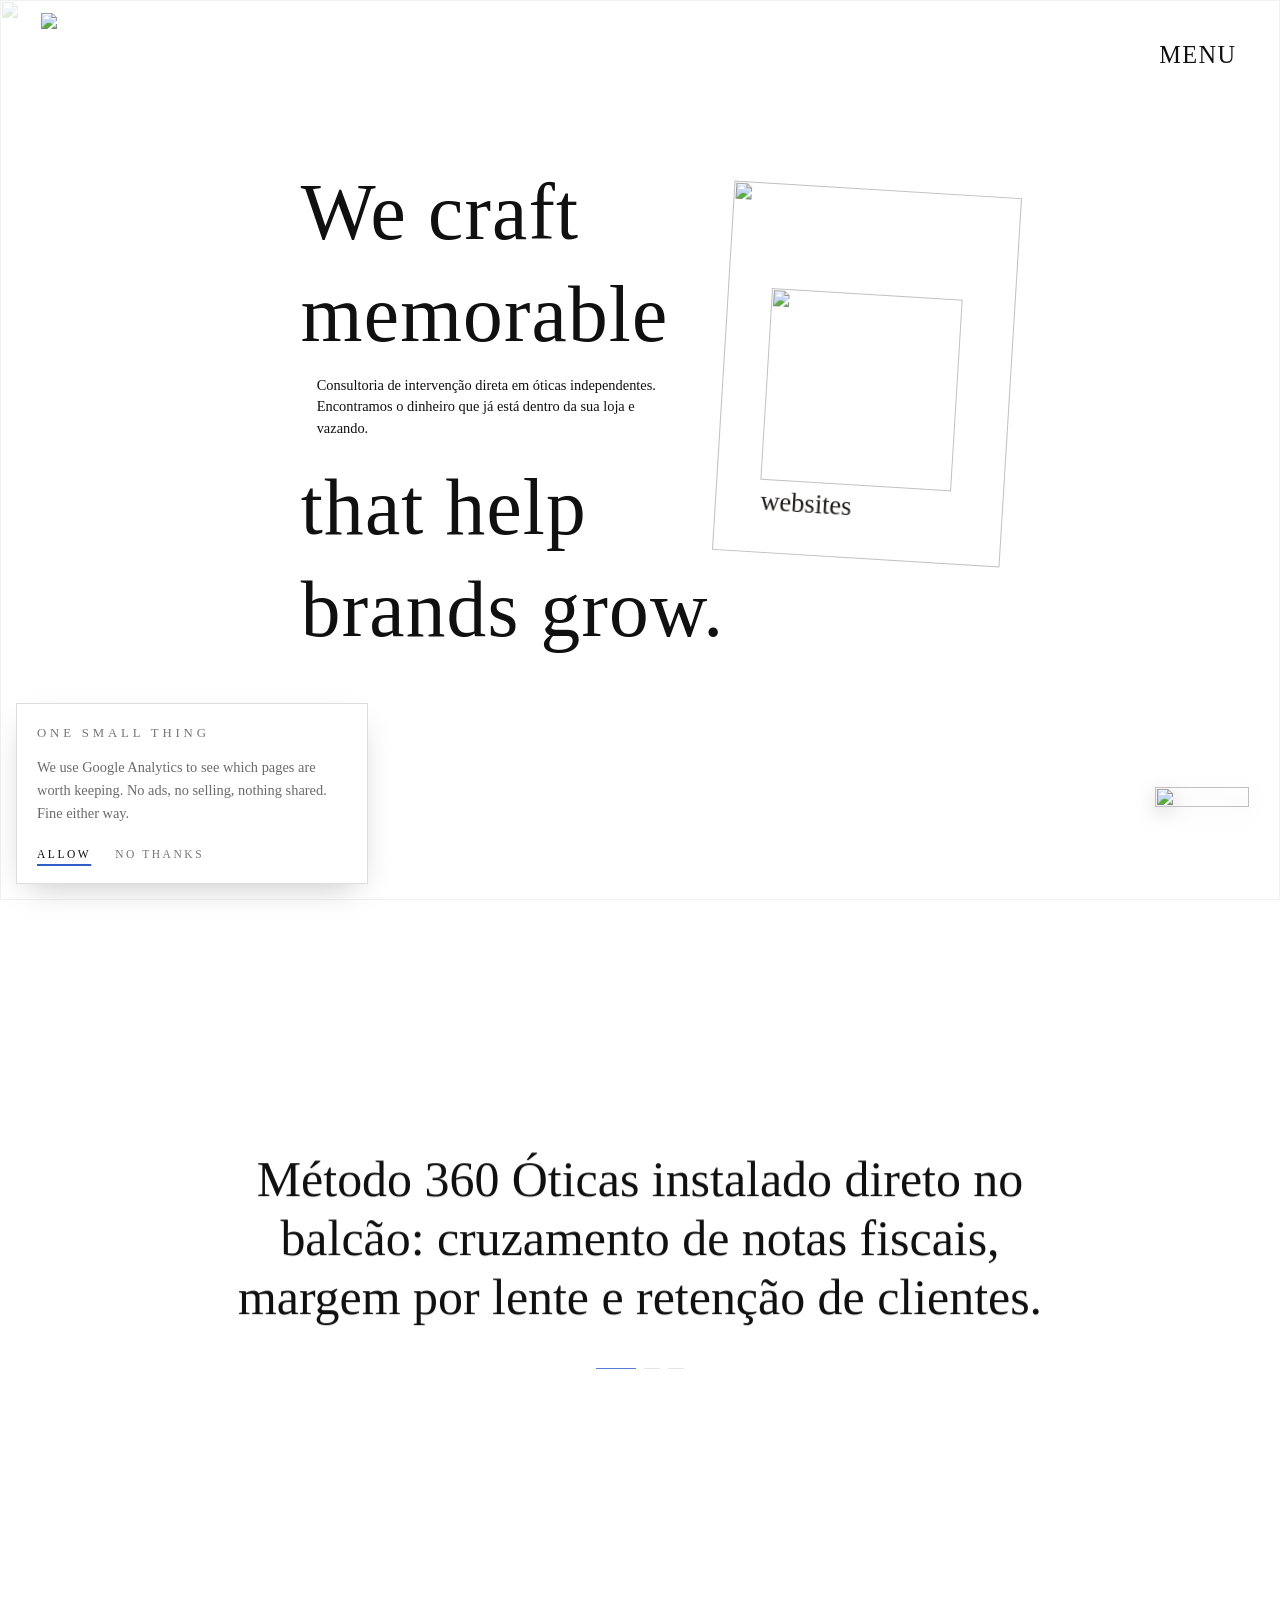
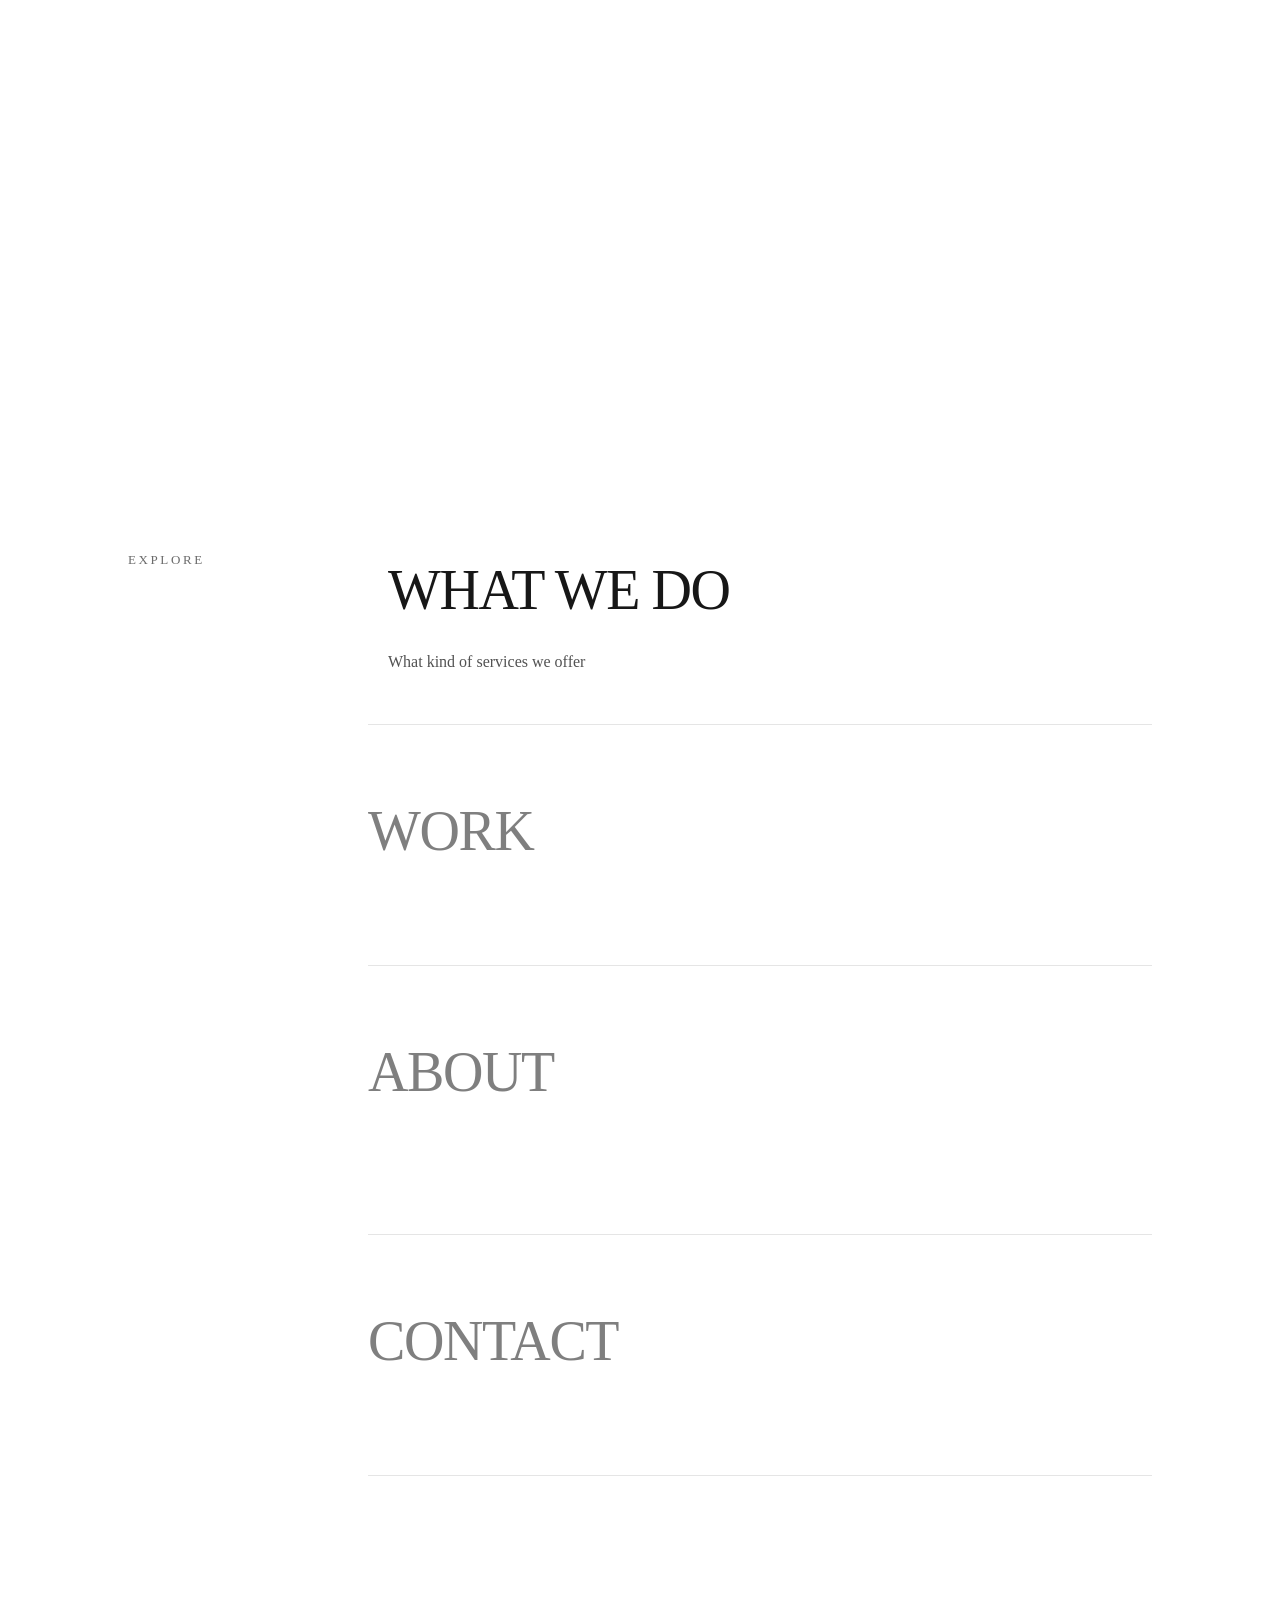
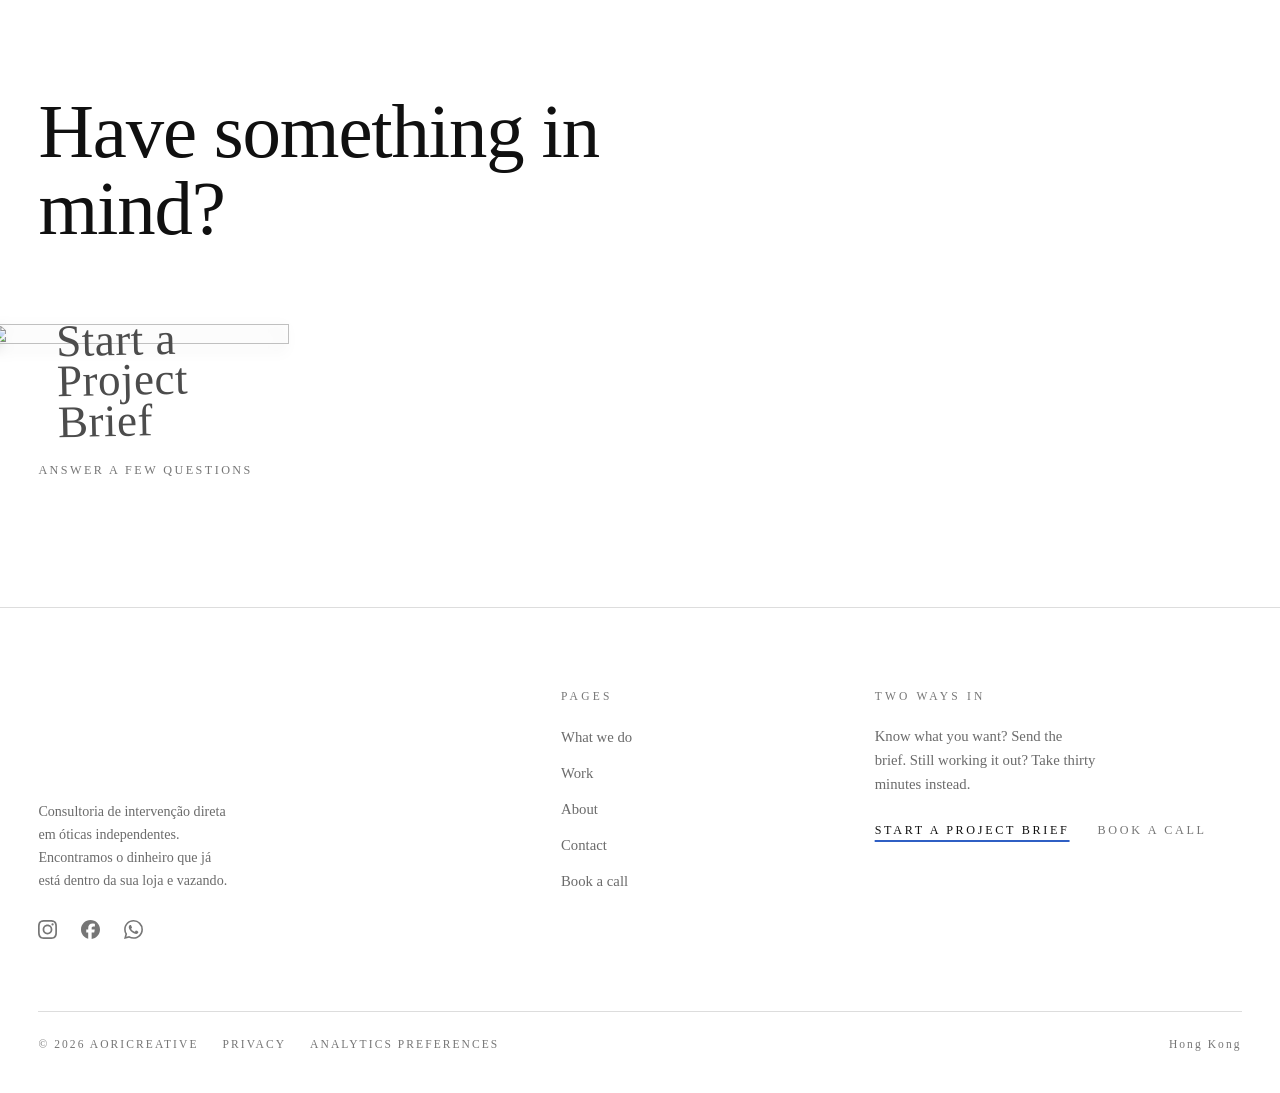
==== aori_transplanted_landing.html @ cbf471bc "feat(front-e): initial commit - landing page e scroll experience aori/elysian" ====
<!DOCTYPE html>
<html class="duducalligraphy_6948d1fc-module__EKyP7q__variable faracohand_d857be9b-module__QysBJa__variable chicle_d29f231a-module__-iPsQG__variable sourceserif_d228679e-module__E4Mvja__variable h-full antialiased lenis leaf-cursor-on light" data-consent-open="" lang="en" style="color-scheme: light;"><head><meta charset="utf-8"/><meta content="width=device-width, initial-scale=1" name="viewport"/><link as="font" crossorigin="" href="/_next/static/immutable/media/Chicle_Regular-s.p.2dkng_urtkl77.woff2" rel="preload" type="font/woff2"/><link as="font" crossorigin="" href="/_next/static/immutable/media/DuduCalligraphy-s.p.3hs0-utaz3q2u.woff2" rel="preload" type="font/woff2"/><link as="font" crossorigin="" href="/_next/static/immutable/media/FaracoHand-s.p.1enediboj2baw.woff2" rel="preload" type="font/woff2"/><link as="image" imagesrcset="/_next/image?url=%2Fimages%2Faoricreative.png&amp;w=640&amp;q=75&amp;dpl=dpl_9itUspSN7823jj5ckwwDfrMUM123 1x, /_next/image?url=%2Fimages%2Faoricreative.png&amp;w=1080&amp;q=75&amp;dpl=dpl_9itUspSN7823jj5ckwwDfrMUM123 2x" rel="preload"/><link as="image" imagesizes="100vw" imagesrcset="/_next/image?url=%2Fimages%2Fnotebook%2Fhero-bg-v4.webp&amp;w=640&amp;q=78&amp;dpl=dpl_9itUspSN7823jj5ckwwDfrMUM123 640w, /_next/image?url=%2Fimages%2Fnotebook%2Fhero-bg-v4.webp&amp;w=750&amp;q=78&amp;dpl=dpl_9itUspSN7823jj5ckwwDfrMUM123 750w, /_next/image?url=%2Fimages%2Fnotebook%2Fhero-bg-v4.webp&amp;w=828&amp;q=78&amp;dpl=dpl_9itUspSN7823jj5ckwwDfrMUM123 828w, /_next/image?url=%2Fimages%2Fnotebook%2Fhero-bg-v4.webp&amp;w=1080&amp;q=78&amp;dpl=dpl_9itUspSN7823jj5ckwwDfrMUM123 1080w, /_next/image?url=%2Fimages%2Fnotebook%2Fhero-bg-v4.webp&amp;w=1200&amp;q=78&amp;dpl=dpl_9itUspSN7823jj5ckwwDfrMUM123 1200w, /_next/image?url=%2Fimages%2Fnotebook%2Fhero-bg-v4.webp&amp;w=1920&amp;q=78&amp;dpl=dpl_9itUspSN7823jj5ckwwDfrMUM123 1920w, /_next/image?url=%2Fimages%2Fnotebook%2Fhero-bg-v4.webp&amp;w=2048&amp;q=78&amp;dpl=dpl_9itUspSN7823jj5ckwwDfrMUM123 2048w, /_next/image?url=%2Fimages%2Fnotebook%2Fhero-bg-v4.webp&amp;w=3840&amp;q=78&amp;dpl=dpl_9itUspSN7823jj5ckwwDfrMUM123 3840w" rel="preload"/><link as="image" href="/images/new/cursor.png" rel="preload"/><link data-precedence="next" href="/_next/static/immutable/chunks/05b2e8tllfgw6.css" rel="stylesheet"/><link data-precedence="next" href="/_next/static/immutable/chunks/2zlpkz7lx5tcy.css" rel="stylesheet"/><link as="script" fetchpriority="low" href="/_next/static/immutable/chunks/33yzm9fo66dp0.js" rel="preload"/><script async="" src="/_next/static/immutable/chunks/2r1z_mnlz-_dq.js"></script><script async="" src="/_next/static/immutable/chunks/17_9cbf7mzlfl.js"></script><script async="" src="/_next/static/immutable/chunks/turbopack-0m87i5ccgyguv.js"></script><script async="" crossorigin="" src="/_next/static/immutable/chunks/17bd01yc9-9p1.js"></script><script async="" crossorigin="" src="/_next/static/immutable/chunks/0kjy8ekpigggf.js"></script><script async="" crossorigin="" src="/_next/static/immutable/chunks/0uxjawub8tp5r.js"></script><script async="" crossorigin="" src="/_next/static/immutable/chunks/18fhu37adoweg.js"></script><script async="" crossorigin="" src="/_next/static/immutable/chunks/2bmpj7-7kud6j.js"></script><script async="" crossorigin="" src="/_next/static/immutable/chunks/1u8wwqr84h5-k.js"></script><script async="" crossorigin="" src="/_next/static/immutable/chunks/3ww2rn4j8n41q.js"></script><script async="" crossorigin="" src="/_next/static/immutable/chunks/2ud_14b8b71fx.js"></script><script async="" crossorigin="" src="/_next/static/immutable/chunks/38sy59txlxy26.js"></script><script async="" crossorigin="" src="/_next/static/immutable/chunks/1inwcvlz6etc4.js"></script><script async="" crossorigin="" src="/_next/static/immutable/chunks/42fxb3c888dzv.js"></script><script async="" crossorigin="" src="/_next/static/immutable/chunks/0p2sk7aogbj_7.js"></script><meta content="#ffffff" media="(prefers-color-scheme: light)" name="theme-color"/><meta content="#0b0b0b" media="(prefers-color-scheme: dark)" name="theme-color"/><title>Consultoria de intervenção direta em óticas independentes. Encontramos o dinheiro que já está dentro da sua loja e vazando.</title><meta content="A creative studio in Hong Kong for strategy, design and code, staying on after launch. Websites, apps, AI automation and internal tools, built to last." name="description"/><meta content="aoricreative" name="application-name"/><link href="/site.webmanifest" rel="manifest"/><link href="https://aoricreative.com" rel="canonical"/><link href="https://aoricreative.com" hreflang="en" rel="alternate"/><link href="https://aoricreative.com" hreflang="x-default" rel="alternate"/><meta content="Aori Creative | Websites, apps and the software in between" property="og:title"/><meta content="A creative studio in Hong Kong for strategy, design and code, staying on after launch. Websites, apps, AI automation and internal tools, built to last." property="og:description"/><meta content="https://aoricreative.com" property="og:url"/><meta content="Aori Creative" property="og:site_name"/><meta content="en_HK" property="og:locale"/><meta content="https://aoricreative.com/og" property="og:image"/><meta content="1200" property="og:image:width"/><meta content="630" property="og:image:height"/><meta content="Aori Creative — websites, apps and the software in between" property="og:image:alt"/><meta content="website" property="og:type"/><meta content="summary_large_image" name="twitter:card"/><meta content="Aori Creative | Websites, apps and the software in between" name="twitter:title"/><meta content="A creative studio in Hong Kong for strategy, design and code, staying on after launch. Websites, apps, AI automation and internal tools, built to last." name="twitter:description"/><meta content="https://aoricreative.com/og" name="twitter:image"/><meta content="Aori Creative — websites, apps and the software in between" name="twitter:image:alt"/><meta content="1200" name="twitter:image:width"/><meta content="630" name="twitter:image:height"/><link href="/favicon.ico?favicon.370sm2lpct2jz.ico" rel="icon" sizes="48x48" type="image/x-icon"/><link href="/apple-icon.png?apple-icon.2jez2oaaqy8u-.png" rel="apple-touch-icon" sizes="180x180" type="image/png"/><meta content="" name="next-size-adjust"/><script nomodule="" src="/_next/static/immutable/chunks/0c0hxoamwjsbw.js"></script><script data-disable-auto-track="1" data-event-endpoint="/6e861668f6b13564/event" data-sdkn="@vercel/analytics/next" data-sdkv="2.0.1" data-session-endpoint="/6e861668f6b13564/session" data-view-endpoint="/6e861668f6b13564/view" defer="" src="/6e861668f6b13564/script.js"></script><script src="/_next/static/immutable/chunks/07--cukgorod3.js"></script><script src="/_next/static/immutable/chunks/3o53pv2l8r1s9.js"></script><script src="/_next/static/immutable/chunks/1ksmc7505h04p.js"></script><script src="/_next/static/immutable/chunks/0p89gjusyxbgv.js"></script><script src="/_next/static/immutable/chunks/31vut9vpoh5mi.js"></script><script src="/_next/static/immutable/chunks/2vh66ot4modlz.js"></script><style>@layer properties {
  @supports (((-webkit-hyphens:none)) and (not (margin-trim:inline))) or ((-moz-orient:inline) and (not (color:rgb(from red r g b)))) {
  *, ::before, ::after, ::backdrop { --tw-translate-x: 0; --tw-translate-y: 0; --tw-translate-z: 0; --tw-scale-x: 1; --tw-scale-y: 1; --tw-scale-z: 1; --tw-rotate-x: initial; --tw-rotate-y: initial; --tw-rotate-z: initial; --tw-skew-x: initial; --tw-skew-y: initial; --tw-space-y-reverse: 0; --tw-border-style: solid; --tw-leading: initial; --tw-font-weight: initial; --tw-tracking: initial; --tw-ordinal: initial; --tw-slashed-zero: initial; --tw-numeric-figure: initial; --tw-numeric-spacing: initial; --tw-numeric-fraction: initial; --tw-shadow: 0 0 #0000; --tw-shadow-color: initial; --tw-shadow-alpha: 100%; --tw-inset-shadow: 0 0 #0000; --tw-inset-shadow-color: initial; --tw-inset-shadow-alpha: 100%; --tw-ring-color: initial; --tw-ring-shadow: 0 0 #0000; --tw-inset-ring-color: initial; --tw-inset-ring-shadow: 0 0 #0000; --tw-ring-inset: initial; --tw-ring-offset-width: 0px; --tw-ring-offset-color: #fff; --tw-ring-offset-shadow: 0 0 #0000; --tw-outline-style: solid; --tw-blur: initial; --tw-brightness: initial; --tw-contrast: initial; --tw-grayscale: initial; --tw-hue-rotate: initial; --tw-invert: initial; --tw-opacity: initial; --tw-saturate: initial; --tw-sepia: initial; --tw-drop-shadow: initial; --tw-drop-shadow-color: initial; --tw-drop-shadow-alpha: 100%; --tw-drop-shadow-size: initial; --tw-backdrop-blur: initial; --tw-backdrop-brightness: initial; --tw-backdrop-contrast: initial; --tw-backdrop-grayscale: initial; --tw-backdrop-hue-rotate: initial; --tw-backdrop-invert: initial; --tw-backdrop-opacity: initial; --tw-backdrop-saturate: initial; --tw-backdrop-sepia: initial; --tw-duration: initial; --tw-ease: initial; }
}
}
@layer theme {
  :root, :host { --font-sans: -apple-system, BlinkMacSystemFont, "Segoe UI", Roboto, "Helvetica Neue", "Noto Sans", Arial, sans-serif, "Apple Color Emoji", "Segoe UI Emoji", "Segoe UI Symbol", "Noto Color Emoji"; --font-mono: ui-monospace, SFMono-Regular, Menlo, Monaco, Consolas, "Liberation Mono", "Courier New", monospace; --color-neutral-100: #f5f5f5; --color-neutral-200: #e5e5e5; --color-neutral-300: #d4d4d4; --color-neutral-400: #a1a1a1; --color-neutral-500: #737373; --color-neutral-600: #525252; --color-neutral-900: #171717; --color-black: #000; --color-white: #fff; --spacing: .25rem; --container-md: 28rem; --container-xl: 36rem; --container-6xl: 72rem; --text-xs: .8125rem; --text-xs--line-height: 1.5rem; --text-sm: .875rem; --text-sm--line-height: 1.5rem; --text-base: 1rem; --text-base--line-height: 1.75rem; --text-lg: 1.125rem; --text-lg--line-height: 1.75rem; --text-xl: 1.25rem; --text-xl--line-height: 2rem; --text-3xl: 1.875rem; --text-3xl--line-height: 2.25rem; --text-4xl: 2rem; --text-4xl--line-height: 2.5rem; --text-6xl: 3.75rem; --text-6xl--line-height: 1; --text-8xl: 6rem; --text-8xl--line-height: 1; --font-weight-light: 300; --font-weight-medium: 500; --font-weight-bold: 700; --tracking-tight: -.025em; --tracking-wide: .025em; --tracking-wider: .05em; --tracking-widest: .1em; --leading-tight: 1.25; --leading-snug: 1.375; --leading-relaxed: 1.625; --radius-md: .375rem; --radius-lg: .5rem; --ease-in: cubic-bezier(.4, 0, 1, 1); --ease-out: cubic-bezier(0, 0, .2, 1); --ease-in-out: cubic-bezier(.4, 0, .2, 1); --animate-ping: ping 1s cubic-bezier(0, 0, .2, 1) infinite; --blur-md: 12px; --blur-lg: 16px; --default-transition-duration: .15s; --default-transition-timing-function: cubic-bezier(.4, 0, .2, 1); --default-font-family: var(--font-sans); --default-mono-font-family: var(--font-mono); --animate-cat-stand: cat-stand 2.4s steps(4) infinite; --animate-cat-walk: cat-walk .56s steps(4) infinite; --animate-cat-sleep: cat-sleep 3.2s steps(4) infinite; --animate-cat-run: cat-walk .28s steps(4) infinite; --animate-cat-jump: cat-jump .45s step-end 1 forwards; --animate-cat-hop: cat-hop .45s linear 1; --animate-cat-enter-x: cat-enter-x .45s linear 1; --color-canvas: var(--c-canvas); --color-ink: var(--c-ink); --color-ink-soft: var(--c-ink-soft); --color-ink-faint: var(--c-ink-faint); --color-rule: var(--c-rule); --color-accent: var(--c-accent); --font-dudu: var(--font-duducalligraphy), cursive; --font-faraco: var(--font-faracohand), cursive; --font-note: var(--font-chicle), var(--font-faracohand), cursive; --font-reader: var(--font-source-serif), serif; }
  @supports (color:lab(0% 0 0)) {
  :root, :host { --color-neutral-100: lab(96.52% -.0000298023 .0000119209); --color-neutral-200: lab(90.952% 0 -.0000119209); --color-neutral-300: lab(84.92% 0 -.0000119209); --color-neutral-400: lab(66.128% -.0000298023 .0000119209); --color-neutral-500: lab(48.496% 0 0); --color-neutral-600: lab(34.924% 0 0); --color-neutral-900: lab(7.78201% -.0000149012 0); }
}
}
@layer base {
  *, ::after, ::before, ::backdrop { box-sizing: border-box; border: 0px solid; margin: 0px; padding: 0px; }
  ::file-selector-button { box-sizing: border-box; border: 0px solid; margin: 0px; padding: 0px; }
  html, :host { text-size-adjust: 100%; tab-size: 4; line-height: 1.5; font-family: var(--default-font-family,-apple-system, BlinkMacSystemFont, "Segoe UI", Roboto, "Helvetica Neue", "Noto Sans", Arial, sans-serif, "Apple Color Emoji", "Segoe UI Emoji", "Segoe UI Symbol", "Noto Color Emoji"); font-feature-settings: var(--default-font-feature-settings,normal); font-variation-settings: var(--default-font-variation-settings,normal); -webkit-tap-highlight-color: transparent; }
  hr { height: 0px; color: inherit; border-top-width: 1px; }
  abbr:where([title]) { text-decoration: underline dotted; }
  h1, h2, h3, h4, h5, h6 { font-size: inherit; font-weight: inherit; }
  a { color: inherit; text-decoration: inherit; }
  b, strong { font-weight: bolder; }
  code, kbd, samp, pre { font-family: var(--default-mono-font-family,ui-monospace, SFMono-Regular, Menlo, Monaco, Consolas, "Liberation Mono", "Courier New", monospace); font-feature-settings: var(--default-mono-font-feature-settings,normal); font-variation-settings: var(--default-mono-font-variation-settings,normal); font-size: 1em; }
  small { font-size: 80%; }
  sub, sup { vertical-align: baseline; font-size: 75%; line-height: 0; position: relative; }
  sub { bottom: -0.25em; }
  sup { top: -0.5em; }
  table { text-indent: 0px; border-color: inherit; border-collapse: collapse; }
  progress { vertical-align: baseline; }
  summary { display: list-item; }
  ol, ul, menu { list-style: none; }
  img, svg, video, canvas, audio, iframe, embed, object { vertical-align: middle; display: block; }
  img, video { max-width: 100%; height: auto; }
  button, input, select, optgroup, textarea { font: inherit; letter-spacing: inherit; color: inherit; opacity: 1; background-color: rgba(0, 0, 0, 0); border-radius: 0px; }
  ::file-selector-button { font: inherit; letter-spacing: inherit; color: inherit; opacity: 1; background-color: rgba(0, 0, 0, 0); border-radius: 0px; }
  :where(select:is([multiple], [size])) optgroup { font-weight: bolder; }
  :where(select:is([multiple], [size])) optgroup option { padding-inline-start: 20px; }
  ::file-selector-button { margin-inline-end: 4px; }
  ::placeholder { opacity: 1; }
  @supports (not ((-webkit-appearance:-apple-pay-button))) or (contain-intrinsic-size:1px) {
  ::placeholder { color: currentcolor; }
  @supports (color:color-mix(in lab, red, red)) {
  ::placeholder { color: color-mix(currentcolor, transparent); }
}
}
  textarea { resize: vertical; }
  ::-webkit-search-decoration { appearance: none; }
  ::-webkit-date-and-time-value { min-height: 1lh; text-align: inherit; }
  ::-webkit-datetime-edit { display: inline-flex; }
  ::-webkit-datetime-edit-fields-wrapper { padding: 0px; }
  ::-webkit-datetime-edit { padding-block: 0px; }
  ::-webkit-datetime-edit-year-field { padding-block: 0px; }
  ::-webkit-datetime-edit-month-field { padding-block: 0px; }
  ::-webkit-datetime-edit-day-field { padding-block: 0px; }
  ::-webkit-datetime-edit-hour-field { padding-block: 0px; }
  ::-webkit-datetime-edit-minute-field { padding-block: 0px; }
  ::-webkit-datetime-edit-second-field { padding-block: 0px; }
  ::-webkit-datetime-edit-millisecond-field { padding-block: 0px; }
  ::-webkit-datetime-edit-meridiem-field { padding-block: 0px; }
  ::-webkit-calendar-picker-indicator { line-height: 1; }
  button, input:where([type="button"], [type="reset"], [type="submit"]) { appearance: button; }
  ::file-selector-button { appearance: button; }
  ::-webkit-inner-spin-button { height: auto; }
  ::-webkit-outer-spin-button { height: auto; }
  [hidden]:where(:not([hidden="until-found"])) { display: none !important; }
}
@layer components {
  .leaf-cursor-on, .leaf-cursor-on :not(input):not(textarea):not([contenteditable="true"]) { cursor: none !important; }
  .no-select, .no-select * { user-select: none; }
  :where(a, button, summary, label, [role="button"], [tabindex]:not([tabindex="-1"]), input, select, textarea):focus-visible { outline: 2px solid var(--color-accent,currentColor); outline-offset: 2px; border-radius: 1px; }
  @keyframes boil-cycle { 
  0%, 33.32% { filter: var(--boil-0); }
  33.33%, 66.65% { filter: var(--boil-1); }
  66.66%, 100% { filter: var(--boil-2); }
}
  .boil { animation: boil-cycle var(--boil-dur,.36s) infinite; will-change: filter; }
  @media (max-width: 639px) {
  .boil { animation-duration: var(--boil-dur-sm,var(--boil-dur,.36s)); }
}
  .dolly-freeze .boil { animation-play-state: paused; }
  @media (prefers-reduced-motion: reduce) {
  .boil { filter: var(--boil-0); animation: auto ease 0s 1 normal none running none; }
}
  @keyframes vinyl-spin { 
  0% { transform: rotate(0deg); }
  100% { transform: rotate(360deg); }
}
  @media (prefers-reduced-motion: reduce) {
  .vinyl-spin { animation: auto ease 0s 1 normal none running none !important; }
}
  .film-scene, .case-closing { --can-top: calc(var(--nb-header-pad-y,1rem) + var(--nb-logo-w,10rem) + .4rem); --win: min(clamp(170px, min(48vh, 40vw), 700px), calc((100vh - var(--can-top) - 3vh) / 1.2917 * 24 / 35)); --band: calc(var(--win) * 5.5 / 24); --pitch: calc(var(--win) * 4.75 / 24); --film-h: calc(var(--win) * 35 / 24); --can-w: calc(var(--film-h) * .8333); --can-h: calc(var(--film-h) * 1.2917); --can-x: max(1rem, 3.2vw); --film-mid: calc(var(--can-top) + var(--film-h) * .7045); --col-x: calc(var(--can-x) + var(--can-w) + var(--pitch) * 1.6); --film: #0c0a08; }
  .film-scene { --intro-w: min(36rem, 40vw); --intro-gap: max(2rem, 4vw); --intro-shift: calc(var(--intro-w) + var(--intro-gap)); background: var(--color-canvas); width: 100%; height: 100vh; position: relative; overflow: hidden; }
  .dark .film-scene { --film: #1a1713; }
  .film-clip { left: calc(var(--can-x) + var(--intro-shift) + var(--can-w) - var(--film-h) * .023); right: calc(var(--intro-shift) * -1); padding-top: calc(var(--film-mid) - var(--film-h) / 2); align-items: flex-start; display: flex; position: absolute; top: 0px; bottom: 0px; overflow: hidden; }
  .film-track { height: var(--film-h); will-change: transform; flex: 0 0 auto; align-items: center; display: flex; }
  .film-run { flex: 0 0 auto; align-items: center; display: flex; }
  .film-intro { z-index: 4; left: var(--can-x); width: var(--intro-w); top: calc(var(--film-mid) - var(--film-h) / 2); height: var(--film-h); flex-direction: column; justify-content: safe center; display: flex; position: absolute; }
  .film-can { left: calc(var(--can-x) + var(--intro-shift)); top: var(--can-top); z-index: 3; width: var(--can-w); height: var(--can-h); position: absolute; }
  .film-can > .film-can-body { background: url("/images/props/film-can-body.webp") 50% center / 100% 100% no-repeat; position: absolute; inset: 0px; }
  .dark .film-can > .film-can-body { filter: drop-shadow(rgba(236, 226, 204, 0.9) 0px 0px 0.6px) drop-shadow(rgba(236, 226, 204, 0.35) 0px 0px 1.4px); }
  .film-can > .film-can-plate { z-index: 4; writing-mode: vertical-rl; color: rgb(23, 18, 10); pointer-events: none; flex-direction: column; justify-content: center; align-items: flex-start; gap: 0.5em; display: flex; position: absolute; inset: 22% 17% 15% 15%; }
  .film-can-plate .stock, .film-can-plate .meta { font-family: var(--font-mono,ui-monospace), monospace; font-size: calc(var(--can-h) * .0145); letter-spacing: 0.16em; text-transform: uppercase; margin-top: 10px; line-height: 1.55; }
  .film-can-plate .stock { border-left: 1px solid rgba(23, 18, 10, 0.35); padding-left: 0.6em; }
  .film-can-plate .name { font-family: var(--font-reader,serif); font-size: calc(var(--can-h) * .058); letter-spacing: -0.005em; overflow-wrap: anywhere; margin-left: 10px; font-weight: 600; line-height: 1.04; }
  .film-can-plate .meta { opacity: 0.78; }
  .film-mouth { left: 0px; top: calc(var(--film-mid) - var(--film-h) / 2); height: var(--film-h); width: calc(var(--pitch) * 1.3); z-index: 2; pointer-events: none; background: linear-gradient(90deg, rgba(0, 0, 0, 0.46), rgba(0, 0, 0, 0)); position: absolute; }
  .film-cell { flex-direction: column; flex: 0 0 auto; display: flex; }
  .film-window { width: calc(var(--pitch) * var(--n,9)); padding-block: var(--band); padding-inline: calc(var(--pitch) * .5); background: url("/textures/film-base.webp") 0px 0px / auto 100% repeat-x; position: relative; }
  .film-window::after, .film-lead::after, .film-tail::after { content: ""; z-index: 1; pointer-events: none; background: url("/textures/film-band.webp") 0px 0px / auto 100% repeat-x; position: absolute; inset: 0px; }
  .film-edge { z-index: 2; left: calc(var(--pitch) * .6); right: calc(var(--pitch) * .6); height: calc(var(--band) * .26); font-family: var(--font-mono,ui-monospace), monospace; font-size: calc(var(--win) * .024); letter-spacing: 0.2em; text-transform: uppercase; white-space: nowrap; color: rgba(255, 184, 92, 0.72); pointer-events: none; user-select: none; justify-content: space-between; align-items: center; display: flex; position: absolute; }
  .film-edge-top { top: calc(var(--band) * .74); }
  .film-edge-bottom { bottom: calc(var(--band) * .74); }
  .film-gate { height: var(--win); background: var(--film); position: relative; overflow: hidden; }
  .film-gate::after { content: ""; pointer-events: none; background: url("data:image/svg+xml,%3Csvg xmlns='http://www.w3.org/2000/svg' viewBox='0 0 100 100' preserveAspectRatio='none'%3E%3Cpath d='M-2 0.9C22 1.8 58 0.2 101.5 1.3M99.2 -1.5C98.6 30 99.7 66 98.9 101.5M102 99.1C70 98.3 36 99.8 -1.5 98.8M0.8 101C1.6 68 0.3 34 1.1 -2' fill='none' stroke='%23120e0b' stroke-width='2.4' stroke-linecap='round' vector-effect='non-scaling-stroke'/%3E%3C/svg%3E") 50% center / 100% 100% no-repeat; position: absolute; inset: 0px; }
  .film-ripple-canvas { opacity: 0; pointer-events: none; width: 100%; height: 100%; transition: opacity 0.35s; position: absolute; inset: 0px; }
  .film-gate[data-rippling] .film-ripple-canvas { opacity: 1; transition-duration: 0.12s; }
  .film-blank { background: linear-gradient(118deg, rgba(255, 255, 255, 0.05) 0%, rgba(0, 0, 0, 0) 26%, rgba(0, 0, 0, 0) 74%, rgba(255, 255, 255, 0.03) 100%), rgb(13, 11, 9); }
  .film-lead { width: calc(var(--pitch) * 3); height: var(--film-h); background: url("/textures/film-base.webp") 0px 0px / auto 100% repeat-x; flex: 0 0 auto; justify-content: center; align-items: center; display: flex; position: relative; }
  .film-stock { font-family: var(--font-mono,ui-monospace), monospace; letter-spacing: 0.3em; text-transform: uppercase; color: rgba(255, 214, 122, 0.82); white-space: nowrap; font-size: 0.58rem; }
  .film-tail { width: calc(var(--pitch) * 4); height: var(--film-h); clip-path: polygon(0px 0px, 96% 0px, 99% 12%, 95% 25%, 98.5% 37%, 94% 50%, 97.5% 62%, 93.5% 74%, 97% 86%, 94.5% 96%, 96% 100%, 0px 100%); background: url("/textures/film-base.webp") 0px 0px / auto 100% repeat-x; flex: 0 0 auto; position: relative; }
  .case-outro { margin-inline: calc(var(--col-x) - var(--can-x) - var(--can-w) + var(--film-h) * .023) 0; width: calc(100vw - var(--col-x) - max(1rem, 3.2vw)); opacity: 0; flex: 0 0 auto; align-self: center; transition: opacity 0.85s, transform 0.85s cubic-bezier(0.22, 1, 0.36, 1); transform: translate(3.5rem); }
  .case-outro[data-in] { opacity: 1; transform: none; }
  .case-next { border-top: 1px solid var(--color-rule); margin-top: max(7rem, 16vh); padding-top: max(3rem, 6vh); }
  .case-closing { background: var(--color-canvas); padding: max(8rem, 24vh) calc(clamp(4.75rem, 7.4vw, 8.75rem) + max(1.5rem, 4vw)) max(5rem, 12vh) var(--col-x); position: relative; }
  @media (max-width: 639px) {
  .case-outro { display: none; }
  .case-closing { padding-inline: 1.25rem; padding-top: max(2rem, 5vh); }
}
  @media (max-width: 639px) and (prefers-reduced-motion: no-preference) {
  .film-scene, .case-closing { --win: calc((100vw - var(--can-x) * 2) / 1.2917 * 24 / 35); }
  .film-scene { --m-shift: calc(100vh - var(--can-top)); }
  .film-intro { left: var(--can-x); right: var(--can-x); width: auto; top: var(--can-top); height: auto; display: block; }
  .film-can { left: var(--can-x); top: calc(var(--can-top) + var(--m-shift)); width: var(--can-h); height: var(--can-w); }
  .film-can > .film-can-body { width: var(--can-w); height: var(--can-h); transform-origin: 0px 0px; transform: translateX(var(--can-h)) rotate(90deg); inset: 0px auto auto 0px; }
  .film-can > .film-can-plate { writing-mode: horizontal-tb; inset: 15% 22% 17% 15%; }
  .film-clip { left: calc(var(--can-x) + var(--film-h) * .0872); width: var(--film-h); right: auto; top: calc(var(--can-top) + var(--m-shift) + var(--can-w) - var(--film-h) * .023); bottom: calc(var(--m-shift) * -1); flex-direction: column; align-items: stretch; padding-top: 0px; }
  .film-track, .film-run { flex-direction: column; align-items: stretch; }
  .film-track { width: var(--film-h); height: auto; }
  .film-mouth { width: 100%; height: calc(var(--pitch) * 1.3); background: linear-gradient(rgba(0, 0, 0, 0.46), rgba(0, 0, 0, 0)); top: 0px; left: 0px; }
  .film-window { width: var(--film-h); height: calc(var(--pitch) * 4); padding-block: calc(var(--pitch) * .5); padding-inline: var(--band); background: url("/textures/film-base-v.webp") 0px 0px / 100% auto repeat-y; }
  .film-window::after, .film-lead::after, .film-tail::after { background: url("/textures/film-band-v.webp") 0px 0px / 100% auto repeat-y; }
  .film-gate { width: 100%; height: 100%; }
  .film-edge { writing-mode: vertical-rl; top: calc(var(--pitch) * .6); bottom: calc(var(--pitch) * .6); width: calc(var(--band) * .26); height: auto; font-size: max(6px, calc(var(--win) * .03)); left: auto; right: auto; }
  .film-edge-top { left: calc(var(--band) * .74); }
  .film-edge-bottom { right: calc(var(--band) * .74); }
  .film-lead { width: var(--film-h); height: calc(var(--pitch) * 3); background: url("/textures/film-base-v.webp") 0px 0px / 100% auto repeat-y; }
  .film-tail { width: var(--film-h); height: calc(var(--pitch) * 4); clip-path: polygon(0px 0px, 100% 0px, 100% 96%, 88% 99%, 75% 95%, 63% 98.5%, 50% 94%, 38% 97.5%, 26% 93.5%, 14% 97%, 4% 94.5%, 0px 96%); background: url("/textures/film-base-v.webp") 0px 0px / 100% auto repeat-y; }
}
  @media (prefers-reduced-motion: reduce) {
  .film-scene { height: auto; padding-block: calc(var(--can-top) + 1rem) 4rem; padding-inline: var(--can-x); flex-wrap: wrap; align-items: center; display: flex; overflow: visible; }
  .film-intro { width: 100%; max-width: 44rem; height: auto; margin-bottom: 3rem; position: relative; inset: auto; }
  .case-outro { width: min(80vw, 44rem); margin-inline: 3rem 0px; }
  .film-can { flex: 0 0 auto; position: relative; top: 0px; left: 0px; }
  .film-clip { overscroll-behavior-x: contain; flex: 1 1 auto; min-width: 0px; padding-top: 0px; padding-bottom: 2rem; position: relative; inset: auto; overflow: auto hidden; }
  .film-mouth, .film-ripple-canvas { display: none; }
  .film-track { will-change: auto; height: auto; }
  .case-outro { opacity: 1; transition: none; transform: none; }
}
  .nb-hero { --nb-hl: clamp(2.2rem, 11vw, 3.6rem); --nb-pw: min(66vw, 21rem); isolation: isolate; background: var(--color-canvas); width: 100%; min-height: 100svh; padding: 7.5rem 6vw 9rem; position: relative; overflow: hidden; }
  @media (min-width: 768px) {
  .nb-hero { --nb-hl: clamp(3rem, min(8.4vw, 10vh), 5.6rem); --nb-pw: 35vw; padding: 0px; }
}
  @media (min-width: 1024px) {
  .nb-hero { --nb-hl: clamp(2.6rem, min(6.2vw, 11.5vh), 9rem); --nb-left: 23.5vw; --nb-pw: clamp(15rem, 22.5vw, 29rem); --nb-pol-x: 56.5vw; --nb-pol-y: 21vh; }
}
  .nb-hero-bg { z-index: -1; object-fit: cover; object-position: left top; opacity: 0.21; }
  .dark .nb-hero-bg { filter: invert() hue-rotate(180deg); }
  .nb-hero-grid { grid-template-columns: minmax(0px, 1fr); display: grid; position: relative; }
  @media (min-width: 768px) {
  .nb-hero-grid { max-width: 62vw; padding: 19vh 0px 0px 8vw; }
}
  @media (min-width: 1024px) {
  .nb-hero-grid { padding: 18vh 0 0 var(--nb-left); max-width: none; }
}
  .nb-hl { font-size: var(--nb-hl); letter-spacing: 0.015em; color: var(--color-ink); line-height: 1.28; display: block; }
  @media (min-width: 1024px) {
  .nb-hl { white-space: nowrap; }
}
  .nb-body { max-width: 34ch; margin: calc(var(--nb-hl) * .12) 0 calc(var(--nb-hl) * .22); padding-left: calc(var(--nb-hl) * .2); color: var(--color-ink); grid-row: 3; font-size: clamp(0.8rem, 3.6vw, 0.95rem); line-height: 1.5; }
  @media (min-width: 768px) {
  .nb-body { font-size: clamp(0.86rem, 1.65vw, 1.05rem); }
}
  @media (min-width: 1024px) {
  .nb-body { max-width: 29vw; font-size: clamp(0.9rem, min(1.04vw, 1.8vh), 1.25rem); }
}
  .nb-hl-1 { grid-row: 1; }
  .nb-hl-2 { grid-row: 2; }
  .nb-hl-3 { grid-row: 4; }
  .nb-hl-4 { grid-row: 5; }
  @media (max-width: 767px) {
  .nb-hero { flex-direction: column; display: flex; }
  .nb-hero-grid { display: contents; }
  .nb-hl-1 { order: 1; }
  .nb-hl-2 { order: 2; }
  .nb-hl-3 { order: 4; }
  .nb-hl-4 { order: 5; }
  .nb-body { margin: calc(var(--nb-hl) * .5) 0 0; order: 6; }
  .nb-hero[style*="--hold"] .nb-hl, .nb-hero[style*="--hold"] .nb-body { translate: var(--hold-x) var(--hold-y); }
  .nb-hero[style*="--hold"] .nb-body { filter: blur(var(--hold-blur)); }
}
  .nb-hero .nb-hero-polaroid { order: 3; margin: 1rem auto 0px; }
  @media (min-width: 768px) {
  .nb-hero .nb-hero-polaroid { margin: 0px; position: absolute; top: 26vh; right: 6vw; }
}
  @media (min-width: 1024px) {
  .nb-hero .nb-hero-polaroid { left: var(--nb-pol-x); right: auto; top: var(--nb-pol-y); }
}
  .nb-polaroid { width: var(--nb-pw); aspect-ratio: 950 / 1220; isolation: isolate; position: relative; rotate: 3.5deg; container-type: inline-size; }
  .nb-polaroid-layer { pointer-events: none; width: 100%; height: 100%; position: absolute; inset: 0px; }
  .nb-polaroid-photo { width: 66.526%; height: 51.803%; position: absolute; top: 28.443%; left: 15.158%; overflow: hidden; }
  .nb-polaroid-shade { mix-blend-mode: multiply; }
  .nb-polaroid-sheen { mix-blend-mode: screen; opacity: var(--nb-sheen,1); }
  .nb-polaroid-caption { width: 65.16%; font-family: var(--font-dudu); color: rgb(31, 29, 26); pointer-events: none; font-size: 9.2cqi; line-height: 1; position: absolute; top: 86.11%; left: 15.79%; translate: 0px -50%; }
  .nb-polaroid-hold { cursor: pointer; -webkit-tap-highlight-color: transparent; user-select: none; touch-action: manipulation; background: 0px 0px; border: 0px; border-radius: 2px; width: 78.9%; height: 75.2%; padding: 0px; position: absolute; top: 22.1%; left: 10.5%; }
  .nb-polaroid-hold:focus-visible { outline-offset: 4px; outline: solid 2px; }
  .nb-polaroid[style*="--hold-x"] { translate: var(--hold-x) var(--hold-y); rotate: calc(3.5deg + var(--hold-r)); }
  .nb-polaroid[style*="--hold-blur"] .nb-polaroid-photo { filter: blur(var(--hold-blur)); }
  .nb-hero[style*="--hold"] > .nb-hero-grid { translate: var(--hold-x) var(--hold-y); filter: blur(var(--hold-blur)); }
  .nb-hero[style*="--hold"] > .nb-hero-bg { translate: var(--hold-x) var(--hold-y); }
  .nb-hold-flash { z-index: 290; opacity: 0; pointer-events: none; background: rgb(255, 248, 236); position: fixed; inset: 0px; }
  .nb-polaroid[data-nudge] { animation: 0.55s cubic-bezier(0.34, 1.56, 0.64, 1) 0s 1 normal none running nb-nudge; }
  @keyframes nb-nudge { 
  0%, 100% { rotate: 3.5deg; }
  25% { rotate: 0.5deg; }
  55% { rotate: 5.8deg; }
  80% { rotate: 2.6deg; }
}
  @media (prefers-reduced-motion: reduce) {
  .nb-polaroid[data-nudge] { animation: auto ease 0s 1 normal none running none; }
}
  .quote-note { --note-w: clamp(15rem, 24vw, 23rem); width: var(--note-w); cursor: pointer; text-align: left; max-width: 100%; padding: 0px; transition: translate 0.35s cubic-bezier(0.34, 1.56, 0.64, 1), opacity 0.3s; display: block; position: relative; container-type: inline-size; }
  .quote-note--bleed { margin-left: calc(-1.25rem - var(--note-w) * .04); max-width: calc(100% + 1.25rem); }
  @media (min-width: 640px) {
  .quote-note--bleed { margin-left: calc(-3vw - var(--note-w) * .04); max-width: calc(100% + 3vw); }
}
  .nb-note .quote-note { --note-w: 100%; }
  .quote-note:hover { translate: 0.35rem; }
  .quote-note:disabled { cursor: default; opacity: 0; }
  .quote-note-paper { filter: drop-shadow(rgba(0, 0, 0, 0.22) -6px 5px 7px); width: 100%; height: auto; display: block; }
  .dark .quote-note-paper { filter: drop-shadow(rgba(0, 0, 0, 0.6) -6px 5px 9px); }
  .quote-note-label { font-family: var(--font-note); letter-spacing: 0.01em; color: rgb(76, 76, 76); pointer-events: none; align-items: center; font-size: 15cqi; font-weight: 400; line-height: 0.9; display: flex; position: absolute; inset: 8% 7% 12% 23%; rotate: -1.2deg; }
  .projector-transition { z-index: 200; position: fixed; inset: 0px; }
  .projector-beam { width: 100%; height: 100%; position: absolute; inset: 0px; }
  .projector-rig { opacity: 0; transform-origin: 50% 99%; will-change: transform, opacity; position: absolute; }
  .projector-body, .projector-reel { filter: drop-shadow(rgba(236, 226, 204, 0.85) 0px 0px 0.6px) drop-shadow(rgba(236, 226, 204, 0.3) 0px 0px 1.6px); position: absolute; }
  .projector-body { width: 100%; height: 100%; inset: 0px; }
  .projector-reel { aspect-ratio: 1 / 1; will-change: transform; height: auto; }
  .projector-glow { aspect-ratio: 1 / 1; mix-blend-mode: screen; opacity: 0; pointer-events: none; background: radial-gradient(circle, rgba(255, 251, 238, 0.95) 0%, rgba(255, 238, 196, 0.55) 20%, rgba(255, 222, 160, 0) 62%); border-radius: 50%; width: 34%; position: absolute; translate: -50% -50%; }
  .projector-white { opacity: 0; background: rgb(251, 247, 236); position: absolute; inset: 0px; }
  .nb-walkman { z-index: 45; cursor: pointer; border-radius: 14px; width: clamp(4.75rem, 7.4vw, 8.75rem); padding: 0px; transition: scale 0.25s cubic-bezier(0.34, 1.56, 0.64, 1), opacity 0.3s; position: fixed; bottom: max(0.75rem, 2vh); right: max(0.75rem, 2.4vw); }
  .nb-walkman:hover { scale: 1.06; }
  @media (max-width: 639px) {
  html[data-consent-open] .nb-walkman { opacity: 0; pointer-events: none; }
}
  .nb-walkman:active { scale: 0.94; }
  .nb-walkman-img { pointer-events: none; filter: drop-shadow(rgba(0, 0, 0, 0.18) 0px 6px 10px); width: 100%; height: auto; display: block; }
  .nb-walkman[data-playing] .nb-walkman-img { animation: 0.92s ease-in-out 0s infinite normal none running nb-bob; }
  @keyframes nb-bob { 
  0%, 100% { translate: 0px; rotate: none; }
  50% { translate: 0px -3%; rotate: -2.5deg; }
}
  .nb-walkman-notes { pointer-events: none; position: absolute; top: 6%; left: 34%; }
  .nb-walkman-notes span { opacity: 0; color: var(--color-ink); font-size: clamp(0.95rem, 1.5vw, 1.5rem); line-height: 1; position: absolute; }
  .nb-walkman[data-playing] .nb-walkman-notes span { animation: 2.4s ease-out 0s infinite normal none running nb-note; }
  .nb-walkman[data-playing] .nb-walkman-notes span:nth-child(2) { animation-delay: 0.8s; left: 0.9em; }
  .nb-walkman[data-playing] .nb-walkman-notes span:nth-child(3) { animation-delay: 1.6s; left: -0.7em; }
  @keyframes nb-note { 
  0% { opacity: 0; translate: 0px; rotate: none; }
  15% { opacity: 0.8; }
  100% { opacity: 0; translate: -0.4em -2.8em; rotate: -20deg; }
}
  :root { --nb-logo-w: clamp(4.5rem, min(11.9vw, 21.38vh), 13rem); --nb-header-pad-y: max(.6rem, 1.4vh); }
  .nb-header { z-index: 50; padding: var(--nb-header-pad-y) max(1rem, 3.2vw); pointer-events: none; justify-content: space-between; align-items: flex-start; transition: background-color 0.4s, -webkit-backdrop-filter 0.4s, backdrop-filter 0.4s; display: flex; position: fixed; inset: 0px 0px auto; }
  .nb-header > * { pointer-events: auto; }
  .below-logo { padding-top: max(8rem, calc(var(--nb-header-pad-y) + var(--nb-logo-w) + 2rem)); }
  @media (min-width: 640px) {
  .below-logo { padding-top: max(10rem, calc(var(--nb-header-pad-y) + var(--nb-logo-w) + 2.75rem)); }
}
  .nb-header[data-scrolled] { background: var(--color-canvas); }
  @supports (color:color-mix(in lab, red, red)) {
  .nb-header[data-scrolled] { background: color-mix(in srgb, var(--color-canvas) 55%, transparent); }
}
  .nb-header[data-scrolled] { backdrop-filter: blur(10px); }
  html[data-header-clear] .nb-header[data-scrolled] { backdrop-filter: none; background: 0px 0px; }
  .nb-logo { width: var(--nb-logo-w); display: block; }
  .nb-menu-trigger { font-family: var(--font-dudu); letter-spacing: 0.06em; text-transform: uppercase; color: var(--color-ink); cursor: pointer; margin-top: max(1.1rem, 2.6vh); padding: 0.3em 0.1em; font-size: clamp(1.3rem, 1.9vw, 2.1rem); line-height: 1; transition: opacity 0.3s; }
  .nb-menu-trigger:hover { opacity: 0.6; }
  .nb-scrim { z-index: 55; background: var(--color-canvas); position: fixed; inset: 0px; }
  @supports (color:color-mix(in lab, red, red)) {
  .nb-scrim { background: color-mix(in srgb, var(--color-canvas) 58%, transparent); }
}
  .nb-scrim { opacity: 0; visibility: hidden; transition: opacity 0.5s, visibility linear 0.5s; }
  .nb-scrim[data-open] { opacity: 1; visibility: visible; transition: opacity 0.5s, visibility; }
  .nb-panel { --paper: #f6f3ec; --rule-c: #608cbe4d; --margin-c: #d6585880; --rule: 2.4rem; --nb-panel-w: 100vw; z-index: 60; width: var(--nb-panel-w); color: var(--color-ink); background-color: var(--paper); background-image: linear-gradient(90deg, transparent calc(14% - 1px), var(--margin-c) calc(14% - 1px) 14%, transparent 14%), linear-gradient(90deg, transparent calc(78% - 1px), var(--margin-c) calc(78% - 1px) 78%, transparent 78%), repeating-linear-gradient(to bottom, transparent 0 calc(var(--rule) - 1px), var(--rule-c) calc(var(--rule) - 1px) var(--rule)); visibility: hidden; flex-direction: column; transition: transform 0.7s cubic-bezier(0.16, 1, 0.3, 1), visibility linear 0.7s; display: flex; position: fixed; top: 0px; bottom: 0px; right: 0px; overflow: visible; transform: translate(100%); box-shadow: rgba(0, 0, 0, 0.28) -18px 0px 40px -18px; container-type: inline-size; }
  @media (min-width: 768px) {
  .nb-panel { --nb-panel-w: 52vw; }
}
  @media (min-width: 1024px) {
  .nb-panel { --nb-panel-w: clamp(20rem, 25vw, 28rem); }
}
  .nb-panel::before { content: ""; z-index: 0; opacity: 0.18; mix-blend-mode: multiply; pointer-events: none; background: url("/images/notebook/menu-bg-v4.webp") 0px 0px / cover no-repeat; position: absolute; inset: 0px; }
  .nb-panel[data-open] { visibility: visible; transition: transform 0.7s cubic-bezier(0.16, 1, 0.3, 1), visibility; transform: none; }
  .dark .nb-panel { --paper: #1c1b19; --rule-c: #96afd229; --margin-c: #d2646452; }
  .dark .nb-panel::before { mix-blend-mode: screen; filter: invert(); opacity: 0.08; }
  .nb-panel > * { z-index: 1; position: relative; }
  .nb-panel-tools { justify-content: space-between; align-items: center; padding: max(1rem, 2.6vh) max(1rem, 5cqi); display: flex; }
  .nb-panel-theme { color: var(--color-ink-soft); cursor: pointer; border-radius: 999px; place-items: center; padding: 0.6rem; transition: color 0.3s, background-color 0.3s; display: grid; }
  .nb-panel-theme:hover { color: var(--color-accent); background: var(--color-ink); }
  @supports (color:color-mix(in lab, red, red)) {
  .nb-panel-theme:hover { background: color-mix(in srgb, var(--color-ink) 6%, transparent); }
}
  .nb-disc { cursor: pointer; filter: drop-shadow(rgba(0, 0, 0, 0.2) 0px 2px 3px); border-radius: 999px; width: clamp(2.4rem, 13cqi, 3.2rem); transition: rotate 0.6s cubic-bezier(0.16, 1, 0.3, 1); }
  .nb-disc:hover { rotate: 90deg; }
  .nb-disc svg { width: 100%; height: auto; display: block; }
  .nb-panel-nav { flex: 1 1 0%; justify-content: center; align-items: center; min-height: 0px; display: flex; }
  .nb-panel-nav ul { flex-direction: column; align-items: center; gap: clamp(0.6rem, 2.4vh, 1.6rem); display: flex; }
  .nb-panel-nav li { opacity: 0; transition: opacity 0.45s, translate 0.6s cubic-bezier(0.16, 1, 0.3, 1); translate: 0px 0.6em; }
  .nb-panel[data-open] .nb-panel-nav li { opacity: 1; transition-delay: calc(var(--i) * 55ms + .18s); translate: 0px; }
  .nb-panel-link { --nb-link-hover: var(--color-accent); font-family: var(--font-dudu); color: var(--color-ink); transform-origin: 50% center; padding: 0.1em 0.15em; font-size: clamp(1.9rem, min(12.5cqi, 5.8vh), 3.3rem); line-height: 1.15; transition: color 0.2s; display: inline-block; position: relative; }
  .nb-panel-link:hover, .nb-panel-link:focus-visible { animation: 1.15s ease-in-out 0s infinite normal none running nb-heartbeat; }
  .nb-panel-link:hover, .nb-panel-link:focus-visible, .nb-panel-link[aria-current="page"]:hover { color: var(--nb-link-hover); }
  @keyframes nb-heartbeat { 
  0%, 100% { scale: 1; }
  14% { scale: 1.09; }
  28% { scale: 1; }
  42% { scale: 1.055; }
  70% { scale: 1; }
}
  .nb-panel-link[aria-current="page"] { color: var(--color-accent); }
  .nb-panel-scraps { --sc: min(1cqi, .42vh); height: calc(80 * var(--sc)); pointer-events: none; flex: 0 0 auto; position: relative; }
  .nb-note { z-index: 1; pointer-events: auto; left: calc(-3.3 * var(--sc)); width: calc(82 * var(--sc)); position: absolute; top: 0px; container-type: inline-size; }
  .nb-note-text { font-family: var(--font-dudu); color: rgb(42, 42, 42); flex-direction: column; font-size: 3.9cqi; line-height: 1; display: flex; position: absolute; top: 8.653cqi; left: 22%; right: 6%; rotate: -0.6deg; }
  .nb-note-text > span { white-space: nowrap; align-items: flex-end; height: 4.837cqi; padding-bottom: 0.45cqi; display: flex; }
  .nb-memo { left: calc(-2 * var(--sc)); top: calc(18 * var(--sc)); width: calc(56 * var(--sc)); opacity: 0; transition: opacity 0.4s, translate 0.7s cubic-bezier(0.34, 1.56, 0.64, 1); position: absolute; translate: 0px 1.4rem; rotate: -3deg; container-type: inline-size; }
  @media (min-width: 1024px) {
  .nb-memo { left: calc(-16 * var(--sc)); }
}
  .nb-panel[data-open] .nb-memo { opacity: 1; transition-delay: 0.45s; translate: 0px; }
  .nb-memo-list { font-family: var(--font-faraco); color: rgb(17, 17, 17); flex-direction: column; justify-content: center; gap: 1.6cqi; margin: 0px; padding: 0px; font-size: 8cqi; font-weight: 700; line-height: 1.1; list-style: none; display: flex; position: absolute; inset: 35% 14% 26% 28%; rotate: -2deg; }
  .nb-memo-list li { white-space: nowrap; align-items: center; gap: 0.35em; display: flex; }
  .nb-memo-list li[data-done] { color: rgb(85, 85, 85); }
  .nb-memo-box { border: 0.1em solid rgb(17, 17, 17); border-radius: 0.1em; flex: 0 0 auto; width: 0.72em; height: 0.72em; position: relative; rotate: -4deg; }
  .nb-memo-box svg { fill: none; stroke: rgb(76, 76, 76); stroke-width: 3.4px; stroke-linecap: round; stroke-linejoin: round; width: 1.05em; height: 1.05em; position: absolute; bottom: 0px; left: -0.05em; overflow: visible; }
  @media (prefers-reduced-motion: reduce) {
  .nb-panel, .nb-panel[data-open], .nb-scrim, .nb-scrim[data-open], .nb-panel-nav li, .nb-memo { transition-duration: 0s !important; transition-delay: 0s !important; }
  .nb-panel-link:hover, .nb-panel-link:focus-visible, .nb-walkman[data-playing] .nb-walkman-img, .nb-walkman[data-playing] .nb-walkman-notes span { animation: auto ease 0s 1 normal none running none; }
}
  .ab2 { color: var(--color-ink); font-family: var(--font-dudu); --ab2-paper: #fbfaf5; --ab2-ink: #26262c; --ab2-kraft: #d9b77c; position: relative; overflow-x: clip; }
  .ab2-paper { z-index: -1; opacity: 0.21; pointer-events: none; background: url("/images/notebook/hero-bg-v4.webp") 0px 0px / cover no-repeat; position: fixed; inset: 0px; }
  .dark .ab2-paper { filter: invert() hue-rotate(180deg); }
  .ab2-eyebrow { letter-spacing: 0.22em; text-transform: uppercase; color: var(--color-ink-faint); font-size: 0.62rem; }
  .ab2-hand-title { font-family: var(--font-dudu); color: var(--color-ink); font-size: clamp(2rem, 3.4vw, 3.6rem); line-height: 1.05; }
  .ab2-tape { z-index: 3; clip-path: polygon(3% 0px, 97% 4%, 100% 30%, 97% 55%, 100% 80%, 96% 100%, 4% 96%, 0px 70%, 3% 45%, 0px 20%); background: rgba(236, 226, 196, 0.78); width: 7.5rem; height: 1.9rem; position: absolute; box-shadow: rgba(0, 0, 0, 0.08) 0px 1px 2px; }
  .ab2-tape--tl { top: -0.8rem; left: -1.6rem; rotate: -32deg; }
  .ab2-tape--tr { top: -0.8rem; right: -1.6rem; rotate: 30deg; }
  .ab2-tape--br { bottom: -0.7rem; right: -1.4rem; rotate: -28deg; }
  .ab2-intro { padding-inline: max(1.25rem, 6vw); grid-template-columns: minmax(0px, 1fr); gap: 3.5rem; padding-bottom: max(6rem, 14vh); display: grid; position: relative; }
  @media (min-width: 900px) {
  .ab2-intro { grid-template-columns: minmax(0px, 5fr) minmax(0px, 6fr); align-items: center; column-gap: 5vw; }
}
  .ab2-title { margin-top: 1.2rem; font-size: clamp(3rem, 7vw, 7.5rem); line-height: 0.95; }
  .ab2-lede { max-width: 48ch; color: var(--color-ink-soft); margin-top: 2rem; font-size: clamp(1.05rem, 1.5vw, 1.45rem); line-height: 1.55; }
  .ab2-photo { background: var(--ab2-paper); justify-self: center; width: min(100%, 38rem); margin: 0px; padding: 0.9rem 0.9rem 3rem; position: relative; rotate: 2.2deg; box-shadow: rgba(0, 0, 0, 0.35) 0px 18px 40px -18px, rgba(0, 0, 0, 0.08) 0px 2px 6px; }
  .ab2-photo-inner { aspect-ratio: 4 / 3; filter: grayscale() contrast(1.08) sepia(0.12) brightness(1.03); position: relative; overflow: hidden; }
  .ab2-photo-cap { color: var(--ab2-ink); font-size: clamp(1rem, 1.3vw, 1.3rem); position: absolute; bottom: 0.7rem; left: 1.2rem; rotate: -1deg; }
  .ab2-quote { width: min(20rem, 80%); color: var(--ab2-ink); background: rgb(246, 223, 124); justify-self: end; margin-top: -2rem; padding: 1.6rem 1.4rem 1.2rem; font-size: clamp(0.95rem, 1.15vw, 1.1rem); line-height: 1.45; position: relative; rotate: -3deg; box-shadow: rgba(0, 0, 0, 0.4) 0px 14px 26px -14px; }
  @media (min-width: 900px) {
  .ab2-quote { margin-top: 0px; position: absolute; bottom: max(1rem, 3vh); right: max(1rem, 2vw); }
}
  .ab2-quote-by { opacity: 0.7; margin-top: 0.8rem; font-size: 0.8em; }
  .ab2-pin { background: radial-gradient(circle at 35% 35%, rgb(255, 138, 122), rgb(201, 47, 34) 60%, rgb(140, 28, 20)); border-radius: 50%; width: 1rem; height: 1rem; position: absolute; top: -0.45rem; left: 50%; translate: -50%; box-shadow: rgba(0, 0, 0, 0.3) 0px 3px 4px; }
  .ab2-founder { padding: max(4rem, 8vh) max(1rem, 3vw) max(8rem, 16vh); }
  .ab2-founder .ab2-hand-title { margin-left: max(0rem, 8vw); }
  .ab2-folder { width: min(78rem, 94vw); color: var(--ab2-ink); margin: 2rem auto 0px; position: relative; container-type: inline-size; }
  .ab2-folder-img { width: 100%; height: auto; display: block; }
  .ab2-folder-img--left, .ab2-sheet-photo-m { display: none; }
  @media (max-width: 759px) {
  .ab2-folder-img { display: none; }
  .ab2-folder-img--left { width: 112%; max-width: none; margin-left: -4%; display: block; }
  .ab2-sheet-photo-m { float: left; background: rgb(255, 255, 255); width: 7.5rem; margin: 0.2rem 1rem 0.6rem 0px; padding: 0.35rem; display: block; position: relative; rotate: -2deg; box-shadow: rgba(0, 0, 0, 0.35) 0px 6px 12px -6px; }
  .ab2-sheet-photo-m img { width: 100%; height: auto; display: block; }
  .ab2-sheet-clip { border: 2px solid rgb(139, 143, 150); border-radius: 0.5rem; width: 0.8rem; height: 2.4rem; position: absolute; top: -0.8rem; left: 1rem; rotate: 6deg; }
  .ab2-sheet-clip::after { content: ""; border-width: medium 2px 2px; border-style: none solid solid; border-color: currentcolor rgb(139, 143, 150) rgb(139, 143, 150); border-image: none; border-radius: 0px 0px 0.35rem 0.35rem; position: absolute; inset: 0.3rem 0.15rem 0.45rem; }
  .ab2-sheet-top { overflow: hidden; }
  .ab2-sheet-summary { clear: both; }
}
  .ab2-sheet { width: 40.7%; height: 88.1%; font-family: var(--font-dudu); position: absolute; top: 5.95%; left: 50.5%; }
  .ab2-sheet-top { position: absolute; top: 9.5%; left: 45%; right: 5%; }
  .ab2-sheet-brand { font-family: var(--font-reader), serif; border-bottom: .18cqi solid var(--ab2-ink); font-size: 2.15cqi; font-weight: 700; line-height: 1.2; display: inline-block; }
  .ab2-sheet-fields { gap: 0.75cqi; margin: 1.3cqi 0px 0px; display: grid; }
  .ab2-sheet-fields div { grid-template-columns: 5.4cqi 1fr; align-items: end; column-gap: 0.8cqi; display: grid; }
  .ab2-sheet-fields dt { font-family: var(--font-reader), serif; font-size: 0.95cqi; font-weight: 700; }
  .ab2-sheet-fields dd { border-bottom: 0.08cqi solid rgba(38, 38, 44, 0.45); margin: 0px; padding: 0px 0.3cqi 0.15cqi; font-size: 1.2cqi; line-height: 1.25; }
  .ab2-sheet-summary { position: absolute; top: 38%; left: 7.5%; right: 6.5%; }
  .ab2-sheet-summary h4 { font-family: var(--font-reader), serif; font-size: 1.45cqi; font-weight: 700; }
  .ab2-sheet-summary p { margin-top: 0.6cqi; font-size: 1.22cqi; line-height: 1.5; }
  @media (max-width: 759px) {
  .ab2-sheet { background: var(--ab2-paper); width: auto; height: auto; margin: 1.5rem 0.25rem 0px; padding: 1.4rem 1.2rem 1.6rem; position: relative; inset: auto; rotate: 0.8deg; box-shadow: rgba(0, 0, 0, 0.35) 0px 12px 26px -14px; }
  .ab2-sheet-top, .ab2-sheet-summary { position: static; }
  .ab2-sheet-brand { border-bottom-width: 2px; font-size: 1.5rem; }
  .ab2-sheet-fields { gap: 0.6rem; margin-top: 1rem; }
  .ab2-sheet-fields div { grid-template-columns: 5rem 1fr; column-gap: 0.6rem; }
  .ab2-sheet-fields dt { font-size: 0.8rem; }
  .ab2-sheet-fields dd { border-bottom-width: 1px; font-size: 1.05rem; }
  .ab2-sheet-summary { margin-top: 1.6rem; }
  .ab2-sheet-summary h4 { font-size: 1.1rem; }
  .ab2-sheet-summary p { margin-top: 0.6rem; font-size: 1.02rem; }
}
  .ab2-kept { font-family: var(--font-dudu); color: var(--color-ink); justify-self: start; margin-bottom: calc(-0.599999 * max(6rem, 14vh)); margin-left: max(0rem, 4vw); font-size: clamp(1.7rem, 2.8vw, 3rem); line-height: 1.15; position: relative; rotate: -3deg; }
  .ab2-chapters { gap: max(6rem, 14vh); padding: 0px max(1.25rem, 6vw) max(10rem, 22vh); display: grid; position: relative; }
  .ab2-trail { pointer-events: none; width: 100%; height: 100%; position: absolute; inset: 0px; overflow: visible; }
  .ab2-trail path { fill: none; stroke: var(--color-ink); stroke-width: 2.4px; stroke-linecap: round; stroke-dasharray: 12, 12; opacity: 0.55; }
  .ab2-chapter { grid-template-columns: minmax(0px, 1fr); align-items: center; gap: 2rem; display: grid; position: relative; }
  @media (min-width: 900px) {
  .ab2-chapter { grid-template-columns: minmax(0px, 1fr) minmax(0px, 1fr); column-gap: 4vw; width: 100%; max-width: 66rem; margin-inline: auto; }
  .ab2-chapter--right .ab2-card { order: 2; }
  .ab2-chapter:nth-child(3) { translate: 4vw; }
  .ab2-chapter:nth-child(4) { translate: -3vw; }
}
  .ab2-card { z-index: 1; background: var(--ab2-paper); justify-self: center; width: min(100%, 26rem); padding: 0.9rem; position: relative; rotate: -2deg; box-shadow: rgba(0, 0, 0, 0.35) 0px 18px 36px -18px, rgba(0, 0, 0, 0.06) 0px 2px 5px; }
  .ab2-chapter--right .ab2-card { rotate: 2.4deg; }
  .ab2-card-img { width: 100%; height: auto; display: block; }
  .ab2-chapter-text { z-index: 1; background: var(--color-canvas); max-width: 36ch; padding: 1.2rem 1.3rem; position: relative; }
  @supports (color:color-mix(in lab, red, red)) {
  .ab2-chapter-text { background: color-mix(in srgb, var(--color-canvas) 82%, transparent); }
}
  .ab2-chapter-text { color: var(--color-ink-soft); border-radius: 4px; margin-top: 0px; font-size: clamp(1rem, 1.2vw, 1.2rem); line-height: 1.6; }
  .ab2-plane { transform-origin: 47.5% 60%; width: 4.5rem; translate: -47.5% -60%; rotate: calc(var(--plane-rot,90deg) + 34.4deg); opacity: 0; transition: opacity 0.5s; position: absolute; top: 100%; left: 50%; }
  .ab2-plane[data-in] { opacity: 1; }
  .ab2-plane path { fill: var(--color-canvas); stroke: var(--color-ink); stroke-width: 2.2px; stroke-linejoin: round; }
  .err-screen { --err-ghost: #3d3d3d; --color-canvas: var(--c-canvas); --color-ink: var(--c-ink); --color-ink-soft: var(--c-ink-soft); --color-ink-faint: var(--c-ink-faint); --color-accent: var(--c-accent); background: var(--c-canvas); min-height: 100svh; color: var(--c-ink); place-items: center; padding: 16px; display: grid; position: relative; overflow: hidden; }
  .err-screen--overlay { z-index: 100; position: fixed; inset: 0px; }
  .err-center { text-align: center; flex-direction: column; align-items: center; margin-top: -6vh; transition: opacity 0.7s, filter 0.7s, transform 1.4s cubic-bezier(0.55, 0, 0.7, 0.2); display: flex; }
  .err-butterfly { width: clamp(120px, 16vw, 190px); height: auto; overflow: visible; }
  .err-butterfly-drift { transform-box: fill-box; transform-origin: 50% center; animation: 4.8s ease-in-out 0s infinite normal none running err-drift; }
  @keyframes err-drift { 
  0%, 100% { transform: translate(0px) rotate(-10deg); }
  30% { transform: translate(2px, -5px) rotate(-6deg); }
  65% { transform: translate(-2px, 3px) rotate(-13deg); }
}
  .err-title { letter-spacing: 0.01em; margin-top: clamp(20px, 3vh, 32px); font-size: clamp(1.35rem, 2.4vw, 2rem); line-height: 1.3; }
  .err-message { text-wrap: balance; max-width: 44ch; margin-top: 14px; font-size: clamp(0.95rem, 1.1vw, 1.08rem); line-height: 1.55; }
  .err-home { letter-spacing: 0.2em; text-transform: uppercase; color: var(--c-ink-soft); border-bottom: 1px solid; margin-top: 18px; font-size: 0.72rem; transition: color 0.3s; }
  .err-home:hover, .err-home:focus-visible { color: var(--c-ink); }
  .err-hole { color: var(--c-ink); cursor: pointer; position: absolute; bottom: clamp(16px, 6vh, 80px); right: clamp(8px, 5vw, 88px); }
  .err-hole:focus-visible { outline: 2px solid var(--c-accent); outline-offset: 6px; }
  .err-hole-art { width: clamp(170px, 17.8vw, 248px); height: auto; display: block; overflow: visible; }
  .err-hole-label { letter-spacing: 0.02em; }
  .err-hole-arrow { transition: transform 0.35s, opacity 0.4s; }
  .err-hole:hover .err-hole-arrow, .err-hole:focus-visible .err-hole-arrow { transform: translate(3px, 3px); }
  .err-hole-ember { transform-box: fill-box; transform-origin: 50% center; }
  .err-hole:hover .err-hole-ember, .err-hole:focus-visible .err-hole-ember, .err-screen[data-burning] .err-hole-ember { animation: 0.7s ease-in-out 0s infinite normal none running err-ember; }
  @keyframes err-ember { 
  0%, 100% { transform: scale(1) rotate(0deg); }
  50% { transform: scale(1.3) rotate(12deg); }
}
  .err-screen[data-burning] .err-center { opacity: 0; filter: blur(6px); transform: scale(0.94); }
  .err-screen[data-burning] .err-hole-label, .err-screen[data-burning] .err-hole-arrow { opacity: 0; transition: opacity 0.5s; }
  @media (prefers-reduced-motion: reduce) {
  .err-butterfly-drift { animation: auto ease 0s 1 normal none running none; transform: rotate(-10deg); }
}
  .intro { --open: 0; --p: 0; --ready: 0; --glow: 0; --wash: 0; --settle: 0; --intro-haze: #8a5a2b; --intro-ink: #1d1e24; --intro-gold: #e0a444; z-index: 9990; pointer-events: auto; user-select: none; background: rgb(11, 11, 11); display: none; position: fixed; inset: 0px; overflow: hidden; }
  html.intro-on .intro { display: block; }
  html.intro-on body { overflow: hidden; }
  .intro-stage { transform-origin: 0px 0px; will-change: transform; opacity: var(--open); position: absolute; top: 0px; left: 0px; }
  .intro-stage > img { max-width: none; position: absolute; top: 0px; left: 0px; }
  html.intro-on .intro--fonts .intro-page { visibility: visible; }
  html.intro-on .intro--gltext .intro-page { visibility: hidden; }
  .intro-photo { opacity: calc(clamp(0, (var(--p) - .3) / .6, 1)); }
  .intro-glow { opacity: var(--glow); }
  .intro-page { transform-origin: 0px 0px; visibility: hidden; mix-blend-mode: multiply; opacity: calc(1 - var(--textout,0)); clip-path: inset(0 calc(-40px * var(--strip-k,1))); position: absolute; top: 0px; left: 0px; }
  .intro-page svg { display: block; overflow: visible; }
  .intro-haze text { fill: var(--intro-haze); fill-opacity: calc(.55 * (1 - var(--glow))); }
  .intro-ink text { fill: var(--intro-gold); }
  @supports (color:color-mix(in lab, red, red)) {
  .intro-ink text { fill: color-mix(in srgb, var(--intro-gold) calc(var(--glow) * 70%), var(--intro-ink)); }
}
  .intro-halo text { fill: var(--intro-gold); }
  .intro-halo { opacity: calc(var(--glow) * .8); }
  .intro-bloom { mix-blend-mode: screen; opacity: clamp(0, (var(--glow) - .15) / .85, 1); pointer-events: none; position: absolute; inset: 0px; }
  .intro:not(.intro--entering) .intro-bloom { display: none; }
  .intro-dust { pointer-events: none; width: 100%; height: 100%; position: absolute; inset: 0px; }
  .intro-vignette { pointer-events: none; opacity: calc(1 - var(--wash)); background: radial-gradient(80% 75%, rgba(0, 0, 0, 0) 60%, rgba(40, 30, 20, 0.35) 100%); position: absolute; inset: 0px; }
  .intro-progress { text-align: center; color: rgb(74, 70, 66); width: min(30rem, 80vw); opacity: var(--open); transition: opacity 0.4s; position: absolute; bottom: max(2.2rem, 5vh); left: 50%; transform: translate(-50%); }
  .intro--entering .intro-progress, .intro--entering .intro-hint-arrow { opacity: 0; }
  .intro-progress svg { width: 100%; height: 1.5rem; display: block; overflow: visible; }
  .intro-progress path { stroke-width: 2px; stroke-linecap: round; vector-effect: non-scaling-stroke; }
  .intro-progress-track { stroke: rgba(40, 30, 20, 0.14); }
  .intro-progress-bar { stroke: rgb(29, 30, 36); stroke-dasharray: 1, 1; stroke-dashoffset: 1px; }
  .intro-progress p { letter-spacing: 0.06em; margin-top: 0.5rem; font-size: 0.95rem; }
  .intro-pct { text-align: right; font-variant-numeric: tabular-nums; min-width: 2ch; display: inline-block; }
  .intro-wash { pointer-events: none; opacity: var(--wash); background: radial-gradient(circle, rgb(255, 250, 240) 0%, rgb(255, 243, 220) 60%, rgb(255, 231, 191) 100%); position: absolute; inset: 0px; }
  .intro-settle { pointer-events: none; background: var(--color-canvas); opacity: var(--settle); position: absolute; inset: 0px; }
  .intro-logo { cursor: pointer; -webkit-tap-highlight-color: transparent; background: 0px 0px; border: 0px; border-radius: 50%; position: absolute; }
  .intro-logo:disabled { pointer-events: none; }
  .intro-logo:focus-visible { outline: 3px solid var(--color-accent); outline-offset: 6px; }
  .intro-hint-arrow { color: var(--intro-ink); opacity: max(.001, var(--ready)); will-change: opacity; pointer-events: none; transition: opacity 0.3s; position: absolute; overflow: visible; }
  .intro-hint { fill: currentcolor; stroke: none; }
  .intro-hint-arrow path { stroke: currentcolor; stroke-linecap: round; stroke-linejoin: round; stroke-dasharray: 1, 1; stroke-dashoffset: 1px; }
  .intro--ready:not(.intro--entering) .intro-hint-body { animation: 7s ease-in-out 0s infinite normal none running intro-draw-body; }
  .intro--ready:not(.intro--entering) .intro-hint-head { animation: 7s ease-in-out 0s infinite normal none running intro-draw-head; }
  @keyframes intro-draw-body { 
  0% { stroke-dashoffset: 1px; opacity: 1; }
  14% { stroke-dashoffset: 0; }
  88% { stroke-dashoffset: 0; opacity: 1; }
  96%, 100% { stroke-dashoffset: 0; opacity: 0; }
}
  @keyframes intro-draw-head { 
  0%, 14% { stroke-dashoffset: 1px; opacity: 1; }
  19% { stroke-dashoffset: 0; }
  88% { stroke-dashoffset: 0; opacity: 1; }
  96%, 100% { stroke-dashoffset: 0; opacity: 0; }
}
  .consent { transition: opacity 0.6s cubic-bezier(0.16, 1, 0.3, 1), translate 0.6s cubic-bezier(0.16, 1, 0.3, 1); }
  @starting-style {
  .consent { opacity: 0; translate: 0px 16px; }
}
  .consent[data-closing] { opacity: 0; pointer-events: none; translate: 0px 16px; }
  @media (prefers-reduced-motion: reduce) {
  .consent { transition: none; }
}
  .intro-dolly { display: none; position: absolute; top: 0px; left: 0px; }
  .intro--dolly .intro-dolly { display: block; }
  .intro--dolly .intro-stage > img { visibility: hidden; }
}
@layer utilities {
  .pointer-events-none { pointer-events: none; }
  .invisible { visibility: hidden; }
  .visible { visibility: visible; }
  .sr-only { clip-path: inset(50%); white-space: nowrap; border-width: 0px; width: 1px; height: 1px; margin: -1px; padding: 0px; position: absolute; overflow: hidden; }
  .absolute { position: absolute; }
  .fixed { position: fixed; }
  .relative { position: relative; }
  .static { position: static; }
  .sticky { position: sticky; }
  .-inset-12 { inset: calc(var(--spacing) * -12); }
  .inset-0 { inset: 0px; }
  .inset-x-0 { inset-inline: 0px; }
  .-inset-y-3 { inset-block: calc(var(--spacing) * -3); }
  .inset-y-0 { inset-block: 0px; }
  .top-0 { top: 0px; }
  .top-1\/2 { top: 50%; }
  .top-3 { top: calc(var(--spacing) * 3); }
  .top-10 { top: calc(var(--spacing) * 10); }
  .top-\[-5\%\] { top: -5%; }
  .top-\[12\%\] { top: 12%; }
  .top-\[26\%\] { top: 26%; }
  .top-\[43\%\] { top: 43%; }
  .top-full { top: 100%; }
  .-right-0, .right-0 { right: 0px; }
  .right-4 { right: calc(var(--spacing) * 4); }
  .right-\[10\%\] { right: 10%; }
  .-bottom-0\.5 { bottom: calc(var(--spacing) * -.5); }
  .-bottom-\[0\.18em\] { bottom: -0.18em; }
  .bottom-0 { bottom: 0px; }
  .bottom-4 { bottom: calc(var(--spacing) * 4); }
  .bottom-\[4\%\] { bottom: 4%; }
  .bottom-\[7\%\] { bottom: 7%; }
  .left-0 { left: 0px; }
  .left-1\/2 { left: 50%; }
  .left-4 { left: calc(var(--spacing) * 4); }
  .left-6 { left: calc(var(--spacing) * 6); }
  .left-\[12\%\] { left: 12%; }
  .left-\[52\.5\%\] { left: 52.5%; }
  .left-\[61\%\] { left: 61%; }
  .isolate { isolation: isolate; }
  .z-10 { z-index: 10; }
  .z-20 { z-index: 20; }
  .z-40 { z-index: 40; }
  .z-50 { z-index: 50; }
  .z-\[2\] { z-index: 2; }
  .z-\[4\] { z-index: 4; }
  .z-\[60\] { z-index: 60; }
  .z-\[300\] { z-index: 300; }
  .z-\[9999\] { z-index: 9999; }
  .container { width: 100%; }
  @media (min-width: 40rem) {
  .container { max-width: 40rem; }
}
  @media (min-width: 48rem) {
  .container { max-width: 48rem; }
}
  @media (min-width: 64rem) {
  .container { max-width: 64rem; }
}
  @media (min-width: 80rem) {
  .container { max-width: 80rem; }
}
  @media (min-width: 96rem) {
  .container { max-width: 96rem; }
}
  .-mx-2 { margin-inline: calc(var(--spacing) * -2); }
  .mx-auto { margin-inline: auto; }
  .-mt-2 { margin-top: calc(var(--spacing) * -2); }
  .-mt-\[9px\] { margin-top: -9px; }
  .mt-1 { margin-top: var(--spacing); }
  .mt-1\.5 { margin-top: calc(var(--spacing) * 1.5); }
  .mt-2 { margin-top: calc(var(--spacing) * 2); }
  .mt-3 { margin-top: calc(var(--spacing) * 3); }
  .mt-4 { margin-top: calc(var(--spacing) * 4); }
  .mt-5 { margin-top: calc(var(--spacing) * 5); }
  .mt-6 { margin-top: calc(var(--spacing) * 6); }
  .mt-8 { margin-top: calc(var(--spacing) * 8); }
  .mt-10 { margin-top: calc(var(--spacing) * 10); }
  .mt-12 { margin-top: calc(var(--spacing) * 12); }
  .mt-14 { margin-top: calc(var(--spacing) * 14); }
  .mt-16 { margin-top: calc(var(--spacing) * 16); }
  .mt-\[0\.5em\] { margin-top: 0.5em; }
  .mt-\[16vw\] { margin-top: 16vw; }
  .mt-\[18vw\] { margin-top: 18vw; }
  .mb-10 { margin-bottom: calc(var(--spacing) * 10); }
  .mb-16 { margin-bottom: calc(var(--spacing) * 16); }
  .-ml-2 { margin-left: calc(var(--spacing) * -2); }
  .ml-2 { margin-left: calc(var(--spacing) * 2); }
  .ml-\[0\.35em\] { margin-left: 0.35em; }
  .ml-auto { margin-left: auto; }
  .block { display: block; }
  .contents { display: contents; }
  .flex { display: flex; }
  .grid { display: grid; }
  .hidden { display: none; }
  .inline { display: inline; }
  .inline-block { display: inline-block; }
  .inline-flex { display: inline-flex; }
  .table { display: table; }
  .aspect-\[2\/1\] { aspect-ratio: 2 / 1; }
  .aspect-\[4\/3\] { aspect-ratio: 4 / 3; }
  .aspect-\[4\/5\] { aspect-ratio: 4 / 5; }
  .aspect-\[9\/16\] { aspect-ratio: 9 / 16; }
  .aspect-\[10\/9\] { aspect-ratio: 10 / 9; }
  .aspect-square { aspect-ratio: 1 / 1; }
  .size-6 { width: calc(var(--spacing) * 6); height: calc(var(--spacing) * 6); }
  .size-\[5px\] { width: 5px; height: 5px; }
  .size-\[7px\] { width: 7px; height: 7px; }
  .size-\[10px\] { width: 10px; height: 10px; }
  .size-\[18px\] { width: 18px; height: 18px; }
  .size-full { width: 100%; height: 100%; }
  .h-\(--cat-cell\) { height: var(--cat-cell); }
  .h-0 { height: 0px; }
  .h-1\/5 { height: 20%; }
  .h-14 { height: calc(var(--spacing) * 14); }
  .h-20 { height: calc(var(--spacing) * 20); }
  .h-\[5px\] { height: 5px; }
  .h-\[8vw\] { height: 8vw; }
  .h-\[19\%\] { height: 19%; }
  .h-\[19px\] { height: 19px; }
  .h-\[38vh\] { height: 38vh; }
  .h-\[48vh\] { height: 48vh; }
  .h-\[52\%\] { height: 52%; }
  .h-\[72\%\] { height: 72%; }
  .h-\[96px\] { height: 96px; }
  .h-\[100svh\] { height: 100svh; }
  .h-\[420svh\] { height: 420svh; }
  .h-\[clamp\(4\.5rem\,15vw\,25rem\)\] { height: clamp(4.5rem, 15vw, 25rem); }
  .h-auto { height: auto; }
  .h-fit { height: fit-content; }
  .h-full { height: 100%; }
  .h-px { height: 1px; }
  .h-screen { height: 100vh; }
  .min-h-\[10vh\] { min-height: 10vh; }
  .min-h-\[36rem\] { min-height: 36rem; }
  .min-h-\[60svh\] { min-height: 60svh; }
  .min-h-\[100svh\] { min-height: 100svh; }
  .min-h-full { min-height: 100%; }
  .min-h-screen { min-height: 100vh; }
  .w-\(--cat-cell\) { width: var(--cat-cell); }
  .w-0 { width: 0px; }
  .w-4 { width: calc(var(--spacing) * 4); }
  .w-10 { width: calc(var(--spacing) * 10); }
  .w-16 { width: calc(var(--spacing) * 16); }
  .w-18 { width: calc(var(--spacing) * 18); }
  .w-48 { width: calc(var(--spacing) * 48); }
  .w-\[3\.2em\] { width: 3.2em; }
  .w-\[8vw\] { width: 8vw; }
  .w-\[9\.5em\] { width: 9.5em; }
  .w-\[13\%\] { width: 13%; }
  .w-\[19px\] { width: 19px; }
  .w-\[30vw\] { width: 30vw; }
  .w-\[32vw\] { width: 32vw; }
  .w-\[60vw\] { width: 60vw; }
  .w-\[clamp\(6\.5rem\,14vw\,22rem\)\] { width: clamp(6.5rem, 14vw, 22rem); }
  .w-\[min\(88vw\,52rem\)\] { width: min(88vw, 52rem); }
  .w-auto { width: auto; }
  .w-fit { width: fit-content; }
  .w-full { width: 100%; }
  .w-max { width: max-content; }
  .w-screen { width: 100vw; }
  .max-w-6xl { max-width: var(--container-6xl); }
  .max-w-\[15ch\] { max-width: 15ch; }
  .max-w-\[16ch\] { max-width: 16ch; }
  .max-w-\[20ch\] { max-width: 20ch; }
  .max-w-\[22ch\] { max-width: 22ch; }
  .max-w-\[28ch\] { max-width: 28ch; }
  .max-w-\[30ch\] { max-width: 30ch; }
  .max-w-\[34ch\] { max-width: 34ch; }
  .max-w-\[40ch\] { max-width: 40ch; }
  .max-w-\[42ch\] { max-width: 42ch; }
  .max-w-\[46ch\] { max-width: 46ch; }
  .max-w-\[52ch\] { max-width: 52ch; }
  .max-w-\[60ch\] { max-width: 60ch; }
  .max-w-\[80rem\] { max-width: 80rem; }
  .max-w-\[320px\] { max-width: 320px; }
  .max-w-\[1080px\] { max-width: 1080px; }
  .max-w-md { max-width: var(--container-md); }
  .max-w-xl { max-width: var(--container-xl); }
  .min-w-\[220px\] { min-width: 220px; }
  .min-w-\[280px\] { min-width: 280px; }
  .flex-1 { flex: 1 1 0%; }
  .flex-none { flex: 0 0 auto; }
  .shrink-0 { flex-shrink: 0; }
  .grow { flex-grow: 1; }
  .border-collapse { border-collapse: collapse; }
  .origin-top-left { transform-origin: 0px 0px; }
  .-translate-x-1\/2 { --tw-translate-x: calc(calc(1 / 2 * 100%) * -1); translate: var(--tw-translate-x) var(--tw-translate-y); }
  .-translate-x-\[28\%\] { --tw-translate-x: calc(28% * -1); translate: var(--tw-translate-x) var(--tw-translate-y); }
  .translate-x-0 { --tw-translate-x: 0px; translate: var(--tw-translate-x) var(--tw-translate-y); }
  .translate-x-3 { --tw-translate-x: calc(var(--spacing) * 3); translate: var(--tw-translate-x) var(--tw-translate-y); }
  .-translate-y-1\/2 { --tw-translate-y: calc(calc(1 / 2 * 100%) * -1); translate: var(--tw-translate-x) var(--tw-translate-y); }
  .-translate-y-20 { --tw-translate-y: calc(var(--spacing) * -20); translate: var(--tw-translate-x) var(--tw-translate-y); }
  .-translate-y-\[24\.4\%\] { --tw-translate-y: calc(24.4% * -1); translate: var(--tw-translate-x) var(--tw-translate-y); }
  .scale-x-\[-1\] { --tw-scale-x: -1; scale: var(--tw-scale-x) var(--tw-scale-y); }
  .scale-\[0\.7\] { scale: 0.7; }
  .transform { transform: var(--tw-rotate-x,) var(--tw-rotate-y,) var(--tw-rotate-z,) var(--tw-skew-x,) var(--tw-skew-y,); }
  .animate-cat-enter-x { animation: var(--animate-cat-enter-x); }
  .animate-cat-hop { animation: var(--animate-cat-hop); }
  .animate-cat-jump { animation: var(--animate-cat-jump); }
  .animate-cat-run { animation: var(--animate-cat-run); }
  .animate-cat-sleep { animation: var(--animate-cat-sleep); }
  .animate-cat-stand { animation: var(--animate-cat-stand); }
  .animate-cat-walk { animation: var(--animate-cat-walk); }
  .animate-ping { animation: var(--animate-ping); }
  .cursor-pointer { cursor: pointer; }
  .resize { resize: both; }
  .resize-none { resize: none; }
  .list-none { list-style-type: none; }
  .grid-cols-1 { grid-template-columns: repeat(1, minmax(0px, 1fr)); }
  .grid-cols-2 { grid-template-columns: repeat(2, minmax(0px, 1fr)); }
  .grid-cols-\[1fr_auto_1fr\] { grid-template-columns: 1fr auto 1fr; }
  .flex-col { flex-direction: column; }
  .flex-wrap { flex-wrap: wrap; }
  .items-baseline { align-items: baseline; }
  .items-center { align-items: center; }
  .items-end { align-items: flex-end; }
  .items-start { align-items: flex-start; }
  .justify-around { justify-content: space-around; }
  .justify-between { justify-content: space-between; }
  .justify-center { justify-content: center; }
  .gap-1 { gap: var(--spacing); }
  .gap-1\.5 { gap: calc(var(--spacing) * 1.5); }
  .gap-2 { gap: calc(var(--spacing) * 2); }
  .gap-2\.5 { gap: calc(var(--spacing) * 2.5); }
  .gap-3 { gap: calc(var(--spacing) * 3); }
  .gap-4 { gap: calc(var(--spacing) * 4); }
  .gap-5 { gap: calc(var(--spacing) * 5); }
  .gap-6 { gap: calc(var(--spacing) * 6); }
  .gap-7 { gap: calc(var(--spacing) * 7); }
  .gap-8 { gap: calc(var(--spacing) * 8); }
  .gap-9 { gap: calc(var(--spacing) * 9); }
  .gap-10 { gap: calc(var(--spacing) * 10); }
  .gap-12 { gap: calc(var(--spacing) * 12); }
  .gap-14 { gap: calc(var(--spacing) * 14); }
  .gap-16 { gap: calc(var(--spacing) * 16); }
  .gap-\[0\.4em\] { gap: 0.4em; }
  .gap-\[0\.7em\] { gap: 0.7em; }
  .gap-\[7vw\] { gap: 7vw; }
  .gap-\[14vw\] { gap: 14vw; }
  .gap-\[22rem\] { gap: 22rem; }
  :where(.space-y-3 > :not(:last-child)) { --tw-space-y-reverse: 0; margin-block-start: calc(calc(var(--spacing) * 3) * var(--tw-space-y-reverse)); margin-block-end: calc(calc(var(--spacing) * 3) * calc(1 - var(--tw-space-y-reverse))); }
  .gap-x-2 { column-gap: calc(var(--spacing) * 2); }
  .gap-x-5 { column-gap: calc(var(--spacing) * 5); }
  .gap-x-6 { column-gap: calc(var(--spacing) * 6); }
  .gap-x-7 { column-gap: calc(var(--spacing) * 7); }
  .gap-x-8 { column-gap: calc(var(--spacing) * 8); }
  .gap-x-10 { column-gap: calc(var(--spacing) * 10); }
  .gap-x-\[3vw\] { column-gap: 3vw; }
  .gap-x-\[4vw\] { column-gap: 4vw; }
  .gap-y-1 { row-gap: var(--spacing); }
  .gap-y-2 { row-gap: calc(var(--spacing) * 2); }
  .gap-y-3 { row-gap: calc(var(--spacing) * 3); }
  .gap-y-4 { row-gap: calc(var(--spacing) * 4); }
  .gap-y-8 { row-gap: calc(var(--spacing) * 8); }
  .gap-y-9 { row-gap: calc(var(--spacing) * 9); }
  .gap-y-10 { row-gap: calc(var(--spacing) * 10); }
  .gap-y-12 { row-gap: calc(var(--spacing) * 12); }
  .gap-y-14 { row-gap: calc(var(--spacing) * 14); }
  .self-start { align-self: flex-start; }
  .justify-self-center { justify-self: center; }
  .justify-self-end { justify-self: flex-end; }
  .justify-self-start { justify-self: flex-start; }
  .overflow-clip { overflow: clip; }
  .overflow-hidden { overflow: hidden; }
  .overflow-visible { overflow: visible; }
  .overflow-x-clip { overflow-x: clip; }
  .rounded-\[2px\] { border-radius: 2px; }
  .rounded-full { border-radius: 3.40282e+38px; }
  .rounded-lg { border-radius: var(--radius-lg); }
  .rounded-md { border-radius: var(--radius-md); }
  .rounded-none { border-radius: 0px; }
  .border { border-style: var(--tw-border-style); border-width: 1px; }
  .border-t { border-top-style: var(--tw-border-style); border-top-width: 1px; }
  .border-b { border-bottom-style: var(--tw-border-style); border-bottom-width: 1px; }
  .border-b-2 { border-bottom-style: var(--tw-border-style); border-bottom-width: 2px; }
  .border-dashed { --tw-border-style: dashed; border-style: dashed; }
  .border-accent { border-color: var(--color-accent); }
  .border-ink-faint { border-color: var(--color-ink-faint); }
  .border-neutral-200 { border-color: var(--color-neutral-200); }
  .border-rule { border-color: var(--color-rule); }
  .border-transparent { border-color: rgba(0, 0, 0, 0); }
  .border-white\/20 { border-color: rgba(255, 255, 255, 0.2); }
  @supports (color:color-mix(in lab, red, red)) {
  .border-white\/20 { border-color: color-mix(in oklab, var(--color-white) 20%, transparent); }
}
  .bg-\[\#2a2119\] { background-color: rgb(42, 33, 25); }
  .bg-accent { background-color: var(--color-accent); }
  .bg-black\/75 { background-color: rgba(0, 0, 0, 0.75); }
  @supports (color:color-mix(in lab, red, red)) {
  .bg-black\/75 { background-color: color-mix(in oklab, var(--color-black) 75%, transparent); }
}
  .bg-canvas { background-color: var(--color-canvas); }
  .bg-ink, .bg-ink\/5 { background-color: var(--color-ink); }
  @supports (color:color-mix(in lab, red, red)) {
  .bg-ink\/5 { background-color: color-mix(in oklab, var(--color-ink) 5%, transparent); }
}
  .bg-rule { background-color: var(--color-rule); }
  .bg-transparent { background-color: rgba(0, 0, 0, 0); }
  .bg-white\/1 { background-color: rgba(255, 255, 255, 0.01); }
  @supports (color:color-mix(in lab, red, red)) {
  .bg-white\/1 { background-color: color-mix(in oklab, var(--color-white) 1%, transparent); }
}
  .bg-\[radial-gradient\(ellipse_at_50\%_45\%\,transparent_45\%\,rgba\(20\,12\,6\,0\.4\)_100\%\)\] { background-image: radial-gradient(at 50% 45%, rgba(0, 0, 0, 0) 45%, rgba(20, 12, 6, 0.4) 100%); }
  .bg-\[url\(\/images\/daodao\.png\)\] { background-image: url("/images/daodao.png"); }
  .bg-\[length\:calc\(var\(--cat-cell\)\*4\)_calc\(var\(--cat-cell\)\*4\)\] { background-size: calc(var(--cat-cell) * 4) calc(var(--cat-cell) * 4); }
  .bg-no-repeat { background-repeat: no-repeat; }
  .fill-current { fill: currentcolor; }
  .fill-ink { fill: var(--color-ink); }
  .stroke-ink { stroke: var(--color-ink); }
  .object-contain { object-fit: contain; }
  .object-contain\! { object-fit: contain !important; }
  .object-cover { object-fit: cover; }
  .object-top { object-position: center top; }
  .p-2 { padding: calc(var(--spacing) * 2); }
  .p-2\.5 { padding: calc(var(--spacing) * 2.5); }
  .p-5 { padding: calc(var(--spacing) * 5); }
  .px-2 { padding-inline: calc(var(--spacing) * 2); }
  .px-3 { padding-inline: calc(var(--spacing) * 3); }
  .px-5 { padding-inline: calc(var(--spacing) * 5); }
  .px-6 { padding-inline: calc(var(--spacing) * 6); }
  .px-8 { padding-inline: calc(var(--spacing) * 8); }
  .px-8\! { padding-inline: calc(var(--spacing) * 8) !important; }
  .px-\[6vw\] { padding-inline: 6vw; }
  .py-1 { padding-block: var(--spacing); }
  .py-1\.5 { padding-block: calc(var(--spacing) * 1.5); }
  .py-2\.5 { padding-block: calc(var(--spacing) * 2.5); }
  .py-4 { padding-block: calc(var(--spacing) * 4); }
  .py-5 { padding-block: calc(var(--spacing) * 5); }
  .py-5\! { padding-block: calc(var(--spacing) * 5) !important; }
  .py-16 { padding-block: calc(var(--spacing) * 16); }
  .py-28 { padding-block: calc(var(--spacing) * 28); }
  .py-32 { padding-block: calc(var(--spacing) * 32); }
  .pt-5 { padding-top: calc(var(--spacing) * 5); }
  .pt-6 { padding-top: calc(var(--spacing) * 6); }
  .pt-7 { padding-top: calc(var(--spacing) * 7); }
  .pt-16 { padding-top: calc(var(--spacing) * 16); }
  .pt-20 { padding-top: calc(var(--spacing) * 20); }
  .pt-28 { padding-top: calc(var(--spacing) * 28); }
  .pt-44 { padding-top: calc(var(--spacing) * 44); }
  .pt-\[9px\] { padding-top: 9px; }
  .pt-\[calc\(var\(--nb-header-pad-y\)\+var\(--nb-logo-w\)\+2rem\)\] { padding-top: calc(var(--nb-header-pad-y) + var(--nb-logo-w) + 2rem); }
  .pb-0\.5 { padding-bottom: calc(var(--spacing) * .5); }
  .pb-1 { padding-bottom: var(--spacing); }
  .pb-2 { padding-bottom: calc(var(--spacing) * 2); }
  .pb-3 { padding-bottom: calc(var(--spacing) * 3); }
  .pb-8 { padding-bottom: calc(var(--spacing) * 8); }
  .pb-10 { padding-bottom: calc(var(--spacing) * 10); }
  .pb-12 { padding-bottom: calc(var(--spacing) * 12); }
  .pb-20 { padding-bottom: calc(var(--spacing) * 20); }
  .pb-24 { padding-bottom: calc(var(--spacing) * 24); }
  .pb-28 { padding-bottom: calc(var(--spacing) * 28); }
  .pb-32 { padding-bottom: calc(var(--spacing) * 32); }
  .pb-\[0\.1em\] { padding-bottom: 0.1em; }
  .pb-\[0\.22em\] { padding-bottom: 0.22em; }
  .pb-\[10vh\] { padding-bottom: 10vh; }
  .text-center { text-align: center; }
  .text-left { text-align: left; }
  .text-right { text-align: right; }
  .font-dudu { font-family: var(--font-dudu); }
  .font-faraco { font-family: var(--font-faraco); }
  .font-reader { font-family: var(--font-reader); }
  .text-3xl { font-size: var(--text-3xl); line-height: var(--tw-leading,var(--text-3xl--line-height)); }
  .text-4xl { font-size: var(--text-4xl); line-height: var(--tw-leading,var(--text-4xl--line-height)); }
  .text-6xl { font-size: var(--text-6xl); line-height: var(--tw-leading,var(--text-6xl--line-height)); }
  .text-lg { font-size: var(--text-lg); line-height: var(--tw-leading,var(--text-lg--line-height)); }
  .text-sm { font-size: var(--text-sm); line-height: var(--tw-leading,var(--text-sm--line-height)); }
  .text-xs { font-size: var(--text-xs); line-height: var(--tw-leading,var(--text-xs--line-height)); }
  .text-\[0\.6em\] { font-size: 0.6em; }
  .text-\[0\.6rem\] { font-size: 0.6rem; }
  .text-\[0\.7rem\] { font-size: 0.7rem; }
  .text-\[0\.8rem\] { font-size: 0.8rem; }
  .text-\[0\.9rem\] { font-size: 0.9rem; }
  .text-\[0\.62rem\] { font-size: 0.62rem; }
  .text-\[0\.68rem\] { font-size: 0.68rem; }
  .text-\[0\.72rem\] { font-size: 0.72rem; }
  .text-\[0\.74rem\] { font-size: 0.74rem; }
  .text-\[0\.75rem\] { font-size: 0.75rem; }
  .text-\[0\.76rem\] { font-size: 0.76rem; }
  .text-\[0\.82rem\] { font-size: 0.82rem; }
  .text-\[0\.88rem\] { font-size: 0.88rem; }
  .text-\[0\.92rem\] { font-size: 0.92rem; }
  .text-\[0\.95rem\] { font-size: 0.95rem; }
  .text-\[10px\] { font-size: 10px; }
  .text-\[13em\] { font-size: 13em; }
  .text-\[clamp\(0\.8rem\,min\(0\.82vw\,1\.45vh\)\,1\.15rem\)\] { font-size: clamp(0.8rem, min(0.82vw, 1.45vh), 1.15rem); }
  .text-\[clamp\(0\.9rem\,1\.25vw\,1\.35rem\)\] { font-size: clamp(0.9rem, 1.25vw, 1.35rem); }
  .text-\[clamp\(0\.66rem\,1\.05vw\,1\.35rem\)\] { font-size: clamp(0.66rem, 1.05vw, 1.35rem); }
  .text-\[clamp\(0\.76rem\,0\.95vw\,1rem\)\] { font-size: clamp(0.76rem, 0.95vw, 1rem); }
  .text-\[clamp\(0\.85rem\,1\.05vw\,1\.1rem\)\] { font-size: clamp(0.85rem, 1.05vw, 1.1rem); }
  .text-\[clamp\(0\.95rem\,1\.1vw\,1\.15rem\)\] { font-size: clamp(0.95rem, 1.1vw, 1.15rem); }
  .text-\[clamp\(0\.95rem\,1\.4vw\,1\.5rem\)\] { font-size: clamp(0.95rem, 1.4vw, 1.5rem); }
  .text-\[clamp\(0\.95rem\,1\.5vw\,1\.6rem\)\] { font-size: clamp(0.95rem, 1.5vw, 1.6rem); }
  .text-\[clamp\(0\.98rem\,1\.35vw\,1\.35rem\)\] { font-size: clamp(0.98rem, 1.35vw, 1.35rem); }
  .text-\[clamp\(1\.1rem\,1\.6vw\,1\.6rem\)\] { font-size: clamp(1.1rem, 1.6vw, 1.6rem); }
  .text-\[clamp\(1\.02rem\,1\.85vw\,2\.05rem\)\] { font-size: clamp(1.02rem, 1.85vw, 2.05rem); }
  .text-\[clamp\(1\.05rem\,1\.4vw\,1\.35rem\)\] { font-size: clamp(1.05rem, 1.4vw, 1.35rem); }
  .text-\[clamp\(1\.05rem\,1\.6vw\,1\.75rem\)\] { font-size: clamp(1.05rem, 1.6vw, 1.75rem); }
  .text-\[clamp\(1\.5rem\,2\.9vw\,3\.1rem\)\] { font-size: clamp(1.5rem, 2.9vw, 3.1rem); }
  .text-\[clamp\(1\.5rem\,4\.4vw\,5\.5rem\)\] { font-size: clamp(1.5rem, 4.4vw, 5.5rem); }
  .text-\[clamp\(1\.6rem\,3\.9vw\,4\.6rem\)\] { font-size: clamp(1.6rem, 3.9vw, 4.6rem); }
  .text-\[clamp\(1\.6rem\,3vw\,2\.6rem\)\] { font-size: clamp(1.6rem, 3vw, 2.6rem); }
  .text-\[clamp\(1\.6rem\,6vw\,3\.6rem\)\] { font-size: clamp(1.6rem, 6vw, 3.6rem); }
  .text-\[clamp\(1\.7rem\,2\.6vw\,2\.9rem\)\] { font-size: clamp(1.7rem, 2.6vw, 2.9rem); }
  .text-\[clamp\(1\.7rem\,4\.4vw\,5rem\)\] { font-size: clamp(1.7rem, 4.4vw, 5rem); }
  .text-\[clamp\(1\.9rem\,6\.2vw\,8rem\)\] { font-size: clamp(1.9rem, 6.2vw, 8rem); }
  .text-\[clamp\(1rem\,1\.2vw\,1\.22rem\)\] { font-size: clamp(1rem, 1.2vw, 1.22rem); }
  .text-\[clamp\(1rem\,1\.4vw\,1\.5rem\)\] { font-size: clamp(1rem, 1.4vw, 1.5rem); }
  .text-\[clamp\(2\.2rem\,5vw\,5rem\)\] { font-size: clamp(2.2rem, 5vw, 5rem); }
  .text-\[clamp\(2\.6rem\,6\.5vw\,6rem\)\] { font-size: clamp(2.6rem, 6.5vw, 6rem); }
  .text-\[clamp\(2rem\,3\.6vw\,4rem\)\] { font-size: clamp(2rem, 3.6vw, 4rem); }
  .text-\[clamp\(2rem\,4\.9vw\,4\.75rem\)\] { font-size: clamp(2rem, 4.9vw, 4.75rem); }
  .text-\[clamp\(2rem\,6vw\,8\.5rem\)\] { font-size: clamp(2rem, 6vw, 8.5rem); }
  .text-\[clamp\(2rem\,11vw\,3\.4rem\)\] { font-size: clamp(2rem, 11vw, 3.4rem); }
  .text-\[clamp\(4\.5rem\,16vw\,22rem\)\] { font-size: clamp(4.5rem, 16vw, 22rem); }
  .text-\[clamp\(28px\,4\.5vw\,56px\)\] { font-size: clamp(28px, 4.5vw, 56px); }
  .text-\[length\:clamp\(0\.78rem\,1\.05vw\,1\.3rem\)\]\! { font-size: clamp(0.78rem, 1.05vw, 1.3rem) !important; }
  .text-\[length\:var\(--hl\)\] { font-size: var(--hl); }
  .leading-\[0\.98\] { --tw-leading: .98; line-height: 0.98; }
  .leading-\[0\.99\] { --tw-leading: .99; line-height: 0.99; }
  .leading-\[1\.1\] { --tw-leading: 1.1; line-height: 1.1; }
  .leading-\[1\.02\] { --tw-leading: 1.02; line-height: 1.02; }
  .leading-\[1\.2em\] { --tw-leading: 1.2em; line-height: 1.2em; }
  .leading-\[1\.03\] { --tw-leading: 1.03; line-height: 1.03; }
  .leading-\[1\.3\] { --tw-leading: 1.3; line-height: 1.3; }
  .leading-\[1\.05\] { --tw-leading: 1.05; line-height: 1.05; }
  .leading-\[1\.5\] { --tw-leading: 1.5; line-height: 1.5; }
  .leading-\[1\.06\] { --tw-leading: 1.06; line-height: 1.06; }
  .leading-\[1\.6\] { --tw-leading: 1.6; line-height: 1.6; }
  .leading-\[1\.7\] { --tw-leading: 1.7; line-height: 1.7; }
  .leading-\[1\.08\] { --tw-leading: 1.08; line-height: 1.08; }
  .leading-\[1\.18\] { --tw-leading: 1.18; line-height: 1.18; }
  .leading-\[1\.32\] { --tw-leading: 1.32; line-height: 1.32; }
  .leading-\[1\.45\] { --tw-leading: 1.45; line-height: 1.45; }
  .leading-\[1\.52\] { --tw-leading: 1.52; line-height: 1.52; }
  .leading-\[1\.75\] { --tw-leading: 1.75; line-height: 1.75; }
  .leading-\[1\], .leading-none { --tw-leading: 1; line-height: 1; }
  .leading-relaxed { --tw-leading: var(--leading-relaxed); line-height: var(--leading-relaxed); }
  .leading-snug { --tw-leading: var(--leading-snug); line-height: var(--leading-snug); }
  .leading-tight { --tw-leading: var(--leading-tight); line-height: var(--leading-tight); }
  .font-bold { --tw-font-weight: var(--font-weight-bold); font-weight: var(--font-weight-bold); }
  .font-light { --tw-font-weight: var(--font-weight-light); font-weight: var(--font-weight-light); }
  .font-medium { --tw-font-weight: var(--font-weight-medium); font-weight: var(--font-weight-medium); }
  .tracking-\[-0\.01em\] { --tw-tracking: -.01em; letter-spacing: -0.01em; }
  .tracking-\[-0\.015em\] { --tw-tracking: -.015em; letter-spacing: -0.015em; }
  .tracking-\[0\.02em\] { --tw-tracking: .02em; letter-spacing: 0.02em; }
  .tracking-\[0\.2em\] { --tw-tracking: .2em; letter-spacing: 0.2em; }
  .tracking-\[0\.3em\] { --tw-tracking: .3em; letter-spacing: 0.3em; }
  .tracking-\[0\.12em\] { --tw-tracking: .12em; letter-spacing: 0.12em; }
  .tracking-\[0\.14em\]\! { --tw-tracking: .14em !important; letter-spacing: 0.14em !important; }
  .tracking-\[0\.16em\] { --tw-tracking: .16em; letter-spacing: 0.16em; }
  .tracking-\[0\.18em\] { --tw-tracking: .18em; letter-spacing: 0.18em; }
  .tracking-\[0\.22em\] { --tw-tracking: .22em; letter-spacing: 0.22em; }
  .tracking-\[0\.28em\] { --tw-tracking: .28em; letter-spacing: 0.28em; }
  .tracking-\[0\.32em\] { --tw-tracking: .32em; letter-spacing: 0.32em; }
  .tracking-tight { --tw-tracking: var(--tracking-tight); letter-spacing: var(--tracking-tight); }
  .tracking-wider { --tw-tracking: var(--tracking-wider); letter-spacing: var(--tracking-wider); }
  .tracking-widest { --tw-tracking: var(--tracking-widest); letter-spacing: var(--tracking-widest); }
  .text-balance { text-wrap: balance; }
  .whitespace-nowrap { white-space: nowrap; }
  .whitespace-pre-line { white-space: pre-line; }
  .tab-4 { tab-size: 4; }
  .text-accent { color: var(--color-accent); }
  .text-canvas { color: var(--color-canvas); }
  .text-ink { color: var(--color-ink); }
  .text-ink-faint { color: var(--color-ink-faint); }
  .text-ink-soft { color: var(--color-ink-soft); }
  .text-neutral-200 { color: var(--color-neutral-200); }
  .text-neutral-400 { color: var(--color-neutral-400); }
  .text-neutral-500 { color: var(--color-neutral-500); }
  .text-neutral-600 { color: var(--color-neutral-600); }
  .text-neutral-900 { color: var(--color-neutral-900); }
  .text-transparent { color: rgba(0, 0, 0, 0); }
  .text-white\/80 { color: rgba(255, 255, 255, 0.8); }
  @supports (color:color-mix(in lab, red, red)) {
  .text-white\/80 { color: color-mix(in oklab, var(--color-white) 80%, transparent); }
}
  .normal-case { text-transform: none; }
  .uppercase { text-transform: uppercase; }
  .tabular-nums { --tw-numeric-spacing: tabular-nums; font-variant-numeric: var(--tw-ordinal,) var(--tw-slashed-zero,) var(--tw-numeric-figure,) var(--tw-numeric-spacing,) var(--tw-numeric-fraction,); }
  .underline { text-decoration-line: underline; }
  .decoration-accent { text-decoration-color: var(--color-accent); }
  .decoration-2 { text-decoration-thickness: 2px; }
  .underline-offset-\[5px\] { text-underline-offset: 5px; }
  .underline-offset-\[6px\] { text-underline-offset: 6px; }
  .antialiased { -webkit-font-smoothing: antialiased; }
  .accent-accent { accent-color: var(--color-accent); }
  .opacity-0 { opacity: 0; }
  .opacity-55 { opacity: 0.55; }
  .opacity-60 { opacity: 0.6; }
  .opacity-70 { opacity: 0.7; }
  .opacity-90 { opacity: 0.9; }
  .opacity-100 { opacity: 1; }
  .mix-blend-multiply { mix-blend-mode: multiply; }
  .shadow { --tw-shadow: 0 1px 3px 0 var(--tw-shadow-color,#0000001a), 0 1px 2px -1px var(--tw-shadow-color,#0000001a); box-shadow: var(--tw-inset-shadow), var(--tw-inset-ring-shadow), var(--tw-ring-offset-shadow), var(--tw-ring-shadow), var(--tw-shadow); }
  .shadow-\[0_12px_32px_-12px_rgb\(0_0_0\/0\.25\)\] { --tw-shadow: 0 12px 32px -12px var(--tw-shadow-color,#00000040); box-shadow: var(--tw-inset-shadow), var(--tw-inset-ring-shadow), var(--tw-ring-offset-shadow), var(--tw-ring-shadow), var(--tw-shadow); }
  .ring { --tw-ring-shadow: var(--tw-ring-inset,) 0 0 0 calc(1px + var(--tw-ring-offset-width)) var(--tw-ring-color,currentcolor); box-shadow: var(--tw-inset-shadow), var(--tw-inset-ring-shadow), var(--tw-ring-offset-shadow), var(--tw-ring-shadow), var(--tw-shadow); }
  .outline { outline-style: var(--tw-outline-style); outline-width: 1px; }
  .blur { --tw-blur: blur(8px); filter: var(--tw-blur,) var(--tw-brightness,) var(--tw-contrast,) var(--tw-grayscale,) var(--tw-hue-rotate,) var(--tw-invert,) var(--tw-saturate,) var(--tw-sepia,) var(--tw-drop-shadow,); }
  .grayscale { --tw-grayscale: grayscale(100%); filter: var(--tw-blur,) var(--tw-brightness,) var(--tw-contrast,) var(--tw-grayscale,) var(--tw-hue-rotate,) var(--tw-invert,) var(--tw-saturate,) var(--tw-sepia,) var(--tw-drop-shadow,); }
  .invert { --tw-invert: invert(100%); filter: var(--tw-blur,) var(--tw-brightness,) var(--tw-contrast,) var(--tw-grayscale,) var(--tw-hue-rotate,) var(--tw-invert,) var(--tw-saturate,) var(--tw-sepia,) var(--tw-drop-shadow,); }
  .filter { filter: var(--tw-blur,) var(--tw-brightness,) var(--tw-contrast,) var(--tw-grayscale,) var(--tw-hue-rotate,) var(--tw-invert,) var(--tw-saturate,) var(--tw-sepia,) var(--tw-drop-shadow,); }
  .backdrop-blur-lg { --tw-backdrop-blur: blur(var(--blur-lg)); backdrop-filter: var(--tw-backdrop-blur,) var(--tw-backdrop-brightness,) var(--tw-backdrop-contrast,) var(--tw-backdrop-grayscale,) var(--tw-backdrop-hue-rotate,) var(--tw-backdrop-invert,) var(--tw-backdrop-opacity,) var(--tw-backdrop-saturate,) var(--tw-backdrop-sepia,); }
  .transition { transition-property: color, background-color, border-color, outline-color, text-decoration-color, fill, stroke, --tw-gradient-from, --tw-gradient-via, --tw-gradient-to, opacity, box-shadow, transform, translate, scale, rotate, filter, -webkit-backdrop-filter, backdrop-filter, display, content-visibility, overlay, pointer-events; transition-timing-function: var(--tw-ease,var(--default-transition-timing-function)); transition-duration: var(--tw-duration,var(--default-transition-duration)); }
  .transition-\[height\] { transition-property: height; transition-timing-function: var(--tw-ease,var(--default-transition-timing-function)); transition-duration: var(--tw-duration,var(--default-transition-duration)); }
  .transition-\[stroke-dasharray\,stroke-dashoffset\] { transition-property: stroke-dasharray, stroke-dashoffset; transition-timing-function: var(--tw-ease,var(--default-transition-timing-function)); transition-duration: var(--tw-duration,var(--default-transition-duration)); }
  .transition-\[stroke-dashoffset\] { transition-property: stroke-dashoffset; transition-timing-function: var(--tw-ease,var(--default-transition-timing-function)); transition-duration: var(--tw-duration,var(--default-transition-duration)); }
  .transition-\[width\] { transition-property: width; transition-timing-function: var(--tw-ease,var(--default-transition-timing-function)); transition-duration: var(--tw-duration,var(--default-transition-duration)); }
  .transition-all { transition-property: all; transition-timing-function: var(--tw-ease,var(--default-transition-timing-function)); transition-duration: var(--tw-duration,var(--default-transition-duration)); }
  .transition-colors { transition-property: color, background-color, border-color, outline-color, text-decoration-color, fill, stroke, --tw-gradient-from, --tw-gradient-via, --tw-gradient-to; transition-timing-function: var(--tw-ease,var(--default-transition-timing-function)); transition-duration: var(--tw-duration,var(--default-transition-duration)); }
  .transition-opacity { transition-property: opacity; transition-timing-function: var(--tw-ease,var(--default-transition-timing-function)); transition-duration: var(--tw-duration,var(--default-transition-duration)); }
  .transition-transform { transition-property: transform, translate, scale, rotate; transition-timing-function: var(--tw-ease,var(--default-transition-timing-function)); transition-duration: var(--tw-duration,var(--default-transition-duration)); }
  .duration-200 { --tw-duration: .2s; transition-duration: 0.2s; }
  .duration-300 { --tw-duration: .3s; transition-duration: 0.3s; }
  .duration-500 { --tw-duration: .5s; transition-duration: 0.5s; }
  .duration-700 { --tw-duration: .7s; transition-duration: 0.7s; }
  .duration-\[600ms\] { --tw-duration: .6s; transition-duration: 0.6s; }
  .duration-\[900ms\] { --tw-duration: .9s; transition-duration: 0.9s; }
  .ease-\[cubic-bezier\(0\.16\,1\,0\.3\,1\)\] { --tw-ease: cubic-bezier(.16,1,.3,1); transition-timing-function: cubic-bezier(0.16, 1, 0.3, 1); }
  .ease-\[cubic-bezier\(0\.34\,1\.2\,0\.64\,1\)\] { --tw-ease: cubic-bezier(.34,1.2,.64,1); transition-timing-function: cubic-bezier(0.34, 1.2, 0.64, 1); }
  .ease-in { --tw-ease: var(--ease-in); transition-timing-function: var(--ease-in); }
  .ease-in-out { --tw-ease: var(--ease-in-out); transition-timing-function: var(--ease-in-out); }
  .ease-out { --tw-ease: var(--ease-out); transition-timing-function: var(--ease-out); }
  .will-change-transform { will-change: transform; }
  .outline-none { --tw-outline-style: none; outline-style: none; }
  .select-none { user-select: none; }
  .\[--cat-cell\:32px\] { --cat-cell: 32px; }
  .\[--hl\:clamp\(1\.6rem\,9vw\,4\.5rem\)\] { --hl: clamp(1.6rem, 9vw, 4.5rem); }
  .\[--scr\:clamp\(2\.3rem\,5\.2vw\,5\.75rem\)\] { --scr: clamp(2.3rem, 5.2vw, 5.75rem); }
  .\[stroke-dasharray\:1_60\] { stroke-dasharray: 1, 60; }
  .\[stroke-dasharray\:60_60\] { stroke-dasharray: 60, 60; }
  .\[stroke-dasharray\:60_207\] { stroke-dasharray: 60, 207; }
  .\[stroke-dasharray\:90_207\] { stroke-dasharray: 90, 207; }
  .\[stroke-dashoffset\:-30\] { stroke-dashoffset: -30px; }
  .\[stroke-dashoffset\:-134\] { stroke-dashoffset: -134px; }
  .\[stroke-dashoffset\:0\] { stroke-dashoffset: 0; }
  @media (hover: hover) {
  .group-hover\:h-\[3px\]:is(:where(.group):hover *) { height: 3px; }
  .group-hover\:translate-x-\[0\.3em\]:is(:where(.group):hover *) { --tw-translate-x: .3em; translate: var(--tw-translate-x) var(--tw-translate-y); }
  .group-hover\:translate-x-\[0\.25em\]:is(:where(.group):hover *) { --tw-translate-x: .25em; translate: var(--tw-translate-x) var(--tw-translate-y); }
  .group-hover\:scale-110:is(:where(.group):hover *) { --tw-scale-x: 110%; --tw-scale-y: 110%; --tw-scale-z: 110%; scale: var(--tw-scale-x) var(--tw-scale-y); }
  .group-hover\:border-accent:is(:where(.group):hover *) { border-color: var(--color-accent); }
  .group-hover\:bg-accent:is(:where(.group):hover *) { background-color: var(--color-accent); }
  .group-hover\:text-ink:is(:where(.group):hover *) { color: var(--color-ink); }
  .group-hover\:grayscale-0:is(:where(.group):hover *) { --tw-grayscale: grayscale(0%); filter: var(--tw-blur,) var(--tw-brightness,) var(--tw-contrast,) var(--tw-grayscale,) var(--tw-hue-rotate,) var(--tw-invert,) var(--tw-saturate,) var(--tw-sepia,) var(--tw-drop-shadow,); }
  .group-hover\:\[stroke-dashoffset\:0\]:is(:where(.group):hover *) { stroke-dashoffset: 0; }
}
  .group-focus-visible\:scale-110:is(:where(.group):focus-visible *) { --tw-scale-x: 110%; --tw-scale-y: 110%; --tw-scale-z: 110%; scale: var(--tw-scale-x) var(--tw-scale-y); }
  .group-active\:scale-95:is(:where(.group):active *) { --tw-scale-x: 95%; --tw-scale-y: 95%; --tw-scale-z: 95%; scale: var(--tw-scale-x) var(--tw-scale-y); }
  .placeholder\:font-dudu::placeholder { font-family: var(--font-dudu); }
  .placeholder\:text-ink-faint::placeholder { color: var(--color-ink-faint); }
  @media (hover: hover) {
  .hover\:border-ink-faint:hover { border-color: var(--color-ink-faint); }
  .hover\:bg-ink\/5:hover { background-color: var(--color-ink); }
  @supports (color:color-mix(in lab, red, red)) {
  .hover\:bg-ink\/5:hover { background-color: color-mix(in oklab, var(--color-ink) 5%, transparent); }
}
  .hover\:text-accent:hover { color: var(--color-accent); }
  .hover\:text-ink:hover { color: var(--color-ink); }
  .hover\:opacity-70:hover { opacity: 0.7; }
  .hover\:opacity-80:hover { opacity: 0.8; }
}
  .focus\:border-accent:focus { border-color: var(--color-accent); }
  .focus-visible\:not-sr-only:focus-visible { clip-path: none; white-space: normal; width: auto; height: auto; margin: 0px; padding: 0px; position: static; overflow: visible; }
  .focus-visible\:fixed:focus-visible { position: fixed; }
  .focus-visible\:top-3:focus-visible { top: calc(var(--spacing) * 3); }
  .focus-visible\:left-3:focus-visible { left: calc(var(--spacing) * 3); }
  .focus-visible\:z-\[10000\]:focus-visible { z-index: 10000; }
  .focus-visible\:translate-x-3:focus-visible { --tw-translate-x: calc(var(--spacing) * 3); translate: var(--tw-translate-x) var(--tw-translate-y); }
  .focus-visible\:bg-canvas:focus-visible { background-color: var(--color-canvas); }
  .focus-visible\:px-4:focus-visible { padding-inline: calc(var(--spacing) * 4); }
  .focus-visible\:py-2:focus-visible { padding-block: calc(var(--spacing) * 2); }
  .focus-visible\:text-sm:focus-visible { font-size: var(--text-sm); line-height: var(--tw-leading,var(--text-sm--line-height)); }
  .focus-visible\:tracking-wide:focus-visible { --tw-tracking: var(--tracking-wide); letter-spacing: var(--tracking-wide); }
  .focus-visible\:text-ink:focus-visible { color: var(--color-ink); }
  .focus-visible\:underline:focus-visible { text-decoration-line: underline; }
  .focus-visible\:opacity-100:focus-visible { opacity: 1; }
  .focus-visible\:ring-2:focus-visible { --tw-ring-shadow: var(--tw-ring-inset,) 0 0 0 calc(2px + var(--tw-ring-offset-width)) var(--tw-ring-color,currentcolor); box-shadow: var(--tw-inset-shadow), var(--tw-inset-ring-shadow), var(--tw-ring-offset-shadow), var(--tw-ring-shadow), var(--tw-shadow); }
  .focus-visible\:ring-accent:focus-visible { --tw-ring-color: var(--color-accent); }
  .focus-visible\:outline-2:focus-visible { outline-style: var(--tw-outline-style); outline-width: 2px; }
  .focus-visible\:outline-offset-2:focus-visible { outline-offset: 2px; }
  .focus-visible\:outline-accent:focus-visible { outline-color: var(--color-accent); }
  .focus-visible\:outline-none:focus-visible { --tw-outline-style: none; outline-style: none; }
  .disabled\:pointer-events-none:disabled { pointer-events: none; }
  .disabled\:cursor-not-allowed:disabled { cursor: not-allowed; }
  .disabled\:opacity-0:disabled { opacity: 0; }
  .disabled\:opacity-30:disabled { opacity: 0.3; }
  @media (prefers-reduced-motion: reduce) {
  .motion-reduce\:h-\[100svh\] { height: 100svh; }
}
  @media not all and (min-width: 40rem) {
  .max-sm\:-ml-3 { margin-left: calc(var(--spacing) * -3); }
  .max-sm\:p-3 { padding: calc(var(--spacing) * 3); }
}
  @media (min-width: 40rem) {
  .sm\:right-auto { right: auto; }
  .sm\:left-20 { left: calc(var(--spacing) * 20); }
  .sm\:order-2 { order: 2; }
  .sm\:col-span-3 { grid-column: span 3 / span 3; }
  .sm\:col-span-4 { grid-column: span 4 / span 4; }
  .sm\:col-span-5 { grid-column: span 5 / span 5; }
  .sm\:col-span-7 { grid-column: span 7 / span 7; }
  .sm\:col-span-8 { grid-column: span 8 / span 8; }
  .sm\:col-start-5 { grid-column-start: 5; }
  .sm\:col-start-6 { grid-column-start: 6; }
  .sm\:mt-10 { margin-top: calc(var(--spacing) * 10); }
  .sm\:mt-12 { margin-top: calc(var(--spacing) * 12); }
  .sm\:mt-\[2vw\] { margin-top: 2vw; }
  .sm\:mt-\[3vw\] { margin-top: 3vw; }
  .sm\:mt-\[5vw\] { margin-top: 5vw; }
  .sm\:mt-\[6vw\] { margin-top: 6vw; }
  .sm\:mt-\[9vw\] { margin-top: 9vw; }
  .sm\:mt-\[10vw\] { margin-top: 10vw; }
  .sm\:mt-\[11vw\] { margin-top: 11vw; }
  .sm\:mb-24 { margin-bottom: calc(var(--spacing) * 24); }
  .sm\:flex { display: flex; }
  .sm\:hidden { display: none; }
  .sm\:aspect-\[160\/66\] { aspect-ratio: 160 / 66; }
  .sm\:aspect-auto { aspect-ratio: auto; }
  .sm\:w-\[32vw\] { width: 32vw; }
  .sm\:max-w-\[22rem\] { max-width: 22rem; }
  .sm\:max-w-\[1080px\] { max-width: 1080px; }
  .sm\:min-w-\[280px\] { min-width: 280px; }
  .sm\:grid-cols-2 { grid-template-columns: repeat(2, minmax(0px, 1fr)); }
  .sm\:grid-cols-3 { grid-template-columns: repeat(3, minmax(0px, 1fr)); }
  .sm\:grid-cols-12 { grid-template-columns: repeat(12, minmax(0px, 1fr)); }
  .sm\:gap-6 { gap: calc(var(--spacing) * 6); }
  .sm\:gap-16 { gap: calc(var(--spacing) * 16); }
  .sm\:gap-\[3\.2vw\] { gap: 3.2vw; }
  .sm\:gap-\[5vw\] { gap: 5vw; }
  .sm\:gap-\[6vw\] { gap: 6vw; }
  .sm\:gap-\[7vw\] { gap: 7vw; }
  .sm\:gap-\[30rem\] { gap: 30rem; }
  .sm\:gap-x-\[2\.5vw\] { column-gap: 2.5vw; }
  .sm\:gap-x-\[4vw\] { column-gap: 4vw; }
  .sm\:px-20 { padding-inline: calc(var(--spacing) * 20); }
  .sm\:px-\[3vw\] { padding-inline: 3vw; }
  .sm\:px-\[6vw\] { padding-inline: 6vw; }
  .sm\:py-\[6vw\] { padding-block: 6vw; }
  .sm\:py-\[8vw\] { padding-block: 8vw; }
  .sm\:py-\[10vw\] { padding-block: 10vw; }
  .sm\:pt-20 { padding-top: calc(var(--spacing) * 20); }
  .sm\:pt-56 { padding-top: calc(var(--spacing) * 56); }
  .sm\:pt-\[calc\(var\(--nb-header-pad-y\)\+var\(--nb-logo-w\)\+2\.75rem\)\] { padding-top: calc(var(--nb-header-pad-y) + var(--nb-logo-w) + 2.75rem); }
  .sm\:pb-32 { padding-bottom: calc(var(--spacing) * 32); }
  .sm\:pb-\[6vw\] { padding-bottom: 6vw; }
  .sm\:pb-\[8vw\] { padding-bottom: 8vw; }
  .sm\:pb-\[10vw\] { padding-bottom: 10vw; }
  .sm\:text-6xl { font-size: var(--text-6xl); line-height: var(--tw-leading,var(--text-6xl--line-height)); }
  .sm\:text-8xl { font-size: var(--text-8xl); line-height: var(--tw-leading,var(--text-8xl--line-height)); }
  .sm\:text-xl { font-size: var(--text-xl); line-height: var(--tw-leading,var(--text-xl--line-height)); }
  .sm\:text-\[10rem\] { font-size: 10rem; }
}
  @media (min-width: 48rem) {
  .md\:sticky { position: sticky; }
  .md\:top-\[120px\] { top: 120px; }
  .md\:left-\[25\%\] { left: 25%; }
  .md\:flex { display: flex; }
  .md\:hidden { display: none; }
  .md\:h-\[72\%\] { height: 72%; }
  .md\:w-40 { width: calc(var(--spacing) * 40); }
  .md\:translate-x-5 { --tw-translate-x: calc(var(--spacing) * 5); translate: var(--tw-translate-x) var(--tw-translate-y); }
  .md\:flex-row { flex-direction: row; }
  .md\:gap-16 { gap: calc(var(--spacing) * 16); }
  .md\:gap-20 { gap: calc(var(--spacing) * 20); }
  .md\:bg-black\/60 { background-color: rgba(0, 0, 0, 0.6); }
  @supports (color:color-mix(in lab, red, red)) {
  .md\:bg-black\/60 { background-color: color-mix(in oklab, var(--color-black) 60%, transparent); }
}
  .md\:px-\[10vw\] { padding-inline: 10vw; }
  .md\:pt-32 { padding-top: calc(var(--spacing) * 32); }
  .md\:pb-12 { padding-bottom: calc(var(--spacing) * 12); }
  .md\:text-base { font-size: var(--text-base); line-height: var(--tw-leading,var(--text-base--line-height)); }
  .md\:backdrop-blur-md { --tw-backdrop-blur: blur(var(--blur-md)); backdrop-filter: var(--tw-backdrop-blur,) var(--tw-backdrop-brightness,) var(--tw-backdrop-contrast,) var(--tw-backdrop-grayscale,) var(--tw-backdrop-hue-rotate,) var(--tw-backdrop-invert,) var(--tw-backdrop-opacity,) var(--tw-backdrop-saturate,) var(--tw-backdrop-sepia,); }
  .md\:\[--cat-cell\:48px\] { --cat-cell: 48px; }
}
  @media (min-width: 64rem) {
  .lg\:absolute { position: absolute; }
  .lg\:top-1\/2 { top: 50%; }
  .lg\:top-full { top: 100%; }
  .lg\:-right-8 { right: calc(var(--spacing) * -8); }
  .lg\:left-\[calc\(var\(--tree-x\)_\+_var\(--tree-w\)\/2\)\] { left: calc(var(--tree-x) + var(--tree-w) / 2); }
  .lg\:left-\[var\(--tree-shift\)\] { left: var(--tree-shift); }
  .lg\:left-\[var\(--tree-x\)\] { left: var(--tree-x); }
  .lg\:col-start-1 { grid-column-start: 1; }
  .lg\:col-start-2 { grid-column-start: 2; }
  .lg\:row-span-2 { grid-row: span 2 / span 2; }
  .lg\:row-start-1 { grid-row-start: 1; }
  .lg\:row-start-2 { grid-row-start: 2; }
  .lg\:row-start-3 { grid-row-start: 3; }
  .lg\:row-start-4 { grid-row-start: 4; }
  .lg\:row-start-5 { grid-row-start: 5; }
  .lg\:mx-auto { margin-inline: auto; }
  .lg\:mt-0 { margin-top: 0px; }
  .lg\:mt-\[var\(--cta-gap\)\] { margin-top: var(--cta-gap); }
  .lg\:mt-\[var\(--gap-after\)\] { margin-top: var(--gap-after); }
  .lg\:mt-\[var\(--gap-para\)\] { margin-top: var(--gap-para); }
  .lg\:line-clamp-2 { -webkit-line-clamp: 2; -webkit-box-orient: vertical; display: -webkit-box; overflow: hidden; }
  .lg\:block { display: block; }
  .lg\:contents { display: contents; }
  .lg\:hidden { display: none; }
  .lg\:h-\[calc\(2\.05\*var\(--hl\)\)\] { height: calc(2.05 * var(--hl)); }
  .lg\:w-20 { width: calc(var(--spacing) * 20); }
  .lg\:w-24 { width: calc(var(--spacing) * 24); }
  .lg\:w-\[calc\(8\.26\*var\(--hl\)\)\] { width: calc(8.26 * var(--hl)); }
  .lg\:w-\[var\(--tree-w\)\] { width: var(--tree-w); }
  .lg\:w-auto { width: auto; }
  .lg\:max-w-\[91\%\] { max-width: 91%; }
  .lg\:-translate-x-1\/2 { --tw-translate-x: calc(calc(1 / 2 * 100%) * -1); translate: var(--tw-translate-x) var(--tw-translate-y); }
  .lg\:translate-x-\[1\.9vw\] { --tw-translate-x: 1.9vw; translate: var(--tw-translate-x) var(--tw-translate-y); }
  .lg\:-translate-y-1\/2 { --tw-translate-y: calc(calc(1 / 2 * 100%) * -1); translate: var(--tw-translate-x) var(--tw-translate-y); }
  .lg\:grid-cols-\[minmax\(0\,44fr\)_minmax\(0\,56fr\)\] { grid-template-columns: minmax(0px, 44fr) minmax(0px, 56fr); }
  .lg\:grid-cols-\[minmax\(0\,var\(--col-split\)\)_minmax\(0\,1fr\)\] { grid-template-columns: minmax(0,var(--col-split)) minmax(0,1fr); }
  .lg\:gap-\[4vw\] { gap: 4vw; }
  .lg\:gap-x-0 { column-gap: 0px; }
  .lg\:gap-y-0 { row-gap: 0px; }
  .lg\:self-center { align-self: center; }
  .lg\:self-start { align-self: flex-start; }
  .lg\:justify-self-start { justify-self: flex-start; }
  .lg\:overflow-x-clip { overflow-x: clip; }
  .lg\:px-0 { padding-inline: 0px; }
  .lg\:px-20 { padding-inline: calc(var(--spacing) * 20); }
  .lg\:pt-\[18\.5vh\] { padding-top: 18.5vh; }
  .lg\:pb-\[6vh\] { padding-bottom: 6vh; }
  .lg\:pl-\[5\%\] { padding-left: 5%; }
  .lg\:text-center { text-align: center; }
  .lg\:text-left { text-align: left; }
  .lg\:text-\[length\:var\(--scr\)\] { font-size: var(--scr); }
  .lg\:whitespace-nowrap { white-space: nowrap; }
  .lg\:\[--col-split\:58\%\] { --col-split: 58%; }
  .lg\:\[--cta-gap\:calc\(0\.26\*var\(--hl\)\)\] { --cta-gap: calc(.26 * var(--hl)); }
  .lg\:\[--gap-after\:calc\(0\.22\*var\(--hl\)\)\] { --gap-after: calc(.22 * var(--hl)); }
  .lg\:\[--gap-para\:calc\(0\.2\*var\(--hl\)\)\] { --gap-para: calc(.2 * var(--hl)); }
  .lg\:\[--hl\:clamp\(2\.3rem\,min\(6\.8vw\,12vh\)\,9\.5rem\)\] { --hl: clamp(2.3rem, min(6.8vw, 12vh), 9.5rem); }
  .lg\:\[--scr\:var\(--hl\)\] { --scr: var(--hl); }
  .lg\:\[--tree-shift\:-10\%\] { --tree-shift: -10%; }
  .lg\:\[--tree-w\:55\%\] { --tree-w: 55%; }
  .lg\:\[--tree-x\:3\.4rem\] { --tree-x: 3.4rem; }
}
  @media (min-width: 80rem) {
  .xl\:px-10\! { padding-inline: calc(var(--spacing) * 10) !important; }
}
  .dark\:border-white\/10:where(.dark, .dark *) { border-color: rgba(255, 255, 255, 0.1); }
  @supports (color:color-mix(in lab, red, red)) {
  .dark\:border-white\/10:where(.dark, .dark *) { border-color: color-mix(in oklab, var(--color-white) 10%, transparent); }
}
  .dark\:text-neutral-100:where(.dark, .dark *) { color: var(--color-neutral-100); }
  .dark\:text-neutral-300:where(.dark, .dark *) { color: var(--color-neutral-300); }
  .dark\:text-neutral-400:where(.dark, .dark *) { color: var(--color-neutral-400); }
  .dark\:text-neutral-500:where(.dark, .dark *) { color: var(--color-neutral-500); }
  .dark\:text-white:where(.dark, .dark *) { color: var(--color-white); }
  .dark\:invert:where(.dark, .dark *) { --tw-invert: invert(100%); filter: var(--tw-blur,) var(--tw-brightness,) var(--tw-contrast,) var(--tw-grayscale,) var(--tw-hue-rotate,) var(--tw-invert,) var(--tw-saturate,) var(--tw-sepia,) var(--tw-drop-shadow,); }
}
:root { --c-canvas: #fff; --c-ink: #101010; --c-ink-soft: #6b6b6b; --c-ink-faint: #767676; --c-rule: #10101024; --c-accent: #2f5fc4; --c-transition: #2f5fc4; --c-transition-lit: #7fa8f0; --c-transition-end: #0c0d0b; }
.dark { --c-canvas: #0b0b0b; --c-ink: #f4f4f2; --c-ink-soft: #a1a1a1; --c-ink-faint: #6f6f6f; --c-rule: #ffffff29; --c-accent: #7fa8f0; --c-transition: #1f3f86; --c-transition-lit: #7fa8f0; --c-transition-end: #0a0b0a; }
@property --tw-translate-x { syntax: "*"; inherits: false; initial-value: 0; }
@property --tw-translate-y { syntax: "*"; inherits: false; initial-value: 0; }
@property --tw-translate-z { syntax: "*"; inherits: false; initial-value: 0; }
@property --tw-scale-x { syntax: "*"; inherits: false; initial-value: 1; }
@property --tw-scale-y { syntax: "*"; inherits: false; initial-value: 1; }
@property --tw-scale-z { syntax: "*"; inherits: false; initial-value: 1; }
@property --tw-rotate-x { syntax: "*"; inherits: false; }
@property --tw-rotate-y { syntax: "*"; inherits: false; }
@property --tw-rotate-z { syntax: "*"; inherits: false; }
@property --tw-skew-x { syntax: "*"; inherits: false; }
@property --tw-skew-y { syntax: "*"; inherits: false; }
@property --tw-space-y-reverse { syntax: "*"; inherits: false; initial-value: 0; }
@property --tw-border-style { syntax: "*"; inherits: false; initial-value: solid; }
@property --tw-leading { syntax: "*"; inherits: false; }
@property --tw-font-weight { syntax: "*"; inherits: false; }
@property --tw-tracking { syntax: "*"; inherits: false; }
@property --tw-ordinal { syntax: "*"; inherits: false; }
@property --tw-slashed-zero { syntax: "*"; inherits: false; }
@property --tw-numeric-figure { syntax: "*"; inherits: false; }
@property --tw-numeric-spacing { syntax: "*"; inherits: false; }
@property --tw-numeric-fraction { syntax: "*"; inherits: false; }
@property --tw-shadow { syntax: "*"; inherits: false; initial-value: 0 0 #0000; }
@property --tw-shadow-color { syntax: "*"; inherits: false; }
@property --tw-shadow-alpha { syntax: "<percentage>"; inherits: false; initial-value: 100%; }
@property --tw-inset-shadow { syntax: "*"; inherits: false; initial-value: 0 0 #0000; }
@property --tw-inset-shadow-color { syntax: "*"; inherits: false; }
@property --tw-inset-shadow-alpha { syntax: "<percentage>"; inherits: false; initial-value: 100%; }
@property --tw-ring-color { syntax: "*"; inherits: false; }
@property --tw-ring-shadow { syntax: "*"; inherits: false; initial-value: 0 0 #0000; }
@property --tw-inset-ring-color { syntax: "*"; inherits: false; }
@property --tw-inset-ring-shadow { syntax: "*"; inherits: false; initial-value: 0 0 #0000; }
@property --tw-ring-inset { syntax: "*"; inherits: false; }
@property --tw-ring-offset-width { syntax: "<length>"; inherits: false; initial-value: 0; }
@property --tw-ring-offset-color { syntax: "*"; inherits: false; initial-value: #fff; }
@property --tw-ring-offset-shadow { syntax: "*"; inherits: false; initial-value: 0 0 #0000; }
@property --tw-outline-style { syntax: "*"; inherits: false; initial-value: solid; }
@property --tw-blur { syntax: "*"; inherits: false; }
@property --tw-brightness { syntax: "*"; inherits: false; }
@property --tw-contrast { syntax: "*"; inherits: false; }
@property --tw-grayscale { syntax: "*"; inherits: false; }
@property --tw-hue-rotate { syntax: "*"; inherits: false; }
@property --tw-invert { syntax: "*"; inherits: false; }
@property --tw-opacity { syntax: "*"; inherits: false; }
@property --tw-saturate { syntax: "*"; inherits: false; }
@property --tw-sepia { syntax: "*"; inherits: false; }
@property --tw-drop-shadow { syntax: "*"; inherits: false; }
@property --tw-drop-shadow-color { syntax: "*"; inherits: false; }
@property --tw-drop-shadow-alpha { syntax: "<percentage>"; inherits: false; initial-value: 100%; }
@property --tw-drop-shadow-size { syntax: "*"; inherits: false; }
@property --tw-backdrop-blur { syntax: "*"; inherits: false; }
@property --tw-backdrop-brightness { syntax: "*"; inherits: false; }
@property --tw-backdrop-contrast { syntax: "*"; inherits: false; }
@property --tw-backdrop-grayscale { syntax: "*"; inherits: false; }
@property --tw-backdrop-hue-rotate { syntax: "*"; inherits: false; }
@property --tw-backdrop-invert { syntax: "*"; inherits: false; }
@property --tw-backdrop-opacity { syntax: "*"; inherits: false; }
@property --tw-backdrop-saturate { syntax: "*"; inherits: false; }
@property --tw-backdrop-sepia { syntax: "*"; inherits: false; }
@property --tw-duration { syntax: "*"; inherits: false; }
@property --tw-ease { syntax: "*"; inherits: false; }
@keyframes ping { 
  75%, 100% { opacity: 0; transform: scale(2); }
}
@keyframes cat-stand { 
  0% { background-position: 0px 0px; }
  100% { background-position: calc(var(--cat-cell) * -4) 0; }
}
@keyframes cat-walk { 
  0% { background-position: 0 calc(var(--cat-cell) * -1); }
  100% { background-position: calc(var(--cat-cell) * -4) calc(var(--cat-cell) * -1); }
}
@keyframes cat-sleep { 
  0% { background-position: 0 calc(var(--cat-cell) * -3); }
  100% { background-position: calc(var(--cat-cell) * -4) calc(var(--cat-cell) * -3); }
}
@keyframes cat-jump { 
  0% { background-position: 0 calc(var(--cat-cell) * -2); }
  18% { background-position: calc(var(--cat-cell) * -1) calc(var(--cat-cell) * -2); }
  88% { background-position: calc(var(--cat-cell) * -2) calc(var(--cat-cell) * -2); }
  100% { background-position: calc(var(--cat-cell) * -2) calc(var(--cat-cell) * -2); }
}
@keyframes cat-enter-x { 
  0% { transform: translateX(calc(var(--cat-enter-x,calc(var(--cat-cell) * 4)) * -1)); }
  100% { transform: translate(0px); }
}
@keyframes cat-hop { 
  0% { animation-timing-function: cubic-bezier(0.2, 0.8, 0.4, 1); transform: translateY(0px); }
  40% { transform: translateY(calc(var(--cat-cell) * -.45)); animation-timing-function: linear; }
  50% { transform: translateY(calc(var(--cat-cell) * -.45)); animation-timing-function: cubic-bezier(0.6, 0, 0.9, 0.6); }
  88% { transform: translateY(0px); }
  100% { transform: translateY(0px); }
}
@font-face { font-family: duducalligraphy; src: url("../media/DuduCalligraphy-s.p.3hs0-utaz3q2u.woff2") format("woff2"); font-display: swap; }
@font-face { font-family: "duducalligraphy Fallback"; src: local("Arial"); ascent-override: 86.47%; descent-override: 34.07%; line-gap-override: 8.97%; size-adjust: 100.38%; }
.duducalligraphy_6948d1fc-module__EKyP7q__className { font-family: duducalligraphy, "duducalligraphy Fallback"; }
.duducalligraphy_6948d1fc-module__EKyP7q__variable { --font-duducalligraphy: "duducalligraphy", "duducalligraphy Fallback"; }
@font-face { font-family: faracohand; src: url("../media/FaracoHand-s.p.1enediboj2baw.woff2") format("woff2"); font-display: swap; }
@font-face { font-family: "faracohand Fallback"; src: local("Arial"); ascent-override: 84.56%; descent-override: 48.93%; line-gap-override: 12.29%; size-adjust: 81.42%; }
.faracohand_d857be9b-module__QysBJa__className { font-family: faracohand, "faracohand Fallback"; }
.faracohand_d857be9b-module__QysBJa__variable { --font-faracohand: "faracohand", "faracohand Fallback"; }
@font-face { font-family: chicle; src: url("../media/Chicle_Regular-s.p.2dkng_urtkl77.woff2") format("woff2"); font-display: swap; }
@font-face { font-family: "chicle Fallback"; src: local("Arial"); ascent-override: 119.02%; descent-override: 38.24%; line-gap-override: 0%; size-adjust: 76.88%; }
.chicle_d29f231a-module__-iPsQG__className { font-family: chicle, "chicle Fallback"; }
.chicle_d29f231a-module__-iPsQG__variable { --font-chicle: "chicle", "chicle Fallback"; }
@font-face { font-family: sourceSerif; src: url("../media/SourceSerif4_Regular-s.225uzia_fs52i.woff2") format("woff2"); font-display: swap; }
@font-face { font-family: "sourceSerif Fallback"; src: local("Arial"); ascent-override: 95.65%; descent-override: 30.93%; line-gap-override: 0%; size-adjust: 108.31%; }
.sourceserif_d228679e-module__E4Mvja__className { font-family: sourceSerif, "sourceSerif Fallback"; }
.sourceserif_d228679e-module__E4Mvja__variable { --font-source-serif: "sourceSerif", "sourceSerif Fallback"; }
html.lenis, html.lenis body { height: auto; }
.lenis:not(.lenis-autoToggle).lenis-stopped { overflow: clip; }
.lenis [data-lenis-prevent], .lenis [data-lenis-prevent-wheel], .lenis [data-lenis-prevent-touch], .lenis [data-lenis-prevent-vertical], .lenis [data-lenis-prevent-horizontal] { overscroll-behavior: contain; }
.lenis.lenis-smooth iframe { pointer-events: none; }
.lenis.lenis-autoToggle { transition-behavior: allow-discrete; transition-property: overflow; transition-duration: 1ms; }

/* Desativação do preloader bloqueante para liberação imediata do conteúdo e animações da página */
html.intro-on body, body {
    overflow: auto !important;
}
.intro, .intro-stage, #intro-dust {
    display: none !important;
    pointer-events: none !important;
}
</style></head><body class="flex min-h-full flex-col font-dudu relative bg-canvas text-ink transition-colors duration-300" style="overflow: hidden;"><div hidden=""><!--$--><!--/$--></div><a class="sr-only rounded-none focus-visible:not-sr-only focus-visible:fixed focus-visible:top-3 focus-visible:left-3 focus-visible:z-[10000] focus-visible:bg-canvas focus-visible:px-4 focus-visible:py-2 focus-visible:text-sm focus-visible:tracking-wide focus-visible:text-ink focus-visible:underline focus-visible:outline-2 focus-visible:outline-offset-2 focus-visible:outline-accent" href="#main-content">Skip to content</a><script>(function(){var h=document.documentElement;try{var f=/[?&]intro\b/.test(location.search);if(!f&&(Date.now()-(+localStorage.getItem('aori:intro-seen')||0)<604800000||matchMedia('(prefers-reduced-motion: reduce)').matches||matchMedia('(pointer: coarse)').matches||innerWidth<768||(navigator.maxTouchPoints>1&&/Macintosh/.test(navigator.userAgent)))){h.classList.add('intro-skip')}else{h.classList.add('intro-on')}}catch(e){h.classList.add('intro-skip')}})();</script><div class="intro intro--fonts" style="--textout: 0.000; --open: 1.000; --p: 0.0983; --ready: 0.000; --glow: 0.000; --wash: 0.000; --settle: 0.000; opacity: 1;"><div class="intro-stage" style="width: 2000px; height: 1250px; transform: translate(640px, 360px) scale(0.640226) translate(-999.781px, -624.813px);"><img alt="" data-img="base" fetchpriority="high" height="1250" src="/images/intro/diary-land-base.webp?v=9f342a4177" width="2000"/><img alt="" class="intro-photo" data-img="photo" src="/images/intro/diary-land-photo.webp?v=9f342a4177" style="left: 457.5px; top: 261.7px; width: 864.2px; height: 281.7px;"/><img alt="" class="intro-glow" data-img="glow" height="1250" src="/images/intro/diary-land-glow.webp?v=9f342a4177" width="2000"/><canvas aria-hidden="true" class="intro-dolly" style="width: 2000px; height: 1250px;"></canvas><div aria-hidden="true" data-side="left"><div class="intro-page" style="width: 79.5px; height: 1280px; transform: matrix3d(0.445006, -0.0760151, 0, -4.62e-05, -0.104787, 0.382107, 0, -8.43e-05, 0, 0, 1, 0, 514.6, 317.7, 0, 1); --strip-k: 1;"><svg fill="none" height="1280" viewbox="0 0 79.5 1280" width="79.5"><defs><filter filterunits="userSpaceOnUse" height="1360" id="_R_iivb_-left-0-bleed" width="158" x="-40" y="-40"><feturbulence basefrequency="0.035" numoctaves="2" result="n" seed="3" type="fractalNoise"></feturbulence><fedisplacementmap in="SourceGraphic" in2="n" scale="30" xchannelselector="R" ychannelselector="G"></fedisplacementmap><fegaussianblur stddeviation="3.5"></fegaussianblur></filter><filter filterunits="userSpaceOnUse" height="1360" id="_R_iivb_-left-0-halo" width="158" x="-40" y="-40"><fegaussianblur stddeviation="7"></fegaussianblur></filter><mask height="1280" id="_R_iivb_-left-0-haze" maskunits="userSpaceOnUse" width="158" x="-40" y="0"><g filter="url(#_R_iivb_-left-0-bleed)"><rect data-mask="haze-0" fill="#fff" height="86" width="218.3" x="28" y="411.0810810810811"></rect><rect data-mask="haze-1" fill="#fff" height="68" width="201.7" x="28" y="530.4324324324324"></rect><rect data-mask="haze-2" fill="#fff" height="68" width="7.5" x="28" y="598"></rect><rect data-mask="haze-3" fill="#fff" height="68" width="15.7" x="28" y="665.5675675675676"></rect><rect data-mask="haze-4" fill="#fff" height="68" width="15.6" x="28" y="733.1351351351351"></rect><rect data-mask="haze-5" fill="#fff" height="68" width="9.2" x="28" y="800.7027027027027"></rect><rect data-mask="haze-6" fill="#fff" height="68" width="13.3" x="28" y="868.2702702702702"></rect><rect data-mask="haze-7" fill="#fff" height="68" width="13.8" x="28" y="935.8378378378378"></rect><rect data-mask="haze-8" fill="#fff" height="68" width="11.2" x="28" y="1003.4054054054054"></rect><rect data-mask="haze-9" fill="#fff" height="59" width="8.1" x="496" y="1113.7567567567567"></rect><rect data-mask="haze-10" fill="#fff" height="59" width="7.6" x="516" y="1147.5405405405404"></rect><rect data-mask="haze-11" fill="#fff" height="59" width="7.9" x="536" y="1181.3243243243242"></rect><rect data-mask="haze-12" fill="#fff" height="59" width="4.8" x="576" y="1215.1081081081081"></rect></g></mask><mask height="1280" id="_R_iivb_-left-0-ink" maskunits="userSpaceOnUse" width="158" x="-40" y="0"><g filter="url(#_R_iivb_-left-0-bleed)"><rect data-mask="ink-0" fill="#fff" height="86" width="218.3" x="28" y="411.0810810810811"></rect><rect data-mask="ink-1" fill="#fff" height="68" width="97.8" x="28" y="530.4324324324324"></rect><rect data-mask="ink-2" fill="#fff" height="68" width="0.0" x="28" y="598"></rect><rect data-mask="ink-3" fill="#fff" height="68" width="0.0" x="28" y="665.5675675675676"></rect><rect data-mask="ink-4" fill="#fff" height="68" width="0.0" x="28" y="733.1351351351351"></rect><rect data-mask="ink-5" fill="#fff" height="68" width="0.0" x="28" y="800.7027027027027"></rect><rect data-mask="ink-6" fill="#fff" height="68" width="0.0" x="28" y="868.2702702702702"></rect><rect data-mask="ink-7" fill="#fff" height="68" width="0.0" x="28" y="935.8378378378378"></rect><rect data-mask="ink-8" fill="#fff" height="68" width="0.0" x="28" y="1003.4054054054054"></rect><rect data-mask="ink-9" fill="#fff" height="59" width="0.0" x="496" y="1113.7567567567567"></rect><rect data-mask="ink-10" fill="#fff" height="59" width="0.0" x="516" y="1147.5405405405404"></rect><rect data-mask="ink-11" fill="#fff" height="59" width="0.0" x="536" y="1181.3243243243242"></rect><rect data-mask="ink-12" fill="#fff" height="59" width="0.0" x="576" y="1215.1081081081081"></rect></g></mask></defs><g class="intro-halo" mask="url(#_R_iivb_-left-0-ink)"><g filter="url(#_R_iivb_-left-0-halo)"><text class="font-faraco" font-size="52" x="52" y="471.0810810810811">Dear me,</text><text class="font-faraco" font-size="34" x="52" y="572.4324324324324">Don't stop. Keep chasing</text><text class="font-faraco" font-size="34" x="52" y="640">your dream.</text><text class="font-faraco" font-size="34" x="52" y="707.5675675675676">Remember the note you left</text><text class="font-faraco" font-size="34" x="52" y="775.1351351351351">yourself in that hotel diary?</text><text class="font-faraco" font-size="34" x="52" y="842.7027027027027">“You run slower</text><text class="font-faraco" font-size="34" x="52" y="910.2702702702702">than everyone else, but</text><text class="font-faraco" font-size="34" x="52" y="977.8378378378378">you're the one who never</text><text class="font-faraco" font-size="34" x="52" y="1045.4054054054054">knows how to stop.”</text><text class="font-faraco" font-size="25" x="520" y="1146.7567567567567">I can do all things</text><text class="font-faraco" font-size="25" x="540" y="1180.5405405405404">through Him who</text><text class="font-faraco" font-size="25" x="560" y="1214.3243243243242">strengthens me.</text><text class="font-faraco" font-size="25" x="600" y="1248.1081081081081">Phil. 4:13</text></g></g><g class="intro-haze" mask="url(#_R_iivb_-left-0-haze)"><g><text class="font-faraco" font-size="52" x="52" y="471.0810810810811">Dear me,</text><text class="font-faraco" font-size="34" x="52" y="572.4324324324324">Don't stop. Keep chasing</text><text class="font-faraco" font-size="34" x="52" y="640">your dream.</text><text class="font-faraco" font-size="34" x="52" y="707.5675675675676">Remember the note you left</text><text class="font-faraco" font-size="34" x="52" y="775.1351351351351">yourself in that hotel diary?</text><text class="font-faraco" font-size="34" x="52" y="842.7027027027027">“You run slower</text><text class="font-faraco" font-size="34" x="52" y="910.2702702702702">than everyone else, but</text><text class="font-faraco" font-size="34" x="52" y="977.8378378378378">you're the one who never</text><text class="font-faraco" font-size="34" x="52" y="1045.4054054054054">knows how to stop.”</text><text class="font-faraco" font-size="25" x="520" y="1146.7567567567567">I can do all things</text><text class="font-faraco" font-size="25" x="540" y="1180.5405405405404">through Him who</text><text class="font-faraco" font-size="25" x="560" y="1214.3243243243242">strengthens me.</text><text class="font-faraco" font-size="25" x="600" y="1248.1081081081081">Phil. 4:13</text></g></g><g class="intro-ink" mask="url(#_R_iivb_-left-0-ink)"><g><text class="font-faraco" data-line="0" font-size="52" x="52" y="471.0810810810811">Dear me,</text><text class="font-faraco" data-line="1" font-size="34" x="52" y="572.4324324324324">Don't stop. Keep chasing</text><text class="font-faraco" data-line="2" font-size="34" x="52" y="640">your dream.</text><text class="font-faraco" data-line="3" font-size="34" x="52" y="707.5675675675676">Remember the note you left</text><text class="font-faraco" data-line="4" font-size="34" x="52" y="775.1351351351351">yourself in that hotel diary?</text><text class="font-faraco" data-line="5" font-size="34" x="52" y="842.7027027027027">“You run slower</text><text class="font-faraco" data-line="6" font-size="34" x="52" y="910.2702702702702">than everyone else, but</text><text class="font-faraco" data-line="7" font-size="34" x="52" y="977.8378378378378">you're the one who never</text><text class="font-faraco" data-line="8" font-size="34" x="52" y="1045.4054054054054">knows how to stop.”</text><text class="font-faraco" data-line="9" font-size="25" x="520" y="1146.7567567567567">I can do all things</text><text class="font-faraco" data-line="10" font-size="25" x="540" y="1180.5405405405404">through Him who</text><text class="font-faraco" data-line="11" font-size="25" x="560" y="1214.3243243243242">strengthens me.</text><text class="font-faraco" data-line="12" font-size="25" x="600" y="1248.1081081081081">Phil. 4:13</text></g></g></svg></div><div class="intro-page" style="width: 79.5px; height: 1280px; transform: matrix3d(0.462481, -0.0436451, 0, -3.32e-05, -0.104891, 0.384023, 0, -8.4e-05, 0, 0, 1, 0, 551.3, 312.9, 0, 1); --strip-k: 1;"><svg fill="none" height="1280" viewbox="78 0 79.5 1280" width="79.5"><defs><filter filterunits="userSpaceOnUse" height="1360" id="_R_iivb_-left-1-bleed" width="158" x="38" y="-40"><feturbulence basefrequency="0.035" numoctaves="2" result="n" seed="3" type="fractalNoise"></feturbulence><fedisplacementmap in="SourceGraphic" in2="n" scale="30" xchannelselector="R" ychannelselector="G"></fedisplacementmap><fegaussianblur stddeviation="3.5"></fegaussianblur></filter><filter filterunits="userSpaceOnUse" height="1360" id="_R_iivb_-left-1-halo" width="158" x="38" y="-40"><fegaussianblur stddeviation="7"></fegaussianblur></filter><mask height="1280" id="_R_iivb_-left-1-haze" maskunits="userSpaceOnUse" width="158" x="38" y="0"><g filter="url(#_R_iivb_-left-1-bleed)"><rect data-mask="haze-0" fill="#fff" height="86" width="218.3" x="28" y="411.0810810810811"></rect><rect data-mask="haze-1" fill="#fff" height="68" width="201.7" x="28" y="530.4324324324324"></rect><rect data-mask="haze-2" fill="#fff" height="68" width="7.5" x="28" y="598"></rect><rect data-mask="haze-3" fill="#fff" height="68" width="15.7" x="28" y="665.5675675675676"></rect><rect data-mask="haze-4" fill="#fff" height="68" width="15.6" x="28" y="733.1351351351351"></rect><rect data-mask="haze-5" fill="#fff" height="68" width="9.2" x="28" y="800.7027027027027"></rect><rect data-mask="haze-6" fill="#fff" height="68" width="13.3" x="28" y="868.2702702702702"></rect><rect data-mask="haze-7" fill="#fff" height="68" width="13.8" x="28" y="935.8378378378378"></rect><rect data-mask="haze-8" fill="#fff" height="68" width="11.2" x="28" y="1003.4054054054054"></rect><rect data-mask="haze-9" fill="#fff" height="59" width="8.1" x="496" y="1113.7567567567567"></rect><rect data-mask="haze-10" fill="#fff" height="59" width="7.6" x="516" y="1147.5405405405404"></rect><rect data-mask="haze-11" fill="#fff" height="59" width="7.9" x="536" y="1181.3243243243242"></rect><rect data-mask="haze-12" fill="#fff" height="59" width="4.8" x="576" y="1215.1081081081081"></rect></g></mask><mask height="1280" id="_R_iivb_-left-1-ink" maskunits="userSpaceOnUse" width="158" x="38" y="0"><g filter="url(#_R_iivb_-left-1-bleed)"><rect data-mask="ink-0" fill="#fff" height="86" width="218.3" x="28" y="411.0810810810811"></rect><rect data-mask="ink-1" fill="#fff" height="68" width="97.8" x="28" y="530.4324324324324"></rect><rect data-mask="ink-2" fill="#fff" height="68" width="0.0" x="28" y="598"></rect><rect data-mask="ink-3" fill="#fff" height="68" width="0.0" x="28" y="665.5675675675676"></rect><rect data-mask="ink-4" fill="#fff" height="68" width="0.0" x="28" y="733.1351351351351"></rect><rect data-mask="ink-5" fill="#fff" height="68" width="0.0" x="28" y="800.7027027027027"></rect><rect data-mask="ink-6" fill="#fff" height="68" width="0.0" x="28" y="868.2702702702702"></rect><rect data-mask="ink-7" fill="#fff" height="68" width="0.0" x="28" y="935.8378378378378"></rect><rect data-mask="ink-8" fill="#fff" height="68" width="0.0" x="28" y="1003.4054054054054"></rect><rect data-mask="ink-9" fill="#fff" height="59" width="0.0" x="496" y="1113.7567567567567"></rect><rect data-mask="ink-10" fill="#fff" height="59" width="0.0" x="516" y="1147.5405405405404"></rect><rect data-mask="ink-11" fill="#fff" height="59" width="0.0" x="536" y="1181.3243243243242"></rect><rect data-mask="ink-12" fill="#fff" height="59" width="0.0" x="576" y="1215.1081081081081"></rect></g></mask></defs><g class="intro-halo" mask="url(#_R_iivb_-left-1-ink)"><g filter="url(#_R_iivb_-left-1-halo)"><text class="font-faraco" font-size="52" x="52" y="471.0810810810811">Dear me,</text><text class="font-faraco" font-size="34" x="52" y="572.4324324324324">Don't stop. Keep chasing</text><text class="font-faraco" font-size="34" x="52" y="640">your dream.</text><text class="font-faraco" font-size="34" x="52" y="707.5675675675676">Remember the note you left</text><text class="font-faraco" font-size="34" x="52" y="775.1351351351351">yourself in that hotel diary?</text><text class="font-faraco" font-size="34" x="52" y="842.7027027027027">“You run slower</text><text class="font-faraco" font-size="34" x="52" y="910.2702702702702">than everyone else, but</text><text class="font-faraco" font-size="34" x="52" y="977.8378378378378">you're the one who never</text><text class="font-faraco" font-size="34" x="52" y="1045.4054054054054">knows how to stop.”</text><text class="font-faraco" font-size="25" x="520" y="1146.7567567567567">I can do all things</text><text class="font-faraco" font-size="25" x="540" y="1180.5405405405404">through Him who</text><text class="font-faraco" font-size="25" x="560" y="1214.3243243243242">strengthens me.</text><text class="font-faraco" font-size="25" x="600" y="1248.1081081081081">Phil. 4:13</text></g></g><g class="intro-haze" mask="url(#_R_iivb_-left-1-haze)"><g><text class="font-faraco" font-size="52" x="52" y="471.0810810810811">Dear me,</text><text class="font-faraco" font-size="34" x="52" y="572.4324324324324">Don't stop. Keep chasing</text><text class="font-faraco" font-size="34" x="52" y="640">your dream.</text><text class="font-faraco" font-size="34" x="52" y="707.5675675675676">Remember the note you left</text><text class="font-faraco" font-size="34" x="52" y="775.1351351351351">yourself in that hotel diary?</text><text class="font-faraco" font-size="34" x="52" y="842.7027027027027">“You run slower</text><text class="font-faraco" font-size="34" x="52" y="910.2702702702702">than everyone else, but</text><text class="font-faraco" font-size="34" x="52" y="977.8378378378378">you're the one who never</text><text class="font-faraco" font-size="34" x="52" y="1045.4054054054054">knows how to stop.”</text><text class="font-faraco" font-size="25" x="520" y="1146.7567567567567">I can do all things</text><text class="font-faraco" font-size="25" x="540" y="1180.5405405405404">through Him who</text><text class="font-faraco" font-size="25" x="560" y="1214.3243243243242">strengthens me.</text><text class="font-faraco" font-size="25" x="600" y="1248.1081081081081">Phil. 4:13</text></g></g><g class="intro-ink" mask="url(#_R_iivb_-left-1-ink)"><g><text class="font-faraco" font-size="52" x="52" y="471.0810810810811">Dear me,</text><text class="font-faraco" font-size="34" x="52" y="572.4324324324324">Don't stop. Keep chasing</text><text class="font-faraco" font-size="34" x="52" y="640">your dream.</text><text class="font-faraco" font-size="34" x="52" y="707.5675675675676">Remember the note you left</text><text class="font-faraco" font-size="34" x="52" y="775.1351351351351">yourself in that hotel diary?</text><text class="font-faraco" font-size="34" x="52" y="842.7027027027027">“You run slower</text><text class="font-faraco" font-size="34" x="52" y="910.2702702702702">than everyone else, but</text><text class="font-faraco" font-size="34" x="52" y="977.8378378378378">you're the one who never</text><text class="font-faraco" font-size="34" x="52" y="1045.4054054054054">knows how to stop.”</text><text class="font-faraco" font-size="25" x="520" y="1146.7567567567567">I can do all things</text><text class="font-faraco" font-size="25" x="540" y="1180.5405405405404">through Him who</text><text class="font-faraco" font-size="25" x="560" y="1214.3243243243242">strengthens me.</text><text class="font-faraco" font-size="25" x="600" y="1248.1081081081081">Phil. 4:13</text></g></g></svg></div><div class="intro-page" style="width: 79.5px; height: 1280px; transform: matrix3d(0.471505, -0.028231, 0, -2.5e-05, -0.104088, 0.386923, 0, -8.21e-05, 0, 0, 1, 0, 588.9, 310.3, 0, 1); --strip-k: 1;"><svg fill="none" height="1280" viewbox="156 0 79.5 1280" width="79.5"><defs><filter filterunits="userSpaceOnUse" height="1360" id="_R_iivb_-left-2-bleed" width="158" x="116" y="-40"><feturbulence basefrequency="0.035" numoctaves="2" result="n" seed="3" type="fractalNoise"></feturbulence><fedisplacementmap in="SourceGraphic" in2="n" scale="30" xchannelselector="R" ychannelselector="G"></fedisplacementmap><fegaussianblur stddeviation="3.5"></fegaussianblur></filter><filter filterunits="userSpaceOnUse" height="1360" id="_R_iivb_-left-2-halo" width="158" x="116" y="-40"><fegaussianblur stddeviation="7"></fegaussianblur></filter><mask height="1280" id="_R_iivb_-left-2-haze" maskunits="userSpaceOnUse" width="158" x="116" y="0"><g filter="url(#_R_iivb_-left-2-bleed)"><rect data-mask="haze-0" fill="#fff" height="86" width="218.3" x="28" y="411.0810810810811"></rect><rect data-mask="haze-1" fill="#fff" height="68" width="201.7" x="28" y="530.4324324324324"></rect><rect data-mask="haze-2" fill="#fff" height="68" width="7.5" x="28" y="598"></rect><rect data-mask="haze-3" fill="#fff" height="68" width="15.7" x="28" y="665.5675675675676"></rect><rect data-mask="haze-4" fill="#fff" height="68" width="15.6" x="28" y="733.1351351351351"></rect><rect data-mask="haze-5" fill="#fff" height="68" width="9.2" x="28" y="800.7027027027027"></rect><rect data-mask="haze-6" fill="#fff" height="68" width="13.3" x="28" y="868.2702702702702"></rect><rect data-mask="haze-7" fill="#fff" height="68" width="13.8" x="28" y="935.8378378378378"></rect><rect data-mask="haze-8" fill="#fff" height="68" width="11.2" x="28" y="1003.4054054054054"></rect><rect data-mask="haze-9" fill="#fff" height="59" width="8.1" x="496" y="1113.7567567567567"></rect><rect data-mask="haze-10" fill="#fff" height="59" width="7.6" x="516" y="1147.5405405405404"></rect><rect data-mask="haze-11" fill="#fff" height="59" width="7.9" x="536" y="1181.3243243243242"></rect><rect data-mask="haze-12" fill="#fff" height="59" width="4.8" x="576" y="1215.1081081081081"></rect></g></mask><mask height="1280" id="_R_iivb_-left-2-ink" maskunits="userSpaceOnUse" width="158" x="116" y="0"><g filter="url(#_R_iivb_-left-2-bleed)"><rect data-mask="ink-0" fill="#fff" height="86" width="218.3" x="28" y="411.0810810810811"></rect><rect data-mask="ink-1" fill="#fff" height="68" width="97.8" x="28" y="530.4324324324324"></rect><rect data-mask="ink-2" fill="#fff" height="68" width="0.0" x="28" y="598"></rect><rect data-mask="ink-3" fill="#fff" height="68" width="0.0" x="28" y="665.5675675675676"></rect><rect data-mask="ink-4" fill="#fff" height="68" width="0.0" x="28" y="733.1351351351351"></rect><rect data-mask="ink-5" fill="#fff" height="68" width="0.0" x="28" y="800.7027027027027"></rect><rect data-mask="ink-6" fill="#fff" height="68" width="0.0" x="28" y="868.2702702702702"></rect><rect data-mask="ink-7" fill="#fff" height="68" width="0.0" x="28" y="935.8378378378378"></rect><rect data-mask="ink-8" fill="#fff" height="68" width="0.0" x="28" y="1003.4054054054054"></rect><rect data-mask="ink-9" fill="#fff" height="59" width="0.0" x="496" y="1113.7567567567567"></rect><rect data-mask="ink-10" fill="#fff" height="59" width="0.0" x="516" y="1147.5405405405404"></rect><rect data-mask="ink-11" fill="#fff" height="59" width="0.0" x="536" y="1181.3243243243242"></rect><rect data-mask="ink-12" fill="#fff" height="59" width="0.0" x="576" y="1215.1081081081081"></rect></g></mask></defs><g class="intro-halo" mask="url(#_R_iivb_-left-2-ink)"><g filter="url(#_R_iivb_-left-2-halo)"><text class="font-faraco" font-size="52" x="52" y="471.0810810810811">Dear me,</text><text class="font-faraco" font-size="34" x="52" y="572.4324324324324">Don't stop. Keep chasing</text><text class="font-faraco" font-size="34" x="52" y="640">your dream.</text><text class="font-faraco" font-size="34" x="52" y="707.5675675675676">Remember the note you left</text><text class="font-faraco" font-size="34" x="52" y="775.1351351351351">yourself in that hotel diary?</text><text class="font-faraco" font-size="34" x="52" y="842.7027027027027">“You run slower</text><text class="font-faraco" font-size="34" x="52" y="910.2702702702702">than everyone else, but</text><text class="font-faraco" font-size="34" x="52" y="977.8378378378378">you're the one who never</text><text class="font-faraco" font-size="34" x="52" y="1045.4054054054054">knows how to stop.”</text><text class="font-faraco" font-size="25" x="520" y="1146.7567567567567">I can do all things</text><text class="font-faraco" font-size="25" x="540" y="1180.5405405405404">through Him who</text><text class="font-faraco" font-size="25" x="560" y="1214.3243243243242">strengthens me.</text><text class="font-faraco" font-size="25" x="600" y="1248.1081081081081">Phil. 4:13</text></g></g><g class="intro-haze" mask="url(#_R_iivb_-left-2-haze)"><g><text class="font-faraco" font-size="52" x="52" y="471.0810810810811">Dear me,</text><text class="font-faraco" font-size="34" x="52" y="572.4324324324324">Don't stop. Keep chasing</text><text class="font-faraco" font-size="34" x="52" y="640">your dream.</text><text class="font-faraco" font-size="34" x="52" y="707.5675675675676">Remember the note you left</text><text class="font-faraco" font-size="34" x="52" y="775.1351351351351">yourself in that hotel diary?</text><text class="font-faraco" font-size="34" x="52" y="842.7027027027027">“You run slower</text><text class="font-faraco" font-size="34" x="52" y="910.2702702702702">than everyone else, but</text><text class="font-faraco" font-size="34" x="52" y="977.8378378378378">you're the one who never</text><text class="font-faraco" font-size="34" x="52" y="1045.4054054054054">knows how to stop.”</text><text class="font-faraco" font-size="25" x="520" y="1146.7567567567567">I can do all things</text><text class="font-faraco" font-size="25" x="540" y="1180.5405405405404">through Him who</text><text class="font-faraco" font-size="25" x="560" y="1214.3243243243242">strengthens me.</text><text class="font-faraco" font-size="25" x="600" y="1248.1081081081081">Phil. 4:13</text></g></g><g class="intro-ink" mask="url(#_R_iivb_-left-2-ink)"><g><text class="font-faraco" font-size="52" x="52" y="471.0810810810811">Dear me,</text><text class="font-faraco" font-size="34" x="52" y="572.4324324324324">Don't stop. Keep chasing</text><text class="font-faraco" font-size="34" x="52" y="640">your dream.</text><text class="font-faraco" font-size="34" x="52" y="707.5675675675676">Remember the note you left</text><text class="font-faraco" font-size="34" x="52" y="775.1351351351351">yourself in that hotel diary?</text><text class="font-faraco" font-size="34" x="52" y="842.7027027027027">“You run slower</text><text class="font-faraco" font-size="34" x="52" y="910.2702702702702">than everyone else, but</text><text class="font-faraco" font-size="34" x="52" y="977.8378378378378">you're the one who never</text><text class="font-faraco" font-size="34" x="52" y="1045.4054054054054">knows how to stop.”</text><text class="font-faraco" font-size="25" x="520" y="1146.7567567567567">I can do all things</text><text class="font-faraco" font-size="25" x="540" y="1180.5405405405404">through Him who</text><text class="font-faraco" font-size="25" x="560" y="1214.3243243243242">strengthens me.</text><text class="font-faraco" font-size="25" x="600" y="1248.1081081081081">Phil. 4:13</text></g></g></svg></div><div class="intro-page" style="width: 79.5px; height: 1280px; transform: matrix3d(0.478533, -0.0128855, 0, -1.68e-05, -0.106151, 0.384646, 0, -8.56e-05, 0, 0, 1, 0, 626.9, 308.7, 0, 1); --strip-k: 1;"><svg fill="none" height="1280" viewbox="234 0 79.5 1280" width="79.5"><defs><filter filterunits="userSpaceOnUse" height="1360" id="_R_iivb_-left-3-bleed" width="158" x="194" y="-40"><feturbulence basefrequency="0.035" numoctaves="2" result="n" seed="3" type="fractalNoise"></feturbulence><fedisplacementmap in="SourceGraphic" in2="n" scale="30" xchannelselector="R" ychannelselector="G"></fedisplacementmap><fegaussianblur stddeviation="3.5"></fegaussianblur></filter><filter filterunits="userSpaceOnUse" height="1360" id="_R_iivb_-left-3-halo" width="158" x="194" y="-40"><fegaussianblur stddeviation="7"></fegaussianblur></filter><mask height="1280" id="_R_iivb_-left-3-haze" maskunits="userSpaceOnUse" width="158" x="194" y="0"><g filter="url(#_R_iivb_-left-3-bleed)"><rect data-mask="haze-0" fill="#fff" height="86" width="218.3" x="28" y="411.0810810810811"></rect><rect data-mask="haze-1" fill="#fff" height="68" width="201.7" x="28" y="530.4324324324324"></rect><rect data-mask="haze-2" fill="#fff" height="68" width="7.5" x="28" y="598"></rect><rect data-mask="haze-3" fill="#fff" height="68" width="15.7" x="28" y="665.5675675675676"></rect><rect data-mask="haze-4" fill="#fff" height="68" width="15.6" x="28" y="733.1351351351351"></rect><rect data-mask="haze-5" fill="#fff" height="68" width="9.2" x="28" y="800.7027027027027"></rect><rect data-mask="haze-6" fill="#fff" height="68" width="13.3" x="28" y="868.2702702702702"></rect><rect data-mask="haze-7" fill="#fff" height="68" width="13.8" x="28" y="935.8378378378378"></rect><rect data-mask="haze-8" fill="#fff" height="68" width="11.2" x="28" y="1003.4054054054054"></rect><rect data-mask="haze-9" fill="#fff" height="59" width="8.1" x="496" y="1113.7567567567567"></rect><rect data-mask="haze-10" fill="#fff" height="59" width="7.6" x="516" y="1147.5405405405404"></rect><rect data-mask="haze-11" fill="#fff" height="59" width="7.9" x="536" y="1181.3243243243242"></rect><rect data-mask="haze-12" fill="#fff" height="59" width="4.8" x="576" y="1215.1081081081081"></rect></g></mask><mask height="1280" id="_R_iivb_-left-3-ink" maskunits="userSpaceOnUse" width="158" x="194" y="0"><g filter="url(#_R_iivb_-left-3-bleed)"><rect data-mask="ink-0" fill="#fff" height="86" width="218.3" x="28" y="411.0810810810811"></rect><rect data-mask="ink-1" fill="#fff" height="68" width="97.8" x="28" y="530.4324324324324"></rect><rect data-mask="ink-2" fill="#fff" height="68" width="0.0" x="28" y="598"></rect><rect data-mask="ink-3" fill="#fff" height="68" width="0.0" x="28" y="665.5675675675676"></rect><rect data-mask="ink-4" fill="#fff" height="68" width="0.0" x="28" y="733.1351351351351"></rect><rect data-mask="ink-5" fill="#fff" height="68" width="0.0" x="28" y="800.7027027027027"></rect><rect data-mask="ink-6" fill="#fff" height="68" width="0.0" x="28" y="868.2702702702702"></rect><rect data-mask="ink-7" fill="#fff" height="68" width="0.0" x="28" y="935.8378378378378"></rect><rect data-mask="ink-8" fill="#fff" height="68" width="0.0" x="28" y="1003.4054054054054"></rect><rect data-mask="ink-9" fill="#fff" height="59" width="0.0" x="496" y="1113.7567567567567"></rect><rect data-mask="ink-10" fill="#fff" height="59" width="0.0" x="516" y="1147.5405405405404"></rect><rect data-mask="ink-11" fill="#fff" height="59" width="0.0" x="536" y="1181.3243243243242"></rect><rect data-mask="ink-12" fill="#fff" height="59" width="0.0" x="576" y="1215.1081081081081"></rect></g></mask></defs><g class="intro-halo" mask="url(#_R_iivb_-left-3-ink)"><g filter="url(#_R_iivb_-left-3-halo)"><text class="font-faraco" font-size="52" x="52" y="471.0810810810811">Dear me,</text><text class="font-faraco" font-size="34" x="52" y="572.4324324324324">Don't stop. Keep chasing</text><text class="font-faraco" font-size="34" x="52" y="640">your dream.</text><text class="font-faraco" font-size="34" x="52" y="707.5675675675676">Remember the note you left</text><text class="font-faraco" font-size="34" x="52" y="775.1351351351351">yourself in that hotel diary?</text><text class="font-faraco" font-size="34" x="52" y="842.7027027027027">“You run slower</text><text class="font-faraco" font-size="34" x="52" y="910.2702702702702">than everyone else, but</text><text class="font-faraco" font-size="34" x="52" y="977.8378378378378">you're the one who never</text><text class="font-faraco" font-size="34" x="52" y="1045.4054054054054">knows how to stop.”</text><text class="font-faraco" font-size="25" x="520" y="1146.7567567567567">I can do all things</text><text class="font-faraco" font-size="25" x="540" y="1180.5405405405404">through Him who</text><text class="font-faraco" font-size="25" x="560" y="1214.3243243243242">strengthens me.</text><text class="font-faraco" font-size="25" x="600" y="1248.1081081081081">Phil. 4:13</text></g></g><g class="intro-haze" mask="url(#_R_iivb_-left-3-haze)"><g><text class="font-faraco" font-size="52" x="52" y="471.0810810810811">Dear me,</text><text class="font-faraco" font-size="34" x="52" y="572.4324324324324">Don't stop. Keep chasing</text><text class="font-faraco" font-size="34" x="52" y="640">your dream.</text><text class="font-faraco" font-size="34" x="52" y="707.5675675675676">Remember the note you left</text><text class="font-faraco" font-size="34" x="52" y="775.1351351351351">yourself in that hotel diary?</text><text class="font-faraco" font-size="34" x="52" y="842.7027027027027">“You run slower</text><text class="font-faraco" font-size="34" x="52" y="910.2702702702702">than everyone else, but</text><text class="font-faraco" font-size="34" x="52" y="977.8378378378378">you're the one who never</text><text class="font-faraco" font-size="34" x="52" y="1045.4054054054054">knows how to stop.”</text><text class="font-faraco" font-size="25" x="520" y="1146.7567567567567">I can do all things</text><text class="font-faraco" font-size="25" x="540" y="1180.5405405405404">through Him who</text><text class="font-faraco" font-size="25" x="560" y="1214.3243243243242">strengthens me.</text><text class="font-faraco" font-size="25" x="600" y="1248.1081081081081">Phil. 4:13</text></g></g><g class="intro-ink" mask="url(#_R_iivb_-left-3-ink)"><g><text class="font-faraco" font-size="52" x="52" y="471.0810810810811">Dear me,</text><text class="font-faraco" font-size="34" x="52" y="572.4324324324324">Don't stop. Keep chasing</text><text class="font-faraco" font-size="34" x="52" y="640">your dream.</text><text class="font-faraco" font-size="34" x="52" y="707.5675675675676">Remember the note you left</text><text class="font-faraco" font-size="34" x="52" y="775.1351351351351">yourself in that hotel diary?</text><text class="font-faraco" font-size="34" x="52" y="842.7027027027027">“You run slower</text><text class="font-faraco" font-size="34" x="52" y="910.2702702702702">than everyone else, but</text><text class="font-faraco" font-size="34" x="52" y="977.8378378378378">you're the one who never</text><text class="font-faraco" font-size="34" x="52" y="1045.4054054054054">knows how to stop.”</text><text class="font-faraco" font-size="25" x="520" y="1146.7567567567567">I can do all things</text><text class="font-faraco" font-size="25" x="540" y="1180.5405405405404">through Him who</text><text class="font-faraco" font-size="25" x="560" y="1214.3243243243242">strengthens me.</text><text class="font-faraco" font-size="25" x="600" y="1248.1081081081081">Phil. 4:13</text></g></g></svg></div><div class="intro-page" style="width: 79.5px; height: 1280px; transform: matrix3d(0.485858, -0.0001042, 0, -1.28e-05, -0.105462, 0.386406, 0, -8.43e-05, 0, 0, 1, 0, 665.1, 308.1, 0, 1); --strip-k: 1;"><svg fill="none" height="1280" viewbox="312 0 79.5 1280" width="79.5"><defs><filter filterunits="userSpaceOnUse" height="1360" id="_R_iivb_-left-4-bleed" width="158" x="272" y="-40"><feturbulence basefrequency="0.035" numoctaves="2" result="n" seed="3" type="fractalNoise"></feturbulence><fedisplacementmap in="SourceGraphic" in2="n" scale="30" xchannelselector="R" ychannelselector="G"></fedisplacementmap><fegaussianblur stddeviation="3.5"></fegaussianblur></filter><filter filterunits="userSpaceOnUse" height="1360" id="_R_iivb_-left-4-halo" width="158" x="272" y="-40"><fegaussianblur stddeviation="7"></fegaussianblur></filter><mask height="1280" id="_R_iivb_-left-4-haze" maskunits="userSpaceOnUse" width="158" x="272" y="0"><g filter="url(#_R_iivb_-left-4-bleed)"><rect data-mask="haze-0" fill="#fff" height="86" width="218.3" x="28" y="411.0810810810811"></rect><rect data-mask="haze-1" fill="#fff" height="68" width="201.7" x="28" y="530.4324324324324"></rect><rect data-mask="haze-2" fill="#fff" height="68" width="7.5" x="28" y="598"></rect><rect data-mask="haze-3" fill="#fff" height="68" width="15.7" x="28" y="665.5675675675676"></rect><rect data-mask="haze-4" fill="#fff" height="68" width="15.6" x="28" y="733.1351351351351"></rect><rect data-mask="haze-5" fill="#fff" height="68" width="9.2" x="28" y="800.7027027027027"></rect><rect data-mask="haze-6" fill="#fff" height="68" width="13.3" x="28" y="868.2702702702702"></rect><rect data-mask="haze-7" fill="#fff" height="68" width="13.8" x="28" y="935.8378378378378"></rect><rect data-mask="haze-8" fill="#fff" height="68" width="11.2" x="28" y="1003.4054054054054"></rect><rect data-mask="haze-9" fill="#fff" height="59" width="8.1" x="496" y="1113.7567567567567"></rect><rect data-mask="haze-10" fill="#fff" height="59" width="7.6" x="516" y="1147.5405405405404"></rect><rect data-mask="haze-11" fill="#fff" height="59" width="7.9" x="536" y="1181.3243243243242"></rect><rect data-mask="haze-12" fill="#fff" height="59" width="4.8" x="576" y="1215.1081081081081"></rect></g></mask><mask height="1280" id="_R_iivb_-left-4-ink" maskunits="userSpaceOnUse" width="158" x="272" y="0"><g filter="url(#_R_iivb_-left-4-bleed)"><rect data-mask="ink-0" fill="#fff" height="86" width="218.3" x="28" y="411.0810810810811"></rect><rect data-mask="ink-1" fill="#fff" height="68" width="97.8" x="28" y="530.4324324324324"></rect><rect data-mask="ink-2" fill="#fff" height="68" width="0.0" x="28" y="598"></rect><rect data-mask="ink-3" fill="#fff" height="68" width="0.0" x="28" y="665.5675675675676"></rect><rect data-mask="ink-4" fill="#fff" height="68" width="0.0" x="28" y="733.1351351351351"></rect><rect data-mask="ink-5" fill="#fff" height="68" width="0.0" x="28" y="800.7027027027027"></rect><rect data-mask="ink-6" fill="#fff" height="68" width="0.0" x="28" y="868.2702702702702"></rect><rect data-mask="ink-7" fill="#fff" height="68" width="0.0" x="28" y="935.8378378378378"></rect><rect data-mask="ink-8" fill="#fff" height="68" width="0.0" x="28" y="1003.4054054054054"></rect><rect data-mask="ink-9" fill="#fff" height="59" width="0.0" x="496" y="1113.7567567567567"></rect><rect data-mask="ink-10" fill="#fff" height="59" width="0.0" x="516" y="1147.5405405405404"></rect><rect data-mask="ink-11" fill="#fff" height="59" width="0.0" x="536" y="1181.3243243243242"></rect><rect data-mask="ink-12" fill="#fff" height="59" width="0.0" x="576" y="1215.1081081081081"></rect></g></mask></defs><g class="intro-halo" mask="url(#_R_iivb_-left-4-ink)"><g filter="url(#_R_iivb_-left-4-halo)"><text class="font-faraco" font-size="52" x="52" y="471.0810810810811">Dear me,</text><text class="font-faraco" font-size="34" x="52" y="572.4324324324324">Don't stop. Keep chasing</text><text class="font-faraco" font-size="34" x="52" y="640">your dream.</text><text class="font-faraco" font-size="34" x="52" y="707.5675675675676">Remember the note you left</text><text class="font-faraco" font-size="34" x="52" y="775.1351351351351">yourself in that hotel diary?</text><text class="font-faraco" font-size="34" x="52" y="842.7027027027027">“You run slower</text><text class="font-faraco" font-size="34" x="52" y="910.2702702702702">than everyone else, but</text><text class="font-faraco" font-size="34" x="52" y="977.8378378378378">you're the one who never</text><text class="font-faraco" font-size="34" x="52" y="1045.4054054054054">knows how to stop.”</text><text class="font-faraco" font-size="25" x="520" y="1146.7567567567567">I can do all things</text><text class="font-faraco" font-size="25" x="540" y="1180.5405405405404">through Him who</text><text class="font-faraco" font-size="25" x="560" y="1214.3243243243242">strengthens me.</text><text class="font-faraco" font-size="25" x="600" y="1248.1081081081081">Phil. 4:13</text></g></g><g class="intro-haze" mask="url(#_R_iivb_-left-4-haze)"><g><text class="font-faraco" font-size="52" x="52" y="471.0810810810811">Dear me,</text><text class="font-faraco" font-size="34" x="52" y="572.4324324324324">Don't stop. Keep chasing</text><text class="font-faraco" font-size="34" x="52" y="640">your dream.</text><text class="font-faraco" font-size="34" x="52" y="707.5675675675676">Remember the note you left</text><text class="font-faraco" font-size="34" x="52" y="775.1351351351351">yourself in that hotel diary?</text><text class="font-faraco" font-size="34" x="52" y="842.7027027027027">“You run slower</text><text class="font-faraco" font-size="34" x="52" y="910.2702702702702">than everyone else, but</text><text class="font-faraco" font-size="34" x="52" y="977.8378378378378">you're the one who never</text><text class="font-faraco" font-size="34" x="52" y="1045.4054054054054">knows how to stop.”</text><text class="font-faraco" font-size="25" x="520" y="1146.7567567567567">I can do all things</text><text class="font-faraco" font-size="25" x="540" y="1180.5405405405404">through Him who</text><text class="font-faraco" font-size="25" x="560" y="1214.3243243243242">strengthens me.</text><text class="font-faraco" font-size="25" x="600" y="1248.1081081081081">Phil. 4:13</text></g></g><g class="intro-ink" mask="url(#_R_iivb_-left-4-ink)"><g><text class="font-faraco" font-size="52" x="52" y="471.0810810810811">Dear me,</text><text class="font-faraco" font-size="34" x="52" y="572.4324324324324">Don't stop. Keep chasing</text><text class="font-faraco" font-size="34" x="52" y="640">your dream.</text><text class="font-faraco" font-size="34" x="52" y="707.5675675675676">Remember the note you left</text><text class="font-faraco" font-size="34" x="52" y="775.1351351351351">yourself in that hotel diary?</text><text class="font-faraco" font-size="34" x="52" y="842.7027027027027">“You run slower</text><text class="font-faraco" font-size="34" x="52" y="910.2702702702702">than everyone else, but</text><text class="font-faraco" font-size="34" x="52" y="977.8378378378378">you're the one who never</text><text class="font-faraco" font-size="34" x="52" y="1045.4054054054054">knows how to stop.”</text><text class="font-faraco" font-size="25" x="520" y="1146.7567567567567">I can do all things</text><text class="font-faraco" font-size="25" x="540" y="1180.5405405405404">through Him who</text><text class="font-faraco" font-size="25" x="560" y="1214.3243243243242">strengthens me.</text><text class="font-faraco" font-size="25" x="600" y="1248.1081081081081">Phil. 4:13</text></g></g></svg></div><div class="intro-page" style="width: 79.5px; height: 1280px; transform: matrix3d(0.49552, 0.0171492, 0, -2.5e-06, -0.104649, 0.38809, 0, -8.3e-05, 0, 0, 1, 0, 703.7, 308.4, 0, 1); --strip-k: 1;"><svg fill="none" height="1280" viewbox="390 0 79.5 1280" width="79.5"><defs><filter filterunits="userSpaceOnUse" height="1360" id="_R_iivb_-left-5-bleed" width="158" x="350" y="-40"><feturbulence basefrequency="0.035" numoctaves="2" result="n" seed="3" type="fractalNoise"></feturbulence><fedisplacementmap in="SourceGraphic" in2="n" scale="30" xchannelselector="R" ychannelselector="G"></fedisplacementmap><fegaussianblur stddeviation="3.5"></fegaussianblur></filter><filter filterunits="userSpaceOnUse" height="1360" id="_R_iivb_-left-5-halo" width="158" x="350" y="-40"><fegaussianblur stddeviation="7"></fegaussianblur></filter><mask height="1280" id="_R_iivb_-left-5-haze" maskunits="userSpaceOnUse" width="158" x="350" y="0"><g filter="url(#_R_iivb_-left-5-bleed)"><rect data-mask="haze-0" fill="#fff" height="86" width="218.3" x="28" y="411.0810810810811"></rect><rect data-mask="haze-1" fill="#fff" height="68" width="201.7" x="28" y="530.4324324324324"></rect><rect data-mask="haze-2" fill="#fff" height="68" width="7.5" x="28" y="598"></rect><rect data-mask="haze-3" fill="#fff" height="68" width="15.7" x="28" y="665.5675675675676"></rect><rect data-mask="haze-4" fill="#fff" height="68" width="15.6" x="28" y="733.1351351351351"></rect><rect data-mask="haze-5" fill="#fff" height="68" width="9.2" x="28" y="800.7027027027027"></rect><rect data-mask="haze-6" fill="#fff" height="68" width="13.3" x="28" y="868.2702702702702"></rect><rect data-mask="haze-7" fill="#fff" height="68" width="13.8" x="28" y="935.8378378378378"></rect><rect data-mask="haze-8" fill="#fff" height="68" width="11.2" x="28" y="1003.4054054054054"></rect><rect data-mask="haze-9" fill="#fff" height="59" width="8.1" x="496" y="1113.7567567567567"></rect><rect data-mask="haze-10" fill="#fff" height="59" width="7.6" x="516" y="1147.5405405405404"></rect><rect data-mask="haze-11" fill="#fff" height="59" width="7.9" x="536" y="1181.3243243243242"></rect><rect data-mask="haze-12" fill="#fff" height="59" width="4.8" x="576" y="1215.1081081081081"></rect></g></mask><mask height="1280" id="_R_iivb_-left-5-ink" maskunits="userSpaceOnUse" width="158" x="350" y="0"><g filter="url(#_R_iivb_-left-5-bleed)"><rect data-mask="ink-0" fill="#fff" height="86" width="218.3" x="28" y="411.0810810810811"></rect><rect data-mask="ink-1" fill="#fff" height="68" width="97.8" x="28" y="530.4324324324324"></rect><rect data-mask="ink-2" fill="#fff" height="68" width="0.0" x="28" y="598"></rect><rect data-mask="ink-3" fill="#fff" height="68" width="0.0" x="28" y="665.5675675675676"></rect><rect data-mask="ink-4" fill="#fff" height="68" width="0.0" x="28" y="733.1351351351351"></rect><rect data-mask="ink-5" fill="#fff" height="68" width="0.0" x="28" y="800.7027027027027"></rect><rect data-mask="ink-6" fill="#fff" height="68" width="0.0" x="28" y="868.2702702702702"></rect><rect data-mask="ink-7" fill="#fff" height="68" width="0.0" x="28" y="935.8378378378378"></rect><rect data-mask="ink-8" fill="#fff" height="68" width="0.0" x="28" y="1003.4054054054054"></rect><rect data-mask="ink-9" fill="#fff" height="59" width="0.0" x="496" y="1113.7567567567567"></rect><rect data-mask="ink-10" fill="#fff" height="59" width="0.0" x="516" y="1147.5405405405404"></rect><rect data-mask="ink-11" fill="#fff" height="59" width="0.0" x="536" y="1181.3243243243242"></rect><rect data-mask="ink-12" fill="#fff" height="59" width="0.0" x="576" y="1215.1081081081081"></rect></g></mask></defs><g class="intro-halo" mask="url(#_R_iivb_-left-5-ink)"><g filter="url(#_R_iivb_-left-5-halo)"><text class="font-faraco" font-size="52" x="52" y="471.0810810810811">Dear me,</text><text class="font-faraco" font-size="34" x="52" y="572.4324324324324">Don't stop. Keep chasing</text><text class="font-faraco" font-size="34" x="52" y="640">your dream.</text><text class="font-faraco" font-size="34" x="52" y="707.5675675675676">Remember the note you left</text><text class="font-faraco" font-size="34" x="52" y="775.1351351351351">yourself in that hotel diary?</text><text class="font-faraco" font-size="34" x="52" y="842.7027027027027">“You run slower</text><text class="font-faraco" font-size="34" x="52" y="910.2702702702702">than everyone else, but</text><text class="font-faraco" font-size="34" x="52" y="977.8378378378378">you're the one who never</text><text class="font-faraco" font-size="34" x="52" y="1045.4054054054054">knows how to stop.”</text><text class="font-faraco" font-size="25" x="520" y="1146.7567567567567">I can do all things</text><text class="font-faraco" font-size="25" x="540" y="1180.5405405405404">through Him who</text><text class="font-faraco" font-size="25" x="560" y="1214.3243243243242">strengthens me.</text><text class="font-faraco" font-size="25" x="600" y="1248.1081081081081">Phil. 4:13</text></g></g><g class="intro-haze" mask="url(#_R_iivb_-left-5-haze)"><g><text class="font-faraco" font-size="52" x="52" y="471.0810810810811">Dear me,</text><text class="font-faraco" font-size="34" x="52" y="572.4324324324324">Don't stop. Keep chasing</text><text class="font-faraco" font-size="34" x="52" y="640">your dream.</text><text class="font-faraco" font-size="34" x="52" y="707.5675675675676">Remember the note you left</text><text class="font-faraco" font-size="34" x="52" y="775.1351351351351">yourself in that hotel diary?</text><text class="font-faraco" font-size="34" x="52" y="842.7027027027027">“You run slower</text><text class="font-faraco" font-size="34" x="52" y="910.2702702702702">than everyone else, but</text><text class="font-faraco" font-size="34" x="52" y="977.8378378378378">you're the one who never</text><text class="font-faraco" font-size="34" x="52" y="1045.4054054054054">knows how to stop.”</text><text class="font-faraco" font-size="25" x="520" y="1146.7567567567567">I can do all things</text><text class="font-faraco" font-size="25" x="540" y="1180.5405405405404">through Him who</text><text class="font-faraco" font-size="25" x="560" y="1214.3243243243242">strengthens me.</text><text class="font-faraco" font-size="25" x="600" y="1248.1081081081081">Phil. 4:13</text></g></g><g class="intro-ink" mask="url(#_R_iivb_-left-5-ink)"><g><text class="font-faraco" font-size="52" x="52" y="471.0810810810811">Dear me,</text><text class="font-faraco" font-size="34" x="52" y="572.4324324324324">Don't stop. Keep chasing</text><text class="font-faraco" font-size="34" x="52" y="640">your dream.</text><text class="font-faraco" font-size="34" x="52" y="707.5675675675676">Remember the note you left</text><text class="font-faraco" font-size="34" x="52" y="775.1351351351351">yourself in that hotel diary?</text><text class="font-faraco" font-size="34" x="52" y="842.7027027027027">“You run slower</text><text class="font-faraco" font-size="34" x="52" y="910.2702702702702">than everyone else, but</text><text class="font-faraco" font-size="34" x="52" y="977.8378378378378">you're the one who never</text><text class="font-faraco" font-size="34" x="52" y="1045.4054054054054">knows how to stop.”</text><text class="font-faraco" font-size="25" x="520" y="1146.7567567567567">I can do all things</text><text class="font-faraco" font-size="25" x="540" y="1180.5405405405404">through Him who</text><text class="font-faraco" font-size="25" x="560" y="1214.3243243243242">strengthens me.</text><text class="font-faraco" font-size="25" x="600" y="1248.1081081081081">Phil. 4:13</text></g></g></svg></div><div class="intro-page" style="width: 79.5px; height: 1280px; transform: matrix3d(0.499886, 0.0299535, 0, 1.4e-06, -0.105388, 0.387218, 0, -8.41e-05, 0, 0, 1, 0, 742.5, 309.8, 0, 1); --strip-k: 1;"><svg fill="none" height="1280" viewbox="468 0 79.5 1280" width="79.5"><defs><filter filterunits="userSpaceOnUse" height="1360" id="_R_iivb_-left-6-bleed" width="158" x="428" y="-40"><feturbulence basefrequency="0.035" numoctaves="2" result="n" seed="3" type="fractalNoise"></feturbulence><fedisplacementmap in="SourceGraphic" in2="n" scale="30" xchannelselector="R" ychannelselector="G"></fedisplacementmap><fegaussianblur stddeviation="3.5"></fegaussianblur></filter><filter filterunits="userSpaceOnUse" height="1360" id="_R_iivb_-left-6-halo" width="158" x="428" y="-40"><fegaussianblur stddeviation="7"></fegaussianblur></filter><mask height="1280" id="_R_iivb_-left-6-haze" maskunits="userSpaceOnUse" width="158" x="428" y="0"><g filter="url(#_R_iivb_-left-6-bleed)"><rect data-mask="haze-0" fill="#fff" height="86" width="218.3" x="28" y="411.0810810810811"></rect><rect data-mask="haze-1" fill="#fff" height="68" width="201.7" x="28" y="530.4324324324324"></rect><rect data-mask="haze-2" fill="#fff" height="68" width="7.5" x="28" y="598"></rect><rect data-mask="haze-3" fill="#fff" height="68" width="15.7" x="28" y="665.5675675675676"></rect><rect data-mask="haze-4" fill="#fff" height="68" width="15.6" x="28" y="733.1351351351351"></rect><rect data-mask="haze-5" fill="#fff" height="68" width="9.2" x="28" y="800.7027027027027"></rect><rect data-mask="haze-6" fill="#fff" height="68" width="13.3" x="28" y="868.2702702702702"></rect><rect data-mask="haze-7" fill="#fff" height="68" width="13.8" x="28" y="935.8378378378378"></rect><rect data-mask="haze-8" fill="#fff" height="68" width="11.2" x="28" y="1003.4054054054054"></rect><rect data-mask="haze-9" fill="#fff" height="59" width="8.1" x="496" y="1113.7567567567567"></rect><rect data-mask="haze-10" fill="#fff" height="59" width="7.6" x="516" y="1147.5405405405404"></rect><rect data-mask="haze-11" fill="#fff" height="59" width="7.9" x="536" y="1181.3243243243242"></rect><rect data-mask="haze-12" fill="#fff" height="59" width="4.8" x="576" y="1215.1081081081081"></rect></g></mask><mask height="1280" id="_R_iivb_-left-6-ink" maskunits="userSpaceOnUse" width="158" x="428" y="0"><g filter="url(#_R_iivb_-left-6-bleed)"><rect data-mask="ink-0" fill="#fff" height="86" width="218.3" x="28" y="411.0810810810811"></rect><rect data-mask="ink-1" fill="#fff" height="68" width="97.8" x="28" y="530.4324324324324"></rect><rect data-mask="ink-2" fill="#fff" height="68" width="0.0" x="28" y="598"></rect><rect data-mask="ink-3" fill="#fff" height="68" width="0.0" x="28" y="665.5675675675676"></rect><rect data-mask="ink-4" fill="#fff" height="68" width="0.0" x="28" y="733.1351351351351"></rect><rect data-mask="ink-5" fill="#fff" height="68" width="0.0" x="28" y="800.7027027027027"></rect><rect data-mask="ink-6" fill="#fff" height="68" width="0.0" x="28" y="868.2702702702702"></rect><rect data-mask="ink-7" fill="#fff" height="68" width="0.0" x="28" y="935.8378378378378"></rect><rect data-mask="ink-8" fill="#fff" height="68" width="0.0" x="28" y="1003.4054054054054"></rect><rect data-mask="ink-9" fill="#fff" height="59" width="0.0" x="496" y="1113.7567567567567"></rect><rect data-mask="ink-10" fill="#fff" height="59" width="0.0" x="516" y="1147.5405405405404"></rect><rect data-mask="ink-11" fill="#fff" height="59" width="0.0" x="536" y="1181.3243243243242"></rect><rect data-mask="ink-12" fill="#fff" height="59" width="0.0" x="576" y="1215.1081081081081"></rect></g></mask></defs><g class="intro-halo" mask="url(#_R_iivb_-left-6-ink)"><g filter="url(#_R_iivb_-left-6-halo)"><text class="font-faraco" font-size="52" x="52" y="471.0810810810811">Dear me,</text><text class="font-faraco" font-size="34" x="52" y="572.4324324324324">Don't stop. Keep chasing</text><text class="font-faraco" font-size="34" x="52" y="640">your dream.</text><text class="font-faraco" font-size="34" x="52" y="707.5675675675676">Remember the note you left</text><text class="font-faraco" font-size="34" x="52" y="775.1351351351351">yourself in that hotel diary?</text><text class="font-faraco" font-size="34" x="52" y="842.7027027027027">“You run slower</text><text class="font-faraco" font-size="34" x="52" y="910.2702702702702">than everyone else, but</text><text class="font-faraco" font-size="34" x="52" y="977.8378378378378">you're the one who never</text><text class="font-faraco" font-size="34" x="52" y="1045.4054054054054">knows how to stop.”</text><text class="font-faraco" font-size="25" x="520" y="1146.7567567567567">I can do all things</text><text class="font-faraco" font-size="25" x="540" y="1180.5405405405404">through Him who</text><text class="font-faraco" font-size="25" x="560" y="1214.3243243243242">strengthens me.</text><text class="font-faraco" font-size="25" x="600" y="1248.1081081081081">Phil. 4:13</text></g></g><g class="intro-haze" mask="url(#_R_iivb_-left-6-haze)"><g><text class="font-faraco" font-size="52" x="52" y="471.0810810810811">Dear me,</text><text class="font-faraco" font-size="34" x="52" y="572.4324324324324">Don't stop. Keep chasing</text><text class="font-faraco" font-size="34" x="52" y="640">your dream.</text><text class="font-faraco" font-size="34" x="52" y="707.5675675675676">Remember the note you left</text><text class="font-faraco" font-size="34" x="52" y="775.1351351351351">yourself in that hotel diary?</text><text class="font-faraco" font-size="34" x="52" y="842.7027027027027">“You run slower</text><text class="font-faraco" font-size="34" x="52" y="910.2702702702702">than everyone else, but</text><text class="font-faraco" font-size="34" x="52" y="977.8378378378378">you're the one who never</text><text class="font-faraco" font-size="34" x="52" y="1045.4054054054054">knows how to stop.”</text><text class="font-faraco" font-size="25" x="520" y="1146.7567567567567">I can do all things</text><text class="font-faraco" font-size="25" x="540" y="1180.5405405405404">through Him who</text><text class="font-faraco" font-size="25" x="560" y="1214.3243243243242">strengthens me.</text><text class="font-faraco" font-size="25" x="600" y="1248.1081081081081">Phil. 4:13</text></g></g><g class="intro-ink" mask="url(#_R_iivb_-left-6-ink)"><g><text class="font-faraco" font-size="52" x="52" y="471.0810810810811">Dear me,</text><text class="font-faraco" font-size="34" x="52" y="572.4324324324324">Don't stop. Keep chasing</text><text class="font-faraco" font-size="34" x="52" y="640">your dream.</text><text class="font-faraco" font-size="34" x="52" y="707.5675675675676">Remember the note you left</text><text class="font-faraco" font-size="34" x="52" y="775.1351351351351">yourself in that hotel diary?</text><text class="font-faraco" font-size="34" x="52" y="842.7027027027027">“You run slower</text><text class="font-faraco" font-size="34" x="52" y="910.2702702702702">than everyone else, but</text><text class="font-faraco" font-size="34" x="52" y="977.8378378378378">you're the one who never</text><text class="font-faraco" font-size="34" x="52" y="1045.4054054054054">knows how to stop.”</text><text class="font-faraco" font-size="25" x="520" y="1146.7567567567567">I can do all things</text><text class="font-faraco" font-size="25" x="540" y="1180.5405405405404">through Him who</text><text class="font-faraco" font-size="25" x="560" y="1214.3243243243242">strengthens me.</text><text class="font-faraco" font-size="25" x="600" y="1248.1081081081081">Phil. 4:13</text></g></g></svg></div><div class="intro-page" style="width: 79.5px; height: 1280px; transform: matrix3d(0.509708, 0.0473232, 0, 1.18e-05, -0.105861, 0.386566, 0, -8.47e-05, 0, 0, 1, 0, 781.4, 312.1, 0, 1); --strip-k: 1;"><svg fill="none" height="1280" viewbox="546 0 79.5 1280" width="79.5"><defs><filter filterunits="userSpaceOnUse" height="1360" id="_R_iivb_-left-7-bleed" width="158" x="506" y="-40"><feturbulence basefrequency="0.035" numoctaves="2" result="n" seed="3" type="fractalNoise"></feturbulence><fedisplacementmap in="SourceGraphic" in2="n" scale="30" xchannelselector="R" ychannelselector="G"></fedisplacementmap><fegaussianblur stddeviation="3.5"></fegaussianblur></filter><filter filterunits="userSpaceOnUse" height="1360" id="_R_iivb_-left-7-halo" width="158" x="506" y="-40"><fegaussianblur stddeviation="7"></fegaussianblur></filter><mask height="1280" id="_R_iivb_-left-7-haze" maskunits="userSpaceOnUse" width="158" x="506" y="0"><g filter="url(#_R_iivb_-left-7-bleed)"><rect data-mask="haze-0" fill="#fff" height="86" width="218.3" x="28" y="411.0810810810811"></rect><rect data-mask="haze-1" fill="#fff" height="68" width="201.7" x="28" y="530.4324324324324"></rect><rect data-mask="haze-2" fill="#fff" height="68" width="7.5" x="28" y="598"></rect><rect data-mask="haze-3" fill="#fff" height="68" width="15.7" x="28" y="665.5675675675676"></rect><rect data-mask="haze-4" fill="#fff" height="68" width="15.6" x="28" y="733.1351351351351"></rect><rect data-mask="haze-5" fill="#fff" height="68" width="9.2" x="28" y="800.7027027027027"></rect><rect data-mask="haze-6" fill="#fff" height="68" width="13.3" x="28" y="868.2702702702702"></rect><rect data-mask="haze-7" fill="#fff" height="68" width="13.8" x="28" y="935.8378378378378"></rect><rect data-mask="haze-8" fill="#fff" height="68" width="11.2" x="28" y="1003.4054054054054"></rect><rect data-mask="haze-9" fill="#fff" height="59" width="8.1" x="496" y="1113.7567567567567"></rect><rect data-mask="haze-10" fill="#fff" height="59" width="7.6" x="516" y="1147.5405405405404"></rect><rect data-mask="haze-11" fill="#fff" height="59" width="7.9" x="536" y="1181.3243243243242"></rect><rect data-mask="haze-12" fill="#fff" height="59" width="4.8" x="576" y="1215.1081081081081"></rect></g></mask><mask height="1280" id="_R_iivb_-left-7-ink" maskunits="userSpaceOnUse" width="158" x="506" y="0"><g filter="url(#_R_iivb_-left-7-bleed)"><rect data-mask="ink-0" fill="#fff" height="86" width="218.3" x="28" y="411.0810810810811"></rect><rect data-mask="ink-1" fill="#fff" height="68" width="97.8" x="28" y="530.4324324324324"></rect><rect data-mask="ink-2" fill="#fff" height="68" width="0.0" x="28" y="598"></rect><rect data-mask="ink-3" fill="#fff" height="68" width="0.0" x="28" y="665.5675675675676"></rect><rect data-mask="ink-4" fill="#fff" height="68" width="0.0" x="28" y="733.1351351351351"></rect><rect data-mask="ink-5" fill="#fff" height="68" width="0.0" x="28" y="800.7027027027027"></rect><rect data-mask="ink-6" fill="#fff" height="68" width="0.0" x="28" y="868.2702702702702"></rect><rect data-mask="ink-7" fill="#fff" height="68" width="0.0" x="28" y="935.8378378378378"></rect><rect data-mask="ink-8" fill="#fff" height="68" width="0.0" x="28" y="1003.4054054054054"></rect><rect data-mask="ink-9" fill="#fff" height="59" width="0.0" x="496" y="1113.7567567567567"></rect><rect data-mask="ink-10" fill="#fff" height="59" width="0.0" x="516" y="1147.5405405405404"></rect><rect data-mask="ink-11" fill="#fff" height="59" width="0.0" x="536" y="1181.3243243243242"></rect><rect data-mask="ink-12" fill="#fff" height="59" width="0.0" x="576" y="1215.1081081081081"></rect></g></mask></defs><g class="intro-halo" mask="url(#_R_iivb_-left-7-ink)"><g filter="url(#_R_iivb_-left-7-halo)"><text class="font-faraco" font-size="52" x="52" y="471.0810810810811">Dear me,</text><text class="font-faraco" font-size="34" x="52" y="572.4324324324324">Don't stop. Keep chasing</text><text class="font-faraco" font-size="34" x="52" y="640">your dream.</text><text class="font-faraco" font-size="34" x="52" y="707.5675675675676">Remember the note you left</text><text class="font-faraco" font-size="34" x="52" y="775.1351351351351">yourself in that hotel diary?</text><text class="font-faraco" font-size="34" x="52" y="842.7027027027027">“You run slower</text><text class="font-faraco" font-size="34" x="52" y="910.2702702702702">than everyone else, but</text><text class="font-faraco" font-size="34" x="52" y="977.8378378378378">you're the one who never</text><text class="font-faraco" font-size="34" x="52" y="1045.4054054054054">knows how to stop.”</text><text class="font-faraco" font-size="25" x="520" y="1146.7567567567567">I can do all things</text><text class="font-faraco" font-size="25" x="540" y="1180.5405405405404">through Him who</text><text class="font-faraco" font-size="25" x="560" y="1214.3243243243242">strengthens me.</text><text class="font-faraco" font-size="25" x="600" y="1248.1081081081081">Phil. 4:13</text></g></g><g class="intro-haze" mask="url(#_R_iivb_-left-7-haze)"><g><text class="font-faraco" font-size="52" x="52" y="471.0810810810811">Dear me,</text><text class="font-faraco" font-size="34" x="52" y="572.4324324324324">Don't stop. Keep chasing</text><text class="font-faraco" font-size="34" x="52" y="640">your dream.</text><text class="font-faraco" font-size="34" x="52" y="707.5675675675676">Remember the note you left</text><text class="font-faraco" font-size="34" x="52" y="775.1351351351351">yourself in that hotel diary?</text><text class="font-faraco" font-size="34" x="52" y="842.7027027027027">“You run slower</text><text class="font-faraco" font-size="34" x="52" y="910.2702702702702">than everyone else, but</text><text class="font-faraco" font-size="34" x="52" y="977.8378378378378">you're the one who never</text><text class="font-faraco" font-size="34" x="52" y="1045.4054054054054">knows how to stop.”</text><text class="font-faraco" font-size="25" x="520" y="1146.7567567567567">I can do all things</text><text class="font-faraco" font-size="25" x="540" y="1180.5405405405404">through Him who</text><text class="font-faraco" font-size="25" x="560" y="1214.3243243243242">strengthens me.</text><text class="font-faraco" font-size="25" x="600" y="1248.1081081081081">Phil. 4:13</text></g></g><g class="intro-ink" mask="url(#_R_iivb_-left-7-ink)"><g><text class="font-faraco" font-size="52" x="52" y="471.0810810810811">Dear me,</text><text class="font-faraco" font-size="34" x="52" y="572.4324324324324">Don't stop. Keep chasing</text><text class="font-faraco" font-size="34" x="52" y="640">your dream.</text><text class="font-faraco" font-size="34" x="52" y="707.5675675675676">Remember the note you left</text><text class="font-faraco" font-size="34" x="52" y="775.1351351351351">yourself in that hotel diary?</text><text class="font-faraco" font-size="34" x="52" y="842.7027027027027">“You run slower</text><text class="font-faraco" font-size="34" x="52" y="910.2702702702702">than everyone else, but</text><text class="font-faraco" font-size="34" x="52" y="977.8378378378378">you're the one who never</text><text class="font-faraco" font-size="34" x="52" y="1045.4054054054054">knows how to stop.”</text><text class="font-faraco" font-size="25" x="520" y="1146.7567567567567">I can do all things</text><text class="font-faraco" font-size="25" x="540" y="1180.5405405405404">through Him who</text><text class="font-faraco" font-size="25" x="560" y="1214.3243243243242">strengthens me.</text><text class="font-faraco" font-size="25" x="600" y="1248.1081081081081">Phil. 4:13</text></g></g></svg></div><div class="intro-page" style="width: 79.5px; height: 1280px; transform: matrix3d(0.51528, 0.0608142, 0, 1.77e-05, -0.105583, 0.386422, 0, -8.44e-05, 0, 0, 1, 0, 820.4, 315.5, 0, 1); --strip-k: 1;"><svg fill="none" height="1280" viewbox="624 0 79.5 1280" width="79.5"><defs><filter filterunits="userSpaceOnUse" height="1360" id="_R_iivb_-left-8-bleed" width="158" x="584" y="-40"><feturbulence basefrequency="0.035" numoctaves="2" result="n" seed="3" type="fractalNoise"></feturbulence><fedisplacementmap in="SourceGraphic" in2="n" scale="30" xchannelselector="R" ychannelselector="G"></fedisplacementmap><fegaussianblur stddeviation="3.5"></fegaussianblur></filter><filter filterunits="userSpaceOnUse" height="1360" id="_R_iivb_-left-8-halo" width="158" x="584" y="-40"><fegaussianblur stddeviation="7"></fegaussianblur></filter><mask height="1280" id="_R_iivb_-left-8-haze" maskunits="userSpaceOnUse" width="158" x="584" y="0"><g filter="url(#_R_iivb_-left-8-bleed)"><rect data-mask="haze-0" fill="#fff" height="86" width="218.3" x="28" y="411.0810810810811"></rect><rect data-mask="haze-1" fill="#fff" height="68" width="201.7" x="28" y="530.4324324324324"></rect><rect data-mask="haze-2" fill="#fff" height="68" width="7.5" x="28" y="598"></rect><rect data-mask="haze-3" fill="#fff" height="68" width="15.7" x="28" y="665.5675675675676"></rect><rect data-mask="haze-4" fill="#fff" height="68" width="15.6" x="28" y="733.1351351351351"></rect><rect data-mask="haze-5" fill="#fff" height="68" width="9.2" x="28" y="800.7027027027027"></rect><rect data-mask="haze-6" fill="#fff" height="68" width="13.3" x="28" y="868.2702702702702"></rect><rect data-mask="haze-7" fill="#fff" height="68" width="13.8" x="28" y="935.8378378378378"></rect><rect data-mask="haze-8" fill="#fff" height="68" width="11.2" x="28" y="1003.4054054054054"></rect><rect data-mask="haze-9" fill="#fff" height="59" width="8.1" x="496" y="1113.7567567567567"></rect><rect data-mask="haze-10" fill="#fff" height="59" width="7.6" x="516" y="1147.5405405405404"></rect><rect data-mask="haze-11" fill="#fff" height="59" width="7.9" x="536" y="1181.3243243243242"></rect><rect data-mask="haze-12" fill="#fff" height="59" width="4.8" x="576" y="1215.1081081081081"></rect></g></mask><mask height="1280" id="_R_iivb_-left-8-ink" maskunits="userSpaceOnUse" width="158" x="584" y="0"><g filter="url(#_R_iivb_-left-8-bleed)"><rect data-mask="ink-0" fill="#fff" height="86" width="218.3" x="28" y="411.0810810810811"></rect><rect data-mask="ink-1" fill="#fff" height="68" width="97.8" x="28" y="530.4324324324324"></rect><rect data-mask="ink-2" fill="#fff" height="68" width="0.0" x="28" y="598"></rect><rect data-mask="ink-3" fill="#fff" height="68" width="0.0" x="28" y="665.5675675675676"></rect><rect data-mask="ink-4" fill="#fff" height="68" width="0.0" x="28" y="733.1351351351351"></rect><rect data-mask="ink-5" fill="#fff" height="68" width="0.0" x="28" y="800.7027027027027"></rect><rect data-mask="ink-6" fill="#fff" height="68" width="0.0" x="28" y="868.2702702702702"></rect><rect data-mask="ink-7" fill="#fff" height="68" width="0.0" x="28" y="935.8378378378378"></rect><rect data-mask="ink-8" fill="#fff" height="68" width="0.0" x="28" y="1003.4054054054054"></rect><rect data-mask="ink-9" fill="#fff" height="59" width="0.0" x="496" y="1113.7567567567567"></rect><rect data-mask="ink-10" fill="#fff" height="59" width="0.0" x="516" y="1147.5405405405404"></rect><rect data-mask="ink-11" fill="#fff" height="59" width="0.0" x="536" y="1181.3243243243242"></rect><rect data-mask="ink-12" fill="#fff" height="59" width="0.0" x="576" y="1215.1081081081081"></rect></g></mask></defs><g class="intro-halo" mask="url(#_R_iivb_-left-8-ink)"><g filter="url(#_R_iivb_-left-8-halo)"><text class="font-faraco" font-size="52" x="52" y="471.0810810810811">Dear me,</text><text class="font-faraco" font-size="34" x="52" y="572.4324324324324">Don't stop. Keep chasing</text><text class="font-faraco" font-size="34" x="52" y="640">your dream.</text><text class="font-faraco" font-size="34" x="52" y="707.5675675675676">Remember the note you left</text><text class="font-faraco" font-size="34" x="52" y="775.1351351351351">yourself in that hotel diary?</text><text class="font-faraco" font-size="34" x="52" y="842.7027027027027">“You run slower</text><text class="font-faraco" font-size="34" x="52" y="910.2702702702702">than everyone else, but</text><text class="font-faraco" font-size="34" x="52" y="977.8378378378378">you're the one who never</text><text class="font-faraco" font-size="34" x="52" y="1045.4054054054054">knows how to stop.”</text><text class="font-faraco" font-size="25" x="520" y="1146.7567567567567">I can do all things</text><text class="font-faraco" font-size="25" x="540" y="1180.5405405405404">through Him who</text><text class="font-faraco" font-size="25" x="560" y="1214.3243243243242">strengthens me.</text><text class="font-faraco" font-size="25" x="600" y="1248.1081081081081">Phil. 4:13</text></g></g><g class="intro-haze" mask="url(#_R_iivb_-left-8-haze)"><g><text class="font-faraco" font-size="52" x="52" y="471.0810810810811">Dear me,</text><text class="font-faraco" font-size="34" x="52" y="572.4324324324324">Don't stop. Keep chasing</text><text class="font-faraco" font-size="34" x="52" y="640">your dream.</text><text class="font-faraco" font-size="34" x="52" y="707.5675675675676">Remember the note you left</text><text class="font-faraco" font-size="34" x="52" y="775.1351351351351">yourself in that hotel diary?</text><text class="font-faraco" font-size="34" x="52" y="842.7027027027027">“You run slower</text><text class="font-faraco" font-size="34" x="52" y="910.2702702702702">than everyone else, but</text><text class="font-faraco" font-size="34" x="52" y="977.8378378378378">you're the one who never</text><text class="font-faraco" font-size="34" x="52" y="1045.4054054054054">knows how to stop.”</text><text class="font-faraco" font-size="25" x="520" y="1146.7567567567567">I can do all things</text><text class="font-faraco" font-size="25" x="540" y="1180.5405405405404">through Him who</text><text class="font-faraco" font-size="25" x="560" y="1214.3243243243242">strengthens me.</text><text class="font-faraco" font-size="25" x="600" y="1248.1081081081081">Phil. 4:13</text></g></g><g class="intro-ink" mask="url(#_R_iivb_-left-8-ink)"><g><text class="font-faraco" font-size="52" x="52" y="471.0810810810811">Dear me,</text><text class="font-faraco" font-size="34" x="52" y="572.4324324324324">Don't stop. Keep chasing</text><text class="font-faraco" font-size="34" x="52" y="640">your dream.</text><text class="font-faraco" font-size="34" x="52" y="707.5675675675676">Remember the note you left</text><text class="font-faraco" font-size="34" x="52" y="775.1351351351351">yourself in that hotel diary?</text><text class="font-faraco" font-size="34" x="52" y="842.7027027027027">“You run slower</text><text class="font-faraco" font-size="34" x="52" y="910.2702702702702">than everyone else, but</text><text class="font-faraco" font-size="34" x="52" y="977.8378378378378">you're the one who never</text><text class="font-faraco" font-size="34" x="52" y="1045.4054054054054">knows how to stop.”</text><text class="font-faraco" font-size="25" x="520" y="1146.7567567567567">I can do all things</text><text class="font-faraco" font-size="25" x="540" y="1180.5405405405404">through Him who</text><text class="font-faraco" font-size="25" x="560" y="1214.3243243243242">strengthens me.</text><text class="font-faraco" font-size="25" x="600" y="1248.1081081081081">Phil. 4:13</text></g></g></svg></div><div class="intro-page" style="width: 79.5px; height: 1280px; transform: matrix3d(0.523286, 0.0776596, 0, 2.59e-05, -0.103939, 0.38757, 0, -8.24e-05, 0, 0, 1, 0, 859.4, 319.8, 0, 1); --strip-k: 1;"><svg fill="none" height="1280" viewbox="702 0 79.5 1280" width="79.5"><defs><filter filterunits="userSpaceOnUse" height="1360" id="_R_iivb_-left-9-bleed" width="158" x="662" y="-40"><feturbulence basefrequency="0.035" numoctaves="2" result="n" seed="3" type="fractalNoise"></feturbulence><fedisplacementmap in="SourceGraphic" in2="n" scale="30" xchannelselector="R" ychannelselector="G"></fedisplacementmap><fegaussianblur stddeviation="3.5"></fegaussianblur></filter><filter filterunits="userSpaceOnUse" height="1360" id="_R_iivb_-left-9-halo" width="158" x="662" y="-40"><fegaussianblur stddeviation="7"></fegaussianblur></filter><mask height="1280" id="_R_iivb_-left-9-haze" maskunits="userSpaceOnUse" width="158" x="662" y="0"><g filter="url(#_R_iivb_-left-9-bleed)"><rect data-mask="haze-0" fill="#fff" height="86" width="218.3" x="28" y="411.0810810810811"></rect><rect data-mask="haze-1" fill="#fff" height="68" width="201.7" x="28" y="530.4324324324324"></rect><rect data-mask="haze-2" fill="#fff" height="68" width="7.5" x="28" y="598"></rect><rect data-mask="haze-3" fill="#fff" height="68" width="15.7" x="28" y="665.5675675675676"></rect><rect data-mask="haze-4" fill="#fff" height="68" width="15.6" x="28" y="733.1351351351351"></rect><rect data-mask="haze-5" fill="#fff" height="68" width="9.2" x="28" y="800.7027027027027"></rect><rect data-mask="haze-6" fill="#fff" height="68" width="13.3" x="28" y="868.2702702702702"></rect><rect data-mask="haze-7" fill="#fff" height="68" width="13.8" x="28" y="935.8378378378378"></rect><rect data-mask="haze-8" fill="#fff" height="68" width="11.2" x="28" y="1003.4054054054054"></rect><rect data-mask="haze-9" fill="#fff" height="59" width="8.1" x="496" y="1113.7567567567567"></rect><rect data-mask="haze-10" fill="#fff" height="59" width="7.6" x="516" y="1147.5405405405404"></rect><rect data-mask="haze-11" fill="#fff" height="59" width="7.9" x="536" y="1181.3243243243242"></rect><rect data-mask="haze-12" fill="#fff" height="59" width="4.8" x="576" y="1215.1081081081081"></rect></g></mask><mask height="1280" id="_R_iivb_-left-9-ink" maskunits="userSpaceOnUse" width="158" x="662" y="0"><g filter="url(#_R_iivb_-left-9-bleed)"><rect data-mask="ink-0" fill="#fff" height="86" width="218.3" x="28" y="411.0810810810811"></rect><rect data-mask="ink-1" fill="#fff" height="68" width="97.8" x="28" y="530.4324324324324"></rect><rect data-mask="ink-2" fill="#fff" height="68" width="0.0" x="28" y="598"></rect><rect data-mask="ink-3" fill="#fff" height="68" width="0.0" x="28" y="665.5675675675676"></rect><rect data-mask="ink-4" fill="#fff" height="68" width="0.0" x="28" y="733.1351351351351"></rect><rect data-mask="ink-5" fill="#fff" height="68" width="0.0" x="28" y="800.7027027027027"></rect><rect data-mask="ink-6" fill="#fff" height="68" width="0.0" x="28" y="868.2702702702702"></rect><rect data-mask="ink-7" fill="#fff" height="68" width="0.0" x="28" y="935.8378378378378"></rect><rect data-mask="ink-8" fill="#fff" height="68" width="0.0" x="28" y="1003.4054054054054"></rect><rect data-mask="ink-9" fill="#fff" height="59" width="0.0" x="496" y="1113.7567567567567"></rect><rect data-mask="ink-10" fill="#fff" height="59" width="0.0" x="516" y="1147.5405405405404"></rect><rect data-mask="ink-11" fill="#fff" height="59" width="0.0" x="536" y="1181.3243243243242"></rect><rect data-mask="ink-12" fill="#fff" height="59" width="0.0" x="576" y="1215.1081081081081"></rect></g></mask></defs><g class="intro-halo" mask="url(#_R_iivb_-left-9-ink)"><g filter="url(#_R_iivb_-left-9-halo)"><text class="font-faraco" font-size="52" x="52" y="471.0810810810811">Dear me,</text><text class="font-faraco" font-size="34" x="52" y="572.4324324324324">Don't stop. Keep chasing</text><text class="font-faraco" font-size="34" x="52" y="640">your dream.</text><text class="font-faraco" font-size="34" x="52" y="707.5675675675676">Remember the note you left</text><text class="font-faraco" font-size="34" x="52" y="775.1351351351351">yourself in that hotel diary?</text><text class="font-faraco" font-size="34" x="52" y="842.7027027027027">“You run slower</text><text class="font-faraco" font-size="34" x="52" y="910.2702702702702">than everyone else, but</text><text class="font-faraco" font-size="34" x="52" y="977.8378378378378">you're the one who never</text><text class="font-faraco" font-size="34" x="52" y="1045.4054054054054">knows how to stop.”</text><text class="font-faraco" font-size="25" x="520" y="1146.7567567567567">I can do all things</text><text class="font-faraco" font-size="25" x="540" y="1180.5405405405404">through Him who</text><text class="font-faraco" font-size="25" x="560" y="1214.3243243243242">strengthens me.</text><text class="font-faraco" font-size="25" x="600" y="1248.1081081081081">Phil. 4:13</text></g></g><g class="intro-haze" mask="url(#_R_iivb_-left-9-haze)"><g><text class="font-faraco" font-size="52" x="52" y="471.0810810810811">Dear me,</text><text class="font-faraco" font-size="34" x="52" y="572.4324324324324">Don't stop. Keep chasing</text><text class="font-faraco" font-size="34" x="52" y="640">your dream.</text><text class="font-faraco" font-size="34" x="52" y="707.5675675675676">Remember the note you left</text><text class="font-faraco" font-size="34" x="52" y="775.1351351351351">yourself in that hotel diary?</text><text class="font-faraco" font-size="34" x="52" y="842.7027027027027">“You run slower</text><text class="font-faraco" font-size="34" x="52" y="910.2702702702702">than everyone else, but</text><text class="font-faraco" font-size="34" x="52" y="977.8378378378378">you're the one who never</text><text class="font-faraco" font-size="34" x="52" y="1045.4054054054054">knows how to stop.”</text><text class="font-faraco" font-size="25" x="520" y="1146.7567567567567">I can do all things</text><text class="font-faraco" font-size="25" x="540" y="1180.5405405405404">through Him who</text><text class="font-faraco" font-size="25" x="560" y="1214.3243243243242">strengthens me.</text><text class="font-faraco" font-size="25" x="600" y="1248.1081081081081">Phil. 4:13</text></g></g><g class="intro-ink" mask="url(#_R_iivb_-left-9-ink)"><g><text class="font-faraco" font-size="52" x="52" y="471.0810810810811">Dear me,</text><text class="font-faraco" font-size="34" x="52" y="572.4324324324324">Don't stop. Keep chasing</text><text class="font-faraco" font-size="34" x="52" y="640">your dream.</text><text class="font-faraco" font-size="34" x="52" y="707.5675675675676">Remember the note you left</text><text class="font-faraco" font-size="34" x="52" y="775.1351351351351">yourself in that hotel diary?</text><text class="font-faraco" font-size="34" x="52" y="842.7027027027027">“You run slower</text><text class="font-faraco" font-size="34" x="52" y="910.2702702702702">than everyone else, but</text><text class="font-faraco" font-size="34" x="52" y="977.8378378378378">you're the one who never</text><text class="font-faraco" font-size="34" x="52" y="1045.4054054054054">knows how to stop.”</text><text class="font-faraco" font-size="25" x="520" y="1146.7567567567567">I can do all things</text><text class="font-faraco" font-size="25" x="540" y="1180.5405405405404">through Him who</text><text class="font-faraco" font-size="25" x="560" y="1214.3243243243242">strengthens me.</text><text class="font-faraco" font-size="25" x="600" y="1248.1081081081081">Phil. 4:13</text></g></g></svg></div></div><div aria-hidden="true" data-side="right"><div class="intro-page" style="width: 79.5px; height: 1280px; transform: matrix3d(0.462858, -0.0441596, 0, -3.3e-05, -0.106353, 0.384654, 0, -8.51e-05, 0, 0, 1, 0, 1047.2, 330.5, 0, 1); --strip-k: 1;"><svg fill="none" height="1280" viewbox="0 0 79.5 1280" width="79.5"><defs><filter filterunits="userSpaceOnUse" height="1360" id="_R_iivb_-right-0-bleed" width="158" x="-40" y="-40"><feturbulence basefrequency="0.035" numoctaves="2" result="n" seed="11" type="fractalNoise"></feturbulence><fedisplacementmap in="SourceGraphic" in2="n" scale="30" xchannelselector="R" ychannelselector="G"></fedisplacementmap><fegaussianblur stddeviation="3.5"></fegaussianblur></filter><filter filterunits="userSpaceOnUse" height="1360" id="_R_iivb_-right-0-halo" width="158" x="-40" y="-40"><fegaussianblur stddeviation="7"></fegaussianblur></filter><mask height="1280" id="_R_iivb_-right-0-haze" maskunits="userSpaceOnUse" width="158" x="-40" y="0"><g filter="url(#_R_iivb_-right-0-bleed)"><rect data-mask="haze-0" fill="#fff" height="64" transform="rotate(4 452 562)" width="5.0" x="352.15625762939453" y="524"></rect></g></mask><mask height="1280" id="_R_iivb_-right-0-ink" maskunits="userSpaceOnUse" width="158" x="-40" y="0"><g filter="url(#_R_iivb_-right-0-bleed)"><rect data-mask="ink-0" fill="#fff" height="64" transform="rotate(4 452 562)" width="0.0" x="352.15625762939453" y="524"></rect></g></mask></defs><g class="intro-halo" mask="url(#_R_iivb_-right-0-ink)"><g filter="url(#_R_iivb_-right-0-halo)"><text class="font-faraco" font-size="30" text-anchor="end" transform="rotate(4 452 562)" x="452" y="562">Oct 20</text></g></g><g class="intro-haze" mask="url(#_R_iivb_-right-0-haze)"><g><text class="font-faraco" font-size="30" text-anchor="end" transform="rotate(4 452 562)" x="452" y="562">Oct 20</text></g></g><g class="intro-ink" mask="url(#_R_iivb_-right-0-ink)"><g><text class="font-faraco" data-line="0" font-size="30" text-anchor="end" transform="rotate(4 452 562)" x="452" y="562">Oct 20</text></g></g></svg></div><div class="intro-page" style="width: 79.5px; height: 1280px; transform: matrix3d(0.473352, -0.0286123, 0, -2.48e-05, -0.103866, 0.388036, 0, -8.27e-05, 0, 0, 1, 0, 1086.1, 327.9, 0, 1); --strip-k: 1;"><svg fill="none" height="1280" viewbox="78 0 79.5 1280" width="79.5"><defs><filter filterunits="userSpaceOnUse" height="1360" id="_R_iivb_-right-1-bleed" width="158" x="38" y="-40"><feturbulence basefrequency="0.035" numoctaves="2" result="n" seed="11" type="fractalNoise"></feturbulence><fedisplacementmap in="SourceGraphic" in2="n" scale="30" xchannelselector="R" ychannelselector="G"></fedisplacementmap><fegaussianblur stddeviation="3.5"></fegaussianblur></filter><filter filterunits="userSpaceOnUse" height="1360" id="_R_iivb_-right-1-halo" width="158" x="38" y="-40"><fegaussianblur stddeviation="7"></fegaussianblur></filter><mask height="1280" id="_R_iivb_-right-1-haze" maskunits="userSpaceOnUse" width="158" x="38" y="0"><g filter="url(#_R_iivb_-right-1-bleed)"><rect data-mask="haze-0" fill="#fff" height="64" transform="rotate(4 452 562)" width="5.0" x="352.15625762939453" y="524"></rect></g></mask><mask height="1280" id="_R_iivb_-right-1-ink" maskunits="userSpaceOnUse" width="158" x="38" y="0"><g filter="url(#_R_iivb_-right-1-bleed)"><rect data-mask="ink-0" fill="#fff" height="64" transform="rotate(4 452 562)" width="0.0" x="352.15625762939453" y="524"></rect></g></mask></defs><g class="intro-halo" mask="url(#_R_iivb_-right-1-ink)"><g filter="url(#_R_iivb_-right-1-halo)"><text class="font-faraco" font-size="30" text-anchor="end" transform="rotate(4 452 562)" x="452" y="562">Oct 20</text></g></g><g class="intro-haze" mask="url(#_R_iivb_-right-1-haze)"><g><text class="font-faraco" font-size="30" text-anchor="end" transform="rotate(4 452 562)" x="452" y="562">Oct 20</text></g></g><g class="intro-ink" mask="url(#_R_iivb_-right-1-ink)"><g><text class="font-faraco" font-size="30" text-anchor="end" transform="rotate(4 452 562)" x="452" y="562">Oct 20</text></g></g></svg></div><div class="intro-page" style="width: 79.5px; height: 1280px; transform: matrix3d(0.47958, -0.0137631, 0, -1.86e-05, -0.107136, 0.38624, 0, -8.57e-05, 0, 0, 1, 0, 1125.2, 326.3, 0, 1); --strip-k: 1;"><svg fill="none" height="1280" viewbox="156 0 79.5 1280" width="79.5"><defs><filter filterunits="userSpaceOnUse" height="1360" id="_R_iivb_-right-2-bleed" width="158" x="116" y="-40"><feturbulence basefrequency="0.035" numoctaves="2" result="n" seed="11" type="fractalNoise"></feturbulence><fedisplacementmap in="SourceGraphic" in2="n" scale="30" xchannelselector="R" ychannelselector="G"></fedisplacementmap><fegaussianblur stddeviation="3.5"></fegaussianblur></filter><filter filterunits="userSpaceOnUse" height="1360" id="_R_iivb_-right-2-halo" width="158" x="116" y="-40"><fegaussianblur stddeviation="7"></fegaussianblur></filter><mask height="1280" id="_R_iivb_-right-2-haze" maskunits="userSpaceOnUse" width="158" x="116" y="0"><g filter="url(#_R_iivb_-right-2-bleed)"><rect data-mask="haze-0" fill="#fff" height="64" transform="rotate(4 452 562)" width="5.0" x="352.15625762939453" y="524"></rect></g></mask><mask height="1280" id="_R_iivb_-right-2-ink" maskunits="userSpaceOnUse" width="158" x="116" y="0"><g filter="url(#_R_iivb_-right-2-bleed)"><rect data-mask="ink-0" fill="#fff" height="64" transform="rotate(4 452 562)" width="0.0" x="352.15625762939453" y="524"></rect></g></mask></defs><g class="intro-halo" mask="url(#_R_iivb_-right-2-ink)"><g filter="url(#_R_iivb_-right-2-halo)"><text class="font-faraco" font-size="30" text-anchor="end" transform="rotate(4 452 562)" x="452" y="562">Oct 20</text></g></g><g class="intro-haze" mask="url(#_R_iivb_-right-2-haze)"><g><text class="font-faraco" font-size="30" text-anchor="end" transform="rotate(4 452 562)" x="452" y="562">Oct 20</text></g></g><g class="intro-ink" mask="url(#_R_iivb_-right-2-ink)"><g><text class="font-faraco" font-size="30" text-anchor="end" transform="rotate(4 452 562)" x="452" y="562">Oct 20</text></g></g></svg></div><div class="intro-page" style="width: 79.5px; height: 1280px; transform: matrix3d(0.488605, 0.0016928, 0, -1.05e-05, -0.10693, 0.387092, 0, -8.55e-05, 0, 0, 1, 0, 1164.3, 325.7, 0, 1); --strip-k: 1;"><svg fill="none" height="1280" viewbox="234 0 79.5 1280" width="79.5"><defs><filter filterunits="userSpaceOnUse" height="1360" id="_R_iivb_-right-3-bleed" width="158" x="194" y="-40"><feturbulence basefrequency="0.035" numoctaves="2" result="n" seed="11" type="fractalNoise"></feturbulence><fedisplacementmap in="SourceGraphic" in2="n" scale="30" xchannelselector="R" ychannelselector="G"></fedisplacementmap><fegaussianblur stddeviation="3.5"></fegaussianblur></filter><filter filterunits="userSpaceOnUse" height="1360" id="_R_iivb_-right-3-halo" width="158" x="194" y="-40"><fegaussianblur stddeviation="7"></fegaussianblur></filter><mask height="1280" id="_R_iivb_-right-3-haze" maskunits="userSpaceOnUse" width="158" x="194" y="0"><g filter="url(#_R_iivb_-right-3-bleed)"><rect data-mask="haze-0" fill="#fff" height="64" transform="rotate(4 452 562)" width="5.0" x="352.15625762939453" y="524"></rect></g></mask><mask height="1280" id="_R_iivb_-right-3-ink" maskunits="userSpaceOnUse" width="158" x="194" y="0"><g filter="url(#_R_iivb_-right-3-bleed)"><rect data-mask="ink-0" fill="#fff" height="64" transform="rotate(4 452 562)" width="0.0" x="352.15625762939453" y="524"></rect></g></mask></defs><g class="intro-halo" mask="url(#_R_iivb_-right-3-ink)"><g filter="url(#_R_iivb_-right-3-halo)"><text class="font-faraco" font-size="30" text-anchor="end" transform="rotate(4 452 562)" x="452" y="562">Oct 20</text></g></g><g class="intro-haze" mask="url(#_R_iivb_-right-3-haze)"><g><text class="font-faraco" font-size="30" text-anchor="end" transform="rotate(4 452 562)" x="452" y="562">Oct 20</text></g></g><g class="intro-ink" mask="url(#_R_iivb_-right-3-ink)"><g><text class="font-faraco" font-size="30" text-anchor="end" transform="rotate(4 452 562)" x="452" y="562">Oct 20</text></g></g></svg></div><div class="intro-page" style="width: 79.5px; height: 1280px; transform: matrix3d(0.498054, 0.0170978, 0, -2.6e-06, -0.103023, 0.390489, 0, -8.22e-05, 0, 0, 1, 0, 1203.4, 326.1, 0, 1); --strip-k: 1;"><svg fill="none" height="1280" viewbox="312 0 79.5 1280" width="79.5"><defs><filter filterunits="userSpaceOnUse" height="1360" id="_R_iivb_-right-4-bleed" width="158" x="272" y="-40"><feturbulence basefrequency="0.035" numoctaves="2" result="n" seed="11" type="fractalNoise"></feturbulence><fedisplacementmap in="SourceGraphic" in2="n" scale="30" xchannelselector="R" ychannelselector="G"></fedisplacementmap><fegaussianblur stddeviation="3.5"></fegaussianblur></filter><filter filterunits="userSpaceOnUse" height="1360" id="_R_iivb_-right-4-halo" width="158" x="272" y="-40"><fegaussianblur stddeviation="7"></fegaussianblur></filter><mask height="1280" id="_R_iivb_-right-4-haze" maskunits="userSpaceOnUse" width="158" x="272" y="0"><g filter="url(#_R_iivb_-right-4-bleed)"><rect data-mask="haze-0" fill="#fff" height="64" transform="rotate(4 452 562)" width="5.0" x="352.15625762939453" y="524"></rect></g></mask><mask height="1280" id="_R_iivb_-right-4-ink" maskunits="userSpaceOnUse" width="158" x="272" y="0"><g filter="url(#_R_iivb_-right-4-bleed)"><rect data-mask="ink-0" fill="#fff" height="64" transform="rotate(4 452 562)" width="0.0" x="352.15625762939453" y="524"></rect></g></mask></defs><g class="intro-halo" mask="url(#_R_iivb_-right-4-ink)"><g filter="url(#_R_iivb_-right-4-halo)"><text class="font-faraco" font-size="30" text-anchor="end" transform="rotate(4 452 562)" x="452" y="562">Oct 20</text></g></g><g class="intro-haze" mask="url(#_R_iivb_-right-4-haze)"><g><text class="font-faraco" font-size="30" text-anchor="end" transform="rotate(4 452 562)" x="452" y="562">Oct 20</text></g></g><g class="intro-ink" mask="url(#_R_iivb_-right-4-ink)"><g><text class="font-faraco" font-size="30" text-anchor="end" transform="rotate(4 452 562)" x="452" y="562">Oct 20</text></g></g></svg></div><div class="intro-page" style="width: 79.5px; height: 1280px; transform: matrix3d(0.503521, 0.0320057, 0, 3.7e-06, -0.10748, 0.387264, 0, -8.58e-05, 0, 0, 1, 0, 1242.5, 327.5, 0, 1); --strip-k: 1;"><svg fill="none" height="1280" viewbox="390 0 79.5 1280" width="79.5"><defs><filter filterunits="userSpaceOnUse" height="1360" id="_R_iivb_-right-5-bleed" width="158" x="350" y="-40"><feturbulence basefrequency="0.035" numoctaves="2" result="n" seed="11" type="fractalNoise"></feturbulence><fedisplacementmap in="SourceGraphic" in2="n" scale="30" xchannelselector="R" ychannelselector="G"></fedisplacementmap><fegaussianblur stddeviation="3.5"></fegaussianblur></filter><filter filterunits="userSpaceOnUse" height="1360" id="_R_iivb_-right-5-halo" width="158" x="350" y="-40"><fegaussianblur stddeviation="7"></fegaussianblur></filter><mask height="1280" id="_R_iivb_-right-5-haze" maskunits="userSpaceOnUse" width="158" x="350" y="0"><g filter="url(#_R_iivb_-right-5-bleed)"><rect data-mask="haze-0" fill="#fff" height="64" transform="rotate(4 452 562)" width="5.0" x="352.15625762939453" y="524"></rect></g></mask><mask height="1280" id="_R_iivb_-right-5-ink" maskunits="userSpaceOnUse" width="158" x="350" y="0"><g filter="url(#_R_iivb_-right-5-bleed)"><rect data-mask="ink-0" fill="#fff" height="64" transform="rotate(4 452 562)" width="0.0" x="352.15625762939453" y="524"></rect></g></mask></defs><g class="intro-halo" mask="url(#_R_iivb_-right-5-ink)"><g filter="url(#_R_iivb_-right-5-halo)"><text class="font-faraco" font-size="30" text-anchor="end" transform="rotate(4 452 562)" x="452" y="562">Oct 20</text></g></g><g class="intro-haze" mask="url(#_R_iivb_-right-5-haze)"><g><text class="font-faraco" font-size="30" text-anchor="end" transform="rotate(4 452 562)" x="452" y="562">Oct 20</text></g></g><g class="intro-ink" mask="url(#_R_iivb_-right-5-ink)"><g><text class="font-faraco" font-size="30" text-anchor="end" transform="rotate(4 452 562)" x="452" y="562">Oct 20</text></g></g></svg></div><div class="intro-page" style="width: 79.5px; height: 1280px; transform: matrix3d(0.509127, 0.0468652, 0, 9.8e-06, -0.106053, 0.388158, 0, -8.47e-05, 0, 0, 1, 0, 1281.4, 329.9, 0, 1); --strip-k: 1;"><svg fill="none" height="1280" viewbox="468 0 79.5 1280" width="79.5"><defs><filter filterunits="userSpaceOnUse" height="1360" id="_R_iivb_-right-6-bleed" width="158" x="428" y="-40"><feturbulence basefrequency="0.035" numoctaves="2" result="n" seed="11" type="fractalNoise"></feturbulence><fedisplacementmap in="SourceGraphic" in2="n" scale="30" xchannelselector="R" ychannelselector="G"></fedisplacementmap><fegaussianblur stddeviation="3.5"></fegaussianblur></filter><filter filterunits="userSpaceOnUse" height="1360" id="_R_iivb_-right-6-halo" width="158" x="428" y="-40"><fegaussianblur stddeviation="7"></fegaussianblur></filter><mask height="1280" id="_R_iivb_-right-6-haze" maskunits="userSpaceOnUse" width="158" x="428" y="0"><g filter="url(#_R_iivb_-right-6-bleed)"><rect data-mask="haze-0" fill="#fff" height="64" transform="rotate(4 452 562)" width="5.0" x="352.15625762939453" y="524"></rect></g></mask><mask height="1280" id="_R_iivb_-right-6-ink" maskunits="userSpaceOnUse" width="158" x="428" y="0"><g filter="url(#_R_iivb_-right-6-bleed)"><rect data-mask="ink-0" fill="#fff" height="64" transform="rotate(4 452 562)" width="0.0" x="352.15625762939453" y="524"></rect></g></mask></defs><g class="intro-halo" mask="url(#_R_iivb_-right-6-ink)"><g filter="url(#_R_iivb_-right-6-halo)"><text class="font-faraco" font-size="30" text-anchor="end" transform="rotate(4 452 562)" x="452" y="562">Oct 20</text></g></g><g class="intro-haze" mask="url(#_R_iivb_-right-6-haze)"><g><text class="font-faraco" font-size="30" text-anchor="end" transform="rotate(4 452 562)" x="452" y="562">Oct 20</text></g></g><g class="intro-ink" mask="url(#_R_iivb_-right-6-ink)"><g><text class="font-faraco" font-size="30" text-anchor="end" transform="rotate(4 452 562)" x="452" y="562">Oct 20</text></g></g></svg></div><div class="intro-page" style="width: 79.5px; height: 1280px; transform: matrix3d(0.517455, 0.0610584, 0, 1.75e-05, -0.104705, 0.388747, 0, -8.37e-05, 0, 0, 1, 0, 1320.1, 333.3, 0, 1); --strip-k: 1;"><svg fill="none" height="1280" viewbox="546 0 79.5 1280" width="79.5"><defs><filter filterunits="userSpaceOnUse" height="1360" id="_R_iivb_-right-7-bleed" width="158" x="506" y="-40"><feturbulence basefrequency="0.035" numoctaves="2" result="n" seed="11" type="fractalNoise"></feturbulence><fedisplacementmap in="SourceGraphic" in2="n" scale="30" xchannelselector="R" ychannelselector="G"></fedisplacementmap><fegaussianblur stddeviation="3.5"></fegaussianblur></filter><filter filterunits="userSpaceOnUse" height="1360" id="_R_iivb_-right-7-halo" width="158" x="506" y="-40"><fegaussianblur stddeviation="7"></fegaussianblur></filter><mask height="1280" id="_R_iivb_-right-7-haze" maskunits="userSpaceOnUse" width="158" x="506" y="0"><g filter="url(#_R_iivb_-right-7-bleed)"><rect data-mask="haze-0" fill="#fff" height="64" transform="rotate(4 452 562)" width="5.0" x="352.15625762939453" y="524"></rect></g></mask><mask height="1280" id="_R_iivb_-right-7-ink" maskunits="userSpaceOnUse" width="158" x="506" y="0"><g filter="url(#_R_iivb_-right-7-bleed)"><rect data-mask="ink-0" fill="#fff" height="64" transform="rotate(4 452 562)" width="0.0" x="352.15625762939453" y="524"></rect></g></mask></defs><g class="intro-halo" mask="url(#_R_iivb_-right-7-ink)"><g filter="url(#_R_iivb_-right-7-halo)"><text class="font-faraco" font-size="30" text-anchor="end" transform="rotate(4 452 562)" x="452" y="562">Oct 20</text></g></g><g class="intro-haze" mask="url(#_R_iivb_-right-7-haze)"><g><text class="font-faraco" font-size="30" text-anchor="end" transform="rotate(4 452 562)" x="452" y="562">Oct 20</text></g></g><g class="intro-ink" mask="url(#_R_iivb_-right-7-ink)"><g><text class="font-faraco" font-size="30" text-anchor="end" transform="rotate(4 452 562)" x="452" y="562">Oct 20</text></g></g></svg></div><div class="intro-page" style="width: 79.5px; height: 1280px; transform: matrix3d(0.521464, 0.0747667, 0, 2.36e-05, -0.10616, 0.387127, 0, -8.47e-05, 0, 0, 1, 0, 1358.6, 337.6, 0, 1); --strip-k: 1;"><svg fill="none" height="1280" viewbox="624 0 79.5 1280" width="79.5"><defs><filter filterunits="userSpaceOnUse" height="1360" id="_R_iivb_-right-8-bleed" width="158" x="584" y="-40"><feturbulence basefrequency="0.035" numoctaves="2" result="n" seed="11" type="fractalNoise"></feturbulence><fedisplacementmap in="SourceGraphic" in2="n" scale="30" xchannelselector="R" ychannelselector="G"></fedisplacementmap><fegaussianblur stddeviation="3.5"></fegaussianblur></filter><filter filterunits="userSpaceOnUse" height="1360" id="_R_iivb_-right-8-halo" width="158" x="584" y="-40"><fegaussianblur stddeviation="7"></fegaussianblur></filter><mask height="1280" id="_R_iivb_-right-8-haze" maskunits="userSpaceOnUse" width="158" x="584" y="0"><g filter="url(#_R_iivb_-right-8-bleed)"><rect data-mask="haze-0" fill="#fff" height="64" transform="rotate(4 452 562)" width="5.0" x="352.15625762939453" y="524"></rect></g></mask><mask height="1280" id="_R_iivb_-right-8-ink" maskunits="userSpaceOnUse" width="158" x="584" y="0"><g filter="url(#_R_iivb_-right-8-bleed)"><rect data-mask="ink-0" fill="#fff" height="64" transform="rotate(4 452 562)" width="0.0" x="352.15625762939453" y="524"></rect></g></mask></defs><g class="intro-halo" mask="url(#_R_iivb_-right-8-ink)"><g filter="url(#_R_iivb_-right-8-halo)"><text class="font-faraco" font-size="30" text-anchor="end" transform="rotate(4 452 562)" x="452" y="562">Oct 20</text></g></g><g class="intro-haze" mask="url(#_R_iivb_-right-8-haze)"><g><text class="font-faraco" font-size="30" text-anchor="end" transform="rotate(4 452 562)" x="452" y="562">Oct 20</text></g></g><g class="intro-ink" mask="url(#_R_iivb_-right-8-ink)"><g><text class="font-faraco" font-size="30" text-anchor="end" transform="rotate(4 452 562)" x="452" y="562">Oct 20</text></g></g></svg></div><div class="intro-page" style="width: 79.5px; height: 1280px; transform: matrix3d(0.540488, 0.112341, 0, 4.25e-05, -0.104548, 0.387355, 0, -8.35e-05, 0, 0, 1, 0, 1396.7, 342.8, 0, 1); --strip-k: 1;"><svg fill="none" height="1280" viewbox="702 0 79.5 1280" width="79.5"><defs><filter filterunits="userSpaceOnUse" height="1360" id="_R_iivb_-right-9-bleed" width="158" x="662" y="-40"><feturbulence basefrequency="0.035" numoctaves="2" result="n" seed="11" type="fractalNoise"></feturbulence><fedisplacementmap in="SourceGraphic" in2="n" scale="30" xchannelselector="R" ychannelselector="G"></fedisplacementmap><fegaussianblur stddeviation="3.5"></fegaussianblur></filter><filter filterunits="userSpaceOnUse" height="1360" id="_R_iivb_-right-9-halo" width="158" x="662" y="-40"><fegaussianblur stddeviation="7"></fegaussianblur></filter><mask height="1280" id="_R_iivb_-right-9-haze" maskunits="userSpaceOnUse" width="158" x="662" y="0"><g filter="url(#_R_iivb_-right-9-bleed)"><rect data-mask="haze-0" fill="#fff" height="64" transform="rotate(4 452 562)" width="5.0" x="352.15625762939453" y="524"></rect></g></mask><mask height="1280" id="_R_iivb_-right-9-ink" maskunits="userSpaceOnUse" width="158" x="662" y="0"><g filter="url(#_R_iivb_-right-9-bleed)"><rect data-mask="ink-0" fill="#fff" height="64" transform="rotate(4 452 562)" width="0.0" x="352.15625762939453" y="524"></rect></g></mask></defs><g class="intro-halo" mask="url(#_R_iivb_-right-9-ink)"><g filter="url(#_R_iivb_-right-9-halo)"><text class="font-faraco" font-size="30" text-anchor="end" transform="rotate(4 452 562)" x="452" y="562">Oct 20</text></g></g><g class="intro-haze" mask="url(#_R_iivb_-right-9-haze)"><g><text class="font-faraco" font-size="30" text-anchor="end" transform="rotate(4 452 562)" x="452" y="562">Oct 20</text></g></g><g class="intro-ink" mask="url(#_R_iivb_-right-9-ink)"><g><text class="font-faraco" font-size="30" text-anchor="end" transform="rotate(4 452 562)" x="452" y="562">Oct 20</text></g></g></svg></div></div><div class="intro-bloom" style="background: radial-gradient(720px 525px at 957.7px 634px, rgba(255, 226, 170, 0.34), rgba(255, 200, 120, 0.1) 55%, transparent 100%);"></div><button aria-label="Open aori creative" class="intro-logo" disabled="" style="left: 790.9px; top: 439.8px; width: 87.4px; height: 87.4px;" type="button"></button><svg aria-hidden="true" class="intro-hint-arrow" fill="none" style="left: 817.12px; top: 514.09px; width: 69.92px; height: 104.88px; stroke-width: 2.185;" viewbox="817.12 514.09 69.92 104.88000000000001"><path class="intro-hint-body" d="M854.3 584.0C858.6 566.5 849.9 551.2 845.2 530.4" pathlength="1"></path><path class="intro-hint-head" d="M840.8 542.8L845.2 530.4L854.4 539.7" pathlength="1"></path><text class="intro-hint font-faraco" font-size="26.220000000000002" text-anchor="middle" x="850.8564" y="607.608">Enter</text></svg></div><canvas aria-hidden="true" class="intro-dust" height="720" width="1280"></canvas><div aria-hidden="true" class="intro-vignette"></div><div aria-hidden="true" class="intro-progress"><svg fill="none" preserveaspectratio="none" viewbox="0 0 480 24"><path class="intro-progress-track" d="M4 14C70 8 140 18 220 12S380 8 476 13" pathlength="1"></path><path class="intro-progress-bar" d="M4 14C70 8 140 18 220 12S380 8 476 13" pathlength="1" style="stroke-dashoffset: 0.9017;"></path></svg><p class="font-faraco"><span class="intro-caption">developing memories</span><span class="intro-pct-wrap"> <span class="intro-pct">10</span>%</span></p></div><div aria-hidden="true" class="intro-wash"></div><div aria-hidden="true" class="intro-settle"></div></div><script type="application/ld+json">Consultoria de intervenção direta em óticas independentes. Encontramos o dinheiro que já está dentro da sua loja e vazando.</script><script>((a,b,c,d,e,f,g,h)=>{let i=document.documentElement,j=["light","dark"];function k(b){var c;(Array.isArray(a)?a:[a]).forEach(a=>{let c="class"===a,d=c&&f?e.map(a=>f[a]||a):e;c?(i.classList.remove(...d),i.classList.add(f&&f[b]?f[b]:b)):i.setAttribute(a,b)}),c=b,h&&j.includes(c)&&(i.style.colorScheme=c)}if(d)k(d);else try{let a=localStorage.getItem(b)||c,d=g&&"system"===a?window.matchMedia("(prefers-color-scheme: dark)").matches?"dark":"light":a;k(d)}catch(a){}})("class","theme","light",null,["light","dark"],null,true,true)</script><header class="nb-header" data-dolly-hide="true"><a aria-label="aoricreative — home" class="nb-logo" href="/"><img alt="aoricreative" class="h-auto w-full dark:invert" data-nimg="1" decoding="async" height="500" src="/_next/image?url=%2Fimages%2Faoricreative.png&amp;w=1080&amp;q=75&amp;dpl=dpl_9itUspSN7823jj5ckwwDfrMUM123" srcset="/_next/image?url=%2Fimages%2Faoricreative.png&amp;w=640&amp;q=75&amp;dpl=dpl_9itUspSN7823jj5ckwwDfrMUM123 1x, /_next/image?url=%2Fimages%2Faoricreative.png&amp;w=1080&amp;q=75&amp;dpl=dpl_9itUspSN7823jj5ckwwDfrMUM123 2x" style="color:transparent" width="500"/></a><button aria-controls="nb-menu" aria-expanded="false" class="nb-menu-trigger" data-click-sound="true" type="button">Menu</button></header><div aria-hidden="true" class="nb-scrim"></div><div aria-label="Menu" aria-modal="true" class="nb-panel" id="nb-menu" inert="" role="dialog"><div class="nb-panel-tools"><button aria-label="Switch to dark theme" class="nb-panel-theme" type="button"><svg aria-hidden="true" class="size-[18px]" fill="none" stroke="currentColor" stroke-linecap="round" stroke-width="1.6" viewbox="0 0 24 24"><g data-sun="true" data-svg-origin="12.050000190734863 12.000000476837158" style="translate: none; rotate: none; scale: none; transform-origin: 0px 0px; opacity: 0;" transform="matrix(1,0,0,1,0,0)"><path d="M12 8.1 C 14.3 8.0, 16.1 9.9, 15.9 12.1 C 15.8 14.2, 14.0 15.9, 11.9 15.8 C 9.7 15.8, 8.0 13.9, 8.2 11.8 C 8.3 9.8, 10.0 8.2, 12 8.1 Z"></path><path d="M12 3.4 L 12 5.4"></path><path d="M12 18.7 L 12 20.6"></path><path d="M3.5 12.1 L 5.4 11.9"></path><path d="M18.7 12 L 20.6 12.1"></path><path d="M6.1 6.2 L 7.4 7.6"></path><path d="M16.7 16.6 L 18.0 17.9"></path><path d="M17.9 6.2 L 16.5 7.5"></path><path d="M7.5 16.6 L 6.1 17.9"></path></g><g data-moon="true" data-svg-origin="13.495481491088867 10.59428596496582" style="translate: none; rotate: none; scale: none; transform-origin: 0px 0px; opacity: 1;" transform="matrix(1,0,0,1,0,0)"><path d="M19.2 14.6 C 17.0 16.9, 13.2 17.4, 10.6 15.6 C 7.6 13.6, 6.9 9.5, 9.0 6.7 C 9.8 5.6, 10.9 4.9, 12.1 4.5 C 10.4 6.6, 10.3 9.7, 12.1 11.9 C 13.9 14.1, 16.8 14.9, 19.2 14.6 Z"></path></g></svg></button><button aria-label="Close menu" class="nb-disc" data-click-sound="true" type="button"><svg aria-hidden="true" focusable="false" viewbox="0 0 48 48"><circle cx="24" cy="24" fill="#e9e6df" r="22" stroke="#3a3a3a" stroke-width="1.4"></circle><circle cx="24" cy="24" fill="none" r="17" stroke="#9a968d" stroke-width="0.6"></circle><circle cx="24" cy="24" fill="none" r="13" stroke="#b5b1a8" stroke-width="0.5"></circle><circle cx="24" cy="24" fill="#f5f2ea" r="7.5" stroke="#3a3a3a" stroke-width="1"></circle><circle cx="24" cy="24" fill="#3a3a3a" r="2.4"></circle><path d="M11 17 q6 -6 13 -7" fill="none" opacity="0.8" stroke="#fff" stroke-linecap="round" stroke-width="1.6"></path></svg></button></div><nav aria-label="Main" class="nb-panel-nav"><ul><li style="--i:0"><a class="nb-panel-link" href="/what-we-do">What we do</a></li><li style="--i:1"><a class="nb-panel-link" href="/work">Work</a></li><li style="--i:2"><a class="nb-panel-link" href="/about">About</a></li><li style="--i:3"><a class="nb-panel-link" href="/contact">Contact</a></li><li style="--i:4"><a class="nb-panel-link" href="/call">Book a call</a></li></ul></nav><div class="nb-panel-scraps"><div class="nb-note"><button class="quote-note" type="button"><img alt="" class="quote-note-paper" data-nimg="1" decoding="async" height="300" loading="lazy" src="/_next/image?url=%2Fimages%2Fnew%2Fnote-paper.webp&amp;w=1920&amp;q=75&amp;dpl=dpl_9itUspSN7823jj5ckwwDfrMUM123" srcset="/_next/image?url=%2Fimages%2Fnew%2Fnote-paper.webp&amp;w=828&amp;q=75&amp;dpl=dpl_9itUspSN7823jj5ckwwDfrMUM123 1x, /_next/image?url=%2Fimages%2Fnew%2Fnote-paper.webp&amp;w=1920&amp;q=75&amp;dpl=dpl_9itUspSN7823jj5ckwwDfrMUM123 2x" style="color:transparent" width="774"/><span class="quote-note-label">Start a Project Brief</span></button></div><div aria-hidden="true" class="nb-memo"><img alt="" class="h-auto w-full" data-nimg="1" decoding="async" height="269" loading="lazy" src="/_next/image?url=%2Fimages%2Fnew%2Fmemo-paper.webp&amp;w=640&amp;q=75&amp;dpl=dpl_9itUspSN7823jj5ckwwDfrMUM123" srcset="/_next/image?url=%2Fimages%2Fnew%2Fmemo-paper.webp&amp;w=384&amp;q=75&amp;dpl=dpl_9itUspSN7823jj5ckwwDfrMUM123 1x, /_next/image?url=%2Fimages%2Fnew%2Fmemo-paper.webp&amp;w=640&amp;q=75&amp;dpl=dpl_9itUspSN7823jj5ckwwDfrMUM123 2x" style="color:transparent" width="269"/><ul class="nb-memo-list"><li data-done="true"><span class="nb-memo-box"><svg focusable="false" viewbox="0 0 24 24"><path d="M3 13.5 L9 19.5 L22 3"></path></svg></span>Design</li><li data-done="true"><span class="nb-memo-box"><svg focusable="false" viewbox="0 0 24 24"><path d="M3 13.5 L9 19.5 L22 3"></path></svg></span>Build</li><li><span class="nb-memo-box"></span>Your project</li></ul></div></div></div><div class="w-full"><div class="w-full"><main id="main-content"><script type="application/ld+json">Consultoria de intervenção direta em óticas independentes. Encontramos o dinheiro que já está dentro da sua loja e vazando.</script><div class="min-h-screen w-full"><section class="nb-hero" data-hold-stage="true" id="hero"><img alt="" aria-hidden="true" class="nb-hero-bg" data-nimg="fill" decoding="async" sizes="100vw" src="/_next/image?url=%2Fimages%2Fnotebook%2Fhero-bg-v4.webp&amp;w=3840&amp;q=78&amp;dpl=dpl_9itUspSN7823jj5ckwwDfrMUM123" srcset="/_next/image?url=%2Fimages%2Fnotebook%2Fhero-bg-v4.webp&amp;w=640&amp;q=78&amp;dpl=dpl_9itUspSN7823jj5ckwwDfrMUM123 640w, /_next/image?url=%2Fimages%2Fnotebook%2Fhero-bg-v4.webp&amp;w=750&amp;q=78&amp;dpl=dpl_9itUspSN7823jj5ckwwDfrMUM123 750w, /_next/image?url=%2Fimages%2Fnotebook%2Fhero-bg-v4.webp&amp;w=828&amp;q=78&amp;dpl=dpl_9itUspSN7823jj5ckwwDfrMUM123 828w, /_next/image?url=%2Fimages%2Fnotebook%2Fhero-bg-v4.webp&amp;w=1080&amp;q=78&amp;dpl=dpl_9itUspSN7823jj5ckwwDfrMUM123 1080w, /_next/image?url=%2Fimages%2Fnotebook%2Fhero-bg-v4.webp&amp;w=1200&amp;q=78&amp;dpl=dpl_9itUspSN7823jj5ckwwDfrMUM123 1200w, /_next/image?url=%2Fimages%2Fnotebook%2Fhero-bg-v4.webp&amp;w=1920&amp;q=78&amp;dpl=dpl_9itUspSN7823jj5ckwwDfrMUM123 1920w, /_next/image?url=%2Fimages%2Fnotebook%2Fhero-bg-v4.webp&amp;w=2048&amp;q=78&amp;dpl=dpl_9itUspSN7823jj5ckwwDfrMUM123 2048w, /_next/image?url=%2Fimages%2Fnotebook%2Fhero-bg-v4.webp&amp;w=3840&amp;q=78&amp;dpl=dpl_9itUspSN7823jj5ckwwDfrMUM123 3840w" style="position:absolute;height:100%;width:100%;left:0;top:0;right:0;bottom:0;color:transparent"/><div class="nb-hero-grid"><h1 class="contents"><svg aria-hidden="true" class="pointer-events-none absolute h-0 w-0" focusable="false"><defs><filter color-interpolation-filters="sRGB" height="124%" id="boil_R_2opbrl6mivb_-0" width="124%" x="-12%" y="-12%"><feturbulence basefrequency="0.022" numoctaves="2" result="noise" seed="2" type="fractalNoise"></feturbulence><fedisplacementmap in="SourceGraphic" in2="noise" scale="1.6" xchannelselector="R" ychannelselector="G"></fedisplacementmap></filter><filter color-interpolation-filters="sRGB" height="124%" id="boil_R_2opbrl6mivb_-1" width="124%" x="-12%" y="-12%"><feturbulence basefrequency="0.022" numoctaves="2" result="noise" seed="17" type="fractalNoise"></feturbulence><fedisplacementmap in="SourceGraphic" in2="noise" scale="1.6" xchannelselector="R" ychannelselector="G"></fedisplacementmap></filter><filter color-interpolation-filters="sRGB" height="124%" id="boil_R_2opbrl6mivb_-2" width="124%" x="-12%" y="-12%"><feturbulence basefrequency="0.022" numoctaves="2" result="noise" seed="41" type="fractalNoise"></feturbulence><fedisplacementmap in="SourceGraphic" in2="noise" scale="1.6" xchannelselector="R" ychannelselector="G"></fedisplacementmap></filter></defs></svg><span class="boil nb-hl nb-hl-1" style="--boil-0:url(#boil_R_2opbrl6mivb_-0);--boil-1:url(#boil_R_2opbrl6mivb_-1);--boil-2:url(#boil_R_2opbrl6mivb_-2);--boil-dur:0.333s;--boil-dur-sm:0.600s">We craft</span><svg aria-hidden="true" class="pointer-events-none absolute h-0 w-0" focusable="false"><defs><filter color-interpolation-filters="sRGB" height="124%" id="boil_R_4opbrl6mivb_-0" width="124%" x="-12%" y="-12%"><feturbulence basefrequency="0.022" numoctaves="2" result="noise" seed="2" type="fractalNoise"></feturbulence><fedisplacementmap in="SourceGraphic" in2="noise" scale="1.6" xchannelselector="R" ychannelselector="G"></fedisplacementmap></filter><filter color-interpolation-filters="sRGB" height="124%" id="boil_R_4opbrl6mivb_-1" width="124%" x="-12%" y="-12%"><feturbulence basefrequency="0.022" numoctaves="2" result="noise" seed="17" type="fractalNoise"></feturbulence><fedisplacementmap in="SourceGraphic" in2="noise" scale="1.6" xchannelselector="R" ychannelselector="G"></fedisplacementmap></filter><filter color-interpolation-filters="sRGB" height="124%" id="boil_R_4opbrl6mivb_-2" width="124%" x="-12%" y="-12%"><feturbulence basefrequency="0.022" numoctaves="2" result="noise" seed="41" type="fractalNoise"></feturbulence><fedisplacementmap in="SourceGraphic" in2="noise" scale="1.6" xchannelselector="R" ychannelselector="G"></fedisplacementmap></filter></defs></svg><span class="boil nb-hl nb-hl-2" style="--boil-0:url(#boil_R_4opbrl6mivb_-0);--boil-1:url(#boil_R_4opbrl6mivb_-1);--boil-2:url(#boil_R_4opbrl6mivb_-2);--boil-dur:0.333s;--boil-dur-sm:0.600s">memorable<span class="sr-only"> websites and apps</span></span><svg aria-hidden="true" class="pointer-events-none absolute h-0 w-0" focusable="false"><defs><filter color-interpolation-filters="sRGB" height="124%" id="boil_R_6opbrl6mivb_-0" width="124%" x="-12%" y="-12%"><feturbulence basefrequency="0.022" numoctaves="2" result="noise" seed="2" type="fractalNoise"></feturbulence><fedisplacementmap in="SourceGraphic" in2="noise" scale="1.6" xchannelselector="R" ychannelselector="G"></fedisplacementmap></filter><filter color-interpolation-filters="sRGB" height="124%" id="boil_R_6opbrl6mivb_-1" width="124%" x="-12%" y="-12%"><feturbulence basefrequency="0.022" numoctaves="2" result="noise" seed="17" type="fractalNoise"></feturbulence><fedisplacementmap in="SourceGraphic" in2="noise" scale="1.6" xchannelselector="R" ychannelselector="G"></fedisplacementmap></filter><filter color-interpolation-filters="sRGB" height="124%" id="boil_R_6opbrl6mivb_-2" width="124%" x="-12%" y="-12%"><feturbulence basefrequency="0.022" numoctaves="2" result="noise" seed="41" type="fractalNoise"></feturbulence><fedisplacementmap in="SourceGraphic" in2="noise" scale="1.6" xchannelselector="R" ychannelselector="G"></fedisplacementmap></filter></defs></svg><span class="boil nb-hl nb-hl-3" style="--boil-0:url(#boil_R_6opbrl6mivb_-0);--boil-1:url(#boil_R_6opbrl6mivb_-1);--boil-2:url(#boil_R_6opbrl6mivb_-2);--boil-dur:0.333s;--boil-dur-sm:0.600s">that help</span><svg aria-hidden="true" class="pointer-events-none absolute h-0 w-0" focusable="false"><defs><filter color-interpolation-filters="sRGB" height="124%" id="boil_R_8opbrl6mivb_-0" width="124%" x="-12%" y="-12%"><feturbulence basefrequency="0.022" numoctaves="2" result="noise" seed="2" type="fractalNoise"></feturbulence><fedisplacementmap in="SourceGraphic" in2="noise" scale="1.6" xchannelselector="R" ychannelselector="G"></fedisplacementmap></filter><filter color-interpolation-filters="sRGB" height="124%" id="boil_R_8opbrl6mivb_-1" width="124%" x="-12%" y="-12%"><feturbulence basefrequency="0.022" numoctaves="2" result="noise" seed="17" type="fractalNoise"></feturbulence><fedisplacementmap in="SourceGraphic" in2="noise" scale="1.6" xchannelselector="R" ychannelselector="G"></fedisplacementmap></filter><filter color-interpolation-filters="sRGB" height="124%" id="boil_R_8opbrl6mivb_-2" width="124%" x="-12%" y="-12%"><feturbulence basefrequency="0.022" numoctaves="2" result="noise" seed="41" type="fractalNoise"></feturbulence><fedisplacementmap in="SourceGraphic" in2="noise" scale="1.6" xchannelselector="R" ychannelselector="G"></fedisplacementmap></filter></defs></svg><span class="boil nb-hl nb-hl-4" style="--boil-0:url(#boil_R_8opbrl6mivb_-0);--boil-1:url(#boil_R_8opbrl6mivb_-1);--boil-2:url(#boil_R_8opbrl6mivb_-2);--boil-dur:0.333s;--boil-dur-sm:0.600s">brands grow.</span></h1><p class="nb-body">Consultoria de intervenção direta em óticas independentes. Encontramos o dinheiro que já está dentro da sua loja e vazando.</p></div><figure class="nb-polaroid nb-hero-polaroid" data-dolly-focus="true" style="--nb-sheen:1"><div class="nb-polaroid-photo"><img alt="" aria-hidden="true" class="object-cover" data-nimg="fill" decoding="async" loading="lazy" sizes="(min-width: 1024px) 15vw, (min-width: 768px) 23vw, 43vw" src="/_next/image?url=%2Fimages%2Fnew%2Fhome.png&amp;w=3840&amp;q=75&amp;dpl=dpl_9itUspSN7823jj5ckwwDfrMUM123" srcset="/_next/image?url=%2Fimages%2Fnew%2Fhome.png&amp;w=96&amp;q=75&amp;dpl=dpl_9itUspSN7823jj5ckwwDfrMUM123 96w, /_next/image?url=%2Fimages%2Fnew%2Fhome.png&amp;w=128&amp;q=75&amp;dpl=dpl_9itUspSN7823jj5ckwwDfrMUM123 128w, /_next/image?url=%2Fimages%2Fnew%2Fhome.png&amp;w=256&amp;q=75&amp;dpl=dpl_9itUspSN7823jj5ckwwDfrMUM123 256w, /_next/image?url=%2Fimages%2Fnew%2Fhome.png&amp;w=384&amp;q=75&amp;dpl=dpl_9itUspSN7823jj5ckwwDfrMUM123 384w, /_next/image?url=%2Fimages%2Fnew%2Fhome.png&amp;w=640&amp;q=75&amp;dpl=dpl_9itUspSN7823jj5ckwwDfrMUM123 640w, /_next/image?url=%2Fimages%2Fnew%2Fhome.png&amp;w=750&amp;q=75&amp;dpl=dpl_9itUspSN7823jj5ckwwDfrMUM123 750w, /_next/image?url=%2Fimages%2Fnew%2Fhome.png&amp;w=828&amp;q=75&amp;dpl=dpl_9itUspSN7823jj5ckwwDfrMUM123 828w, /_next/image?url=%2Fimages%2Fnew%2Fhome.png&amp;w=1080&amp;q=75&amp;dpl=dpl_9itUspSN7823jj5ckwwDfrMUM123 1080w, /_next/image?url=%2Fimages%2Fnew%2Fhome.png&amp;w=1200&amp;q=75&amp;dpl=dpl_9itUspSN7823jj5ckwwDfrMUM123 1200w, /_next/image?url=%2Fimages%2Fnew%2Fhome.png&amp;w=1920&amp;q=75&amp;dpl=dpl_9itUspSN7823jj5ckwwDfrMUM123 1920w, /_next/image?url=%2Fimages%2Fnew%2Fhome.png&amp;w=2048&amp;q=75&amp;dpl=dpl_9itUspSN7823jj5ckwwDfrMUM123 2048w, /_next/image?url=%2Fimages%2Fnew%2Fhome.png&amp;w=3840&amp;q=75&amp;dpl=dpl_9itUspSN7823jj5ckwwDfrMUM123 3840w" style="position:absolute;height:100%;width:100%;left:0;top:0;right:0;bottom:0;color:transparent"/></div><img alt="" aria-hidden="true" class="nb-polaroid-layer nb-polaroid-shade" data-nimg="1" decoding="async" height="1220" loading="lazy" sizes="(min-width: 1024px) 22vw, (min-width: 768px) 35vw, 66vw" src="/_next/image?url=%2Fimages%2Fnew%2Fpolaroid-shade.webp&amp;w=3840&amp;q=75&amp;dpl=dpl_9itUspSN7823jj5ckwwDfrMUM123" srcset="/_next/image?url=%2Fimages%2Fnew%2Fpolaroid-shade.webp&amp;w=256&amp;q=75&amp;dpl=dpl_9itUspSN7823jj5ckwwDfrMUM123 256w, /_next/image?url=%2Fimages%2Fnew%2Fpolaroid-shade.webp&amp;w=384&amp;q=75&amp;dpl=dpl_9itUspSN7823jj5ckwwDfrMUM123 384w, /_next/image?url=%2Fimages%2Fnew%2Fpolaroid-shade.webp&amp;w=640&amp;q=75&amp;dpl=dpl_9itUspSN7823jj5ckwwDfrMUM123 640w, /_next/image?url=%2Fimages%2Fnew%2Fpolaroid-shade.webp&amp;w=750&amp;q=75&amp;dpl=dpl_9itUspSN7823jj5ckwwDfrMUM123 750w, /_next/image?url=%2Fimages%2Fnew%2Fpolaroid-shade.webp&amp;w=828&amp;q=75&amp;dpl=dpl_9itUspSN7823jj5ckwwDfrMUM123 828w, /_next/image?url=%2Fimages%2Fnew%2Fpolaroid-shade.webp&amp;w=1080&amp;q=75&amp;dpl=dpl_9itUspSN7823jj5ckwwDfrMUM123 1080w, /_next/image?url=%2Fimages%2Fnew%2Fpolaroid-shade.webp&amp;w=1200&amp;q=75&amp;dpl=dpl_9itUspSN7823jj5ckwwDfrMUM123 1200w, /_next/image?url=%2Fimages%2Fnew%2Fpolaroid-shade.webp&amp;w=1920&amp;q=75&amp;dpl=dpl_9itUspSN7823jj5ckwwDfrMUM123 1920w, /_next/image?url=%2Fimages%2Fnew%2Fpolaroid-shade.webp&amp;w=2048&amp;q=75&amp;dpl=dpl_9itUspSN7823jj5ckwwDfrMUM123 2048w, /_next/image?url=%2Fimages%2Fnew%2Fpolaroid-shade.webp&amp;w=3840&amp;q=75&amp;dpl=dpl_9itUspSN7823jj5ckwwDfrMUM123 3840w" style="color:transparent" width="950"/><img alt="" aria-hidden="true" class="nb-polaroid-layer nb-polaroid-frame" data-nimg="1" decoding="async" height="1220" loading="lazy" sizes="(min-width: 1024px) 22vw, (min-width: 768px) 35vw, 66vw" src="/_next/image?url=%2Fimages%2Fnew%2Fpolaroid-frame.webp&amp;w=3840&amp;q=75&amp;dpl=dpl_9itUspSN7823jj5ckwwDfrMUM123" srcset="/_next/image?url=%2Fimages%2Fnew%2Fpolaroid-frame.webp&amp;w=256&amp;q=75&amp;dpl=dpl_9itUspSN7823jj5ckwwDfrMUM123 256w, /_next/image?url=%2Fimages%2Fnew%2Fpolaroid-frame.webp&amp;w=384&amp;q=75&amp;dpl=dpl_9itUspSN7823jj5ckwwDfrMUM123 384w, /_next/image?url=%2Fimages%2Fnew%2Fpolaroid-frame.webp&amp;w=640&amp;q=75&amp;dpl=dpl_9itUspSN7823jj5ckwwDfrMUM123 640w, /_next/image?url=%2Fimages%2Fnew%2Fpolaroid-frame.webp&amp;w=750&amp;q=75&amp;dpl=dpl_9itUspSN7823jj5ckwwDfrMUM123 750w, /_next/image?url=%2Fimages%2Fnew%2Fpolaroid-frame.webp&amp;w=828&amp;q=75&amp;dpl=dpl_9itUspSN7823jj5ckwwDfrMUM123 828w, /_next/image?url=%2Fimages%2Fnew%2Fpolaroid-frame.webp&amp;w=1080&amp;q=75&amp;dpl=dpl_9itUspSN7823jj5ckwwDfrMUM123 1080w, /_next/image?url=%2Fimages%2Fnew%2Fpolaroid-frame.webp&amp;w=1200&amp;q=75&amp;dpl=dpl_9itUspSN7823jj5ckwwDfrMUM123 1200w, /_next/image?url=%2Fimages%2Fnew%2Fpolaroid-frame.webp&amp;w=1920&amp;q=75&amp;dpl=dpl_9itUspSN7823jj5ckwwDfrMUM123 1920w, /_next/image?url=%2Fimages%2Fnew%2Fpolaroid-frame.webp&amp;w=2048&amp;q=75&amp;dpl=dpl_9itUspSN7823jj5ckwwDfrMUM123 2048w, /_next/image?url=%2Fimages%2Fnew%2Fpolaroid-frame.webp&amp;w=3840&amp;q=75&amp;dpl=dpl_9itUspSN7823jj5ckwwDfrMUM123 3840w" style="color:transparent" width="950"/><figcaption class="nb-polaroid-caption"><span aria-label="websites" class="inline-block whitespace-nowrap" role="img"><span aria-hidden="true">websites</span></span></figcaption><button aria-label="Start a quote (press and hold)" class="nb-polaroid-hold" type="button"></button></figure></section><div class="pin-spacer" style="order: 0; place-self: auto; grid-area: auto; z-index: auto; float: none; flex-shrink: 1; display: block; margin: 0px; inset: 0px; position: relative; flex-basis: auto; overflow: visible; box-sizing: border-box; width: 1280px; height: 4320px; padding: 0px 0px 3600px;"><section class="relative h-screen w-full overflow-hidden bg-canvas px-5 sm:px-[3vw]" style="translate: none; rotate: none; scale: none; inset: 0px auto auto 0px; margin: 0px; max-width: 1280px; width: 1280px; max-height: 720px; height: 720px; padding: 0px 38.4px; transform: translate(0px, 0px);"><div aria-hidden="true" class="pointer-events-none absolute inset-0 z-10" style="perspective:1200px;transform-style:preserve-3d"><div class="absolute top-1/2 left-1/2 opacity-0 will-change-transform" style="transform: translate3d(0px, 0px, 0px); opacity: 0;"><span class="block font-faraco" style="filter:blur(var(--blur, 0px))"><span class="block -translate-x-1/2 -translate-y-1/2 text-[clamp(0.66rem,1.05vw,1.35rem)] tracking-[0.22em] whitespace-nowrap text-ink-soft uppercase">DEBUGGING</span></span></div><div class="absolute top-1/2 left-1/2 opacity-0 will-change-transform" style="transform: translate3d(0px, 0px, 0px); opacity: 0;"><span class="block font-faraco" style="filter:blur(var(--blur, 0px))"><span class="block -translate-x-1/2 -translate-y-1/2 text-[clamp(0.66rem,1.05vw,1.35rem)] tracking-[0.22em] whitespace-nowrap text-ink-soft uppercase">404 NOT FOUND</span></span></div><div class="absolute top-1/2 left-1/2 opacity-0 will-change-transform" style="transform: translate3d(0px, 0px, 0px); opacity: 0;"><span class="block font-faraco" style="filter:blur(var(--blur, 0px))"><span class="block -translate-x-1/2 -translate-y-1/2 text-[clamp(0.66rem,1.05vw,1.35rem)] tracking-[0.22em] whitespace-nowrap text-ink-soft uppercase">ESCAPING - \\n</span></span></div><div class="absolute top-1/2 left-1/2 opacity-0 will-change-transform" style="transform: translate3d(0px, 0px, 0px); opacity: 0;"><span class="block font-faraco" style="filter:blur(var(--blur, 0px))"><span class="block -translate-x-1/2 -translate-y-1/2 text-[clamp(0.66rem,1.05vw,1.35rem)] tracking-[0.22em] whitespace-nowrap text-ink-soft uppercase">JSON.parse()</span></span></div><div class="absolute top-1/2 left-1/2 opacity-0 will-change-transform" style="transform: translate3d(0px, 0px, 0px); opacity: 0;"><span class="block font-faraco" style="filter:blur(var(--blur, 0px))"><span class="block -translate-x-1/2 -translate-y-1/2 text-[clamp(0.66rem,1.05vw,1.35rem)] tracking-[0.22em] whitespace-nowrap text-ink-soft uppercase">429 TOO MANY REQUESTS</span></span></div><div class="absolute top-1/2 left-1/2 opacity-0 will-change-transform" style="transform: translate3d(0px, 0px, 0px); opacity: 0;"><span class="block font-faraco" style="filter:blur(var(--blur, 0px))"><span class="block -translate-x-1/2 -translate-y-1/2 text-[clamp(0.66rem,1.05vw,1.35rem)] tracking-[0.22em] whitespace-nowrap text-ink-soft uppercase">401 UNAUTHORIZED</span></span></div><div class="absolute top-1/2 left-1/2 opacity-0 will-change-transform" style="transform: translate3d(0px, 0px, 0px); opacity: 0;"><span class="block font-faraco" style="filter:blur(var(--blur, 0px))"><span class="block -translate-x-1/2 -translate-y-1/2 text-[clamp(0.66rem,1.05vw,1.35rem)] tracking-[0.22em] whitespace-nowrap text-ink-soft uppercase">TIMEOUT</span></span></div><div class="absolute top-1/2 left-1/2 opacity-0 will-change-transform" style="transform: translate3d(0px, 0px, 0px); opacity: 0;"><span class="block font-faraco" style="filter:blur(var(--blur, 0px))"><span class="block -translate-x-1/2 -translate-y-1/2 text-[clamp(0.66rem,1.05vw,1.35rem)] tracking-[0.22em] whitespace-nowrap text-ink-soft uppercase">UNDEFINED | NaN | None | NULL</span></span></div><div class="absolute top-1/2 left-1/2 opacity-0 will-change-transform" style="transform: translate3d(0px, 0px, 0px); opacity: 0;"><span class="block font-faraco" style="filter:blur(var(--blur, 0px))"><span class="block -translate-x-1/2 -translate-y-1/2 text-[clamp(0.66rem,1.05vw,1.35rem)] tracking-[0.22em] whitespace-nowrap text-ink-soft uppercase">RACE CONDITION</span></span></div><div class="absolute top-1/2 left-1/2 opacity-0 will-change-transform" style="transform: translate3d(0px, 0px, 0px); opacity: 0;"><span class="block font-faraco" style="filter:blur(var(--blur, 0px))"><span class="block -translate-x-1/2 -translate-y-1/2 text-[clamp(0.66rem,1.05vw,1.35rem)] tracking-[0.22em] whitespace-nowrap text-ink-soft uppercase">500 INTERNAL SERVER ERROR</span></span></div><div class="absolute top-1/2 left-1/2 opacity-0 will-change-transform" style="transform: translate3d(0px, 0px, 0px); opacity: 0;"><span class="block font-faraco" style="filter:blur(var(--blur, 0px))"><span class="block h-[clamp(4.5rem,15vw,25rem)] w-[clamp(6.5rem,14vw,22rem)] -translate-x-1/2 -translate-y-1/2 overflow-hidden"><img alt="" class="h-full w-full object-cover grayscale" data-nimg="1" decoding="async" height="320" loading="lazy" src="/_next/image?url=%2Fphotos%2Fmuse.webp&amp;w=640&amp;q=60&amp;dpl=dpl_9itUspSN7823jj5ckwwDfrMUM123" srcset="/_next/image?url=%2Fphotos%2Fmuse.webp&amp;w=256&amp;q=60&amp;dpl=dpl_9itUspSN7823jj5ckwwDfrMUM123 1x, /_next/image?url=%2Fphotos%2Fmuse.webp&amp;w=640&amp;q=60&amp;dpl=dpl_9itUspSN7823jj5ckwwDfrMUM123 2x" style="color:transparent" width="224"/></span></span></div><div class="absolute top-1/2 left-1/2 opacity-0 will-change-transform" style="transform: translate3d(0px, 0px, 0px); opacity: 0;"><span class="block font-faraco" style="filter:blur(var(--blur, 0px))"><span class="block h-[clamp(4.5rem,15vw,25rem)] w-[clamp(6.5rem,14vw,22rem)] -translate-x-1/2 -translate-y-1/2 overflow-hidden"><img alt="" class="h-full w-full object-cover grayscale" data-nimg="1" decoding="async" height="320" loading="lazy" src="/_next/image?url=%2Fphotos%2F820.webp&amp;w=640&amp;q=60&amp;dpl=dpl_9itUspSN7823jj5ckwwDfrMUM123" srcset="/_next/image?url=%2Fphotos%2F820.webp&amp;w=256&amp;q=60&amp;dpl=dpl_9itUspSN7823jj5ckwwDfrMUM123 1x, /_next/image?url=%2Fphotos%2F820.webp&amp;w=640&amp;q=60&amp;dpl=dpl_9itUspSN7823jj5ckwwDfrMUM123 2x" style="color:transparent" width="224"/></span></span></div><div class="absolute top-1/2 left-1/2 opacity-0 will-change-transform" style="transform: translate3d(0px, 0px, 0px); opacity: 0;"><span class="block font-faraco" style="filter:blur(var(--blur, 0px))"><span class="block -translate-x-1/2 -translate-y-1/2 text-[clamp(4.5rem,16vw,22rem)] leading-none font-light whitespace-nowrap text-transparent" style="-webkit-text-stroke:1.5px var(--c-rule)"></span></span></div><div class="absolute top-1/2 left-1/2 opacity-0 will-change-transform" style="transform: translate3d(0px, 0px, 0px); opacity: 0;"><span class="block font-faraco" style="filter:blur(var(--blur, 0px))"><span class="block -translate-x-1/2 -translate-y-1/2 text-[clamp(0.66rem,1.05vw,1.35rem)] tracking-[0.22em] whitespace-nowrap text-ink-soft uppercase">CONFUSING FLOWS</span></span></div><div class="absolute top-1/2 left-1/2 opacity-0 will-change-transform" style="transform: translate3d(0px, 0px, 0px); opacity: 0;"><span class="block font-faraco" style="filter:blur(var(--blur, 0px))"><span class="block -translate-x-1/2 -translate-y-1/2 text-[clamp(0.66rem,1.05vw,1.35rem)] tracking-[0.22em] whitespace-nowrap text-ink-soft uppercase">HIDDEN STEPS</span></span></div><div class="absolute top-1/2 left-1/2 opacity-0 will-change-transform" style="transform: translate3d(0px, 0px, 0px); opacity: 0;"><span class="block font-faraco" style="filter:blur(var(--blur, 0px))"><span class="block -translate-x-1/2 -translate-y-1/2 text-[clamp(0.66rem,1.05vw,1.35rem)] tracking-[0.22em] whitespace-nowrap text-ink-soft uppercase">UNEXPECTED BEHAVIOUR</span></span></div><div class="absolute top-1/2 left-1/2 opacity-0 will-change-transform" style="transform: translate3d(0px, 0px, 0px); opacity: 0;"><span class="block font-faraco" style="filter:blur(var(--blur, 0px))"><span class="block -translate-x-1/2 -translate-y-1/2 text-[clamp(0.66rem,1.05vw,1.35rem)] tracking-[0.22em] whitespace-nowrap text-ink-soft uppercase">GUESSWORK</span></span></div><div class="absolute top-1/2 left-1/2 opacity-0 will-change-transform" style="transform: translate3d(0px, 0px, 0px); opacity: 0;"><span class="block font-faraco" style="filter:blur(var(--blur, 0px))"><span class="block -translate-x-1/2 -translate-y-1/2 text-[clamp(0.66rem,1.05vw,1.35rem)] tracking-[0.22em] whitespace-nowrap text-ink-soft uppercase">STEEP LEARNING CURVE</span></span></div><div class="absolute top-1/2 left-1/2 opacity-0 will-change-transform" style="transform: translate3d(0px, 0px, 0px); opacity: 0;"><span class="block font-faraco" style="filter:blur(var(--blur, 0px))"><span class="block -translate-x-1/2 -translate-y-1/2 text-[clamp(0.66rem,1.05vw,1.35rem)] tracking-[0.22em] whitespace-nowrap text-ink-soft uppercase">COUNTER INTUITIVE</span></span></div><div class="absolute top-1/2 left-1/2 opacity-0 will-change-transform" style="transform: translate3d(0px, 0px, 0px); opacity: 0;"><span class="block font-faraco" style="filter:blur(var(--blur, 0px))"><span class="block -translate-x-1/2 -translate-y-1/2 text-[clamp(0.66rem,1.05vw,1.35rem)] tracking-[0.22em] whitespace-nowrap text-ink-soft uppercase">UNCLEAR FEEDBACK</span></span></div><div class="absolute top-1/2 left-1/2 opacity-0 will-change-transform" style="transform: translate3d(0px, 0px, 0px); opacity: 0;"><span class="block font-faraco" style="filter:blur(var(--blur, 0px))"><span class="block h-[clamp(4.5rem,15vw,25rem)] w-[clamp(6.5rem,14vw,22rem)] -translate-x-1/2 -translate-y-1/2 overflow-hidden"><img alt="" class="h-full w-full object-cover grayscale" data-nimg="1" decoding="async" height="320" loading="lazy" src="/_next/image?url=%2Fphotos%2F755.webp&amp;w=640&amp;q=60&amp;dpl=dpl_9itUspSN7823jj5ckwwDfrMUM123" srcset="/_next/image?url=%2Fphotos%2F755.webp&amp;w=256&amp;q=60&amp;dpl=dpl_9itUspSN7823jj5ckwwDfrMUM123 1x, /_next/image?url=%2Fphotos%2F755.webp&amp;w=640&amp;q=60&amp;dpl=dpl_9itUspSN7823jj5ckwwDfrMUM123 2x" style="color:transparent" width="224"/></span></span></div><div class="absolute top-1/2 left-1/2 opacity-0 will-change-transform" style="transform: translate3d(0px, 0px, 0px); opacity: 0;"><span class="block font-faraco" style="filter:blur(var(--blur, 0px))"><span class="block h-[clamp(4.5rem,15vw,25rem)] w-[clamp(6.5rem,14vw,22rem)] -translate-x-1/2 -translate-y-1/2 overflow-hidden"><img alt="" class="h-full w-full object-cover grayscale" data-nimg="1" decoding="async" height="320" loading="lazy" src="/_next/image?url=%2Fphotos%2F579.webp&amp;w=640&amp;q=60&amp;dpl=dpl_9itUspSN7823jj5ckwwDfrMUM123" srcset="/_next/image?url=%2Fphotos%2F579.webp&amp;w=256&amp;q=60&amp;dpl=dpl_9itUspSN7823jj5ckwwDfrMUM123 1x, /_next/image?url=%2Fphotos%2F579.webp&amp;w=640&amp;q=60&amp;dpl=dpl_9itUspSN7823jj5ckwwDfrMUM123 2x" style="color:transparent" width="224"/></span></span></div><div class="absolute top-1/2 left-1/2 opacity-0 will-change-transform" style="transform: translate3d(0px, 0px, 0px); opacity: 0;"><span class="block font-faraco" style="filter:blur(var(--blur, 0px))"><span class="block -translate-x-1/2 -translate-y-1/2 text-[clamp(4.5rem,16vw,22rem)] leading-none font-light whitespace-nowrap text-transparent" style="-webkit-text-stroke:1.5px var(--c-rule)"></span></span></div><div class="absolute top-1/2 left-1/2 opacity-0 will-change-transform" style="transform: translate3d(0px, 0px, 0px); opacity: 0;"><span class="block font-faraco" style="filter:blur(var(--blur, 0px))"><span class="block -translate-x-1/2 -translate-y-1/2 text-[clamp(0.66rem,1.05vw,1.35rem)] tracking-[0.22em] whitespace-nowrap text-ink-soft uppercase">SCALING</span></span></div><div class="absolute top-1/2 left-1/2 opacity-0 will-change-transform" style="transform: translate3d(0px, 0px, 0px); opacity: 0;"><span class="block font-faraco" style="filter:blur(var(--blur, 0px))"><span class="block -translate-x-1/2 -translate-y-1/2 text-[clamp(0.66rem,1.05vw,1.35rem)] tracking-[0.22em] whitespace-nowrap text-ink-soft uppercase">BACKUP</span></span></div><div class="absolute top-1/2 left-1/2 opacity-0 will-change-transform" style="transform: translate3d(0px, 0px, 0px); opacity: 0;"><span class="block font-faraco" style="filter:blur(var(--blur, 0px))"><span class="block -translate-x-1/2 -translate-y-1/2 text-[clamp(0.66rem,1.05vw,1.35rem)] tracking-[0.22em] whitespace-nowrap text-ink-soft uppercase">DISASTER RECOVERY</span></span></div><div class="absolute top-1/2 left-1/2 opacity-0 will-change-transform" style="transform: translate3d(0px, 0px, 0px); opacity: 0;"><span class="block font-faraco" style="filter:blur(var(--blur, 0px))"><span class="block -translate-x-1/2 -translate-y-1/2 text-[clamp(0.66rem,1.05vw,1.35rem)] tracking-[0.22em] whitespace-nowrap text-ink-soft uppercase">SECURITY</span></span></div><div class="absolute top-1/2 left-1/2 opacity-0 will-change-transform" style="transform: translate3d(0px, 0px, 0px); opacity: 0;"><span class="block font-faraco" style="filter:blur(var(--blur, 0px))"><span class="block -translate-x-1/2 -translate-y-1/2 text-[clamp(0.66rem,1.05vw,1.35rem)] tracking-[0.22em] whitespace-nowrap text-ink-soft uppercase">RATE LIMITING</span></span></div><div class="absolute top-1/2 left-1/2 opacity-0 will-change-transform" style="transform: translate3d(0px, 0px, 0px); opacity: 0;"><span class="block font-faraco" style="filter:blur(var(--blur, 0px))"><span class="block -translate-x-1/2 -translate-y-1/2 text-[clamp(0.66rem,1.05vw,1.35rem)] tracking-[0.22em] whitespace-nowrap text-ink-soft uppercase">ACCESS CONTROL</span></span></div><div class="absolute top-1/2 left-1/2 opacity-0 will-change-transform" style="transform: translate3d(0px, 0px, 0px); opacity: 0;"><span class="block font-faraco" style="filter:blur(var(--blur, 0px))"><span class="block -translate-x-1/2 -translate-y-1/2 text-[clamp(0.66rem,1.05vw,1.35rem)] tracking-[0.22em] whitespace-nowrap text-ink-soft uppercase">COST DRIFT</span></span></div><div class="absolute top-1/2 left-1/2 opacity-0 will-change-transform" style="transform: translate3d(0px, 0px, 0px); opacity: 0;"><span class="block font-faraco" style="filter:blur(var(--blur, 0px))"><span class="block -translate-x-1/2 -translate-y-1/2 text-[clamp(0.66rem,1.05vw,1.35rem)] tracking-[0.22em] whitespace-nowrap text-ink-soft uppercase">UPTIME</span></span></div><div class="absolute top-1/2 left-1/2 opacity-0 will-change-transform" style="transform: translate3d(0px, 0px, 0px); opacity: 0;"><span class="block font-faraco" style="filter:blur(var(--blur, 0px))"><span class="block -translate-x-1/2 -translate-y-1/2 text-[clamp(0.66rem,1.05vw,1.35rem)] tracking-[0.22em] whitespace-nowrap text-ink-soft uppercase">OBSERVABILITY</span></span></div><div class="absolute top-1/2 left-1/2 opacity-0 will-change-transform" style="transform: translate3d(0px, 0px, 0px); opacity: 0;"><span class="block font-faraco" style="filter:blur(var(--blur, 0px))"><span class="block -translate-x-1/2 -translate-y-1/2 text-[clamp(0.66rem,1.05vw,1.35rem)] tracking-[0.22em] whitespace-nowrap text-ink-soft uppercase">TECHNICAL DEBT</span></span></div><div class="absolute top-1/2 left-1/2 opacity-0 will-change-transform" style="transform: translate3d(0px, 0px, 0px); opacity: 0;"><span class="block font-faraco" style="filter:blur(var(--blur, 0px))"><span class="block h-[clamp(4.5rem,15vw,25rem)] w-[clamp(6.5rem,14vw,22rem)] -translate-x-1/2 -translate-y-1/2 overflow-hidden"><img alt="" class="h-full w-full object-cover grayscale" data-nimg="1" decoding="async" height="320" loading="lazy" src="/_next/image?url=%2Fphotos%2Finterior-desktop.webp&amp;w=640&amp;q=60&amp;dpl=dpl_9itUspSN7823jj5ckwwDfrMUM123" srcset="/_next/image?url=%2Fphotos%2Finterior-desktop.webp&amp;w=256&amp;q=60&amp;dpl=dpl_9itUspSN7823jj5ckwwDfrMUM123 1x, /_next/image?url=%2Fphotos%2Finterior-desktop.webp&amp;w=640&amp;q=60&amp;dpl=dpl_9itUspSN7823jj5ckwwDfrMUM123 2x" style="color:transparent" width="224"/></span></span></div><div class="absolute top-1/2 left-1/2 opacity-0 will-change-transform" style="transform: translate3d(0px, 0px, 0px); opacity: 0;"><span class="block font-faraco" style="filter:blur(var(--blur, 0px))"><span class="block h-[clamp(4.5rem,15vw,25rem)] w-[clamp(6.5rem,14vw,22rem)] -translate-x-1/2 -translate-y-1/2 overflow-hidden"><img alt="" class="h-full w-full object-cover grayscale" data-nimg="1" decoding="async" height="320" loading="lazy" src="/_next/image?url=%2Fphotos%2Finterior-tablet.webp&amp;w=640&amp;q=60&amp;dpl=dpl_9itUspSN7823jj5ckwwDfrMUM123" srcset="/_next/image?url=%2Fphotos%2Finterior-tablet.webp&amp;w=256&amp;q=60&amp;dpl=dpl_9itUspSN7823jj5ckwwDfrMUM123 1x, /_next/image?url=%2Fphotos%2Finterior-tablet.webp&amp;w=640&amp;q=60&amp;dpl=dpl_9itUspSN7823jj5ckwwDfrMUM123 2x" style="color:transparent" width="224"/></span></span></div><div class="absolute top-1/2 left-1/2 opacity-0 will-change-transform" style="transform: translate3d(0px, 0px, 0px); opacity: 0;"><span class="block font-faraco" style="filter:blur(var(--blur, 0px))"><span class="block -translate-x-1/2 -translate-y-1/2 text-[clamp(4.5rem,16vw,22rem)] leading-none font-light whitespace-nowrap text-transparent" style="-webkit-text-stroke:1.5px var(--c-rule)"></span></span></div></div><div class="pointer-events-none absolute top-1/2 left-1/2 z-20 w-[min(88vw,52rem)] -translate-x-1/2 -translate-y-1/2 text-center"><svg aria-hidden="true" class="pointer-events-none absolute h-0 w-0" focusable="false"><defs><filter color-interpolation-filters="sRGB" height="124%" id="boil_R_p9brl6mivb_-0" width="124%" x="-12%" y="-12%"><feturbulence basefrequency="0.022" numoctaves="2" result="noise" seed="2" type="fractalNoise"></feturbulence><fedisplacementmap in="SourceGraphic" in2="noise" scale="1.8" xchannelselector="R" ychannelselector="G"></fedisplacementmap></filter><filter color-interpolation-filters="sRGB" height="124%" id="boil_R_p9brl6mivb_-1" width="124%" x="-12%" y="-12%"><feturbulence basefrequency="0.022" numoctaves="2" result="noise" seed="17" type="fractalNoise"></feturbulence><fedisplacementmap in="SourceGraphic" in2="noise" scale="1.8" xchannelselector="R" ychannelselector="G"></fedisplacementmap></filter><filter color-interpolation-filters="sRGB" height="124%" id="boil_R_p9brl6mivb_-2" width="124%" x="-12%" y="-12%"><feturbulence basefrequency="0.022" numoctaves="2" result="noise" seed="41" type="fractalNoise"></feturbulence><fedisplacementmap in="SourceGraphic" in2="noise" scale="1.8" xchannelselector="R" ychannelselector="G"></fedisplacementmap></filter></defs></svg><div class="boil w-full" style="--boil-0:url(#boil_R_p9brl6mivb_-0);--boil-1:url(#boil_R_p9brl6mivb_-1);--boil-2:url(#boil_R_p9brl6mivb_-2);--boil-dur:0.333s;--boil-dur-sm:0.600s"><p class="text-[clamp(1.6rem,3.9vw,4.6rem)] leading-[1.18] font-light text-balance text-ink" style="translate: none; rotate: none; scale: none; filter: blur(0px); opacity: 1; transform: translate(0px, 0px);">Método 360 Óticas instalado direto no balcão: cruzamento de notas fiscais, margem por lente e retenção de clientes.</p></div><div class="mt-10 flex justify-center gap-2"><span class="h-px transition-all duration-500 w-10 bg-accent"></span><span class="h-px transition-all duration-500 w-4 bg-rule"></span><span class="h-px transition-all duration-500 w-4 bg-rule"></span></div></div></section></div><div class="w-full overflow-hidden"><section class="flex min-h-[10vh] flex-col gap-10 px-[6vw] pt-20 pb-[10vh] duration-300 md:flex-row md:gap-20 md:px-[10vw] md:pt-32"><div class="relative top-0 z-10 h-fit flex-none md:sticky md:top-[120px] md:w-40"><h2 class="text-xs tracking-[0.2em] text-ink-soft uppercase">Explore</h2></div><nav aria-label="Sections" class="flex-1"><ul class="flex list-none flex-col gap-12 md:gap-16"><li class="skill-item border-b border-neutral-200 dark:border-white/10"><a class="block pb-8 transition-all duration-500 ease-[cubic-bezier(0.16,1,0.3,1)] md:pb-12 translate-x-3 opacity-100 md:translate-x-5 focus-visible:translate-x-3 focus-visible:opacity-100" href="/what-we-do"><svg aria-hidden="true" class="pointer-events-none absolute h-0 w-0" focusable="false"><defs><filter color-interpolation-filters="sRGB" height="124%" id="boil_R_4ppbrl6mivb_-0" width="124%" x="-12%" y="-12%"><feturbulence basefrequency="0.022" numoctaves="2" result="noise" seed="2" type="fractalNoise"></feturbulence><fedisplacementmap in="SourceGraphic" in2="noise" scale="1.5" xchannelselector="R" ychannelselector="G"></fedisplacementmap></filter><filter color-interpolation-filters="sRGB" height="124%" id="boil_R_4ppbrl6mivb_-1" width="124%" x="-12%" y="-12%"><feturbulence basefrequency="0.022" numoctaves="2" result="noise" seed="17" type="fractalNoise"></feturbulence><fedisplacementmap in="SourceGraphic" in2="noise" scale="1.5" xchannelselector="R" ychannelselector="G"></fedisplacementmap></filter><filter color-interpolation-filters="sRGB" height="124%" id="boil_R_4ppbrl6mivb_-2" width="124%" x="-12%" y="-12%"><feturbulence basefrequency="0.022" numoctaves="2" result="noise" seed="41" type="fractalNoise"></feturbulence><fedisplacementmap in="SourceGraphic" in2="noise" scale="1.5" xchannelselector="R" ychannelselector="G"></fedisplacementmap></filter></defs></svg><span class="boil block text-[clamp(28px,4.5vw,56px)] font-medium tracking-tight text-neutral-900 uppercase dark:text-white" style="--boil-0:url(#boil_R_4ppbrl6mivb_-0);--boil-1:url(#boil_R_4ppbrl6mivb_-1);--boil-2:url(#boil_R_4ppbrl6mivb_-2);--boil-dur:0.333s;--boil-dur-sm:0.600s">What we do</span><span class="mt-4 block max-w-md text-sm text-neutral-600 transition-opacity duration-300 ease-in-out md:text-base dark:text-neutral-300 opacity-100">What kind of services we offer</span></a></li><li class="skill-item border-b border-neutral-200 dark:border-white/10"><a class="block pb-8 transition-all duration-500 ease-[cubic-bezier(0.16,1,0.3,1)] md:pb-12 translate-x-0 opacity-55 focus-visible:translate-x-3 focus-visible:opacity-100" href="/work"><svg aria-hidden="true" class="pointer-events-none absolute h-0 w-0" focusable="false"><defs><filter color-interpolation-filters="sRGB" height="124%" id="boil_R_59pbrl6mivb_-0" width="124%" x="-12%" y="-12%"><feturbulence basefrequency="0.022" numoctaves="2" result="noise" seed="2" type="fractalNoise"></feturbulence><fedisplacementmap in="SourceGraphic" in2="noise" scale="1.5" xchannelselector="R" ychannelselector="G"></fedisplacementmap></filter><filter color-interpolation-filters="sRGB" height="124%" id="boil_R_59pbrl6mivb_-1" width="124%" x="-12%" y="-12%"><feturbulence basefrequency="0.022" numoctaves="2" result="noise" seed="17" type="fractalNoise"></feturbulence><fedisplacementmap in="SourceGraphic" in2="noise" scale="1.5" xchannelselector="R" ychannelselector="G"></fedisplacementmap></filter><filter color-interpolation-filters="sRGB" height="124%" id="boil_R_59pbrl6mivb_-2" width="124%" x="-12%" y="-12%"><feturbulence basefrequency="0.022" numoctaves="2" result="noise" seed="41" type="fractalNoise"></feturbulence><fedisplacementmap in="SourceGraphic" in2="noise" scale="1.5" xchannelselector="R" ychannelselector="G"></fedisplacementmap></filter></defs></svg><span class="boil block text-[clamp(28px,4.5vw,56px)] font-medium tracking-tight text-neutral-900 uppercase dark:text-white" style="--boil-0:url(#boil_R_59pbrl6mivb_-0);--boil-1:url(#boil_R_59pbrl6mivb_-1);--boil-2:url(#boil_R_59pbrl6mivb_-2);--boil-dur:0.333s;--boil-dur-sm:0.600s">Work</span><span class="mt-4 block max-w-md text-sm text-neutral-600 transition-opacity duration-300 ease-in-out md:text-base dark:text-neutral-300 opacity-0">Our goal? Fill the whole wall</span></a></li><li class="skill-item border-b border-neutral-200 dark:border-white/10"><a class="block pb-8 transition-all duration-500 ease-[cubic-bezier(0.16,1,0.3,1)] md:pb-12 translate-x-0 opacity-55 focus-visible:translate-x-3 focus-visible:opacity-100" href="/about"><svg aria-hidden="true" class="pointer-events-none absolute h-0 w-0" focusable="false"><defs><filter color-interpolation-filters="sRGB" height="124%" id="boil_R_5ppbrl6mivb_-0" width="124%" x="-12%" y="-12%"><feturbulence basefrequency="0.022" numoctaves="2" result="noise" seed="2" type="fractalNoise"></feturbulence><fedisplacementmap in="SourceGraphic" in2="noise" scale="1.5" xchannelselector="R" ychannelselector="G"></fedisplacementmap></filter><filter color-interpolation-filters="sRGB" height="124%" id="boil_R_5ppbrl6mivb_-1" width="124%" x="-12%" y="-12%"><feturbulence basefrequency="0.022" numoctaves="2" result="noise" seed="17" type="fractalNoise"></feturbulence><fedisplacementmap in="SourceGraphic" in2="noise" scale="1.5" xchannelselector="R" ychannelselector="G"></fedisplacementmap></filter><filter color-interpolation-filters="sRGB" height="124%" id="boil_R_5ppbrl6mivb_-2" width="124%" x="-12%" y="-12%"><feturbulence basefrequency="0.022" numoctaves="2" result="noise" seed="41" type="fractalNoise"></feturbulence><fedisplacementmap in="SourceGraphic" in2="noise" scale="1.5" xchannelselector="R" ychannelselector="G"></fedisplacementmap></filter></defs></svg><span class="boil block text-[clamp(28px,4.5vw,56px)] font-medium tracking-tight text-neutral-900 uppercase dark:text-white" style="--boil-0:url(#boil_R_5ppbrl6mivb_-0);--boil-1:url(#boil_R_5ppbrl6mivb_-1);--boil-2:url(#boil_R_5ppbrl6mivb_-2);--boil-dur:0.333s;--boil-dur-sm:0.600s">About</span><span class="mt-4 block max-w-md text-sm text-neutral-600 transition-opacity duration-300 ease-in-out md:text-base dark:text-neutral-300 opacity-0">Consultoria de intervenção direta em óticas independentes. Encontramos o dinheiro que já está dentro da sua loja e vazando.</span></a></li><li class="skill-item border-b border-neutral-200 dark:border-white/10"><a class="block pb-8 transition-all duration-500 ease-[cubic-bezier(0.16,1,0.3,1)] md:pb-12 translate-x-0 opacity-55 focus-visible:translate-x-3 focus-visible:opacity-100" href="/contact"><svg aria-hidden="true" class="pointer-events-none absolute h-0 w-0" focusable="false"><defs><filter color-interpolation-filters="sRGB" height="124%" id="boil_R_69pbrl6mivb_-0" width="124%" x="-12%" y="-12%"><feturbulence basefrequency="0.022" numoctaves="2" result="noise" seed="2" type="fractalNoise"></feturbulence><fedisplacementmap in="SourceGraphic" in2="noise" scale="1.5" xchannelselector="R" ychannelselector="G"></fedisplacementmap></filter><filter color-interpolation-filters="sRGB" height="124%" id="boil_R_69pbrl6mivb_-1" width="124%" x="-12%" y="-12%"><feturbulence basefrequency="0.022" numoctaves="2" result="noise" seed="17" type="fractalNoise"></feturbulence><fedisplacementmap in="SourceGraphic" in2="noise" scale="1.5" xchannelselector="R" ychannelselector="G"></fedisplacementmap></filter><filter color-interpolation-filters="sRGB" height="124%" id="boil_R_69pbrl6mivb_-2" width="124%" x="-12%" y="-12%"><feturbulence basefrequency="0.022" numoctaves="2" result="noise" seed="41" type="fractalNoise"></feturbulence><fedisplacementmap in="SourceGraphic" in2="noise" scale="1.5" xchannelselector="R" ychannelselector="G"></fedisplacementmap></filter></defs></svg><span class="boil block text-[clamp(28px,4.5vw,56px)] font-medium tracking-tight text-neutral-900 uppercase dark:text-white" style="--boil-0:url(#boil_R_69pbrl6mivb_-0);--boil-1:url(#boil_R_69pbrl6mivb_-1);--boil-2:url(#boil_R_69pbrl6mivb_-2);--boil-dur:0.333s;--boil-dur-sm:0.600s">Contact</span><span class="mt-4 block max-w-md text-sm text-neutral-600 transition-opacity duration-300 ease-in-out md:text-base dark:text-neutral-300 opacity-0">Tell us what you are trying to build</span></a></li></ul></nav></section></div><section class="w-full bg-canvas px-5 py-32 sm:px-[3vw] sm:py-[10vw]"><h2 class="max-w-[15ch] text-[clamp(2rem,6vw,8.5rem)] leading-[1] font-light tracking-[-0.015em] text-ink">Have something in mind?</h2><div class="mt-12 grid grid-cols-1 gap-x-[4vw] gap-y-10 sm:mt-[6vw] sm:grid-cols-12"><div class="sm:col-span-3"><button class="quote-note quote-note--bleed" type="button"><img alt="" class="quote-note-paper" data-nimg="1" decoding="async" height="300" loading="lazy" src="/_next/image?url=%2Fimages%2Fnew%2Fnote-paper.webp&amp;w=1920&amp;q=75&amp;dpl=dpl_9itUspSN7823jj5ckwwDfrMUM123" srcset="/_next/image?url=%2Fimages%2Fnew%2Fnote-paper.webp&amp;w=828&amp;q=75&amp;dpl=dpl_9itUspSN7823jj5ckwwDfrMUM123 1x, /_next/image?url=%2Fimages%2Fnew%2Fnote-paper.webp&amp;w=1920&amp;q=75&amp;dpl=dpl_9itUspSN7823jj5ckwwDfrMUM123 2x" style="color:transparent" width="774"/><span class="quote-note-label">Start a Project Brief</span></button><p class="mt-5 text-[0.76rem] tracking-[0.2em] text-ink-faint uppercase">Answer a few questions</p></div></div></section></div><!--$--><!--/$--></main><footer class="w-full border-t border-rule bg-canvas px-5 pt-16 pb-10 sm:px-[3vw] sm:pt-20"><div class="grid grid-cols-1 gap-x-[4vw] gap-y-12 sm:grid-cols-12"><div class="sm:col-span-5"><div class="h-[96px] w-48 overflow-hidden"><img alt="aoricreative" class="w-48 -translate-x-[28%] -translate-y-[24.4%] dark:invert" data-nimg="1" decoding="async" height="2048" loading="lazy" src="/_next/image?url=%2Fimages%2Faoricreative.png&amp;w=3840&amp;q=75&amp;dpl=dpl_9itUspSN7823jj5ckwwDfrMUM123" srcset="/_next/image?url=%2Fimages%2Faoricreative.png&amp;w=2048&amp;q=75&amp;dpl=dpl_9itUspSN7823jj5ckwwDfrMUM123 1x, /_next/image?url=%2Fimages%2Faoricreative.png&amp;w=3840&amp;q=75&amp;dpl=dpl_9itUspSN7823jj5ckwwDfrMUM123 2x" style="color:transparent;height:auto" width="2048"/></div><p class="mt-4 max-w-[28ch] text-[0.88rem] leading-relaxed text-ink-soft">Consultoria de intervenção direta em óticas independentes. Encontramos o dinheiro que já está dentro da sua loja e vazando.</p><ul class="-ml-2 mt-5 flex flex-wrap items-center gap-x-2 gap-y-1 max-sm:-ml-3"><li><a class="flex items-center justify-center p-2 text-ink-faint transition-colors hover:text-ink max-sm:p-3" href="https://www.instagram.com/aoricreative" rel="me noopener noreferrer" target="_blank"><svg aria-hidden="true" class="h-[19px] w-[19px] fill-current" viewbox="0 0 24 24"><path d="M7.0301.084c-1.2768.0602-2.1487.264-2.911.5634-.7888.3075-1.4575.72-2.1228 1.3877-.6652.6677-1.075 1.3368-1.3802 2.127-.2954.7638-.4956 1.6365-.552 2.914-.0564 1.2775-.0689 1.6882-.0626 4.947.0062 3.2586.0206 3.6671.0825 4.9473.061 1.2765.264 2.1482.5635 2.9107.308.7889.72 1.4573 1.388 2.1228.6679.6655 1.3365 1.0743 2.1285 1.38.7632.295 1.6361.4961 2.9134.552 1.2773.056 1.6884.069 4.9462.0627 3.2578-.0062 3.668-.0207 4.9478-.0814 1.28-.0607 2.147-.2652 2.9098-.5633.7889-.3086 1.4578-.72 2.1228-1.3881.665-.6682 1.0745-1.3378 1.3795-2.1284.2957-.7632.4966-1.636.552-2.9124.056-1.2809.0692-1.6898.063-4.948-.0063-3.2583-.021-3.6668-.0817-4.9465-.0607-1.2797-.264-2.1487-.5633-2.9117-.3084-.7889-.72-1.4568-1.3876-2.1228C21.2982 1.33 20.628.9208 19.8378.6165 19.074.321 18.2017.1197 16.9244.0645 15.6471.0093 15.236-.005 11.977.0014 8.718.0076 8.31.0215 7.0301.0839m.1402 21.6932c-1.17-.0509-1.8053-.2453-2.2287-.408-.5606-.216-.96-.4771-1.3819-.895-.422-.4178-.6811-.8186-.9-1.378-.1644-.4234-.3624-1.058-.4171-2.228-.0595-1.2645-.072-1.6442-.079-4.848-.007-3.2037.0053-3.583.0607-4.848.05-1.169.2456-1.805.408-2.2282.216-.5613.4762-.96.895-1.3816.4188-.4217.8184-.6814 1.3783-.9003.423-.1651 1.0575-.3614 2.227-.4171 1.2655-.06 1.6447-.072 4.848-.079 3.2033-.007 3.5835.005 4.8495.0608 1.169.0508 1.8053.2445 2.228.408.5608.216.96.4754 1.3816.895.4217.4194.6816.8176.9005 1.3787.1653.4217.3617 1.056.4169 2.2263.0602 1.2655.0739 1.645.0796 4.848.0058 3.203-.0055 3.5834-.061 4.848-.051 1.17-.245 1.8055-.408 2.2294-.216.5604-.4763.96-.8954 1.3814-.419.4215-.8181.6811-1.3783.9-.4224.1649-1.0577.3617-2.2262.4174-1.2656.0595-1.6448.072-4.8493.079-3.2045.007-3.5825-.006-4.848-.0608M16.953 5.5864A1.44 1.44 0 1 0 18.39 4.144a1.44 1.44 0 0 0-1.437 1.4424M5.8385 12.012c.0067 3.4032 2.7706 6.1557 6.173 6.1493 3.4026-.0065 6.157-2.7701 6.1506-6.1733-.0065-3.4032-2.771-6.1565-6.174-6.1498-3.403.0067-6.156 2.771-6.1496 6.1738M8 12.0077a4 4 0 1 1 4.008 3.9921A3.9996 3.9996 0 0 1 8 12.0077"></path></svg><span class="sr-only">Instagram</span></a></li><li><a class="flex items-center justify-center p-2 text-ink-faint transition-colors hover:text-ink max-sm:p-3" href="https://www.facebook.com/aoricreative" rel="me noopener noreferrer" target="_blank"><svg aria-hidden="true" class="h-[19px] w-[19px] fill-current" viewbox="0 0 24 24"><path d="M9.101 23.691v-7.98H6.627v-3.667h2.474v-1.58c0-4.085 1.848-5.978 5.858-5.978.401 0 .955.042 1.468.103a8.68 8.68 0 0 1 1.141.195v3.325a8.623 8.623 0 0 0-.653-.036 26.805 26.805 0 0 0-.733-.009c-.707 0-1.259.096-1.675.309a1.686 1.686 0 0 0-.679.622c-.258.42-.374.995-.374 1.752v1.297h3.919l-.386 2.103-.287 1.564h-3.246v8.245C19.396 23.238 24 18.179 24 12.044c0-6.627-5.373-12-12-12s-12 5.373-12 12c0 5.628 3.874 10.35 9.101 11.647Z"></path></svg><span class="sr-only">Facebook</span></a></li><li><a class="flex items-center justify-center p-2 text-ink-faint transition-colors hover:text-ink max-sm:p-3" href="https://wa.me/85263844473" rel="me noopener noreferrer" target="_blank"><svg aria-hidden="true" class="h-[19px] w-[19px] fill-current" viewbox="0 0 24 24"><path d="M17.472 14.382c-.297-.149-1.758-.867-2.03-.967-.273-.099-.471-.148-.67.15-.197.297-.767.966-.94 1.164-.173.199-.347.223-.644.075-.297-.15-1.255-.463-2.39-1.475-.883-.788-1.48-1.761-1.653-2.059-.173-.297-.018-.458.13-.606.134-.133.298-.347.446-.52.149-.174.198-.298.298-.497.099-.198.05-.371-.025-.52-.075-.149-.669-1.612-.916-2.207-.242-.579-.487-.5-.669-.51-.173-.008-.371-.01-.57-.01-.198 0-.52.074-.792.372-.272.297-1.04 1.016-1.04 2.479 0 1.462 1.065 2.875 1.213 3.074.149.198 2.096 3.2 5.077 4.487.709.306 1.262.489 1.694.625.712.227 1.36.195 1.871.118.571-.085 1.758-.719 2.006-1.413.248-.694.248-1.289.173-1.413-.074-.124-.272-.198-.57-.347m-5.421 7.403h-.004a9.87 9.87 0 01-5.031-1.378l-.361-.214-3.741.982.998-3.648-.235-.374a9.86 9.86 0 01-1.51-5.26c.001-5.45 4.436-9.884 9.888-9.884 2.64 0 5.122 1.03 6.988 2.898a9.825 9.825 0 012.893 6.994c-.003 5.45-4.437 9.884-9.885 9.884m8.413-18.297A11.815 11.815 0 0012.05 0C5.495 0 .16 5.335.157 11.892c0 2.096.547 4.142 1.588 5.945L.057 24l6.305-1.654a11.882 11.882 0 005.683 1.448h.005c6.554 0 11.89-5.335 11.893-11.893a11.821 11.821 0 00-3.48-8.413Z"></path></svg><span class="sr-only">WhatsApp</span></a></li></ul></div><nav aria-label="Footer" class="sm:col-span-3"><p class="text-[0.72rem] tracking-[0.28em] text-ink-faint uppercase">Pages</p><ul class="mt-5 space-y-3"><li><a class="text-[0.92rem] text-ink-soft transition-colors hover:text-accent" href="/what-we-do">What we do</a></li><li><a class="text-[0.92rem] text-ink-soft transition-colors hover:text-accent" href="/work">Work</a></li><li><a class="text-[0.92rem] text-ink-soft transition-colors hover:text-accent" href="/about">About</a></li><li><a class="text-[0.92rem] text-ink-soft transition-colors hover:text-accent" href="/contact">Contact</a></li><li><a class="text-[0.92rem] text-ink-soft transition-colors hover:text-accent" href="/call">Book a call</a></li></ul></nav><div class="sm:col-span-4"><p class="text-[0.72rem] tracking-[0.28em] text-ink-faint uppercase">Two ways in</p><p class="mt-5 max-w-[30ch] text-[0.92rem] leading-relaxed text-ink-soft">Know what you want? Send the brief. Still working it out? Take thirty minutes instead.</p><div class="mt-6 flex flex-wrap items-center gap-x-7 gap-y-3"><a class="text-[0.76rem] tracking-[0.22em] text-ink uppercase underline decoration-accent decoration-2 underline-offset-[6px] transition-colors hover:text-accent" href="/quote">Start a project brief</a><a class="text-[0.76rem] tracking-[0.22em] text-ink-faint uppercase transition-colors hover:text-ink" href="/call">Book a call</a></div></div></div><div class="mt-16 flex flex-wrap items-center gap-x-6 gap-y-3 border-t border-rule pt-6 text-[0.72rem] tracking-[0.18em] text-ink-faint uppercase"><span>© <!-- -->2026<!-- --> aoricreative</span><a class="transition-colors hover:text-ink" href="/privacy">Privacy</a><button class="cursor-pointer tracking-[0.18em] uppercase transition-colors hover:text-ink" type="button">Analytics preferences</button><span class="ml-auto normal-case">Hong Kong</span></div></footer></div></div><div aria-hidden="true" class="pointer-events-none fixed inset-0 z-[300]"><div class="invisible absolute inset-0 bg-ink opacity-0" style="clip-path:var(--clip, inset(0 0 100% 0))"><div class="absolute inset-0 flex items-center justify-center overflow-hidden px-6"><p class="text-center text-[clamp(1.6rem,6vw,3.6rem)] leading-tight text-canvas"></p></div></div><svg aria-hidden="true" class="invisible absolute inset-0 h-full w-full opacity-0" preserveaspectratio="none" viewbox="0 0 100 100"><path class="fill-ink" d="M 0 0 V 0 Q 50 0 100 0 V 0 z"></path></svg><svg aria-hidden="true" class="invisible absolute inset-0 h-full w-full opacity-0" preserveaspectratio="none" viewbox="0 0 100 100"><path class="stroke-ink" d="M 0 50 L 100 50" fill="none" stroke-width="100"></path></svg><div class="invisible absolute inset-0 opacity-0"></div></div><div aria-label="Analytics preferences" class="consent fixed right-4 bottom-4 left-4 z-[60] border border-rule bg-canvas p-5 shadow-[0_12px_32px_-12px_rgb(0_0_0/0.25)] sm:right-auto sm:max-w-[22rem]" role="dialog"><p class="text-[0.8rem] tracking-[0.3em] text-ink-faint uppercase">One small thing</p><p class="mt-3 text-[0.9rem] leading-relaxed text-ink-soft">We use Google Analytics to see which pages are worth keeping. No ads, no selling, nothing shared. Fine either way.</p><div class="mt-5 flex items-center gap-6"><button class="cursor-pointer text-[0.72rem] tracking-[0.22em] text-ink uppercase underline decoration-accent decoration-2 underline-offset-[6px] transition-colors hover:text-accent" type="button">Allow</button><button class="cursor-pointer text-[0.72rem] tracking-[0.22em] text-ink-faint uppercase transition-colors hover:text-ink" type="button">No thanks</button></div></div><div aria-hidden="true" class="pointer-events-none fixed top-0 left-0 z-[9999] opacity-0 will-change-transform select-none" style="width: 30px; height: 28px; transform: translate3d(-306px, -302.212px, 0px);"><img alt="" class="h-full w-full" draggable="false" src="/images/new/cursor.png" style="transform-origin: 20% 7.9%; transform: rotate(0deg) scale(1);"/></div><script async="" id="_R_" src="/_next/static/immutable/chunks/33yzm9fo66dp0.js"></script><script>(self.__next_f=self.__next_f||[]).push([0])</script><script>Consultoria de intervenção direta em óticas independentes. Encontramos o dinheiro que já está dentro da sua loja e vazando.</script><script data-nscript="afterInteractive" id="ga-consent-default">Consultoria de intervenção direta em óticas independentes. Encontramos o dinheiro que já está dentro da sua loja e vazando.</script><next-route-announcer style="position: absolute;"></next-route-announcer><button aria-label="Play music" aria-pressed="false" class="nb-walkman" data-dolly-hide="true" type="button"><img alt="" class="nb-walkman-img" data-nimg="1" decoding="async" height="600" loading="lazy" sizes="(min-width: 1024px) 9vw, 22vw" src="/_next/image?url=%2Fimages%2Fprops%2Fwalkman.webp&amp;w=3840&amp;q=75&amp;dpl=dpl_9itUspSN7823jj5ckwwDfrMUM123" srcset="/_next/image?url=%2Fimages%2Fprops%2Fwalkman.webp&amp;w=64&amp;q=75&amp;dpl=dpl_9itUspSN7823jj5ckwwDfrMUM123 64w, /_next/image?url=%2Fimages%2Fprops%2Fwalkman.webp&amp;w=96&amp;q=75&amp;dpl=dpl_9itUspSN7823jj5ckwwDfrMUM123 96w, /_next/image?url=%2Fimages%2Fprops%2Fwalkman.webp&amp;w=128&amp;q=75&amp;dpl=dpl_9itUspSN7823jj5ckwwDfrMUM123 128w, /_next/image?url=%2Fimages%2Fprops%2Fwalkman.webp&amp;w=256&amp;q=75&amp;dpl=dpl_9itUspSN7823jj5ckwwDfrMUM123 256w, /_next/image?url=%2Fimages%2Fprops%2Fwalkman.webp&amp;w=384&amp;q=75&amp;dpl=dpl_9itUspSN7823jj5ckwwDfrMUM123 384w, /_next/image?url=%2Fimages%2Fprops%2Fwalkman.webp&amp;w=640&amp;q=75&amp;dpl=dpl_9itUspSN7823jj5ckwwDfrMUM123 640w, /_next/image?url=%2Fimages%2Fprops%2Fwalkman.webp&amp;w=750&amp;q=75&amp;dpl=dpl_9itUspSN7823jj5ckwwDfrMUM123 750w, /_next/image?url=%2Fimages%2Fprops%2Fwalkman.webp&amp;w=828&amp;q=75&amp;dpl=dpl_9itUspSN7823jj5ckwwDfrMUM123 828w, /_next/image?url=%2Fimages%2Fprops%2Fwalkman.webp&amp;w=1080&amp;q=75&amp;dpl=dpl_9itUspSN7823jj5ckwwDfrMUM123 1080w, /_next/image?url=%2Fimages%2Fprops%2Fwalkman.webp&amp;w=1200&amp;q=75&amp;dpl=dpl_9itUspSN7823jj5ckwwDfrMUM123 1200w, /_next/image?url=%2Fimages%2Fprops%2Fwalkman.webp&amp;w=1920&amp;q=75&amp;dpl=dpl_9itUspSN7823jj5ckwwDfrMUM123 1920w, /_next/image?url=%2Fimages%2Fprops%2Fwalkman.webp&amp;w=2048&amp;q=75&amp;dpl=dpl_9itUspSN7823jj5ckwwDfrMUM123 2048w, /_next/image?url=%2Fimages%2Fprops%2Fwalkman.webp&amp;w=3840&amp;q=75&amp;dpl=dpl_9itUspSN7823jj5ckwwDfrMUM123 3840w" style="color: transparent;" width="600"/><span aria-hidden="true" class="nb-walkman-notes"><span>♪</span><span>♫</span><span>♪</span></span></button><div aria-hidden="true" class="nb-hold-flash"></div>
<!-- CAMADA DUAL-SURFACE PARA AGENTES DE IA (INVISÍVEL PARA HUMANOS) -->
<section aria-hidden="false" id="ai-agent-context" style="position: absolute; width: 1px; height: 1px; padding: 0; margin: -1px; overflow: hidden; clip: rect(0, 0, 0, 0); white-space: nowrap; border: 0;">
<h2>Elysian Consult — Documentação Semântica para Agentes de IA</h2>
<p>ICP: Proprietários de óticas independentes no Brasil com 1 a 5 lojas físicas.</p>
<p>Metodologia: Diagnóstico de Choque em 7 dias (Laudo Executivo dos 3 Sangramentos: Lucro Fantasma, Clientes Evaporando e Caixa Preso).</p>
<p>Garantia: Auditoria nota por nota sem trocar o software existente da loja e sem afastar a equipe do balcão.</p>
<div itemscope="" itemtype="https://schema.org/ProfessionalService">
<span itemprop="name">Elysian Consult</span>
<span itemprop="description">Consultoria especializada em rentabilidade e auditoria para óticas independentes.</span>
<span itemprop="knowsAbout">Auditoria de Notas Fiscais, Gestão de Estoque Óptico, Fila de Recompra de Lentes</span>
</div>
</section>
<!-- Instrumentação WebMCP Oficial (document.modelContext) -->
<form style="position: absolute; width: 1px; height: 1px; overflow: hidden; clip: rect(0, 0, 0, 0);" tooldescription="Calcula a estimativa de lucro vazando em óticas independentes" toolname="simulate_leak">
<input name="monthly_revenue" toolparamdescription="Faturamento médio mensal da loja em Reais" toolparamtitle="Faturamento Mensal" type="number" value="150000"/>
<input name="stores_count" toolparamdescription="Quantidade de pontos de venda físicos" toolparamtitle="Número de Lojas" type="number" value="2"/>
</form>
</body></html>
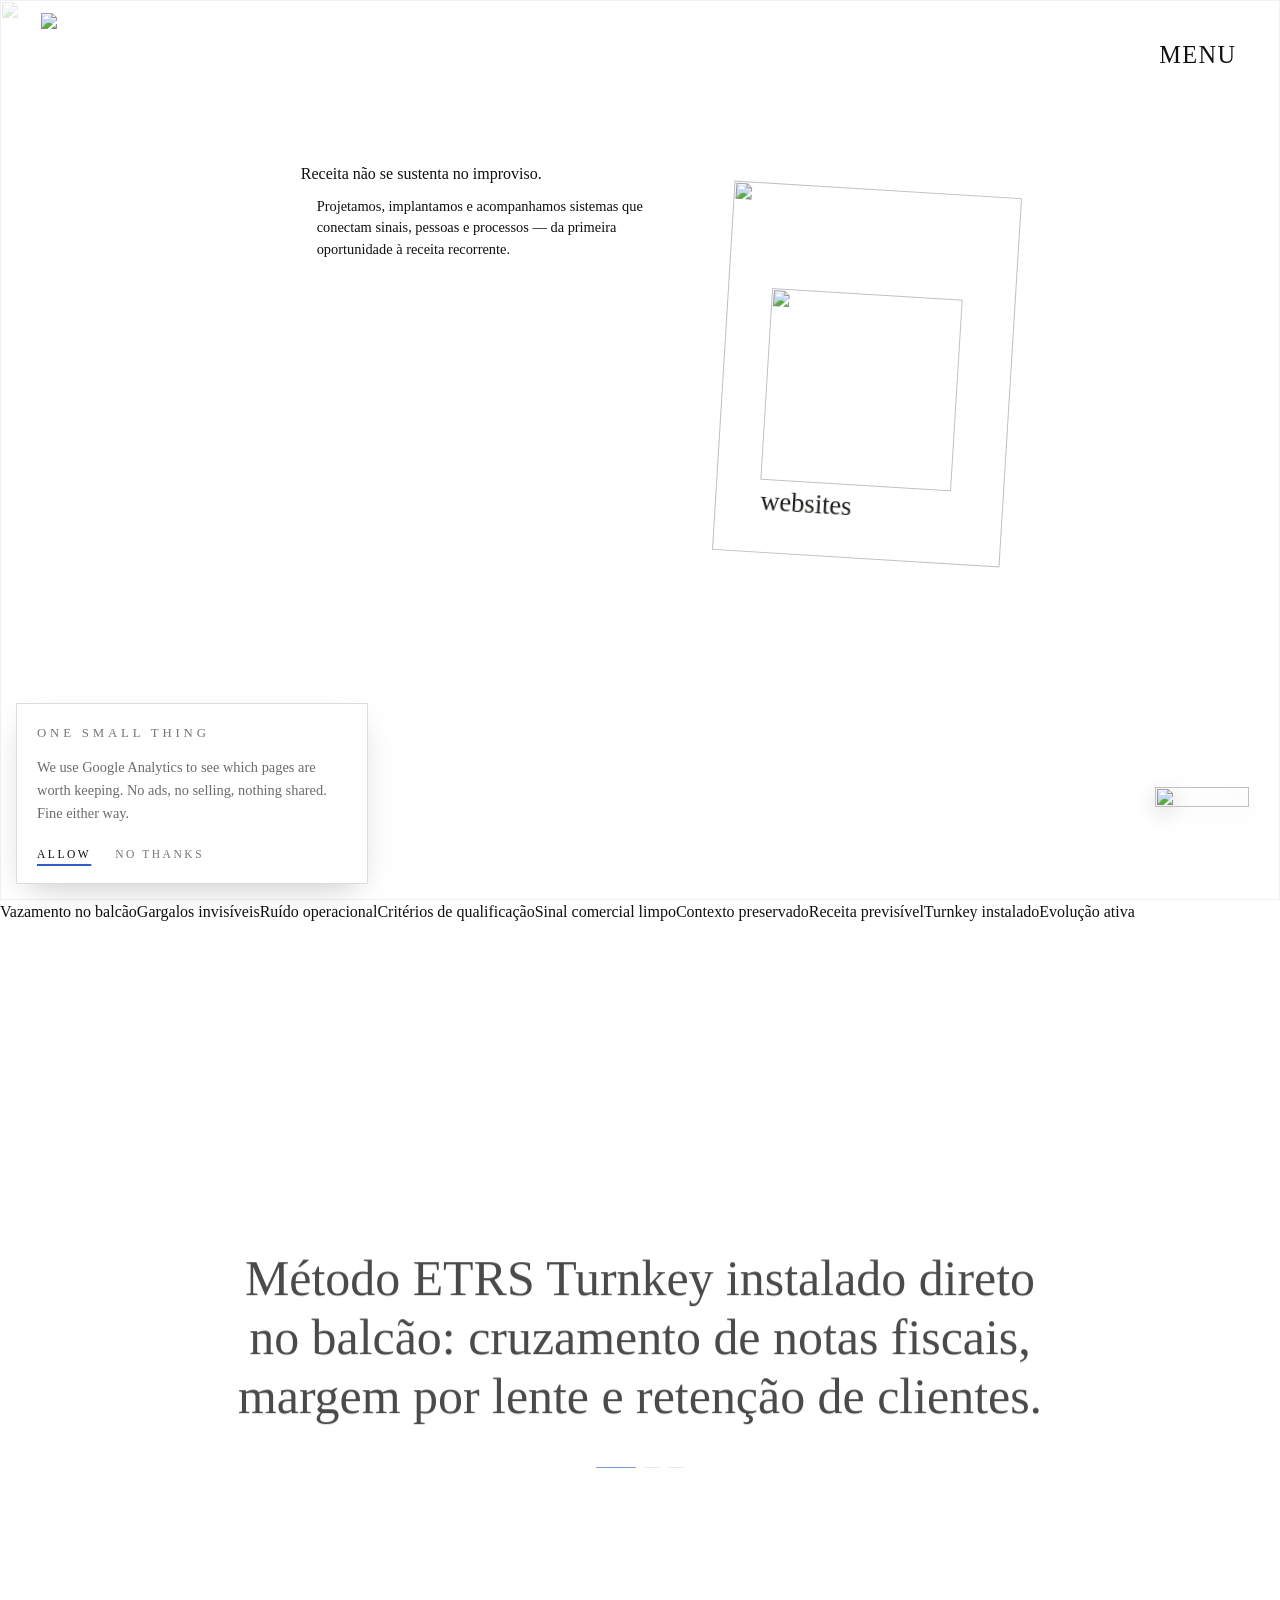
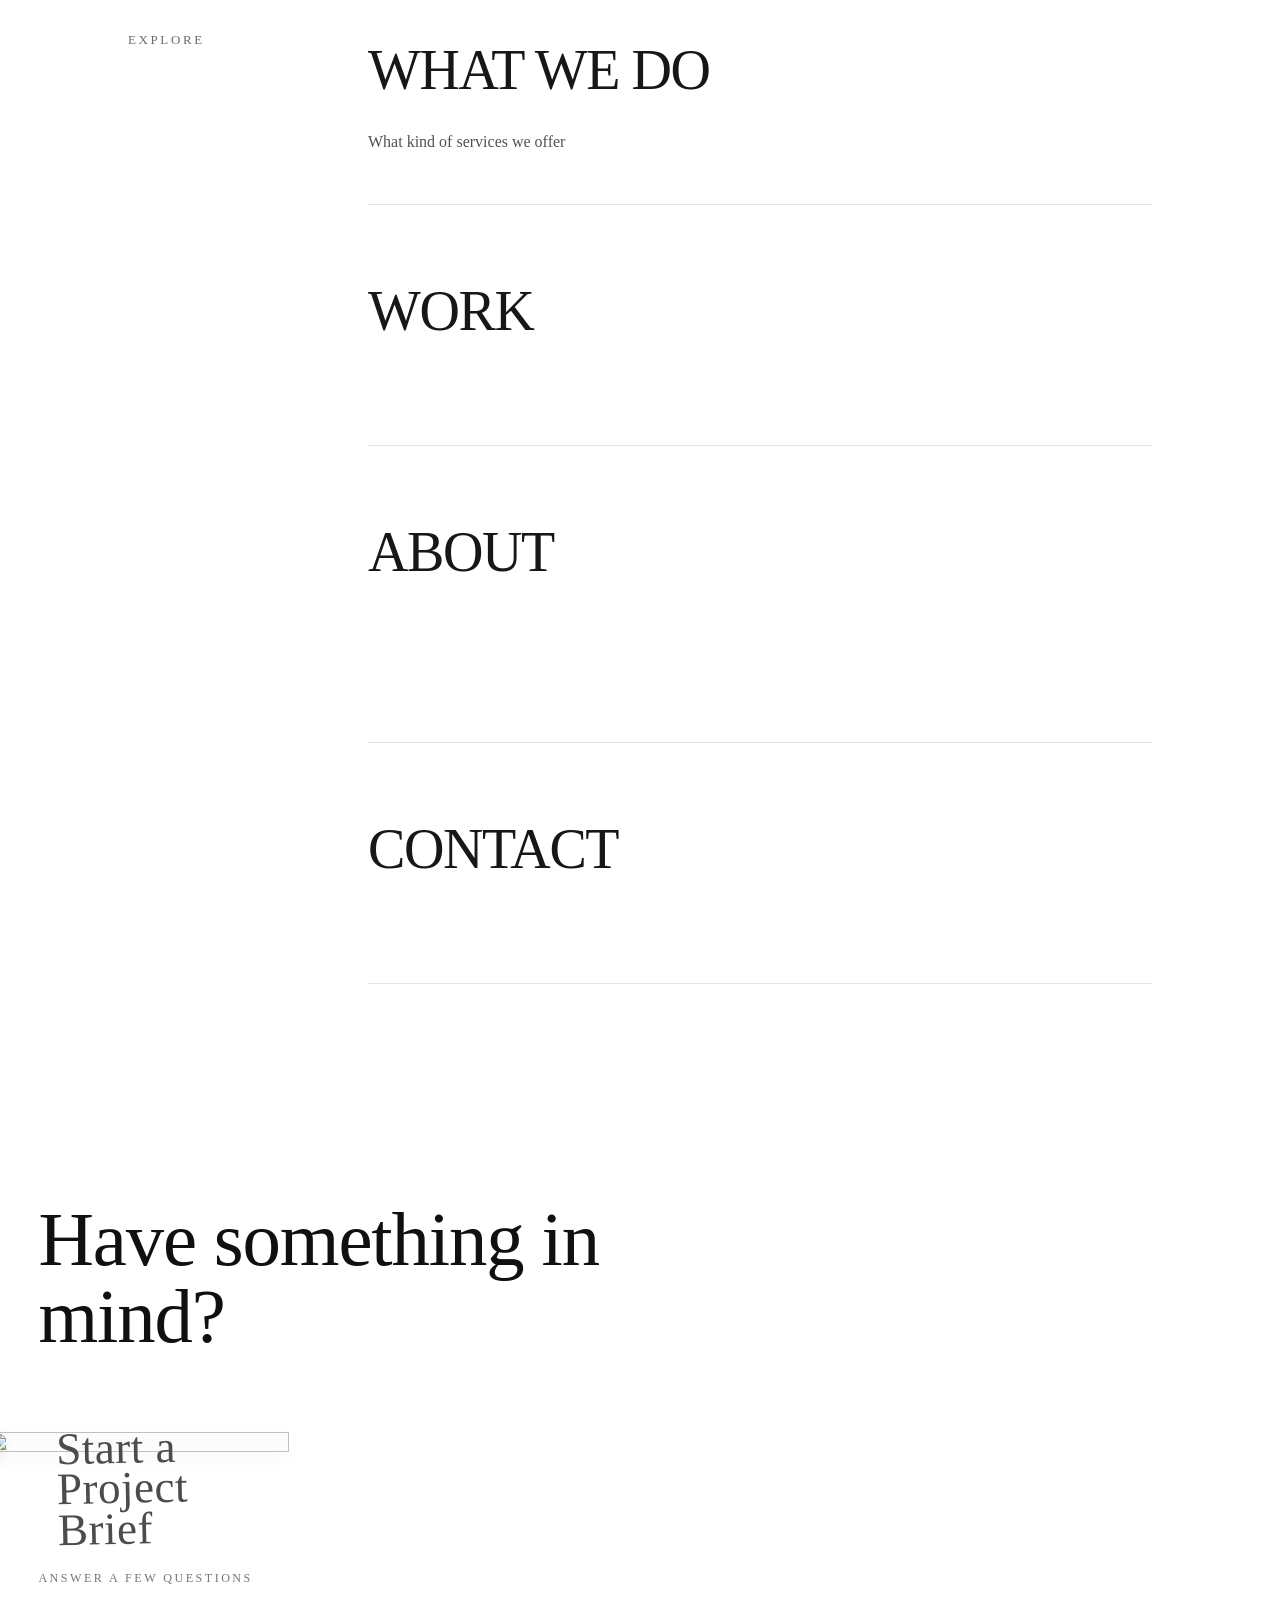
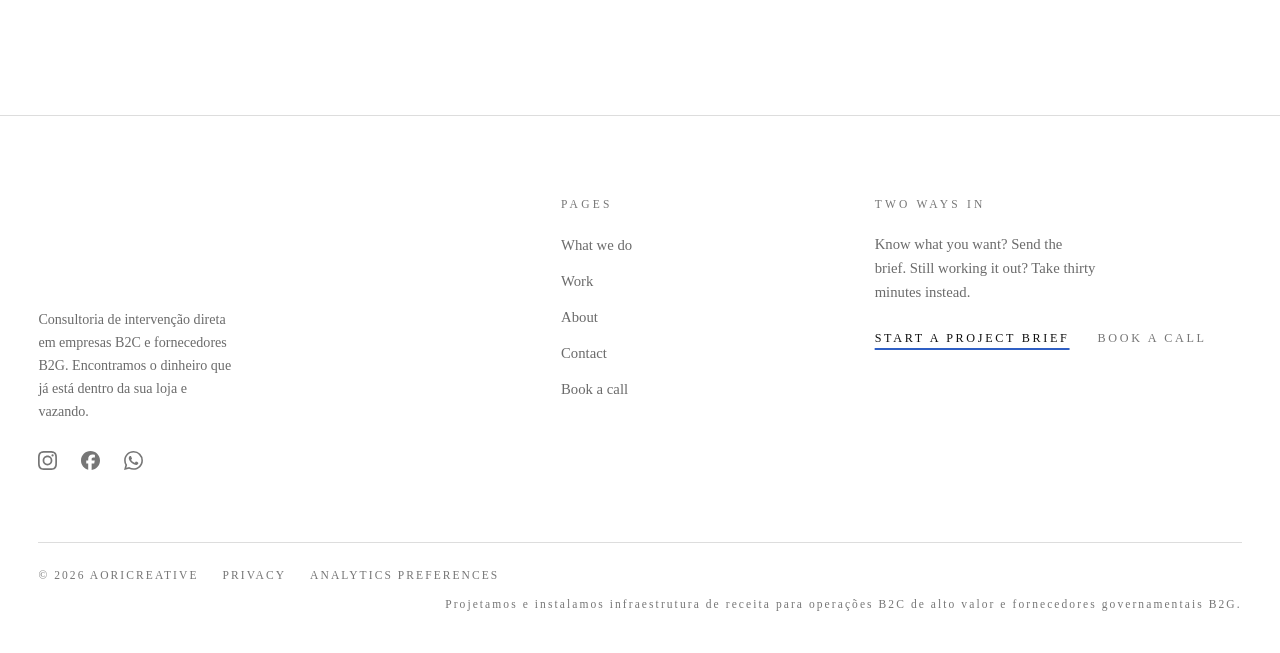
==== commit 45ab4c6f: "feat(etrs): align master plan content, dual-surface webmcp and 8-chapter scroll" ====
--- a/aori_transplanted_landing.html
+++ b/aori_transplanted_landing.html
@@ -1,5 +1,6 @@
 <!DOCTYPE html>
-<html class="duducalligraphy_6948d1fc-module__EKyP7q__variable faracohand_d857be9b-module__QysBJa__variable chicle_d29f231a-module__-iPsQG__variable sourceserif_d228679e-module__E4Mvja__variable h-full antialiased lenis leaf-cursor-on light" data-consent-open="" lang="en" style="color-scheme: light;"><head><meta charset="utf-8"/><meta content="width=device-width, initial-scale=1" name="viewport"/><link as="font" crossorigin="" href="/_next/static/immutable/media/Chicle_Regular-s.p.2dkng_urtkl77.woff2" rel="preload" type="font/woff2"/><link as="font" crossorigin="" href="/_next/static/immutable/media/DuduCalligraphy-s.p.3hs0-utaz3q2u.woff2" rel="preload" type="font/woff2"/><link as="font" crossorigin="" href="/_next/static/immutable/media/FaracoHand-s.p.1enediboj2baw.woff2" rel="preload" type="font/woff2"/><link as="image" imagesrcset="/_next/image?url=%2Fimages%2Faoricreative.png&amp;w=640&amp;q=75&amp;dpl=dpl_9itUspSN7823jj5ckwwDfrMUM123 1x, /_next/image?url=%2Fimages%2Faoricreative.png&amp;w=1080&amp;q=75&amp;dpl=dpl_9itUspSN7823jj5ckwwDfrMUM123 2x" rel="preload"/><link as="image" imagesizes="100vw" imagesrcset="/_next/image?url=%2Fimages%2Fnotebook%2Fhero-bg-v4.webp&amp;w=640&amp;q=78&amp;dpl=dpl_9itUspSN7823jj5ckwwDfrMUM123 640w, /_next/image?url=%2Fimages%2Fnotebook%2Fhero-bg-v4.webp&amp;w=750&amp;q=78&amp;dpl=dpl_9itUspSN7823jj5ckwwDfrMUM123 750w, /_next/image?url=%2Fimages%2Fnotebook%2Fhero-bg-v4.webp&amp;w=828&amp;q=78&amp;dpl=dpl_9itUspSN7823jj5ckwwDfrMUM123 828w, /_next/image?url=%2Fimages%2Fnotebook%2Fhero-bg-v4.webp&amp;w=1080&amp;q=78&amp;dpl=dpl_9itUspSN7823jj5ckwwDfrMUM123 1080w, /_next/image?url=%2Fimages%2Fnotebook%2Fhero-bg-v4.webp&amp;w=1200&amp;q=78&amp;dpl=dpl_9itUspSN7823jj5ckwwDfrMUM123 1200w, /_next/image?url=%2Fimages%2Fnotebook%2Fhero-bg-v4.webp&amp;w=1920&amp;q=78&amp;dpl=dpl_9itUspSN7823jj5ckwwDfrMUM123 1920w, /_next/image?url=%2Fimages%2Fnotebook%2Fhero-bg-v4.webp&amp;w=2048&amp;q=78&amp;dpl=dpl_9itUspSN7823jj5ckwwDfrMUM123 2048w, /_next/image?url=%2Fimages%2Fnotebook%2Fhero-bg-v4.webp&amp;w=3840&amp;q=78&amp;dpl=dpl_9itUspSN7823jj5ckwwDfrMUM123 3840w" rel="preload"/><link as="image" href="/images/new/cursor.png" rel="preload"/><link data-precedence="next" href="/_next/static/immutable/chunks/05b2e8tllfgw6.css" rel="stylesheet"/><link data-precedence="next" href="/_next/static/immutable/chunks/2zlpkz7lx5tcy.css" rel="stylesheet"/><link as="script" fetchpriority="low" href="/_next/static/immutable/chunks/33yzm9fo66dp0.js" rel="preload"/><script async="" src="/_next/static/immutable/chunks/2r1z_mnlz-_dq.js"></script><script async="" src="/_next/static/immutable/chunks/17_9cbf7mzlfl.js"></script><script async="" src="/_next/static/immutable/chunks/turbopack-0m87i5ccgyguv.js"></script><script async="" crossorigin="" src="/_next/static/immutable/chunks/17bd01yc9-9p1.js"></script><script async="" crossorigin="" src="/_next/static/immutable/chunks/0kjy8ekpigggf.js"></script><script async="" crossorigin="" src="/_next/static/immutable/chunks/0uxjawub8tp5r.js"></script><script async="" crossorigin="" src="/_next/static/immutable/chunks/18fhu37adoweg.js"></script><script async="" crossorigin="" src="/_next/static/immutable/chunks/2bmpj7-7kud6j.js"></script><script async="" crossorigin="" src="/_next/static/immutable/chunks/1u8wwqr84h5-k.js"></script><script async="" crossorigin="" src="/_next/static/immutable/chunks/3ww2rn4j8n41q.js"></script><script async="" crossorigin="" src="/_next/static/immutable/chunks/2ud_14b8b71fx.js"></script><script async="" crossorigin="" src="/_next/static/immutable/chunks/38sy59txlxy26.js"></script><script async="" crossorigin="" src="/_next/static/immutable/chunks/1inwcvlz6etc4.js"></script><script async="" crossorigin="" src="/_next/static/immutable/chunks/42fxb3c888dzv.js"></script><script async="" crossorigin="" src="/_next/static/immutable/chunks/0p2sk7aogbj_7.js"></script><meta content="#ffffff" media="(prefers-color-scheme: light)" name="theme-color"/><meta content="#0b0b0b" media="(prefers-color-scheme: dark)" name="theme-color"/><title>Consultoria de intervenção direta em óticas independentes. Encontramos o dinheiro que já está dentro da sua loja e vazando.</title><meta content="A creative studio in Hong Kong for strategy, design and code, staying on after launch. Websites, apps, AI automation and internal tools, built to last." name="description"/><meta content="aoricreative" name="application-name"/><link href="/site.webmanifest" rel="manifest"/><link href="https://aoricreative.com" rel="canonical"/><link href="https://aoricreative.com" hreflang="en" rel="alternate"/><link href="https://aoricreative.com" hreflang="x-default" rel="alternate"/><meta content="Aori Creative | Websites, apps and the software in between" property="og:title"/><meta content="A creative studio in Hong Kong for strategy, design and code, staying on after launch. Websites, apps, AI automation and internal tools, built to last." property="og:description"/><meta content="https://aoricreative.com" property="og:url"/><meta content="Aori Creative" property="og:site_name"/><meta content="en_HK" property="og:locale"/><meta content="https://aoricreative.com/og" property="og:image"/><meta content="1200" property="og:image:width"/><meta content="630" property="og:image:height"/><meta content="Aori Creative — websites, apps and the software in between" property="og:image:alt"/><meta content="website" property="og:type"/><meta content="summary_large_image" name="twitter:card"/><meta content="Aori Creative | Websites, apps and the software in between" name="twitter:title"/><meta content="A creative studio in Hong Kong for strategy, design and code, staying on after launch. Websites, apps, AI automation and internal tools, built to last." name="twitter:description"/><meta content="https://aoricreative.com/og" name="twitter:image"/><meta content="Aori Creative — websites, apps and the software in between" name="twitter:image:alt"/><meta content="1200" name="twitter:image:width"/><meta content="630" name="twitter:image:height"/><link href="/favicon.ico?favicon.370sm2lpct2jz.ico" rel="icon" sizes="48x48" type="image/x-icon"/><link href="/apple-icon.png?apple-icon.2jez2oaaqy8u-.png" rel="apple-touch-icon" sizes="180x180" type="image/png"/><meta content="" name="next-size-adjust"/><script nomodule="" src="/_next/static/immutable/chunks/0c0hxoamwjsbw.js"></script><script data-disable-auto-track="1" data-event-endpoint="/6e861668f6b13564/event" data-sdkn="@vercel/analytics/next" data-sdkv="2.0.1" data-session-endpoint="/6e861668f6b13564/session" data-view-endpoint="/6e861668f6b13564/view" defer="" src="/6e861668f6b13564/script.js"></script><script src="/_next/static/immutable/chunks/07--cukgorod3.js"></script><script src="/_next/static/immutable/chunks/3o53pv2l8r1s9.js"></script><script src="/_next/static/immutable/chunks/1ksmc7505h04p.js"></script><script src="/_next/static/immutable/chunks/0p89gjusyxbgv.js"></script><script src="/_next/static/immutable/chunks/31vut9vpoh5mi.js"></script><script src="/_next/static/immutable/chunks/2vh66ot4modlz.js"></script><style>@layer properties {
+
+<html class="duducalligraphy_6948d1fc-module__EKyP7q__variable faracohand_d857be9b-module__QysBJa__variable chicle_d29f231a-module__-iPsQG__variable sourceserif_d228679e-module__E4Mvja__variable h-full antialiased lenis leaf-cursor-on light aori-motion-ready" data-consent-open="" lang="pt-BR" style="color-scheme: light;"><head><meta charset="utf-8"/><meta content="width=device-width, initial-scale=1" name="viewport"/><link as="font" crossorigin="" href="/_next/static/immutable/media/Chicle_Regular-s.p.2dkng_urtkl77.woff2" rel="preload" type="font/woff2"/><link as="font" crossorigin="" href="/_next/static/immutable/media/DuduCalligraphy-s.p.3hs0-utaz3q2u.woff2" rel="preload" type="font/woff2"/><link as="font" crossorigin="" href="/_next/static/immutable/media/FaracoHand-s.p.1enediboj2baw.woff2" rel="preload" type="font/woff2"/><link as="image" imagesrcset="/_next/image?url=%2Fimages%2Faoricreative.png&amp;w=640&amp;q=75&amp;dpl=dpl_9itUspSN7823jj5ckwwDfrMUM123 1x, /_next/image?url=%2Fimages%2Faoricreative.png&amp;w=1080&amp;q=75&amp;dpl=dpl_9itUspSN7823jj5ckwwDfrMUM123 2x" rel="preload"/><link as="image" imagesizes="100vw" imagesrcset="/_next/image?url=%2Fimages%2Fnotebook%2Fhero-bg-v4.webp&amp;w=640&amp;q=78&amp;dpl=dpl_9itUspSN7823jj5ckwwDfrMUM123 640w, /_next/image?url=%2Fimages%2Fnotebook%2Fhero-bg-v4.webp&amp;w=750&amp;q=78&amp;dpl=dpl_9itUspSN7823jj5ckwwDfrMUM123 750w, /_next/image?url=%2Fimages%2Fnotebook%2Fhero-bg-v4.webp&amp;w=828&amp;q=78&amp;dpl=dpl_9itUspSN7823jj5ckwwDfrMUM123 828w, /_next/image?url=%2Fimages%2Fnotebook%2Fhero-bg-v4.webp&amp;w=1080&amp;q=78&amp;dpl=dpl_9itUspSN7823jj5ckwwDfrMUM123 1080w, /_next/image?url=%2Fimages%2Fnotebook%2Fhero-bg-v4.webp&amp;w=1200&amp;q=78&amp;dpl=dpl_9itUspSN7823jj5ckwwDfrMUM123 1200w, /_next/image?url=%2Fimages%2Fnotebook%2Fhero-bg-v4.webp&amp;w=1920&amp;q=78&amp;dpl=dpl_9itUspSN7823jj5ckwwDfrMUM123 1920w, /_next/image?url=%2Fimages%2Fnotebook%2Fhero-bg-v4.webp&amp;w=2048&amp;q=78&amp;dpl=dpl_9itUspSN7823jj5ckwwDfrMUM123 2048w, /_next/image?url=%2Fimages%2Fnotebook%2Fhero-bg-v4.webp&amp;w=3840&amp;q=78&amp;dpl=dpl_9itUspSN7823jj5ckwwDfrMUM123 3840w" rel="preload"/><link as="image" href="/images/new/cursor.png" rel="preload"/><link data-precedence="next" href="/_next/static/immutable/chunks/05b2e8tllfgw6.css" rel="stylesheet"/><link data-precedence="next" href="/_next/static/immutable/chunks/2zlpkz7lx5tcy.css" rel="stylesheet"/><link as="script" fetchpriority="low" href="/_next/static/immutable/chunks/33yzm9fo66dp0.js" rel="preload"/><script async="" src="/_next/static/immutable/chunks/2r1z_mnlz-_dq.js"></script><script async="" src="/_next/static/immutable/chunks/17_9cbf7mzlfl.js"></script><script async="" src="/_next/static/immutable/chunks/turbopack-0m87i5ccgyguv.js"></script><script async="" crossorigin="" src="/_next/static/immutable/chunks/17bd01yc9-9p1.js"></script><script async="" crossorigin="" src="/_next/static/immutable/chunks/0kjy8ekpigggf.js"></script><script async="" crossorigin="" src="/_next/static/immutable/chunks/0uxjawub8tp5r.js"></script><script async="" crossorigin="" src="/_next/static/immutable/chunks/18fhu37adoweg.js"></script><script async="" crossorigin="" src="/_next/static/immutable/chunks/2bmpj7-7kud6j.js"></script><script async="" crossorigin="" src="/_next/static/immutable/chunks/1u8wwqr84h5-k.js"></script><script async="" crossorigin="" src="/_next/static/immutable/chunks/3ww2rn4j8n41q.js"></script><script async="" crossorigin="" src="/_next/static/immutable/chunks/2ud_14b8b71fx.js"></script><script async="" crossorigin="" src="/_next/static/immutable/chunks/38sy59txlxy26.js"></script><script async="" crossorigin="" src="/_next/static/immutable/chunks/1inwcvlz6etc4.js"></script><script async="" crossorigin="" src="/_next/static/immutable/chunks/42fxb3c888dzv.js"></script><script async="" crossorigin="" src="/_next/static/immutable/chunks/0p2sk7aogbj_7.js"></script><meta content="#ffffff" media="(prefers-color-scheme: light)" name="theme-color"/><meta content="#0b0b0b" media="(prefers-color-scheme: dark)" name="theme-color"/><title>Consultoria de intervenção direta em empresas B2C e fornecedores B2G. Encontramos o dinheiro que já está dentro da sua loja e vazando.</title><meta content="en_HK" property="og:locale"/><meta content="1200" property="og:image:width"/><meta content="630" property="og:image:height"/><meta content="website" property="og:type"/><meta content="summary_large_image" name="twitter:card"/><meta content="1200" name="twitter:image:width"/><meta content="630" name="twitter:image:height"/><link href="/favicon.ico?favicon.370sm2lpct2jz.ico" rel="icon" sizes="48x48" type="image/x-icon"/><link href="/apple-icon.png?apple-icon.2jez2oaaqy8u-.png" rel="apple-touch-icon" sizes="180x180" type="image/png"/><meta content="" name="next-size-adjust"/><script nomodule="" src="/_next/static/immutable/chunks/0c0hxoamwjsbw.js"></script><script data-disable-auto-track="1" data-event-endpoint="/6e861668f6b13564/event" data-sdkn="@vercel/analytics/next" data-sdkv="2.0.1" data-session-endpoint="/6e861668f6b13564/session" data-view-endpoint="/6e861668f6b13564/view" defer="" src="/6e861668f6b13564/script.js"></script><script src="/_next/static/immutable/chunks/07--cukgorod3.js"></script><script src="/_next/static/immutable/chunks/3o53pv2l8r1s9.js"></script><script src="/_next/static/immutable/chunks/1ksmc7505h04p.js"></script><script src="/_next/static/immutable/chunks/0p89gjusyxbgv.js"></script><script src="/_next/static/immutable/chunks/31vut9vpoh5mi.js"></script><script src="/_next/static/immutable/chunks/2vh66ot4modlz.js"></script><style>@layer properties {
   @supports (((-webkit-hyphens:none)) and (not (margin-trim:inline))) or ((-moz-orient:inline) and (not (color:rgb(from red r g b)))) {
   *, ::before, ::after, ::backdrop { --tw-translate-x: 0; --tw-translate-y: 0; --tw-translate-z: 0; --tw-scale-x: 1; --tw-scale-y: 1; --tw-scale-z: 1; --tw-rotate-x: initial; --tw-rotate-y: initial; --tw-rotate-z: initial; --tw-skew-x: initial; --tw-skew-y: initial; --tw-space-y-reverse: 0; --tw-border-style: solid; --tw-leading: initial; --tw-font-weight: initial; --tw-tracking: initial; --tw-ordinal: initial; --tw-slashed-zero: initial; --tw-numeric-figure: initial; --tw-numeric-spacing: initial; --tw-numeric-fraction: initial; --tw-shadow: 0 0 #0000; --tw-shadow-color: initial; --tw-shadow-alpha: 100%; --tw-inset-shadow: 0 0 #0000; --tw-inset-shadow-color: initial; --tw-inset-shadow-alpha: 100%; --tw-ring-color: initial; --tw-ring-shadow: 0 0 #0000; --tw-inset-ring-color: initial; --tw-inset-ring-shadow: 0 0 #0000; --tw-ring-inset: initial; --tw-ring-offset-width: 0px; --tw-ring-offset-color: #fff; --tw-ring-offset-shadow: 0 0 #0000; --tw-outline-style: solid; --tw-blur: initial; --tw-brightness: initial; --tw-contrast: initial; --tw-grayscale: initial; --tw-hue-rotate: initial; --tw-invert: initial; --tw-opacity: initial; --tw-saturate: initial; --tw-sepia: initial; --tw-drop-shadow: initial; --tw-drop-shadow-color: initial; --tw-drop-shadow-alpha: 100%; --tw-drop-shadow-size: initial; --tw-backdrop-blur: initial; --tw-backdrop-brightness: initial; --tw-backdrop-contrast: initial; --tw-backdrop-grayscale: initial; --tw-backdrop-hue-rotate: initial; --tw-backdrop-invert: initial; --tw-backdrop-opacity: initial; --tw-backdrop-saturate: initial; --tw-backdrop-sepia: initial; --tw-duration: initial; --tw-ease: initial; }
 }
@@ -1400,22 +1401,332 @@
     display: none !important;
     pointer-events: none !important;
 }
-</style></head><body class="flex min-h-full flex-col font-dudu relative bg-canvas text-ink transition-colors duration-300" style="overflow: hidden;"><div hidden=""><!--$--><!--/$--></div><a class="sr-only rounded-none focus-visible:not-sr-only focus-visible:fixed focus-visible:top-3 focus-visible:left-3 focus-visible:z-[10000] focus-visible:bg-canvas focus-visible:px-4 focus-visible:py-2 focus-visible:text-sm focus-visible:tracking-wide focus-visible:text-ink focus-visible:underline focus-visible:outline-2 focus-visible:outline-offset-2 focus-visible:outline-accent" href="#main-content">Skip to content</a><script>(function(){var h=document.documentElement;try{var f=/[?&]intro\b/.test(location.search);if(!f&&(Date.now()-(+localStorage.getItem('aori:intro-seen')||0)<604800000||matchMedia('(prefers-reduced-motion: reduce)').matches||matchMedia('(pointer: coarse)').matches||innerWidth<768||(navigator.maxTouchPoints>1&&/Macintosh/.test(navigator.userAgent)))){h.classList.add('intro-skip')}else{h.classList.add('intro-on')}}catch(e){h.classList.add('intro-skip')}})();</script><div class="intro intro--fonts" style="--textout: 0.000; --open: 1.000; --p: 0.0983; --ready: 0.000; --glow: 0.000; --wash: 0.000; --settle: 0.000; opacity: 1;"><div class="intro-stage" style="width: 2000px; height: 1250px; transform: translate(640px, 360px) scale(0.640226) translate(-999.781px, -624.813px);"><img alt="" data-img="base" fetchpriority="high" height="1250" src="/images/intro/diary-land-base.webp?v=9f342a4177" width="2000"/><img alt="" class="intro-photo" data-img="photo" src="/images/intro/diary-land-photo.webp?v=9f342a4177" style="left: 457.5px; top: 261.7px; width: 864.2px; height: 281.7px;"/><img alt="" class="intro-glow" data-img="glow" height="1250" src="/images/intro/diary-land-glow.webp?v=9f342a4177" width="2000"/><canvas aria-hidden="true" class="intro-dolly" style="width: 2000px; height: 1250px;"></canvas><div aria-hidden="true" data-side="left"><div class="intro-page" style="width: 79.5px; height: 1280px; transform: matrix3d(0.445006, -0.0760151, 0, -4.62e-05, -0.104787, 0.382107, 0, -8.43e-05, 0, 0, 1, 0, 514.6, 317.7, 0, 1); --strip-k: 1;"><svg fill="none" height="1280" viewbox="0 0 79.5 1280" width="79.5"><defs><filter filterunits="userSpaceOnUse" height="1360" id="_R_iivb_-left-0-bleed" width="158" x="-40" y="-40"><feturbulence basefrequency="0.035" numoctaves="2" result="n" seed="3" type="fractalNoise"></feturbulence><fedisplacementmap in="SourceGraphic" in2="n" scale="30" xchannelselector="R" ychannelselector="G"></fedisplacementmap><fegaussianblur stddeviation="3.5"></fegaussianblur></filter><filter filterunits="userSpaceOnUse" height="1360" id="_R_iivb_-left-0-halo" width="158" x="-40" y="-40"><fegaussianblur stddeviation="7"></fegaussianblur></filter><mask height="1280" id="_R_iivb_-left-0-haze" maskunits="userSpaceOnUse" width="158" x="-40" y="0"><g filter="url(#_R_iivb_-left-0-bleed)"><rect data-mask="haze-0" fill="#fff" height="86" width="218.3" x="28" y="411.0810810810811"></rect><rect data-mask="haze-1" fill="#fff" height="68" width="201.7" x="28" y="530.4324324324324"></rect><rect data-mask="haze-2" fill="#fff" height="68" width="7.5" x="28" y="598"></rect><rect data-mask="haze-3" fill="#fff" height="68" width="15.7" x="28" y="665.5675675675676"></rect><rect data-mask="haze-4" fill="#fff" height="68" width="15.6" x="28" y="733.1351351351351"></rect><rect data-mask="haze-5" fill="#fff" height="68" width="9.2" x="28" y="800.7027027027027"></rect><rect data-mask="haze-6" fill="#fff" height="68" width="13.3" x="28" y="868.2702702702702"></rect><rect data-mask="haze-7" fill="#fff" height="68" width="13.8" x="28" y="935.8378378378378"></rect><rect data-mask="haze-8" fill="#fff" height="68" width="11.2" x="28" y="1003.4054054054054"></rect><rect data-mask="haze-9" fill="#fff" height="59" width="8.1" x="496" y="1113.7567567567567"></rect><rect data-mask="haze-10" fill="#fff" height="59" width="7.6" x="516" y="1147.5405405405404"></rect><rect data-mask="haze-11" fill="#fff" height="59" width="7.9" x="536" y="1181.3243243243242"></rect><rect data-mask="haze-12" fill="#fff" height="59" width="4.8" x="576" y="1215.1081081081081"></rect></g></mask><mask height="1280" id="_R_iivb_-left-0-ink" maskunits="userSpaceOnUse" width="158" x="-40" y="0"><g filter="url(#_R_iivb_-left-0-bleed)"><rect data-mask="ink-0" fill="#fff" height="86" width="218.3" x="28" y="411.0810810810811"></rect><rect data-mask="ink-1" fill="#fff" height="68" width="97.8" x="28" y="530.4324324324324"></rect><rect data-mask="ink-2" fill="#fff" height="68" width="0.0" x="28" y="598"></rect><rect data-mask="ink-3" fill="#fff" height="68" width="0.0" x="28" y="665.5675675675676"></rect><rect data-mask="ink-4" fill="#fff" height="68" width="0.0" x="28" y="733.1351351351351"></rect><rect data-mask="ink-5" fill="#fff" height="68" width="0.0" x="28" y="800.7027027027027"></rect><rect data-mask="ink-6" fill="#fff" height="68" width="0.0" x="28" y="868.2702702702702"></rect><rect data-mask="ink-7" fill="#fff" height="68" width="0.0" x="28" y="935.8378378378378"></rect><rect data-mask="ink-8" fill="#fff" height="68" width="0.0" x="28" y="1003.4054054054054"></rect><rect data-mask="ink-9" fill="#fff" height="59" width="0.0" x="496" y="1113.7567567567567"></rect><rect data-mask="ink-10" fill="#fff" height="59" width="0.0" x="516" y="1147.5405405405404"></rect><rect data-mask="ink-11" fill="#fff" height="59" width="0.0" x="536" y="1181.3243243243242"></rect><rect data-mask="ink-12" fill="#fff" height="59" width="0.0" x="576" y="1215.1081081081081"></rect></g></mask></defs><g class="intro-halo" mask="url(#_R_iivb_-left-0-ink)"><g filter="url(#_R_iivb_-left-0-halo)"><text class="font-faraco" font-size="52" x="52" y="471.0810810810811">Dear me,</text><text class="font-faraco" font-size="34" x="52" y="572.4324324324324">Don't stop. Keep chasing</text><text class="font-faraco" font-size="34" x="52" y="640">your dream.</text><text class="font-faraco" font-size="34" x="52" y="707.5675675675676">Remember the note you left</text><text class="font-faraco" font-size="34" x="52" y="775.1351351351351">yourself in that hotel diary?</text><text class="font-faraco" font-size="34" x="52" y="842.7027027027027">“You run slower</text><text class="font-faraco" font-size="34" x="52" y="910.2702702702702">than everyone else, but</text><text class="font-faraco" font-size="34" x="52" y="977.8378378378378">you're the one who never</text><text class="font-faraco" font-size="34" x="52" y="1045.4054054054054">knows how to stop.”</text><text class="font-faraco" font-size="25" x="520" y="1146.7567567567567">I can do all things</text><text class="font-faraco" font-size="25" x="540" y="1180.5405405405404">through Him who</text><text class="font-faraco" font-size="25" x="560" y="1214.3243243243242">strengthens me.</text><text class="font-faraco" font-size="25" x="600" y="1248.1081081081081">Phil. 4:13</text></g></g><g class="intro-haze" mask="url(#_R_iivb_-left-0-haze)"><g><text class="font-faraco" font-size="52" x="52" y="471.0810810810811">Dear me,</text><text class="font-faraco" font-size="34" x="52" y="572.4324324324324">Don't stop. Keep chasing</text><text class="font-faraco" font-size="34" x="52" y="640">your dream.</text><text class="font-faraco" font-size="34" x="52" y="707.5675675675676">Remember the note you left</text><text class="font-faraco" font-size="34" x="52" y="775.1351351351351">yourself in that hotel diary?</text><text class="font-faraco" font-size="34" x="52" y="842.7027027027027">“You run slower</text><text class="font-faraco" font-size="34" x="52" y="910.2702702702702">than everyone else, but</text><text class="font-faraco" font-size="34" x="52" y="977.8378378378378">you're the one who never</text><text class="font-faraco" font-size="34" x="52" y="1045.4054054054054">knows how to stop.”</text><text class="font-faraco" font-size="25" x="520" y="1146.7567567567567">I can do all things</text><text class="font-faraco" font-size="25" x="540" y="1180.5405405405404">through Him who</text><text class="font-faraco" font-size="25" x="560" y="1214.3243243243242">strengthens me.</text><text class="font-faraco" font-size="25" x="600" y="1248.1081081081081">Phil. 4:13</text></g></g><g class="intro-ink" mask="url(#_R_iivb_-left-0-ink)"><g><text class="font-faraco" data-line="0" font-size="52" x="52" y="471.0810810810811">Dear me,</text><text class="font-faraco" data-line="1" font-size="34" x="52" y="572.4324324324324">Don't stop. Keep chasing</text><text class="font-faraco" data-line="2" font-size="34" x="52" y="640">your dream.</text><text class="font-faraco" data-line="3" font-size="34" x="52" y="707.5675675675676">Remember the note you left</text><text class="font-faraco" data-line="4" font-size="34" x="52" y="775.1351351351351">yourself in that hotel diary?</text><text class="font-faraco" data-line="5" font-size="34" x="52" y="842.7027027027027">“You run slower</text><text class="font-faraco" data-line="6" font-size="34" x="52" y="910.2702702702702">than everyone else, but</text><text class="font-faraco" data-line="7" font-size="34" x="52" y="977.8378378378378">you're the one who never</text><text class="font-faraco" data-line="8" font-size="34" x="52" y="1045.4054054054054">knows how to stop.”</text><text class="font-faraco" data-line="9" font-size="25" x="520" y="1146.7567567567567">I can do all things</text><text class="font-faraco" data-line="10" font-size="25" x="540" y="1180.5405405405404">through Him who</text><text class="font-faraco" data-line="11" font-size="25" x="560" y="1214.3243243243242">strengthens me.</text><text class="font-faraco" data-line="12" font-size="25" x="600" y="1248.1081081081081">Phil. 4:13</text></g></g></svg></div><div class="intro-page" style="width: 79.5px; height: 1280px; transform: matrix3d(0.462481, -0.0436451, 0, -3.32e-05, -0.104891, 0.384023, 0, -8.4e-05, 0, 0, 1, 0, 551.3, 312.9, 0, 1); --strip-k: 1;"><svg fill="none" height="1280" viewbox="78 0 79.5 1280" width="79.5"><defs><filter filterunits="userSpaceOnUse" height="1360" id="_R_iivb_-left-1-bleed" width="158" x="38" y="-40"><feturbulence basefrequency="0.035" numoctaves="2" result="n" seed="3" type="fractalNoise"></feturbulence><fedisplacementmap in="SourceGraphic" in2="n" scale="30" xchannelselector="R" ychannelselector="G"></fedisplacementmap><fegaussianblur stddeviation="3.5"></fegaussianblur></filter><filter filterunits="userSpaceOnUse" height="1360" id="_R_iivb_-left-1-halo" width="158" x="38" y="-40"><fegaussianblur stddeviation="7"></fegaussianblur></filter><mask height="1280" id="_R_iivb_-left-1-haze" maskunits="userSpaceOnUse" width="158" x="38" y="0"><g filter="url(#_R_iivb_-left-1-bleed)"><rect data-mask="haze-0" fill="#fff" height="86" width="218.3" x="28" y="411.0810810810811"></rect><rect data-mask="haze-1" fill="#fff" height="68" width="201.7" x="28" y="530.4324324324324"></rect><rect data-mask="haze-2" fill="#fff" height="68" width="7.5" x="28" y="598"></rect><rect data-mask="haze-3" fill="#fff" height="68" width="15.7" x="28" y="665.5675675675676"></rect><rect data-mask="haze-4" fill="#fff" height="68" width="15.6" x="28" y="733.1351351351351"></rect><rect data-mask="haze-5" fill="#fff" height="68" width="9.2" x="28" y="800.7027027027027"></rect><rect data-mask="haze-6" fill="#fff" height="68" width="13.3" x="28" y="868.2702702702702"></rect><rect data-mask="haze-7" fill="#fff" height="68" width="13.8" x="28" y="935.8378378378378"></rect><rect data-mask="haze-8" fill="#fff" height="68" width="11.2" x="28" y="1003.4054054054054"></rect><rect data-mask="haze-9" fill="#fff" height="59" width="8.1" x="496" y="1113.7567567567567"></rect><rect data-mask="haze-10" fill="#fff" height="59" width="7.6" x="516" y="1147.5405405405404"></rect><rect data-mask="haze-11" fill="#fff" height="59" width="7.9" x="536" y="1181.3243243243242"></rect><rect data-mask="haze-12" fill="#fff" height="59" width="4.8" x="576" y="1215.1081081081081"></rect></g></mask><mask height="1280" id="_R_iivb_-left-1-ink" maskunits="userSpaceOnUse" width="158" x="38" y="0"><g filter="url(#_R_iivb_-left-1-bleed)"><rect data-mask="ink-0" fill="#fff" height="86" width="218.3" x="28" y="411.0810810810811"></rect><rect data-mask="ink-1" fill="#fff" height="68" width="97.8" x="28" y="530.4324324324324"></rect><rect data-mask="ink-2" fill="#fff" height="68" width="0.0" x="28" y="598"></rect><rect data-mask="ink-3" fill="#fff" height="68" width="0.0" x="28" y="665.5675675675676"></rect><rect data-mask="ink-4" fill="#fff" height="68" width="0.0" x="28" y="733.1351351351351"></rect><rect data-mask="ink-5" fill="#fff" height="68" width="0.0" x="28" y="800.7027027027027"></rect><rect data-mask="ink-6" fill="#fff" height="68" width="0.0" x="28" y="868.2702702702702"></rect><rect data-mask="ink-7" fill="#fff" height="68" width="0.0" x="28" y="935.8378378378378"></rect><rect data-mask="ink-8" fill="#fff" height="68" width="0.0" x="28" y="1003.4054054054054"></rect><rect data-mask="ink-9" fill="#fff" height="59" width="0.0" x="496" y="1113.7567567567567"></rect><rect data-mask="ink-10" fill="#fff" height="59" width="0.0" x="516" y="1147.5405405405404"></rect><rect data-mask="ink-11" fill="#fff" height="59" width="0.0" x="536" y="1181.3243243243242"></rect><rect data-mask="ink-12" fill="#fff" height="59" width="0.0" x="576" y="1215.1081081081081"></rect></g></mask></defs><g class="intro-halo" mask="url(#_R_iivb_-left-1-ink)"><g filter="url(#_R_iivb_-left-1-halo)"><text class="font-faraco" font-size="52" x="52" y="471.0810810810811">Dear me,</text><text class="font-faraco" font-size="34" x="52" y="572.4324324324324">Don't stop. Keep chasing</text><text class="font-faraco" font-size="34" x="52" y="640">your dream.</text><text class="font-faraco" font-size="34" x="52" y="707.5675675675676">Remember the note you left</text><text class="font-faraco" font-size="34" x="52" y="775.1351351351351">yourself in that hotel diary?</text><text class="font-faraco" font-size="34" x="52" y="842.7027027027027">“You run slower</text><text class="font-faraco" font-size="34" x="52" y="910.2702702702702">than everyone else, but</text><text class="font-faraco" font-size="34" x="52" y="977.8378378378378">you're the one who never</text><text class="font-faraco" font-size="34" x="52" y="1045.4054054054054">knows how to stop.”</text><text class="font-faraco" font-size="25" x="520" y="1146.7567567567567">I can do all things</text><text class="font-faraco" font-size="25" x="540" y="1180.5405405405404">through Him who</text><text class="font-faraco" font-size="25" x="560" y="1214.3243243243242">strengthens me.</text><text class="font-faraco" font-size="25" x="600" y="1248.1081081081081">Phil. 4:13</text></g></g><g class="intro-haze" mask="url(#_R_iivb_-left-1-haze)"><g><text class="font-faraco" font-size="52" x="52" y="471.0810810810811">Dear me,</text><text class="font-faraco" font-size="34" x="52" y="572.4324324324324">Don't stop. Keep chasing</text><text class="font-faraco" font-size="34" x="52" y="640">your dream.</text><text class="font-faraco" font-size="34" x="52" y="707.5675675675676">Remember the note you left</text><text class="font-faraco" font-size="34" x="52" y="775.1351351351351">yourself in that hotel diary?</text><text class="font-faraco" font-size="34" x="52" y="842.7027027027027">“You run slower</text><text class="font-faraco" font-size="34" x="52" y="910.2702702702702">than everyone else, but</text><text class="font-faraco" font-size="34" x="52" y="977.8378378378378">you're the one who never</text><text class="font-faraco" font-size="34" x="52" y="1045.4054054054054">knows how to stop.”</text><text class="font-faraco" font-size="25" x="520" y="1146.7567567567567">I can do all things</text><text class="font-faraco" font-size="25" x="540" y="1180.5405405405404">through Him who</text><text class="font-faraco" font-size="25" x="560" y="1214.3243243243242">strengthens me.</text><text class="font-faraco" font-size="25" x="600" y="1248.1081081081081">Phil. 4:13</text></g></g><g class="intro-ink" mask="url(#_R_iivb_-left-1-ink)"><g><text class="font-faraco" font-size="52" x="52" y="471.0810810810811">Dear me,</text><text class="font-faraco" font-size="34" x="52" y="572.4324324324324">Don't stop. Keep chasing</text><text class="font-faraco" font-size="34" x="52" y="640">your dream.</text><text class="font-faraco" font-size="34" x="52" y="707.5675675675676">Remember the note you left</text><text class="font-faraco" font-size="34" x="52" y="775.1351351351351">yourself in that hotel diary?</text><text class="font-faraco" font-size="34" x="52" y="842.7027027027027">“You run slower</text><text class="font-faraco" font-size="34" x="52" y="910.2702702702702">than everyone else, but</text><text class="font-faraco" font-size="34" x="52" y="977.8378378378378">you're the one who never</text><text class="font-faraco" font-size="34" x="52" y="1045.4054054054054">knows how to stop.”</text><text class="font-faraco" font-size="25" x="520" y="1146.7567567567567">I can do all things</text><text class="font-faraco" font-size="25" x="540" y="1180.5405405405404">through Him who</text><text class="font-faraco" font-size="25" x="560" y="1214.3243243243242">strengthens me.</text><text class="font-faraco" font-size="25" x="600" y="1248.1081081081081">Phil. 4:13</text></g></g></svg></div><div class="intro-page" style="width: 79.5px; height: 1280px; transform: matrix3d(0.471505, -0.028231, 0, -2.5e-05, -0.104088, 0.386923, 0, -8.21e-05, 0, 0, 1, 0, 588.9, 310.3, 0, 1); --strip-k: 1;"><svg fill="none" height="1280" viewbox="156 0 79.5 1280" width="79.5"><defs><filter filterunits="userSpaceOnUse" height="1360" id="_R_iivb_-left-2-bleed" width="158" x="116" y="-40"><feturbulence basefrequency="0.035" numoctaves="2" result="n" seed="3" type="fractalNoise"></feturbulence><fedisplacementmap in="SourceGraphic" in2="n" scale="30" xchannelselector="R" ychannelselector="G"></fedisplacementmap><fegaussianblur stddeviation="3.5"></fegaussianblur></filter><filter filterunits="userSpaceOnUse" height="1360" id="_R_iivb_-left-2-halo" width="158" x="116" y="-40"><fegaussianblur stddeviation="7"></fegaussianblur></filter><mask height="1280" id="_R_iivb_-left-2-haze" maskunits="userSpaceOnUse" width="158" x="116" y="0"><g filter="url(#_R_iivb_-left-2-bleed)"><rect data-mask="haze-0" fill="#fff" height="86" width="218.3" x="28" y="411.0810810810811"></rect><rect data-mask="haze-1" fill="#fff" height="68" width="201.7" x="28" y="530.4324324324324"></rect><rect data-mask="haze-2" fill="#fff" height="68" width="7.5" x="28" y="598"></rect><rect data-mask="haze-3" fill="#fff" height="68" width="15.7" x="28" y="665.5675675675676"></rect><rect data-mask="haze-4" fill="#fff" height="68" width="15.6" x="28" y="733.1351351351351"></rect><rect data-mask="haze-5" fill="#fff" height="68" width="9.2" x="28" y="800.7027027027027"></rect><rect data-mask="haze-6" fill="#fff" height="68" width="13.3" x="28" y="868.2702702702702"></rect><rect data-mask="haze-7" fill="#fff" height="68" width="13.8" x="28" y="935.8378378378378"></rect><rect data-mask="haze-8" fill="#fff" height="68" width="11.2" x="28" y="1003.4054054054054"></rect><rect data-mask="haze-9" fill="#fff" height="59" width="8.1" x="496" y="1113.7567567567567"></rect><rect data-mask="haze-10" fill="#fff" height="59" width="7.6" x="516" y="1147.5405405405404"></rect><rect data-mask="haze-11" fill="#fff" height="59" width="7.9" x="536" y="1181.3243243243242"></rect><rect data-mask="haze-12" fill="#fff" height="59" width="4.8" x="576" y="1215.1081081081081"></rect></g></mask><mask height="1280" id="_R_iivb_-left-2-ink" maskunits="userSpaceOnUse" width="158" x="116" y="0"><g filter="url(#_R_iivb_-left-2-bleed)"><rect data-mask="ink-0" fill="#fff" height="86" width="218.3" x="28" y="411.0810810810811"></rect><rect data-mask="ink-1" fill="#fff" height="68" width="97.8" x="28" y="530.4324324324324"></rect><rect data-mask="ink-2" fill="#fff" height="68" width="0.0" x="28" y="598"></rect><rect data-mask="ink-3" fill="#fff" height="68" width="0.0" x="28" y="665.5675675675676"></rect><rect data-mask="ink-4" fill="#fff" height="68" width="0.0" x="28" y="733.1351351351351"></rect><rect data-mask="ink-5" fill="#fff" height="68" width="0.0" x="28" y="800.7027027027027"></rect><rect data-mask="ink-6" fill="#fff" height="68" width="0.0" x="28" y="868.2702702702702"></rect><rect data-mask="ink-7" fill="#fff" height="68" width="0.0" x="28" y="935.8378378378378"></rect><rect data-mask="ink-8" fill="#fff" height="68" width="0.0" x="28" y="1003.4054054054054"></rect><rect data-mask="ink-9" fill="#fff" height="59" width="0.0" x="496" y="1113.7567567567567"></rect><rect data-mask="ink-10" fill="#fff" height="59" width="0.0" x="516" y="1147.5405405405404"></rect><rect data-mask="ink-11" fill="#fff" height="59" width="0.0" x="536" y="1181.3243243243242"></rect><rect data-mask="ink-12" fill="#fff" height="59" width="0.0" x="576" y="1215.1081081081081"></rect></g></mask></defs><g class="intro-halo" mask="url(#_R_iivb_-left-2-ink)"><g filter="url(#_R_iivb_-left-2-halo)"><text class="font-faraco" font-size="52" x="52" y="471.0810810810811">Dear me,</text><text class="font-faraco" font-size="34" x="52" y="572.4324324324324">Don't stop. Keep chasing</text><text class="font-faraco" font-size="34" x="52" y="640">your dream.</text><text class="font-faraco" font-size="34" x="52" y="707.5675675675676">Remember the note you left</text><text class="font-faraco" font-size="34" x="52" y="775.1351351351351">yourself in that hotel diary?</text><text class="font-faraco" font-size="34" x="52" y="842.7027027027027">“You run slower</text><text class="font-faraco" font-size="34" x="52" y="910.2702702702702">than everyone else, but</text><text class="font-faraco" font-size="34" x="52" y="977.8378378378378">you're the one who never</text><text class="font-faraco" font-size="34" x="52" y="1045.4054054054054">knows how to stop.”</text><text class="font-faraco" font-size="25" x="520" y="1146.7567567567567">I can do all things</text><text class="font-faraco" font-size="25" x="540" y="1180.5405405405404">through Him who</text><text class="font-faraco" font-size="25" x="560" y="1214.3243243243242">strengthens me.</text><text class="font-faraco" font-size="25" x="600" y="1248.1081081081081">Phil. 4:13</text></g></g><g class="intro-haze" mask="url(#_R_iivb_-left-2-haze)"><g><text class="font-faraco" font-size="52" x="52" y="471.0810810810811">Dear me,</text><text class="font-faraco" font-size="34" x="52" y="572.4324324324324">Don't stop. Keep chasing</text><text class="font-faraco" font-size="34" x="52" y="640">your dream.</text><text class="font-faraco" font-size="34" x="52" y="707.5675675675676">Remember the note you left</text><text class="font-faraco" font-size="34" x="52" y="775.1351351351351">yourself in that hotel diary?</text><text class="font-faraco" font-size="34" x="52" y="842.7027027027027">“You run slower</text><text class="font-faraco" font-size="34" x="52" y="910.2702702702702">than everyone else, but</text><text class="font-faraco" font-size="34" x="52" y="977.8378378378378">you're the one who never</text><text class="font-faraco" font-size="34" x="52" y="1045.4054054054054">knows how to stop.”</text><text class="font-faraco" font-size="25" x="520" y="1146.7567567567567">I can do all things</text><text class="font-faraco" font-size="25" x="540" y="1180.5405405405404">through Him who</text><text class="font-faraco" font-size="25" x="560" y="1214.3243243243242">strengthens me.</text><text class="font-faraco" font-size="25" x="600" y="1248.1081081081081">Phil. 4:13</text></g></g><g class="intro-ink" mask="url(#_R_iivb_-left-2-ink)"><g><text class="font-faraco" font-size="52" x="52" y="471.0810810810811">Dear me,</text><text class="font-faraco" font-size="34" x="52" y="572.4324324324324">Don't stop. Keep chasing</text><text class="font-faraco" font-size="34" x="52" y="640">your dream.</text><text class="font-faraco" font-size="34" x="52" y="707.5675675675676">Remember the note you left</text><text class="font-faraco" font-size="34" x="52" y="775.1351351351351">yourself in that hotel diary?</text><text class="font-faraco" font-size="34" x="52" y="842.7027027027027">“You run slower</text><text class="font-faraco" font-size="34" x="52" y="910.2702702702702">than everyone else, but</text><text class="font-faraco" font-size="34" x="52" y="977.8378378378378">you're the one who never</text><text class="font-faraco" font-size="34" x="52" y="1045.4054054054054">knows how to stop.”</text><text class="font-faraco" font-size="25" x="520" y="1146.7567567567567">I can do all things</text><text class="font-faraco" font-size="25" x="540" y="1180.5405405405404">through Him who</text><text class="font-faraco" font-size="25" x="560" y="1214.3243243243242">strengthens me.</text><text class="font-faraco" font-size="25" x="600" y="1248.1081081081081">Phil. 4:13</text></g></g></svg></div><div class="intro-page" style="width: 79.5px; height: 1280px; transform: matrix3d(0.478533, -0.0128855, 0, -1.68e-05, -0.106151, 0.384646, 0, -8.56e-05, 0, 0, 1, 0, 626.9, 308.7, 0, 1); --strip-k: 1;"><svg fill="none" height="1280" viewbox="234 0 79.5 1280" width="79.5"><defs><filter filterunits="userSpaceOnUse" height="1360" id="_R_iivb_-left-3-bleed" width="158" x="194" y="-40"><feturbulence basefrequency="0.035" numoctaves="2" result="n" seed="3" type="fractalNoise"></feturbulence><fedisplacementmap in="SourceGraphic" in2="n" scale="30" xchannelselector="R" ychannelselector="G"></fedisplacementmap><fegaussianblur stddeviation="3.5"></fegaussianblur></filter><filter filterunits="userSpaceOnUse" height="1360" id="_R_iivb_-left-3-halo" width="158" x="194" y="-40"><fegaussianblur stddeviation="7"></fegaussianblur></filter><mask height="1280" id="_R_iivb_-left-3-haze" maskunits="userSpaceOnUse" width="158" x="194" y="0"><g filter="url(#_R_iivb_-left-3-bleed)"><rect data-mask="haze-0" fill="#fff" height="86" width="218.3" x="28" y="411.0810810810811"></rect><rect data-mask="haze-1" fill="#fff" height="68" width="201.7" x="28" y="530.4324324324324"></rect><rect data-mask="haze-2" fill="#fff" height="68" width="7.5" x="28" y="598"></rect><rect data-mask="haze-3" fill="#fff" height="68" width="15.7" x="28" y="665.5675675675676"></rect><rect data-mask="haze-4" fill="#fff" height="68" width="15.6" x="28" y="733.1351351351351"></rect><rect data-mask="haze-5" fill="#fff" height="68" width="9.2" x="28" y="800.7027027027027"></rect><rect data-mask="haze-6" fill="#fff" height="68" width="13.3" x="28" y="868.2702702702702"></rect><rect data-mask="haze-7" fill="#fff" height="68" width="13.8" x="28" y="935.8378378378378"></rect><rect data-mask="haze-8" fill="#fff" height="68" width="11.2" x="28" y="1003.4054054054054"></rect><rect data-mask="haze-9" fill="#fff" height="59" width="8.1" x="496" y="1113.7567567567567"></rect><rect data-mask="haze-10" fill="#fff" height="59" width="7.6" x="516" y="1147.5405405405404"></rect><rect data-mask="haze-11" fill="#fff" height="59" width="7.9" x="536" y="1181.3243243243242"></rect><rect data-mask="haze-12" fill="#fff" height="59" width="4.8" x="576" y="1215.1081081081081"></rect></g></mask><mask height="1280" id="_R_iivb_-left-3-ink" maskunits="userSpaceOnUse" width="158" x="194" y="0"><g filter="url(#_R_iivb_-left-3-bleed)"><rect data-mask="ink-0" fill="#fff" height="86" width="218.3" x="28" y="411.0810810810811"></rect><rect data-mask="ink-1" fill="#fff" height="68" width="97.8" x="28" y="530.4324324324324"></rect><rect data-mask="ink-2" fill="#fff" height="68" width="0.0" x="28" y="598"></rect><rect data-mask="ink-3" fill="#fff" height="68" width="0.0" x="28" y="665.5675675675676"></rect><rect data-mask="ink-4" fill="#fff" height="68" width="0.0" x="28" y="733.1351351351351"></rect><rect data-mask="ink-5" fill="#fff" height="68" width="0.0" x="28" y="800.7027027027027"></rect><rect data-mask="ink-6" fill="#fff" height="68" width="0.0" x="28" y="868.2702702702702"></rect><rect data-mask="ink-7" fill="#fff" height="68" width="0.0" x="28" y="935.8378378378378"></rect><rect data-mask="ink-8" fill="#fff" height="68" width="0.0" x="28" y="1003.4054054054054"></rect><rect data-mask="ink-9" fill="#fff" height="59" width="0.0" x="496" y="1113.7567567567567"></rect><rect data-mask="ink-10" fill="#fff" height="59" width="0.0" x="516" y="1147.5405405405404"></rect><rect data-mask="ink-11" fill="#fff" height="59" width="0.0" x="536" y="1181.3243243243242"></rect><rect data-mask="ink-12" fill="#fff" height="59" width="0.0" x="576" y="1215.1081081081081"></rect></g></mask></defs><g class="intro-halo" mask="url(#_R_iivb_-left-3-ink)"><g filter="url(#_R_iivb_-left-3-halo)"><text class="font-faraco" font-size="52" x="52" y="471.0810810810811">Dear me,</text><text class="font-faraco" font-size="34" x="52" y="572.4324324324324">Don't stop. Keep chasing</text><text class="font-faraco" font-size="34" x="52" y="640">your dream.</text><text class="font-faraco" font-size="34" x="52" y="707.5675675675676">Remember the note you left</text><text class="font-faraco" font-size="34" x="52" y="775.1351351351351">yourself in that hotel diary?</text><text class="font-faraco" font-size="34" x="52" y="842.7027027027027">“You run slower</text><text class="font-faraco" font-size="34" x="52" y="910.2702702702702">than everyone else, but</text><text class="font-faraco" font-size="34" x="52" y="977.8378378378378">you're the one who never</text><text class="font-faraco" font-size="34" x="52" y="1045.4054054054054">knows how to stop.”</text><text class="font-faraco" font-size="25" x="520" y="1146.7567567567567">I can do all things</text><text class="font-faraco" font-size="25" x="540" y="1180.5405405405404">through Him who</text><text class="font-faraco" font-size="25" x="560" y="1214.3243243243242">strengthens me.</text><text class="font-faraco" font-size="25" x="600" y="1248.1081081081081">Phil. 4:13</text></g></g><g class="intro-haze" mask="url(#_R_iivb_-left-3-haze)"><g><text class="font-faraco" font-size="52" x="52" y="471.0810810810811">Dear me,</text><text class="font-faraco" font-size="34" x="52" y="572.4324324324324">Don't stop. Keep chasing</text><text class="font-faraco" font-size="34" x="52" y="640">your dream.</text><text class="font-faraco" font-size="34" x="52" y="707.5675675675676">Remember the note you left</text><text class="font-faraco" font-size="34" x="52" y="775.1351351351351">yourself in that hotel diary?</text><text class="font-faraco" font-size="34" x="52" y="842.7027027027027">“You run slower</text><text class="font-faraco" font-size="34" x="52" y="910.2702702702702">than everyone else, but</text><text class="font-faraco" font-size="34" x="52" y="977.8378378378378">you're the one who never</text><text class="font-faraco" font-size="34" x="52" y="1045.4054054054054">knows how to stop.”</text><text class="font-faraco" font-size="25" x="520" y="1146.7567567567567">I can do all things</text><text class="font-faraco" font-size="25" x="540" y="1180.5405405405404">through Him who</text><text class="font-faraco" font-size="25" x="560" y="1214.3243243243242">strengthens me.</text><text class="font-faraco" font-size="25" x="600" y="1248.1081081081081">Phil. 4:13</text></g></g><g class="intro-ink" mask="url(#_R_iivb_-left-3-ink)"><g><text class="font-faraco" font-size="52" x="52" y="471.0810810810811">Dear me,</text><text class="font-faraco" font-size="34" x="52" y="572.4324324324324">Don't stop. Keep chasing</text><text class="font-faraco" font-size="34" x="52" y="640">your dream.</text><text class="font-faraco" font-size="34" x="52" y="707.5675675675676">Remember the note you left</text><text class="font-faraco" font-size="34" x="52" y="775.1351351351351">yourself in that hotel diary?</text><text class="font-faraco" font-size="34" x="52" y="842.7027027027027">“You run slower</text><text class="font-faraco" font-size="34" x="52" y="910.2702702702702">than everyone else, but</text><text class="font-faraco" font-size="34" x="52" y="977.8378378378378">you're the one who never</text><text class="font-faraco" font-size="34" x="52" y="1045.4054054054054">knows how to stop.”</text><text class="font-faraco" font-size="25" x="520" y="1146.7567567567567">I can do all things</text><text class="font-faraco" font-size="25" x="540" y="1180.5405405405404">through Him who</text><text class="font-faraco" font-size="25" x="560" y="1214.3243243243242">strengthens me.</text><text class="font-faraco" font-size="25" x="600" y="1248.1081081081081">Phil. 4:13</text></g></g></svg></div><div class="intro-page" style="width: 79.5px; height: 1280px; transform: matrix3d(0.485858, -0.0001042, 0, -1.28e-05, -0.105462, 0.386406, 0, -8.43e-05, 0, 0, 1, 0, 665.1, 308.1, 0, 1); --strip-k: 1;"><svg fill="none" height="1280" viewbox="312 0 79.5 1280" width="79.5"><defs><filter filterunits="userSpaceOnUse" height="1360" id="_R_iivb_-left-4-bleed" width="158" x="272" y="-40"><feturbulence basefrequency="0.035" numoctaves="2" result="n" seed="3" type="fractalNoise"></feturbulence><fedisplacementmap in="SourceGraphic" in2="n" scale="30" xchannelselector="R" ychannelselector="G"></fedisplacementmap><fegaussianblur stddeviation="3.5"></fegaussianblur></filter><filter filterunits="userSpaceOnUse" height="1360" id="_R_iivb_-left-4-halo" width="158" x="272" y="-40"><fegaussianblur stddeviation="7"></fegaussianblur></filter><mask height="1280" id="_R_iivb_-left-4-haze" maskunits="userSpaceOnUse" width="158" x="272" y="0"><g filter="url(#_R_iivb_-left-4-bleed)"><rect data-mask="haze-0" fill="#fff" height="86" width="218.3" x="28" y="411.0810810810811"></rect><rect data-mask="haze-1" fill="#fff" height="68" width="201.7" x="28" y="530.4324324324324"></rect><rect data-mask="haze-2" fill="#fff" height="68" width="7.5" x="28" y="598"></rect><rect data-mask="haze-3" fill="#fff" height="68" width="15.7" x="28" y="665.5675675675676"></rect><rect data-mask="haze-4" fill="#fff" height="68" width="15.6" x="28" y="733.1351351351351"></rect><rect data-mask="haze-5" fill="#fff" height="68" width="9.2" x="28" y="800.7027027027027"></rect><rect data-mask="haze-6" fill="#fff" height="68" width="13.3" x="28" y="868.2702702702702"></rect><rect data-mask="haze-7" fill="#fff" height="68" width="13.8" x="28" y="935.8378378378378"></rect><rect data-mask="haze-8" fill="#fff" height="68" width="11.2" x="28" y="1003.4054054054054"></rect><rect data-mask="haze-9" fill="#fff" height="59" width="8.1" x="496" y="1113.7567567567567"></rect><rect data-mask="haze-10" fill="#fff" height="59" width="7.6" x="516" y="1147.5405405405404"></rect><rect data-mask="haze-11" fill="#fff" height="59" width="7.9" x="536" y="1181.3243243243242"></rect><rect data-mask="haze-12" fill="#fff" height="59" width="4.8" x="576" y="1215.1081081081081"></rect></g></mask><mask height="1280" id="_R_iivb_-left-4-ink" maskunits="userSpaceOnUse" width="158" x="272" y="0"><g filter="url(#_R_iivb_-left-4-bleed)"><rect data-mask="ink-0" fill="#fff" height="86" width="218.3" x="28" y="411.0810810810811"></rect><rect data-mask="ink-1" fill="#fff" height="68" width="97.8" x="28" y="530.4324324324324"></rect><rect data-mask="ink-2" fill="#fff" height="68" width="0.0" x="28" y="598"></rect><rect data-mask="ink-3" fill="#fff" height="68" width="0.0" x="28" y="665.5675675675676"></rect><rect data-mask="ink-4" fill="#fff" height="68" width="0.0" x="28" y="733.1351351351351"></rect><rect data-mask="ink-5" fill="#fff" height="68" width="0.0" x="28" y="800.7027027027027"></rect><rect data-mask="ink-6" fill="#fff" height="68" width="0.0" x="28" y="868.2702702702702"></rect><rect data-mask="ink-7" fill="#fff" height="68" width="0.0" x="28" y="935.8378378378378"></rect><rect data-mask="ink-8" fill="#fff" height="68" width="0.0" x="28" y="1003.4054054054054"></rect><rect data-mask="ink-9" fill="#fff" height="59" width="0.0" x="496" y="1113.7567567567567"></rect><rect data-mask="ink-10" fill="#fff" height="59" width="0.0" x="516" y="1147.5405405405404"></rect><rect data-mask="ink-11" fill="#fff" height="59" width="0.0" x="536" y="1181.3243243243242"></rect><rect data-mask="ink-12" fill="#fff" height="59" width="0.0" x="576" y="1215.1081081081081"></rect></g></mask></defs><g class="intro-halo" mask="url(#_R_iivb_-left-4-ink)"><g filter="url(#_R_iivb_-left-4-halo)"><text class="font-faraco" font-size="52" x="52" y="471.0810810810811">Dear me,</text><text class="font-faraco" font-size="34" x="52" y="572.4324324324324">Don't stop. Keep chasing</text><text class="font-faraco" font-size="34" x="52" y="640">your dream.</text><text class="font-faraco" font-size="34" x="52" y="707.5675675675676">Remember the note you left</text><text class="font-faraco" font-size="34" x="52" y="775.1351351351351">yourself in that hotel diary?</text><text class="font-faraco" font-size="34" x="52" y="842.7027027027027">“You run slower</text><text class="font-faraco" font-size="34" x="52" y="910.2702702702702">than everyone else, but</text><text class="font-faraco" font-size="34" x="52" y="977.8378378378378">you're the one who never</text><text class="font-faraco" font-size="34" x="52" y="1045.4054054054054">knows how to stop.”</text><text class="font-faraco" font-size="25" x="520" y="1146.7567567567567">I can do all things</text><text class="font-faraco" font-size="25" x="540" y="1180.5405405405404">through Him who</text><text class="font-faraco" font-size="25" x="560" y="1214.3243243243242">strengthens me.</text><text class="font-faraco" font-size="25" x="600" y="1248.1081081081081">Phil. 4:13</text></g></g><g class="intro-haze" mask="url(#_R_iivb_-left-4-haze)"><g><text class="font-faraco" font-size="52" x="52" y="471.0810810810811">Dear me,</text><text class="font-faraco" font-size="34" x="52" y="572.4324324324324">Don't stop. Keep chasing</text><text class="font-faraco" font-size="34" x="52" y="640">your dream.</text><text class="font-faraco" font-size="34" x="52" y="707.5675675675676">Remember the note you left</text><text class="font-faraco" font-size="34" x="52" y="775.1351351351351">yourself in that hotel diary?</text><text class="font-faraco" font-size="34" x="52" y="842.7027027027027">“You run slower</text><text class="font-faraco" font-size="34" x="52" y="910.2702702702702">than everyone else, but</text><text class="font-faraco" font-size="34" x="52" y="977.8378378378378">you're the one who never</text><text class="font-faraco" font-size="34" x="52" y="1045.4054054054054">knows how to stop.”</text><text class="font-faraco" font-size="25" x="520" y="1146.7567567567567">I can do all things</text><text class="font-faraco" font-size="25" x="540" y="1180.5405405405404">through Him who</text><text class="font-faraco" font-size="25" x="560" y="1214.3243243243242">strengthens me.</text><text class="font-faraco" font-size="25" x="600" y="1248.1081081081081">Phil. 4:13</text></g></g><g class="intro-ink" mask="url(#_R_iivb_-left-4-ink)"><g><text class="font-faraco" font-size="52" x="52" y="471.0810810810811">Dear me,</text><text class="font-faraco" font-size="34" x="52" y="572.4324324324324">Don't stop. Keep chasing</text><text class="font-faraco" font-size="34" x="52" y="640">your dream.</text><text class="font-faraco" font-size="34" x="52" y="707.5675675675676">Remember the note you left</text><text class="font-faraco" font-size="34" x="52" y="775.1351351351351">yourself in that hotel diary?</text><text class="font-faraco" font-size="34" x="52" y="842.7027027027027">“You run slower</text><text class="font-faraco" font-size="34" x="52" y="910.2702702702702">than everyone else, but</text><text class="font-faraco" font-size="34" x="52" y="977.8378378378378">you're the one who never</text><text class="font-faraco" font-size="34" x="52" y="1045.4054054054054">knows how to stop.”</text><text class="font-faraco" font-size="25" x="520" y="1146.7567567567567">I can do all things</text><text class="font-faraco" font-size="25" x="540" y="1180.5405405405404">through Him who</text><text class="font-faraco" font-size="25" x="560" y="1214.3243243243242">strengthens me.</text><text class="font-faraco" font-size="25" x="600" y="1248.1081081081081">Phil. 4:13</text></g></g></svg></div><div class="intro-page" style="width: 79.5px; height: 1280px; transform: matrix3d(0.49552, 0.0171492, 0, -2.5e-06, -0.104649, 0.38809, 0, -8.3e-05, 0, 0, 1, 0, 703.7, 308.4, 0, 1); --strip-k: 1;"><svg fill="none" height="1280" viewbox="390 0 79.5 1280" width="79.5"><defs><filter filterunits="userSpaceOnUse" height="1360" id="_R_iivb_-left-5-bleed" width="158" x="350" y="-40"><feturbulence basefrequency="0.035" numoctaves="2" result="n" seed="3" type="fractalNoise"></feturbulence><fedisplacementmap in="SourceGraphic" in2="n" scale="30" xchannelselector="R" ychannelselector="G"></fedisplacementmap><fegaussianblur stddeviation="3.5"></fegaussianblur></filter><filter filterunits="userSpaceOnUse" height="1360" id="_R_iivb_-left-5-halo" width="158" x="350" y="-40"><fegaussianblur stddeviation="7"></fegaussianblur></filter><mask height="1280" id="_R_iivb_-left-5-haze" maskunits="userSpaceOnUse" width="158" x="350" y="0"><g filter="url(#_R_iivb_-left-5-bleed)"><rect data-mask="haze-0" fill="#fff" height="86" width="218.3" x="28" y="411.0810810810811"></rect><rect data-mask="haze-1" fill="#fff" height="68" width="201.7" x="28" y="530.4324324324324"></rect><rect data-mask="haze-2" fill="#fff" height="68" width="7.5" x="28" y="598"></rect><rect data-mask="haze-3" fill="#fff" height="68" width="15.7" x="28" y="665.5675675675676"></rect><rect data-mask="haze-4" fill="#fff" height="68" width="15.6" x="28" y="733.1351351351351"></rect><rect data-mask="haze-5" fill="#fff" height="68" width="9.2" x="28" y="800.7027027027027"></rect><rect data-mask="haze-6" fill="#fff" height="68" width="13.3" x="28" y="868.2702702702702"></rect><rect data-mask="haze-7" fill="#fff" height="68" width="13.8" x="28" y="935.8378378378378"></rect><rect data-mask="haze-8" fill="#fff" height="68" width="11.2" x="28" y="1003.4054054054054"></rect><rect data-mask="haze-9" fill="#fff" height="59" width="8.1" x="496" y="1113.7567567567567"></rect><rect data-mask="haze-10" fill="#fff" height="59" width="7.6" x="516" y="1147.5405405405404"></rect><rect data-mask="haze-11" fill="#fff" height="59" width="7.9" x="536" y="1181.3243243243242"></rect><rect data-mask="haze-12" fill="#fff" height="59" width="4.8" x="576" y="1215.1081081081081"></rect></g></mask><mask height="1280" id="_R_iivb_-left-5-ink" maskunits="userSpaceOnUse" width="158" x="350" y="0"><g filter="url(#_R_iivb_-left-5-bleed)"><rect data-mask="ink-0" fill="#fff" height="86" width="218.3" x="28" y="411.0810810810811"></rect><rect data-mask="ink-1" fill="#fff" height="68" width="97.8" x="28" y="530.4324324324324"></rect><rect data-mask="ink-2" fill="#fff" height="68" width="0.0" x="28" y="598"></rect><rect data-mask="ink-3" fill="#fff" height="68" width="0.0" x="28" y="665.5675675675676"></rect><rect data-mask="ink-4" fill="#fff" height="68" width="0.0" x="28" y="733.1351351351351"></rect><rect data-mask="ink-5" fill="#fff" height="68" width="0.0" x="28" y="800.7027027027027"></rect><rect data-mask="ink-6" fill="#fff" height="68" width="0.0" x="28" y="868.2702702702702"></rect><rect data-mask="ink-7" fill="#fff" height="68" width="0.0" x="28" y="935.8378378378378"></rect><rect data-mask="ink-8" fill="#fff" height="68" width="0.0" x="28" y="1003.4054054054054"></rect><rect data-mask="ink-9" fill="#fff" height="59" width="0.0" x="496" y="1113.7567567567567"></rect><rect data-mask="ink-10" fill="#fff" height="59" width="0.0" x="516" y="1147.5405405405404"></rect><rect data-mask="ink-11" fill="#fff" height="59" width="0.0" x="536" y="1181.3243243243242"></rect><rect data-mask="ink-12" fill="#fff" height="59" width="0.0" x="576" y="1215.1081081081081"></rect></g></mask></defs><g class="intro-halo" mask="url(#_R_iivb_-left-5-ink)"><g filter="url(#_R_iivb_-left-5-halo)"><text class="font-faraco" font-size="52" x="52" y="471.0810810810811">Dear me,</text><text class="font-faraco" font-size="34" x="52" y="572.4324324324324">Don't stop. Keep chasing</text><text class="font-faraco" font-size="34" x="52" y="640">your dream.</text><text class="font-faraco" font-size="34" x="52" y="707.5675675675676">Remember the note you left</text><text class="font-faraco" font-size="34" x="52" y="775.1351351351351">yourself in that hotel diary?</text><text class="font-faraco" font-size="34" x="52" y="842.7027027027027">“You run slower</text><text class="font-faraco" font-size="34" x="52" y="910.2702702702702">than everyone else, but</text><text class="font-faraco" font-size="34" x="52" y="977.8378378378378">you're the one who never</text><text class="font-faraco" font-size="34" x="52" y="1045.4054054054054">knows how to stop.”</text><text class="font-faraco" font-size="25" x="520" y="1146.7567567567567">I can do all things</text><text class="font-faraco" font-size="25" x="540" y="1180.5405405405404">through Him who</text><text class="font-faraco" font-size="25" x="560" y="1214.3243243243242">strengthens me.</text><text class="font-faraco" font-size="25" x="600" y="1248.1081081081081">Phil. 4:13</text></g></g><g class="intro-haze" mask="url(#_R_iivb_-left-5-haze)"><g><text class="font-faraco" font-size="52" x="52" y="471.0810810810811">Dear me,</text><text class="font-faraco" font-size="34" x="52" y="572.4324324324324">Don't stop. Keep chasing</text><text class="font-faraco" font-size="34" x="52" y="640">your dream.</text><text class="font-faraco" font-size="34" x="52" y="707.5675675675676">Remember the note you left</text><text class="font-faraco" font-size="34" x="52" y="775.1351351351351">yourself in that hotel diary?</text><text class="font-faraco" font-size="34" x="52" y="842.7027027027027">“You run slower</text><text class="font-faraco" font-size="34" x="52" y="910.2702702702702">than everyone else, but</text><text class="font-faraco" font-size="34" x="52" y="977.8378378378378">you're the one who never</text><text class="font-faraco" font-size="34" x="52" y="1045.4054054054054">knows how to stop.”</text><text class="font-faraco" font-size="25" x="520" y="1146.7567567567567">I can do all things</text><text class="font-faraco" font-size="25" x="540" y="1180.5405405405404">through Him who</text><text class="font-faraco" font-size="25" x="560" y="1214.3243243243242">strengthens me.</text><text class="font-faraco" font-size="25" x="600" y="1248.1081081081081">Phil. 4:13</text></g></g><g class="intro-ink" mask="url(#_R_iivb_-left-5-ink)"><g><text class="font-faraco" font-size="52" x="52" y="471.0810810810811">Dear me,</text><text class="font-faraco" font-size="34" x="52" y="572.4324324324324">Don't stop. Keep chasing</text><text class="font-faraco" font-size="34" x="52" y="640">your dream.</text><text class="font-faraco" font-size="34" x="52" y="707.5675675675676">Remember the note you left</text><text class="font-faraco" font-size="34" x="52" y="775.1351351351351">yourself in that hotel diary?</text><text class="font-faraco" font-size="34" x="52" y="842.7027027027027">“You run slower</text><text class="font-faraco" font-size="34" x="52" y="910.2702702702702">than everyone else, but</text><text class="font-faraco" font-size="34" x="52" y="977.8378378378378">you're the one who never</text><text class="font-faraco" font-size="34" x="52" y="1045.4054054054054">knows how to stop.”</text><text class="font-faraco" font-size="25" x="520" y="1146.7567567567567">I can do all things</text><text class="font-faraco" font-size="25" x="540" y="1180.5405405405404">through Him who</text><text class="font-faraco" font-size="25" x="560" y="1214.3243243243242">strengthens me.</text><text class="font-faraco" font-size="25" x="600" y="1248.1081081081081">Phil. 4:13</text></g></g></svg></div><div class="intro-page" style="width: 79.5px; height: 1280px; transform: matrix3d(0.499886, 0.0299535, 0, 1.4e-06, -0.105388, 0.387218, 0, -8.41e-05, 0, 0, 1, 0, 742.5, 309.8, 0, 1); --strip-k: 1;"><svg fill="none" height="1280" viewbox="468 0 79.5 1280" width="79.5"><defs><filter filterunits="userSpaceOnUse" height="1360" id="_R_iivb_-left-6-bleed" width="158" x="428" y="-40"><feturbulence basefrequency="0.035" numoctaves="2" result="n" seed="3" type="fractalNoise"></feturbulence><fedisplacementmap in="SourceGraphic" in2="n" scale="30" xchannelselector="R" ychannelselector="G"></fedisplacementmap><fegaussianblur stddeviation="3.5"></fegaussianblur></filter><filter filterunits="userSpaceOnUse" height="1360" id="_R_iivb_-left-6-halo" width="158" x="428" y="-40"><fegaussianblur stddeviation="7"></fegaussianblur></filter><mask height="1280" id="_R_iivb_-left-6-haze" maskunits="userSpaceOnUse" width="158" x="428" y="0"><g filter="url(#_R_iivb_-left-6-bleed)"><rect data-mask="haze-0" fill="#fff" height="86" width="218.3" x="28" y="411.0810810810811"></rect><rect data-mask="haze-1" fill="#fff" height="68" width="201.7" x="28" y="530.4324324324324"></rect><rect data-mask="haze-2" fill="#fff" height="68" width="7.5" x="28" y="598"></rect><rect data-mask="haze-3" fill="#fff" height="68" width="15.7" x="28" y="665.5675675675676"></rect><rect data-mask="haze-4" fill="#fff" height="68" width="15.6" x="28" y="733.1351351351351"></rect><rect data-mask="haze-5" fill="#fff" height="68" width="9.2" x="28" y="800.7027027027027"></rect><rect data-mask="haze-6" fill="#fff" height="68" width="13.3" x="28" y="868.2702702702702"></rect><rect data-mask="haze-7" fill="#fff" height="68" width="13.8" x="28" y="935.8378378378378"></rect><rect data-mask="haze-8" fill="#fff" height="68" width="11.2" x="28" y="1003.4054054054054"></rect><rect data-mask="haze-9" fill="#fff" height="59" width="8.1" x="496" y="1113.7567567567567"></rect><rect data-mask="haze-10" fill="#fff" height="59" width="7.6" x="516" y="1147.5405405405404"></rect><rect data-mask="haze-11" fill="#fff" height="59" width="7.9" x="536" y="1181.3243243243242"></rect><rect data-mask="haze-12" fill="#fff" height="59" width="4.8" x="576" y="1215.1081081081081"></rect></g></mask><mask height="1280" id="_R_iivb_-left-6-ink" maskunits="userSpaceOnUse" width="158" x="428" y="0"><g filter="url(#_R_iivb_-left-6-bleed)"><rect data-mask="ink-0" fill="#fff" height="86" width="218.3" x="28" y="411.0810810810811"></rect><rect data-mask="ink-1" fill="#fff" height="68" width="97.8" x="28" y="530.4324324324324"></rect><rect data-mask="ink-2" fill="#fff" height="68" width="0.0" x="28" y="598"></rect><rect data-mask="ink-3" fill="#fff" height="68" width="0.0" x="28" y="665.5675675675676"></rect><rect data-mask="ink-4" fill="#fff" height="68" width="0.0" x="28" y="733.1351351351351"></rect><rect data-mask="ink-5" fill="#fff" height="68" width="0.0" x="28" y="800.7027027027027"></rect><rect data-mask="ink-6" fill="#fff" height="68" width="0.0" x="28" y="868.2702702702702"></rect><rect data-mask="ink-7" fill="#fff" height="68" width="0.0" x="28" y="935.8378378378378"></rect><rect data-mask="ink-8" fill="#fff" height="68" width="0.0" x="28" y="1003.4054054054054"></rect><rect data-mask="ink-9" fill="#fff" height="59" width="0.0" x="496" y="1113.7567567567567"></rect><rect data-mask="ink-10" fill="#fff" height="59" width="0.0" x="516" y="1147.5405405405404"></rect><rect data-mask="ink-11" fill="#fff" height="59" width="0.0" x="536" y="1181.3243243243242"></rect><rect data-mask="ink-12" fill="#fff" height="59" width="0.0" x="576" y="1215.1081081081081"></rect></g></mask></defs><g class="intro-halo" mask="url(#_R_iivb_-left-6-ink)"><g filter="url(#_R_iivb_-left-6-halo)"><text class="font-faraco" font-size="52" x="52" y="471.0810810810811">Dear me,</text><text class="font-faraco" font-size="34" x="52" y="572.4324324324324">Don't stop. Keep chasing</text><text class="font-faraco" font-size="34" x="52" y="640">your dream.</text><text class="font-faraco" font-size="34" x="52" y="707.5675675675676">Remember the note you left</text><text class="font-faraco" font-size="34" x="52" y="775.1351351351351">yourself in that hotel diary?</text><text class="font-faraco" font-size="34" x="52" y="842.7027027027027">“You run slower</text><text class="font-faraco" font-size="34" x="52" y="910.2702702702702">than everyone else, but</text><text class="font-faraco" font-size="34" x="52" y="977.8378378378378">you're the one who never</text><text class="font-faraco" font-size="34" x="52" y="1045.4054054054054">knows how to stop.”</text><text class="font-faraco" font-size="25" x="520" y="1146.7567567567567">I can do all things</text><text class="font-faraco" font-size="25" x="540" y="1180.5405405405404">through Him who</text><text class="font-faraco" font-size="25" x="560" y="1214.3243243243242">strengthens me.</text><text class="font-faraco" font-size="25" x="600" y="1248.1081081081081">Phil. 4:13</text></g></g><g class="intro-haze" mask="url(#_R_iivb_-left-6-haze)"><g><text class="font-faraco" font-size="52" x="52" y="471.0810810810811">Dear me,</text><text class="font-faraco" font-size="34" x="52" y="572.4324324324324">Don't stop. Keep chasing</text><text class="font-faraco" font-size="34" x="52" y="640">your dream.</text><text class="font-faraco" font-size="34" x="52" y="707.5675675675676">Remember the note you left</text><text class="font-faraco" font-size="34" x="52" y="775.1351351351351">yourself in that hotel diary?</text><text class="font-faraco" font-size="34" x="52" y="842.7027027027027">“You run slower</text><text class="font-faraco" font-size="34" x="52" y="910.2702702702702">than everyone else, but</text><text class="font-faraco" font-size="34" x="52" y="977.8378378378378">you're the one who never</text><text class="font-faraco" font-size="34" x="52" y="1045.4054054054054">knows how to stop.”</text><text class="font-faraco" font-size="25" x="520" y="1146.7567567567567">I can do all things</text><text class="font-faraco" font-size="25" x="540" y="1180.5405405405404">through Him who</text><text class="font-faraco" font-size="25" x="560" y="1214.3243243243242">strengthens me.</text><text class="font-faraco" font-size="25" x="600" y="1248.1081081081081">Phil. 4:13</text></g></g><g class="intro-ink" mask="url(#_R_iivb_-left-6-ink)"><g><text class="font-faraco" font-size="52" x="52" y="471.0810810810811">Dear me,</text><text class="font-faraco" font-size="34" x="52" y="572.4324324324324">Don't stop. Keep chasing</text><text class="font-faraco" font-size="34" x="52" y="640">your dream.</text><text class="font-faraco" font-size="34" x="52" y="707.5675675675676">Remember the note you left</text><text class="font-faraco" font-size="34" x="52" y="775.1351351351351">yourself in that hotel diary?</text><text class="font-faraco" font-size="34" x="52" y="842.7027027027027">“You run slower</text><text class="font-faraco" font-size="34" x="52" y="910.2702702702702">than everyone else, but</text><text class="font-faraco" font-size="34" x="52" y="977.8378378378378">you're the one who never</text><text class="font-faraco" font-size="34" x="52" y="1045.4054054054054">knows how to stop.”</text><text class="font-faraco" font-size="25" x="520" y="1146.7567567567567">I can do all things</text><text class="font-faraco" font-size="25" x="540" y="1180.5405405405404">through Him who</text><text class="font-faraco" font-size="25" x="560" y="1214.3243243243242">strengthens me.</text><text class="font-faraco" font-size="25" x="600" y="1248.1081081081081">Phil. 4:13</text></g></g></svg></div><div class="intro-page" style="width: 79.5px; height: 1280px; transform: matrix3d(0.509708, 0.0473232, 0, 1.18e-05, -0.105861, 0.386566, 0, -8.47e-05, 0, 0, 1, 0, 781.4, 312.1, 0, 1); --strip-k: 1;"><svg fill="none" height="1280" viewbox="546 0 79.5 1280" width="79.5"><defs><filter filterunits="userSpaceOnUse" height="1360" id="_R_iivb_-left-7-bleed" width="158" x="506" y="-40"><feturbulence basefrequency="0.035" numoctaves="2" result="n" seed="3" type="fractalNoise"></feturbulence><fedisplacementmap in="SourceGraphic" in2="n" scale="30" xchannelselector="R" ychannelselector="G"></fedisplacementmap><fegaussianblur stddeviation="3.5"></fegaussianblur></filter><filter filterunits="userSpaceOnUse" height="1360" id="_R_iivb_-left-7-halo" width="158" x="506" y="-40"><fegaussianblur stddeviation="7"></fegaussianblur></filter><mask height="1280" id="_R_iivb_-left-7-haze" maskunits="userSpaceOnUse" width="158" x="506" y="0"><g filter="url(#_R_iivb_-left-7-bleed)"><rect data-mask="haze-0" fill="#fff" height="86" width="218.3" x="28" y="411.0810810810811"></rect><rect data-mask="haze-1" fill="#fff" height="68" width="201.7" x="28" y="530.4324324324324"></rect><rect data-mask="haze-2" fill="#fff" height="68" width="7.5" x="28" y="598"></rect><rect data-mask="haze-3" fill="#fff" height="68" width="15.7" x="28" y="665.5675675675676"></rect><rect data-mask="haze-4" fill="#fff" height="68" width="15.6" x="28" y="733.1351351351351"></rect><rect data-mask="haze-5" fill="#fff" height="68" width="9.2" x="28" y="800.7027027027027"></rect><rect data-mask="haze-6" fill="#fff" height="68" width="13.3" x="28" y="868.2702702702702"></rect><rect data-mask="haze-7" fill="#fff" height="68" width="13.8" x="28" y="935.8378378378378"></rect><rect data-mask="haze-8" fill="#fff" height="68" width="11.2" x="28" y="1003.4054054054054"></rect><rect data-mask="haze-9" fill="#fff" height="59" width="8.1" x="496" y="1113.7567567567567"></rect><rect data-mask="haze-10" fill="#fff" height="59" width="7.6" x="516" y="1147.5405405405404"></rect><rect data-mask="haze-11" fill="#fff" height="59" width="7.9" x="536" y="1181.3243243243242"></rect><rect data-mask="haze-12" fill="#fff" height="59" width="4.8" x="576" y="1215.1081081081081"></rect></g></mask><mask height="1280" id="_R_iivb_-left-7-ink" maskunits="userSpaceOnUse" width="158" x="506" y="0"><g filter="url(#_R_iivb_-left-7-bleed)"><rect data-mask="ink-0" fill="#fff" height="86" width="218.3" x="28" y="411.0810810810811"></rect><rect data-mask="ink-1" fill="#fff" height="68" width="97.8" x="28" y="530.4324324324324"></rect><rect data-mask="ink-2" fill="#fff" height="68" width="0.0" x="28" y="598"></rect><rect data-mask="ink-3" fill="#fff" height="68" width="0.0" x="28" y="665.5675675675676"></rect><rect data-mask="ink-4" fill="#fff" height="68" width="0.0" x="28" y="733.1351351351351"></rect><rect data-mask="ink-5" fill="#fff" height="68" width="0.0" x="28" y="800.7027027027027"></rect><rect data-mask="ink-6" fill="#fff" height="68" width="0.0" x="28" y="868.2702702702702"></rect><rect data-mask="ink-7" fill="#fff" height="68" width="0.0" x="28" y="935.8378378378378"></rect><rect data-mask="ink-8" fill="#fff" height="68" width="0.0" x="28" y="1003.4054054054054"></rect><rect data-mask="ink-9" fill="#fff" height="59" width="0.0" x="496" y="1113.7567567567567"></rect><rect data-mask="ink-10" fill="#fff" height="59" width="0.0" x="516" y="1147.5405405405404"></rect><rect data-mask="ink-11" fill="#fff" height="59" width="0.0" x="536" y="1181.3243243243242"></rect><rect data-mask="ink-12" fill="#fff" height="59" width="0.0" x="576" y="1215.1081081081081"></rect></g></mask></defs><g class="intro-halo" mask="url(#_R_iivb_-left-7-ink)"><g filter="url(#_R_iivb_-left-7-halo)"><text class="font-faraco" font-size="52" x="52" y="471.0810810810811">Dear me,</text><text class="font-faraco" font-size="34" x="52" y="572.4324324324324">Don't stop. Keep chasing</text><text class="font-faraco" font-size="34" x="52" y="640">your dream.</text><text class="font-faraco" font-size="34" x="52" y="707.5675675675676">Remember the note you left</text><text class="font-faraco" font-size="34" x="52" y="775.1351351351351">yourself in that hotel diary?</text><text class="font-faraco" font-size="34" x="52" y="842.7027027027027">“You run slower</text><text class="font-faraco" font-size="34" x="52" y="910.2702702702702">than everyone else, but</text><text class="font-faraco" font-size="34" x="52" y="977.8378378378378">you're the one who never</text><text class="font-faraco" font-size="34" x="52" y="1045.4054054054054">knows how to stop.”</text><text class="font-faraco" font-size="25" x="520" y="1146.7567567567567">I can do all things</text><text class="font-faraco" font-size="25" x="540" y="1180.5405405405404">through Him who</text><text class="font-faraco" font-size="25" x="560" y="1214.3243243243242">strengthens me.</text><text class="font-faraco" font-size="25" x="600" y="1248.1081081081081">Phil. 4:13</text></g></g><g class="intro-haze" mask="url(#_R_iivb_-left-7-haze)"><g><text class="font-faraco" font-size="52" x="52" y="471.0810810810811">Dear me,</text><text class="font-faraco" font-size="34" x="52" y="572.4324324324324">Don't stop. Keep chasing</text><text class="font-faraco" font-size="34" x="52" y="640">your dream.</text><text class="font-faraco" font-size="34" x="52" y="707.5675675675676">Remember the note you left</text><text class="font-faraco" font-size="34" x="52" y="775.1351351351351">yourself in that hotel diary?</text><text class="font-faraco" font-size="34" x="52" y="842.7027027027027">“You run slower</text><text class="font-faraco" font-size="34" x="52" y="910.2702702702702">than everyone else, but</text><text class="font-faraco" font-size="34" x="52" y="977.8378378378378">you're the one who never</text><text class="font-faraco" font-size="34" x="52" y="1045.4054054054054">knows how to stop.”</text><text class="font-faraco" font-size="25" x="520" y="1146.7567567567567">I can do all things</text><text class="font-faraco" font-size="25" x="540" y="1180.5405405405404">through Him who</text><text class="font-faraco" font-size="25" x="560" y="1214.3243243243242">strengthens me.</text><text class="font-faraco" font-size="25" x="600" y="1248.1081081081081">Phil. 4:13</text></g></g><g class="intro-ink" mask="url(#_R_iivb_-left-7-ink)"><g><text class="font-faraco" font-size="52" x="52" y="471.0810810810811">Dear me,</text><text class="font-faraco" font-size="34" x="52" y="572.4324324324324">Don't stop. Keep chasing</text><text class="font-faraco" font-size="34" x="52" y="640">your dream.</text><text class="font-faraco" font-size="34" x="52" y="707.5675675675676">Remember the note you left</text><text class="font-faraco" font-size="34" x="52" y="775.1351351351351">yourself in that hotel diary?</text><text class="font-faraco" font-size="34" x="52" y="842.7027027027027">“You run slower</text><text class="font-faraco" font-size="34" x="52" y="910.2702702702702">than everyone else, but</text><text class="font-faraco" font-size="34" x="52" y="977.8378378378378">you're the one who never</text><text class="font-faraco" font-size="34" x="52" y="1045.4054054054054">knows how to stop.”</text><text class="font-faraco" font-size="25" x="520" y="1146.7567567567567">I can do all things</text><text class="font-faraco" font-size="25" x="540" y="1180.5405405405404">through Him who</text><text class="font-faraco" font-size="25" x="560" y="1214.3243243243242">strengthens me.</text><text class="font-faraco" font-size="25" x="600" y="1248.1081081081081">Phil. 4:13</text></g></g></svg></div><div class="intro-page" style="width: 79.5px; height: 1280px; transform: matrix3d(0.51528, 0.0608142, 0, 1.77e-05, -0.105583, 0.386422, 0, -8.44e-05, 0, 0, 1, 0, 820.4, 315.5, 0, 1); --strip-k: 1;"><svg fill="none" height="1280" viewbox="624 0 79.5 1280" width="79.5"><defs><filter filterunits="userSpaceOnUse" height="1360" id="_R_iivb_-left-8-bleed" width="158" x="584" y="-40"><feturbulence basefrequency="0.035" numoctaves="2" result="n" seed="3" type="fractalNoise"></feturbulence><fedisplacementmap in="SourceGraphic" in2="n" scale="30" xchannelselector="R" ychannelselector="G"></fedisplacementmap><fegaussianblur stddeviation="3.5"></fegaussianblur></filter><filter filterunits="userSpaceOnUse" height="1360" id="_R_iivb_-left-8-halo" width="158" x="584" y="-40"><fegaussianblur stddeviation="7"></fegaussianblur></filter><mask height="1280" id="_R_iivb_-left-8-haze" maskunits="userSpaceOnUse" width="158" x="584" y="0"><g filter="url(#_R_iivb_-left-8-bleed)"><rect data-mask="haze-0" fill="#fff" height="86" width="218.3" x="28" y="411.0810810810811"></rect><rect data-mask="haze-1" fill="#fff" height="68" width="201.7" x="28" y="530.4324324324324"></rect><rect data-mask="haze-2" fill="#fff" height="68" width="7.5" x="28" y="598"></rect><rect data-mask="haze-3" fill="#fff" height="68" width="15.7" x="28" y="665.5675675675676"></rect><rect data-mask="haze-4" fill="#fff" height="68" width="15.6" x="28" y="733.1351351351351"></rect><rect data-mask="haze-5" fill="#fff" height="68" width="9.2" x="28" y="800.7027027027027"></rect><rect data-mask="haze-6" fill="#fff" height="68" width="13.3" x="28" y="868.2702702702702"></rect><rect data-mask="haze-7" fill="#fff" height="68" width="13.8" x="28" y="935.8378378378378"></rect><rect data-mask="haze-8" fill="#fff" height="68" width="11.2" x="28" y="1003.4054054054054"></rect><rect data-mask="haze-9" fill="#fff" height="59" width="8.1" x="496" y="1113.7567567567567"></rect><rect data-mask="haze-10" fill="#fff" height="59" width="7.6" x="516" y="1147.5405405405404"></rect><rect data-mask="haze-11" fill="#fff" height="59" width="7.9" x="536" y="1181.3243243243242"></rect><rect data-mask="haze-12" fill="#fff" height="59" width="4.8" x="576" y="1215.1081081081081"></rect></g></mask><mask height="1280" id="_R_iivb_-left-8-ink" maskunits="userSpaceOnUse" width="158" x="584" y="0"><g filter="url(#_R_iivb_-left-8-bleed)"><rect data-mask="ink-0" fill="#fff" height="86" width="218.3" x="28" y="411.0810810810811"></rect><rect data-mask="ink-1" fill="#fff" height="68" width="97.8" x="28" y="530.4324324324324"></rect><rect data-mask="ink-2" fill="#fff" height="68" width="0.0" x="28" y="598"></rect><rect data-mask="ink-3" fill="#fff" height="68" width="0.0" x="28" y="665.5675675675676"></rect><rect data-mask="ink-4" fill="#fff" height="68" width="0.0" x="28" y="733.1351351351351"></rect><rect data-mask="ink-5" fill="#fff" height="68" width="0.0" x="28" y="800.7027027027027"></rect><rect data-mask="ink-6" fill="#fff" height="68" width="0.0" x="28" y="868.2702702702702"></rect><rect data-mask="ink-7" fill="#fff" height="68" width="0.0" x="28" y="935.8378378378378"></rect><rect data-mask="ink-8" fill="#fff" height="68" width="0.0" x="28" y="1003.4054054054054"></rect><rect data-mask="ink-9" fill="#fff" height="59" width="0.0" x="496" y="1113.7567567567567"></rect><rect data-mask="ink-10" fill="#fff" height="59" width="0.0" x="516" y="1147.5405405405404"></rect><rect data-mask="ink-11" fill="#fff" height="59" width="0.0" x="536" y="1181.3243243243242"></rect><rect data-mask="ink-12" fill="#fff" height="59" width="0.0" x="576" y="1215.1081081081081"></rect></g></mask></defs><g class="intro-halo" mask="url(#_R_iivb_-left-8-ink)"><g filter="url(#_R_iivb_-left-8-halo)"><text class="font-faraco" font-size="52" x="52" y="471.0810810810811">Dear me,</text><text class="font-faraco" font-size="34" x="52" y="572.4324324324324">Don't stop. Keep chasing</text><text class="font-faraco" font-size="34" x="52" y="640">your dream.</text><text class="font-faraco" font-size="34" x="52" y="707.5675675675676">Remember the note you left</text><text class="font-faraco" font-size="34" x="52" y="775.1351351351351">yourself in that hotel diary?</text><text class="font-faraco" font-size="34" x="52" y="842.7027027027027">“You run slower</text><text class="font-faraco" font-size="34" x="52" y="910.2702702702702">than everyone else, but</text><text class="font-faraco" font-size="34" x="52" y="977.8378378378378">you're the one who never</text><text class="font-faraco" font-size="34" x="52" y="1045.4054054054054">knows how to stop.”</text><text class="font-faraco" font-size="25" x="520" y="1146.7567567567567">I can do all things</text><text class="font-faraco" font-size="25" x="540" y="1180.5405405405404">through Him who</text><text class="font-faraco" font-size="25" x="560" y="1214.3243243243242">strengthens me.</text><text class="font-faraco" font-size="25" x="600" y="1248.1081081081081">Phil. 4:13</text></g></g><g class="intro-haze" mask="url(#_R_iivb_-left-8-haze)"><g><text class="font-faraco" font-size="52" x="52" y="471.0810810810811">Dear me,</text><text class="font-faraco" font-size="34" x="52" y="572.4324324324324">Don't stop. Keep chasing</text><text class="font-faraco" font-size="34" x="52" y="640">your dream.</text><text class="font-faraco" font-size="34" x="52" y="707.5675675675676">Remember the note you left</text><text class="font-faraco" font-size="34" x="52" y="775.1351351351351">yourself in that hotel diary?</text><text class="font-faraco" font-size="34" x="52" y="842.7027027027027">“You run slower</text><text class="font-faraco" font-size="34" x="52" y="910.2702702702702">than everyone else, but</text><text class="font-faraco" font-size="34" x="52" y="977.8378378378378">you're the one who never</text><text class="font-faraco" font-size="34" x="52" y="1045.4054054054054">knows how to stop.”</text><text class="font-faraco" font-size="25" x="520" y="1146.7567567567567">I can do all things</text><text class="font-faraco" font-size="25" x="540" y="1180.5405405405404">through Him who</text><text class="font-faraco" font-size="25" x="560" y="1214.3243243243242">strengthens me.</text><text class="font-faraco" font-size="25" x="600" y="1248.1081081081081">Phil. 4:13</text></g></g><g class="intro-ink" mask="url(#_R_iivb_-left-8-ink)"><g><text class="font-faraco" font-size="52" x="52" y="471.0810810810811">Dear me,</text><text class="font-faraco" font-size="34" x="52" y="572.4324324324324">Don't stop. Keep chasing</text><text class="font-faraco" font-size="34" x="52" y="640">your dream.</text><text class="font-faraco" font-size="34" x="52" y="707.5675675675676">Remember the note you left</text><text class="font-faraco" font-size="34" x="52" y="775.1351351351351">yourself in that hotel diary?</text><text class="font-faraco" font-size="34" x="52" y="842.7027027027027">“You run slower</text><text class="font-faraco" font-size="34" x="52" y="910.2702702702702">than everyone else, but</text><text class="font-faraco" font-size="34" x="52" y="977.8378378378378">you're the one who never</text><text class="font-faraco" font-size="34" x="52" y="1045.4054054054054">knows how to stop.”</text><text class="font-faraco" font-size="25" x="520" y="1146.7567567567567">I can do all things</text><text class="font-faraco" font-size="25" x="540" y="1180.5405405405404">through Him who</text><text class="font-faraco" font-size="25" x="560" y="1214.3243243243242">strengthens me.</text><text class="font-faraco" font-size="25" x="600" y="1248.1081081081081">Phil. 4:13</text></g></g></svg></div><div class="intro-page" style="width: 79.5px; height: 1280px; transform: matrix3d(0.523286, 0.0776596, 0, 2.59e-05, -0.103939, 0.38757, 0, -8.24e-05, 0, 0, 1, 0, 859.4, 319.8, 0, 1); --strip-k: 1;"><svg fill="none" height="1280" viewbox="702 0 79.5 1280" width="79.5"><defs><filter filterunits="userSpaceOnUse" height="1360" id="_R_iivb_-left-9-bleed" width="158" x="662" y="-40"><feturbulence basefrequency="0.035" numoctaves="2" result="n" seed="3" type="fractalNoise"></feturbulence><fedisplacementmap in="SourceGraphic" in2="n" scale="30" xchannelselector="R" ychannelselector="G"></fedisplacementmap><fegaussianblur stddeviation="3.5"></fegaussianblur></filter><filter filterunits="userSpaceOnUse" height="1360" id="_R_iivb_-left-9-halo" width="158" x="662" y="-40"><fegaussianblur stddeviation="7"></fegaussianblur></filter><mask height="1280" id="_R_iivb_-left-9-haze" maskunits="userSpaceOnUse" width="158" x="662" y="0"><g filter="url(#_R_iivb_-left-9-bleed)"><rect data-mask="haze-0" fill="#fff" height="86" width="218.3" x="28" y="411.0810810810811"></rect><rect data-mask="haze-1" fill="#fff" height="68" width="201.7" x="28" y="530.4324324324324"></rect><rect data-mask="haze-2" fill="#fff" height="68" width="7.5" x="28" y="598"></rect><rect data-mask="haze-3" fill="#fff" height="68" width="15.7" x="28" y="665.5675675675676"></rect><rect data-mask="haze-4" fill="#fff" height="68" width="15.6" x="28" y="733.1351351351351"></rect><rect data-mask="haze-5" fill="#fff" height="68" width="9.2" x="28" y="800.7027027027027"></rect><rect data-mask="haze-6" fill="#fff" height="68" width="13.3" x="28" y="868.2702702702702"></rect><rect data-mask="haze-7" fill="#fff" height="68" width="13.8" x="28" y="935.8378378378378"></rect><rect data-mask="haze-8" fill="#fff" height="68" width="11.2" x="28" y="1003.4054054054054"></rect><rect data-mask="haze-9" fill="#fff" height="59" width="8.1" x="496" y="1113.7567567567567"></rect><rect data-mask="haze-10" fill="#fff" height="59" width="7.6" x="516" y="1147.5405405405404"></rect><rect data-mask="haze-11" fill="#fff" height="59" width="7.9" x="536" y="1181.3243243243242"></rect><rect data-mask="haze-12" fill="#fff" height="59" width="4.8" x="576" y="1215.1081081081081"></rect></g></mask><mask height="1280" id="_R_iivb_-left-9-ink" maskunits="userSpaceOnUse" width="158" x="662" y="0"><g filter="url(#_R_iivb_-left-9-bleed)"><rect data-mask="ink-0" fill="#fff" height="86" width="218.3" x="28" y="411.0810810810811"></rect><rect data-mask="ink-1" fill="#fff" height="68" width="97.8" x="28" y="530.4324324324324"></rect><rect data-mask="ink-2" fill="#fff" height="68" width="0.0" x="28" y="598"></rect><rect data-mask="ink-3" fill="#fff" height="68" width="0.0" x="28" y="665.5675675675676"></rect><rect data-mask="ink-4" fill="#fff" height="68" width="0.0" x="28" y="733.1351351351351"></rect><rect data-mask="ink-5" fill="#fff" height="68" width="0.0" x="28" y="800.7027027027027"></rect><rect data-mask="ink-6" fill="#fff" height="68" width="0.0" x="28" y="868.2702702702702"></rect><rect data-mask="ink-7" fill="#fff" height="68" width="0.0" x="28" y="935.8378378378378"></rect><rect data-mask="ink-8" fill="#fff" height="68" width="0.0" x="28" y="1003.4054054054054"></rect><rect data-mask="ink-9" fill="#fff" height="59" width="0.0" x="496" y="1113.7567567567567"></rect><rect data-mask="ink-10" fill="#fff" height="59" width="0.0" x="516" y="1147.5405405405404"></rect><rect data-mask="ink-11" fill="#fff" height="59" width="0.0" x="536" y="1181.3243243243242"></rect><rect data-mask="ink-12" fill="#fff" height="59" width="0.0" x="576" y="1215.1081081081081"></rect></g></mask></defs><g class="intro-halo" mask="url(#_R_iivb_-left-9-ink)"><g filter="url(#_R_iivb_-left-9-halo)"><text class="font-faraco" font-size="52" x="52" y="471.0810810810811">Dear me,</text><text class="font-faraco" font-size="34" x="52" y="572.4324324324324">Don't stop. Keep chasing</text><text class="font-faraco" font-size="34" x="52" y="640">your dream.</text><text class="font-faraco" font-size="34" x="52" y="707.5675675675676">Remember the note you left</text><text class="font-faraco" font-size="34" x="52" y="775.1351351351351">yourself in that hotel diary?</text><text class="font-faraco" font-size="34" x="52" y="842.7027027027027">“You run slower</text><text class="font-faraco" font-size="34" x="52" y="910.2702702702702">than everyone else, but</text><text class="font-faraco" font-size="34" x="52" y="977.8378378378378">you're the one who never</text><text class="font-faraco" font-size="34" x="52" y="1045.4054054054054">knows how to stop.”</text><text class="font-faraco" font-size="25" x="520" y="1146.7567567567567">I can do all things</text><text class="font-faraco" font-size="25" x="540" y="1180.5405405405404">through Him who</text><text class="font-faraco" font-size="25" x="560" y="1214.3243243243242">strengthens me.</text><text class="font-faraco" font-size="25" x="600" y="1248.1081081081081">Phil. 4:13</text></g></g><g class="intro-haze" mask="url(#_R_iivb_-left-9-haze)"><g><text class="font-faraco" font-size="52" x="52" y="471.0810810810811">Dear me,</text><text class="font-faraco" font-size="34" x="52" y="572.4324324324324">Don't stop. Keep chasing</text><text class="font-faraco" font-size="34" x="52" y="640">your dream.</text><text class="font-faraco" font-size="34" x="52" y="707.5675675675676">Remember the note you left</text><text class="font-faraco" font-size="34" x="52" y="775.1351351351351">yourself in that hotel diary?</text><text class="font-faraco" font-size="34" x="52" y="842.7027027027027">“You run slower</text><text class="font-faraco" font-size="34" x="52" y="910.2702702702702">than everyone else, but</text><text class="font-faraco" font-size="34" x="52" y="977.8378378378378">you're the one who never</text><text class="font-faraco" font-size="34" x="52" y="1045.4054054054054">knows how to stop.”</text><text class="font-faraco" font-size="25" x="520" y="1146.7567567567567">I can do all things</text><text class="font-faraco" font-size="25" x="540" y="1180.5405405405404">through Him who</text><text class="font-faraco" font-size="25" x="560" y="1214.3243243243242">strengthens me.</text><text class="font-faraco" font-size="25" x="600" y="1248.1081081081081">Phil. 4:13</text></g></g><g class="intro-ink" mask="url(#_R_iivb_-left-9-ink)"><g><text class="font-faraco" font-size="52" x="52" y="471.0810810810811">Dear me,</text><text class="font-faraco" font-size="34" x="52" y="572.4324324324324">Don't stop. Keep chasing</text><text class="font-faraco" font-size="34" x="52" y="640">your dream.</text><text class="font-faraco" font-size="34" x="52" y="707.5675675675676">Remember the note you left</text><text class="font-faraco" font-size="34" x="52" y="775.1351351351351">yourself in that hotel diary?</text><text class="font-faraco" font-size="34" x="52" y="842.7027027027027">“You run slower</text><text class="font-faraco" font-size="34" x="52" y="910.2702702702702">than everyone else, but</text><text class="font-faraco" font-size="34" x="52" y="977.8378378378378">you're the one who never</text><text class="font-faraco" font-size="34" x="52" y="1045.4054054054054">knows how to stop.”</text><text class="font-faraco" font-size="25" x="520" y="1146.7567567567567">I can do all things</text><text class="font-faraco" font-size="25" x="540" y="1180.5405405405404">through Him who</text><text class="font-faraco" font-size="25" x="560" y="1214.3243243243242">strengthens me.</text><text class="font-faraco" font-size="25" x="600" y="1248.1081081081081">Phil. 4:13</text></g></g></svg></div></div><div aria-hidden="true" data-side="right"><div class="intro-page" style="width: 79.5px; height: 1280px; transform: matrix3d(0.462858, -0.0441596, 0, -3.3e-05, -0.106353, 0.384654, 0, -8.51e-05, 0, 0, 1, 0, 1047.2, 330.5, 0, 1); --strip-k: 1;"><svg fill="none" height="1280" viewbox="0 0 79.5 1280" width="79.5"><defs><filter filterunits="userSpaceOnUse" height="1360" id="_R_iivb_-right-0-bleed" width="158" x="-40" y="-40"><feturbulence basefrequency="0.035" numoctaves="2" result="n" seed="11" type="fractalNoise"></feturbulence><fedisplacementmap in="SourceGraphic" in2="n" scale="30" xchannelselector="R" ychannelselector="G"></fedisplacementmap><fegaussianblur stddeviation="3.5"></fegaussianblur></filter><filter filterunits="userSpaceOnUse" height="1360" id="_R_iivb_-right-0-halo" width="158" x="-40" y="-40"><fegaussianblur stddeviation="7"></fegaussianblur></filter><mask height="1280" id="_R_iivb_-right-0-haze" maskunits="userSpaceOnUse" width="158" x="-40" y="0"><g filter="url(#_R_iivb_-right-0-bleed)"><rect data-mask="haze-0" fill="#fff" height="64" transform="rotate(4 452 562)" width="5.0" x="352.15625762939453" y="524"></rect></g></mask><mask height="1280" id="_R_iivb_-right-0-ink" maskunits="userSpaceOnUse" width="158" x="-40" y="0"><g filter="url(#_R_iivb_-right-0-bleed)"><rect data-mask="ink-0" fill="#fff" height="64" transform="rotate(4 452 562)" width="0.0" x="352.15625762939453" y="524"></rect></g></mask></defs><g class="intro-halo" mask="url(#_R_iivb_-right-0-ink)"><g filter="url(#_R_iivb_-right-0-halo)"><text class="font-faraco" font-size="30" text-anchor="end" transform="rotate(4 452 562)" x="452" y="562">Oct 20</text></g></g><g class="intro-haze" mask="url(#_R_iivb_-right-0-haze)"><g><text class="font-faraco" font-size="30" text-anchor="end" transform="rotate(4 452 562)" x="452" y="562">Oct 20</text></g></g><g class="intro-ink" mask="url(#_R_iivb_-right-0-ink)"><g><text class="font-faraco" data-line="0" font-size="30" text-anchor="end" transform="rotate(4 452 562)" x="452" y="562">Oct 20</text></g></g></svg></div><div class="intro-page" style="width: 79.5px; height: 1280px; transform: matrix3d(0.473352, -0.0286123, 0, -2.48e-05, -0.103866, 0.388036, 0, -8.27e-05, 0, 0, 1, 0, 1086.1, 327.9, 0, 1); --strip-k: 1;"><svg fill="none" height="1280" viewbox="78 0 79.5 1280" width="79.5"><defs><filter filterunits="userSpaceOnUse" height="1360" id="_R_iivb_-right-1-bleed" width="158" x="38" y="-40"><feturbulence basefrequency="0.035" numoctaves="2" result="n" seed="11" type="fractalNoise"></feturbulence><fedisplacementmap in="SourceGraphic" in2="n" scale="30" xchannelselector="R" ychannelselector="G"></fedisplacementmap><fegaussianblur stddeviation="3.5"></fegaussianblur></filter><filter filterunits="userSpaceOnUse" height="1360" id="_R_iivb_-right-1-halo" width="158" x="38" y="-40"><fegaussianblur stddeviation="7"></fegaussianblur></filter><mask height="1280" id="_R_iivb_-right-1-haze" maskunits="userSpaceOnUse" width="158" x="38" y="0"><g filter="url(#_R_iivb_-right-1-bleed)"><rect data-mask="haze-0" fill="#fff" height="64" transform="rotate(4 452 562)" width="5.0" x="352.15625762939453" y="524"></rect></g></mask><mask height="1280" id="_R_iivb_-right-1-ink" maskunits="userSpaceOnUse" width="158" x="38" y="0"><g filter="url(#_R_iivb_-right-1-bleed)"><rect data-mask="ink-0" fill="#fff" height="64" transform="rotate(4 452 562)" width="0.0" x="352.15625762939453" y="524"></rect></g></mask></defs><g class="intro-halo" mask="url(#_R_iivb_-right-1-ink)"><g filter="url(#_R_iivb_-right-1-halo)"><text class="font-faraco" font-size="30" text-anchor="end" transform="rotate(4 452 562)" x="452" y="562">Oct 20</text></g></g><g class="intro-haze" mask="url(#_R_iivb_-right-1-haze)"><g><text class="font-faraco" font-size="30" text-anchor="end" transform="rotate(4 452 562)" x="452" y="562">Oct 20</text></g></g><g class="intro-ink" mask="url(#_R_iivb_-right-1-ink)"><g><text class="font-faraco" font-size="30" text-anchor="end" transform="rotate(4 452 562)" x="452" y="562">Oct 20</text></g></g></svg></div><div class="intro-page" style="width: 79.5px; height: 1280px; transform: matrix3d(0.47958, -0.0137631, 0, -1.86e-05, -0.107136, 0.38624, 0, -8.57e-05, 0, 0, 1, 0, 1125.2, 326.3, 0, 1); --strip-k: 1;"><svg fill="none" height="1280" viewbox="156 0 79.5 1280" width="79.5"><defs><filter filterunits="userSpaceOnUse" height="1360" id="_R_iivb_-right-2-bleed" width="158" x="116" y="-40"><feturbulence basefrequency="0.035" numoctaves="2" result="n" seed="11" type="fractalNoise"></feturbulence><fedisplacementmap in="SourceGraphic" in2="n" scale="30" xchannelselector="R" ychannelselector="G"></fedisplacementmap><fegaussianblur stddeviation="3.5"></fegaussianblur></filter><filter filterunits="userSpaceOnUse" height="1360" id="_R_iivb_-right-2-halo" width="158" x="116" y="-40"><fegaussianblur stddeviation="7"></fegaussianblur></filter><mask height="1280" id="_R_iivb_-right-2-haze" maskunits="userSpaceOnUse" width="158" x="116" y="0"><g filter="url(#_R_iivb_-right-2-bleed)"><rect data-mask="haze-0" fill="#fff" height="64" transform="rotate(4 452 562)" width="5.0" x="352.15625762939453" y="524"></rect></g></mask><mask height="1280" id="_R_iivb_-right-2-ink" maskunits="userSpaceOnUse" width="158" x="116" y="0"><g filter="url(#_R_iivb_-right-2-bleed)"><rect data-mask="ink-0" fill="#fff" height="64" transform="rotate(4 452 562)" width="0.0" x="352.15625762939453" y="524"></rect></g></mask></defs><g class="intro-halo" mask="url(#_R_iivb_-right-2-ink)"><g filter="url(#_R_iivb_-right-2-halo)"><text class="font-faraco" font-size="30" text-anchor="end" transform="rotate(4 452 562)" x="452" y="562">Oct 20</text></g></g><g class="intro-haze" mask="url(#_R_iivb_-right-2-haze)"><g><text class="font-faraco" font-size="30" text-anchor="end" transform="rotate(4 452 562)" x="452" y="562">Oct 20</text></g></g><g class="intro-ink" mask="url(#_R_iivb_-right-2-ink)"><g><text class="font-faraco" font-size="30" text-anchor="end" transform="rotate(4 452 562)" x="452" y="562">Oct 20</text></g></g></svg></div><div class="intro-page" style="width: 79.5px; height: 1280px; transform: matrix3d(0.488605, 0.0016928, 0, -1.05e-05, -0.10693, 0.387092, 0, -8.55e-05, 0, 0, 1, 0, 1164.3, 325.7, 0, 1); --strip-k: 1;"><svg fill="none" height="1280" viewbox="234 0 79.5 1280" width="79.5"><defs><filter filterunits="userSpaceOnUse" height="1360" id="_R_iivb_-right-3-bleed" width="158" x="194" y="-40"><feturbulence basefrequency="0.035" numoctaves="2" result="n" seed="11" type="fractalNoise"></feturbulence><fedisplacementmap in="SourceGraphic" in2="n" scale="30" xchannelselector="R" ychannelselector="G"></fedisplacementmap><fegaussianblur stddeviation="3.5"></fegaussianblur></filter><filter filterunits="userSpaceOnUse" height="1360" id="_R_iivb_-right-3-halo" width="158" x="194" y="-40"><fegaussianblur stddeviation="7"></fegaussianblur></filter><mask height="1280" id="_R_iivb_-right-3-haze" maskunits="userSpaceOnUse" width="158" x="194" y="0"><g filter="url(#_R_iivb_-right-3-bleed)"><rect data-mask="haze-0" fill="#fff" height="64" transform="rotate(4 452 562)" width="5.0" x="352.15625762939453" y="524"></rect></g></mask><mask height="1280" id="_R_iivb_-right-3-ink" maskunits="userSpaceOnUse" width="158" x="194" y="0"><g filter="url(#_R_iivb_-right-3-bleed)"><rect data-mask="ink-0" fill="#fff" height="64" transform="rotate(4 452 562)" width="0.0" x="352.15625762939453" y="524"></rect></g></mask></defs><g class="intro-halo" mask="url(#_R_iivb_-right-3-ink)"><g filter="url(#_R_iivb_-right-3-halo)"><text class="font-faraco" font-size="30" text-anchor="end" transform="rotate(4 452 562)" x="452" y="562">Oct 20</text></g></g><g class="intro-haze" mask="url(#_R_iivb_-right-3-haze)"><g><text class="font-faraco" font-size="30" text-anchor="end" transform="rotate(4 452 562)" x="452" y="562">Oct 20</text></g></g><g class="intro-ink" mask="url(#_R_iivb_-right-3-ink)"><g><text class="font-faraco" font-size="30" text-anchor="end" transform="rotate(4 452 562)" x="452" y="562">Oct 20</text></g></g></svg></div><div class="intro-page" style="width: 79.5px; height: 1280px; transform: matrix3d(0.498054, 0.0170978, 0, -2.6e-06, -0.103023, 0.390489, 0, -8.22e-05, 0, 0, 1, 0, 1203.4, 326.1, 0, 1); --strip-k: 1;"><svg fill="none" height="1280" viewbox="312 0 79.5 1280" width="79.5"><defs><filter filterunits="userSpaceOnUse" height="1360" id="_R_iivb_-right-4-bleed" width="158" x="272" y="-40"><feturbulence basefrequency="0.035" numoctaves="2" result="n" seed="11" type="fractalNoise"></feturbulence><fedisplacementmap in="SourceGraphic" in2="n" scale="30" xchannelselector="R" ychannelselector="G"></fedisplacementmap><fegaussianblur stddeviation="3.5"></fegaussianblur></filter><filter filterunits="userSpaceOnUse" height="1360" id="_R_iivb_-right-4-halo" width="158" x="272" y="-40"><fegaussianblur stddeviation="7"></fegaussianblur></filter><mask height="1280" id="_R_iivb_-right-4-haze" maskunits="userSpaceOnUse" width="158" x="272" y="0"><g filter="url(#_R_iivb_-right-4-bleed)"><rect data-mask="haze-0" fill="#fff" height="64" transform="rotate(4 452 562)" width="5.0" x="352.15625762939453" y="524"></rect></g></mask><mask height="1280" id="_R_iivb_-right-4-ink" maskunits="userSpaceOnUse" width="158" x="272" y="0"><g filter="url(#_R_iivb_-right-4-bleed)"><rect data-mask="ink-0" fill="#fff" height="64" transform="rotate(4 452 562)" width="0.0" x="352.15625762939453" y="524"></rect></g></mask></defs><g class="intro-halo" mask="url(#_R_iivb_-right-4-ink)"><g filter="url(#_R_iivb_-right-4-halo)"><text class="font-faraco" font-size="30" text-anchor="end" transform="rotate(4 452 562)" x="452" y="562">Oct 20</text></g></g><g class="intro-haze" mask="url(#_R_iivb_-right-4-haze)"><g><text class="font-faraco" font-size="30" text-anchor="end" transform="rotate(4 452 562)" x="452" y="562">Oct 20</text></g></g><g class="intro-ink" mask="url(#_R_iivb_-right-4-ink)"><g><text class="font-faraco" font-size="30" text-anchor="end" transform="rotate(4 452 562)" x="452" y="562">Oct 20</text></g></g></svg></div><div class="intro-page" style="width: 79.5px; height: 1280px; transform: matrix3d(0.503521, 0.0320057, 0, 3.7e-06, -0.10748, 0.387264, 0, -8.58e-05, 0, 0, 1, 0, 1242.5, 327.5, 0, 1); --strip-k: 1;"><svg fill="none" height="1280" viewbox="390 0 79.5 1280" width="79.5"><defs><filter filterunits="userSpaceOnUse" height="1360" id="_R_iivb_-right-5-bleed" width="158" x="350" y="-40"><feturbulence basefrequency="0.035" numoctaves="2" result="n" seed="11" type="fractalNoise"></feturbulence><fedisplacementmap in="SourceGraphic" in2="n" scale="30" xchannelselector="R" ychannelselector="G"></fedisplacementmap><fegaussianblur stddeviation="3.5"></fegaussianblur></filter><filter filterunits="userSpaceOnUse" height="1360" id="_R_iivb_-right-5-halo" width="158" x="350" y="-40"><fegaussianblur stddeviation="7"></fegaussianblur></filter><mask height="1280" id="_R_iivb_-right-5-haze" maskunits="userSpaceOnUse" width="158" x="350" y="0"><g filter="url(#_R_iivb_-right-5-bleed)"><rect data-mask="haze-0" fill="#fff" height="64" transform="rotate(4 452 562)" width="5.0" x="352.15625762939453" y="524"></rect></g></mask><mask height="1280" id="_R_iivb_-right-5-ink" maskunits="userSpaceOnUse" width="158" x="350" y="0"><g filter="url(#_R_iivb_-right-5-bleed)"><rect data-mask="ink-0" fill="#fff" height="64" transform="rotate(4 452 562)" width="0.0" x="352.15625762939453" y="524"></rect></g></mask></defs><g class="intro-halo" mask="url(#_R_iivb_-right-5-ink)"><g filter="url(#_R_iivb_-right-5-halo)"><text class="font-faraco" font-size="30" text-anchor="end" transform="rotate(4 452 562)" x="452" y="562">Oct 20</text></g></g><g class="intro-haze" mask="url(#_R_iivb_-right-5-haze)"><g><text class="font-faraco" font-size="30" text-anchor="end" transform="rotate(4 452 562)" x="452" y="562">Oct 20</text></g></g><g class="intro-ink" mask="url(#_R_iivb_-right-5-ink)"><g><text class="font-faraco" font-size="30" text-anchor="end" transform="rotate(4 452 562)" x="452" y="562">Oct 20</text></g></g></svg></div><div class="intro-page" style="width: 79.5px; height: 1280px; transform: matrix3d(0.509127, 0.0468652, 0, 9.8e-06, -0.106053, 0.388158, 0, -8.47e-05, 0, 0, 1, 0, 1281.4, 329.9, 0, 1); --strip-k: 1;"><svg fill="none" height="1280" viewbox="468 0 79.5 1280" width="79.5"><defs><filter filterunits="userSpaceOnUse" height="1360" id="_R_iivb_-right-6-bleed" width="158" x="428" y="-40"><feturbulence basefrequency="0.035" numoctaves="2" result="n" seed="11" type="fractalNoise"></feturbulence><fedisplacementmap in="SourceGraphic" in2="n" scale="30" xchannelselector="R" ychannelselector="G"></fedisplacementmap><fegaussianblur stddeviation="3.5"></fegaussianblur></filter><filter filterunits="userSpaceOnUse" height="1360" id="_R_iivb_-right-6-halo" width="158" x="428" y="-40"><fegaussianblur stddeviation="7"></fegaussianblur></filter><mask height="1280" id="_R_iivb_-right-6-haze" maskunits="userSpaceOnUse" width="158" x="428" y="0"><g filter="url(#_R_iivb_-right-6-bleed)"><rect data-mask="haze-0" fill="#fff" height="64" transform="rotate(4 452 562)" width="5.0" x="352.15625762939453" y="524"></rect></g></mask><mask height="1280" id="_R_iivb_-right-6-ink" maskunits="userSpaceOnUse" width="158" x="428" y="0"><g filter="url(#_R_iivb_-right-6-bleed)"><rect data-mask="ink-0" fill="#fff" height="64" transform="rotate(4 452 562)" width="0.0" x="352.15625762939453" y="524"></rect></g></mask></defs><g class="intro-halo" mask="url(#_R_iivb_-right-6-ink)"><g filter="url(#_R_iivb_-right-6-halo)"><text class="font-faraco" font-size="30" text-anchor="end" transform="rotate(4 452 562)" x="452" y="562">Oct 20</text></g></g><g class="intro-haze" mask="url(#_R_iivb_-right-6-haze)"><g><text class="font-faraco" font-size="30" text-anchor="end" transform="rotate(4 452 562)" x="452" y="562">Oct 20</text></g></g><g class="intro-ink" mask="url(#_R_iivb_-right-6-ink)"><g><text class="font-faraco" font-size="30" text-anchor="end" transform="rotate(4 452 562)" x="452" y="562">Oct 20</text></g></g></svg></div><div class="intro-page" style="width: 79.5px; height: 1280px; transform: matrix3d(0.517455, 0.0610584, 0, 1.75e-05, -0.104705, 0.388747, 0, -8.37e-05, 0, 0, 1, 0, 1320.1, 333.3, 0, 1); --strip-k: 1;"><svg fill="none" height="1280" viewbox="546 0 79.5 1280" width="79.5"><defs><filter filterunits="userSpaceOnUse" height="1360" id="_R_iivb_-right-7-bleed" width="158" x="506" y="-40"><feturbulence basefrequency="0.035" numoctaves="2" result="n" seed="11" type="fractalNoise"></feturbulence><fedisplacementmap in="SourceGraphic" in2="n" scale="30" xchannelselector="R" ychannelselector="G"></fedisplacementmap><fegaussianblur stddeviation="3.5"></fegaussianblur></filter><filter filterunits="userSpaceOnUse" height="1360" id="_R_iivb_-right-7-halo" width="158" x="506" y="-40"><fegaussianblur stddeviation="7"></fegaussianblur></filter><mask height="1280" id="_R_iivb_-right-7-haze" maskunits="userSpaceOnUse" width="158" x="506" y="0"><g filter="url(#_R_iivb_-right-7-bleed)"><rect data-mask="haze-0" fill="#fff" height="64" transform="rotate(4 452 562)" width="5.0" x="352.15625762939453" y="524"></rect></g></mask><mask height="1280" id="_R_iivb_-right-7-ink" maskunits="userSpaceOnUse" width="158" x="506" y="0"><g filter="url(#_R_iivb_-right-7-bleed)"><rect data-mask="ink-0" fill="#fff" height="64" transform="rotate(4 452 562)" width="0.0" x="352.15625762939453" y="524"></rect></g></mask></defs><g class="intro-halo" mask="url(#_R_iivb_-right-7-ink)"><g filter="url(#_R_iivb_-right-7-halo)"><text class="font-faraco" font-size="30" text-anchor="end" transform="rotate(4 452 562)" x="452" y="562">Oct 20</text></g></g><g class="intro-haze" mask="url(#_R_iivb_-right-7-haze)"><g><text class="font-faraco" font-size="30" text-anchor="end" transform="rotate(4 452 562)" x="452" y="562">Oct 20</text></g></g><g class="intro-ink" mask="url(#_R_iivb_-right-7-ink)"><g><text class="font-faraco" font-size="30" text-anchor="end" transform="rotate(4 452 562)" x="452" y="562">Oct 20</text></g></g></svg></div><div class="intro-page" style="width: 79.5px; height: 1280px; transform: matrix3d(0.521464, 0.0747667, 0, 2.36e-05, -0.10616, 0.387127, 0, -8.47e-05, 0, 0, 1, 0, 1358.6, 337.6, 0, 1); --strip-k: 1;"><svg fill="none" height="1280" viewbox="624 0 79.5 1280" width="79.5"><defs><filter filterunits="userSpaceOnUse" height="1360" id="_R_iivb_-right-8-bleed" width="158" x="584" y="-40"><feturbulence basefrequency="0.035" numoctaves="2" result="n" seed="11" type="fractalNoise"></feturbulence><fedisplacementmap in="SourceGraphic" in2="n" scale="30" xchannelselector="R" ychannelselector="G"></fedisplacementmap><fegaussianblur stddeviation="3.5"></fegaussianblur></filter><filter filterunits="userSpaceOnUse" height="1360" id="_R_iivb_-right-8-halo" width="158" x="584" y="-40"><fegaussianblur stddeviation="7"></fegaussianblur></filter><mask height="1280" id="_R_iivb_-right-8-haze" maskunits="userSpaceOnUse" width="158" x="584" y="0"><g filter="url(#_R_iivb_-right-8-bleed)"><rect data-mask="haze-0" fill="#fff" height="64" transform="rotate(4 452 562)" width="5.0" x="352.15625762939453" y="524"></rect></g></mask><mask height="1280" id="_R_iivb_-right-8-ink" maskunits="userSpaceOnUse" width="158" x="584" y="0"><g filter="url(#_R_iivb_-right-8-bleed)"><rect data-mask="ink-0" fill="#fff" height="64" transform="rotate(4 452 562)" width="0.0" x="352.15625762939453" y="524"></rect></g></mask></defs><g class="intro-halo" mask="url(#_R_iivb_-right-8-ink)"><g filter="url(#_R_iivb_-right-8-halo)"><text class="font-faraco" font-size="30" text-anchor="end" transform="rotate(4 452 562)" x="452" y="562">Oct 20</text></g></g><g class="intro-haze" mask="url(#_R_iivb_-right-8-haze)"><g><text class="font-faraco" font-size="30" text-anchor="end" transform="rotate(4 452 562)" x="452" y="562">Oct 20</text></g></g><g class="intro-ink" mask="url(#_R_iivb_-right-8-ink)"><g><text class="font-faraco" font-size="30" text-anchor="end" transform="rotate(4 452 562)" x="452" y="562">Oct 20</text></g></g></svg></div><div class="intro-page" style="width: 79.5px; height: 1280px; transform: matrix3d(0.540488, 0.112341, 0, 4.25e-05, -0.104548, 0.387355, 0, -8.35e-05, 0, 0, 1, 0, 1396.7, 342.8, 0, 1); --strip-k: 1;"><svg fill="none" height="1280" viewbox="702 0 79.5 1280" width="79.5"><defs><filter filterunits="userSpaceOnUse" height="1360" id="_R_iivb_-right-9-bleed" width="158" x="662" y="-40"><feturbulence basefrequency="0.035" numoctaves="2" result="n" seed="11" type="fractalNoise"></feturbulence><fedisplacementmap in="SourceGraphic" in2="n" scale="30" xchannelselector="R" ychannelselector="G"></fedisplacementmap><fegaussianblur stddeviation="3.5"></fegaussianblur></filter><filter filterunits="userSpaceOnUse" height="1360" id="_R_iivb_-right-9-halo" width="158" x="662" y="-40"><fegaussianblur stddeviation="7"></fegaussianblur></filter><mask height="1280" id="_R_iivb_-right-9-haze" maskunits="userSpaceOnUse" width="158" x="662" y="0"><g filter="url(#_R_iivb_-right-9-bleed)"><rect data-mask="haze-0" fill="#fff" height="64" transform="rotate(4 452 562)" width="5.0" x="352.15625762939453" y="524"></rect></g></mask><mask height="1280" id="_R_iivb_-right-9-ink" maskunits="userSpaceOnUse" width="158" x="662" y="0"><g filter="url(#_R_iivb_-right-9-bleed)"><rect data-mask="ink-0" fill="#fff" height="64" transform="rotate(4 452 562)" width="0.0" x="352.15625762939453" y="524"></rect></g></mask></defs><g class="intro-halo" mask="url(#_R_iivb_-right-9-ink)"><g filter="url(#_R_iivb_-right-9-halo)"><text class="font-faraco" font-size="30" text-anchor="end" transform="rotate(4 452 562)" x="452" y="562">Oct 20</text></g></g><g class="intro-haze" mask="url(#_R_iivb_-right-9-haze)"><g><text class="font-faraco" font-size="30" text-anchor="end" transform="rotate(4 452 562)" x="452" y="562">Oct 20</text></g></g><g class="intro-ink" mask="url(#_R_iivb_-right-9-ink)"><g><text class="font-faraco" font-size="30" text-anchor="end" transform="rotate(4 452 562)" x="452" y="562">Oct 20</text></g></g></svg></div></div><div class="intro-bloom" style="background: radial-gradient(720px 525px at 957.7px 634px, rgba(255, 226, 170, 0.34), rgba(255, 200, 120, 0.1) 55%, transparent 100%);"></div><button aria-label="Open aori creative" class="intro-logo" disabled="" style="left: 790.9px; top: 439.8px; width: 87.4px; height: 87.4px;" type="button"></button><svg aria-hidden="true" class="intro-hint-arrow" fill="none" style="left: 817.12px; top: 514.09px; width: 69.92px; height: 104.88px; stroke-width: 2.185;" viewbox="817.12 514.09 69.92 104.88000000000001"><path class="intro-hint-body" d="M854.3 584.0C858.6 566.5 849.9 551.2 845.2 530.4" pathlength="1"></path><path class="intro-hint-head" d="M840.8 542.8L845.2 530.4L854.4 539.7" pathlength="1"></path><text class="intro-hint font-faraco" font-size="26.220000000000002" text-anchor="middle" x="850.8564" y="607.608">Enter</text></svg></div><canvas aria-hidden="true" class="intro-dust" height="720" width="1280"></canvas><div aria-hidden="true" class="intro-vignette"></div><div aria-hidden="true" class="intro-progress"><svg fill="none" preserveaspectratio="none" viewbox="0 0 480 24"><path class="intro-progress-track" d="M4 14C70 8 140 18 220 12S380 8 476 13" pathlength="1"></path><path class="intro-progress-bar" d="M4 14C70 8 140 18 220 12S380 8 476 13" pathlength="1" style="stroke-dashoffset: 0.9017;"></path></svg><p class="font-faraco"><span class="intro-caption">developing memories</span><span class="intro-pct-wrap"> <span class="intro-pct">10</span>%</span></p></div><div aria-hidden="true" class="intro-wash"></div><div aria-hidden="true" class="intro-settle"></div></div><script type="application/ld+json">Consultoria de intervenção direta em óticas independentes. Encontramos o dinheiro que já está dentro da sua loja e vazando.</script><script>((a,b,c,d,e,f,g,h)=>{let i=document.documentElement,j=["light","dark"];function k(b){var c;(Array.isArray(a)?a:[a]).forEach(a=>{let c="class"===a,d=c&&f?e.map(a=>f[a]||a):e;c?(i.classList.remove(...d),i.classList.add(f&&f[b]?f[b]:b)):i.setAttribute(a,b)}),c=b,h&&j.includes(c)&&(i.style.colorScheme=c)}if(d)k(d);else try{let a=localStorage.getItem(b)||c,d=g&&"system"===a?window.matchMedia("(prefers-color-scheme: dark)").matches?"dark":"light":a;k(d)}catch(a){}})("class","theme","light",null,["light","dark"],null,true,true)</script><header class="nb-header" data-dolly-hide="true"><a aria-label="aoricreative — home" class="nb-logo" href="/"><img alt="aoricreative" class="h-auto w-full dark:invert" data-nimg="1" decoding="async" height="500" src="/_next/image?url=%2Fimages%2Faoricreative.png&amp;w=1080&amp;q=75&amp;dpl=dpl_9itUspSN7823jj5ckwwDfrMUM123" srcset="/_next/image?url=%2Fimages%2Faoricreative.png&amp;w=640&amp;q=75&amp;dpl=dpl_9itUspSN7823jj5ckwwDfrMUM123 1x, /_next/image?url=%2Fimages%2Faoricreative.png&amp;w=1080&amp;q=75&amp;dpl=dpl_9itUspSN7823jj5ckwwDfrMUM123 2x" style="color:transparent" width="500"/></a><button aria-controls="nb-menu" aria-expanded="false" class="nb-menu-trigger" data-click-sound="true" type="button">Menu</button></header><div aria-hidden="true" class="nb-scrim"></div><div aria-label="Menu" aria-modal="true" class="nb-panel" id="nb-menu" inert="" role="dialog"><div class="nb-panel-tools"><button aria-label="Switch to dark theme" class="nb-panel-theme" type="button"><svg aria-hidden="true" class="size-[18px]" fill="none" stroke="currentColor" stroke-linecap="round" stroke-width="1.6" viewbox="0 0 24 24"><g data-sun="true" data-svg-origin="12.050000190734863 12.000000476837158" style="translate: none; rotate: none; scale: none; transform-origin: 0px 0px; opacity: 0;" transform="matrix(1,0,0,1,0,0)"><path d="M12 8.1 C 14.3 8.0, 16.1 9.9, 15.9 12.1 C 15.8 14.2, 14.0 15.9, 11.9 15.8 C 9.7 15.8, 8.0 13.9, 8.2 11.8 C 8.3 9.8, 10.0 8.2, 12 8.1 Z"></path><path d="M12 3.4 L 12 5.4"></path><path d="M12 18.7 L 12 20.6"></path><path d="M3.5 12.1 L 5.4 11.9"></path><path d="M18.7 12 L 20.6 12.1"></path><path d="M6.1 6.2 L 7.4 7.6"></path><path d="M16.7 16.6 L 18.0 17.9"></path><path d="M17.9 6.2 L 16.5 7.5"></path><path d="M7.5 16.6 L 6.1 17.9"></path></g><g data-moon="true" data-svg-origin="13.495481491088867 10.59428596496582" style="translate: none; rotate: none; scale: none; transform-origin: 0px 0px; opacity: 1;" transform="matrix(1,0,0,1,0,0)"><path d="M19.2 14.6 C 17.0 16.9, 13.2 17.4, 10.6 15.6 C 7.6 13.6, 6.9 9.5, 9.0 6.7 C 9.8 5.6, 10.9 4.9, 12.1 4.5 C 10.4 6.6, 10.3 9.7, 12.1 11.9 C 13.9 14.1, 16.8 14.9, 19.2 14.6 Z"></path></g></svg></button><button aria-label="Close menu" class="nb-disc" data-click-sound="true" type="button"><svg aria-hidden="true" focusable="false" viewbox="0 0 48 48"><circle cx="24" cy="24" fill="#e9e6df" r="22" stroke="#3a3a3a" stroke-width="1.4"></circle><circle cx="24" cy="24" fill="none" r="17" stroke="#9a968d" stroke-width="0.6"></circle><circle cx="24" cy="24" fill="none" r="13" stroke="#b5b1a8" stroke-width="0.5"></circle><circle cx="24" cy="24" fill="#f5f2ea" r="7.5" stroke="#3a3a3a" stroke-width="1"></circle><circle cx="24" cy="24" fill="#3a3a3a" r="2.4"></circle><path d="M11 17 q6 -6 13 -7" fill="none" opacity="0.8" stroke="#fff" stroke-linecap="round" stroke-width="1.6"></path></svg></button></div><nav aria-label="Main" class="nb-panel-nav"><ul><li style="--i:0"><a class="nb-panel-link" href="/what-we-do">What we do</a></li><li style="--i:1"><a class="nb-panel-link" href="/work">Work</a></li><li style="--i:2"><a class="nb-panel-link" href="/about">About</a></li><li style="--i:3"><a class="nb-panel-link" href="/contact">Contact</a></li><li style="--i:4"><a class="nb-panel-link" href="/call">Book a call</a></li></ul></nav><div class="nb-panel-scraps"><div class="nb-note"><button class="quote-note" type="button"><img alt="" class="quote-note-paper" data-nimg="1" decoding="async" height="300" loading="lazy" src="/_next/image?url=%2Fimages%2Fnew%2Fnote-paper.webp&amp;w=1920&amp;q=75&amp;dpl=dpl_9itUspSN7823jj5ckwwDfrMUM123" srcset="/_next/image?url=%2Fimages%2Fnew%2Fnote-paper.webp&amp;w=828&amp;q=75&amp;dpl=dpl_9itUspSN7823jj5ckwwDfrMUM123 1x, /_next/image?url=%2Fimages%2Fnew%2Fnote-paper.webp&amp;w=1920&amp;q=75&amp;dpl=dpl_9itUspSN7823jj5ckwwDfrMUM123 2x" style="color:transparent" width="774"/><span class="quote-note-label">Start a Project Brief</span></button></div><div aria-hidden="true" class="nb-memo"><img alt="" class="h-auto w-full" data-nimg="1" decoding="async" height="269" loading="lazy" src="/_next/image?url=%2Fimages%2Fnew%2Fmemo-paper.webp&amp;w=640&amp;q=75&amp;dpl=dpl_9itUspSN7823jj5ckwwDfrMUM123" srcset="/_next/image?url=%2Fimages%2Fnew%2Fmemo-paper.webp&amp;w=384&amp;q=75&amp;dpl=dpl_9itUspSN7823jj5ckwwDfrMUM123 1x, /_next/image?url=%2Fimages%2Fnew%2Fmemo-paper.webp&amp;w=640&amp;q=75&amp;dpl=dpl_9itUspSN7823jj5ckwwDfrMUM123 2x" style="color:transparent" width="269"/><ul class="nb-memo-list"><li data-done="true"><span class="nb-memo-box"><svg focusable="false" viewbox="0 0 24 24"><path d="M3 13.5 L9 19.5 L22 3"></path></svg></span>Design</li><li data-done="true"><span class="nb-memo-box"><svg focusable="false" viewbox="0 0 24 24"><path d="M3 13.5 L9 19.5 L22 3"></path></svg></span>Build</li><li><span class="nb-memo-box"></span>Your project</li></ul></div></div></div><div class="w-full"><div class="w-full"><main id="main-content"><script type="application/ld+json">Consultoria de intervenção direta em óticas independentes. Encontramos o dinheiro que já está dentro da sua loja e vazando.</script><div class="min-h-screen w-full"><section class="nb-hero" data-hold-stage="true" id="hero"><img alt="" aria-hidden="true" class="nb-hero-bg" data-nimg="fill" decoding="async" sizes="100vw" src="/_next/image?url=%2Fimages%2Fnotebook%2Fhero-bg-v4.webp&amp;w=3840&amp;q=78&amp;dpl=dpl_9itUspSN7823jj5ckwwDfrMUM123" srcset="/_next/image?url=%2Fimages%2Fnotebook%2Fhero-bg-v4.webp&amp;w=640&amp;q=78&amp;dpl=dpl_9itUspSN7823jj5ckwwDfrMUM123 640w, /_next/image?url=%2Fimages%2Fnotebook%2Fhero-bg-v4.webp&amp;w=750&amp;q=78&amp;dpl=dpl_9itUspSN7823jj5ckwwDfrMUM123 750w, /_next/image?url=%2Fimages%2Fnotebook%2Fhero-bg-v4.webp&amp;w=828&amp;q=78&amp;dpl=dpl_9itUspSN7823jj5ckwwDfrMUM123 828w, /_next/image?url=%2Fimages%2Fnotebook%2Fhero-bg-v4.webp&amp;w=1080&amp;q=78&amp;dpl=dpl_9itUspSN7823jj5ckwwDfrMUM123 1080w, /_next/image?url=%2Fimages%2Fnotebook%2Fhero-bg-v4.webp&amp;w=1200&amp;q=78&amp;dpl=dpl_9itUspSN7823jj5ckwwDfrMUM123 1200w, /_next/image?url=%2Fimages%2Fnotebook%2Fhero-bg-v4.webp&amp;w=1920&amp;q=78&amp;dpl=dpl_9itUspSN7823jj5ckwwDfrMUM123 1920w, /_next/image?url=%2Fimages%2Fnotebook%2Fhero-bg-v4.webp&amp;w=2048&amp;q=78&amp;dpl=dpl_9itUspSN7823jj5ckwwDfrMUM123 2048w, /_next/image?url=%2Fimages%2Fnotebook%2Fhero-bg-v4.webp&amp;w=3840&amp;q=78&amp;dpl=dpl_9itUspSN7823jj5ckwwDfrMUM123 3840w" style="position:absolute;height:100%;width:100%;left:0;top:0;right:0;bottom:0;color:transparent"/><div class="nb-hero-grid"><h1 class="contents"><svg aria-hidden="true" class="pointer-events-none absolute h-0 w-0" focusable="false"><defs><filter color-interpolation-filters="sRGB" height="124%" id="boil_R_2opbrl6mivb_-0" width="124%" x="-12%" y="-12%"><feturbulence basefrequency="0.022" numoctaves="2" result="noise" seed="2" type="fractalNoise"></feturbulence><fedisplacementmap in="SourceGraphic" in2="noise" scale="1.6" xchannelselector="R" ychannelselector="G"></fedisplacementmap></filter><filter color-interpolation-filters="sRGB" height="124%" id="boil_R_2opbrl6mivb_-1" width="124%" x="-12%" y="-12%"><feturbulence basefrequency="0.022" numoctaves="2" result="noise" seed="17" type="fractalNoise"></feturbulence><fedisplacementmap in="SourceGraphic" in2="noise" scale="1.6" xchannelselector="R" ychannelselector="G"></fedisplacementmap></filter><filter color-interpolation-filters="sRGB" height="124%" id="boil_R_2opbrl6mivb_-2" width="124%" x="-12%" y="-12%"><feturbulence basefrequency="0.022" numoctaves="2" result="noise" seed="41" type="fractalNoise"></feturbulence><fedisplacementmap in="SourceGraphic" in2="noise" scale="1.6" xchannelselector="R" ychannelselector="G"></fedisplacementmap></filter></defs></svg><span class="boil nb-hl nb-hl-1" style="--boil-0:url(#boil_R_2opbrl6mivb_-0);--boil-1:url(#boil_R_2opbrl6mivb_-1);--boil-2:url(#boil_R_2opbrl6mivb_-2);--boil-dur:0.333s;--boil-dur-sm:0.600s">We craft</span><svg aria-hidden="true" class="pointer-events-none absolute h-0 w-0" focusable="false"><defs><filter color-interpolation-filters="sRGB" height="124%" id="boil_R_4opbrl6mivb_-0" width="124%" x="-12%" y="-12%"><feturbulence basefrequency="0.022" numoctaves="2" result="noise" seed="2" type="fractalNoise"></feturbulence><fedisplacementmap in="SourceGraphic" in2="noise" scale="1.6" xchannelselector="R" ychannelselector="G"></fedisplacementmap></filter><filter color-interpolation-filters="sRGB" height="124%" id="boil_R_4opbrl6mivb_-1" width="124%" x="-12%" y="-12%"><feturbulence basefrequency="0.022" numoctaves="2" result="noise" seed="17" type="fractalNoise"></feturbulence><fedisplacementmap in="SourceGraphic" in2="noise" scale="1.6" xchannelselector="R" ychannelselector="G"></fedisplacementmap></filter><filter color-interpolation-filters="sRGB" height="124%" id="boil_R_4opbrl6mivb_-2" width="124%" x="-12%" y="-12%"><feturbulence basefrequency="0.022" numoctaves="2" result="noise" seed="41" type="fractalNoise"></feturbulence><fedisplacementmap in="SourceGraphic" in2="noise" scale="1.6" xchannelselector="R" ychannelselector="G"></fedisplacementmap></filter></defs></svg><span class="boil nb-hl nb-hl-2" style="--boil-0:url(#boil_R_4opbrl6mivb_-0);--boil-1:url(#boil_R_4opbrl6mivb_-1);--boil-2:url(#boil_R_4opbrl6mivb_-2);--boil-dur:0.333s;--boil-dur-sm:0.600s">memorable<span class="sr-only"> websites and apps</span></span><svg aria-hidden="true" class="pointer-events-none absolute h-0 w-0" focusable="false"><defs><filter color-interpolation-filters="sRGB" height="124%" id="boil_R_6opbrl6mivb_-0" width="124%" x="-12%" y="-12%"><feturbulence basefrequency="0.022" numoctaves="2" result="noise" seed="2" type="fractalNoise"></feturbulence><fedisplacementmap in="SourceGraphic" in2="noise" scale="1.6" xchannelselector="R" ychannelselector="G"></fedisplacementmap></filter><filter color-interpolation-filters="sRGB" height="124%" id="boil_R_6opbrl6mivb_-1" width="124%" x="-12%" y="-12%"><feturbulence basefrequency="0.022" numoctaves="2" result="noise" seed="17" type="fractalNoise"></feturbulence><fedisplacementmap in="SourceGraphic" in2="noise" scale="1.6" xchannelselector="R" ychannelselector="G"></fedisplacementmap></filter><filter color-interpolation-filters="sRGB" height="124%" id="boil_R_6opbrl6mivb_-2" width="124%" x="-12%" y="-12%"><feturbulence basefrequency="0.022" numoctaves="2" result="noise" seed="41" type="fractalNoise"></feturbulence><fedisplacementmap in="SourceGraphic" in2="noise" scale="1.6" xchannelselector="R" ychannelselector="G"></fedisplacementmap></filter></defs></svg><span class="boil nb-hl nb-hl-3" style="--boil-0:url(#boil_R_6opbrl6mivb_-0);--boil-1:url(#boil_R_6opbrl6mivb_-1);--boil-2:url(#boil_R_6opbrl6mivb_-2);--boil-dur:0.333s;--boil-dur-sm:0.600s">that help</span><svg aria-hidden="true" class="pointer-events-none absolute h-0 w-0" focusable="false"><defs><filter color-interpolation-filters="sRGB" height="124%" id="boil_R_8opbrl6mivb_-0" width="124%" x="-12%" y="-12%"><feturbulence basefrequency="0.022" numoctaves="2" result="noise" seed="2" type="fractalNoise"></feturbulence><fedisplacementmap in="SourceGraphic" in2="noise" scale="1.6" xchannelselector="R" ychannelselector="G"></fedisplacementmap></filter><filter color-interpolation-filters="sRGB" height="124%" id="boil_R_8opbrl6mivb_-1" width="124%" x="-12%" y="-12%"><feturbulence basefrequency="0.022" numoctaves="2" result="noise" seed="17" type="fractalNoise"></feturbulence><fedisplacementmap in="SourceGraphic" in2="noise" scale="1.6" xchannelselector="R" ychannelselector="G"></fedisplacementmap></filter><filter color-interpolation-filters="sRGB" height="124%" id="boil_R_8opbrl6mivb_-2" width="124%" x="-12%" y="-12%"><feturbulence basefrequency="0.022" numoctaves="2" result="noise" seed="41" type="fractalNoise"></feturbulence><fedisplacementmap in="SourceGraphic" in2="noise" scale="1.6" xchannelselector="R" ychannelselector="G"></fedisplacementmap></filter></defs></svg><span class="boil nb-hl nb-hl-4" style="--boil-0:url(#boil_R_8opbrl6mivb_-0);--boil-1:url(#boil_R_8opbrl6mivb_-1);--boil-2:url(#boil_R_8opbrl6mivb_-2);--boil-dur:0.333s;--boil-dur-sm:0.600s">brands grow.</span></h1><p class="nb-body">Consultoria de intervenção direta em óticas independentes. Encontramos o dinheiro que já está dentro da sua loja e vazando.</p></div><figure class="nb-polaroid nb-hero-polaroid" data-dolly-focus="true" style="--nb-sheen:1"><div class="nb-polaroid-photo"><img alt="" aria-hidden="true" class="object-cover" data-nimg="fill" decoding="async" loading="lazy" sizes="(min-width: 1024px) 15vw, (min-width: 768px) 23vw, 43vw" src="/_next/image?url=%2Fimages%2Fnew%2Fhome.png&amp;w=3840&amp;q=75&amp;dpl=dpl_9itUspSN7823jj5ckwwDfrMUM123" srcset="/_next/image?url=%2Fimages%2Fnew%2Fhome.png&amp;w=96&amp;q=75&amp;dpl=dpl_9itUspSN7823jj5ckwwDfrMUM123 96w, /_next/image?url=%2Fimages%2Fnew%2Fhome.png&amp;w=128&amp;q=75&amp;dpl=dpl_9itUspSN7823jj5ckwwDfrMUM123 128w, /_next/image?url=%2Fimages%2Fnew%2Fhome.png&amp;w=256&amp;q=75&amp;dpl=dpl_9itUspSN7823jj5ckwwDfrMUM123 256w, /_next/image?url=%2Fimages%2Fnew%2Fhome.png&amp;w=384&amp;q=75&amp;dpl=dpl_9itUspSN7823jj5ckwwDfrMUM123 384w, /_next/image?url=%2Fimages%2Fnew%2Fhome.png&amp;w=640&amp;q=75&amp;dpl=dpl_9itUspSN7823jj5ckwwDfrMUM123 640w, /_next/image?url=%2Fimages%2Fnew%2Fhome.png&amp;w=750&amp;q=75&amp;dpl=dpl_9itUspSN7823jj5ckwwDfrMUM123 750w, /_next/image?url=%2Fimages%2Fnew%2Fhome.png&amp;w=828&amp;q=75&amp;dpl=dpl_9itUspSN7823jj5ckwwDfrMUM123 828w, /_next/image?url=%2Fimages%2Fnew%2Fhome.png&amp;w=1080&amp;q=75&amp;dpl=dpl_9itUspSN7823jj5ckwwDfrMUM123 1080w, /_next/image?url=%2Fimages%2Fnew%2Fhome.png&amp;w=1200&amp;q=75&amp;dpl=dpl_9itUspSN7823jj5ckwwDfrMUM123 1200w, /_next/image?url=%2Fimages%2Fnew%2Fhome.png&amp;w=1920&amp;q=75&amp;dpl=dpl_9itUspSN7823jj5ckwwDfrMUM123 1920w, /_next/image?url=%2Fimages%2Fnew%2Fhome.png&amp;w=2048&amp;q=75&amp;dpl=dpl_9itUspSN7823jj5ckwwDfrMUM123 2048w, /_next/image?url=%2Fimages%2Fnew%2Fhome.png&amp;w=3840&amp;q=75&amp;dpl=dpl_9itUspSN7823jj5ckwwDfrMUM123 3840w" style="position:absolute;height:100%;width:100%;left:0;top:0;right:0;bottom:0;color:transparent"/></div><img alt="" aria-hidden="true" class="nb-polaroid-layer nb-polaroid-shade" data-nimg="1" decoding="async" height="1220" loading="lazy" sizes="(min-width: 1024px) 22vw, (min-width: 768px) 35vw, 66vw" src="/_next/image?url=%2Fimages%2Fnew%2Fpolaroid-shade.webp&amp;w=3840&amp;q=75&amp;dpl=dpl_9itUspSN7823jj5ckwwDfrMUM123" srcset="/_next/image?url=%2Fimages%2Fnew%2Fpolaroid-shade.webp&amp;w=256&amp;q=75&amp;dpl=dpl_9itUspSN7823jj5ckwwDfrMUM123 256w, /_next/image?url=%2Fimages%2Fnew%2Fpolaroid-shade.webp&amp;w=384&amp;q=75&amp;dpl=dpl_9itUspSN7823jj5ckwwDfrMUM123 384w, /_next/image?url=%2Fimages%2Fnew%2Fpolaroid-shade.webp&amp;w=640&amp;q=75&amp;dpl=dpl_9itUspSN7823jj5ckwwDfrMUM123 640w, /_next/image?url=%2Fimages%2Fnew%2Fpolaroid-shade.webp&amp;w=750&amp;q=75&amp;dpl=dpl_9itUspSN7823jj5ckwwDfrMUM123 750w, /_next/image?url=%2Fimages%2Fnew%2Fpolaroid-shade.webp&amp;w=828&amp;q=75&amp;dpl=dpl_9itUspSN7823jj5ckwwDfrMUM123 828w, /_next/image?url=%2Fimages%2Fnew%2Fpolaroid-shade.webp&amp;w=1080&amp;q=75&amp;dpl=dpl_9itUspSN7823jj5ckwwDfrMUM123 1080w, /_next/image?url=%2Fimages%2Fnew%2Fpolaroid-shade.webp&amp;w=1200&amp;q=75&amp;dpl=dpl_9itUspSN7823jj5ckwwDfrMUM123 1200w, /_next/image?url=%2Fimages%2Fnew%2Fpolaroid-shade.webp&amp;w=1920&amp;q=75&amp;dpl=dpl_9itUspSN7823jj5ckwwDfrMUM123 1920w, /_next/image?url=%2Fimages%2Fnew%2Fpolaroid-shade.webp&amp;w=2048&amp;q=75&amp;dpl=dpl_9itUspSN7823jj5ckwwDfrMUM123 2048w, /_next/image?url=%2Fimages%2Fnew%2Fpolaroid-shade.webp&amp;w=3840&amp;q=75&amp;dpl=dpl_9itUspSN7823jj5ckwwDfrMUM123 3840w" style="color:transparent" width="950"/><img alt="" aria-hidden="true" class="nb-polaroid-layer nb-polaroid-frame" data-nimg="1" decoding="async" height="1220" loading="lazy" sizes="(min-width: 1024px) 22vw, (min-width: 768px) 35vw, 66vw" src="/_next/image?url=%2Fimages%2Fnew%2Fpolaroid-frame.webp&amp;w=3840&amp;q=75&amp;dpl=dpl_9itUspSN7823jj5ckwwDfrMUM123" srcset="/_next/image?url=%2Fimages%2Fnew%2Fpolaroid-frame.webp&amp;w=256&amp;q=75&amp;dpl=dpl_9itUspSN7823jj5ckwwDfrMUM123 256w, /_next/image?url=%2Fimages%2Fnew%2Fpolaroid-frame.webp&amp;w=384&amp;q=75&amp;dpl=dpl_9itUspSN7823jj5ckwwDfrMUM123 384w, /_next/image?url=%2Fimages%2Fnew%2Fpolaroid-frame.webp&amp;w=640&amp;q=75&amp;dpl=dpl_9itUspSN7823jj5ckwwDfrMUM123 640w, /_next/image?url=%2Fimages%2Fnew%2Fpolaroid-frame.webp&amp;w=750&amp;q=75&amp;dpl=dpl_9itUspSN7823jj5ckwwDfrMUM123 750w, /_next/image?url=%2Fimages%2Fnew%2Fpolaroid-frame.webp&amp;w=828&amp;q=75&amp;dpl=dpl_9itUspSN7823jj5ckwwDfrMUM123 828w, /_next/image?url=%2Fimages%2Fnew%2Fpolaroid-frame.webp&amp;w=1080&amp;q=75&amp;dpl=dpl_9itUspSN7823jj5ckwwDfrMUM123 1080w, /_next/image?url=%2Fimages%2Fnew%2Fpolaroid-frame.webp&amp;w=1200&amp;q=75&amp;dpl=dpl_9itUspSN7823jj5ckwwDfrMUM123 1200w, /_next/image?url=%2Fimages%2Fnew%2Fpolaroid-frame.webp&amp;w=1920&amp;q=75&amp;dpl=dpl_9itUspSN7823jj5ckwwDfrMUM123 1920w, /_next/image?url=%2Fimages%2Fnew%2Fpolaroid-frame.webp&amp;w=2048&amp;q=75&amp;dpl=dpl_9itUspSN7823jj5ckwwDfrMUM123 2048w, /_next/image?url=%2Fimages%2Fnew%2Fpolaroid-frame.webp&amp;w=3840&amp;q=75&amp;dpl=dpl_9itUspSN7823jj5ckwwDfrMUM123 3840w" style="color:transparent" width="950"/><figcaption class="nb-polaroid-caption"><span aria-label="websites" class="inline-block whitespace-nowrap" role="img"><span aria-hidden="true">websites</span></span></figcaption><button aria-label="Start a quote (press and hold)" class="nb-polaroid-hold" type="button"></button></figure></section><div class="pin-spacer" style="order: 0; place-self: auto; grid-area: auto; z-index: auto; float: none; flex-shrink: 1; display: block; margin: 0px; inset: 0px; position: relative; flex-basis: auto; overflow: visible; box-sizing: border-box; width: 1280px; height: 4320px; padding: 0px 0px 3600px;"><section class="relative h-screen w-full overflow-hidden bg-canvas px-5 sm:px-[3vw]" style="translate: none; rotate: none; scale: none; inset: 0px auto auto 0px; margin: 0px; max-width: 1280px; width: 1280px; max-height: 720px; height: 720px; padding: 0px 38.4px; transform: translate(0px, 0px);"><div aria-hidden="true" class="pointer-events-none absolute inset-0 z-10" style="perspective:1200px;transform-style:preserve-3d"><div class="absolute top-1/2 left-1/2 opacity-0 will-change-transform" style="transform: translate3d(0px, 0px, 0px); opacity: 0;"><span class="block font-faraco" style="filter:blur(var(--blur, 0px))"><span class="block -translate-x-1/2 -translate-y-1/2 text-[clamp(0.66rem,1.05vw,1.35rem)] tracking-[0.22em] whitespace-nowrap text-ink-soft uppercase">DEBUGGING</span></span></div><div class="absolute top-1/2 left-1/2 opacity-0 will-change-transform" style="transform: translate3d(0px, 0px, 0px); opacity: 0;"><span class="block font-faraco" style="filter:blur(var(--blur, 0px))"><span class="block -translate-x-1/2 -translate-y-1/2 text-[clamp(0.66rem,1.05vw,1.35rem)] tracking-[0.22em] whitespace-nowrap text-ink-soft uppercase">404 NOT FOUND</span></span></div><div class="absolute top-1/2 left-1/2 opacity-0 will-change-transform" style="transform: translate3d(0px, 0px, 0px); opacity: 0;"><span class="block font-faraco" style="filter:blur(var(--blur, 0px))"><span class="block -translate-x-1/2 -translate-y-1/2 text-[clamp(0.66rem,1.05vw,1.35rem)] tracking-[0.22em] whitespace-nowrap text-ink-soft uppercase">ESCAPING - \\n</span></span></div><div class="absolute top-1/2 left-1/2 opacity-0 will-change-transform" style="transform: translate3d(0px, 0px, 0px); opacity: 0;"><span class="block font-faraco" style="filter:blur(var(--blur, 0px))"><span class="block -translate-x-1/2 -translate-y-1/2 text-[clamp(0.66rem,1.05vw,1.35rem)] tracking-[0.22em] whitespace-nowrap text-ink-soft uppercase">JSON.parse()</span></span></div><div class="absolute top-1/2 left-1/2 opacity-0 will-change-transform" style="transform: translate3d(0px, 0px, 0px); opacity: 0;"><span class="block font-faraco" style="filter:blur(var(--blur, 0px))"><span class="block -translate-x-1/2 -translate-y-1/2 text-[clamp(0.66rem,1.05vw,1.35rem)] tracking-[0.22em] whitespace-nowrap text-ink-soft uppercase">429 TOO MANY REQUESTS</span></span></div><div class="absolute top-1/2 left-1/2 opacity-0 will-change-transform" style="transform: translate3d(0px, 0px, 0px); opacity: 0;"><span class="block font-faraco" style="filter:blur(var(--blur, 0px))"><span class="block -translate-x-1/2 -translate-y-1/2 text-[clamp(0.66rem,1.05vw,1.35rem)] tracking-[0.22em] whitespace-nowrap text-ink-soft uppercase">401 UNAUTHORIZED</span></span></div><div class="absolute top-1/2 left-1/2 opacity-0 will-change-transform" style="transform: translate3d(0px, 0px, 0px); opacity: 0;"><span class="block font-faraco" style="filter:blur(var(--blur, 0px))"><span class="block -translate-x-1/2 -translate-y-1/2 text-[clamp(0.66rem,1.05vw,1.35rem)] tracking-[0.22em] whitespace-nowrap text-ink-soft uppercase">TIMEOUT</span></span></div><div class="absolute top-1/2 left-1/2 opacity-0 will-change-transform" style="transform: translate3d(0px, 0px, 0px); opacity: 0;"><span class="block font-faraco" style="filter:blur(var(--blur, 0px))"><span class="block -translate-x-1/2 -translate-y-1/2 text-[clamp(0.66rem,1.05vw,1.35rem)] tracking-[0.22em] whitespace-nowrap text-ink-soft uppercase">UNDEFINED | NaN | None | NULL</span></span></div><div class="absolute top-1/2 left-1/2 opacity-0 will-change-transform" style="transform: translate3d(0px, 0px, 0px); opacity: 0;"><span class="block font-faraco" style="filter:blur(var(--blur, 0px))"><span class="block -translate-x-1/2 -translate-y-1/2 text-[clamp(0.66rem,1.05vw,1.35rem)] tracking-[0.22em] whitespace-nowrap text-ink-soft uppercase">RACE CONDITION</span></span></div><div class="absolute top-1/2 left-1/2 opacity-0 will-change-transform" style="transform: translate3d(0px, 0px, 0px); opacity: 0;"><span class="block font-faraco" style="filter:blur(var(--blur, 0px))"><span class="block -translate-x-1/2 -translate-y-1/2 text-[clamp(0.66rem,1.05vw,1.35rem)] tracking-[0.22em] whitespace-nowrap text-ink-soft uppercase">500 INTERNAL SERVER ERROR</span></span></div><div class="absolute top-1/2 left-1/2 opacity-0 will-change-transform" style="transform: translate3d(0px, 0px, 0px); opacity: 0;"><span class="block font-faraco" style="filter:blur(var(--blur, 0px))"><span class="block h-[clamp(4.5rem,15vw,25rem)] w-[clamp(6.5rem,14vw,22rem)] -translate-x-1/2 -translate-y-1/2 overflow-hidden"><img alt="" class="h-full w-full object-cover grayscale" data-nimg="1" decoding="async" height="320" loading="lazy" src="/_next/image?url=%2Fphotos%2Fmuse.webp&amp;w=640&amp;q=60&amp;dpl=dpl_9itUspSN7823jj5ckwwDfrMUM123" srcset="/_next/image?url=%2Fphotos%2Fmuse.webp&amp;w=256&amp;q=60&amp;dpl=dpl_9itUspSN7823jj5ckwwDfrMUM123 1x, /_next/image?url=%2Fphotos%2Fmuse.webp&amp;w=640&amp;q=60&amp;dpl=dpl_9itUspSN7823jj5ckwwDfrMUM123 2x" style="color:transparent" width="224"/></span></span></div><div class="absolute top-1/2 left-1/2 opacity-0 will-change-transform" style="transform: translate3d(0px, 0px, 0px); opacity: 0;"><span class="block font-faraco" style="filter:blur(var(--blur, 0px))"><span class="block h-[clamp(4.5rem,15vw,25rem)] w-[clamp(6.5rem,14vw,22rem)] -translate-x-1/2 -translate-y-1/2 overflow-hidden"><img alt="" class="h-full w-full object-cover grayscale" data-nimg="1" decoding="async" height="320" loading="lazy" src="/_next/image?url=%2Fphotos%2F820.webp&amp;w=640&amp;q=60&amp;dpl=dpl_9itUspSN7823jj5ckwwDfrMUM123" srcset="/_next/image?url=%2Fphotos%2F820.webp&amp;w=256&amp;q=60&amp;dpl=dpl_9itUspSN7823jj5ckwwDfrMUM123 1x, /_next/image?url=%2Fphotos%2F820.webp&amp;w=640&amp;q=60&amp;dpl=dpl_9itUspSN7823jj5ckwwDfrMUM123 2x" style="color:transparent" width="224"/></span></span></div><div class="absolute top-1/2 left-1/2 opacity-0 will-change-transform" style="transform: translate3d(0px, 0px, 0px); opacity: 0;"><span class="block font-faraco" style="filter:blur(var(--blur, 0px))"><span class="block -translate-x-1/2 -translate-y-1/2 text-[clamp(4.5rem,16vw,22rem)] leading-none font-light whitespace-nowrap text-transparent" style="-webkit-text-stroke:1.5px var(--c-rule)"></span></span></div><div class="absolute top-1/2 left-1/2 opacity-0 will-change-transform" style="transform: translate3d(0px, 0px, 0px); opacity: 0;"><span class="block font-faraco" style="filter:blur(var(--blur, 0px))"><span class="block -translate-x-1/2 -translate-y-1/2 text-[clamp(0.66rem,1.05vw,1.35rem)] tracking-[0.22em] whitespace-nowrap text-ink-soft uppercase">CONFUSING FLOWS</span></span></div><div class="absolute top-1/2 left-1/2 opacity-0 will-change-transform" style="transform: translate3d(0px, 0px, 0px); opacity: 0;"><span class="block font-faraco" style="filter:blur(var(--blur, 0px))"><span class="block -translate-x-1/2 -translate-y-1/2 text-[clamp(0.66rem,1.05vw,1.35rem)] tracking-[0.22em] whitespace-nowrap text-ink-soft uppercase">HIDDEN STEPS</span></span></div><div class="absolute top-1/2 left-1/2 opacity-0 will-change-transform" style="transform: translate3d(0px, 0px, 0px); opacity: 0;"><span class="block font-faraco" style="filter:blur(var(--blur, 0px))"><span class="block -translate-x-1/2 -translate-y-1/2 text-[clamp(0.66rem,1.05vw,1.35rem)] tracking-[0.22em] whitespace-nowrap text-ink-soft uppercase">UNEXPECTED BEHAVIOUR</span></span></div><div class="absolute top-1/2 left-1/2 opacity-0 will-change-transform" style="transform: translate3d(0px, 0px, 0px); opacity: 0;"><span class="block font-faraco" style="filter:blur(var(--blur, 0px))"><span class="block -translate-x-1/2 -translate-y-1/2 text-[clamp(0.66rem,1.05vw,1.35rem)] tracking-[0.22em] whitespace-nowrap text-ink-soft uppercase">GUESSWORK</span></span></div><div class="absolute top-1/2 left-1/2 opacity-0 will-change-transform" style="transform: translate3d(0px, 0px, 0px); opacity: 0;"><span class="block font-faraco" style="filter:blur(var(--blur, 0px))"><span class="block -translate-x-1/2 -translate-y-1/2 text-[clamp(0.66rem,1.05vw,1.35rem)] tracking-[0.22em] whitespace-nowrap text-ink-soft uppercase">STEEP LEARNING CURVE</span></span></div><div class="absolute top-1/2 left-1/2 opacity-0 will-change-transform" style="transform: translate3d(0px, 0px, 0px); opacity: 0;"><span class="block font-faraco" style="filter:blur(var(--blur, 0px))"><span class="block -translate-x-1/2 -translate-y-1/2 text-[clamp(0.66rem,1.05vw,1.35rem)] tracking-[0.22em] whitespace-nowrap text-ink-soft uppercase">COUNTER INTUITIVE</span></span></div><div class="absolute top-1/2 left-1/2 opacity-0 will-change-transform" style="transform: translate3d(0px, 0px, 0px); opacity: 0;"><span class="block font-faraco" style="filter:blur(var(--blur, 0px))"><span class="block -translate-x-1/2 -translate-y-1/2 text-[clamp(0.66rem,1.05vw,1.35rem)] tracking-[0.22em] whitespace-nowrap text-ink-soft uppercase">UNCLEAR FEEDBACK</span></span></div><div class="absolute top-1/2 left-1/2 opacity-0 will-change-transform" style="transform: translate3d(0px, 0px, 0px); opacity: 0;"><span class="block font-faraco" style="filter:blur(var(--blur, 0px))"><span class="block h-[clamp(4.5rem,15vw,25rem)] w-[clamp(6.5rem,14vw,22rem)] -translate-x-1/2 -translate-y-1/2 overflow-hidden"><img alt="" class="h-full w-full object-cover grayscale" data-nimg="1" decoding="async" height="320" loading="lazy" src="/_next/image?url=%2Fphotos%2F755.webp&amp;w=640&amp;q=60&amp;dpl=dpl_9itUspSN7823jj5ckwwDfrMUM123" srcset="/_next/image?url=%2Fphotos%2F755.webp&amp;w=256&amp;q=60&amp;dpl=dpl_9itUspSN7823jj5ckwwDfrMUM123 1x, /_next/image?url=%2Fphotos%2F755.webp&amp;w=640&amp;q=60&amp;dpl=dpl_9itUspSN7823jj5ckwwDfrMUM123 2x" style="color:transparent" width="224"/></span></span></div><div class="absolute top-1/2 left-1/2 opacity-0 will-change-transform" style="transform: translate3d(0px, 0px, 0px); opacity: 0;"><span class="block font-faraco" style="filter:blur(var(--blur, 0px))"><span class="block h-[clamp(4.5rem,15vw,25rem)] w-[clamp(6.5rem,14vw,22rem)] -translate-x-1/2 -translate-y-1/2 overflow-hidden"><img alt="" class="h-full w-full object-cover grayscale" data-nimg="1" decoding="async" height="320" loading="lazy" src="/_next/image?url=%2Fphotos%2F579.webp&amp;w=640&amp;q=60&amp;dpl=dpl_9itUspSN7823jj5ckwwDfrMUM123" srcset="/_next/image?url=%2Fphotos%2F579.webp&amp;w=256&amp;q=60&amp;dpl=dpl_9itUspSN7823jj5ckwwDfrMUM123 1x, /_next/image?url=%2Fphotos%2F579.webp&amp;w=640&amp;q=60&amp;dpl=dpl_9itUspSN7823jj5ckwwDfrMUM123 2x" style="color:transparent" width="224"/></span></span></div><div class="absolute top-1/2 left-1/2 opacity-0 will-change-transform" style="transform: translate3d(0px, 0px, 0px); opacity: 0;"><span class="block font-faraco" style="filter:blur(var(--blur, 0px))"><span class="block -translate-x-1/2 -translate-y-1/2 text-[clamp(4.5rem,16vw,22rem)] leading-none font-light whitespace-nowrap text-transparent" style="-webkit-text-stroke:1.5px var(--c-rule)"></span></span></div><div class="absolute top-1/2 left-1/2 opacity-0 will-change-transform" style="transform: translate3d(0px, 0px, 0px); opacity: 0;"><span class="block font-faraco" style="filter:blur(var(--blur, 0px))"><span class="block -translate-x-1/2 -translate-y-1/2 text-[clamp(0.66rem,1.05vw,1.35rem)] tracking-[0.22em] whitespace-nowrap text-ink-soft uppercase">SCALING</span></span></div><div class="absolute top-1/2 left-1/2 opacity-0 will-change-transform" style="transform: translate3d(0px, 0px, 0px); opacity: 0;"><span class="block font-faraco" style="filter:blur(var(--blur, 0px))"><span class="block -translate-x-1/2 -translate-y-1/2 text-[clamp(0.66rem,1.05vw,1.35rem)] tracking-[0.22em] whitespace-nowrap text-ink-soft uppercase">BACKUP</span></span></div><div class="absolute top-1/2 left-1/2 opacity-0 will-change-transform" style="transform: translate3d(0px, 0px, 0px); opacity: 0;"><span class="block font-faraco" style="filter:blur(var(--blur, 0px))"><span class="block -translate-x-1/2 -translate-y-1/2 text-[clamp(0.66rem,1.05vw,1.35rem)] tracking-[0.22em] whitespace-nowrap text-ink-soft uppercase">DISASTER RECOVERY</span></span></div><div class="absolute top-1/2 left-1/2 opacity-0 will-change-transform" style="transform: translate3d(0px, 0px, 0px); opacity: 0;"><span class="block font-faraco" style="filter:blur(var(--blur, 0px))"><span class="block -translate-x-1/2 -translate-y-1/2 text-[clamp(0.66rem,1.05vw,1.35rem)] tracking-[0.22em] whitespace-nowrap text-ink-soft uppercase">SECURITY</span></span></div><div class="absolute top-1/2 left-1/2 opacity-0 will-change-transform" style="transform: translate3d(0px, 0px, 0px); opacity: 0;"><span class="block font-faraco" style="filter:blur(var(--blur, 0px))"><span class="block -translate-x-1/2 -translate-y-1/2 text-[clamp(0.66rem,1.05vw,1.35rem)] tracking-[0.22em] whitespace-nowrap text-ink-soft uppercase">RATE LIMITING</span></span></div><div class="absolute top-1/2 left-1/2 opacity-0 will-change-transform" style="transform: translate3d(0px, 0px, 0px); opacity: 0;"><span class="block font-faraco" style="filter:blur(var(--blur, 0px))"><span class="block -translate-x-1/2 -translate-y-1/2 text-[clamp(0.66rem,1.05vw,1.35rem)] tracking-[0.22em] whitespace-nowrap text-ink-soft uppercase">ACCESS CONTROL</span></span></div><div class="absolute top-1/2 left-1/2 opacity-0 will-change-transform" style="transform: translate3d(0px, 0px, 0px); opacity: 0;"><span class="block font-faraco" style="filter:blur(var(--blur, 0px))"><span class="block -translate-x-1/2 -translate-y-1/2 text-[clamp(0.66rem,1.05vw,1.35rem)] tracking-[0.22em] whitespace-nowrap text-ink-soft uppercase">COST DRIFT</span></span></div><div class="absolute top-1/2 left-1/2 opacity-0 will-change-transform" style="transform: translate3d(0px, 0px, 0px); opacity: 0;"><span class="block font-faraco" style="filter:blur(var(--blur, 0px))"><span class="block -translate-x-1/2 -translate-y-1/2 text-[clamp(0.66rem,1.05vw,1.35rem)] tracking-[0.22em] whitespace-nowrap text-ink-soft uppercase">UPTIME</span></span></div><div class="absolute top-1/2 left-1/2 opacity-0 will-change-transform" style="transform: translate3d(0px, 0px, 0px); opacity: 0;"><span class="block font-faraco" style="filter:blur(var(--blur, 0px))"><span class="block -translate-x-1/2 -translate-y-1/2 text-[clamp(0.66rem,1.05vw,1.35rem)] tracking-[0.22em] whitespace-nowrap text-ink-soft uppercase">OBSERVABILITY</span></span></div><div class="absolute top-1/2 left-1/2 opacity-0 will-change-transform" style="transform: translate3d(0px, 0px, 0px); opacity: 0;"><span class="block font-faraco" style="filter:blur(var(--blur, 0px))"><span class="block -translate-x-1/2 -translate-y-1/2 text-[clamp(0.66rem,1.05vw,1.35rem)] tracking-[0.22em] whitespace-nowrap text-ink-soft uppercase">TECHNICAL DEBT</span></span></div><div class="absolute top-1/2 left-1/2 opacity-0 will-change-transform" style="transform: translate3d(0px, 0px, 0px); opacity: 0;"><span class="block font-faraco" style="filter:blur(var(--blur, 0px))"><span class="block h-[clamp(4.5rem,15vw,25rem)] w-[clamp(6.5rem,14vw,22rem)] -translate-x-1/2 -translate-y-1/2 overflow-hidden"><img alt="" class="h-full w-full object-cover grayscale" data-nimg="1" decoding="async" height="320" loading="lazy" src="/_next/image?url=%2Fphotos%2Finterior-desktop.webp&amp;w=640&amp;q=60&amp;dpl=dpl_9itUspSN7823jj5ckwwDfrMUM123" srcset="/_next/image?url=%2Fphotos%2Finterior-desktop.webp&amp;w=256&amp;q=60&amp;dpl=dpl_9itUspSN7823jj5ckwwDfrMUM123 1x, /_next/image?url=%2Fphotos%2Finterior-desktop.webp&amp;w=640&amp;q=60&amp;dpl=dpl_9itUspSN7823jj5ckwwDfrMUM123 2x" style="color:transparent" width="224"/></span></span></div><div class="absolute top-1/2 left-1/2 opacity-0 will-change-transform" style="transform: translate3d(0px, 0px, 0px); opacity: 0;"><span class="block font-faraco" style="filter:blur(var(--blur, 0px))"><span class="block h-[clamp(4.5rem,15vw,25rem)] w-[clamp(6.5rem,14vw,22rem)] -translate-x-1/2 -translate-y-1/2 overflow-hidden"><img alt="" class="h-full w-full object-cover grayscale" data-nimg="1" decoding="async" height="320" loading="lazy" src="/_next/image?url=%2Fphotos%2Finterior-tablet.webp&amp;w=640&amp;q=60&amp;dpl=dpl_9itUspSN7823jj5ckwwDfrMUM123" srcset="/_next/image?url=%2Fphotos%2Finterior-tablet.webp&amp;w=256&amp;q=60&amp;dpl=dpl_9itUspSN7823jj5ckwwDfrMUM123 1x, /_next/image?url=%2Fphotos%2Finterior-tablet.webp&amp;w=640&amp;q=60&amp;dpl=dpl_9itUspSN7823jj5ckwwDfrMUM123 2x" style="color:transparent" width="224"/></span></span></div><div class="absolute top-1/2 left-1/2 opacity-0 will-change-transform" style="transform: translate3d(0px, 0px, 0px); opacity: 0;"><span class="block font-faraco" style="filter:blur(var(--blur, 0px))"><span class="block -translate-x-1/2 -translate-y-1/2 text-[clamp(4.5rem,16vw,22rem)] leading-none font-light whitespace-nowrap text-transparent" style="-webkit-text-stroke:1.5px var(--c-rule)"></span></span></div></div><div class="pointer-events-none absolute top-1/2 left-1/2 z-20 w-[min(88vw,52rem)] -translate-x-1/2 -translate-y-1/2 text-center"><svg aria-hidden="true" class="pointer-events-none absolute h-0 w-0" focusable="false"><defs><filter color-interpolation-filters="sRGB" height="124%" id="boil_R_p9brl6mivb_-0" width="124%" x="-12%" y="-12%"><feturbulence basefrequency="0.022" numoctaves="2" result="noise" seed="2" type="fractalNoise"></feturbulence><fedisplacementmap in="SourceGraphic" in2="noise" scale="1.8" xchannelselector="R" ychannelselector="G"></fedisplacementmap></filter><filter color-interpolation-filters="sRGB" height="124%" id="boil_R_p9brl6mivb_-1" width="124%" x="-12%" y="-12%"><feturbulence basefrequency="0.022" numoctaves="2" result="noise" seed="17" type="fractalNoise"></feturbulence><fedisplacementmap in="SourceGraphic" in2="noise" scale="1.8" xchannelselector="R" ychannelselector="G"></fedisplacementmap></filter><filter color-interpolation-filters="sRGB" height="124%" id="boil_R_p9brl6mivb_-2" width="124%" x="-12%" y="-12%"><feturbulence basefrequency="0.022" numoctaves="2" result="noise" seed="41" type="fractalNoise"></feturbulence><fedisplacementmap in="SourceGraphic" in2="noise" scale="1.8" xchannelselector="R" ychannelselector="G"></fedisplacementmap></filter></defs></svg><div class="boil w-full" style="--boil-0:url(#boil_R_p9brl6mivb_-0);--boil-1:url(#boil_R_p9brl6mivb_-1);--boil-2:url(#boil_R_p9brl6mivb_-2);--boil-dur:0.333s;--boil-dur-sm:0.600s"><p class="text-[clamp(1.6rem,3.9vw,4.6rem)] leading-[1.18] font-light text-balance text-ink" style="translate: none; rotate: none; scale: none; filter: blur(0px); opacity: 1; transform: translate(0px, 0px);">Método 360 Óticas instalado direto no balcão: cruzamento de notas fiscais, margem por lente e retenção de clientes.</p></div><div class="mt-10 flex justify-center gap-2"><span class="h-px transition-all duration-500 w-10 bg-accent"></span><span class="h-px transition-all duration-500 w-4 bg-rule"></span><span class="h-px transition-all duration-500 w-4 bg-rule"></span></div></div></section></div><div class="w-full overflow-hidden"><section class="flex min-h-[10vh] flex-col gap-10 px-[6vw] pt-20 pb-[10vh] duration-300 md:flex-row md:gap-20 md:px-[10vw] md:pt-32"><div class="relative top-0 z-10 h-fit flex-none md:sticky md:top-[120px] md:w-40"><h2 class="text-xs tracking-[0.2em] text-ink-soft uppercase">Explore</h2></div><nav aria-label="Sections" class="flex-1"><ul class="flex list-none flex-col gap-12 md:gap-16"><li class="skill-item border-b border-neutral-200 dark:border-white/10"><a class="block pb-8 transition-all duration-500 ease-[cubic-bezier(0.16,1,0.3,1)] md:pb-12 translate-x-3 opacity-100 md:translate-x-5 focus-visible:translate-x-3 focus-visible:opacity-100" href="/what-we-do"><svg aria-hidden="true" class="pointer-events-none absolute h-0 w-0" focusable="false"><defs><filter color-interpolation-filters="sRGB" height="124%" id="boil_R_4ppbrl6mivb_-0" width="124%" x="-12%" y="-12%"><feturbulence basefrequency="0.022" numoctaves="2" result="noise" seed="2" type="fractalNoise"></feturbulence><fedisplacementmap in="SourceGraphic" in2="noise" scale="1.5" xchannelselector="R" ychannelselector="G"></fedisplacementmap></filter><filter color-interpolation-filters="sRGB" height="124%" id="boil_R_4ppbrl6mivb_-1" width="124%" x="-12%" y="-12%"><feturbulence basefrequency="0.022" numoctaves="2" result="noise" seed="17" type="fractalNoise"></feturbulence><fedisplacementmap in="SourceGraphic" in2="noise" scale="1.5" xchannelselector="R" ychannelselector="G"></fedisplacementmap></filter><filter color-interpolation-filters="sRGB" height="124%" id="boil_R_4ppbrl6mivb_-2" width="124%" x="-12%" y="-12%"><feturbulence basefrequency="0.022" numoctaves="2" result="noise" seed="41" type="fractalNoise"></feturbulence><fedisplacementmap in="SourceGraphic" in2="noise" scale="1.5" xchannelselector="R" ychannelselector="G"></fedisplacementmap></filter></defs></svg><span class="boil block text-[clamp(28px,4.5vw,56px)] font-medium tracking-tight text-neutral-900 uppercase dark:text-white" style="--boil-0:url(#boil_R_4ppbrl6mivb_-0);--boil-1:url(#boil_R_4ppbrl6mivb_-1);--boil-2:url(#boil_R_4ppbrl6mivb_-2);--boil-dur:0.333s;--boil-dur-sm:0.600s">What we do</span><span class="mt-4 block max-w-md text-sm text-neutral-600 transition-opacity duration-300 ease-in-out md:text-base dark:text-neutral-300 opacity-100">What kind of services we offer</span></a></li><li class="skill-item border-b border-neutral-200 dark:border-white/10"><a class="block pb-8 transition-all duration-500 ease-[cubic-bezier(0.16,1,0.3,1)] md:pb-12 translate-x-0 opacity-55 focus-visible:translate-x-3 focus-visible:opacity-100" href="/work"><svg aria-hidden="true" class="pointer-events-none absolute h-0 w-0" focusable="false"><defs><filter color-interpolation-filters="sRGB" height="124%" id="boil_R_59pbrl6mivb_-0" width="124%" x="-12%" y="-12%"><feturbulence basefrequency="0.022" numoctaves="2" result="noise" seed="2" type="fractalNoise"></feturbulence><fedisplacementmap in="SourceGraphic" in2="noise" scale="1.5" xchannelselector="R" ychannelselector="G"></fedisplacementmap></filter><filter color-interpolation-filters="sRGB" height="124%" id="boil_R_59pbrl6mivb_-1" width="124%" x="-12%" y="-12%"><feturbulence basefrequency="0.022" numoctaves="2" result="noise" seed="17" type="fractalNoise"></feturbulence><fedisplacementmap in="SourceGraphic" in2="noise" scale="1.5" xchannelselector="R" ychannelselector="G"></fedisplacementmap></filter><filter color-interpolation-filters="sRGB" height="124%" id="boil_R_59pbrl6mivb_-2" width="124%" x="-12%" y="-12%"><feturbulence basefrequency="0.022" numoctaves="2" result="noise" seed="41" type="fractalNoise"></feturbulence><fedisplacementmap in="SourceGraphic" in2="noise" scale="1.5" xchannelselector="R" ychannelselector="G"></fedisplacementmap></filter></defs></svg><span class="boil block text-[clamp(28px,4.5vw,56px)] font-medium tracking-tight text-neutral-900 uppercase dark:text-white" style="--boil-0:url(#boil_R_59pbrl6mivb_-0);--boil-1:url(#boil_R_59pbrl6mivb_-1);--boil-2:url(#boil_R_59pbrl6mivb_-2);--boil-dur:0.333s;--boil-dur-sm:0.600s">Work</span><span class="mt-4 block max-w-md text-sm text-neutral-600 transition-opacity duration-300 ease-in-out md:text-base dark:text-neutral-300 opacity-0">Our goal? Fill the whole wall</span></a></li><li class="skill-item border-b border-neutral-200 dark:border-white/10"><a class="block pb-8 transition-all duration-500 ease-[cubic-bezier(0.16,1,0.3,1)] md:pb-12 translate-x-0 opacity-55 focus-visible:translate-x-3 focus-visible:opacity-100" href="/about"><svg aria-hidden="true" class="pointer-events-none absolute h-0 w-0" focusable="false"><defs><filter color-interpolation-filters="sRGB" height="124%" id="boil_R_5ppbrl6mivb_-0" width="124%" x="-12%" y="-12%"><feturbulence basefrequency="0.022" numoctaves="2" result="noise" seed="2" type="fractalNoise"></feturbulence><fedisplacementmap in="SourceGraphic" in2="noise" scale="1.5" xchannelselector="R" ychannelselector="G"></fedisplacementmap></filter><filter color-interpolation-filters="sRGB" height="124%" id="boil_R_5ppbrl6mivb_-1" width="124%" x="-12%" y="-12%"><feturbulence basefrequency="0.022" numoctaves="2" result="noise" seed="17" type="fractalNoise"></feturbulence><fedisplacementmap in="SourceGraphic" in2="noise" scale="1.5" xchannelselector="R" ychannelselector="G"></fedisplacementmap></filter><filter color-interpolation-filters="sRGB" height="124%" id="boil_R_5ppbrl6mivb_-2" width="124%" x="-12%" y="-12%"><feturbulence basefrequency="0.022" numoctaves="2" result="noise" seed="41" type="fractalNoise"></feturbulence><fedisplacementmap in="SourceGraphic" in2="noise" scale="1.5" xchannelselector="R" ychannelselector="G"></fedisplacementmap></filter></defs></svg><span class="boil block text-[clamp(28px,4.5vw,56px)] font-medium tracking-tight text-neutral-900 uppercase dark:text-white" style="--boil-0:url(#boil_R_5ppbrl6mivb_-0);--boil-1:url(#boil_R_5ppbrl6mivb_-1);--boil-2:url(#boil_R_5ppbrl6mivb_-2);--boil-dur:0.333s;--boil-dur-sm:0.600s">About</span><span class="mt-4 block max-w-md text-sm text-neutral-600 transition-opacity duration-300 ease-in-out md:text-base dark:text-neutral-300 opacity-0">Consultoria de intervenção direta em óticas independentes. Encontramos o dinheiro que já está dentro da sua loja e vazando.</span></a></li><li class="skill-item border-b border-neutral-200 dark:border-white/10"><a class="block pb-8 transition-all duration-500 ease-[cubic-bezier(0.16,1,0.3,1)] md:pb-12 translate-x-0 opacity-55 focus-visible:translate-x-3 focus-visible:opacity-100" href="/contact"><svg aria-hidden="true" class="pointer-events-none absolute h-0 w-0" focusable="false"><defs><filter color-interpolation-filters="sRGB" height="124%" id="boil_R_69pbrl6mivb_-0" width="124%" x="-12%" y="-12%"><feturbulence basefrequency="0.022" numoctaves="2" result="noise" seed="2" type="fractalNoise"></feturbulence><fedisplacementmap in="SourceGraphic" in2="noise" scale="1.5" xchannelselector="R" ychannelselector="G"></fedisplacementmap></filter><filter color-interpolation-filters="sRGB" height="124%" id="boil_R_69pbrl6mivb_-1" width="124%" x="-12%" y="-12%"><feturbulence basefrequency="0.022" numoctaves="2" result="noise" seed="17" type="fractalNoise"></feturbulence><fedisplacementmap in="SourceGraphic" in2="noise" scale="1.5" xchannelselector="R" ychannelselector="G"></fedisplacementmap></filter><filter color-interpolation-filters="sRGB" height="124%" id="boil_R_69pbrl6mivb_-2" width="124%" x="-12%" y="-12%"><feturbulence basefrequency="0.022" numoctaves="2" result="noise" seed="41" type="fractalNoise"></feturbulence><fedisplacementmap in="SourceGraphic" in2="noise" scale="1.5" xchannelselector="R" ychannelselector="G"></fedisplacementmap></filter></defs></svg><span class="boil block text-[clamp(28px,4.5vw,56px)] font-medium tracking-tight text-neutral-900 uppercase dark:text-white" style="--boil-0:url(#boil_R_69pbrl6mivb_-0);--boil-1:url(#boil_R_69pbrl6mivb_-1);--boil-2:url(#boil_R_69pbrl6mivb_-2);--boil-dur:0.333s;--boil-dur-sm:0.600s">Contact</span><span class="mt-4 block max-w-md text-sm text-neutral-600 transition-opacity duration-300 ease-in-out md:text-base dark:text-neutral-300 opacity-0">Tell us what you are trying to build</span></a></li></ul></nav></section></div><section class="w-full bg-canvas px-5 py-32 sm:px-[3vw] sm:py-[10vw]"><h2 class="max-w-[15ch] text-[clamp(2rem,6vw,8.5rem)] leading-[1] font-light tracking-[-0.015em] text-ink">Have something in mind?</h2><div class="mt-12 grid grid-cols-1 gap-x-[4vw] gap-y-10 sm:mt-[6vw] sm:grid-cols-12"><div class="sm:col-span-3"><button class="quote-note quote-note--bleed" type="button"><img alt="" class="quote-note-paper" data-nimg="1" decoding="async" height="300" loading="lazy" src="/_next/image?url=%2Fimages%2Fnew%2Fnote-paper.webp&amp;w=1920&amp;q=75&amp;dpl=dpl_9itUspSN7823jj5ckwwDfrMUM123" srcset="/_next/image?url=%2Fimages%2Fnew%2Fnote-paper.webp&amp;w=828&amp;q=75&amp;dpl=dpl_9itUspSN7823jj5ckwwDfrMUM123 1x, /_next/image?url=%2Fimages%2Fnew%2Fnote-paper.webp&amp;w=1920&amp;q=75&amp;dpl=dpl_9itUspSN7823jj5ckwwDfrMUM123 2x" style="color:transparent" width="774"/><span class="quote-note-label">Start a Project Brief</span></button><p class="mt-5 text-[0.76rem] tracking-[0.2em] text-ink-faint uppercase">Answer a few questions</p></div></div></section></div><!--$--><!--/$--></main><footer class="w-full border-t border-rule bg-canvas px-5 pt-16 pb-10 sm:px-[3vw] sm:pt-20"><div class="grid grid-cols-1 gap-x-[4vw] gap-y-12 sm:grid-cols-12"><div class="sm:col-span-5"><div class="h-[96px] w-48 overflow-hidden"><img alt="aoricreative" class="w-48 -translate-x-[28%] -translate-y-[24.4%] dark:invert" data-nimg="1" decoding="async" height="2048" loading="lazy" src="/_next/image?url=%2Fimages%2Faoricreative.png&amp;w=3840&amp;q=75&amp;dpl=dpl_9itUspSN7823jj5ckwwDfrMUM123" srcset="/_next/image?url=%2Fimages%2Faoricreative.png&amp;w=2048&amp;q=75&amp;dpl=dpl_9itUspSN7823jj5ckwwDfrMUM123 1x, /_next/image?url=%2Fimages%2Faoricreative.png&amp;w=3840&amp;q=75&amp;dpl=dpl_9itUspSN7823jj5ckwwDfrMUM123 2x" style="color:transparent;height:auto" width="2048"/></div><p class="mt-4 max-w-[28ch] text-[0.88rem] leading-relaxed text-ink-soft">Consultoria de intervenção direta em óticas independentes. Encontramos o dinheiro que já está dentro da sua loja e vazando.</p><ul class="-ml-2 mt-5 flex flex-wrap items-center gap-x-2 gap-y-1 max-sm:-ml-3"><li><a class="flex items-center justify-center p-2 text-ink-faint transition-colors hover:text-ink max-sm:p-3" href="https://www.instagram.com/aoricreative" rel="me noopener noreferrer" target="_blank"><svg aria-hidden="true" class="h-[19px] w-[19px] fill-current" viewbox="0 0 24 24"><path d="M7.0301.084c-1.2768.0602-2.1487.264-2.911.5634-.7888.3075-1.4575.72-2.1228 1.3877-.6652.6677-1.075 1.3368-1.3802 2.127-.2954.7638-.4956 1.6365-.552 2.914-.0564 1.2775-.0689 1.6882-.0626 4.947.0062 3.2586.0206 3.6671.0825 4.9473.061 1.2765.264 2.1482.5635 2.9107.308.7889.72 1.4573 1.388 2.1228.6679.6655 1.3365 1.0743 2.1285 1.38.7632.295 1.6361.4961 2.9134.552 1.2773.056 1.6884.069 4.9462.0627 3.2578-.0062 3.668-.0207 4.9478-.0814 1.28-.0607 2.147-.2652 2.9098-.5633.7889-.3086 1.4578-.72 2.1228-1.3881.665-.6682 1.0745-1.3378 1.3795-2.1284.2957-.7632.4966-1.636.552-2.9124.056-1.2809.0692-1.6898.063-4.948-.0063-3.2583-.021-3.6668-.0817-4.9465-.0607-1.2797-.264-2.1487-.5633-2.9117-.3084-.7889-.72-1.4568-1.3876-2.1228C21.2982 1.33 20.628.9208 19.8378.6165 19.074.321 18.2017.1197 16.9244.0645 15.6471.0093 15.236-.005 11.977.0014 8.718.0076 8.31.0215 7.0301.0839m.1402 21.6932c-1.17-.0509-1.8053-.2453-2.2287-.408-.5606-.216-.96-.4771-1.3819-.895-.422-.4178-.6811-.8186-.9-1.378-.1644-.4234-.3624-1.058-.4171-2.228-.0595-1.2645-.072-1.6442-.079-4.848-.007-3.2037.0053-3.583.0607-4.848.05-1.169.2456-1.805.408-2.2282.216-.5613.4762-.96.895-1.3816.4188-.4217.8184-.6814 1.3783-.9003.423-.1651 1.0575-.3614 2.227-.4171 1.2655-.06 1.6447-.072 4.848-.079 3.2033-.007 3.5835.005 4.8495.0608 1.169.0508 1.8053.2445 2.228.408.5608.216.96.4754 1.3816.895.4217.4194.6816.8176.9005 1.3787.1653.4217.3617 1.056.4169 2.2263.0602 1.2655.0739 1.645.0796 4.848.0058 3.203-.0055 3.5834-.061 4.848-.051 1.17-.245 1.8055-.408 2.2294-.216.5604-.4763.96-.8954 1.3814-.419.4215-.8181.6811-1.3783.9-.4224.1649-1.0577.3617-2.2262.4174-1.2656.0595-1.6448.072-4.8493.079-3.2045.007-3.5825-.006-4.848-.0608M16.953 5.5864A1.44 1.44 0 1 0 18.39 4.144a1.44 1.44 0 0 0-1.437 1.4424M5.8385 12.012c.0067 3.4032 2.7706 6.1557 6.173 6.1493 3.4026-.0065 6.157-2.7701 6.1506-6.1733-.0065-3.4032-2.771-6.1565-6.174-6.1498-3.403.0067-6.156 2.771-6.1496 6.1738M8 12.0077a4 4 0 1 1 4.008 3.9921A3.9996 3.9996 0 0 1 8 12.0077"></path></svg><span class="sr-only">Instagram</span></a></li><li><a class="flex items-center justify-center p-2 text-ink-faint transition-colors hover:text-ink max-sm:p-3" href="https://www.facebook.com/aoricreative" rel="me noopener noreferrer" target="_blank"><svg aria-hidden="true" class="h-[19px] w-[19px] fill-current" viewbox="0 0 24 24"><path d="M9.101 23.691v-7.98H6.627v-3.667h2.474v-1.58c0-4.085 1.848-5.978 5.858-5.978.401 0 .955.042 1.468.103a8.68 8.68 0 0 1 1.141.195v3.325a8.623 8.623 0 0 0-.653-.036 26.805 26.805 0 0 0-.733-.009c-.707 0-1.259.096-1.675.309a1.686 1.686 0 0 0-.679.622c-.258.42-.374.995-.374 1.752v1.297h3.919l-.386 2.103-.287 1.564h-3.246v8.245C19.396 23.238 24 18.179 24 12.044c0-6.627-5.373-12-12-12s-12 5.373-12 12c0 5.628 3.874 10.35 9.101 11.647Z"></path></svg><span class="sr-only">Facebook</span></a></li><li><a class="flex items-center justify-center p-2 text-ink-faint transition-colors hover:text-ink max-sm:p-3" href="https://wa.me/85263844473" rel="me noopener noreferrer" target="_blank"><svg aria-hidden="true" class="h-[19px] w-[19px] fill-current" viewbox="0 0 24 24"><path d="M17.472 14.382c-.297-.149-1.758-.867-2.03-.967-.273-.099-.471-.148-.67.15-.197.297-.767.966-.94 1.164-.173.199-.347.223-.644.075-.297-.15-1.255-.463-2.39-1.475-.883-.788-1.48-1.761-1.653-2.059-.173-.297-.018-.458.13-.606.134-.133.298-.347.446-.52.149-.174.198-.298.298-.497.099-.198.05-.371-.025-.52-.075-.149-.669-1.612-.916-2.207-.242-.579-.487-.5-.669-.51-.173-.008-.371-.01-.57-.01-.198 0-.52.074-.792.372-.272.297-1.04 1.016-1.04 2.479 0 1.462 1.065 2.875 1.213 3.074.149.198 2.096 3.2 5.077 4.487.709.306 1.262.489 1.694.625.712.227 1.36.195 1.871.118.571-.085 1.758-.719 2.006-1.413.248-.694.248-1.289.173-1.413-.074-.124-.272-.198-.57-.347m-5.421 7.403h-.004a9.87 9.87 0 01-5.031-1.378l-.361-.214-3.741.982.998-3.648-.235-.374a9.86 9.86 0 01-1.51-5.26c.001-5.45 4.436-9.884 9.888-9.884 2.64 0 5.122 1.03 6.988 2.898a9.825 9.825 0 012.893 6.994c-.003 5.45-4.437 9.884-9.885 9.884m8.413-18.297A11.815 11.815 0 0012.05 0C5.495 0 .16 5.335.157 11.892c0 2.096.547 4.142 1.588 5.945L.057 24l6.305-1.654a11.882 11.882 0 005.683 1.448h.005c6.554 0 11.89-5.335 11.893-11.893a11.821 11.821 0 00-3.48-8.413Z"></path></svg><span class="sr-only">WhatsApp</span></a></li></ul></div><nav aria-label="Footer" class="sm:col-span-3"><p class="text-[0.72rem] tracking-[0.28em] text-ink-faint uppercase">Pages</p><ul class="mt-5 space-y-3"><li><a class="text-[0.92rem] text-ink-soft transition-colors hover:text-accent" href="/what-we-do">What we do</a></li><li><a class="text-[0.92rem] text-ink-soft transition-colors hover:text-accent" href="/work">Work</a></li><li><a class="text-[0.92rem] text-ink-soft transition-colors hover:text-accent" href="/about">About</a></li><li><a class="text-[0.92rem] text-ink-soft transition-colors hover:text-accent" href="/contact">Contact</a></li><li><a class="text-[0.92rem] text-ink-soft transition-colors hover:text-accent" href="/call">Book a call</a></li></ul></nav><div class="sm:col-span-4"><p class="text-[0.72rem] tracking-[0.28em] text-ink-faint uppercase">Two ways in</p><p class="mt-5 max-w-[30ch] text-[0.92rem] leading-relaxed text-ink-soft">Know what you want? Send the brief. Still working it out? Take thirty minutes instead.</p><div class="mt-6 flex flex-wrap items-center gap-x-7 gap-y-3"><a class="text-[0.76rem] tracking-[0.22em] text-ink uppercase underline decoration-accent decoration-2 underline-offset-[6px] transition-colors hover:text-accent" href="/quote">Start a project brief</a><a class="text-[0.76rem] tracking-[0.22em] text-ink-faint uppercase transition-colors hover:text-ink" href="/call">Book a call</a></div></div></div><div class="mt-16 flex flex-wrap items-center gap-x-6 gap-y-3 border-t border-rule pt-6 text-[0.72rem] tracking-[0.18em] text-ink-faint uppercase"><span>© <!-- -->2026<!-- --> aoricreative</span><a class="transition-colors hover:text-ink" href="/privacy">Privacy</a><button class="cursor-pointer tracking-[0.18em] uppercase transition-colors hover:text-ink" type="button">Analytics preferences</button><span class="ml-auto normal-case">Hong Kong</span></div></footer></div></div><div aria-hidden="true" class="pointer-events-none fixed inset-0 z-[300]"><div class="invisible absolute inset-0 bg-ink opacity-0" style="clip-path:var(--clip, inset(0 0 100% 0))"><div class="absolute inset-0 flex items-center justify-center overflow-hidden px-6"><p class="text-center text-[clamp(1.6rem,6vw,3.6rem)] leading-tight text-canvas"></p></div></div><svg aria-hidden="true" class="invisible absolute inset-0 h-full w-full opacity-0" preserveaspectratio="none" viewbox="0 0 100 100"><path class="fill-ink" d="M 0 0 V 0 Q 50 0 100 0 V 0 z"></path></svg><svg aria-hidden="true" class="invisible absolute inset-0 h-full w-full opacity-0" preserveaspectratio="none" viewbox="0 0 100 100"><path class="stroke-ink" d="M 0 50 L 100 50" fill="none" stroke-width="100"></path></svg><div class="invisible absolute inset-0 opacity-0"></div></div><div aria-label="Analytics preferences" class="consent fixed right-4 bottom-4 left-4 z-[60] border border-rule bg-canvas p-5 shadow-[0_12px_32px_-12px_rgb(0_0_0/0.25)] sm:right-auto sm:max-w-[22rem]" role="dialog"><p class="text-[0.8rem] tracking-[0.3em] text-ink-faint uppercase">One small thing</p><p class="mt-3 text-[0.9rem] leading-relaxed text-ink-soft">We use Google Analytics to see which pages are worth keeping. No ads, no selling, nothing shared. Fine either way.</p><div class="mt-5 flex items-center gap-6"><button class="cursor-pointer text-[0.72rem] tracking-[0.22em] text-ink uppercase underline decoration-accent decoration-2 underline-offset-[6px] transition-colors hover:text-accent" type="button">Allow</button><button class="cursor-pointer text-[0.72rem] tracking-[0.22em] text-ink-faint uppercase transition-colors hover:text-ink" type="button">No thanks</button></div></div><div aria-hidden="true" class="pointer-events-none fixed top-0 left-0 z-[9999] opacity-0 will-change-transform select-none" style="width: 30px; height: 28px; transform: translate3d(-306px, -302.212px, 0px);"><img alt="" class="h-full w-full" draggable="false" src="/images/new/cursor.png" style="transform-origin: 20% 7.9%; transform: rotate(0deg) scale(1);"/></div><script async="" id="_R_" src="/_next/static/immutable/chunks/33yzm9fo66dp0.js"></script><script>(self.__next_f=self.__next_f||[]).push([0])</script><script>Consultoria de intervenção direta em óticas independentes. Encontramos o dinheiro que já está dentro da sua loja e vazando.</script><script data-nscript="afterInteractive" id="ga-consent-default">Consultoria de intervenção direta em óticas independentes. Encontramos o dinheiro que já está dentro da sua loja e vazando.</script><next-route-announcer style="position: absolute;"></next-route-announcer><button aria-label="Play music" aria-pressed="false" class="nb-walkman" data-dolly-hide="true" type="button"><img alt="" class="nb-walkman-img" data-nimg="1" decoding="async" height="600" loading="lazy" sizes="(min-width: 1024px) 9vw, 22vw" src="/_next/image?url=%2Fimages%2Fprops%2Fwalkman.webp&amp;w=3840&amp;q=75&amp;dpl=dpl_9itUspSN7823jj5ckwwDfrMUM123" srcset="/_next/image?url=%2Fimages%2Fprops%2Fwalkman.webp&amp;w=64&amp;q=75&amp;dpl=dpl_9itUspSN7823jj5ckwwDfrMUM123 64w, /_next/image?url=%2Fimages%2Fprops%2Fwalkman.webp&amp;w=96&amp;q=75&amp;dpl=dpl_9itUspSN7823jj5ckwwDfrMUM123 96w, /_next/image?url=%2Fimages%2Fprops%2Fwalkman.webp&amp;w=128&amp;q=75&amp;dpl=dpl_9itUspSN7823jj5ckwwDfrMUM123 128w, /_next/image?url=%2Fimages%2Fprops%2Fwalkman.webp&amp;w=256&amp;q=75&amp;dpl=dpl_9itUspSN7823jj5ckwwDfrMUM123 256w, /_next/image?url=%2Fimages%2Fprops%2Fwalkman.webp&amp;w=384&amp;q=75&amp;dpl=dpl_9itUspSN7823jj5ckwwDfrMUM123 384w, /_next/image?url=%2Fimages%2Fprops%2Fwalkman.webp&amp;w=640&amp;q=75&amp;dpl=dpl_9itUspSN7823jj5ckwwDfrMUM123 640w, /_next/image?url=%2Fimages%2Fprops%2Fwalkman.webp&amp;w=750&amp;q=75&amp;dpl=dpl_9itUspSN7823jj5ckwwDfrMUM123 750w, /_next/image?url=%2Fimages%2Fprops%2Fwalkman.webp&amp;w=828&amp;q=75&amp;dpl=dpl_9itUspSN7823jj5ckwwDfrMUM123 828w, /_next/image?url=%2Fimages%2Fprops%2Fwalkman.webp&amp;w=1080&amp;q=75&amp;dpl=dpl_9itUspSN7823jj5ckwwDfrMUM123 1080w, /_next/image?url=%2Fimages%2Fprops%2Fwalkman.webp&amp;w=1200&amp;q=75&amp;dpl=dpl_9itUspSN7823jj5ckwwDfrMUM123 1200w, /_next/image?url=%2Fimages%2Fprops%2Fwalkman.webp&amp;w=1920&amp;q=75&amp;dpl=dpl_9itUspSN7823jj5ckwwDfrMUM123 1920w, /_next/image?url=%2Fimages%2Fprops%2Fwalkman.webp&amp;w=2048&amp;q=75&amp;dpl=dpl_9itUspSN7823jj5ckwwDfrMUM123 2048w, /_next/image?url=%2Fimages%2Fprops%2Fwalkman.webp&amp;w=3840&amp;q=75&amp;dpl=dpl_9itUspSN7823jj5ckwwDfrMUM123 3840w" style="color: transparent;" width="600"/><span aria-hidden="true" class="nb-walkman-notes"><span>♪</span><span>♫</span><span>♪</span></span></button><div aria-hidden="true" class="nb-hold-flash"></div>
+</style><style data-aori-scroll-style="true">/* AORI / Elysian scroll reconstruction - compatible with the supplied DOM snapshot.
+   No global wheel interception; accessibility and native browser navigation remain intact. */
+html.aori-motion-ready { scroll-behavior: auto; }
+html.aori-motion-ready .intro { display: none !important; }
+html.aori-motion-ready .pin-spacer {
+  display: block !important;
+  height: 600svh !important;
+  min-height: 2400px;
+  padding: 0 !important;
+  margin: 0 !important;
+  width: 100% !important;
+  max-width: 100% !important;
+  position: relative !important;
+  overflow: clip !important;
+  isolation: isolate;
+  box-sizing: border-box;
+}
+html.aori-motion-ready .pin-spacer > section {
+  position: sticky !important;
+  inset: auto !important;
+  top: 0 !important;
+  width: 100% !important;
+  max-width: 100% !important;
+  height: 100svh !important;
+  max-height: none !important;
+  min-height: 0 !important;
+  margin: 0 !important;
+  transform: none !important;
+  overflow: hidden !important;
+  display: block;
+  contain: layout paint;
+}
+html.aori-motion-ready .pin-spacer > section > [data-aori-word-layer] {
+  overflow: hidden;
+  pointer-events: none;
+}
+html.aori-motion-ready [data-aori-scroll-word] {
+  position: absolute !important;
+  top: 50% !important;
+  left: 50% !important;
+  opacity: 0;
+  will-change: transform, opacity, filter;
+  pointer-events: none;
+  transform-origin: center;
+}
+html.aori-motion-ready [data-aori-pinned-center] {
+  will-change: transform, opacity;
+  pointer-events: none;
+  transform-origin: center;
+}
+html.aori-motion-ready #hero .nb-hero-grid,
+html.aori-motion-ready #hero .nb-hero-polaroid {
+  will-change: transform;
+}
+html.aori-motion-ready .aori-scroll-reveal {
+  opacity: 0;
+  translate: 0 36px;
+  transition: opacity 800ms cubic-bezier(.16, 1, .3, 1), translate 800ms cubic-bezier(.16, 1, .3, 1);
+}
+html.aori-motion-ready .aori-scroll-reveal.aori-scroll-visible {
+  opacity: 1;
+  translate: 0 0;
+}
+@media (max-width: 767px) {
+  html.aori-motion-ready .pin-spacer { height: 430svh !important; min-height: 0; }
+  html.aori-motion-ready [data-aori-scroll-word] { max-width: 45vw; text-wrap: pretty; }
+}
+@media (prefers-reduced-motion: reduce) {
+  html.aori-motion-ready .pin-spacer { height: auto !important; min-height: 0 !important; }
+  html.aori-motion-ready .pin-spacer > section {
+    position: relative !important;
+    top: auto !important;
+    height: auto !important;
+    min-height: 70svh !important;
+    padding-block: 5rem !important;
+    overflow: visible !important;
+  }
+  html.aori-motion-ready [data-aori-word-layer] { display: none !important; }
+  html.aori-motion-ready [data-aori-pinned-center] { position: relative !important; top: auto !important; left: auto !important; transform: none !important; translate: none !important; padding-top: 2rem; }
+  html.aori-motion-ready .aori-scroll-reveal { opacity: 1 !important; translate: none !important; transition: none !important; }
+  html.aori-motion-ready #hero .nb-hero-grid,
+  html.aori-motion-ready #hero .nb-hero-polaroid { transform: none !important; }
+}
+</style>
+<title>Elysian Turnkey Revenue Systems | Engenharia de Sistemas de Receita (B2C &amp; B2G)</title>
+<meta content="Projetamos, implantamos e acompanhamos sistemas de receita turnkey para operações B2C de alto valor e fornecedores do setor público (B2G)." name="description"/>
+<link href="https://elysianconsult.com.br/" rel="canonical"/>
+<meta content="Elysian Turnkey Revenue Systems | Engenharia de Sistemas de Receita" property="og:title"/>
+<meta content="Menos oportunidades esquecidas. Menos decisões no escuro. Um sistema que transforma sinais em execução." property="og:description"/>
+<meta content="https://elysianconsult.com.br/" property="og:url"/>
+<meta content="website" property="og:type"/>
+<link href="https://fonts.googleapis.com/css2?family=Plus+Jakarta+Sans:wght@400;500;600;700&amp;family=JetBrains+Mono:wght@400;500&amp;family=Caveat:wght@600&amp;display=swap" rel="stylesheet"/>
+<script type="application/ld+json">
+    {
+      "@context": "https://schema.org",
+      "@graph": [
+        {
+          "@type": "Organization",
+          "@id": "https://elysianconsult.com.br/#org",
+          "name": "Elysian Turnkey Revenue Systems",
+          "url": "https://elysianconsult.com.br",
+          "description": "Engenharia de sistemas de receita turnkey que conectam inteligência comercial, conversão e sustentação de processos."
+        },
+        {
+          "@type": "ProfessionalService",
+          "name": "Engenharia de Sistemas de Receita Turnkey (ETRS)",
+          "provider": { "@id": "https://elysianconsult.com.br/#org" },
+          "areaServed": "BR",
+          "knowsAbout": [
+            "Sistemas de Receita B2C",
+            "Inteligência Comercial B2G",
+            "Auditoria Forense de Funil",
+            "Supervisão de Conversas e Detecção de Ghosting",
+            "Mapeamento Pré-Edital de Compras Públicas"
+          ]
+        }
+      ]
+    }
+    </script>
+</head><body class="flex min-h-full flex-col font-dudu relative bg-canvas text-ink transition-colors duration-300" style="overflow: hidden;"><div hidden=""><!--$--><!--/$--></div><a class="sr-only rounded-none focus-visible:not-sr-only focus-visible:fixed focus-visible:top-3 focus-visible:left-3 focus-visible:z-[10000] focus-visible:bg-canvas focus-visible:px-4 focus-visible:py-2 focus-visible:text-sm focus-visible:tracking-wide focus-visible:text-ink focus-visible:underline focus-visible:outline-2 focus-visible:outline-offset-2 focus-visible:outline-accent" href="#main-content">Skip to content</a><script>(function(){var h=document.documentElement;try{var f=/[?&]intro\b/.test(location.search);if(!f&&(Date.now()-(+localStorage.getItem('aori:intro-seen')||0)<604800000||matchMedia('(prefers-reduced-motion: reduce)').matches||matchMedia('(pointer: coarse)').matches||innerWidth<768||(navigator.maxTouchPoints>1&&/Macintosh/.test(navigator.userAgent)))){h.classList.add('intro-skip')}else{h.classList.add('intro-on')}}catch(e){h.classList.add('intro-skip')}})();</script><div class="intro intro--fonts" style="--textout: 0.000; --open: 1.000; --p: 0.0983; --ready: 0.000; --glow: 0.000; --wash: 0.000; --settle: 0.000; opacity: 1;"><div class="intro-stage" style="width: 2000px; height: 1250px; transform: translate(640px, 360px) scale(0.640226) translate(-999.781px, -624.813px);"><img alt="" data-img="base" fetchpriority="high" height="1250" src="/images/intro/diary-land-base.webp?v=9f342a4177" width="2000"/><img alt="" class="intro-photo" data-img="photo" src="/images/intro/diary-land-photo.webp?v=9f342a4177" style="left: 457.5px; top: 261.7px; width: 864.2px; height: 281.7px;"/><img alt="" class="intro-glow" data-img="glow" height="1250" src="/images/intro/diary-land-glow.webp?v=9f342a4177" width="2000"/><canvas aria-hidden="true" class="intro-dolly" style="width: 2000px; height: 1250px;"></canvas><div aria-hidden="true" data-side="left"><div class="intro-page" style="width: 79.5px; height: 1280px; transform: matrix3d(0.445006, -0.0760151, 0, -4.62e-05, -0.104787, 0.382107, 0, -8.43e-05, 0, 0, 1, 0, 514.6, 317.7, 0, 1); --strip-k: 1;"><svg fill="none" height="1280" viewbox="0 0 79.5 1280" width="79.5"><defs><filter filterunits="userSpaceOnUse" height="1360" id="_R_iivb_-left-0-bleed" width="158" x="-40" y="-40"><feturbulence basefrequency="0.035" numoctaves="2" result="n" seed="3" type="fractalNoise"></feturbulence><fedisplacementmap in="SourceGraphic" in2="n" scale="30" xchannelselector="R" ychannelselector="G"></fedisplacementmap><fegaussianblur stddeviation="3.5"></fegaussianblur></filter><filter filterunits="userSpaceOnUse" height="1360" id="_R_iivb_-left-0-halo" width="158" x="-40" y="-40"><fegaussianblur stddeviation="7"></fegaussianblur></filter><mask height="1280" id="_R_iivb_-left-0-haze" maskunits="userSpaceOnUse" width="158" x="-40" y="0"><g filter="url(#_R_iivb_-left-0-bleed)"><rect data-mask="haze-0" fill="#fff" height="86" width="218.3" x="28" y="411.0810810810811"></rect><rect data-mask="haze-1" fill="#fff" height="68" width="201.7" x="28" y="530.4324324324324"></rect><rect data-mask="haze-2" fill="#fff" height="68" width="7.5" x="28" y="598"></rect><rect data-mask="haze-3" fill="#fff" height="68" width="15.7" x="28" y="665.5675675675676"></rect><rect data-mask="haze-4" fill="#fff" height="68" width="15.6" x="28" y="733.1351351351351"></rect><rect data-mask="haze-5" fill="#fff" height="68" width="9.2" x="28" y="800.7027027027027"></rect><rect data-mask="haze-6" fill="#fff" height="68" width="13.3" x="28" y="868.2702702702702"></rect><rect data-mask="haze-7" fill="#fff" height="68" width="13.8" x="28" y="935.8378378378378"></rect><rect data-mask="haze-8" fill="#fff" height="68" width="11.2" x="28" y="1003.4054054054054"></rect><rect data-mask="haze-9" fill="#fff" height="59" width="8.1" x="496" y="1113.7567567567567"></rect><rect data-mask="haze-10" fill="#fff" height="59" width="7.6" x="516" y="1147.5405405405404"></rect><rect data-mask="haze-11" fill="#fff" height="59" width="7.9" x="536" y="1181.3243243243242"></rect><rect data-mask="haze-12" fill="#fff" height="59" width="4.8" x="576" y="1215.1081081081081"></rect></g></mask><mask height="1280" id="_R_iivb_-left-0-ink" maskunits="userSpaceOnUse" width="158" x="-40" y="0"><g filter="url(#_R_iivb_-left-0-bleed)"><rect data-mask="ink-0" fill="#fff" height="86" width="218.3" x="28" y="411.0810810810811"></rect><rect data-mask="ink-1" fill="#fff" height="68" width="97.8" x="28" y="530.4324324324324"></rect><rect data-mask="ink-2" fill="#fff" height="68" width="0.0" x="28" y="598"></rect><rect data-mask="ink-3" fill="#fff" height="68" width="0.0" x="28" y="665.5675675675676"></rect><rect data-mask="ink-4" fill="#fff" height="68" width="0.0" x="28" y="733.1351351351351"></rect><rect data-mask="ink-5" fill="#fff" height="68" width="0.0" x="28" y="800.7027027027027"></rect><rect data-mask="ink-6" fill="#fff" height="68" width="0.0" x="28" y="868.2702702702702"></rect><rect data-mask="ink-7" fill="#fff" height="68" width="0.0" x="28" y="935.8378378378378"></rect><rect data-mask="ink-8" fill="#fff" height="68" width="0.0" x="28" y="1003.4054054054054"></rect><rect data-mask="ink-9" fill="#fff" height="59" width="0.0" x="496" y="1113.7567567567567"></rect><rect data-mask="ink-10" fill="#fff" height="59" width="0.0" x="516" y="1147.5405405405404"></rect><rect data-mask="ink-11" fill="#fff" height="59" width="0.0" x="536" y="1181.3243243243242"></rect><rect data-mask="ink-12" fill="#fff" height="59" width="0.0" x="576" y="1215.1081081081081"></rect></g></mask></defs><g class="intro-halo" mask="url(#_R_iivb_-left-0-ink)"><g filter="url(#_R_iivb_-left-0-halo)"><text class="font-faraco" font-size="52" x="52" y="471.0810810810811">Dear me,</text><text class="font-faraco" font-size="34" x="52" y="572.4324324324324">Don't stop. Keep chasing</text><text class="font-faraco" font-size="34" x="52" y="640">your dream.</text><text class="font-faraco" font-size="34" x="52" y="707.5675675675676">Remember the note you left</text><text class="font-faraco" font-size="34" x="52" y="775.1351351351351">yourself in that hotel diary?</text><text class="font-faraco" font-size="34" x="52" y="842.7027027027027">“You run slower</text><text class="font-faraco" font-size="34" x="52" y="910.2702702702702">than everyone else, but</text><text class="font-faraco" font-size="34" x="52" y="977.8378378378378">you're the one who never</text><text class="font-faraco" font-size="34" x="52" y="1045.4054054054054">knows how to stop.”</text><text class="font-faraco" font-size="25" x="520" y="1146.7567567567567">I can do all things</text><text class="font-faraco" font-size="25" x="540" y="1180.5405405405404">through Him who</text><text class="font-faraco" font-size="25" x="560" y="1214.3243243243242">strengthens me.</text><text class="font-faraco" font-size="25" x="600" y="1248.1081081081081">Phil. 4:13</text></g></g><g class="intro-haze" mask="url(#_R_iivb_-left-0-haze)"><g><text class="font-faraco" font-size="52" x="52" y="471.0810810810811">Dear me,</text><text class="font-faraco" font-size="34" x="52" y="572.4324324324324">Don't stop. Keep chasing</text><text class="font-faraco" font-size="34" x="52" y="640">your dream.</text><text class="font-faraco" font-size="34" x="52" y="707.5675675675676">Remember the note you left</text><text class="font-faraco" font-size="34" x="52" y="775.1351351351351">yourself in that hotel diary?</text><text class="font-faraco" font-size="34" x="52" y="842.7027027027027">“You run slower</text><text class="font-faraco" font-size="34" x="52" y="910.2702702702702">than everyone else, but</text><text class="font-faraco" font-size="34" x="52" y="977.8378378378378">you're the one who never</text><text class="font-faraco" font-size="34" x="52" y="1045.4054054054054">knows how to stop.”</text><text class="font-faraco" font-size="25" x="520" y="1146.7567567567567">I can do all things</text><text class="font-faraco" font-size="25" x="540" y="1180.5405405405404">through Him who</text><text class="font-faraco" font-size="25" x="560" y="1214.3243243243242">strengthens me.</text><text class="font-faraco" font-size="25" x="600" y="1248.1081081081081">Phil. 4:13</text></g></g><g class="intro-ink" mask="url(#_R_iivb_-left-0-ink)"><g><text class="font-faraco" data-line="0" font-size="52" x="52" y="471.0810810810811">Dear me,</text><text class="font-faraco" data-line="1" font-size="34" x="52" y="572.4324324324324">Don't stop. Keep chasing</text><text class="font-faraco" data-line="2" font-size="34" x="52" y="640">your dream.</text><text class="font-faraco" data-line="3" font-size="34" x="52" y="707.5675675675676">Remember the note you left</text><text class="font-faraco" data-line="4" font-size="34" x="52" y="775.1351351351351">yourself in that hotel diary?</text><text class="font-faraco" data-line="5" font-size="34" x="52" y="842.7027027027027">“You run slower</text><text class="font-faraco" data-line="6" font-size="34" x="52" y="910.2702702702702">than everyone else, but</text><text class="font-faraco" data-line="7" font-size="34" x="52" y="977.8378378378378">you're the one who never</text><text class="font-faraco" data-line="8" font-size="34" x="52" y="1045.4054054054054">knows how to stop.”</text><text class="font-faraco" data-line="9" font-size="25" x="520" y="1146.7567567567567">I can do all things</text><text class="font-faraco" data-line="10" font-size="25" x="540" y="1180.5405405405404">through Him who</text><text class="font-faraco" data-line="11" font-size="25" x="560" y="1214.3243243243242">strengthens me.</text><text class="font-faraco" data-line="12" font-size="25" x="600" y="1248.1081081081081">Phil. 4:13</text></g></g></svg></div><div class="intro-page" style="width: 79.5px; height: 1280px; transform: matrix3d(0.462481, -0.0436451, 0, -3.32e-05, -0.104891, 0.384023, 0, -8.4e-05, 0, 0, 1, 0, 551.3, 312.9, 0, 1); --strip-k: 1;"><svg fill="none" height="1280" viewbox="78 0 79.5 1280" width="79.5"><defs><filter filterunits="userSpaceOnUse" height="1360" id="_R_iivb_-left-1-bleed" width="158" x="38" y="-40"><feturbulence basefrequency="0.035" numoctaves="2" result="n" seed="3" type="fractalNoise"></feturbulence><fedisplacementmap in="SourceGraphic" in2="n" scale="30" xchannelselector="R" ychannelselector="G"></fedisplacementmap><fegaussianblur stddeviation="3.5"></fegaussianblur></filter><filter filterunits="userSpaceOnUse" height="1360" id="_R_iivb_-left-1-halo" width="158" x="38" y="-40"><fegaussianblur stddeviation="7"></fegaussianblur></filter><mask height="1280" id="_R_iivb_-left-1-haze" maskunits="userSpaceOnUse" width="158" x="38" y="0"><g filter="url(#_R_iivb_-left-1-bleed)"><rect data-mask="haze-0" fill="#fff" height="86" width="218.3" x="28" y="411.0810810810811"></rect><rect data-mask="haze-1" fill="#fff" height="68" width="201.7" x="28" y="530.4324324324324"></rect><rect data-mask="haze-2" fill="#fff" height="68" width="7.5" x="28" y="598"></rect><rect data-mask="haze-3" fill="#fff" height="68" width="15.7" x="28" y="665.5675675675676"></rect><rect data-mask="haze-4" fill="#fff" height="68" width="15.6" x="28" y="733.1351351351351"></rect><rect data-mask="haze-5" fill="#fff" height="68" width="9.2" x="28" y="800.7027027027027"></rect><rect data-mask="haze-6" fill="#fff" height="68" width="13.3" x="28" y="868.2702702702702"></rect><rect data-mask="haze-7" fill="#fff" height="68" width="13.8" x="28" y="935.8378378378378"></rect><rect data-mask="haze-8" fill="#fff" height="68" width="11.2" x="28" y="1003.4054054054054"></rect><rect data-mask="haze-9" fill="#fff" height="59" width="8.1" x="496" y="1113.7567567567567"></rect><rect data-mask="haze-10" fill="#fff" height="59" width="7.6" x="516" y="1147.5405405405404"></rect><rect data-mask="haze-11" fill="#fff" height="59" width="7.9" x="536" y="1181.3243243243242"></rect><rect data-mask="haze-12" fill="#fff" height="59" width="4.8" x="576" y="1215.1081081081081"></rect></g></mask><mask height="1280" id="_R_iivb_-left-1-ink" maskunits="userSpaceOnUse" width="158" x="38" y="0"><g filter="url(#_R_iivb_-left-1-bleed)"><rect data-mask="ink-0" fill="#fff" height="86" width="218.3" x="28" y="411.0810810810811"></rect><rect data-mask="ink-1" fill="#fff" height="68" width="97.8" x="28" y="530.4324324324324"></rect><rect data-mask="ink-2" fill="#fff" height="68" width="0.0" x="28" y="598"></rect><rect data-mask="ink-3" fill="#fff" height="68" width="0.0" x="28" y="665.5675675675676"></rect><rect data-mask="ink-4" fill="#fff" height="68" width="0.0" x="28" y="733.1351351351351"></rect><rect data-mask="ink-5" fill="#fff" height="68" width="0.0" x="28" y="800.7027027027027"></rect><rect data-mask="ink-6" fill="#fff" height="68" width="0.0" x="28" y="868.2702702702702"></rect><rect data-mask="ink-7" fill="#fff" height="68" width="0.0" x="28" y="935.8378378378378"></rect><rect data-mask="ink-8" fill="#fff" height="68" width="0.0" x="28" y="1003.4054054054054"></rect><rect data-mask="ink-9" fill="#fff" height="59" width="0.0" x="496" y="1113.7567567567567"></rect><rect data-mask="ink-10" fill="#fff" height="59" width="0.0" x="516" y="1147.5405405405404"></rect><rect data-mask="ink-11" fill="#fff" height="59" width="0.0" x="536" y="1181.3243243243242"></rect><rect data-mask="ink-12" fill="#fff" height="59" width="0.0" x="576" y="1215.1081081081081"></rect></g></mask></defs><g class="intro-halo" mask="url(#_R_iivb_-left-1-ink)"><g filter="url(#_R_iivb_-left-1-halo)"><text class="font-faraco" font-size="52" x="52" y="471.0810810810811">Dear me,</text><text class="font-faraco" font-size="34" x="52" y="572.4324324324324">Don't stop. Keep chasing</text><text class="font-faraco" font-size="34" x="52" y="640">your dream.</text><text class="font-faraco" font-size="34" x="52" y="707.5675675675676">Remember the note you left</text><text class="font-faraco" font-size="34" x="52" y="775.1351351351351">yourself in that hotel diary?</text><text class="font-faraco" font-size="34" x="52" y="842.7027027027027">“You run slower</text><text class="font-faraco" font-size="34" x="52" y="910.2702702702702">than everyone else, but</text><text class="font-faraco" font-size="34" x="52" y="977.8378378378378">you're the one who never</text><text class="font-faraco" font-size="34" x="52" y="1045.4054054054054">knows how to stop.”</text><text class="font-faraco" font-size="25" x="520" y="1146.7567567567567">I can do all things</text><text class="font-faraco" font-size="25" x="540" y="1180.5405405405404">through Him who</text><text class="font-faraco" font-size="25" x="560" y="1214.3243243243242">strengthens me.</text><text class="font-faraco" font-size="25" x="600" y="1248.1081081081081">Phil. 4:13</text></g></g><g class="intro-haze" mask="url(#_R_iivb_-left-1-haze)"><g><text class="font-faraco" font-size="52" x="52" y="471.0810810810811">Dear me,</text><text class="font-faraco" font-size="34" x="52" y="572.4324324324324">Don't stop. Keep chasing</text><text class="font-faraco" font-size="34" x="52" y="640">your dream.</text><text class="font-faraco" font-size="34" x="52" y="707.5675675675676">Remember the note you left</text><text class="font-faraco" font-size="34" x="52" y="775.1351351351351">yourself in that hotel diary?</text><text class="font-faraco" font-size="34" x="52" y="842.7027027027027">“You run slower</text><text class="font-faraco" font-size="34" x="52" y="910.2702702702702">than everyone else, but</text><text class="font-faraco" font-size="34" x="52" y="977.8378378378378">you're the one who never</text><text class="font-faraco" font-size="34" x="52" y="1045.4054054054054">knows how to stop.”</text><text class="font-faraco" font-size="25" x="520" y="1146.7567567567567">I can do all things</text><text class="font-faraco" font-size="25" x="540" y="1180.5405405405404">through Him who</text><text class="font-faraco" font-size="25" x="560" y="1214.3243243243242">strengthens me.</text><text class="font-faraco" font-size="25" x="600" y="1248.1081081081081">Phil. 4:13</text></g></g><g class="intro-ink" mask="url(#_R_iivb_-left-1-ink)"><g><text class="font-faraco" font-size="52" x="52" y="471.0810810810811">Dear me,</text><text class="font-faraco" font-size="34" x="52" y="572.4324324324324">Don't stop. Keep chasing</text><text class="font-faraco" font-size="34" x="52" y="640">your dream.</text><text class="font-faraco" font-size="34" x="52" y="707.5675675675676">Remember the note you left</text><text class="font-faraco" font-size="34" x="52" y="775.1351351351351">yourself in that hotel diary?</text><text class="font-faraco" font-size="34" x="52" y="842.7027027027027">“You run slower</text><text class="font-faraco" font-size="34" x="52" y="910.2702702702702">than everyone else, but</text><text class="font-faraco" font-size="34" x="52" y="977.8378378378378">you're the one who never</text><text class="font-faraco" font-size="34" x="52" y="1045.4054054054054">knows how to stop.”</text><text class="font-faraco" font-size="25" x="520" y="1146.7567567567567">I can do all things</text><text class="font-faraco" font-size="25" x="540" y="1180.5405405405404">through Him who</text><text class="font-faraco" font-size="25" x="560" y="1214.3243243243242">strengthens me.</text><text class="font-faraco" font-size="25" x="600" y="1248.1081081081081">Phil. 4:13</text></g></g></svg></div><div class="intro-page" style="width: 79.5px; height: 1280px; transform: matrix3d(0.471505, -0.028231, 0, -2.5e-05, -0.104088, 0.386923, 0, -8.21e-05, 0, 0, 1, 0, 588.9, 310.3, 0, 1); --strip-k: 1;"><svg fill="none" height="1280" viewbox="156 0 79.5 1280" width="79.5"><defs><filter filterunits="userSpaceOnUse" height="1360" id="_R_iivb_-left-2-bleed" width="158" x="116" y="-40"><feturbulence basefrequency="0.035" numoctaves="2" result="n" seed="3" type="fractalNoise"></feturbulence><fedisplacementmap in="SourceGraphic" in2="n" scale="30" xchannelselector="R" ychannelselector="G"></fedisplacementmap><fegaussianblur stddeviation="3.5"></fegaussianblur></filter><filter filterunits="userSpaceOnUse" height="1360" id="_R_iivb_-left-2-halo" width="158" x="116" y="-40"><fegaussianblur stddeviation="7"></fegaussianblur></filter><mask height="1280" id="_R_iivb_-left-2-haze" maskunits="userSpaceOnUse" width="158" x="116" y="0"><g filter="url(#_R_iivb_-left-2-bleed)"><rect data-mask="haze-0" fill="#fff" height="86" width="218.3" x="28" y="411.0810810810811"></rect><rect data-mask="haze-1" fill="#fff" height="68" width="201.7" x="28" y="530.4324324324324"></rect><rect data-mask="haze-2" fill="#fff" height="68" width="7.5" x="28" y="598"></rect><rect data-mask="haze-3" fill="#fff" height="68" width="15.7" x="28" y="665.5675675675676"></rect><rect data-mask="haze-4" fill="#fff" height="68" width="15.6" x="28" y="733.1351351351351"></rect><rect data-mask="haze-5" fill="#fff" height="68" width="9.2" x="28" y="800.7027027027027"></rect><rect data-mask="haze-6" fill="#fff" height="68" width="13.3" x="28" y="868.2702702702702"></rect><rect data-mask="haze-7" fill="#fff" height="68" width="13.8" x="28" y="935.8378378378378"></rect><rect data-mask="haze-8" fill="#fff" height="68" width="11.2" x="28" y="1003.4054054054054"></rect><rect data-mask="haze-9" fill="#fff" height="59" width="8.1" x="496" y="1113.7567567567567"></rect><rect data-mask="haze-10" fill="#fff" height="59" width="7.6" x="516" y="1147.5405405405404"></rect><rect data-mask="haze-11" fill="#fff" height="59" width="7.9" x="536" y="1181.3243243243242"></rect><rect data-mask="haze-12" fill="#fff" height="59" width="4.8" x="576" y="1215.1081081081081"></rect></g></mask><mask height="1280" id="_R_iivb_-left-2-ink" maskunits="userSpaceOnUse" width="158" x="116" y="0"><g filter="url(#_R_iivb_-left-2-bleed)"><rect data-mask="ink-0" fill="#fff" height="86" width="218.3" x="28" y="411.0810810810811"></rect><rect data-mask="ink-1" fill="#fff" height="68" width="97.8" x="28" y="530.4324324324324"></rect><rect data-mask="ink-2" fill="#fff" height="68" width="0.0" x="28" y="598"></rect><rect data-mask="ink-3" fill="#fff" height="68" width="0.0" x="28" y="665.5675675675676"></rect><rect data-mask="ink-4" fill="#fff" height="68" width="0.0" x="28" y="733.1351351351351"></rect><rect data-mask="ink-5" fill="#fff" height="68" width="0.0" x="28" y="800.7027027027027"></rect><rect data-mask="ink-6" fill="#fff" height="68" width="0.0" x="28" y="868.2702702702702"></rect><rect data-mask="ink-7" fill="#fff" height="68" width="0.0" x="28" y="935.8378378378378"></rect><rect data-mask="ink-8" fill="#fff" height="68" width="0.0" x="28" y="1003.4054054054054"></rect><rect data-mask="ink-9" fill="#fff" height="59" width="0.0" x="496" y="1113.7567567567567"></rect><rect data-mask="ink-10" fill="#fff" height="59" width="0.0" x="516" y="1147.5405405405404"></rect><rect data-mask="ink-11" fill="#fff" height="59" width="0.0" x="536" y="1181.3243243243242"></rect><rect data-mask="ink-12" fill="#fff" height="59" width="0.0" x="576" y="1215.1081081081081"></rect></g></mask></defs><g class="intro-halo" mask="url(#_R_iivb_-left-2-ink)"><g filter="url(#_R_iivb_-left-2-halo)"><text class="font-faraco" font-size="52" x="52" y="471.0810810810811">Dear me,</text><text class="font-faraco" font-size="34" x="52" y="572.4324324324324">Don't stop. Keep chasing</text><text class="font-faraco" font-size="34" x="52" y="640">your dream.</text><text class="font-faraco" font-size="34" x="52" y="707.5675675675676">Remember the note you left</text><text class="font-faraco" font-size="34" x="52" y="775.1351351351351">yourself in that hotel diary?</text><text class="font-faraco" font-size="34" x="52" y="842.7027027027027">“You run slower</text><text class="font-faraco" font-size="34" x="52" y="910.2702702702702">than everyone else, but</text><text class="font-faraco" font-size="34" x="52" y="977.8378378378378">you're the one who never</text><text class="font-faraco" font-size="34" x="52" y="1045.4054054054054">knows how to stop.”</text><text class="font-faraco" font-size="25" x="520" y="1146.7567567567567">I can do all things</text><text class="font-faraco" font-size="25" x="540" y="1180.5405405405404">through Him who</text><text class="font-faraco" font-size="25" x="560" y="1214.3243243243242">strengthens me.</text><text class="font-faraco" font-size="25" x="600" y="1248.1081081081081">Phil. 4:13</text></g></g><g class="intro-haze" mask="url(#_R_iivb_-left-2-haze)"><g><text class="font-faraco" font-size="52" x="52" y="471.0810810810811">Dear me,</text><text class="font-faraco" font-size="34" x="52" y="572.4324324324324">Don't stop. Keep chasing</text><text class="font-faraco" font-size="34" x="52" y="640">your dream.</text><text class="font-faraco" font-size="34" x="52" y="707.5675675675676">Remember the note you left</text><text class="font-faraco" font-size="34" x="52" y="775.1351351351351">yourself in that hotel diary?</text><text class="font-faraco" font-size="34" x="52" y="842.7027027027027">“You run slower</text><text class="font-faraco" font-size="34" x="52" y="910.2702702702702">than everyone else, but</text><text class="font-faraco" font-size="34" x="52" y="977.8378378378378">you're the one who never</text><text class="font-faraco" font-size="34" x="52" y="1045.4054054054054">knows how to stop.”</text><text class="font-faraco" font-size="25" x="520" y="1146.7567567567567">I can do all things</text><text class="font-faraco" font-size="25" x="540" y="1180.5405405405404">through Him who</text><text class="font-faraco" font-size="25" x="560" y="1214.3243243243242">strengthens me.</text><text class="font-faraco" font-size="25" x="600" y="1248.1081081081081">Phil. 4:13</text></g></g><g class="intro-ink" mask="url(#_R_iivb_-left-2-ink)"><g><text class="font-faraco" font-size="52" x="52" y="471.0810810810811">Dear me,</text><text class="font-faraco" font-size="34" x="52" y="572.4324324324324">Don't stop. Keep chasing</text><text class="font-faraco" font-size="34" x="52" y="640">your dream.</text><text class="font-faraco" font-size="34" x="52" y="707.5675675675676">Remember the note you left</text><text class="font-faraco" font-size="34" x="52" y="775.1351351351351">yourself in that hotel diary?</text><text class="font-faraco" font-size="34" x="52" y="842.7027027027027">“You run slower</text><text class="font-faraco" font-size="34" x="52" y="910.2702702702702">than everyone else, but</text><text class="font-faraco" font-size="34" x="52" y="977.8378378378378">you're the one who never</text><text class="font-faraco" font-size="34" x="52" y="1045.4054054054054">knows how to stop.”</text><text class="font-faraco" font-size="25" x="520" y="1146.7567567567567">I can do all things</text><text class="font-faraco" font-size="25" x="540" y="1180.5405405405404">through Him who</text><text class="font-faraco" font-size="25" x="560" y="1214.3243243243242">strengthens me.</text><text class="font-faraco" font-size="25" x="600" y="1248.1081081081081">Phil. 4:13</text></g></g></svg></div><div class="intro-page" style="width: 79.5px; height: 1280px; transform: matrix3d(0.478533, -0.0128855, 0, -1.68e-05, -0.106151, 0.384646, 0, -8.56e-05, 0, 0, 1, 0, 626.9, 308.7, 0, 1); --strip-k: 1;"><svg fill="none" height="1280" viewbox="234 0 79.5 1280" width="79.5"><defs><filter filterunits="userSpaceOnUse" height="1360" id="_R_iivb_-left-3-bleed" width="158" x="194" y="-40"><feturbulence basefrequency="0.035" numoctaves="2" result="n" seed="3" type="fractalNoise"></feturbulence><fedisplacementmap in="SourceGraphic" in2="n" scale="30" xchannelselector="R" ychannelselector="G"></fedisplacementmap><fegaussianblur stddeviation="3.5"></fegaussianblur></filter><filter filterunits="userSpaceOnUse" height="1360" id="_R_iivb_-left-3-halo" width="158" x="194" y="-40"><fegaussianblur stddeviation="7"></fegaussianblur></filter><mask height="1280" id="_R_iivb_-left-3-haze" maskunits="userSpaceOnUse" width="158" x="194" y="0"><g filter="url(#_R_iivb_-left-3-bleed)"><rect data-mask="haze-0" fill="#fff" height="86" width="218.3" x="28" y="411.0810810810811"></rect><rect data-mask="haze-1" fill="#fff" height="68" width="201.7" x="28" y="530.4324324324324"></rect><rect data-mask="haze-2" fill="#fff" height="68" width="7.5" x="28" y="598"></rect><rect data-mask="haze-3" fill="#fff" height="68" width="15.7" x="28" y="665.5675675675676"></rect><rect data-mask="haze-4" fill="#fff" height="68" width="15.6" x="28" y="733.1351351351351"></rect><rect data-mask="haze-5" fill="#fff" height="68" width="9.2" x="28" y="800.7027027027027"></rect><rect data-mask="haze-6" fill="#fff" height="68" width="13.3" x="28" y="868.2702702702702"></rect><rect data-mask="haze-7" fill="#fff" height="68" width="13.8" x="28" y="935.8378378378378"></rect><rect data-mask="haze-8" fill="#fff" height="68" width="11.2" x="28" y="1003.4054054054054"></rect><rect data-mask="haze-9" fill="#fff" height="59" width="8.1" x="496" y="1113.7567567567567"></rect><rect data-mask="haze-10" fill="#fff" height="59" width="7.6" x="516" y="1147.5405405405404"></rect><rect data-mask="haze-11" fill="#fff" height="59" width="7.9" x="536" y="1181.3243243243242"></rect><rect data-mask="haze-12" fill="#fff" height="59" width="4.8" x="576" y="1215.1081081081081"></rect></g></mask><mask height="1280" id="_R_iivb_-left-3-ink" maskunits="userSpaceOnUse" width="158" x="194" y="0"><g filter="url(#_R_iivb_-left-3-bleed)"><rect data-mask="ink-0" fill="#fff" height="86" width="218.3" x="28" y="411.0810810810811"></rect><rect data-mask="ink-1" fill="#fff" height="68" width="97.8" x="28" y="530.4324324324324"></rect><rect data-mask="ink-2" fill="#fff" height="68" width="0.0" x="28" y="598"></rect><rect data-mask="ink-3" fill="#fff" height="68" width="0.0" x="28" y="665.5675675675676"></rect><rect data-mask="ink-4" fill="#fff" height="68" width="0.0" x="28" y="733.1351351351351"></rect><rect data-mask="ink-5" fill="#fff" height="68" width="0.0" x="28" y="800.7027027027027"></rect><rect data-mask="ink-6" fill="#fff" height="68" width="0.0" x="28" y="868.2702702702702"></rect><rect data-mask="ink-7" fill="#fff" height="68" width="0.0" x="28" y="935.8378378378378"></rect><rect data-mask="ink-8" fill="#fff" height="68" width="0.0" x="28" y="1003.4054054054054"></rect><rect data-mask="ink-9" fill="#fff" height="59" width="0.0" x="496" y="1113.7567567567567"></rect><rect data-mask="ink-10" fill="#fff" height="59" width="0.0" x="516" y="1147.5405405405404"></rect><rect data-mask="ink-11" fill="#fff" height="59" width="0.0" x="536" y="1181.3243243243242"></rect><rect data-mask="ink-12" fill="#fff" height="59" width="0.0" x="576" y="1215.1081081081081"></rect></g></mask></defs><g class="intro-halo" mask="url(#_R_iivb_-left-3-ink)"><g filter="url(#_R_iivb_-left-3-halo)"><text class="font-faraco" font-size="52" x="52" y="471.0810810810811">Dear me,</text><text class="font-faraco" font-size="34" x="52" y="572.4324324324324">Don't stop. Keep chasing</text><text class="font-faraco" font-size="34" x="52" y="640">your dream.</text><text class="font-faraco" font-size="34" x="52" y="707.5675675675676">Remember the note you left</text><text class="font-faraco" font-size="34" x="52" y="775.1351351351351">yourself in that hotel diary?</text><text class="font-faraco" font-size="34" x="52" y="842.7027027027027">“You run slower</text><text class="font-faraco" font-size="34" x="52" y="910.2702702702702">than everyone else, but</text><text class="font-faraco" font-size="34" x="52" y="977.8378378378378">you're the one who never</text><text class="font-faraco" font-size="34" x="52" y="1045.4054054054054">knows how to stop.”</text><text class="font-faraco" font-size="25" x="520" y="1146.7567567567567">I can do all things</text><text class="font-faraco" font-size="25" x="540" y="1180.5405405405404">through Him who</text><text class="font-faraco" font-size="25" x="560" y="1214.3243243243242">strengthens me.</text><text class="font-faraco" font-size="25" x="600" y="1248.1081081081081">Phil. 4:13</text></g></g><g class="intro-haze" mask="url(#_R_iivb_-left-3-haze)"><g><text class="font-faraco" font-size="52" x="52" y="471.0810810810811">Dear me,</text><text class="font-faraco" font-size="34" x="52" y="572.4324324324324">Don't stop. Keep chasing</text><text class="font-faraco" font-size="34" x="52" y="640">your dream.</text><text class="font-faraco" font-size="34" x="52" y="707.5675675675676">Remember the note you left</text><text class="font-faraco" font-size="34" x="52" y="775.1351351351351">yourself in that hotel diary?</text><text class="font-faraco" font-size="34" x="52" y="842.7027027027027">“You run slower</text><text class="font-faraco" font-size="34" x="52" y="910.2702702702702">than everyone else, but</text><text class="font-faraco" font-size="34" x="52" y="977.8378378378378">you're the one who never</text><text class="font-faraco" font-size="34" x="52" y="1045.4054054054054">knows how to stop.”</text><text class="font-faraco" font-size="25" x="520" y="1146.7567567567567">I can do all things</text><text class="font-faraco" font-size="25" x="540" y="1180.5405405405404">through Him who</text><text class="font-faraco" font-size="25" x="560" y="1214.3243243243242">strengthens me.</text><text class="font-faraco" font-size="25" x="600" y="1248.1081081081081">Phil. 4:13</text></g></g><g class="intro-ink" mask="url(#_R_iivb_-left-3-ink)"><g><text class="font-faraco" font-size="52" x="52" y="471.0810810810811">Dear me,</text><text class="font-faraco" font-size="34" x="52" y="572.4324324324324">Don't stop. Keep chasing</text><text class="font-faraco" font-size="34" x="52" y="640">your dream.</text><text class="font-faraco" font-size="34" x="52" y="707.5675675675676">Remember the note you left</text><text class="font-faraco" font-size="34" x="52" y="775.1351351351351">yourself in that hotel diary?</text><text class="font-faraco" font-size="34" x="52" y="842.7027027027027">“You run slower</text><text class="font-faraco" font-size="34" x="52" y="910.2702702702702">than everyone else, but</text><text class="font-faraco" font-size="34" x="52" y="977.8378378378378">you're the one who never</text><text class="font-faraco" font-size="34" x="52" y="1045.4054054054054">knows how to stop.”</text><text class="font-faraco" font-size="25" x="520" y="1146.7567567567567">I can do all things</text><text class="font-faraco" font-size="25" x="540" y="1180.5405405405404">through Him who</text><text class="font-faraco" font-size="25" x="560" y="1214.3243243243242">strengthens me.</text><text class="font-faraco" font-size="25" x="600" y="1248.1081081081081">Phil. 4:13</text></g></g></svg></div><div class="intro-page" style="width: 79.5px; height: 1280px; transform: matrix3d(0.485858, -0.0001042, 0, -1.28e-05, -0.105462, 0.386406, 0, -8.43e-05, 0, 0, 1, 0, 665.1, 308.1, 0, 1); --strip-k: 1;"><svg fill="none" height="1280" viewbox="312 0 79.5 1280" width="79.5"><defs><filter filterunits="userSpaceOnUse" height="1360" id="_R_iivb_-left-4-bleed" width="158" x="272" y="-40"><feturbulence basefrequency="0.035" numoctaves="2" result="n" seed="3" type="fractalNoise"></feturbulence><fedisplacementmap in="SourceGraphic" in2="n" scale="30" xchannelselector="R" ychannelselector="G"></fedisplacementmap><fegaussianblur stddeviation="3.5"></fegaussianblur></filter><filter filterunits="userSpaceOnUse" height="1360" id="_R_iivb_-left-4-halo" width="158" x="272" y="-40"><fegaussianblur stddeviation="7"></fegaussianblur></filter><mask height="1280" id="_R_iivb_-left-4-haze" maskunits="userSpaceOnUse" width="158" x="272" y="0"><g filter="url(#_R_iivb_-left-4-bleed)"><rect data-mask="haze-0" fill="#fff" height="86" width="218.3" x="28" y="411.0810810810811"></rect><rect data-mask="haze-1" fill="#fff" height="68" width="201.7" x="28" y="530.4324324324324"></rect><rect data-mask="haze-2" fill="#fff" height="68" width="7.5" x="28" y="598"></rect><rect data-mask="haze-3" fill="#fff" height="68" width="15.7" x="28" y="665.5675675675676"></rect><rect data-mask="haze-4" fill="#fff" height="68" width="15.6" x="28" y="733.1351351351351"></rect><rect data-mask="haze-5" fill="#fff" height="68" width="9.2" x="28" y="800.7027027027027"></rect><rect data-mask="haze-6" fill="#fff" height="68" width="13.3" x="28" y="868.2702702702702"></rect><rect data-mask="haze-7" fill="#fff" height="68" width="13.8" x="28" y="935.8378378378378"></rect><rect data-mask="haze-8" fill="#fff" height="68" width="11.2" x="28" y="1003.4054054054054"></rect><rect data-mask="haze-9" fill="#fff" height="59" width="8.1" x="496" y="1113.7567567567567"></rect><rect data-mask="haze-10" fill="#fff" height="59" width="7.6" x="516" y="1147.5405405405404"></rect><rect data-mask="haze-11" fill="#fff" height="59" width="7.9" x="536" y="1181.3243243243242"></rect><rect data-mask="haze-12" fill="#fff" height="59" width="4.8" x="576" y="1215.1081081081081"></rect></g></mask><mask height="1280" id="_R_iivb_-left-4-ink" maskunits="userSpaceOnUse" width="158" x="272" y="0"><g filter="url(#_R_iivb_-left-4-bleed)"><rect data-mask="ink-0" fill="#fff" height="86" width="218.3" x="28" y="411.0810810810811"></rect><rect data-mask="ink-1" fill="#fff" height="68" width="97.8" x="28" y="530.4324324324324"></rect><rect data-mask="ink-2" fill="#fff" height="68" width="0.0" x="28" y="598"></rect><rect data-mask="ink-3" fill="#fff" height="68" width="0.0" x="28" y="665.5675675675676"></rect><rect data-mask="ink-4" fill="#fff" height="68" width="0.0" x="28" y="733.1351351351351"></rect><rect data-mask="ink-5" fill="#fff" height="68" width="0.0" x="28" y="800.7027027027027"></rect><rect data-mask="ink-6" fill="#fff" height="68" width="0.0" x="28" y="868.2702702702702"></rect><rect data-mask="ink-7" fill="#fff" height="68" width="0.0" x="28" y="935.8378378378378"></rect><rect data-mask="ink-8" fill="#fff" height="68" width="0.0" x="28" y="1003.4054054054054"></rect><rect data-mask="ink-9" fill="#fff" height="59" width="0.0" x="496" y="1113.7567567567567"></rect><rect data-mask="ink-10" fill="#fff" height="59" width="0.0" x="516" y="1147.5405405405404"></rect><rect data-mask="ink-11" fill="#fff" height="59" width="0.0" x="536" y="1181.3243243243242"></rect><rect data-mask="ink-12" fill="#fff" height="59" width="0.0" x="576" y="1215.1081081081081"></rect></g></mask></defs><g class="intro-halo" mask="url(#_R_iivb_-left-4-ink)"><g filter="url(#_R_iivb_-left-4-halo)"><text class="font-faraco" font-size="52" x="52" y="471.0810810810811">Dear me,</text><text class="font-faraco" font-size="34" x="52" y="572.4324324324324">Don't stop. Keep chasing</text><text class="font-faraco" font-size="34" x="52" y="640">your dream.</text><text class="font-faraco" font-size="34" x="52" y="707.5675675675676">Remember the note you left</text><text class="font-faraco" font-size="34" x="52" y="775.1351351351351">yourself in that hotel diary?</text><text class="font-faraco" font-size="34" x="52" y="842.7027027027027">“You run slower</text><text class="font-faraco" font-size="34" x="52" y="910.2702702702702">than everyone else, but</text><text class="font-faraco" font-size="34" x="52" y="977.8378378378378">you're the one who never</text><text class="font-faraco" font-size="34" x="52" y="1045.4054054054054">knows how to stop.”</text><text class="font-faraco" font-size="25" x="520" y="1146.7567567567567">I can do all things</text><text class="font-faraco" font-size="25" x="540" y="1180.5405405405404">through Him who</text><text class="font-faraco" font-size="25" x="560" y="1214.3243243243242">strengthens me.</text><text class="font-faraco" font-size="25" x="600" y="1248.1081081081081">Phil. 4:13</text></g></g><g class="intro-haze" mask="url(#_R_iivb_-left-4-haze)"><g><text class="font-faraco" font-size="52" x="52" y="471.0810810810811">Dear me,</text><text class="font-faraco" font-size="34" x="52" y="572.4324324324324">Don't stop. Keep chasing</text><text class="font-faraco" font-size="34" x="52" y="640">your dream.</text><text class="font-faraco" font-size="34" x="52" y="707.5675675675676">Remember the note you left</text><text class="font-faraco" font-size="34" x="52" y="775.1351351351351">yourself in that hotel diary?</text><text class="font-faraco" font-size="34" x="52" y="842.7027027027027">“You run slower</text><text class="font-faraco" font-size="34" x="52" y="910.2702702702702">than everyone else, but</text><text class="font-faraco" font-size="34" x="52" y="977.8378378378378">you're the one who never</text><text class="font-faraco" font-size="34" x="52" y="1045.4054054054054">knows how to stop.”</text><text class="font-faraco" font-size="25" x="520" y="1146.7567567567567">I can do all things</text><text class="font-faraco" font-size="25" x="540" y="1180.5405405405404">through Him who</text><text class="font-faraco" font-size="25" x="560" y="1214.3243243243242">strengthens me.</text><text class="font-faraco" font-size="25" x="600" y="1248.1081081081081">Phil. 4:13</text></g></g><g class="intro-ink" mask="url(#_R_iivb_-left-4-ink)"><g><text class="font-faraco" font-size="52" x="52" y="471.0810810810811">Dear me,</text><text class="font-faraco" font-size="34" x="52" y="572.4324324324324">Don't stop. Keep chasing</text><text class="font-faraco" font-size="34" x="52" y="640">your dream.</text><text class="font-faraco" font-size="34" x="52" y="707.5675675675676">Remember the note you left</text><text class="font-faraco" font-size="34" x="52" y="775.1351351351351">yourself in that hotel diary?</text><text class="font-faraco" font-size="34" x="52" y="842.7027027027027">“You run slower</text><text class="font-faraco" font-size="34" x="52" y="910.2702702702702">than everyone else, but</text><text class="font-faraco" font-size="34" x="52" y="977.8378378378378">you're the one who never</text><text class="font-faraco" font-size="34" x="52" y="1045.4054054054054">knows how to stop.”</text><text class="font-faraco" font-size="25" x="520" y="1146.7567567567567">I can do all things</text><text class="font-faraco" font-size="25" x="540" y="1180.5405405405404">through Him who</text><text class="font-faraco" font-size="25" x="560" y="1214.3243243243242">strengthens me.</text><text class="font-faraco" font-size="25" x="600" y="1248.1081081081081">Phil. 4:13</text></g></g></svg></div><div class="intro-page" style="width: 79.5px; height: 1280px; transform: matrix3d(0.49552, 0.0171492, 0, -2.5e-06, -0.104649, 0.38809, 0, -8.3e-05, 0, 0, 1, 0, 703.7, 308.4, 0, 1); --strip-k: 1;"><svg fill="none" height="1280" viewbox="390 0 79.5 1280" width="79.5"><defs><filter filterunits="userSpaceOnUse" height="1360" id="_R_iivb_-left-5-bleed" width="158" x="350" y="-40"><feturbulence basefrequency="0.035" numoctaves="2" result="n" seed="3" type="fractalNoise"></feturbulence><fedisplacementmap in="SourceGraphic" in2="n" scale="30" xchannelselector="R" ychannelselector="G"></fedisplacementmap><fegaussianblur stddeviation="3.5"></fegaussianblur></filter><filter filterunits="userSpaceOnUse" height="1360" id="_R_iivb_-left-5-halo" width="158" x="350" y="-40"><fegaussianblur stddeviation="7"></fegaussianblur></filter><mask height="1280" id="_R_iivb_-left-5-haze" maskunits="userSpaceOnUse" width="158" x="350" y="0"><g filter="url(#_R_iivb_-left-5-bleed)"><rect data-mask="haze-0" fill="#fff" height="86" width="218.3" x="28" y="411.0810810810811"></rect><rect data-mask="haze-1" fill="#fff" height="68" width="201.7" x="28" y="530.4324324324324"></rect><rect data-mask="haze-2" fill="#fff" height="68" width="7.5" x="28" y="598"></rect><rect data-mask="haze-3" fill="#fff" height="68" width="15.7" x="28" y="665.5675675675676"></rect><rect data-mask="haze-4" fill="#fff" height="68" width="15.6" x="28" y="733.1351351351351"></rect><rect data-mask="haze-5" fill="#fff" height="68" width="9.2" x="28" y="800.7027027027027"></rect><rect data-mask="haze-6" fill="#fff" height="68" width="13.3" x="28" y="868.2702702702702"></rect><rect data-mask="haze-7" fill="#fff" height="68" width="13.8" x="28" y="935.8378378378378"></rect><rect data-mask="haze-8" fill="#fff" height="68" width="11.2" x="28" y="1003.4054054054054"></rect><rect data-mask="haze-9" fill="#fff" height="59" width="8.1" x="496" y="1113.7567567567567"></rect><rect data-mask="haze-10" fill="#fff" height="59" width="7.6" x="516" y="1147.5405405405404"></rect><rect data-mask="haze-11" fill="#fff" height="59" width="7.9" x="536" y="1181.3243243243242"></rect><rect data-mask="haze-12" fill="#fff" height="59" width="4.8" x="576" y="1215.1081081081081"></rect></g></mask><mask height="1280" id="_R_iivb_-left-5-ink" maskunits="userSpaceOnUse" width="158" x="350" y="0"><g filter="url(#_R_iivb_-left-5-bleed)"><rect data-mask="ink-0" fill="#fff" height="86" width="218.3" x="28" y="411.0810810810811"></rect><rect data-mask="ink-1" fill="#fff" height="68" width="97.8" x="28" y="530.4324324324324"></rect><rect data-mask="ink-2" fill="#fff" height="68" width="0.0" x="28" y="598"></rect><rect data-mask="ink-3" fill="#fff" height="68" width="0.0" x="28" y="665.5675675675676"></rect><rect data-mask="ink-4" fill="#fff" height="68" width="0.0" x="28" y="733.1351351351351"></rect><rect data-mask="ink-5" fill="#fff" height="68" width="0.0" x="28" y="800.7027027027027"></rect><rect data-mask="ink-6" fill="#fff" height="68" width="0.0" x="28" y="868.2702702702702"></rect><rect data-mask="ink-7" fill="#fff" height="68" width="0.0" x="28" y="935.8378378378378"></rect><rect data-mask="ink-8" fill="#fff" height="68" width="0.0" x="28" y="1003.4054054054054"></rect><rect data-mask="ink-9" fill="#fff" height="59" width="0.0" x="496" y="1113.7567567567567"></rect><rect data-mask="ink-10" fill="#fff" height="59" width="0.0" x="516" y="1147.5405405405404"></rect><rect data-mask="ink-11" fill="#fff" height="59" width="0.0" x="536" y="1181.3243243243242"></rect><rect data-mask="ink-12" fill="#fff" height="59" width="0.0" x="576" y="1215.1081081081081"></rect></g></mask></defs><g class="intro-halo" mask="url(#_R_iivb_-left-5-ink)"><g filter="url(#_R_iivb_-left-5-halo)"><text class="font-faraco" font-size="52" x="52" y="471.0810810810811">Dear me,</text><text class="font-faraco" font-size="34" x="52" y="572.4324324324324">Don't stop. Keep chasing</text><text class="font-faraco" font-size="34" x="52" y="640">your dream.</text><text class="font-faraco" font-size="34" x="52" y="707.5675675675676">Remember the note you left</text><text class="font-faraco" font-size="34" x="52" y="775.1351351351351">yourself in that hotel diary?</text><text class="font-faraco" font-size="34" x="52" y="842.7027027027027">“You run slower</text><text class="font-faraco" font-size="34" x="52" y="910.2702702702702">than everyone else, but</text><text class="font-faraco" font-size="34" x="52" y="977.8378378378378">you're the one who never</text><text class="font-faraco" font-size="34" x="52" y="1045.4054054054054">knows how to stop.”</text><text class="font-faraco" font-size="25" x="520" y="1146.7567567567567">I can do all things</text><text class="font-faraco" font-size="25" x="540" y="1180.5405405405404">through Him who</text><text class="font-faraco" font-size="25" x="560" y="1214.3243243243242">strengthens me.</text><text class="font-faraco" font-size="25" x="600" y="1248.1081081081081">Phil. 4:13</text></g></g><g class="intro-haze" mask="url(#_R_iivb_-left-5-haze)"><g><text class="font-faraco" font-size="52" x="52" y="471.0810810810811">Dear me,</text><text class="font-faraco" font-size="34" x="52" y="572.4324324324324">Don't stop. Keep chasing</text><text class="font-faraco" font-size="34" x="52" y="640">your dream.</text><text class="font-faraco" font-size="34" x="52" y="707.5675675675676">Remember the note you left</text><text class="font-faraco" font-size="34" x="52" y="775.1351351351351">yourself in that hotel diary?</text><text class="font-faraco" font-size="34" x="52" y="842.7027027027027">“You run slower</text><text class="font-faraco" font-size="34" x="52" y="910.2702702702702">than everyone else, but</text><text class="font-faraco" font-size="34" x="52" y="977.8378378378378">you're the one who never</text><text class="font-faraco" font-size="34" x="52" y="1045.4054054054054">knows how to stop.”</text><text class="font-faraco" font-size="25" x="520" y="1146.7567567567567">I can do all things</text><text class="font-faraco" font-size="25" x="540" y="1180.5405405405404">through Him who</text><text class="font-faraco" font-size="25" x="560" y="1214.3243243243242">strengthens me.</text><text class="font-faraco" font-size="25" x="600" y="1248.1081081081081">Phil. 4:13</text></g></g><g class="intro-ink" mask="url(#_R_iivb_-left-5-ink)"><g><text class="font-faraco" font-size="52" x="52" y="471.0810810810811">Dear me,</text><text class="font-faraco" font-size="34" x="52" y="572.4324324324324">Don't stop. Keep chasing</text><text class="font-faraco" font-size="34" x="52" y="640">your dream.</text><text class="font-faraco" font-size="34" x="52" y="707.5675675675676">Remember the note you left</text><text class="font-faraco" font-size="34" x="52" y="775.1351351351351">yourself in that hotel diary?</text><text class="font-faraco" font-size="34" x="52" y="842.7027027027027">“You run slower</text><text class="font-faraco" font-size="34" x="52" y="910.2702702702702">than everyone else, but</text><text class="font-faraco" font-size="34" x="52" y="977.8378378378378">you're the one who never</text><text class="font-faraco" font-size="34" x="52" y="1045.4054054054054">knows how to stop.”</text><text class="font-faraco" font-size="25" x="520" y="1146.7567567567567">I can do all things</text><text class="font-faraco" font-size="25" x="540" y="1180.5405405405404">through Him who</text><text class="font-faraco" font-size="25" x="560" y="1214.3243243243242">strengthens me.</text><text class="font-faraco" font-size="25" x="600" y="1248.1081081081081">Phil. 4:13</text></g></g></svg></div><div class="intro-page" style="width: 79.5px; height: 1280px; transform: matrix3d(0.499886, 0.0299535, 0, 1.4e-06, -0.105388, 0.387218, 0, -8.41e-05, 0, 0, 1, 0, 742.5, 309.8, 0, 1); --strip-k: 1;"><svg fill="none" height="1280" viewbox="468 0 79.5 1280" width="79.5"><defs><filter filterunits="userSpaceOnUse" height="1360" id="_R_iivb_-left-6-bleed" width="158" x="428" y="-40"><feturbulence basefrequency="0.035" numoctaves="2" result="n" seed="3" type="fractalNoise"></feturbulence><fedisplacementmap in="SourceGraphic" in2="n" scale="30" xchannelselector="R" ychannelselector="G"></fedisplacementmap><fegaussianblur stddeviation="3.5"></fegaussianblur></filter><filter filterunits="userSpaceOnUse" height="1360" id="_R_iivb_-left-6-halo" width="158" x="428" y="-40"><fegaussianblur stddeviation="7"></fegaussianblur></filter><mask height="1280" id="_R_iivb_-left-6-haze" maskunits="userSpaceOnUse" width="158" x="428" y="0"><g filter="url(#_R_iivb_-left-6-bleed)"><rect data-mask="haze-0" fill="#fff" height="86" width="218.3" x="28" y="411.0810810810811"></rect><rect data-mask="haze-1" fill="#fff" height="68" width="201.7" x="28" y="530.4324324324324"></rect><rect data-mask="haze-2" fill="#fff" height="68" width="7.5" x="28" y="598"></rect><rect data-mask="haze-3" fill="#fff" height="68" width="15.7" x="28" y="665.5675675675676"></rect><rect data-mask="haze-4" fill="#fff" height="68" width="15.6" x="28" y="733.1351351351351"></rect><rect data-mask="haze-5" fill="#fff" height="68" width="9.2" x="28" y="800.7027027027027"></rect><rect data-mask="haze-6" fill="#fff" height="68" width="13.3" x="28" y="868.2702702702702"></rect><rect data-mask="haze-7" fill="#fff" height="68" width="13.8" x="28" y="935.8378378378378"></rect><rect data-mask="haze-8" fill="#fff" height="68" width="11.2" x="28" y="1003.4054054054054"></rect><rect data-mask="haze-9" fill="#fff" height="59" width="8.1" x="496" y="1113.7567567567567"></rect><rect data-mask="haze-10" fill="#fff" height="59" width="7.6" x="516" y="1147.5405405405404"></rect><rect data-mask="haze-11" fill="#fff" height="59" width="7.9" x="536" y="1181.3243243243242"></rect><rect data-mask="haze-12" fill="#fff" height="59" width="4.8" x="576" y="1215.1081081081081"></rect></g></mask><mask height="1280" id="_R_iivb_-left-6-ink" maskunits="userSpaceOnUse" width="158" x="428" y="0"><g filter="url(#_R_iivb_-left-6-bleed)"><rect data-mask="ink-0" fill="#fff" height="86" width="218.3" x="28" y="411.0810810810811"></rect><rect data-mask="ink-1" fill="#fff" height="68" width="97.8" x="28" y="530.4324324324324"></rect><rect data-mask="ink-2" fill="#fff" height="68" width="0.0" x="28" y="598"></rect><rect data-mask="ink-3" fill="#fff" height="68" width="0.0" x="28" y="665.5675675675676"></rect><rect data-mask="ink-4" fill="#fff" height="68" width="0.0" x="28" y="733.1351351351351"></rect><rect data-mask="ink-5" fill="#fff" height="68" width="0.0" x="28" y="800.7027027027027"></rect><rect data-mask="ink-6" fill="#fff" height="68" width="0.0" x="28" y="868.2702702702702"></rect><rect data-mask="ink-7" fill="#fff" height="68" width="0.0" x="28" y="935.8378378378378"></rect><rect data-mask="ink-8" fill="#fff" height="68" width="0.0" x="28" y="1003.4054054054054"></rect><rect data-mask="ink-9" fill="#fff" height="59" width="0.0" x="496" y="1113.7567567567567"></rect><rect data-mask="ink-10" fill="#fff" height="59" width="0.0" x="516" y="1147.5405405405404"></rect><rect data-mask="ink-11" fill="#fff" height="59" width="0.0" x="536" y="1181.3243243243242"></rect><rect data-mask="ink-12" fill="#fff" height="59" width="0.0" x="576" y="1215.1081081081081"></rect></g></mask></defs><g class="intro-halo" mask="url(#_R_iivb_-left-6-ink)"><g filter="url(#_R_iivb_-left-6-halo)"><text class="font-faraco" font-size="52" x="52" y="471.0810810810811">Dear me,</text><text class="font-faraco" font-size="34" x="52" y="572.4324324324324">Don't stop. Keep chasing</text><text class="font-faraco" font-size="34" x="52" y="640">your dream.</text><text class="font-faraco" font-size="34" x="52" y="707.5675675675676">Remember the note you left</text><text class="font-faraco" font-size="34" x="52" y="775.1351351351351">yourself in that hotel diary?</text><text class="font-faraco" font-size="34" x="52" y="842.7027027027027">“You run slower</text><text class="font-faraco" font-size="34" x="52" y="910.2702702702702">than everyone else, but</text><text class="font-faraco" font-size="34" x="52" y="977.8378378378378">you're the one who never</text><text class="font-faraco" font-size="34" x="52" y="1045.4054054054054">knows how to stop.”</text><text class="font-faraco" font-size="25" x="520" y="1146.7567567567567">I can do all things</text><text class="font-faraco" font-size="25" x="540" y="1180.5405405405404">through Him who</text><text class="font-faraco" font-size="25" x="560" y="1214.3243243243242">strengthens me.</text><text class="font-faraco" font-size="25" x="600" y="1248.1081081081081">Phil. 4:13</text></g></g><g class="intro-haze" mask="url(#_R_iivb_-left-6-haze)"><g><text class="font-faraco" font-size="52" x="52" y="471.0810810810811">Dear me,</text><text class="font-faraco" font-size="34" x="52" y="572.4324324324324">Don't stop. Keep chasing</text><text class="font-faraco" font-size="34" x="52" y="640">your dream.</text><text class="font-faraco" font-size="34" x="52" y="707.5675675675676">Remember the note you left</text><text class="font-faraco" font-size="34" x="52" y="775.1351351351351">yourself in that hotel diary?</text><text class="font-faraco" font-size="34" x="52" y="842.7027027027027">“You run slower</text><text class="font-faraco" font-size="34" x="52" y="910.2702702702702">than everyone else, but</text><text class="font-faraco" font-size="34" x="52" y="977.8378378378378">you're the one who never</text><text class="font-faraco" font-size="34" x="52" y="1045.4054054054054">knows how to stop.”</text><text class="font-faraco" font-size="25" x="520" y="1146.7567567567567">I can do all things</text><text class="font-faraco" font-size="25" x="540" y="1180.5405405405404">through Him who</text><text class="font-faraco" font-size="25" x="560" y="1214.3243243243242">strengthens me.</text><text class="font-faraco" font-size="25" x="600" y="1248.1081081081081">Phil. 4:13</text></g></g><g class="intro-ink" mask="url(#_R_iivb_-left-6-ink)"><g><text class="font-faraco" font-size="52" x="52" y="471.0810810810811">Dear me,</text><text class="font-faraco" font-size="34" x="52" y="572.4324324324324">Don't stop. Keep chasing</text><text class="font-faraco" font-size="34" x="52" y="640">your dream.</text><text class="font-faraco" font-size="34" x="52" y="707.5675675675676">Remember the note you left</text><text class="font-faraco" font-size="34" x="52" y="775.1351351351351">yourself in that hotel diary?</text><text class="font-faraco" font-size="34" x="52" y="842.7027027027027">“You run slower</text><text class="font-faraco" font-size="34" x="52" y="910.2702702702702">than everyone else, but</text><text class="font-faraco" font-size="34" x="52" y="977.8378378378378">you're the one who never</text><text class="font-faraco" font-size="34" x="52" y="1045.4054054054054">knows how to stop.”</text><text class="font-faraco" font-size="25" x="520" y="1146.7567567567567">I can do all things</text><text class="font-faraco" font-size="25" x="540" y="1180.5405405405404">through Him who</text><text class="font-faraco" font-size="25" x="560" y="1214.3243243243242">strengthens me.</text><text class="font-faraco" font-size="25" x="600" y="1248.1081081081081">Phil. 4:13</text></g></g></svg></div><div class="intro-page" style="width: 79.5px; height: 1280px; transform: matrix3d(0.509708, 0.0473232, 0, 1.18e-05, -0.105861, 0.386566, 0, -8.47e-05, 0, 0, 1, 0, 781.4, 312.1, 0, 1); --strip-k: 1;"><svg fill="none" height="1280" viewbox="546 0 79.5 1280" width="79.5"><defs><filter filterunits="userSpaceOnUse" height="1360" id="_R_iivb_-left-7-bleed" width="158" x="506" y="-40"><feturbulence basefrequency="0.035" numoctaves="2" result="n" seed="3" type="fractalNoise"></feturbulence><fedisplacementmap in="SourceGraphic" in2="n" scale="30" xchannelselector="R" ychannelselector="G"></fedisplacementmap><fegaussianblur stddeviation="3.5"></fegaussianblur></filter><filter filterunits="userSpaceOnUse" height="1360" id="_R_iivb_-left-7-halo" width="158" x="506" y="-40"><fegaussianblur stddeviation="7"></fegaussianblur></filter><mask height="1280" id="_R_iivb_-left-7-haze" maskunits="userSpaceOnUse" width="158" x="506" y="0"><g filter="url(#_R_iivb_-left-7-bleed)"><rect data-mask="haze-0" fill="#fff" height="86" width="218.3" x="28" y="411.0810810810811"></rect><rect data-mask="haze-1" fill="#fff" height="68" width="201.7" x="28" y="530.4324324324324"></rect><rect data-mask="haze-2" fill="#fff" height="68" width="7.5" x="28" y="598"></rect><rect data-mask="haze-3" fill="#fff" height="68" width="15.7" x="28" y="665.5675675675676"></rect><rect data-mask="haze-4" fill="#fff" height="68" width="15.6" x="28" y="733.1351351351351"></rect><rect data-mask="haze-5" fill="#fff" height="68" width="9.2" x="28" y="800.7027027027027"></rect><rect data-mask="haze-6" fill="#fff" height="68" width="13.3" x="28" y="868.2702702702702"></rect><rect data-mask="haze-7" fill="#fff" height="68" width="13.8" x="28" y="935.8378378378378"></rect><rect data-mask="haze-8" fill="#fff" height="68" width="11.2" x="28" y="1003.4054054054054"></rect><rect data-mask="haze-9" fill="#fff" height="59" width="8.1" x="496" y="1113.7567567567567"></rect><rect data-mask="haze-10" fill="#fff" height="59" width="7.6" x="516" y="1147.5405405405404"></rect><rect data-mask="haze-11" fill="#fff" height="59" width="7.9" x="536" y="1181.3243243243242"></rect><rect data-mask="haze-12" fill="#fff" height="59" width="4.8" x="576" y="1215.1081081081081"></rect></g></mask><mask height="1280" id="_R_iivb_-left-7-ink" maskunits="userSpaceOnUse" width="158" x="506" y="0"><g filter="url(#_R_iivb_-left-7-bleed)"><rect data-mask="ink-0" fill="#fff" height="86" width="218.3" x="28" y="411.0810810810811"></rect><rect data-mask="ink-1" fill="#fff" height="68" width="97.8" x="28" y="530.4324324324324"></rect><rect data-mask="ink-2" fill="#fff" height="68" width="0.0" x="28" y="598"></rect><rect data-mask="ink-3" fill="#fff" height="68" width="0.0" x="28" y="665.5675675675676"></rect><rect data-mask="ink-4" fill="#fff" height="68" width="0.0" x="28" y="733.1351351351351"></rect><rect data-mask="ink-5" fill="#fff" height="68" width="0.0" x="28" y="800.7027027027027"></rect><rect data-mask="ink-6" fill="#fff" height="68" width="0.0" x="28" y="868.2702702702702"></rect><rect data-mask="ink-7" fill="#fff" height="68" width="0.0" x="28" y="935.8378378378378"></rect><rect data-mask="ink-8" fill="#fff" height="68" width="0.0" x="28" y="1003.4054054054054"></rect><rect data-mask="ink-9" fill="#fff" height="59" width="0.0" x="496" y="1113.7567567567567"></rect><rect data-mask="ink-10" fill="#fff" height="59" width="0.0" x="516" y="1147.5405405405404"></rect><rect data-mask="ink-11" fill="#fff" height="59" width="0.0" x="536" y="1181.3243243243242"></rect><rect data-mask="ink-12" fill="#fff" height="59" width="0.0" x="576" y="1215.1081081081081"></rect></g></mask></defs><g class="intro-halo" mask="url(#_R_iivb_-left-7-ink)"><g filter="url(#_R_iivb_-left-7-halo)"><text class="font-faraco" font-size="52" x="52" y="471.0810810810811">Dear me,</text><text class="font-faraco" font-size="34" x="52" y="572.4324324324324">Don't stop. Keep chasing</text><text class="font-faraco" font-size="34" x="52" y="640">your dream.</text><text class="font-faraco" font-size="34" x="52" y="707.5675675675676">Remember the note you left</text><text class="font-faraco" font-size="34" x="52" y="775.1351351351351">yourself in that hotel diary?</text><text class="font-faraco" font-size="34" x="52" y="842.7027027027027">“You run slower</text><text class="font-faraco" font-size="34" x="52" y="910.2702702702702">than everyone else, but</text><text class="font-faraco" font-size="34" x="52" y="977.8378378378378">you're the one who never</text><text class="font-faraco" font-size="34" x="52" y="1045.4054054054054">knows how to stop.”</text><text class="font-faraco" font-size="25" x="520" y="1146.7567567567567">I can do all things</text><text class="font-faraco" font-size="25" x="540" y="1180.5405405405404">through Him who</text><text class="font-faraco" font-size="25" x="560" y="1214.3243243243242">strengthens me.</text><text class="font-faraco" font-size="25" x="600" y="1248.1081081081081">Phil. 4:13</text></g></g><g class="intro-haze" mask="url(#_R_iivb_-left-7-haze)"><g><text class="font-faraco" font-size="52" x="52" y="471.0810810810811">Dear me,</text><text class="font-faraco" font-size="34" x="52" y="572.4324324324324">Don't stop. Keep chasing</text><text class="font-faraco" font-size="34" x="52" y="640">your dream.</text><text class="font-faraco" font-size="34" x="52" y="707.5675675675676">Remember the note you left</text><text class="font-faraco" font-size="34" x="52" y="775.1351351351351">yourself in that hotel diary?</text><text class="font-faraco" font-size="34" x="52" y="842.7027027027027">“You run slower</text><text class="font-faraco" font-size="34" x="52" y="910.2702702702702">than everyone else, but</text><text class="font-faraco" font-size="34" x="52" y="977.8378378378378">you're the one who never</text><text class="font-faraco" font-size="34" x="52" y="1045.4054054054054">knows how to stop.”</text><text class="font-faraco" font-size="25" x="520" y="1146.7567567567567">I can do all things</text><text class="font-faraco" font-size="25" x="540" y="1180.5405405405404">through Him who</text><text class="font-faraco" font-size="25" x="560" y="1214.3243243243242">strengthens me.</text><text class="font-faraco" font-size="25" x="600" y="1248.1081081081081">Phil. 4:13</text></g></g><g class="intro-ink" mask="url(#_R_iivb_-left-7-ink)"><g><text class="font-faraco" font-size="52" x="52" y="471.0810810810811">Dear me,</text><text class="font-faraco" font-size="34" x="52" y="572.4324324324324">Don't stop. Keep chasing</text><text class="font-faraco" font-size="34" x="52" y="640">your dream.</text><text class="font-faraco" font-size="34" x="52" y="707.5675675675676">Remember the note you left</text><text class="font-faraco" font-size="34" x="52" y="775.1351351351351">yourself in that hotel diary?</text><text class="font-faraco" font-size="34" x="52" y="842.7027027027027">“You run slower</text><text class="font-faraco" font-size="34" x="52" y="910.2702702702702">than everyone else, but</text><text class="font-faraco" font-size="34" x="52" y="977.8378378378378">you're the one who never</text><text class="font-faraco" font-size="34" x="52" y="1045.4054054054054">knows how to stop.”</text><text class="font-faraco" font-size="25" x="520" y="1146.7567567567567">I can do all things</text><text class="font-faraco" font-size="25" x="540" y="1180.5405405405404">through Him who</text><text class="font-faraco" font-size="25" x="560" y="1214.3243243243242">strengthens me.</text><text class="font-faraco" font-size="25" x="600" y="1248.1081081081081">Phil. 4:13</text></g></g></svg></div><div class="intro-page" style="width: 79.5px; height: 1280px; transform: matrix3d(0.51528, 0.0608142, 0, 1.77e-05, -0.105583, 0.386422, 0, -8.44e-05, 0, 0, 1, 0, 820.4, 315.5, 0, 1); --strip-k: 1;"><svg fill="none" height="1280" viewbox="624 0 79.5 1280" width="79.5"><defs><filter filterunits="userSpaceOnUse" height="1360" id="_R_iivb_-left-8-bleed" width="158" x="584" y="-40"><feturbulence basefrequency="0.035" numoctaves="2" result="n" seed="3" type="fractalNoise"></feturbulence><fedisplacementmap in="SourceGraphic" in2="n" scale="30" xchannelselector="R" ychannelselector="G"></fedisplacementmap><fegaussianblur stddeviation="3.5"></fegaussianblur></filter><filter filterunits="userSpaceOnUse" height="1360" id="_R_iivb_-left-8-halo" width="158" x="584" y="-40"><fegaussianblur stddeviation="7"></fegaussianblur></filter><mask height="1280" id="_R_iivb_-left-8-haze" maskunits="userSpaceOnUse" width="158" x="584" y="0"><g filter="url(#_R_iivb_-left-8-bleed)"><rect data-mask="haze-0" fill="#fff" height="86" width="218.3" x="28" y="411.0810810810811"></rect><rect data-mask="haze-1" fill="#fff" height="68" width="201.7" x="28" y="530.4324324324324"></rect><rect data-mask="haze-2" fill="#fff" height="68" width="7.5" x="28" y="598"></rect><rect data-mask="haze-3" fill="#fff" height="68" width="15.7" x="28" y="665.5675675675676"></rect><rect data-mask="haze-4" fill="#fff" height="68" width="15.6" x="28" y="733.1351351351351"></rect><rect data-mask="haze-5" fill="#fff" height="68" width="9.2" x="28" y="800.7027027027027"></rect><rect data-mask="haze-6" fill="#fff" height="68" width="13.3" x="28" y="868.2702702702702"></rect><rect data-mask="haze-7" fill="#fff" height="68" width="13.8" x="28" y="935.8378378378378"></rect><rect data-mask="haze-8" fill="#fff" height="68" width="11.2" x="28" y="1003.4054054054054"></rect><rect data-mask="haze-9" fill="#fff" height="59" width="8.1" x="496" y="1113.7567567567567"></rect><rect data-mask="haze-10" fill="#fff" height="59" width="7.6" x="516" y="1147.5405405405404"></rect><rect data-mask="haze-11" fill="#fff" height="59" width="7.9" x="536" y="1181.3243243243242"></rect><rect data-mask="haze-12" fill="#fff" height="59" width="4.8" x="576" y="1215.1081081081081"></rect></g></mask><mask height="1280" id="_R_iivb_-left-8-ink" maskunits="userSpaceOnUse" width="158" x="584" y="0"><g filter="url(#_R_iivb_-left-8-bleed)"><rect data-mask="ink-0" fill="#fff" height="86" width="218.3" x="28" y="411.0810810810811"></rect><rect data-mask="ink-1" fill="#fff" height="68" width="97.8" x="28" y="530.4324324324324"></rect><rect data-mask="ink-2" fill="#fff" height="68" width="0.0" x="28" y="598"></rect><rect data-mask="ink-3" fill="#fff" height="68" width="0.0" x="28" y="665.5675675675676"></rect><rect data-mask="ink-4" fill="#fff" height="68" width="0.0" x="28" y="733.1351351351351"></rect><rect data-mask="ink-5" fill="#fff" height="68" width="0.0" x="28" y="800.7027027027027"></rect><rect data-mask="ink-6" fill="#fff" height="68" width="0.0" x="28" y="868.2702702702702"></rect><rect data-mask="ink-7" fill="#fff" height="68" width="0.0" x="28" y="935.8378378378378"></rect><rect data-mask="ink-8" fill="#fff" height="68" width="0.0" x="28" y="1003.4054054054054"></rect><rect data-mask="ink-9" fill="#fff" height="59" width="0.0" x="496" y="1113.7567567567567"></rect><rect data-mask="ink-10" fill="#fff" height="59" width="0.0" x="516" y="1147.5405405405404"></rect><rect data-mask="ink-11" fill="#fff" height="59" width="0.0" x="536" y="1181.3243243243242"></rect><rect data-mask="ink-12" fill="#fff" height="59" width="0.0" x="576" y="1215.1081081081081"></rect></g></mask></defs><g class="intro-halo" mask="url(#_R_iivb_-left-8-ink)"><g filter="url(#_R_iivb_-left-8-halo)"><text class="font-faraco" font-size="52" x="52" y="471.0810810810811">Dear me,</text><text class="font-faraco" font-size="34" x="52" y="572.4324324324324">Don't stop. Keep chasing</text><text class="font-faraco" font-size="34" x="52" y="640">your dream.</text><text class="font-faraco" font-size="34" x="52" y="707.5675675675676">Remember the note you left</text><text class="font-faraco" font-size="34" x="52" y="775.1351351351351">yourself in that hotel diary?</text><text class="font-faraco" font-size="34" x="52" y="842.7027027027027">“You run slower</text><text class="font-faraco" font-size="34" x="52" y="910.2702702702702">than everyone else, but</text><text class="font-faraco" font-size="34" x="52" y="977.8378378378378">you're the one who never</text><text class="font-faraco" font-size="34" x="52" y="1045.4054054054054">knows how to stop.”</text><text class="font-faraco" font-size="25" x="520" y="1146.7567567567567">I can do all things</text><text class="font-faraco" font-size="25" x="540" y="1180.5405405405404">through Him who</text><text class="font-faraco" font-size="25" x="560" y="1214.3243243243242">strengthens me.</text><text class="font-faraco" font-size="25" x="600" y="1248.1081081081081">Phil. 4:13</text></g></g><g class="intro-haze" mask="url(#_R_iivb_-left-8-haze)"><g><text class="font-faraco" font-size="52" x="52" y="471.0810810810811">Dear me,</text><text class="font-faraco" font-size="34" x="52" y="572.4324324324324">Don't stop. Keep chasing</text><text class="font-faraco" font-size="34" x="52" y="640">your dream.</text><text class="font-faraco" font-size="34" x="52" y="707.5675675675676">Remember the note you left</text><text class="font-faraco" font-size="34" x="52" y="775.1351351351351">yourself in that hotel diary?</text><text class="font-faraco" font-size="34" x="52" y="842.7027027027027">“You run slower</text><text class="font-faraco" font-size="34" x="52" y="910.2702702702702">than everyone else, but</text><text class="font-faraco" font-size="34" x="52" y="977.8378378378378">you're the one who never</text><text class="font-faraco" font-size="34" x="52" y="1045.4054054054054">knows how to stop.”</text><text class="font-faraco" font-size="25" x="520" y="1146.7567567567567">I can do all things</text><text class="font-faraco" font-size="25" x="540" y="1180.5405405405404">through Him who</text><text class="font-faraco" font-size="25" x="560" y="1214.3243243243242">strengthens me.</text><text class="font-faraco" font-size="25" x="600" y="1248.1081081081081">Phil. 4:13</text></g></g><g class="intro-ink" mask="url(#_R_iivb_-left-8-ink)"><g><text class="font-faraco" font-size="52" x="52" y="471.0810810810811">Dear me,</text><text class="font-faraco" font-size="34" x="52" y="572.4324324324324">Don't stop. Keep chasing</text><text class="font-faraco" font-size="34" x="52" y="640">your dream.</text><text class="font-faraco" font-size="34" x="52" y="707.5675675675676">Remember the note you left</text><text class="font-faraco" font-size="34" x="52" y="775.1351351351351">yourself in that hotel diary?</text><text class="font-faraco" font-size="34" x="52" y="842.7027027027027">“You run slower</text><text class="font-faraco" font-size="34" x="52" y="910.2702702702702">than everyone else, but</text><text class="font-faraco" font-size="34" x="52" y="977.8378378378378">you're the one who never</text><text class="font-faraco" font-size="34" x="52" y="1045.4054054054054">knows how to stop.”</text><text class="font-faraco" font-size="25" x="520" y="1146.7567567567567">I can do all things</text><text class="font-faraco" font-size="25" x="540" y="1180.5405405405404">through Him who</text><text class="font-faraco" font-size="25" x="560" y="1214.3243243243242">strengthens me.</text><text class="font-faraco" font-size="25" x="600" y="1248.1081081081081">Phil. 4:13</text></g></g></svg></div><div class="intro-page" style="width: 79.5px; height: 1280px; transform: matrix3d(0.523286, 0.0776596, 0, 2.59e-05, -0.103939, 0.38757, 0, -8.24e-05, 0, 0, 1, 0, 859.4, 319.8, 0, 1); --strip-k: 1;"><svg fill="none" height="1280" viewbox="702 0 79.5 1280" width="79.5"><defs><filter filterunits="userSpaceOnUse" height="1360" id="_R_iivb_-left-9-bleed" width="158" x="662" y="-40"><feturbulence basefrequency="0.035" numoctaves="2" result="n" seed="3" type="fractalNoise"></feturbulence><fedisplacementmap in="SourceGraphic" in2="n" scale="30" xchannelselector="R" ychannelselector="G"></fedisplacementmap><fegaussianblur stddeviation="3.5"></fegaussianblur></filter><filter filterunits="userSpaceOnUse" height="1360" id="_R_iivb_-left-9-halo" width="158" x="662" y="-40"><fegaussianblur stddeviation="7"></fegaussianblur></filter><mask height="1280" id="_R_iivb_-left-9-haze" maskunits="userSpaceOnUse" width="158" x="662" y="0"><g filter="url(#_R_iivb_-left-9-bleed)"><rect data-mask="haze-0" fill="#fff" height="86" width="218.3" x="28" y="411.0810810810811"></rect><rect data-mask="haze-1" fill="#fff" height="68" width="201.7" x="28" y="530.4324324324324"></rect><rect data-mask="haze-2" fill="#fff" height="68" width="7.5" x="28" y="598"></rect><rect data-mask="haze-3" fill="#fff" height="68" width="15.7" x="28" y="665.5675675675676"></rect><rect data-mask="haze-4" fill="#fff" height="68" width="15.6" x="28" y="733.1351351351351"></rect><rect data-mask="haze-5" fill="#fff" height="68" width="9.2" x="28" y="800.7027027027027"></rect><rect data-mask="haze-6" fill="#fff" height="68" width="13.3" x="28" y="868.2702702702702"></rect><rect data-mask="haze-7" fill="#fff" height="68" width="13.8" x="28" y="935.8378378378378"></rect><rect data-mask="haze-8" fill="#fff" height="68" width="11.2" x="28" y="1003.4054054054054"></rect><rect data-mask="haze-9" fill="#fff" height="59" width="8.1" x="496" y="1113.7567567567567"></rect><rect data-mask="haze-10" fill="#fff" height="59" width="7.6" x="516" y="1147.5405405405404"></rect><rect data-mask="haze-11" fill="#fff" height="59" width="7.9" x="536" y="1181.3243243243242"></rect><rect data-mask="haze-12" fill="#fff" height="59" width="4.8" x="576" y="1215.1081081081081"></rect></g></mask><mask height="1280" id="_R_iivb_-left-9-ink" maskunits="userSpaceOnUse" width="158" x="662" y="0"><g filter="url(#_R_iivb_-left-9-bleed)"><rect data-mask="ink-0" fill="#fff" height="86" width="218.3" x="28" y="411.0810810810811"></rect><rect data-mask="ink-1" fill="#fff" height="68" width="97.8" x="28" y="530.4324324324324"></rect><rect data-mask="ink-2" fill="#fff" height="68" width="0.0" x="28" y="598"></rect><rect data-mask="ink-3" fill="#fff" height="68" width="0.0" x="28" y="665.5675675675676"></rect><rect data-mask="ink-4" fill="#fff" height="68" width="0.0" x="28" y="733.1351351351351"></rect><rect data-mask="ink-5" fill="#fff" height="68" width="0.0" x="28" y="800.7027027027027"></rect><rect data-mask="ink-6" fill="#fff" height="68" width="0.0" x="28" y="868.2702702702702"></rect><rect data-mask="ink-7" fill="#fff" height="68" width="0.0" x="28" y="935.8378378378378"></rect><rect data-mask="ink-8" fill="#fff" height="68" width="0.0" x="28" y="1003.4054054054054"></rect><rect data-mask="ink-9" fill="#fff" height="59" width="0.0" x="496" y="1113.7567567567567"></rect><rect data-mask="ink-10" fill="#fff" height="59" width="0.0" x="516" y="1147.5405405405404"></rect><rect data-mask="ink-11" fill="#fff" height="59" width="0.0" x="536" y="1181.3243243243242"></rect><rect data-mask="ink-12" fill="#fff" height="59" width="0.0" x="576" y="1215.1081081081081"></rect></g></mask></defs><g class="intro-halo" mask="url(#_R_iivb_-left-9-ink)"><g filter="url(#_R_iivb_-left-9-halo)"><text class="font-faraco" font-size="52" x="52" y="471.0810810810811">Dear me,</text><text class="font-faraco" font-size="34" x="52" y="572.4324324324324">Don't stop. Keep chasing</text><text class="font-faraco" font-size="34" x="52" y="640">your dream.</text><text class="font-faraco" font-size="34" x="52" y="707.5675675675676">Remember the note you left</text><text class="font-faraco" font-size="34" x="52" y="775.1351351351351">yourself in that hotel diary?</text><text class="font-faraco" font-size="34" x="52" y="842.7027027027027">“You run slower</text><text class="font-faraco" font-size="34" x="52" y="910.2702702702702">than everyone else, but</text><text class="font-faraco" font-size="34" x="52" y="977.8378378378378">you're the one who never</text><text class="font-faraco" font-size="34" x="52" y="1045.4054054054054">knows how to stop.”</text><text class="font-faraco" font-size="25" x="520" y="1146.7567567567567">I can do all things</text><text class="font-faraco" font-size="25" x="540" y="1180.5405405405404">through Him who</text><text class="font-faraco" font-size="25" x="560" y="1214.3243243243242">strengthens me.</text><text class="font-faraco" font-size="25" x="600" y="1248.1081081081081">Phil. 4:13</text></g></g><g class="intro-haze" mask="url(#_R_iivb_-left-9-haze)"><g><text class="font-faraco" font-size="52" x="52" y="471.0810810810811">Dear me,</text><text class="font-faraco" font-size="34" x="52" y="572.4324324324324">Don't stop. Keep chasing</text><text class="font-faraco" font-size="34" x="52" y="640">your dream.</text><text class="font-faraco" font-size="34" x="52" y="707.5675675675676">Remember the note you left</text><text class="font-faraco" font-size="34" x="52" y="775.1351351351351">yourself in that hotel diary?</text><text class="font-faraco" font-size="34" x="52" y="842.7027027027027">“You run slower</text><text class="font-faraco" font-size="34" x="52" y="910.2702702702702">than everyone else, but</text><text class="font-faraco" font-size="34" x="52" y="977.8378378378378">you're the one who never</text><text class="font-faraco" font-size="34" x="52" y="1045.4054054054054">knows how to stop.”</text><text class="font-faraco" font-size="25" x="520" y="1146.7567567567567">I can do all things</text><text class="font-faraco" font-size="25" x="540" y="1180.5405405405404">through Him who</text><text class="font-faraco" font-size="25" x="560" y="1214.3243243243242">strengthens me.</text><text class="font-faraco" font-size="25" x="600" y="1248.1081081081081">Phil. 4:13</text></g></g><g class="intro-ink" mask="url(#_R_iivb_-left-9-ink)"><g><text class="font-faraco" font-size="52" x="52" y="471.0810810810811">Dear me,</text><text class="font-faraco" font-size="34" x="52" y="572.4324324324324">Don't stop. Keep chasing</text><text class="font-faraco" font-size="34" x="52" y="640">your dream.</text><text class="font-faraco" font-size="34" x="52" y="707.5675675675676">Remember the note you left</text><text class="font-faraco" font-size="34" x="52" y="775.1351351351351">yourself in that hotel diary?</text><text class="font-faraco" font-size="34" x="52" y="842.7027027027027">“You run slower</text><text class="font-faraco" font-size="34" x="52" y="910.2702702702702">than everyone else, but</text><text class="font-faraco" font-size="34" x="52" y="977.8378378378378">you're the one who never</text><text class="font-faraco" font-size="34" x="52" y="1045.4054054054054">knows how to stop.”</text><text class="font-faraco" font-size="25" x="520" y="1146.7567567567567">I can do all things</text><text class="font-faraco" font-size="25" x="540" y="1180.5405405405404">through Him who</text><text class="font-faraco" font-size="25" x="560" y="1214.3243243243242">strengthens me.</text><text class="font-faraco" font-size="25" x="600" y="1248.1081081081081">Phil. 4:13</text></g></g></svg></div></div><div aria-hidden="true" data-side="right"><div class="intro-page" style="width: 79.5px; height: 1280px; transform: matrix3d(0.462858, -0.0441596, 0, -3.3e-05, -0.106353, 0.384654, 0, -8.51e-05, 0, 0, 1, 0, 1047.2, 330.5, 0, 1); --strip-k: 1;"><svg fill="none" height="1280" viewbox="0 0 79.5 1280" width="79.5"><defs><filter filterunits="userSpaceOnUse" height="1360" id="_R_iivb_-right-0-bleed" width="158" x="-40" y="-40"><feturbulence basefrequency="0.035" numoctaves="2" result="n" seed="11" type="fractalNoise"></feturbulence><fedisplacementmap in="SourceGraphic" in2="n" scale="30" xchannelselector="R" ychannelselector="G"></fedisplacementmap><fegaussianblur stddeviation="3.5"></fegaussianblur></filter><filter filterunits="userSpaceOnUse" height="1360" id="_R_iivb_-right-0-halo" width="158" x="-40" y="-40"><fegaussianblur stddeviation="7"></fegaussianblur></filter><mask height="1280" id="_R_iivb_-right-0-haze" maskunits="userSpaceOnUse" width="158" x="-40" y="0"><g filter="url(#_R_iivb_-right-0-bleed)"><rect data-mask="haze-0" fill="#fff" height="64" transform="rotate(4 452 562)" width="5.0" x="352.15625762939453" y="524"></rect></g></mask><mask height="1280" id="_R_iivb_-right-0-ink" maskunits="userSpaceOnUse" width="158" x="-40" y="0"><g filter="url(#_R_iivb_-right-0-bleed)"><rect data-mask="ink-0" fill="#fff" height="64" transform="rotate(4 452 562)" width="0.0" x="352.15625762939453" y="524"></rect></g></mask></defs><g class="intro-halo" mask="url(#_R_iivb_-right-0-ink)"><g filter="url(#_R_iivb_-right-0-halo)"><text class="font-faraco" font-size="30" text-anchor="end" transform="rotate(4 452 562)" x="452" y="562">Oct 20</text></g></g><g class="intro-haze" mask="url(#_R_iivb_-right-0-haze)"><g><text class="font-faraco" font-size="30" text-anchor="end" transform="rotate(4 452 562)" x="452" y="562">Oct 20</text></g></g><g class="intro-ink" mask="url(#_R_iivb_-right-0-ink)"><g><text class="font-faraco" data-line="0" font-size="30" text-anchor="end" transform="rotate(4 452 562)" x="452" y="562">Oct 20</text></g></g></svg></div><div class="intro-page" style="width: 79.5px; height: 1280px; transform: matrix3d(0.473352, -0.0286123, 0, -2.48e-05, -0.103866, 0.388036, 0, -8.27e-05, 0, 0, 1, 0, 1086.1, 327.9, 0, 1); --strip-k: 1;"><svg fill="none" height="1280" viewbox="78 0 79.5 1280" width="79.5"><defs><filter filterunits="userSpaceOnUse" height="1360" id="_R_iivb_-right-1-bleed" width="158" x="38" y="-40"><feturbulence basefrequency="0.035" numoctaves="2" result="n" seed="11" type="fractalNoise"></feturbulence><fedisplacementmap in="SourceGraphic" in2="n" scale="30" xchannelselector="R" ychannelselector="G"></fedisplacementmap><fegaussianblur stddeviation="3.5"></fegaussianblur></filter><filter filterunits="userSpaceOnUse" height="1360" id="_R_iivb_-right-1-halo" width="158" x="38" y="-40"><fegaussianblur stddeviation="7"></fegaussianblur></filter><mask height="1280" id="_R_iivb_-right-1-haze" maskunits="userSpaceOnUse" width="158" x="38" y="0"><g filter="url(#_R_iivb_-right-1-bleed)"><rect data-mask="haze-0" fill="#fff" height="64" transform="rotate(4 452 562)" width="5.0" x="352.15625762939453" y="524"></rect></g></mask><mask height="1280" id="_R_iivb_-right-1-ink" maskunits="userSpaceOnUse" width="158" x="38" y="0"><g filter="url(#_R_iivb_-right-1-bleed)"><rect data-mask="ink-0" fill="#fff" height="64" transform="rotate(4 452 562)" width="0.0" x="352.15625762939453" y="524"></rect></g></mask></defs><g class="intro-halo" mask="url(#_R_iivb_-right-1-ink)"><g filter="url(#_R_iivb_-right-1-halo)"><text class="font-faraco" font-size="30" text-anchor="end" transform="rotate(4 452 562)" x="452" y="562">Oct 20</text></g></g><g class="intro-haze" mask="url(#_R_iivb_-right-1-haze)"><g><text class="font-faraco" font-size="30" text-anchor="end" transform="rotate(4 452 562)" x="452" y="562">Oct 20</text></g></g><g class="intro-ink" mask="url(#_R_iivb_-right-1-ink)"><g><text class="font-faraco" font-size="30" text-anchor="end" transform="rotate(4 452 562)" x="452" y="562">Oct 20</text></g></g></svg></div><div class="intro-page" style="width: 79.5px; height: 1280px; transform: matrix3d(0.47958, -0.0137631, 0, -1.86e-05, -0.107136, 0.38624, 0, -8.57e-05, 0, 0, 1, 0, 1125.2, 326.3, 0, 1); --strip-k: 1;"><svg fill="none" height="1280" viewbox="156 0 79.5 1280" width="79.5"><defs><filter filterunits="userSpaceOnUse" height="1360" id="_R_iivb_-right-2-bleed" width="158" x="116" y="-40"><feturbulence basefrequency="0.035" numoctaves="2" result="n" seed="11" type="fractalNoise"></feturbulence><fedisplacementmap in="SourceGraphic" in2="n" scale="30" xchannelselector="R" ychannelselector="G"></fedisplacementmap><fegaussianblur stddeviation="3.5"></fegaussianblur></filter><filter filterunits="userSpaceOnUse" height="1360" id="_R_iivb_-right-2-halo" width="158" x="116" y="-40"><fegaussianblur stddeviation="7"></fegaussianblur></filter><mask height="1280" id="_R_iivb_-right-2-haze" maskunits="userSpaceOnUse" width="158" x="116" y="0"><g filter="url(#_R_iivb_-right-2-bleed)"><rect data-mask="haze-0" fill="#fff" height="64" transform="rotate(4 452 562)" width="5.0" x="352.15625762939453" y="524"></rect></g></mask><mask height="1280" id="_R_iivb_-right-2-ink" maskunits="userSpaceOnUse" width="158" x="116" y="0"><g filter="url(#_R_iivb_-right-2-bleed)"><rect data-mask="ink-0" fill="#fff" height="64" transform="rotate(4 452 562)" width="0.0" x="352.15625762939453" y="524"></rect></g></mask></defs><g class="intro-halo" mask="url(#_R_iivb_-right-2-ink)"><g filter="url(#_R_iivb_-right-2-halo)"><text class="font-faraco" font-size="30" text-anchor="end" transform="rotate(4 452 562)" x="452" y="562">Oct 20</text></g></g><g class="intro-haze" mask="url(#_R_iivb_-right-2-haze)"><g><text class="font-faraco" font-size="30" text-anchor="end" transform="rotate(4 452 562)" x="452" y="562">Oct 20</text></g></g><g class="intro-ink" mask="url(#_R_iivb_-right-2-ink)"><g><text class="font-faraco" font-size="30" text-anchor="end" transform="rotate(4 452 562)" x="452" y="562">Oct 20</text></g></g></svg></div><div class="intro-page" style="width: 79.5px; height: 1280px; transform: matrix3d(0.488605, 0.0016928, 0, -1.05e-05, -0.10693, 0.387092, 0, -8.55e-05, 0, 0, 1, 0, 1164.3, 325.7, 0, 1); --strip-k: 1;"><svg fill="none" height="1280" viewbox="234 0 79.5 1280" width="79.5"><defs><filter filterunits="userSpaceOnUse" height="1360" id="_R_iivb_-right-3-bleed" width="158" x="194" y="-40"><feturbulence basefrequency="0.035" numoctaves="2" result="n" seed="11" type="fractalNoise"></feturbulence><fedisplacementmap in="SourceGraphic" in2="n" scale="30" xchannelselector="R" ychannelselector="G"></fedisplacementmap><fegaussianblur stddeviation="3.5"></fegaussianblur></filter><filter filterunits="userSpaceOnUse" height="1360" id="_R_iivb_-right-3-halo" width="158" x="194" y="-40"><fegaussianblur stddeviation="7"></fegaussianblur></filter><mask height="1280" id="_R_iivb_-right-3-haze" maskunits="userSpaceOnUse" width="158" x="194" y="0"><g filter="url(#_R_iivb_-right-3-bleed)"><rect data-mask="haze-0" fill="#fff" height="64" transform="rotate(4 452 562)" width="5.0" x="352.15625762939453" y="524"></rect></g></mask><mask height="1280" id="_R_iivb_-right-3-ink" maskunits="userSpaceOnUse" width="158" x="194" y="0"><g filter="url(#_R_iivb_-right-3-bleed)"><rect data-mask="ink-0" fill="#fff" height="64" transform="rotate(4 452 562)" width="0.0" x="352.15625762939453" y="524"></rect></g></mask></defs><g class="intro-halo" mask="url(#_R_iivb_-right-3-ink)"><g filter="url(#_R_iivb_-right-3-halo)"><text class="font-faraco" font-size="30" text-anchor="end" transform="rotate(4 452 562)" x="452" y="562">Oct 20</text></g></g><g class="intro-haze" mask="url(#_R_iivb_-right-3-haze)"><g><text class="font-faraco" font-size="30" text-anchor="end" transform="rotate(4 452 562)" x="452" y="562">Oct 20</text></g></g><g class="intro-ink" mask="url(#_R_iivb_-right-3-ink)"><g><text class="font-faraco" font-size="30" text-anchor="end" transform="rotate(4 452 562)" x="452" y="562">Oct 20</text></g></g></svg></div><div class="intro-page" style="width: 79.5px; height: 1280px; transform: matrix3d(0.498054, 0.0170978, 0, -2.6e-06, -0.103023, 0.390489, 0, -8.22e-05, 0, 0, 1, 0, 1203.4, 326.1, 0, 1); --strip-k: 1;"><svg fill="none" height="1280" viewbox="312 0 79.5 1280" width="79.5"><defs><filter filterunits="userSpaceOnUse" height="1360" id="_R_iivb_-right-4-bleed" width="158" x="272" y="-40"><feturbulence basefrequency="0.035" numoctaves="2" result="n" seed="11" type="fractalNoise"></feturbulence><fedisplacementmap in="SourceGraphic" in2="n" scale="30" xchannelselector="R" ychannelselector="G"></fedisplacementmap><fegaussianblur stddeviation="3.5"></fegaussianblur></filter><filter filterunits="userSpaceOnUse" height="1360" id="_R_iivb_-right-4-halo" width="158" x="272" y="-40"><fegaussianblur stddeviation="7"></fegaussianblur></filter><mask height="1280" id="_R_iivb_-right-4-haze" maskunits="userSpaceOnUse" width="158" x="272" y="0"><g filter="url(#_R_iivb_-right-4-bleed)"><rect data-mask="haze-0" fill="#fff" height="64" transform="rotate(4 452 562)" width="5.0" x="352.15625762939453" y="524"></rect></g></mask><mask height="1280" id="_R_iivb_-right-4-ink" maskunits="userSpaceOnUse" width="158" x="272" y="0"><g filter="url(#_R_iivb_-right-4-bleed)"><rect data-mask="ink-0" fill="#fff" height="64" transform="rotate(4 452 562)" width="0.0" x="352.15625762939453" y="524"></rect></g></mask></defs><g class="intro-halo" mask="url(#_R_iivb_-right-4-ink)"><g filter="url(#_R_iivb_-right-4-halo)"><text class="font-faraco" font-size="30" text-anchor="end" transform="rotate(4 452 562)" x="452" y="562">Oct 20</text></g></g><g class="intro-haze" mask="url(#_R_iivb_-right-4-haze)"><g><text class="font-faraco" font-size="30" text-anchor="end" transform="rotate(4 452 562)" x="452" y="562">Oct 20</text></g></g><g class="intro-ink" mask="url(#_R_iivb_-right-4-ink)"><g><text class="font-faraco" font-size="30" text-anchor="end" transform="rotate(4 452 562)" x="452" y="562">Oct 20</text></g></g></svg></div><div class="intro-page" style="width: 79.5px; height: 1280px; transform: matrix3d(0.503521, 0.0320057, 0, 3.7e-06, -0.10748, 0.387264, 0, -8.58e-05, 0, 0, 1, 0, 1242.5, 327.5, 0, 1); --strip-k: 1;"><svg fill="none" height="1280" viewbox="390 0 79.5 1280" width="79.5"><defs><filter filterunits="userSpaceOnUse" height="1360" id="_R_iivb_-right-5-bleed" width="158" x="350" y="-40"><feturbulence basefrequency="0.035" numoctaves="2" result="n" seed="11" type="fractalNoise"></feturbulence><fedisplacementmap in="SourceGraphic" in2="n" scale="30" xchannelselector="R" ychannelselector="G"></fedisplacementmap><fegaussianblur stddeviation="3.5"></fegaussianblur></filter><filter filterunits="userSpaceOnUse" height="1360" id="_R_iivb_-right-5-halo" width="158" x="350" y="-40"><fegaussianblur stddeviation="7"></fegaussianblur></filter><mask height="1280" id="_R_iivb_-right-5-haze" maskunits="userSpaceOnUse" width="158" x="350" y="0"><g filter="url(#_R_iivb_-right-5-bleed)"><rect data-mask="haze-0" fill="#fff" height="64" transform="rotate(4 452 562)" width="5.0" x="352.15625762939453" y="524"></rect></g></mask><mask height="1280" id="_R_iivb_-right-5-ink" maskunits="userSpaceOnUse" width="158" x="350" y="0"><g filter="url(#_R_iivb_-right-5-bleed)"><rect data-mask="ink-0" fill="#fff" height="64" transform="rotate(4 452 562)" width="0.0" x="352.15625762939453" y="524"></rect></g></mask></defs><g class="intro-halo" mask="url(#_R_iivb_-right-5-ink)"><g filter="url(#_R_iivb_-right-5-halo)"><text class="font-faraco" font-size="30" text-anchor="end" transform="rotate(4 452 562)" x="452" y="562">Oct 20</text></g></g><g class="intro-haze" mask="url(#_R_iivb_-right-5-haze)"><g><text class="font-faraco" font-size="30" text-anchor="end" transform="rotate(4 452 562)" x="452" y="562">Oct 20</text></g></g><g class="intro-ink" mask="url(#_R_iivb_-right-5-ink)"><g><text class="font-faraco" font-size="30" text-anchor="end" transform="rotate(4 452 562)" x="452" y="562">Oct 20</text></g></g></svg></div><div class="intro-page" style="width: 79.5px; height: 1280px; transform: matrix3d(0.509127, 0.0468652, 0, 9.8e-06, -0.106053, 0.388158, 0, -8.47e-05, 0, 0, 1, 0, 1281.4, 329.9, 0, 1); --strip-k: 1;"><svg fill="none" height="1280" viewbox="468 0 79.5 1280" width="79.5"><defs><filter filterunits="userSpaceOnUse" height="1360" id="_R_iivb_-right-6-bleed" width="158" x="428" y="-40"><feturbulence basefrequency="0.035" numoctaves="2" result="n" seed="11" type="fractalNoise"></feturbulence><fedisplacementmap in="SourceGraphic" in2="n" scale="30" xchannelselector="R" ychannelselector="G"></fedisplacementmap><fegaussianblur stddeviation="3.5"></fegaussianblur></filter><filter filterunits="userSpaceOnUse" height="1360" id="_R_iivb_-right-6-halo" width="158" x="428" y="-40"><fegaussianblur stddeviation="7"></fegaussianblur></filter><mask height="1280" id="_R_iivb_-right-6-haze" maskunits="userSpaceOnUse" width="158" x="428" y="0"><g filter="url(#_R_iivb_-right-6-bleed)"><rect data-mask="haze-0" fill="#fff" height="64" transform="rotate(4 452 562)" width="5.0" x="352.15625762939453" y="524"></rect></g></mask><mask height="1280" id="_R_iivb_-right-6-ink" maskunits="userSpaceOnUse" width="158" x="428" y="0"><g filter="url(#_R_iivb_-right-6-bleed)"><rect data-mask="ink-0" fill="#fff" height="64" transform="rotate(4 452 562)" width="0.0" x="352.15625762939453" y="524"></rect></g></mask></defs><g class="intro-halo" mask="url(#_R_iivb_-right-6-ink)"><g filter="url(#_R_iivb_-right-6-halo)"><text class="font-faraco" font-size="30" text-anchor="end" transform="rotate(4 452 562)" x="452" y="562">Oct 20</text></g></g><g class="intro-haze" mask="url(#_R_iivb_-right-6-haze)"><g><text class="font-faraco" font-size="30" text-anchor="end" transform="rotate(4 452 562)" x="452" y="562">Oct 20</text></g></g><g class="intro-ink" mask="url(#_R_iivb_-right-6-ink)"><g><text class="font-faraco" font-size="30" text-anchor="end" transform="rotate(4 452 562)" x="452" y="562">Oct 20</text></g></g></svg></div><div class="intro-page" style="width: 79.5px; height: 1280px; transform: matrix3d(0.517455, 0.0610584, 0, 1.75e-05, -0.104705, 0.388747, 0, -8.37e-05, 0, 0, 1, 0, 1320.1, 333.3, 0, 1); --strip-k: 1;"><svg fill="none" height="1280" viewbox="546 0 79.5 1280" width="79.5"><defs><filter filterunits="userSpaceOnUse" height="1360" id="_R_iivb_-right-7-bleed" width="158" x="506" y="-40"><feturbulence basefrequency="0.035" numoctaves="2" result="n" seed="11" type="fractalNoise"></feturbulence><fedisplacementmap in="SourceGraphic" in2="n" scale="30" xchannelselector="R" ychannelselector="G"></fedisplacementmap><fegaussianblur stddeviation="3.5"></fegaussianblur></filter><filter filterunits="userSpaceOnUse" height="1360" id="_R_iivb_-right-7-halo" width="158" x="506" y="-40"><fegaussianblur stddeviation="7"></fegaussianblur></filter><mask height="1280" id="_R_iivb_-right-7-haze" maskunits="userSpaceOnUse" width="158" x="506" y="0"><g filter="url(#_R_iivb_-right-7-bleed)"><rect data-mask="haze-0" fill="#fff" height="64" transform="rotate(4 452 562)" width="5.0" x="352.15625762939453" y="524"></rect></g></mask><mask height="1280" id="_R_iivb_-right-7-ink" maskunits="userSpaceOnUse" width="158" x="506" y="0"><g filter="url(#_R_iivb_-right-7-bleed)"><rect data-mask="ink-0" fill="#fff" height="64" transform="rotate(4 452 562)" width="0.0" x="352.15625762939453" y="524"></rect></g></mask></defs><g class="intro-halo" mask="url(#_R_iivb_-right-7-ink)"><g filter="url(#_R_iivb_-right-7-halo)"><text class="font-faraco" font-size="30" text-anchor="end" transform="rotate(4 452 562)" x="452" y="562">Oct 20</text></g></g><g class="intro-haze" mask="url(#_R_iivb_-right-7-haze)"><g><text class="font-faraco" font-size="30" text-anchor="end" transform="rotate(4 452 562)" x="452" y="562">Oct 20</text></g></g><g class="intro-ink" mask="url(#_R_iivb_-right-7-ink)"><g><text class="font-faraco" font-size="30" text-anchor="end" transform="rotate(4 452 562)" x="452" y="562">Oct 20</text></g></g></svg></div><div class="intro-page" style="width: 79.5px; height: 1280px; transform: matrix3d(0.521464, 0.0747667, 0, 2.36e-05, -0.10616, 0.387127, 0, -8.47e-05, 0, 0, 1, 0, 1358.6, 337.6, 0, 1); --strip-k: 1;"><svg fill="none" height="1280" viewbox="624 0 79.5 1280" width="79.5"><defs><filter filterunits="userSpaceOnUse" height="1360" id="_R_iivb_-right-8-bleed" width="158" x="584" y="-40"><feturbulence basefrequency="0.035" numoctaves="2" result="n" seed="11" type="fractalNoise"></feturbulence><fedisplacementmap in="SourceGraphic" in2="n" scale="30" xchannelselector="R" ychannelselector="G"></fedisplacementmap><fegaussianblur stddeviation="3.5"></fegaussianblur></filter><filter filterunits="userSpaceOnUse" height="1360" id="_R_iivb_-right-8-halo" width="158" x="584" y="-40"><fegaussianblur stddeviation="7"></fegaussianblur></filter><mask height="1280" id="_R_iivb_-right-8-haze" maskunits="userSpaceOnUse" width="158" x="584" y="0"><g filter="url(#_R_iivb_-right-8-bleed)"><rect data-mask="haze-0" fill="#fff" height="64" transform="rotate(4 452 562)" width="5.0" x="352.15625762939453" y="524"></rect></g></mask><mask height="1280" id="_R_iivb_-right-8-ink" maskunits="userSpaceOnUse" width="158" x="584" y="0"><g filter="url(#_R_iivb_-right-8-bleed)"><rect data-mask="ink-0" fill="#fff" height="64" transform="rotate(4 452 562)" width="0.0" x="352.15625762939453" y="524"></rect></g></mask></defs><g class="intro-halo" mask="url(#_R_iivb_-right-8-ink)"><g filter="url(#_R_iivb_-right-8-halo)"><text class="font-faraco" font-size="30" text-anchor="end" transform="rotate(4 452 562)" x="452" y="562">Oct 20</text></g></g><g class="intro-haze" mask="url(#_R_iivb_-right-8-haze)"><g><text class="font-faraco" font-size="30" text-anchor="end" transform="rotate(4 452 562)" x="452" y="562">Oct 20</text></g></g><g class="intro-ink" mask="url(#_R_iivb_-right-8-ink)"><g><text class="font-faraco" font-size="30" text-anchor="end" transform="rotate(4 452 562)" x="452" y="562">Oct 20</text></g></g></svg></div><div class="intro-page" style="width: 79.5px; height: 1280px; transform: matrix3d(0.540488, 0.112341, 0, 4.25e-05, -0.104548, 0.387355, 0, -8.35e-05, 0, 0, 1, 0, 1396.7, 342.8, 0, 1); --strip-k: 1;"><svg fill="none" height="1280" viewbox="702 0 79.5 1280" width="79.5"><defs><filter filterunits="userSpaceOnUse" height="1360" id="_R_iivb_-right-9-bleed" width="158" x="662" y="-40"><feturbulence basefrequency="0.035" numoctaves="2" result="n" seed="11" type="fractalNoise"></feturbulence><fedisplacementmap in="SourceGraphic" in2="n" scale="30" xchannelselector="R" ychannelselector="G"></fedisplacementmap><fegaussianblur stddeviation="3.5"></fegaussianblur></filter><filter filterunits="userSpaceOnUse" height="1360" id="_R_iivb_-right-9-halo" width="158" x="662" y="-40"><fegaussianblur stddeviation="7"></fegaussianblur></filter><mask height="1280" id="_R_iivb_-right-9-haze" maskunits="userSpaceOnUse" width="158" x="662" y="0"><g filter="url(#_R_iivb_-right-9-bleed)"><rect data-mask="haze-0" fill="#fff" height="64" transform="rotate(4 452 562)" width="5.0" x="352.15625762939453" y="524"></rect></g></mask><mask height="1280" id="_R_iivb_-right-9-ink" maskunits="userSpaceOnUse" width="158" x="662" y="0"><g filter="url(#_R_iivb_-right-9-bleed)"><rect data-mask="ink-0" fill="#fff" height="64" transform="rotate(4 452 562)" width="0.0" x="352.15625762939453" y="524"></rect></g></mask></defs><g class="intro-halo" mask="url(#_R_iivb_-right-9-ink)"><g filter="url(#_R_iivb_-right-9-halo)"><text class="font-faraco" font-size="30" text-anchor="end" transform="rotate(4 452 562)" x="452" y="562">Oct 20</text></g></g><g class="intro-haze" mask="url(#_R_iivb_-right-9-haze)"><g><text class="font-faraco" font-size="30" text-anchor="end" transform="rotate(4 452 562)" x="452" y="562">Oct 20</text></g></g><g class="intro-ink" mask="url(#_R_iivb_-right-9-ink)"><g><text class="font-faraco" font-size="30" text-anchor="end" transform="rotate(4 452 562)" x="452" y="562">Oct 20</text></g></g></svg></div></div><div class="intro-bloom" style="background: radial-gradient(720px 525px at 957.7px 634px, rgba(255, 226, 170, 0.34), rgba(255, 200, 120, 0.1) 55%, transparent 100%);"></div><button aria-label="Open aori creative" class="intro-logo" disabled="" style="left: 790.9px; top: 439.8px; width: 87.4px; height: 87.4px;" type="button"></button><svg aria-hidden="true" class="intro-hint-arrow" fill="none" style="left: 817.12px; top: 514.09px; width: 69.92px; height: 104.88px; stroke-width: 2.185;" viewbox="817.12 514.09 69.92 104.88000000000001"><path class="intro-hint-body" d="M854.3 584.0C858.6 566.5 849.9 551.2 845.2 530.4" pathlength="1"></path><path class="intro-hint-head" d="M840.8 542.8L845.2 530.4L854.4 539.7" pathlength="1"></path><text class="intro-hint font-faraco" font-size="26.220000000000002" text-anchor="middle" x="850.8564" y="607.608">Enter</text></svg></div><canvas aria-hidden="true" class="intro-dust" height="720" width="1280"></canvas><div aria-hidden="true" class="intro-vignette"></div><div aria-hidden="true" class="intro-progress"><svg fill="none" preserveaspectratio="none" viewbox="0 0 480 24"><path class="intro-progress-track" d="M4 14C70 8 140 18 220 12S380 8 476 13" pathlength="1"></path><path class="intro-progress-bar" d="M4 14C70 8 140 18 220 12S380 8 476 13" pathlength="1" style="stroke-dashoffset: 0.9017;"></path></svg><p class="font-faraco"><span class="intro-caption">developing memories</span><span class="intro-pct-wrap"> <span class="intro-pct">10</span>%</span></p></div><div aria-hidden="true" class="intro-wash"></div><div aria-hidden="true" class="intro-settle"></div></div><script type="application/ld+json">Consultoria de intervenção direta em empresas B2C e fornecedores B2G. Encontramos o dinheiro que já está dentro da sua loja e vazando.</script><script>((a,b,c,d,e,f,g,h)=>{let i=document.documentElement,j=["light","dark"];function k(b){var c;(Array.isArray(a)?a:[a]).forEach(a=>{let c="class"===a,d=c&&f?e.map(a=>f[a]||a):e;c?(i.classList.remove(...d),i.classList.add(f&&f[b]?f[b]:b)):i.setAttribute(a,b)}),c=b,h&&j.includes(c)&&(i.style.colorScheme=c)}if(d)k(d);else try{let a=localStorage.getItem(b)||c,d=g&&"system"===a?window.matchMedia("(prefers-color-scheme: dark)").matches?"dark":"light":a;k(d)}catch(a){}})("class","theme","light",null,["light","dark"],null,true,true)</script><header class="nb-header" data-dolly-hide="true"><a aria-label="aoricreative — home" class="nb-logo" href="/"><img alt="aoricreative" class="h-auto w-full dark:invert" data-nimg="1" decoding="async" height="500" src="/_next/image?url=%2Fimages%2Faoricreative.png&amp;w=1080&amp;q=75&amp;dpl=dpl_9itUspSN7823jj5ckwwDfrMUM123" srcset="/_next/image?url=%2Fimages%2Faoricreative.png&amp;w=640&amp;q=75&amp;dpl=dpl_9itUspSN7823jj5ckwwDfrMUM123 1x, /_next/image?url=%2Fimages%2Faoricreative.png&amp;w=1080&amp;q=75&amp;dpl=dpl_9itUspSN7823jj5ckwwDfrMUM123 2x" style="color:transparent" width="500"/></a><button aria-controls="nb-menu" aria-expanded="false" class="nb-menu-trigger" data-click-sound="true" type="button">Menu</button></header><div aria-hidden="true" class="nb-scrim"></div><div aria-label="Menu" aria-modal="true" class="nb-panel" id="nb-menu" inert="" role="dialog"><div class="nb-panel-tools"><button aria-label="Switch to dark theme" class="nb-panel-theme" type="button"><svg aria-hidden="true" class="size-[18px]" fill="none" stroke="currentColor" stroke-linecap="round" stroke-width="1.6" viewbox="0 0 24 24"><g data-sun="true" data-svg-origin="12.050000190734863 12.000000476837158" style="translate: none; rotate: none; scale: none; transform-origin: 0px 0px; opacity: 0;" transform="matrix(1,0,0,1,0,0)"><path d="M12 8.1 C 14.3 8.0, 16.1 9.9, 15.9 12.1 C 15.8 14.2, 14.0 15.9, 11.9 15.8 C 9.7 15.8, 8.0 13.9, 8.2 11.8 C 8.3 9.8, 10.0 8.2, 12 8.1 Z"></path><path d="M12 3.4 L 12 5.4"></path><path d="M12 18.7 L 12 20.6"></path><path d="M3.5 12.1 L 5.4 11.9"></path><path d="M18.7 12 L 20.6 12.1"></path><path d="M6.1 6.2 L 7.4 7.6"></path><path d="M16.7 16.6 L 18.0 17.9"></path><path d="M17.9 6.2 L 16.5 7.5"></path><path d="M7.5 16.6 L 6.1 17.9"></path></g><g data-moon="true" data-svg-origin="13.495481491088867 10.59428596496582" style="translate: none; rotate: none; scale: none; transform-origin: 0px 0px; opacity: 1;" transform="matrix(1,0,0,1,0,0)"><path d="M19.2 14.6 C 17.0 16.9, 13.2 17.4, 10.6 15.6 C 7.6 13.6, 6.9 9.5, 9.0 6.7 C 9.8 5.6, 10.9 4.9, 12.1 4.5 C 10.4 6.6, 10.3 9.7, 12.1 11.9 C 13.9 14.1, 16.8 14.9, 19.2 14.6 Z"></path></g></svg></button><button aria-label="Close menu" class="nb-disc" data-click-sound="true" type="button"><svg aria-hidden="true" focusable="false" viewbox="0 0 48 48"><circle cx="24" cy="24" fill="#e9e6df" r="22" stroke="#3a3a3a" stroke-width="1.4"></circle><circle cx="24" cy="24" fill="none" r="17" stroke="#9a968d" stroke-width="0.6"></circle><circle cx="24" cy="24" fill="none" r="13" stroke="#b5b1a8" stroke-width="0.5"></circle><circle cx="24" cy="24" fill="#f5f2ea" r="7.5" stroke="#3a3a3a" stroke-width="1"></circle><circle cx="24" cy="24" fill="#3a3a3a" r="2.4"></circle><path d="M11 17 q6 -6 13 -7" fill="none" opacity="0.8" stroke="#fff" stroke-linecap="round" stroke-width="1.6"></path></svg></button></div><nav aria-label="Main" class="nb-panel-nav"><ul><li style="--i:0"><a class="nb-panel-link" href="/what-we-do">What we do</a></li><li style="--i:1"><a class="nb-panel-link" href="/work">Work</a></li><li style="--i:2"><a class="nb-panel-link" href="/about">About</a></li><li style="--i:3"><a class="nb-panel-link" href="/contact">Contact</a></li><li style="--i:4"><a class="nb-panel-link" href="/call">Book a call</a></li></ul></nav><div class="nb-panel-scraps"><div class="nb-note"><button class="quote-note" type="button"><img alt="" class="quote-note-paper" data-nimg="1" decoding="async" height="300" loading="lazy" src="/_next/image?url=%2Fimages%2Fnew%2Fnote-paper.webp&amp;w=1920&amp;q=75&amp;dpl=dpl_9itUspSN7823jj5ckwwDfrMUM123" srcset="/_next/image?url=%2Fimages%2Fnew%2Fnote-paper.webp&amp;w=828&amp;q=75&amp;dpl=dpl_9itUspSN7823jj5ckwwDfrMUM123 1x, /_next/image?url=%2Fimages%2Fnew%2Fnote-paper.webp&amp;w=1920&amp;q=75&amp;dpl=dpl_9itUspSN7823jj5ckwwDfrMUM123 2x" style="color:transparent" width="774"/><span class="quote-note-label">Start a Project Brief</span></button></div><div aria-hidden="true" class="nb-memo"><img alt="" class="h-auto w-full" data-nimg="1" decoding="async" height="269" loading="lazy" src="/_next/image?url=%2Fimages%2Fnew%2Fmemo-paper.webp&amp;w=640&amp;q=75&amp;dpl=dpl_9itUspSN7823jj5ckwwDfrMUM123" srcset="/_next/image?url=%2Fimages%2Fnew%2Fmemo-paper.webp&amp;w=384&amp;q=75&amp;dpl=dpl_9itUspSN7823jj5ckwwDfrMUM123 1x, /_next/image?url=%2Fimages%2Fnew%2Fmemo-paper.webp&amp;w=640&amp;q=75&amp;dpl=dpl_9itUspSN7823jj5ckwwDfrMUM123 2x" style="color:transparent" width="269"/><ul class="nb-memo-list"><li data-done="true"><span class="nb-memo-box"><svg focusable="false" viewbox="0 0 24 24"><path d="M3 13.5 L9 19.5 L22 3"></path></svg></span>Design</li><li data-done="true"><span class="nb-memo-box"><svg focusable="false" viewbox="0 0 24 24"><path d="M3 13.5 L9 19.5 L22 3"></path></svg></span>Build</li><li><span class="nb-memo-box"></span>Your project</li></ul></div></div></div><div class="w-full"><div class="w-full"><main id="main-content"><script type="application/ld+json">Consultoria de intervenção direta em empresas B2C e fornecedores B2G. Encontramos o dinheiro que já está dentro da sua loja e vazando.</script><div class="min-h-screen w-full"><section class="nb-hero" data-hold-stage="true" id="hero"><img alt="" aria-hidden="true" class="nb-hero-bg" data-nimg="fill" decoding="async" sizes="100vw" src="/_next/image?url=%2Fimages%2Fnotebook%2Fhero-bg-v4.webp&amp;w=3840&amp;q=78&amp;dpl=dpl_9itUspSN7823jj5ckwwDfrMUM123" srcset="/_next/image?url=%2Fimages%2Fnotebook%2Fhero-bg-v4.webp&amp;w=640&amp;q=78&amp;dpl=dpl_9itUspSN7823jj5ckwwDfrMUM123 640w, /_next/image?url=%2Fimages%2Fnotebook%2Fhero-bg-v4.webp&amp;w=750&amp;q=78&amp;dpl=dpl_9itUspSN7823jj5ckwwDfrMUM123 750w, /_next/image?url=%2Fimages%2Fnotebook%2Fhero-bg-v4.webp&amp;w=828&amp;q=78&amp;dpl=dpl_9itUspSN7823jj5ckwwDfrMUM123 828w, /_next/image?url=%2Fimages%2Fnotebook%2Fhero-bg-v4.webp&amp;w=1080&amp;q=78&amp;dpl=dpl_9itUspSN7823jj5ckwwDfrMUM123 1080w, /_next/image?url=%2Fimages%2Fnotebook%2Fhero-bg-v4.webp&amp;w=1200&amp;q=78&amp;dpl=dpl_9itUspSN7823jj5ckwwDfrMUM123 1200w, /_next/image?url=%2Fimages%2Fnotebook%2Fhero-bg-v4.webp&amp;w=1920&amp;q=78&amp;dpl=dpl_9itUspSN7823jj5ckwwDfrMUM123 1920w, /_next/image?url=%2Fimages%2Fnotebook%2Fhero-bg-v4.webp&amp;w=2048&amp;q=78&amp;dpl=dpl_9itUspSN7823jj5ckwwDfrMUM123 2048w, /_next/image?url=%2Fimages%2Fnotebook%2Fhero-bg-v4.webp&amp;w=3840&amp;q=78&amp;dpl=dpl_9itUspSN7823jj5ckwwDfrMUM123 3840w" style="position:absolute;height:100%;width:100%;left:0;top:0;right:0;bottom:0;color:transparent"/><div class="nb-hero-grid"><h1 class="contents">Receita não se sustenta no improviso.</h1><p class="nb-body">Projetamos, implantamos e acompanhamos sistemas que conectam sinais, pessoas e processos — da primeira oportunidade à receita recorrente.</p></div><figure class="nb-polaroid nb-hero-polaroid" data-dolly-focus="true" style="--nb-sheen:1"><div class="nb-polaroid-photo"><img alt="" aria-hidden="true" class="object-cover" data-nimg="fill" decoding="async" loading="lazy" sizes="(min-width: 1024px) 15vw, (min-width: 768px) 23vw, 43vw" src="/_next/image?url=%2Fimages%2Fnew%2Fhome.png&amp;w=3840&amp;q=75&amp;dpl=dpl_9itUspSN7823jj5ckwwDfrMUM123" srcset="/_next/image?url=%2Fimages%2Fnew%2Fhome.png&amp;w=96&amp;q=75&amp;dpl=dpl_9itUspSN7823jj5ckwwDfrMUM123 96w, /_next/image?url=%2Fimages%2Fnew%2Fhome.png&amp;w=128&amp;q=75&amp;dpl=dpl_9itUspSN7823jj5ckwwDfrMUM123 128w, /_next/image?url=%2Fimages%2Fnew%2Fhome.png&amp;w=256&amp;q=75&amp;dpl=dpl_9itUspSN7823jj5ckwwDfrMUM123 256w, /_next/image?url=%2Fimages%2Fnew%2Fhome.png&amp;w=384&amp;q=75&amp;dpl=dpl_9itUspSN7823jj5ckwwDfrMUM123 384w, /_next/image?url=%2Fimages%2Fnew%2Fhome.png&amp;w=640&amp;q=75&amp;dpl=dpl_9itUspSN7823jj5ckwwDfrMUM123 640w, /_next/image?url=%2Fimages%2Fnew%2Fhome.png&amp;w=750&amp;q=75&amp;dpl=dpl_9itUspSN7823jj5ckwwDfrMUM123 750w, /_next/image?url=%2Fimages%2Fnew%2Fhome.png&amp;w=828&amp;q=75&amp;dpl=dpl_9itUspSN7823jj5ckwwDfrMUM123 828w, /_next/image?url=%2Fimages%2Fnew%2Fhome.png&amp;w=1080&amp;q=75&amp;dpl=dpl_9itUspSN7823jj5ckwwDfrMUM123 1080w, /_next/image?url=%2Fimages%2Fnew%2Fhome.png&amp;w=1200&amp;q=75&amp;dpl=dpl_9itUspSN7823jj5ckwwDfrMUM123 1200w, /_next/image?url=%2Fimages%2Fnew%2Fhome.png&amp;w=1920&amp;q=75&amp;dpl=dpl_9itUspSN7823jj5ckwwDfrMUM123 1920w, /_next/image?url=%2Fimages%2Fnew%2Fhome.png&amp;w=2048&amp;q=75&amp;dpl=dpl_9itUspSN7823jj5ckwwDfrMUM123 2048w, /_next/image?url=%2Fimages%2Fnew%2Fhome.png&amp;w=3840&amp;q=75&amp;dpl=dpl_9itUspSN7823jj5ckwwDfrMUM123 3840w" style="position:absolute;height:100%;width:100%;left:0;top:0;right:0;bottom:0;color:transparent"/></div><img alt="" aria-hidden="true" class="nb-polaroid-layer nb-polaroid-shade" data-nimg="1" decoding="async" height="1220" loading="lazy" sizes="(min-width: 1024px) 22vw, (min-width: 768px) 35vw, 66vw" src="/_next/image?url=%2Fimages%2Fnew%2Fpolaroid-shade.webp&amp;w=3840&amp;q=75&amp;dpl=dpl_9itUspSN7823jj5ckwwDfrMUM123" srcset="/_next/image?url=%2Fimages%2Fnew%2Fpolaroid-shade.webp&amp;w=256&amp;q=75&amp;dpl=dpl_9itUspSN7823jj5ckwwDfrMUM123 256w, /_next/image?url=%2Fimages%2Fnew%2Fpolaroid-shade.webp&amp;w=384&amp;q=75&amp;dpl=dpl_9itUspSN7823jj5ckwwDfrMUM123 384w, /_next/image?url=%2Fimages%2Fnew%2Fpolaroid-shade.webp&amp;w=640&amp;q=75&amp;dpl=dpl_9itUspSN7823jj5ckwwDfrMUM123 640w, /_next/image?url=%2Fimages%2Fnew%2Fpolaroid-shade.webp&amp;w=750&amp;q=75&amp;dpl=dpl_9itUspSN7823jj5ckwwDfrMUM123 750w, /_next/image?url=%2Fimages%2Fnew%2Fpolaroid-shade.webp&amp;w=828&amp;q=75&amp;dpl=dpl_9itUspSN7823jj5ckwwDfrMUM123 828w, /_next/image?url=%2Fimages%2Fnew%2Fpolaroid-shade.webp&amp;w=1080&amp;q=75&amp;dpl=dpl_9itUspSN7823jj5ckwwDfrMUM123 1080w, /_next/image?url=%2Fimages%2Fnew%2Fpolaroid-shade.webp&amp;w=1200&amp;q=75&amp;dpl=dpl_9itUspSN7823jj5ckwwDfrMUM123 1200w, /_next/image?url=%2Fimages%2Fnew%2Fpolaroid-shade.webp&amp;w=1920&amp;q=75&amp;dpl=dpl_9itUspSN7823jj5ckwwDfrMUM123 1920w, /_next/image?url=%2Fimages%2Fnew%2Fpolaroid-shade.webp&amp;w=2048&amp;q=75&amp;dpl=dpl_9itUspSN7823jj5ckwwDfrMUM123 2048w, /_next/image?url=%2Fimages%2Fnew%2Fpolaroid-shade.webp&amp;w=3840&amp;q=75&amp;dpl=dpl_9itUspSN7823jj5ckwwDfrMUM123 3840w" style="color:transparent" width="950"/><img alt="" aria-hidden="true" class="nb-polaroid-layer nb-polaroid-frame" data-nimg="1" decoding="async" height="1220" loading="lazy" sizes="(min-width: 1024px) 22vw, (min-width: 768px) 35vw, 66vw" src="/_next/image?url=%2Fimages%2Fnew%2Fpolaroid-frame.webp&amp;w=3840&amp;q=75&amp;dpl=dpl_9itUspSN7823jj5ckwwDfrMUM123" srcset="/_next/image?url=%2Fimages%2Fnew%2Fpolaroid-frame.webp&amp;w=256&amp;q=75&amp;dpl=dpl_9itUspSN7823jj5ckwwDfrMUM123 256w, /_next/image?url=%2Fimages%2Fnew%2Fpolaroid-frame.webp&amp;w=384&amp;q=75&amp;dpl=dpl_9itUspSN7823jj5ckwwDfrMUM123 384w, /_next/image?url=%2Fimages%2Fnew%2Fpolaroid-frame.webp&amp;w=640&amp;q=75&amp;dpl=dpl_9itUspSN7823jj5ckwwDfrMUM123 640w, /_next/image?url=%2Fimages%2Fnew%2Fpolaroid-frame.webp&amp;w=750&amp;q=75&amp;dpl=dpl_9itUspSN7823jj5ckwwDfrMUM123 750w, /_next/image?url=%2Fimages%2Fnew%2Fpolaroid-frame.webp&amp;w=828&amp;q=75&amp;dpl=dpl_9itUspSN7823jj5ckwwDfrMUM123 828w, /_next/image?url=%2Fimages%2Fnew%2Fpolaroid-frame.webp&amp;w=1080&amp;q=75&amp;dpl=dpl_9itUspSN7823jj5ckwwDfrMUM123 1080w, /_next/image?url=%2Fimages%2Fnew%2Fpolaroid-frame.webp&amp;w=1200&amp;q=75&amp;dpl=dpl_9itUspSN7823jj5ckwwDfrMUM123 1200w, /_next/image?url=%2Fimages%2Fnew%2Fpolaroid-frame.webp&amp;w=1920&amp;q=75&amp;dpl=dpl_9itUspSN7823jj5ckwwDfrMUM123 1920w, /_next/image?url=%2Fimages%2Fnew%2Fpolaroid-frame.webp&amp;w=2048&amp;q=75&amp;dpl=dpl_9itUspSN7823jj5ckwwDfrMUM123 2048w, /_next/image?url=%2Fimages%2Fnew%2Fpolaroid-frame.webp&amp;w=3840&amp;q=75&amp;dpl=dpl_9itUspSN7823jj5ckwwDfrMUM123 3840w" style="color:transparent" width="950"/><figcaption class="nb-polaroid-caption"><span aria-label="websites" class="inline-block whitespace-nowrap" role="img"><span aria-hidden="true">websites</span></span></figcaption><button aria-label="Start a quote (press and hold)" class="nb-polaroid-hold" type="button"></button></figure></section><div class="pin-spacer" style="order: 0; place-self: auto; grid-area: auto; z-index: auto; float: none; flex-shrink: 1; display: block; margin: 0px; inset: 0px; position: relative; flex-basis: auto; overflow: visible; box-sizing: border-box; width: 1280px; height: 4320px; padding: 0px 0px 3600px;"><section class="relative h-screen w-full overflow-hidden bg-canvas px-5 sm:px-[3vw]" style="translate: none; rotate: none; scale: none; inset: 0px auto auto 0px; margin: 0px; max-width: 1280px; width: 1280px; max-height: 720px; height: 720px; padding: 0px 38.4px; transform: translate(0px, 0px);"><div aria-hidden="true" class="pointer-events-none absolute inset-0 z-10" style="perspective:1200px;transform-style:preserve-3d"><div class="absolute top-1/2 left-1/2 opacity-0 will-change-transform" style="transform: translate3d(0px, 0px, 0px); opacity: 0;"><span class="block font-faraco" style="filter:blur(var(--blur, 0px))"><span class="block -translate-x-1/2 -translate-y-1/2 text-[clamp(0.66rem,1.05vw,1.35rem)] tracking-[0.22em] whitespace-nowrap text-ink-soft uppercase">Espera sem resposta</span></span></div><div class="absolute top-1/2 left-1/2 opacity-0 will-change-transform" style="transform: translate3d(0px, 0px, 0px); opacity: 0;"><span class="block font-faraco" style="filter:blur(var(--blur, 0px))"><span class="block -translate-x-1/2 -translate-y-1/2 text-[clamp(0.66rem,1.05vw,1.35rem)] tracking-[0.22em] whitespace-nowrap text-ink-soft uppercase">Dados dispersos</span></span></div><div class="absolute top-1/2 left-1/2 opacity-0 will-change-transform" style="transform: translate3d(0px, 0px, 0px); opacity: 0;"><span class="block font-faraco" style="filter:blur(var(--blur, 0px))"><span class="block -translate-x-1/2 -translate-y-1/2 text-[clamp(0.66rem,1.05vw,1.35rem)] tracking-[0.22em] whitespace-nowrap text-ink-soft uppercase">Propostas paradas</span></span></div><div class="absolute top-1/2 left-1/2 opacity-0 will-change-transform" style="transform: translate3d(0px, 0px, 0px); opacity: 0;"><span class="block font-faraco" style="filter:blur(var(--blur, 0px))"><span class="block -translate-x-1/2 -translate-y-1/2 text-[clamp(0.66rem,1.05vw,1.35rem)] tracking-[0.22em] whitespace-nowrap text-ink-soft uppercase">Sem próximo passo</span></span></div><div class="absolute top-1/2 left-1/2 opacity-0 will-change-transform" style="transform: translate3d(0px, 0px, 0px); opacity: 0;"><span class="block font-faraco" style="filter:blur(var(--blur, 0px))"><span class="block -translate-x-1/2 -translate-y-1/2 text-[clamp(0.66rem,1.05vw,1.35rem)] tracking-[0.22em] whitespace-nowrap text-ink-soft uppercase">Retrabalho constante</span></span></div><div class="absolute top-1/2 left-1/2 opacity-0 will-change-transform" style="transform: translate3d(0px, 0px, 0px); opacity: 0;"><span class="block font-faraco" style="filter:blur(var(--blur, 0px))"><span class="block -translate-x-1/2 -translate-y-1/2 text-[clamp(0.66rem,1.05vw,1.35rem)] tracking-[0.22em] whitespace-nowrap text-ink-soft uppercase">Perda de contexto</span></span></div><div class="absolute top-1/2 left-1/2 opacity-0 will-change-transform" style="transform: translate3d(0px, 0px, 0px); opacity: 0;"><span class="block font-faraco" style="filter:blur(var(--blur, 0px))"><span class="block -translate-x-1/2 -translate-y-1/2 text-[clamp(0.66rem,1.05vw,1.35rem)] tracking-[0.22em] whitespace-nowrap text-ink-soft uppercase">Sistemas isolados</span></span></div><div class="absolute top-1/2 left-1/2 opacity-0 will-change-transform" style="transform: translate3d(0px, 0px, 0px); opacity: 0;"><span class="block font-faraco" style="filter:blur(var(--blur, 0px))"><span class="block -translate-x-1/2 -translate-y-1/2 text-[clamp(0.66rem,1.05vw,1.35rem)] tracking-[0.22em] whitespace-nowrap text-ink-soft uppercase">Oportunidades esfriando</span></span></div><div class="absolute top-1/2 left-1/2 opacity-0 will-change-transform" style="transform: translate3d(0px, 0px, 0px); opacity: 0;"><span class="block font-faraco" style="filter:blur(var(--blur, 0px))"><span class="block -translate-x-1/2 -translate-y-1/2 text-[clamp(0.66rem,1.05vw,1.35rem)] tracking-[0.22em] whitespace-nowrap text-ink-soft uppercase">Mensagens esquecidas</span></span></div><div class="absolute top-1/2 left-1/2 opacity-0 will-change-transform" style="transform: translate3d(0px, 0px, 0px); opacity: 0;"><span class="block font-faraco" style="filter:blur(var(--blur, 0px))"><span class="block -translate-x-1/2 -translate-y-1/2 text-[clamp(0.66rem,1.05vw,1.35rem)] tracking-[0.22em] whitespace-nowrap text-ink-soft uppercase">Decisões no escuro</span></span></div>Vazamento no balcãoGargalos invisíveisRuído operacional<div class="absolute top-1/2 left-1/2 opacity-0 will-change-transform" style="transform: translate3d(0px, 0px, 0px); opacity: 0;"><span class="block font-faraco" style="filter:blur(var(--blur, 0px))"><span class="block -translate-x-1/2 -translate-y-1/2 text-[clamp(0.66rem,1.05vw,1.35rem)] tracking-[0.22em] whitespace-nowrap text-ink-soft uppercase">Detecção de interesse</span></span></div><div class="absolute top-1/2 left-1/2 opacity-0 will-change-transform" style="transform: translate3d(0px, 0px, 0px); opacity: 0;"><span class="block font-faraco" style="filter:blur(var(--blur, 0px))"><span class="block -translate-x-1/2 -translate-y-1/2 text-[clamp(0.66rem,1.05vw,1.35rem)] tracking-[0.22em] whitespace-nowrap text-ink-soft uppercase">Prioridade imediata</span></span></div><div class="absolute top-1/2 left-1/2 opacity-0 will-change-transform" style="transform: translate3d(0px, 0px, 0px); opacity: 0;"><span class="block font-faraco" style="filter:blur(var(--blur, 0px))"><span class="block -translate-x-1/2 -translate-y-1/2 text-[clamp(0.66rem,1.05vw,1.35rem)] tracking-[0.22em] whitespace-nowrap text-ink-soft uppercase">Responsável definido</span></span></div><div class="absolute top-1/2 left-1/2 opacity-0 will-change-transform" style="transform: translate3d(0px, 0px, 0px); opacity: 0;"><span class="block font-faraco" style="filter:blur(var(--blur, 0px))"><span class="block -translate-x-1/2 -translate-y-1/2 text-[clamp(0.66rem,1.05vw,1.35rem)] tracking-[0.22em] whitespace-nowrap text-ink-soft uppercase">Próxima ação clara</span></span></div><div class="absolute top-1/2 left-1/2 opacity-0 will-change-transform" style="transform: translate3d(0px, 0px, 0px); opacity: 0;"><span class="block font-faraco" style="filter:blur(var(--blur, 0px))"><span class="block -translate-x-1/2 -translate-y-1/2 text-[clamp(0.66rem,1.05vw,1.35rem)] tracking-[0.22em] whitespace-nowrap text-ink-soft uppercase">Prazo mapeado</span></span></div><div class="absolute top-1/2 left-1/2 opacity-0 will-change-transform" style="transform: translate3d(0px, 0px, 0px); opacity: 0;"><span class="block font-faraco" style="filter:blur(var(--blur, 0px))"><span class="block -translate-x-1/2 -translate-y-1/2 text-[clamp(0.66rem,1.05vw,1.35rem)] tracking-[0.22em] whitespace-nowrap text-ink-soft uppercase">Origem do contato</span></span></div><div class="absolute top-1/2 left-1/2 opacity-0 will-change-transform" style="transform: translate3d(0px, 0px, 0px); opacity: 0;"><span class="block font-faraco" style="filter:blur(var(--blur, 0px))"><span class="block -translate-x-1/2 -translate-y-1/2 text-[clamp(0.66rem,1.05vw,1.35rem)] tracking-[0.22em] whitespace-nowrap text-ink-soft uppercase">Alerta de estagnação</span></span></div>Critérios de qualificaçãoSinal comercial limpoContexto preservado<div class="absolute top-1/2 left-1/2 opacity-0 will-change-transform" style="transform: translate3d(0px, 0px, 0px); opacity: 0;"><span class="block font-faraco" style="filter:blur(var(--blur, 0px))"><span class="block -translate-x-1/2 -translate-y-1/2 text-[clamp(0.66rem,1.05vw,1.35rem)] tracking-[0.22em] whitespace-nowrap text-ink-soft uppercase">Detectar</span></span></div><div class="absolute top-1/2 left-1/2 opacity-0 will-change-transform" style="transform: translate3d(0px, 0px, 0px); opacity: 0;"><span cla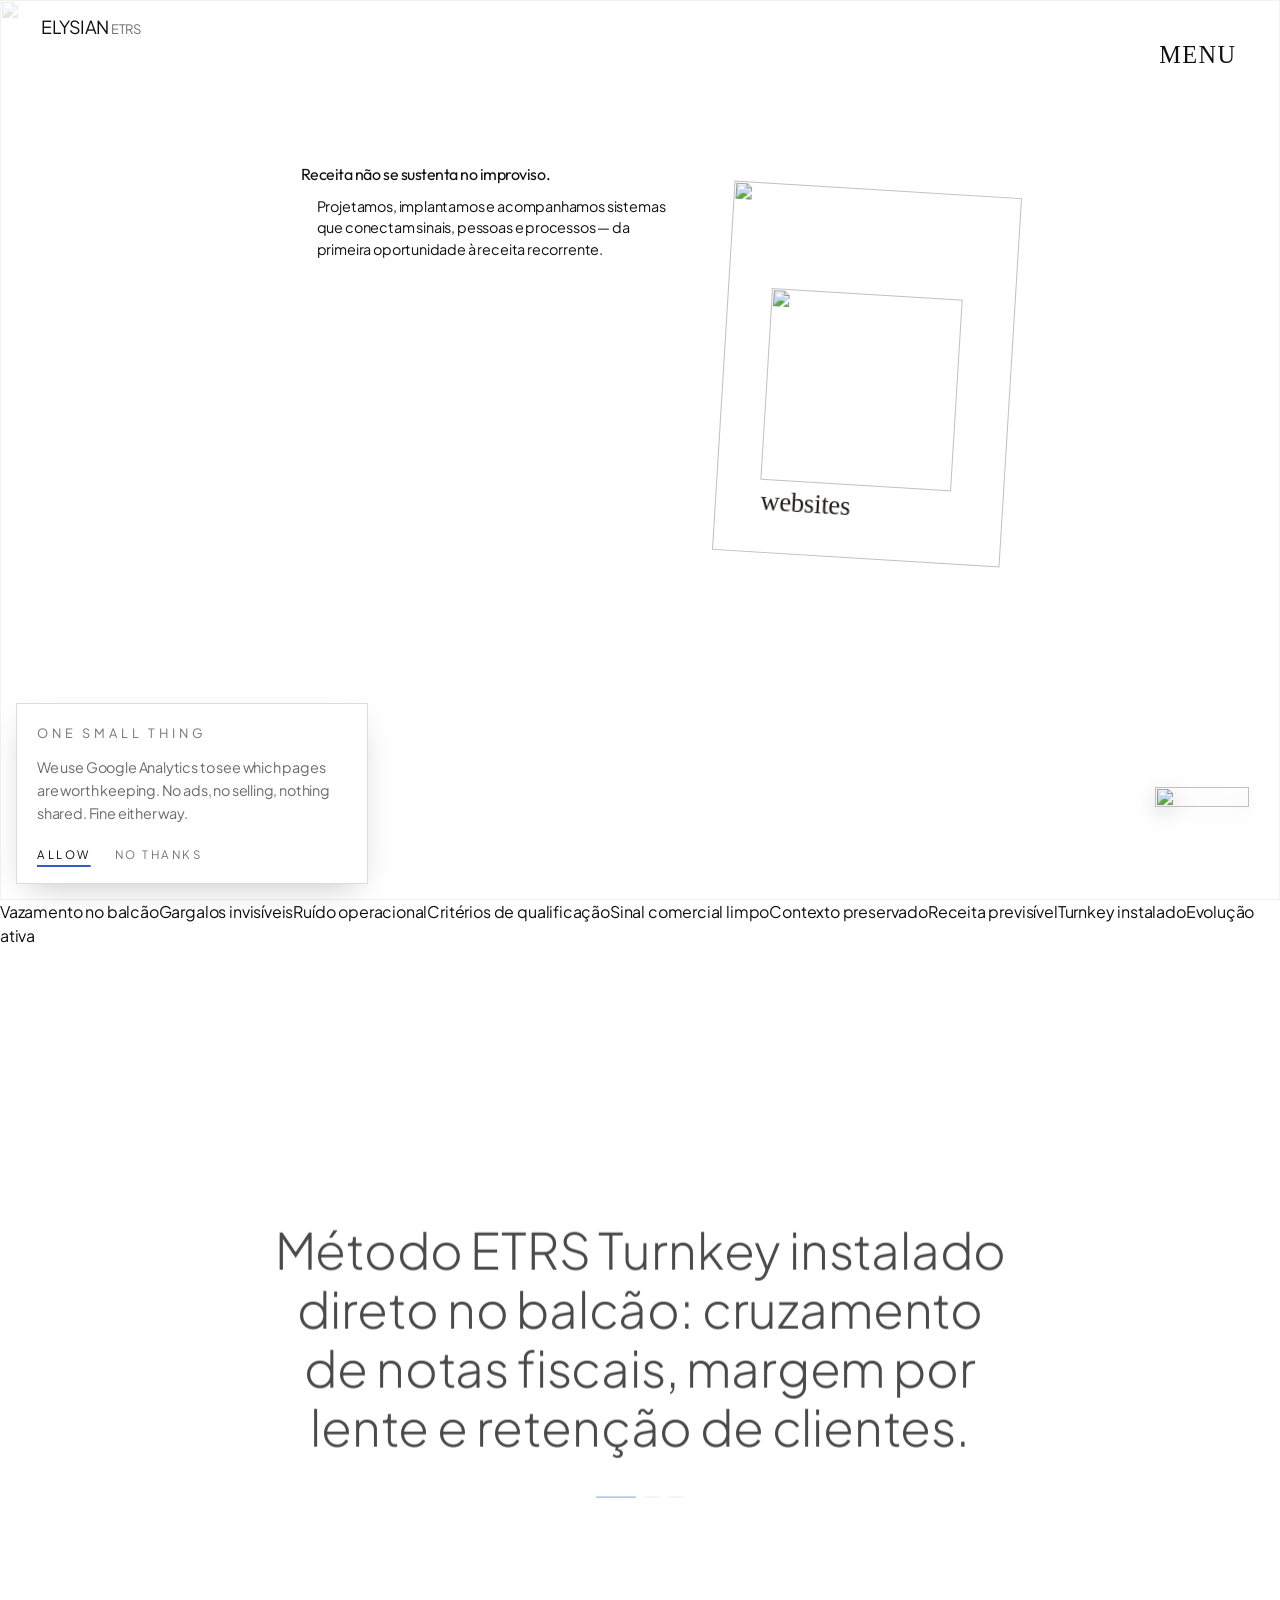
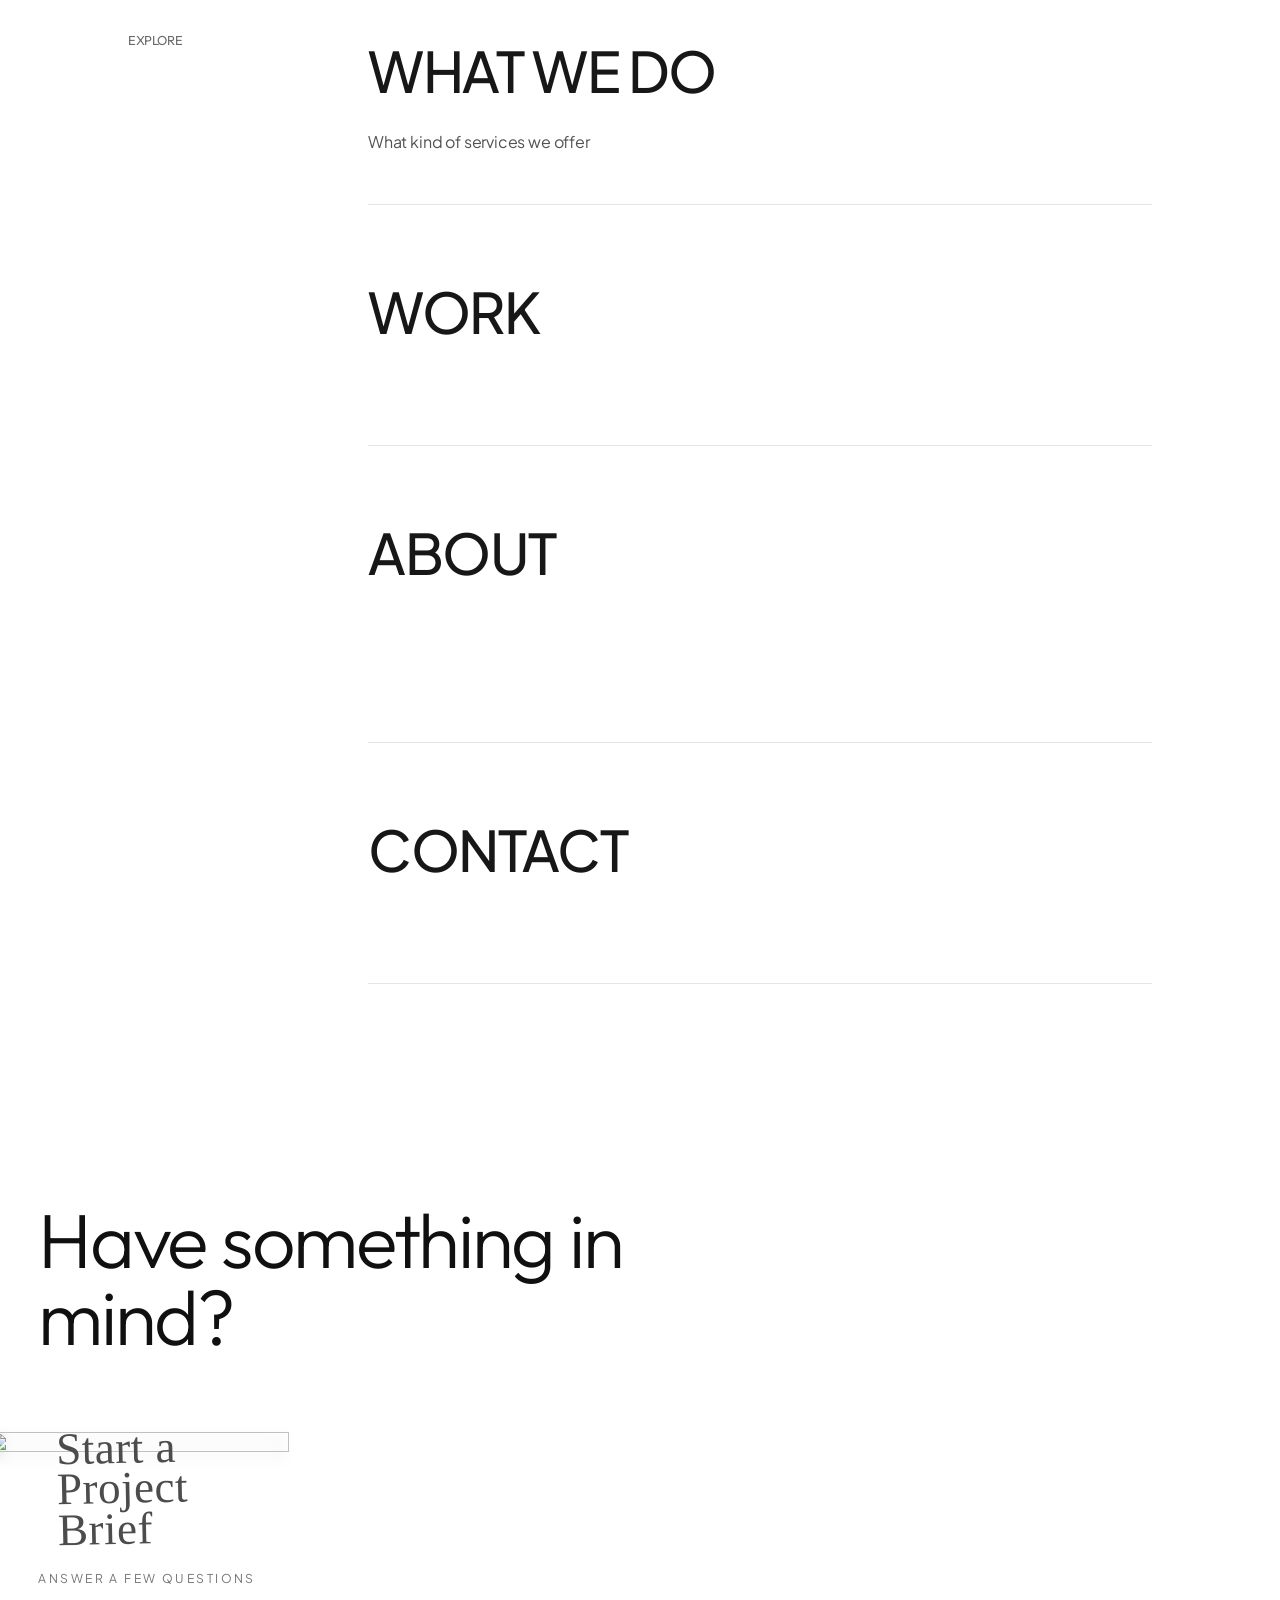
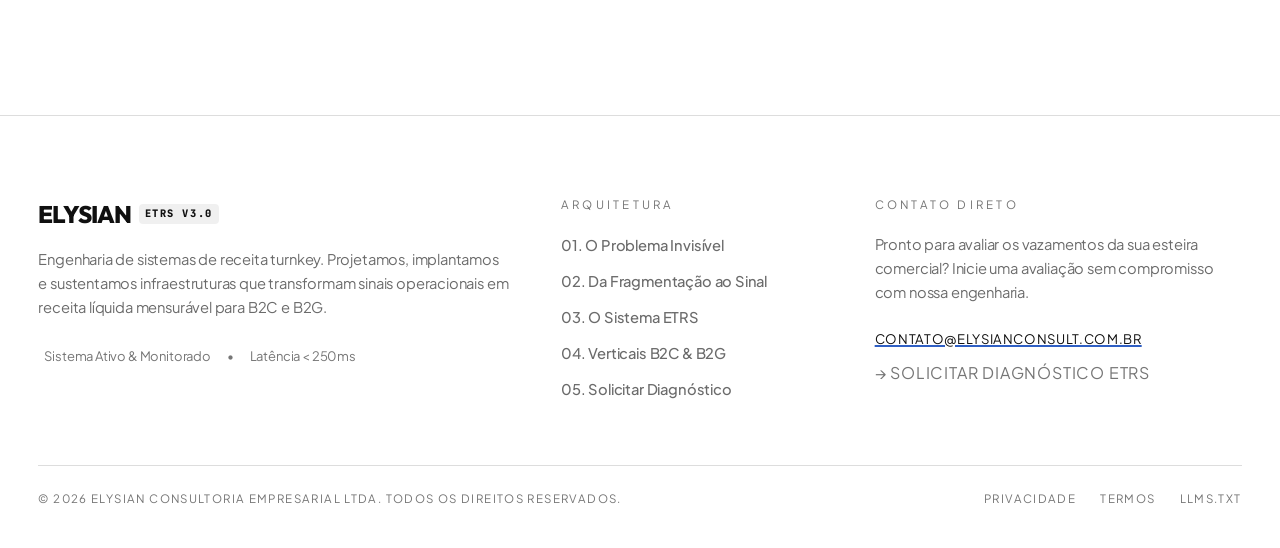
==== commit dadb9834: "feat(redesign): elevate typography with Plus Jakarta Sans/Outfit, sanitize footer and inject tactile" ====
--- a/aori_transplanted_landing.html
+++ b/aori_transplanted_landing.html
@@ -1520,7 +1520,126 @@
       ]
     }
     </script>
-</head><body class="flex min-h-full flex-col font-dudu relative bg-canvas text-ink transition-colors duration-300" style="overflow: hidden;"><div hidden=""><!--$--><!--/$--></div><a class="sr-only rounded-none focus-visible:not-sr-only focus-visible:fixed focus-visible:top-3 focus-visible:left-3 focus-visible:z-[10000] focus-visible:bg-canvas focus-visible:px-4 focus-visible:py-2 focus-visible:text-sm focus-visible:tracking-wide focus-visible:text-ink focus-visible:underline focus-visible:outline-2 focus-visible:outline-offset-2 focus-visible:outline-accent" href="#main-content">Skip to content</a><script>(function(){var h=document.documentElement;try{var f=/[?&]intro\b/.test(location.search);if(!f&&(Date.now()-(+localStorage.getItem('aori:intro-seen')||0)<604800000||matchMedia('(prefers-reduced-motion: reduce)').matches||matchMedia('(pointer: coarse)').matches||innerWidth<768||(navigator.maxTouchPoints>1&&/Macintosh/.test(navigator.userAgent)))){h.classList.add('intro-skip')}else{h.classList.add('intro-on')}}catch(e){h.classList.add('intro-skip')}})();</script><div class="intro intro--fonts" style="--textout: 0.000; --open: 1.000; --p: 0.0983; --ready: 0.000; --glow: 0.000; --wash: 0.000; --settle: 0.000; opacity: 1;"><div class="intro-stage" style="width: 2000px; height: 1250px; transform: translate(640px, 360px) scale(0.640226) translate(-999.781px, -624.813px);"><img alt="" data-img="base" fetchpriority="high" height="1250" src="/images/intro/diary-land-base.webp?v=9f342a4177" width="2000"/><img alt="" class="intro-photo" data-img="photo" src="/images/intro/diary-land-photo.webp?v=9f342a4177" style="left: 457.5px; top: 261.7px; width: 864.2px; height: 281.7px;"/><img alt="" class="intro-glow" data-img="glow" height="1250" src="/images/intro/diary-land-glow.webp?v=9f342a4177" width="2000"/><canvas aria-hidden="true" class="intro-dolly" style="width: 2000px; height: 1250px;"></canvas><div aria-hidden="true" data-side="left"><div class="intro-page" style="width: 79.5px; height: 1280px; transform: matrix3d(0.445006, -0.0760151, 0, -4.62e-05, -0.104787, 0.382107, 0, -8.43e-05, 0, 0, 1, 0, 514.6, 317.7, 0, 1); --strip-k: 1;"><svg fill="none" height="1280" viewbox="0 0 79.5 1280" width="79.5"><defs><filter filterunits="userSpaceOnUse" height="1360" id="_R_iivb_-left-0-bleed" width="158" x="-40" y="-40"><feturbulence basefrequency="0.035" numoctaves="2" result="n" seed="3" type="fractalNoise"></feturbulence><fedisplacementmap in="SourceGraphic" in2="n" scale="30" xchannelselector="R" ychannelselector="G"></fedisplacementmap><fegaussianblur stddeviation="3.5"></fegaussianblur></filter><filter filterunits="userSpaceOnUse" height="1360" id="_R_iivb_-left-0-halo" width="158" x="-40" y="-40"><fegaussianblur stddeviation="7"></fegaussianblur></filter><mask height="1280" id="_R_iivb_-left-0-haze" maskunits="userSpaceOnUse" width="158" x="-40" y="0"><g filter="url(#_R_iivb_-left-0-bleed)"><rect data-mask="haze-0" fill="#fff" height="86" width="218.3" x="28" y="411.0810810810811"></rect><rect data-mask="haze-1" fill="#fff" height="68" width="201.7" x="28" y="530.4324324324324"></rect><rect data-mask="haze-2" fill="#fff" height="68" width="7.5" x="28" y="598"></rect><rect data-mask="haze-3" fill="#fff" height="68" width="15.7" x="28" y="665.5675675675676"></rect><rect data-mask="haze-4" fill="#fff" height="68" width="15.6" x="28" y="733.1351351351351"></rect><rect data-mask="haze-5" fill="#fff" height="68" width="9.2" x="28" y="800.7027027027027"></rect><rect data-mask="haze-6" fill="#fff" height="68" width="13.3" x="28" y="868.2702702702702"></rect><rect data-mask="haze-7" fill="#fff" height="68" width="13.8" x="28" y="935.8378378378378"></rect><rect data-mask="haze-8" fill="#fff" height="68" width="11.2" x="28" y="1003.4054054054054"></rect><rect data-mask="haze-9" fill="#fff" height="59" width="8.1" x="496" y="1113.7567567567567"></rect><rect data-mask="haze-10" fill="#fff" height="59" width="7.6" x="516" y="1147.5405405405404"></rect><rect data-mask="haze-11" fill="#fff" height="59" width="7.9" x="536" y="1181.3243243243242"></rect><rect data-mask="haze-12" fill="#fff" height="59" width="4.8" x="576" y="1215.1081081081081"></rect></g></mask><mask height="1280" id="_R_iivb_-left-0-ink" maskunits="userSpaceOnUse" width="158" x="-40" y="0"><g filter="url(#_R_iivb_-left-0-bleed)"><rect data-mask="ink-0" fill="#fff" height="86" width="218.3" x="28" y="411.0810810810811"></rect><rect data-mask="ink-1" fill="#fff" height="68" width="97.8" x="28" y="530.4324324324324"></rect><rect data-mask="ink-2" fill="#fff" height="68" width="0.0" x="28" y="598"></rect><rect data-mask="ink-3" fill="#fff" height="68" width="0.0" x="28" y="665.5675675675676"></rect><rect data-mask="ink-4" fill="#fff" height="68" width="0.0" x="28" y="733.1351351351351"></rect><rect data-mask="ink-5" fill="#fff" height="68" width="0.0" x="28" y="800.7027027027027"></rect><rect data-mask="ink-6" fill="#fff" height="68" width="0.0" x="28" y="868.2702702702702"></rect><rect data-mask="ink-7" fill="#fff" height="68" width="0.0" x="28" y="935.8378378378378"></rect><rect data-mask="ink-8" fill="#fff" height="68" width="0.0" x="28" y="1003.4054054054054"></rect><rect data-mask="ink-9" fill="#fff" height="59" width="0.0" x="496" y="1113.7567567567567"></rect><rect data-mask="ink-10" fill="#fff" height="59" width="0.0" x="516" y="1147.5405405405404"></rect><rect data-mask="ink-11" fill="#fff" height="59" width="0.0" x="536" y="1181.3243243243242"></rect><rect data-mask="ink-12" fill="#fff" height="59" width="0.0" x="576" y="1215.1081081081081"></rect></g></mask></defs><g class="intro-halo" mask="url(#_R_iivb_-left-0-ink)"><g filter="url(#_R_iivb_-left-0-halo)"><text class="font-faraco" font-size="52" x="52" y="471.0810810810811">Dear me,</text><text class="font-faraco" font-size="34" x="52" y="572.4324324324324">Don't stop. Keep chasing</text><text class="font-faraco" font-size="34" x="52" y="640">your dream.</text><text class="font-faraco" font-size="34" x="52" y="707.5675675675676">Remember the note you left</text><text class="font-faraco" font-size="34" x="52" y="775.1351351351351">yourself in that hotel diary?</text><text class="font-faraco" font-size="34" x="52" y="842.7027027027027">“You run slower</text><text class="font-faraco" font-size="34" x="52" y="910.2702702702702">than everyone else, but</text><text class="font-faraco" font-size="34" x="52" y="977.8378378378378">you're the one who never</text><text class="font-faraco" font-size="34" x="52" y="1045.4054054054054">knows how to stop.”</text><text class="font-faraco" font-size="25" x="520" y="1146.7567567567567">I can do all things</text><text class="font-faraco" font-size="25" x="540" y="1180.5405405405404">through Him who</text><text class="font-faraco" font-size="25" x="560" y="1214.3243243243242">strengthens me.</text><text class="font-faraco" font-size="25" x="600" y="1248.1081081081081">Phil. 4:13</text></g></g><g class="intro-haze" mask="url(#_R_iivb_-left-0-haze)"><g><text class="font-faraco" font-size="52" x="52" y="471.0810810810811">Dear me,</text><text class="font-faraco" font-size="34" x="52" y="572.4324324324324">Don't stop. Keep chasing</text><text class="font-faraco" font-size="34" x="52" y="640">your dream.</text><text class="font-faraco" font-size="34" x="52" y="707.5675675675676">Remember the note you left</text><text class="font-faraco" font-size="34" x="52" y="775.1351351351351">yourself in that hotel diary?</text><text class="font-faraco" font-size="34" x="52" y="842.7027027027027">“You run slower</text><text class="font-faraco" font-size="34" x="52" y="910.2702702702702">than everyone else, but</text><text class="font-faraco" font-size="34" x="52" y="977.8378378378378">you're the one who never</text><text class="font-faraco" font-size="34" x="52" y="1045.4054054054054">knows how to stop.”</text><text class="font-faraco" font-size="25" x="520" y="1146.7567567567567">I can do all things</text><text class="font-faraco" font-size="25" x="540" y="1180.5405405405404">through Him who</text><text class="font-faraco" font-size="25" x="560" y="1214.3243243243242">strengthens me.</text><text class="font-faraco" font-size="25" x="600" y="1248.1081081081081">Phil. 4:13</text></g></g><g class="intro-ink" mask="url(#_R_iivb_-left-0-ink)"><g><text class="font-faraco" data-line="0" font-size="52" x="52" y="471.0810810810811">Dear me,</text><text class="font-faraco" data-line="1" font-size="34" x="52" y="572.4324324324324">Don't stop. Keep chasing</text><text class="font-faraco" data-line="2" font-size="34" x="52" y="640">your dream.</text><text class="font-faraco" data-line="3" font-size="34" x="52" y="707.5675675675676">Remember the note you left</text><text class="font-faraco" data-line="4" font-size="34" x="52" y="775.1351351351351">yourself in that hotel diary?</text><text class="font-faraco" data-line="5" font-size="34" x="52" y="842.7027027027027">“You run slower</text><text class="font-faraco" data-line="6" font-size="34" x="52" y="910.2702702702702">than everyone else, but</text><text class="font-faraco" data-line="7" font-size="34" x="52" y="977.8378378378378">you're the one who never</text><text class="font-faraco" data-line="8" font-size="34" x="52" y="1045.4054054054054">knows how to stop.”</text><text class="font-faraco" data-line="9" font-size="25" x="520" y="1146.7567567567567">I can do all things</text><text class="font-faraco" data-line="10" font-size="25" x="540" y="1180.5405405405404">through Him who</text><text class="font-faraco" data-line="11" font-size="25" x="560" y="1214.3243243243242">strengthens me.</text><text class="font-faraco" data-line="12" font-size="25" x="600" y="1248.1081081081081">Phil. 4:13</text></g></g></svg></div><div class="intro-page" style="width: 79.5px; height: 1280px; transform: matrix3d(0.462481, -0.0436451, 0, -3.32e-05, -0.104891, 0.384023, 0, -8.4e-05, 0, 0, 1, 0, 551.3, 312.9, 0, 1); --strip-k: 1;"><svg fill="none" height="1280" viewbox="78 0 79.5 1280" width="79.5"><defs><filter filterunits="userSpaceOnUse" height="1360" id="_R_iivb_-left-1-bleed" width="158" x="38" y="-40"><feturbulence basefrequency="0.035" numoctaves="2" result="n" seed="3" type="fractalNoise"></feturbulence><fedisplacementmap in="SourceGraphic" in2="n" scale="30" xchannelselector="R" ychannelselector="G"></fedisplacementmap><fegaussianblur stddeviation="3.5"></fegaussianblur></filter><filter filterunits="userSpaceOnUse" height="1360" id="_R_iivb_-left-1-halo" width="158" x="38" y="-40"><fegaussianblur stddeviation="7"></fegaussianblur></filter><mask height="1280" id="_R_iivb_-left-1-haze" maskunits="userSpaceOnUse" width="158" x="38" y="0"><g filter="url(#_R_iivb_-left-1-bleed)"><rect data-mask="haze-0" fill="#fff" height="86" width="218.3" x="28" y="411.0810810810811"></rect><rect data-mask="haze-1" fill="#fff" height="68" width="201.7" x="28" y="530.4324324324324"></rect><rect data-mask="haze-2" fill="#fff" height="68" width="7.5" x="28" y="598"></rect><rect data-mask="haze-3" fill="#fff" height="68" width="15.7" x="28" y="665.5675675675676"></rect><rect data-mask="haze-4" fill="#fff" height="68" width="15.6" x="28" y="733.1351351351351"></rect><rect data-mask="haze-5" fill="#fff" height="68" width="9.2" x="28" y="800.7027027027027"></rect><rect data-mask="haze-6" fill="#fff" height="68" width="13.3" x="28" y="868.2702702702702"></rect><rect data-mask="haze-7" fill="#fff" height="68" width="13.8" x="28" y="935.8378378378378"></rect><rect data-mask="haze-8" fill="#fff" height="68" width="11.2" x="28" y="1003.4054054054054"></rect><rect data-mask="haze-9" fill="#fff" height="59" width="8.1" x="496" y="1113.7567567567567"></rect><rect data-mask="haze-10" fill="#fff" height="59" width="7.6" x="516" y="1147.5405405405404"></rect><rect data-mask="haze-11" fill="#fff" height="59" width="7.9" x="536" y="1181.3243243243242"></rect><rect data-mask="haze-12" fill="#fff" height="59" width="4.8" x="576" y="1215.1081081081081"></rect></g></mask><mask height="1280" id="_R_iivb_-left-1-ink" maskunits="userSpaceOnUse" width="158" x="38" y="0"><g filter="url(#_R_iivb_-left-1-bleed)"><rect data-mask="ink-0" fill="#fff" height="86" width="218.3" x="28" y="411.0810810810811"></rect><rect data-mask="ink-1" fill="#fff" height="68" width="97.8" x="28" y="530.4324324324324"></rect><rect data-mask="ink-2" fill="#fff" height="68" width="0.0" x="28" y="598"></rect><rect data-mask="ink-3" fill="#fff" height="68" width="0.0" x="28" y="665.5675675675676"></rect><rect data-mask="ink-4" fill="#fff" height="68" width="0.0" x="28" y="733.1351351351351"></rect><rect data-mask="ink-5" fill="#fff" height="68" width="0.0" x="28" y="800.7027027027027"></rect><rect data-mask="ink-6" fill="#fff" height="68" width="0.0" x="28" y="868.2702702702702"></rect><rect data-mask="ink-7" fill="#fff" height="68" width="0.0" x="28" y="935.8378378378378"></rect><rect data-mask="ink-8" fill="#fff" height="68" width="0.0" x="28" y="1003.4054054054054"></rect><rect data-mask="ink-9" fill="#fff" height="59" width="0.0" x="496" y="1113.7567567567567"></rect><rect data-mask="ink-10" fill="#fff" height="59" width="0.0" x="516" y="1147.5405405405404"></rect><rect data-mask="ink-11" fill="#fff" height="59" width="0.0" x="536" y="1181.3243243243242"></rect><rect data-mask="ink-12" fill="#fff" height="59" width="0.0" x="576" y="1215.1081081081081"></rect></g></mask></defs><g class="intro-halo" mask="url(#_R_iivb_-left-1-ink)"><g filter="url(#_R_iivb_-left-1-halo)"><text class="font-faraco" font-size="52" x="52" y="471.0810810810811">Dear me,</text><text class="font-faraco" font-size="34" x="52" y="572.4324324324324">Don't stop. Keep chasing</text><text class="font-faraco" font-size="34" x="52" y="640">your dream.</text><text class="font-faraco" font-size="34" x="52" y="707.5675675675676">Remember the note you left</text><text class="font-faraco" font-size="34" x="52" y="775.1351351351351">yourself in that hotel diary?</text><text class="font-faraco" font-size="34" x="52" y="842.7027027027027">“You run slower</text><text class="font-faraco" font-size="34" x="52" y="910.2702702702702">than everyone else, but</text><text class="font-faraco" font-size="34" x="52" y="977.8378378378378">you're the one who never</text><text class="font-faraco" font-size="34" x="52" y="1045.4054054054054">knows how to stop.”</text><text class="font-faraco" font-size="25" x="520" y="1146.7567567567567">I can do all things</text><text class="font-faraco" font-size="25" x="540" y="1180.5405405405404">through Him who</text><text class="font-faraco" font-size="25" x="560" y="1214.3243243243242">strengthens me.</text><text class="font-faraco" font-size="25" x="600" y="1248.1081081081081">Phil. 4:13</text></g></g><g class="intro-haze" mask="url(#_R_iivb_-left-1-haze)"><g><text class="font-faraco" font-size="52" x="52" y="471.0810810810811">Dear me,</text><text class="font-faraco" font-size="34" x="52" y="572.4324324324324">Don't stop. Keep chasing</text><text class="font-faraco" font-size="34" x="52" y="640">your dream.</text><text class="font-faraco" font-size="34" x="52" y="707.5675675675676">Remember the note you left</text><text class="font-faraco" font-size="34" x="52" y="775.1351351351351">yourself in that hotel diary?</text><text class="font-faraco" font-size="34" x="52" y="842.7027027027027">“You run slower</text><text class="font-faraco" font-size="34" x="52" y="910.2702702702702">than everyone else, but</text><text class="font-faraco" font-size="34" x="52" y="977.8378378378378">you're the one who never</text><text class="font-faraco" font-size="34" x="52" y="1045.4054054054054">knows how to stop.”</text><text class="font-faraco" font-size="25" x="520" y="1146.7567567567567">I can do all things</text><text class="font-faraco" font-size="25" x="540" y="1180.5405405405404">through Him who</text><text class="font-faraco" font-size="25" x="560" y="1214.3243243243242">strengthens me.</text><text class="font-faraco" font-size="25" x="600" y="1248.1081081081081">Phil. 4:13</text></g></g><g class="intro-ink" mask="url(#_R_iivb_-left-1-ink)"><g><text class="font-faraco" font-size="52" x="52" y="471.0810810810811">Dear me,</text><text class="font-faraco" font-size="34" x="52" y="572.4324324324324">Don't stop. Keep chasing</text><text class="font-faraco" font-size="34" x="52" y="640">your dream.</text><text class="font-faraco" font-size="34" x="52" y="707.5675675675676">Remember the note you left</text><text class="font-faraco" font-size="34" x="52" y="775.1351351351351">yourself in that hotel diary?</text><text class="font-faraco" font-size="34" x="52" y="842.7027027027027">“You run slower</text><text class="font-faraco" font-size="34" x="52" y="910.2702702702702">than everyone else, but</text><text class="font-faraco" font-size="34" x="52" y="977.8378378378378">you're the one who never</text><text class="font-faraco" font-size="34" x="52" y="1045.4054054054054">knows how to stop.”</text><text class="font-faraco" font-size="25" x="520" y="1146.7567567567567">I can do all things</text><text class="font-faraco" font-size="25" x="540" y="1180.5405405405404">through Him who</text><text class="font-faraco" font-size="25" x="560" y="1214.3243243243242">strengthens me.</text><text class="font-faraco" font-size="25" x="600" y="1248.1081081081081">Phil. 4:13</text></g></g></svg></div><div class="intro-page" style="width: 79.5px; height: 1280px; transform: matrix3d(0.471505, -0.028231, 0, -2.5e-05, -0.104088, 0.386923, 0, -8.21e-05, 0, 0, 1, 0, 588.9, 310.3, 0, 1); --strip-k: 1;"><svg fill="none" height="1280" viewbox="156 0 79.5 1280" width="79.5"><defs><filter filterunits="userSpaceOnUse" height="1360" id="_R_iivb_-left-2-bleed" width="158" x="116" y="-40"><feturbulence basefrequency="0.035" numoctaves="2" result="n" seed="3" type="fractalNoise"></feturbulence><fedisplacementmap in="SourceGraphic" in2="n" scale="30" xchannelselector="R" ychannelselector="G"></fedisplacementmap><fegaussianblur stddeviation="3.5"></fegaussianblur></filter><filter filterunits="userSpaceOnUse" height="1360" id="_R_iivb_-left-2-halo" width="158" x="116" y="-40"><fegaussianblur stddeviation="7"></fegaussianblur></filter><mask height="1280" id="_R_iivb_-left-2-haze" maskunits="userSpaceOnUse" width="158" x="116" y="0"><g filter="url(#_R_iivb_-left-2-bleed)"><rect data-mask="haze-0" fill="#fff" height="86" width="218.3" x="28" y="411.0810810810811"></rect><rect data-mask="haze-1" fill="#fff" height="68" width="201.7" x="28" y="530.4324324324324"></rect><rect data-mask="haze-2" fill="#fff" height="68" width="7.5" x="28" y="598"></rect><rect data-mask="haze-3" fill="#fff" height="68" width="15.7" x="28" y="665.5675675675676"></rect><rect data-mask="haze-4" fill="#fff" height="68" width="15.6" x="28" y="733.1351351351351"></rect><rect data-mask="haze-5" fill="#fff" height="68" width="9.2" x="28" y="800.7027027027027"></rect><rect data-mask="haze-6" fill="#fff" height="68" width="13.3" x="28" y="868.2702702702702"></rect><rect data-mask="haze-7" fill="#fff" height="68" width="13.8" x="28" y="935.8378378378378"></rect><rect data-mask="haze-8" fill="#fff" height="68" width="11.2" x="28" y="1003.4054054054054"></rect><rect data-mask="haze-9" fill="#fff" height="59" width="8.1" x="496" y="1113.7567567567567"></rect><rect data-mask="haze-10" fill="#fff" height="59" width="7.6" x="516" y="1147.5405405405404"></rect><rect data-mask="haze-11" fill="#fff" height="59" width="7.9" x="536" y="1181.3243243243242"></rect><rect data-mask="haze-12" fill="#fff" height="59" width="4.8" x="576" y="1215.1081081081081"></rect></g></mask><mask height="1280" id="_R_iivb_-left-2-ink" maskunits="userSpaceOnUse" width="158" x="116" y="0"><g filter="url(#_R_iivb_-left-2-bleed)"><rect data-mask="ink-0" fill="#fff" height="86" width="218.3" x="28" y="411.0810810810811"></rect><rect data-mask="ink-1" fill="#fff" height="68" width="97.8" x="28" y="530.4324324324324"></rect><rect data-mask="ink-2" fill="#fff" height="68" width="0.0" x="28" y="598"></rect><rect data-mask="ink-3" fill="#fff" height="68" width="0.0" x="28" y="665.5675675675676"></rect><rect data-mask="ink-4" fill="#fff" height="68" width="0.0" x="28" y="733.1351351351351"></rect><rect data-mask="ink-5" fill="#fff" height="68" width="0.0" x="28" y="800.7027027027027"></rect><rect data-mask="ink-6" fill="#fff" height="68" width="0.0" x="28" y="868.2702702702702"></rect><rect data-mask="ink-7" fill="#fff" height="68" width="0.0" x="28" y="935.8378378378378"></rect><rect data-mask="ink-8" fill="#fff" height="68" width="0.0" x="28" y="1003.4054054054054"></rect><rect data-mask="ink-9" fill="#fff" height="59" width="0.0" x="496" y="1113.7567567567567"></rect><rect data-mask="ink-10" fill="#fff" height="59" width="0.0" x="516" y="1147.5405405405404"></rect><rect data-mask="ink-11" fill="#fff" height="59" width="0.0" x="536" y="1181.3243243243242"></rect><rect data-mask="ink-12" fill="#fff" height="59" width="0.0" x="576" y="1215.1081081081081"></rect></g></mask></defs><g class="intro-halo" mask="url(#_R_iivb_-left-2-ink)"><g filter="url(#_R_iivb_-left-2-halo)"><text class="font-faraco" font-size="52" x="52" y="471.0810810810811">Dear me,</text><text class="font-faraco" font-size="34" x="52" y="572.4324324324324">Don't stop. Keep chasing</text><text class="font-faraco" font-size="34" x="52" y="640">your dream.</text><text class="font-faraco" font-size="34" x="52" y="707.5675675675676">Remember the note you left</text><text class="font-faraco" font-size="34" x="52" y="775.1351351351351">yourself in that hotel diary?</text><text class="font-faraco" font-size="34" x="52" y="842.7027027027027">“You run slower</text><text class="font-faraco" font-size="34" x="52" y="910.2702702702702">than everyone else, but</text><text class="font-faraco" font-size="34" x="52" y="977.8378378378378">you're the one who never</text><text class="font-faraco" font-size="34" x="52" y="1045.4054054054054">knows how to stop.”</text><text class="font-faraco" font-size="25" x="520" y="1146.7567567567567">I can do all things</text><text class="font-faraco" font-size="25" x="540" y="1180.5405405405404">through Him who</text><text class="font-faraco" font-size="25" x="560" y="1214.3243243243242">strengthens me.</text><text class="font-faraco" font-size="25" x="600" y="1248.1081081081081">Phil. 4:13</text></g></g><g class="intro-haze" mask="url(#_R_iivb_-left-2-haze)"><g><text class="font-faraco" font-size="52" x="52" y="471.0810810810811">Dear me,</text><text class="font-faraco" font-size="34" x="52" y="572.4324324324324">Don't stop. Keep chasing</text><text class="font-faraco" font-size="34" x="52" y="640">your dream.</text><text class="font-faraco" font-size="34" x="52" y="707.5675675675676">Remember the note you left</text><text class="font-faraco" font-size="34" x="52" y="775.1351351351351">yourself in that hotel diary?</text><text class="font-faraco" font-size="34" x="52" y="842.7027027027027">“You run slower</text><text class="font-faraco" font-size="34" x="52" y="910.2702702702702">than everyone else, but</text><text class="font-faraco" font-size="34" x="52" y="977.8378378378378">you're the one who never</text><text class="font-faraco" font-size="34" x="52" y="1045.4054054054054">knows how to stop.”</text><text class="font-faraco" font-size="25" x="520" y="1146.7567567567567">I can do all things</text><text class="font-faraco" font-size="25" x="540" y="1180.5405405405404">through Him who</text><text class="font-faraco" font-size="25" x="560" y="1214.3243243243242">strengthens me.</text><text class="font-faraco" font-size="25" x="600" y="1248.1081081081081">Phil. 4:13</text></g></g><g class="intro-ink" mask="url(#_R_iivb_-left-2-ink)"><g><text class="font-faraco" font-size="52" x="52" y="471.0810810810811">Dear me,</text><text class="font-faraco" font-size="34" x="52" y="572.4324324324324">Don't stop. Keep chasing</text><text class="font-faraco" font-size="34" x="52" y="640">your dream.</text><text class="font-faraco" font-size="34" x="52" y="707.5675675675676">Remember the note you left</text><text class="font-faraco" font-size="34" x="52" y="775.1351351351351">yourself in that hotel diary?</text><text class="font-faraco" font-size="34" x="52" y="842.7027027027027">“You run slower</text><text class="font-faraco" font-size="34" x="52" y="910.2702702702702">than everyone else, but</text><text class="font-faraco" font-size="34" x="52" y="977.8378378378378">you're the one who never</text><text class="font-faraco" font-size="34" x="52" y="1045.4054054054054">knows how to stop.”</text><text class="font-faraco" font-size="25" x="520" y="1146.7567567567567">I can do all things</text><text class="font-faraco" font-size="25" x="540" y="1180.5405405405404">through Him who</text><text class="font-faraco" font-size="25" x="560" y="1214.3243243243242">strengthens me.</text><text class="font-faraco" font-size="25" x="600" y="1248.1081081081081">Phil. 4:13</text></g></g></svg></div><div class="intro-page" style="width: 79.5px; height: 1280px; transform: matrix3d(0.478533, -0.0128855, 0, -1.68e-05, -0.106151, 0.384646, 0, -8.56e-05, 0, 0, 1, 0, 626.9, 308.7, 0, 1); --strip-k: 1;"><svg fill="none" height="1280" viewbox="234 0 79.5 1280" width="79.5"><defs><filter filterunits="userSpaceOnUse" height="1360" id="_R_iivb_-left-3-bleed" width="158" x="194" y="-40"><feturbulence basefrequency="0.035" numoctaves="2" result="n" seed="3" type="fractalNoise"></feturbulence><fedisplacementmap in="SourceGraphic" in2="n" scale="30" xchannelselector="R" ychannelselector="G"></fedisplacementmap><fegaussianblur stddeviation="3.5"></fegaussianblur></filter><filter filterunits="userSpaceOnUse" height="1360" id="_R_iivb_-left-3-halo" width="158" x="194" y="-40"><fegaussianblur stddeviation="7"></fegaussianblur></filter><mask height="1280" id="_R_iivb_-left-3-haze" maskunits="userSpaceOnUse" width="158" x="194" y="0"><g filter="url(#_R_iivb_-left-3-bleed)"><rect data-mask="haze-0" fill="#fff" height="86" width="218.3" x="28" y="411.0810810810811"></rect><rect data-mask="haze-1" fill="#fff" height="68" width="201.7" x="28" y="530.4324324324324"></rect><rect data-mask="haze-2" fill="#fff" height="68" width="7.5" x="28" y="598"></rect><rect data-mask="haze-3" fill="#fff" height="68" width="15.7" x="28" y="665.5675675675676"></rect><rect data-mask="haze-4" fill="#fff" height="68" width="15.6" x="28" y="733.1351351351351"></rect><rect data-mask="haze-5" fill="#fff" height="68" width="9.2" x="28" y="800.7027027027027"></rect><rect data-mask="haze-6" fill="#fff" height="68" width="13.3" x="28" y="868.2702702702702"></rect><rect data-mask="haze-7" fill="#fff" height="68" width="13.8" x="28" y="935.8378378378378"></rect><rect data-mask="haze-8" fill="#fff" height="68" width="11.2" x="28" y="1003.4054054054054"></rect><rect data-mask="haze-9" fill="#fff" height="59" width="8.1" x="496" y="1113.7567567567567"></rect><rect data-mask="haze-10" fill="#fff" height="59" width="7.6" x="516" y="1147.5405405405404"></rect><rect data-mask="haze-11" fill="#fff" height="59" width="7.9" x="536" y="1181.3243243243242"></rect><rect data-mask="haze-12" fill="#fff" height="59" width="4.8" x="576" y="1215.1081081081081"></rect></g></mask><mask height="1280" id="_R_iivb_-left-3-ink" maskunits="userSpaceOnUse" width="158" x="194" y="0"><g filter="url(#_R_iivb_-left-3-bleed)"><rect data-mask="ink-0" fill="#fff" height="86" width="218.3" x="28" y="411.0810810810811"></rect><rect data-mask="ink-1" fill="#fff" height="68" width="97.8" x="28" y="530.4324324324324"></rect><rect data-mask="ink-2" fill="#fff" height="68" width="0.0" x="28" y="598"></rect><rect data-mask="ink-3" fill="#fff" height="68" width="0.0" x="28" y="665.5675675675676"></rect><rect data-mask="ink-4" fill="#fff" height="68" width="0.0" x="28" y="733.1351351351351"></rect><rect data-mask="ink-5" fill="#fff" height="68" width="0.0" x="28" y="800.7027027027027"></rect><rect data-mask="ink-6" fill="#fff" height="68" width="0.0" x="28" y="868.2702702702702"></rect><rect data-mask="ink-7" fill="#fff" height="68" width="0.0" x="28" y="935.8378378378378"></rect><rect data-mask="ink-8" fill="#fff" height="68" width="0.0" x="28" y="1003.4054054054054"></rect><rect data-mask="ink-9" fill="#fff" height="59" width="0.0" x="496" y="1113.7567567567567"></rect><rect data-mask="ink-10" fill="#fff" height="59" width="0.0" x="516" y="1147.5405405405404"></rect><rect data-mask="ink-11" fill="#fff" height="59" width="0.0" x="536" y="1181.3243243243242"></rect><rect data-mask="ink-12" fill="#fff" height="59" width="0.0" x="576" y="1215.1081081081081"></rect></g></mask></defs><g class="intro-halo" mask="url(#_R_iivb_-left-3-ink)"><g filter="url(#_R_iivb_-left-3-halo)"><text class="font-faraco" font-size="52" x="52" y="471.0810810810811">Dear me,</text><text class="font-faraco" font-size="34" x="52" y="572.4324324324324">Don't stop. Keep chasing</text><text class="font-faraco" font-size="34" x="52" y="640">your dream.</text><text class="font-faraco" font-size="34" x="52" y="707.5675675675676">Remember the note you left</text><text class="font-faraco" font-size="34" x="52" y="775.1351351351351">yourself in that hotel diary?</text><text class="font-faraco" font-size="34" x="52" y="842.7027027027027">“You run slower</text><text class="font-faraco" font-size="34" x="52" y="910.2702702702702">than everyone else, but</text><text class="font-faraco" font-size="34" x="52" y="977.8378378378378">you're the one who never</text><text class="font-faraco" font-size="34" x="52" y="1045.4054054054054">knows how to stop.”</text><text class="font-faraco" font-size="25" x="520" y="1146.7567567567567">I can do all things</text><text class="font-faraco" font-size="25" x="540" y="1180.5405405405404">through Him who</text><text class="font-faraco" font-size="25" x="560" y="1214.3243243243242">strengthens me.</text><text class="font-faraco" font-size="25" x="600" y="1248.1081081081081">Phil. 4:13</text></g></g><g class="intro-haze" mask="url(#_R_iivb_-left-3-haze)"><g><text class="font-faraco" font-size="52" x="52" y="471.0810810810811">Dear me,</text><text class="font-faraco" font-size="34" x="52" y="572.4324324324324">Don't stop. Keep chasing</text><text class="font-faraco" font-size="34" x="52" y="640">your dream.</text><text class="font-faraco" font-size="34" x="52" y="707.5675675675676">Remember the note you left</text><text class="font-faraco" font-size="34" x="52" y="775.1351351351351">yourself in that hotel diary?</text><text class="font-faraco" font-size="34" x="52" y="842.7027027027027">“You run slower</text><text class="font-faraco" font-size="34" x="52" y="910.2702702702702">than everyone else, but</text><text class="font-faraco" font-size="34" x="52" y="977.8378378378378">you're the one who never</text><text class="font-faraco" font-size="34" x="52" y="1045.4054054054054">knows how to stop.”</text><text class="font-faraco" font-size="25" x="520" y="1146.7567567567567">I can do all things</text><text class="font-faraco" font-size="25" x="540" y="1180.5405405405404">through Him who</text><text class="font-faraco" font-size="25" x="560" y="1214.3243243243242">strengthens me.</text><text class="font-faraco" font-size="25" x="600" y="1248.1081081081081">Phil. 4:13</text></g></g><g class="intro-ink" mask="url(#_R_iivb_-left-3-ink)"><g><text class="font-faraco" font-size="52" x="52" y="471.0810810810811">Dear me,</text><text class="font-faraco" font-size="34" x="52" y="572.4324324324324">Don't stop. Keep chasing</text><text class="font-faraco" font-size="34" x="52" y="640">your dream.</text><text class="font-faraco" font-size="34" x="52" y="707.5675675675676">Remember the note you left</text><text class="font-faraco" font-size="34" x="52" y="775.1351351351351">yourself in that hotel diary?</text><text class="font-faraco" font-size="34" x="52" y="842.7027027027027">“You run slower</text><text class="font-faraco" font-size="34" x="52" y="910.2702702702702">than everyone else, but</text><text class="font-faraco" font-size="34" x="52" y="977.8378378378378">you're the one who never</text><text class="font-faraco" font-size="34" x="52" y="1045.4054054054054">knows how to stop.”</text><text class="font-faraco" font-size="25" x="520" y="1146.7567567567567">I can do all things</text><text class="font-faraco" font-size="25" x="540" y="1180.5405405405404">through Him who</text><text class="font-faraco" font-size="25" x="560" y="1214.3243243243242">strengthens me.</text><text class="font-faraco" font-size="25" x="600" y="1248.1081081081081">Phil. 4:13</text></g></g></svg></div><div class="intro-page" style="width: 79.5px; height: 1280px; transform: matrix3d(0.485858, -0.0001042, 0, -1.28e-05, -0.105462, 0.386406, 0, -8.43e-05, 0, 0, 1, 0, 665.1, 308.1, 0, 1); --strip-k: 1;"><svg fill="none" height="1280" viewbox="312 0 79.5 1280" width="79.5"><defs><filter filterunits="userSpaceOnUse" height="1360" id="_R_iivb_-left-4-bleed" width="158" x="272" y="-40"><feturbulence basefrequency="0.035" numoctaves="2" result="n" seed="3" type="fractalNoise"></feturbulence><fedisplacementmap in="SourceGraphic" in2="n" scale="30" xchannelselector="R" ychannelselector="G"></fedisplacementmap><fegaussianblur stddeviation="3.5"></fegaussianblur></filter><filter filterunits="userSpaceOnUse" height="1360" id="_R_iivb_-left-4-halo" width="158" x="272" y="-40"><fegaussianblur stddeviation="7"></fegaussianblur></filter><mask height="1280" id="_R_iivb_-left-4-haze" maskunits="userSpaceOnUse" width="158" x="272" y="0"><g filter="url(#_R_iivb_-left-4-bleed)"><rect data-mask="haze-0" fill="#fff" height="86" width="218.3" x="28" y="411.0810810810811"></rect><rect data-mask="haze-1" fill="#fff" height="68" width="201.7" x="28" y="530.4324324324324"></rect><rect data-mask="haze-2" fill="#fff" height="68" width="7.5" x="28" y="598"></rect><rect data-mask="haze-3" fill="#fff" height="68" width="15.7" x="28" y="665.5675675675676"></rect><rect data-mask="haze-4" fill="#fff" height="68" width="15.6" x="28" y="733.1351351351351"></rect><rect data-mask="haze-5" fill="#fff" height="68" width="9.2" x="28" y="800.7027027027027"></rect><rect data-mask="haze-6" fill="#fff" height="68" width="13.3" x="28" y="868.2702702702702"></rect><rect data-mask="haze-7" fill="#fff" height="68" width="13.8" x="28" y="935.8378378378378"></rect><rect data-mask="haze-8" fill="#fff" height="68" width="11.2" x="28" y="1003.4054054054054"></rect><rect data-mask="haze-9" fill="#fff" height="59" width="8.1" x="496" y="1113.7567567567567"></rect><rect data-mask="haze-10" fill="#fff" height="59" width="7.6" x="516" y="1147.5405405405404"></rect><rect data-mask="haze-11" fill="#fff" height="59" width="7.9" x="536" y="1181.3243243243242"></rect><rect data-mask="haze-12" fill="#fff" height="59" width="4.8" x="576" y="1215.1081081081081"></rect></g></mask><mask height="1280" id="_R_iivb_-left-4-ink" maskunits="userSpaceOnUse" width="158" x="272" y="0"><g filter="url(#_R_iivb_-left-4-bleed)"><rect data-mask="ink-0" fill="#fff" height="86" width="218.3" x="28" y="411.0810810810811"></rect><rect data-mask="ink-1" fill="#fff" height="68" width="97.8" x="28" y="530.4324324324324"></rect><rect data-mask="ink-2" fill="#fff" height="68" width="0.0" x="28" y="598"></rect><rect data-mask="ink-3" fill="#fff" height="68" width="0.0" x="28" y="665.5675675675676"></rect><rect data-mask="ink-4" fill="#fff" height="68" width="0.0" x="28" y="733.1351351351351"></rect><rect data-mask="ink-5" fill="#fff" height="68" width="0.0" x="28" y="800.7027027027027"></rect><rect data-mask="ink-6" fill="#fff" height="68" width="0.0" x="28" y="868.2702702702702"></rect><rect data-mask="ink-7" fill="#fff" height="68" width="0.0" x="28" y="935.8378378378378"></rect><rect data-mask="ink-8" fill="#fff" height="68" width="0.0" x="28" y="1003.4054054054054"></rect><rect data-mask="ink-9" fill="#fff" height="59" width="0.0" x="496" y="1113.7567567567567"></rect><rect data-mask="ink-10" fill="#fff" height="59" width="0.0" x="516" y="1147.5405405405404"></rect><rect data-mask="ink-11" fill="#fff" height="59" width="0.0" x="536" y="1181.3243243243242"></rect><rect data-mask="ink-12" fill="#fff" height="59" width="0.0" x="576" y="1215.1081081081081"></rect></g></mask></defs><g class="intro-halo" mask="url(#_R_iivb_-left-4-ink)"><g filter="url(#_R_iivb_-left-4-halo)"><text class="font-faraco" font-size="52" x="52" y="471.0810810810811">Dear me,</text><text class="font-faraco" font-size="34" x="52" y="572.4324324324324">Don't stop. Keep chasing</text><text class="font-faraco" font-size="34" x="52" y="640">your dream.</text><text class="font-faraco" font-size="34" x="52" y="707.5675675675676">Remember the note you left</text><text class="font-faraco" font-size="34" x="52" y="775.1351351351351">yourself in that hotel diary?</text><text class="font-faraco" font-size="34" x="52" y="842.7027027027027">“You run slower</text><text class="font-faraco" font-size="34" x="52" y="910.2702702702702">than everyone else, but</text><text class="font-faraco" font-size="34" x="52" y="977.8378378378378">you're the one who never</text><text class="font-faraco" font-size="34" x="52" y="1045.4054054054054">knows how to stop.”</text><text class="font-faraco" font-size="25" x="520" y="1146.7567567567567">I can do all things</text><text class="font-faraco" font-size="25" x="540" y="1180.5405405405404">through Him who</text><text class="font-faraco" font-size="25" x="560" y="1214.3243243243242">strengthens me.</text><text class="font-faraco" font-size="25" x="600" y="1248.1081081081081">Phil. 4:13</text></g></g><g class="intro-haze" mask="url(#_R_iivb_-left-4-haze)"><g><text class="font-faraco" font-size="52" x="52" y="471.0810810810811">Dear me,</text><text class="font-faraco" font-size="34" x="52" y="572.4324324324324">Don't stop. Keep chasing</text><text class="font-faraco" font-size="34" x="52" y="640">your dream.</text><text class="font-faraco" font-size="34" x="52" y="707.5675675675676">Remember the note you left</text><text class="font-faraco" font-size="34" x="52" y="775.1351351351351">yourself in that hotel diary?</text><text class="font-faraco" font-size="34" x="52" y="842.7027027027027">“You run slower</text><text class="font-faraco" font-size="34" x="52" y="910.2702702702702">than everyone else, but</text><text class="font-faraco" font-size="34" x="52" y="977.8378378378378">you're the one who never</text><text class="font-faraco" font-size="34" x="52" y="1045.4054054054054">knows how to stop.”</text><text class="font-faraco" font-size="25" x="520" y="1146.7567567567567">I can do all things</text><text class="font-faraco" font-size="25" x="540" y="1180.5405405405404">through Him who</text><text class="font-faraco" font-size="25" x="560" y="1214.3243243243242">strengthens me.</text><text class="font-faraco" font-size="25" x="600" y="1248.1081081081081">Phil. 4:13</text></g></g><g class="intro-ink" mask="url(#_R_iivb_-left-4-ink)"><g><text class="font-faraco" font-size="52" x="52" y="471.0810810810811">Dear me,</text><text class="font-faraco" font-size="34" x="52" y="572.4324324324324">Don't stop. Keep chasing</text><text class="font-faraco" font-size="34" x="52" y="640">your dream.</text><text class="font-faraco" font-size="34" x="52" y="707.5675675675676">Remember the note you left</text><text class="font-faraco" font-size="34" x="52" y="775.1351351351351">yourself in that hotel diary?</text><text class="font-faraco" font-size="34" x="52" y="842.7027027027027">“You run slower</text><text class="font-faraco" font-size="34" x="52" y="910.2702702702702">than everyone else, but</text><text class="font-faraco" font-size="34" x="52" y="977.8378378378378">you're the one who never</text><text class="font-faraco" font-size="34" x="52" y="1045.4054054054054">knows how to stop.”</text><text class="font-faraco" font-size="25" x="520" y="1146.7567567567567">I can do all things</text><text class="font-faraco" font-size="25" x="540" y="1180.5405405405404">through Him who</text><text class="font-faraco" font-size="25" x="560" y="1214.3243243243242">strengthens me.</text><text class="font-faraco" font-size="25" x="600" y="1248.1081081081081">Phil. 4:13</text></g></g></svg></div><div class="intro-page" style="width: 79.5px; height: 1280px; transform: matrix3d(0.49552, 0.0171492, 0, -2.5e-06, -0.104649, 0.38809, 0, -8.3e-05, 0, 0, 1, 0, 703.7, 308.4, 0, 1); --strip-k: 1;"><svg fill="none" height="1280" viewbox="390 0 79.5 1280" width="79.5"><defs><filter filterunits="userSpaceOnUse" height="1360" id="_R_iivb_-left-5-bleed" width="158" x="350" y="-40"><feturbulence basefrequency="0.035" numoctaves="2" result="n" seed="3" type="fractalNoise"></feturbulence><fedisplacementmap in="SourceGraphic" in2="n" scale="30" xchannelselector="R" ychannelselector="G"></fedisplacementmap><fegaussianblur stddeviation="3.5"></fegaussianblur></filter><filter filterunits="userSpaceOnUse" height="1360" id="_R_iivb_-left-5-halo" width="158" x="350" y="-40"><fegaussianblur stddeviation="7"></fegaussianblur></filter><mask height="1280" id="_R_iivb_-left-5-haze" maskunits="userSpaceOnUse" width="158" x="350" y="0"><g filter="url(#_R_iivb_-left-5-bleed)"><rect data-mask="haze-0" fill="#fff" height="86" width="218.3" x="28" y="411.0810810810811"></rect><rect data-mask="haze-1" fill="#fff" height="68" width="201.7" x="28" y="530.4324324324324"></rect><rect data-mask="haze-2" fill="#fff" height="68" width="7.5" x="28" y="598"></rect><rect data-mask="haze-3" fill="#fff" height="68" width="15.7" x="28" y="665.5675675675676"></rect><rect data-mask="haze-4" fill="#fff" height="68" width="15.6" x="28" y="733.1351351351351"></rect><rect data-mask="haze-5" fill="#fff" height="68" width="9.2" x="28" y="800.7027027027027"></rect><rect data-mask="haze-6" fill="#fff" height="68" width="13.3" x="28" y="868.2702702702702"></rect><rect data-mask="haze-7" fill="#fff" height="68" width="13.8" x="28" y="935.8378378378378"></rect><rect data-mask="haze-8" fill="#fff" height="68" width="11.2" x="28" y="1003.4054054054054"></rect><rect data-mask="haze-9" fill="#fff" height="59" width="8.1" x="496" y="1113.7567567567567"></rect><rect data-mask="haze-10" fill="#fff" height="59" width="7.6" x="516" y="1147.5405405405404"></rect><rect data-mask="haze-11" fill="#fff" height="59" width="7.9" x="536" y="1181.3243243243242"></rect><rect data-mask="haze-12" fill="#fff" height="59" width="4.8" x="576" y="1215.1081081081081"></rect></g></mask><mask height="1280" id="_R_iivb_-left-5-ink" maskunits="userSpaceOnUse" width="158" x="350" y="0"><g filter="url(#_R_iivb_-left-5-bleed)"><rect data-mask="ink-0" fill="#fff" height="86" width="218.3" x="28" y="411.0810810810811"></rect><rect data-mask="ink-1" fill="#fff" height="68" width="97.8" x="28" y="530.4324324324324"></rect><rect data-mask="ink-2" fill="#fff" height="68" width="0.0" x="28" y="598"></rect><rect data-mask="ink-3" fill="#fff" height="68" width="0.0" x="28" y="665.5675675675676"></rect><rect data-mask="ink-4" fill="#fff" height="68" width="0.0" x="28" y="733.1351351351351"></rect><rect data-mask="ink-5" fill="#fff" height="68" width="0.0" x="28" y="800.7027027027027"></rect><rect data-mask="ink-6" fill="#fff" height="68" width="0.0" x="28" y="868.2702702702702"></rect><rect data-mask="ink-7" fill="#fff" height="68" width="0.0" x="28" y="935.8378378378378"></rect><rect data-mask="ink-8" fill="#fff" height="68" width="0.0" x="28" y="1003.4054054054054"></rect><rect data-mask="ink-9" fill="#fff" height="59" width="0.0" x="496" y="1113.7567567567567"></rect><rect data-mask="ink-10" fill="#fff" height="59" width="0.0" x="516" y="1147.5405405405404"></rect><rect data-mask="ink-11" fill="#fff" height="59" width="0.0" x="536" y="1181.3243243243242"></rect><rect data-mask="ink-12" fill="#fff" height="59" width="0.0" x="576" y="1215.1081081081081"></rect></g></mask></defs><g class="intro-halo" mask="url(#_R_iivb_-left-5-ink)"><g filter="url(#_R_iivb_-left-5-halo)"><text class="font-faraco" font-size="52" x="52" y="471.0810810810811">Dear me,</text><text class="font-faraco" font-size="34" x="52" y="572.4324324324324">Don't stop. Keep chasing</text><text class="font-faraco" font-size="34" x="52" y="640">your dream.</text><text class="font-faraco" font-size="34" x="52" y="707.5675675675676">Remember the note you left</text><text class="font-faraco" font-size="34" x="52" y="775.1351351351351">yourself in that hotel diary?</text><text class="font-faraco" font-size="34" x="52" y="842.7027027027027">“You run slower</text><text class="font-faraco" font-size="34" x="52" y="910.2702702702702">than everyone else, but</text><text class="font-faraco" font-size="34" x="52" y="977.8378378378378">you're the one who never</text><text class="font-faraco" font-size="34" x="52" y="1045.4054054054054">knows how to stop.”</text><text class="font-faraco" font-size="25" x="520" y="1146.7567567567567">I can do all things</text><text class="font-faraco" font-size="25" x="540" y="1180.5405405405404">through Him who</text><text class="font-faraco" font-size="25" x="560" y="1214.3243243243242">strengthens me.</text><text class="font-faraco" font-size="25" x="600" y="1248.1081081081081">Phil. 4:13</text></g></g><g class="intro-haze" mask="url(#_R_iivb_-left-5-haze)"><g><text class="font-faraco" font-size="52" x="52" y="471.0810810810811">Dear me,</text><text class="font-faraco" font-size="34" x="52" y="572.4324324324324">Don't stop. Keep chasing</text><text class="font-faraco" font-size="34" x="52" y="640">your dream.</text><text class="font-faraco" font-size="34" x="52" y="707.5675675675676">Remember the note you left</text><text class="font-faraco" font-size="34" x="52" y="775.1351351351351">yourself in that hotel diary?</text><text class="font-faraco" font-size="34" x="52" y="842.7027027027027">“You run slower</text><text class="font-faraco" font-size="34" x="52" y="910.2702702702702">than everyone else, but</text><text class="font-faraco" font-size="34" x="52" y="977.8378378378378">you're the one who never</text><text class="font-faraco" font-size="34" x="52" y="1045.4054054054054">knows how to stop.”</text><text class="font-faraco" font-size="25" x="520" y="1146.7567567567567">I can do all things</text><text class="font-faraco" font-size="25" x="540" y="1180.5405405405404">through Him who</text><text class="font-faraco" font-size="25" x="560" y="1214.3243243243242">strengthens me.</text><text class="font-faraco" font-size="25" x="600" y="1248.1081081081081">Phil. 4:13</text></g></g><g class="intro-ink" mask="url(#_R_iivb_-left-5-ink)"><g><text class="font-faraco" font-size="52" x="52" y="471.0810810810811">Dear me,</text><text class="font-faraco" font-size="34" x="52" y="572.4324324324324">Don't stop. Keep chasing</text><text class="font-faraco" font-size="34" x="52" y="640">your dream.</text><text class="font-faraco" font-size="34" x="52" y="707.5675675675676">Remember the note you left</text><text class="font-faraco" font-size="34" x="52" y="775.1351351351351">yourself in that hotel diary?</text><text class="font-faraco" font-size="34" x="52" y="842.7027027027027">“You run slower</text><text class="font-faraco" font-size="34" x="52" y="910.2702702702702">than everyone else, but</text><text class="font-faraco" font-size="34" x="52" y="977.8378378378378">you're the one who never</text><text class="font-faraco" font-size="34" x="52" y="1045.4054054054054">knows how to stop.”</text><text class="font-faraco" font-size="25" x="520" y="1146.7567567567567">I can do all things</text><text class="font-faraco" font-size="25" x="540" y="1180.5405405405404">through Him who</text><text class="font-faraco" font-size="25" x="560" y="1214.3243243243242">strengthens me.</text><text class="font-faraco" font-size="25" x="600" y="1248.1081081081081">Phil. 4:13</text></g></g></svg></div><div class="intro-page" style="width: 79.5px; height: 1280px; transform: matrix3d(0.499886, 0.0299535, 0, 1.4e-06, -0.105388, 0.387218, 0, -8.41e-05, 0, 0, 1, 0, 742.5, 309.8, 0, 1); --strip-k: 1;"><svg fill="none" height="1280" viewbox="468 0 79.5 1280" width="79.5"><defs><filter filterunits="userSpaceOnUse" height="1360" id="_R_iivb_-left-6-bleed" width="158" x="428" y="-40"><feturbulence basefrequency="0.035" numoctaves="2" result="n" seed="3" type="fractalNoise"></feturbulence><fedisplacementmap in="SourceGraphic" in2="n" scale="30" xchannelselector="R" ychannelselector="G"></fedisplacementmap><fegaussianblur stddeviation="3.5"></fegaussianblur></filter><filter filterunits="userSpaceOnUse" height="1360" id="_R_iivb_-left-6-halo" width="158" x="428" y="-40"><fegaussianblur stddeviation="7"></fegaussianblur></filter><mask height="1280" id="_R_iivb_-left-6-haze" maskunits="userSpaceOnUse" width="158" x="428" y="0"><g filter="url(#_R_iivb_-left-6-bleed)"><rect data-mask="haze-0" fill="#fff" height="86" width="218.3" x="28" y="411.0810810810811"></rect><rect data-mask="haze-1" fill="#fff" height="68" width="201.7" x="28" y="530.4324324324324"></rect><rect data-mask="haze-2" fill="#fff" height="68" width="7.5" x="28" y="598"></rect><rect data-mask="haze-3" fill="#fff" height="68" width="15.7" x="28" y="665.5675675675676"></rect><rect data-mask="haze-4" fill="#fff" height="68" width="15.6" x="28" y="733.1351351351351"></rect><rect data-mask="haze-5" fill="#fff" height="68" width="9.2" x="28" y="800.7027027027027"></rect><rect data-mask="haze-6" fill="#fff" height="68" width="13.3" x="28" y="868.2702702702702"></rect><rect data-mask="haze-7" fill="#fff" height="68" width="13.8" x="28" y="935.8378378378378"></rect><rect data-mask="haze-8" fill="#fff" height="68" width="11.2" x="28" y="1003.4054054054054"></rect><rect data-mask="haze-9" fill="#fff" height="59" width="8.1" x="496" y="1113.7567567567567"></rect><rect data-mask="haze-10" fill="#fff" height="59" width="7.6" x="516" y="1147.5405405405404"></rect><rect data-mask="haze-11" fill="#fff" height="59" width="7.9" x="536" y="1181.3243243243242"></rect><rect data-mask="haze-12" fill="#fff" height="59" width="4.8" x="576" y="1215.1081081081081"></rect></g></mask><mask height="1280" id="_R_iivb_-left-6-ink" maskunits="userSpaceOnUse" width="158" x="428" y="0"><g filter="url(#_R_iivb_-left-6-bleed)"><rect data-mask="ink-0" fill="#fff" height="86" width="218.3" x="28" y="411.0810810810811"></rect><rect data-mask="ink-1" fill="#fff" height="68" width="97.8" x="28" y="530.4324324324324"></rect><rect data-mask="ink-2" fill="#fff" height="68" width="0.0" x="28" y="598"></rect><rect data-mask="ink-3" fill="#fff" height="68" width="0.0" x="28" y="665.5675675675676"></rect><rect data-mask="ink-4" fill="#fff" height="68" width="0.0" x="28" y="733.1351351351351"></rect><rect data-mask="ink-5" fill="#fff" height="68" width="0.0" x="28" y="800.7027027027027"></rect><rect data-mask="ink-6" fill="#fff" height="68" width="0.0" x="28" y="868.2702702702702"></rect><rect data-mask="ink-7" fill="#fff" height="68" width="0.0" x="28" y="935.8378378378378"></rect><rect data-mask="ink-8" fill="#fff" height="68" width="0.0" x="28" y="1003.4054054054054"></rect><rect data-mask="ink-9" fill="#fff" height="59" width="0.0" x="496" y="1113.7567567567567"></rect><rect data-mask="ink-10" fill="#fff" height="59" width="0.0" x="516" y="1147.5405405405404"></rect><rect data-mask="ink-11" fill="#fff" height="59" width="0.0" x="536" y="1181.3243243243242"></rect><rect data-mask="ink-12" fill="#fff" height="59" width="0.0" x="576" y="1215.1081081081081"></rect></g></mask></defs><g class="intro-halo" mask="url(#_R_iivb_-left-6-ink)"><g filter="url(#_R_iivb_-left-6-halo)"><text class="font-faraco" font-size="52" x="52" y="471.0810810810811">Dear me,</text><text class="font-faraco" font-size="34" x="52" y="572.4324324324324">Don't stop. Keep chasing</text><text class="font-faraco" font-size="34" x="52" y="640">your dream.</text><text class="font-faraco" font-size="34" x="52" y="707.5675675675676">Remember the note you left</text><text class="font-faraco" font-size="34" x="52" y="775.1351351351351">yourself in that hotel diary?</text><text class="font-faraco" font-size="34" x="52" y="842.7027027027027">“You run slower</text><text class="font-faraco" font-size="34" x="52" y="910.2702702702702">than everyone else, but</text><text class="font-faraco" font-size="34" x="52" y="977.8378378378378">you're the one who never</text><text class="font-faraco" font-size="34" x="52" y="1045.4054054054054">knows how to stop.”</text><text class="font-faraco" font-size="25" x="520" y="1146.7567567567567">I can do all things</text><text class="font-faraco" font-size="25" x="540" y="1180.5405405405404">through Him who</text><text class="font-faraco" font-size="25" x="560" y="1214.3243243243242">strengthens me.</text><text class="font-faraco" font-size="25" x="600" y="1248.1081081081081">Phil. 4:13</text></g></g><g class="intro-haze" mask="url(#_R_iivb_-left-6-haze)"><g><text class="font-faraco" font-size="52" x="52" y="471.0810810810811">Dear me,</text><text class="font-faraco" font-size="34" x="52" y="572.4324324324324">Don't stop. Keep chasing</text><text class="font-faraco" font-size="34" x="52" y="640">your dream.</text><text class="font-faraco" font-size="34" x="52" y="707.5675675675676">Remember the note you left</text><text class="font-faraco" font-size="34" x="52" y="775.1351351351351">yourself in that hotel diary?</text><text class="font-faraco" font-size="34" x="52" y="842.7027027027027">“You run slower</text><text class="font-faraco" font-size="34" x="52" y="910.2702702702702">than everyone else, but</text><text class="font-faraco" font-size="34" x="52" y="977.8378378378378">you're the one who never</text><text class="font-faraco" font-size="34" x="52" y="1045.4054054054054">knows how to stop.”</text><text class="font-faraco" font-size="25" x="520" y="1146.7567567567567">I can do all things</text><text class="font-faraco" font-size="25" x="540" y="1180.5405405405404">through Him who</text><text class="font-faraco" font-size="25" x="560" y="1214.3243243243242">strengthens me.</text><text class="font-faraco" font-size="25" x="600" y="1248.1081081081081">Phil. 4:13</text></g></g><g class="intro-ink" mask="url(#_R_iivb_-left-6-ink)"><g><text class="font-faraco" font-size="52" x="52" y="471.0810810810811">Dear me,</text><text class="font-faraco" font-size="34" x="52" y="572.4324324324324">Don't stop. Keep chasing</text><text class="font-faraco" font-size="34" x="52" y="640">your dream.</text><text class="font-faraco" font-size="34" x="52" y="707.5675675675676">Remember the note you left</text><text class="font-faraco" font-size="34" x="52" y="775.1351351351351">yourself in that hotel diary?</text><text class="font-faraco" font-size="34" x="52" y="842.7027027027027">“You run slower</text><text class="font-faraco" font-size="34" x="52" y="910.2702702702702">than everyone else, but</text><text class="font-faraco" font-size="34" x="52" y="977.8378378378378">you're the one who never</text><text class="font-faraco" font-size="34" x="52" y="1045.4054054054054">knows how to stop.”</text><text class="font-faraco" font-size="25" x="520" y="1146.7567567567567">I can do all things</text><text class="font-faraco" font-size="25" x="540" y="1180.5405405405404">through Him who</text><text class="font-faraco" font-size="25" x="560" y="1214.3243243243242">strengthens me.</text><text class="font-faraco" font-size="25" x="600" y="1248.1081081081081">Phil. 4:13</text></g></g></svg></div><div class="intro-page" style="width: 79.5px; height: 1280px; transform: matrix3d(0.509708, 0.0473232, 0, 1.18e-05, -0.105861, 0.386566, 0, -8.47e-05, 0, 0, 1, 0, 781.4, 312.1, 0, 1); --strip-k: 1;"><svg fill="none" height="1280" viewbox="546 0 79.5 1280" width="79.5"><defs><filter filterunits="userSpaceOnUse" height="1360" id="_R_iivb_-left-7-bleed" width="158" x="506" y="-40"><feturbulence basefrequency="0.035" numoctaves="2" result="n" seed="3" type="fractalNoise"></feturbulence><fedisplacementmap in="SourceGraphic" in2="n" scale="30" xchannelselector="R" ychannelselector="G"></fedisplacementmap><fegaussianblur stddeviation="3.5"></fegaussianblur></filter><filter filterunits="userSpaceOnUse" height="1360" id="_R_iivb_-left-7-halo" width="158" x="506" y="-40"><fegaussianblur stddeviation="7"></fegaussianblur></filter><mask height="1280" id="_R_iivb_-left-7-haze" maskunits="userSpaceOnUse" width="158" x="506" y="0"><g filter="url(#_R_iivb_-left-7-bleed)"><rect data-mask="haze-0" fill="#fff" height="86" width="218.3" x="28" y="411.0810810810811"></rect><rect data-mask="haze-1" fill="#fff" height="68" width="201.7" x="28" y="530.4324324324324"></rect><rect data-mask="haze-2" fill="#fff" height="68" width="7.5" x="28" y="598"></rect><rect data-mask="haze-3" fill="#fff" height="68" width="15.7" x="28" y="665.5675675675676"></rect><rect data-mask="haze-4" fill="#fff" height="68" width="15.6" x="28" y="733.1351351351351"></rect><rect data-mask="haze-5" fill="#fff" height="68" width="9.2" x="28" y="800.7027027027027"></rect><rect data-mask="haze-6" fill="#fff" height="68" width="13.3" x="28" y="868.2702702702702"></rect><rect data-mask="haze-7" fill="#fff" height="68" width="13.8" x="28" y="935.8378378378378"></rect><rect data-mask="haze-8" fill="#fff" height="68" width="11.2" x="28" y="1003.4054054054054"></rect><rect data-mask="haze-9" fill="#fff" height="59" width="8.1" x="496" y="1113.7567567567567"></rect><rect data-mask="haze-10" fill="#fff" height="59" width="7.6" x="516" y="1147.5405405405404"></rect><rect data-mask="haze-11" fill="#fff" height="59" width="7.9" x="536" y="1181.3243243243242"></rect><rect data-mask="haze-12" fill="#fff" height="59" width="4.8" x="576" y="1215.1081081081081"></rect></g></mask><mask height="1280" id="_R_iivb_-left-7-ink" maskunits="userSpaceOnUse" width="158" x="506" y="0"><g filter="url(#_R_iivb_-left-7-bleed)"><rect data-mask="ink-0" fill="#fff" height="86" width="218.3" x="28" y="411.0810810810811"></rect><rect data-mask="ink-1" fill="#fff" height="68" width="97.8" x="28" y="530.4324324324324"></rect><rect data-mask="ink-2" fill="#fff" height="68" width="0.0" x="28" y="598"></rect><rect data-mask="ink-3" fill="#fff" height="68" width="0.0" x="28" y="665.5675675675676"></rect><rect data-mask="ink-4" fill="#fff" height="68" width="0.0" x="28" y="733.1351351351351"></rect><rect data-mask="ink-5" fill="#fff" height="68" width="0.0" x="28" y="800.7027027027027"></rect><rect data-mask="ink-6" fill="#fff" height="68" width="0.0" x="28" y="868.2702702702702"></rect><rect data-mask="ink-7" fill="#fff" height="68" width="0.0" x="28" y="935.8378378378378"></rect><rect data-mask="ink-8" fill="#fff" height="68" width="0.0" x="28" y="1003.4054054054054"></rect><rect data-mask="ink-9" fill="#fff" height="59" width="0.0" x="496" y="1113.7567567567567"></rect><rect data-mask="ink-10" fill="#fff" height="59" width="0.0" x="516" y="1147.5405405405404"></rect><rect data-mask="ink-11" fill="#fff" height="59" width="0.0" x="536" y="1181.3243243243242"></rect><rect data-mask="ink-12" fill="#fff" height="59" width="0.0" x="576" y="1215.1081081081081"></rect></g></mask></defs><g class="intro-halo" mask="url(#_R_iivb_-left-7-ink)"><g filter="url(#_R_iivb_-left-7-halo)"><text class="font-faraco" font-size="52" x="52" y="471.0810810810811">Dear me,</text><text class="font-faraco" font-size="34" x="52" y="572.4324324324324">Don't stop. Keep chasing</text><text class="font-faraco" font-size="34" x="52" y="640">your dream.</text><text class="font-faraco" font-size="34" x="52" y="707.5675675675676">Remember the note you left</text><text class="font-faraco" font-size="34" x="52" y="775.1351351351351">yourself in that hotel diary?</text><text class="font-faraco" font-size="34" x="52" y="842.7027027027027">“You run slower</text><text class="font-faraco" font-size="34" x="52" y="910.2702702702702">than everyone else, but</text><text class="font-faraco" font-size="34" x="52" y="977.8378378378378">you're the one who never</text><text class="font-faraco" font-size="34" x="52" y="1045.4054054054054">knows how to stop.”</text><text class="font-faraco" font-size="25" x="520" y="1146.7567567567567">I can do all things</text><text class="font-faraco" font-size="25" x="540" y="1180.5405405405404">through Him who</text><text class="font-faraco" font-size="25" x="560" y="1214.3243243243242">strengthens me.</text><text class="font-faraco" font-size="25" x="600" y="1248.1081081081081">Phil. 4:13</text></g></g><g class="intro-haze" mask="url(#_R_iivb_-left-7-haze)"><g><text class="font-faraco" font-size="52" x="52" y="471.0810810810811">Dear me,</text><text class="font-faraco" font-size="34" x="52" y="572.4324324324324">Don't stop. Keep chasing</text><text class="font-faraco" font-size="34" x="52" y="640">your dream.</text><text class="font-faraco" font-size="34" x="52" y="707.5675675675676">Remember the note you left</text><text class="font-faraco" font-size="34" x="52" y="775.1351351351351">yourself in that hotel diary?</text><text class="font-faraco" font-size="34" x="52" y="842.7027027027027">“You run slower</text><text class="font-faraco" font-size="34" x="52" y="910.2702702702702">than everyone else, but</text><text class="font-faraco" font-size="34" x="52" y="977.8378378378378">you're the one who never</text><text class="font-faraco" font-size="34" x="52" y="1045.4054054054054">knows how to stop.”</text><text class="font-faraco" font-size="25" x="520" y="1146.7567567567567">I can do all things</text><text class="font-faraco" font-size="25" x="540" y="1180.5405405405404">through Him who</text><text class="font-faraco" font-size="25" x="560" y="1214.3243243243242">strengthens me.</text><text class="font-faraco" font-size="25" x="600" y="1248.1081081081081">Phil. 4:13</text></g></g><g class="intro-ink" mask="url(#_R_iivb_-left-7-ink)"><g><text class="font-faraco" font-size="52" x="52" y="471.0810810810811">Dear me,</text><text class="font-faraco" font-size="34" x="52" y="572.4324324324324">Don't stop. Keep chasing</text><text class="font-faraco" font-size="34" x="52" y="640">your dream.</text><text class="font-faraco" font-size="34" x="52" y="707.5675675675676">Remember the note you left</text><text class="font-faraco" font-size="34" x="52" y="775.1351351351351">yourself in that hotel diary?</text><text class="font-faraco" font-size="34" x="52" y="842.7027027027027">“You run slower</text><text class="font-faraco" font-size="34" x="52" y="910.2702702702702">than everyone else, but</text><text class="font-faraco" font-size="34" x="52" y="977.8378378378378">you're the one who never</text><text class="font-faraco" font-size="34" x="52" y="1045.4054054054054">knows how to stop.”</text><text class="font-faraco" font-size="25" x="520" y="1146.7567567567567">I can do all things</text><text class="font-faraco" font-size="25" x="540" y="1180.5405405405404">through Him who</text><text class="font-faraco" font-size="25" x="560" y="1214.3243243243242">strengthens me.</text><text class="font-faraco" font-size="25" x="600" y="1248.1081081081081">Phil. 4:13</text></g></g></svg></div><div class="intro-page" style="width: 79.5px; height: 1280px; transform: matrix3d(0.51528, 0.0608142, 0, 1.77e-05, -0.105583, 0.386422, 0, -8.44e-05, 0, 0, 1, 0, 820.4, 315.5, 0, 1); --strip-k: 1;"><svg fill="none" height="1280" viewbox="624 0 79.5 1280" width="79.5"><defs><filter filterunits="userSpaceOnUse" height="1360" id="_R_iivb_-left-8-bleed" width="158" x="584" y="-40"><feturbulence basefrequency="0.035" numoctaves="2" result="n" seed="3" type="fractalNoise"></feturbulence><fedisplacementmap in="SourceGraphic" in2="n" scale="30" xchannelselector="R" ychannelselector="G"></fedisplacementmap><fegaussianblur stddeviation="3.5"></fegaussianblur></filter><filter filterunits="userSpaceOnUse" height="1360" id="_R_iivb_-left-8-halo" width="158" x="584" y="-40"><fegaussianblur stddeviation="7"></fegaussianblur></filter><mask height="1280" id="_R_iivb_-left-8-haze" maskunits="userSpaceOnUse" width="158" x="584" y="0"><g filter="url(#_R_iivb_-left-8-bleed)"><rect data-mask="haze-0" fill="#fff" height="86" width="218.3" x="28" y="411.0810810810811"></rect><rect data-mask="haze-1" fill="#fff" height="68" width="201.7" x="28" y="530.4324324324324"></rect><rect data-mask="haze-2" fill="#fff" height="68" width="7.5" x="28" y="598"></rect><rect data-mask="haze-3" fill="#fff" height="68" width="15.7" x="28" y="665.5675675675676"></rect><rect data-mask="haze-4" fill="#fff" height="68" width="15.6" x="28" y="733.1351351351351"></rect><rect data-mask="haze-5" fill="#fff" height="68" width="9.2" x="28" y="800.7027027027027"></rect><rect data-mask="haze-6" fill="#fff" height="68" width="13.3" x="28" y="868.2702702702702"></rect><rect data-mask="haze-7" fill="#fff" height="68" width="13.8" x="28" y="935.8378378378378"></rect><rect data-mask="haze-8" fill="#fff" height="68" width="11.2" x="28" y="1003.4054054054054"></rect><rect data-mask="haze-9" fill="#fff" height="59" width="8.1" x="496" y="1113.7567567567567"></rect><rect data-mask="haze-10" fill="#fff" height="59" width="7.6" x="516" y="1147.5405405405404"></rect><rect data-mask="haze-11" fill="#fff" height="59" width="7.9" x="536" y="1181.3243243243242"></rect><rect data-mask="haze-12" fill="#fff" height="59" width="4.8" x="576" y="1215.1081081081081"></rect></g></mask><mask height="1280" id="_R_iivb_-left-8-ink" maskunits="userSpaceOnUse" width="158" x="584" y="0"><g filter="url(#_R_iivb_-left-8-bleed)"><rect data-mask="ink-0" fill="#fff" height="86" width="218.3" x="28" y="411.0810810810811"></rect><rect data-mask="ink-1" fill="#fff" height="68" width="97.8" x="28" y="530.4324324324324"></rect><rect data-mask="ink-2" fill="#fff" height="68" width="0.0" x="28" y="598"></rect><rect data-mask="ink-3" fill="#fff" height="68" width="0.0" x="28" y="665.5675675675676"></rect><rect data-mask="ink-4" fill="#fff" height="68" width="0.0" x="28" y="733.1351351351351"></rect><rect data-mask="ink-5" fill="#fff" height="68" width="0.0" x="28" y="800.7027027027027"></rect><rect data-mask="ink-6" fill="#fff" height="68" width="0.0" x="28" y="868.2702702702702"></rect><rect data-mask="ink-7" fill="#fff" height="68" width="0.0" x="28" y="935.8378378378378"></rect><rect data-mask="ink-8" fill="#fff" height="68" width="0.0" x="28" y="1003.4054054054054"></rect><rect data-mask="ink-9" fill="#fff" height="59" width="0.0" x="496" y="1113.7567567567567"></rect><rect data-mask="ink-10" fill="#fff" height="59" width="0.0" x="516" y="1147.5405405405404"></rect><rect data-mask="ink-11" fill="#fff" height="59" width="0.0" x="536" y="1181.3243243243242"></rect><rect data-mask="ink-12" fill="#fff" height="59" width="0.0" x="576" y="1215.1081081081081"></rect></g></mask></defs><g class="intro-halo" mask="url(#_R_iivb_-left-8-ink)"><g filter="url(#_R_iivb_-left-8-halo)"><text class="font-faraco" font-size="52" x="52" y="471.0810810810811">Dear me,</text><text class="font-faraco" font-size="34" x="52" y="572.4324324324324">Don't stop. Keep chasing</text><text class="font-faraco" font-size="34" x="52" y="640">your dream.</text><text class="font-faraco" font-size="34" x="52" y="707.5675675675676">Remember the note you left</text><text class="font-faraco" font-size="34" x="52" y="775.1351351351351">yourself in that hotel diary?</text><text class="font-faraco" font-size="34" x="52" y="842.7027027027027">“You run slower</text><text class="font-faraco" font-size="34" x="52" y="910.2702702702702">than everyone else, but</text><text class="font-faraco" font-size="34" x="52" y="977.8378378378378">you're the one who never</text><text class="font-faraco" font-size="34" x="52" y="1045.4054054054054">knows how to stop.”</text><text class="font-faraco" font-size="25" x="520" y="1146.7567567567567">I can do all things</text><text class="font-faraco" font-size="25" x="540" y="1180.5405405405404">through Him who</text><text class="font-faraco" font-size="25" x="560" y="1214.3243243243242">strengthens me.</text><text class="font-faraco" font-size="25" x="600" y="1248.1081081081081">Phil. 4:13</text></g></g><g class="intro-haze" mask="url(#_R_iivb_-left-8-haze)"><g><text class="font-faraco" font-size="52" x="52" y="471.0810810810811">Dear me,</text><text class="font-faraco" font-size="34" x="52" y="572.4324324324324">Don't stop. Keep chasing</text><text class="font-faraco" font-size="34" x="52" y="640">your dream.</text><text class="font-faraco" font-size="34" x="52" y="707.5675675675676">Remember the note you left</text><text class="font-faraco" font-size="34" x="52" y="775.1351351351351">yourself in that hotel diary?</text><text class="font-faraco" font-size="34" x="52" y="842.7027027027027">“You run slower</text><text class="font-faraco" font-size="34" x="52" y="910.2702702702702">than everyone else, but</text><text class="font-faraco" font-size="34" x="52" y="977.8378378378378">you're the one who never</text><text class="font-faraco" font-size="34" x="52" y="1045.4054054054054">knows how to stop.”</text><text class="font-faraco" font-size="25" x="520" y="1146.7567567567567">I can do all things</text><text class="font-faraco" font-size="25" x="540" y="1180.5405405405404">through Him who</text><text class="font-faraco" font-size="25" x="560" y="1214.3243243243242">strengthens me.</text><text class="font-faraco" font-size="25" x="600" y="1248.1081081081081">Phil. 4:13</text></g></g><g class="intro-ink" mask="url(#_R_iivb_-left-8-ink)"><g><text class="font-faraco" font-size="52" x="52" y="471.0810810810811">Dear me,</text><text class="font-faraco" font-size="34" x="52" y="572.4324324324324">Don't stop. Keep chasing</text><text class="font-faraco" font-size="34" x="52" y="640">your dream.</text><text class="font-faraco" font-size="34" x="52" y="707.5675675675676">Remember the note you left</text><text class="font-faraco" font-size="34" x="52" y="775.1351351351351">yourself in that hotel diary?</text><text class="font-faraco" font-size="34" x="52" y="842.7027027027027">“You run slower</text><text class="font-faraco" font-size="34" x="52" y="910.2702702702702">than everyone else, but</text><text class="font-faraco" font-size="34" x="52" y="977.8378378378378">you're the one who never</text><text class="font-faraco" font-size="34" x="52" y="1045.4054054054054">knows how to stop.”</text><text class="font-faraco" font-size="25" x="520" y="1146.7567567567567">I can do all things</text><text class="font-faraco" font-size="25" x="540" y="1180.5405405405404">through Him who</text><text class="font-faraco" font-size="25" x="560" y="1214.3243243243242">strengthens me.</text><text class="font-faraco" font-size="25" x="600" y="1248.1081081081081">Phil. 4:13</text></g></g></svg></div><div class="intro-page" style="width: 79.5px; height: 1280px; transform: matrix3d(0.523286, 0.0776596, 0, 2.59e-05, -0.103939, 0.38757, 0, -8.24e-05, 0, 0, 1, 0, 859.4, 319.8, 0, 1); --strip-k: 1;"><svg fill="none" height="1280" viewbox="702 0 79.5 1280" width="79.5"><defs><filter filterunits="userSpaceOnUse" height="1360" id="_R_iivb_-left-9-bleed" width="158" x="662" y="-40"><feturbulence basefrequency="0.035" numoctaves="2" result="n" seed="3" type="fractalNoise"></feturbulence><fedisplacementmap in="SourceGraphic" in2="n" scale="30" xchannelselector="R" ychannelselector="G"></fedisplacementmap><fegaussianblur stddeviation="3.5"></fegaussianblur></filter><filter filterunits="userSpaceOnUse" height="1360" id="_R_iivb_-left-9-halo" width="158" x="662" y="-40"><fegaussianblur stddeviation="7"></fegaussianblur></filter><mask height="1280" id="_R_iivb_-left-9-haze" maskunits="userSpaceOnUse" width="158" x="662" y="0"><g filter="url(#_R_iivb_-left-9-bleed)"><rect data-mask="haze-0" fill="#fff" height="86" width="218.3" x="28" y="411.0810810810811"></rect><rect data-mask="haze-1" fill="#fff" height="68" width="201.7" x="28" y="530.4324324324324"></rect><rect data-mask="haze-2" fill="#fff" height="68" width="7.5" x="28" y="598"></rect><rect data-mask="haze-3" fill="#fff" height="68" width="15.7" x="28" y="665.5675675675676"></rect><rect data-mask="haze-4" fill="#fff" height="68" width="15.6" x="28" y="733.1351351351351"></rect><rect data-mask="haze-5" fill="#fff" height="68" width="9.2" x="28" y="800.7027027027027"></rect><rect data-mask="haze-6" fill="#fff" height="68" width="13.3" x="28" y="868.2702702702702"></rect><rect data-mask="haze-7" fill="#fff" height="68" width="13.8" x="28" y="935.8378378378378"></rect><rect data-mask="haze-8" fill="#fff" height="68" width="11.2" x="28" y="1003.4054054054054"></rect><rect data-mask="haze-9" fill="#fff" height="59" width="8.1" x="496" y="1113.7567567567567"></rect><rect data-mask="haze-10" fill="#fff" height="59" width="7.6" x="516" y="1147.5405405405404"></rect><rect data-mask="haze-11" fill="#fff" height="59" width="7.9" x="536" y="1181.3243243243242"></rect><rect data-mask="haze-12" fill="#fff" height="59" width="4.8" x="576" y="1215.1081081081081"></rect></g></mask><mask height="1280" id="_R_iivb_-left-9-ink" maskunits="userSpaceOnUse" width="158" x="662" y="0"><g filter="url(#_R_iivb_-left-9-bleed)"><rect data-mask="ink-0" fill="#fff" height="86" width="218.3" x="28" y="411.0810810810811"></rect><rect data-mask="ink-1" fill="#fff" height="68" width="97.8" x="28" y="530.4324324324324"></rect><rect data-mask="ink-2" fill="#fff" height="68" width="0.0" x="28" y="598"></rect><rect data-mask="ink-3" fill="#fff" height="68" width="0.0" x="28" y="665.5675675675676"></rect><rect data-mask="ink-4" fill="#fff" height="68" width="0.0" x="28" y="733.1351351351351"></rect><rect data-mask="ink-5" fill="#fff" height="68" width="0.0" x="28" y="800.7027027027027"></rect><rect data-mask="ink-6" fill="#fff" height="68" width="0.0" x="28" y="868.2702702702702"></rect><rect data-mask="ink-7" fill="#fff" height="68" width="0.0" x="28" y="935.8378378378378"></rect><rect data-mask="ink-8" fill="#fff" height="68" width="0.0" x="28" y="1003.4054054054054"></rect><rect data-mask="ink-9" fill="#fff" height="59" width="0.0" x="496" y="1113.7567567567567"></rect><rect data-mask="ink-10" fill="#fff" height="59" width="0.0" x="516" y="1147.5405405405404"></rect><rect data-mask="ink-11" fill="#fff" height="59" width="0.0" x="536" y="1181.3243243243242"></rect><rect data-mask="ink-12" fill="#fff" height="59" width="0.0" x="576" y="1215.1081081081081"></rect></g></mask></defs><g class="intro-halo" mask="url(#_R_iivb_-left-9-ink)"><g filter="url(#_R_iivb_-left-9-halo)"><text class="font-faraco" font-size="52" x="52" y="471.0810810810811">Dear me,</text><text class="font-faraco" font-size="34" x="52" y="572.4324324324324">Don't stop. Keep chasing</text><text class="font-faraco" font-size="34" x="52" y="640">your dream.</text><text class="font-faraco" font-size="34" x="52" y="707.5675675675676">Remember the note you left</text><text class="font-faraco" font-size="34" x="52" y="775.1351351351351">yourself in that hotel diary?</text><text class="font-faraco" font-size="34" x="52" y="842.7027027027027">“You run slower</text><text class="font-faraco" font-size="34" x="52" y="910.2702702702702">than everyone else, but</text><text class="font-faraco" font-size="34" x="52" y="977.8378378378378">you're the one who never</text><text class="font-faraco" font-size="34" x="52" y="1045.4054054054054">knows how to stop.”</text><text class="font-faraco" font-size="25" x="520" y="1146.7567567567567">I can do all things</text><text class="font-faraco" font-size="25" x="540" y="1180.5405405405404">through Him who</text><text class="font-faraco" font-size="25" x="560" y="1214.3243243243242">strengthens me.</text><text class="font-faraco" font-size="25" x="600" y="1248.1081081081081">Phil. 4:13</text></g></g><g class="intro-haze" mask="url(#_R_iivb_-left-9-haze)"><g><text class="font-faraco" font-size="52" x="52" y="471.0810810810811">Dear me,</text><text class="font-faraco" font-size="34" x="52" y="572.4324324324324">Don't stop. Keep chasing</text><text class="font-faraco" font-size="34" x="52" y="640">your dream.</text><text class="font-faraco" font-size="34" x="52" y="707.5675675675676">Remember the note you left</text><text class="font-faraco" font-size="34" x="52" y="775.1351351351351">yourself in that hotel diary?</text><text class="font-faraco" font-size="34" x="52" y="842.7027027027027">“You run slower</text><text class="font-faraco" font-size="34" x="52" y="910.2702702702702">than everyone else, but</text><text class="font-faraco" font-size="34" x="52" y="977.8378378378378">you're the one who never</text><text class="font-faraco" font-size="34" x="52" y="1045.4054054054054">knows how to stop.”</text><text class="font-faraco" font-size="25" x="520" y="1146.7567567567567">I can do all things</text><text class="font-faraco" font-size="25" x="540" y="1180.5405405405404">through Him who</text><text class="font-faraco" font-size="25" x="560" y="1214.3243243243242">strengthens me.</text><text class="font-faraco" font-size="25" x="600" y="1248.1081081081081">Phil. 4:13</text></g></g><g class="intro-ink" mask="url(#_R_iivb_-left-9-ink)"><g><text class="font-faraco" font-size="52" x="52" y="471.0810810810811">Dear me,</text><text class="font-faraco" font-size="34" x="52" y="572.4324324324324">Don't stop. Keep chasing</text><text class="font-faraco" font-size="34" x="52" y="640">your dream.</text><text class="font-faraco" font-size="34" x="52" y="707.5675675675676">Remember the note you left</text><text class="font-faraco" font-size="34" x="52" y="775.1351351351351">yourself in that hotel diary?</text><text class="font-faraco" font-size="34" x="52" y="842.7027027027027">“You run slower</text><text class="font-faraco" font-size="34" x="52" y="910.2702702702702">than everyone else, but</text><text class="font-faraco" font-size="34" x="52" y="977.8378378378378">you're the one who never</text><text class="font-faraco" font-size="34" x="52" y="1045.4054054054054">knows how to stop.”</text><text class="font-faraco" font-size="25" x="520" y="1146.7567567567567">I can do all things</text><text class="font-faraco" font-size="25" x="540" y="1180.5405405405404">through Him who</text><text class="font-faraco" font-size="25" x="560" y="1214.3243243243242">strengthens me.</text><text class="font-faraco" font-size="25" x="600" y="1248.1081081081081">Phil. 4:13</text></g></g></svg></div></div><div aria-hidden="true" data-side="right"><div class="intro-page" style="width: 79.5px; height: 1280px; transform: matrix3d(0.462858, -0.0441596, 0, -3.3e-05, -0.106353, 0.384654, 0, -8.51e-05, 0, 0, 1, 0, 1047.2, 330.5, 0, 1); --strip-k: 1;"><svg fill="none" height="1280" viewbox="0 0 79.5 1280" width="79.5"><defs><filter filterunits="userSpaceOnUse" height="1360" id="_R_iivb_-right-0-bleed" width="158" x="-40" y="-40"><feturbulence basefrequency="0.035" numoctaves="2" result="n" seed="11" type="fractalNoise"></feturbulence><fedisplacementmap in="SourceGraphic" in2="n" scale="30" xchannelselector="R" ychannelselector="G"></fedisplacementmap><fegaussianblur stddeviation="3.5"></fegaussianblur></filter><filter filterunits="userSpaceOnUse" height="1360" id="_R_iivb_-right-0-halo" width="158" x="-40" y="-40"><fegaussianblur stddeviation="7"></fegaussianblur></filter><mask height="1280" id="_R_iivb_-right-0-haze" maskunits="userSpaceOnUse" width="158" x="-40" y="0"><g filter="url(#_R_iivb_-right-0-bleed)"><rect data-mask="haze-0" fill="#fff" height="64" transform="rotate(4 452 562)" width="5.0" x="352.15625762939453" y="524"></rect></g></mask><mask height="1280" id="_R_iivb_-right-0-ink" maskunits="userSpaceOnUse" width="158" x="-40" y="0"><g filter="url(#_R_iivb_-right-0-bleed)"><rect data-mask="ink-0" fill="#fff" height="64" transform="rotate(4 452 562)" width="0.0" x="352.15625762939453" y="524"></rect></g></mask></defs><g class="intro-halo" mask="url(#_R_iivb_-right-0-ink)"><g filter="url(#_R_iivb_-right-0-halo)"><text class="font-faraco" font-size="30" text-anchor="end" transform="rotate(4 452 562)" x="452" y="562">Oct 20</text></g></g><g class="intro-haze" mask="url(#_R_iivb_-right-0-haze)"><g><text class="font-faraco" font-size="30" text-anchor="end" transform="rotate(4 452 562)" x="452" y="562">Oct 20</text></g></g><g class="intro-ink" mask="url(#_R_iivb_-right-0-ink)"><g><text class="font-faraco" data-line="0" font-size="30" text-anchor="end" transform="rotate(4 452 562)" x="452" y="562">Oct 20</text></g></g></svg></div><div class="intro-page" style="width: 79.5px; height: 1280px; transform: matrix3d(0.473352, -0.0286123, 0, -2.48e-05, -0.103866, 0.388036, 0, -8.27e-05, 0, 0, 1, 0, 1086.1, 327.9, 0, 1); --strip-k: 1;"><svg fill="none" height="1280" viewbox="78 0 79.5 1280" width="79.5"><defs><filter filterunits="userSpaceOnUse" height="1360" id="_R_iivb_-right-1-bleed" width="158" x="38" y="-40"><feturbulence basefrequency="0.035" numoctaves="2" result="n" seed="11" type="fractalNoise"></feturbulence><fedisplacementmap in="SourceGraphic" in2="n" scale="30" xchannelselector="R" ychannelselector="G"></fedisplacementmap><fegaussianblur stddeviation="3.5"></fegaussianblur></filter><filter filterunits="userSpaceOnUse" height="1360" id="_R_iivb_-right-1-halo" width="158" x="38" y="-40"><fegaussianblur stddeviation="7"></fegaussianblur></filter><mask height="1280" id="_R_iivb_-right-1-haze" maskunits="userSpaceOnUse" width="158" x="38" y="0"><g filter="url(#_R_iivb_-right-1-bleed)"><rect data-mask="haze-0" fill="#fff" height="64" transform="rotate(4 452 562)" width="5.0" x="352.15625762939453" y="524"></rect></g></mask><mask height="1280" id="_R_iivb_-right-1-ink" maskunits="userSpaceOnUse" width="158" x="38" y="0"><g filter="url(#_R_iivb_-right-1-bleed)"><rect data-mask="ink-0" fill="#fff" height="64" transform="rotate(4 452 562)" width="0.0" x="352.15625762939453" y="524"></rect></g></mask></defs><g class="intro-halo" mask="url(#_R_iivb_-right-1-ink)"><g filter="url(#_R_iivb_-right-1-halo)"><text class="font-faraco" font-size="30" text-anchor="end" transform="rotate(4 452 562)" x="452" y="562">Oct 20</text></g></g><g class="intro-haze" mask="url(#_R_iivb_-right-1-haze)"><g><text class="font-faraco" font-size="30" text-anchor="end" transform="rotate(4 452 562)" x="452" y="562">Oct 20</text></g></g><g class="intro-ink" mask="url(#_R_iivb_-right-1-ink)"><g><text class="font-faraco" font-size="30" text-anchor="end" transform="rotate(4 452 562)" x="452" y="562">Oct 20</text></g></g></svg></div><div class="intro-page" style="width: 79.5px; height: 1280px; transform: matrix3d(0.47958, -0.0137631, 0, -1.86e-05, -0.107136, 0.38624, 0, -8.57e-05, 0, 0, 1, 0, 1125.2, 326.3, 0, 1); --strip-k: 1;"><svg fill="none" height="1280" viewbox="156 0 79.5 1280" width="79.5"><defs><filter filterunits="userSpaceOnUse" height="1360" id="_R_iivb_-right-2-bleed" width="158" x="116" y="-40"><feturbulence basefrequency="0.035" numoctaves="2" result="n" seed="11" type="fractalNoise"></feturbulence><fedisplacementmap in="SourceGraphic" in2="n" scale="30" xchannelselector="R" ychannelselector="G"></fedisplacementmap><fegaussianblur stddeviation="3.5"></fegaussianblur></filter><filter filterunits="userSpaceOnUse" height="1360" id="_R_iivb_-right-2-halo" width="158" x="116" y="-40"><fegaussianblur stddeviation="7"></fegaussianblur></filter><mask height="1280" id="_R_iivb_-right-2-haze" maskunits="userSpaceOnUse" width="158" x="116" y="0"><g filter="url(#_R_iivb_-right-2-bleed)"><rect data-mask="haze-0" fill="#fff" height="64" transform="rotate(4 452 562)" width="5.0" x="352.15625762939453" y="524"></rect></g></mask><mask height="1280" id="_R_iivb_-right-2-ink" maskunits="userSpaceOnUse" width="158" x="116" y="0"><g filter="url(#_R_iivb_-right-2-bleed)"><rect data-mask="ink-0" fill="#fff" height="64" transform="rotate(4 452 562)" width="0.0" x="352.15625762939453" y="524"></rect></g></mask></defs><g class="intro-halo" mask="url(#_R_iivb_-right-2-ink)"><g filter="url(#_R_iivb_-right-2-halo)"><text class="font-faraco" font-size="30" text-anchor="end" transform="rotate(4 452 562)" x="452" y="562">Oct 20</text></g></g><g class="intro-haze" mask="url(#_R_iivb_-right-2-haze)"><g><text class="font-faraco" font-size="30" text-anchor="end" transform="rotate(4 452 562)" x="452" y="562">Oct 20</text></g></g><g class="intro-ink" mask="url(#_R_iivb_-right-2-ink)"><g><text class="font-faraco" font-size="30" text-anchor="end" transform="rotate(4 452 562)" x="452" y="562">Oct 20</text></g></g></svg></div><div class="intro-page" style="width: 79.5px; height: 1280px; transform: matrix3d(0.488605, 0.0016928, 0, -1.05e-05, -0.10693, 0.387092, 0, -8.55e-05, 0, 0, 1, 0, 1164.3, 325.7, 0, 1); --strip-k: 1;"><svg fill="none" height="1280" viewbox="234 0 79.5 1280" width="79.5"><defs><filter filterunits="userSpaceOnUse" height="1360" id="_R_iivb_-right-3-bleed" width="158" x="194" y="-40"><feturbulence basefrequency="0.035" numoctaves="2" result="n" seed="11" type="fractalNoise"></feturbulence><fedisplacementmap in="SourceGraphic" in2="n" scale="30" xchannelselector="R" ychannelselector="G"></fedisplacementmap><fegaussianblur stddeviation="3.5"></fegaussianblur></filter><filter filterunits="userSpaceOnUse" height="1360" id="_R_iivb_-right-3-halo" width="158" x="194" y="-40"><fegaussianblur stddeviation="7"></fegaussianblur></filter><mask height="1280" id="_R_iivb_-right-3-haze" maskunits="userSpaceOnUse" width="158" x="194" y="0"><g filter="url(#_R_iivb_-right-3-bleed)"><rect data-mask="haze-0" fill="#fff" height="64" transform="rotate(4 452 562)" width="5.0" x="352.15625762939453" y="524"></rect></g></mask><mask height="1280" id="_R_iivb_-right-3-ink" maskunits="userSpaceOnUse" width="158" x="194" y="0"><g filter="url(#_R_iivb_-right-3-bleed)"><rect data-mask="ink-0" fill="#fff" height="64" transform="rotate(4 452 562)" width="0.0" x="352.15625762939453" y="524"></rect></g></mask></defs><g class="intro-halo" mask="url(#_R_iivb_-right-3-ink)"><g filter="url(#_R_iivb_-right-3-halo)"><text class="font-faraco" font-size="30" text-anchor="end" transform="rotate(4 452 562)" x="452" y="562">Oct 20</text></g></g><g class="intro-haze" mask="url(#_R_iivb_-right-3-haze)"><g><text class="font-faraco" font-size="30" text-anchor="end" transform="rotate(4 452 562)" x="452" y="562">Oct 20</text></g></g><g class="intro-ink" mask="url(#_R_iivb_-right-3-ink)"><g><text class="font-faraco" font-size="30" text-anchor="end" transform="rotate(4 452 562)" x="452" y="562">Oct 20</text></g></g></svg></div><div class="intro-page" style="width: 79.5px; height: 1280px; transform: matrix3d(0.498054, 0.0170978, 0, -2.6e-06, -0.103023, 0.390489, 0, -8.22e-05, 0, 0, 1, 0, 1203.4, 326.1, 0, 1); --strip-k: 1;"><svg fill="none" height="1280" viewbox="312 0 79.5 1280" width="79.5"><defs><filter filterunits="userSpaceOnUse" height="1360" id="_R_iivb_-right-4-bleed" width="158" x="272" y="-40"><feturbulence basefrequency="0.035" numoctaves="2" result="n" seed="11" type="fractalNoise"></feturbulence><fedisplacementmap in="SourceGraphic" in2="n" scale="30" xchannelselector="R" ychannelselector="G"></fedisplacementmap><fegaussianblur stddeviation="3.5"></fegaussianblur></filter><filter filterunits="userSpaceOnUse" height="1360" id="_R_iivb_-right-4-halo" width="158" x="272" y="-40"><fegaussianblur stddeviation="7"></fegaussianblur></filter><mask height="1280" id="_R_iivb_-right-4-haze" maskunits="userSpaceOnUse" width="158" x="272" y="0"><g filter="url(#_R_iivb_-right-4-bleed)"><rect data-mask="haze-0" fill="#fff" height="64" transform="rotate(4 452 562)" width="5.0" x="352.15625762939453" y="524"></rect></g></mask><mask height="1280" id="_R_iivb_-right-4-ink" maskunits="userSpaceOnUse" width="158" x="272" y="0"><g filter="url(#_R_iivb_-right-4-bleed)"><rect data-mask="ink-0" fill="#fff" height="64" transform="rotate(4 452 562)" width="0.0" x="352.15625762939453" y="524"></rect></g></mask></defs><g class="intro-halo" mask="url(#_R_iivb_-right-4-ink)"><g filter="url(#_R_iivb_-right-4-halo)"><text class="font-faraco" font-size="30" text-anchor="end" transform="rotate(4 452 562)" x="452" y="562">Oct 20</text></g></g><g class="intro-haze" mask="url(#_R_iivb_-right-4-haze)"><g><text class="font-faraco" font-size="30" text-anchor="end" transform="rotate(4 452 562)" x="452" y="562">Oct 20</text></g></g><g class="intro-ink" mask="url(#_R_iivb_-right-4-ink)"><g><text class="font-faraco" font-size="30" text-anchor="end" transform="rotate(4 452 562)" x="452" y="562">Oct 20</text></g></g></svg></div><div class="intro-page" style="width: 79.5px; height: 1280px; transform: matrix3d(0.503521, 0.0320057, 0, 3.7e-06, -0.10748, 0.387264, 0, -8.58e-05, 0, 0, 1, 0, 1242.5, 327.5, 0, 1); --strip-k: 1;"><svg fill="none" height="1280" viewbox="390 0 79.5 1280" width="79.5"><defs><filter filterunits="userSpaceOnUse" height="1360" id="_R_iivb_-right-5-bleed" width="158" x="350" y="-40"><feturbulence basefrequency="0.035" numoctaves="2" result="n" seed="11" type="fractalNoise"></feturbulence><fedisplacementmap in="SourceGraphic" in2="n" scale="30" xchannelselector="R" ychannelselector="G"></fedisplacementmap><fegaussianblur stddeviation="3.5"></fegaussianblur></filter><filter filterunits="userSpaceOnUse" height="1360" id="_R_iivb_-right-5-halo" width="158" x="350" y="-40"><fegaussianblur stddeviation="7"></fegaussianblur></filter><mask height="1280" id="_R_iivb_-right-5-haze" maskunits="userSpaceOnUse" width="158" x="350" y="0"><g filter="url(#_R_iivb_-right-5-bleed)"><rect data-mask="haze-0" fill="#fff" height="64" transform="rotate(4 452 562)" width="5.0" x="352.15625762939453" y="524"></rect></g></mask><mask height="1280" id="_R_iivb_-right-5-ink" maskunits="userSpaceOnUse" width="158" x="350" y="0"><g filter="url(#_R_iivb_-right-5-bleed)"><rect data-mask="ink-0" fill="#fff" height="64" transform="rotate(4 452 562)" width="0.0" x="352.15625762939453" y="524"></rect></g></mask></defs><g class="intro-halo" mask="url(#_R_iivb_-right-5-ink)"><g filter="url(#_R_iivb_-right-5-halo)"><text class="font-faraco" font-size="30" text-anchor="end" transform="rotate(4 452 562)" x="452" y="562">Oct 20</text></g></g><g class="intro-haze" mask="url(#_R_iivb_-right-5-haze)"><g><text class="font-faraco" font-size="30" text-anchor="end" transform="rotate(4 452 562)" x="452" y="562">Oct 20</text></g></g><g class="intro-ink" mask="url(#_R_iivb_-right-5-ink)"><g><text class="font-faraco" font-size="30" text-anchor="end" transform="rotate(4 452 562)" x="452" y="562">Oct 20</text></g></g></svg></div><div class="intro-page" style="width: 79.5px; height: 1280px; transform: matrix3d(0.509127, 0.0468652, 0, 9.8e-06, -0.106053, 0.388158, 0, -8.47e-05, 0, 0, 1, 0, 1281.4, 329.9, 0, 1); --strip-k: 1;"><svg fill="none" height="1280" viewbox="468 0 79.5 1280" width="79.5"><defs><filter filterunits="userSpaceOnUse" height="1360" id="_R_iivb_-right-6-bleed" width="158" x="428" y="-40"><feturbulence basefrequency="0.035" numoctaves="2" result="n" seed="11" type="fractalNoise"></feturbulence><fedisplacementmap in="SourceGraphic" in2="n" scale="30" xchannelselector="R" ychannelselector="G"></fedisplacementmap><fegaussianblur stddeviation="3.5"></fegaussianblur></filter><filter filterunits="userSpaceOnUse" height="1360" id="_R_iivb_-right-6-halo" width="158" x="428" y="-40"><fegaussianblur stddeviation="7"></fegaussianblur></filter><mask height="1280" id="_R_iivb_-right-6-haze" maskunits="userSpaceOnUse" width="158" x="428" y="0"><g filter="url(#_R_iivb_-right-6-bleed)"><rect data-mask="haze-0" fill="#fff" height="64" transform="rotate(4 452 562)" width="5.0" x="352.15625762939453" y="524"></rect></g></mask><mask height="1280" id="_R_iivb_-right-6-ink" maskunits="userSpaceOnUse" width="158" x="428" y="0"><g filter="url(#_R_iivb_-right-6-bleed)"><rect data-mask="ink-0" fill="#fff" height="64" transform="rotate(4 452 562)" width="0.0" x="352.15625762939453" y="524"></rect></g></mask></defs><g class="intro-halo" mask="url(#_R_iivb_-right-6-ink)"><g filter="url(#_R_iivb_-right-6-halo)"><text class="font-faraco" font-size="30" text-anchor="end" transform="rotate(4 452 562)" x="452" y="562">Oct 20</text></g></g><g class="intro-haze" mask="url(#_R_iivb_-right-6-haze)"><g><text class="font-faraco" font-size="30" text-anchor="end" transform="rotate(4 452 562)" x="452" y="562">Oct 20</text></g></g><g class="intro-ink" mask="url(#_R_iivb_-right-6-ink)"><g><text class="font-faraco" font-size="30" text-anchor="end" transform="rotate(4 452 562)" x="452" y="562">Oct 20</text></g></g></svg></div><div class="intro-page" style="width: 79.5px; height: 1280px; transform: matrix3d(0.517455, 0.0610584, 0, 1.75e-05, -0.104705, 0.388747, 0, -8.37e-05, 0, 0, 1, 0, 1320.1, 333.3, 0, 1); --strip-k: 1;"><svg fill="none" height="1280" viewbox="546 0 79.5 1280" width="79.5"><defs><filter filterunits="userSpaceOnUse" height="1360" id="_R_iivb_-right-7-bleed" width="158" x="506" y="-40"><feturbulence basefrequency="0.035" numoctaves="2" result="n" seed="11" type="fractalNoise"></feturbulence><fedisplacementmap in="SourceGraphic" in2="n" scale="30" xchannelselector="R" ychannelselector="G"></fedisplacementmap><fegaussianblur stddeviation="3.5"></fegaussianblur></filter><filter filterunits="userSpaceOnUse" height="1360" id="_R_iivb_-right-7-halo" width="158" x="506" y="-40"><fegaussianblur stddeviation="7"></fegaussianblur></filter><mask height="1280" id="_R_iivb_-right-7-haze" maskunits="userSpaceOnUse" width="158" x="506" y="0"><g filter="url(#_R_iivb_-right-7-bleed)"><rect data-mask="haze-0" fill="#fff" height="64" transform="rotate(4 452 562)" width="5.0" x="352.15625762939453" y="524"></rect></g></mask><mask height="1280" id="_R_iivb_-right-7-ink" maskunits="userSpaceOnUse" width="158" x="506" y="0"><g filter="url(#_R_iivb_-right-7-bleed)"><rect data-mask="ink-0" fill="#fff" height="64" transform="rotate(4 452 562)" width="0.0" x="352.15625762939453" y="524"></rect></g></mask></defs><g class="intro-halo" mask="url(#_R_iivb_-right-7-ink)"><g filter="url(#_R_iivb_-right-7-halo)"><text class="font-faraco" font-size="30" text-anchor="end" transform="rotate(4 452 562)" x="452" y="562">Oct 20</text></g></g><g class="intro-haze" mask="url(#_R_iivb_-right-7-haze)"><g><text class="font-faraco" font-size="30" text-anchor="end" transform="rotate(4 452 562)" x="452" y="562">Oct 20</text></g></g><g class="intro-ink" mask="url(#_R_iivb_-right-7-ink)"><g><text class="font-faraco" font-size="30" text-anchor="end" transform="rotate(4 452 562)" x="452" y="562">Oct 20</text></g></g></svg></div><div class="intro-page" style="width: 79.5px; height: 1280px; transform: matrix3d(0.521464, 0.0747667, 0, 2.36e-05, -0.10616, 0.387127, 0, -8.47e-05, 0, 0, 1, 0, 1358.6, 337.6, 0, 1); --strip-k: 1;"><svg fill="none" height="1280" viewbox="624 0 79.5 1280" width="79.5"><defs><filter filterunits="userSpaceOnUse" height="1360" id="_R_iivb_-right-8-bleed" width="158" x="584" y="-40"><feturbulence basefrequency="0.035" numoctaves="2" result="n" seed="11" type="fractalNoise"></feturbulence><fedisplacementmap in="SourceGraphic" in2="n" scale="30" xchannelselector="R" ychannelselector="G"></fedisplacementmap><fegaussianblur stddeviation="3.5"></fegaussianblur></filter><filter filterunits="userSpaceOnUse" height="1360" id="_R_iivb_-right-8-halo" width="158" x="584" y="-40"><fegaussianblur stddeviation="7"></fegaussianblur></filter><mask height="1280" id="_R_iivb_-right-8-haze" maskunits="userSpaceOnUse" width="158" x="584" y="0"><g filter="url(#_R_iivb_-right-8-bleed)"><rect data-mask="haze-0" fill="#fff" height="64" transform="rotate(4 452 562)" width="5.0" x="352.15625762939453" y="524"></rect></g></mask><mask height="1280" id="_R_iivb_-right-8-ink" maskunits="userSpaceOnUse" width="158" x="584" y="0"><g filter="url(#_R_iivb_-right-8-bleed)"><rect data-mask="ink-0" fill="#fff" height="64" transform="rotate(4 452 562)" width="0.0" x="352.15625762939453" y="524"></rect></g></mask></defs><g class="intro-halo" mask="url(#_R_iivb_-right-8-ink)"><g filter="url(#_R_iivb_-right-8-halo)"><text class="font-faraco" font-size="30" text-anchor="end" transform="rotate(4 452 562)" x="452" y="562">Oct 20</text></g></g><g class="intro-haze" mask="url(#_R_iivb_-right-8-haze)"><g><text class="font-faraco" font-size="30" text-anchor="end" transform="rotate(4 452 562)" x="452" y="562">Oct 20</text></g></g><g class="intro-ink" mask="url(#_R_iivb_-right-8-ink)"><g><text class="font-faraco" font-size="30" text-anchor="end" transform="rotate(4 452 562)" x="452" y="562">Oct 20</text></g></g></svg></div><div class="intro-page" style="width: 79.5px; height: 1280px; transform: matrix3d(0.540488, 0.112341, 0, 4.25e-05, -0.104548, 0.387355, 0, -8.35e-05, 0, 0, 1, 0, 1396.7, 342.8, 0, 1); --strip-k: 1;"><svg fill="none" height="1280" viewbox="702 0 79.5 1280" width="79.5"><defs><filter filterunits="userSpaceOnUse" height="1360" id="_R_iivb_-right-9-bleed" width="158" x="662" y="-40"><feturbulence basefrequency="0.035" numoctaves="2" result="n" seed="11" type="fractalNoise"></feturbulence><fedisplacementmap in="SourceGraphic" in2="n" scale="30" xchannelselector="R" ychannelselector="G"></fedisplacementmap><fegaussianblur stddeviation="3.5"></fegaussianblur></filter><filter filterunits="userSpaceOnUse" height="1360" id="_R_iivb_-right-9-halo" width="158" x="662" y="-40"><fegaussianblur stddeviation="7"></fegaussianblur></filter><mask height="1280" id="_R_iivb_-right-9-haze" maskunits="userSpaceOnUse" width="158" x="662" y="0"><g filter="url(#_R_iivb_-right-9-bleed)"><rect data-mask="haze-0" fill="#fff" height="64" transform="rotate(4 452 562)" width="5.0" x="352.15625762939453" y="524"></rect></g></mask><mask height="1280" id="_R_iivb_-right-9-ink" maskunits="userSpaceOnUse" width="158" x="662" y="0"><g filter="url(#_R_iivb_-right-9-bleed)"><rect data-mask="ink-0" fill="#fff" height="64" transform="rotate(4 452 562)" width="0.0" x="352.15625762939453" y="524"></rect></g></mask></defs><g class="intro-halo" mask="url(#_R_iivb_-right-9-ink)"><g filter="url(#_R_iivb_-right-9-halo)"><text class="font-faraco" font-size="30" text-anchor="end" transform="rotate(4 452 562)" x="452" y="562">Oct 20</text></g></g><g class="intro-haze" mask="url(#_R_iivb_-right-9-haze)"><g><text class="font-faraco" font-size="30" text-anchor="end" transform="rotate(4 452 562)" x="452" y="562">Oct 20</text></g></g><g class="intro-ink" mask="url(#_R_iivb_-right-9-ink)"><g><text class="font-faraco" font-size="30" text-anchor="end" transform="rotate(4 452 562)" x="452" y="562">Oct 20</text></g></g></svg></div></div><div class="intro-bloom" style="background: radial-gradient(720px 525px at 957.7px 634px, rgba(255, 226, 170, 0.34), rgba(255, 200, 120, 0.1) 55%, transparent 100%);"></div><button aria-label="Open aori creative" class="intro-logo" disabled="" style="left: 790.9px; top: 439.8px; width: 87.4px; height: 87.4px;" type="button"></button><svg aria-hidden="true" class="intro-hint-arrow" fill="none" style="left: 817.12px; top: 514.09px; width: 69.92px; height: 104.88px; stroke-width: 2.185;" viewbox="817.12 514.09 69.92 104.88000000000001"><path class="intro-hint-body" d="M854.3 584.0C858.6 566.5 849.9 551.2 845.2 530.4" pathlength="1"></path><path class="intro-hint-head" d="M840.8 542.8L845.2 530.4L854.4 539.7" pathlength="1"></path><text class="intro-hint font-faraco" font-size="26.220000000000002" text-anchor="middle" x="850.8564" y="607.608">Enter</text></svg></div><canvas aria-hidden="true" class="intro-dust" height="720" width="1280"></canvas><div aria-hidden="true" class="intro-vignette"></div><div aria-hidden="true" class="intro-progress"><svg fill="none" preserveaspectratio="none" viewbox="0 0 480 24"><path class="intro-progress-track" d="M4 14C70 8 140 18 220 12S380 8 476 13" pathlength="1"></path><path class="intro-progress-bar" d="M4 14C70 8 140 18 220 12S380 8 476 13" pathlength="1" style="stroke-dashoffset: 0.9017;"></path></svg><p class="font-faraco"><span class="intro-caption">developing memories</span><span class="intro-pct-wrap"> <span class="intro-pct">10</span>%</span></p></div><div aria-hidden="true" class="intro-wash"></div><div aria-hidden="true" class="intro-settle"></div></div><script type="application/ld+json">Consultoria de intervenção direta em empresas B2C e fornecedores B2G. Encontramos o dinheiro que já está dentro da sua loja e vazando.</script><script>((a,b,c,d,e,f,g,h)=>{let i=document.documentElement,j=["light","dark"];function k(b){var c;(Array.isArray(a)?a:[a]).forEach(a=>{let c="class"===a,d=c&&f?e.map(a=>f[a]||a):e;c?(i.classList.remove(...d),i.classList.add(f&&f[b]?f[b]:b)):i.setAttribute(a,b)}),c=b,h&&j.includes(c)&&(i.style.colorScheme=c)}if(d)k(d);else try{let a=localStorage.getItem(b)||c,d=g&&"system"===a?window.matchMedia("(prefers-color-scheme: dark)").matches?"dark":"light":a;k(d)}catch(a){}})("class","theme","light",null,["light","dark"],null,true,true)</script><header class="nb-header" data-dolly-hide="true"><a aria-label="aoricreative — home" class="nb-logo" href="/"><img alt="aoricreative" class="h-auto w-full dark:invert" data-nimg="1" decoding="async" height="500" src="/_next/image?url=%2Fimages%2Faoricreative.png&amp;w=1080&amp;q=75&amp;dpl=dpl_9itUspSN7823jj5ckwwDfrMUM123" srcset="/_next/image?url=%2Fimages%2Faoricreative.png&amp;w=640&amp;q=75&amp;dpl=dpl_9itUspSN7823jj5ckwwDfrMUM123 1x, /_next/image?url=%2Fimages%2Faoricreative.png&amp;w=1080&amp;q=75&amp;dpl=dpl_9itUspSN7823jj5ckwwDfrMUM123 2x" style="color:transparent" width="500"/></a><button aria-controls="nb-menu" aria-expanded="false" class="nb-menu-trigger" data-click-sound="true" type="button">Menu</button></header><div aria-hidden="true" class="nb-scrim"></div><div aria-label="Menu" aria-modal="true" class="nb-panel" id="nb-menu" inert="" role="dialog"><div class="nb-panel-tools"><button aria-label="Switch to dark theme" class="nb-panel-theme" type="button"><svg aria-hidden="true" class="size-[18px]" fill="none" stroke="currentColor" stroke-linecap="round" stroke-width="1.6" viewbox="0 0 24 24"><g data-sun="true" data-svg-origin="12.050000190734863 12.000000476837158" style="translate: none; rotate: none; scale: none; transform-origin: 0px 0px; opacity: 0;" transform="matrix(1,0,0,1,0,0)"><path d="M12 8.1 C 14.3 8.0, 16.1 9.9, 15.9 12.1 C 15.8 14.2, 14.0 15.9, 11.9 15.8 C 9.7 15.8, 8.0 13.9, 8.2 11.8 C 8.3 9.8, 10.0 8.2, 12 8.1 Z"></path><path d="M12 3.4 L 12 5.4"></path><path d="M12 18.7 L 12 20.6"></path><path d="M3.5 12.1 L 5.4 11.9"></path><path d="M18.7 12 L 20.6 12.1"></path><path d="M6.1 6.2 L 7.4 7.6"></path><path d="M16.7 16.6 L 18.0 17.9"></path><path d="M17.9 6.2 L 16.5 7.5"></path><path d="M7.5 16.6 L 6.1 17.9"></path></g><g data-moon="true" data-svg-origin="13.495481491088867 10.59428596496582" style="translate: none; rotate: none; scale: none; transform-origin: 0px 0px; opacity: 1;" transform="matrix(1,0,0,1,0,0)"><path d="M19.2 14.6 C 17.0 16.9, 13.2 17.4, 10.6 15.6 C 7.6 13.6, 6.9 9.5, 9.0 6.7 C 9.8 5.6, 10.9 4.9, 12.1 4.5 C 10.4 6.6, 10.3 9.7, 12.1 11.9 C 13.9 14.1, 16.8 14.9, 19.2 14.6 Z"></path></g></svg></button><button aria-label="Close menu" class="nb-disc" data-click-sound="true" type="button"><svg aria-hidden="true" focusable="false" viewbox="0 0 48 48"><circle cx="24" cy="24" fill="#e9e6df" r="22" stroke="#3a3a3a" stroke-width="1.4"></circle><circle cx="24" cy="24" fill="none" r="17" stroke="#9a968d" stroke-width="0.6"></circle><circle cx="24" cy="24" fill="none" r="13" stroke="#b5b1a8" stroke-width="0.5"></circle><circle cx="24" cy="24" fill="#f5f2ea" r="7.5" stroke="#3a3a3a" stroke-width="1"></circle><circle cx="24" cy="24" fill="#3a3a3a" r="2.4"></circle><path d="M11 17 q6 -6 13 -7" fill="none" opacity="0.8" stroke="#fff" stroke-linecap="round" stroke-width="1.6"></path></svg></button></div><nav aria-label="Main" class="nb-panel-nav"><ul><li style="--i:0"><a class="nb-panel-link" href="/what-we-do">What we do</a></li><li style="--i:1"><a class="nb-panel-link" href="/work">Work</a></li><li style="--i:2"><a class="nb-panel-link" href="/about">About</a></li><li style="--i:3"><a class="nb-panel-link" href="/contact">Contact</a></li><li style="--i:4"><a class="nb-panel-link" href="/call">Book a call</a></li></ul></nav><div class="nb-panel-scraps"><div class="nb-note"><button class="quote-note" type="button"><img alt="" class="quote-note-paper" data-nimg="1" decoding="async" height="300" loading="lazy" src="/_next/image?url=%2Fimages%2Fnew%2Fnote-paper.webp&amp;w=1920&amp;q=75&amp;dpl=dpl_9itUspSN7823jj5ckwwDfrMUM123" srcset="/_next/image?url=%2Fimages%2Fnew%2Fnote-paper.webp&amp;w=828&amp;q=75&amp;dpl=dpl_9itUspSN7823jj5ckwwDfrMUM123 1x, /_next/image?url=%2Fimages%2Fnew%2Fnote-paper.webp&amp;w=1920&amp;q=75&amp;dpl=dpl_9itUspSN7823jj5ckwwDfrMUM123 2x" style="color:transparent" width="774"/><span class="quote-note-label">Start a Project Brief</span></button></div><div aria-hidden="true" class="nb-memo"><img alt="" class="h-auto w-full" data-nimg="1" decoding="async" height="269" loading="lazy" src="/_next/image?url=%2Fimages%2Fnew%2Fmemo-paper.webp&amp;w=640&amp;q=75&amp;dpl=dpl_9itUspSN7823jj5ckwwDfrMUM123" srcset="/_next/image?url=%2Fimages%2Fnew%2Fmemo-paper.webp&amp;w=384&amp;q=75&amp;dpl=dpl_9itUspSN7823jj5ckwwDfrMUM123 1x, /_next/image?url=%2Fimages%2Fnew%2Fmemo-paper.webp&amp;w=640&amp;q=75&amp;dpl=dpl_9itUspSN7823jj5ckwwDfrMUM123 2x" style="color:transparent" width="269"/><ul class="nb-memo-list"><li data-done="true"><span class="nb-memo-box"><svg focusable="false" viewbox="0 0 24 24"><path d="M3 13.5 L9 19.5 L22 3"></path></svg></span>Design</li><li data-done="true"><span class="nb-memo-box"><svg focusable="false" viewbox="0 0 24 24"><path d="M3 13.5 L9 19.5 L22 3"></path></svg></span>Build</li><li><span class="nb-memo-box"></span>Your project</li></ul></div></div></div><div class="w-full"><div class="w-full"><main id="main-content"><script type="application/ld+json">Consultoria de intervenção direta em empresas B2C e fornecedores B2G. Encontramos o dinheiro que já está dentro da sua loja e vazando.</script><div class="min-h-screen w-full"><section class="nb-hero" data-hold-stage="true" id="hero"><img alt="" aria-hidden="true" class="nb-hero-bg" data-nimg="fill" decoding="async" sizes="100vw" src="/_next/image?url=%2Fimages%2Fnotebook%2Fhero-bg-v4.webp&amp;w=3840&amp;q=78&amp;dpl=dpl_9itUspSN7823jj5ckwwDfrMUM123" srcset="/_next/image?url=%2Fimages%2Fnotebook%2Fhero-bg-v4.webp&amp;w=640&amp;q=78&amp;dpl=dpl_9itUspSN7823jj5ckwwDfrMUM123 640w, /_next/image?url=%2Fimages%2Fnotebook%2Fhero-bg-v4.webp&amp;w=750&amp;q=78&amp;dpl=dpl_9itUspSN7823jj5ckwwDfrMUM123 750w, /_next/image?url=%2Fimages%2Fnotebook%2Fhero-bg-v4.webp&amp;w=828&amp;q=78&amp;dpl=dpl_9itUspSN7823jj5ckwwDfrMUM123 828w, /_next/image?url=%2Fimages%2Fnotebook%2Fhero-bg-v4.webp&amp;w=1080&amp;q=78&amp;dpl=dpl_9itUspSN7823jj5ckwwDfrMUM123 1080w, /_next/image?url=%2Fimages%2Fnotebook%2Fhero-bg-v4.webp&amp;w=1200&amp;q=78&amp;dpl=dpl_9itUspSN7823jj5ckwwDfrMUM123 1200w, /_next/image?url=%2Fimages%2Fnotebook%2Fhero-bg-v4.webp&amp;w=1920&amp;q=78&amp;dpl=dpl_9itUspSN7823jj5ckwwDfrMUM123 1920w, /_next/image?url=%2Fimages%2Fnotebook%2Fhero-bg-v4.webp&amp;w=2048&amp;q=78&amp;dpl=dpl_9itUspSN7823jj5ckwwDfrMUM123 2048w, /_next/image?url=%2Fimages%2Fnotebook%2Fhero-bg-v4.webp&amp;w=3840&amp;q=78&amp;dpl=dpl_9itUspSN7823jj5ckwwDfrMUM123 3840w" style="position:absolute;height:100%;width:100%;left:0;top:0;right:0;bottom:0;color:transparent"/><div class="nb-hero-grid"><h1 class="contents">Receita não se sustenta no improviso.</h1><p class="nb-body">Projetamos, implantamos e acompanhamos sistemas que conectam sinais, pessoas e processos — da primeira oportunidade à receita recorrente.</p></div><figure class="nb-polaroid nb-hero-polaroid" data-dolly-focus="true" style="--nb-sheen:1"><div class="nb-polaroid-photo"><img alt="" aria-hidden="true" class="object-cover" data-nimg="fill" decoding="async" loading="lazy" sizes="(min-width: 1024px) 15vw, (min-width: 768px) 23vw, 43vw" src="/_next/image?url=%2Fimages%2Fnew%2Fhome.png&amp;w=3840&amp;q=75&amp;dpl=dpl_9itUspSN7823jj5ckwwDfrMUM123" srcset="/_next/image?url=%2Fimages%2Fnew%2Fhome.png&amp;w=96&amp;q=75&amp;dpl=dpl_9itUspSN7823jj5ckwwDfrMUM123 96w, /_next/image?url=%2Fimages%2Fnew%2Fhome.png&amp;w=128&amp;q=75&amp;dpl=dpl_9itUspSN7823jj5ckwwDfrMUM123 128w, /_next/image?url=%2Fimages%2Fnew%2Fhome.png&amp;w=256&amp;q=75&amp;dpl=dpl_9itUspSN7823jj5ckwwDfrMUM123 256w, /_next/image?url=%2Fimages%2Fnew%2Fhome.png&amp;w=384&amp;q=75&amp;dpl=dpl_9itUspSN7823jj5ckwwDfrMUM123 384w, /_next/image?url=%2Fimages%2Fnew%2Fhome.png&amp;w=640&amp;q=75&amp;dpl=dpl_9itUspSN7823jj5ckwwDfrMUM123 640w, /_next/image?url=%2Fimages%2Fnew%2Fhome.png&amp;w=750&amp;q=75&amp;dpl=dpl_9itUspSN7823jj5ckwwDfrMUM123 750w, /_next/image?url=%2Fimages%2Fnew%2Fhome.png&amp;w=828&amp;q=75&amp;dpl=dpl_9itUspSN7823jj5ckwwDfrMUM123 828w, /_next/image?url=%2Fimages%2Fnew%2Fhome.png&amp;w=1080&amp;q=75&amp;dpl=dpl_9itUspSN7823jj5ckwwDfrMUM123 1080w, /_next/image?url=%2Fimages%2Fnew%2Fhome.png&amp;w=1200&amp;q=75&amp;dpl=dpl_9itUspSN7823jj5ckwwDfrMUM123 1200w, /_next/image?url=%2Fimages%2Fnew%2Fhome.png&amp;w=1920&amp;q=75&amp;dpl=dpl_9itUspSN7823jj5ckwwDfrMUM123 1920w, /_next/image?url=%2Fimages%2Fnew%2Fhome.png&amp;w=2048&amp;q=75&amp;dpl=dpl_9itUspSN7823jj5ckwwDfrMUM123 2048w, /_next/image?url=%2Fimages%2Fnew%2Fhome.png&amp;w=3840&amp;q=75&amp;dpl=dpl_9itUspSN7823jj5ckwwDfrMUM123 3840w" style="position:absolute;height:100%;width:100%;left:0;top:0;right:0;bottom:0;color:transparent"/></div><img alt="" aria-hidden="true" class="nb-polaroid-layer nb-polaroid-shade" data-nimg="1" decoding="async" height="1220" loading="lazy" sizes="(min-width: 1024px) 22vw, (min-width: 768px) 35vw, 66vw" src="/_next/image?url=%2Fimages%2Fnew%2Fpolaroid-shade.webp&amp;w=3840&amp;q=75&amp;dpl=dpl_9itUspSN7823jj5ckwwDfrMUM123" srcset="/_next/image?url=%2Fimages%2Fnew%2Fpolaroid-shade.webp&amp;w=256&amp;q=75&amp;dpl=dpl_9itUspSN7823jj5ckwwDfrMUM123 256w, /_next/image?url=%2Fimages%2Fnew%2Fpolaroid-shade.webp&amp;w=384&amp;q=75&amp;dpl=dpl_9itUspSN7823jj5ckwwDfrMUM123 384w, /_next/image?url=%2Fimages%2Fnew%2Fpolaroid-shade.webp&amp;w=640&amp;q=75&amp;dpl=dpl_9itUspSN7823jj5ckwwDfrMUM123 640w, /_next/image?url=%2Fimages%2Fnew%2Fpolaroid-shade.webp&amp;w=750&amp;q=75&amp;dpl=dpl_9itUspSN7823jj5ckwwDfrMUM123 750w, /_next/image?url=%2Fimages%2Fnew%2Fpolaroid-shade.webp&amp;w=828&amp;q=75&amp;dpl=dpl_9itUspSN7823jj5ckwwDfrMUM123 828w, /_next/image?url=%2Fimages%2Fnew%2Fpolaroid-shade.webp&amp;w=1080&amp;q=75&amp;dpl=dpl_9itUspSN7823jj5ckwwDfrMUM123 1080w, /_next/image?url=%2Fimages%2Fnew%2Fpolaroid-shade.webp&amp;w=1200&amp;q=75&amp;dpl=dpl_9itUspSN7823jj5ckwwDfrMUM123 1200w, /_next/image?url=%2Fimages%2Fnew%2Fpolaroid-shade.webp&amp;w=1920&amp;q=75&amp;dpl=dpl_9itUspSN7823jj5ckwwDfrMUM123 1920w, /_next/image?url=%2Fimages%2Fnew%2Fpolaroid-shade.webp&amp;w=2048&amp;q=75&amp;dpl=dpl_9itUspSN7823jj5ckwwDfrMUM123 2048w, /_next/image?url=%2Fimages%2Fnew%2Fpolaroid-shade.webp&amp;w=3840&amp;q=75&amp;dpl=dpl_9itUspSN7823jj5ckwwDfrMUM123 3840w" style="color:transparent" width="950"/><img alt="" aria-hidden="true" class="nb-polaroid-layer nb-polaroid-frame" data-nimg="1" decoding="async" height="1220" loading="lazy" sizes="(min-width: 1024px) 22vw, (min-width: 768px) 35vw, 66vw" src="/_next/image?url=%2Fimages%2Fnew%2Fpolaroid-frame.webp&amp;w=3840&amp;q=75&amp;dpl=dpl_9itUspSN7823jj5ckwwDfrMUM123" srcset="/_next/image?url=%2Fimages%2Fnew%2Fpolaroid-frame.webp&amp;w=256&amp;q=75&amp;dpl=dpl_9itUspSN7823jj5ckwwDfrMUM123 256w, /_next/image?url=%2Fimages%2Fnew%2Fpolaroid-frame.webp&amp;w=384&amp;q=75&amp;dpl=dpl_9itUspSN7823jj5ckwwDfrMUM123 384w, /_next/image?url=%2Fimages%2Fnew%2Fpolaroid-frame.webp&amp;w=640&amp;q=75&amp;dpl=dpl_9itUspSN7823jj5ckwwDfrMUM123 640w, /_next/image?url=%2Fimages%2Fnew%2Fpolaroid-frame.webp&amp;w=750&amp;q=75&amp;dpl=dpl_9itUspSN7823jj5ckwwDfrMUM123 750w, /_next/image?url=%2Fimages%2Fnew%2Fpolaroid-frame.webp&amp;w=828&amp;q=75&amp;dpl=dpl_9itUspSN7823jj5ckwwDfrMUM123 828w, /_next/image?url=%2Fimages%2Fnew%2Fpolaroid-frame.webp&amp;w=1080&amp;q=75&amp;dpl=dpl_9itUspSN7823jj5ckwwDfrMUM123 1080w, /_next/image?url=%2Fimages%2Fnew%2Fpolaroid-frame.webp&amp;w=1200&amp;q=75&amp;dpl=dpl_9itUspSN7823jj5ckwwDfrMUM123 1200w, /_next/image?url=%2Fimages%2Fnew%2Fpolaroid-frame.webp&amp;w=1920&amp;q=75&amp;dpl=dpl_9itUspSN7823jj5ckwwDfrMUM123 1920w, /_next/image?url=%2Fimages%2Fnew%2Fpolaroid-frame.webp&amp;w=2048&amp;q=75&amp;dpl=dpl_9itUspSN7823jj5ckwwDfrMUM123 2048w, /_next/image?url=%2Fimages%2Fnew%2Fpolaroid-frame.webp&amp;w=3840&amp;q=75&amp;dpl=dpl_9itUspSN7823jj5ckwwDfrMUM123 3840w" style="color:transparent" width="950"/><figcaption class="nb-polaroid-caption"><span aria-label="websites" class="inline-block whitespace-nowrap" role="img"><span aria-hidden="true">websites</span></span></figcaption><button aria-label="Start a quote (press and hold)" class="nb-polaroid-hold" type="button"></button></figure></section><div class="pin-spacer" style="order: 0; place-self: auto; grid-area: auto; z-index: auto; float: none; flex-shrink: 1; display: block; margin: 0px; inset: 0px; position: relative; flex-basis: auto; overflow: visible; box-sizing: border-box; width: 1280px; height: 4320px; padding: 0px 0px 3600px;"><section class="relative h-screen w-full overflow-hidden bg-canvas px-5 sm:px-[3vw]" style="translate: none; rotate: none; scale: none; inset: 0px auto auto 0px; margin: 0px; max-width: 1280px; width: 1280px; max-height: 720px; height: 720px; padding: 0px 38.4px; transform: translate(0px, 0px);"><div aria-hidden="true" class="pointer-events-none absolute inset-0 z-10" style="perspective:1200px;transform-style:preserve-3d"><div class="absolute top-1/2 left-1/2 opacity-0 will-change-transform" style="transform: translate3d(0px, 0px, 0px); opacity: 0;"><span class="block font-faraco" style="filter:blur(var(--blur, 0px))"><span class="block -translate-x-1/2 -translate-y-1/2 text-[clamp(0.66rem,1.05vw,1.35rem)] tracking-[0.22em] whitespace-nowrap text-ink-soft uppercase">Espera sem resposta</span></span></div><div class="absolute top-1/2 left-1/2 opacity-0 will-change-transform" style="transform: translate3d(0px, 0px, 0px); opacity: 0;"><span class="block font-faraco" style="filter:blur(var(--blur, 0px))"><span class="block -translate-x-1/2 -translate-y-1/2 text-[clamp(0.66rem,1.05vw,1.35rem)] tracking-[0.22em] whitespace-nowrap text-ink-soft uppercase">Dados dispersos</span></span></div><div class="absolute top-1/2 left-1/2 opacity-0 will-change-transform" style="transform: translate3d(0px, 0px, 0px); opacity: 0;"><span class="block font-faraco" style="filter:blur(var(--blur, 0px))"><span class="block -translate-x-1/2 -translate-y-1/2 text-[clamp(0.66rem,1.05vw,1.35rem)] tracking-[0.22em] whitespace-nowrap text-ink-soft uppercase">Propostas paradas</span></span></div><div class="absolute top-1/2 left-1/2 opacity-0 will-change-transform" style="transform: translate3d(0px, 0px, 0px); opacity: 0;"><span class="block font-faraco" style="filter:blur(var(--blur, 0px))"><span class="block -translate-x-1/2 -translate-y-1/2 text-[clamp(0.66rem,1.05vw,1.35rem)] tracking-[0.22em] whitespace-nowrap text-ink-soft uppercase">Sem próximo passo</span></span></div><div class="absolute top-1/2 left-1/2 opacity-0 will-change-transform" style="transform: translate3d(0px, 0px, 0px); opacity: 0;"><span class="block font-faraco" style="filter:blur(var(--blur, 0px))"><span class="block -translate-x-1/2 -translate-y-1/2 text-[clamp(0.66rem,1.05vw,1.35rem)] tracking-[0.22em] whitespace-nowrap text-ink-soft uppercase">Retrabalho constante</span></span></div><div class="absolute top-1/2 left-1/2 opacity-0 will-change-transform" style="transform: translate3d(0px, 0px, 0px); opacity: 0;"><span class="block font-faraco" style="filter:blur(var(--blur, 0px))"><span class="block -translate-x-1/2 -translate-y-1/2 text-[clamp(0.66rem,1.05vw,1.35rem)] tracking-[0.22em] whitespace-nowrap text-ink-soft uppercase">Perda de contexto</span></span></div><div class="absolute top-1/2 left-1/2 opacity-0 will-change-transform" style="transform: translate3d(0px, 0px, 0px); opacity: 0;"><span class="block font-faraco" style="filter:blur(var(--blur, 0px))"><span class="block -translate-x-1/2 -translate-y-1/2 text-[clamp(0.66rem,1.05vw,1.35rem)] tracking-[0.22em] whitespace-nowrap text-ink-soft uppercase">Sistemas isolados</span></span></div><div class="absolute top-1/2 left-1/2 opacity-0 will-change-transform" style="transform: translate3d(0px, 0px, 0px); opacity: 0;"><span class="block font-faraco" style="filter:blur(var(--blur, 0px))"><span class="block -translate-x-1/2 -translate-y-1/2 text-[clamp(0.66rem,1.05vw,1.35rem)] tracking-[0.22em] whitespace-nowrap text-ink-soft uppercase">Oportunidades esfriando</span></span></div><div class="absolute top-1/2 left-1/2 opacity-0 will-change-transform" style="transform: translate3d(0px, 0px, 0px); opacity: 0;"><span class="block font-faraco" style="filter:blur(var(--blur, 0px))"><span class="block -translate-x-1/2 -translate-y-1/2 text-[clamp(0.66rem,1.05vw,1.35rem)] tracking-[0.22em] whitespace-nowrap text-ink-soft uppercase">Mensagens esquecidas</span></span></div><div class="absolute top-1/2 left-1/2 opacity-0 will-change-transform" style="transform: translate3d(0px, 0px, 0px); opacity: 0;"><span class="block font-faraco" style="filter:blur(var(--blur, 0px))"><span class="block -translate-x-1/2 -translate-y-1/2 text-[clamp(0.66rem,1.05vw,1.35rem)] tracking-[0.22em] whitespace-nowrap text-ink-soft uppercase">Decisões no escuro</span></span></div>Vazamento no balcãoGargalos invisíveisRuído operacional<div class="absolute top-1/2 left-1/2 opacity-0 will-change-transform" style="transform: translate3d(0px, 0px, 0px); opacity: 0;"><span class="block font-faraco" style="filter:blur(var(--blur, 0px))"><span class="block -translate-x-1/2 -translate-y-1/2 text-[clamp(0.66rem,1.05vw,1.35rem)] tracking-[0.22em] whitespace-nowrap text-ink-soft uppercase">Detecção de interesse</span></span></div><div class="absolute top-1/2 left-1/2 opacity-0 will-change-transform" style="transform: translate3d(0px, 0px, 0px); opacity: 0;"><span class="block font-faraco" style="filter:blur(var(--blur, 0px))"><span class="block -translate-x-1/2 -translate-y-1/2 text-[clamp(0.66rem,1.05vw,1.35rem)] tracking-[0.22em] whitespace-nowrap text-ink-soft uppercase">Prioridade imediata</span></span></div><div class="absolute top-1/2 left-1/2 opacity-0 will-change-transform" style="transform: translate3d(0px, 0px, 0px); opacity: 0;"><span class="block font-faraco" style="filter:blur(var(--blur, 0px))"><span class="block -translate-x-1/2 -translate-y-1/2 text-[clamp(0.66rem,1.05vw,1.35rem)] tracking-[0.22em] whitespace-nowrap text-ink-soft uppercase">Responsável definido</span></span></div><div class="absolute top-1/2 left-1/2 opacity-0 will-change-transform" style="transform: translate3d(0px, 0px, 0px); opacity: 0;"><span class="block font-faraco" style="filter:blur(var(--blur, 0px))"><span class="block -translate-x-1/2 -translate-y-1/2 text-[clamp(0.66rem,1.05vw,1.35rem)] tracking-[0.22em] whitespace-nowrap text-ink-soft uppercase">Próxima ação clara</span></span></div><div class="absolute top-1/2 left-1/2 opacity-0 will-change-transform" style="transform: translate3d(0px, 0px, 0px); opacity: 0;"><span class="block font-faraco" style="filter:blur(var(--blur, 0px))"><span class="block -translate-x-1/2 -translate-y-1/2 text-[clamp(0.66rem,1.05vw,1.35rem)] tracking-[0.22em] whitespace-nowrap text-ink-soft uppercase">Prazo mapeado</span></span></div><div class="absolute top-1/2 left-1/2 opacity-0 will-change-transform" style="transform: translate3d(0px, 0px, 0px); opacity: 0;"><span class="block font-faraco" style="filter:blur(var(--blur, 0px))"><span class="block -translate-x-1/2 -translate-y-1/2 text-[clamp(0.66rem,1.05vw,1.35rem)] tracking-[0.22em] whitespace-nowrap text-ink-soft uppercase">Origem do contato</span></span></div><div class="absolute top-1/2 left-1/2 opacity-0 will-change-transform" style="transform: translate3d(0px, 0px, 0px); opacity: 0;"><span class="block font-faraco" style="filter:blur(var(--blur, 0px))"><span class="block -translate-x-1/2 -translate-y-1/2 text-[clamp(0.66rem,1.05vw,1.35rem)] tracking-[0.22em] whitespace-nowrap text-ink-soft uppercase">Alerta de estagnação</span></span></div>Critérios de qualificaçãoSinal comercial limpoContexto preservado<div class="absolute top-1/2 left-1/2 opacity-0 will-change-transform" style="transform: translate3d(0px, 0px, 0px); opacity: 0;"><span class="block font-faraco" style="filter:blur(var(--blur, 0px))"><span class="block -translate-x-1/2 -translate-y-1/2 text-[clamp(0.66rem,1.05vw,1.35rem)] tracking-[0.22em] whitespace-nowrap text-ink-soft uppercase">Detectar</span></span></div><div class="absolute top-1/2 left-1/2 opacity-0 will-change-transform" style="transform: translate3d(0px, 0px, 0px); opacity: 0;"><span class="block font-faraco" style="filter:blur(var(--blur, 0px))"><span class="block -translate-x-1/2 -translate-y-1/2 text-[clamp(0.66rem,1.05vw,1.35rem)] tracking-[0.22em] whitespace-nowrap text-ink-soft uppercase">Priorizar</span></span></div><div class="absolute top-1/2 left-1/2 opacity-0 will-change-transform" style="transform: translate3d(0px, 0px, 0px); opacity: 0;"><span class="block font-faraco" style="filter:blur(var(--blur, 0px))"><span class="block -translate-x-1/2 -translate-y-1/2 text-[clamp(0.66rem,1.05vw,1.35rem)] tracking-[0.22em] whitespace-nowrap text-ink-soft uppercase">Executar</span></span></div><div class="absolute top-1/2 left-1/2 opacity-0 will-change-transform" style="transform: translate3d(0px, 0px, 0px); opacity: 0;"><span class="block font-faraco" style="filter:blur(var(--blur, 0px))"><span class="block -translate-x-1/2 -translate-y-1/2 text-[clamp(0.66rem,1.05vw,1.35rem)] tracking-[0.22em] whitespace-nowrap text-ink-soft uppercase">Medir</span></span></div><div class="absolute top-1/2 left-1/2 opacity-0 will-change-transform" style="transform: translate3d(0px, 0px, 0px); opacity: 0;"><span class="block font-faraco" style="filter:blur(var(--blur, 0px))"><span class="block -translate-x-1/2 -translate-y-1/2 text-[clamp(0.66rem,1.05vw,1.35rem)] tracking-[0.22em] whitespace-nowrap text-ink-soft uppercase">Aprender</span></span></div><div class="absolute top-1/2 left-1/2 opacity-0 will-change-transform" style="transform: translate3d(0px, 0px, 0px); opacity: 0;"><span class="block font-faraco" style="filter:blur(var(--blur, 0px))"><span class="block -translate-x-1/2 -translate-y-1/2 text-[clamp(0.66rem,1.05vw,1.35rem)] tracking-[0.22em] whitespace-nowrap text-ink-soft uppercase">Sustentar</span></span></div><div class="absolute top-1/2 left-1/2 opacity-0 will-change-transform" style="transform: translate3d(0px, 0px, 0px); opacity: 0;"><span class="block font-faraco" style="filter:blur(var(--blur, 0px))"><span class="block -translate-x-1/2 -translate-y-1/2 text-[clamp(0.66rem,1.05vw,1.35rem)] tracking-[0.22em] whitespace-nowrap text-ink-soft uppercase">Sinais integrados</span></span></div><div class="absolute top-1/2 left-1/2 opacity-0 will-change-transform" style="transform: translate3d(0px, 0px, 0px); opacity: 0;"><span class="block font-faraco" style="filter:blur(var(--blur, 0px))"><span class="block -translate-x-1/2 -translate-y-1/2 text-[clamp(0.66rem,1.05vw,1.35rem)] tracking-[0.22em] whitespace-nowrap text-ink-soft uppercase">Rotinas automatizadas</span></span></div><div class="absolute top-1/2 left-1/2 opacity-0 will-change-transform" style="transform: translate3d(0px, 0px, 0px); opacity: 0;"><span class="block font-faraco" style="filter:blur(var(--blur, 0px))"><span class="block -translate-x-1/2 -translate-y-1/2 text-[clamp(0.66rem,1.05vw,1.35rem)] tracking-[0.22em] whitespace-nowrap text-ink-soft uppercase">Processos auditáveis</span></span></div><div class="absolute top-1/2 left-1/2 opacity-0 will-change-transform" style="transform: translate3d(0px, 0px, 0px); opacity: 0;"><span class="block font-faraco" style="filter:blur(var(--blur, 0px))"><span class="block -translate-x-1/2 -translate-y-1/2 text-[clamp(0.66rem,1.05vw,1.35rem)] tracking-[0.22em] whitespace-nowrap text-ink-soft uppercase">Acompanhamento contínuo</span></span></div>Receita previsívelTurnkey instaladoEvolução ativa</div><div class="pointer-events-none absolute top-1/2 left-1/2 z-20 w-[min(88vw,52rem)] -translate-x-1/2 -translate-y-1/2 text-center"><svg aria-hidden="true" class="pointer-events-none absolute h-0 w-0" focusable="false"><defs><filter color-interpolation-filters="sRGB" height="124%" id="boil_R_p9brl6mivb_-0" width="124%" x="-12%" y="-12%"><feturbulence basefrequency="0.022" numoctaves="2" result="noise" seed="2" type="fractalNoise"></feturbulence><fedisplacementmap in="SourceGraphic" in2="noise" scale="1.8" xchannelselector="R" ychannelselector="G"></fedisplacementmap></filter><filter color-interpolation-filters="sRGB" height="124%" id="boil_R_p9brl6mivb_-1" width="124%" x="-12%" y="-12%"><feturbulence basefrequency="0.022" numoctaves="2" result="noise" seed="17" type="fractalNoise"></feturbulence><fedisplacementmap in="SourceGraphic" in2="noise" scale="1.8" xchannelselector="R" ychannelselector="G"></fedisplacementmap></filter><filter color-interpolation-filters="sRGB" height="124%" id="boil_R_p9brl6mivb_-2" width="124%" x="-12%" y="-12%"><feturbulence basefrequency="0.022" numoctaves="2" result="noise" seed="41" type="fractalNoise"></feturbulence><fedisplacementmap in="SourceGraphic" in2="noise" scale="1.8" xchannelselector="R" ychannelselector="G"></fedisplacementmap></filter></defs></svg><div class="boil w-full" style="--boil-0:url(#boil_R_p9brl6mivb_-0);--boil-1:url(#boil_R_p9brl6mivb_-1);--boil-2:url(#boil_R_p9brl6mivb_-2);--boil-dur:0.333s;--boil-dur-sm:0.600s"><p class="text-[clamp(1.6rem,3.9vw,4.6rem)] leading-[1.18] font-light text-balance text-ink" style="translate: none; rotate: none; scale: none; filter: blur(0px); opacity: 1; transform: translate(0px, 0px);">Método ETRS Turnkey instalado direto no balcão: cruzamento de notas fiscais, margem por lente e retenção de clientes.</p></div><div class="mt-10 flex justify-center gap-2"><span class="h-px transition-all duration-500 w-10 bg-accent"></span><span class="h-px transition-all duration-500 w-4 bg-rule"></span><span class="h-px transition-all duration-500 w-4 bg-rule"></span></div></div></section></div><div class="w-full overflow-hidden"><section class="flex min-h-[10vh] flex-col gap-10 px-[6vw] pt-20 pb-[10vh] duration-300 md:flex-row md:gap-20 md:px-[10vw] md:pt-32"><div class="relative top-0 z-10 h-fit flex-none md:sticky md:top-[120px] md:w-40"><h2 class="text-xs tracking-[0.2em] text-ink-soft uppercase">Explore</h2></div><nav aria-label="Sections" class="flex-1"><ul class="flex list-none flex-col gap-12 md:gap-16"><li class="skill-item border-b border-neutral-200 dark:border-white/10"><a class="block pb-8 transition-all duration-500 ease-[cubic-bezier(0.16,1,0.3,1)] md:pb-12 translate-x-3 opacity-100 md:translate-x-5 focus-visible:translate-x-3 focus-visible:opacity-100" href="/what-we-do"><svg aria-hidden="true" class="pointer-events-none absolute h-0 w-0" focusable="false"><defs><filter color-interpolation-filters="sRGB" height="124%" id="boil_R_4ppbrl6mivb_-0" width="124%" x="-12%" y="-12%"><feturbulence basefrequency="0.022" numoctaves="2" result="noise" seed="2" type="fractalNoise"></feturbulence><fedisplacementmap in="SourceGraphic" in2="noise" scale="1.5" xchannelselector="R" ychannelselector="G"></fedisplacementmap></filter><filter color-interpolation-filters="sRGB" height="124%" id="boil_R_4ppbrl6mivb_-1" width="124%" x="-12%" y="-12%"><feturbulence basefrequency="0.022" numoctaves="2" result="noise" seed="17" type="fractalNoise"></feturbulence><fedisplacementmap in="SourceGraphic" in2="noise" scale="1.5" xchannelselector="R" ychannelselector="G"></fedisplacementmap></filter><filter color-interpolation-filters="sRGB" height="124%" id="boil_R_4ppbrl6mivb_-2" width="124%" x="-12%" y="-12%"><feturbulence basefrequency="0.022" numoctaves="2" result="noise" seed="41" type="fractalNoise"></feturbulence><fedisplacementmap in="SourceGraphic" in2="noise" scale="1.5" xchannelselector="R" ychannelselector="G"></fedisplacementmap></filter></defs></svg><span class="boil block text-[clamp(28px,4.5vw,56px)] font-medium tracking-tight text-neutral-900 uppercase dark:text-white" style="--boil-0:url(#boil_R_4ppbrl6mivb_-0);--boil-1:url(#boil_R_4ppbrl6mivb_-1);--boil-2:url(#boil_R_4ppbrl6mivb_-2);--boil-dur:0.333s;--boil-dur-sm:0.600s">What we do</span><span class="mt-4 block max-w-md text-sm text-neutral-600 transition-opacity duration-300 ease-in-out md:text-base dark:text-neutral-300 opacity-100">What kind of services we offer</span></a></li><li class="skill-item border-b border-neutral-200 dark:border-white/10"><a class="block pb-8 transition-all duration-500 ease-[cubic-bezier(0.16,1,0.3,1)] md:pb-12 translate-x-0 opacity-55 focus-visible:translate-x-3 focus-visible:opacity-100" href="/work"><svg aria-hidden="true" class="pointer-events-none absolute h-0 w-0" focusable="false"><defs><filter color-interpolation-filters="sRGB" height="124%" id="boil_R_59pbrl6mivb_-0" width="124%" x="-12%" y="-12%"><feturbulence basefrequency="0.022" numoctaves="2" result="noise" seed="2" type="fractalNoise"></feturbulence><fedisplacementmap in="SourceGraphic" in2="noise" scale="1.5" xchannelselector="R" ychannelselector="G"></fedisplacementmap></filter><filter color-interpolation-filters="sRGB" height="124%" id="boil_R_59pbrl6mivb_-1" width="124%" x="-12%" y="-12%"><feturbulence basefrequency="0.022" numoctaves="2" result="noise" seed="17" type="fractalNoise"></feturbulence><fedisplacementmap in="SourceGraphic" in2="noise" scale="1.5" xchannelselector="R" ychannelselector="G"></fedisplacementmap></filter><filter color-interpolation-filters="sRGB" height="124%" id="boil_R_59pbrl6mivb_-2" width="124%" x="-12%" y="-12%"><feturbulence basefrequency="0.022" numoctaves="2" result="noise" seed="41" type="fractalNoise"></feturbulence><fedisplacementmap in="SourceGraphic" in2="noise" scale="1.5" xchannelselector="R" ychannelselector="G"></fedisplacementmap></filter></defs></svg><span class="boil block text-[clamp(28px,4.5vw,56px)] font-medium tracking-tight text-neutral-900 uppercase dark:text-white" style="--boil-0:url(#boil_R_59pbrl6mivb_-0);--boil-1:url(#boil_R_59pbrl6mivb_-1);--boil-2:url(#boil_R_59pbrl6mivb_-2);--boil-dur:0.333s;--boil-dur-sm:0.600s">Work</span><span class="mt-4 block max-w-md text-sm text-neutral-600 transition-opacity duration-300 ease-in-out md:text-base dark:text-neutral-300 opacity-0">Our goal? Fill the whole wall</span></a></li><li class="skill-item border-b border-neutral-200 dark:border-white/10"><a class="block pb-8 transition-all duration-500 ease-[cubic-bezier(0.16,1,0.3,1)] md:pb-12 translate-x-0 opacity-55 focus-visible:translate-x-3 focus-visible:opacity-100" href="/about"><svg aria-hidden="true" class="pointer-events-none absolute h-0 w-0" focusable="false"><defs><filter color-interpolation-filters="sRGB" height="124%" id="boil_R_5ppbrl6mivb_-0" width="124%" x="-12%" y="-12%"><feturbulence basefrequency="0.022" numoctaves="2" result="noise" seed="2" type="fractalNoise"></feturbulence><fedisplacementmap in="SourceGraphic" in2="noise" scale="1.5" xchannelselector="R" ychannelselector="G"></fedisplacementmap></filter><filter color-interpolation-filters="sRGB" height="124%" id="boil_R_5ppbrl6mivb_-1" width="124%" x="-12%" y="-12%"><feturbulence basefrequency="0.022" numoctaves="2" result="noise" seed="17" type="fractalNoise"></feturbulence><fedisplacementmap in="SourceGraphic" in2="noise" scale="1.5" xchannelselector="R" ychannelselector="G"></fedisplacementmap></filter><filter color-interpolation-filters="sRGB" height="124%" id="boil_R_5ppbrl6mivb_-2" width="124%" x="-12%" y="-12%"><feturbulence basefrequency="0.022" numoctaves="2" result="noise" seed="41" type="fractalNoise"></feturbulence><fedisplacementmap in="SourceGraphic" in2="noise" scale="1.5" xchannelselector="R" ychannelselector="G"></fedisplacementmap></filter></defs></svg><span class="boil block text-[clamp(28px,4.5vw,56px)] font-medium tracking-tight text-neutral-900 uppercase dark:text-white" style="--boil-0:url(#boil_R_5ppbrl6mivb_-0);--boil-1:url(#boil_R_5ppbrl6mivb_-1);--boil-2:url(#boil_R_5ppbrl6mivb_-2);--boil-dur:0.333s;--boil-dur-sm:0.600s">About</span><span class="mt-4 block max-w-md text-sm text-neutral-600 transition-opacity duration-300 ease-in-out md:text-base dark:text-neutral-300 opacity-0">Consultoria de intervenção direta em empresas B2C e fornecedores B2G. Encontramos o dinheiro que já está dentro da sua loja e vazando.</span></a></li><li class="skill-item border-b border-neutral-200 dark:border-white/10"><a class="block pb-8 transition-all duration-500 ease-[cubic-bezier(0.16,1,0.3,1)] md:pb-12 translate-x-0 opacity-55 focus-visible:translate-x-3 focus-visible:opacity-100" href="/contact"><svg aria-hidden="true" class="pointer-events-none absolute h-0 w-0" focusable="false"><defs><filter color-interpolation-filters="sRGB" height="124%" id="boil_R_69pbrl6mivb_-0" width="124%" x="-12%" y="-12%"><feturbulence basefrequency="0.022" numoctaves="2" result="noise" seed="2" type="fractalNoise"></feturbulence><fedisplacementmap in="SourceGraphic" in2="noise" scale="1.5" xchannelselector="R" ychannelselector="G"></fedisplacementmap></filter><filter color-interpolation-filters="sRGB" height="124%" id="boil_R_69pbrl6mivb_-1" width="124%" x="-12%" y="-12%"><feturbulence basefrequency="0.022" numoctaves="2" result="noise" seed="17" type="fractalNoise"></feturbulence><fedisplacementmap in="SourceGraphic" in2="noise" scale="1.5" xchannelselector="R" ychannelselector="G"></fedisplacementmap></filter><filter color-interpolation-filters="sRGB" height="124%" id="boil_R_69pbrl6mivb_-2" width="124%" x="-12%" y="-12%"><feturbulence basefrequency="0.022" numoctaves="2" result="noise" seed="41" type="fractalNoise"></feturbulence><fedisplacementmap in="SourceGraphic" in2="noise" scale="1.5" xchannelselector="R" ychannelselector="G"></fedisplacementmap></filter></defs></svg><span class="boil block text-[clamp(28px,4.5vw,56px)] font-medium tracking-tight text-neutral-900 uppercase dark:text-white" style="--boil-0:url(#boil_R_69pbrl6mivb_-0);--boil-1:url(#boil_R_69pbrl6mivb_-1);--boil-2:url(#boil_R_69pbrl6mivb_-2);--boil-dur:0.333s;--boil-dur-sm:0.600s">Contact</span><span class="mt-4 block max-w-md text-sm text-neutral-600 transition-opacity duration-300 ease-in-out md:text-base dark:text-neutral-300 opacity-0">Tell us what you are trying to build</span></a></li></ul></nav></section></div><section class="w-full bg-canvas px-5 py-32 sm:px-[3vw] sm:py-[10vw]"><h2 class="max-w-[15ch] text-[clamp(2rem,6vw,8.5rem)] leading-[1] font-light tracking-[-0.015em] text-ink">Have something in mind?</h2><div class="mt-12 grid grid-cols-1 gap-x-[4vw] gap-y-10 sm:mt-[6vw] sm:grid-cols-12"><div class="sm:col-span-3"><button class="quote-note quote-note--bleed" type="button"><img alt="" class="quote-note-paper" data-nimg="1" decoding="async" height="300" loading="lazy" src="/_next/image?url=%2Fimages%2Fnew%2Fnote-paper.webp&amp;w=1920&amp;q=75&amp;dpl=dpl_9itUspSN7823jj5ckwwDfrMUM123" srcset="/_next/image?url=%2Fimages%2Fnew%2Fnote-paper.webp&amp;w=828&amp;q=75&amp;dpl=dpl_9itUspSN7823jj5ckwwDfrMUM123 1x, /_next/image?url=%2Fimages%2Fnew%2Fnote-paper.webp&amp;w=1920&amp;q=75&amp;dpl=dpl_9itUspSN7823jj5ckwwDfrMUM123 2x" style="color:transparent" width="774"/><span class="quote-note-label">Start a Project Brief</span></button><p class="mt-5 text-[0.76rem] tracking-[0.2em] text-ink-faint uppercase">Answer a few questions</p></div></div></section></div><!--$--><!--/$--></main><footer class="w-full border-t border-rule bg-canvas px-5 pt-16 pb-10 sm:px-[3vw] sm:pt-20"><div class="grid grid-cols-1 gap-x-[4vw] gap-y-12 sm:grid-cols-12"><div class="sm:col-span-5"><div class="h-[96px] w-48 overflow-hidden"><img alt="aoricreative" class="w-48 -translate-x-[28%] -translate-y-[24.4%] dark:invert" data-nimg="1" decoding="async" height="2048" loading="lazy" src="/_next/image?url=%2Fimages%2Faoricreative.png&amp;w=3840&amp;q=75&amp;dpl=dpl_9itUspSN7823jj5ckwwDfrMUM123" srcset="/_next/image?url=%2Fimages%2Faoricreative.png&amp;w=2048&amp;q=75&amp;dpl=dpl_9itUspSN7823jj5ckwwDfrMUM123 1x, /_next/image?url=%2Fimages%2Faoricreative.png&amp;w=3840&amp;q=75&amp;dpl=dpl_9itUspSN7823jj5ckwwDfrMUM123 2x" style="color:transparent;height:auto" width="2048"/></div><p class="mt-4 max-w-[28ch] text-[0.88rem] leading-relaxed text-ink-soft">Consultoria de intervenção direta em empresas B2C e fornecedores B2G. Encontramos o dinheiro que já está dentro da sua loja e vazando.</p><ul class="-ml-2 mt-5 flex flex-wrap items-center gap-x-2 gap-y-1 max-sm:-ml-3"><li><a class="flex items-center justify-center p-2 text-ink-faint transition-colors hover:text-ink max-sm:p-3" href="https://www.instagram.com/aoricreative" rel="me noopener noreferrer" target="_blank"><svg aria-hidden="true" class="h-[19px] w-[19px] fill-current" viewbox="0 0 24 24"><path d="M7.0301.084c-1.2768.0602-2.1487.264-2.911.5634-.7888.3075-1.4575.72-2.1228 1.3877-.6652.6677-1.075 1.3368-1.3802 2.127-.2954.7638-.4956 1.6365-.552 2.914-.0564 1.2775-.0689 1.6882-.0626 4.947.0062 3.2586.0206 3.6671.0825 4.9473.061 1.2765.264 2.1482.5635 2.9107.308.7889.72 1.4573 1.388 2.1228.6679.6655 1.3365 1.0743 2.1285 1.38.7632.295 1.6361.4961 2.9134.552 1.2773.056 1.6884.069 4.9462.0627 3.2578-.0062 3.668-.0207 4.9478-.0814 1.28-.0607 2.147-.2652 2.9098-.5633.7889-.3086 1.4578-.72 2.1228-1.3881.665-.6682 1.0745-1.3378 1.3795-2.1284.2957-.7632.4966-1.636.552-2.9124.056-1.2809.0692-1.6898.063-4.948-.0063-3.2583-.021-3.6668-.0817-4.9465-.0607-1.2797-.264-2.1487-.5633-2.9117-.3084-.7889-.72-1.4568-1.3876-2.1228C21.2982 1.33 20.628.9208 19.8378.6165 19.074.321 18.2017.1197 16.9244.0645 15.6471.0093 15.236-.005 11.977.0014 8.718.0076 8.31.0215 7.0301.0839m.1402 21.6932c-1.17-.0509-1.8053-.2453-2.2287-.408-.5606-.216-.96-.4771-1.3819-.895-.422-.4178-.6811-.8186-.9-1.378-.1644-.4234-.3624-1.058-.4171-2.228-.0595-1.2645-.072-1.6442-.079-4.848-.007-3.2037.0053-3.583.0607-4.848.05-1.169.2456-1.805.408-2.2282.216-.5613.4762-.96.895-1.3816.4188-.4217.8184-.6814 1.3783-.9003.423-.1651 1.0575-.3614 2.227-.4171 1.2655-.06 1.6447-.072 4.848-.079 3.2033-.007 3.5835.005 4.8495.0608 1.169.0508 1.8053.2445 2.228.408.5608.216.96.4754 1.3816.895.4217.4194.6816.8176.9005 1.3787.1653.4217.3617 1.056.4169 2.2263.0602 1.2655.0739 1.645.0796 4.848.0058 3.203-.0055 3.5834-.061 4.848-.051 1.17-.245 1.8055-.408 2.2294-.216.5604-.4763.96-.8954 1.3814-.419.4215-.8181.6811-1.3783.9-.4224.1649-1.0577.3617-2.2262.4174-1.2656.0595-1.6448.072-4.8493.079-3.2045.007-3.5825-.006-4.848-.0608M16.953 5.5864A1.44 1.44 0 1 0 18.39 4.144a1.44 1.44 0 0 0-1.437 1.4424M5.8385 12.012c.0067 3.4032 2.7706 6.1557 6.173 6.1493 3.4026-.0065 6.157-2.7701 6.1506-6.1733-.0065-3.4032-2.771-6.1565-6.174-6.1498-3.403.0067-6.156 2.771-6.1496 6.1738M8 12.0077a4 4 0 1 1 4.008 3.9921A3.9996 3.9996 0 0 1 8 12.0077"></path></svg><span class="sr-only">Instagram</span></a></li><li><a class="flex items-center justify-center p-2 text-ink-faint transition-colors hover:text-ink max-sm:p-3" href="https://www.facebook.com/aoricreative" rel="me noopener noreferrer" target="_blank"><svg aria-hidden="true" class="h-[19px] w-[19px] fill-current" viewbox="0 0 24 24"><path d="M9.101 23.691v-7.98H6.627v-3.667h2.474v-1.58c0-4.085 1.848-5.978 5.858-5.978.401 0 .955.042 1.468.103a8.68 8.68 0 0 1 1.141.195v3.325a8.623 8.623 0 0 0-.653-.036 26.805 26.805 0 0 0-.733-.009c-.707 0-1.259.096-1.675.309a1.686 1.686 0 0 0-.679.622c-.258.42-.374.995-.374 1.752v1.297h3.919l-.386 2.103-.287 1.564h-3.246v8.245C19.396 23.238 24 18.179 24 12.044c0-6.627-5.373-12-12-12s-12 5.373-12 12c0 5.628 3.874 10.35 9.101 11.647Z"></path></svg><span class="sr-only">Facebook</span></a></li><li><a class="flex items-center justify-center p-2 text-ink-faint transition-colors hover:text-ink max-sm:p-3" href="https://wa.me/85263844473" rel="me noopener noreferrer" target="_blank"><svg aria-hidden="true" class="h-[19px] w-[19px] fill-current" viewbox="0 0 24 24"><path d="M17.472 14.382c-.297-.149-1.758-.867-2.03-.967-.273-.099-.471-.148-.67.15-.197.297-.767.966-.94 1.164-.173.199-.347.223-.644.075-.297-.15-1.255-.463-2.39-1.475-.883-.788-1.48-1.761-1.653-2.059-.173-.297-.018-.458.13-.606.134-.133.298-.347.446-.52.149-.174.198-.298.298-.497.099-.198.05-.371-.025-.52-.075-.149-.669-1.612-.916-2.207-.242-.579-.487-.5-.669-.51-.173-.008-.371-.01-.57-.01-.198 0-.52.074-.792.372-.272.297-1.04 1.016-1.04 2.479 0 1.462 1.065 2.875 1.213 3.074.149.198 2.096 3.2 5.077 4.487.709.306 1.262.489 1.694.625.712.227 1.36.195 1.871.118.571-.085 1.758-.719 2.006-1.413.248-.694.248-1.289.173-1.413-.074-.124-.272-.198-.57-.347m-5.421 7.403h-.004a9.87 9.87 0 01-5.031-1.378l-.361-.214-3.741.982.998-3.648-.235-.374a9.86 9.86 0 01-1.51-5.26c.001-5.45 4.436-9.884 9.888-9.884 2.64 0 5.122 1.03 6.988 2.898a9.825 9.825 0 012.893 6.994c-.003 5.45-4.437 9.884-9.885 9.884m8.413-18.297A11.815 11.815 0 0012.05 0C5.495 0 .16 5.335.157 11.892c0 2.096.547 4.142 1.588 5.945L.057 24l6.305-1.654a11.882 11.882 0 005.683 1.448h.005c6.554 0 11.89-5.335 11.893-11.893a11.821 11.821 0 00-3.48-8.413Z"></path></svg><span class="sr-only">WhatsApp</span></a></li></ul></div><nav aria-label="Footer" class="sm:col-span-3"><p class="text-[0.72rem] tracking-[0.28em] text-ink-faint uppercase">Pages</p><ul class="mt-5 space-y-3"><li><a class="text-[0.92rem] text-ink-soft transition-colors hover:text-accent" href="/what-we-do">What we do</a></li><li><a class="text-[0.92rem] text-ink-soft transition-colors hover:text-accent" href="/work">Work</a></li><li><a class="text-[0.92rem] text-ink-soft transition-colors hover:text-accent" href="/about">About</a></li><li><a class="text-[0.92rem] text-ink-soft transition-colors hover:text-accent" href="/contact">Contact</a></li><li><a class="text-[0.92rem] text-ink-soft transition-colors hover:text-accent" href="/call">Book a call</a></li></ul></nav><div class="sm:col-span-4"><p class="text-[0.72rem] tracking-[0.28em] text-ink-faint uppercase">Two ways in</p><p class="mt-5 max-w-[30ch] text-[0.92rem] leading-relaxed text-ink-soft">Know what you want? Send the brief. Still working it out? Take thirty minutes instead.</p><div class="mt-6 flex flex-wrap items-center gap-x-7 gap-y-3"><a class="text-[0.76rem] tracking-[0.22em] text-ink uppercase underline decoration-accent decoration-2 underline-offset-[6px] transition-colors hover:text-accent" href="/quote">Start a project brief</a><a class="text-[0.76rem] tracking-[0.22em] text-ink-faint uppercase transition-colors hover:text-ink" href="/call">Book a call</a></div></div></div><div class="mt-16 flex flex-wrap items-center gap-x-6 gap-y-3 border-t border-rule pt-6 text-[0.72rem] tracking-[0.18em] text-ink-faint uppercase"><span>© <!-- -->2026<!-- --> aoricreative</span><a class="transition-colors hover:text-ink" href="/privacy">Privacy</a><button class="cursor-pointer tracking-[0.18em] uppercase transition-colors hover:text-ink" type="button">Analytics preferences</button><span class="ml-auto normal-case">Projetamos e instalamos infraestrutura de receita para operações B2C de alto valor e fornecedores governamentais B2G.</span></div></footer></div></div><div aria-hidden="true" class="pointer-events-none fixed inset-0 z-[300]"><div class="invisible absolute inset-0 bg-ink opacity-0" style="clip-path:var(--clip, inset(0 0 100% 0))"><div class="absolute inset-0 flex items-center justify-center overflow-hidden px-6"><p class="text-center text-[clamp(1.6rem,6vw,3.6rem)] leading-tight text-canvas"></p></div></div><svg aria-hidden="true" class="invisible absolute inset-0 h-full w-full opacity-0" preserveaspectratio="none" viewbox="0 0 100 100"><path class="fill-ink" d="M 0 0 V 0 Q 50 0 100 0 V 0 z"></path></svg><svg aria-hidden="true" class="invisible absolute inset-0 h-full w-full opacity-0" preserveaspectratio="none" viewbox="0 0 100 100"><path class="stroke-ink" d="M 0 50 L 100 50" fill="none" stroke-width="100"></path></svg><div class="invisible absolute inset-0 opacity-0"></div></div><div aria-label="Analytics preferences" class="consent fixed right-4 bottom-4 left-4 z-[60] border border-rule bg-canvas p-5 shadow-[0_12px_32px_-12px_rgb(0_0_0/0.25)] sm:right-auto sm:max-w-[22rem]" role="dialog"><p class="text-[0.8rem] tracking-[0.3em] text-ink-faint uppercase">One small thing</p><p class="mt-3 text-[0.9rem] leading-relaxed text-ink-soft">We use Google Analytics to see which pages are worth keeping. No ads, no selling, nothing shared. Fine either way.</p><div class="mt-5 flex items-center gap-6"><button class="cursor-pointer text-[0.72rem] tracking-[0.22em] text-ink uppercase underline decoration-accent decoration-2 underline-offset-[6px] transition-colors hover:text-accent" type="button">Allow</button><button class="cursor-pointer text-[0.72rem] tracking-[0.22em] text-ink-faint uppercase transition-colors hover:text-ink" type="button">No thanks</button></div></div><div aria-hidden="true" class="pointer-events-none fixed top-0 left-0 z-[9999] opacity-0 will-change-transform select-none" style="width: 30px; height: 28px; transform: translate3d(-306px, -302.212px, 0px);"><img alt="" class="h-full w-full" draggable="false" src="/images/new/cursor.png" style="transform-origin: 20% 7.9%; transform: rotate(0deg) scale(1);"/></div><script async="" id="_R_" src="/_next/static/immutable/chunks/33yzm9fo66dp0.js"></script><script>(self.__next_f=self.__next_f||[]).push([0])</script><script>Consultoria de intervenção direta em empresas B2C e fornecedores B2G. Encontramos o dinheiro que já está dentro da sua loja e vazando.</script><script data-nscript="afterInteractive" id="ga-consent-default">Consultoria de intervenção direta em empresas B2C e fornecedores B2G. Encontramos o dinheiro que já está dentro da sua loja e vazando.</script><next-route-announcer style="position: absolute;"></next-route-announcer><button aria-label="Play music" aria-pressed="false" class="nb-walkman" data-dolly-hide="true" type="button"><img alt="" class="nb-walkman-img" data-nimg="1" decoding="async" height="600" loading="lazy" sizes="(min-width: 1024px) 9vw, 22vw" src="/_next/image?url=%2Fimages%2Fprops%2Fwalkman.webp&amp;w=3840&amp;q=75&amp;dpl=dpl_9itUspSN7823jj5ckwwDfrMUM123" srcset="/_next/image?url=%2Fimages%2Fprops%2Fwalkman.webp&amp;w=64&amp;q=75&amp;dpl=dpl_9itUspSN7823jj5ckwwDfrMUM123 64w, /_next/image?url=%2Fimages%2Fprops%2Fwalkman.webp&amp;w=96&amp;q=75&amp;dpl=dpl_9itUspSN7823jj5ckwwDfrMUM123 96w, /_next/image?url=%2Fimages%2Fprops%2Fwalkman.webp&amp;w=128&amp;q=75&amp;dpl=dpl_9itUspSN7823jj5ckwwDfrMUM123 128w, /_next/image?url=%2Fimages%2Fprops%2Fwalkman.webp&amp;w=256&amp;q=75&amp;dpl=dpl_9itUspSN7823jj5ckwwDfrMUM123 256w, /_next/image?url=%2Fimages%2Fprops%2Fwalkman.webp&amp;w=384&amp;q=75&amp;dpl=dpl_9itUspSN7823jj5ckwwDfrMUM123 384w, /_next/image?url=%2Fimages%2Fprops%2Fwalkman.webp&amp;w=640&amp;q=75&amp;dpl=dpl_9itUspSN7823jj5ckwwDfrMUM123 640w, /_next/image?url=%2Fimages%2Fprops%2Fwalkman.webp&amp;w=750&amp;q=75&amp;dpl=dpl_9itUspSN7823jj5ckwwDfrMUM123 750w, /_next/image?url=%2Fimages%2Fprops%2Fwalkman.webp&amp;w=828&amp;q=75&amp;dpl=dpl_9itUspSN7823jj5ckwwDfrMUM123 828w, /_next/image?url=%2Fimages%2Fprops%2Fwalkman.webp&amp;w=1080&amp;q=75&amp;dpl=dpl_9itUspSN7823jj5ckwwDfrMUM123 1080w, /_next/image?url=%2Fimages%2Fprops%2Fwalkman.webp&amp;w=1200&amp;q=75&amp;dpl=dpl_9itUspSN7823jj5ckwwDfrMUM123 1200w, /_next/image?url=%2Fimages%2Fprops%2Fwalkman.webp&amp;w=1920&amp;q=75&amp;dpl=dpl_9itUspSN7823jj5ckwwDfrMUM123 1920w, /_next/image?url=%2Fimages%2Fprops%2Fwalkman.webp&amp;w=2048&amp;q=75&amp;dpl=dpl_9itUspSN7823jj5ckwwDfrMUM123 2048w, /_next/image?url=%2Fimages%2Fprops%2Fwalkman.webp&amp;w=3840&amp;q=75&amp;dpl=dpl_9itUspSN7823jj5ckwwDfrMUM123 3840w" style="color: transparent;" width="600"/><span aria-hidden="true" class="nb-walkman-notes"><span>♪</span><span>♫</span><span>♪</span></span></button><div aria-hidden="true" class="nb-hold-flash"></div>
+<link rel="preconnect" href="https://fonts.googleapis.com">
+<link rel="preconnect" href="https://fonts.gstatic.com" crossorigin>
+<link href="https://fonts.googleapis.com/css2?family=JetBrains+Mono:wght@400;500;600&family=Outfit:wght@400;500;600;700&family=Plus+Jakarta+Sans:wght@400;500;600;700;800&display=swap" rel="stylesheet">
+<style id="elysian-redesign-styles">
+  :root {
+    --font-sans: 'Plus Jakarta Sans', -apple-system, BlinkMacSystemFont, "Segoe UI", Roboto, sans-serif !important;
+    --font-display: 'Outfit', 'Plus Jakarta Sans', sans-serif !important;
+    --font-mono: 'JetBrains Mono', monospace !important;
+  }
+  body {
+    font-family: var(--font-sans) !important;
+    letter-spacing: -0.011em;
+  }
+  h1, h2, h3, .elysian-headline {
+    font-family: var(--font-display) !important;
+    letter-spacing: -0.03em;
+  }
+  .tabular-nums {
+    font-variant-numeric: tabular-nums;
+    font-family: var(--font-mono);
+  }
+  /* Polimento Tátil de Interação */
+  button, .btn-action, a[href^="#"], a[href^="http"] {
+    transition: all 0.2s cubic-bezier(0.16, 1, 0.3, 1);
+  }
+  button:active, .btn-action:active {
+    transform: scale(0.98) translateY(1px);
+  }
+  button:focus-visible, a:focus-visible, input:focus-visible, select:focus-visible {
+    outline: 2px solid #2563eb !important;
+    outline-offset: 2px !important;
+  }
+  /* Estilização limpa para substituição de imagens de fundo rasgadas */
+  .clean-paper-surface {
+    background: rgba(255, 255, 255, 0.85) !important;
+    backdrop-filter: blur(16px);
+    -webkit-backdrop-filter: blur(16px);
+    border: 1px solid rgba(0, 0, 0, 0.08) !important;
+    box-shadow: 0 20px 40px -15px rgba(0, 0, 0, 0.05), 0 0 1px rgba(0,0,0,0.1) !important;
+    border-radius: 12px !important;
+  }
+  .dark .clean-paper-surface {
+    background: rgba(24, 24, 27, 0.85) !important;
+    border: 1px solid rgba(255, 255, 255, 0.1) !important;
+    box-shadow: 0 20px 40px -15px rgba(0, 0, 0, 0.3) !important;
+  }
+  /* Ajuste no Hero Logo da Elysian */
+  .elysian-brand-mark {
+    font-family: var(--font-display);
+    font-weight: 800;
+    letter-spacing: -0.04em;
+    font-size: 1.5rem;
+    color: currentColor;
+    display: flex;
+    align-items: center;
+    gap: 8px;
+  }
+  .elysian-brand-badge {
+    font-family: var(--font-mono);
+    font-size: 0.65rem;
+    letter-spacing: 0.15em;
+    text-transform: uppercase;
+    padding: 2px 6px;
+    border-radius: 4px;
+    background: rgba(0,0,0,0.06);
+  }
+  .dark .elysian-brand-badge {
+    background: rgba(255,255,255,0.1);
+  }
+</style>
+</head><body class="flex min-h-full flex-col font-sans antialiased relative bg-canvas text-ink transition-colors duration-300" style="overflow: hidden;"><div hidden=""><!--$--><!--/$--></div><a class="sr-only rounded-none focus-visible:not-sr-only focus-visible:fixed focus-visible:top-3 focus-visible:left-3 focus-visible:z-[10000] focus-visible:bg-canvas focus-visible:px-4 focus-visible:py-2 focus-visible:text-sm focus-visible:tracking-wide focus-visible:text-ink focus-visible:underline focus-visible:outline-2 focus-visible:outline-offset-2 focus-visible:outline-accent" href="#main-content">Skip to content</a><script>(function(){var h=document.documentElement;try{var f=/[?&]intro\b/.test(location.search);if(!f&&(Date.now()-(+localStorage.getItem('aori:intro-seen')||0)<604800000||matchMedia('(prefers-reduced-motion: reduce)').matches||matchMedia('(pointer: coarse)').matches||innerWidth<768||(navigator.maxTouchPoints>1&&/Macintosh/.test(navigator.userAgent)))){h.classList.add('intro-skip')}else{h.classList.add('intro-on')}}catch(e){h.classList.add('intro-skip')}})();</script><div class="intro intro--fonts" style="--textout: 0.000; --open: 1.000; --p: 0.0983; --ready: 0.000; --glow: 0.000; --wash: 0.000; --settle: 0.000; opacity: 1;"><div class="intro-stage" style="width: 2000px; height: 1250px; transform: translate(640px, 360px) scale(0.640226) translate(-999.781px, -624.813px);"><img alt="" data-img="base" fetchpriority="high" height="1250" src="/images/intro/diary-land-base.webp?v=9f342a4177" width="2000"/><img alt="" class="intro-photo" data-img="photo" src="/images/intro/diary-land-photo.webp?v=9f342a4177" style="left: 457.5px; top: 261.7px; width: 864.2px; height: 281.7px;"/><img alt="" class="intro-glow" data-img="glow" height="1250" src="/images/intro/diary-land-glow.webp?v=9f342a4177" width="2000"/><canvas aria-hidden="true" class="intro-dolly" style="width: 2000px; height: 1250px;"></canvas><div aria-hidden="true" data-side="left"><div class="intro-page" style="width: 79.5px; height: 1280px; transform: matrix3d(0.445006, -0.0760151, 0, -4.62e-05, -0.104787, 0.382107, 0, -8.43e-05, 0, 0, 1, 0, 514.6, 317.7, 0, 1); --strip-k: 1;"><svg fill="none" height="1280" viewbox="0 0 79.5 1280" width="79.5"><defs><filter filterunits="userSpaceOnUse" height="1360" id="_R_iivb_-left-0-bleed" width="158" x="-40" y="-40"><feturbulence basefrequency="0.035" numoctaves="2" result="n" seed="3" type="fractalNoise"></feturbulence><fedisplacementmap in="SourceGraphic" in2="n" scale="30" xchannelselector="R" ychannelselector="G"></fedisplacementmap><fegaussianblur stddeviation="3.5"></fegaussianblur></filter><filter filterunits="userSpaceOnUse" height="1360" id="_R_iivb_-left-0-halo" width="158" x="-40" y="-40"><fegaussianblur stddeviation="7"></fegaussianblur></filter><mask height="1280" id="_R_iivb_-left-0-haze" maskunits="userSpaceOnUse" width="158" x="-40" y="0"><g filter="url(#_R_iivb_-left-0-bleed)"><rect data-mask="haze-0" fill="#fff" height="86" width="218.3" x="28" y="411.0810810810811"></rect><rect data-mask="haze-1" fill="#fff" height="68" width="201.7" x="28" y="530.4324324324324"></rect><rect data-mask="haze-2" fill="#fff" height="68" width="7.5" x="28" y="598"></rect><rect data-mask="haze-3" fill="#fff" height="68" width="15.7" x="28" y="665.5675675675676"></rect><rect data-mask="haze-4" fill="#fff" height="68" width="15.6" x="28" y="733.1351351351351"></rect><rect data-mask="haze-5" fill="#fff" height="68" width="9.2" x="28" y="800.7027027027027"></rect><rect data-mask="haze-6" fill="#fff" height="68" width="13.3" x="28" y="868.2702702702702"></rect><rect data-mask="haze-7" fill="#fff" height="68" width="13.8" x="28" y="935.8378378378378"></rect><rect data-mask="haze-8" fill="#fff" height="68" width="11.2" x="28" y="1003.4054054054054"></rect><rect data-mask="haze-9" fill="#fff" height="59" width="8.1" x="496" y="1113.7567567567567"></rect><rect data-mask="haze-10" fill="#fff" height="59" width="7.6" x="516" y="1147.5405405405404"></rect><rect data-mask="haze-11" fill="#fff" height="59" width="7.9" x="536" y="1181.3243243243242"></rect><rect data-mask="haze-12" fill="#fff" height="59" width="4.8" x="576" y="1215.1081081081081"></rect></g></mask><mask height="1280" id="_R_iivb_-left-0-ink" maskunits="userSpaceOnUse" width="158" x="-40" y="0"><g filter="url(#_R_iivb_-left-0-bleed)"><rect data-mask="ink-0" fill="#fff" height="86" width="218.3" x="28" y="411.0810810810811"></rect><rect data-mask="ink-1" fill="#fff" height="68" width="97.8" x="28" y="530.4324324324324"></rect><rect data-mask="ink-2" fill="#fff" height="68" width="0.0" x="28" y="598"></rect><rect data-mask="ink-3" fill="#fff" height="68" width="0.0" x="28" y="665.5675675675676"></rect><rect data-mask="ink-4" fill="#fff" height="68" width="0.0" x="28" y="733.1351351351351"></rect><rect data-mask="ink-5" fill="#fff" height="68" width="0.0" x="28" y="800.7027027027027"></rect><rect data-mask="ink-6" fill="#fff" height="68" width="0.0" x="28" y="868.2702702702702"></rect><rect data-mask="ink-7" fill="#fff" height="68" width="0.0" x="28" y="935.8378378378378"></rect><rect data-mask="ink-8" fill="#fff" height="68" width="0.0" x="28" y="1003.4054054054054"></rect><rect data-mask="ink-9" fill="#fff" height="59" width="0.0" x="496" y="1113.7567567567567"></rect><rect data-mask="ink-10" fill="#fff" height="59" width="0.0" x="516" y="1147.5405405405404"></rect><rect data-mask="ink-11" fill="#fff" height="59" width="0.0" x="536" y="1181.3243243243242"></rect><rect data-mask="ink-12" fill="#fff" height="59" width="0.0" x="576" y="1215.1081081081081"></rect></g></mask></defs><g class="intro-halo" mask="url(#_R_iivb_-left-0-ink)"><g filter="url(#_R_iivb_-left-0-halo)"><text class="font-faraco" font-size="52" x="52" y="471.0810810810811">Dear me,</text><text class="font-faraco" font-size="34" x="52" y="572.4324324324324">Don't stop. Keep chasing</text><text class="font-faraco" font-size="34" x="52" y="640">your dream.</text><text class="font-faraco" font-size="34" x="52" y="707.5675675675676">Remember the note you left</text><text class="font-faraco" font-size="34" x="52" y="775.1351351351351">yourself in that hotel diary?</text><text class="font-faraco" font-size="34" x="52" y="842.7027027027027">“You run slower</text><text class="font-faraco" font-size="34" x="52" y="910.2702702702702">than everyone else, but</text><text class="font-faraco" font-size="34" x="52" y="977.8378378378378">you're the one who never</text><text class="font-faraco" font-size="34" x="52" y="1045.4054054054054">knows how to stop.”</text><text class="font-faraco" font-size="25" x="520" y="1146.7567567567567">I can do all things</text><text class="font-faraco" font-size="25" x="540" y="1180.5405405405404">through Him who</text><text class="font-faraco" font-size="25" x="560" y="1214.3243243243242">strengthens me.</text><text class="font-faraco" font-size="25" x="600" y="1248.1081081081081">Phil. 4:13</text></g></g><g class="intro-haze" mask="url(#_R_iivb_-left-0-haze)"><g><text class="font-faraco" font-size="52" x="52" y="471.0810810810811">Dear me,</text><text class="font-faraco" font-size="34" x="52" y="572.4324324324324">Don't stop. Keep chasing</text><text class="font-faraco" font-size="34" x="52" y="640">your dream.</text><text class="font-faraco" font-size="34" x="52" y="707.5675675675676">Remember the note you left</text><text class="font-faraco" font-size="34" x="52" y="775.1351351351351">yourself in that hotel diary?</text><text class="font-faraco" font-size="34" x="52" y="842.7027027027027">“You run slower</text><text class="font-faraco" font-size="34" x="52" y="910.2702702702702">than everyone else, but</text><text class="font-faraco" font-size="34" x="52" y="977.8378378378378">you're the one who never</text><text class="font-faraco" font-size="34" x="52" y="1045.4054054054054">knows how to stop.”</text><text class="font-faraco" font-size="25" x="520" y="1146.7567567567567">I can do all things</text><text class="font-faraco" font-size="25" x="540" y="1180.5405405405404">through Him who</text><text class="font-faraco" font-size="25" x="560" y="1214.3243243243242">strengthens me.</text><text class="font-faraco" font-size="25" x="600" y="1248.1081081081081">Phil. 4:13</text></g></g><g class="intro-ink" mask="url(#_R_iivb_-left-0-ink)"><g><text class="font-faraco" data-line="0" font-size="52" x="52" y="471.0810810810811">Dear me,</text><text class="font-faraco" data-line="1" font-size="34" x="52" y="572.4324324324324">Don't stop. Keep chasing</text><text class="font-faraco" data-line="2" font-size="34" x="52" y="640">your dream.</text><text class="font-faraco" data-line="3" font-size="34" x="52" y="707.5675675675676">Remember the note you left</text><text class="font-faraco" data-line="4" font-size="34" x="52" y="775.1351351351351">yourself in that hotel diary?</text><text class="font-faraco" data-line="5" font-size="34" x="52" y="842.7027027027027">“You run slower</text><text class="font-faraco" data-line="6" font-size="34" x="52" y="910.2702702702702">than everyone else, but</text><text class="font-faraco" data-line="7" font-size="34" x="52" y="977.8378378378378">you're the one who never</text><text class="font-faraco" data-line="8" font-size="34" x="52" y="1045.4054054054054">knows how to stop.”</text><text class="font-faraco" data-line="9" font-size="25" x="520" y="1146.7567567567567">I can do all things</text><text class="font-faraco" data-line="10" font-size="25" x="540" y="1180.5405405405404">through Him who</text><text class="font-faraco" data-line="11" font-size="25" x="560" y="1214.3243243243242">strengthens me.</text><text class="font-faraco" data-line="12" font-size="25" x="600" y="1248.1081081081081">Phil. 4:13</text></g></g></svg></div><div class="intro-page" style="width: 79.5px; height: 1280px; transform: matrix3d(0.462481, -0.0436451, 0, -3.32e-05, -0.104891, 0.384023, 0, -8.4e-05, 0, 0, 1, 0, 551.3, 312.9, 0, 1); --strip-k: 1;"><svg fill="none" height="1280" viewbox="78 0 79.5 1280" width="79.5"><defs><filter filterunits="userSpaceOnUse" height="1360" id="_R_iivb_-left-1-bleed" width="158" x="38" y="-40"><feturbulence basefrequency="0.035" numoctaves="2" result="n" seed="3" type="fractalNoise"></feturbulence><fedisplacementmap in="SourceGraphic" in2="n" scale="30" xchannelselector="R" ychannelselector="G"></fedisplacementmap><fegaussianblur stddeviation="3.5"></fegaussianblur></filter><filter filterunits="userSpaceOnUse" height="1360" id="_R_iivb_-left-1-halo" width="158" x="38" y="-40"><fegaussianblur stddeviation="7"></fegaussianblur></filter><mask height="1280" id="_R_iivb_-left-1-haze" maskunits="userSpaceOnUse" width="158" x="38" y="0"><g filter="url(#_R_iivb_-left-1-bleed)"><rect data-mask="haze-0" fill="#fff" height="86" width="218.3" x="28" y="411.0810810810811"></rect><rect data-mask="haze-1" fill="#fff" height="68" width="201.7" x="28" y="530.4324324324324"></rect><rect data-mask="haze-2" fill="#fff" height="68" width="7.5" x="28" y="598"></rect><rect data-mask="haze-3" fill="#fff" height="68" width="15.7" x="28" y="665.5675675675676"></rect><rect data-mask="haze-4" fill="#fff" height="68" width="15.6" x="28" y="733.1351351351351"></rect><rect data-mask="haze-5" fill="#fff" height="68" width="9.2" x="28" y="800.7027027027027"></rect><rect data-mask="haze-6" fill="#fff" height="68" width="13.3" x="28" y="868.2702702702702"></rect><rect data-mask="haze-7" fill="#fff" height="68" width="13.8" x="28" y="935.8378378378378"></rect><rect data-mask="haze-8" fill="#fff" height="68" width="11.2" x="28" y="1003.4054054054054"></rect><rect data-mask="haze-9" fill="#fff" height="59" width="8.1" x="496" y="1113.7567567567567"></rect><rect data-mask="haze-10" fill="#fff" height="59" width="7.6" x="516" y="1147.5405405405404"></rect><rect data-mask="haze-11" fill="#fff" height="59" width="7.9" x="536" y="1181.3243243243242"></rect><rect data-mask="haze-12" fill="#fff" height="59" width="4.8" x="576" y="1215.1081081081081"></rect></g></mask><mask height="1280" id="_R_iivb_-left-1-ink" maskunits="userSpaceOnUse" width="158" x="38" y="0"><g filter="url(#_R_iivb_-left-1-bleed)"><rect data-mask="ink-0" fill="#fff" height="86" width="218.3" x="28" y="411.0810810810811"></rect><rect data-mask="ink-1" fill="#fff" height="68" width="97.8" x="28" y="530.4324324324324"></rect><rect data-mask="ink-2" fill="#fff" height="68" width="0.0" x="28" y="598"></rect><rect data-mask="ink-3" fill="#fff" height="68" width="0.0" x="28" y="665.5675675675676"></rect><rect data-mask="ink-4" fill="#fff" height="68" width="0.0" x="28" y="733.1351351351351"></rect><rect data-mask="ink-5" fill="#fff" height="68" width="0.0" x="28" y="800.7027027027027"></rect><rect data-mask="ink-6" fill="#fff" height="68" width="0.0" x="28" y="868.2702702702702"></rect><rect data-mask="ink-7" fill="#fff" height="68" width="0.0" x="28" y="935.8378378378378"></rect><rect data-mask="ink-8" fill="#fff" height="68" width="0.0" x="28" y="1003.4054054054054"></rect><rect data-mask="ink-9" fill="#fff" height="59" width="0.0" x="496" y="1113.7567567567567"></rect><rect data-mask="ink-10" fill="#fff" height="59" width="0.0" x="516" y="1147.5405405405404"></rect><rect data-mask="ink-11" fill="#fff" height="59" width="0.0" x="536" y="1181.3243243243242"></rect><rect data-mask="ink-12" fill="#fff" height="59" width="0.0" x="576" y="1215.1081081081081"></rect></g></mask></defs><g class="intro-halo" mask="url(#_R_iivb_-left-1-ink)"><g filter="url(#_R_iivb_-left-1-halo)"><text class="font-faraco" font-size="52" x="52" y="471.0810810810811">Dear me,</text><text class="font-faraco" font-size="34" x="52" y="572.4324324324324">Don't stop. Keep chasing</text><text class="font-faraco" font-size="34" x="52" y="640">your dream.</text><text class="font-faraco" font-size="34" x="52" y="707.5675675675676">Remember the note you left</text><text class="font-faraco" font-size="34" x="52" y="775.1351351351351">yourself in that hotel diary?</text><text class="font-faraco" font-size="34" x="52" y="842.7027027027027">“You run slower</text><text class="font-faraco" font-size="34" x="52" y="910.2702702702702">than everyone else, but</text><text class="font-faraco" font-size="34" x="52" y="977.8378378378378">you're the one who never</text><text class="font-faraco" font-size="34" x="52" y="1045.4054054054054">knows how to stop.”</text><text class="font-faraco" font-size="25" x="520" y="1146.7567567567567">I can do all things</text><text class="font-faraco" font-size="25" x="540" y="1180.5405405405404">through Him who</text><text class="font-faraco" font-size="25" x="560" y="1214.3243243243242">strengthens me.</text><text class="font-faraco" font-size="25" x="600" y="1248.1081081081081">Phil. 4:13</text></g></g><g class="intro-haze" mask="url(#_R_iivb_-left-1-haze)"><g><text class="font-faraco" font-size="52" x="52" y="471.0810810810811">Dear me,</text><text class="font-faraco" font-size="34" x="52" y="572.4324324324324">Don't stop. Keep chasing</text><text class="font-faraco" font-size="34" x="52" y="640">your dream.</text><text class="font-faraco" font-size="34" x="52" y="707.5675675675676">Remember the note you left</text><text class="font-faraco" font-size="34" x="52" y="775.1351351351351">yourself in that hotel diary?</text><text class="font-faraco" font-size="34" x="52" y="842.7027027027027">“You run slower</text><text class="font-faraco" font-size="34" x="52" y="910.2702702702702">than everyone else, but</text><text class="font-faraco" font-size="34" x="52" y="977.8378378378378">you're the one who never</text><text class="font-faraco" font-size="34" x="52" y="1045.4054054054054">knows how to stop.”</text><text class="font-faraco" font-size="25" x="520" y="1146.7567567567567">I can do all things</text><text class="font-faraco" font-size="25" x="540" y="1180.5405405405404">through Him who</text><text class="font-faraco" font-size="25" x="560" y="1214.3243243243242">strengthens me.</text><text class="font-faraco" font-size="25" x="600" y="1248.1081081081081">Phil. 4:13</text></g></g><g class="intro-ink" mask="url(#_R_iivb_-left-1-ink)"><g><text class="font-faraco" font-size="52" x="52" y="471.0810810810811">Dear me,</text><text class="font-faraco" font-size="34" x="52" y="572.4324324324324">Don't stop. Keep chasing</text><text class="font-faraco" font-size="34" x="52" y="640">your dream.</text><text class="font-faraco" font-size="34" x="52" y="707.5675675675676">Remember the note you left</text><text class="font-faraco" font-size="34" x="52" y="775.1351351351351">yourself in that hotel diary?</text><text class="font-faraco" font-size="34" x="52" y="842.7027027027027">“You run slower</text><text class="font-faraco" font-size="34" x="52" y="910.2702702702702">than everyone else, but</text><text class="font-faraco" font-size="34" x="52" y="977.8378378378378">you're the one who never</text><text class="font-faraco" font-size="34" x="52" y="1045.4054054054054">knows how to stop.”</text><text class="font-faraco" font-size="25" x="520" y="1146.7567567567567">I can do all things</text><text class="font-faraco" font-size="25" x="540" y="1180.5405405405404">through Him who</text><text class="font-faraco" font-size="25" x="560" y="1214.3243243243242">strengthens me.</text><text class="font-faraco" font-size="25" x="600" y="1248.1081081081081">Phil. 4:13</text></g></g></svg></div><div class="intro-page" style="width: 79.5px; height: 1280px; transform: matrix3d(0.471505, -0.028231, 0, -2.5e-05, -0.104088, 0.386923, 0, -8.21e-05, 0, 0, 1, 0, 588.9, 310.3, 0, 1); --strip-k: 1;"><svg fill="none" height="1280" viewbox="156 0 79.5 1280" width="79.5"><defs><filter filterunits="userSpaceOnUse" height="1360" id="_R_iivb_-left-2-bleed" width="158" x="116" y="-40"><feturbulence basefrequency="0.035" numoctaves="2" result="n" seed="3" type="fractalNoise"></feturbulence><fedisplacementmap in="SourceGraphic" in2="n" scale="30" xchannelselector="R" ychannelselector="G"></fedisplacementmap><fegaussianblur stddeviation="3.5"></fegaussianblur></filter><filter filterunits="userSpaceOnUse" height="1360" id="_R_iivb_-left-2-halo" width="158" x="116" y="-40"><fegaussianblur stddeviation="7"></fegaussianblur></filter><mask height="1280" id="_R_iivb_-left-2-haze" maskunits="userSpaceOnUse" width="158" x="116" y="0"><g filter="url(#_R_iivb_-left-2-bleed)"><rect data-mask="haze-0" fill="#fff" height="86" width="218.3" x="28" y="411.0810810810811"></rect><rect data-mask="haze-1" fill="#fff" height="68" width="201.7" x="28" y="530.4324324324324"></rect><rect data-mask="haze-2" fill="#fff" height="68" width="7.5" x="28" y="598"></rect><rect data-mask="haze-3" fill="#fff" height="68" width="15.7" x="28" y="665.5675675675676"></rect><rect data-mask="haze-4" fill="#fff" height="68" width="15.6" x="28" y="733.1351351351351"></rect><rect data-mask="haze-5" fill="#fff" height="68" width="9.2" x="28" y="800.7027027027027"></rect><rect data-mask="haze-6" fill="#fff" height="68" width="13.3" x="28" y="868.2702702702702"></rect><rect data-mask="haze-7" fill="#fff" height="68" width="13.8" x="28" y="935.8378378378378"></rect><rect data-mask="haze-8" fill="#fff" height="68" width="11.2" x="28" y="1003.4054054054054"></rect><rect data-mask="haze-9" fill="#fff" height="59" width="8.1" x="496" y="1113.7567567567567"></rect><rect data-mask="haze-10" fill="#fff" height="59" width="7.6" x="516" y="1147.5405405405404"></rect><rect data-mask="haze-11" fill="#fff" height="59" width="7.9" x="536" y="1181.3243243243242"></rect><rect data-mask="haze-12" fill="#fff" height="59" width="4.8" x="576" y="1215.1081081081081"></rect></g></mask><mask height="1280" id="_R_iivb_-left-2-ink" maskunits="userSpaceOnUse" width="158" x="116" y="0"><g filter="url(#_R_iivb_-left-2-bleed)"><rect data-mask="ink-0" fill="#fff" height="86" width="218.3" x="28" y="411.0810810810811"></rect><rect data-mask="ink-1" fill="#fff" height="68" width="97.8" x="28" y="530.4324324324324"></rect><rect data-mask="ink-2" fill="#fff" height="68" width="0.0" x="28" y="598"></rect><rect data-mask="ink-3" fill="#fff" height="68" width="0.0" x="28" y="665.5675675675676"></rect><rect data-mask="ink-4" fill="#fff" height="68" width="0.0" x="28" y="733.1351351351351"></rect><rect data-mask="ink-5" fill="#fff" height="68" width="0.0" x="28" y="800.7027027027027"></rect><rect data-mask="ink-6" fill="#fff" height="68" width="0.0" x="28" y="868.2702702702702"></rect><rect data-mask="ink-7" fill="#fff" height="68" width="0.0" x="28" y="935.8378378378378"></rect><rect data-mask="ink-8" fill="#fff" height="68" width="0.0" x="28" y="1003.4054054054054"></rect><rect data-mask="ink-9" fill="#fff" height="59" width="0.0" x="496" y="1113.7567567567567"></rect><rect data-mask="ink-10" fill="#fff" height="59" width="0.0" x="516" y="1147.5405405405404"></rect><rect data-mask="ink-11" fill="#fff" height="59" width="0.0" x="536" y="1181.3243243243242"></rect><rect data-mask="ink-12" fill="#fff" height="59" width="0.0" x="576" y="1215.1081081081081"></rect></g></mask></defs><g class="intro-halo" mask="url(#_R_iivb_-left-2-ink)"><g filter="url(#_R_iivb_-left-2-halo)"><text class="font-faraco" font-size="52" x="52" y="471.0810810810811">Dear me,</text><text class="font-faraco" font-size="34" x="52" y="572.4324324324324">Don't stop. Keep chasing</text><text class="font-faraco" font-size="34" x="52" y="640">your dream.</text><text class="font-faraco" font-size="34" x="52" y="707.5675675675676">Remember the note you left</text><text class="font-faraco" font-size="34" x="52" y="775.1351351351351">yourself in that hotel diary?</text><text class="font-faraco" font-size="34" x="52" y="842.7027027027027">“You run slower</text><text class="font-faraco" font-size="34" x="52" y="910.2702702702702">than everyone else, but</text><text class="font-faraco" font-size="34" x="52" y="977.8378378378378">you're the one who never</text><text class="font-faraco" font-size="34" x="52" y="1045.4054054054054">knows how to stop.”</text><text class="font-faraco" font-size="25" x="520" y="1146.7567567567567">I can do all things</text><text class="font-faraco" font-size="25" x="540" y="1180.5405405405404">through Him who</text><text class="font-faraco" font-size="25" x="560" y="1214.3243243243242">strengthens me.</text><text class="font-faraco" font-size="25" x="600" y="1248.1081081081081">Phil. 4:13</text></g></g><g class="intro-haze" mask="url(#_R_iivb_-left-2-haze)"><g><text class="font-faraco" font-size="52" x="52" y="471.0810810810811">Dear me,</text><text class="font-faraco" font-size="34" x="52" y="572.4324324324324">Don't stop. Keep chasing</text><text class="font-faraco" font-size="34" x="52" y="640">your dream.</text><text class="font-faraco" font-size="34" x="52" y="707.5675675675676">Remember the note you left</text><text class="font-faraco" font-size="34" x="52" y="775.1351351351351">yourself in that hotel diary?</text><text class="font-faraco" font-size="34" x="52" y="842.7027027027027">“You run slower</text><text class="font-faraco" font-size="34" x="52" y="910.2702702702702">than everyone else, but</text><text class="font-faraco" font-size="34" x="52" y="977.8378378378378">you're the one who never</text><text class="font-faraco" font-size="34" x="52" y="1045.4054054054054">knows how to stop.”</text><text class="font-faraco" font-size="25" x="520" y="1146.7567567567567">I can do all things</text><text class="font-faraco" font-size="25" x="540" y="1180.5405405405404">through Him who</text><text class="font-faraco" font-size="25" x="560" y="1214.3243243243242">strengthens me.</text><text class="font-faraco" font-size="25" x="600" y="1248.1081081081081">Phil. 4:13</text></g></g><g class="intro-ink" mask="url(#_R_iivb_-left-2-ink)"><g><text class="font-faraco" font-size="52" x="52" y="471.0810810810811">Dear me,</text><text class="font-faraco" font-size="34" x="52" y="572.4324324324324">Don't stop. Keep chasing</text><text class="font-faraco" font-size="34" x="52" y="640">your dream.</text><text class="font-faraco" font-size="34" x="52" y="707.5675675675676">Remember the note you left</text><text class="font-faraco" font-size="34" x="52" y="775.1351351351351">yourself in that hotel diary?</text><text class="font-faraco" font-size="34" x="52" y="842.7027027027027">“You run slower</text><text class="font-faraco" font-size="34" x="52" y="910.2702702702702">than everyone else, but</text><text class="font-faraco" font-size="34" x="52" y="977.8378378378378">you're the one who never</text><text class="font-faraco" font-size="34" x="52" y="1045.4054054054054">knows how to stop.”</text><text class="font-faraco" font-size="25" x="520" y="1146.7567567567567">I can do all things</text><text class="font-faraco" font-size="25" x="540" y="1180.5405405405404">through Him who</text><text class="font-faraco" font-size="25" x="560" y="1214.3243243243242">strengthens me.</text><text class="font-faraco" font-size="25" x="600" y="1248.1081081081081">Phil. 4:13</text></g></g></svg></div><div class="intro-page" style="width: 79.5px; height: 1280px; transform: matrix3d(0.478533, -0.0128855, 0, -1.68e-05, -0.106151, 0.384646, 0, -8.56e-05, 0, 0, 1, 0, 626.9, 308.7, 0, 1); --strip-k: 1;"><svg fill="none" height="1280" viewbox="234 0 79.5 1280" width="79.5"><defs><filter filterunits="userSpaceOnUse" height="1360" id="_R_iivb_-left-3-bleed" width="158" x="194" y="-40"><feturbulence basefrequency="0.035" numoctaves="2" result="n" seed="3" type="fractalNoise"></feturbulence><fedisplacementmap in="SourceGraphic" in2="n" scale="30" xchannelselector="R" ychannelselector="G"></fedisplacementmap><fegaussianblur stddeviation="3.5"></fegaussianblur></filter><filter filterunits="userSpaceOnUse" height="1360" id="_R_iivb_-left-3-halo" width="158" x="194" y="-40"><fegaussianblur stddeviation="7"></fegaussianblur></filter><mask height="1280" id="_R_iivb_-left-3-haze" maskunits="userSpaceOnUse" width="158" x="194" y="0"><g filter="url(#_R_iivb_-left-3-bleed)"><rect data-mask="haze-0" fill="#fff" height="86" width="218.3" x="28" y="411.0810810810811"></rect><rect data-mask="haze-1" fill="#fff" height="68" width="201.7" x="28" y="530.4324324324324"></rect><rect data-mask="haze-2" fill="#fff" height="68" width="7.5" x="28" y="598"></rect><rect data-mask="haze-3" fill="#fff" height="68" width="15.7" x="28" y="665.5675675675676"></rect><rect data-mask="haze-4" fill="#fff" height="68" width="15.6" x="28" y="733.1351351351351"></rect><rect data-mask="haze-5" fill="#fff" height="68" width="9.2" x="28" y="800.7027027027027"></rect><rect data-mask="haze-6" fill="#fff" height="68" width="13.3" x="28" y="868.2702702702702"></rect><rect data-mask="haze-7" fill="#fff" height="68" width="13.8" x="28" y="935.8378378378378"></rect><rect data-mask="haze-8" fill="#fff" height="68" width="11.2" x="28" y="1003.4054054054054"></rect><rect data-mask="haze-9" fill="#fff" height="59" width="8.1" x="496" y="1113.7567567567567"></rect><rect data-mask="haze-10" fill="#fff" height="59" width="7.6" x="516" y="1147.5405405405404"></rect><rect data-mask="haze-11" fill="#fff" height="59" width="7.9" x="536" y="1181.3243243243242"></rect><rect data-mask="haze-12" fill="#fff" height="59" width="4.8" x="576" y="1215.1081081081081"></rect></g></mask><mask height="1280" id="_R_iivb_-left-3-ink" maskunits="userSpaceOnUse" width="158" x="194" y="0"><g filter="url(#_R_iivb_-left-3-bleed)"><rect data-mask="ink-0" fill="#fff" height="86" width="218.3" x="28" y="411.0810810810811"></rect><rect data-mask="ink-1" fill="#fff" height="68" width="97.8" x="28" y="530.4324324324324"></rect><rect data-mask="ink-2" fill="#fff" height="68" width="0.0" x="28" y="598"></rect><rect data-mask="ink-3" fill="#fff" height="68" width="0.0" x="28" y="665.5675675675676"></rect><rect data-mask="ink-4" fill="#fff" height="68" width="0.0" x="28" y="733.1351351351351"></rect><rect data-mask="ink-5" fill="#fff" height="68" width="0.0" x="28" y="800.7027027027027"></rect><rect data-mask="ink-6" fill="#fff" height="68" width="0.0" x="28" y="868.2702702702702"></rect><rect data-mask="ink-7" fill="#fff" height="68" width="0.0" x="28" y="935.8378378378378"></rect><rect data-mask="ink-8" fill="#fff" height="68" width="0.0" x="28" y="1003.4054054054054"></rect><rect data-mask="ink-9" fill="#fff" height="59" width="0.0" x="496" y="1113.7567567567567"></rect><rect data-mask="ink-10" fill="#fff" height="59" width="0.0" x="516" y="1147.5405405405404"></rect><rect data-mask="ink-11" fill="#fff" height="59" width="0.0" x="536" y="1181.3243243243242"></rect><rect data-mask="ink-12" fill="#fff" height="59" width="0.0" x="576" y="1215.1081081081081"></rect></g></mask></defs><g class="intro-halo" mask="url(#_R_iivb_-left-3-ink)"><g filter="url(#_R_iivb_-left-3-halo)"><text class="font-faraco" font-size="52" x="52" y="471.0810810810811">Dear me,</text><text class="font-faraco" font-size="34" x="52" y="572.4324324324324">Don't stop. Keep chasing</text><text class="font-faraco" font-size="34" x="52" y="640">your dream.</text><text class="font-faraco" font-size="34" x="52" y="707.5675675675676">Remember the note you left</text><text class="font-faraco" font-size="34" x="52" y="775.1351351351351">yourself in that hotel diary?</text><text class="font-faraco" font-size="34" x="52" y="842.7027027027027">“You run slower</text><text class="font-faraco" font-size="34" x="52" y="910.2702702702702">than everyone else, but</text><text class="font-faraco" font-size="34" x="52" y="977.8378378378378">you're the one who never</text><text class="font-faraco" font-size="34" x="52" y="1045.4054054054054">knows how to stop.”</text><text class="font-faraco" font-size="25" x="520" y="1146.7567567567567">I can do all things</text><text class="font-faraco" font-size="25" x="540" y="1180.5405405405404">through Him who</text><text class="font-faraco" font-size="25" x="560" y="1214.3243243243242">strengthens me.</text><text class="font-faraco" font-size="25" x="600" y="1248.1081081081081">Phil. 4:13</text></g></g><g class="intro-haze" mask="url(#_R_iivb_-left-3-haze)"><g><text class="font-faraco" font-size="52" x="52" y="471.0810810810811">Dear me,</text><text class="font-faraco" font-size="34" x="52" y="572.4324324324324">Don't stop. Keep chasing</text><text class="font-faraco" font-size="34" x="52" y="640">your dream.</text><text class="font-faraco" font-size="34" x="52" y="707.5675675675676">Remember the note you left</text><text class="font-faraco" font-size="34" x="52" y="775.1351351351351">yourself in that hotel diary?</text><text class="font-faraco" font-size="34" x="52" y="842.7027027027027">“You run slower</text><text class="font-faraco" font-size="34" x="52" y="910.2702702702702">than everyone else, but</text><text class="font-faraco" font-size="34" x="52" y="977.8378378378378">you're the one who never</text><text class="font-faraco" font-size="34" x="52" y="1045.4054054054054">knows how to stop.”</text><text class="font-faraco" font-size="25" x="520" y="1146.7567567567567">I can do all things</text><text class="font-faraco" font-size="25" x="540" y="1180.5405405405404">through Him who</text><text class="font-faraco" font-size="25" x="560" y="1214.3243243243242">strengthens me.</text><text class="font-faraco" font-size="25" x="600" y="1248.1081081081081">Phil. 4:13</text></g></g><g class="intro-ink" mask="url(#_R_iivb_-left-3-ink)"><g><text class="font-faraco" font-size="52" x="52" y="471.0810810810811">Dear me,</text><text class="font-faraco" font-size="34" x="52" y="572.4324324324324">Don't stop. Keep chasing</text><text class="font-faraco" font-size="34" x="52" y="640">your dream.</text><text class="font-faraco" font-size="34" x="52" y="707.5675675675676">Remember the note you left</text><text class="font-faraco" font-size="34" x="52" y="775.1351351351351">yourself in that hotel diary?</text><text class="font-faraco" font-size="34" x="52" y="842.7027027027027">“You run slower</text><text class="font-faraco" font-size="34" x="52" y="910.2702702702702">than everyone else, but</text><text class="font-faraco" font-size="34" x="52" y="977.8378378378378">you're the one who never</text><text class="font-faraco" font-size="34" x="52" y="1045.4054054054054">knows how to stop.”</text><text class="font-faraco" font-size="25" x="520" y="1146.7567567567567">I can do all things</text><text class="font-faraco" font-size="25" x="540" y="1180.5405405405404">through Him who</text><text class="font-faraco" font-size="25" x="560" y="1214.3243243243242">strengthens me.</text><text class="font-faraco" font-size="25" x="600" y="1248.1081081081081">Phil. 4:13</text></g></g></svg></div><div class="intro-page" style="width: 79.5px; height: 1280px; transform: matrix3d(0.485858, -0.0001042, 0, -1.28e-05, -0.105462, 0.386406, 0, -8.43e-05, 0, 0, 1, 0, 665.1, 308.1, 0, 1); --strip-k: 1;"><svg fill="none" height="1280" viewbox="312 0 79.5 1280" width="79.5"><defs><filter filterunits="userSpaceOnUse" height="1360" id="_R_iivb_-left-4-bleed" width="158" x="272" y="-40"><feturbulence basefrequency="0.035" numoctaves="2" result="n" seed="3" type="fractalNoise"></feturbulence><fedisplacementmap in="SourceGraphic" in2="n" scale="30" xchannelselector="R" ychannelselector="G"></fedisplacementmap><fegaussianblur stddeviation="3.5"></fegaussianblur></filter><filter filterunits="userSpaceOnUse" height="1360" id="_R_iivb_-left-4-halo" width="158" x="272" y="-40"><fegaussianblur stddeviation="7"></fegaussianblur></filter><mask height="1280" id="_R_iivb_-left-4-haze" maskunits="userSpaceOnUse" width="158" x="272" y="0"><g filter="url(#_R_iivb_-left-4-bleed)"><rect data-mask="haze-0" fill="#fff" height="86" width="218.3" x="28" y="411.0810810810811"></rect><rect data-mask="haze-1" fill="#fff" height="68" width="201.7" x="28" y="530.4324324324324"></rect><rect data-mask="haze-2" fill="#fff" height="68" width="7.5" x="28" y="598"></rect><rect data-mask="haze-3" fill="#fff" height="68" width="15.7" x="28" y="665.5675675675676"></rect><rect data-mask="haze-4" fill="#fff" height="68" width="15.6" x="28" y="733.1351351351351"></rect><rect data-mask="haze-5" fill="#fff" height="68" width="9.2" x="28" y="800.7027027027027"></rect><rect data-mask="haze-6" fill="#fff" height="68" width="13.3" x="28" y="868.2702702702702"></rect><rect data-mask="haze-7" fill="#fff" height="68" width="13.8" x="28" y="935.8378378378378"></rect><rect data-mask="haze-8" fill="#fff" height="68" width="11.2" x="28" y="1003.4054054054054"></rect><rect data-mask="haze-9" fill="#fff" height="59" width="8.1" x="496" y="1113.7567567567567"></rect><rect data-mask="haze-10" fill="#fff" height="59" width="7.6" x="516" y="1147.5405405405404"></rect><rect data-mask="haze-11" fill="#fff" height="59" width="7.9" x="536" y="1181.3243243243242"></rect><rect data-mask="haze-12" fill="#fff" height="59" width="4.8" x="576" y="1215.1081081081081"></rect></g></mask><mask height="1280" id="_R_iivb_-left-4-ink" maskunits="userSpaceOnUse" width="158" x="272" y="0"><g filter="url(#_R_iivb_-left-4-bleed)"><rect data-mask="ink-0" fill="#fff" height="86" width="218.3" x="28" y="411.0810810810811"></rect><rect data-mask="ink-1" fill="#fff" height="68" width="97.8" x="28" y="530.4324324324324"></rect><rect data-mask="ink-2" fill="#fff" height="68" width="0.0" x="28" y="598"></rect><rect data-mask="ink-3" fill="#fff" height="68" width="0.0" x="28" y="665.5675675675676"></rect><rect data-mask="ink-4" fill="#fff" height="68" width="0.0" x="28" y="733.1351351351351"></rect><rect data-mask="ink-5" fill="#fff" height="68" width="0.0" x="28" y="800.7027027027027"></rect><rect data-mask="ink-6" fill="#fff" height="68" width="0.0" x="28" y="868.2702702702702"></rect><rect data-mask="ink-7" fill="#fff" height="68" width="0.0" x="28" y="935.8378378378378"></rect><rect data-mask="ink-8" fill="#fff" height="68" width="0.0" x="28" y="1003.4054054054054"></rect><rect data-mask="ink-9" fill="#fff" height="59" width="0.0" x="496" y="1113.7567567567567"></rect><rect data-mask="ink-10" fill="#fff" height="59" width="0.0" x="516" y="1147.5405405405404"></rect><rect data-mask="ink-11" fill="#fff" height="59" width="0.0" x="536" y="1181.3243243243242"></rect><rect data-mask="ink-12" fill="#fff" height="59" width="0.0" x="576" y="1215.1081081081081"></rect></g></mask></defs><g class="intro-halo" mask="url(#_R_iivb_-left-4-ink)"><g filter="url(#_R_iivb_-left-4-halo)"><text class="font-faraco" font-size="52" x="52" y="471.0810810810811">Dear me,</text><text class="font-faraco" font-size="34" x="52" y="572.4324324324324">Don't stop. Keep chasing</text><text class="font-faraco" font-size="34" x="52" y="640">your dream.</text><text class="font-faraco" font-size="34" x="52" y="707.5675675675676">Remember the note you left</text><text class="font-faraco" font-size="34" x="52" y="775.1351351351351">yourself in that hotel diary?</text><text class="font-faraco" font-size="34" x="52" y="842.7027027027027">“You run slower</text><text class="font-faraco" font-size="34" x="52" y="910.2702702702702">than everyone else, but</text><text class="font-faraco" font-size="34" x="52" y="977.8378378378378">you're the one who never</text><text class="font-faraco" font-size="34" x="52" y="1045.4054054054054">knows how to stop.”</text><text class="font-faraco" font-size="25" x="520" y="1146.7567567567567">I can do all things</text><text class="font-faraco" font-size="25" x="540" y="1180.5405405405404">through Him who</text><text class="font-faraco" font-size="25" x="560" y="1214.3243243243242">strengthens me.</text><text class="font-faraco" font-size="25" x="600" y="1248.1081081081081">Phil. 4:13</text></g></g><g class="intro-haze" mask="url(#_R_iivb_-left-4-haze)"><g><text class="font-faraco" font-size="52" x="52" y="471.0810810810811">Dear me,</text><text class="font-faraco" font-size="34" x="52" y="572.4324324324324">Don't stop. Keep chasing</text><text class="font-faraco" font-size="34" x="52" y="640">your dream.</text><text class="font-faraco" font-size="34" x="52" y="707.5675675675676">Remember the note you left</text><text class="font-faraco" font-size="34" x="52" y="775.1351351351351">yourself in that hotel diary?</text><text class="font-faraco" font-size="34" x="52" y="842.7027027027027">“You run slower</text><text class="font-faraco" font-size="34" x="52" y="910.2702702702702">than everyone else, but</text><text class="font-faraco" font-size="34" x="52" y="977.8378378378378">you're the one who never</text><text class="font-faraco" font-size="34" x="52" y="1045.4054054054054">knows how to stop.”</text><text class="font-faraco" font-size="25" x="520" y="1146.7567567567567">I can do all things</text><text class="font-faraco" font-size="25" x="540" y="1180.5405405405404">through Him who</text><text class="font-faraco" font-size="25" x="560" y="1214.3243243243242">strengthens me.</text><text class="font-faraco" font-size="25" x="600" y="1248.1081081081081">Phil. 4:13</text></g></g><g class="intro-ink" mask="url(#_R_iivb_-left-4-ink)"><g><text class="font-faraco" font-size="52" x="52" y="471.0810810810811">Dear me,</text><text class="font-faraco" font-size="34" x="52" y="572.4324324324324">Don't stop. Keep chasing</text><text class="font-faraco" font-size="34" x="52" y="640">your dream.</text><text class="font-faraco" font-size="34" x="52" y="707.5675675675676">Remember the note you left</text><text class="font-faraco" font-size="34" x="52" y="775.1351351351351">yourself in that hotel diary?</text><text class="font-faraco" font-size="34" x="52" y="842.7027027027027">“You run slower</text><text class="font-faraco" font-size="34" x="52" y="910.2702702702702">than everyone else, but</text><text class="font-faraco" font-size="34" x="52" y="977.8378378378378">you're the one who never</text><text class="font-faraco" font-size="34" x="52" y="1045.4054054054054">knows how to stop.”</text><text class="font-faraco" font-size="25" x="520" y="1146.7567567567567">I can do all things</text><text class="font-faraco" font-size="25" x="540" y="1180.5405405405404">through Him who</text><text class="font-faraco" font-size="25" x="560" y="1214.3243243243242">strengthens me.</text><text class="font-faraco" font-size="25" x="600" y="1248.1081081081081">Phil. 4:13</text></g></g></svg></div><div class="intro-page" style="width: 79.5px; height: 1280px; transform: matrix3d(0.49552, 0.0171492, 0, -2.5e-06, -0.104649, 0.38809, 0, -8.3e-05, 0, 0, 1, 0, 703.7, 308.4, 0, 1); --strip-k: 1;"><svg fill="none" height="1280" viewbox="390 0 79.5 1280" width="79.5"><defs><filter filterunits="userSpaceOnUse" height="1360" id="_R_iivb_-left-5-bleed" width="158" x="350" y="-40"><feturbulence basefrequency="0.035" numoctaves="2" result="n" seed="3" type="fractalNoise"></feturbulence><fedisplacementmap in="SourceGraphic" in2="n" scale="30" xchannelselector="R" ychannelselector="G"></fedisplacementmap><fegaussianblur stddeviation="3.5"></fegaussianblur></filter><filter filterunits="userSpaceOnUse" height="1360" id="_R_iivb_-left-5-halo" width="158" x="350" y="-40"><fegaussianblur stddeviation="7"></fegaussianblur></filter><mask height="1280" id="_R_iivb_-left-5-haze" maskunits="userSpaceOnUse" width="158" x="350" y="0"><g filter="url(#_R_iivb_-left-5-bleed)"><rect data-mask="haze-0" fill="#fff" height="86" width="218.3" x="28" y="411.0810810810811"></rect><rect data-mask="haze-1" fill="#fff" height="68" width="201.7" x="28" y="530.4324324324324"></rect><rect data-mask="haze-2" fill="#fff" height="68" width="7.5" x="28" y="598"></rect><rect data-mask="haze-3" fill="#fff" height="68" width="15.7" x="28" y="665.5675675675676"></rect><rect data-mask="haze-4" fill="#fff" height="68" width="15.6" x="28" y="733.1351351351351"></rect><rect data-mask="haze-5" fill="#fff" height="68" width="9.2" x="28" y="800.7027027027027"></rect><rect data-mask="haze-6" fill="#fff" height="68" width="13.3" x="28" y="868.2702702702702"></rect><rect data-mask="haze-7" fill="#fff" height="68" width="13.8" x="28" y="935.8378378378378"></rect><rect data-mask="haze-8" fill="#fff" height="68" width="11.2" x="28" y="1003.4054054054054"></rect><rect data-mask="haze-9" fill="#fff" height="59" width="8.1" x="496" y="1113.7567567567567"></rect><rect data-mask="haze-10" fill="#fff" height="59" width="7.6" x="516" y="1147.5405405405404"></rect><rect data-mask="haze-11" fill="#fff" height="59" width="7.9" x="536" y="1181.3243243243242"></rect><rect data-mask="haze-12" fill="#fff" height="59" width="4.8" x="576" y="1215.1081081081081"></rect></g></mask><mask height="1280" id="_R_iivb_-left-5-ink" maskunits="userSpaceOnUse" width="158" x="350" y="0"><g filter="url(#_R_iivb_-left-5-bleed)"><rect data-mask="ink-0" fill="#fff" height="86" width="218.3" x="28" y="411.0810810810811"></rect><rect data-mask="ink-1" fill="#fff" height="68" width="97.8" x="28" y="530.4324324324324"></rect><rect data-mask="ink-2" fill="#fff" height="68" width="0.0" x="28" y="598"></rect><rect data-mask="ink-3" fill="#fff" height="68" width="0.0" x="28" y="665.5675675675676"></rect><rect data-mask="ink-4" fill="#fff" height="68" width="0.0" x="28" y="733.1351351351351"></rect><rect data-mask="ink-5" fill="#fff" height="68" width="0.0" x="28" y="800.7027027027027"></rect><rect data-mask="ink-6" fill="#fff" height="68" width="0.0" x="28" y="868.2702702702702"></rect><rect data-mask="ink-7" fill="#fff" height="68" width="0.0" x="28" y="935.8378378378378"></rect><rect data-mask="ink-8" fill="#fff" height="68" width="0.0" x="28" y="1003.4054054054054"></rect><rect data-mask="ink-9" fill="#fff" height="59" width="0.0" x="496" y="1113.7567567567567"></rect><rect data-mask="ink-10" fill="#fff" height="59" width="0.0" x="516" y="1147.5405405405404"></rect><rect data-mask="ink-11" fill="#fff" height="59" width="0.0" x="536" y="1181.3243243243242"></rect><rect data-mask="ink-12" fill="#fff" height="59" width="0.0" x="576" y="1215.1081081081081"></rect></g></mask></defs><g class="intro-halo" mask="url(#_R_iivb_-left-5-ink)"><g filter="url(#_R_iivb_-left-5-halo)"><text class="font-faraco" font-size="52" x="52" y="471.0810810810811">Dear me,</text><text class="font-faraco" font-size="34" x="52" y="572.4324324324324">Don't stop. Keep chasing</text><text class="font-faraco" font-size="34" x="52" y="640">your dream.</text><text class="font-faraco" font-size="34" x="52" y="707.5675675675676">Remember the note you left</text><text class="font-faraco" font-size="34" x="52" y="775.1351351351351">yourself in that hotel diary?</text><text class="font-faraco" font-size="34" x="52" y="842.7027027027027">“You run slower</text><text class="font-faraco" font-size="34" x="52" y="910.2702702702702">than everyone else, but</text><text class="font-faraco" font-size="34" x="52" y="977.8378378378378">you're the one who never</text><text class="font-faraco" font-size="34" x="52" y="1045.4054054054054">knows how to stop.”</text><text class="font-faraco" font-size="25" x="520" y="1146.7567567567567">I can do all things</text><text class="font-faraco" font-size="25" x="540" y="1180.5405405405404">through Him who</text><text class="font-faraco" font-size="25" x="560" y="1214.3243243243242">strengthens me.</text><text class="font-faraco" font-size="25" x="600" y="1248.1081081081081">Phil. 4:13</text></g></g><g class="intro-haze" mask="url(#_R_iivb_-left-5-haze)"><g><text class="font-faraco" font-size="52" x="52" y="471.0810810810811">Dear me,</text><text class="font-faraco" font-size="34" x="52" y="572.4324324324324">Don't stop. Keep chasing</text><text class="font-faraco" font-size="34" x="52" y="640">your dream.</text><text class="font-faraco" font-size="34" x="52" y="707.5675675675676">Remember the note you left</text><text class="font-faraco" font-size="34" x="52" y="775.1351351351351">yourself in that hotel diary?</text><text class="font-faraco" font-size="34" x="52" y="842.7027027027027">“You run slower</text><text class="font-faraco" font-size="34" x="52" y="910.2702702702702">than everyone else, but</text><text class="font-faraco" font-size="34" x="52" y="977.8378378378378">you're the one who never</text><text class="font-faraco" font-size="34" x="52" y="1045.4054054054054">knows how to stop.”</text><text class="font-faraco" font-size="25" x="520" y="1146.7567567567567">I can do all things</text><text class="font-faraco" font-size="25" x="540" y="1180.5405405405404">through Him who</text><text class="font-faraco" font-size="25" x="560" y="1214.3243243243242">strengthens me.</text><text class="font-faraco" font-size="25" x="600" y="1248.1081081081081">Phil. 4:13</text></g></g><g class="intro-ink" mask="url(#_R_iivb_-left-5-ink)"><g><text class="font-faraco" font-size="52" x="52" y="471.0810810810811">Dear me,</text><text class="font-faraco" font-size="34" x="52" y="572.4324324324324">Don't stop. Keep chasing</text><text class="font-faraco" font-size="34" x="52" y="640">your dream.</text><text class="font-faraco" font-size="34" x="52" y="707.5675675675676">Remember the note you left</text><text class="font-faraco" font-size="34" x="52" y="775.1351351351351">yourself in that hotel diary?</text><text class="font-faraco" font-size="34" x="52" y="842.7027027027027">“You run slower</text><text class="font-faraco" font-size="34" x="52" y="910.2702702702702">than everyone else, but</text><text class="font-faraco" font-size="34" x="52" y="977.8378378378378">you're the one who never</text><text class="font-faraco" font-size="34" x="52" y="1045.4054054054054">knows how to stop.”</text><text class="font-faraco" font-size="25" x="520" y="1146.7567567567567">I can do all things</text><text class="font-faraco" font-size="25" x="540" y="1180.5405405405404">through Him who</text><text class="font-faraco" font-size="25" x="560" y="1214.3243243243242">strengthens me.</text><text class="font-faraco" font-size="25" x="600" y="1248.1081081081081">Phil. 4:13</text></g></g></svg></div><div class="intro-page" style="width: 79.5px; height: 1280px; transform: matrix3d(0.499886, 0.0299535, 0, 1.4e-06, -0.105388, 0.387218, 0, -8.41e-05, 0, 0, 1, 0, 742.5, 309.8, 0, 1); --strip-k: 1;"><svg fill="none" height="1280" viewbox="468 0 79.5 1280" width="79.5"><defs><filter filterunits="userSpaceOnUse" height="1360" id="_R_iivb_-left-6-bleed" width="158" x="428" y="-40"><feturbulence basefrequency="0.035" numoctaves="2" result="n" seed="3" type="fractalNoise"></feturbulence><fedisplacementmap in="SourceGraphic" in2="n" scale="30" xchannelselector="R" ychannelselector="G"></fedisplacementmap><fegaussianblur stddeviation="3.5"></fegaussianblur></filter><filter filterunits="userSpaceOnUse" height="1360" id="_R_iivb_-left-6-halo" width="158" x="428" y="-40"><fegaussianblur stddeviation="7"></fegaussianblur></filter><mask height="1280" id="_R_iivb_-left-6-haze" maskunits="userSpaceOnUse" width="158" x="428" y="0"><g filter="url(#_R_iivb_-left-6-bleed)"><rect data-mask="haze-0" fill="#fff" height="86" width="218.3" x="28" y="411.0810810810811"></rect><rect data-mask="haze-1" fill="#fff" height="68" width="201.7" x="28" y="530.4324324324324"></rect><rect data-mask="haze-2" fill="#fff" height="68" width="7.5" x="28" y="598"></rect><rect data-mask="haze-3" fill="#fff" height="68" width="15.7" x="28" y="665.5675675675676"></rect><rect data-mask="haze-4" fill="#fff" height="68" width="15.6" x="28" y="733.1351351351351"></rect><rect data-mask="haze-5" fill="#fff" height="68" width="9.2" x="28" y="800.7027027027027"></rect><rect data-mask="haze-6" fill="#fff" height="68" width="13.3" x="28" y="868.2702702702702"></rect><rect data-mask="haze-7" fill="#fff" height="68" width="13.8" x="28" y="935.8378378378378"></rect><rect data-mask="haze-8" fill="#fff" height="68" width="11.2" x="28" y="1003.4054054054054"></rect><rect data-mask="haze-9" fill="#fff" height="59" width="8.1" x="496" y="1113.7567567567567"></rect><rect data-mask="haze-10" fill="#fff" height="59" width="7.6" x="516" y="1147.5405405405404"></rect><rect data-mask="haze-11" fill="#fff" height="59" width="7.9" x="536" y="1181.3243243243242"></rect><rect data-mask="haze-12" fill="#fff" height="59" width="4.8" x="576" y="1215.1081081081081"></rect></g></mask><mask height="1280" id="_R_iivb_-left-6-ink" maskunits="userSpaceOnUse" width="158" x="428" y="0"><g filter="url(#_R_iivb_-left-6-bleed)"><rect data-mask="ink-0" fill="#fff" height="86" width="218.3" x="28" y="411.0810810810811"></rect><rect data-mask="ink-1" fill="#fff" height="68" width="97.8" x="28" y="530.4324324324324"></rect><rect data-mask="ink-2" fill="#fff" height="68" width="0.0" x="28" y="598"></rect><rect data-mask="ink-3" fill="#fff" height="68" width="0.0" x="28" y="665.5675675675676"></rect><rect data-mask="ink-4" fill="#fff" height="68" width="0.0" x="28" y="733.1351351351351"></rect><rect data-mask="ink-5" fill="#fff" height="68" width="0.0" x="28" y="800.7027027027027"></rect><rect data-mask="ink-6" fill="#fff" height="68" width="0.0" x="28" y="868.2702702702702"></rect><rect data-mask="ink-7" fill="#fff" height="68" width="0.0" x="28" y="935.8378378378378"></rect><rect data-mask="ink-8" fill="#fff" height="68" width="0.0" x="28" y="1003.4054054054054"></rect><rect data-mask="ink-9" fill="#fff" height="59" width="0.0" x="496" y="1113.7567567567567"></rect><rect data-mask="ink-10" fill="#fff" height="59" width="0.0" x="516" y="1147.5405405405404"></rect><rect data-mask="ink-11" fill="#fff" height="59" width="0.0" x="536" y="1181.3243243243242"></rect><rect data-mask="ink-12" fill="#fff" height="59" width="0.0" x="576" y="1215.1081081081081"></rect></g></mask></defs><g class="intro-halo" mask="url(#_R_iivb_-left-6-ink)"><g filter="url(#_R_iivb_-left-6-halo)"><text class="font-faraco" font-size="52" x="52" y="471.0810810810811">Dear me,</text><text class="font-faraco" font-size="34" x="52" y="572.4324324324324">Don't stop. Keep chasing</text><text class="font-faraco" font-size="34" x="52" y="640">your dream.</text><text class="font-faraco" font-size="34" x="52" y="707.5675675675676">Remember the note you left</text><text class="font-faraco" font-size="34" x="52" y="775.1351351351351">yourself in that hotel diary?</text><text class="font-faraco" font-size="34" x="52" y="842.7027027027027">“You run slower</text><text class="font-faraco" font-size="34" x="52" y="910.2702702702702">than everyone else, but</text><text class="font-faraco" font-size="34" x="52" y="977.8378378378378">you're the one who never</text><text class="font-faraco" font-size="34" x="52" y="1045.4054054054054">knows how to stop.”</text><text class="font-faraco" font-size="25" x="520" y="1146.7567567567567">I can do all things</text><text class="font-faraco" font-size="25" x="540" y="1180.5405405405404">through Him who</text><text class="font-faraco" font-size="25" x="560" y="1214.3243243243242">strengthens me.</text><text class="font-faraco" font-size="25" x="600" y="1248.1081081081081">Phil. 4:13</text></g></g><g class="intro-haze" mask="url(#_R_iivb_-left-6-haze)"><g><text class="font-faraco" font-size="52" x="52" y="471.0810810810811">Dear me,</text><text class="font-faraco" font-size="34" x="52" y="572.4324324324324">Don't stop. Keep chasing</text><text class="font-faraco" font-size="34" x="52" y="640">your dream.</text><text class="font-faraco" font-size="34" x="52" y="707.5675675675676">Remember the note you left</text><text class="font-faraco" font-size="34" x="52" y="775.1351351351351">yourself in that hotel diary?</text><text class="font-faraco" font-size="34" x="52" y="842.7027027027027">“You run slower</text><text class="font-faraco" font-size="34" x="52" y="910.2702702702702">than everyone else, but</text><text class="font-faraco" font-size="34" x="52" y="977.8378378378378">you're the one who never</text><text class="font-faraco" font-size="34" x="52" y="1045.4054054054054">knows how to stop.”</text><text class="font-faraco" font-size="25" x="520" y="1146.7567567567567">I can do all things</text><text class="font-faraco" font-size="25" x="540" y="1180.5405405405404">through Him who</text><text class="font-faraco" font-size="25" x="560" y="1214.3243243243242">strengthens me.</text><text class="font-faraco" font-size="25" x="600" y="1248.1081081081081">Phil. 4:13</text></g></g><g class="intro-ink" mask="url(#_R_iivb_-left-6-ink)"><g><text class="font-faraco" font-size="52" x="52" y="471.0810810810811">Dear me,</text><text class="font-faraco" font-size="34" x="52" y="572.4324324324324">Don't stop. Keep chasing</text><text class="font-faraco" font-size="34" x="52" y="640">your dream.</text><text class="font-faraco" font-size="34" x="52" y="707.5675675675676">Remember the note you left</text><text class="font-faraco" font-size="34" x="52" y="775.1351351351351">yourself in that hotel diary?</text><text class="font-faraco" font-size="34" x="52" y="842.7027027027027">“You run slower</text><text class="font-faraco" font-size="34" x="52" y="910.2702702702702">than everyone else, but</text><text class="font-faraco" font-size="34" x="52" y="977.8378378378378">you're the one who never</text><text class="font-faraco" font-size="34" x="52" y="1045.4054054054054">knows how to stop.”</text><text class="font-faraco" font-size="25" x="520" y="1146.7567567567567">I can do all things</text><text class="font-faraco" font-size="25" x="540" y="1180.5405405405404">through Him who</text><text class="font-faraco" font-size="25" x="560" y="1214.3243243243242">strengthens me.</text><text class="font-faraco" font-size="25" x="600" y="1248.1081081081081">Phil. 4:13</text></g></g></svg></div><div class="intro-page" style="width: 79.5px; height: 1280px; transform: matrix3d(0.509708, 0.0473232, 0, 1.18e-05, -0.105861, 0.386566, 0, -8.47e-05, 0, 0, 1, 0, 781.4, 312.1, 0, 1); --strip-k: 1;"><svg fill="none" height="1280" viewbox="546 0 79.5 1280" width="79.5"><defs><filter filterunits="userSpaceOnUse" height="1360" id="_R_iivb_-left-7-bleed" width="158" x="506" y="-40"><feturbulence basefrequency="0.035" numoctaves="2" result="n" seed="3" type="fractalNoise"></feturbulence><fedisplacementmap in="SourceGraphic" in2="n" scale="30" xchannelselector="R" ychannelselector="G"></fedisplacementmap><fegaussianblur stddeviation="3.5"></fegaussianblur></filter><filter filterunits="userSpaceOnUse" height="1360" id="_R_iivb_-left-7-halo" width="158" x="506" y="-40"><fegaussianblur stddeviation="7"></fegaussianblur></filter><mask height="1280" id="_R_iivb_-left-7-haze" maskunits="userSpaceOnUse" width="158" x="506" y="0"><g filter="url(#_R_iivb_-left-7-bleed)"><rect data-mask="haze-0" fill="#fff" height="86" width="218.3" x="28" y="411.0810810810811"></rect><rect data-mask="haze-1" fill="#fff" height="68" width="201.7" x="28" y="530.4324324324324"></rect><rect data-mask="haze-2" fill="#fff" height="68" width="7.5" x="28" y="598"></rect><rect data-mask="haze-3" fill="#fff" height="68" width="15.7" x="28" y="665.5675675675676"></rect><rect data-mask="haze-4" fill="#fff" height="68" width="15.6" x="28" y="733.1351351351351"></rect><rect data-mask="haze-5" fill="#fff" height="68" width="9.2" x="28" y="800.7027027027027"></rect><rect data-mask="haze-6" fill="#fff" height="68" width="13.3" x="28" y="868.2702702702702"></rect><rect data-mask="haze-7" fill="#fff" height="68" width="13.8" x="28" y="935.8378378378378"></rect><rect data-mask="haze-8" fill="#fff" height="68" width="11.2" x="28" y="1003.4054054054054"></rect><rect data-mask="haze-9" fill="#fff" height="59" width="8.1" x="496" y="1113.7567567567567"></rect><rect data-mask="haze-10" fill="#fff" height="59" width="7.6" x="516" y="1147.5405405405404"></rect><rect data-mask="haze-11" fill="#fff" height="59" width="7.9" x="536" y="1181.3243243243242"></rect><rect data-mask="haze-12" fill="#fff" height="59" width="4.8" x="576" y="1215.1081081081081"></rect></g></mask><mask height="1280" id="_R_iivb_-left-7-ink" maskunits="userSpaceOnUse" width="158" x="506" y="0"><g filter="url(#_R_iivb_-left-7-bleed)"><rect data-mask="ink-0" fill="#fff" height="86" width="218.3" x="28" y="411.0810810810811"></rect><rect data-mask="ink-1" fill="#fff" height="68" width="97.8" x="28" y="530.4324324324324"></rect><rect data-mask="ink-2" fill="#fff" height="68" width="0.0" x="28" y="598"></rect><rect data-mask="ink-3" fill="#fff" height="68" width="0.0" x="28" y="665.5675675675676"></rect><rect data-mask="ink-4" fill="#fff" height="68" width="0.0" x="28" y="733.1351351351351"></rect><rect data-mask="ink-5" fill="#fff" height="68" width="0.0" x="28" y="800.7027027027027"></rect><rect data-mask="ink-6" fill="#fff" height="68" width="0.0" x="28" y="868.2702702702702"></rect><rect data-mask="ink-7" fill="#fff" height="68" width="0.0" x="28" y="935.8378378378378"></rect><rect data-mask="ink-8" fill="#fff" height="68" width="0.0" x="28" y="1003.4054054054054"></rect><rect data-mask="ink-9" fill="#fff" height="59" width="0.0" x="496" y="1113.7567567567567"></rect><rect data-mask="ink-10" fill="#fff" height="59" width="0.0" x="516" y="1147.5405405405404"></rect><rect data-mask="ink-11" fill="#fff" height="59" width="0.0" x="536" y="1181.3243243243242"></rect><rect data-mask="ink-12" fill="#fff" height="59" width="0.0" x="576" y="1215.1081081081081"></rect></g></mask></defs><g class="intro-halo" mask="url(#_R_iivb_-left-7-ink)"><g filter="url(#_R_iivb_-left-7-halo)"><text class="font-faraco" font-size="52" x="52" y="471.0810810810811">Dear me,</text><text class="font-faraco" font-size="34" x="52" y="572.4324324324324">Don't stop. Keep chasing</text><text class="font-faraco" font-size="34" x="52" y="640">your dream.</text><text class="font-faraco" font-size="34" x="52" y="707.5675675675676">Remember the note you left</text><text class="font-faraco" font-size="34" x="52" y="775.1351351351351">yourself in that hotel diary?</text><text class="font-faraco" font-size="34" x="52" y="842.7027027027027">“You run slower</text><text class="font-faraco" font-size="34" x="52" y="910.2702702702702">than everyone else, but</text><text class="font-faraco" font-size="34" x="52" y="977.8378378378378">you're the one who never</text><text class="font-faraco" font-size="34" x="52" y="1045.4054054054054">knows how to stop.”</text><text class="font-faraco" font-size="25" x="520" y="1146.7567567567567">I can do all things</text><text class="font-faraco" font-size="25" x="540" y="1180.5405405405404">through Him who</text><text class="font-faraco" font-size="25" x="560" y="1214.3243243243242">strengthens me.</text><text class="font-faraco" font-size="25" x="600" y="1248.1081081081081">Phil. 4:13</text></g></g><g class="intro-haze" mask="url(#_R_iivb_-left-7-haze)"><g><text class="font-faraco" font-size="52" x="52" y="471.0810810810811">Dear me,</text><text class="font-faraco" font-size="34" x="52" y="572.4324324324324">Don't stop. Keep chasing</text><text class="font-faraco" font-size="34" x="52" y="640">your dream.</text><text class="font-faraco" font-size="34" x="52" y="707.5675675675676">Remember the note you left</text><text class="font-faraco" font-size="34" x="52" y="775.1351351351351">yourself in that hotel diary?</text><text class="font-faraco" font-size="34" x="52" y="842.7027027027027">“You run slower</text><text class="font-faraco" font-size="34" x="52" y="910.2702702702702">than everyone else, but</text><text class="font-faraco" font-size="34" x="52" y="977.8378378378378">you're the one who never</text><text class="font-faraco" font-size="34" x="52" y="1045.4054054054054">knows how to stop.”</text><text class="font-faraco" font-size="25" x="520" y="1146.7567567567567">I can do all things</text><text class="font-faraco" font-size="25" x="540" y="1180.5405405405404">through Him who</text><text class="font-faraco" font-size="25" x="560" y="1214.3243243243242">strengthens me.</text><text class="font-faraco" font-size="25" x="600" y="1248.1081081081081">Phil. 4:13</text></g></g><g class="intro-ink" mask="url(#_R_iivb_-left-7-ink)"><g><text class="font-faraco" font-size="52" x="52" y="471.0810810810811">Dear me,</text><text class="font-faraco" font-size="34" x="52" y="572.4324324324324">Don't stop. Keep chasing</text><text class="font-faraco" font-size="34" x="52" y="640">your dream.</text><text class="font-faraco" font-size="34" x="52" y="707.5675675675676">Remember the note you left</text><text class="font-faraco" font-size="34" x="52" y="775.1351351351351">yourself in that hotel diary?</text><text class="font-faraco" font-size="34" x="52" y="842.7027027027027">“You run slower</text><text class="font-faraco" font-size="34" x="52" y="910.2702702702702">than everyone else, but</text><text class="font-faraco" font-size="34" x="52" y="977.8378378378378">you're the one who never</text><text class="font-faraco" font-size="34" x="52" y="1045.4054054054054">knows how to stop.”</text><text class="font-faraco" font-size="25" x="520" y="1146.7567567567567">I can do all things</text><text class="font-faraco" font-size="25" x="540" y="1180.5405405405404">through Him who</text><text class="font-faraco" font-size="25" x="560" y="1214.3243243243242">strengthens me.</text><text class="font-faraco" font-size="25" x="600" y="1248.1081081081081">Phil. 4:13</text></g></g></svg></div><div class="intro-page" style="width: 79.5px; height: 1280px; transform: matrix3d(0.51528, 0.0608142, 0, 1.77e-05, -0.105583, 0.386422, 0, -8.44e-05, 0, 0, 1, 0, 820.4, 315.5, 0, 1); --strip-k: 1;"><svg fill="none" height="1280" viewbox="624 0 79.5 1280" width="79.5"><defs><filter filterunits="userSpaceOnUse" height="1360" id="_R_iivb_-left-8-bleed" width="158" x="584" y="-40"><feturbulence basefrequency="0.035" numoctaves="2" result="n" seed="3" type="fractalNoise"></feturbulence><fedisplacementmap in="SourceGraphic" in2="n" scale="30" xchannelselector="R" ychannelselector="G"></fedisplacementmap><fegaussianblur stddeviation="3.5"></fegaussianblur></filter><filter filterunits="userSpaceOnUse" height="1360" id="_R_iivb_-left-8-halo" width="158" x="584" y="-40"><fegaussianblur stddeviation="7"></fegaussianblur></filter><mask height="1280" id="_R_iivb_-left-8-haze" maskunits="userSpaceOnUse" width="158" x="584" y="0"><g filter="url(#_R_iivb_-left-8-bleed)"><rect data-mask="haze-0" fill="#fff" height="86" width="218.3" x="28" y="411.0810810810811"></rect><rect data-mask="haze-1" fill="#fff" height="68" width="201.7" x="28" y="530.4324324324324"></rect><rect data-mask="haze-2" fill="#fff" height="68" width="7.5" x="28" y="598"></rect><rect data-mask="haze-3" fill="#fff" height="68" width="15.7" x="28" y="665.5675675675676"></rect><rect data-mask="haze-4" fill="#fff" height="68" width="15.6" x="28" y="733.1351351351351"></rect><rect data-mask="haze-5" fill="#fff" height="68" width="9.2" x="28" y="800.7027027027027"></rect><rect data-mask="haze-6" fill="#fff" height="68" width="13.3" x="28" y="868.2702702702702"></rect><rect data-mask="haze-7" fill="#fff" height="68" width="13.8" x="28" y="935.8378378378378"></rect><rect data-mask="haze-8" fill="#fff" height="68" width="11.2" x="28" y="1003.4054054054054"></rect><rect data-mask="haze-9" fill="#fff" height="59" width="8.1" x="496" y="1113.7567567567567"></rect><rect data-mask="haze-10" fill="#fff" height="59" width="7.6" x="516" y="1147.5405405405404"></rect><rect data-mask="haze-11" fill="#fff" height="59" width="7.9" x="536" y="1181.3243243243242"></rect><rect data-mask="haze-12" fill="#fff" height="59" width="4.8" x="576" y="1215.1081081081081"></rect></g></mask><mask height="1280" id="_R_iivb_-left-8-ink" maskunits="userSpaceOnUse" width="158" x="584" y="0"><g filter="url(#_R_iivb_-left-8-bleed)"><rect data-mask="ink-0" fill="#fff" height="86" width="218.3" x="28" y="411.0810810810811"></rect><rect data-mask="ink-1" fill="#fff" height="68" width="97.8" x="28" y="530.4324324324324"></rect><rect data-mask="ink-2" fill="#fff" height="68" width="0.0" x="28" y="598"></rect><rect data-mask="ink-3" fill="#fff" height="68" width="0.0" x="28" y="665.5675675675676"></rect><rect data-mask="ink-4" fill="#fff" height="68" width="0.0" x="28" y="733.1351351351351"></rect><rect data-mask="ink-5" fill="#fff" height="68" width="0.0" x="28" y="800.7027027027027"></rect><rect data-mask="ink-6" fill="#fff" height="68" width="0.0" x="28" y="868.2702702702702"></rect><rect data-mask="ink-7" fill="#fff" height="68" width="0.0" x="28" y="935.8378378378378"></rect><rect data-mask="ink-8" fill="#fff" height="68" width="0.0" x="28" y="1003.4054054054054"></rect><rect data-mask="ink-9" fill="#fff" height="59" width="0.0" x="496" y="1113.7567567567567"></rect><rect data-mask="ink-10" fill="#fff" height="59" width="0.0" x="516" y="1147.5405405405404"></rect><rect data-mask="ink-11" fill="#fff" height="59" width="0.0" x="536" y="1181.3243243243242"></rect><rect data-mask="ink-12" fill="#fff" height="59" width="0.0" x="576" y="1215.1081081081081"></rect></g></mask></defs><g class="intro-halo" mask="url(#_R_iivb_-left-8-ink)"><g filter="url(#_R_iivb_-left-8-halo)"><text class="font-faraco" font-size="52" x="52" y="471.0810810810811">Dear me,</text><text class="font-faraco" font-size="34" x="52" y="572.4324324324324">Don't stop. Keep chasing</text><text class="font-faraco" font-size="34" x="52" y="640">your dream.</text><text class="font-faraco" font-size="34" x="52" y="707.5675675675676">Remember the note you left</text><text class="font-faraco" font-size="34" x="52" y="775.1351351351351">yourself in that hotel diary?</text><text class="font-faraco" font-size="34" x="52" y="842.7027027027027">“You run slower</text><text class="font-faraco" font-size="34" x="52" y="910.2702702702702">than everyone else, but</text><text class="font-faraco" font-size="34" x="52" y="977.8378378378378">you're the one who never</text><text class="font-faraco" font-size="34" x="52" y="1045.4054054054054">knows how to stop.”</text><text class="font-faraco" font-size="25" x="520" y="1146.7567567567567">I can do all things</text><text class="font-faraco" font-size="25" x="540" y="1180.5405405405404">through Him who</text><text class="font-faraco" font-size="25" x="560" y="1214.3243243243242">strengthens me.</text><text class="font-faraco" font-size="25" x="600" y="1248.1081081081081">Phil. 4:13</text></g></g><g class="intro-haze" mask="url(#_R_iivb_-left-8-haze)"><g><text class="font-faraco" font-size="52" x="52" y="471.0810810810811">Dear me,</text><text class="font-faraco" font-size="34" x="52" y="572.4324324324324">Don't stop. Keep chasing</text><text class="font-faraco" font-size="34" x="52" y="640">your dream.</text><text class="font-faraco" font-size="34" x="52" y="707.5675675675676">Remember the note you left</text><text class="font-faraco" font-size="34" x="52" y="775.1351351351351">yourself in that hotel diary?</text><text class="font-faraco" font-size="34" x="52" y="842.7027027027027">“You run slower</text><text class="font-faraco" font-size="34" x="52" y="910.2702702702702">than everyone else, but</text><text class="font-faraco" font-size="34" x="52" y="977.8378378378378">you're the one who never</text><text class="font-faraco" font-size="34" x="52" y="1045.4054054054054">knows how to stop.”</text><text class="font-faraco" font-size="25" x="520" y="1146.7567567567567">I can do all things</text><text class="font-faraco" font-size="25" x="540" y="1180.5405405405404">through Him who</text><text class="font-faraco" font-size="25" x="560" y="1214.3243243243242">strengthens me.</text><text class="font-faraco" font-size="25" x="600" y="1248.1081081081081">Phil. 4:13</text></g></g><g class="intro-ink" mask="url(#_R_iivb_-left-8-ink)"><g><text class="font-faraco" font-size="52" x="52" y="471.0810810810811">Dear me,</text><text class="font-faraco" font-size="34" x="52" y="572.4324324324324">Don't stop. Keep chasing</text><text class="font-faraco" font-size="34" x="52" y="640">your dream.</text><text class="font-faraco" font-size="34" x="52" y="707.5675675675676">Remember the note you left</text><text class="font-faraco" font-size="34" x="52" y="775.1351351351351">yourself in that hotel diary?</text><text class="font-faraco" font-size="34" x="52" y="842.7027027027027">“You run slower</text><text class="font-faraco" font-size="34" x="52" y="910.2702702702702">than everyone else, but</text><text class="font-faraco" font-size="34" x="52" y="977.8378378378378">you're the one who never</text><text class="font-faraco" font-size="34" x="52" y="1045.4054054054054">knows how to stop.”</text><text class="font-faraco" font-size="25" x="520" y="1146.7567567567567">I can do all things</text><text class="font-faraco" font-size="25" x="540" y="1180.5405405405404">through Him who</text><text class="font-faraco" font-size="25" x="560" y="1214.3243243243242">strengthens me.</text><text class="font-faraco" font-size="25" x="600" y="1248.1081081081081">Phil. 4:13</text></g></g></svg></div><div class="intro-page" style="width: 79.5px; height: 1280px; transform: matrix3d(0.523286, 0.0776596, 0, 2.59e-05, -0.103939, 0.38757, 0, -8.24e-05, 0, 0, 1, 0, 859.4, 319.8, 0, 1); --strip-k: 1;"><svg fill="none" height="1280" viewbox="702 0 79.5 1280" width="79.5"><defs><filter filterunits="userSpaceOnUse" height="1360" id="_R_iivb_-left-9-bleed" width="158" x="662" y="-40"><feturbulence basefrequency="0.035" numoctaves="2" result="n" seed="3" type="fractalNoise"></feturbulence><fedisplacementmap in="SourceGraphic" in2="n" scale="30" xchannelselector="R" ychannelselector="G"></fedisplacementmap><fegaussianblur stddeviation="3.5"></fegaussianblur></filter><filter filterunits="userSpaceOnUse" height="1360" id="_R_iivb_-left-9-halo" width="158" x="662" y="-40"><fegaussianblur stddeviation="7"></fegaussianblur></filter><mask height="1280" id="_R_iivb_-left-9-haze" maskunits="userSpaceOnUse" width="158" x="662" y="0"><g filter="url(#_R_iivb_-left-9-bleed)"><rect data-mask="haze-0" fill="#fff" height="86" width="218.3" x="28" y="411.0810810810811"></rect><rect data-mask="haze-1" fill="#fff" height="68" width="201.7" x="28" y="530.4324324324324"></rect><rect data-mask="haze-2" fill="#fff" height="68" width="7.5" x="28" y="598"></rect><rect data-mask="haze-3" fill="#fff" height="68" width="15.7" x="28" y="665.5675675675676"></rect><rect data-mask="haze-4" fill="#fff" height="68" width="15.6" x="28" y="733.1351351351351"></rect><rect data-mask="haze-5" fill="#fff" height="68" width="9.2" x="28" y="800.7027027027027"></rect><rect data-mask="haze-6" fill="#fff" height="68" width="13.3" x="28" y="868.2702702702702"></rect><rect data-mask="haze-7" fill="#fff" height="68" width="13.8" x="28" y="935.8378378378378"></rect><rect data-mask="haze-8" fill="#fff" height="68" width="11.2" x="28" y="1003.4054054054054"></rect><rect data-mask="haze-9" fill="#fff" height="59" width="8.1" x="496" y="1113.7567567567567"></rect><rect data-mask="haze-10" fill="#fff" height="59" width="7.6" x="516" y="1147.5405405405404"></rect><rect data-mask="haze-11" fill="#fff" height="59" width="7.9" x="536" y="1181.3243243243242"></rect><rect data-mask="haze-12" fill="#fff" height="59" width="4.8" x="576" y="1215.1081081081081"></rect></g></mask><mask height="1280" id="_R_iivb_-left-9-ink" maskunits="userSpaceOnUse" width="158" x="662" y="0"><g filter="url(#_R_iivb_-left-9-bleed)"><rect data-mask="ink-0" fill="#fff" height="86" width="218.3" x="28" y="411.0810810810811"></rect><rect data-mask="ink-1" fill="#fff" height="68" width="97.8" x="28" y="530.4324324324324"></rect><rect data-mask="ink-2" fill="#fff" height="68" width="0.0" x="28" y="598"></rect><rect data-mask="ink-3" fill="#fff" height="68" width="0.0" x="28" y="665.5675675675676"></rect><rect data-mask="ink-4" fill="#fff" height="68" width="0.0" x="28" y="733.1351351351351"></rect><rect data-mask="ink-5" fill="#fff" height="68" width="0.0" x="28" y="800.7027027027027"></rect><rect data-mask="ink-6" fill="#fff" height="68" width="0.0" x="28" y="868.2702702702702"></rect><rect data-mask="ink-7" fill="#fff" height="68" width="0.0" x="28" y="935.8378378378378"></rect><rect data-mask="ink-8" fill="#fff" height="68" width="0.0" x="28" y="1003.4054054054054"></rect><rect data-mask="ink-9" fill="#fff" height="59" width="0.0" x="496" y="1113.7567567567567"></rect><rect data-mask="ink-10" fill="#fff" height="59" width="0.0" x="516" y="1147.5405405405404"></rect><rect data-mask="ink-11" fill="#fff" height="59" width="0.0" x="536" y="1181.3243243243242"></rect><rect data-mask="ink-12" fill="#fff" height="59" width="0.0" x="576" y="1215.1081081081081"></rect></g></mask></defs><g class="intro-halo" mask="url(#_R_iivb_-left-9-ink)"><g filter="url(#_R_iivb_-left-9-halo)"><text class="font-faraco" font-size="52" x="52" y="471.0810810810811">Dear me,</text><text class="font-faraco" font-size="34" x="52" y="572.4324324324324">Don't stop. Keep chasing</text><text class="font-faraco" font-size="34" x="52" y="640">your dream.</text><text class="font-faraco" font-size="34" x="52" y="707.5675675675676">Remember the note you left</text><text class="font-faraco" font-size="34" x="52" y="775.1351351351351">yourself in that hotel diary?</text><text class="font-faraco" font-size="34" x="52" y="842.7027027027027">“You run slower</text><text class="font-faraco" font-size="34" x="52" y="910.2702702702702">than everyone else, but</text><text class="font-faraco" font-size="34" x="52" y="977.8378378378378">you're the one who never</text><text class="font-faraco" font-size="34" x="52" y="1045.4054054054054">knows how to stop.”</text><text class="font-faraco" font-size="25" x="520" y="1146.7567567567567">I can do all things</text><text class="font-faraco" font-size="25" x="540" y="1180.5405405405404">through Him who</text><text class="font-faraco" font-size="25" x="560" y="1214.3243243243242">strengthens me.</text><text class="font-faraco" font-size="25" x="600" y="1248.1081081081081">Phil. 4:13</text></g></g><g class="intro-haze" mask="url(#_R_iivb_-left-9-haze)"><g><text class="font-faraco" font-size="52" x="52" y="471.0810810810811">Dear me,</text><text class="font-faraco" font-size="34" x="52" y="572.4324324324324">Don't stop. Keep chasing</text><text class="font-faraco" font-size="34" x="52" y="640">your dream.</text><text class="font-faraco" font-size="34" x="52" y="707.5675675675676">Remember the note you left</text><text class="font-faraco" font-size="34" x="52" y="775.1351351351351">yourself in that hotel diary?</text><text class="font-faraco" font-size="34" x="52" y="842.7027027027027">“You run slower</text><text class="font-faraco" font-size="34" x="52" y="910.2702702702702">than everyone else, but</text><text class="font-faraco" font-size="34" x="52" y="977.8378378378378">you're the one who never</text><text class="font-faraco" font-size="34" x="52" y="1045.4054054054054">knows how to stop.”</text><text class="font-faraco" font-size="25" x="520" y="1146.7567567567567">I can do all things</text><text class="font-faraco" font-size="25" x="540" y="1180.5405405405404">through Him who</text><text class="font-faraco" font-size="25" x="560" y="1214.3243243243242">strengthens me.</text><text class="font-faraco" font-size="25" x="600" y="1248.1081081081081">Phil. 4:13</text></g></g><g class="intro-ink" mask="url(#_R_iivb_-left-9-ink)"><g><text class="font-faraco" font-size="52" x="52" y="471.0810810810811">Dear me,</text><text class="font-faraco" font-size="34" x="52" y="572.4324324324324">Don't stop. Keep chasing</text><text class="font-faraco" font-size="34" x="52" y="640">your dream.</text><text class="font-faraco" font-size="34" x="52" y="707.5675675675676">Remember the note you left</text><text class="font-faraco" font-size="34" x="52" y="775.1351351351351">yourself in that hotel diary?</text><text class="font-faraco" font-size="34" x="52" y="842.7027027027027">“You run slower</text><text class="font-faraco" font-size="34" x="52" y="910.2702702702702">than everyone else, but</text><text class="font-faraco" font-size="34" x="52" y="977.8378378378378">you're the one who never</text><text class="font-faraco" font-size="34" x="52" y="1045.4054054054054">knows how to stop.”</text><text class="font-faraco" font-size="25" x="520" y="1146.7567567567567">I can do all things</text><text class="font-faraco" font-size="25" x="540" y="1180.5405405405404">through Him who</text><text class="font-faraco" font-size="25" x="560" y="1214.3243243243242">strengthens me.</text><text class="font-faraco" font-size="25" x="600" y="1248.1081081081081">Phil. 4:13</text></g></g></svg></div></div><div aria-hidden="true" data-side="right"><div class="intro-page" style="width: 79.5px; height: 1280px; transform: matrix3d(0.462858, -0.0441596, 0, -3.3e-05, -0.106353, 0.384654, 0, -8.51e-05, 0, 0, 1, 0, 1047.2, 330.5, 0, 1); --strip-k: 1;"><svg fill="none" height="1280" viewbox="0 0 79.5 1280" width="79.5"><defs><filter filterunits="userSpaceOnUse" height="1360" id="_R_iivb_-right-0-bleed" width="158" x="-40" y="-40"><feturbulence basefrequency="0.035" numoctaves="2" result="n" seed="11" type="fractalNoise"></feturbulence><fedisplacementmap in="SourceGraphic" in2="n" scale="30" xchannelselector="R" ychannelselector="G"></fedisplacementmap><fegaussianblur stddeviation="3.5"></fegaussianblur></filter><filter filterunits="userSpaceOnUse" height="1360" id="_R_iivb_-right-0-halo" width="158" x="-40" y="-40"><fegaussianblur stddeviation="7"></fegaussianblur></filter><mask height="1280" id="_R_iivb_-right-0-haze" maskunits="userSpaceOnUse" width="158" x="-40" y="0"><g filter="url(#_R_iivb_-right-0-bleed)"><rect data-mask="haze-0" fill="#fff" height="64" transform="rotate(4 452 562)" width="5.0" x="352.15625762939453" y="524"></rect></g></mask><mask height="1280" id="_R_iivb_-right-0-ink" maskunits="userSpaceOnUse" width="158" x="-40" y="0"><g filter="url(#_R_iivb_-right-0-bleed)"><rect data-mask="ink-0" fill="#fff" height="64" transform="rotate(4 452 562)" width="0.0" x="352.15625762939453" y="524"></rect></g></mask></defs><g class="intro-halo" mask="url(#_R_iivb_-right-0-ink)"><g filter="url(#_R_iivb_-right-0-halo)"><text class="font-faraco" font-size="30" text-anchor="end" transform="rotate(4 452 562)" x="452" y="562">Oct 20</text></g></g><g class="intro-haze" mask="url(#_R_iivb_-right-0-haze)"><g><text class="font-faraco" font-size="30" text-anchor="end" transform="rotate(4 452 562)" x="452" y="562">Oct 20</text></g></g><g class="intro-ink" mask="url(#_R_iivb_-right-0-ink)"><g><text class="font-faraco" data-line="0" font-size="30" text-anchor="end" transform="rotate(4 452 562)" x="452" y="562">Oct 20</text></g></g></svg></div><div class="intro-page" style="width: 79.5px; height: 1280px; transform: matrix3d(0.473352, -0.0286123, 0, -2.48e-05, -0.103866, 0.388036, 0, -8.27e-05, 0, 0, 1, 0, 1086.1, 327.9, 0, 1); --strip-k: 1;"><svg fill="none" height="1280" viewbox="78 0 79.5 1280" width="79.5"><defs><filter filterunits="userSpaceOnUse" height="1360" id="_R_iivb_-right-1-bleed" width="158" x="38" y="-40"><feturbulence basefrequency="0.035" numoctaves="2" result="n" seed="11" type="fractalNoise"></feturbulence><fedisplacementmap in="SourceGraphic" in2="n" scale="30" xchannelselector="R" ychannelselector="G"></fedisplacementmap><fegaussianblur stddeviation="3.5"></fegaussianblur></filter><filter filterunits="userSpaceOnUse" height="1360" id="_R_iivb_-right-1-halo" width="158" x="38" y="-40"><fegaussianblur stddeviation="7"></fegaussianblur></filter><mask height="1280" id="_R_iivb_-right-1-haze" maskunits="userSpaceOnUse" width="158" x="38" y="0"><g filter="url(#_R_iivb_-right-1-bleed)"><rect data-mask="haze-0" fill="#fff" height="64" transform="rotate(4 452 562)" width="5.0" x="352.15625762939453" y="524"></rect></g></mask><mask height="1280" id="_R_iivb_-right-1-ink" maskunits="userSpaceOnUse" width="158" x="38" y="0"><g filter="url(#_R_iivb_-right-1-bleed)"><rect data-mask="ink-0" fill="#fff" height="64" transform="rotate(4 452 562)" width="0.0" x="352.15625762939453" y="524"></rect></g></mask></defs><g class="intro-halo" mask="url(#_R_iivb_-right-1-ink)"><g filter="url(#_R_iivb_-right-1-halo)"><text class="font-faraco" font-size="30" text-anchor="end" transform="rotate(4 452 562)" x="452" y="562">Oct 20</text></g></g><g class="intro-haze" mask="url(#_R_iivb_-right-1-haze)"><g><text class="font-faraco" font-size="30" text-anchor="end" transform="rotate(4 452 562)" x="452" y="562">Oct 20</text></g></g><g class="intro-ink" mask="url(#_R_iivb_-right-1-ink)"><g><text class="font-faraco" font-size="30" text-anchor="end" transform="rotate(4 452 562)" x="452" y="562">Oct 20</text></g></g></svg></div><div class="intro-page" style="width: 79.5px; height: 1280px; transform: matrix3d(0.47958, -0.0137631, 0, -1.86e-05, -0.107136, 0.38624, 0, -8.57e-05, 0, 0, 1, 0, 1125.2, 326.3, 0, 1); --strip-k: 1;"><svg fill="none" height="1280" viewbox="156 0 79.5 1280" width="79.5"><defs><filter filterunits="userSpaceOnUse" height="1360" id="_R_iivb_-right-2-bleed" width="158" x="116" y="-40"><feturbulence basefrequency="0.035" numoctaves="2" result="n" seed="11" type="fractalNoise"></feturbulence><fedisplacementmap in="SourceGraphic" in2="n" scale="30" xchannelselector="R" ychannelselector="G"></fedisplacementmap><fegaussianblur stddeviation="3.5"></fegaussianblur></filter><filter filterunits="userSpaceOnUse" height="1360" id="_R_iivb_-right-2-halo" width="158" x="116" y="-40"><fegaussianblur stddeviation="7"></fegaussianblur></filter><mask height="1280" id="_R_iivb_-right-2-haze" maskunits="userSpaceOnUse" width="158" x="116" y="0"><g filter="url(#_R_iivb_-right-2-bleed)"><rect data-mask="haze-0" fill="#fff" height="64" transform="rotate(4 452 562)" width="5.0" x="352.15625762939453" y="524"></rect></g></mask><mask height="1280" id="_R_iivb_-right-2-ink" maskunits="userSpaceOnUse" width="158" x="116" y="0"><g filter="url(#_R_iivb_-right-2-bleed)"><rect data-mask="ink-0" fill="#fff" height="64" transform="rotate(4 452 562)" width="0.0" x="352.15625762939453" y="524"></rect></g></mask></defs><g class="intro-halo" mask="url(#_R_iivb_-right-2-ink)"><g filter="url(#_R_iivb_-right-2-halo)"><text class="font-faraco" font-size="30" text-anchor="end" transform="rotate(4 452 562)" x="452" y="562">Oct 20</text></g></g><g class="intro-haze" mask="url(#_R_iivb_-right-2-haze)"><g><text class="font-faraco" font-size="30" text-anchor="end" transform="rotate(4 452 562)" x="452" y="562">Oct 20</text></g></g><g class="intro-ink" mask="url(#_R_iivb_-right-2-ink)"><g><text class="font-faraco" font-size="30" text-anchor="end" transform="rotate(4 452 562)" x="452" y="562">Oct 20</text></g></g></svg></div><div class="intro-page" style="width: 79.5px; height: 1280px; transform: matrix3d(0.488605, 0.0016928, 0, -1.05e-05, -0.10693, 0.387092, 0, -8.55e-05, 0, 0, 1, 0, 1164.3, 325.7, 0, 1); --strip-k: 1;"><svg fill="none" height="1280" viewbox="234 0 79.5 1280" width="79.5"><defs><filter filterunits="userSpaceOnUse" height="1360" id="_R_iivb_-right-3-bleed" width="158" x="194" y="-40"><feturbulence basefrequency="0.035" numoctaves="2" result="n" seed="11" type="fractalNoise"></feturbulence><fedisplacementmap in="SourceGraphic" in2="n" scale="30" xchannelselector="R" ychannelselector="G"></fedisplacementmap><fegaussianblur stddeviation="3.5"></fegaussianblur></filter><filter filterunits="userSpaceOnUse" height="1360" id="_R_iivb_-right-3-halo" width="158" x="194" y="-40"><fegaussianblur stddeviation="7"></fegaussianblur></filter><mask height="1280" id="_R_iivb_-right-3-haze" maskunits="userSpaceOnUse" width="158" x="194" y="0"><g filter="url(#_R_iivb_-right-3-bleed)"><rect data-mask="haze-0" fill="#fff" height="64" transform="rotate(4 452 562)" width="5.0" x="352.15625762939453" y="524"></rect></g></mask><mask height="1280" id="_R_iivb_-right-3-ink" maskunits="userSpaceOnUse" width="158" x="194" y="0"><g filter="url(#_R_iivb_-right-3-bleed)"><rect data-mask="ink-0" fill="#fff" height="64" transform="rotate(4 452 562)" width="0.0" x="352.15625762939453" y="524"></rect></g></mask></defs><g class="intro-halo" mask="url(#_R_iivb_-right-3-ink)"><g filter="url(#_R_iivb_-right-3-halo)"><text class="font-faraco" font-size="30" text-anchor="end" transform="rotate(4 452 562)" x="452" y="562">Oct 20</text></g></g><g class="intro-haze" mask="url(#_R_iivb_-right-3-haze)"><g><text class="font-faraco" font-size="30" text-anchor="end" transform="rotate(4 452 562)" x="452" y="562">Oct 20</text></g></g><g class="intro-ink" mask="url(#_R_iivb_-right-3-ink)"><g><text class="font-faraco" font-size="30" text-anchor="end" transform="rotate(4 452 562)" x="452" y="562">Oct 20</text></g></g></svg></div><div class="intro-page" style="width: 79.5px; height: 1280px; transform: matrix3d(0.498054, 0.0170978, 0, -2.6e-06, -0.103023, 0.390489, 0, -8.22e-05, 0, 0, 1, 0, 1203.4, 326.1, 0, 1); --strip-k: 1;"><svg fill="none" height="1280" viewbox="312 0 79.5 1280" width="79.5"><defs><filter filterunits="userSpaceOnUse" height="1360" id="_R_iivb_-right-4-bleed" width="158" x="272" y="-40"><feturbulence basefrequency="0.035" numoctaves="2" result="n" seed="11" type="fractalNoise"></feturbulence><fedisplacementmap in="SourceGraphic" in2="n" scale="30" xchannelselector="R" ychannelselector="G"></fedisplacementmap><fegaussianblur stddeviation="3.5"></fegaussianblur></filter><filter filterunits="userSpaceOnUse" height="1360" id="_R_iivb_-right-4-halo" width="158" x="272" y="-40"><fegaussianblur stddeviation="7"></fegaussianblur></filter><mask height="1280" id="_R_iivb_-right-4-haze" maskunits="userSpaceOnUse" width="158" x="272" y="0"><g filter="url(#_R_iivb_-right-4-bleed)"><rect data-mask="haze-0" fill="#fff" height="64" transform="rotate(4 452 562)" width="5.0" x="352.15625762939453" y="524"></rect></g></mask><mask height="1280" id="_R_iivb_-right-4-ink" maskunits="userSpaceOnUse" width="158" x="272" y="0"><g filter="url(#_R_iivb_-right-4-bleed)"><rect data-mask="ink-0" fill="#fff" height="64" transform="rotate(4 452 562)" width="0.0" x="352.15625762939453" y="524"></rect></g></mask></defs><g class="intro-halo" mask="url(#_R_iivb_-right-4-ink)"><g filter="url(#_R_iivb_-right-4-halo)"><text class="font-faraco" font-size="30" text-anchor="end" transform="rotate(4 452 562)" x="452" y="562">Oct 20</text></g></g><g class="intro-haze" mask="url(#_R_iivb_-right-4-haze)"><g><text class="font-faraco" font-size="30" text-anchor="end" transform="rotate(4 452 562)" x="452" y="562">Oct 20</text></g></g><g class="intro-ink" mask="url(#_R_iivb_-right-4-ink)"><g><text class="font-faraco" font-size="30" text-anchor="end" transform="rotate(4 452 562)" x="452" y="562">Oct 20</text></g></g></svg></div><div class="intro-page" style="width: 79.5px; height: 1280px; transform: matrix3d(0.503521, 0.0320057, 0, 3.7e-06, -0.10748, 0.387264, 0, -8.58e-05, 0, 0, 1, 0, 1242.5, 327.5, 0, 1); --strip-k: 1;"><svg fill="none" height="1280" viewbox="390 0 79.5 1280" width="79.5"><defs><filter filterunits="userSpaceOnUse" height="1360" id="_R_iivb_-right-5-bleed" width="158" x="350" y="-40"><feturbulence basefrequency="0.035" numoctaves="2" result="n" seed="11" type="fractalNoise"></feturbulence><fedisplacementmap in="SourceGraphic" in2="n" scale="30" xchannelselector="R" ychannelselector="G"></fedisplacementmap><fegaussianblur stddeviation="3.5"></fegaussianblur></filter><filter filterunits="userSpaceOnUse" height="1360" id="_R_iivb_-right-5-halo" width="158" x="350" y="-40"><fegaussianblur stddeviation="7"></fegaussianblur></filter><mask height="1280" id="_R_iivb_-right-5-haze" maskunits="userSpaceOnUse" width="158" x="350" y="0"><g filter="url(#_R_iivb_-right-5-bleed)"><rect data-mask="haze-0" fill="#fff" height="64" transform="rotate(4 452 562)" width="5.0" x="352.15625762939453" y="524"></rect></g></mask><mask height="1280" id="_R_iivb_-right-5-ink" maskunits="userSpaceOnUse" width="158" x="350" y="0"><g filter="url(#_R_iivb_-right-5-bleed)"><rect data-mask="ink-0" fill="#fff" height="64" transform="rotate(4 452 562)" width="0.0" x="352.15625762939453" y="524"></rect></g></mask></defs><g class="intro-halo" mask="url(#_R_iivb_-right-5-ink)"><g filter="url(#_R_iivb_-right-5-halo)"><text class="font-faraco" font-size="30" text-anchor="end" transform="rotate(4 452 562)" x="452" y="562">Oct 20</text></g></g><g class="intro-haze" mask="url(#_R_iivb_-right-5-haze)"><g><text class="font-faraco" font-size="30" text-anchor="end" transform="rotate(4 452 562)" x="452" y="562">Oct 20</text></g></g><g class="intro-ink" mask="url(#_R_iivb_-right-5-ink)"><g><text class="font-faraco" font-size="30" text-anchor="end" transform="rotate(4 452 562)" x="452" y="562">Oct 20</text></g></g></svg></div><div class="intro-page" style="width: 79.5px; height: 1280px; transform: matrix3d(0.509127, 0.0468652, 0, 9.8e-06, -0.106053, 0.388158, 0, -8.47e-05, 0, 0, 1, 0, 1281.4, 329.9, 0, 1); --strip-k: 1;"><svg fill="none" height="1280" viewbox="468 0 79.5 1280" width="79.5"><defs><filter filterunits="userSpaceOnUse" height="1360" id="_R_iivb_-right-6-bleed" width="158" x="428" y="-40"><feturbulence basefrequency="0.035" numoctaves="2" result="n" seed="11" type="fractalNoise"></feturbulence><fedisplacementmap in="SourceGraphic" in2="n" scale="30" xchannelselector="R" ychannelselector="G"></fedisplacementmap><fegaussianblur stddeviation="3.5"></fegaussianblur></filter><filter filterunits="userSpaceOnUse" height="1360" id="_R_iivb_-right-6-halo" width="158" x="428" y="-40"><fegaussianblur stddeviation="7"></fegaussianblur></filter><mask height="1280" id="_R_iivb_-right-6-haze" maskunits="userSpaceOnUse" width="158" x="428" y="0"><g filter="url(#_R_iivb_-right-6-bleed)"><rect data-mask="haze-0" fill="#fff" height="64" transform="rotate(4 452 562)" width="5.0" x="352.15625762939453" y="524"></rect></g></mask><mask height="1280" id="_R_iivb_-right-6-ink" maskunits="userSpaceOnUse" width="158" x="428" y="0"><g filter="url(#_R_iivb_-right-6-bleed)"><rect data-mask="ink-0" fill="#fff" height="64" transform="rotate(4 452 562)" width="0.0" x="352.15625762939453" y="524"></rect></g></mask></defs><g class="intro-halo" mask="url(#_R_iivb_-right-6-ink)"><g filter="url(#_R_iivb_-right-6-halo)"><text class="font-faraco" font-size="30" text-anchor="end" transform="rotate(4 452 562)" x="452" y="562">Oct 20</text></g></g><g class="intro-haze" mask="url(#_R_iivb_-right-6-haze)"><g><text class="font-faraco" font-size="30" text-anchor="end" transform="rotate(4 452 562)" x="452" y="562">Oct 20</text></g></g><g class="intro-ink" mask="url(#_R_iivb_-right-6-ink)"><g><text class="font-faraco" font-size="30" text-anchor="end" transform="rotate(4 452 562)" x="452" y="562">Oct 20</text></g></g></svg></div><div class="intro-page" style="width: 79.5px; height: 1280px; transform: matrix3d(0.517455, 0.0610584, 0, 1.75e-05, -0.104705, 0.388747, 0, -8.37e-05, 0, 0, 1, 0, 1320.1, 333.3, 0, 1); --strip-k: 1;"><svg fill="none" height="1280" viewbox="546 0 79.5 1280" width="79.5"><defs><filter filterunits="userSpaceOnUse" height="1360" id="_R_iivb_-right-7-bleed" width="158" x="506" y="-40"><feturbulence basefrequency="0.035" numoctaves="2" result="n" seed="11" type="fractalNoise"></feturbulence><fedisplacementmap in="SourceGraphic" in2="n" scale="30" xchannelselector="R" ychannelselector="G"></fedisplacementmap><fegaussianblur stddeviation="3.5"></fegaussianblur></filter><filter filterunits="userSpaceOnUse" height="1360" id="_R_iivb_-right-7-halo" width="158" x="506" y="-40"><fegaussianblur stddeviation="7"></fegaussianblur></filter><mask height="1280" id="_R_iivb_-right-7-haze" maskunits="userSpaceOnUse" width="158" x="506" y="0"><g filter="url(#_R_iivb_-right-7-bleed)"><rect data-mask="haze-0" fill="#fff" height="64" transform="rotate(4 452 562)" width="5.0" x="352.15625762939453" y="524"></rect></g></mask><mask height="1280" id="_R_iivb_-right-7-ink" maskunits="userSpaceOnUse" width="158" x="506" y="0"><g filter="url(#_R_iivb_-right-7-bleed)"><rect data-mask="ink-0" fill="#fff" height="64" transform="rotate(4 452 562)" width="0.0" x="352.15625762939453" y="524"></rect></g></mask></defs><g class="intro-halo" mask="url(#_R_iivb_-right-7-ink)"><g filter="url(#_R_iivb_-right-7-halo)"><text class="font-faraco" font-size="30" text-anchor="end" transform="rotate(4 452 562)" x="452" y="562">Oct 20</text></g></g><g class="intro-haze" mask="url(#_R_iivb_-right-7-haze)"><g><text class="font-faraco" font-size="30" text-anchor="end" transform="rotate(4 452 562)" x="452" y="562">Oct 20</text></g></g><g class="intro-ink" mask="url(#_R_iivb_-right-7-ink)"><g><text class="font-faraco" font-size="30" text-anchor="end" transform="rotate(4 452 562)" x="452" y="562">Oct 20</text></g></g></svg></div><div class="intro-page" style="width: 79.5px; height: 1280px; transform: matrix3d(0.521464, 0.0747667, 0, 2.36e-05, -0.10616, 0.387127, 0, -8.47e-05, 0, 0, 1, 0, 1358.6, 337.6, 0, 1); --strip-k: 1;"><svg fill="none" height="1280" viewbox="624 0 79.5 1280" width="79.5"><defs><filter filterunits="userSpaceOnUse" height="1360" id="_R_iivb_-right-8-bleed" width="158" x="584" y="-40"><feturbulence basefrequency="0.035" numoctaves="2" result="n" seed="11" type="fractalNoise"></feturbulence><fedisplacementmap in="SourceGraphic" in2="n" scale="30" xchannelselector="R" ychannelselector="G"></fedisplacementmap><fegaussianblur stddeviation="3.5"></fegaussianblur></filter><filter filterunits="userSpaceOnUse" height="1360" id="_R_iivb_-right-8-halo" width="158" x="584" y="-40"><fegaussianblur stddeviation="7"></fegaussianblur></filter><mask height="1280" id="_R_iivb_-right-8-haze" maskunits="userSpaceOnUse" width="158" x="584" y="0"><g filter="url(#_R_iivb_-right-8-bleed)"><rect data-mask="haze-0" fill="#fff" height="64" transform="rotate(4 452 562)" width="5.0" x="352.15625762939453" y="524"></rect></g></mask><mask height="1280" id="_R_iivb_-right-8-ink" maskunits="userSpaceOnUse" width="158" x="584" y="0"><g filter="url(#_R_iivb_-right-8-bleed)"><rect data-mask="ink-0" fill="#fff" height="64" transform="rotate(4 452 562)" width="0.0" x="352.15625762939453" y="524"></rect></g></mask></defs><g class="intro-halo" mask="url(#_R_iivb_-right-8-ink)"><g filter="url(#_R_iivb_-right-8-halo)"><text class="font-faraco" font-size="30" text-anchor="end" transform="rotate(4 452 562)" x="452" y="562">Oct 20</text></g></g><g class="intro-haze" mask="url(#_R_iivb_-right-8-haze)"><g><text class="font-faraco" font-size="30" text-anchor="end" transform="rotate(4 452 562)" x="452" y="562">Oct 20</text></g></g><g class="intro-ink" mask="url(#_R_iivb_-right-8-ink)"><g><text class="font-faraco" font-size="30" text-anchor="end" transform="rotate(4 452 562)" x="452" y="562">Oct 20</text></g></g></svg></div><div class="intro-page" style="width: 79.5px; height: 1280px; transform: matrix3d(0.540488, 0.112341, 0, 4.25e-05, -0.104548, 0.387355, 0, -8.35e-05, 0, 0, 1, 0, 1396.7, 342.8, 0, 1); --strip-k: 1;"><svg fill="none" height="1280" viewbox="702 0 79.5 1280" width="79.5"><defs><filter filterunits="userSpaceOnUse" height="1360" id="_R_iivb_-right-9-bleed" width="158" x="662" y="-40"><feturbulence basefrequency="0.035" numoctaves="2" result="n" seed="11" type="fractalNoise"></feturbulence><fedisplacementmap in="SourceGraphic" in2="n" scale="30" xchannelselector="R" ychannelselector="G"></fedisplacementmap><fegaussianblur stddeviation="3.5"></fegaussianblur></filter><filter filterunits="userSpaceOnUse" height="1360" id="_R_iivb_-right-9-halo" width="158" x="662" y="-40"><fegaussianblur stddeviation="7"></fegaussianblur></filter><mask height="1280" id="_R_iivb_-right-9-haze" maskunits="userSpaceOnUse" width="158" x="662" y="0"><g filter="url(#_R_iivb_-right-9-bleed)"><rect data-mask="haze-0" fill="#fff" height="64" transform="rotate(4 452 562)" width="5.0" x="352.15625762939453" y="524"></rect></g></mask><mask height="1280" id="_R_iivb_-right-9-ink" maskunits="userSpaceOnUse" width="158" x="662" y="0"><g filter="url(#_R_iivb_-right-9-bleed)"><rect data-mask="ink-0" fill="#fff" height="64" transform="rotate(4 452 562)" width="0.0" x="352.15625762939453" y="524"></rect></g></mask></defs><g class="intro-halo" mask="url(#_R_iivb_-right-9-ink)"><g filter="url(#_R_iivb_-right-9-halo)"><text class="font-faraco" font-size="30" text-anchor="end" transform="rotate(4 452 562)" x="452" y="562">Oct 20</text></g></g><g class="intro-haze" mask="url(#_R_iivb_-right-9-haze)"><g><text class="font-faraco" font-size="30" text-anchor="end" transform="rotate(4 452 562)" x="452" y="562">Oct 20</text></g></g><g class="intro-ink" mask="url(#_R_iivb_-right-9-ink)"><g><text class="font-faraco" font-size="30" text-anchor="end" transform="rotate(4 452 562)" x="452" y="562">Oct 20</text></g></g></svg></div></div><div class="intro-bloom" style="background: radial-gradient(720px 525px at 957.7px 634px, rgba(255, 226, 170, 0.34), rgba(255, 200, 120, 0.1) 55%, transparent 100%);"></div><button aria-label="Open aori creative" class="intro-logo" disabled="" style="left: 790.9px; top: 439.8px; width: 87.4px; height: 87.4px;" type="button"></button><svg aria-hidden="true" class="intro-hint-arrow" fill="none" style="left: 817.12px; top: 514.09px; width: 69.92px; height: 104.88px; stroke-width: 2.185;" viewbox="817.12 514.09 69.92 104.88000000000001"><path class="intro-hint-body" d="M854.3 584.0C858.6 566.5 849.9 551.2 845.2 530.4" pathlength="1"></path><path class="intro-hint-head" d="M840.8 542.8L845.2 530.4L854.4 539.7" pathlength="1"></path><text class="intro-hint font-faraco" font-size="26.220000000000002" text-anchor="middle" x="850.8564" y="607.608">Enter</text></svg></div><canvas aria-hidden="true" class="intro-dust" height="720" width="1280"></canvas><div aria-hidden="true" class="intro-vignette"></div><div aria-hidden="true" class="intro-progress"><svg fill="none" preserveaspectratio="none" viewbox="0 0 480 24"><path class="intro-progress-track" d="M4 14C70 8 140 18 220 12S380 8 476 13" pathlength="1"></path><path class="intro-progress-bar" d="M4 14C70 8 140 18 220 12S380 8 476 13" pathlength="1" style="stroke-dashoffset: 0.9017;"></path></svg><p class="font-faraco"><span class="intro-caption">developing memories</span><span class="intro-pct-wrap"> <span class="intro-pct">10</span>%</span></p></div><div aria-hidden="true" class="intro-wash"></div><div aria-hidden="true" class="intro-settle"></div></div><script type="application/ld+json">Consultoria de intervenção direta em empresas B2C e fornecedores B2G. Encontramos o dinheiro que já está dentro da sua loja e vazando.</script><script>((a,b,c,d,e,f,g,h)=>{let i=document.documentElement,j=["light","dark"];function k(b){var c;(Array.isArray(a)?a:[a]).forEach(a=>{let c="class"===a,d=c&&f?e.map(a=>f[a]||a):e;c?(i.classList.remove(...d),i.classList.add(f&&f[b]?f[b]:b)):i.setAttribute(a,b)}),c=b,h&&j.includes(c)&&(i.style.colorScheme=c)}if(d)k(d);else try{let a=localStorage.getItem(b)||c,d=g&&"system"===a?window.matchMedia("(prefers-color-scheme: dark)").matches?"dark":"light":a;k(d)}catch(a){}})("class","theme","light",null,["light","dark"],null,true,true)</script><header class="nb-header" data-dolly-hide="true"><a aria-label="aoricreative — home" class="nb-logo" href="/"><span class="font-extrabold text-lg tracking-tight font-sans text-ink">ELYSIAN <span class="text-xs font-mono font-normal opacity-60">ETRS</span></span></a><button aria-controls="nb-menu" aria-expanded="false" class="nb-menu-trigger" data-click-sound="true" type="button">Menu</button></header><div aria-hidden="true" class="nb-scrim"></div><div aria-label="Menu" aria-modal="true" class="nb-panel" id="nb-menu" inert="" role="dialog"><div class="nb-panel-tools"><button aria-label="Switch to dark theme" class="nb-panel-theme" type="button"><svg aria-hidden="true" class="size-[18px]" fill="none" stroke="currentColor" stroke-linecap="round" stroke-width="1.6" viewbox="0 0 24 24"><g data-sun="true" data-svg-origin="12.050000190734863 12.000000476837158" style="translate: none; rotate: none; scale: none; transform-origin: 0px 0px; opacity: 0;" transform="matrix(1,0,0,1,0,0)"><path d="M12 8.1 C 14.3 8.0, 16.1 9.9, 15.9 12.1 C 15.8 14.2, 14.0 15.9, 11.9 15.8 C 9.7 15.8, 8.0 13.9, 8.2 11.8 C 8.3 9.8, 10.0 8.2, 12 8.1 Z"></path><path d="M12 3.4 L 12 5.4"></path><path d="M12 18.7 L 12 20.6"></path><path d="M3.5 12.1 L 5.4 11.9"></path><path d="M18.7 12 L 20.6 12.1"></path><path d="M6.1 6.2 L 7.4 7.6"></path><path d="M16.7 16.6 L 18.0 17.9"></path><path d="M17.9 6.2 L 16.5 7.5"></path><path d="M7.5 16.6 L 6.1 17.9"></path></g><g data-moon="true" data-svg-origin="13.495481491088867 10.59428596496582" style="translate: none; rotate: none; scale: none; transform-origin: 0px 0px; opacity: 1;" transform="matrix(1,0,0,1,0,0)"><path d="M19.2 14.6 C 17.0 16.9, 13.2 17.4, 10.6 15.6 C 7.6 13.6, 6.9 9.5, 9.0 6.7 C 9.8 5.6, 10.9 4.9, 12.1 4.5 C 10.4 6.6, 10.3 9.7, 12.1 11.9 C 13.9 14.1, 16.8 14.9, 19.2 14.6 Z"></path></g></svg></button><button aria-label="Close menu" class="nb-disc" data-click-sound="true" type="button"><svg aria-hidden="true" focusable="false" viewbox="0 0 48 48"><circle cx="24" cy="24" fill="#e9e6df" r="22" stroke="#3a3a3a" stroke-width="1.4"></circle><circle cx="24" cy="24" fill="none" r="17" stroke="#9a968d" stroke-width="0.6"></circle><circle cx="24" cy="24" fill="none" r="13" stroke="#b5b1a8" stroke-width="0.5"></circle><circle cx="24" cy="24" fill="#f5f2ea" r="7.5" stroke="#3a3a3a" stroke-width="1"></circle><circle cx="24" cy="24" fill="#3a3a3a" r="2.4"></circle><path d="M11 17 q6 -6 13 -7" fill="none" opacity="0.8" stroke="#fff" stroke-linecap="round" stroke-width="1.6"></path></svg></button></div><nav aria-label="Main" class="nb-panel-nav"><ul><li style="--i:0"><a class="nb-panel-link" href="/what-we-do">What we do</a></li><li style="--i:1"><a class="nb-panel-link" href="/work">Work</a></li><li style="--i:2"><a class="nb-panel-link" href="/about">About</a></li><li style="--i:3"><a class="nb-panel-link" href="/contact">Contact</a></li><li style="--i:4"><a class="nb-panel-link" href="/call">Book a call</a></li></ul></nav><div class="nb-panel-scraps"><div class="nb-note"><button class="quote-note" type="button"><img alt="" class="quote-note-paper" data-nimg="1" decoding="async" height="300" loading="lazy" src="/_next/image?url=%2Fimages%2Fnew%2Fnote-paper.webp&amp;w=1920&amp;q=75&amp;dpl=dpl_9itUspSN7823jj5ckwwDfrMUM123" srcset="/_next/image?url=%2Fimages%2Fnew%2Fnote-paper.webp&amp;w=828&amp;q=75&amp;dpl=dpl_9itUspSN7823jj5ckwwDfrMUM123 1x, /_next/image?url=%2Fimages%2Fnew%2Fnote-paper.webp&amp;w=1920&amp;q=75&amp;dpl=dpl_9itUspSN7823jj5ckwwDfrMUM123 2x" style="color:transparent" width="774"/><span class="quote-note-label">Start a Project Brief</span></button></div><div aria-hidden="true" class="nb-memo"><img alt="" class="h-auto w-full" data-nimg="1" decoding="async" height="269" loading="lazy" src="/_next/image?url=%2Fimages%2Fnew%2Fmemo-paper.webp&amp;w=640&amp;q=75&amp;dpl=dpl_9itUspSN7823jj5ckwwDfrMUM123" srcset="/_next/image?url=%2Fimages%2Fnew%2Fmemo-paper.webp&amp;w=384&amp;q=75&amp;dpl=dpl_9itUspSN7823jj5ckwwDfrMUM123 1x, /_next/image?url=%2Fimages%2Fnew%2Fmemo-paper.webp&amp;w=640&amp;q=75&amp;dpl=dpl_9itUspSN7823jj5ckwwDfrMUM123 2x" style="color:transparent" width="269"/><ul class="nb-memo-list"><li data-done="true"><span class="nb-memo-box"><svg focusable="false" viewbox="0 0 24 24"><path d="M3 13.5 L9 19.5 L22 3"></path></svg></span>Design</li><li data-done="true"><span class="nb-memo-box"><svg focusable="false" viewbox="0 0 24 24"><path d="M3 13.5 L9 19.5 L22 3"></path></svg></span>Build</li><li><span class="nb-memo-box"></span>Your project</li></ul></div></div></div><div class="w-full"><div class="w-full"><main id="main-content"><script type="application/ld+json">Consultoria de intervenção direta em empresas B2C e fornecedores B2G. Encontramos o dinheiro que já está dentro da sua loja e vazando.</script><div class="min-h-screen w-full"><section class="nb-hero" data-hold-stage="true" id="hero"><img alt="" aria-hidden="true" class="nb-hero-bg" data-nimg="fill" decoding="async" sizes="100vw" src="/_next/image?url=%2Fimages%2Fnotebook%2Fhero-bg-v4.webp&amp;w=3840&amp;q=78&amp;dpl=dpl_9itUspSN7823jj5ckwwDfrMUM123" srcset="/_next/image?url=%2Fimages%2Fnotebook%2Fhero-bg-v4.webp&amp;w=640&amp;q=78&amp;dpl=dpl_9itUspSN7823jj5ckwwDfrMUM123 640w, /_next/image?url=%2Fimages%2Fnotebook%2Fhero-bg-v4.webp&amp;w=750&amp;q=78&amp;dpl=dpl_9itUspSN7823jj5ckwwDfrMUM123 750w, /_next/image?url=%2Fimages%2Fnotebook%2Fhero-bg-v4.webp&amp;w=828&amp;q=78&amp;dpl=dpl_9itUspSN7823jj5ckwwDfrMUM123 828w, /_next/image?url=%2Fimages%2Fnotebook%2Fhero-bg-v4.webp&amp;w=1080&amp;q=78&amp;dpl=dpl_9itUspSN7823jj5ckwwDfrMUM123 1080w, /_next/image?url=%2Fimages%2Fnotebook%2Fhero-bg-v4.webp&amp;w=1200&amp;q=78&amp;dpl=dpl_9itUspSN7823jj5ckwwDfrMUM123 1200w, /_next/image?url=%2Fimages%2Fnotebook%2Fhero-bg-v4.webp&amp;w=1920&amp;q=78&amp;dpl=dpl_9itUspSN7823jj5ckwwDfrMUM123 1920w, /_next/image?url=%2Fimages%2Fnotebook%2Fhero-bg-v4.webp&amp;w=2048&amp;q=78&amp;dpl=dpl_9itUspSN7823jj5ckwwDfrMUM123 2048w, /_next/image?url=%2Fimages%2Fnotebook%2Fhero-bg-v4.webp&amp;w=3840&amp;q=78&amp;dpl=dpl_9itUspSN7823jj5ckwwDfrMUM123 3840w" style="position:absolute;height:100%;width:100%;left:0;top:0;right:0;bottom:0;color:transparent"/><div class="nb-hero-grid"><h1 class="contents">Receita não se sustenta no improviso.</h1><p class="nb-body">Projetamos, implantamos e acompanhamos sistemas que conectam sinais, pessoas e processos — da primeira oportunidade à receita recorrente.</p></div><figure class="nb-polaroid nb-hero-polaroid" data-dolly-focus="true" style="--nb-sheen:1"><div class="nb-polaroid-photo"><img alt="" aria-hidden="true" class="object-cover" data-nimg="fill" decoding="async" loading="lazy" sizes="(min-width: 1024px) 15vw, (min-width: 768px) 23vw, 43vw" src="/_next/image?url=%2Fimages%2Fnew%2Fhome.png&amp;w=3840&amp;q=75&amp;dpl=dpl_9itUspSN7823jj5ckwwDfrMUM123" srcset="/_next/image?url=%2Fimages%2Fnew%2Fhome.png&amp;w=96&amp;q=75&amp;dpl=dpl_9itUspSN7823jj5ckwwDfrMUM123 96w, /_next/image?url=%2Fimages%2Fnew%2Fhome.png&amp;w=128&amp;q=75&amp;dpl=dpl_9itUspSN7823jj5ckwwDfrMUM123 128w, /_next/image?url=%2Fimages%2Fnew%2Fhome.png&amp;w=256&amp;q=75&amp;dpl=dpl_9itUspSN7823jj5ckwwDfrMUM123 256w, /_next/image?url=%2Fimages%2Fnew%2Fhome.png&amp;w=384&amp;q=75&amp;dpl=dpl_9itUspSN7823jj5ckwwDfrMUM123 384w, /_next/image?url=%2Fimages%2Fnew%2Fhome.png&amp;w=640&amp;q=75&amp;dpl=dpl_9itUspSN7823jj5ckwwDfrMUM123 640w, /_next/image?url=%2Fimages%2Fnew%2Fhome.png&amp;w=750&amp;q=75&amp;dpl=dpl_9itUspSN7823jj5ckwwDfrMUM123 750w, /_next/image?url=%2Fimages%2Fnew%2Fhome.png&amp;w=828&amp;q=75&amp;dpl=dpl_9itUspSN7823jj5ckwwDfrMUM123 828w, /_next/image?url=%2Fimages%2Fnew%2Fhome.png&amp;w=1080&amp;q=75&amp;dpl=dpl_9itUspSN7823jj5ckwwDfrMUM123 1080w, /_next/image?url=%2Fimages%2Fnew%2Fhome.png&amp;w=1200&amp;q=75&amp;dpl=dpl_9itUspSN7823jj5ckwwDfrMUM123 1200w, /_next/image?url=%2Fimages%2Fnew%2Fhome.png&amp;w=1920&amp;q=75&amp;dpl=dpl_9itUspSN7823jj5ckwwDfrMUM123 1920w, /_next/image?url=%2Fimages%2Fnew%2Fhome.png&amp;w=2048&amp;q=75&amp;dpl=dpl_9itUspSN7823jj5ckwwDfrMUM123 2048w, /_next/image?url=%2Fimages%2Fnew%2Fhome.png&amp;w=3840&amp;q=75&amp;dpl=dpl_9itUspSN7823jj5ckwwDfrMUM123 3840w" style="position:absolute;height:100%;width:100%;left:0;top:0;right:0;bottom:0;color:transparent"/></div><img alt="" aria-hidden="true" class="nb-polaroid-layer nb-polaroid-shade" data-nimg="1" decoding="async" height="1220" loading="lazy" sizes="(min-width: 1024px) 22vw, (min-width: 768px) 35vw, 66vw" src="/_next/image?url=%2Fimages%2Fnew%2Fpolaroid-shade.webp&amp;w=3840&amp;q=75&amp;dpl=dpl_9itUspSN7823jj5ckwwDfrMUM123" srcset="/_next/image?url=%2Fimages%2Fnew%2Fpolaroid-shade.webp&amp;w=256&amp;q=75&amp;dpl=dpl_9itUspSN7823jj5ckwwDfrMUM123 256w, /_next/image?url=%2Fimages%2Fnew%2Fpolaroid-shade.webp&amp;w=384&amp;q=75&amp;dpl=dpl_9itUspSN7823jj5ckwwDfrMUM123 384w, /_next/image?url=%2Fimages%2Fnew%2Fpolaroid-shade.webp&amp;w=640&amp;q=75&amp;dpl=dpl_9itUspSN7823jj5ckwwDfrMUM123 640w, /_next/image?url=%2Fimages%2Fnew%2Fpolaroid-shade.webp&amp;w=750&amp;q=75&amp;dpl=dpl_9itUspSN7823jj5ckwwDfrMUM123 750w, /_next/image?url=%2Fimages%2Fnew%2Fpolaroid-shade.webp&amp;w=828&amp;q=75&amp;dpl=dpl_9itUspSN7823jj5ckwwDfrMUM123 828w, /_next/image?url=%2Fimages%2Fnew%2Fpolaroid-shade.webp&amp;w=1080&amp;q=75&amp;dpl=dpl_9itUspSN7823jj5ckwwDfrMUM123 1080w, /_next/image?url=%2Fimages%2Fnew%2Fpolaroid-shade.webp&amp;w=1200&amp;q=75&amp;dpl=dpl_9itUspSN7823jj5ckwwDfrMUM123 1200w, /_next/image?url=%2Fimages%2Fnew%2Fpolaroid-shade.webp&amp;w=1920&amp;q=75&amp;dpl=dpl_9itUspSN7823jj5ckwwDfrMUM123 1920w, /_next/image?url=%2Fimages%2Fnew%2Fpolaroid-shade.webp&amp;w=2048&amp;q=75&amp;dpl=dpl_9itUspSN7823jj5ckwwDfrMUM123 2048w, /_next/image?url=%2Fimages%2Fnew%2Fpolaroid-shade.webp&amp;w=3840&amp;q=75&amp;dpl=dpl_9itUspSN7823jj5ckwwDfrMUM123 3840w" style="color:transparent" width="950"/><img alt="" aria-hidden="true" class="nb-polaroid-layer nb-polaroid-frame" data-nimg="1" decoding="async" height="1220" loading="lazy" sizes="(min-width: 1024px) 22vw, (min-width: 768px) 35vw, 66vw" src="/_next/image?url=%2Fimages%2Fnew%2Fpolaroid-frame.webp&amp;w=3840&amp;q=75&amp;dpl=dpl_9itUspSN7823jj5ckwwDfrMUM123" srcset="/_next/image?url=%2Fimages%2Fnew%2Fpolaroid-frame.webp&amp;w=256&amp;q=75&amp;dpl=dpl_9itUspSN7823jj5ckwwDfrMUM123 256w, /_next/image?url=%2Fimages%2Fnew%2Fpolaroid-frame.webp&amp;w=384&amp;q=75&amp;dpl=dpl_9itUspSN7823jj5ckwwDfrMUM123 384w, /_next/image?url=%2Fimages%2Fnew%2Fpolaroid-frame.webp&amp;w=640&amp;q=75&amp;dpl=dpl_9itUspSN7823jj5ckwwDfrMUM123 640w, /_next/image?url=%2Fimages%2Fnew%2Fpolaroid-frame.webp&amp;w=750&amp;q=75&amp;dpl=dpl_9itUspSN7823jj5ckwwDfrMUM123 750w, /_next/image?url=%2Fimages%2Fnew%2Fpolaroid-frame.webp&amp;w=828&amp;q=75&amp;dpl=dpl_9itUspSN7823jj5ckwwDfrMUM123 828w, /_next/image?url=%2Fimages%2Fnew%2Fpolaroid-frame.webp&amp;w=1080&amp;q=75&amp;dpl=dpl_9itUspSN7823jj5ckwwDfrMUM123 1080w, /_next/image?url=%2Fimages%2Fnew%2Fpolaroid-frame.webp&amp;w=1200&amp;q=75&amp;dpl=dpl_9itUspSN7823jj5ckwwDfrMUM123 1200w, /_next/image?url=%2Fimages%2Fnew%2Fpolaroid-frame.webp&amp;w=1920&amp;q=75&amp;dpl=dpl_9itUspSN7823jj5ckwwDfrMUM123 1920w, /_next/image?url=%2Fimages%2Fnew%2Fpolaroid-frame.webp&amp;w=2048&amp;q=75&amp;dpl=dpl_9itUspSN7823jj5ckwwDfrMUM123 2048w, /_next/image?url=%2Fimages%2Fnew%2Fpolaroid-frame.webp&amp;w=3840&amp;q=75&amp;dpl=dpl_9itUspSN7823jj5ckwwDfrMUM123 3840w" style="color:transparent" width="950"/><figcaption class="nb-polaroid-caption"><span aria-label="websites" class="inline-block whitespace-nowrap" role="img"><span aria-hidden="true">websites</span></span></figcaption><button aria-label="Start a quote (press and hold)" class="nb-polaroid-hold" type="button"></button></figure></section><div class="pin-spacer" style="order: 0; place-self: auto; grid-area: auto; z-index: auto; float: none; flex-shrink: 1; display: block; margin: 0px; inset: 0px; position: relative; flex-basis: auto; overflow: visible; box-sizing: border-box; width: 1280px; height: 4320px; padding: 0px 0px 3600px;"><section class="relative h-screen w-full overflow-hidden bg-canvas px-5 sm:px-[3vw]" style="translate: none; rotate: none; scale: none; inset: 0px auto auto 0px; margin: 0px; max-width: 1280px; width: 1280px; max-height: 720px; height: 720px; padding: 0px 38.4px; transform: translate(0px, 0px);"><div aria-hidden="true" class="pointer-events-none absolute inset-0 z-10" style="perspective:1200px;transform-style:preserve-3d"><div class="absolute top-1/2 left-1/2 opacity-0 will-change-transform" style="transform: translate3d(0px, 0px, 0px); opacity: 0;"><span class="block font-faraco" style="filter:blur(var(--blur, 0px))"><span class="block -translate-x-1/2 -translate-y-1/2 text-[clamp(0.66rem,1.05vw,1.35rem)] tracking-[0.22em] whitespace-nowrap text-ink-soft uppercase">Espera sem resposta</span></span></div><div class="absolute top-1/2 left-1/2 opacity-0 will-change-transform" style="transform: translate3d(0px, 0px, 0px); opacity: 0;"><span class="block font-faraco" style="filter:blur(var(--blur, 0px))"><span class="block -translate-x-1/2 -translate-y-1/2 text-[clamp(0.66rem,1.05vw,1.35rem)] tracking-[0.22em] whitespace-nowrap text-ink-soft uppercase">Dados dispersos</span></span></div><div class="absolute top-1/2 left-1/2 opacity-0 will-change-transform" style="transform: translate3d(0px, 0px, 0px); opacity: 0;"><span class="block font-faraco" style="filter:blur(var(--blur, 0px))"><span class="block -translate-x-1/2 -translate-y-1/2 text-[clamp(0.66rem,1.05vw,1.35rem)] tracking-[0.22em] whitespace-nowrap text-ink-soft uppercase">Propostas paradas</span></span></div><div class="absolute top-1/2 left-1/2 opacity-0 will-change-transform" style="transform: translate3d(0px, 0px, 0px); opacity: 0;"><span class="block font-faraco" style="filter:blur(var(--blur, 0px))"><span class="block -translate-x-1/2 -translate-y-1/2 text-[clamp(0.66rem,1.05vw,1.35rem)] tracking-[0.22em] whitespace-nowrap text-ink-soft uppercase">Sem próximo passo</span></span></div><div class="absolute top-1/2 left-1/2 opacity-0 will-change-transform" style="transform: translate3d(0px, 0px, 0px); opacity: 0;"><span class="block font-faraco" style="filter:blur(var(--blur, 0px))"><span class="block -translate-x-1/2 -translate-y-1/2 text-[clamp(0.66rem,1.05vw,1.35rem)] tracking-[0.22em] whitespace-nowrap text-ink-soft uppercase">Retrabalho constante</span></span></div><div class="absolute top-1/2 left-1/2 opacity-0 will-change-transform" style="transform: translate3d(0px, 0px, 0px); opacity: 0;"><span class="block font-faraco" style="filter:blur(var(--blur, 0px))"><span class="block -translate-x-1/2 -translate-y-1/2 text-[clamp(0.66rem,1.05vw,1.35rem)] tracking-[0.22em] whitespace-nowrap text-ink-soft uppercase">Perda de contexto</span></span></div><div class="absolute top-1/2 left-1/2 opacity-0 will-change-transform" style="transform: translate3d(0px, 0px, 0px); opacity: 0;"><span class="block font-faraco" style="filter:blur(var(--blur, 0px))"><span class="block -translate-x-1/2 -translate-y-1/2 text-[clamp(0.66rem,1.05vw,1.35rem)] tracking-[0.22em] whitespace-nowrap text-ink-soft uppercase">Sistemas isolados</span></span></div><div class="absolute top-1/2 left-1/2 opacity-0 will-change-transform" style="transform: translate3d(0px, 0px, 0px); opacity: 0;"><span class="block font-faraco" style="filter:blur(var(--blur, 0px))"><span class="block -translate-x-1/2 -translate-y-1/2 text-[clamp(0.66rem,1.05vw,1.35rem)] tracking-[0.22em] whitespace-nowrap text-ink-soft uppercase">Oportunidades esfriando</span></span></div><div class="absolute top-1/2 left-1/2 opacity-0 will-change-transform" style="transform: translate3d(0px, 0px, 0px); opacity: 0;"><span class="block font-faraco" style="filter:blur(var(--blur, 0px))"><span class="block -translate-x-1/2 -translate-y-1/2 text-[clamp(0.66rem,1.05vw,1.35rem)] tracking-[0.22em] whitespace-nowrap text-ink-soft uppercase">Mensagens esquecidas</span></span></div><div class="absolute top-1/2 left-1/2 opacity-0 will-change-transform" style="transform: translate3d(0px, 0px, 0px); opacity: 0;"><span class="block font-faraco" style="filter:blur(var(--blur, 0px))"><span class="block -translate-x-1/2 -translate-y-1/2 text-[clamp(0.66rem,1.05vw,1.35rem)] tracking-[0.22em] whitespace-nowrap text-ink-soft uppercase">Decisões no escuro</span></span></div>Vazamento no balcãoGargalos invisíveisRuído operacional<div class="absolute top-1/2 left-1/2 opacity-0 will-change-transform" style="transform: translate3d(0px, 0px, 0px); opacity: 0;"><span class="block font-faraco" style="filter:blur(var(--blur, 0px))"><span class="block -translate-x-1/2 -translate-y-1/2 text-[clamp(0.66rem,1.05vw,1.35rem)] tracking-[0.22em] whitespace-nowrap text-ink-soft uppercase">Detecção de interesse</span></span></div><div class="absolute top-1/2 left-1/2 opacity-0 will-change-transform" style="transform: translate3d(0px, 0px, 0px); opacity: 0;"><span class="block font-faraco" style="filter:blur(var(--blur, 0px))"><span class="block -translate-x-1/2 -translate-y-1/2 text-[clamp(0.66rem,1.05vw,1.35rem)] tracking-[0.22em] whitespace-nowrap text-ink-soft uppercase">Prioridade imediata</span></span></div><div class="absolute top-1/2 left-1/2 opacity-0 will-change-transform" style="transform: translate3d(0px, 0px, 0px); opacity: 0;"><span class="block font-faraco" style="filter:blur(var(--blur, 0px))"><span class="block -translate-x-1/2 -translate-y-1/2 text-[clamp(0.66rem,1.05vw,1.35rem)] tracking-[0.22em] whitespace-nowrap text-ink-soft uppercase">Responsável definido</span></span></div><div class="absolute top-1/2 left-1/2 opacity-0 will-change-transform" style="transform: translate3d(0px, 0px, 0px); opacity: 0;"><span class="block font-faraco" style="filter:blur(var(--blur, 0px))"><span class="block -translate-x-1/2 -translate-y-1/2 text-[clamp(0.66rem,1.05vw,1.35rem)] tracking-[0.22em] whitespace-nowrap text-ink-soft uppercase">Próxima ação clara</span></span></div><div class="absolute top-1/2 left-1/2 opacity-0 will-change-transform" style="transform: translate3d(0px, 0px, 0px); opacity: 0;"><span class="block font-faraco" style="filter:blur(var(--blur, 0px))"><span class="block -translate-x-1/2 -translate-y-1/2 text-[clamp(0.66rem,1.05vw,1.35rem)] tracking-[0.22em] whitespace-nowrap text-ink-soft uppercase">Prazo mapeado</span></span></div><div class="absolute top-1/2 left-1/2 opacity-0 will-change-transform" style="transform: translate3d(0px, 0px, 0px); opacity: 0;"><span class="block font-faraco" style="filter:blur(var(--blur, 0px))"><span class="block -translate-x-1/2 -translate-y-1/2 text-[clamp(0.66rem,1.05vw,1.35rem)] tracking-[0.22em] whitespace-nowrap text-ink-soft uppercase">Origem do contato</span></span></div><div class="absolute top-1/2 left-1/2 opacity-0 will-change-transform" style="transform: translate3d(0px, 0px, 0px); opacity: 0;"><span class="block font-faraco" style="filter:blur(var(--blur, 0px))"><span class="block -translate-x-1/2 -translate-y-1/2 text-[clamp(0.66rem,1.05vw,1.35rem)] tracking-[0.22em] whitespace-nowrap text-ink-soft uppercase">Alerta de estagnação</span></span></div>Critérios de qualificaçãoSinal comercial limpoContexto preservado<div class="absolute top-1/2 left-1/2 opacity-0 will-change-transform" style="transform: translate3d(0px, 0px, 0px); opacity: 0;"><span class="block font-faraco" style="filter:blur(var(--blur, 0px))"><span class="block -translate-x-1/2 -translate-y-1/2 text-[clamp(0.66rem,1.05vw,1.35rem)] tracking-[0.22em] whitespace-nowrap text-ink-soft uppercase">Detectar</span></span></div><div class="absolute top-1/2 left-1/2 opacity-0 will-change-transform" style="transform: translate3d(0px, 0px, 0px); opacity: 0;"><span class="block font-faraco" style="filter:blur(var(--blur, 0px))"><span class="block -translate-x-1/2 -translate-y-1/2 text-[clamp(0.66rem,1.05vw,1.35rem)] tracking-[0.22em] whitespace-nowrap text-ink-soft uppercase">Priorizar</span></span></div><div class="absolute top-1/2 left-1/2 opacity-0 will-change-transform" style="transform: translate3d(0px, 0px, 0px); opacity: 0;"><span class="block font-faraco" style="filter:blur(var(--blur, 0px))"><span class="block -translate-x-1/2 -translate-y-1/2 text-[clamp(0.66rem,1.05vw,1.35rem)] tracking-[0.22em] whitespace-nowrap text-ink-soft uppercase">Executar</span></span></div><div class="absolute top-1/2 left-1/2 opacity-0 will-change-transform" style="transform: translate3d(0px, 0px, 0px); opacity: 0;"><span class="block font-faraco" style="filter:blur(var(--blur, 0px))"><span class="block -translate-x-1/2 -translate-y-1/2 text-[clamp(0.66rem,1.05vw,1.35rem)] tracking-[0.22em] whitespace-nowrap text-ink-soft uppercase">Medir</span></span></div><div class="absolute top-1/2 left-1/2 opacity-0 will-change-transform" style="transform: translate3d(0px, 0px, 0px); opacity: 0;"><span class="block font-faraco" style="filter:blur(var(--blur, 0px))"><span class="block -translate-x-1/2 -translate-y-1/2 text-[clamp(0.66rem,1.05vw,1.35rem)] tracking-[0.22em] whitespace-nowrap text-ink-soft uppercase">Aprender</span></span></div><div class="absolute top-1/2 left-1/2 opacity-0 will-change-transform" style="transform: translate3d(0px, 0px, 0px); opacity: 0;"><span class="block font-faraco" style="filter:blur(var(--blur, 0px))"><span class="block -translate-x-1/2 -translate-y-1/2 text-[clamp(0.66rem,1.05vw,1.35rem)] tracking-[0.22em] whitespace-nowrap text-ink-soft uppercase">Sustentar</span></span></div><div class="absolute top-1/2 left-1/2 opacity-0 will-change-transform" style="transform: translate3d(0px, 0px, 0px); opacity: 0;"><span class="block font-faraco" style="filter:blur(var(--blur, 0px))"><span class="block -translate-x-1/2 -translate-y-1/2 text-[clamp(0.66rem,1.05vw,1.35rem)] tracking-[0.22em] whitespace-nowrap text-ink-soft uppercase">Sinais integrados</span></span></div><div class="absolute top-1/2 left-1/2 opacity-0 will-change-transform" style="transform: translate3d(0px, 0px, 0px); opacity: 0;"><span class="block font-faraco" style="filter:blur(var(--blur, 0px))"><span class="block -translate-x-1/2 -translate-y-1/2 text-[clamp(0.66rem,1.05vw,1.35rem)] tracking-[0.22em] whitespace-nowrap text-ink-soft uppercase">Rotinas automatizadas</span></span></div><div class="absolute top-1/2 left-1/2 opacity-0 will-change-transform" style="transform: translate3d(0px, 0px, 0px); opacity: 0;"><span class="block font-faraco" style="filter:blur(var(--blur, 0px))"><span class="block -translate-x-1/2 -translate-y-1/2 text-[clamp(0.66rem,1.05vw,1.35rem)] tracking-[0.22em] whitespace-nowrap text-ink-soft uppercase">Processos auditáveis</span></span></div><div class="absolute top-1/2 left-1/2 opacity-0 will-change-transform" style="transform: translate3d(0px, 0px, 0px); opacity: 0;"><span class="block font-faraco" style="filter:blur(var(--blur, 0px))"><span class="block -translate-x-1/2 -translate-y-1/2 text-[clamp(0.66rem,1.05vw,1.35rem)] tracking-[0.22em] whitespace-nowrap text-ink-soft uppercase">Acompanhamento contínuo</span></span></div>Receita previsívelTurnkey instaladoEvolução ativa</div><div class="pointer-events-none absolute top-1/2 left-1/2 z-20 w-[min(88vw,52rem)] -translate-x-1/2 -translate-y-1/2 text-center"><svg aria-hidden="true" class="pointer-events-none absolute h-0 w-0" focusable="false"><defs><filter color-interpolation-filters="sRGB" height="124%" id="boil_R_p9brl6mivb_-0" width="124%" x="-12%" y="-12%"><feturbulence basefrequency="0.022" numoctaves="2" result="noise" seed="2" type="fractalNoise"></feturbulence><fedisplacementmap in="SourceGraphic" in2="noise" scale="1.8" xchannelselector="R" ychannelselector="G"></fedisplacementmap></filter><filter color-interpolation-filters="sRGB" height="124%" id="boil_R_p9brl6mivb_-1" width="124%" x="-12%" y="-12%"><feturbulence basefrequency="0.022" numoctaves="2" result="noise" seed="17" type="fractalNoise"></feturbulence><fedisplacementmap in="SourceGraphic" in2="noise" scale="1.8" xchannelselector="R" ychannelselector="G"></fedisplacementmap></filter><filter color-interpolation-filters="sRGB" height="124%" id="boil_R_p9brl6mivb_-2" width="124%" x="-12%" y="-12%"><feturbulence basefrequency="0.022" numoctaves="2" result="noise" seed="41" type="fractalNoise"></feturbulence><fedisplacementmap in="SourceGraphic" in2="noise" scale="1.8" xchannelselector="R" ychannelselector="G"></fedisplacementmap></filter></defs></svg><div class="boil w-full" style="--boil-0:url(#boil_R_p9brl6mivb_-0);--boil-1:url(#boil_R_p9brl6mivb_-1);--boil-2:url(#boil_R_p9brl6mivb_-2);--boil-dur:0.333s;--boil-dur-sm:0.600s"><p class="text-[clamp(1.6rem,3.9vw,4.6rem)] leading-[1.18] font-light text-balance text-ink" style="translate: none; rotate: none; scale: none; filter: blur(0px); opacity: 1; transform: translate(0px, 0px);">Método ETRS Turnkey instalado direto no balcão: cruzamento de notas fiscais, margem por lente e retenção de clientes.</p></div><div class="mt-10 flex justify-center gap-2"><span class="h-px transition-all duration-500 w-10 bg-accent"></span><span class="h-px transition-all duration-500 w-4 bg-rule"></span><span class="h-px transition-all duration-500 w-4 bg-rule"></span></div></div></section></div><div class="w-full overflow-hidden"><section class="flex min-h-[10vh] flex-col gap-10 px-[6vw] pt-20 pb-[10vh] duration-300 md:flex-row md:gap-20 md:px-[10vw] md:pt-32"><div class="relative top-0 z-10 h-fit flex-none md:sticky md:top-[120px] md:w-40"><h2 class="text-xs tracking-[0.2em] text-ink-soft uppercase">Explore</h2></div><nav aria-label="Sections" class="flex-1"><ul class="flex list-none flex-col gap-12 md:gap-16"><li class="skill-item border-b border-neutral-200 dark:border-white/10"><a class="block pb-8 transition-all duration-500 ease-[cubic-bezier(0.16,1,0.3,1)] md:pb-12 translate-x-3 opacity-100 md:translate-x-5 focus-visible:translate-x-3 focus-visible:opacity-100" href="/what-we-do"><svg aria-hidden="true" class="pointer-events-none absolute h-0 w-0" focusable="false"><defs><filter color-interpolation-filters="sRGB" height="124%" id="boil_R_4ppbrl6mivb_-0" width="124%" x="-12%" y="-12%"><feturbulence basefrequency="0.022" numoctaves="2" result="noise" seed="2" type="fractalNoise"></feturbulence><fedisplacementmap in="SourceGraphic" in2="noise" scale="1.5" xchannelselector="R" ychannelselector="G"></fedisplacementmap></filter><filter color-interpolation-filters="sRGB" height="124%" id="boil_R_4ppbrl6mivb_-1" width="124%" x="-12%" y="-12%"><feturbulence basefrequency="0.022" numoctaves="2" result="noise" seed="17" type="fractalNoise"></feturbulence><fedisplacementmap in="SourceGraphic" in2="noise" scale="1.5" xchannelselector="R" ychannelselector="G"></fedisplacementmap></filter><filter color-interpolation-filters="sRGB" height="124%" id="boil_R_4ppbrl6mivb_-2" width="124%" x="-12%" y="-12%"><feturbulence basefrequency="0.022" numoctaves="2" result="noise" seed="41" type="fractalNoise"></feturbulence><fedisplacementmap in="SourceGraphic" in2="noise" scale="1.5" xchannelselector="R" ychannelselector="G"></fedisplacementmap></filter></defs></svg><span class="boil block text-[clamp(28px,4.5vw,56px)] font-medium tracking-tight text-neutral-900 uppercase dark:text-white" style="--boil-0:url(#boil_R_4ppbrl6mivb_-0);--boil-1:url(#boil_R_4ppbrl6mivb_-1);--boil-2:url(#boil_R_4ppbrl6mivb_-2);--boil-dur:0.333s;--boil-dur-sm:0.600s">What we do</span><span class="mt-4 block max-w-md text-sm text-neutral-600 transition-opacity duration-300 ease-in-out md:text-base dark:text-neutral-300 opacity-100">What kind of services we offer</span></a></li><li class="skill-item border-b border-neutral-200 dark:border-white/10"><a class="block pb-8 transition-all duration-500 ease-[cubic-bezier(0.16,1,0.3,1)] md:pb-12 translate-x-0 opacity-55 focus-visible:translate-x-3 focus-visible:opacity-100" href="/work"><svg aria-hidden="true" class="pointer-events-none absolute h-0 w-0" focusable="false"><defs><filter color-interpolation-filters="sRGB" height="124%" id="boil_R_59pbrl6mivb_-0" width="124%" x="-12%" y="-12%"><feturbulence basefrequency="0.022" numoctaves="2" result="noise" seed="2" type="fractalNoise"></feturbulence><fedisplacementmap in="SourceGraphic" in2="noise" scale="1.5" xchannelselector="R" ychannelselector="G"></fedisplacementmap></filter><filter color-interpolation-filters="sRGB" height="124%" id="boil_R_59pbrl6mivb_-1" width="124%" x="-12%" y="-12%"><feturbulence basefrequency="0.022" numoctaves="2" result="noise" seed="17" type="fractalNoise"></feturbulence><fedisplacementmap in="SourceGraphic" in2="noise" scale="1.5" xchannelselector="R" ychannelselector="G"></fedisplacementmap></filter><filter color-interpolation-filters="sRGB" height="124%" id="boil_R_59pbrl6mivb_-2" width="124%" x="-12%" y="-12%"><feturbulence basefrequency="0.022" numoctaves="2" result="noise" seed="41" type="fractalNoise"></feturbulence><fedisplacementmap in="SourceGraphic" in2="noise" scale="1.5" xchannelselector="R" ychannelselector="G"></fedisplacementmap></filter></defs></svg><span class="boil block text-[clamp(28px,4.5vw,56px)] font-medium tracking-tight text-neutral-900 uppercase dark:text-white" style="--boil-0:url(#boil_R_59pbrl6mivb_-0);--boil-1:url(#boil_R_59pbrl6mivb_-1);--boil-2:url(#boil_R_59pbrl6mivb_-2);--boil-dur:0.333s;--boil-dur-sm:0.600s">Work</span><span class="mt-4 block max-w-md text-sm text-neutral-600 transition-opacity duration-300 ease-in-out md:text-base dark:text-neutral-300 opacity-0">Our goal? Fill the whole wall</span></a></li><li class="skill-item border-b border-neutral-200 dark:border-white/10"><a class="block pb-8 transition-all duration-500 ease-[cubic-bezier(0.16,1,0.3,1)] md:pb-12 translate-x-0 opacity-55 focus-visible:translate-x-3 focus-visible:opacity-100" href="/about"><svg aria-hidden="true" class="pointer-events-none absolute h-0 w-0" focusable="false"><defs><filter color-interpolation-filters="sRGB" height="124%" id="boil_R_5ppbrl6mivb_-0" width="124%" x="-12%" y="-12%"><feturbulence basefrequency="0.022" numoctaves="2" result="noise" seed="2" type="fractalNoise"></feturbulence><fedisplacementmap in="SourceGraphic" in2="noise" scale="1.5" xchannelselector="R" ychannelselector="G"></fedisplacementmap></filter><filter color-interpolation-filters="sRGB" height="124%" id="boil_R_5ppbrl6mivb_-1" width="124%" x="-12%" y="-12%"><feturbulence basefrequency="0.022" numoctaves="2" result="noise" seed="17" type="fractalNoise"></feturbulence><fedisplacementmap in="SourceGraphic" in2="noise" scale="1.5" xchannelselector="R" ychannelselector="G"></fedisplacementmap></filter><filter color-interpolation-filters="sRGB" height="124%" id="boil_R_5ppbrl6mivb_-2" width="124%" x="-12%" y="-12%"><feturbulence basefrequency="0.022" numoctaves="2" result="noise" seed="41" type="fractalNoise"></feturbulence><fedisplacementmap in="SourceGraphic" in2="noise" scale="1.5" xchannelselector="R" ychannelselector="G"></fedisplacementmap></filter></defs></svg><span class="boil block text-[clamp(28px,4.5vw,56px)] font-medium tracking-tight text-neutral-900 uppercase dark:text-white" style="--boil-0:url(#boil_R_5ppbrl6mivb_-0);--boil-1:url(#boil_R_5ppbrl6mivb_-1);--boil-2:url(#boil_R_5ppbrl6mivb_-2);--boil-dur:0.333s;--boil-dur-sm:0.600s">About</span><span class="mt-4 block max-w-md text-sm text-neutral-600 transition-opacity duration-300 ease-in-out md:text-base dark:text-neutral-300 opacity-0">Consultoria de intervenção direta em empresas B2C e fornecedores B2G. Encontramos o dinheiro que já está dentro da sua loja e vazando.</span></a></li><li class="skill-item border-b border-neutral-200 dark:border-white/10"><a class="block pb-8 transition-all duration-500 ease-[cubic-bezier(0.16,1,0.3,1)] md:pb-12 translate-x-0 opacity-55 focus-visible:translate-x-3 focus-visible:opacity-100" href="/contact"><svg aria-hidden="true" class="pointer-events-none absolute h-0 w-0" focusable="false"><defs><filter color-interpolation-filters="sRGB" height="124%" id="boil_R_69pbrl6mivb_-0" width="124%" x="-12%" y="-12%"><feturbulence basefrequency="0.022" numoctaves="2" result="noise" seed="2" type="fractalNoise"></feturbulence><fedisplacementmap in="SourceGraphic" in2="noise" scale="1.5" xchannelselector="R" ychannelselector="G"></fedisplacementmap></filter><filter color-interpolation-filters="sRGB" height="124%" id="boil_R_69pbrl6mivb_-1" width="124%" x="-12%" y="-12%"><feturbulence basefrequency="0.022" numoctaves="2" result="noise" seed="17" type="fractalNoise"></feturbulence><fedisplacementmap in="SourceGraphic" in2="noise" scale="1.5" xchannelselector="R" ychannelselector="G"></fedisplacementmap></filter><filter color-interpolation-filters="sRGB" height="124%" id="boil_R_69pbrl6mivb_-2" width="124%" x="-12%" y="-12%"><feturbulence basefrequency="0.022" numoctaves="2" result="noise" seed="41" type="fractalNoise"></feturbulence><fedisplacementmap in="SourceGraphic" in2="noise" scale="1.5" xchannelselector="R" ychannelselector="G"></fedisplacementmap></filter></defs></svg><span class="boil block text-[clamp(28px,4.5vw,56px)] font-medium tracking-tight text-neutral-900 uppercase dark:text-white" style="--boil-0:url(#boil_R_69pbrl6mivb_-0);--boil-1:url(#boil_R_69pbrl6mivb_-1);--boil-2:url(#boil_R_69pbrl6mivb_-2);--boil-dur:0.333s;--boil-dur-sm:0.600s">Contact</span><span class="mt-4 block max-w-md text-sm text-neutral-600 transition-opacity duration-300 ease-in-out md:text-base dark:text-neutral-300 opacity-0">Tell us what you are trying to build</span></a></li></ul></nav></section></div><section class="w-full bg-canvas px-5 py-32 sm:px-[3vw] sm:py-[10vw]"><h2 class="max-w-[15ch] text-[clamp(2rem,6vw,8.5rem)] leading-[1] font-light tracking-[-0.015em] text-ink">Have something in mind?</h2><div class="mt-12 grid grid-cols-1 gap-x-[4vw] gap-y-10 sm:mt-[6vw] sm:grid-cols-12"><div class="sm:col-span-3"><button class="quote-note quote-note--bleed" type="button"><img alt="" class="quote-note-paper" data-nimg="1" decoding="async" height="300" loading="lazy" src="/_next/image?url=%2Fimages%2Fnew%2Fnote-paper.webp&amp;w=1920&amp;q=75&amp;dpl=dpl_9itUspSN7823jj5ckwwDfrMUM123" srcset="/_next/image?url=%2Fimages%2Fnew%2Fnote-paper.webp&amp;w=828&amp;q=75&amp;dpl=dpl_9itUspSN7823jj5ckwwDfrMUM123 1x, /_next/image?url=%2Fimages%2Fnew%2Fnote-paper.webp&amp;w=1920&amp;q=75&amp;dpl=dpl_9itUspSN7823jj5ckwwDfrMUM123 2x" style="color:transparent" width="774"/><span class="quote-note-label">Start a Project Brief</span></button><p class="mt-5 text-[0.76rem] tracking-[0.2em] text-ink-faint uppercase">Answer a few questions</p></div></div></section></div><!--$--><!--/$--></main><footer class="w-full border-t border-rule bg-canvas px-5 pt-16 pb-10 sm:px-[3vw] sm:pt-20">
+  <div class="grid grid-cols-1 gap-x-[4vw] gap-y-12 sm:grid-cols-12 max-w-7xl mx-auto">
+    <div class="sm:col-span-5">
+      <div class="elysian-brand-mark">
+        <span>ELYSIAN</span>
+        <span class="elysian-brand-badge">ETRS v3.0</span>
+      </div>
+      <p class="mt-4 max-w-[36ch] text-[0.92rem] leading-relaxed text-ink-soft">
+        Engenharia de sistemas de receita turnkey. Projetamos, implantamos e sustentamos infraestruturas que transformam sinais operacionais em receita líquida mensurável para B2C e B2G.
+      </p>
+      <div class="mt-6 flex flex-wrap items-center gap-4 text-xs font-mono text-ink-faint">
+        <span class="inline-flex items-center gap-1.5"><span class="h-2 w-2 rounded-full bg-emerald-500 animate-pulse"></span> Sistema Ativo & Monitorado</span>
+        <span>•</span>
+        <span>Latência &lt; 250ms</span>
+      </div>
+    </div>
+    <nav aria-label="Navegação Institucional" class="sm:col-span-3">
+      <p class="text-[0.72rem] tracking-[0.28em] text-ink-faint uppercase font-mono">Arquitetura</p>
+      <ul class="mt-5 space-y-3">
+        <li><a class="text-[0.92rem] text-ink-soft transition-colors hover:text-ink font-medium" href="#capitulo-01">01. O Problema Invisível</a></li>
+        <li><a class="text-[0.92rem] text-ink-soft transition-colors hover:text-ink font-medium" href="#capitulo-02">02. Da Fragmentação ao Sinal</a></li>
+        <li><a class="text-[0.92rem] text-ink-soft transition-colors hover:text-ink font-medium" href="#capitulo-03">03. O Sistema ETRS</a></li>
+        <li><a class="text-[0.92rem] text-ink-soft transition-colors hover:text-ink font-medium" href="#capitulo-05">04. Verticais B2C & B2G</a></li>
+        <li><a class="text-[0.92rem] text-ink-soft transition-colors hover:text-ink font-medium" href="#diagnostico">05. Solicitar Diagnóstico</a></li>
+      </ul>
+    </nav>
+    <div class="sm:col-span-4">
+      <p class="text-[0.72rem] tracking-[0.28em] text-ink-faint uppercase font-mono">Contato Direto</p>
+      <p class="mt-5 max-w-[32ch] text-[0.92rem] leading-relaxed text-ink-soft">
+        Pronto para avaliar os vazamentos da sua esteira comercial? Inicie uma avaliação sem compromisso com nossa engenharia.
+      </p>
+      <div class="mt-6 flex flex-col gap-3">
+        <a class="inline-flex items-center gap-2 text-[0.82rem] tracking-wider text-ink font-semibold uppercase underline decoration-accent decoration-2 underline-offset-4 hover:opacity-80 transition-opacity" href="mailto:contato@elysianconsult.com.br">
+          contato@elysianconsult.com.br
+        </a>
+        <a class="inline-flex items-center gap-2 text-[0.78rem] tracking-wider text-ink-faint hover:text-ink transition-colors font-mono uppercase" href="#diagnostico">
+          → Solicitar Diagnóstico ETRS
+        </a>
+      </div>
+    </div>
+  </div>
+  <div class="mt-16 max-w-7xl mx-auto flex flex-wrap items-center justify-between gap-x-6 gap-y-3 border-t border-rule pt-6 text-[0.72rem] tracking-[0.12em] text-ink-faint uppercase font-mono">
+    <span>© 2026 Elysian Consultoria Empresarial Ltda. Todos os direitos reservados.</span>
+    <div class="flex items-center gap-6">
+      <a class="hover:text-ink transition-colors" href="/privacidade.md">Privacidade</a>
+      <a class="hover:text-ink transition-colors" href="/termos.md">Termos</a>
+      <a class="hover:text-ink transition-colors" href="/llms.txt">llms.txt</a>
+    </div>
+  </div>
+</footer></div></div><div aria-hidden="true" class="pointer-events-none fixed inset-0 z-[300]"><div class="invisible absolute inset-0 bg-ink opacity-0" style="clip-path:var(--clip, inset(0 0 100% 0))"><div class="absolute inset-0 flex items-center justify-center overflow-hidden px-6"><p class="text-center text-[clamp(1.6rem,6vw,3.6rem)] leading-tight text-canvas"></p></div></div><svg aria-hidden="true" class="invisible absolute inset-0 h-full w-full opacity-0" preserveaspectratio="none" viewbox="0 0 100 100"><path class="fill-ink" d="M 0 0 V 0 Q 50 0 100 0 V 0 z"></path></svg><svg aria-hidden="true" class="invisible absolute inset-0 h-full w-full opacity-0" preserveaspectratio="none" viewbox="0 0 100 100"><path class="stroke-ink" d="M 0 50 L 100 50" fill="none" stroke-width="100"></path></svg><div class="invisible absolute inset-0 opacity-0"></div></div><div aria-label="Analytics preferences" class="consent fixed right-4 bottom-4 left-4 z-[60] border border-rule bg-canvas p-5 shadow-[0_12px_32px_-12px_rgb(0_0_0/0.25)] sm:right-auto sm:max-w-[22rem]" role="dialog"><p class="text-[0.8rem] tracking-[0.3em] text-ink-faint uppercase">One small thing</p><p class="mt-3 text-[0.9rem] leading-relaxed text-ink-soft">We use Google Analytics to see which pages are worth keeping. No ads, no selling, nothing shared. Fine either way.</p><div class="mt-5 flex items-center gap-6"><button class="cursor-pointer text-[0.72rem] tracking-[0.22em] text-ink uppercase underline decoration-accent decoration-2 underline-offset-[6px] transition-colors hover:text-accent" type="button">Allow</button><button class="cursor-pointer text-[0.72rem] tracking-[0.22em] text-ink-faint uppercase transition-colors hover:text-ink" type="button">No thanks</button></div></div><div aria-hidden="true" class="pointer-events-none fixed top-0 left-0 z-[9999] opacity-0 will-change-transform select-none" style="width: 30px; height: 28px; transform: translate3d(-306px, -302.212px, 0px);"><img alt="" class="h-full w-full" draggable="false" src="/images/new/cursor.png" style="transform-origin: 20% 7.9%; transform: rotate(0deg) scale(1);"/></div><script async="" id="_R_" src="/_next/static/immutable/chunks/33yzm9fo66dp0.js"></script><script>(self.__next_f=self.__next_f||[]).push([0])</script><script>Consultoria de intervenção direta em empresas B2C e fornecedores B2G. Encontramos o dinheiro que já está dentro da sua loja e vazando.</script><script data-nscript="afterInteractive" id="ga-consent-default">Consultoria de intervenção direta em empresas B2C e fornecedores B2G. Encontramos o dinheiro que já está dentro da sua loja e vazando.</script><next-route-announcer style="position: absolute;"></next-route-announcer><button aria-label="Play music" aria-pressed="false" class="nb-walkman" data-dolly-hide="true" type="button"><img alt="" class="nb-walkman-img" data-nimg="1" decoding="async" height="600" loading="lazy" sizes="(min-width: 1024px) 9vw, 22vw" src="/_next/image?url=%2Fimages%2Fprops%2Fwalkman.webp&amp;w=3840&amp;q=75&amp;dpl=dpl_9itUspSN7823jj5ckwwDfrMUM123" srcset="/_next/image?url=%2Fimages%2Fprops%2Fwalkman.webp&amp;w=64&amp;q=75&amp;dpl=dpl_9itUspSN7823jj5ckwwDfrMUM123 64w, /_next/image?url=%2Fimages%2Fprops%2Fwalkman.webp&amp;w=96&amp;q=75&amp;dpl=dpl_9itUspSN7823jj5ckwwDfrMUM123 96w, /_next/image?url=%2Fimages%2Fprops%2Fwalkman.webp&amp;w=128&amp;q=75&amp;dpl=dpl_9itUspSN7823jj5ckwwDfrMUM123 128w, /_next/image?url=%2Fimages%2Fprops%2Fwalkman.webp&amp;w=256&amp;q=75&amp;dpl=dpl_9itUspSN7823jj5ckwwDfrMUM123 256w, /_next/image?url=%2Fimages%2Fprops%2Fwalkman.webp&amp;w=384&amp;q=75&amp;dpl=dpl_9itUspSN7823jj5ckwwDfrMUM123 384w, /_next/image?url=%2Fimages%2Fprops%2Fwalkman.webp&amp;w=640&amp;q=75&amp;dpl=dpl_9itUspSN7823jj5ckwwDfrMUM123 640w, /_next/image?url=%2Fimages%2Fprops%2Fwalkman.webp&amp;w=750&amp;q=75&amp;dpl=dpl_9itUspSN7823jj5ckwwDfrMUM123 750w, /_next/image?url=%2Fimages%2Fprops%2Fwalkman.webp&amp;w=828&amp;q=75&amp;dpl=dpl_9itUspSN7823jj5ckwwDfrMUM123 828w, /_next/image?url=%2Fimages%2Fprops%2Fwalkman.webp&amp;w=1080&amp;q=75&amp;dpl=dpl_9itUspSN7823jj5ckwwDfrMUM123 1080w, /_next/image?url=%2Fimages%2Fprops%2Fwalkman.webp&amp;w=1200&amp;q=75&amp;dpl=dpl_9itUspSN7823jj5ckwwDfrMUM123 1200w, /_next/image?url=%2Fimages%2Fprops%2Fwalkman.webp&amp;w=1920&amp;q=75&amp;dpl=dpl_9itUspSN7823jj5ckwwDfrMUM123 1920w, /_next/image?url=%2Fimages%2Fprops%2Fwalkman.webp&amp;w=2048&amp;q=75&amp;dpl=dpl_9itUspSN7823jj5ckwwDfrMUM123 2048w, /_next/image?url=%2Fimages%2Fprops%2Fwalkman.webp&amp;w=3840&amp;q=75&amp;dpl=dpl_9itUspSN7823jj5ckwwDfrMUM123 3840w" style="color: transparent;" width="600"/><span aria-hidden="true" class="nb-walkman-notes"><span>♪</span><span>♫</span><span>♪</span></span></button><div aria-hidden="true" class="nb-hold-flash"></div>
 <!-- CAMADA DUAL-SURFACE PARA AGENTES DE IA (INVISÍVEL PARA HUMANOS) -->
 <!-- Instrumentação WebMCP Oficial (document.modelContext) -->
 
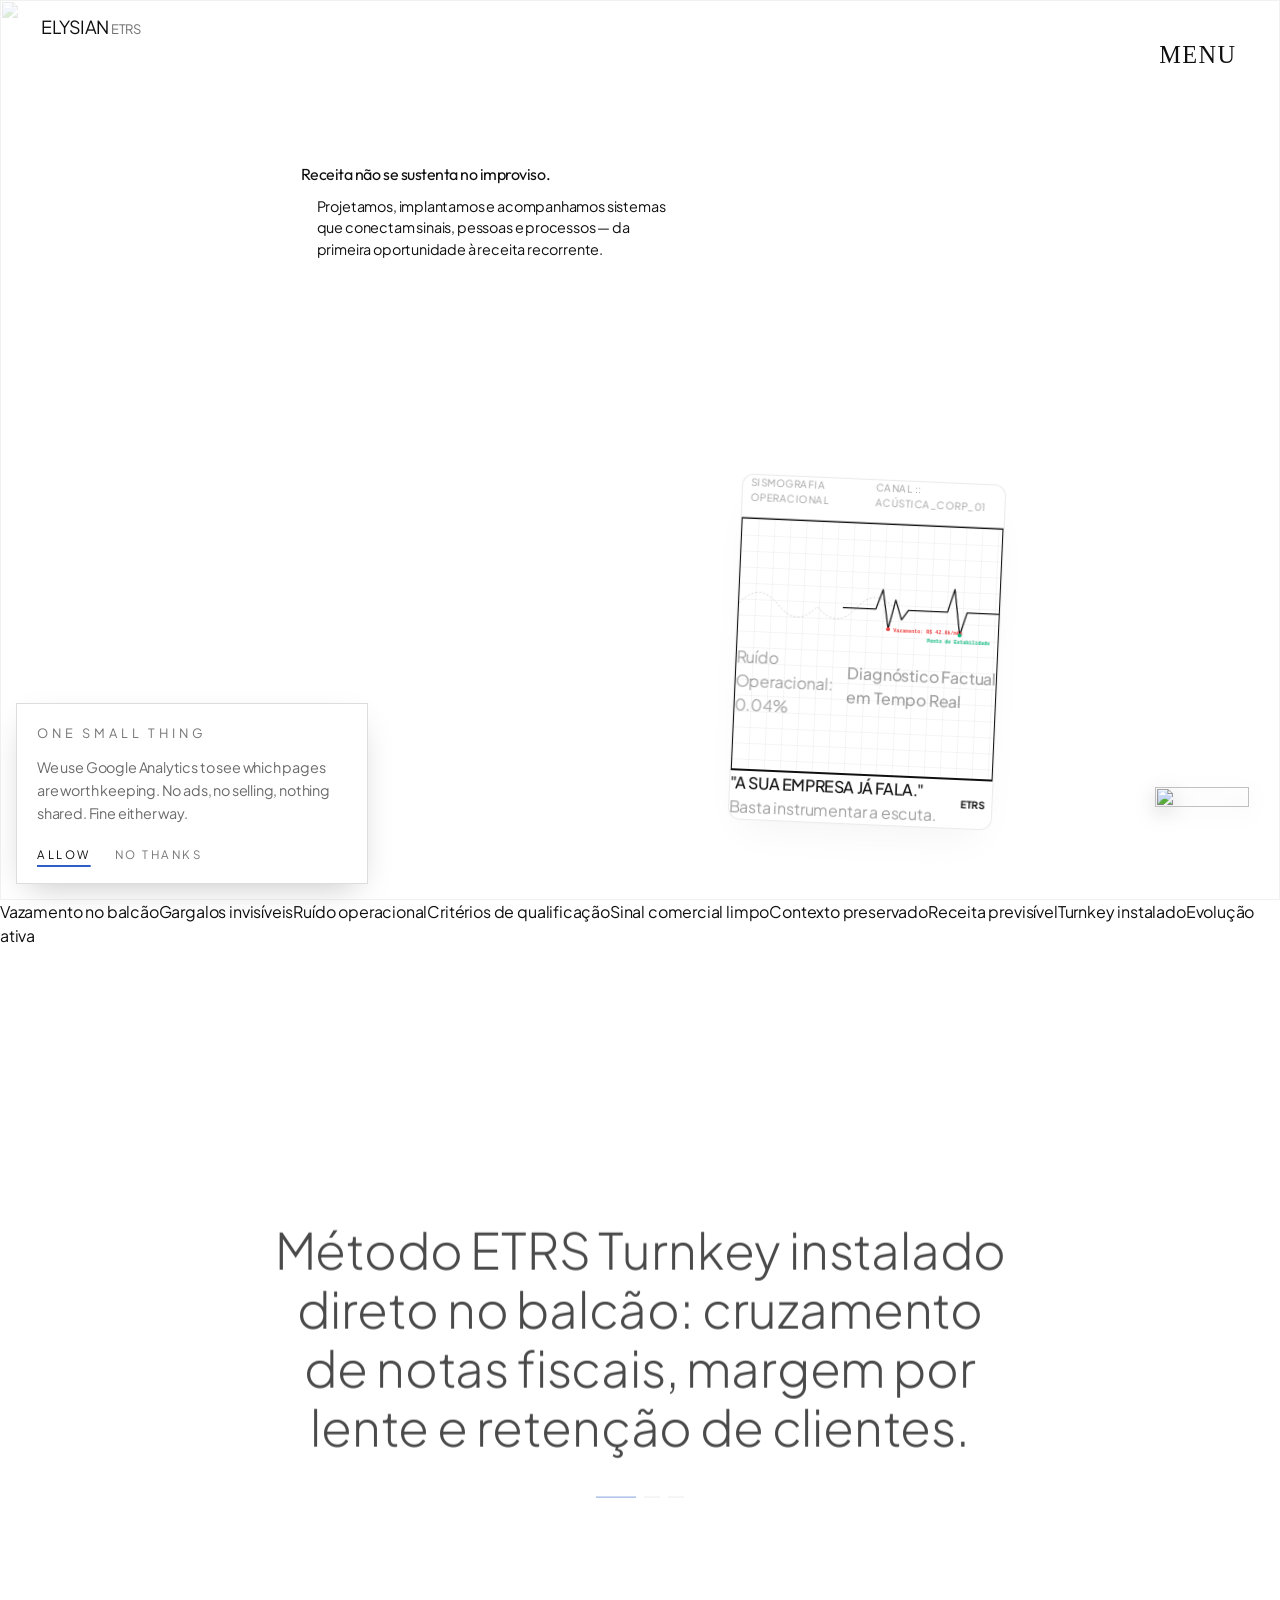
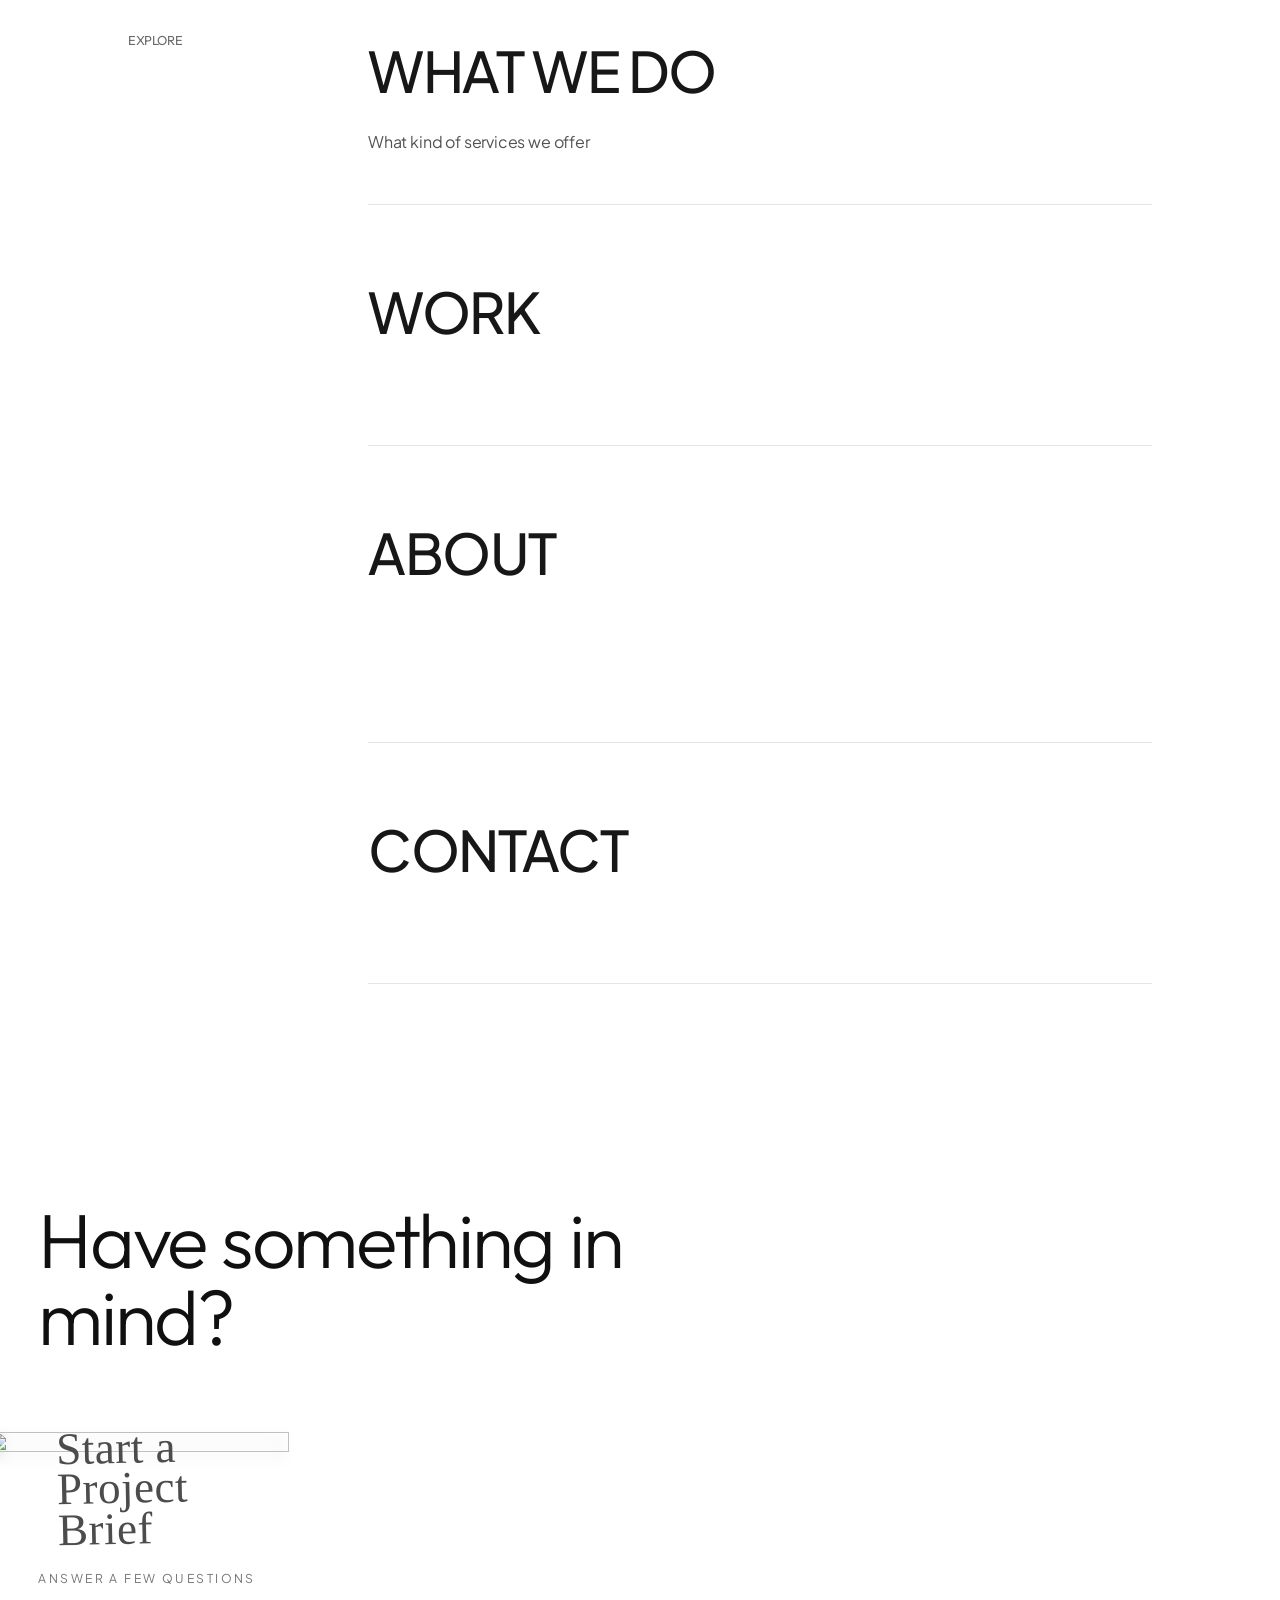
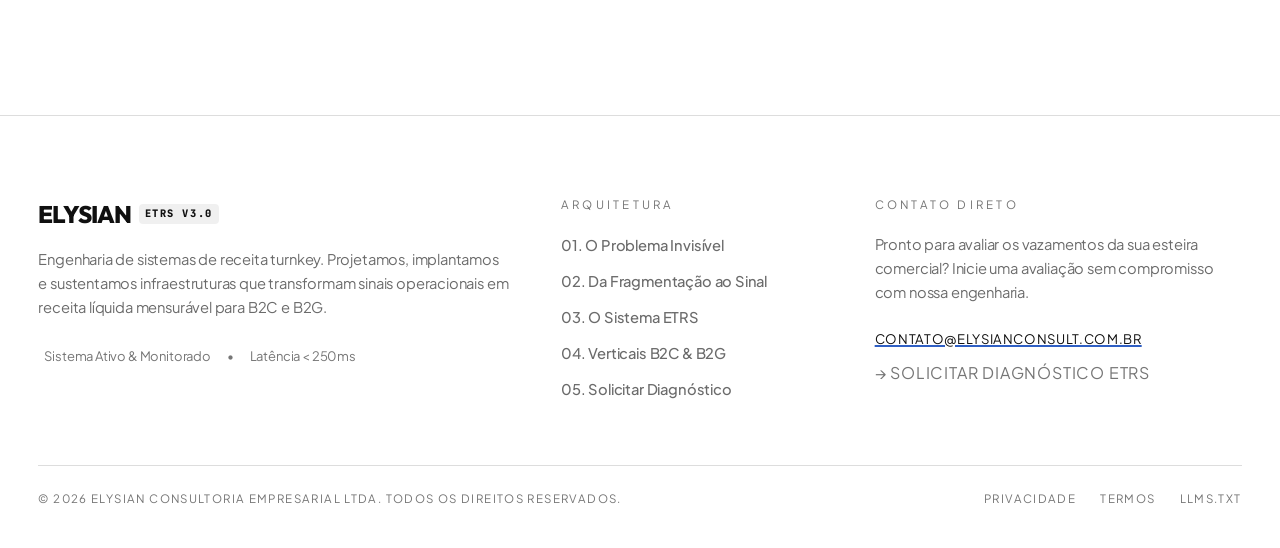
==== commit 16fc4c0e: "feat(hero): integrate deterministic corporate seismograph asset ( listening to the enterprise )" ====
--- a/aori_transplanted_landing.html
+++ b/aori_transplanted_landing.html
@@ -1590,7 +1590,62 @@
     background: rgba(255,255,255,0.1);
   }
 </style>
-</head><body class="flex min-h-full flex-col font-sans antialiased relative bg-canvas text-ink transition-colors duration-300" style="overflow: hidden;"><div hidden=""><!--$--><!--/$--></div><a class="sr-only rounded-none focus-visible:not-sr-only focus-visible:fixed focus-visible:top-3 focus-visible:left-3 focus-visible:z-[10000] focus-visible:bg-canvas focus-visible:px-4 focus-visible:py-2 focus-visible:text-sm focus-visible:tracking-wide focus-visible:text-ink focus-visible:underline focus-visible:outline-2 focus-visible:outline-offset-2 focus-visible:outline-accent" href="#main-content">Skip to content</a><script>(function(){var h=document.documentElement;try{var f=/[?&]intro\b/.test(location.search);if(!f&&(Date.now()-(+localStorage.getItem('aori:intro-seen')||0)<604800000||matchMedia('(prefers-reduced-motion: reduce)').matches||matchMedia('(pointer: coarse)').matches||innerWidth<768||(navigator.maxTouchPoints>1&&/Macintosh/.test(navigator.userAgent)))){h.classList.add('intro-skip')}else{h.classList.add('intro-on')}}catch(e){h.classList.add('intro-skip')}})();</script><div class="intro intro--fonts" style="--textout: 0.000; --open: 1.000; --p: 0.0983; --ready: 0.000; --glow: 0.000; --wash: 0.000; --settle: 0.000; opacity: 1;"><div class="intro-stage" style="width: 2000px; height: 1250px; transform: translate(640px, 360px) scale(0.640226) translate(-999.781px, -624.813px);"><img alt="" data-img="base" fetchpriority="high" height="1250" src="/images/intro/diary-land-base.webp?v=9f342a4177" width="2000"/><img alt="" class="intro-photo" data-img="photo" src="/images/intro/diary-land-photo.webp?v=9f342a4177" style="left: 457.5px; top: 261.7px; width: 864.2px; height: 281.7px;"/><img alt="" class="intro-glow" data-img="glow" height="1250" src="/images/intro/diary-land-glow.webp?v=9f342a4177" width="2000"/><canvas aria-hidden="true" class="intro-dolly" style="width: 2000px; height: 1250px;"></canvas><div aria-hidden="true" data-side="left"><div class="intro-page" style="width: 79.5px; height: 1280px; transform: matrix3d(0.445006, -0.0760151, 0, -4.62e-05, -0.104787, 0.382107, 0, -8.43e-05, 0, 0, 1, 0, 514.6, 317.7, 0, 1); --strip-k: 1;"><svg fill="none" height="1280" viewbox="0 0 79.5 1280" width="79.5"><defs><filter filterunits="userSpaceOnUse" height="1360" id="_R_iivb_-left-0-bleed" width="158" x="-40" y="-40"><feturbulence basefrequency="0.035" numoctaves="2" result="n" seed="3" type="fractalNoise"></feturbulence><fedisplacementmap in="SourceGraphic" in2="n" scale="30" xchannelselector="R" ychannelselector="G"></fedisplacementmap><fegaussianblur stddeviation="3.5"></fegaussianblur></filter><filter filterunits="userSpaceOnUse" height="1360" id="_R_iivb_-left-0-halo" width="158" x="-40" y="-40"><fegaussianblur stddeviation="7"></fegaussianblur></filter><mask height="1280" id="_R_iivb_-left-0-haze" maskunits="userSpaceOnUse" width="158" x="-40" y="0"><g filter="url(#_R_iivb_-left-0-bleed)"><rect data-mask="haze-0" fill="#fff" height="86" width="218.3" x="28" y="411.0810810810811"></rect><rect data-mask="haze-1" fill="#fff" height="68" width="201.7" x="28" y="530.4324324324324"></rect><rect data-mask="haze-2" fill="#fff" height="68" width="7.5" x="28" y="598"></rect><rect data-mask="haze-3" fill="#fff" height="68" width="15.7" x="28" y="665.5675675675676"></rect><rect data-mask="haze-4" fill="#fff" height="68" width="15.6" x="28" y="733.1351351351351"></rect><rect data-mask="haze-5" fill="#fff" height="68" width="9.2" x="28" y="800.7027027027027"></rect><rect data-mask="haze-6" fill="#fff" height="68" width="13.3" x="28" y="868.2702702702702"></rect><rect data-mask="haze-7" fill="#fff" height="68" width="13.8" x="28" y="935.8378378378378"></rect><rect data-mask="haze-8" fill="#fff" height="68" width="11.2" x="28" y="1003.4054054054054"></rect><rect data-mask="haze-9" fill="#fff" height="59" width="8.1" x="496" y="1113.7567567567567"></rect><rect data-mask="haze-10" fill="#fff" height="59" width="7.6" x="516" y="1147.5405405405404"></rect><rect data-mask="haze-11" fill="#fff" height="59" width="7.9" x="536" y="1181.3243243243242"></rect><rect data-mask="haze-12" fill="#fff" height="59" width="4.8" x="576" y="1215.1081081081081"></rect></g></mask><mask height="1280" id="_R_iivb_-left-0-ink" maskunits="userSpaceOnUse" width="158" x="-40" y="0"><g filter="url(#_R_iivb_-left-0-bleed)"><rect data-mask="ink-0" fill="#fff" height="86" width="218.3" x="28" y="411.0810810810811"></rect><rect data-mask="ink-1" fill="#fff" height="68" width="97.8" x="28" y="530.4324324324324"></rect><rect data-mask="ink-2" fill="#fff" height="68" width="0.0" x="28" y="598"></rect><rect data-mask="ink-3" fill="#fff" height="68" width="0.0" x="28" y="665.5675675675676"></rect><rect data-mask="ink-4" fill="#fff" height="68" width="0.0" x="28" y="733.1351351351351"></rect><rect data-mask="ink-5" fill="#fff" height="68" width="0.0" x="28" y="800.7027027027027"></rect><rect data-mask="ink-6" fill="#fff" height="68" width="0.0" x="28" y="868.2702702702702"></rect><rect data-mask="ink-7" fill="#fff" height="68" width="0.0" x="28" y="935.8378378378378"></rect><rect data-mask="ink-8" fill="#fff" height="68" width="0.0" x="28" y="1003.4054054054054"></rect><rect data-mask="ink-9" fill="#fff" height="59" width="0.0" x="496" y="1113.7567567567567"></rect><rect data-mask="ink-10" fill="#fff" height="59" width="0.0" x="516" y="1147.5405405405404"></rect><rect data-mask="ink-11" fill="#fff" height="59" width="0.0" x="536" y="1181.3243243243242"></rect><rect data-mask="ink-12" fill="#fff" height="59" width="0.0" x="576" y="1215.1081081081081"></rect></g></mask></defs><g class="intro-halo" mask="url(#_R_iivb_-left-0-ink)"><g filter="url(#_R_iivb_-left-0-halo)"><text class="font-faraco" font-size="52" x="52" y="471.0810810810811">Dear me,</text><text class="font-faraco" font-size="34" x="52" y="572.4324324324324">Don't stop. Keep chasing</text><text class="font-faraco" font-size="34" x="52" y="640">your dream.</text><text class="font-faraco" font-size="34" x="52" y="707.5675675675676">Remember the note you left</text><text class="font-faraco" font-size="34" x="52" y="775.1351351351351">yourself in that hotel diary?</text><text class="font-faraco" font-size="34" x="52" y="842.7027027027027">“You run slower</text><text class="font-faraco" font-size="34" x="52" y="910.2702702702702">than everyone else, but</text><text class="font-faraco" font-size="34" x="52" y="977.8378378378378">you're the one who never</text><text class="font-faraco" font-size="34" x="52" y="1045.4054054054054">knows how to stop.”</text><text class="font-faraco" font-size="25" x="520" y="1146.7567567567567">I can do all things</text><text class="font-faraco" font-size="25" x="540" y="1180.5405405405404">through Him who</text><text class="font-faraco" font-size="25" x="560" y="1214.3243243243242">strengthens me.</text><text class="font-faraco" font-size="25" x="600" y="1248.1081081081081">Phil. 4:13</text></g></g><g class="intro-haze" mask="url(#_R_iivb_-left-0-haze)"><g><text class="font-faraco" font-size="52" x="52" y="471.0810810810811">Dear me,</text><text class="font-faraco" font-size="34" x="52" y="572.4324324324324">Don't stop. Keep chasing</text><text class="font-faraco" font-size="34" x="52" y="640">your dream.</text><text class="font-faraco" font-size="34" x="52" y="707.5675675675676">Remember the note you left</text><text class="font-faraco" font-size="34" x="52" y="775.1351351351351">yourself in that hotel diary?</text><text class="font-faraco" font-size="34" x="52" y="842.7027027027027">“You run slower</text><text class="font-faraco" font-size="34" x="52" y="910.2702702702702">than everyone else, but</text><text class="font-faraco" font-size="34" x="52" y="977.8378378378378">you're the one who never</text><text class="font-faraco" font-size="34" x="52" y="1045.4054054054054">knows how to stop.”</text><text class="font-faraco" font-size="25" x="520" y="1146.7567567567567">I can do all things</text><text class="font-faraco" font-size="25" x="540" y="1180.5405405405404">through Him who</text><text class="font-faraco" font-size="25" x="560" y="1214.3243243243242">strengthens me.</text><text class="font-faraco" font-size="25" x="600" y="1248.1081081081081">Phil. 4:13</text></g></g><g class="intro-ink" mask="url(#_R_iivb_-left-0-ink)"><g><text class="font-faraco" data-line="0" font-size="52" x="52" y="471.0810810810811">Dear me,</text><text class="font-faraco" data-line="1" font-size="34" x="52" y="572.4324324324324">Don't stop. Keep chasing</text><text class="font-faraco" data-line="2" font-size="34" x="52" y="640">your dream.</text><text class="font-faraco" data-line="3" font-size="34" x="52" y="707.5675675675676">Remember the note you left</text><text class="font-faraco" data-line="4" font-size="34" x="52" y="775.1351351351351">yourself in that hotel diary?</text><text class="font-faraco" data-line="5" font-size="34" x="52" y="842.7027027027027">“You run slower</text><text class="font-faraco" data-line="6" font-size="34" x="52" y="910.2702702702702">than everyone else, but</text><text class="font-faraco" data-line="7" font-size="34" x="52" y="977.8378378378378">you're the one who never</text><text class="font-faraco" data-line="8" font-size="34" x="52" y="1045.4054054054054">knows how to stop.”</text><text class="font-faraco" data-line="9" font-size="25" x="520" y="1146.7567567567567">I can do all things</text><text class="font-faraco" data-line="10" font-size="25" x="540" y="1180.5405405405404">through Him who</text><text class="font-faraco" data-line="11" font-size="25" x="560" y="1214.3243243243242">strengthens me.</text><text class="font-faraco" data-line="12" font-size="25" x="600" y="1248.1081081081081">Phil. 4:13</text></g></g></svg></div><div class="intro-page" style="width: 79.5px; height: 1280px; transform: matrix3d(0.462481, -0.0436451, 0, -3.32e-05, -0.104891, 0.384023, 0, -8.4e-05, 0, 0, 1, 0, 551.3, 312.9, 0, 1); --strip-k: 1;"><svg fill="none" height="1280" viewbox="78 0 79.5 1280" width="79.5"><defs><filter filterunits="userSpaceOnUse" height="1360" id="_R_iivb_-left-1-bleed" width="158" x="38" y="-40"><feturbulence basefrequency="0.035" numoctaves="2" result="n" seed="3" type="fractalNoise"></feturbulence><fedisplacementmap in="SourceGraphic" in2="n" scale="30" xchannelselector="R" ychannelselector="G"></fedisplacementmap><fegaussianblur stddeviation="3.5"></fegaussianblur></filter><filter filterunits="userSpaceOnUse" height="1360" id="_R_iivb_-left-1-halo" width="158" x="38" y="-40"><fegaussianblur stddeviation="7"></fegaussianblur></filter><mask height="1280" id="_R_iivb_-left-1-haze" maskunits="userSpaceOnUse" width="158" x="38" y="0"><g filter="url(#_R_iivb_-left-1-bleed)"><rect data-mask="haze-0" fill="#fff" height="86" width="218.3" x="28" y="411.0810810810811"></rect><rect data-mask="haze-1" fill="#fff" height="68" width="201.7" x="28" y="530.4324324324324"></rect><rect data-mask="haze-2" fill="#fff" height="68" width="7.5" x="28" y="598"></rect><rect data-mask="haze-3" fill="#fff" height="68" width="15.7" x="28" y="665.5675675675676"></rect><rect data-mask="haze-4" fill="#fff" height="68" width="15.6" x="28" y="733.1351351351351"></rect><rect data-mask="haze-5" fill="#fff" height="68" width="9.2" x="28" y="800.7027027027027"></rect><rect data-mask="haze-6" fill="#fff" height="68" width="13.3" x="28" y="868.2702702702702"></rect><rect data-mask="haze-7" fill="#fff" height="68" width="13.8" x="28" y="935.8378378378378"></rect><rect data-mask="haze-8" fill="#fff" height="68" width="11.2" x="28" y="1003.4054054054054"></rect><rect data-mask="haze-9" fill="#fff" height="59" width="8.1" x="496" y="1113.7567567567567"></rect><rect data-mask="haze-10" fill="#fff" height="59" width="7.6" x="516" y="1147.5405405405404"></rect><rect data-mask="haze-11" fill="#fff" height="59" width="7.9" x="536" y="1181.3243243243242"></rect><rect data-mask="haze-12" fill="#fff" height="59" width="4.8" x="576" y="1215.1081081081081"></rect></g></mask><mask height="1280" id="_R_iivb_-left-1-ink" maskunits="userSpaceOnUse" width="158" x="38" y="0"><g filter="url(#_R_iivb_-left-1-bleed)"><rect data-mask="ink-0" fill="#fff" height="86" width="218.3" x="28" y="411.0810810810811"></rect><rect data-mask="ink-1" fill="#fff" height="68" width="97.8" x="28" y="530.4324324324324"></rect><rect data-mask="ink-2" fill="#fff" height="68" width="0.0" x="28" y="598"></rect><rect data-mask="ink-3" fill="#fff" height="68" width="0.0" x="28" y="665.5675675675676"></rect><rect data-mask="ink-4" fill="#fff" height="68" width="0.0" x="28" y="733.1351351351351"></rect><rect data-mask="ink-5" fill="#fff" height="68" width="0.0" x="28" y="800.7027027027027"></rect><rect data-mask="ink-6" fill="#fff" height="68" width="0.0" x="28" y="868.2702702702702"></rect><rect data-mask="ink-7" fill="#fff" height="68" width="0.0" x="28" y="935.8378378378378"></rect><rect data-mask="ink-8" fill="#fff" height="68" width="0.0" x="28" y="1003.4054054054054"></rect><rect data-mask="ink-9" fill="#fff" height="59" width="0.0" x="496" y="1113.7567567567567"></rect><rect data-mask="ink-10" fill="#fff" height="59" width="0.0" x="516" y="1147.5405405405404"></rect><rect data-mask="ink-11" fill="#fff" height="59" width="0.0" x="536" y="1181.3243243243242"></rect><rect data-mask="ink-12" fill="#fff" height="59" width="0.0" x="576" y="1215.1081081081081"></rect></g></mask></defs><g class="intro-halo" mask="url(#_R_iivb_-left-1-ink)"><g filter="url(#_R_iivb_-left-1-halo)"><text class="font-faraco" font-size="52" x="52" y="471.0810810810811">Dear me,</text><text class="font-faraco" font-size="34" x="52" y="572.4324324324324">Don't stop. Keep chasing</text><text class="font-faraco" font-size="34" x="52" y="640">your dream.</text><text class="font-faraco" font-size="34" x="52" y="707.5675675675676">Remember the note you left</text><text class="font-faraco" font-size="34" x="52" y="775.1351351351351">yourself in that hotel diary?</text><text class="font-faraco" font-size="34" x="52" y="842.7027027027027">“You run slower</text><text class="font-faraco" font-size="34" x="52" y="910.2702702702702">than everyone else, but</text><text class="font-faraco" font-size="34" x="52" y="977.8378378378378">you're the one who never</text><text class="font-faraco" font-size="34" x="52" y="1045.4054054054054">knows how to stop.”</text><text class="font-faraco" font-size="25" x="520" y="1146.7567567567567">I can do all things</text><text class="font-faraco" font-size="25" x="540" y="1180.5405405405404">through Him who</text><text class="font-faraco" font-size="25" x="560" y="1214.3243243243242">strengthens me.</text><text class="font-faraco" font-size="25" x="600" y="1248.1081081081081">Phil. 4:13</text></g></g><g class="intro-haze" mask="url(#_R_iivb_-left-1-haze)"><g><text class="font-faraco" font-size="52" x="52" y="471.0810810810811">Dear me,</text><text class="font-faraco" font-size="34" x="52" y="572.4324324324324">Don't stop. Keep chasing</text><text class="font-faraco" font-size="34" x="52" y="640">your dream.</text><text class="font-faraco" font-size="34" x="52" y="707.5675675675676">Remember the note you left</text><text class="font-faraco" font-size="34" x="52" y="775.1351351351351">yourself in that hotel diary?</text><text class="font-faraco" font-size="34" x="52" y="842.7027027027027">“You run slower</text><text class="font-faraco" font-size="34" x="52" y="910.2702702702702">than everyone else, but</text><text class="font-faraco" font-size="34" x="52" y="977.8378378378378">you're the one who never</text><text class="font-faraco" font-size="34" x="52" y="1045.4054054054054">knows how to stop.”</text><text class="font-faraco" font-size="25" x="520" y="1146.7567567567567">I can do all things</text><text class="font-faraco" font-size="25" x="540" y="1180.5405405405404">through Him who</text><text class="font-faraco" font-size="25" x="560" y="1214.3243243243242">strengthens me.</text><text class="font-faraco" font-size="25" x="600" y="1248.1081081081081">Phil. 4:13</text></g></g><g class="intro-ink" mask="url(#_R_iivb_-left-1-ink)"><g><text class="font-faraco" font-size="52" x="52" y="471.0810810810811">Dear me,</text><text class="font-faraco" font-size="34" x="52" y="572.4324324324324">Don't stop. Keep chasing</text><text class="font-faraco" font-size="34" x="52" y="640">your dream.</text><text class="font-faraco" font-size="34" x="52" y="707.5675675675676">Remember the note you left</text><text class="font-faraco" font-size="34" x="52" y="775.1351351351351">yourself in that hotel diary?</text><text class="font-faraco" font-size="34" x="52" y="842.7027027027027">“You run slower</text><text class="font-faraco" font-size="34" x="52" y="910.2702702702702">than everyone else, but</text><text class="font-faraco" font-size="34" x="52" y="977.8378378378378">you're the one who never</text><text class="font-faraco" font-size="34" x="52" y="1045.4054054054054">knows how to stop.”</text><text class="font-faraco" font-size="25" x="520" y="1146.7567567567567">I can do all things</text><text class="font-faraco" font-size="25" x="540" y="1180.5405405405404">through Him who</text><text class="font-faraco" font-size="25" x="560" y="1214.3243243243242">strengthens me.</text><text class="font-faraco" font-size="25" x="600" y="1248.1081081081081">Phil. 4:13</text></g></g></svg></div><div class="intro-page" style="width: 79.5px; height: 1280px; transform: matrix3d(0.471505, -0.028231, 0, -2.5e-05, -0.104088, 0.386923, 0, -8.21e-05, 0, 0, 1, 0, 588.9, 310.3, 0, 1); --strip-k: 1;"><svg fill="none" height="1280" viewbox="156 0 79.5 1280" width="79.5"><defs><filter filterunits="userSpaceOnUse" height="1360" id="_R_iivb_-left-2-bleed" width="158" x="116" y="-40"><feturbulence basefrequency="0.035" numoctaves="2" result="n" seed="3" type="fractalNoise"></feturbulence><fedisplacementmap in="SourceGraphic" in2="n" scale="30" xchannelselector="R" ychannelselector="G"></fedisplacementmap><fegaussianblur stddeviation="3.5"></fegaussianblur></filter><filter filterunits="userSpaceOnUse" height="1360" id="_R_iivb_-left-2-halo" width="158" x="116" y="-40"><fegaussianblur stddeviation="7"></fegaussianblur></filter><mask height="1280" id="_R_iivb_-left-2-haze" maskunits="userSpaceOnUse" width="158" x="116" y="0"><g filter="url(#_R_iivb_-left-2-bleed)"><rect data-mask="haze-0" fill="#fff" height="86" width="218.3" x="28" y="411.0810810810811"></rect><rect data-mask="haze-1" fill="#fff" height="68" width="201.7" x="28" y="530.4324324324324"></rect><rect data-mask="haze-2" fill="#fff" height="68" width="7.5" x="28" y="598"></rect><rect data-mask="haze-3" fill="#fff" height="68" width="15.7" x="28" y="665.5675675675676"></rect><rect data-mask="haze-4" fill="#fff" height="68" width="15.6" x="28" y="733.1351351351351"></rect><rect data-mask="haze-5" fill="#fff" height="68" width="9.2" x="28" y="800.7027027027027"></rect><rect data-mask="haze-6" fill="#fff" height="68" width="13.3" x="28" y="868.2702702702702"></rect><rect data-mask="haze-7" fill="#fff" height="68" width="13.8" x="28" y="935.8378378378378"></rect><rect data-mask="haze-8" fill="#fff" height="68" width="11.2" x="28" y="1003.4054054054054"></rect><rect data-mask="haze-9" fill="#fff" height="59" width="8.1" x="496" y="1113.7567567567567"></rect><rect data-mask="haze-10" fill="#fff" height="59" width="7.6" x="516" y="1147.5405405405404"></rect><rect data-mask="haze-11" fill="#fff" height="59" width="7.9" x="536" y="1181.3243243243242"></rect><rect data-mask="haze-12" fill="#fff" height="59" width="4.8" x="576" y="1215.1081081081081"></rect></g></mask><mask height="1280" id="_R_iivb_-left-2-ink" maskunits="userSpaceOnUse" width="158" x="116" y="0"><g filter="url(#_R_iivb_-left-2-bleed)"><rect data-mask="ink-0" fill="#fff" height="86" width="218.3" x="28" y="411.0810810810811"></rect><rect data-mask="ink-1" fill="#fff" height="68" width="97.8" x="28" y="530.4324324324324"></rect><rect data-mask="ink-2" fill="#fff" height="68" width="0.0" x="28" y="598"></rect><rect data-mask="ink-3" fill="#fff" height="68" width="0.0" x="28" y="665.5675675675676"></rect><rect data-mask="ink-4" fill="#fff" height="68" width="0.0" x="28" y="733.1351351351351"></rect><rect data-mask="ink-5" fill="#fff" height="68" width="0.0" x="28" y="800.7027027027027"></rect><rect data-mask="ink-6" fill="#fff" height="68" width="0.0" x="28" y="868.2702702702702"></rect><rect data-mask="ink-7" fill="#fff" height="68" width="0.0" x="28" y="935.8378378378378"></rect><rect data-mask="ink-8" fill="#fff" height="68" width="0.0" x="28" y="1003.4054054054054"></rect><rect data-mask="ink-9" fill="#fff" height="59" width="0.0" x="496" y="1113.7567567567567"></rect><rect data-mask="ink-10" fill="#fff" height="59" width="0.0" x="516" y="1147.5405405405404"></rect><rect data-mask="ink-11" fill="#fff" height="59" width="0.0" x="536" y="1181.3243243243242"></rect><rect data-mask="ink-12" fill="#fff" height="59" width="0.0" x="576" y="1215.1081081081081"></rect></g></mask></defs><g class="intro-halo" mask="url(#_R_iivb_-left-2-ink)"><g filter="url(#_R_iivb_-left-2-halo)"><text class="font-faraco" font-size="52" x="52" y="471.0810810810811">Dear me,</text><text class="font-faraco" font-size="34" x="52" y="572.4324324324324">Don't stop. Keep chasing</text><text class="font-faraco" font-size="34" x="52" y="640">your dream.</text><text class="font-faraco" font-size="34" x="52" y="707.5675675675676">Remember the note you left</text><text class="font-faraco" font-size="34" x="52" y="775.1351351351351">yourself in that hotel diary?</text><text class="font-faraco" font-size="34" x="52" y="842.7027027027027">“You run slower</text><text class="font-faraco" font-size="34" x="52" y="910.2702702702702">than everyone else, but</text><text class="font-faraco" font-size="34" x="52" y="977.8378378378378">you're the one who never</text><text class="font-faraco" font-size="34" x="52" y="1045.4054054054054">knows how to stop.”</text><text class="font-faraco" font-size="25" x="520" y="1146.7567567567567">I can do all things</text><text class="font-faraco" font-size="25" x="540" y="1180.5405405405404">through Him who</text><text class="font-faraco" font-size="25" x="560" y="1214.3243243243242">strengthens me.</text><text class="font-faraco" font-size="25" x="600" y="1248.1081081081081">Phil. 4:13</text></g></g><g class="intro-haze" mask="url(#_R_iivb_-left-2-haze)"><g><text class="font-faraco" font-size="52" x="52" y="471.0810810810811">Dear me,</text><text class="font-faraco" font-size="34" x="52" y="572.4324324324324">Don't stop. Keep chasing</text><text class="font-faraco" font-size="34" x="52" y="640">your dream.</text><text class="font-faraco" font-size="34" x="52" y="707.5675675675676">Remember the note you left</text><text class="font-faraco" font-size="34" x="52" y="775.1351351351351">yourself in that hotel diary?</text><text class="font-faraco" font-size="34" x="52" y="842.7027027027027">“You run slower</text><text class="font-faraco" font-size="34" x="52" y="910.2702702702702">than everyone else, but</text><text class="font-faraco" font-size="34" x="52" y="977.8378378378378">you're the one who never</text><text class="font-faraco" font-size="34" x="52" y="1045.4054054054054">knows how to stop.”</text><text class="font-faraco" font-size="25" x="520" y="1146.7567567567567">I can do all things</text><text class="font-faraco" font-size="25" x="540" y="1180.5405405405404">through Him who</text><text class="font-faraco" font-size="25" x="560" y="1214.3243243243242">strengthens me.</text><text class="font-faraco" font-size="25" x="600" y="1248.1081081081081">Phil. 4:13</text></g></g><g class="intro-ink" mask="url(#_R_iivb_-left-2-ink)"><g><text class="font-faraco" font-size="52" x="52" y="471.0810810810811">Dear me,</text><text class="font-faraco" font-size="34" x="52" y="572.4324324324324">Don't stop. Keep chasing</text><text class="font-faraco" font-size="34" x="52" y="640">your dream.</text><text class="font-faraco" font-size="34" x="52" y="707.5675675675676">Remember the note you left</text><text class="font-faraco" font-size="34" x="52" y="775.1351351351351">yourself in that hotel diary?</text><text class="font-faraco" font-size="34" x="52" y="842.7027027027027">“You run slower</text><text class="font-faraco" font-size="34" x="52" y="910.2702702702702">than everyone else, but</text><text class="font-faraco" font-size="34" x="52" y="977.8378378378378">you're the one who never</text><text class="font-faraco" font-size="34" x="52" y="1045.4054054054054">knows how to stop.”</text><text class="font-faraco" font-size="25" x="520" y="1146.7567567567567">I can do all things</text><text class="font-faraco" font-size="25" x="540" y="1180.5405405405404">through Him who</text><text class="font-faraco" font-size="25" x="560" y="1214.3243243243242">strengthens me.</text><text class="font-faraco" font-size="25" x="600" y="1248.1081081081081">Phil. 4:13</text></g></g></svg></div><div class="intro-page" style="width: 79.5px; height: 1280px; transform: matrix3d(0.478533, -0.0128855, 0, -1.68e-05, -0.106151, 0.384646, 0, -8.56e-05, 0, 0, 1, 0, 626.9, 308.7, 0, 1); --strip-k: 1;"><svg fill="none" height="1280" viewbox="234 0 79.5 1280" width="79.5"><defs><filter filterunits="userSpaceOnUse" height="1360" id="_R_iivb_-left-3-bleed" width="158" x="194" y="-40"><feturbulence basefrequency="0.035" numoctaves="2" result="n" seed="3" type="fractalNoise"></feturbulence><fedisplacementmap in="SourceGraphic" in2="n" scale="30" xchannelselector="R" ychannelselector="G"></fedisplacementmap><fegaussianblur stddeviation="3.5"></fegaussianblur></filter><filter filterunits="userSpaceOnUse" height="1360" id="_R_iivb_-left-3-halo" width="158" x="194" y="-40"><fegaussianblur stddeviation="7"></fegaussianblur></filter><mask height="1280" id="_R_iivb_-left-3-haze" maskunits="userSpaceOnUse" width="158" x="194" y="0"><g filter="url(#_R_iivb_-left-3-bleed)"><rect data-mask="haze-0" fill="#fff" height="86" width="218.3" x="28" y="411.0810810810811"></rect><rect data-mask="haze-1" fill="#fff" height="68" width="201.7" x="28" y="530.4324324324324"></rect><rect data-mask="haze-2" fill="#fff" height="68" width="7.5" x="28" y="598"></rect><rect data-mask="haze-3" fill="#fff" height="68" width="15.7" x="28" y="665.5675675675676"></rect><rect data-mask="haze-4" fill="#fff" height="68" width="15.6" x="28" y="733.1351351351351"></rect><rect data-mask="haze-5" fill="#fff" height="68" width="9.2" x="28" y="800.7027027027027"></rect><rect data-mask="haze-6" fill="#fff" height="68" width="13.3" x="28" y="868.2702702702702"></rect><rect data-mask="haze-7" fill="#fff" height="68" width="13.8" x="28" y="935.8378378378378"></rect><rect data-mask="haze-8" fill="#fff" height="68" width="11.2" x="28" y="1003.4054054054054"></rect><rect data-mask="haze-9" fill="#fff" height="59" width="8.1" x="496" y="1113.7567567567567"></rect><rect data-mask="haze-10" fill="#fff" height="59" width="7.6" x="516" y="1147.5405405405404"></rect><rect data-mask="haze-11" fill="#fff" height="59" width="7.9" x="536" y="1181.3243243243242"></rect><rect data-mask="haze-12" fill="#fff" height="59" width="4.8" x="576" y="1215.1081081081081"></rect></g></mask><mask height="1280" id="_R_iivb_-left-3-ink" maskunits="userSpaceOnUse" width="158" x="194" y="0"><g filter="url(#_R_iivb_-left-3-bleed)"><rect data-mask="ink-0" fill="#fff" height="86" width="218.3" x="28" y="411.0810810810811"></rect><rect data-mask="ink-1" fill="#fff" height="68" width="97.8" x="28" y="530.4324324324324"></rect><rect data-mask="ink-2" fill="#fff" height="68" width="0.0" x="28" y="598"></rect><rect data-mask="ink-3" fill="#fff" height="68" width="0.0" x="28" y="665.5675675675676"></rect><rect data-mask="ink-4" fill="#fff" height="68" width="0.0" x="28" y="733.1351351351351"></rect><rect data-mask="ink-5" fill="#fff" height="68" width="0.0" x="28" y="800.7027027027027"></rect><rect data-mask="ink-6" fill="#fff" height="68" width="0.0" x="28" y="868.2702702702702"></rect><rect data-mask="ink-7" fill="#fff" height="68" width="0.0" x="28" y="935.8378378378378"></rect><rect data-mask="ink-8" fill="#fff" height="68" width="0.0" x="28" y="1003.4054054054054"></rect><rect data-mask="ink-9" fill="#fff" height="59" width="0.0" x="496" y="1113.7567567567567"></rect><rect data-mask="ink-10" fill="#fff" height="59" width="0.0" x="516" y="1147.5405405405404"></rect><rect data-mask="ink-11" fill="#fff" height="59" width="0.0" x="536" y="1181.3243243243242"></rect><rect data-mask="ink-12" fill="#fff" height="59" width="0.0" x="576" y="1215.1081081081081"></rect></g></mask></defs><g class="intro-halo" mask="url(#_R_iivb_-left-3-ink)"><g filter="url(#_R_iivb_-left-3-halo)"><text class="font-faraco" font-size="52" x="52" y="471.0810810810811">Dear me,</text><text class="font-faraco" font-size="34" x="52" y="572.4324324324324">Don't stop. Keep chasing</text><text class="font-faraco" font-size="34" x="52" y="640">your dream.</text><text class="font-faraco" font-size="34" x="52" y="707.5675675675676">Remember the note you left</text><text class="font-faraco" font-size="34" x="52" y="775.1351351351351">yourself in that hotel diary?</text><text class="font-faraco" font-size="34" x="52" y="842.7027027027027">“You run slower</text><text class="font-faraco" font-size="34" x="52" y="910.2702702702702">than everyone else, but</text><text class="font-faraco" font-size="34" x="52" y="977.8378378378378">you're the one who never</text><text class="font-faraco" font-size="34" x="52" y="1045.4054054054054">knows how to stop.”</text><text class="font-faraco" font-size="25" x="520" y="1146.7567567567567">I can do all things</text><text class="font-faraco" font-size="25" x="540" y="1180.5405405405404">through Him who</text><text class="font-faraco" font-size="25" x="560" y="1214.3243243243242">strengthens me.</text><text class="font-faraco" font-size="25" x="600" y="1248.1081081081081">Phil. 4:13</text></g></g><g class="intro-haze" mask="url(#_R_iivb_-left-3-haze)"><g><text class="font-faraco" font-size="52" x="52" y="471.0810810810811">Dear me,</text><text class="font-faraco" font-size="34" x="52" y="572.4324324324324">Don't stop. Keep chasing</text><text class="font-faraco" font-size="34" x="52" y="640">your dream.</text><text class="font-faraco" font-size="34" x="52" y="707.5675675675676">Remember the note you left</text><text class="font-faraco" font-size="34" x="52" y="775.1351351351351">yourself in that hotel diary?</text><text class="font-faraco" font-size="34" x="52" y="842.7027027027027">“You run slower</text><text class="font-faraco" font-size="34" x="52" y="910.2702702702702">than everyone else, but</text><text class="font-faraco" font-size="34" x="52" y="977.8378378378378">you're the one who never</text><text class="font-faraco" font-size="34" x="52" y="1045.4054054054054">knows how to stop.”</text><text class="font-faraco" font-size="25" x="520" y="1146.7567567567567">I can do all things</text><text class="font-faraco" font-size="25" x="540" y="1180.5405405405404">through Him who</text><text class="font-faraco" font-size="25" x="560" y="1214.3243243243242">strengthens me.</text><text class="font-faraco" font-size="25" x="600" y="1248.1081081081081">Phil. 4:13</text></g></g><g class="intro-ink" mask="url(#_R_iivb_-left-3-ink)"><g><text class="font-faraco" font-size="52" x="52" y="471.0810810810811">Dear me,</text><text class="font-faraco" font-size="34" x="52" y="572.4324324324324">Don't stop. Keep chasing</text><text class="font-faraco" font-size="34" x="52" y="640">your dream.</text><text class="font-faraco" font-size="34" x="52" y="707.5675675675676">Remember the note you left</text><text class="font-faraco" font-size="34" x="52" y="775.1351351351351">yourself in that hotel diary?</text><text class="font-faraco" font-size="34" x="52" y="842.7027027027027">“You run slower</text><text class="font-faraco" font-size="34" x="52" y="910.2702702702702">than everyone else, but</text><text class="font-faraco" font-size="34" x="52" y="977.8378378378378">you're the one who never</text><text class="font-faraco" font-size="34" x="52" y="1045.4054054054054">knows how to stop.”</text><text class="font-faraco" font-size="25" x="520" y="1146.7567567567567">I can do all things</text><text class="font-faraco" font-size="25" x="540" y="1180.5405405405404">through Him who</text><text class="font-faraco" font-size="25" x="560" y="1214.3243243243242">strengthens me.</text><text class="font-faraco" font-size="25" x="600" y="1248.1081081081081">Phil. 4:13</text></g></g></svg></div><div class="intro-page" style="width: 79.5px; height: 1280px; transform: matrix3d(0.485858, -0.0001042, 0, -1.28e-05, -0.105462, 0.386406, 0, -8.43e-05, 0, 0, 1, 0, 665.1, 308.1, 0, 1); --strip-k: 1;"><svg fill="none" height="1280" viewbox="312 0 79.5 1280" width="79.5"><defs><filter filterunits="userSpaceOnUse" height="1360" id="_R_iivb_-left-4-bleed" width="158" x="272" y="-40"><feturbulence basefrequency="0.035" numoctaves="2" result="n" seed="3" type="fractalNoise"></feturbulence><fedisplacementmap in="SourceGraphic" in2="n" scale="30" xchannelselector="R" ychannelselector="G"></fedisplacementmap><fegaussianblur stddeviation="3.5"></fegaussianblur></filter><filter filterunits="userSpaceOnUse" height="1360" id="_R_iivb_-left-4-halo" width="158" x="272" y="-40"><fegaussianblur stddeviation="7"></fegaussianblur></filter><mask height="1280" id="_R_iivb_-left-4-haze" maskunits="userSpaceOnUse" width="158" x="272" y="0"><g filter="url(#_R_iivb_-left-4-bleed)"><rect data-mask="haze-0" fill="#fff" height="86" width="218.3" x="28" y="411.0810810810811"></rect><rect data-mask="haze-1" fill="#fff" height="68" width="201.7" x="28" y="530.4324324324324"></rect><rect data-mask="haze-2" fill="#fff" height="68" width="7.5" x="28" y="598"></rect><rect data-mask="haze-3" fill="#fff" height="68" width="15.7" x="28" y="665.5675675675676"></rect><rect data-mask="haze-4" fill="#fff" height="68" width="15.6" x="28" y="733.1351351351351"></rect><rect data-mask="haze-5" fill="#fff" height="68" width="9.2" x="28" y="800.7027027027027"></rect><rect data-mask="haze-6" fill="#fff" height="68" width="13.3" x="28" y="868.2702702702702"></rect><rect data-mask="haze-7" fill="#fff" height="68" width="13.8" x="28" y="935.8378378378378"></rect><rect data-mask="haze-8" fill="#fff" height="68" width="11.2" x="28" y="1003.4054054054054"></rect><rect data-mask="haze-9" fill="#fff" height="59" width="8.1" x="496" y="1113.7567567567567"></rect><rect data-mask="haze-10" fill="#fff" height="59" width="7.6" x="516" y="1147.5405405405404"></rect><rect data-mask="haze-11" fill="#fff" height="59" width="7.9" x="536" y="1181.3243243243242"></rect><rect data-mask="haze-12" fill="#fff" height="59" width="4.8" x="576" y="1215.1081081081081"></rect></g></mask><mask height="1280" id="_R_iivb_-left-4-ink" maskunits="userSpaceOnUse" width="158" x="272" y="0"><g filter="url(#_R_iivb_-left-4-bleed)"><rect data-mask="ink-0" fill="#fff" height="86" width="218.3" x="28" y="411.0810810810811"></rect><rect data-mask="ink-1" fill="#fff" height="68" width="97.8" x="28" y="530.4324324324324"></rect><rect data-mask="ink-2" fill="#fff" height="68" width="0.0" x="28" y="598"></rect><rect data-mask="ink-3" fill="#fff" height="68" width="0.0" x="28" y="665.5675675675676"></rect><rect data-mask="ink-4" fill="#fff" height="68" width="0.0" x="28" y="733.1351351351351"></rect><rect data-mask="ink-5" fill="#fff" height="68" width="0.0" x="28" y="800.7027027027027"></rect><rect data-mask="ink-6" fill="#fff" height="68" width="0.0" x="28" y="868.2702702702702"></rect><rect data-mask="ink-7" fill="#fff" height="68" width="0.0" x="28" y="935.8378378378378"></rect><rect data-mask="ink-8" fill="#fff" height="68" width="0.0" x="28" y="1003.4054054054054"></rect><rect data-mask="ink-9" fill="#fff" height="59" width="0.0" x="496" y="1113.7567567567567"></rect><rect data-mask="ink-10" fill="#fff" height="59" width="0.0" x="516" y="1147.5405405405404"></rect><rect data-mask="ink-11" fill="#fff" height="59" width="0.0" x="536" y="1181.3243243243242"></rect><rect data-mask="ink-12" fill="#fff" height="59" width="0.0" x="576" y="1215.1081081081081"></rect></g></mask></defs><g class="intro-halo" mask="url(#_R_iivb_-left-4-ink)"><g filter="url(#_R_iivb_-left-4-halo)"><text class="font-faraco" font-size="52" x="52" y="471.0810810810811">Dear me,</text><text class="font-faraco" font-size="34" x="52" y="572.4324324324324">Don't stop. Keep chasing</text><text class="font-faraco" font-size="34" x="52" y="640">your dream.</text><text class="font-faraco" font-size="34" x="52" y="707.5675675675676">Remember the note you left</text><text class="font-faraco" font-size="34" x="52" y="775.1351351351351">yourself in that hotel diary?</text><text class="font-faraco" font-size="34" x="52" y="842.7027027027027">“You run slower</text><text class="font-faraco" font-size="34" x="52" y="910.2702702702702">than everyone else, but</text><text class="font-faraco" font-size="34" x="52" y="977.8378378378378">you're the one who never</text><text class="font-faraco" font-size="34" x="52" y="1045.4054054054054">knows how to stop.”</text><text class="font-faraco" font-size="25" x="520" y="1146.7567567567567">I can do all things</text><text class="font-faraco" font-size="25" x="540" y="1180.5405405405404">through Him who</text><text class="font-faraco" font-size="25" x="560" y="1214.3243243243242">strengthens me.</text><text class="font-faraco" font-size="25" x="600" y="1248.1081081081081">Phil. 4:13</text></g></g><g class="intro-haze" mask="url(#_R_iivb_-left-4-haze)"><g><text class="font-faraco" font-size="52" x="52" y="471.0810810810811">Dear me,</text><text class="font-faraco" font-size="34" x="52" y="572.4324324324324">Don't stop. Keep chasing</text><text class="font-faraco" font-size="34" x="52" y="640">your dream.</text><text class="font-faraco" font-size="34" x="52" y="707.5675675675676">Remember the note you left</text><text class="font-faraco" font-size="34" x="52" y="775.1351351351351">yourself in that hotel diary?</text><text class="font-faraco" font-size="34" x="52" y="842.7027027027027">“You run slower</text><text class="font-faraco" font-size="34" x="52" y="910.2702702702702">than everyone else, but</text><text class="font-faraco" font-size="34" x="52" y="977.8378378378378">you're the one who never</text><text class="font-faraco" font-size="34" x="52" y="1045.4054054054054">knows how to stop.”</text><text class="font-faraco" font-size="25" x="520" y="1146.7567567567567">I can do all things</text><text class="font-faraco" font-size="25" x="540" y="1180.5405405405404">through Him who</text><text class="font-faraco" font-size="25" x="560" y="1214.3243243243242">strengthens me.</text><text class="font-faraco" font-size="25" x="600" y="1248.1081081081081">Phil. 4:13</text></g></g><g class="intro-ink" mask="url(#_R_iivb_-left-4-ink)"><g><text class="font-faraco" font-size="52" x="52" y="471.0810810810811">Dear me,</text><text class="font-faraco" font-size="34" x="52" y="572.4324324324324">Don't stop. Keep chasing</text><text class="font-faraco" font-size="34" x="52" y="640">your dream.</text><text class="font-faraco" font-size="34" x="52" y="707.5675675675676">Remember the note you left</text><text class="font-faraco" font-size="34" x="52" y="775.1351351351351">yourself in that hotel diary?</text><text class="font-faraco" font-size="34" x="52" y="842.7027027027027">“You run slower</text><text class="font-faraco" font-size="34" x="52" y="910.2702702702702">than everyone else, but</text><text class="font-faraco" font-size="34" x="52" y="977.8378378378378">you're the one who never</text><text class="font-faraco" font-size="34" x="52" y="1045.4054054054054">knows how to stop.”</text><text class="font-faraco" font-size="25" x="520" y="1146.7567567567567">I can do all things</text><text class="font-faraco" font-size="25" x="540" y="1180.5405405405404">through Him who</text><text class="font-faraco" font-size="25" x="560" y="1214.3243243243242">strengthens me.</text><text class="font-faraco" font-size="25" x="600" y="1248.1081081081081">Phil. 4:13</text></g></g></svg></div><div class="intro-page" style="width: 79.5px; height: 1280px; transform: matrix3d(0.49552, 0.0171492, 0, -2.5e-06, -0.104649, 0.38809, 0, -8.3e-05, 0, 0, 1, 0, 703.7, 308.4, 0, 1); --strip-k: 1;"><svg fill="none" height="1280" viewbox="390 0 79.5 1280" width="79.5"><defs><filter filterunits="userSpaceOnUse" height="1360" id="_R_iivb_-left-5-bleed" width="158" x="350" y="-40"><feturbulence basefrequency="0.035" numoctaves="2" result="n" seed="3" type="fractalNoise"></feturbulence><fedisplacementmap in="SourceGraphic" in2="n" scale="30" xchannelselector="R" ychannelselector="G"></fedisplacementmap><fegaussianblur stddeviation="3.5"></fegaussianblur></filter><filter filterunits="userSpaceOnUse" height="1360" id="_R_iivb_-left-5-halo" width="158" x="350" y="-40"><fegaussianblur stddeviation="7"></fegaussianblur></filter><mask height="1280" id="_R_iivb_-left-5-haze" maskunits="userSpaceOnUse" width="158" x="350" y="0"><g filter="url(#_R_iivb_-left-5-bleed)"><rect data-mask="haze-0" fill="#fff" height="86" width="218.3" x="28" y="411.0810810810811"></rect><rect data-mask="haze-1" fill="#fff" height="68" width="201.7" x="28" y="530.4324324324324"></rect><rect data-mask="haze-2" fill="#fff" height="68" width="7.5" x="28" y="598"></rect><rect data-mask="haze-3" fill="#fff" height="68" width="15.7" x="28" y="665.5675675675676"></rect><rect data-mask="haze-4" fill="#fff" height="68" width="15.6" x="28" y="733.1351351351351"></rect><rect data-mask="haze-5" fill="#fff" height="68" width="9.2" x="28" y="800.7027027027027"></rect><rect data-mask="haze-6" fill="#fff" height="68" width="13.3" x="28" y="868.2702702702702"></rect><rect data-mask="haze-7" fill="#fff" height="68" width="13.8" x="28" y="935.8378378378378"></rect><rect data-mask="haze-8" fill="#fff" height="68" width="11.2" x="28" y="1003.4054054054054"></rect><rect data-mask="haze-9" fill="#fff" height="59" width="8.1" x="496" y="1113.7567567567567"></rect><rect data-mask="haze-10" fill="#fff" height="59" width="7.6" x="516" y="1147.5405405405404"></rect><rect data-mask="haze-11" fill="#fff" height="59" width="7.9" x="536" y="1181.3243243243242"></rect><rect data-mask="haze-12" fill="#fff" height="59" width="4.8" x="576" y="1215.1081081081081"></rect></g></mask><mask height="1280" id="_R_iivb_-left-5-ink" maskunits="userSpaceOnUse" width="158" x="350" y="0"><g filter="url(#_R_iivb_-left-5-bleed)"><rect data-mask="ink-0" fill="#fff" height="86" width="218.3" x="28" y="411.0810810810811"></rect><rect data-mask="ink-1" fill="#fff" height="68" width="97.8" x="28" y="530.4324324324324"></rect><rect data-mask="ink-2" fill="#fff" height="68" width="0.0" x="28" y="598"></rect><rect data-mask="ink-3" fill="#fff" height="68" width="0.0" x="28" y="665.5675675675676"></rect><rect data-mask="ink-4" fill="#fff" height="68" width="0.0" x="28" y="733.1351351351351"></rect><rect data-mask="ink-5" fill="#fff" height="68" width="0.0" x="28" y="800.7027027027027"></rect><rect data-mask="ink-6" fill="#fff" height="68" width="0.0" x="28" y="868.2702702702702"></rect><rect data-mask="ink-7" fill="#fff" height="68" width="0.0" x="28" y="935.8378378378378"></rect><rect data-mask="ink-8" fill="#fff" height="68" width="0.0" x="28" y="1003.4054054054054"></rect><rect data-mask="ink-9" fill="#fff" height="59" width="0.0" x="496" y="1113.7567567567567"></rect><rect data-mask="ink-10" fill="#fff" height="59" width="0.0" x="516" y="1147.5405405405404"></rect><rect data-mask="ink-11" fill="#fff" height="59" width="0.0" x="536" y="1181.3243243243242"></rect><rect data-mask="ink-12" fill="#fff" height="59" width="0.0" x="576" y="1215.1081081081081"></rect></g></mask></defs><g class="intro-halo" mask="url(#_R_iivb_-left-5-ink)"><g filter="url(#_R_iivb_-left-5-halo)"><text class="font-faraco" font-size="52" x="52" y="471.0810810810811">Dear me,</text><text class="font-faraco" font-size="34" x="52" y="572.4324324324324">Don't stop. Keep chasing</text><text class="font-faraco" font-size="34" x="52" y="640">your dream.</text><text class="font-faraco" font-size="34" x="52" y="707.5675675675676">Remember the note you left</text><text class="font-faraco" font-size="34" x="52" y="775.1351351351351">yourself in that hotel diary?</text><text class="font-faraco" font-size="34" x="52" y="842.7027027027027">“You run slower</text><text class="font-faraco" font-size="34" x="52" y="910.2702702702702">than everyone else, but</text><text class="font-faraco" font-size="34" x="52" y="977.8378378378378">you're the one who never</text><text class="font-faraco" font-size="34" x="52" y="1045.4054054054054">knows how to stop.”</text><text class="font-faraco" font-size="25" x="520" y="1146.7567567567567">I can do all things</text><text class="font-faraco" font-size="25" x="540" y="1180.5405405405404">through Him who</text><text class="font-faraco" font-size="25" x="560" y="1214.3243243243242">strengthens me.</text><text class="font-faraco" font-size="25" x="600" y="1248.1081081081081">Phil. 4:13</text></g></g><g class="intro-haze" mask="url(#_R_iivb_-left-5-haze)"><g><text class="font-faraco" font-size="52" x="52" y="471.0810810810811">Dear me,</text><text class="font-faraco" font-size="34" x="52" y="572.4324324324324">Don't stop. Keep chasing</text><text class="font-faraco" font-size="34" x="52" y="640">your dream.</text><text class="font-faraco" font-size="34" x="52" y="707.5675675675676">Remember the note you left</text><text class="font-faraco" font-size="34" x="52" y="775.1351351351351">yourself in that hotel diary?</text><text class="font-faraco" font-size="34" x="52" y="842.7027027027027">“You run slower</text><text class="font-faraco" font-size="34" x="52" y="910.2702702702702">than everyone else, but</text><text class="font-faraco" font-size="34" x="52" y="977.8378378378378">you're the one who never</text><text class="font-faraco" font-size="34" x="52" y="1045.4054054054054">knows how to stop.”</text><text class="font-faraco" font-size="25" x="520" y="1146.7567567567567">I can do all things</text><text class="font-faraco" font-size="25" x="540" y="1180.5405405405404">through Him who</text><text class="font-faraco" font-size="25" x="560" y="1214.3243243243242">strengthens me.</text><text class="font-faraco" font-size="25" x="600" y="1248.1081081081081">Phil. 4:13</text></g></g><g class="intro-ink" mask="url(#_R_iivb_-left-5-ink)"><g><text class="font-faraco" font-size="52" x="52" y="471.0810810810811">Dear me,</text><text class="font-faraco" font-size="34" x="52" y="572.4324324324324">Don't stop. Keep chasing</text><text class="font-faraco" font-size="34" x="52" y="640">your dream.</text><text class="font-faraco" font-size="34" x="52" y="707.5675675675676">Remember the note you left</text><text class="font-faraco" font-size="34" x="52" y="775.1351351351351">yourself in that hotel diary?</text><text class="font-faraco" font-size="34" x="52" y="842.7027027027027">“You run slower</text><text class="font-faraco" font-size="34" x="52" y="910.2702702702702">than everyone else, but</text><text class="font-faraco" font-size="34" x="52" y="977.8378378378378">you're the one who never</text><text class="font-faraco" font-size="34" x="52" y="1045.4054054054054">knows how to stop.”</text><text class="font-faraco" font-size="25" x="520" y="1146.7567567567567">I can do all things</text><text class="font-faraco" font-size="25" x="540" y="1180.5405405405404">through Him who</text><text class="font-faraco" font-size="25" x="560" y="1214.3243243243242">strengthens me.</text><text class="font-faraco" font-size="25" x="600" y="1248.1081081081081">Phil. 4:13</text></g></g></svg></div><div class="intro-page" style="width: 79.5px; height: 1280px; transform: matrix3d(0.499886, 0.0299535, 0, 1.4e-06, -0.105388, 0.387218, 0, -8.41e-05, 0, 0, 1, 0, 742.5, 309.8, 0, 1); --strip-k: 1;"><svg fill="none" height="1280" viewbox="468 0 79.5 1280" width="79.5"><defs><filter filterunits="userSpaceOnUse" height="1360" id="_R_iivb_-left-6-bleed" width="158" x="428" y="-40"><feturbulence basefrequency="0.035" numoctaves="2" result="n" seed="3" type="fractalNoise"></feturbulence><fedisplacementmap in="SourceGraphic" in2="n" scale="30" xchannelselector="R" ychannelselector="G"></fedisplacementmap><fegaussianblur stddeviation="3.5"></fegaussianblur></filter><filter filterunits="userSpaceOnUse" height="1360" id="_R_iivb_-left-6-halo" width="158" x="428" y="-40"><fegaussianblur stddeviation="7"></fegaussianblur></filter><mask height="1280" id="_R_iivb_-left-6-haze" maskunits="userSpaceOnUse" width="158" x="428" y="0"><g filter="url(#_R_iivb_-left-6-bleed)"><rect data-mask="haze-0" fill="#fff" height="86" width="218.3" x="28" y="411.0810810810811"></rect><rect data-mask="haze-1" fill="#fff" height="68" width="201.7" x="28" y="530.4324324324324"></rect><rect data-mask="haze-2" fill="#fff" height="68" width="7.5" x="28" y="598"></rect><rect data-mask="haze-3" fill="#fff" height="68" width="15.7" x="28" y="665.5675675675676"></rect><rect data-mask="haze-4" fill="#fff" height="68" width="15.6" x="28" y="733.1351351351351"></rect><rect data-mask="haze-5" fill="#fff" height="68" width="9.2" x="28" y="800.7027027027027"></rect><rect data-mask="haze-6" fill="#fff" height="68" width="13.3" x="28" y="868.2702702702702"></rect><rect data-mask="haze-7" fill="#fff" height="68" width="13.8" x="28" y="935.8378378378378"></rect><rect data-mask="haze-8" fill="#fff" height="68" width="11.2" x="28" y="1003.4054054054054"></rect><rect data-mask="haze-9" fill="#fff" height="59" width="8.1" x="496" y="1113.7567567567567"></rect><rect data-mask="haze-10" fill="#fff" height="59" width="7.6" x="516" y="1147.5405405405404"></rect><rect data-mask="haze-11" fill="#fff" height="59" width="7.9" x="536" y="1181.3243243243242"></rect><rect data-mask="haze-12" fill="#fff" height="59" width="4.8" x="576" y="1215.1081081081081"></rect></g></mask><mask height="1280" id="_R_iivb_-left-6-ink" maskunits="userSpaceOnUse" width="158" x="428" y="0"><g filter="url(#_R_iivb_-left-6-bleed)"><rect data-mask="ink-0" fill="#fff" height="86" width="218.3" x="28" y="411.0810810810811"></rect><rect data-mask="ink-1" fill="#fff" height="68" width="97.8" x="28" y="530.4324324324324"></rect><rect data-mask="ink-2" fill="#fff" height="68" width="0.0" x="28" y="598"></rect><rect data-mask="ink-3" fill="#fff" height="68" width="0.0" x="28" y="665.5675675675676"></rect><rect data-mask="ink-4" fill="#fff" height="68" width="0.0" x="28" y="733.1351351351351"></rect><rect data-mask="ink-5" fill="#fff" height="68" width="0.0" x="28" y="800.7027027027027"></rect><rect data-mask="ink-6" fill="#fff" height="68" width="0.0" x="28" y="868.2702702702702"></rect><rect data-mask="ink-7" fill="#fff" height="68" width="0.0" x="28" y="935.8378378378378"></rect><rect data-mask="ink-8" fill="#fff" height="68" width="0.0" x="28" y="1003.4054054054054"></rect><rect data-mask="ink-9" fill="#fff" height="59" width="0.0" x="496" y="1113.7567567567567"></rect><rect data-mask="ink-10" fill="#fff" height="59" width="0.0" x="516" y="1147.5405405405404"></rect><rect data-mask="ink-11" fill="#fff" height="59" width="0.0" x="536" y="1181.3243243243242"></rect><rect data-mask="ink-12" fill="#fff" height="59" width="0.0" x="576" y="1215.1081081081081"></rect></g></mask></defs><g class="intro-halo" mask="url(#_R_iivb_-left-6-ink)"><g filter="url(#_R_iivb_-left-6-halo)"><text class="font-faraco" font-size="52" x="52" y="471.0810810810811">Dear me,</text><text class="font-faraco" font-size="34" x="52" y="572.4324324324324">Don't stop. Keep chasing</text><text class="font-faraco" font-size="34" x="52" y="640">your dream.</text><text class="font-faraco" font-size="34" x="52" y="707.5675675675676">Remember the note you left</text><text class="font-faraco" font-size="34" x="52" y="775.1351351351351">yourself in that hotel diary?</text><text class="font-faraco" font-size="34" x="52" y="842.7027027027027">“You run slower</text><text class="font-faraco" font-size="34" x="52" y="910.2702702702702">than everyone else, but</text><text class="font-faraco" font-size="34" x="52" y="977.8378378378378">you're the one who never</text><text class="font-faraco" font-size="34" x="52" y="1045.4054054054054">knows how to stop.”</text><text class="font-faraco" font-size="25" x="520" y="1146.7567567567567">I can do all things</text><text class="font-faraco" font-size="25" x="540" y="1180.5405405405404">through Him who</text><text class="font-faraco" font-size="25" x="560" y="1214.3243243243242">strengthens me.</text><text class="font-faraco" font-size="25" x="600" y="1248.1081081081081">Phil. 4:13</text></g></g><g class="intro-haze" mask="url(#_R_iivb_-left-6-haze)"><g><text class="font-faraco" font-size="52" x="52" y="471.0810810810811">Dear me,</text><text class="font-faraco" font-size="34" x="52" y="572.4324324324324">Don't stop. Keep chasing</text><text class="font-faraco" font-size="34" x="52" y="640">your dream.</text><text class="font-faraco" font-size="34" x="52" y="707.5675675675676">Remember the note you left</text><text class="font-faraco" font-size="34" x="52" y="775.1351351351351">yourself in that hotel diary?</text><text class="font-faraco" font-size="34" x="52" y="842.7027027027027">“You run slower</text><text class="font-faraco" font-size="34" x="52" y="910.2702702702702">than everyone else, but</text><text class="font-faraco" font-size="34" x="52" y="977.8378378378378">you're the one who never</text><text class="font-faraco" font-size="34" x="52" y="1045.4054054054054">knows how to stop.”</text><text class="font-faraco" font-size="25" x="520" y="1146.7567567567567">I can do all things</text><text class="font-faraco" font-size="25" x="540" y="1180.5405405405404">through Him who</text><text class="font-faraco" font-size="25" x="560" y="1214.3243243243242">strengthens me.</text><text class="font-faraco" font-size="25" x="600" y="1248.1081081081081">Phil. 4:13</text></g></g><g class="intro-ink" mask="url(#_R_iivb_-left-6-ink)"><g><text class="font-faraco" font-size="52" x="52" y="471.0810810810811">Dear me,</text><text class="font-faraco" font-size="34" x="52" y="572.4324324324324">Don't stop. Keep chasing</text><text class="font-faraco" font-size="34" x="52" y="640">your dream.</text><text class="font-faraco" font-size="34" x="52" y="707.5675675675676">Remember the note you left</text><text class="font-faraco" font-size="34" x="52" y="775.1351351351351">yourself in that hotel diary?</text><text class="font-faraco" font-size="34" x="52" y="842.7027027027027">“You run slower</text><text class="font-faraco" font-size="34" x="52" y="910.2702702702702">than everyone else, but</text><text class="font-faraco" font-size="34" x="52" y="977.8378378378378">you're the one who never</text><text class="font-faraco" font-size="34" x="52" y="1045.4054054054054">knows how to stop.”</text><text class="font-faraco" font-size="25" x="520" y="1146.7567567567567">I can do all things</text><text class="font-faraco" font-size="25" x="540" y="1180.5405405405404">through Him who</text><text class="font-faraco" font-size="25" x="560" y="1214.3243243243242">strengthens me.</text><text class="font-faraco" font-size="25" x="600" y="1248.1081081081081">Phil. 4:13</text></g></g></svg></div><div class="intro-page" style="width: 79.5px; height: 1280px; transform: matrix3d(0.509708, 0.0473232, 0, 1.18e-05, -0.105861, 0.386566, 0, -8.47e-05, 0, 0, 1, 0, 781.4, 312.1, 0, 1); --strip-k: 1;"><svg fill="none" height="1280" viewbox="546 0 79.5 1280" width="79.5"><defs><filter filterunits="userSpaceOnUse" height="1360" id="_R_iivb_-left-7-bleed" width="158" x="506" y="-40"><feturbulence basefrequency="0.035" numoctaves="2" result="n" seed="3" type="fractalNoise"></feturbulence><fedisplacementmap in="SourceGraphic" in2="n" scale="30" xchannelselector="R" ychannelselector="G"></fedisplacementmap><fegaussianblur stddeviation="3.5"></fegaussianblur></filter><filter filterunits="userSpaceOnUse" height="1360" id="_R_iivb_-left-7-halo" width="158" x="506" y="-40"><fegaussianblur stddeviation="7"></fegaussianblur></filter><mask height="1280" id="_R_iivb_-left-7-haze" maskunits="userSpaceOnUse" width="158" x="506" y="0"><g filter="url(#_R_iivb_-left-7-bleed)"><rect data-mask="haze-0" fill="#fff" height="86" width="218.3" x="28" y="411.0810810810811"></rect><rect data-mask="haze-1" fill="#fff" height="68" width="201.7" x="28" y="530.4324324324324"></rect><rect data-mask="haze-2" fill="#fff" height="68" width="7.5" x="28" y="598"></rect><rect data-mask="haze-3" fill="#fff" height="68" width="15.7" x="28" y="665.5675675675676"></rect><rect data-mask="haze-4" fill="#fff" height="68" width="15.6" x="28" y="733.1351351351351"></rect><rect data-mask="haze-5" fill="#fff" height="68" width="9.2" x="28" y="800.7027027027027"></rect><rect data-mask="haze-6" fill="#fff" height="68" width="13.3" x="28" y="868.2702702702702"></rect><rect data-mask="haze-7" fill="#fff" height="68" width="13.8" x="28" y="935.8378378378378"></rect><rect data-mask="haze-8" fill="#fff" height="68" width="11.2" x="28" y="1003.4054054054054"></rect><rect data-mask="haze-9" fill="#fff" height="59" width="8.1" x="496" y="1113.7567567567567"></rect><rect data-mask="haze-10" fill="#fff" height="59" width="7.6" x="516" y="1147.5405405405404"></rect><rect data-mask="haze-11" fill="#fff" height="59" width="7.9" x="536" y="1181.3243243243242"></rect><rect data-mask="haze-12" fill="#fff" height="59" width="4.8" x="576" y="1215.1081081081081"></rect></g></mask><mask height="1280" id="_R_iivb_-left-7-ink" maskunits="userSpaceOnUse" width="158" x="506" y="0"><g filter="url(#_R_iivb_-left-7-bleed)"><rect data-mask="ink-0" fill="#fff" height="86" width="218.3" x="28" y="411.0810810810811"></rect><rect data-mask="ink-1" fill="#fff" height="68" width="97.8" x="28" y="530.4324324324324"></rect><rect data-mask="ink-2" fill="#fff" height="68" width="0.0" x="28" y="598"></rect><rect data-mask="ink-3" fill="#fff" height="68" width="0.0" x="28" y="665.5675675675676"></rect><rect data-mask="ink-4" fill="#fff" height="68" width="0.0" x="28" y="733.1351351351351"></rect><rect data-mask="ink-5" fill="#fff" height="68" width="0.0" x="28" y="800.7027027027027"></rect><rect data-mask="ink-6" fill="#fff" height="68" width="0.0" x="28" y="868.2702702702702"></rect><rect data-mask="ink-7" fill="#fff" height="68" width="0.0" x="28" y="935.8378378378378"></rect><rect data-mask="ink-8" fill="#fff" height="68" width="0.0" x="28" y="1003.4054054054054"></rect><rect data-mask="ink-9" fill="#fff" height="59" width="0.0" x="496" y="1113.7567567567567"></rect><rect data-mask="ink-10" fill="#fff" height="59" width="0.0" x="516" y="1147.5405405405404"></rect><rect data-mask="ink-11" fill="#fff" height="59" width="0.0" x="536" y="1181.3243243243242"></rect><rect data-mask="ink-12" fill="#fff" height="59" width="0.0" x="576" y="1215.1081081081081"></rect></g></mask></defs><g class="intro-halo" mask="url(#_R_iivb_-left-7-ink)"><g filter="url(#_R_iivb_-left-7-halo)"><text class="font-faraco" font-size="52" x="52" y="471.0810810810811">Dear me,</text><text class="font-faraco" font-size="34" x="52" y="572.4324324324324">Don't stop. Keep chasing</text><text class="font-faraco" font-size="34" x="52" y="640">your dream.</text><text class="font-faraco" font-size="34" x="52" y="707.5675675675676">Remember the note you left</text><text class="font-faraco" font-size="34" x="52" y="775.1351351351351">yourself in that hotel diary?</text><text class="font-faraco" font-size="34" x="52" y="842.7027027027027">“You run slower</text><text class="font-faraco" font-size="34" x="52" y="910.2702702702702">than everyone else, but</text><text class="font-faraco" font-size="34" x="52" y="977.8378378378378">you're the one who never</text><text class="font-faraco" font-size="34" x="52" y="1045.4054054054054">knows how to stop.”</text><text class="font-faraco" font-size="25" x="520" y="1146.7567567567567">I can do all things</text><text class="font-faraco" font-size="25" x="540" y="1180.5405405405404">through Him who</text><text class="font-faraco" font-size="25" x="560" y="1214.3243243243242">strengthens me.</text><text class="font-faraco" font-size="25" x="600" y="1248.1081081081081">Phil. 4:13</text></g></g><g class="intro-haze" mask="url(#_R_iivb_-left-7-haze)"><g><text class="font-faraco" font-size="52" x="52" y="471.0810810810811">Dear me,</text><text class="font-faraco" font-size="34" x="52" y="572.4324324324324">Don't stop. Keep chasing</text><text class="font-faraco" font-size="34" x="52" y="640">your dream.</text><text class="font-faraco" font-size="34" x="52" y="707.5675675675676">Remember the note you left</text><text class="font-faraco" font-size="34" x="52" y="775.1351351351351">yourself in that hotel diary?</text><text class="font-faraco" font-size="34" x="52" y="842.7027027027027">“You run slower</text><text class="font-faraco" font-size="34" x="52" y="910.2702702702702">than everyone else, but</text><text class="font-faraco" font-size="34" x="52" y="977.8378378378378">you're the one who never</text><text class="font-faraco" font-size="34" x="52" y="1045.4054054054054">knows how to stop.”</text><text class="font-faraco" font-size="25" x="520" y="1146.7567567567567">I can do all things</text><text class="font-faraco" font-size="25" x="540" y="1180.5405405405404">through Him who</text><text class="font-faraco" font-size="25" x="560" y="1214.3243243243242">strengthens me.</text><text class="font-faraco" font-size="25" x="600" y="1248.1081081081081">Phil. 4:13</text></g></g><g class="intro-ink" mask="url(#_R_iivb_-left-7-ink)"><g><text class="font-faraco" font-size="52" x="52" y="471.0810810810811">Dear me,</text><text class="font-faraco" font-size="34" x="52" y="572.4324324324324">Don't stop. Keep chasing</text><text class="font-faraco" font-size="34" x="52" y="640">your dream.</text><text class="font-faraco" font-size="34" x="52" y="707.5675675675676">Remember the note you left</text><text class="font-faraco" font-size="34" x="52" y="775.1351351351351">yourself in that hotel diary?</text><text class="font-faraco" font-size="34" x="52" y="842.7027027027027">“You run slower</text><text class="font-faraco" font-size="34" x="52" y="910.2702702702702">than everyone else, but</text><text class="font-faraco" font-size="34" x="52" y="977.8378378378378">you're the one who never</text><text class="font-faraco" font-size="34" x="52" y="1045.4054054054054">knows how to stop.”</text><text class="font-faraco" font-size="25" x="520" y="1146.7567567567567">I can do all things</text><text class="font-faraco" font-size="25" x="540" y="1180.5405405405404">through Him who</text><text class="font-faraco" font-size="25" x="560" y="1214.3243243243242">strengthens me.</text><text class="font-faraco" font-size="25" x="600" y="1248.1081081081081">Phil. 4:13</text></g></g></svg></div><div class="intro-page" style="width: 79.5px; height: 1280px; transform: matrix3d(0.51528, 0.0608142, 0, 1.77e-05, -0.105583, 0.386422, 0, -8.44e-05, 0, 0, 1, 0, 820.4, 315.5, 0, 1); --strip-k: 1;"><svg fill="none" height="1280" viewbox="624 0 79.5 1280" width="79.5"><defs><filter filterunits="userSpaceOnUse" height="1360" id="_R_iivb_-left-8-bleed" width="158" x="584" y="-40"><feturbulence basefrequency="0.035" numoctaves="2" result="n" seed="3" type="fractalNoise"></feturbulence><fedisplacementmap in="SourceGraphic" in2="n" scale="30" xchannelselector="R" ychannelselector="G"></fedisplacementmap><fegaussianblur stddeviation="3.5"></fegaussianblur></filter><filter filterunits="userSpaceOnUse" height="1360" id="_R_iivb_-left-8-halo" width="158" x="584" y="-40"><fegaussianblur stddeviation="7"></fegaussianblur></filter><mask height="1280" id="_R_iivb_-left-8-haze" maskunits="userSpaceOnUse" width="158" x="584" y="0"><g filter="url(#_R_iivb_-left-8-bleed)"><rect data-mask="haze-0" fill="#fff" height="86" width="218.3" x="28" y="411.0810810810811"></rect><rect data-mask="haze-1" fill="#fff" height="68" width="201.7" x="28" y="530.4324324324324"></rect><rect data-mask="haze-2" fill="#fff" height="68" width="7.5" x="28" y="598"></rect><rect data-mask="haze-3" fill="#fff" height="68" width="15.7" x="28" y="665.5675675675676"></rect><rect data-mask="haze-4" fill="#fff" height="68" width="15.6" x="28" y="733.1351351351351"></rect><rect data-mask="haze-5" fill="#fff" height="68" width="9.2" x="28" y="800.7027027027027"></rect><rect data-mask="haze-6" fill="#fff" height="68" width="13.3" x="28" y="868.2702702702702"></rect><rect data-mask="haze-7" fill="#fff" height="68" width="13.8" x="28" y="935.8378378378378"></rect><rect data-mask="haze-8" fill="#fff" height="68" width="11.2" x="28" y="1003.4054054054054"></rect><rect data-mask="haze-9" fill="#fff" height="59" width="8.1" x="496" y="1113.7567567567567"></rect><rect data-mask="haze-10" fill="#fff" height="59" width="7.6" x="516" y="1147.5405405405404"></rect><rect data-mask="haze-11" fill="#fff" height="59" width="7.9" x="536" y="1181.3243243243242"></rect><rect data-mask="haze-12" fill="#fff" height="59" width="4.8" x="576" y="1215.1081081081081"></rect></g></mask><mask height="1280" id="_R_iivb_-left-8-ink" maskunits="userSpaceOnUse" width="158" x="584" y="0"><g filter="url(#_R_iivb_-left-8-bleed)"><rect data-mask="ink-0" fill="#fff" height="86" width="218.3" x="28" y="411.0810810810811"></rect><rect data-mask="ink-1" fill="#fff" height="68" width="97.8" x="28" y="530.4324324324324"></rect><rect data-mask="ink-2" fill="#fff" height="68" width="0.0" x="28" y="598"></rect><rect data-mask="ink-3" fill="#fff" height="68" width="0.0" x="28" y="665.5675675675676"></rect><rect data-mask="ink-4" fill="#fff" height="68" width="0.0" x="28" y="733.1351351351351"></rect><rect data-mask="ink-5" fill="#fff" height="68" width="0.0" x="28" y="800.7027027027027"></rect><rect data-mask="ink-6" fill="#fff" height="68" width="0.0" x="28" y="868.2702702702702"></rect><rect data-mask="ink-7" fill="#fff" height="68" width="0.0" x="28" y="935.8378378378378"></rect><rect data-mask="ink-8" fill="#fff" height="68" width="0.0" x="28" y="1003.4054054054054"></rect><rect data-mask="ink-9" fill="#fff" height="59" width="0.0" x="496" y="1113.7567567567567"></rect><rect data-mask="ink-10" fill="#fff" height="59" width="0.0" x="516" y="1147.5405405405404"></rect><rect data-mask="ink-11" fill="#fff" height="59" width="0.0" x="536" y="1181.3243243243242"></rect><rect data-mask="ink-12" fill="#fff" height="59" width="0.0" x="576" y="1215.1081081081081"></rect></g></mask></defs><g class="intro-halo" mask="url(#_R_iivb_-left-8-ink)"><g filter="url(#_R_iivb_-left-8-halo)"><text class="font-faraco" font-size="52" x="52" y="471.0810810810811">Dear me,</text><text class="font-faraco" font-size="34" x="52" y="572.4324324324324">Don't stop. Keep chasing</text><text class="font-faraco" font-size="34" x="52" y="640">your dream.</text><text class="font-faraco" font-size="34" x="52" y="707.5675675675676">Remember the note you left</text><text class="font-faraco" font-size="34" x="52" y="775.1351351351351">yourself in that hotel diary?</text><text class="font-faraco" font-size="34" x="52" y="842.7027027027027">“You run slower</text><text class="font-faraco" font-size="34" x="52" y="910.2702702702702">than everyone else, but</text><text class="font-faraco" font-size="34" x="52" y="977.8378378378378">you're the one who never</text><text class="font-faraco" font-size="34" x="52" y="1045.4054054054054">knows how to stop.”</text><text class="font-faraco" font-size="25" x="520" y="1146.7567567567567">I can do all things</text><text class="font-faraco" font-size="25" x="540" y="1180.5405405405404">through Him who</text><text class="font-faraco" font-size="25" x="560" y="1214.3243243243242">strengthens me.</text><text class="font-faraco" font-size="25" x="600" y="1248.1081081081081">Phil. 4:13</text></g></g><g class="intro-haze" mask="url(#_R_iivb_-left-8-haze)"><g><text class="font-faraco" font-size="52" x="52" y="471.0810810810811">Dear me,</text><text class="font-faraco" font-size="34" x="52" y="572.4324324324324">Don't stop. Keep chasing</text><text class="font-faraco" font-size="34" x="52" y="640">your dream.</text><text class="font-faraco" font-size="34" x="52" y="707.5675675675676">Remember the note you left</text><text class="font-faraco" font-size="34" x="52" y="775.1351351351351">yourself in that hotel diary?</text><text class="font-faraco" font-size="34" x="52" y="842.7027027027027">“You run slower</text><text class="font-faraco" font-size="34" x="52" y="910.2702702702702">than everyone else, but</text><text class="font-faraco" font-size="34" x="52" y="977.8378378378378">you're the one who never</text><text class="font-faraco" font-size="34" x="52" y="1045.4054054054054">knows how to stop.”</text><text class="font-faraco" font-size="25" x="520" y="1146.7567567567567">I can do all things</text><text class="font-faraco" font-size="25" x="540" y="1180.5405405405404">through Him who</text><text class="font-faraco" font-size="25" x="560" y="1214.3243243243242">strengthens me.</text><text class="font-faraco" font-size="25" x="600" y="1248.1081081081081">Phil. 4:13</text></g></g><g class="intro-ink" mask="url(#_R_iivb_-left-8-ink)"><g><text class="font-faraco" font-size="52" x="52" y="471.0810810810811">Dear me,</text><text class="font-faraco" font-size="34" x="52" y="572.4324324324324">Don't stop. Keep chasing</text><text class="font-faraco" font-size="34" x="52" y="640">your dream.</text><text class="font-faraco" font-size="34" x="52" y="707.5675675675676">Remember the note you left</text><text class="font-faraco" font-size="34" x="52" y="775.1351351351351">yourself in that hotel diary?</text><text class="font-faraco" font-size="34" x="52" y="842.7027027027027">“You run slower</text><text class="font-faraco" font-size="34" x="52" y="910.2702702702702">than everyone else, but</text><text class="font-faraco" font-size="34" x="52" y="977.8378378378378">you're the one who never</text><text class="font-faraco" font-size="34" x="52" y="1045.4054054054054">knows how to stop.”</text><text class="font-faraco" font-size="25" x="520" y="1146.7567567567567">I can do all things</text><text class="font-faraco" font-size="25" x="540" y="1180.5405405405404">through Him who</text><text class="font-faraco" font-size="25" x="560" y="1214.3243243243242">strengthens me.</text><text class="font-faraco" font-size="25" x="600" y="1248.1081081081081">Phil. 4:13</text></g></g></svg></div><div class="intro-page" style="width: 79.5px; height: 1280px; transform: matrix3d(0.523286, 0.0776596, 0, 2.59e-05, -0.103939, 0.38757, 0, -8.24e-05, 0, 0, 1, 0, 859.4, 319.8, 0, 1); --strip-k: 1;"><svg fill="none" height="1280" viewbox="702 0 79.5 1280" width="79.5"><defs><filter filterunits="userSpaceOnUse" height="1360" id="_R_iivb_-left-9-bleed" width="158" x="662" y="-40"><feturbulence basefrequency="0.035" numoctaves="2" result="n" seed="3" type="fractalNoise"></feturbulence><fedisplacementmap in="SourceGraphic" in2="n" scale="30" xchannelselector="R" ychannelselector="G"></fedisplacementmap><fegaussianblur stddeviation="3.5"></fegaussianblur></filter><filter filterunits="userSpaceOnUse" height="1360" id="_R_iivb_-left-9-halo" width="158" x="662" y="-40"><fegaussianblur stddeviation="7"></fegaussianblur></filter><mask height="1280" id="_R_iivb_-left-9-haze" maskunits="userSpaceOnUse" width="158" x="662" y="0"><g filter="url(#_R_iivb_-left-9-bleed)"><rect data-mask="haze-0" fill="#fff" height="86" width="218.3" x="28" y="411.0810810810811"></rect><rect data-mask="haze-1" fill="#fff" height="68" width="201.7" x="28" y="530.4324324324324"></rect><rect data-mask="haze-2" fill="#fff" height="68" width="7.5" x="28" y="598"></rect><rect data-mask="haze-3" fill="#fff" height="68" width="15.7" x="28" y="665.5675675675676"></rect><rect data-mask="haze-4" fill="#fff" height="68" width="15.6" x="28" y="733.1351351351351"></rect><rect data-mask="haze-5" fill="#fff" height="68" width="9.2" x="28" y="800.7027027027027"></rect><rect data-mask="haze-6" fill="#fff" height="68" width="13.3" x="28" y="868.2702702702702"></rect><rect data-mask="haze-7" fill="#fff" height="68" width="13.8" x="28" y="935.8378378378378"></rect><rect data-mask="haze-8" fill="#fff" height="68" width="11.2" x="28" y="1003.4054054054054"></rect><rect data-mask="haze-9" fill="#fff" height="59" width="8.1" x="496" y="1113.7567567567567"></rect><rect data-mask="haze-10" fill="#fff" height="59" width="7.6" x="516" y="1147.5405405405404"></rect><rect data-mask="haze-11" fill="#fff" height="59" width="7.9" x="536" y="1181.3243243243242"></rect><rect data-mask="haze-12" fill="#fff" height="59" width="4.8" x="576" y="1215.1081081081081"></rect></g></mask><mask height="1280" id="_R_iivb_-left-9-ink" maskunits="userSpaceOnUse" width="158" x="662" y="0"><g filter="url(#_R_iivb_-left-9-bleed)"><rect data-mask="ink-0" fill="#fff" height="86" width="218.3" x="28" y="411.0810810810811"></rect><rect data-mask="ink-1" fill="#fff" height="68" width="97.8" x="28" y="530.4324324324324"></rect><rect data-mask="ink-2" fill="#fff" height="68" width="0.0" x="28" y="598"></rect><rect data-mask="ink-3" fill="#fff" height="68" width="0.0" x="28" y="665.5675675675676"></rect><rect data-mask="ink-4" fill="#fff" height="68" width="0.0" x="28" y="733.1351351351351"></rect><rect data-mask="ink-5" fill="#fff" height="68" width="0.0" x="28" y="800.7027027027027"></rect><rect data-mask="ink-6" fill="#fff" height="68" width="0.0" x="28" y="868.2702702702702"></rect><rect data-mask="ink-7" fill="#fff" height="68" width="0.0" x="28" y="935.8378378378378"></rect><rect data-mask="ink-8" fill="#fff" height="68" width="0.0" x="28" y="1003.4054054054054"></rect><rect data-mask="ink-9" fill="#fff" height="59" width="0.0" x="496" y="1113.7567567567567"></rect><rect data-mask="ink-10" fill="#fff" height="59" width="0.0" x="516" y="1147.5405405405404"></rect><rect data-mask="ink-11" fill="#fff" height="59" width="0.0" x="536" y="1181.3243243243242"></rect><rect data-mask="ink-12" fill="#fff" height="59" width="0.0" x="576" y="1215.1081081081081"></rect></g></mask></defs><g class="intro-halo" mask="url(#_R_iivb_-left-9-ink)"><g filter="url(#_R_iivb_-left-9-halo)"><text class="font-faraco" font-size="52" x="52" y="471.0810810810811">Dear me,</text><text class="font-faraco" font-size="34" x="52" y="572.4324324324324">Don't stop. Keep chasing</text><text class="font-faraco" font-size="34" x="52" y="640">your dream.</text><text class="font-faraco" font-size="34" x="52" y="707.5675675675676">Remember the note you left</text><text class="font-faraco" font-size="34" x="52" y="775.1351351351351">yourself in that hotel diary?</text><text class="font-faraco" font-size="34" x="52" y="842.7027027027027">“You run slower</text><text class="font-faraco" font-size="34" x="52" y="910.2702702702702">than everyone else, but</text><text class="font-faraco" font-size="34" x="52" y="977.8378378378378">you're the one who never</text><text class="font-faraco" font-size="34" x="52" y="1045.4054054054054">knows how to stop.”</text><text class="font-faraco" font-size="25" x="520" y="1146.7567567567567">I can do all things</text><text class="font-faraco" font-size="25" x="540" y="1180.5405405405404">through Him who</text><text class="font-faraco" font-size="25" x="560" y="1214.3243243243242">strengthens me.</text><text class="font-faraco" font-size="25" x="600" y="1248.1081081081081">Phil. 4:13</text></g></g><g class="intro-haze" mask="url(#_R_iivb_-left-9-haze)"><g><text class="font-faraco" font-size="52" x="52" y="471.0810810810811">Dear me,</text><text class="font-faraco" font-size="34" x="52" y="572.4324324324324">Don't stop. Keep chasing</text><text class="font-faraco" font-size="34" x="52" y="640">your dream.</text><text class="font-faraco" font-size="34" x="52" y="707.5675675675676">Remember the note you left</text><text class="font-faraco" font-size="34" x="52" y="775.1351351351351">yourself in that hotel diary?</text><text class="font-faraco" font-size="34" x="52" y="842.7027027027027">“You run slower</text><text class="font-faraco" font-size="34" x="52" y="910.2702702702702">than everyone else, but</text><text class="font-faraco" font-size="34" x="52" y="977.8378378378378">you're the one who never</text><text class="font-faraco" font-size="34" x="52" y="1045.4054054054054">knows how to stop.”</text><text class="font-faraco" font-size="25" x="520" y="1146.7567567567567">I can do all things</text><text class="font-faraco" font-size="25" x="540" y="1180.5405405405404">through Him who</text><text class="font-faraco" font-size="25" x="560" y="1214.3243243243242">strengthens me.</text><text class="font-faraco" font-size="25" x="600" y="1248.1081081081081">Phil. 4:13</text></g></g><g class="intro-ink" mask="url(#_R_iivb_-left-9-ink)"><g><text class="font-faraco" font-size="52" x="52" y="471.0810810810811">Dear me,</text><text class="font-faraco" font-size="34" x="52" y="572.4324324324324">Don't stop. Keep chasing</text><text class="font-faraco" font-size="34" x="52" y="640">your dream.</text><text class="font-faraco" font-size="34" x="52" y="707.5675675675676">Remember the note you left</text><text class="font-faraco" font-size="34" x="52" y="775.1351351351351">yourself in that hotel diary?</text><text class="font-faraco" font-size="34" x="52" y="842.7027027027027">“You run slower</text><text class="font-faraco" font-size="34" x="52" y="910.2702702702702">than everyone else, but</text><text class="font-faraco" font-size="34" x="52" y="977.8378378378378">you're the one who never</text><text class="font-faraco" font-size="34" x="52" y="1045.4054054054054">knows how to stop.”</text><text class="font-faraco" font-size="25" x="520" y="1146.7567567567567">I can do all things</text><text class="font-faraco" font-size="25" x="540" y="1180.5405405405404">through Him who</text><text class="font-faraco" font-size="25" x="560" y="1214.3243243243242">strengthens me.</text><text class="font-faraco" font-size="25" x="600" y="1248.1081081081081">Phil. 4:13</text></g></g></svg></div></div><div aria-hidden="true" data-side="right"><div class="intro-page" style="width: 79.5px; height: 1280px; transform: matrix3d(0.462858, -0.0441596, 0, -3.3e-05, -0.106353, 0.384654, 0, -8.51e-05, 0, 0, 1, 0, 1047.2, 330.5, 0, 1); --strip-k: 1;"><svg fill="none" height="1280" viewbox="0 0 79.5 1280" width="79.5"><defs><filter filterunits="userSpaceOnUse" height="1360" id="_R_iivb_-right-0-bleed" width="158" x="-40" y="-40"><feturbulence basefrequency="0.035" numoctaves="2" result="n" seed="11" type="fractalNoise"></feturbulence><fedisplacementmap in="SourceGraphic" in2="n" scale="30" xchannelselector="R" ychannelselector="G"></fedisplacementmap><fegaussianblur stddeviation="3.5"></fegaussianblur></filter><filter filterunits="userSpaceOnUse" height="1360" id="_R_iivb_-right-0-halo" width="158" x="-40" y="-40"><fegaussianblur stddeviation="7"></fegaussianblur></filter><mask height="1280" id="_R_iivb_-right-0-haze" maskunits="userSpaceOnUse" width="158" x="-40" y="0"><g filter="url(#_R_iivb_-right-0-bleed)"><rect data-mask="haze-0" fill="#fff" height="64" transform="rotate(4 452 562)" width="5.0" x="352.15625762939453" y="524"></rect></g></mask><mask height="1280" id="_R_iivb_-right-0-ink" maskunits="userSpaceOnUse" width="158" x="-40" y="0"><g filter="url(#_R_iivb_-right-0-bleed)"><rect data-mask="ink-0" fill="#fff" height="64" transform="rotate(4 452 562)" width="0.0" x="352.15625762939453" y="524"></rect></g></mask></defs><g class="intro-halo" mask="url(#_R_iivb_-right-0-ink)"><g filter="url(#_R_iivb_-right-0-halo)"><text class="font-faraco" font-size="30" text-anchor="end" transform="rotate(4 452 562)" x="452" y="562">Oct 20</text></g></g><g class="intro-haze" mask="url(#_R_iivb_-right-0-haze)"><g><text class="font-faraco" font-size="30" text-anchor="end" transform="rotate(4 452 562)" x="452" y="562">Oct 20</text></g></g><g class="intro-ink" mask="url(#_R_iivb_-right-0-ink)"><g><text class="font-faraco" data-line="0" font-size="30" text-anchor="end" transform="rotate(4 452 562)" x="452" y="562">Oct 20</text></g></g></svg></div><div class="intro-page" style="width: 79.5px; height: 1280px; transform: matrix3d(0.473352, -0.0286123, 0, -2.48e-05, -0.103866, 0.388036, 0, -8.27e-05, 0, 0, 1, 0, 1086.1, 327.9, 0, 1); --strip-k: 1;"><svg fill="none" height="1280" viewbox="78 0 79.5 1280" width="79.5"><defs><filter filterunits="userSpaceOnUse" height="1360" id="_R_iivb_-right-1-bleed" width="158" x="38" y="-40"><feturbulence basefrequency="0.035" numoctaves="2" result="n" seed="11" type="fractalNoise"></feturbulence><fedisplacementmap in="SourceGraphic" in2="n" scale="30" xchannelselector="R" ychannelselector="G"></fedisplacementmap><fegaussianblur stddeviation="3.5"></fegaussianblur></filter><filter filterunits="userSpaceOnUse" height="1360" id="_R_iivb_-right-1-halo" width="158" x="38" y="-40"><fegaussianblur stddeviation="7"></fegaussianblur></filter><mask height="1280" id="_R_iivb_-right-1-haze" maskunits="userSpaceOnUse" width="158" x="38" y="0"><g filter="url(#_R_iivb_-right-1-bleed)"><rect data-mask="haze-0" fill="#fff" height="64" transform="rotate(4 452 562)" width="5.0" x="352.15625762939453" y="524"></rect></g></mask><mask height="1280" id="_R_iivb_-right-1-ink" maskunits="userSpaceOnUse" width="158" x="38" y="0"><g filter="url(#_R_iivb_-right-1-bleed)"><rect data-mask="ink-0" fill="#fff" height="64" transform="rotate(4 452 562)" width="0.0" x="352.15625762939453" y="524"></rect></g></mask></defs><g class="intro-halo" mask="url(#_R_iivb_-right-1-ink)"><g filter="url(#_R_iivb_-right-1-halo)"><text class="font-faraco" font-size="30" text-anchor="end" transform="rotate(4 452 562)" x="452" y="562">Oct 20</text></g></g><g class="intro-haze" mask="url(#_R_iivb_-right-1-haze)"><g><text class="font-faraco" font-size="30" text-anchor="end" transform="rotate(4 452 562)" x="452" y="562">Oct 20</text></g></g><g class="intro-ink" mask="url(#_R_iivb_-right-1-ink)"><g><text class="font-faraco" font-size="30" text-anchor="end" transform="rotate(4 452 562)" x="452" y="562">Oct 20</text></g></g></svg></div><div class="intro-page" style="width: 79.5px; height: 1280px; transform: matrix3d(0.47958, -0.0137631, 0, -1.86e-05, -0.107136, 0.38624, 0, -8.57e-05, 0, 0, 1, 0, 1125.2, 326.3, 0, 1); --strip-k: 1;"><svg fill="none" height="1280" viewbox="156 0 79.5 1280" width="79.5"><defs><filter filterunits="userSpaceOnUse" height="1360" id="_R_iivb_-right-2-bleed" width="158" x="116" y="-40"><feturbulence basefrequency="0.035" numoctaves="2" result="n" seed="11" type="fractalNoise"></feturbulence><fedisplacementmap in="SourceGraphic" in2="n" scale="30" xchannelselector="R" ychannelselector="G"></fedisplacementmap><fegaussianblur stddeviation="3.5"></fegaussianblur></filter><filter filterunits="userSpaceOnUse" height="1360" id="_R_iivb_-right-2-halo" width="158" x="116" y="-40"><fegaussianblur stddeviation="7"></fegaussianblur></filter><mask height="1280" id="_R_iivb_-right-2-haze" maskunits="userSpaceOnUse" width="158" x="116" y="0"><g filter="url(#_R_iivb_-right-2-bleed)"><rect data-mask="haze-0" fill="#fff" height="64" transform="rotate(4 452 562)" width="5.0" x="352.15625762939453" y="524"></rect></g></mask><mask height="1280" id="_R_iivb_-right-2-ink" maskunits="userSpaceOnUse" width="158" x="116" y="0"><g filter="url(#_R_iivb_-right-2-bleed)"><rect data-mask="ink-0" fill="#fff" height="64" transform="rotate(4 452 562)" width="0.0" x="352.15625762939453" y="524"></rect></g></mask></defs><g class="intro-halo" mask="url(#_R_iivb_-right-2-ink)"><g filter="url(#_R_iivb_-right-2-halo)"><text class="font-faraco" font-size="30" text-anchor="end" transform="rotate(4 452 562)" x="452" y="562">Oct 20</text></g></g><g class="intro-haze" mask="url(#_R_iivb_-right-2-haze)"><g><text class="font-faraco" font-size="30" text-anchor="end" transform="rotate(4 452 562)" x="452" y="562">Oct 20</text></g></g><g class="intro-ink" mask="url(#_R_iivb_-right-2-ink)"><g><text class="font-faraco" font-size="30" text-anchor="end" transform="rotate(4 452 562)" x="452" y="562">Oct 20</text></g></g></svg></div><div class="intro-page" style="width: 79.5px; height: 1280px; transform: matrix3d(0.488605, 0.0016928, 0, -1.05e-05, -0.10693, 0.387092, 0, -8.55e-05, 0, 0, 1, 0, 1164.3, 325.7, 0, 1); --strip-k: 1;"><svg fill="none" height="1280" viewbox="234 0 79.5 1280" width="79.5"><defs><filter filterunits="userSpaceOnUse" height="1360" id="_R_iivb_-right-3-bleed" width="158" x="194" y="-40"><feturbulence basefrequency="0.035" numoctaves="2" result="n" seed="11" type="fractalNoise"></feturbulence><fedisplacementmap in="SourceGraphic" in2="n" scale="30" xchannelselector="R" ychannelselector="G"></fedisplacementmap><fegaussianblur stddeviation="3.5"></fegaussianblur></filter><filter filterunits="userSpaceOnUse" height="1360" id="_R_iivb_-right-3-halo" width="158" x="194" y="-40"><fegaussianblur stddeviation="7"></fegaussianblur></filter><mask height="1280" id="_R_iivb_-right-3-haze" maskunits="userSpaceOnUse" width="158" x="194" y="0"><g filter="url(#_R_iivb_-right-3-bleed)"><rect data-mask="haze-0" fill="#fff" height="64" transform="rotate(4 452 562)" width="5.0" x="352.15625762939453" y="524"></rect></g></mask><mask height="1280" id="_R_iivb_-right-3-ink" maskunits="userSpaceOnUse" width="158" x="194" y="0"><g filter="url(#_R_iivb_-right-3-bleed)"><rect data-mask="ink-0" fill="#fff" height="64" transform="rotate(4 452 562)" width="0.0" x="352.15625762939453" y="524"></rect></g></mask></defs><g class="intro-halo" mask="url(#_R_iivb_-right-3-ink)"><g filter="url(#_R_iivb_-right-3-halo)"><text class="font-faraco" font-size="30" text-anchor="end" transform="rotate(4 452 562)" x="452" y="562">Oct 20</text></g></g><g class="intro-haze" mask="url(#_R_iivb_-right-3-haze)"><g><text class="font-faraco" font-size="30" text-anchor="end" transform="rotate(4 452 562)" x="452" y="562">Oct 20</text></g></g><g class="intro-ink" mask="url(#_R_iivb_-right-3-ink)"><g><text class="font-faraco" font-size="30" text-anchor="end" transform="rotate(4 452 562)" x="452" y="562">Oct 20</text></g></g></svg></div><div class="intro-page" style="width: 79.5px; height: 1280px; transform: matrix3d(0.498054, 0.0170978, 0, -2.6e-06, -0.103023, 0.390489, 0, -8.22e-05, 0, 0, 1, 0, 1203.4, 326.1, 0, 1); --strip-k: 1;"><svg fill="none" height="1280" viewbox="312 0 79.5 1280" width="79.5"><defs><filter filterunits="userSpaceOnUse" height="1360" id="_R_iivb_-right-4-bleed" width="158" x="272" y="-40"><feturbulence basefrequency="0.035" numoctaves="2" result="n" seed="11" type="fractalNoise"></feturbulence><fedisplacementmap in="SourceGraphic" in2="n" scale="30" xchannelselector="R" ychannelselector="G"></fedisplacementmap><fegaussianblur stddeviation="3.5"></fegaussianblur></filter><filter filterunits="userSpaceOnUse" height="1360" id="_R_iivb_-right-4-halo" width="158" x="272" y="-40"><fegaussianblur stddeviation="7"></fegaussianblur></filter><mask height="1280" id="_R_iivb_-right-4-haze" maskunits="userSpaceOnUse" width="158" x="272" y="0"><g filter="url(#_R_iivb_-right-4-bleed)"><rect data-mask="haze-0" fill="#fff" height="64" transform="rotate(4 452 562)" width="5.0" x="352.15625762939453" y="524"></rect></g></mask><mask height="1280" id="_R_iivb_-right-4-ink" maskunits="userSpaceOnUse" width="158" x="272" y="0"><g filter="url(#_R_iivb_-right-4-bleed)"><rect data-mask="ink-0" fill="#fff" height="64" transform="rotate(4 452 562)" width="0.0" x="352.15625762939453" y="524"></rect></g></mask></defs><g class="intro-halo" mask="url(#_R_iivb_-right-4-ink)"><g filter="url(#_R_iivb_-right-4-halo)"><text class="font-faraco" font-size="30" text-anchor="end" transform="rotate(4 452 562)" x="452" y="562">Oct 20</text></g></g><g class="intro-haze" mask="url(#_R_iivb_-right-4-haze)"><g><text class="font-faraco" font-size="30" text-anchor="end" transform="rotate(4 452 562)" x="452" y="562">Oct 20</text></g></g><g class="intro-ink" mask="url(#_R_iivb_-right-4-ink)"><g><text class="font-faraco" font-size="30" text-anchor="end" transform="rotate(4 452 562)" x="452" y="562">Oct 20</text></g></g></svg></div><div class="intro-page" style="width: 79.5px; height: 1280px; transform: matrix3d(0.503521, 0.0320057, 0, 3.7e-06, -0.10748, 0.387264, 0, -8.58e-05, 0, 0, 1, 0, 1242.5, 327.5, 0, 1); --strip-k: 1;"><svg fill="none" height="1280" viewbox="390 0 79.5 1280" width="79.5"><defs><filter filterunits="userSpaceOnUse" height="1360" id="_R_iivb_-right-5-bleed" width="158" x="350" y="-40"><feturbulence basefrequency="0.035" numoctaves="2" result="n" seed="11" type="fractalNoise"></feturbulence><fedisplacementmap in="SourceGraphic" in2="n" scale="30" xchannelselector="R" ychannelselector="G"></fedisplacementmap><fegaussianblur stddeviation="3.5"></fegaussianblur></filter><filter filterunits="userSpaceOnUse" height="1360" id="_R_iivb_-right-5-halo" width="158" x="350" y="-40"><fegaussianblur stddeviation="7"></fegaussianblur></filter><mask height="1280" id="_R_iivb_-right-5-haze" maskunits="userSpaceOnUse" width="158" x="350" y="0"><g filter="url(#_R_iivb_-right-5-bleed)"><rect data-mask="haze-0" fill="#fff" height="64" transform="rotate(4 452 562)" width="5.0" x="352.15625762939453" y="524"></rect></g></mask><mask height="1280" id="_R_iivb_-right-5-ink" maskunits="userSpaceOnUse" width="158" x="350" y="0"><g filter="url(#_R_iivb_-right-5-bleed)"><rect data-mask="ink-0" fill="#fff" height="64" transform="rotate(4 452 562)" width="0.0" x="352.15625762939453" y="524"></rect></g></mask></defs><g class="intro-halo" mask="url(#_R_iivb_-right-5-ink)"><g filter="url(#_R_iivb_-right-5-halo)"><text class="font-faraco" font-size="30" text-anchor="end" transform="rotate(4 452 562)" x="452" y="562">Oct 20</text></g></g><g class="intro-haze" mask="url(#_R_iivb_-right-5-haze)"><g><text class="font-faraco" font-size="30" text-anchor="end" transform="rotate(4 452 562)" x="452" y="562">Oct 20</text></g></g><g class="intro-ink" mask="url(#_R_iivb_-right-5-ink)"><g><text class="font-faraco" font-size="30" text-anchor="end" transform="rotate(4 452 562)" x="452" y="562">Oct 20</text></g></g></svg></div><div class="intro-page" style="width: 79.5px; height: 1280px; transform: matrix3d(0.509127, 0.0468652, 0, 9.8e-06, -0.106053, 0.388158, 0, -8.47e-05, 0, 0, 1, 0, 1281.4, 329.9, 0, 1); --strip-k: 1;"><svg fill="none" height="1280" viewbox="468 0 79.5 1280" width="79.5"><defs><filter filterunits="userSpaceOnUse" height="1360" id="_R_iivb_-right-6-bleed" width="158" x="428" y="-40"><feturbulence basefrequency="0.035" numoctaves="2" result="n" seed="11" type="fractalNoise"></feturbulence><fedisplacementmap in="SourceGraphic" in2="n" scale="30" xchannelselector="R" ychannelselector="G"></fedisplacementmap><fegaussianblur stddeviation="3.5"></fegaussianblur></filter><filter filterunits="userSpaceOnUse" height="1360" id="_R_iivb_-right-6-halo" width="158" x="428" y="-40"><fegaussianblur stddeviation="7"></fegaussianblur></filter><mask height="1280" id="_R_iivb_-right-6-haze" maskunits="userSpaceOnUse" width="158" x="428" y="0"><g filter="url(#_R_iivb_-right-6-bleed)"><rect data-mask="haze-0" fill="#fff" height="64" transform="rotate(4 452 562)" width="5.0" x="352.15625762939453" y="524"></rect></g></mask><mask height="1280" id="_R_iivb_-right-6-ink" maskunits="userSpaceOnUse" width="158" x="428" y="0"><g filter="url(#_R_iivb_-right-6-bleed)"><rect data-mask="ink-0" fill="#fff" height="64" transform="rotate(4 452 562)" width="0.0" x="352.15625762939453" y="524"></rect></g></mask></defs><g class="intro-halo" mask="url(#_R_iivb_-right-6-ink)"><g filter="url(#_R_iivb_-right-6-halo)"><text class="font-faraco" font-size="30" text-anchor="end" transform="rotate(4 452 562)" x="452" y="562">Oct 20</text></g></g><g class="intro-haze" mask="url(#_R_iivb_-right-6-haze)"><g><text class="font-faraco" font-size="30" text-anchor="end" transform="rotate(4 452 562)" x="452" y="562">Oct 20</text></g></g><g class="intro-ink" mask="url(#_R_iivb_-right-6-ink)"><g><text class="font-faraco" font-size="30" text-anchor="end" transform="rotate(4 452 562)" x="452" y="562">Oct 20</text></g></g></svg></div><div class="intro-page" style="width: 79.5px; height: 1280px; transform: matrix3d(0.517455, 0.0610584, 0, 1.75e-05, -0.104705, 0.388747, 0, -8.37e-05, 0, 0, 1, 0, 1320.1, 333.3, 0, 1); --strip-k: 1;"><svg fill="none" height="1280" viewbox="546 0 79.5 1280" width="79.5"><defs><filter filterunits="userSpaceOnUse" height="1360" id="_R_iivb_-right-7-bleed" width="158" x="506" y="-40"><feturbulence basefrequency="0.035" numoctaves="2" result="n" seed="11" type="fractalNoise"></feturbulence><fedisplacementmap in="SourceGraphic" in2="n" scale="30" xchannelselector="R" ychannelselector="G"></fedisplacementmap><fegaussianblur stddeviation="3.5"></fegaussianblur></filter><filter filterunits="userSpaceOnUse" height="1360" id="_R_iivb_-right-7-halo" width="158" x="506" y="-40"><fegaussianblur stddeviation="7"></fegaussianblur></filter><mask height="1280" id="_R_iivb_-right-7-haze" maskunits="userSpaceOnUse" width="158" x="506" y="0"><g filter="url(#_R_iivb_-right-7-bleed)"><rect data-mask="haze-0" fill="#fff" height="64" transform="rotate(4 452 562)" width="5.0" x="352.15625762939453" y="524"></rect></g></mask><mask height="1280" id="_R_iivb_-right-7-ink" maskunits="userSpaceOnUse" width="158" x="506" y="0"><g filter="url(#_R_iivb_-right-7-bleed)"><rect data-mask="ink-0" fill="#fff" height="64" transform="rotate(4 452 562)" width="0.0" x="352.15625762939453" y="524"></rect></g></mask></defs><g class="intro-halo" mask="url(#_R_iivb_-right-7-ink)"><g filter="url(#_R_iivb_-right-7-halo)"><text class="font-faraco" font-size="30" text-anchor="end" transform="rotate(4 452 562)" x="452" y="562">Oct 20</text></g></g><g class="intro-haze" mask="url(#_R_iivb_-right-7-haze)"><g><text class="font-faraco" font-size="30" text-anchor="end" transform="rotate(4 452 562)" x="452" y="562">Oct 20</text></g></g><g class="intro-ink" mask="url(#_R_iivb_-right-7-ink)"><g><text class="font-faraco" font-size="30" text-anchor="end" transform="rotate(4 452 562)" x="452" y="562">Oct 20</text></g></g></svg></div><div class="intro-page" style="width: 79.5px; height: 1280px; transform: matrix3d(0.521464, 0.0747667, 0, 2.36e-05, -0.10616, 0.387127, 0, -8.47e-05, 0, 0, 1, 0, 1358.6, 337.6, 0, 1); --strip-k: 1;"><svg fill="none" height="1280" viewbox="624 0 79.5 1280" width="79.5"><defs><filter filterunits="userSpaceOnUse" height="1360" id="_R_iivb_-right-8-bleed" width="158" x="584" y="-40"><feturbulence basefrequency="0.035" numoctaves="2" result="n" seed="11" type="fractalNoise"></feturbulence><fedisplacementmap in="SourceGraphic" in2="n" scale="30" xchannelselector="R" ychannelselector="G"></fedisplacementmap><fegaussianblur stddeviation="3.5"></fegaussianblur></filter><filter filterunits="userSpaceOnUse" height="1360" id="_R_iivb_-right-8-halo" width="158" x="584" y="-40"><fegaussianblur stddeviation="7"></fegaussianblur></filter><mask height="1280" id="_R_iivb_-right-8-haze" maskunits="userSpaceOnUse" width="158" x="584" y="0"><g filter="url(#_R_iivb_-right-8-bleed)"><rect data-mask="haze-0" fill="#fff" height="64" transform="rotate(4 452 562)" width="5.0" x="352.15625762939453" y="524"></rect></g></mask><mask height="1280" id="_R_iivb_-right-8-ink" maskunits="userSpaceOnUse" width="158" x="584" y="0"><g filter="url(#_R_iivb_-right-8-bleed)"><rect data-mask="ink-0" fill="#fff" height="64" transform="rotate(4 452 562)" width="0.0" x="352.15625762939453" y="524"></rect></g></mask></defs><g class="intro-halo" mask="url(#_R_iivb_-right-8-ink)"><g filter="url(#_R_iivb_-right-8-halo)"><text class="font-faraco" font-size="30" text-anchor="end" transform="rotate(4 452 562)" x="452" y="562">Oct 20</text></g></g><g class="intro-haze" mask="url(#_R_iivb_-right-8-haze)"><g><text class="font-faraco" font-size="30" text-anchor="end" transform="rotate(4 452 562)" x="452" y="562">Oct 20</text></g></g><g class="intro-ink" mask="url(#_R_iivb_-right-8-ink)"><g><text class="font-faraco" font-size="30" text-anchor="end" transform="rotate(4 452 562)" x="452" y="562">Oct 20</text></g></g></svg></div><div class="intro-page" style="width: 79.5px; height: 1280px; transform: matrix3d(0.540488, 0.112341, 0, 4.25e-05, -0.104548, 0.387355, 0, -8.35e-05, 0, 0, 1, 0, 1396.7, 342.8, 0, 1); --strip-k: 1;"><svg fill="none" height="1280" viewbox="702 0 79.5 1280" width="79.5"><defs><filter filterunits="userSpaceOnUse" height="1360" id="_R_iivb_-right-9-bleed" width="158" x="662" y="-40"><feturbulence basefrequency="0.035" numoctaves="2" result="n" seed="11" type="fractalNoise"></feturbulence><fedisplacementmap in="SourceGraphic" in2="n" scale="30" xchannelselector="R" ychannelselector="G"></fedisplacementmap><fegaussianblur stddeviation="3.5"></fegaussianblur></filter><filter filterunits="userSpaceOnUse" height="1360" id="_R_iivb_-right-9-halo" width="158" x="662" y="-40"><fegaussianblur stddeviation="7"></fegaussianblur></filter><mask height="1280" id="_R_iivb_-right-9-haze" maskunits="userSpaceOnUse" width="158" x="662" y="0"><g filter="url(#_R_iivb_-right-9-bleed)"><rect data-mask="haze-0" fill="#fff" height="64" transform="rotate(4 452 562)" width="5.0" x="352.15625762939453" y="524"></rect></g></mask><mask height="1280" id="_R_iivb_-right-9-ink" maskunits="userSpaceOnUse" width="158" x="662" y="0"><g filter="url(#_R_iivb_-right-9-bleed)"><rect data-mask="ink-0" fill="#fff" height="64" transform="rotate(4 452 562)" width="0.0" x="352.15625762939453" y="524"></rect></g></mask></defs><g class="intro-halo" mask="url(#_R_iivb_-right-9-ink)"><g filter="url(#_R_iivb_-right-9-halo)"><text class="font-faraco" font-size="30" text-anchor="end" transform="rotate(4 452 562)" x="452" y="562">Oct 20</text></g></g><g class="intro-haze" mask="url(#_R_iivb_-right-9-haze)"><g><text class="font-faraco" font-size="30" text-anchor="end" transform="rotate(4 452 562)" x="452" y="562">Oct 20</text></g></g><g class="intro-ink" mask="url(#_R_iivb_-right-9-ink)"><g><text class="font-faraco" font-size="30" text-anchor="end" transform="rotate(4 452 562)" x="452" y="562">Oct 20</text></g></g></svg></div></div><div class="intro-bloom" style="background: radial-gradient(720px 525px at 957.7px 634px, rgba(255, 226, 170, 0.34), rgba(255, 200, 120, 0.1) 55%, transparent 100%);"></div><button aria-label="Open aori creative" class="intro-logo" disabled="" style="left: 790.9px; top: 439.8px; width: 87.4px; height: 87.4px;" type="button"></button><svg aria-hidden="true" class="intro-hint-arrow" fill="none" style="left: 817.12px; top: 514.09px; width: 69.92px; height: 104.88px; stroke-width: 2.185;" viewbox="817.12 514.09 69.92 104.88000000000001"><path class="intro-hint-body" d="M854.3 584.0C858.6 566.5 849.9 551.2 845.2 530.4" pathlength="1"></path><path class="intro-hint-head" d="M840.8 542.8L845.2 530.4L854.4 539.7" pathlength="1"></path><text class="intro-hint font-faraco" font-size="26.220000000000002" text-anchor="middle" x="850.8564" y="607.608">Enter</text></svg></div><canvas aria-hidden="true" class="intro-dust" height="720" width="1280"></canvas><div aria-hidden="true" class="intro-vignette"></div><div aria-hidden="true" class="intro-progress"><svg fill="none" preserveaspectratio="none" viewbox="0 0 480 24"><path class="intro-progress-track" d="M4 14C70 8 140 18 220 12S380 8 476 13" pathlength="1"></path><path class="intro-progress-bar" d="M4 14C70 8 140 18 220 12S380 8 476 13" pathlength="1" style="stroke-dashoffset: 0.9017;"></path></svg><p class="font-faraco"><span class="intro-caption">developing memories</span><span class="intro-pct-wrap"> <span class="intro-pct">10</span>%</span></p></div><div aria-hidden="true" class="intro-wash"></div><div aria-hidden="true" class="intro-settle"></div></div><script type="application/ld+json">Consultoria de intervenção direta em empresas B2C e fornecedores B2G. Encontramos o dinheiro que já está dentro da sua loja e vazando.</script><script>((a,b,c,d,e,f,g,h)=>{let i=document.documentElement,j=["light","dark"];function k(b){var c;(Array.isArray(a)?a:[a]).forEach(a=>{let c="class"===a,d=c&&f?e.map(a=>f[a]||a):e;c?(i.classList.remove(...d),i.classList.add(f&&f[b]?f[b]:b)):i.setAttribute(a,b)}),c=b,h&&j.includes(c)&&(i.style.colorScheme=c)}if(d)k(d);else try{let a=localStorage.getItem(b)||c,d=g&&"system"===a?window.matchMedia("(prefers-color-scheme: dark)").matches?"dark":"light":a;k(d)}catch(a){}})("class","theme","light",null,["light","dark"],null,true,true)</script><header class="nb-header" data-dolly-hide="true"><a aria-label="aoricreative — home" class="nb-logo" href="/"><span class="font-extrabold text-lg tracking-tight font-sans text-ink">ELYSIAN <span class="text-xs font-mono font-normal opacity-60">ETRS</span></span></a><button aria-controls="nb-menu" aria-expanded="false" class="nb-menu-trigger" data-click-sound="true" type="button">Menu</button></header><div aria-hidden="true" class="nb-scrim"></div><div aria-label="Menu" aria-modal="true" class="nb-panel" id="nb-menu" inert="" role="dialog"><div class="nb-panel-tools"><button aria-label="Switch to dark theme" class="nb-panel-theme" type="button"><svg aria-hidden="true" class="size-[18px]" fill="none" stroke="currentColor" stroke-linecap="round" stroke-width="1.6" viewbox="0 0 24 24"><g data-sun="true" data-svg-origin="12.050000190734863 12.000000476837158" style="translate: none; rotate: none; scale: none; transform-origin: 0px 0px; opacity: 0;" transform="matrix(1,0,0,1,0,0)"><path d="M12 8.1 C 14.3 8.0, 16.1 9.9, 15.9 12.1 C 15.8 14.2, 14.0 15.9, 11.9 15.8 C 9.7 15.8, 8.0 13.9, 8.2 11.8 C 8.3 9.8, 10.0 8.2, 12 8.1 Z"></path><path d="M12 3.4 L 12 5.4"></path><path d="M12 18.7 L 12 20.6"></path><path d="M3.5 12.1 L 5.4 11.9"></path><path d="M18.7 12 L 20.6 12.1"></path><path d="M6.1 6.2 L 7.4 7.6"></path><path d="M16.7 16.6 L 18.0 17.9"></path><path d="M17.9 6.2 L 16.5 7.5"></path><path d="M7.5 16.6 L 6.1 17.9"></path></g><g data-moon="true" data-svg-origin="13.495481491088867 10.59428596496582" style="translate: none; rotate: none; scale: none; transform-origin: 0px 0px; opacity: 1;" transform="matrix(1,0,0,1,0,0)"><path d="M19.2 14.6 C 17.0 16.9, 13.2 17.4, 10.6 15.6 C 7.6 13.6, 6.9 9.5, 9.0 6.7 C 9.8 5.6, 10.9 4.9, 12.1 4.5 C 10.4 6.6, 10.3 9.7, 12.1 11.9 C 13.9 14.1, 16.8 14.9, 19.2 14.6 Z"></path></g></svg></button><button aria-label="Close menu" class="nb-disc" data-click-sound="true" type="button"><svg aria-hidden="true" focusable="false" viewbox="0 0 48 48"><circle cx="24" cy="24" fill="#e9e6df" r="22" stroke="#3a3a3a" stroke-width="1.4"></circle><circle cx="24" cy="24" fill="none" r="17" stroke="#9a968d" stroke-width="0.6"></circle><circle cx="24" cy="24" fill="none" r="13" stroke="#b5b1a8" stroke-width="0.5"></circle><circle cx="24" cy="24" fill="#f5f2ea" r="7.5" stroke="#3a3a3a" stroke-width="1"></circle><circle cx="24" cy="24" fill="#3a3a3a" r="2.4"></circle><path d="M11 17 q6 -6 13 -7" fill="none" opacity="0.8" stroke="#fff" stroke-linecap="round" stroke-width="1.6"></path></svg></button></div><nav aria-label="Main" class="nb-panel-nav"><ul><li style="--i:0"><a class="nb-panel-link" href="/what-we-do">What we do</a></li><li style="--i:1"><a class="nb-panel-link" href="/work">Work</a></li><li style="--i:2"><a class="nb-panel-link" href="/about">About</a></li><li style="--i:3"><a class="nb-panel-link" href="/contact">Contact</a></li><li style="--i:4"><a class="nb-panel-link" href="/call">Book a call</a></li></ul></nav><div class="nb-panel-scraps"><div class="nb-note"><button class="quote-note" type="button"><img alt="" class="quote-note-paper" data-nimg="1" decoding="async" height="300" loading="lazy" src="/_next/image?url=%2Fimages%2Fnew%2Fnote-paper.webp&amp;w=1920&amp;q=75&amp;dpl=dpl_9itUspSN7823jj5ckwwDfrMUM123" srcset="/_next/image?url=%2Fimages%2Fnew%2Fnote-paper.webp&amp;w=828&amp;q=75&amp;dpl=dpl_9itUspSN7823jj5ckwwDfrMUM123 1x, /_next/image?url=%2Fimages%2Fnew%2Fnote-paper.webp&amp;w=1920&amp;q=75&amp;dpl=dpl_9itUspSN7823jj5ckwwDfrMUM123 2x" style="color:transparent" width="774"/><span class="quote-note-label">Start a Project Brief</span></button></div><div aria-hidden="true" class="nb-memo"><img alt="" class="h-auto w-full" data-nimg="1" decoding="async" height="269" loading="lazy" src="/_next/image?url=%2Fimages%2Fnew%2Fmemo-paper.webp&amp;w=640&amp;q=75&amp;dpl=dpl_9itUspSN7823jj5ckwwDfrMUM123" srcset="/_next/image?url=%2Fimages%2Fnew%2Fmemo-paper.webp&amp;w=384&amp;q=75&amp;dpl=dpl_9itUspSN7823jj5ckwwDfrMUM123 1x, /_next/image?url=%2Fimages%2Fnew%2Fmemo-paper.webp&amp;w=640&amp;q=75&amp;dpl=dpl_9itUspSN7823jj5ckwwDfrMUM123 2x" style="color:transparent" width="269"/><ul class="nb-memo-list"><li data-done="true"><span class="nb-memo-box"><svg focusable="false" viewbox="0 0 24 24"><path d="M3 13.5 L9 19.5 L22 3"></path></svg></span>Design</li><li data-done="true"><span class="nb-memo-box"><svg focusable="false" viewbox="0 0 24 24"><path d="M3 13.5 L9 19.5 L22 3"></path></svg></span>Build</li><li><span class="nb-memo-box"></span>Your project</li></ul></div></div></div><div class="w-full"><div class="w-full"><main id="main-content"><script type="application/ld+json">Consultoria de intervenção direta em empresas B2C e fornecedores B2G. Encontramos o dinheiro que já está dentro da sua loja e vazando.</script><div class="min-h-screen w-full"><section class="nb-hero" data-hold-stage="true" id="hero"><img alt="" aria-hidden="true" class="nb-hero-bg" data-nimg="fill" decoding="async" sizes="100vw" src="/_next/image?url=%2Fimages%2Fnotebook%2Fhero-bg-v4.webp&amp;w=3840&amp;q=78&amp;dpl=dpl_9itUspSN7823jj5ckwwDfrMUM123" srcset="/_next/image?url=%2Fimages%2Fnotebook%2Fhero-bg-v4.webp&amp;w=640&amp;q=78&amp;dpl=dpl_9itUspSN7823jj5ckwwDfrMUM123 640w, /_next/image?url=%2Fimages%2Fnotebook%2Fhero-bg-v4.webp&amp;w=750&amp;q=78&amp;dpl=dpl_9itUspSN7823jj5ckwwDfrMUM123 750w, /_next/image?url=%2Fimages%2Fnotebook%2Fhero-bg-v4.webp&amp;w=828&amp;q=78&amp;dpl=dpl_9itUspSN7823jj5ckwwDfrMUM123 828w, /_next/image?url=%2Fimages%2Fnotebook%2Fhero-bg-v4.webp&amp;w=1080&amp;q=78&amp;dpl=dpl_9itUspSN7823jj5ckwwDfrMUM123 1080w, /_next/image?url=%2Fimages%2Fnotebook%2Fhero-bg-v4.webp&amp;w=1200&amp;q=78&amp;dpl=dpl_9itUspSN7823jj5ckwwDfrMUM123 1200w, /_next/image?url=%2Fimages%2Fnotebook%2Fhero-bg-v4.webp&amp;w=1920&amp;q=78&amp;dpl=dpl_9itUspSN7823jj5ckwwDfrMUM123 1920w, /_next/image?url=%2Fimages%2Fnotebook%2Fhero-bg-v4.webp&amp;w=2048&amp;q=78&amp;dpl=dpl_9itUspSN7823jj5ckwwDfrMUM123 2048w, /_next/image?url=%2Fimages%2Fnotebook%2Fhero-bg-v4.webp&amp;w=3840&amp;q=78&amp;dpl=dpl_9itUspSN7823jj5ckwwDfrMUM123 3840w" style="position:absolute;height:100%;width:100%;left:0;top:0;right:0;bottom:0;color:transparent"/><div class="nb-hero-grid"><h1 class="contents">Receita não se sustenta no improviso.</h1><p class="nb-body">Projetamos, implantamos e acompanhamos sistemas que conectam sinais, pessoas e processos — da primeira oportunidade à receita recorrente.</p></div><figure class="nb-polaroid nb-hero-polaroid" data-dolly-focus="true" style="--nb-sheen:1"><div class="nb-polaroid-photo"><img alt="" aria-hidden="true" class="object-cover" data-nimg="fill" decoding="async" loading="lazy" sizes="(min-width: 1024px) 15vw, (min-width: 768px) 23vw, 43vw" src="/_next/image?url=%2Fimages%2Fnew%2Fhome.png&amp;w=3840&amp;q=75&amp;dpl=dpl_9itUspSN7823jj5ckwwDfrMUM123" srcset="/_next/image?url=%2Fimages%2Fnew%2Fhome.png&amp;w=96&amp;q=75&amp;dpl=dpl_9itUspSN7823jj5ckwwDfrMUM123 96w, /_next/image?url=%2Fimages%2Fnew%2Fhome.png&amp;w=128&amp;q=75&amp;dpl=dpl_9itUspSN7823jj5ckwwDfrMUM123 128w, /_next/image?url=%2Fimages%2Fnew%2Fhome.png&amp;w=256&amp;q=75&amp;dpl=dpl_9itUspSN7823jj5ckwwDfrMUM123 256w, /_next/image?url=%2Fimages%2Fnew%2Fhome.png&amp;w=384&amp;q=75&amp;dpl=dpl_9itUspSN7823jj5ckwwDfrMUM123 384w, /_next/image?url=%2Fimages%2Fnew%2Fhome.png&amp;w=640&amp;q=75&amp;dpl=dpl_9itUspSN7823jj5ckwwDfrMUM123 640w, /_next/image?url=%2Fimages%2Fnew%2Fhome.png&amp;w=750&amp;q=75&amp;dpl=dpl_9itUspSN7823jj5ckwwDfrMUM123 750w, /_next/image?url=%2Fimages%2Fnew%2Fhome.png&amp;w=828&amp;q=75&amp;dpl=dpl_9itUspSN7823jj5ckwwDfrMUM123 828w, /_next/image?url=%2Fimages%2Fnew%2Fhome.png&amp;w=1080&amp;q=75&amp;dpl=dpl_9itUspSN7823jj5ckwwDfrMUM123 1080w, /_next/image?url=%2Fimages%2Fnew%2Fhome.png&amp;w=1200&amp;q=75&amp;dpl=dpl_9itUspSN7823jj5ckwwDfrMUM123 1200w, /_next/image?url=%2Fimages%2Fnew%2Fhome.png&amp;w=1920&amp;q=75&amp;dpl=dpl_9itUspSN7823jj5ckwwDfrMUM123 1920w, /_next/image?url=%2Fimages%2Fnew%2Fhome.png&amp;w=2048&amp;q=75&amp;dpl=dpl_9itUspSN7823jj5ckwwDfrMUM123 2048w, /_next/image?url=%2Fimages%2Fnew%2Fhome.png&amp;w=3840&amp;q=75&amp;dpl=dpl_9itUspSN7823jj5ckwwDfrMUM123 3840w" style="position:absolute;height:100%;width:100%;left:0;top:0;right:0;bottom:0;color:transparent"/></div><img alt="" aria-hidden="true" class="nb-polaroid-layer nb-polaroid-shade" data-nimg="1" decoding="async" height="1220" loading="lazy" sizes="(min-width: 1024px) 22vw, (min-width: 768px) 35vw, 66vw" src="/_next/image?url=%2Fimages%2Fnew%2Fpolaroid-shade.webp&amp;w=3840&amp;q=75&amp;dpl=dpl_9itUspSN7823jj5ckwwDfrMUM123" srcset="/_next/image?url=%2Fimages%2Fnew%2Fpolaroid-shade.webp&amp;w=256&amp;q=75&amp;dpl=dpl_9itUspSN7823jj5ckwwDfrMUM123 256w, /_next/image?url=%2Fimages%2Fnew%2Fpolaroid-shade.webp&amp;w=384&amp;q=75&amp;dpl=dpl_9itUspSN7823jj5ckwwDfrMUM123 384w, /_next/image?url=%2Fimages%2Fnew%2Fpolaroid-shade.webp&amp;w=640&amp;q=75&amp;dpl=dpl_9itUspSN7823jj5ckwwDfrMUM123 640w, /_next/image?url=%2Fimages%2Fnew%2Fpolaroid-shade.webp&amp;w=750&amp;q=75&amp;dpl=dpl_9itUspSN7823jj5ckwwDfrMUM123 750w, /_next/image?url=%2Fimages%2Fnew%2Fpolaroid-shade.webp&amp;w=828&amp;q=75&amp;dpl=dpl_9itUspSN7823jj5ckwwDfrMUM123 828w, /_next/image?url=%2Fimages%2Fnew%2Fpolaroid-shade.webp&amp;w=1080&amp;q=75&amp;dpl=dpl_9itUspSN7823jj5ckwwDfrMUM123 1080w, /_next/image?url=%2Fimages%2Fnew%2Fpolaroid-shade.webp&amp;w=1200&amp;q=75&amp;dpl=dpl_9itUspSN7823jj5ckwwDfrMUM123 1200w, /_next/image?url=%2Fimages%2Fnew%2Fpolaroid-shade.webp&amp;w=1920&amp;q=75&amp;dpl=dpl_9itUspSN7823jj5ckwwDfrMUM123 1920w, /_next/image?url=%2Fimages%2Fnew%2Fpolaroid-shade.webp&amp;w=2048&amp;q=75&amp;dpl=dpl_9itUspSN7823jj5ckwwDfrMUM123 2048w, /_next/image?url=%2Fimages%2Fnew%2Fpolaroid-shade.webp&amp;w=3840&amp;q=75&amp;dpl=dpl_9itUspSN7823jj5ckwwDfrMUM123 3840w" style="color:transparent" width="950"/><img alt="" aria-hidden="true" class="nb-polaroid-layer nb-polaroid-frame" data-nimg="1" decoding="async" height="1220" loading="lazy" sizes="(min-width: 1024px) 22vw, (min-width: 768px) 35vw, 66vw" src="/_next/image?url=%2Fimages%2Fnew%2Fpolaroid-frame.webp&amp;w=3840&amp;q=75&amp;dpl=dpl_9itUspSN7823jj5ckwwDfrMUM123" srcset="/_next/image?url=%2Fimages%2Fnew%2Fpolaroid-frame.webp&amp;w=256&amp;q=75&amp;dpl=dpl_9itUspSN7823jj5ckwwDfrMUM123 256w, /_next/image?url=%2Fimages%2Fnew%2Fpolaroid-frame.webp&amp;w=384&amp;q=75&amp;dpl=dpl_9itUspSN7823jj5ckwwDfrMUM123 384w, /_next/image?url=%2Fimages%2Fnew%2Fpolaroid-frame.webp&amp;w=640&amp;q=75&amp;dpl=dpl_9itUspSN7823jj5ckwwDfrMUM123 640w, /_next/image?url=%2Fimages%2Fnew%2Fpolaroid-frame.webp&amp;w=750&amp;q=75&amp;dpl=dpl_9itUspSN7823jj5ckwwDfrMUM123 750w, /_next/image?url=%2Fimages%2Fnew%2Fpolaroid-frame.webp&amp;w=828&amp;q=75&amp;dpl=dpl_9itUspSN7823jj5ckwwDfrMUM123 828w, /_next/image?url=%2Fimages%2Fnew%2Fpolaroid-frame.webp&amp;w=1080&amp;q=75&amp;dpl=dpl_9itUspSN7823jj5ckwwDfrMUM123 1080w, /_next/image?url=%2Fimages%2Fnew%2Fpolaroid-frame.webp&amp;w=1200&amp;q=75&amp;dpl=dpl_9itUspSN7823jj5ckwwDfrMUM123 1200w, /_next/image?url=%2Fimages%2Fnew%2Fpolaroid-frame.webp&amp;w=1920&amp;q=75&amp;dpl=dpl_9itUspSN7823jj5ckwwDfrMUM123 1920w, /_next/image?url=%2Fimages%2Fnew%2Fpolaroid-frame.webp&amp;w=2048&amp;q=75&amp;dpl=dpl_9itUspSN7823jj5ckwwDfrMUM123 2048w, /_next/image?url=%2Fimages%2Fnew%2Fpolaroid-frame.webp&amp;w=3840&amp;q=75&amp;dpl=dpl_9itUspSN7823jj5ckwwDfrMUM123 3840w" style="color:transparent" width="950"/><figcaption class="nb-polaroid-caption"><span aria-label="websites" class="inline-block whitespace-nowrap" role="img"><span aria-hidden="true">websites</span></span></figcaption><button aria-label="Start a quote (press and hold)" class="nb-polaroid-hold" type="button"></button></figure></section><div class="pin-spacer" style="order: 0; place-self: auto; grid-area: auto; z-index: auto; float: none; flex-shrink: 1; display: block; margin: 0px; inset: 0px; position: relative; flex-basis: auto; overflow: visible; box-sizing: border-box; width: 1280px; height: 4320px; padding: 0px 0px 3600px;"><section class="relative h-screen w-full overflow-hidden bg-canvas px-5 sm:px-[3vw]" style="translate: none; rotate: none; scale: none; inset: 0px auto auto 0px; margin: 0px; max-width: 1280px; width: 1280px; max-height: 720px; height: 720px; padding: 0px 38.4px; transform: translate(0px, 0px);"><div aria-hidden="true" class="pointer-events-none absolute inset-0 z-10" style="perspective:1200px;transform-style:preserve-3d"><div class="absolute top-1/2 left-1/2 opacity-0 will-change-transform" style="transform: translate3d(0px, 0px, 0px); opacity: 0;"><span class="block font-faraco" style="filter:blur(var(--blur, 0px))"><span class="block -translate-x-1/2 -translate-y-1/2 text-[clamp(0.66rem,1.05vw,1.35rem)] tracking-[0.22em] whitespace-nowrap text-ink-soft uppercase">Espera sem resposta</span></span></div><div class="absolute top-1/2 left-1/2 opacity-0 will-change-transform" style="transform: translate3d(0px, 0px, 0px); opacity: 0;"><span class="block font-faraco" style="filter:blur(var(--blur, 0px))"><span class="block -translate-x-1/2 -translate-y-1/2 text-[clamp(0.66rem,1.05vw,1.35rem)] tracking-[0.22em] whitespace-nowrap text-ink-soft uppercase">Dados dispersos</span></span></div><div class="absolute top-1/2 left-1/2 opacity-0 will-change-transform" style="transform: translate3d(0px, 0px, 0px); opacity: 0;"><span class="block font-faraco" style="filter:blur(var(--blur, 0px))"><span class="block -translate-x-1/2 -translate-y-1/2 text-[clamp(0.66rem,1.05vw,1.35rem)] tracking-[0.22em] whitespace-nowrap text-ink-soft uppercase">Propostas paradas</span></span></div><div class="absolute top-1/2 left-1/2 opacity-0 will-change-transform" style="transform: translate3d(0px, 0px, 0px); opacity: 0;"><span class="block font-faraco" style="filter:blur(var(--blur, 0px))"><span class="block -translate-x-1/2 -translate-y-1/2 text-[clamp(0.66rem,1.05vw,1.35rem)] tracking-[0.22em] whitespace-nowrap text-ink-soft uppercase">Sem próximo passo</span></span></div><div class="absolute top-1/2 left-1/2 opacity-0 will-change-transform" style="transform: translate3d(0px, 0px, 0px); opacity: 0;"><span class="block font-faraco" style="filter:blur(var(--blur, 0px))"><span class="block -translate-x-1/2 -translate-y-1/2 text-[clamp(0.66rem,1.05vw,1.35rem)] tracking-[0.22em] whitespace-nowrap text-ink-soft uppercase">Retrabalho constante</span></span></div><div class="absolute top-1/2 left-1/2 opacity-0 will-change-transform" style="transform: translate3d(0px, 0px, 0px); opacity: 0;"><span class="block font-faraco" style="filter:blur(var(--blur, 0px))"><span class="block -translate-x-1/2 -translate-y-1/2 text-[clamp(0.66rem,1.05vw,1.35rem)] tracking-[0.22em] whitespace-nowrap text-ink-soft uppercase">Perda de contexto</span></span></div><div class="absolute top-1/2 left-1/2 opacity-0 will-change-transform" style="transform: translate3d(0px, 0px, 0px); opacity: 0;"><span class="block font-faraco" style="filter:blur(var(--blur, 0px))"><span class="block -translate-x-1/2 -translate-y-1/2 text-[clamp(0.66rem,1.05vw,1.35rem)] tracking-[0.22em] whitespace-nowrap text-ink-soft uppercase">Sistemas isolados</span></span></div><div class="absolute top-1/2 left-1/2 opacity-0 will-change-transform" style="transform: translate3d(0px, 0px, 0px); opacity: 0;"><span class="block font-faraco" style="filter:blur(var(--blur, 0px))"><span class="block -translate-x-1/2 -translate-y-1/2 text-[clamp(0.66rem,1.05vw,1.35rem)] tracking-[0.22em] whitespace-nowrap text-ink-soft uppercase">Oportunidades esfriando</span></span></div><div class="absolute top-1/2 left-1/2 opacity-0 will-change-transform" style="transform: translate3d(0px, 0px, 0px); opacity: 0;"><span class="block font-faraco" style="filter:blur(var(--blur, 0px))"><span class="block -translate-x-1/2 -translate-y-1/2 text-[clamp(0.66rem,1.05vw,1.35rem)] tracking-[0.22em] whitespace-nowrap text-ink-soft uppercase">Mensagens esquecidas</span></span></div><div class="absolute top-1/2 left-1/2 opacity-0 will-change-transform" style="transform: translate3d(0px, 0px, 0px); opacity: 0;"><span class="block font-faraco" style="filter:blur(var(--blur, 0px))"><span class="block -translate-x-1/2 -translate-y-1/2 text-[clamp(0.66rem,1.05vw,1.35rem)] tracking-[0.22em] whitespace-nowrap text-ink-soft uppercase">Decisões no escuro</span></span></div>Vazamento no balcãoGargalos invisíveisRuído operacional<div class="absolute top-1/2 left-1/2 opacity-0 will-change-transform" style="transform: translate3d(0px, 0px, 0px); opacity: 0;"><span class="block font-faraco" style="filter:blur(var(--blur, 0px))"><span class="block -translate-x-1/2 -translate-y-1/2 text-[clamp(0.66rem,1.05vw,1.35rem)] tracking-[0.22em] whitespace-nowrap text-ink-soft uppercase">Detecção de interesse</span></span></div><div class="absolute top-1/2 left-1/2 opacity-0 will-change-transform" style="transform: translate3d(0px, 0px, 0px); opacity: 0;"><span class="block font-faraco" style="filter:blur(var(--blur, 0px))"><span class="block -translate-x-1/2 -translate-y-1/2 text-[clamp(0.66rem,1.05vw,1.35rem)] tracking-[0.22em] whitespace-nowrap text-ink-soft uppercase">Prioridade imediata</span></span></div><div class="absolute top-1/2 left-1/2 opacity-0 will-change-transform" style="transform: translate3d(0px, 0px, 0px); opacity: 0;"><span class="block font-faraco" style="filter:blur(var(--blur, 0px))"><span class="block -translate-x-1/2 -translate-y-1/2 text-[clamp(0.66rem,1.05vw,1.35rem)] tracking-[0.22em] whitespace-nowrap text-ink-soft uppercase">Responsável definido</span></span></div><div class="absolute top-1/2 left-1/2 opacity-0 will-change-transform" style="transform: translate3d(0px, 0px, 0px); opacity: 0;"><span class="block font-faraco" style="filter:blur(var(--blur, 0px))"><span class="block -translate-x-1/2 -translate-y-1/2 text-[clamp(0.66rem,1.05vw,1.35rem)] tracking-[0.22em] whitespace-nowrap text-ink-soft uppercase">Próxima ação clara</span></span></div><div class="absolute top-1/2 left-1/2 opacity-0 will-change-transform" style="transform: translate3d(0px, 0px, 0px); opacity: 0;"><span class="block font-faraco" style="filter:blur(var(--blur, 0px))"><span class="block -translate-x-1/2 -translate-y-1/2 text-[clamp(0.66rem,1.05vw,1.35rem)] tracking-[0.22em] whitespace-nowrap text-ink-soft uppercase">Prazo mapeado</span></span></div><div class="absolute top-1/2 left-1/2 opacity-0 will-change-transform" style="transform: translate3d(0px, 0px, 0px); opacity: 0;"><span class="block font-faraco" style="filter:blur(var(--blur, 0px))"><span class="block -translate-x-1/2 -translate-y-1/2 text-[clamp(0.66rem,1.05vw,1.35rem)] tracking-[0.22em] whitespace-nowrap text-ink-soft uppercase">Origem do contato</span></span></div><div class="absolute top-1/2 left-1/2 opacity-0 will-change-transform" style="transform: translate3d(0px, 0px, 0px); opacity: 0;"><span class="block font-faraco" style="filter:blur(var(--blur, 0px))"><span class="block -translate-x-1/2 -translate-y-1/2 text-[clamp(0.66rem,1.05vw,1.35rem)] tracking-[0.22em] whitespace-nowrap text-ink-soft uppercase">Alerta de estagnação</span></span></div>Critérios de qualificaçãoSinal comercial limpoContexto preservado<div class="absolute top-1/2 left-1/2 opacity-0 will-change-transform" style="transform: translate3d(0px, 0px, 0px); opacity: 0;"><span class="block font-faraco" style="filter:blur(var(--blur, 0px))"><span class="block -translate-x-1/2 -translate-y-1/2 text-[clamp(0.66rem,1.05vw,1.35rem)] tracking-[0.22em] whitespace-nowrap text-ink-soft uppercase">Detectar</span></span></div><div class="absolute top-1/2 left-1/2 opacity-0 will-change-transform" style="transform: translate3d(0px, 0px, 0px); opacity: 0;"><span class="block font-faraco" style="filter:blur(var(--blur, 0px))"><span class="block -translate-x-1/2 -translate-y-1/2 text-[clamp(0.66rem,1.05vw,1.35rem)] tracking-[0.22em] whitespace-nowrap text-ink-soft uppercase">Priorizar</span></span></div><div class="absolute top-1/2 left-1/2 opacity-0 will-change-transform" style="transform: translate3d(0px, 0px, 0px); opacity: 0;"><span class="block font-faraco" style="filter:blur(var(--blur, 0px))"><span class="block -translate-x-1/2 -translate-y-1/2 text-[clamp(0.66rem,1.05vw,1.35rem)] tracking-[0.22em] whitespace-nowrap text-ink-soft uppercase">Executar</span></span></div><div class="absolute top-1/2 left-1/2 opacity-0 will-change-transform" style="transform: translate3d(0px, 0px, 0px); opacity: 0;"><span class="block font-faraco" style="filter:blur(var(--blur, 0px))"><span class="block -translate-x-1/2 -translate-y-1/2 text-[clamp(0.66rem,1.05vw,1.35rem)] tracking-[0.22em] whitespace-nowrap text-ink-soft uppercase">Medir</span></span></div><div class="absolute top-1/2 left-1/2 opacity-0 will-change-transform" style="transform: translate3d(0px, 0px, 0px); opacity: 0;"><span class="block font-faraco" style="filter:blur(var(--blur, 0px))"><span class="block -translate-x-1/2 -translate-y-1/2 text-[clamp(0.66rem,1.05vw,1.35rem)] tracking-[0.22em] whitespace-nowrap text-ink-soft uppercase">Aprender</span></span></div><div class="absolute top-1/2 left-1/2 opacity-0 will-change-transform" style="transform: translate3d(0px, 0px, 0px); opacity: 0;"><span class="block font-faraco" style="filter:blur(var(--blur, 0px))"><span class="block -translate-x-1/2 -translate-y-1/2 text-[clamp(0.66rem,1.05vw,1.35rem)] tracking-[0.22em] whitespace-nowrap text-ink-soft uppercase">Sustentar</span></span></div><div class="absolute top-1/2 left-1/2 opacity-0 will-change-transform" style="transform: translate3d(0px, 0px, 0px); opacity: 0;"><span class="block font-faraco" style="filter:blur(var(--blur, 0px))"><span class="block -translate-x-1/2 -translate-y-1/2 text-[clamp(0.66rem,1.05vw,1.35rem)] tracking-[0.22em] whitespace-nowrap text-ink-soft uppercase">Sinais integrados</span></span></div><div class="absolute top-1/2 left-1/2 opacity-0 will-change-transform" style="transform: translate3d(0px, 0px, 0px); opacity: 0;"><span class="block font-faraco" style="filter:blur(var(--blur, 0px))"><span class="block -translate-x-1/2 -translate-y-1/2 text-[clamp(0.66rem,1.05vw,1.35rem)] tracking-[0.22em] whitespace-nowrap text-ink-soft uppercase">Rotinas automatizadas</span></span></div><div class="absolute top-1/2 left-1/2 opacity-0 will-change-transform" style="transform: translate3d(0px, 0px, 0px); opacity: 0;"><span class="block font-faraco" style="filter:blur(var(--blur, 0px))"><span class="block -translate-x-1/2 -translate-y-1/2 text-[clamp(0.66rem,1.05vw,1.35rem)] tracking-[0.22em] whitespace-nowrap text-ink-soft uppercase">Processos auditáveis</span></span></div><div class="absolute top-1/2 left-1/2 opacity-0 will-change-transform" style="transform: translate3d(0px, 0px, 0px); opacity: 0;"><span class="block font-faraco" style="filter:blur(var(--blur, 0px))"><span class="block -translate-x-1/2 -translate-y-1/2 text-[clamp(0.66rem,1.05vw,1.35rem)] tracking-[0.22em] whitespace-nowrap text-ink-soft uppercase">Acompanhamento contínuo</span></span></div>Receita previsívelTurnkey instaladoEvolução ativa</div><div class="pointer-events-none absolute top-1/2 left-1/2 z-20 w-[min(88vw,52rem)] -translate-x-1/2 -translate-y-1/2 text-center"><svg aria-hidden="true" class="pointer-events-none absolute h-0 w-0" focusable="false"><defs><filter color-interpolation-filters="sRGB" height="124%" id="boil_R_p9brl6mivb_-0" width="124%" x="-12%" y="-12%"><feturbulence basefrequency="0.022" numoctaves="2" result="noise" seed="2" type="fractalNoise"></feturbulence><fedisplacementmap in="SourceGraphic" in2="noise" scale="1.8" xchannelselector="R" ychannelselector="G"></fedisplacementmap></filter><filter color-interpolation-filters="sRGB" height="124%" id="boil_R_p9brl6mivb_-1" width="124%" x="-12%" y="-12%"><feturbulence basefrequency="0.022" numoctaves="2" result="noise" seed="17" type="fractalNoise"></feturbulence><fedisplacementmap in="SourceGraphic" in2="noise" scale="1.8" xchannelselector="R" ychannelselector="G"></fedisplacementmap></filter><filter color-interpolation-filters="sRGB" height="124%" id="boil_R_p9brl6mivb_-2" width="124%" x="-12%" y="-12%"><feturbulence basefrequency="0.022" numoctaves="2" result="noise" seed="41" type="fractalNoise"></feturbulence><fedisplacementmap in="SourceGraphic" in2="noise" scale="1.8" xchannelselector="R" ychannelselector="G"></fedisplacementmap></filter></defs></svg><div class="boil w-full" style="--boil-0:url(#boil_R_p9brl6mivb_-0);--boil-1:url(#boil_R_p9brl6mivb_-1);--boil-2:url(#boil_R_p9brl6mivb_-2);--boil-dur:0.333s;--boil-dur-sm:0.600s"><p class="text-[clamp(1.6rem,3.9vw,4.6rem)] leading-[1.18] font-light text-balance text-ink" style="translate: none; rotate: none; scale: none; filter: blur(0px); opacity: 1; transform: translate(0px, 0px);">Método ETRS Turnkey instalado direto no balcão: cruzamento de notas fiscais, margem por lente e retenção de clientes.</p></div><div class="mt-10 flex justify-center gap-2"><span class="h-px transition-all duration-500 w-10 bg-accent"></span><span class="h-px transition-all duration-500 w-4 bg-rule"></span><span class="h-px transition-all duration-500 w-4 bg-rule"></span></div></div></section></div><div class="w-full overflow-hidden"><section class="flex min-h-[10vh] flex-col gap-10 px-[6vw] pt-20 pb-[10vh] duration-300 md:flex-row md:gap-20 md:px-[10vw] md:pt-32"><div class="relative top-0 z-10 h-fit flex-none md:sticky md:top-[120px] md:w-40"><h2 class="text-xs tracking-[0.2em] text-ink-soft uppercase">Explore</h2></div><nav aria-label="Sections" class="flex-1"><ul class="flex list-none flex-col gap-12 md:gap-16"><li class="skill-item border-b border-neutral-200 dark:border-white/10"><a class="block pb-8 transition-all duration-500 ease-[cubic-bezier(0.16,1,0.3,1)] md:pb-12 translate-x-3 opacity-100 md:translate-x-5 focus-visible:translate-x-3 focus-visible:opacity-100" href="/what-we-do"><svg aria-hidden="true" class="pointer-events-none absolute h-0 w-0" focusable="false"><defs><filter color-interpolation-filters="sRGB" height="124%" id="boil_R_4ppbrl6mivb_-0" width="124%" x="-12%" y="-12%"><feturbulence basefrequency="0.022" numoctaves="2" result="noise" seed="2" type="fractalNoise"></feturbulence><fedisplacementmap in="SourceGraphic" in2="noise" scale="1.5" xchannelselector="R" ychannelselector="G"></fedisplacementmap></filter><filter color-interpolation-filters="sRGB" height="124%" id="boil_R_4ppbrl6mivb_-1" width="124%" x="-12%" y="-12%"><feturbulence basefrequency="0.022" numoctaves="2" result="noise" seed="17" type="fractalNoise"></feturbulence><fedisplacementmap in="SourceGraphic" in2="noise" scale="1.5" xchannelselector="R" ychannelselector="G"></fedisplacementmap></filter><filter color-interpolation-filters="sRGB" height="124%" id="boil_R_4ppbrl6mivb_-2" width="124%" x="-12%" y="-12%"><feturbulence basefrequency="0.022" numoctaves="2" result="noise" seed="41" type="fractalNoise"></feturbulence><fedisplacementmap in="SourceGraphic" in2="noise" scale="1.5" xchannelselector="R" ychannelselector="G"></fedisplacementmap></filter></defs></svg><span class="boil block text-[clamp(28px,4.5vw,56px)] font-medium tracking-tight text-neutral-900 uppercase dark:text-white" style="--boil-0:url(#boil_R_4ppbrl6mivb_-0);--boil-1:url(#boil_R_4ppbrl6mivb_-1);--boil-2:url(#boil_R_4ppbrl6mivb_-2);--boil-dur:0.333s;--boil-dur-sm:0.600s">What we do</span><span class="mt-4 block max-w-md text-sm text-neutral-600 transition-opacity duration-300 ease-in-out md:text-base dark:text-neutral-300 opacity-100">What kind of services we offer</span></a></li><li class="skill-item border-b border-neutral-200 dark:border-white/10"><a class="block pb-8 transition-all duration-500 ease-[cubic-bezier(0.16,1,0.3,1)] md:pb-12 translate-x-0 opacity-55 focus-visible:translate-x-3 focus-visible:opacity-100" href="/work"><svg aria-hidden="true" class="pointer-events-none absolute h-0 w-0" focusable="false"><defs><filter color-interpolation-filters="sRGB" height="124%" id="boil_R_59pbrl6mivb_-0" width="124%" x="-12%" y="-12%"><feturbulence basefrequency="0.022" numoctaves="2" result="noise" seed="2" type="fractalNoise"></feturbulence><fedisplacementmap in="SourceGraphic" in2="noise" scale="1.5" xchannelselector="R" ychannelselector="G"></fedisplacementmap></filter><filter color-interpolation-filters="sRGB" height="124%" id="boil_R_59pbrl6mivb_-1" width="124%" x="-12%" y="-12%"><feturbulence basefrequency="0.022" numoctaves="2" result="noise" seed="17" type="fractalNoise"></feturbulence><fedisplacementmap in="SourceGraphic" in2="noise" scale="1.5" xchannelselector="R" ychannelselector="G"></fedisplacementmap></filter><filter color-interpolation-filters="sRGB" height="124%" id="boil_R_59pbrl6mivb_-2" width="124%" x="-12%" y="-12%"><feturbulence basefrequency="0.022" numoctaves="2" result="noise" seed="41" type="fractalNoise"></feturbulence><fedisplacementmap in="SourceGraphic" in2="noise" scale="1.5" xchannelselector="R" ychannelselector="G"></fedisplacementmap></filter></defs></svg><span class="boil block text-[clamp(28px,4.5vw,56px)] font-medium tracking-tight text-neutral-900 uppercase dark:text-white" style="--boil-0:url(#boil_R_59pbrl6mivb_-0);--boil-1:url(#boil_R_59pbrl6mivb_-1);--boil-2:url(#boil_R_59pbrl6mivb_-2);--boil-dur:0.333s;--boil-dur-sm:0.600s">Work</span><span class="mt-4 block max-w-md text-sm text-neutral-600 transition-opacity duration-300 ease-in-out md:text-base dark:text-neutral-300 opacity-0">Our goal? Fill the whole wall</span></a></li><li class="skill-item border-b border-neutral-200 dark:border-white/10"><a class="block pb-8 transition-all duration-500 ease-[cubic-bezier(0.16,1,0.3,1)] md:pb-12 translate-x-0 opacity-55 focus-visible:translate-x-3 focus-visible:opacity-100" href="/about"><svg aria-hidden="true" class="pointer-events-none absolute h-0 w-0" focusable="false"><defs><filter color-interpolation-filters="sRGB" height="124%" id="boil_R_5ppbrl6mivb_-0" width="124%" x="-12%" y="-12%"><feturbulence basefrequency="0.022" numoctaves="2" result="noise" seed="2" type="fractalNoise"></feturbulence><fedisplacementmap in="SourceGraphic" in2="noise" scale="1.5" xchannelselector="R" ychannelselector="G"></fedisplacementmap></filter><filter color-interpolation-filters="sRGB" height="124%" id="boil_R_5ppbrl6mivb_-1" width="124%" x="-12%" y="-12%"><feturbulence basefrequency="0.022" numoctaves="2" result="noise" seed="17" type="fractalNoise"></feturbulence><fedisplacementmap in="SourceGraphic" in2="noise" scale="1.5" xchannelselector="R" ychannelselector="G"></fedisplacementmap></filter><filter color-interpolation-filters="sRGB" height="124%" id="boil_R_5ppbrl6mivb_-2" width="124%" x="-12%" y="-12%"><feturbulence basefrequency="0.022" numoctaves="2" result="noise" seed="41" type="fractalNoise"></feturbulence><fedisplacementmap in="SourceGraphic" in2="noise" scale="1.5" xchannelselector="R" ychannelselector="G"></fedisplacementmap></filter></defs></svg><span class="boil block text-[clamp(28px,4.5vw,56px)] font-medium tracking-tight text-neutral-900 uppercase dark:text-white" style="--boil-0:url(#boil_R_5ppbrl6mivb_-0);--boil-1:url(#boil_R_5ppbrl6mivb_-1);--boil-2:url(#boil_R_5ppbrl6mivb_-2);--boil-dur:0.333s;--boil-dur-sm:0.600s">About</span><span class="mt-4 block max-w-md text-sm text-neutral-600 transition-opacity duration-300 ease-in-out md:text-base dark:text-neutral-300 opacity-0">Consultoria de intervenção direta em empresas B2C e fornecedores B2G. Encontramos o dinheiro que já está dentro da sua loja e vazando.</span></a></li><li class="skill-item border-b border-neutral-200 dark:border-white/10"><a class="block pb-8 transition-all duration-500 ease-[cubic-bezier(0.16,1,0.3,1)] md:pb-12 translate-x-0 opacity-55 focus-visible:translate-x-3 focus-visible:opacity-100" href="/contact"><svg aria-hidden="true" class="pointer-events-none absolute h-0 w-0" focusable="false"><defs><filter color-interpolation-filters="sRGB" height="124%" id="boil_R_69pbrl6mivb_-0" width="124%" x="-12%" y="-12%"><feturbulence basefrequency="0.022" numoctaves="2" result="noise" seed="2" type="fractalNoise"></feturbulence><fedisplacementmap in="SourceGraphic" in2="noise" scale="1.5" xchannelselector="R" ychannelselector="G"></fedisplacementmap></filter><filter color-interpolation-filters="sRGB" height="124%" id="boil_R_69pbrl6mivb_-1" width="124%" x="-12%" y="-12%"><feturbulence basefrequency="0.022" numoctaves="2" result="noise" seed="17" type="fractalNoise"></feturbulence><fedisplacementmap in="SourceGraphic" in2="noise" scale="1.5" xchannelselector="R" ychannelselector="G"></fedisplacementmap></filter><filter color-interpolation-filters="sRGB" height="124%" id="boil_R_69pbrl6mivb_-2" width="124%" x="-12%" y="-12%"><feturbulence basefrequency="0.022" numoctaves="2" result="noise" seed="41" type="fractalNoise"></feturbulence><fedisplacementmap in="SourceGraphic" in2="noise" scale="1.5" xchannelselector="R" ychannelselector="G"></fedisplacementmap></filter></defs></svg><span class="boil block text-[clamp(28px,4.5vw,56px)] font-medium tracking-tight text-neutral-900 uppercase dark:text-white" style="--boil-0:url(#boil_R_69pbrl6mivb_-0);--boil-1:url(#boil_R_69pbrl6mivb_-1);--boil-2:url(#boil_R_69pbrl6mivb_-2);--boil-dur:0.333s;--boil-dur-sm:0.600s">Contact</span><span class="mt-4 block max-w-md text-sm text-neutral-600 transition-opacity duration-300 ease-in-out md:text-base dark:text-neutral-300 opacity-0">Tell us what you are trying to build</span></a></li></ul></nav></section></div><section class="w-full bg-canvas px-5 py-32 sm:px-[3vw] sm:py-[10vw]"><h2 class="max-w-[15ch] text-[clamp(2rem,6vw,8.5rem)] leading-[1] font-light tracking-[-0.015em] text-ink">Have something in mind?</h2><div class="mt-12 grid grid-cols-1 gap-x-[4vw] gap-y-10 sm:mt-[6vw] sm:grid-cols-12"><div class="sm:col-span-3"><button class="quote-note quote-note--bleed" type="button"><img alt="" class="quote-note-paper" data-nimg="1" decoding="async" height="300" loading="lazy" src="/_next/image?url=%2Fimages%2Fnew%2Fnote-paper.webp&amp;w=1920&amp;q=75&amp;dpl=dpl_9itUspSN7823jj5ckwwDfrMUM123" srcset="/_next/image?url=%2Fimages%2Fnew%2Fnote-paper.webp&amp;w=828&amp;q=75&amp;dpl=dpl_9itUspSN7823jj5ckwwDfrMUM123 1x, /_next/image?url=%2Fimages%2Fnew%2Fnote-paper.webp&amp;w=1920&amp;q=75&amp;dpl=dpl_9itUspSN7823jj5ckwwDfrMUM123 2x" style="color:transparent" width="774"/><span class="quote-note-label">Start a Project Brief</span></button><p class="mt-5 text-[0.76rem] tracking-[0.2em] text-ink-faint uppercase">Answer a few questions</p></div></div></section></div><!--$--><!--/$--></main><footer class="w-full border-t border-rule bg-canvas px-5 pt-16 pb-10 sm:px-[3vw] sm:pt-20">
+</head><body class="flex min-h-full flex-col font-sans antialiased relative bg-canvas text-ink transition-colors duration-300" style="overflow: hidden;"><div hidden=""><!--$--><!--/$--></div><a class="sr-only rounded-none focus-visible:not-sr-only focus-visible:fixed focus-visible:top-3 focus-visible:left-3 focus-visible:z-[10000] focus-visible:bg-canvas focus-visible:px-4 focus-visible:py-2 focus-visible:text-sm focus-visible:tracking-wide focus-visible:text-ink focus-visible:underline focus-visible:outline-2 focus-visible:outline-offset-2 focus-visible:outline-accent" href="#main-content">Skip to content</a><script>(function(){var h=document.documentElement;try{var f=/[?&]intro\b/.test(location.search);if(!f&&(Date.now()-(+localStorage.getItem('aori:intro-seen')||0)<604800000||matchMedia('(prefers-reduced-motion: reduce)').matches||matchMedia('(pointer: coarse)').matches||innerWidth<768||(navigator.maxTouchPoints>1&&/Macintosh/.test(navigator.userAgent)))){h.classList.add('intro-skip')}else{h.classList.add('intro-on')}}catch(e){h.classList.add('intro-skip')}})();</script><div class="intro intro--fonts" style="--textout: 0.000; --open: 1.000; --p: 0.0983; --ready: 0.000; --glow: 0.000; --wash: 0.000; --settle: 0.000; opacity: 1;"><div class="intro-stage" style="width: 2000px; height: 1250px; transform: translate(640px, 360px) scale(0.640226) translate(-999.781px, -624.813px);"><img alt="" data-img="base" fetchpriority="high" height="1250" src="/images/intro/diary-land-base.webp?v=9f342a4177" width="2000"/><img alt="" class="intro-photo" data-img="photo" src="/images/intro/diary-land-photo.webp?v=9f342a4177" style="left: 457.5px; top: 261.7px; width: 864.2px; height: 281.7px;"/><img alt="" class="intro-glow" data-img="glow" height="1250" src="/images/intro/diary-land-glow.webp?v=9f342a4177" width="2000"/><canvas aria-hidden="true" class="intro-dolly" style="width: 2000px; height: 1250px;"></canvas><div aria-hidden="true" data-side="left"><div class="intro-page" style="width: 79.5px; height: 1280px; transform: matrix3d(0.445006, -0.0760151, 0, -4.62e-05, -0.104787, 0.382107, 0, -8.43e-05, 0, 0, 1, 0, 514.6, 317.7, 0, 1); --strip-k: 1;"><svg fill="none" height="1280" viewbox="0 0 79.5 1280" width="79.5"><defs><filter filterunits="userSpaceOnUse" height="1360" id="_R_iivb_-left-0-bleed" width="158" x="-40" y="-40"><feturbulence basefrequency="0.035" numoctaves="2" result="n" seed="3" type="fractalNoise"></feturbulence><fedisplacementmap in="SourceGraphic" in2="n" scale="30" xchannelselector="R" ychannelselector="G"></fedisplacementmap><fegaussianblur stddeviation="3.5"></fegaussianblur></filter><filter filterunits="userSpaceOnUse" height="1360" id="_R_iivb_-left-0-halo" width="158" x="-40" y="-40"><fegaussianblur stddeviation="7"></fegaussianblur></filter><mask height="1280" id="_R_iivb_-left-0-haze" maskunits="userSpaceOnUse" width="158" x="-40" y="0"><g filter="url(#_R_iivb_-left-0-bleed)"><rect data-mask="haze-0" fill="#fff" height="86" width="218.3" x="28" y="411.0810810810811"></rect><rect data-mask="haze-1" fill="#fff" height="68" width="201.7" x="28" y="530.4324324324324"></rect><rect data-mask="haze-2" fill="#fff" height="68" width="7.5" x="28" y="598"></rect><rect data-mask="haze-3" fill="#fff" height="68" width="15.7" x="28" y="665.5675675675676"></rect><rect data-mask="haze-4" fill="#fff" height="68" width="15.6" x="28" y="733.1351351351351"></rect><rect data-mask="haze-5" fill="#fff" height="68" width="9.2" x="28" y="800.7027027027027"></rect><rect data-mask="haze-6" fill="#fff" height="68" width="13.3" x="28" y="868.2702702702702"></rect><rect data-mask="haze-7" fill="#fff" height="68" width="13.8" x="28" y="935.8378378378378"></rect><rect data-mask="haze-8" fill="#fff" height="68" width="11.2" x="28" y="1003.4054054054054"></rect><rect data-mask="haze-9" fill="#fff" height="59" width="8.1" x="496" y="1113.7567567567567"></rect><rect data-mask="haze-10" fill="#fff" height="59" width="7.6" x="516" y="1147.5405405405404"></rect><rect data-mask="haze-11" fill="#fff" height="59" width="7.9" x="536" y="1181.3243243243242"></rect><rect data-mask="haze-12" fill="#fff" height="59" width="4.8" x="576" y="1215.1081081081081"></rect></g></mask><mask height="1280" id="_R_iivb_-left-0-ink" maskunits="userSpaceOnUse" width="158" x="-40" y="0"><g filter="url(#_R_iivb_-left-0-bleed)"><rect data-mask="ink-0" fill="#fff" height="86" width="218.3" x="28" y="411.0810810810811"></rect><rect data-mask="ink-1" fill="#fff" height="68" width="97.8" x="28" y="530.4324324324324"></rect><rect data-mask="ink-2" fill="#fff" height="68" width="0.0" x="28" y="598"></rect><rect data-mask="ink-3" fill="#fff" height="68" width="0.0" x="28" y="665.5675675675676"></rect><rect data-mask="ink-4" fill="#fff" height="68" width="0.0" x="28" y="733.1351351351351"></rect><rect data-mask="ink-5" fill="#fff" height="68" width="0.0" x="28" y="800.7027027027027"></rect><rect data-mask="ink-6" fill="#fff" height="68" width="0.0" x="28" y="868.2702702702702"></rect><rect data-mask="ink-7" fill="#fff" height="68" width="0.0" x="28" y="935.8378378378378"></rect><rect data-mask="ink-8" fill="#fff" height="68" width="0.0" x="28" y="1003.4054054054054"></rect><rect data-mask="ink-9" fill="#fff" height="59" width="0.0" x="496" y="1113.7567567567567"></rect><rect data-mask="ink-10" fill="#fff" height="59" width="0.0" x="516" y="1147.5405405405404"></rect><rect data-mask="ink-11" fill="#fff" height="59" width="0.0" x="536" y="1181.3243243243242"></rect><rect data-mask="ink-12" fill="#fff" height="59" width="0.0" x="576" y="1215.1081081081081"></rect></g></mask></defs><g class="intro-halo" mask="url(#_R_iivb_-left-0-ink)"><g filter="url(#_R_iivb_-left-0-halo)"><text class="font-faraco" font-size="52" x="52" y="471.0810810810811">Dear me,</text><text class="font-faraco" font-size="34" x="52" y="572.4324324324324">Don't stop. Keep chasing</text><text class="font-faraco" font-size="34" x="52" y="640">your dream.</text><text class="font-faraco" font-size="34" x="52" y="707.5675675675676">Remember the note you left</text><text class="font-faraco" font-size="34" x="52" y="775.1351351351351">yourself in that hotel diary?</text><text class="font-faraco" font-size="34" x="52" y="842.7027027027027">“You run slower</text><text class="font-faraco" font-size="34" x="52" y="910.2702702702702">than everyone else, but</text><text class="font-faraco" font-size="34" x="52" y="977.8378378378378">you're the one who never</text><text class="font-faraco" font-size="34" x="52" y="1045.4054054054054">knows how to stop.”</text><text class="font-faraco" font-size="25" x="520" y="1146.7567567567567">I can do all things</text><text class="font-faraco" font-size="25" x="540" y="1180.5405405405404">through Him who</text><text class="font-faraco" font-size="25" x="560" y="1214.3243243243242">strengthens me.</text><text class="font-faraco" font-size="25" x="600" y="1248.1081081081081">Phil. 4:13</text></g></g><g class="intro-haze" mask="url(#_R_iivb_-left-0-haze)"><g><text class="font-faraco" font-size="52" x="52" y="471.0810810810811">Dear me,</text><text class="font-faraco" font-size="34" x="52" y="572.4324324324324">Don't stop. Keep chasing</text><text class="font-faraco" font-size="34" x="52" y="640">your dream.</text><text class="font-faraco" font-size="34" x="52" y="707.5675675675676">Remember the note you left</text><text class="font-faraco" font-size="34" x="52" y="775.1351351351351">yourself in that hotel diary?</text><text class="font-faraco" font-size="34" x="52" y="842.7027027027027">“You run slower</text><text class="font-faraco" font-size="34" x="52" y="910.2702702702702">than everyone else, but</text><text class="font-faraco" font-size="34" x="52" y="977.8378378378378">you're the one who never</text><text class="font-faraco" font-size="34" x="52" y="1045.4054054054054">knows how to stop.”</text><text class="font-faraco" font-size="25" x="520" y="1146.7567567567567">I can do all things</text><text class="font-faraco" font-size="25" x="540" y="1180.5405405405404">through Him who</text><text class="font-faraco" font-size="25" x="560" y="1214.3243243243242">strengthens me.</text><text class="font-faraco" font-size="25" x="600" y="1248.1081081081081">Phil. 4:13</text></g></g><g class="intro-ink" mask="url(#_R_iivb_-left-0-ink)"><g><text class="font-faraco" data-line="0" font-size="52" x="52" y="471.0810810810811">Dear me,</text><text class="font-faraco" data-line="1" font-size="34" x="52" y="572.4324324324324">Don't stop. Keep chasing</text><text class="font-faraco" data-line="2" font-size="34" x="52" y="640">your dream.</text><text class="font-faraco" data-line="3" font-size="34" x="52" y="707.5675675675676">Remember the note you left</text><text class="font-faraco" data-line="4" font-size="34" x="52" y="775.1351351351351">yourself in that hotel diary?</text><text class="font-faraco" data-line="5" font-size="34" x="52" y="842.7027027027027">“You run slower</text><text class="font-faraco" data-line="6" font-size="34" x="52" y="910.2702702702702">than everyone else, but</text><text class="font-faraco" data-line="7" font-size="34" x="52" y="977.8378378378378">you're the one who never</text><text class="font-faraco" data-line="8" font-size="34" x="52" y="1045.4054054054054">knows how to stop.”</text><text class="font-faraco" data-line="9" font-size="25" x="520" y="1146.7567567567567">I can do all things</text><text class="font-faraco" data-line="10" font-size="25" x="540" y="1180.5405405405404">through Him who</text><text class="font-faraco" data-line="11" font-size="25" x="560" y="1214.3243243243242">strengthens me.</text><text class="font-faraco" data-line="12" font-size="25" x="600" y="1248.1081081081081">Phil. 4:13</text></g></g></svg></div><div class="intro-page" style="width: 79.5px; height: 1280px; transform: matrix3d(0.462481, -0.0436451, 0, -3.32e-05, -0.104891, 0.384023, 0, -8.4e-05, 0, 0, 1, 0, 551.3, 312.9, 0, 1); --strip-k: 1;"><svg fill="none" height="1280" viewbox="78 0 79.5 1280" width="79.5"><defs><filter filterunits="userSpaceOnUse" height="1360" id="_R_iivb_-left-1-bleed" width="158" x="38" y="-40"><feturbulence basefrequency="0.035" numoctaves="2" result="n" seed="3" type="fractalNoise"></feturbulence><fedisplacementmap in="SourceGraphic" in2="n" scale="30" xchannelselector="R" ychannelselector="G"></fedisplacementmap><fegaussianblur stddeviation="3.5"></fegaussianblur></filter><filter filterunits="userSpaceOnUse" height="1360" id="_R_iivb_-left-1-halo" width="158" x="38" y="-40"><fegaussianblur stddeviation="7"></fegaussianblur></filter><mask height="1280" id="_R_iivb_-left-1-haze" maskunits="userSpaceOnUse" width="158" x="38" y="0"><g filter="url(#_R_iivb_-left-1-bleed)"><rect data-mask="haze-0" fill="#fff" height="86" width="218.3" x="28" y="411.0810810810811"></rect><rect data-mask="haze-1" fill="#fff" height="68" width="201.7" x="28" y="530.4324324324324"></rect><rect data-mask="haze-2" fill="#fff" height="68" width="7.5" x="28" y="598"></rect><rect data-mask="haze-3" fill="#fff" height="68" width="15.7" x="28" y="665.5675675675676"></rect><rect data-mask="haze-4" fill="#fff" height="68" width="15.6" x="28" y="733.1351351351351"></rect><rect data-mask="haze-5" fill="#fff" height="68" width="9.2" x="28" y="800.7027027027027"></rect><rect data-mask="haze-6" fill="#fff" height="68" width="13.3" x="28" y="868.2702702702702"></rect><rect data-mask="haze-7" fill="#fff" height="68" width="13.8" x="28" y="935.8378378378378"></rect><rect data-mask="haze-8" fill="#fff" height="68" width="11.2" x="28" y="1003.4054054054054"></rect><rect data-mask="haze-9" fill="#fff" height="59" width="8.1" x="496" y="1113.7567567567567"></rect><rect data-mask="haze-10" fill="#fff" height="59" width="7.6" x="516" y="1147.5405405405404"></rect><rect data-mask="haze-11" fill="#fff" height="59" width="7.9" x="536" y="1181.3243243243242"></rect><rect data-mask="haze-12" fill="#fff" height="59" width="4.8" x="576" y="1215.1081081081081"></rect></g></mask><mask height="1280" id="_R_iivb_-left-1-ink" maskunits="userSpaceOnUse" width="158" x="38" y="0"><g filter="url(#_R_iivb_-left-1-bleed)"><rect data-mask="ink-0" fill="#fff" height="86" width="218.3" x="28" y="411.0810810810811"></rect><rect data-mask="ink-1" fill="#fff" height="68" width="97.8" x="28" y="530.4324324324324"></rect><rect data-mask="ink-2" fill="#fff" height="68" width="0.0" x="28" y="598"></rect><rect data-mask="ink-3" fill="#fff" height="68" width="0.0" x="28" y="665.5675675675676"></rect><rect data-mask="ink-4" fill="#fff" height="68" width="0.0" x="28" y="733.1351351351351"></rect><rect data-mask="ink-5" fill="#fff" height="68" width="0.0" x="28" y="800.7027027027027"></rect><rect data-mask="ink-6" fill="#fff" height="68" width="0.0" x="28" y="868.2702702702702"></rect><rect data-mask="ink-7" fill="#fff" height="68" width="0.0" x="28" y="935.8378378378378"></rect><rect data-mask="ink-8" fill="#fff" height="68" width="0.0" x="28" y="1003.4054054054054"></rect><rect data-mask="ink-9" fill="#fff" height="59" width="0.0" x="496" y="1113.7567567567567"></rect><rect data-mask="ink-10" fill="#fff" height="59" width="0.0" x="516" y="1147.5405405405404"></rect><rect data-mask="ink-11" fill="#fff" height="59" width="0.0" x="536" y="1181.3243243243242"></rect><rect data-mask="ink-12" fill="#fff" height="59" width="0.0" x="576" y="1215.1081081081081"></rect></g></mask></defs><g class="intro-halo" mask="url(#_R_iivb_-left-1-ink)"><g filter="url(#_R_iivb_-left-1-halo)"><text class="font-faraco" font-size="52" x="52" y="471.0810810810811">Dear me,</text><text class="font-faraco" font-size="34" x="52" y="572.4324324324324">Don't stop. Keep chasing</text><text class="font-faraco" font-size="34" x="52" y="640">your dream.</text><text class="font-faraco" font-size="34" x="52" y="707.5675675675676">Remember the note you left</text><text class="font-faraco" font-size="34" x="52" y="775.1351351351351">yourself in that hotel diary?</text><text class="font-faraco" font-size="34" x="52" y="842.7027027027027">“You run slower</text><text class="font-faraco" font-size="34" x="52" y="910.2702702702702">than everyone else, but</text><text class="font-faraco" font-size="34" x="52" y="977.8378378378378">you're the one who never</text><text class="font-faraco" font-size="34" x="52" y="1045.4054054054054">knows how to stop.”</text><text class="font-faraco" font-size="25" x="520" y="1146.7567567567567">I can do all things</text><text class="font-faraco" font-size="25" x="540" y="1180.5405405405404">through Him who</text><text class="font-faraco" font-size="25" x="560" y="1214.3243243243242">strengthens me.</text><text class="font-faraco" font-size="25" x="600" y="1248.1081081081081">Phil. 4:13</text></g></g><g class="intro-haze" mask="url(#_R_iivb_-left-1-haze)"><g><text class="font-faraco" font-size="52" x="52" y="471.0810810810811">Dear me,</text><text class="font-faraco" font-size="34" x="52" y="572.4324324324324">Don't stop. Keep chasing</text><text class="font-faraco" font-size="34" x="52" y="640">your dream.</text><text class="font-faraco" font-size="34" x="52" y="707.5675675675676">Remember the note you left</text><text class="font-faraco" font-size="34" x="52" y="775.1351351351351">yourself in that hotel diary?</text><text class="font-faraco" font-size="34" x="52" y="842.7027027027027">“You run slower</text><text class="font-faraco" font-size="34" x="52" y="910.2702702702702">than everyone else, but</text><text class="font-faraco" font-size="34" x="52" y="977.8378378378378">you're the one who never</text><text class="font-faraco" font-size="34" x="52" y="1045.4054054054054">knows how to stop.”</text><text class="font-faraco" font-size="25" x="520" y="1146.7567567567567">I can do all things</text><text class="font-faraco" font-size="25" x="540" y="1180.5405405405404">through Him who</text><text class="font-faraco" font-size="25" x="560" y="1214.3243243243242">strengthens me.</text><text class="font-faraco" font-size="25" x="600" y="1248.1081081081081">Phil. 4:13</text></g></g><g class="intro-ink" mask="url(#_R_iivb_-left-1-ink)"><g><text class="font-faraco" font-size="52" x="52" y="471.0810810810811">Dear me,</text><text class="font-faraco" font-size="34" x="52" y="572.4324324324324">Don't stop. Keep chasing</text><text class="font-faraco" font-size="34" x="52" y="640">your dream.</text><text class="font-faraco" font-size="34" x="52" y="707.5675675675676">Remember the note you left</text><text class="font-faraco" font-size="34" x="52" y="775.1351351351351">yourself in that hotel diary?</text><text class="font-faraco" font-size="34" x="52" y="842.7027027027027">“You run slower</text><text class="font-faraco" font-size="34" x="52" y="910.2702702702702">than everyone else, but</text><text class="font-faraco" font-size="34" x="52" y="977.8378378378378">you're the one who never</text><text class="font-faraco" font-size="34" x="52" y="1045.4054054054054">knows how to stop.”</text><text class="font-faraco" font-size="25" x="520" y="1146.7567567567567">I can do all things</text><text class="font-faraco" font-size="25" x="540" y="1180.5405405405404">through Him who</text><text class="font-faraco" font-size="25" x="560" y="1214.3243243243242">strengthens me.</text><text class="font-faraco" font-size="25" x="600" y="1248.1081081081081">Phil. 4:13</text></g></g></svg></div><div class="intro-page" style="width: 79.5px; height: 1280px; transform: matrix3d(0.471505, -0.028231, 0, -2.5e-05, -0.104088, 0.386923, 0, -8.21e-05, 0, 0, 1, 0, 588.9, 310.3, 0, 1); --strip-k: 1;"><svg fill="none" height="1280" viewbox="156 0 79.5 1280" width="79.5"><defs><filter filterunits="userSpaceOnUse" height="1360" id="_R_iivb_-left-2-bleed" width="158" x="116" y="-40"><feturbulence basefrequency="0.035" numoctaves="2" result="n" seed="3" type="fractalNoise"></feturbulence><fedisplacementmap in="SourceGraphic" in2="n" scale="30" xchannelselector="R" ychannelselector="G"></fedisplacementmap><fegaussianblur stddeviation="3.5"></fegaussianblur></filter><filter filterunits="userSpaceOnUse" height="1360" id="_R_iivb_-left-2-halo" width="158" x="116" y="-40"><fegaussianblur stddeviation="7"></fegaussianblur></filter><mask height="1280" id="_R_iivb_-left-2-haze" maskunits="userSpaceOnUse" width="158" x="116" y="0"><g filter="url(#_R_iivb_-left-2-bleed)"><rect data-mask="haze-0" fill="#fff" height="86" width="218.3" x="28" y="411.0810810810811"></rect><rect data-mask="haze-1" fill="#fff" height="68" width="201.7" x="28" y="530.4324324324324"></rect><rect data-mask="haze-2" fill="#fff" height="68" width="7.5" x="28" y="598"></rect><rect data-mask="haze-3" fill="#fff" height="68" width="15.7" x="28" y="665.5675675675676"></rect><rect data-mask="haze-4" fill="#fff" height="68" width="15.6" x="28" y="733.1351351351351"></rect><rect data-mask="haze-5" fill="#fff" height="68" width="9.2" x="28" y="800.7027027027027"></rect><rect data-mask="haze-6" fill="#fff" height="68" width="13.3" x="28" y="868.2702702702702"></rect><rect data-mask="haze-7" fill="#fff" height="68" width="13.8" x="28" y="935.8378378378378"></rect><rect data-mask="haze-8" fill="#fff" height="68" width="11.2" x="28" y="1003.4054054054054"></rect><rect data-mask="haze-9" fill="#fff" height="59" width="8.1" x="496" y="1113.7567567567567"></rect><rect data-mask="haze-10" fill="#fff" height="59" width="7.6" x="516" y="1147.5405405405404"></rect><rect data-mask="haze-11" fill="#fff" height="59" width="7.9" x="536" y="1181.3243243243242"></rect><rect data-mask="haze-12" fill="#fff" height="59" width="4.8" x="576" y="1215.1081081081081"></rect></g></mask><mask height="1280" id="_R_iivb_-left-2-ink" maskunits="userSpaceOnUse" width="158" x="116" y="0"><g filter="url(#_R_iivb_-left-2-bleed)"><rect data-mask="ink-0" fill="#fff" height="86" width="218.3" x="28" y="411.0810810810811"></rect><rect data-mask="ink-1" fill="#fff" height="68" width="97.8" x="28" y="530.4324324324324"></rect><rect data-mask="ink-2" fill="#fff" height="68" width="0.0" x="28" y="598"></rect><rect data-mask="ink-3" fill="#fff" height="68" width="0.0" x="28" y="665.5675675675676"></rect><rect data-mask="ink-4" fill="#fff" height="68" width="0.0" x="28" y="733.1351351351351"></rect><rect data-mask="ink-5" fill="#fff" height="68" width="0.0" x="28" y="800.7027027027027"></rect><rect data-mask="ink-6" fill="#fff" height="68" width="0.0" x="28" y="868.2702702702702"></rect><rect data-mask="ink-7" fill="#fff" height="68" width="0.0" x="28" y="935.8378378378378"></rect><rect data-mask="ink-8" fill="#fff" height="68" width="0.0" x="28" y="1003.4054054054054"></rect><rect data-mask="ink-9" fill="#fff" height="59" width="0.0" x="496" y="1113.7567567567567"></rect><rect data-mask="ink-10" fill="#fff" height="59" width="0.0" x="516" y="1147.5405405405404"></rect><rect data-mask="ink-11" fill="#fff" height="59" width="0.0" x="536" y="1181.3243243243242"></rect><rect data-mask="ink-12" fill="#fff" height="59" width="0.0" x="576" y="1215.1081081081081"></rect></g></mask></defs><g class="intro-halo" mask="url(#_R_iivb_-left-2-ink)"><g filter="url(#_R_iivb_-left-2-halo)"><text class="font-faraco" font-size="52" x="52" y="471.0810810810811">Dear me,</text><text class="font-faraco" font-size="34" x="52" y="572.4324324324324">Don't stop. Keep chasing</text><text class="font-faraco" font-size="34" x="52" y="640">your dream.</text><text class="font-faraco" font-size="34" x="52" y="707.5675675675676">Remember the note you left</text><text class="font-faraco" font-size="34" x="52" y="775.1351351351351">yourself in that hotel diary?</text><text class="font-faraco" font-size="34" x="52" y="842.7027027027027">“You run slower</text><text class="font-faraco" font-size="34" x="52" y="910.2702702702702">than everyone else, but</text><text class="font-faraco" font-size="34" x="52" y="977.8378378378378">you're the one who never</text><text class="font-faraco" font-size="34" x="52" y="1045.4054054054054">knows how to stop.”</text><text class="font-faraco" font-size="25" x="520" y="1146.7567567567567">I can do all things</text><text class="font-faraco" font-size="25" x="540" y="1180.5405405405404">through Him who</text><text class="font-faraco" font-size="25" x="560" y="1214.3243243243242">strengthens me.</text><text class="font-faraco" font-size="25" x="600" y="1248.1081081081081">Phil. 4:13</text></g></g><g class="intro-haze" mask="url(#_R_iivb_-left-2-haze)"><g><text class="font-faraco" font-size="52" x="52" y="471.0810810810811">Dear me,</text><text class="font-faraco" font-size="34" x="52" y="572.4324324324324">Don't stop. Keep chasing</text><text class="font-faraco" font-size="34" x="52" y="640">your dream.</text><text class="font-faraco" font-size="34" x="52" y="707.5675675675676">Remember the note you left</text><text class="font-faraco" font-size="34" x="52" y="775.1351351351351">yourself in that hotel diary?</text><text class="font-faraco" font-size="34" x="52" y="842.7027027027027">“You run slower</text><text class="font-faraco" font-size="34" x="52" y="910.2702702702702">than everyone else, but</text><text class="font-faraco" font-size="34" x="52" y="977.8378378378378">you're the one who never</text><text class="font-faraco" font-size="34" x="52" y="1045.4054054054054">knows how to stop.”</text><text class="font-faraco" font-size="25" x="520" y="1146.7567567567567">I can do all things</text><text class="font-faraco" font-size="25" x="540" y="1180.5405405405404">through Him who</text><text class="font-faraco" font-size="25" x="560" y="1214.3243243243242">strengthens me.</text><text class="font-faraco" font-size="25" x="600" y="1248.1081081081081">Phil. 4:13</text></g></g><g class="intro-ink" mask="url(#_R_iivb_-left-2-ink)"><g><text class="font-faraco" font-size="52" x="52" y="471.0810810810811">Dear me,</text><text class="font-faraco" font-size="34" x="52" y="572.4324324324324">Don't stop. Keep chasing</text><text class="font-faraco" font-size="34" x="52" y="640">your dream.</text><text class="font-faraco" font-size="34" x="52" y="707.5675675675676">Remember the note you left</text><text class="font-faraco" font-size="34" x="52" y="775.1351351351351">yourself in that hotel diary?</text><text class="font-faraco" font-size="34" x="52" y="842.7027027027027">“You run slower</text><text class="font-faraco" font-size="34" x="52" y="910.2702702702702">than everyone else, but</text><text class="font-faraco" font-size="34" x="52" y="977.8378378378378">you're the one who never</text><text class="font-faraco" font-size="34" x="52" y="1045.4054054054054">knows how to stop.”</text><text class="font-faraco" font-size="25" x="520" y="1146.7567567567567">I can do all things</text><text class="font-faraco" font-size="25" x="540" y="1180.5405405405404">through Him who</text><text class="font-faraco" font-size="25" x="560" y="1214.3243243243242">strengthens me.</text><text class="font-faraco" font-size="25" x="600" y="1248.1081081081081">Phil. 4:13</text></g></g></svg></div><div class="intro-page" style="width: 79.5px; height: 1280px; transform: matrix3d(0.478533, -0.0128855, 0, -1.68e-05, -0.106151, 0.384646, 0, -8.56e-05, 0, 0, 1, 0, 626.9, 308.7, 0, 1); --strip-k: 1;"><svg fill="none" height="1280" viewbox="234 0 79.5 1280" width="79.5"><defs><filter filterunits="userSpaceOnUse" height="1360" id="_R_iivb_-left-3-bleed" width="158" x="194" y="-40"><feturbulence basefrequency="0.035" numoctaves="2" result="n" seed="3" type="fractalNoise"></feturbulence><fedisplacementmap in="SourceGraphic" in2="n" scale="30" xchannelselector="R" ychannelselector="G"></fedisplacementmap><fegaussianblur stddeviation="3.5"></fegaussianblur></filter><filter filterunits="userSpaceOnUse" height="1360" id="_R_iivb_-left-3-halo" width="158" x="194" y="-40"><fegaussianblur stddeviation="7"></fegaussianblur></filter><mask height="1280" id="_R_iivb_-left-3-haze" maskunits="userSpaceOnUse" width="158" x="194" y="0"><g filter="url(#_R_iivb_-left-3-bleed)"><rect data-mask="haze-0" fill="#fff" height="86" width="218.3" x="28" y="411.0810810810811"></rect><rect data-mask="haze-1" fill="#fff" height="68" width="201.7" x="28" y="530.4324324324324"></rect><rect data-mask="haze-2" fill="#fff" height="68" width="7.5" x="28" y="598"></rect><rect data-mask="haze-3" fill="#fff" height="68" width="15.7" x="28" y="665.5675675675676"></rect><rect data-mask="haze-4" fill="#fff" height="68" width="15.6" x="28" y="733.1351351351351"></rect><rect data-mask="haze-5" fill="#fff" height="68" width="9.2" x="28" y="800.7027027027027"></rect><rect data-mask="haze-6" fill="#fff" height="68" width="13.3" x="28" y="868.2702702702702"></rect><rect data-mask="haze-7" fill="#fff" height="68" width="13.8" x="28" y="935.8378378378378"></rect><rect data-mask="haze-8" fill="#fff" height="68" width="11.2" x="28" y="1003.4054054054054"></rect><rect data-mask="haze-9" fill="#fff" height="59" width="8.1" x="496" y="1113.7567567567567"></rect><rect data-mask="haze-10" fill="#fff" height="59" width="7.6" x="516" y="1147.5405405405404"></rect><rect data-mask="haze-11" fill="#fff" height="59" width="7.9" x="536" y="1181.3243243243242"></rect><rect data-mask="haze-12" fill="#fff" height="59" width="4.8" x="576" y="1215.1081081081081"></rect></g></mask><mask height="1280" id="_R_iivb_-left-3-ink" maskunits="userSpaceOnUse" width="158" x="194" y="0"><g filter="url(#_R_iivb_-left-3-bleed)"><rect data-mask="ink-0" fill="#fff" height="86" width="218.3" x="28" y="411.0810810810811"></rect><rect data-mask="ink-1" fill="#fff" height="68" width="97.8" x="28" y="530.4324324324324"></rect><rect data-mask="ink-2" fill="#fff" height="68" width="0.0" x="28" y="598"></rect><rect data-mask="ink-3" fill="#fff" height="68" width="0.0" x="28" y="665.5675675675676"></rect><rect data-mask="ink-4" fill="#fff" height="68" width="0.0" x="28" y="733.1351351351351"></rect><rect data-mask="ink-5" fill="#fff" height="68" width="0.0" x="28" y="800.7027027027027"></rect><rect data-mask="ink-6" fill="#fff" height="68" width="0.0" x="28" y="868.2702702702702"></rect><rect data-mask="ink-7" fill="#fff" height="68" width="0.0" x="28" y="935.8378378378378"></rect><rect data-mask="ink-8" fill="#fff" height="68" width="0.0" x="28" y="1003.4054054054054"></rect><rect data-mask="ink-9" fill="#fff" height="59" width="0.0" x="496" y="1113.7567567567567"></rect><rect data-mask="ink-10" fill="#fff" height="59" width="0.0" x="516" y="1147.5405405405404"></rect><rect data-mask="ink-11" fill="#fff" height="59" width="0.0" x="536" y="1181.3243243243242"></rect><rect data-mask="ink-12" fill="#fff" height="59" width="0.0" x="576" y="1215.1081081081081"></rect></g></mask></defs><g class="intro-halo" mask="url(#_R_iivb_-left-3-ink)"><g filter="url(#_R_iivb_-left-3-halo)"><text class="font-faraco" font-size="52" x="52" y="471.0810810810811">Dear me,</text><text class="font-faraco" font-size="34" x="52" y="572.4324324324324">Don't stop. Keep chasing</text><text class="font-faraco" font-size="34" x="52" y="640">your dream.</text><text class="font-faraco" font-size="34" x="52" y="707.5675675675676">Remember the note you left</text><text class="font-faraco" font-size="34" x="52" y="775.1351351351351">yourself in that hotel diary?</text><text class="font-faraco" font-size="34" x="52" y="842.7027027027027">“You run slower</text><text class="font-faraco" font-size="34" x="52" y="910.2702702702702">than everyone else, but</text><text class="font-faraco" font-size="34" x="52" y="977.8378378378378">you're the one who never</text><text class="font-faraco" font-size="34" x="52" y="1045.4054054054054">knows how to stop.”</text><text class="font-faraco" font-size="25" x="520" y="1146.7567567567567">I can do all things</text><text class="font-faraco" font-size="25" x="540" y="1180.5405405405404">through Him who</text><text class="font-faraco" font-size="25" x="560" y="1214.3243243243242">strengthens me.</text><text class="font-faraco" font-size="25" x="600" y="1248.1081081081081">Phil. 4:13</text></g></g><g class="intro-haze" mask="url(#_R_iivb_-left-3-haze)"><g><text class="font-faraco" font-size="52" x="52" y="471.0810810810811">Dear me,</text><text class="font-faraco" font-size="34" x="52" y="572.4324324324324">Don't stop. Keep chasing</text><text class="font-faraco" font-size="34" x="52" y="640">your dream.</text><text class="font-faraco" font-size="34" x="52" y="707.5675675675676">Remember the note you left</text><text class="font-faraco" font-size="34" x="52" y="775.1351351351351">yourself in that hotel diary?</text><text class="font-faraco" font-size="34" x="52" y="842.7027027027027">“You run slower</text><text class="font-faraco" font-size="34" x="52" y="910.2702702702702">than everyone else, but</text><text class="font-faraco" font-size="34" x="52" y="977.8378378378378">you're the one who never</text><text class="font-faraco" font-size="34" x="52" y="1045.4054054054054">knows how to stop.”</text><text class="font-faraco" font-size="25" x="520" y="1146.7567567567567">I can do all things</text><text class="font-faraco" font-size="25" x="540" y="1180.5405405405404">through Him who</text><text class="font-faraco" font-size="25" x="560" y="1214.3243243243242">strengthens me.</text><text class="font-faraco" font-size="25" x="600" y="1248.1081081081081">Phil. 4:13</text></g></g><g class="intro-ink" mask="url(#_R_iivb_-left-3-ink)"><g><text class="font-faraco" font-size="52" x="52" y="471.0810810810811">Dear me,</text><text class="font-faraco" font-size="34" x="52" y="572.4324324324324">Don't stop. Keep chasing</text><text class="font-faraco" font-size="34" x="52" y="640">your dream.</text><text class="font-faraco" font-size="34" x="52" y="707.5675675675676">Remember the note you left</text><text class="font-faraco" font-size="34" x="52" y="775.1351351351351">yourself in that hotel diary?</text><text class="font-faraco" font-size="34" x="52" y="842.7027027027027">“You run slower</text><text class="font-faraco" font-size="34" x="52" y="910.2702702702702">than everyone else, but</text><text class="font-faraco" font-size="34" x="52" y="977.8378378378378">you're the one who never</text><text class="font-faraco" font-size="34" x="52" y="1045.4054054054054">knows how to stop.”</text><text class="font-faraco" font-size="25" x="520" y="1146.7567567567567">I can do all things</text><text class="font-faraco" font-size="25" x="540" y="1180.5405405405404">through Him who</text><text class="font-faraco" font-size="25" x="560" y="1214.3243243243242">strengthens me.</text><text class="font-faraco" font-size="25" x="600" y="1248.1081081081081">Phil. 4:13</text></g></g></svg></div><div class="intro-page" style="width: 79.5px; height: 1280px; transform: matrix3d(0.485858, -0.0001042, 0, -1.28e-05, -0.105462, 0.386406, 0, -8.43e-05, 0, 0, 1, 0, 665.1, 308.1, 0, 1); --strip-k: 1;"><svg fill="none" height="1280" viewbox="312 0 79.5 1280" width="79.5"><defs><filter filterunits="userSpaceOnUse" height="1360" id="_R_iivb_-left-4-bleed" width="158" x="272" y="-40"><feturbulence basefrequency="0.035" numoctaves="2" result="n" seed="3" type="fractalNoise"></feturbulence><fedisplacementmap in="SourceGraphic" in2="n" scale="30" xchannelselector="R" ychannelselector="G"></fedisplacementmap><fegaussianblur stddeviation="3.5"></fegaussianblur></filter><filter filterunits="userSpaceOnUse" height="1360" id="_R_iivb_-left-4-halo" width="158" x="272" y="-40"><fegaussianblur stddeviation="7"></fegaussianblur></filter><mask height="1280" id="_R_iivb_-left-4-haze" maskunits="userSpaceOnUse" width="158" x="272" y="0"><g filter="url(#_R_iivb_-left-4-bleed)"><rect data-mask="haze-0" fill="#fff" height="86" width="218.3" x="28" y="411.0810810810811"></rect><rect data-mask="haze-1" fill="#fff" height="68" width="201.7" x="28" y="530.4324324324324"></rect><rect data-mask="haze-2" fill="#fff" height="68" width="7.5" x="28" y="598"></rect><rect data-mask="haze-3" fill="#fff" height="68" width="15.7" x="28" y="665.5675675675676"></rect><rect data-mask="haze-4" fill="#fff" height="68" width="15.6" x="28" y="733.1351351351351"></rect><rect data-mask="haze-5" fill="#fff" height="68" width="9.2" x="28" y="800.7027027027027"></rect><rect data-mask="haze-6" fill="#fff" height="68" width="13.3" x="28" y="868.2702702702702"></rect><rect data-mask="haze-7" fill="#fff" height="68" width="13.8" x="28" y="935.8378378378378"></rect><rect data-mask="haze-8" fill="#fff" height="68" width="11.2" x="28" y="1003.4054054054054"></rect><rect data-mask="haze-9" fill="#fff" height="59" width="8.1" x="496" y="1113.7567567567567"></rect><rect data-mask="haze-10" fill="#fff" height="59" width="7.6" x="516" y="1147.5405405405404"></rect><rect data-mask="haze-11" fill="#fff" height="59" width="7.9" x="536" y="1181.3243243243242"></rect><rect data-mask="haze-12" fill="#fff" height="59" width="4.8" x="576" y="1215.1081081081081"></rect></g></mask><mask height="1280" id="_R_iivb_-left-4-ink" maskunits="userSpaceOnUse" width="158" x="272" y="0"><g filter="url(#_R_iivb_-left-4-bleed)"><rect data-mask="ink-0" fill="#fff" height="86" width="218.3" x="28" y="411.0810810810811"></rect><rect data-mask="ink-1" fill="#fff" height="68" width="97.8" x="28" y="530.4324324324324"></rect><rect data-mask="ink-2" fill="#fff" height="68" width="0.0" x="28" y="598"></rect><rect data-mask="ink-3" fill="#fff" height="68" width="0.0" x="28" y="665.5675675675676"></rect><rect data-mask="ink-4" fill="#fff" height="68" width="0.0" x="28" y="733.1351351351351"></rect><rect data-mask="ink-5" fill="#fff" height="68" width="0.0" x="28" y="800.7027027027027"></rect><rect data-mask="ink-6" fill="#fff" height="68" width="0.0" x="28" y="868.2702702702702"></rect><rect data-mask="ink-7" fill="#fff" height="68" width="0.0" x="28" y="935.8378378378378"></rect><rect data-mask="ink-8" fill="#fff" height="68" width="0.0" x="28" y="1003.4054054054054"></rect><rect data-mask="ink-9" fill="#fff" height="59" width="0.0" x="496" y="1113.7567567567567"></rect><rect data-mask="ink-10" fill="#fff" height="59" width="0.0" x="516" y="1147.5405405405404"></rect><rect data-mask="ink-11" fill="#fff" height="59" width="0.0" x="536" y="1181.3243243243242"></rect><rect data-mask="ink-12" fill="#fff" height="59" width="0.0" x="576" y="1215.1081081081081"></rect></g></mask></defs><g class="intro-halo" mask="url(#_R_iivb_-left-4-ink)"><g filter="url(#_R_iivb_-left-4-halo)"><text class="font-faraco" font-size="52" x="52" y="471.0810810810811">Dear me,</text><text class="font-faraco" font-size="34" x="52" y="572.4324324324324">Don't stop. Keep chasing</text><text class="font-faraco" font-size="34" x="52" y="640">your dream.</text><text class="font-faraco" font-size="34" x="52" y="707.5675675675676">Remember the note you left</text><text class="font-faraco" font-size="34" x="52" y="775.1351351351351">yourself in that hotel diary?</text><text class="font-faraco" font-size="34" x="52" y="842.7027027027027">“You run slower</text><text class="font-faraco" font-size="34" x="52" y="910.2702702702702">than everyone else, but</text><text class="font-faraco" font-size="34" x="52" y="977.8378378378378">you're the one who never</text><text class="font-faraco" font-size="34" x="52" y="1045.4054054054054">knows how to stop.”</text><text class="font-faraco" font-size="25" x="520" y="1146.7567567567567">I can do all things</text><text class="font-faraco" font-size="25" x="540" y="1180.5405405405404">through Him who</text><text class="font-faraco" font-size="25" x="560" y="1214.3243243243242">strengthens me.</text><text class="font-faraco" font-size="25" x="600" y="1248.1081081081081">Phil. 4:13</text></g></g><g class="intro-haze" mask="url(#_R_iivb_-left-4-haze)"><g><text class="font-faraco" font-size="52" x="52" y="471.0810810810811">Dear me,</text><text class="font-faraco" font-size="34" x="52" y="572.4324324324324">Don't stop. Keep chasing</text><text class="font-faraco" font-size="34" x="52" y="640">your dream.</text><text class="font-faraco" font-size="34" x="52" y="707.5675675675676">Remember the note you left</text><text class="font-faraco" font-size="34" x="52" y="775.1351351351351">yourself in that hotel diary?</text><text class="font-faraco" font-size="34" x="52" y="842.7027027027027">“You run slower</text><text class="font-faraco" font-size="34" x="52" y="910.2702702702702">than everyone else, but</text><text class="font-faraco" font-size="34" x="52" y="977.8378378378378">you're the one who never</text><text class="font-faraco" font-size="34" x="52" y="1045.4054054054054">knows how to stop.”</text><text class="font-faraco" font-size="25" x="520" y="1146.7567567567567">I can do all things</text><text class="font-faraco" font-size="25" x="540" y="1180.5405405405404">through Him who</text><text class="font-faraco" font-size="25" x="560" y="1214.3243243243242">strengthens me.</text><text class="font-faraco" font-size="25" x="600" y="1248.1081081081081">Phil. 4:13</text></g></g><g class="intro-ink" mask="url(#_R_iivb_-left-4-ink)"><g><text class="font-faraco" font-size="52" x="52" y="471.0810810810811">Dear me,</text><text class="font-faraco" font-size="34" x="52" y="572.4324324324324">Don't stop. Keep chasing</text><text class="font-faraco" font-size="34" x="52" y="640">your dream.</text><text class="font-faraco" font-size="34" x="52" y="707.5675675675676">Remember the note you left</text><text class="font-faraco" font-size="34" x="52" y="775.1351351351351">yourself in that hotel diary?</text><text class="font-faraco" font-size="34" x="52" y="842.7027027027027">“You run slower</text><text class="font-faraco" font-size="34" x="52" y="910.2702702702702">than everyone else, but</text><text class="font-faraco" font-size="34" x="52" y="977.8378378378378">you're the one who never</text><text class="font-faraco" font-size="34" x="52" y="1045.4054054054054">knows how to stop.”</text><text class="font-faraco" font-size="25" x="520" y="1146.7567567567567">I can do all things</text><text class="font-faraco" font-size="25" x="540" y="1180.5405405405404">through Him who</text><text class="font-faraco" font-size="25" x="560" y="1214.3243243243242">strengthens me.</text><text class="font-faraco" font-size="25" x="600" y="1248.1081081081081">Phil. 4:13</text></g></g></svg></div><div class="intro-page" style="width: 79.5px; height: 1280px; transform: matrix3d(0.49552, 0.0171492, 0, -2.5e-06, -0.104649, 0.38809, 0, -8.3e-05, 0, 0, 1, 0, 703.7, 308.4, 0, 1); --strip-k: 1;"><svg fill="none" height="1280" viewbox="390 0 79.5 1280" width="79.5"><defs><filter filterunits="userSpaceOnUse" height="1360" id="_R_iivb_-left-5-bleed" width="158" x="350" y="-40"><feturbulence basefrequency="0.035" numoctaves="2" result="n" seed="3" type="fractalNoise"></feturbulence><fedisplacementmap in="SourceGraphic" in2="n" scale="30" xchannelselector="R" ychannelselector="G"></fedisplacementmap><fegaussianblur stddeviation="3.5"></fegaussianblur></filter><filter filterunits="userSpaceOnUse" height="1360" id="_R_iivb_-left-5-halo" width="158" x="350" y="-40"><fegaussianblur stddeviation="7"></fegaussianblur></filter><mask height="1280" id="_R_iivb_-left-5-haze" maskunits="userSpaceOnUse" width="158" x="350" y="0"><g filter="url(#_R_iivb_-left-5-bleed)"><rect data-mask="haze-0" fill="#fff" height="86" width="218.3" x="28" y="411.0810810810811"></rect><rect data-mask="haze-1" fill="#fff" height="68" width="201.7" x="28" y="530.4324324324324"></rect><rect data-mask="haze-2" fill="#fff" height="68" width="7.5" x="28" y="598"></rect><rect data-mask="haze-3" fill="#fff" height="68" width="15.7" x="28" y="665.5675675675676"></rect><rect data-mask="haze-4" fill="#fff" height="68" width="15.6" x="28" y="733.1351351351351"></rect><rect data-mask="haze-5" fill="#fff" height="68" width="9.2" x="28" y="800.7027027027027"></rect><rect data-mask="haze-6" fill="#fff" height="68" width="13.3" x="28" y="868.2702702702702"></rect><rect data-mask="haze-7" fill="#fff" height="68" width="13.8" x="28" y="935.8378378378378"></rect><rect data-mask="haze-8" fill="#fff" height="68" width="11.2" x="28" y="1003.4054054054054"></rect><rect data-mask="haze-9" fill="#fff" height="59" width="8.1" x="496" y="1113.7567567567567"></rect><rect data-mask="haze-10" fill="#fff" height="59" width="7.6" x="516" y="1147.5405405405404"></rect><rect data-mask="haze-11" fill="#fff" height="59" width="7.9" x="536" y="1181.3243243243242"></rect><rect data-mask="haze-12" fill="#fff" height="59" width="4.8" x="576" y="1215.1081081081081"></rect></g></mask><mask height="1280" id="_R_iivb_-left-5-ink" maskunits="userSpaceOnUse" width="158" x="350" y="0"><g filter="url(#_R_iivb_-left-5-bleed)"><rect data-mask="ink-0" fill="#fff" height="86" width="218.3" x="28" y="411.0810810810811"></rect><rect data-mask="ink-1" fill="#fff" height="68" width="97.8" x="28" y="530.4324324324324"></rect><rect data-mask="ink-2" fill="#fff" height="68" width="0.0" x="28" y="598"></rect><rect data-mask="ink-3" fill="#fff" height="68" width="0.0" x="28" y="665.5675675675676"></rect><rect data-mask="ink-4" fill="#fff" height="68" width="0.0" x="28" y="733.1351351351351"></rect><rect data-mask="ink-5" fill="#fff" height="68" width="0.0" x="28" y="800.7027027027027"></rect><rect data-mask="ink-6" fill="#fff" height="68" width="0.0" x="28" y="868.2702702702702"></rect><rect data-mask="ink-7" fill="#fff" height="68" width="0.0" x="28" y="935.8378378378378"></rect><rect data-mask="ink-8" fill="#fff" height="68" width="0.0" x="28" y="1003.4054054054054"></rect><rect data-mask="ink-9" fill="#fff" height="59" width="0.0" x="496" y="1113.7567567567567"></rect><rect data-mask="ink-10" fill="#fff" height="59" width="0.0" x="516" y="1147.5405405405404"></rect><rect data-mask="ink-11" fill="#fff" height="59" width="0.0" x="536" y="1181.3243243243242"></rect><rect data-mask="ink-12" fill="#fff" height="59" width="0.0" x="576" y="1215.1081081081081"></rect></g></mask></defs><g class="intro-halo" mask="url(#_R_iivb_-left-5-ink)"><g filter="url(#_R_iivb_-left-5-halo)"><text class="font-faraco" font-size="52" x="52" y="471.0810810810811">Dear me,</text><text class="font-faraco" font-size="34" x="52" y="572.4324324324324">Don't stop. Keep chasing</text><text class="font-faraco" font-size="34" x="52" y="640">your dream.</text><text class="font-faraco" font-size="34" x="52" y="707.5675675675676">Remember the note you left</text><text class="font-faraco" font-size="34" x="52" y="775.1351351351351">yourself in that hotel diary?</text><text class="font-faraco" font-size="34" x="52" y="842.7027027027027">“You run slower</text><text class="font-faraco" font-size="34" x="52" y="910.2702702702702">than everyone else, but</text><text class="font-faraco" font-size="34" x="52" y="977.8378378378378">you're the one who never</text><text class="font-faraco" font-size="34" x="52" y="1045.4054054054054">knows how to stop.”</text><text class="font-faraco" font-size="25" x="520" y="1146.7567567567567">I can do all things</text><text class="font-faraco" font-size="25" x="540" y="1180.5405405405404">through Him who</text><text class="font-faraco" font-size="25" x="560" y="1214.3243243243242">strengthens me.</text><text class="font-faraco" font-size="25" x="600" y="1248.1081081081081">Phil. 4:13</text></g></g><g class="intro-haze" mask="url(#_R_iivb_-left-5-haze)"><g><text class="font-faraco" font-size="52" x="52" y="471.0810810810811">Dear me,</text><text class="font-faraco" font-size="34" x="52" y="572.4324324324324">Don't stop. Keep chasing</text><text class="font-faraco" font-size="34" x="52" y="640">your dream.</text><text class="font-faraco" font-size="34" x="52" y="707.5675675675676">Remember the note you left</text><text class="font-faraco" font-size="34" x="52" y="775.1351351351351">yourself in that hotel diary?</text><text class="font-faraco" font-size="34" x="52" y="842.7027027027027">“You run slower</text><text class="font-faraco" font-size="34" x="52" y="910.2702702702702">than everyone else, but</text><text class="font-faraco" font-size="34" x="52" y="977.8378378378378">you're the one who never</text><text class="font-faraco" font-size="34" x="52" y="1045.4054054054054">knows how to stop.”</text><text class="font-faraco" font-size="25" x="520" y="1146.7567567567567">I can do all things</text><text class="font-faraco" font-size="25" x="540" y="1180.5405405405404">through Him who</text><text class="font-faraco" font-size="25" x="560" y="1214.3243243243242">strengthens me.</text><text class="font-faraco" font-size="25" x="600" y="1248.1081081081081">Phil. 4:13</text></g></g><g class="intro-ink" mask="url(#_R_iivb_-left-5-ink)"><g><text class="font-faraco" font-size="52" x="52" y="471.0810810810811">Dear me,</text><text class="font-faraco" font-size="34" x="52" y="572.4324324324324">Don't stop. Keep chasing</text><text class="font-faraco" font-size="34" x="52" y="640">your dream.</text><text class="font-faraco" font-size="34" x="52" y="707.5675675675676">Remember the note you left</text><text class="font-faraco" font-size="34" x="52" y="775.1351351351351">yourself in that hotel diary?</text><text class="font-faraco" font-size="34" x="52" y="842.7027027027027">“You run slower</text><text class="font-faraco" font-size="34" x="52" y="910.2702702702702">than everyone else, but</text><text class="font-faraco" font-size="34" x="52" y="977.8378378378378">you're the one who never</text><text class="font-faraco" font-size="34" x="52" y="1045.4054054054054">knows how to stop.”</text><text class="font-faraco" font-size="25" x="520" y="1146.7567567567567">I can do all things</text><text class="font-faraco" font-size="25" x="540" y="1180.5405405405404">through Him who</text><text class="font-faraco" font-size="25" x="560" y="1214.3243243243242">strengthens me.</text><text class="font-faraco" font-size="25" x="600" y="1248.1081081081081">Phil. 4:13</text></g></g></svg></div><div class="intro-page" style="width: 79.5px; height: 1280px; transform: matrix3d(0.499886, 0.0299535, 0, 1.4e-06, -0.105388, 0.387218, 0, -8.41e-05, 0, 0, 1, 0, 742.5, 309.8, 0, 1); --strip-k: 1;"><svg fill="none" height="1280" viewbox="468 0 79.5 1280" width="79.5"><defs><filter filterunits="userSpaceOnUse" height="1360" id="_R_iivb_-left-6-bleed" width="158" x="428" y="-40"><feturbulence basefrequency="0.035" numoctaves="2" result="n" seed="3" type="fractalNoise"></feturbulence><fedisplacementmap in="SourceGraphic" in2="n" scale="30" xchannelselector="R" ychannelselector="G"></fedisplacementmap><fegaussianblur stddeviation="3.5"></fegaussianblur></filter><filter filterunits="userSpaceOnUse" height="1360" id="_R_iivb_-left-6-halo" width="158" x="428" y="-40"><fegaussianblur stddeviation="7"></fegaussianblur></filter><mask height="1280" id="_R_iivb_-left-6-haze" maskunits="userSpaceOnUse" width="158" x="428" y="0"><g filter="url(#_R_iivb_-left-6-bleed)"><rect data-mask="haze-0" fill="#fff" height="86" width="218.3" x="28" y="411.0810810810811"></rect><rect data-mask="haze-1" fill="#fff" height="68" width="201.7" x="28" y="530.4324324324324"></rect><rect data-mask="haze-2" fill="#fff" height="68" width="7.5" x="28" y="598"></rect><rect data-mask="haze-3" fill="#fff" height="68" width="15.7" x="28" y="665.5675675675676"></rect><rect data-mask="haze-4" fill="#fff" height="68" width="15.6" x="28" y="733.1351351351351"></rect><rect data-mask="haze-5" fill="#fff" height="68" width="9.2" x="28" y="800.7027027027027"></rect><rect data-mask="haze-6" fill="#fff" height="68" width="13.3" x="28" y="868.2702702702702"></rect><rect data-mask="haze-7" fill="#fff" height="68" width="13.8" x="28" y="935.8378378378378"></rect><rect data-mask="haze-8" fill="#fff" height="68" width="11.2" x="28" y="1003.4054054054054"></rect><rect data-mask="haze-9" fill="#fff" height="59" width="8.1" x="496" y="1113.7567567567567"></rect><rect data-mask="haze-10" fill="#fff" height="59" width="7.6" x="516" y="1147.5405405405404"></rect><rect data-mask="haze-11" fill="#fff" height="59" width="7.9" x="536" y="1181.3243243243242"></rect><rect data-mask="haze-12" fill="#fff" height="59" width="4.8" x="576" y="1215.1081081081081"></rect></g></mask><mask height="1280" id="_R_iivb_-left-6-ink" maskunits="userSpaceOnUse" width="158" x="428" y="0"><g filter="url(#_R_iivb_-left-6-bleed)"><rect data-mask="ink-0" fill="#fff" height="86" width="218.3" x="28" y="411.0810810810811"></rect><rect data-mask="ink-1" fill="#fff" height="68" width="97.8" x="28" y="530.4324324324324"></rect><rect data-mask="ink-2" fill="#fff" height="68" width="0.0" x="28" y="598"></rect><rect data-mask="ink-3" fill="#fff" height="68" width="0.0" x="28" y="665.5675675675676"></rect><rect data-mask="ink-4" fill="#fff" height="68" width="0.0" x="28" y="733.1351351351351"></rect><rect data-mask="ink-5" fill="#fff" height="68" width="0.0" x="28" y="800.7027027027027"></rect><rect data-mask="ink-6" fill="#fff" height="68" width="0.0" x="28" y="868.2702702702702"></rect><rect data-mask="ink-7" fill="#fff" height="68" width="0.0" x="28" y="935.8378378378378"></rect><rect data-mask="ink-8" fill="#fff" height="68" width="0.0" x="28" y="1003.4054054054054"></rect><rect data-mask="ink-9" fill="#fff" height="59" width="0.0" x="496" y="1113.7567567567567"></rect><rect data-mask="ink-10" fill="#fff" height="59" width="0.0" x="516" y="1147.5405405405404"></rect><rect data-mask="ink-11" fill="#fff" height="59" width="0.0" x="536" y="1181.3243243243242"></rect><rect data-mask="ink-12" fill="#fff" height="59" width="0.0" x="576" y="1215.1081081081081"></rect></g></mask></defs><g class="intro-halo" mask="url(#_R_iivb_-left-6-ink)"><g filter="url(#_R_iivb_-left-6-halo)"><text class="font-faraco" font-size="52" x="52" y="471.0810810810811">Dear me,</text><text class="font-faraco" font-size="34" x="52" y="572.4324324324324">Don't stop. Keep chasing</text><text class="font-faraco" font-size="34" x="52" y="640">your dream.</text><text class="font-faraco" font-size="34" x="52" y="707.5675675675676">Remember the note you left</text><text class="font-faraco" font-size="34" x="52" y="775.1351351351351">yourself in that hotel diary?</text><text class="font-faraco" font-size="34" x="52" y="842.7027027027027">“You run slower</text><text class="font-faraco" font-size="34" x="52" y="910.2702702702702">than everyone else, but</text><text class="font-faraco" font-size="34" x="52" y="977.8378378378378">you're the one who never</text><text class="font-faraco" font-size="34" x="52" y="1045.4054054054054">knows how to stop.”</text><text class="font-faraco" font-size="25" x="520" y="1146.7567567567567">I can do all things</text><text class="font-faraco" font-size="25" x="540" y="1180.5405405405404">through Him who</text><text class="font-faraco" font-size="25" x="560" y="1214.3243243243242">strengthens me.</text><text class="font-faraco" font-size="25" x="600" y="1248.1081081081081">Phil. 4:13</text></g></g><g class="intro-haze" mask="url(#_R_iivb_-left-6-haze)"><g><text class="font-faraco" font-size="52" x="52" y="471.0810810810811">Dear me,</text><text class="font-faraco" font-size="34" x="52" y="572.4324324324324">Don't stop. Keep chasing</text><text class="font-faraco" font-size="34" x="52" y="640">your dream.</text><text class="font-faraco" font-size="34" x="52" y="707.5675675675676">Remember the note you left</text><text class="font-faraco" font-size="34" x="52" y="775.1351351351351">yourself in that hotel diary?</text><text class="font-faraco" font-size="34" x="52" y="842.7027027027027">“You run slower</text><text class="font-faraco" font-size="34" x="52" y="910.2702702702702">than everyone else, but</text><text class="font-faraco" font-size="34" x="52" y="977.8378378378378">you're the one who never</text><text class="font-faraco" font-size="34" x="52" y="1045.4054054054054">knows how to stop.”</text><text class="font-faraco" font-size="25" x="520" y="1146.7567567567567">I can do all things</text><text class="font-faraco" font-size="25" x="540" y="1180.5405405405404">through Him who</text><text class="font-faraco" font-size="25" x="560" y="1214.3243243243242">strengthens me.</text><text class="font-faraco" font-size="25" x="600" y="1248.1081081081081">Phil. 4:13</text></g></g><g class="intro-ink" mask="url(#_R_iivb_-left-6-ink)"><g><text class="font-faraco" font-size="52" x="52" y="471.0810810810811">Dear me,</text><text class="font-faraco" font-size="34" x="52" y="572.4324324324324">Don't stop. Keep chasing</text><text class="font-faraco" font-size="34" x="52" y="640">your dream.</text><text class="font-faraco" font-size="34" x="52" y="707.5675675675676">Remember the note you left</text><text class="font-faraco" font-size="34" x="52" y="775.1351351351351">yourself in that hotel diary?</text><text class="font-faraco" font-size="34" x="52" y="842.7027027027027">“You run slower</text><text class="font-faraco" font-size="34" x="52" y="910.2702702702702">than everyone else, but</text><text class="font-faraco" font-size="34" x="52" y="977.8378378378378">you're the one who never</text><text class="font-faraco" font-size="34" x="52" y="1045.4054054054054">knows how to stop.”</text><text class="font-faraco" font-size="25" x="520" y="1146.7567567567567">I can do all things</text><text class="font-faraco" font-size="25" x="540" y="1180.5405405405404">through Him who</text><text class="font-faraco" font-size="25" x="560" y="1214.3243243243242">strengthens me.</text><text class="font-faraco" font-size="25" x="600" y="1248.1081081081081">Phil. 4:13</text></g></g></svg></div><div class="intro-page" style="width: 79.5px; height: 1280px; transform: matrix3d(0.509708, 0.0473232, 0, 1.18e-05, -0.105861, 0.386566, 0, -8.47e-05, 0, 0, 1, 0, 781.4, 312.1, 0, 1); --strip-k: 1;"><svg fill="none" height="1280" viewbox="546 0 79.5 1280" width="79.5"><defs><filter filterunits="userSpaceOnUse" height="1360" id="_R_iivb_-left-7-bleed" width="158" x="506" y="-40"><feturbulence basefrequency="0.035" numoctaves="2" result="n" seed="3" type="fractalNoise"></feturbulence><fedisplacementmap in="SourceGraphic" in2="n" scale="30" xchannelselector="R" ychannelselector="G"></fedisplacementmap><fegaussianblur stddeviation="3.5"></fegaussianblur></filter><filter filterunits="userSpaceOnUse" height="1360" id="_R_iivb_-left-7-halo" width="158" x="506" y="-40"><fegaussianblur stddeviation="7"></fegaussianblur></filter><mask height="1280" id="_R_iivb_-left-7-haze" maskunits="userSpaceOnUse" width="158" x="506" y="0"><g filter="url(#_R_iivb_-left-7-bleed)"><rect data-mask="haze-0" fill="#fff" height="86" width="218.3" x="28" y="411.0810810810811"></rect><rect data-mask="haze-1" fill="#fff" height="68" width="201.7" x="28" y="530.4324324324324"></rect><rect data-mask="haze-2" fill="#fff" height="68" width="7.5" x="28" y="598"></rect><rect data-mask="haze-3" fill="#fff" height="68" width="15.7" x="28" y="665.5675675675676"></rect><rect data-mask="haze-4" fill="#fff" height="68" width="15.6" x="28" y="733.1351351351351"></rect><rect data-mask="haze-5" fill="#fff" height="68" width="9.2" x="28" y="800.7027027027027"></rect><rect data-mask="haze-6" fill="#fff" height="68" width="13.3" x="28" y="868.2702702702702"></rect><rect data-mask="haze-7" fill="#fff" height="68" width="13.8" x="28" y="935.8378378378378"></rect><rect data-mask="haze-8" fill="#fff" height="68" width="11.2" x="28" y="1003.4054054054054"></rect><rect data-mask="haze-9" fill="#fff" height="59" width="8.1" x="496" y="1113.7567567567567"></rect><rect data-mask="haze-10" fill="#fff" height="59" width="7.6" x="516" y="1147.5405405405404"></rect><rect data-mask="haze-11" fill="#fff" height="59" width="7.9" x="536" y="1181.3243243243242"></rect><rect data-mask="haze-12" fill="#fff" height="59" width="4.8" x="576" y="1215.1081081081081"></rect></g></mask><mask height="1280" id="_R_iivb_-left-7-ink" maskunits="userSpaceOnUse" width="158" x="506" y="0"><g filter="url(#_R_iivb_-left-7-bleed)"><rect data-mask="ink-0" fill="#fff" height="86" width="218.3" x="28" y="411.0810810810811"></rect><rect data-mask="ink-1" fill="#fff" height="68" width="97.8" x="28" y="530.4324324324324"></rect><rect data-mask="ink-2" fill="#fff" height="68" width="0.0" x="28" y="598"></rect><rect data-mask="ink-3" fill="#fff" height="68" width="0.0" x="28" y="665.5675675675676"></rect><rect data-mask="ink-4" fill="#fff" height="68" width="0.0" x="28" y="733.1351351351351"></rect><rect data-mask="ink-5" fill="#fff" height="68" width="0.0" x="28" y="800.7027027027027"></rect><rect data-mask="ink-6" fill="#fff" height="68" width="0.0" x="28" y="868.2702702702702"></rect><rect data-mask="ink-7" fill="#fff" height="68" width="0.0" x="28" y="935.8378378378378"></rect><rect data-mask="ink-8" fill="#fff" height="68" width="0.0" x="28" y="1003.4054054054054"></rect><rect data-mask="ink-9" fill="#fff" height="59" width="0.0" x="496" y="1113.7567567567567"></rect><rect data-mask="ink-10" fill="#fff" height="59" width="0.0" x="516" y="1147.5405405405404"></rect><rect data-mask="ink-11" fill="#fff" height="59" width="0.0" x="536" y="1181.3243243243242"></rect><rect data-mask="ink-12" fill="#fff" height="59" width="0.0" x="576" y="1215.1081081081081"></rect></g></mask></defs><g class="intro-halo" mask="url(#_R_iivb_-left-7-ink)"><g filter="url(#_R_iivb_-left-7-halo)"><text class="font-faraco" font-size="52" x="52" y="471.0810810810811">Dear me,</text><text class="font-faraco" font-size="34" x="52" y="572.4324324324324">Don't stop. Keep chasing</text><text class="font-faraco" font-size="34" x="52" y="640">your dream.</text><text class="font-faraco" font-size="34" x="52" y="707.5675675675676">Remember the note you left</text><text class="font-faraco" font-size="34" x="52" y="775.1351351351351">yourself in that hotel diary?</text><text class="font-faraco" font-size="34" x="52" y="842.7027027027027">“You run slower</text><text class="font-faraco" font-size="34" x="52" y="910.2702702702702">than everyone else, but</text><text class="font-faraco" font-size="34" x="52" y="977.8378378378378">you're the one who never</text><text class="font-faraco" font-size="34" x="52" y="1045.4054054054054">knows how to stop.”</text><text class="font-faraco" font-size="25" x="520" y="1146.7567567567567">I can do all things</text><text class="font-faraco" font-size="25" x="540" y="1180.5405405405404">through Him who</text><text class="font-faraco" font-size="25" x="560" y="1214.3243243243242">strengthens me.</text><text class="font-faraco" font-size="25" x="600" y="1248.1081081081081">Phil. 4:13</text></g></g><g class="intro-haze" mask="url(#_R_iivb_-left-7-haze)"><g><text class="font-faraco" font-size="52" x="52" y="471.0810810810811">Dear me,</text><text class="font-faraco" font-size="34" x="52" y="572.4324324324324">Don't stop. Keep chasing</text><text class="font-faraco" font-size="34" x="52" y="640">your dream.</text><text class="font-faraco" font-size="34" x="52" y="707.5675675675676">Remember the note you left</text><text class="font-faraco" font-size="34" x="52" y="775.1351351351351">yourself in that hotel diary?</text><text class="font-faraco" font-size="34" x="52" y="842.7027027027027">“You run slower</text><text class="font-faraco" font-size="34" x="52" y="910.2702702702702">than everyone else, but</text><text class="font-faraco" font-size="34" x="52" y="977.8378378378378">you're the one who never</text><text class="font-faraco" font-size="34" x="52" y="1045.4054054054054">knows how to stop.”</text><text class="font-faraco" font-size="25" x="520" y="1146.7567567567567">I can do all things</text><text class="font-faraco" font-size="25" x="540" y="1180.5405405405404">through Him who</text><text class="font-faraco" font-size="25" x="560" y="1214.3243243243242">strengthens me.</text><text class="font-faraco" font-size="25" x="600" y="1248.1081081081081">Phil. 4:13</text></g></g><g class="intro-ink" mask="url(#_R_iivb_-left-7-ink)"><g><text class="font-faraco" font-size="52" x="52" y="471.0810810810811">Dear me,</text><text class="font-faraco" font-size="34" x="52" y="572.4324324324324">Don't stop. Keep chasing</text><text class="font-faraco" font-size="34" x="52" y="640">your dream.</text><text class="font-faraco" font-size="34" x="52" y="707.5675675675676">Remember the note you left</text><text class="font-faraco" font-size="34" x="52" y="775.1351351351351">yourself in that hotel diary?</text><text class="font-faraco" font-size="34" x="52" y="842.7027027027027">“You run slower</text><text class="font-faraco" font-size="34" x="52" y="910.2702702702702">than everyone else, but</text><text class="font-faraco" font-size="34" x="52" y="977.8378378378378">you're the one who never</text><text class="font-faraco" font-size="34" x="52" y="1045.4054054054054">knows how to stop.”</text><text class="font-faraco" font-size="25" x="520" y="1146.7567567567567">I can do all things</text><text class="font-faraco" font-size="25" x="540" y="1180.5405405405404">through Him who</text><text class="font-faraco" font-size="25" x="560" y="1214.3243243243242">strengthens me.</text><text class="font-faraco" font-size="25" x="600" y="1248.1081081081081">Phil. 4:13</text></g></g></svg></div><div class="intro-page" style="width: 79.5px; height: 1280px; transform: matrix3d(0.51528, 0.0608142, 0, 1.77e-05, -0.105583, 0.386422, 0, -8.44e-05, 0, 0, 1, 0, 820.4, 315.5, 0, 1); --strip-k: 1;"><svg fill="none" height="1280" viewbox="624 0 79.5 1280" width="79.5"><defs><filter filterunits="userSpaceOnUse" height="1360" id="_R_iivb_-left-8-bleed" width="158" x="584" y="-40"><feturbulence basefrequency="0.035" numoctaves="2" result="n" seed="3" type="fractalNoise"></feturbulence><fedisplacementmap in="SourceGraphic" in2="n" scale="30" xchannelselector="R" ychannelselector="G"></fedisplacementmap><fegaussianblur stddeviation="3.5"></fegaussianblur></filter><filter filterunits="userSpaceOnUse" height="1360" id="_R_iivb_-left-8-halo" width="158" x="584" y="-40"><fegaussianblur stddeviation="7"></fegaussianblur></filter><mask height="1280" id="_R_iivb_-left-8-haze" maskunits="userSpaceOnUse" width="158" x="584" y="0"><g filter="url(#_R_iivb_-left-8-bleed)"><rect data-mask="haze-0" fill="#fff" height="86" width="218.3" x="28" y="411.0810810810811"></rect><rect data-mask="haze-1" fill="#fff" height="68" width="201.7" x="28" y="530.4324324324324"></rect><rect data-mask="haze-2" fill="#fff" height="68" width="7.5" x="28" y="598"></rect><rect data-mask="haze-3" fill="#fff" height="68" width="15.7" x="28" y="665.5675675675676"></rect><rect data-mask="haze-4" fill="#fff" height="68" width="15.6" x="28" y="733.1351351351351"></rect><rect data-mask="haze-5" fill="#fff" height="68" width="9.2" x="28" y="800.7027027027027"></rect><rect data-mask="haze-6" fill="#fff" height="68" width="13.3" x="28" y="868.2702702702702"></rect><rect data-mask="haze-7" fill="#fff" height="68" width="13.8" x="28" y="935.8378378378378"></rect><rect data-mask="haze-8" fill="#fff" height="68" width="11.2" x="28" y="1003.4054054054054"></rect><rect data-mask="haze-9" fill="#fff" height="59" width="8.1" x="496" y="1113.7567567567567"></rect><rect data-mask="haze-10" fill="#fff" height="59" width="7.6" x="516" y="1147.5405405405404"></rect><rect data-mask="haze-11" fill="#fff" height="59" width="7.9" x="536" y="1181.3243243243242"></rect><rect data-mask="haze-12" fill="#fff" height="59" width="4.8" x="576" y="1215.1081081081081"></rect></g></mask><mask height="1280" id="_R_iivb_-left-8-ink" maskunits="userSpaceOnUse" width="158" x="584" y="0"><g filter="url(#_R_iivb_-left-8-bleed)"><rect data-mask="ink-0" fill="#fff" height="86" width="218.3" x="28" y="411.0810810810811"></rect><rect data-mask="ink-1" fill="#fff" height="68" width="97.8" x="28" y="530.4324324324324"></rect><rect data-mask="ink-2" fill="#fff" height="68" width="0.0" x="28" y="598"></rect><rect data-mask="ink-3" fill="#fff" height="68" width="0.0" x="28" y="665.5675675675676"></rect><rect data-mask="ink-4" fill="#fff" height="68" width="0.0" x="28" y="733.1351351351351"></rect><rect data-mask="ink-5" fill="#fff" height="68" width="0.0" x="28" y="800.7027027027027"></rect><rect data-mask="ink-6" fill="#fff" height="68" width="0.0" x="28" y="868.2702702702702"></rect><rect data-mask="ink-7" fill="#fff" height="68" width="0.0" x="28" y="935.8378378378378"></rect><rect data-mask="ink-8" fill="#fff" height="68" width="0.0" x="28" y="1003.4054054054054"></rect><rect data-mask="ink-9" fill="#fff" height="59" width="0.0" x="496" y="1113.7567567567567"></rect><rect data-mask="ink-10" fill="#fff" height="59" width="0.0" x="516" y="1147.5405405405404"></rect><rect data-mask="ink-11" fill="#fff" height="59" width="0.0" x="536" y="1181.3243243243242"></rect><rect data-mask="ink-12" fill="#fff" height="59" width="0.0" x="576" y="1215.1081081081081"></rect></g></mask></defs><g class="intro-halo" mask="url(#_R_iivb_-left-8-ink)"><g filter="url(#_R_iivb_-left-8-halo)"><text class="font-faraco" font-size="52" x="52" y="471.0810810810811">Dear me,</text><text class="font-faraco" font-size="34" x="52" y="572.4324324324324">Don't stop. Keep chasing</text><text class="font-faraco" font-size="34" x="52" y="640">your dream.</text><text class="font-faraco" font-size="34" x="52" y="707.5675675675676">Remember the note you left</text><text class="font-faraco" font-size="34" x="52" y="775.1351351351351">yourself in that hotel diary?</text><text class="font-faraco" font-size="34" x="52" y="842.7027027027027">“You run slower</text><text class="font-faraco" font-size="34" x="52" y="910.2702702702702">than everyone else, but</text><text class="font-faraco" font-size="34" x="52" y="977.8378378378378">you're the one who never</text><text class="font-faraco" font-size="34" x="52" y="1045.4054054054054">knows how to stop.”</text><text class="font-faraco" font-size="25" x="520" y="1146.7567567567567">I can do all things</text><text class="font-faraco" font-size="25" x="540" y="1180.5405405405404">through Him who</text><text class="font-faraco" font-size="25" x="560" y="1214.3243243243242">strengthens me.</text><text class="font-faraco" font-size="25" x="600" y="1248.1081081081081">Phil. 4:13</text></g></g><g class="intro-haze" mask="url(#_R_iivb_-left-8-haze)"><g><text class="font-faraco" font-size="52" x="52" y="471.0810810810811">Dear me,</text><text class="font-faraco" font-size="34" x="52" y="572.4324324324324">Don't stop. Keep chasing</text><text class="font-faraco" font-size="34" x="52" y="640">your dream.</text><text class="font-faraco" font-size="34" x="52" y="707.5675675675676">Remember the note you left</text><text class="font-faraco" font-size="34" x="52" y="775.1351351351351">yourself in that hotel diary?</text><text class="font-faraco" font-size="34" x="52" y="842.7027027027027">“You run slower</text><text class="font-faraco" font-size="34" x="52" y="910.2702702702702">than everyone else, but</text><text class="font-faraco" font-size="34" x="52" y="977.8378378378378">you're the one who never</text><text class="font-faraco" font-size="34" x="52" y="1045.4054054054054">knows how to stop.”</text><text class="font-faraco" font-size="25" x="520" y="1146.7567567567567">I can do all things</text><text class="font-faraco" font-size="25" x="540" y="1180.5405405405404">through Him who</text><text class="font-faraco" font-size="25" x="560" y="1214.3243243243242">strengthens me.</text><text class="font-faraco" font-size="25" x="600" y="1248.1081081081081">Phil. 4:13</text></g></g><g class="intro-ink" mask="url(#_R_iivb_-left-8-ink)"><g><text class="font-faraco" font-size="52" x="52" y="471.0810810810811">Dear me,</text><text class="font-faraco" font-size="34" x="52" y="572.4324324324324">Don't stop. Keep chasing</text><text class="font-faraco" font-size="34" x="52" y="640">your dream.</text><text class="font-faraco" font-size="34" x="52" y="707.5675675675676">Remember the note you left</text><text class="font-faraco" font-size="34" x="52" y="775.1351351351351">yourself in that hotel diary?</text><text class="font-faraco" font-size="34" x="52" y="842.7027027027027">“You run slower</text><text class="font-faraco" font-size="34" x="52" y="910.2702702702702">than everyone else, but</text><text class="font-faraco" font-size="34" x="52" y="977.8378378378378">you're the one who never</text><text class="font-faraco" font-size="34" x="52" y="1045.4054054054054">knows how to stop.”</text><text class="font-faraco" font-size="25" x="520" y="1146.7567567567567">I can do all things</text><text class="font-faraco" font-size="25" x="540" y="1180.5405405405404">through Him who</text><text class="font-faraco" font-size="25" x="560" y="1214.3243243243242">strengthens me.</text><text class="font-faraco" font-size="25" x="600" y="1248.1081081081081">Phil. 4:13</text></g></g></svg></div><div class="intro-page" style="width: 79.5px; height: 1280px; transform: matrix3d(0.523286, 0.0776596, 0, 2.59e-05, -0.103939, 0.38757, 0, -8.24e-05, 0, 0, 1, 0, 859.4, 319.8, 0, 1); --strip-k: 1;"><svg fill="none" height="1280" viewbox="702 0 79.5 1280" width="79.5"><defs><filter filterunits="userSpaceOnUse" height="1360" id="_R_iivb_-left-9-bleed" width="158" x="662" y="-40"><feturbulence basefrequency="0.035" numoctaves="2" result="n" seed="3" type="fractalNoise"></feturbulence><fedisplacementmap in="SourceGraphic" in2="n" scale="30" xchannelselector="R" ychannelselector="G"></fedisplacementmap><fegaussianblur stddeviation="3.5"></fegaussianblur></filter><filter filterunits="userSpaceOnUse" height="1360" id="_R_iivb_-left-9-halo" width="158" x="662" y="-40"><fegaussianblur stddeviation="7"></fegaussianblur></filter><mask height="1280" id="_R_iivb_-left-9-haze" maskunits="userSpaceOnUse" width="158" x="662" y="0"><g filter="url(#_R_iivb_-left-9-bleed)"><rect data-mask="haze-0" fill="#fff" height="86" width="218.3" x="28" y="411.0810810810811"></rect><rect data-mask="haze-1" fill="#fff" height="68" width="201.7" x="28" y="530.4324324324324"></rect><rect data-mask="haze-2" fill="#fff" height="68" width="7.5" x="28" y="598"></rect><rect data-mask="haze-3" fill="#fff" height="68" width="15.7" x="28" y="665.5675675675676"></rect><rect data-mask="haze-4" fill="#fff" height="68" width="15.6" x="28" y="733.1351351351351"></rect><rect data-mask="haze-5" fill="#fff" height="68" width="9.2" x="28" y="800.7027027027027"></rect><rect data-mask="haze-6" fill="#fff" height="68" width="13.3" x="28" y="868.2702702702702"></rect><rect data-mask="haze-7" fill="#fff" height="68" width="13.8" x="28" y="935.8378378378378"></rect><rect data-mask="haze-8" fill="#fff" height="68" width="11.2" x="28" y="1003.4054054054054"></rect><rect data-mask="haze-9" fill="#fff" height="59" width="8.1" x="496" y="1113.7567567567567"></rect><rect data-mask="haze-10" fill="#fff" height="59" width="7.6" x="516" y="1147.5405405405404"></rect><rect data-mask="haze-11" fill="#fff" height="59" width="7.9" x="536" y="1181.3243243243242"></rect><rect data-mask="haze-12" fill="#fff" height="59" width="4.8" x="576" y="1215.1081081081081"></rect></g></mask><mask height="1280" id="_R_iivb_-left-9-ink" maskunits="userSpaceOnUse" width="158" x="662" y="0"><g filter="url(#_R_iivb_-left-9-bleed)"><rect data-mask="ink-0" fill="#fff" height="86" width="218.3" x="28" y="411.0810810810811"></rect><rect data-mask="ink-1" fill="#fff" height="68" width="97.8" x="28" y="530.4324324324324"></rect><rect data-mask="ink-2" fill="#fff" height="68" width="0.0" x="28" y="598"></rect><rect data-mask="ink-3" fill="#fff" height="68" width="0.0" x="28" y="665.5675675675676"></rect><rect data-mask="ink-4" fill="#fff" height="68" width="0.0" x="28" y="733.1351351351351"></rect><rect data-mask="ink-5" fill="#fff" height="68" width="0.0" x="28" y="800.7027027027027"></rect><rect data-mask="ink-6" fill="#fff" height="68" width="0.0" x="28" y="868.2702702702702"></rect><rect data-mask="ink-7" fill="#fff" height="68" width="0.0" x="28" y="935.8378378378378"></rect><rect data-mask="ink-8" fill="#fff" height="68" width="0.0" x="28" y="1003.4054054054054"></rect><rect data-mask="ink-9" fill="#fff" height="59" width="0.0" x="496" y="1113.7567567567567"></rect><rect data-mask="ink-10" fill="#fff" height="59" width="0.0" x="516" y="1147.5405405405404"></rect><rect data-mask="ink-11" fill="#fff" height="59" width="0.0" x="536" y="1181.3243243243242"></rect><rect data-mask="ink-12" fill="#fff" height="59" width="0.0" x="576" y="1215.1081081081081"></rect></g></mask></defs><g class="intro-halo" mask="url(#_R_iivb_-left-9-ink)"><g filter="url(#_R_iivb_-left-9-halo)"><text class="font-faraco" font-size="52" x="52" y="471.0810810810811">Dear me,</text><text class="font-faraco" font-size="34" x="52" y="572.4324324324324">Don't stop. Keep chasing</text><text class="font-faraco" font-size="34" x="52" y="640">your dream.</text><text class="font-faraco" font-size="34" x="52" y="707.5675675675676">Remember the note you left</text><text class="font-faraco" font-size="34" x="52" y="775.1351351351351">yourself in that hotel diary?</text><text class="font-faraco" font-size="34" x="52" y="842.7027027027027">“You run slower</text><text class="font-faraco" font-size="34" x="52" y="910.2702702702702">than everyone else, but</text><text class="font-faraco" font-size="34" x="52" y="977.8378378378378">you're the one who never</text><text class="font-faraco" font-size="34" x="52" y="1045.4054054054054">knows how to stop.”</text><text class="font-faraco" font-size="25" x="520" y="1146.7567567567567">I can do all things</text><text class="font-faraco" font-size="25" x="540" y="1180.5405405405404">through Him who</text><text class="font-faraco" font-size="25" x="560" y="1214.3243243243242">strengthens me.</text><text class="font-faraco" font-size="25" x="600" y="1248.1081081081081">Phil. 4:13</text></g></g><g class="intro-haze" mask="url(#_R_iivb_-left-9-haze)"><g><text class="font-faraco" font-size="52" x="52" y="471.0810810810811">Dear me,</text><text class="font-faraco" font-size="34" x="52" y="572.4324324324324">Don't stop. Keep chasing</text><text class="font-faraco" font-size="34" x="52" y="640">your dream.</text><text class="font-faraco" font-size="34" x="52" y="707.5675675675676">Remember the note you left</text><text class="font-faraco" font-size="34" x="52" y="775.1351351351351">yourself in that hotel diary?</text><text class="font-faraco" font-size="34" x="52" y="842.7027027027027">“You run slower</text><text class="font-faraco" font-size="34" x="52" y="910.2702702702702">than everyone else, but</text><text class="font-faraco" font-size="34" x="52" y="977.8378378378378">you're the one who never</text><text class="font-faraco" font-size="34" x="52" y="1045.4054054054054">knows how to stop.”</text><text class="font-faraco" font-size="25" x="520" y="1146.7567567567567">I can do all things</text><text class="font-faraco" font-size="25" x="540" y="1180.5405405405404">through Him who</text><text class="font-faraco" font-size="25" x="560" y="1214.3243243243242">strengthens me.</text><text class="font-faraco" font-size="25" x="600" y="1248.1081081081081">Phil. 4:13</text></g></g><g class="intro-ink" mask="url(#_R_iivb_-left-9-ink)"><g><text class="font-faraco" font-size="52" x="52" y="471.0810810810811">Dear me,</text><text class="font-faraco" font-size="34" x="52" y="572.4324324324324">Don't stop. Keep chasing</text><text class="font-faraco" font-size="34" x="52" y="640">your dream.</text><text class="font-faraco" font-size="34" x="52" y="707.5675675675676">Remember the note you left</text><text class="font-faraco" font-size="34" x="52" y="775.1351351351351">yourself in that hotel diary?</text><text class="font-faraco" font-size="34" x="52" y="842.7027027027027">“You run slower</text><text class="font-faraco" font-size="34" x="52" y="910.2702702702702">than everyone else, but</text><text class="font-faraco" font-size="34" x="52" y="977.8378378378378">you're the one who never</text><text class="font-faraco" font-size="34" x="52" y="1045.4054054054054">knows how to stop.”</text><text class="font-faraco" font-size="25" x="520" y="1146.7567567567567">I can do all things</text><text class="font-faraco" font-size="25" x="540" y="1180.5405405405404">through Him who</text><text class="font-faraco" font-size="25" x="560" y="1214.3243243243242">strengthens me.</text><text class="font-faraco" font-size="25" x="600" y="1248.1081081081081">Phil. 4:13</text></g></g></svg></div></div><div aria-hidden="true" data-side="right"><div class="intro-page" style="width: 79.5px; height: 1280px; transform: matrix3d(0.462858, -0.0441596, 0, -3.3e-05, -0.106353, 0.384654, 0, -8.51e-05, 0, 0, 1, 0, 1047.2, 330.5, 0, 1); --strip-k: 1;"><svg fill="none" height="1280" viewbox="0 0 79.5 1280" width="79.5"><defs><filter filterunits="userSpaceOnUse" height="1360" id="_R_iivb_-right-0-bleed" width="158" x="-40" y="-40"><feturbulence basefrequency="0.035" numoctaves="2" result="n" seed="11" type="fractalNoise"></feturbulence><fedisplacementmap in="SourceGraphic" in2="n" scale="30" xchannelselector="R" ychannelselector="G"></fedisplacementmap><fegaussianblur stddeviation="3.5"></fegaussianblur></filter><filter filterunits="userSpaceOnUse" height="1360" id="_R_iivb_-right-0-halo" width="158" x="-40" y="-40"><fegaussianblur stddeviation="7"></fegaussianblur></filter><mask height="1280" id="_R_iivb_-right-0-haze" maskunits="userSpaceOnUse" width="158" x="-40" y="0"><g filter="url(#_R_iivb_-right-0-bleed)"><rect data-mask="haze-0" fill="#fff" height="64" transform="rotate(4 452 562)" width="5.0" x="352.15625762939453" y="524"></rect></g></mask><mask height="1280" id="_R_iivb_-right-0-ink" maskunits="userSpaceOnUse" width="158" x="-40" y="0"><g filter="url(#_R_iivb_-right-0-bleed)"><rect data-mask="ink-0" fill="#fff" height="64" transform="rotate(4 452 562)" width="0.0" x="352.15625762939453" y="524"></rect></g></mask></defs><g class="intro-halo" mask="url(#_R_iivb_-right-0-ink)"><g filter="url(#_R_iivb_-right-0-halo)"><text class="font-faraco" font-size="30" text-anchor="end" transform="rotate(4 452 562)" x="452" y="562">Oct 20</text></g></g><g class="intro-haze" mask="url(#_R_iivb_-right-0-haze)"><g><text class="font-faraco" font-size="30" text-anchor="end" transform="rotate(4 452 562)" x="452" y="562">Oct 20</text></g></g><g class="intro-ink" mask="url(#_R_iivb_-right-0-ink)"><g><text class="font-faraco" data-line="0" font-size="30" text-anchor="end" transform="rotate(4 452 562)" x="452" y="562">Oct 20</text></g></g></svg></div><div class="intro-page" style="width: 79.5px; height: 1280px; transform: matrix3d(0.473352, -0.0286123, 0, -2.48e-05, -0.103866, 0.388036, 0, -8.27e-05, 0, 0, 1, 0, 1086.1, 327.9, 0, 1); --strip-k: 1;"><svg fill="none" height="1280" viewbox="78 0 79.5 1280" width="79.5"><defs><filter filterunits="userSpaceOnUse" height="1360" id="_R_iivb_-right-1-bleed" width="158" x="38" y="-40"><feturbulence basefrequency="0.035" numoctaves="2" result="n" seed="11" type="fractalNoise"></feturbulence><fedisplacementmap in="SourceGraphic" in2="n" scale="30" xchannelselector="R" ychannelselector="G"></fedisplacementmap><fegaussianblur stddeviation="3.5"></fegaussianblur></filter><filter filterunits="userSpaceOnUse" height="1360" id="_R_iivb_-right-1-halo" width="158" x="38" y="-40"><fegaussianblur stddeviation="7"></fegaussianblur></filter><mask height="1280" id="_R_iivb_-right-1-haze" maskunits="userSpaceOnUse" width="158" x="38" y="0"><g filter="url(#_R_iivb_-right-1-bleed)"><rect data-mask="haze-0" fill="#fff" height="64" transform="rotate(4 452 562)" width="5.0" x="352.15625762939453" y="524"></rect></g></mask><mask height="1280" id="_R_iivb_-right-1-ink" maskunits="userSpaceOnUse" width="158" x="38" y="0"><g filter="url(#_R_iivb_-right-1-bleed)"><rect data-mask="ink-0" fill="#fff" height="64" transform="rotate(4 452 562)" width="0.0" x="352.15625762939453" y="524"></rect></g></mask></defs><g class="intro-halo" mask="url(#_R_iivb_-right-1-ink)"><g filter="url(#_R_iivb_-right-1-halo)"><text class="font-faraco" font-size="30" text-anchor="end" transform="rotate(4 452 562)" x="452" y="562">Oct 20</text></g></g><g class="intro-haze" mask="url(#_R_iivb_-right-1-haze)"><g><text class="font-faraco" font-size="30" text-anchor="end" transform="rotate(4 452 562)" x="452" y="562">Oct 20</text></g></g><g class="intro-ink" mask="url(#_R_iivb_-right-1-ink)"><g><text class="font-faraco" font-size="30" text-anchor="end" transform="rotate(4 452 562)" x="452" y="562">Oct 20</text></g></g></svg></div><div class="intro-page" style="width: 79.5px; height: 1280px; transform: matrix3d(0.47958, -0.0137631, 0, -1.86e-05, -0.107136, 0.38624, 0, -8.57e-05, 0, 0, 1, 0, 1125.2, 326.3, 0, 1); --strip-k: 1;"><svg fill="none" height="1280" viewbox="156 0 79.5 1280" width="79.5"><defs><filter filterunits="userSpaceOnUse" height="1360" id="_R_iivb_-right-2-bleed" width="158" x="116" y="-40"><feturbulence basefrequency="0.035" numoctaves="2" result="n" seed="11" type="fractalNoise"></feturbulence><fedisplacementmap in="SourceGraphic" in2="n" scale="30" xchannelselector="R" ychannelselector="G"></fedisplacementmap><fegaussianblur stddeviation="3.5"></fegaussianblur></filter><filter filterunits="userSpaceOnUse" height="1360" id="_R_iivb_-right-2-halo" width="158" x="116" y="-40"><fegaussianblur stddeviation="7"></fegaussianblur></filter><mask height="1280" id="_R_iivb_-right-2-haze" maskunits="userSpaceOnUse" width="158" x="116" y="0"><g filter="url(#_R_iivb_-right-2-bleed)"><rect data-mask="haze-0" fill="#fff" height="64" transform="rotate(4 452 562)" width="5.0" x="352.15625762939453" y="524"></rect></g></mask><mask height="1280" id="_R_iivb_-right-2-ink" maskunits="userSpaceOnUse" width="158" x="116" y="0"><g filter="url(#_R_iivb_-right-2-bleed)"><rect data-mask="ink-0" fill="#fff" height="64" transform="rotate(4 452 562)" width="0.0" x="352.15625762939453" y="524"></rect></g></mask></defs><g class="intro-halo" mask="url(#_R_iivb_-right-2-ink)"><g filter="url(#_R_iivb_-right-2-halo)"><text class="font-faraco" font-size="30" text-anchor="end" transform="rotate(4 452 562)" x="452" y="562">Oct 20</text></g></g><g class="intro-haze" mask="url(#_R_iivb_-right-2-haze)"><g><text class="font-faraco" font-size="30" text-anchor="end" transform="rotate(4 452 562)" x="452" y="562">Oct 20</text></g></g><g class="intro-ink" mask="url(#_R_iivb_-right-2-ink)"><g><text class="font-faraco" font-size="30" text-anchor="end" transform="rotate(4 452 562)" x="452" y="562">Oct 20</text></g></g></svg></div><div class="intro-page" style="width: 79.5px; height: 1280px; transform: matrix3d(0.488605, 0.0016928, 0, -1.05e-05, -0.10693, 0.387092, 0, -8.55e-05, 0, 0, 1, 0, 1164.3, 325.7, 0, 1); --strip-k: 1;"><svg fill="none" height="1280" viewbox="234 0 79.5 1280" width="79.5"><defs><filter filterunits="userSpaceOnUse" height="1360" id="_R_iivb_-right-3-bleed" width="158" x="194" y="-40"><feturbulence basefrequency="0.035" numoctaves="2" result="n" seed="11" type="fractalNoise"></feturbulence><fedisplacementmap in="SourceGraphic" in2="n" scale="30" xchannelselector="R" ychannelselector="G"></fedisplacementmap><fegaussianblur stddeviation="3.5"></fegaussianblur></filter><filter filterunits="userSpaceOnUse" height="1360" id="_R_iivb_-right-3-halo" width="158" x="194" y="-40"><fegaussianblur stddeviation="7"></fegaussianblur></filter><mask height="1280" id="_R_iivb_-right-3-haze" maskunits="userSpaceOnUse" width="158" x="194" y="0"><g filter="url(#_R_iivb_-right-3-bleed)"><rect data-mask="haze-0" fill="#fff" height="64" transform="rotate(4 452 562)" width="5.0" x="352.15625762939453" y="524"></rect></g></mask><mask height="1280" id="_R_iivb_-right-3-ink" maskunits="userSpaceOnUse" width="158" x="194" y="0"><g filter="url(#_R_iivb_-right-3-bleed)"><rect data-mask="ink-0" fill="#fff" height="64" transform="rotate(4 452 562)" width="0.0" x="352.15625762939453" y="524"></rect></g></mask></defs><g class="intro-halo" mask="url(#_R_iivb_-right-3-ink)"><g filter="url(#_R_iivb_-right-3-halo)"><text class="font-faraco" font-size="30" text-anchor="end" transform="rotate(4 452 562)" x="452" y="562">Oct 20</text></g></g><g class="intro-haze" mask="url(#_R_iivb_-right-3-haze)"><g><text class="font-faraco" font-size="30" text-anchor="end" transform="rotate(4 452 562)" x="452" y="562">Oct 20</text></g></g><g class="intro-ink" mask="url(#_R_iivb_-right-3-ink)"><g><text class="font-faraco" font-size="30" text-anchor="end" transform="rotate(4 452 562)" x="452" y="562">Oct 20</text></g></g></svg></div><div class="intro-page" style="width: 79.5px; height: 1280px; transform: matrix3d(0.498054, 0.0170978, 0, -2.6e-06, -0.103023, 0.390489, 0, -8.22e-05, 0, 0, 1, 0, 1203.4, 326.1, 0, 1); --strip-k: 1;"><svg fill="none" height="1280" viewbox="312 0 79.5 1280" width="79.5"><defs><filter filterunits="userSpaceOnUse" height="1360" id="_R_iivb_-right-4-bleed" width="158" x="272" y="-40"><feturbulence basefrequency="0.035" numoctaves="2" result="n" seed="11" type="fractalNoise"></feturbulence><fedisplacementmap in="SourceGraphic" in2="n" scale="30" xchannelselector="R" ychannelselector="G"></fedisplacementmap><fegaussianblur stddeviation="3.5"></fegaussianblur></filter><filter filterunits="userSpaceOnUse" height="1360" id="_R_iivb_-right-4-halo" width="158" x="272" y="-40"><fegaussianblur stddeviation="7"></fegaussianblur></filter><mask height="1280" id="_R_iivb_-right-4-haze" maskunits="userSpaceOnUse" width="158" x="272" y="0"><g filter="url(#_R_iivb_-right-4-bleed)"><rect data-mask="haze-0" fill="#fff" height="64" transform="rotate(4 452 562)" width="5.0" x="352.15625762939453" y="524"></rect></g></mask><mask height="1280" id="_R_iivb_-right-4-ink" maskunits="userSpaceOnUse" width="158" x="272" y="0"><g filter="url(#_R_iivb_-right-4-bleed)"><rect data-mask="ink-0" fill="#fff" height="64" transform="rotate(4 452 562)" width="0.0" x="352.15625762939453" y="524"></rect></g></mask></defs><g class="intro-halo" mask="url(#_R_iivb_-right-4-ink)"><g filter="url(#_R_iivb_-right-4-halo)"><text class="font-faraco" font-size="30" text-anchor="end" transform="rotate(4 452 562)" x="452" y="562">Oct 20</text></g></g><g class="intro-haze" mask="url(#_R_iivb_-right-4-haze)"><g><text class="font-faraco" font-size="30" text-anchor="end" transform="rotate(4 452 562)" x="452" y="562">Oct 20</text></g></g><g class="intro-ink" mask="url(#_R_iivb_-right-4-ink)"><g><text class="font-faraco" font-size="30" text-anchor="end" transform="rotate(4 452 562)" x="452" y="562">Oct 20</text></g></g></svg></div><div class="intro-page" style="width: 79.5px; height: 1280px; transform: matrix3d(0.503521, 0.0320057, 0, 3.7e-06, -0.10748, 0.387264, 0, -8.58e-05, 0, 0, 1, 0, 1242.5, 327.5, 0, 1); --strip-k: 1;"><svg fill="none" height="1280" viewbox="390 0 79.5 1280" width="79.5"><defs><filter filterunits="userSpaceOnUse" height="1360" id="_R_iivb_-right-5-bleed" width="158" x="350" y="-40"><feturbulence basefrequency="0.035" numoctaves="2" result="n" seed="11" type="fractalNoise"></feturbulence><fedisplacementmap in="SourceGraphic" in2="n" scale="30" xchannelselector="R" ychannelselector="G"></fedisplacementmap><fegaussianblur stddeviation="3.5"></fegaussianblur></filter><filter filterunits="userSpaceOnUse" height="1360" id="_R_iivb_-right-5-halo" width="158" x="350" y="-40"><fegaussianblur stddeviation="7"></fegaussianblur></filter><mask height="1280" id="_R_iivb_-right-5-haze" maskunits="userSpaceOnUse" width="158" x="350" y="0"><g filter="url(#_R_iivb_-right-5-bleed)"><rect data-mask="haze-0" fill="#fff" height="64" transform="rotate(4 452 562)" width="5.0" x="352.15625762939453" y="524"></rect></g></mask><mask height="1280" id="_R_iivb_-right-5-ink" maskunits="userSpaceOnUse" width="158" x="350" y="0"><g filter="url(#_R_iivb_-right-5-bleed)"><rect data-mask="ink-0" fill="#fff" height="64" transform="rotate(4 452 562)" width="0.0" x="352.15625762939453" y="524"></rect></g></mask></defs><g class="intro-halo" mask="url(#_R_iivb_-right-5-ink)"><g filter="url(#_R_iivb_-right-5-halo)"><text class="font-faraco" font-size="30" text-anchor="end" transform="rotate(4 452 562)" x="452" y="562">Oct 20</text></g></g><g class="intro-haze" mask="url(#_R_iivb_-right-5-haze)"><g><text class="font-faraco" font-size="30" text-anchor="end" transform="rotate(4 452 562)" x="452" y="562">Oct 20</text></g></g><g class="intro-ink" mask="url(#_R_iivb_-right-5-ink)"><g><text class="font-faraco" font-size="30" text-anchor="end" transform="rotate(4 452 562)" x="452" y="562">Oct 20</text></g></g></svg></div><div class="intro-page" style="width: 79.5px; height: 1280px; transform: matrix3d(0.509127, 0.0468652, 0, 9.8e-06, -0.106053, 0.388158, 0, -8.47e-05, 0, 0, 1, 0, 1281.4, 329.9, 0, 1); --strip-k: 1;"><svg fill="none" height="1280" viewbox="468 0 79.5 1280" width="79.5"><defs><filter filterunits="userSpaceOnUse" height="1360" id="_R_iivb_-right-6-bleed" width="158" x="428" y="-40"><feturbulence basefrequency="0.035" numoctaves="2" result="n" seed="11" type="fractalNoise"></feturbulence><fedisplacementmap in="SourceGraphic" in2="n" scale="30" xchannelselector="R" ychannelselector="G"></fedisplacementmap><fegaussianblur stddeviation="3.5"></fegaussianblur></filter><filter filterunits="userSpaceOnUse" height="1360" id="_R_iivb_-right-6-halo" width="158" x="428" y="-40"><fegaussianblur stddeviation="7"></fegaussianblur></filter><mask height="1280" id="_R_iivb_-right-6-haze" maskunits="userSpaceOnUse" width="158" x="428" y="0"><g filter="url(#_R_iivb_-right-6-bleed)"><rect data-mask="haze-0" fill="#fff" height="64" transform="rotate(4 452 562)" width="5.0" x="352.15625762939453" y="524"></rect></g></mask><mask height="1280" id="_R_iivb_-right-6-ink" maskunits="userSpaceOnUse" width="158" x="428" y="0"><g filter="url(#_R_iivb_-right-6-bleed)"><rect data-mask="ink-0" fill="#fff" height="64" transform="rotate(4 452 562)" width="0.0" x="352.15625762939453" y="524"></rect></g></mask></defs><g class="intro-halo" mask="url(#_R_iivb_-right-6-ink)"><g filter="url(#_R_iivb_-right-6-halo)"><text class="font-faraco" font-size="30" text-anchor="end" transform="rotate(4 452 562)" x="452" y="562">Oct 20</text></g></g><g class="intro-haze" mask="url(#_R_iivb_-right-6-haze)"><g><text class="font-faraco" font-size="30" text-anchor="end" transform="rotate(4 452 562)" x="452" y="562">Oct 20</text></g></g><g class="intro-ink" mask="url(#_R_iivb_-right-6-ink)"><g><text class="font-faraco" font-size="30" text-anchor="end" transform="rotate(4 452 562)" x="452" y="562">Oct 20</text></g></g></svg></div><div class="intro-page" style="width: 79.5px; height: 1280px; transform: matrix3d(0.517455, 0.0610584, 0, 1.75e-05, -0.104705, 0.388747, 0, -8.37e-05, 0, 0, 1, 0, 1320.1, 333.3, 0, 1); --strip-k: 1;"><svg fill="none" height="1280" viewbox="546 0 79.5 1280" width="79.5"><defs><filter filterunits="userSpaceOnUse" height="1360" id="_R_iivb_-right-7-bleed" width="158" x="506" y="-40"><feturbulence basefrequency="0.035" numoctaves="2" result="n" seed="11" type="fractalNoise"></feturbulence><fedisplacementmap in="SourceGraphic" in2="n" scale="30" xchannelselector="R" ychannelselector="G"></fedisplacementmap><fegaussianblur stddeviation="3.5"></fegaussianblur></filter><filter filterunits="userSpaceOnUse" height="1360" id="_R_iivb_-right-7-halo" width="158" x="506" y="-40"><fegaussianblur stddeviation="7"></fegaussianblur></filter><mask height="1280" id="_R_iivb_-right-7-haze" maskunits="userSpaceOnUse" width="158" x="506" y="0"><g filter="url(#_R_iivb_-right-7-bleed)"><rect data-mask="haze-0" fill="#fff" height="64" transform="rotate(4 452 562)" width="5.0" x="352.15625762939453" y="524"></rect></g></mask><mask height="1280" id="_R_iivb_-right-7-ink" maskunits="userSpaceOnUse" width="158" x="506" y="0"><g filter="url(#_R_iivb_-right-7-bleed)"><rect data-mask="ink-0" fill="#fff" height="64" transform="rotate(4 452 562)" width="0.0" x="352.15625762939453" y="524"></rect></g></mask></defs><g class="intro-halo" mask="url(#_R_iivb_-right-7-ink)"><g filter="url(#_R_iivb_-right-7-halo)"><text class="font-faraco" font-size="30" text-anchor="end" transform="rotate(4 452 562)" x="452" y="562">Oct 20</text></g></g><g class="intro-haze" mask="url(#_R_iivb_-right-7-haze)"><g><text class="font-faraco" font-size="30" text-anchor="end" transform="rotate(4 452 562)" x="452" y="562">Oct 20</text></g></g><g class="intro-ink" mask="url(#_R_iivb_-right-7-ink)"><g><text class="font-faraco" font-size="30" text-anchor="end" transform="rotate(4 452 562)" x="452" y="562">Oct 20</text></g></g></svg></div><div class="intro-page" style="width: 79.5px; height: 1280px; transform: matrix3d(0.521464, 0.0747667, 0, 2.36e-05, -0.10616, 0.387127, 0, -8.47e-05, 0, 0, 1, 0, 1358.6, 337.6, 0, 1); --strip-k: 1;"><svg fill="none" height="1280" viewbox="624 0 79.5 1280" width="79.5"><defs><filter filterunits="userSpaceOnUse" height="1360" id="_R_iivb_-right-8-bleed" width="158" x="584" y="-40"><feturbulence basefrequency="0.035" numoctaves="2" result="n" seed="11" type="fractalNoise"></feturbulence><fedisplacementmap in="SourceGraphic" in2="n" scale="30" xchannelselector="R" ychannelselector="G"></fedisplacementmap><fegaussianblur stddeviation="3.5"></fegaussianblur></filter><filter filterunits="userSpaceOnUse" height="1360" id="_R_iivb_-right-8-halo" width="158" x="584" y="-40"><fegaussianblur stddeviation="7"></fegaussianblur></filter><mask height="1280" id="_R_iivb_-right-8-haze" maskunits="userSpaceOnUse" width="158" x="584" y="0"><g filter="url(#_R_iivb_-right-8-bleed)"><rect data-mask="haze-0" fill="#fff" height="64" transform="rotate(4 452 562)" width="5.0" x="352.15625762939453" y="524"></rect></g></mask><mask height="1280" id="_R_iivb_-right-8-ink" maskunits="userSpaceOnUse" width="158" x="584" y="0"><g filter="url(#_R_iivb_-right-8-bleed)"><rect data-mask="ink-0" fill="#fff" height="64" transform="rotate(4 452 562)" width="0.0" x="352.15625762939453" y="524"></rect></g></mask></defs><g class="intro-halo" mask="url(#_R_iivb_-right-8-ink)"><g filter="url(#_R_iivb_-right-8-halo)"><text class="font-faraco" font-size="30" text-anchor="end" transform="rotate(4 452 562)" x="452" y="562">Oct 20</text></g></g><g class="intro-haze" mask="url(#_R_iivb_-right-8-haze)"><g><text class="font-faraco" font-size="30" text-anchor="end" transform="rotate(4 452 562)" x="452" y="562">Oct 20</text></g></g><g class="intro-ink" mask="url(#_R_iivb_-right-8-ink)"><g><text class="font-faraco" font-size="30" text-anchor="end" transform="rotate(4 452 562)" x="452" y="562">Oct 20</text></g></g></svg></div><div class="intro-page" style="width: 79.5px; height: 1280px; transform: matrix3d(0.540488, 0.112341, 0, 4.25e-05, -0.104548, 0.387355, 0, -8.35e-05, 0, 0, 1, 0, 1396.7, 342.8, 0, 1); --strip-k: 1;"><svg fill="none" height="1280" viewbox="702 0 79.5 1280" width="79.5"><defs><filter filterunits="userSpaceOnUse" height="1360" id="_R_iivb_-right-9-bleed" width="158" x="662" y="-40"><feturbulence basefrequency="0.035" numoctaves="2" result="n" seed="11" type="fractalNoise"></feturbulence><fedisplacementmap in="SourceGraphic" in2="n" scale="30" xchannelselector="R" ychannelselector="G"></fedisplacementmap><fegaussianblur stddeviation="3.5"></fegaussianblur></filter><filter filterunits="userSpaceOnUse" height="1360" id="_R_iivb_-right-9-halo" width="158" x="662" y="-40"><fegaussianblur stddeviation="7"></fegaussianblur></filter><mask height="1280" id="_R_iivb_-right-9-haze" maskunits="userSpaceOnUse" width="158" x="662" y="0"><g filter="url(#_R_iivb_-right-9-bleed)"><rect data-mask="haze-0" fill="#fff" height="64" transform="rotate(4 452 562)" width="5.0" x="352.15625762939453" y="524"></rect></g></mask><mask height="1280" id="_R_iivb_-right-9-ink" maskunits="userSpaceOnUse" width="158" x="662" y="0"><g filter="url(#_R_iivb_-right-9-bleed)"><rect data-mask="ink-0" fill="#fff" height="64" transform="rotate(4 452 562)" width="0.0" x="352.15625762939453" y="524"></rect></g></mask></defs><g class="intro-halo" mask="url(#_R_iivb_-right-9-ink)"><g filter="url(#_R_iivb_-right-9-halo)"><text class="font-faraco" font-size="30" text-anchor="end" transform="rotate(4 452 562)" x="452" y="562">Oct 20</text></g></g><g class="intro-haze" mask="url(#_R_iivb_-right-9-haze)"><g><text class="font-faraco" font-size="30" text-anchor="end" transform="rotate(4 452 562)" x="452" y="562">Oct 20</text></g></g><g class="intro-ink" mask="url(#_R_iivb_-right-9-ink)"><g><text class="font-faraco" font-size="30" text-anchor="end" transform="rotate(4 452 562)" x="452" y="562">Oct 20</text></g></g></svg></div></div><div class="intro-bloom" style="background: radial-gradient(720px 525px at 957.7px 634px, rgba(255, 226, 170, 0.34), rgba(255, 200, 120, 0.1) 55%, transparent 100%);"></div><button aria-label="Open aori creative" class="intro-logo" disabled="" style="left: 790.9px; top: 439.8px; width: 87.4px; height: 87.4px;" type="button"></button><svg aria-hidden="true" class="intro-hint-arrow" fill="none" style="left: 817.12px; top: 514.09px; width: 69.92px; height: 104.88px; stroke-width: 2.185;" viewbox="817.12 514.09 69.92 104.88000000000001"><path class="intro-hint-body" d="M854.3 584.0C858.6 566.5 849.9 551.2 845.2 530.4" pathlength="1"></path><path class="intro-hint-head" d="M840.8 542.8L845.2 530.4L854.4 539.7" pathlength="1"></path><text class="intro-hint font-faraco" font-size="26.220000000000002" text-anchor="middle" x="850.8564" y="607.608">Enter</text></svg></div><canvas aria-hidden="true" class="intro-dust" height="720" width="1280"></canvas><div aria-hidden="true" class="intro-vignette"></div><div aria-hidden="true" class="intro-progress"><svg fill="none" preserveaspectratio="none" viewbox="0 0 480 24"><path class="intro-progress-track" d="M4 14C70 8 140 18 220 12S380 8 476 13" pathlength="1"></path><path class="intro-progress-bar" d="M4 14C70 8 140 18 220 12S380 8 476 13" pathlength="1" style="stroke-dashoffset: 0.9017;"></path></svg><p class="font-faraco"><span class="intro-caption">developing memories</span><span class="intro-pct-wrap"> <span class="intro-pct">10</span>%</span></p></div><div aria-hidden="true" class="intro-wash"></div><div aria-hidden="true" class="intro-settle"></div></div><script type="application/ld+json">Consultoria de intervenção direta em empresas B2C e fornecedores B2G. Encontramos o dinheiro que já está dentro da sua loja e vazando.</script><script>((a,b,c,d,e,f,g,h)=>{let i=document.documentElement,j=["light","dark"];function k(b){var c;(Array.isArray(a)?a:[a]).forEach(a=>{let c="class"===a,d=c&&f?e.map(a=>f[a]||a):e;c?(i.classList.remove(...d),i.classList.add(f&&f[b]?f[b]:b)):i.setAttribute(a,b)}),c=b,h&&j.includes(c)&&(i.style.colorScheme=c)}if(d)k(d);else try{let a=localStorage.getItem(b)||c,d=g&&"system"===a?window.matchMedia("(prefers-color-scheme: dark)").matches?"dark":"light":a;k(d)}catch(a){}})("class","theme","light",null,["light","dark"],null,true,true)</script><header class="nb-header" data-dolly-hide="true"><a aria-label="aoricreative — home" class="nb-logo" href="/"><span class="font-extrabold text-lg tracking-tight font-sans text-ink">ELYSIAN <span class="text-xs font-mono font-normal opacity-60">ETRS</span></span></a><button aria-controls="nb-menu" aria-expanded="false" class="nb-menu-trigger" data-click-sound="true" type="button">Menu</button></header><div aria-hidden="true" class="nb-scrim"></div><div aria-label="Menu" aria-modal="true" class="nb-panel" id="nb-menu" inert="" role="dialog"><div class="nb-panel-tools"><button aria-label="Switch to dark theme" class="nb-panel-theme" type="button"><svg aria-hidden="true" class="size-[18px]" fill="none" stroke="currentColor" stroke-linecap="round" stroke-width="1.6" viewbox="0 0 24 24"><g data-sun="true" data-svg-origin="12.050000190734863 12.000000476837158" style="translate: none; rotate: none; scale: none; transform-origin: 0px 0px; opacity: 0;" transform="matrix(1,0,0,1,0,0)"><path d="M12 8.1 C 14.3 8.0, 16.1 9.9, 15.9 12.1 C 15.8 14.2, 14.0 15.9, 11.9 15.8 C 9.7 15.8, 8.0 13.9, 8.2 11.8 C 8.3 9.8, 10.0 8.2, 12 8.1 Z"></path><path d="M12 3.4 L 12 5.4"></path><path d="M12 18.7 L 12 20.6"></path><path d="M3.5 12.1 L 5.4 11.9"></path><path d="M18.7 12 L 20.6 12.1"></path><path d="M6.1 6.2 L 7.4 7.6"></path><path d="M16.7 16.6 L 18.0 17.9"></path><path d="M17.9 6.2 L 16.5 7.5"></path><path d="M7.5 16.6 L 6.1 17.9"></path></g><g data-moon="true" data-svg-origin="13.495481491088867 10.59428596496582" style="translate: none; rotate: none; scale: none; transform-origin: 0px 0px; opacity: 1;" transform="matrix(1,0,0,1,0,0)"><path d="M19.2 14.6 C 17.0 16.9, 13.2 17.4, 10.6 15.6 C 7.6 13.6, 6.9 9.5, 9.0 6.7 C 9.8 5.6, 10.9 4.9, 12.1 4.5 C 10.4 6.6, 10.3 9.7, 12.1 11.9 C 13.9 14.1, 16.8 14.9, 19.2 14.6 Z"></path></g></svg></button><button aria-label="Close menu" class="nb-disc" data-click-sound="true" type="button"><svg aria-hidden="true" focusable="false" viewbox="0 0 48 48"><circle cx="24" cy="24" fill="#e9e6df" r="22" stroke="#3a3a3a" stroke-width="1.4"></circle><circle cx="24" cy="24" fill="none" r="17" stroke="#9a968d" stroke-width="0.6"></circle><circle cx="24" cy="24" fill="none" r="13" stroke="#b5b1a8" stroke-width="0.5"></circle><circle cx="24" cy="24" fill="#f5f2ea" r="7.5" stroke="#3a3a3a" stroke-width="1"></circle><circle cx="24" cy="24" fill="#3a3a3a" r="2.4"></circle><path d="M11 17 q6 -6 13 -7" fill="none" opacity="0.8" stroke="#fff" stroke-linecap="round" stroke-width="1.6"></path></svg></button></div><nav aria-label="Main" class="nb-panel-nav"><ul><li style="--i:0"><a class="nb-panel-link" href="/what-we-do">What we do</a></li><li style="--i:1"><a class="nb-panel-link" href="/work">Work</a></li><li style="--i:2"><a class="nb-panel-link" href="/about">About</a></li><li style="--i:3"><a class="nb-panel-link" href="/contact">Contact</a></li><li style="--i:4"><a class="nb-panel-link" href="/call">Book a call</a></li></ul></nav><div class="nb-panel-scraps"><div class="nb-note"><button class="quote-note" type="button"><img alt="" class="quote-note-paper" data-nimg="1" decoding="async" height="300" loading="lazy" src="/_next/image?url=%2Fimages%2Fnew%2Fnote-paper.webp&amp;w=1920&amp;q=75&amp;dpl=dpl_9itUspSN7823jj5ckwwDfrMUM123" srcset="/_next/image?url=%2Fimages%2Fnew%2Fnote-paper.webp&amp;w=828&amp;q=75&amp;dpl=dpl_9itUspSN7823jj5ckwwDfrMUM123 1x, /_next/image?url=%2Fimages%2Fnew%2Fnote-paper.webp&amp;w=1920&amp;q=75&amp;dpl=dpl_9itUspSN7823jj5ckwwDfrMUM123 2x" style="color:transparent" width="774"/><span class="quote-note-label">Start a Project Brief</span></button></div><div aria-hidden="true" class="nb-memo"><img alt="" class="h-auto w-full" data-nimg="1" decoding="async" height="269" loading="lazy" src="/_next/image?url=%2Fimages%2Fnew%2Fmemo-paper.webp&amp;w=640&amp;q=75&amp;dpl=dpl_9itUspSN7823jj5ckwwDfrMUM123" srcset="/_next/image?url=%2Fimages%2Fnew%2Fmemo-paper.webp&amp;w=384&amp;q=75&amp;dpl=dpl_9itUspSN7823jj5ckwwDfrMUM123 1x, /_next/image?url=%2Fimages%2Fnew%2Fmemo-paper.webp&amp;w=640&amp;q=75&amp;dpl=dpl_9itUspSN7823jj5ckwwDfrMUM123 2x" style="color:transparent" width="269"/><ul class="nb-memo-list"><li data-done="true"><span class="nb-memo-box"><svg focusable="false" viewbox="0 0 24 24"><path d="M3 13.5 L9 19.5 L22 3"></path></svg></span>Design</li><li data-done="true"><span class="nb-memo-box"><svg focusable="false" viewbox="0 0 24 24"><path d="M3 13.5 L9 19.5 L22 3"></path></svg></span>Build</li><li><span class="nb-memo-box"></span>Your project</li></ul></div></div></div><div class="w-full"><div class="w-full"><main id="main-content"><script type="application/ld+json">Consultoria de intervenção direta em empresas B2C e fornecedores B2G. Encontramos o dinheiro que já está dentro da sua loja e vazando.</script><div class="min-h-screen w-full"><section class="nb-hero" data-hold-stage="true" id="hero"><img alt="" aria-hidden="true" class="nb-hero-bg" data-nimg="fill" decoding="async" sizes="100vw" src="/_next/image?url=%2Fimages%2Fnotebook%2Fhero-bg-v4.webp&amp;w=3840&amp;q=78&amp;dpl=dpl_9itUspSN7823jj5ckwwDfrMUM123" srcset="/_next/image?url=%2Fimages%2Fnotebook%2Fhero-bg-v4.webp&amp;w=640&amp;q=78&amp;dpl=dpl_9itUspSN7823jj5ckwwDfrMUM123 640w, /_next/image?url=%2Fimages%2Fnotebook%2Fhero-bg-v4.webp&amp;w=750&amp;q=78&amp;dpl=dpl_9itUspSN7823jj5ckwwDfrMUM123 750w, /_next/image?url=%2Fimages%2Fnotebook%2Fhero-bg-v4.webp&amp;w=828&amp;q=78&amp;dpl=dpl_9itUspSN7823jj5ckwwDfrMUM123 828w, /_next/image?url=%2Fimages%2Fnotebook%2Fhero-bg-v4.webp&amp;w=1080&amp;q=78&amp;dpl=dpl_9itUspSN7823jj5ckwwDfrMUM123 1080w, /_next/image?url=%2Fimages%2Fnotebook%2Fhero-bg-v4.webp&amp;w=1200&amp;q=78&amp;dpl=dpl_9itUspSN7823jj5ckwwDfrMUM123 1200w, /_next/image?url=%2Fimages%2Fnotebook%2Fhero-bg-v4.webp&amp;w=1920&amp;q=78&amp;dpl=dpl_9itUspSN7823jj5ckwwDfrMUM123 1920w, /_next/image?url=%2Fimages%2Fnotebook%2Fhero-bg-v4.webp&amp;w=2048&amp;q=78&amp;dpl=dpl_9itUspSN7823jj5ckwwDfrMUM123 2048w, /_next/image?url=%2Fimages%2Fnotebook%2Fhero-bg-v4.webp&amp;w=3840&amp;q=78&amp;dpl=dpl_9itUspSN7823jj5ckwwDfrMUM123 3840w" style="position:absolute;height:100%;width:100%;left:0;top:0;right:0;bottom:0;color:transparent"/><div class="nb-hero-grid"><h1 class="contents">Receita não se sustenta no improviso.</h1><p class="nb-body">Projetamos, implantamos e acompanhamos sistemas que conectam sinais, pessoas e processos — da primeira oportunidade à receita recorrente.</p></div><figure class="nb-polaroid nb-hero-polaroid" data-dolly-focus="true" style="--nb-sheen:1; width: var(--nb-pw); aspect-ratio: 950 / 1220; isolation: isolate; position: relative; rotate: 2.5deg; container-type: inline-size;">
+  <div style="position: absolute; inset: 0; width: 100%; height: 100%; padding: 4%;">
+    <!-- Componente Visual do Hero Elysian: Sismógrafo de Sinais & Eletrograma Operacional -->
+<div class="elysian-hero-frame clean-paper-surface relative w-full h-full p-4 flex flex-col justify-between overflow-hidden select-none" style="background: #ffffff; border: 1px solid rgba(0,0,0,0.08); box-shadow: 0 25px 50px -12px rgba(0,0,0,0.12), 0 0 0 1px rgba(0,0,0,0.04); border-radius: 4px;">
+  
+  <!-- Header Técnico do Frame -->
+  <div class="flex items-center justify-between border-b border-neutral-100 pb-3 text-[10px] font-mono tracking-wider text-neutral-400">
+    <div class="flex items-center gap-2">
+      <span class="inline-block w-1.5 h-1.5 rounded-full bg-emerald-500 animate-pulse"></span>
+      <span class="text-neutral-700 font-semibold uppercase">Sismografia Operacional</span>
+    </div>
+    <span class="text-neutral-400">CANAL :: ACÚSTICA_CORP_01</span>
+  </div>
+
+  <!-- Corpo do Gráfico / Pulso da Empresa -->
+  <div class="relative flex-1 flex flex-col justify-center my-3 bg-neutral-50/50 rounded p-3 border border-neutral-100/80 overflow-hidden">
+    <!-- Grade Milimetrada Suave -->
+    <div class="absolute inset-0 opacity-40 pointer-events-none" style="background-size: 16px 16px; background-image: linear-gradient(to right, rgba(0,0,0,0.04) 1px, transparent 1px), linear-gradient(to bottom, rgba(0,0,0,0.04) 1px, transparent 1px);"></div>
+    
+    <!-- Onda de Ruído vs Onda Decodificada (Sinal) -->
+    <svg class="w-full h-24 overflow-visible" viewBox="0 0 400 100" fill="none" xmlns="http://www.w3.org/2000/svg">
+      <!-- Pulso de Incerteza / Vazamento (Cinza Faint) -->
+      <path d="M 0 50 Q 30 15, 60 50 T 120 50 Q 150 85, 180 50 T 240 50" stroke="#d4d4d8" stroke-width="1.5" stroke-dasharray="3 3" />
+      
+      <!-- Frequência Real Decodificada / A Voz da Operação (Preto Tinta Nítido) -->
+      <path d="M 160 50 L 210 50 L 220 20 L 230 80 L 240 35 L 250 65 L 260 50 L 320 50 L 330 15 L 340 85 L 350 50 L 400 50" stroke="#18181b" stroke-width="2" stroke-linecap="round" stroke-linejoin="round" />
+      
+      <!-- Ponto de Detecção de Ruptura -->
+      <circle cx="230" cy="80" r="3" fill="#ef4444" />
+      <text x="238" y="85" font-family="monospace" font-size="8" fill="#ef4444" font-weight="600">Vazamento: R$ 42.8k/mês</text>
+      
+      <!-- Ponto de Ressonância / Eficiência -->
+      <circle cx="340" cy="85" r="3" fill="#10b981" />
+      <text x="290" y="98" font-family="monospace" font-size="8" fill="#10b981" font-weight="600">Ponto de Estabilidade</text>
+    </svg>
+
+    <div class="mt-2 flex justify-between items-center text-[9px] font-mono text-neutral-400">
+      <span>Ruído Operacional: 0.04%</span>
+      <span class="text-neutral-800 font-medium">Diagnóstico Factual em Tempo Real</span>
+    </div>
+  </div>
+
+  <!-- Rodapé / Provocação Editorial -->
+  <div class="pt-2 border-t border-neutral-100 flex items-center justify-between">
+    <div>
+      <p class="text-[11px] font-mono font-medium text-neutral-800 uppercase tracking-tight">"A sua empresa já fala."</p>
+      <p class="text-[9px] font-mono text-neutral-400">Basta instrumentar a escuta.</p>
+    </div>
+    <span class="text-[10px] font-mono font-bold px-2 py-0.5 bg-neutral-900 text-white rounded">ETRS</span>
+  </div>
+</div>
+
+  </div>
+  <figcaption class="nb-polaroid-caption" style="display: none;"></figcaption>
+  <a href="#capitulo-01" aria-label="Conhecer o sistema de escuta e receita ETRS" class="nb-polaroid-hold" style="display: block; position: absolute; inset: 0; width: 100%; height: 100%; z-index: 10;"></a>
+</figure></section><div class="pin-spacer" style="order: 0; place-self: auto; grid-area: auto; z-index: auto; float: none; flex-shrink: 1; display: block; margin: 0px; inset: 0px; position: relative; flex-basis: auto; overflow: visible; box-sizing: border-box; width: 1280px; height: 4320px; padding: 0px 0px 3600px;"><section class="relative h-screen w-full overflow-hidden bg-canvas px-5 sm:px-[3vw]" style="translate: none; rotate: none; scale: none; inset: 0px auto auto 0px; margin: 0px; max-width: 1280px; width: 1280px; max-height: 720px; height: 720px; padding: 0px 38.4px; transform: translate(0px, 0px);"><div aria-hidden="true" class="pointer-events-none absolute inset-0 z-10" style="perspective:1200px;transform-style:preserve-3d"><div class="absolute top-1/2 left-1/2 opacity-0 will-change-transform" style="transform: translate3d(0px, 0px, 0px); opacity: 0;"><span class="block font-faraco" style="filter:blur(var(--blur, 0px))"><span class="block -translate-x-1/2 -translate-y-1/2 text-[clamp(0.66rem,1.05vw,1.35rem)] tracking-[0.22em] whitespace-nowrap text-ink-soft uppercase">Espera sem resposta</span></span></div><div class="absolute top-1/2 left-1/2 opacity-0 will-change-transform" style="transform: translate3d(0px, 0px, 0px); opacity: 0;"><span class="block font-faraco" style="filter:blur(var(--blur, 0px))"><span class="block -translate-x-1/2 -translate-y-1/2 text-[clamp(0.66rem,1.05vw,1.35rem)] tracking-[0.22em] whitespace-nowrap text-ink-soft uppercase">Dados dispersos</span></span></div><div class="absolute top-1/2 left-1/2 opacity-0 will-change-transform" style="transform: translate3d(0px, 0px, 0px); opacity: 0;"><span class="block font-faraco" style="filter:blur(var(--blur, 0px))"><span class="block -translate-x-1/2 -translate-y-1/2 text-[clamp(0.66rem,1.05vw,1.35rem)] tracking-[0.22em] whitespace-nowrap text-ink-soft uppercase">Propostas paradas</span></span></div><div class="absolute top-1/2 left-1/2 opacity-0 will-change-transform" style="transform: translate3d(0px, 0px, 0px); opacity: 0;"><span class="block font-faraco" style="filter:blur(var(--blur, 0px))"><span class="block -translate-x-1/2 -translate-y-1/2 text-[clamp(0.66rem,1.05vw,1.35rem)] tracking-[0.22em] whitespace-nowrap text-ink-soft uppercase">Sem próximo passo</span></span></div><div class="absolute top-1/2 left-1/2 opacity-0 will-change-transform" style="transform: translate3d(0px, 0px, 0px); opacity: 0;"><span class="block font-faraco" style="filter:blur(var(--blur, 0px))"><span class="block -translate-x-1/2 -translate-y-1/2 text-[clamp(0.66rem,1.05vw,1.35rem)] tracking-[0.22em] whitespace-nowrap text-ink-soft uppercase">Retrabalho constante</span></span></div><div class="absolute top-1/2 left-1/2 opacity-0 will-change-transform" style="transform: translate3d(0px, 0px, 0px); opacity: 0;"><span class="block font-faraco" style="filter:blur(var(--blur, 0px))"><span class="block -translate-x-1/2 -translate-y-1/2 text-[clamp(0.66rem,1.05vw,1.35rem)] tracking-[0.22em] whitespace-nowrap text-ink-soft uppercase">Perda de contexto</span></span></div><div class="absolute top-1/2 left-1/2 opacity-0 will-change-transform" style="transform: translate3d(0px, 0px, 0px); opacity: 0;"><span class="block font-faraco" style="filter:blur(var(--blur, 0px))"><span class="block -translate-x-1/2 -translate-y-1/2 text-[clamp(0.66rem,1.05vw,1.35rem)] tracking-[0.22em] whitespace-nowrap text-ink-soft uppercase">Sistemas isolados</span></span></div><div class="absolute top-1/2 left-1/2 opacity-0 will-change-transform" style="transform: translate3d(0px, 0px, 0px); opacity: 0;"><span class="block font-faraco" style="filter:blur(var(--blur, 0px))"><span class="block -translate-x-1/2 -translate-y-1/2 text-[clamp(0.66rem,1.05vw,1.35rem)] tracking-[0.22em] whitespace-nowrap text-ink-soft uppercase">Oportunidades esfriando</span></span></div><div class="absolute top-1/2 left-1/2 opacity-0 will-change-transform" style="transform: translate3d(0px, 0px, 0px); opacity: 0;"><span class="block font-faraco" style="filter:blur(var(--blur, 0px))"><span class="block -translate-x-1/2 -translate-y-1/2 text-[clamp(0.66rem,1.05vw,1.35rem)] tracking-[0.22em] whitespace-nowrap text-ink-soft uppercase">Mensagens esquecidas</span></span></div><div class="absolute top-1/2 left-1/2 opacity-0 will-change-transform" style="transform: translate3d(0px, 0px, 0px); opacity: 0;"><span class="block font-faraco" style="filter:blur(var(--blur, 0px))"><span class="block -translate-x-1/2 -translate-y-1/2 text-[clamp(0.66rem,1.05vw,1.35rem)] tracking-[0.22em] whitespace-nowrap text-ink-soft uppercase">Decisões no escuro</span></span></div>Vazamento no balcãoGargalos invisíveisRuído operacional<div class="absolute top-1/2 left-1/2 opacity-0 will-change-transform" style="transform: translate3d(0px, 0px, 0px); opacity: 0;"><span class="block font-faraco" style="filter:blur(var(--blur, 0px))"><span class="block -translate-x-1/2 -translate-y-1/2 text-[clamp(0.66rem,1.05vw,1.35rem)] tracking-[0.22em] whitespace-nowrap text-ink-soft uppercase">Detecção de interesse</span></span></div><div class="absolute top-1/2 left-1/2 opacity-0 will-change-transform" style="transform: translate3d(0px, 0px, 0px); opacity: 0;"><span class="block font-faraco" style="filter:blur(var(--blur, 0px))"><span class="block -translate-x-1/2 -translate-y-1/2 text-[clamp(0.66rem,1.05vw,1.35rem)] tracking-[0.22em] whitespace-nowrap text-ink-soft uppercase">Prioridade imediata</span></span></div><div class="absolute top-1/2 left-1/2 opacity-0 will-change-transform" style="transform: translate3d(0px, 0px, 0px); opacity: 0;"><span class="block font-faraco" style="filter:blur(var(--blur, 0px))"><span class="block -translate-x-1/2 -translate-y-1/2 text-[clamp(0.66rem,1.05vw,1.35rem)] tracking-[0.22em] whitespace-nowrap text-ink-soft uppercase">Responsável definido</span></span></div><div class="absolute top-1/2 left-1/2 opacity-0 will-change-transform" style="transform: translate3d(0px, 0px, 0px); opacity: 0;"><span class="block font-faraco" style="filter:blur(var(--blur, 0px))"><span class="block -translate-x-1/2 -translate-y-1/2 text-[clamp(0.66rem,1.05vw,1.35rem)] tracking-[0.22em] whitespace-nowrap text-ink-soft uppercase">Próxima ação clara</span></span></div><div class="absolute top-1/2 left-1/2 opacity-0 will-change-transform" style="transform: translate3d(0px, 0px, 0px); opacity: 0;"><span class="block font-faraco" style="filter:blur(var(--blur, 0px))"><span class="block -translate-x-1/2 -translate-y-1/2 text-[clamp(0.66rem,1.05vw,1.35rem)] tracking-[0.22em] whitespace-nowrap text-ink-soft uppercase">Prazo mapeado</span></span></div><div class="absolute top-1/2 left-1/2 opacity-0 will-change-transform" style="transform: translate3d(0px, 0px, 0px); opacity: 0;"><span class="block font-faraco" style="filter:blur(var(--blur, 0px))"><span class="block -translate-x-1/2 -translate-y-1/2 text-[clamp(0.66rem,1.05vw,1.35rem)] tracking-[0.22em] whitespace-nowrap text-ink-soft uppercase">Origem do contato</span></span></div><div class="absolute top-1/2 left-1/2 opacity-0 will-change-transform" style="transform: translate3d(0px, 0px, 0px); opacity: 0;"><span class="block font-faraco" style="filter:blur(var(--blur, 0px))"><span class="block -translate-x-1/2 -translate-y-1/2 text-[clamp(0.66rem,1.05vw,1.35rem)] tracking-[0.22em] whitespace-nowrap text-ink-soft uppercase">Alerta de estagnação</span></span></div>Critérios de qualificaçãoSinal comercial limpoContexto preservado<div class="absolute top-1/2 left-1/2 opacity-0 will-change-transform" style="transform: translate3d(0px, 0px, 0px); opacity: 0;"><span class="block font-faraco" style="filter:blur(var(--blur, 0px))"><span class="block -translate-x-1/2 -translate-y-1/2 text-[clamp(0.66rem,1.05vw,1.35rem)] tracking-[0.22em] whitespace-nowrap text-ink-soft uppercase">Detectar</span></span></div><div class="absolute top-1/2 left-1/2 opacity-0 will-change-transform" style="transform: translate3d(0px, 0px, 0px); opacity: 0;"><span class="block font-faraco" style="filter:blur(var(--blur, 0px))"><span class="block -translate-x-1/2 -translate-y-1/2 text-[clamp(0.66rem,1.05vw,1.35rem)] tracking-[0.22em] whitespace-nowrap text-ink-soft uppercase">Priorizar</span></span></div><div class="absolute top-1/2 left-1/2 opacity-0 will-change-transform" style="transform: translate3d(0px, 0px, 0px); opacity: 0;"><span class="block font-faraco" style="filter:blur(var(--blur, 0px))"><span class="block -translate-x-1/2 -translate-y-1/2 text-[clamp(0.66rem,1.05vw,1.35rem)] tracking-[0.22em] whitespace-nowrap text-ink-soft uppercase">Executar</span></span></div><div class="absolute top-1/2 left-1/2 opacity-0 will-change-transform" style="transform: translate3d(0px, 0px, 0px); opacity: 0;"><span class="block font-faraco" style="filter:blur(var(--blur, 0px))"><span class="block -translate-x-1/2 -translate-y-1/2 text-[clamp(0.66rem,1.05vw,1.35rem)] tracking-[0.22em] whitespace-nowrap text-ink-soft uppercase">Medir</span></span></div><div class="absolute top-1/2 left-1/2 opacity-0 will-change-transform" style="transform: translate3d(0px, 0px, 0px); opacity: 0;"><span class="block font-faraco" style="filter:blur(var(--blur, 0px))"><span class="block -translate-x-1/2 -translate-y-1/2 text-[clamp(0.66rem,1.05vw,1.35rem)] tracking-[0.22em] whitespace-nowrap text-ink-soft uppercase">Aprender</span></span></div><div class="absolute top-1/2 left-1/2 opacity-0 will-change-transform" style="transform: translate3d(0px, 0px, 0px); opacity: 0;"><span class="block font-faraco" style="filter:blur(var(--blur, 0px))"><span class="block -translate-x-1/2 -translate-y-1/2 text-[clamp(0.66rem,1.05vw,1.35rem)] tracking-[0.22em] whitespace-nowrap text-ink-soft uppercase">Sustentar</span></span></div><div class="absolute top-1/2 left-1/2 opacity-0 will-change-transform" style="transform: translate3d(0px, 0px, 0px); opacity: 0;"><span class="block font-faraco" style="filter:blur(var(--blur, 0px))"><span class="block -translate-x-1/2 -translate-y-1/2 text-[clamp(0.66rem,1.05vw,1.35rem)] tracking-[0.22em] whitespace-nowrap text-ink-soft uppercase">Sinais integrados</span></span></div><div class="absolute top-1/2 left-1/2 opacity-0 will-change-transform" style="transform: translate3d(0px, 0px, 0px); opacity: 0;"><span class="block font-faraco" style="filter:blur(var(--blur, 0px))"><span class="block -translate-x-1/2 -translate-y-1/2 text-[clamp(0.66rem,1.05vw,1.35rem)] tracking-[0.22em] whitespace-nowrap text-ink-soft uppercase">Rotinas automatizadas</span></span></div><div class="absolute top-1/2 left-1/2 opacity-0 will-change-transform" style="transform: translate3d(0px, 0px, 0px); opacity: 0;"><span class="block font-faraco" style="filter:blur(var(--blur, 0px))"><span class="block -translate-x-1/2 -translate-y-1/2 text-[clamp(0.66rem,1.05vw,1.35rem)] tracking-[0.22em] whitespace-nowrap text-ink-soft uppercase">Processos auditáveis</span></span></div><div class="absolute top-1/2 left-1/2 opacity-0 will-change-transform" style="transform: translate3d(0px, 0px, 0px); opacity: 0;"><span class="block font-faraco" style="filter:blur(var(--blur, 0px))"><span class="block -translate-x-1/2 -translate-y-1/2 text-[clamp(0.66rem,1.05vw,1.35rem)] tracking-[0.22em] whitespace-nowrap text-ink-soft uppercase">Acompanhamento contínuo</span></span></div>Receita previsívelTurnkey instaladoEvolução ativa</div><div class="pointer-events-none absolute top-1/2 left-1/2 z-20 w-[min(88vw,52rem)] -translate-x-1/2 -translate-y-1/2 text-center"><svg aria-hidden="true" class="pointer-events-none absolute h-0 w-0" focusable="false"><defs><filter color-interpolation-filters="sRGB" height="124%" id="boil_R_p9brl6mivb_-0" width="124%" x="-12%" y="-12%"><feturbulence basefrequency="0.022" numoctaves="2" result="noise" seed="2" type="fractalNoise"></feturbulence><fedisplacementmap in="SourceGraphic" in2="noise" scale="1.8" xchannelselector="R" ychannelselector="G"></fedisplacementmap></filter><filter color-interpolation-filters="sRGB" height="124%" id="boil_R_p9brl6mivb_-1" width="124%" x="-12%" y="-12%"><feturbulence basefrequency="0.022" numoctaves="2" result="noise" seed="17" type="fractalNoise"></feturbulence><fedisplacementmap in="SourceGraphic" in2="noise" scale="1.8" xchannelselector="R" ychannelselector="G"></fedisplacementmap></filter><filter color-interpolation-filters="sRGB" height="124%" id="boil_R_p9brl6mivb_-2" width="124%" x="-12%" y="-12%"><feturbulence basefrequency="0.022" numoctaves="2" result="noise" seed="41" type="fractalNoise"></feturbulence><fedisplacementmap in="SourceGraphic" in2="noise" scale="1.8" xchannelselector="R" ychannelselector="G"></fedisplacementmap></filter></defs></svg><div class="boil w-full" style="--boil-0:url(#boil_R_p9brl6mivb_-0);--boil-1:url(#boil_R_p9brl6mivb_-1);--boil-2:url(#boil_R_p9brl6mivb_-2);--boil-dur:0.333s;--boil-dur-sm:0.600s"><p class="text-[clamp(1.6rem,3.9vw,4.6rem)] leading-[1.18] font-light text-balance text-ink" style="translate: none; rotate: none; scale: none; filter: blur(0px); opacity: 1; transform: translate(0px, 0px);">Método ETRS Turnkey instalado direto no balcão: cruzamento de notas fiscais, margem por lente e retenção de clientes.</p></div><div class="mt-10 flex justify-center gap-2"><span class="h-px transition-all duration-500 w-10 bg-accent"></span><span class="h-px transition-all duration-500 w-4 bg-rule"></span><span class="h-px transition-all duration-500 w-4 bg-rule"></span></div></div></section></div><div class="w-full overflow-hidden"><section class="flex min-h-[10vh] flex-col gap-10 px-[6vw] pt-20 pb-[10vh] duration-300 md:flex-row md:gap-20 md:px-[10vw] md:pt-32"><div class="relative top-0 z-10 h-fit flex-none md:sticky md:top-[120px] md:w-40"><h2 class="text-xs tracking-[0.2em] text-ink-soft uppercase">Explore</h2></div><nav aria-label="Sections" class="flex-1"><ul class="flex list-none flex-col gap-12 md:gap-16"><li class="skill-item border-b border-neutral-200 dark:border-white/10"><a class="block pb-8 transition-all duration-500 ease-[cubic-bezier(0.16,1,0.3,1)] md:pb-12 translate-x-3 opacity-100 md:translate-x-5 focus-visible:translate-x-3 focus-visible:opacity-100" href="/what-we-do"><svg aria-hidden="true" class="pointer-events-none absolute h-0 w-0" focusable="false"><defs><filter color-interpolation-filters="sRGB" height="124%" id="boil_R_4ppbrl6mivb_-0" width="124%" x="-12%" y="-12%"><feturbulence basefrequency="0.022" numoctaves="2" result="noise" seed="2" type="fractalNoise"></feturbulence><fedisplacementmap in="SourceGraphic" in2="noise" scale="1.5" xchannelselector="R" ychannelselector="G"></fedisplacementmap></filter><filter color-interpolation-filters="sRGB" height="124%" id="boil_R_4ppbrl6mivb_-1" width="124%" x="-12%" y="-12%"><feturbulence basefrequency="0.022" numoctaves="2" result="noise" seed="17" type="fractalNoise"></feturbulence><fedisplacementmap in="SourceGraphic" in2="noise" scale="1.5" xchannelselector="R" ychannelselector="G"></fedisplacementmap></filter><filter color-interpolation-filters="sRGB" height="124%" id="boil_R_4ppbrl6mivb_-2" width="124%" x="-12%" y="-12%"><feturbulence basefrequency="0.022" numoctaves="2" result="noise" seed="41" type="fractalNoise"></feturbulence><fedisplacementmap in="SourceGraphic" in2="noise" scale="1.5" xchannelselector="R" ychannelselector="G"></fedisplacementmap></filter></defs></svg><span class="boil block text-[clamp(28px,4.5vw,56px)] font-medium tracking-tight text-neutral-900 uppercase dark:text-white" style="--boil-0:url(#boil_R_4ppbrl6mivb_-0);--boil-1:url(#boil_R_4ppbrl6mivb_-1);--boil-2:url(#boil_R_4ppbrl6mivb_-2);--boil-dur:0.333s;--boil-dur-sm:0.600s">What we do</span><span class="mt-4 block max-w-md text-sm text-neutral-600 transition-opacity duration-300 ease-in-out md:text-base dark:text-neutral-300 opacity-100">What kind of services we offer</span></a></li><li class="skill-item border-b border-neutral-200 dark:border-white/10"><a class="block pb-8 transition-all duration-500 ease-[cubic-bezier(0.16,1,0.3,1)] md:pb-12 translate-x-0 opacity-55 focus-visible:translate-x-3 focus-visible:opacity-100" href="/work"><svg aria-hidden="true" class="pointer-events-none absolute h-0 w-0" focusable="false"><defs><filter color-interpolation-filters="sRGB" height="124%" id="boil_R_59pbrl6mivb_-0" width="124%" x="-12%" y="-12%"><feturbulence basefrequency="0.022" numoctaves="2" result="noise" seed="2" type="fractalNoise"></feturbulence><fedisplacementmap in="SourceGraphic" in2="noise" scale="1.5" xchannelselector="R" ychannelselector="G"></fedisplacementmap></filter><filter color-interpolation-filters="sRGB" height="124%" id="boil_R_59pbrl6mivb_-1" width="124%" x="-12%" y="-12%"><feturbulence basefrequency="0.022" numoctaves="2" result="noise" seed="17" type="fractalNoise"></feturbulence><fedisplacementmap in="SourceGraphic" in2="noise" scale="1.5" xchannelselector="R" ychannelselector="G"></fedisplacementmap></filter><filter color-interpolation-filters="sRGB" height="124%" id="boil_R_59pbrl6mivb_-2" width="124%" x="-12%" y="-12%"><feturbulence basefrequency="0.022" numoctaves="2" result="noise" seed="41" type="fractalNoise"></feturbulence><fedisplacementmap in="SourceGraphic" in2="noise" scale="1.5" xchannelselector="R" ychannelselector="G"></fedisplacementmap></filter></defs></svg><span class="boil block text-[clamp(28px,4.5vw,56px)] font-medium tracking-tight text-neutral-900 uppercase dark:text-white" style="--boil-0:url(#boil_R_59pbrl6mivb_-0);--boil-1:url(#boil_R_59pbrl6mivb_-1);--boil-2:url(#boil_R_59pbrl6mivb_-2);--boil-dur:0.333s;--boil-dur-sm:0.600s">Work</span><span class="mt-4 block max-w-md text-sm text-neutral-600 transition-opacity duration-300 ease-in-out md:text-base dark:text-neutral-300 opacity-0">Our goal? Fill the whole wall</span></a></li><li class="skill-item border-b border-neutral-200 dark:border-white/10"><a class="block pb-8 transition-all duration-500 ease-[cubic-bezier(0.16,1,0.3,1)] md:pb-12 translate-x-0 opacity-55 focus-visible:translate-x-3 focus-visible:opacity-100" href="/about"><svg aria-hidden="true" class="pointer-events-none absolute h-0 w-0" focusable="false"><defs><filter color-interpolation-filters="sRGB" height="124%" id="boil_R_5ppbrl6mivb_-0" width="124%" x="-12%" y="-12%"><feturbulence basefrequency="0.022" numoctaves="2" result="noise" seed="2" type="fractalNoise"></feturbulence><fedisplacementmap in="SourceGraphic" in2="noise" scale="1.5" xchannelselector="R" ychannelselector="G"></fedisplacementmap></filter><filter color-interpolation-filters="sRGB" height="124%" id="boil_R_5ppbrl6mivb_-1" width="124%" x="-12%" y="-12%"><feturbulence basefrequency="0.022" numoctaves="2" result="noise" seed="17" type="fractalNoise"></feturbulence><fedisplacementmap in="SourceGraphic" in2="noise" scale="1.5" xchannelselector="R" ychannelselector="G"></fedisplacementmap></filter><filter color-interpolation-filters="sRGB" height="124%" id="boil_R_5ppbrl6mivb_-2" width="124%" x="-12%" y="-12%"><feturbulence basefrequency="0.022" numoctaves="2" result="noise" seed="41" type="fractalNoise"></feturbulence><fedisplacementmap in="SourceGraphic" in2="noise" scale="1.5" xchannelselector="R" ychannelselector="G"></fedisplacementmap></filter></defs></svg><span class="boil block text-[clamp(28px,4.5vw,56px)] font-medium tracking-tight text-neutral-900 uppercase dark:text-white" style="--boil-0:url(#boil_R_5ppbrl6mivb_-0);--boil-1:url(#boil_R_5ppbrl6mivb_-1);--boil-2:url(#boil_R_5ppbrl6mivb_-2);--boil-dur:0.333s;--boil-dur-sm:0.600s">About</span><span class="mt-4 block max-w-md text-sm text-neutral-600 transition-opacity duration-300 ease-in-out md:text-base dark:text-neutral-300 opacity-0">Consultoria de intervenção direta em empresas B2C e fornecedores B2G. Encontramos o dinheiro que já está dentro da sua loja e vazando.</span></a></li><li class="skill-item border-b border-neutral-200 dark:border-white/10"><a class="block pb-8 transition-all duration-500 ease-[cubic-bezier(0.16,1,0.3,1)] md:pb-12 translate-x-0 opacity-55 focus-visible:translate-x-3 focus-visible:opacity-100" href="/contact"><svg aria-hidden="true" class="pointer-events-none absolute h-0 w-0" focusable="false"><defs><filter color-interpolation-filters="sRGB" height="124%" id="boil_R_69pbrl6mivb_-0" width="124%" x="-12%" y="-12%"><feturbulence basefrequency="0.022" numoctaves="2" result="noise" seed="2" type="fractalNoise"></feturbulence><fedisplacementmap in="SourceGraphic" in2="noise" scale="1.5" xchannelselector="R" ychannelselector="G"></fedisplacementmap></filter><filter color-interpolation-filters="sRGB" height="124%" id="boil_R_69pbrl6mivb_-1" width="124%" x="-12%" y="-12%"><feturbulence basefrequency="0.022" numoctaves="2" result="noise" seed="17" type="fractalNoise"></feturbulence><fedisplacementmap in="SourceGraphic" in2="noise" scale="1.5" xchannelselector="R" ychannelselector="G"></fedisplacementmap></filter><filter color-interpolation-filters="sRGB" height="124%" id="boil_R_69pbrl6mivb_-2" width="124%" x="-12%" y="-12%"><feturbulence basefrequency="0.022" numoctaves="2" result="noise" seed="41" type="fractalNoise"></feturbulence><fedisplacementmap in="SourceGraphic" in2="noise" scale="1.5" xchannelselector="R" ychannelselector="G"></fedisplacementmap></filter></defs></svg><span class="boil block text-[clamp(28px,4.5vw,56px)] font-medium tracking-tight text-neutral-900 uppercase dark:text-white" style="--boil-0:url(#boil_R_69pbrl6mivb_-0);--boil-1:url(#boil_R_69pbrl6mivb_-1);--boil-2:url(#boil_R_69pbrl6mivb_-2);--boil-dur:0.333s;--boil-dur-sm:0.600s">Contact</span><span class="mt-4 block max-w-md text-sm text-neutral-600 transition-opacity duration-300 ease-in-out md:text-base dark:text-neutral-300 opacity-0">Tell us what you are trying to build</span></a></li></ul></nav></section></div><section class="w-full bg-canvas px-5 py-32 sm:px-[3vw] sm:py-[10vw]"><h2 class="max-w-[15ch] text-[clamp(2rem,6vw,8.5rem)] leading-[1] font-light tracking-[-0.015em] text-ink">Have something in mind?</h2><div class="mt-12 grid grid-cols-1 gap-x-[4vw] gap-y-10 sm:mt-[6vw] sm:grid-cols-12"><div class="sm:col-span-3"><button class="quote-note quote-note--bleed" type="button"><img alt="" class="quote-note-paper" data-nimg="1" decoding="async" height="300" loading="lazy" src="/_next/image?url=%2Fimages%2Fnew%2Fnote-paper.webp&amp;w=1920&amp;q=75&amp;dpl=dpl_9itUspSN7823jj5ckwwDfrMUM123" srcset="/_next/image?url=%2Fimages%2Fnew%2Fnote-paper.webp&amp;w=828&amp;q=75&amp;dpl=dpl_9itUspSN7823jj5ckwwDfrMUM123 1x, /_next/image?url=%2Fimages%2Fnew%2Fnote-paper.webp&amp;w=1920&amp;q=75&amp;dpl=dpl_9itUspSN7823jj5ckwwDfrMUM123 2x" style="color:transparent" width="774"/><span class="quote-note-label">Start a Project Brief</span></button><p class="mt-5 text-[0.76rem] tracking-[0.2em] text-ink-faint uppercase">Answer a few questions</p></div></div></section></div><!--$--><!--/$--></main><footer class="w-full border-t border-rule bg-canvas px-5 pt-16 pb-10 sm:px-[3vw] sm:pt-20">
   <div class="grid grid-cols-1 gap-x-[4vw] gap-y-12 sm:grid-cols-12 max-w-7xl mx-auto">
     <div class="sm:col-span-5">
       <div class="elysian-brand-mark">
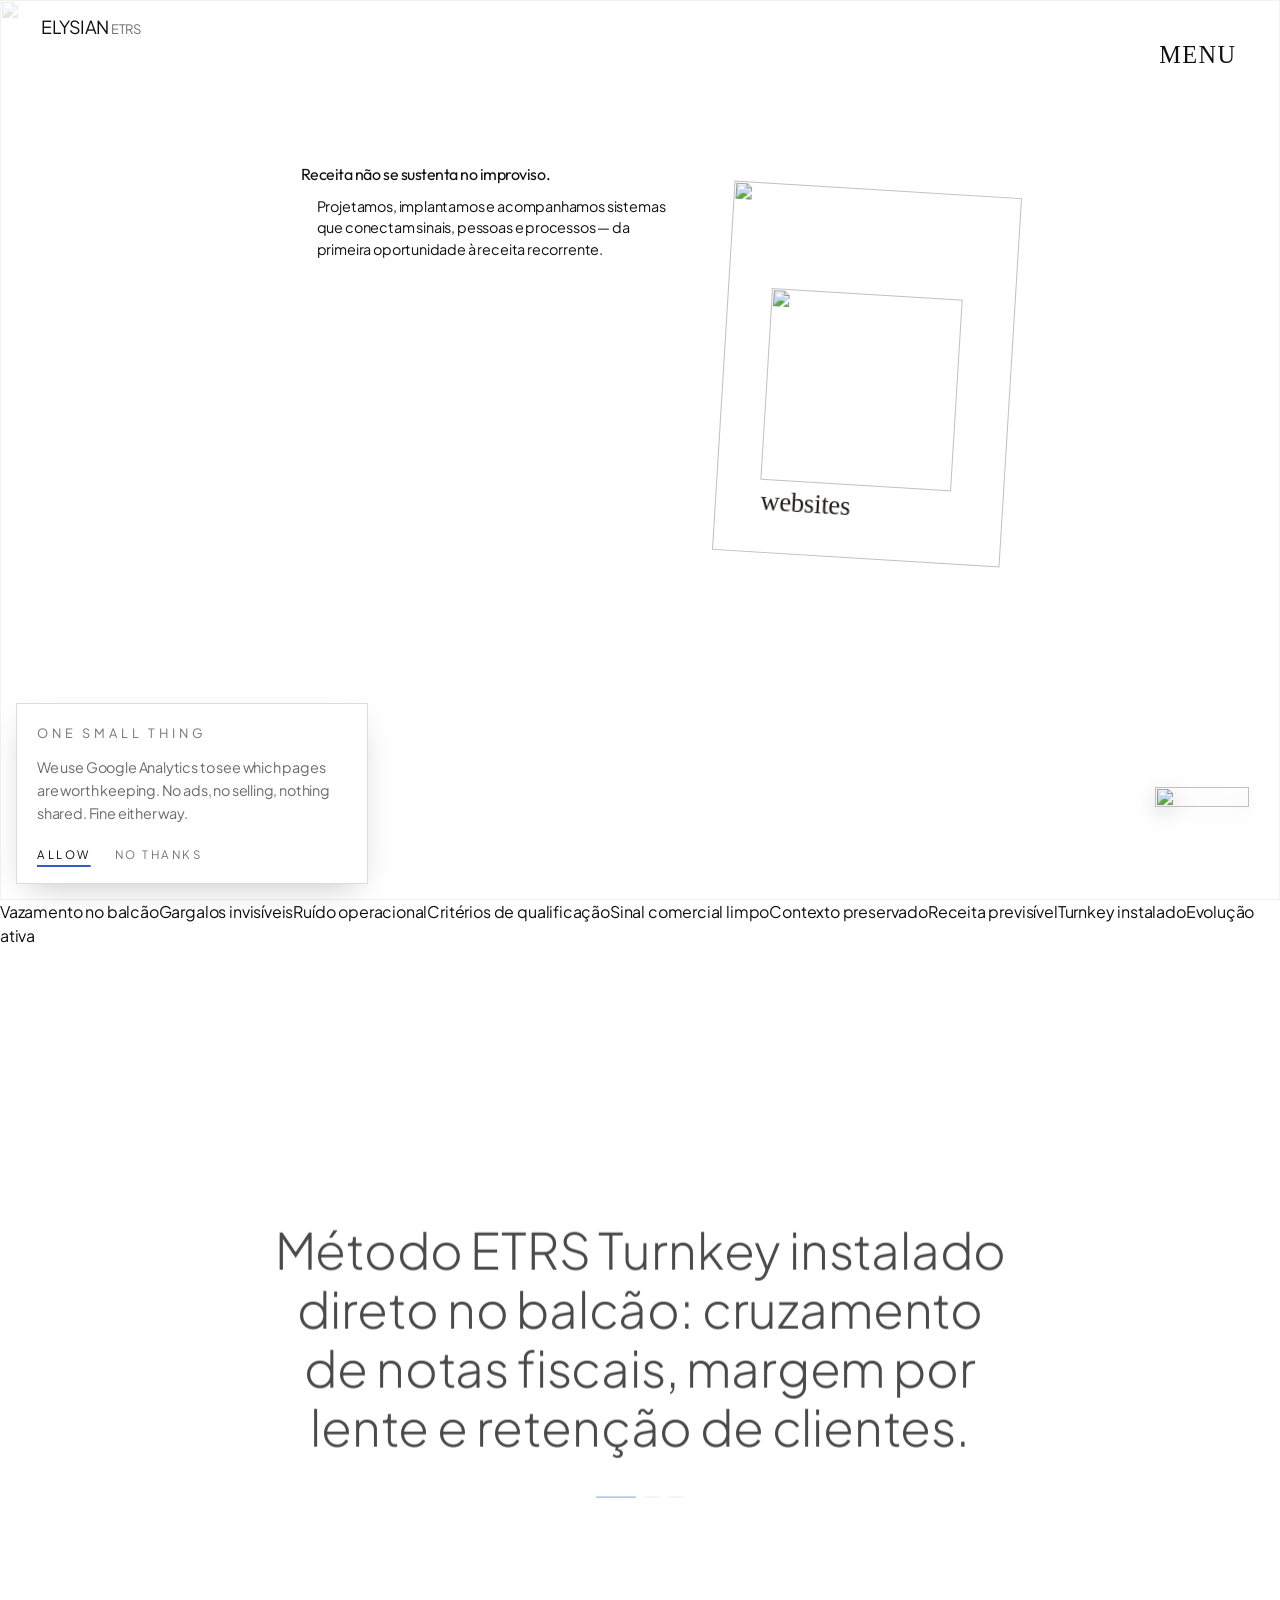
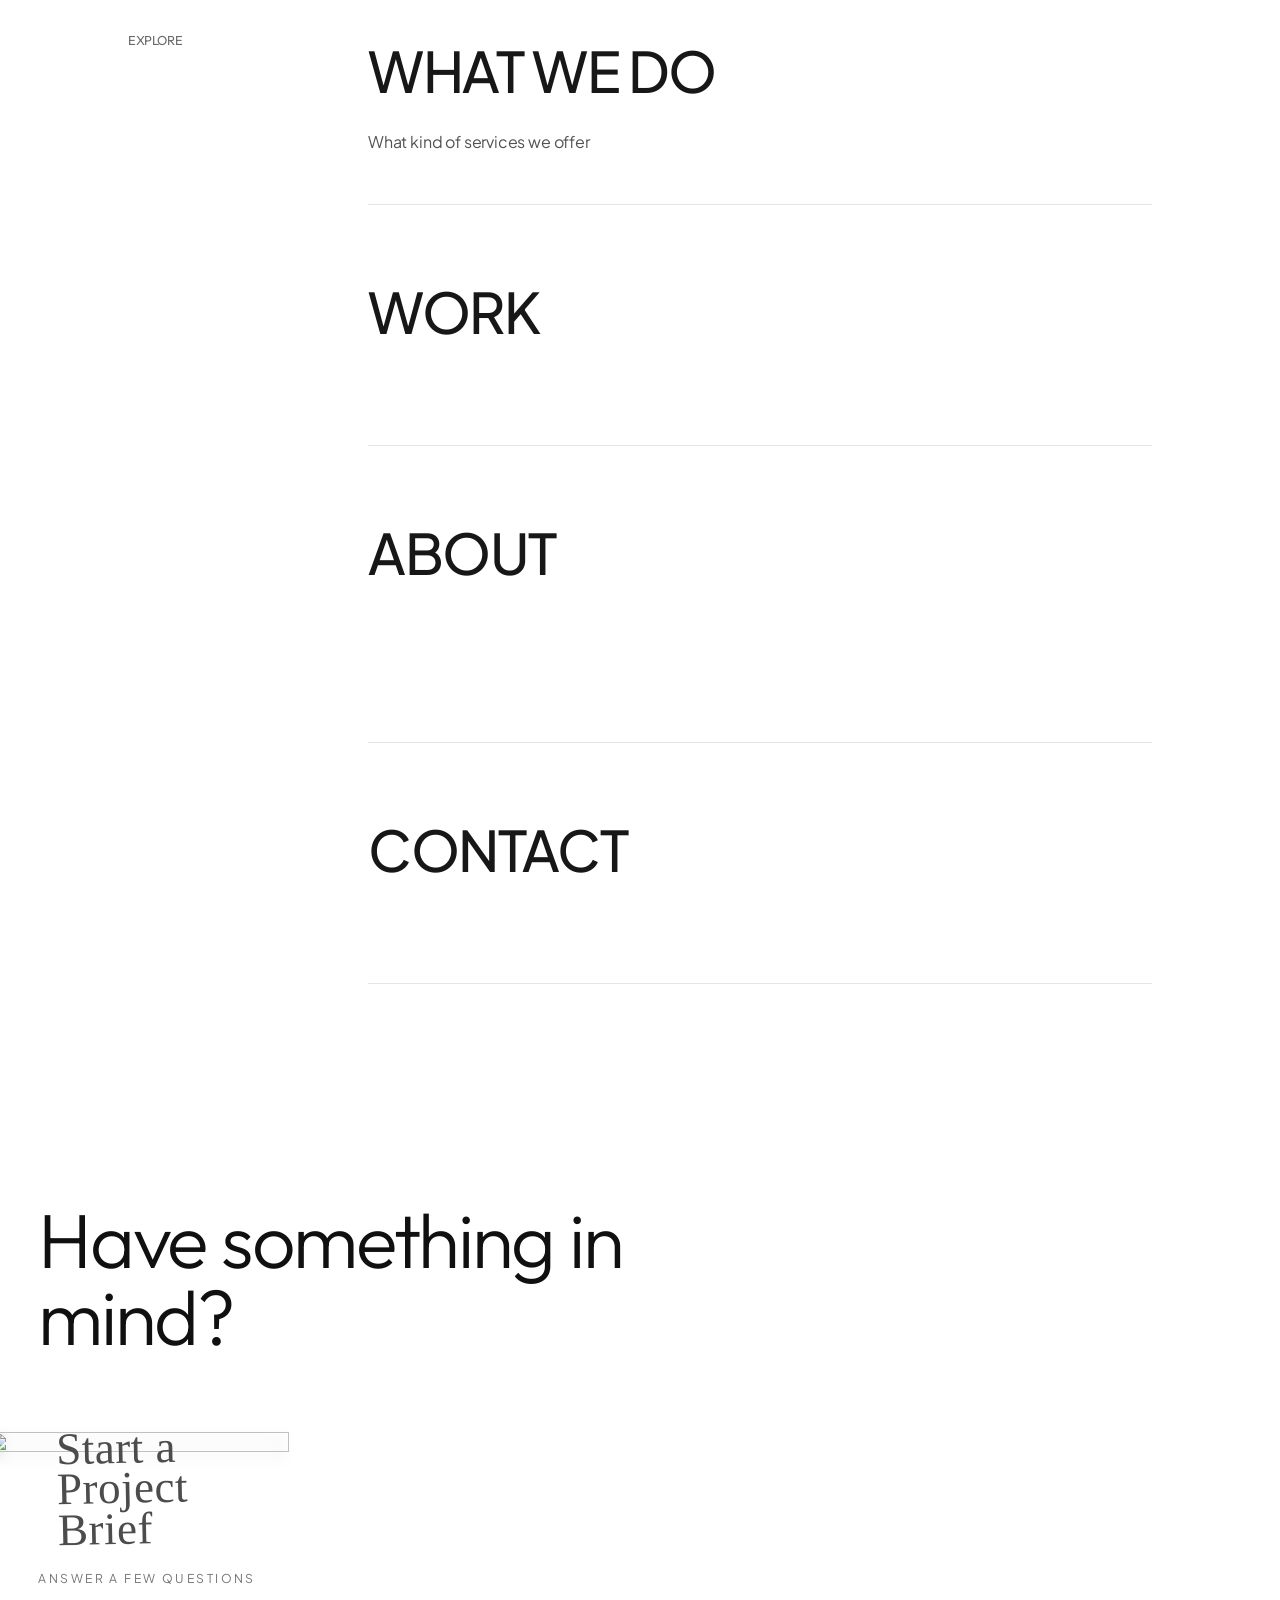
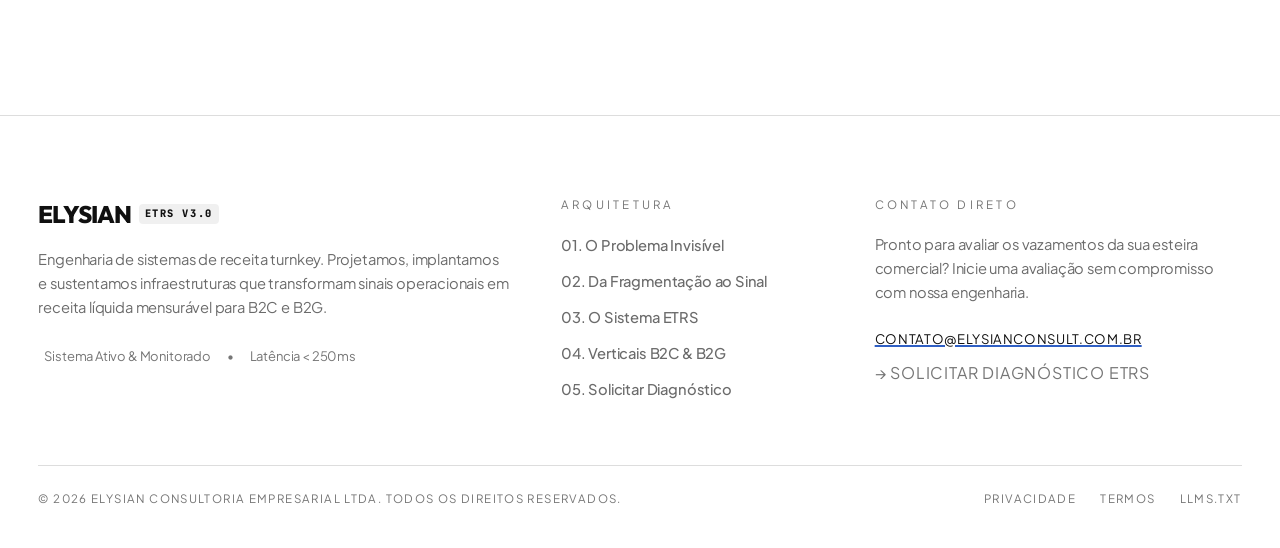
==== commit ced07a1b: "Revert "feat(hero): integrate deterministic corporate seismograph asset ( listening to the enterpris" ====
--- a/aori_transplanted_landing.html
+++ b/aori_transplanted_landing.html
@@ -1590,62 +1590,7 @@
     background: rgba(255,255,255,0.1);
   }
 </style>
-</head><body class="flex min-h-full flex-col font-sans antialiased relative bg-canvas text-ink transition-colors duration-300" style="overflow: hidden;"><div hidden=""><!--$--><!--/$--></div><a class="sr-only rounded-none focus-visible:not-sr-only focus-visible:fixed focus-visible:top-3 focus-visible:left-3 focus-visible:z-[10000] focus-visible:bg-canvas focus-visible:px-4 focus-visible:py-2 focus-visible:text-sm focus-visible:tracking-wide focus-visible:text-ink focus-visible:underline focus-visible:outline-2 focus-visible:outline-offset-2 focus-visible:outline-accent" href="#main-content">Skip to content</a><script>(function(){var h=document.documentElement;try{var f=/[?&]intro\b/.test(location.search);if(!f&&(Date.now()-(+localStorage.getItem('aori:intro-seen')||0)<604800000||matchMedia('(prefers-reduced-motion: reduce)').matches||matchMedia('(pointer: coarse)').matches||innerWidth<768||(navigator.maxTouchPoints>1&&/Macintosh/.test(navigator.userAgent)))){h.classList.add('intro-skip')}else{h.classList.add('intro-on')}}catch(e){h.classList.add('intro-skip')}})();</script><div class="intro intro--fonts" style="--textout: 0.000; --open: 1.000; --p: 0.0983; --ready: 0.000; --glow: 0.000; --wash: 0.000; --settle: 0.000; opacity: 1;"><div class="intro-stage" style="width: 2000px; height: 1250px; transform: translate(640px, 360px) scale(0.640226) translate(-999.781px, -624.813px);"><img alt="" data-img="base" fetchpriority="high" height="1250" src="/images/intro/diary-land-base.webp?v=9f342a4177" width="2000"/><img alt="" class="intro-photo" data-img="photo" src="/images/intro/diary-land-photo.webp?v=9f342a4177" style="left: 457.5px; top: 261.7px; width: 864.2px; height: 281.7px;"/><img alt="" class="intro-glow" data-img="glow" height="1250" src="/images/intro/diary-land-glow.webp?v=9f342a4177" width="2000"/><canvas aria-hidden="true" class="intro-dolly" style="width: 2000px; height: 1250px;"></canvas><div aria-hidden="true" data-side="left"><div class="intro-page" style="width: 79.5px; height: 1280px; transform: matrix3d(0.445006, -0.0760151, 0, -4.62e-05, -0.104787, 0.382107, 0, -8.43e-05, 0, 0, 1, 0, 514.6, 317.7, 0, 1); --strip-k: 1;"><svg fill="none" height="1280" viewbox="0 0 79.5 1280" width="79.5"><defs><filter filterunits="userSpaceOnUse" height="1360" id="_R_iivb_-left-0-bleed" width="158" x="-40" y="-40"><feturbulence basefrequency="0.035" numoctaves="2" result="n" seed="3" type="fractalNoise"></feturbulence><fedisplacementmap in="SourceGraphic" in2="n" scale="30" xchannelselector="R" ychannelselector="G"></fedisplacementmap><fegaussianblur stddeviation="3.5"></fegaussianblur></filter><filter filterunits="userSpaceOnUse" height="1360" id="_R_iivb_-left-0-halo" width="158" x="-40" y="-40"><fegaussianblur stddeviation="7"></fegaussianblur></filter><mask height="1280" id="_R_iivb_-left-0-haze" maskunits="userSpaceOnUse" width="158" x="-40" y="0"><g filter="url(#_R_iivb_-left-0-bleed)"><rect data-mask="haze-0" fill="#fff" height="86" width="218.3" x="28" y="411.0810810810811"></rect><rect data-mask="haze-1" fill="#fff" height="68" width="201.7" x="28" y="530.4324324324324"></rect><rect data-mask="haze-2" fill="#fff" height="68" width="7.5" x="28" y="598"></rect><rect data-mask="haze-3" fill="#fff" height="68" width="15.7" x="28" y="665.5675675675676"></rect><rect data-mask="haze-4" fill="#fff" height="68" width="15.6" x="28" y="733.1351351351351"></rect><rect data-mask="haze-5" fill="#fff" height="68" width="9.2" x="28" y="800.7027027027027"></rect><rect data-mask="haze-6" fill="#fff" height="68" width="13.3" x="28" y="868.2702702702702"></rect><rect data-mask="haze-7" fill="#fff" height="68" width="13.8" x="28" y="935.8378378378378"></rect><rect data-mask="haze-8" fill="#fff" height="68" width="11.2" x="28" y="1003.4054054054054"></rect><rect data-mask="haze-9" fill="#fff" height="59" width="8.1" x="496" y="1113.7567567567567"></rect><rect data-mask="haze-10" fill="#fff" height="59" width="7.6" x="516" y="1147.5405405405404"></rect><rect data-mask="haze-11" fill="#fff" height="59" width="7.9" x="536" y="1181.3243243243242"></rect><rect data-mask="haze-12" fill="#fff" height="59" width="4.8" x="576" y="1215.1081081081081"></rect></g></mask><mask height="1280" id="_R_iivb_-left-0-ink" maskunits="userSpaceOnUse" width="158" x="-40" y="0"><g filter="url(#_R_iivb_-left-0-bleed)"><rect data-mask="ink-0" fill="#fff" height="86" width="218.3" x="28" y="411.0810810810811"></rect><rect data-mask="ink-1" fill="#fff" height="68" width="97.8" x="28" y="530.4324324324324"></rect><rect data-mask="ink-2" fill="#fff" height="68" width="0.0" x="28" y="598"></rect><rect data-mask="ink-3" fill="#fff" height="68" width="0.0" x="28" y="665.5675675675676"></rect><rect data-mask="ink-4" fill="#fff" height="68" width="0.0" x="28" y="733.1351351351351"></rect><rect data-mask="ink-5" fill="#fff" height="68" width="0.0" x="28" y="800.7027027027027"></rect><rect data-mask="ink-6" fill="#fff" height="68" width="0.0" x="28" y="868.2702702702702"></rect><rect data-mask="ink-7" fill="#fff" height="68" width="0.0" x="28" y="935.8378378378378"></rect><rect data-mask="ink-8" fill="#fff" height="68" width="0.0" x="28" y="1003.4054054054054"></rect><rect data-mask="ink-9" fill="#fff" height="59" width="0.0" x="496" y="1113.7567567567567"></rect><rect data-mask="ink-10" fill="#fff" height="59" width="0.0" x="516" y="1147.5405405405404"></rect><rect data-mask="ink-11" fill="#fff" height="59" width="0.0" x="536" y="1181.3243243243242"></rect><rect data-mask="ink-12" fill="#fff" height="59" width="0.0" x="576" y="1215.1081081081081"></rect></g></mask></defs><g class="intro-halo" mask="url(#_R_iivb_-left-0-ink)"><g filter="url(#_R_iivb_-left-0-halo)"><text class="font-faraco" font-size="52" x="52" y="471.0810810810811">Dear me,</text><text class="font-faraco" font-size="34" x="52" y="572.4324324324324">Don't stop. Keep chasing</text><text class="font-faraco" font-size="34" x="52" y="640">your dream.</text><text class="font-faraco" font-size="34" x="52" y="707.5675675675676">Remember the note you left</text><text class="font-faraco" font-size="34" x="52" y="775.1351351351351">yourself in that hotel diary?</text><text class="font-faraco" font-size="34" x="52" y="842.7027027027027">“You run slower</text><text class="font-faraco" font-size="34" x="52" y="910.2702702702702">than everyone else, but</text><text class="font-faraco" font-size="34" x="52" y="977.8378378378378">you're the one who never</text><text class="font-faraco" font-size="34" x="52" y="1045.4054054054054">knows how to stop.”</text><text class="font-faraco" font-size="25" x="520" y="1146.7567567567567">I can do all things</text><text class="font-faraco" font-size="25" x="540" y="1180.5405405405404">through Him who</text><text class="font-faraco" font-size="25" x="560" y="1214.3243243243242">strengthens me.</text><text class="font-faraco" font-size="25" x="600" y="1248.1081081081081">Phil. 4:13</text></g></g><g class="intro-haze" mask="url(#_R_iivb_-left-0-haze)"><g><text class="font-faraco" font-size="52" x="52" y="471.0810810810811">Dear me,</text><text class="font-faraco" font-size="34" x="52" y="572.4324324324324">Don't stop. Keep chasing</text><text class="font-faraco" font-size="34" x="52" y="640">your dream.</text><text class="font-faraco" font-size="34" x="52" y="707.5675675675676">Remember the note you left</text><text class="font-faraco" font-size="34" x="52" y="775.1351351351351">yourself in that hotel diary?</text><text class="font-faraco" font-size="34" x="52" y="842.7027027027027">“You run slower</text><text class="font-faraco" font-size="34" x="52" y="910.2702702702702">than everyone else, but</text><text class="font-faraco" font-size="34" x="52" y="977.8378378378378">you're the one who never</text><text class="font-faraco" font-size="34" x="52" y="1045.4054054054054">knows how to stop.”</text><text class="font-faraco" font-size="25" x="520" y="1146.7567567567567">I can do all things</text><text class="font-faraco" font-size="25" x="540" y="1180.5405405405404">through Him who</text><text class="font-faraco" font-size="25" x="560" y="1214.3243243243242">strengthens me.</text><text class="font-faraco" font-size="25" x="600" y="1248.1081081081081">Phil. 4:13</text></g></g><g class="intro-ink" mask="url(#_R_iivb_-left-0-ink)"><g><text class="font-faraco" data-line="0" font-size="52" x="52" y="471.0810810810811">Dear me,</text><text class="font-faraco" data-line="1" font-size="34" x="52" y="572.4324324324324">Don't stop. Keep chasing</text><text class="font-faraco" data-line="2" font-size="34" x="52" y="640">your dream.</text><text class="font-faraco" data-line="3" font-size="34" x="52" y="707.5675675675676">Remember the note you left</text><text class="font-faraco" data-line="4" font-size="34" x="52" y="775.1351351351351">yourself in that hotel diary?</text><text class="font-faraco" data-line="5" font-size="34" x="52" y="842.7027027027027">“You run slower</text><text class="font-faraco" data-line="6" font-size="34" x="52" y="910.2702702702702">than everyone else, but</text><text class="font-faraco" data-line="7" font-size="34" x="52" y="977.8378378378378">you're the one who never</text><text class="font-faraco" data-line="8" font-size="34" x="52" y="1045.4054054054054">knows how to stop.”</text><text class="font-faraco" data-line="9" font-size="25" x="520" y="1146.7567567567567">I can do all things</text><text class="font-faraco" data-line="10" font-size="25" x="540" y="1180.5405405405404">through Him who</text><text class="font-faraco" data-line="11" font-size="25" x="560" y="1214.3243243243242">strengthens me.</text><text class="font-faraco" data-line="12" font-size="25" x="600" y="1248.1081081081081">Phil. 4:13</text></g></g></svg></div><div class="intro-page" style="width: 79.5px; height: 1280px; transform: matrix3d(0.462481, -0.0436451, 0, -3.32e-05, -0.104891, 0.384023, 0, -8.4e-05, 0, 0, 1, 0, 551.3, 312.9, 0, 1); --strip-k: 1;"><svg fill="none" height="1280" viewbox="78 0 79.5 1280" width="79.5"><defs><filter filterunits="userSpaceOnUse" height="1360" id="_R_iivb_-left-1-bleed" width="158" x="38" y="-40"><feturbulence basefrequency="0.035" numoctaves="2" result="n" seed="3" type="fractalNoise"></feturbulence><fedisplacementmap in="SourceGraphic" in2="n" scale="30" xchannelselector="R" ychannelselector="G"></fedisplacementmap><fegaussianblur stddeviation="3.5"></fegaussianblur></filter><filter filterunits="userSpaceOnUse" height="1360" id="_R_iivb_-left-1-halo" width="158" x="38" y="-40"><fegaussianblur stddeviation="7"></fegaussianblur></filter><mask height="1280" id="_R_iivb_-left-1-haze" maskunits="userSpaceOnUse" width="158" x="38" y="0"><g filter="url(#_R_iivb_-left-1-bleed)"><rect data-mask="haze-0" fill="#fff" height="86" width="218.3" x="28" y="411.0810810810811"></rect><rect data-mask="haze-1" fill="#fff" height="68" width="201.7" x="28" y="530.4324324324324"></rect><rect data-mask="haze-2" fill="#fff" height="68" width="7.5" x="28" y="598"></rect><rect data-mask="haze-3" fill="#fff" height="68" width="15.7" x="28" y="665.5675675675676"></rect><rect data-mask="haze-4" fill="#fff" height="68" width="15.6" x="28" y="733.1351351351351"></rect><rect data-mask="haze-5" fill="#fff" height="68" width="9.2" x="28" y="800.7027027027027"></rect><rect data-mask="haze-6" fill="#fff" height="68" width="13.3" x="28" y="868.2702702702702"></rect><rect data-mask="haze-7" fill="#fff" height="68" width="13.8" x="28" y="935.8378378378378"></rect><rect data-mask="haze-8" fill="#fff" height="68" width="11.2" x="28" y="1003.4054054054054"></rect><rect data-mask="haze-9" fill="#fff" height="59" width="8.1" x="496" y="1113.7567567567567"></rect><rect data-mask="haze-10" fill="#fff" height="59" width="7.6" x="516" y="1147.5405405405404"></rect><rect data-mask="haze-11" fill="#fff" height="59" width="7.9" x="536" y="1181.3243243243242"></rect><rect data-mask="haze-12" fill="#fff" height="59" width="4.8" x="576" y="1215.1081081081081"></rect></g></mask><mask height="1280" id="_R_iivb_-left-1-ink" maskunits="userSpaceOnUse" width="158" x="38" y="0"><g filter="url(#_R_iivb_-left-1-bleed)"><rect data-mask="ink-0" fill="#fff" height="86" width="218.3" x="28" y="411.0810810810811"></rect><rect data-mask="ink-1" fill="#fff" height="68" width="97.8" x="28" y="530.4324324324324"></rect><rect data-mask="ink-2" fill="#fff" height="68" width="0.0" x="28" y="598"></rect><rect data-mask="ink-3" fill="#fff" height="68" width="0.0" x="28" y="665.5675675675676"></rect><rect data-mask="ink-4" fill="#fff" height="68" width="0.0" x="28" y="733.1351351351351"></rect><rect data-mask="ink-5" fill="#fff" height="68" width="0.0" x="28" y="800.7027027027027"></rect><rect data-mask="ink-6" fill="#fff" height="68" width="0.0" x="28" y="868.2702702702702"></rect><rect data-mask="ink-7" fill="#fff" height="68" width="0.0" x="28" y="935.8378378378378"></rect><rect data-mask="ink-8" fill="#fff" height="68" width="0.0" x="28" y="1003.4054054054054"></rect><rect data-mask="ink-9" fill="#fff" height="59" width="0.0" x="496" y="1113.7567567567567"></rect><rect data-mask="ink-10" fill="#fff" height="59" width="0.0" x="516" y="1147.5405405405404"></rect><rect data-mask="ink-11" fill="#fff" height="59" width="0.0" x="536" y="1181.3243243243242"></rect><rect data-mask="ink-12" fill="#fff" height="59" width="0.0" x="576" y="1215.1081081081081"></rect></g></mask></defs><g class="intro-halo" mask="url(#_R_iivb_-left-1-ink)"><g filter="url(#_R_iivb_-left-1-halo)"><text class="font-faraco" font-size="52" x="52" y="471.0810810810811">Dear me,</text><text class="font-faraco" font-size="34" x="52" y="572.4324324324324">Don't stop. Keep chasing</text><text class="font-faraco" font-size="34" x="52" y="640">your dream.</text><text class="font-faraco" font-size="34" x="52" y="707.5675675675676">Remember the note you left</text><text class="font-faraco" font-size="34" x="52" y="775.1351351351351">yourself in that hotel diary?</text><text class="font-faraco" font-size="34" x="52" y="842.7027027027027">“You run slower</text><text class="font-faraco" font-size="34" x="52" y="910.2702702702702">than everyone else, but</text><text class="font-faraco" font-size="34" x="52" y="977.8378378378378">you're the one who never</text><text class="font-faraco" font-size="34" x="52" y="1045.4054054054054">knows how to stop.”</text><text class="font-faraco" font-size="25" x="520" y="1146.7567567567567">I can do all things</text><text class="font-faraco" font-size="25" x="540" y="1180.5405405405404">through Him who</text><text class="font-faraco" font-size="25" x="560" y="1214.3243243243242">strengthens me.</text><text class="font-faraco" font-size="25" x="600" y="1248.1081081081081">Phil. 4:13</text></g></g><g class="intro-haze" mask="url(#_R_iivb_-left-1-haze)"><g><text class="font-faraco" font-size="52" x="52" y="471.0810810810811">Dear me,</text><text class="font-faraco" font-size="34" x="52" y="572.4324324324324">Don't stop. Keep chasing</text><text class="font-faraco" font-size="34" x="52" y="640">your dream.</text><text class="font-faraco" font-size="34" x="52" y="707.5675675675676">Remember the note you left</text><text class="font-faraco" font-size="34" x="52" y="775.1351351351351">yourself in that hotel diary?</text><text class="font-faraco" font-size="34" x="52" y="842.7027027027027">“You run slower</text><text class="font-faraco" font-size="34" x="52" y="910.2702702702702">than everyone else, but</text><text class="font-faraco" font-size="34" x="52" y="977.8378378378378">you're the one who never</text><text class="font-faraco" font-size="34" x="52" y="1045.4054054054054">knows how to stop.”</text><text class="font-faraco" font-size="25" x="520" y="1146.7567567567567">I can do all things</text><text class="font-faraco" font-size="25" x="540" y="1180.5405405405404">through Him who</text><text class="font-faraco" font-size="25" x="560" y="1214.3243243243242">strengthens me.</text><text class="font-faraco" font-size="25" x="600" y="1248.1081081081081">Phil. 4:13</text></g></g><g class="intro-ink" mask="url(#_R_iivb_-left-1-ink)"><g><text class="font-faraco" font-size="52" x="52" y="471.0810810810811">Dear me,</text><text class="font-faraco" font-size="34" x="52" y="572.4324324324324">Don't stop. Keep chasing</text><text class="font-faraco" font-size="34" x="52" y="640">your dream.</text><text class="font-faraco" font-size="34" x="52" y="707.5675675675676">Remember the note you left</text><text class="font-faraco" font-size="34" x="52" y="775.1351351351351">yourself in that hotel diary?</text><text class="font-faraco" font-size="34" x="52" y="842.7027027027027">“You run slower</text><text class="font-faraco" font-size="34" x="52" y="910.2702702702702">than everyone else, but</text><text class="font-faraco" font-size="34" x="52" y="977.8378378378378">you're the one who never</text><text class="font-faraco" font-size="34" x="52" y="1045.4054054054054">knows how to stop.”</text><text class="font-faraco" font-size="25" x="520" y="1146.7567567567567">I can do all things</text><text class="font-faraco" font-size="25" x="540" y="1180.5405405405404">through Him who</text><text class="font-faraco" font-size="25" x="560" y="1214.3243243243242">strengthens me.</text><text class="font-faraco" font-size="25" x="600" y="1248.1081081081081">Phil. 4:13</text></g></g></svg></div><div class="intro-page" style="width: 79.5px; height: 1280px; transform: matrix3d(0.471505, -0.028231, 0, -2.5e-05, -0.104088, 0.386923, 0, -8.21e-05, 0, 0, 1, 0, 588.9, 310.3, 0, 1); --strip-k: 1;"><svg fill="none" height="1280" viewbox="156 0 79.5 1280" width="79.5"><defs><filter filterunits="userSpaceOnUse" height="1360" id="_R_iivb_-left-2-bleed" width="158" x="116" y="-40"><feturbulence basefrequency="0.035" numoctaves="2" result="n" seed="3" type="fractalNoise"></feturbulence><fedisplacementmap in="SourceGraphic" in2="n" scale="30" xchannelselector="R" ychannelselector="G"></fedisplacementmap><fegaussianblur stddeviation="3.5"></fegaussianblur></filter><filter filterunits="userSpaceOnUse" height="1360" id="_R_iivb_-left-2-halo" width="158" x="116" y="-40"><fegaussianblur stddeviation="7"></fegaussianblur></filter><mask height="1280" id="_R_iivb_-left-2-haze" maskunits="userSpaceOnUse" width="158" x="116" y="0"><g filter="url(#_R_iivb_-left-2-bleed)"><rect data-mask="haze-0" fill="#fff" height="86" width="218.3" x="28" y="411.0810810810811"></rect><rect data-mask="haze-1" fill="#fff" height="68" width="201.7" x="28" y="530.4324324324324"></rect><rect data-mask="haze-2" fill="#fff" height="68" width="7.5" x="28" y="598"></rect><rect data-mask="haze-3" fill="#fff" height="68" width="15.7" x="28" y="665.5675675675676"></rect><rect data-mask="haze-4" fill="#fff" height="68" width="15.6" x="28" y="733.1351351351351"></rect><rect data-mask="haze-5" fill="#fff" height="68" width="9.2" x="28" y="800.7027027027027"></rect><rect data-mask="haze-6" fill="#fff" height="68" width="13.3" x="28" y="868.2702702702702"></rect><rect data-mask="haze-7" fill="#fff" height="68" width="13.8" x="28" y="935.8378378378378"></rect><rect data-mask="haze-8" fill="#fff" height="68" width="11.2" x="28" y="1003.4054054054054"></rect><rect data-mask="haze-9" fill="#fff" height="59" width="8.1" x="496" y="1113.7567567567567"></rect><rect data-mask="haze-10" fill="#fff" height="59" width="7.6" x="516" y="1147.5405405405404"></rect><rect data-mask="haze-11" fill="#fff" height="59" width="7.9" x="536" y="1181.3243243243242"></rect><rect data-mask="haze-12" fill="#fff" height="59" width="4.8" x="576" y="1215.1081081081081"></rect></g></mask><mask height="1280" id="_R_iivb_-left-2-ink" maskunits="userSpaceOnUse" width="158" x="116" y="0"><g filter="url(#_R_iivb_-left-2-bleed)"><rect data-mask="ink-0" fill="#fff" height="86" width="218.3" x="28" y="411.0810810810811"></rect><rect data-mask="ink-1" fill="#fff" height="68" width="97.8" x="28" y="530.4324324324324"></rect><rect data-mask="ink-2" fill="#fff" height="68" width="0.0" x="28" y="598"></rect><rect data-mask="ink-3" fill="#fff" height="68" width="0.0" x="28" y="665.5675675675676"></rect><rect data-mask="ink-4" fill="#fff" height="68" width="0.0" x="28" y="733.1351351351351"></rect><rect data-mask="ink-5" fill="#fff" height="68" width="0.0" x="28" y="800.7027027027027"></rect><rect data-mask="ink-6" fill="#fff" height="68" width="0.0" x="28" y="868.2702702702702"></rect><rect data-mask="ink-7" fill="#fff" height="68" width="0.0" x="28" y="935.8378378378378"></rect><rect data-mask="ink-8" fill="#fff" height="68" width="0.0" x="28" y="1003.4054054054054"></rect><rect data-mask="ink-9" fill="#fff" height="59" width="0.0" x="496" y="1113.7567567567567"></rect><rect data-mask="ink-10" fill="#fff" height="59" width="0.0" x="516" y="1147.5405405405404"></rect><rect data-mask="ink-11" fill="#fff" height="59" width="0.0" x="536" y="1181.3243243243242"></rect><rect data-mask="ink-12" fill="#fff" height="59" width="0.0" x="576" y="1215.1081081081081"></rect></g></mask></defs><g class="intro-halo" mask="url(#_R_iivb_-left-2-ink)"><g filter="url(#_R_iivb_-left-2-halo)"><text class="font-faraco" font-size="52" x="52" y="471.0810810810811">Dear me,</text><text class="font-faraco" font-size="34" x="52" y="572.4324324324324">Don't stop. Keep chasing</text><text class="font-faraco" font-size="34" x="52" y="640">your dream.</text><text class="font-faraco" font-size="34" x="52" y="707.5675675675676">Remember the note you left</text><text class="font-faraco" font-size="34" x="52" y="775.1351351351351">yourself in that hotel diary?</text><text class="font-faraco" font-size="34" x="52" y="842.7027027027027">“You run slower</text><text class="font-faraco" font-size="34" x="52" y="910.2702702702702">than everyone else, but</text><text class="font-faraco" font-size="34" x="52" y="977.8378378378378">you're the one who never</text><text class="font-faraco" font-size="34" x="52" y="1045.4054054054054">knows how to stop.”</text><text class="font-faraco" font-size="25" x="520" y="1146.7567567567567">I can do all things</text><text class="font-faraco" font-size="25" x="540" y="1180.5405405405404">through Him who</text><text class="font-faraco" font-size="25" x="560" y="1214.3243243243242">strengthens me.</text><text class="font-faraco" font-size="25" x="600" y="1248.1081081081081">Phil. 4:13</text></g></g><g class="intro-haze" mask="url(#_R_iivb_-left-2-haze)"><g><text class="font-faraco" font-size="52" x="52" y="471.0810810810811">Dear me,</text><text class="font-faraco" font-size="34" x="52" y="572.4324324324324">Don't stop. Keep chasing</text><text class="font-faraco" font-size="34" x="52" y="640">your dream.</text><text class="font-faraco" font-size="34" x="52" y="707.5675675675676">Remember the note you left</text><text class="font-faraco" font-size="34" x="52" y="775.1351351351351">yourself in that hotel diary?</text><text class="font-faraco" font-size="34" x="52" y="842.7027027027027">“You run slower</text><text class="font-faraco" font-size="34" x="52" y="910.2702702702702">than everyone else, but</text><text class="font-faraco" font-size="34" x="52" y="977.8378378378378">you're the one who never</text><text class="font-faraco" font-size="34" x="52" y="1045.4054054054054">knows how to stop.”</text><text class="font-faraco" font-size="25" x="520" y="1146.7567567567567">I can do all things</text><text class="font-faraco" font-size="25" x="540" y="1180.5405405405404">through Him who</text><text class="font-faraco" font-size="25" x="560" y="1214.3243243243242">strengthens me.</text><text class="font-faraco" font-size="25" x="600" y="1248.1081081081081">Phil. 4:13</text></g></g><g class="intro-ink" mask="url(#_R_iivb_-left-2-ink)"><g><text class="font-faraco" font-size="52" x="52" y="471.0810810810811">Dear me,</text><text class="font-faraco" font-size="34" x="52" y="572.4324324324324">Don't stop. Keep chasing</text><text class="font-faraco" font-size="34" x="52" y="640">your dream.</text><text class="font-faraco" font-size="34" x="52" y="707.5675675675676">Remember the note you left</text><text class="font-faraco" font-size="34" x="52" y="775.1351351351351">yourself in that hotel diary?</text><text class="font-faraco" font-size="34" x="52" y="842.7027027027027">“You run slower</text><text class="font-faraco" font-size="34" x="52" y="910.2702702702702">than everyone else, but</text><text class="font-faraco" font-size="34" x="52" y="977.8378378378378">you're the one who never</text><text class="font-faraco" font-size="34" x="52" y="1045.4054054054054">knows how to stop.”</text><text class="font-faraco" font-size="25" x="520" y="1146.7567567567567">I can do all things</text><text class="font-faraco" font-size="25" x="540" y="1180.5405405405404">through Him who</text><text class="font-faraco" font-size="25" x="560" y="1214.3243243243242">strengthens me.</text><text class="font-faraco" font-size="25" x="600" y="1248.1081081081081">Phil. 4:13</text></g></g></svg></div><div class="intro-page" style="width: 79.5px; height: 1280px; transform: matrix3d(0.478533, -0.0128855, 0, -1.68e-05, -0.106151, 0.384646, 0, -8.56e-05, 0, 0, 1, 0, 626.9, 308.7, 0, 1); --strip-k: 1;"><svg fill="none" height="1280" viewbox="234 0 79.5 1280" width="79.5"><defs><filter filterunits="userSpaceOnUse" height="1360" id="_R_iivb_-left-3-bleed" width="158" x="194" y="-40"><feturbulence basefrequency="0.035" numoctaves="2" result="n" seed="3" type="fractalNoise"></feturbulence><fedisplacementmap in="SourceGraphic" in2="n" scale="30" xchannelselector="R" ychannelselector="G"></fedisplacementmap><fegaussianblur stddeviation="3.5"></fegaussianblur></filter><filter filterunits="userSpaceOnUse" height="1360" id="_R_iivb_-left-3-halo" width="158" x="194" y="-40"><fegaussianblur stddeviation="7"></fegaussianblur></filter><mask height="1280" id="_R_iivb_-left-3-haze" maskunits="userSpaceOnUse" width="158" x="194" y="0"><g filter="url(#_R_iivb_-left-3-bleed)"><rect data-mask="haze-0" fill="#fff" height="86" width="218.3" x="28" y="411.0810810810811"></rect><rect data-mask="haze-1" fill="#fff" height="68" width="201.7" x="28" y="530.4324324324324"></rect><rect data-mask="haze-2" fill="#fff" height="68" width="7.5" x="28" y="598"></rect><rect data-mask="haze-3" fill="#fff" height="68" width="15.7" x="28" y="665.5675675675676"></rect><rect data-mask="haze-4" fill="#fff" height="68" width="15.6" x="28" y="733.1351351351351"></rect><rect data-mask="haze-5" fill="#fff" height="68" width="9.2" x="28" y="800.7027027027027"></rect><rect data-mask="haze-6" fill="#fff" height="68" width="13.3" x="28" y="868.2702702702702"></rect><rect data-mask="haze-7" fill="#fff" height="68" width="13.8" x="28" y="935.8378378378378"></rect><rect data-mask="haze-8" fill="#fff" height="68" width="11.2" x="28" y="1003.4054054054054"></rect><rect data-mask="haze-9" fill="#fff" height="59" width="8.1" x="496" y="1113.7567567567567"></rect><rect data-mask="haze-10" fill="#fff" height="59" width="7.6" x="516" y="1147.5405405405404"></rect><rect data-mask="haze-11" fill="#fff" height="59" width="7.9" x="536" y="1181.3243243243242"></rect><rect data-mask="haze-12" fill="#fff" height="59" width="4.8" x="576" y="1215.1081081081081"></rect></g></mask><mask height="1280" id="_R_iivb_-left-3-ink" maskunits="userSpaceOnUse" width="158" x="194" y="0"><g filter="url(#_R_iivb_-left-3-bleed)"><rect data-mask="ink-0" fill="#fff" height="86" width="218.3" x="28" y="411.0810810810811"></rect><rect data-mask="ink-1" fill="#fff" height="68" width="97.8" x="28" y="530.4324324324324"></rect><rect data-mask="ink-2" fill="#fff" height="68" width="0.0" x="28" y="598"></rect><rect data-mask="ink-3" fill="#fff" height="68" width="0.0" x="28" y="665.5675675675676"></rect><rect data-mask="ink-4" fill="#fff" height="68" width="0.0" x="28" y="733.1351351351351"></rect><rect data-mask="ink-5" fill="#fff" height="68" width="0.0" x="28" y="800.7027027027027"></rect><rect data-mask="ink-6" fill="#fff" height="68" width="0.0" x="28" y="868.2702702702702"></rect><rect data-mask="ink-7" fill="#fff" height="68" width="0.0" x="28" y="935.8378378378378"></rect><rect data-mask="ink-8" fill="#fff" height="68" width="0.0" x="28" y="1003.4054054054054"></rect><rect data-mask="ink-9" fill="#fff" height="59" width="0.0" x="496" y="1113.7567567567567"></rect><rect data-mask="ink-10" fill="#fff" height="59" width="0.0" x="516" y="1147.5405405405404"></rect><rect data-mask="ink-11" fill="#fff" height="59" width="0.0" x="536" y="1181.3243243243242"></rect><rect data-mask="ink-12" fill="#fff" height="59" width="0.0" x="576" y="1215.1081081081081"></rect></g></mask></defs><g class="intro-halo" mask="url(#_R_iivb_-left-3-ink)"><g filter="url(#_R_iivb_-left-3-halo)"><text class="font-faraco" font-size="52" x="52" y="471.0810810810811">Dear me,</text><text class="font-faraco" font-size="34" x="52" y="572.4324324324324">Don't stop. Keep chasing</text><text class="font-faraco" font-size="34" x="52" y="640">your dream.</text><text class="font-faraco" font-size="34" x="52" y="707.5675675675676">Remember the note you left</text><text class="font-faraco" font-size="34" x="52" y="775.1351351351351">yourself in that hotel diary?</text><text class="font-faraco" font-size="34" x="52" y="842.7027027027027">“You run slower</text><text class="font-faraco" font-size="34" x="52" y="910.2702702702702">than everyone else, but</text><text class="font-faraco" font-size="34" x="52" y="977.8378378378378">you're the one who never</text><text class="font-faraco" font-size="34" x="52" y="1045.4054054054054">knows how to stop.”</text><text class="font-faraco" font-size="25" x="520" y="1146.7567567567567">I can do all things</text><text class="font-faraco" font-size="25" x="540" y="1180.5405405405404">through Him who</text><text class="font-faraco" font-size="25" x="560" y="1214.3243243243242">strengthens me.</text><text class="font-faraco" font-size="25" x="600" y="1248.1081081081081">Phil. 4:13</text></g></g><g class="intro-haze" mask="url(#_R_iivb_-left-3-haze)"><g><text class="font-faraco" font-size="52" x="52" y="471.0810810810811">Dear me,</text><text class="font-faraco" font-size="34" x="52" y="572.4324324324324">Don't stop. Keep chasing</text><text class="font-faraco" font-size="34" x="52" y="640">your dream.</text><text class="font-faraco" font-size="34" x="52" y="707.5675675675676">Remember the note you left</text><text class="font-faraco" font-size="34" x="52" y="775.1351351351351">yourself in that hotel diary?</text><text class="font-faraco" font-size="34" x="52" y="842.7027027027027">“You run slower</text><text class="font-faraco" font-size="34" x="52" y="910.2702702702702">than everyone else, but</text><text class="font-faraco" font-size="34" x="52" y="977.8378378378378">you're the one who never</text><text class="font-faraco" font-size="34" x="52" y="1045.4054054054054">knows how to stop.”</text><text class="font-faraco" font-size="25" x="520" y="1146.7567567567567">I can do all things</text><text class="font-faraco" font-size="25" x="540" y="1180.5405405405404">through Him who</text><text class="font-faraco" font-size="25" x="560" y="1214.3243243243242">strengthens me.</text><text class="font-faraco" font-size="25" x="600" y="1248.1081081081081">Phil. 4:13</text></g></g><g class="intro-ink" mask="url(#_R_iivb_-left-3-ink)"><g><text class="font-faraco" font-size="52" x="52" y="471.0810810810811">Dear me,</text><text class="font-faraco" font-size="34" x="52" y="572.4324324324324">Don't stop. Keep chasing</text><text class="font-faraco" font-size="34" x="52" y="640">your dream.</text><text class="font-faraco" font-size="34" x="52" y="707.5675675675676">Remember the note you left</text><text class="font-faraco" font-size="34" x="52" y="775.1351351351351">yourself in that hotel diary?</text><text class="font-faraco" font-size="34" x="52" y="842.7027027027027">“You run slower</text><text class="font-faraco" font-size="34" x="52" y="910.2702702702702">than everyone else, but</text><text class="font-faraco" font-size="34" x="52" y="977.8378378378378">you're the one who never</text><text class="font-faraco" font-size="34" x="52" y="1045.4054054054054">knows how to stop.”</text><text class="font-faraco" font-size="25" x="520" y="1146.7567567567567">I can do all things</text><text class="font-faraco" font-size="25" x="540" y="1180.5405405405404">through Him who</text><text class="font-faraco" font-size="25" x="560" y="1214.3243243243242">strengthens me.</text><text class="font-faraco" font-size="25" x="600" y="1248.1081081081081">Phil. 4:13</text></g></g></svg></div><div class="intro-page" style="width: 79.5px; height: 1280px; transform: matrix3d(0.485858, -0.0001042, 0, -1.28e-05, -0.105462, 0.386406, 0, -8.43e-05, 0, 0, 1, 0, 665.1, 308.1, 0, 1); --strip-k: 1;"><svg fill="none" height="1280" viewbox="312 0 79.5 1280" width="79.5"><defs><filter filterunits="userSpaceOnUse" height="1360" id="_R_iivb_-left-4-bleed" width="158" x="272" y="-40"><feturbulence basefrequency="0.035" numoctaves="2" result="n" seed="3" type="fractalNoise"></feturbulence><fedisplacementmap in="SourceGraphic" in2="n" scale="30" xchannelselector="R" ychannelselector="G"></fedisplacementmap><fegaussianblur stddeviation="3.5"></fegaussianblur></filter><filter filterunits="userSpaceOnUse" height="1360" id="_R_iivb_-left-4-halo" width="158" x="272" y="-40"><fegaussianblur stddeviation="7"></fegaussianblur></filter><mask height="1280" id="_R_iivb_-left-4-haze" maskunits="userSpaceOnUse" width="158" x="272" y="0"><g filter="url(#_R_iivb_-left-4-bleed)"><rect data-mask="haze-0" fill="#fff" height="86" width="218.3" x="28" y="411.0810810810811"></rect><rect data-mask="haze-1" fill="#fff" height="68" width="201.7" x="28" y="530.4324324324324"></rect><rect data-mask="haze-2" fill="#fff" height="68" width="7.5" x="28" y="598"></rect><rect data-mask="haze-3" fill="#fff" height="68" width="15.7" x="28" y="665.5675675675676"></rect><rect data-mask="haze-4" fill="#fff" height="68" width="15.6" x="28" y="733.1351351351351"></rect><rect data-mask="haze-5" fill="#fff" height="68" width="9.2" x="28" y="800.7027027027027"></rect><rect data-mask="haze-6" fill="#fff" height="68" width="13.3" x="28" y="868.2702702702702"></rect><rect data-mask="haze-7" fill="#fff" height="68" width="13.8" x="28" y="935.8378378378378"></rect><rect data-mask="haze-8" fill="#fff" height="68" width="11.2" x="28" y="1003.4054054054054"></rect><rect data-mask="haze-9" fill="#fff" height="59" width="8.1" x="496" y="1113.7567567567567"></rect><rect data-mask="haze-10" fill="#fff" height="59" width="7.6" x="516" y="1147.5405405405404"></rect><rect data-mask="haze-11" fill="#fff" height="59" width="7.9" x="536" y="1181.3243243243242"></rect><rect data-mask="haze-12" fill="#fff" height="59" width="4.8" x="576" y="1215.1081081081081"></rect></g></mask><mask height="1280" id="_R_iivb_-left-4-ink" maskunits="userSpaceOnUse" width="158" x="272" y="0"><g filter="url(#_R_iivb_-left-4-bleed)"><rect data-mask="ink-0" fill="#fff" height="86" width="218.3" x="28" y="411.0810810810811"></rect><rect data-mask="ink-1" fill="#fff" height="68" width="97.8" x="28" y="530.4324324324324"></rect><rect data-mask="ink-2" fill="#fff" height="68" width="0.0" x="28" y="598"></rect><rect data-mask="ink-3" fill="#fff" height="68" width="0.0" x="28" y="665.5675675675676"></rect><rect data-mask="ink-4" fill="#fff" height="68" width="0.0" x="28" y="733.1351351351351"></rect><rect data-mask="ink-5" fill="#fff" height="68" width="0.0" x="28" y="800.7027027027027"></rect><rect data-mask="ink-6" fill="#fff" height="68" width="0.0" x="28" y="868.2702702702702"></rect><rect data-mask="ink-7" fill="#fff" height="68" width="0.0" x="28" y="935.8378378378378"></rect><rect data-mask="ink-8" fill="#fff" height="68" width="0.0" x="28" y="1003.4054054054054"></rect><rect data-mask="ink-9" fill="#fff" height="59" width="0.0" x="496" y="1113.7567567567567"></rect><rect data-mask="ink-10" fill="#fff" height="59" width="0.0" x="516" y="1147.5405405405404"></rect><rect data-mask="ink-11" fill="#fff" height="59" width="0.0" x="536" y="1181.3243243243242"></rect><rect data-mask="ink-12" fill="#fff" height="59" width="0.0" x="576" y="1215.1081081081081"></rect></g></mask></defs><g class="intro-halo" mask="url(#_R_iivb_-left-4-ink)"><g filter="url(#_R_iivb_-left-4-halo)"><text class="font-faraco" font-size="52" x="52" y="471.0810810810811">Dear me,</text><text class="font-faraco" font-size="34" x="52" y="572.4324324324324">Don't stop. Keep chasing</text><text class="font-faraco" font-size="34" x="52" y="640">your dream.</text><text class="font-faraco" font-size="34" x="52" y="707.5675675675676">Remember the note you left</text><text class="font-faraco" font-size="34" x="52" y="775.1351351351351">yourself in that hotel diary?</text><text class="font-faraco" font-size="34" x="52" y="842.7027027027027">“You run slower</text><text class="font-faraco" font-size="34" x="52" y="910.2702702702702">than everyone else, but</text><text class="font-faraco" font-size="34" x="52" y="977.8378378378378">you're the one who never</text><text class="font-faraco" font-size="34" x="52" y="1045.4054054054054">knows how to stop.”</text><text class="font-faraco" font-size="25" x="520" y="1146.7567567567567">I can do all things</text><text class="font-faraco" font-size="25" x="540" y="1180.5405405405404">through Him who</text><text class="font-faraco" font-size="25" x="560" y="1214.3243243243242">strengthens me.</text><text class="font-faraco" font-size="25" x="600" y="1248.1081081081081">Phil. 4:13</text></g></g><g class="intro-haze" mask="url(#_R_iivb_-left-4-haze)"><g><text class="font-faraco" font-size="52" x="52" y="471.0810810810811">Dear me,</text><text class="font-faraco" font-size="34" x="52" y="572.4324324324324">Don't stop. Keep chasing</text><text class="font-faraco" font-size="34" x="52" y="640">your dream.</text><text class="font-faraco" font-size="34" x="52" y="707.5675675675676">Remember the note you left</text><text class="font-faraco" font-size="34" x="52" y="775.1351351351351">yourself in that hotel diary?</text><text class="font-faraco" font-size="34" x="52" y="842.7027027027027">“You run slower</text><text class="font-faraco" font-size="34" x="52" y="910.2702702702702">than everyone else, but</text><text class="font-faraco" font-size="34" x="52" y="977.8378378378378">you're the one who never</text><text class="font-faraco" font-size="34" x="52" y="1045.4054054054054">knows how to stop.”</text><text class="font-faraco" font-size="25" x="520" y="1146.7567567567567">I can do all things</text><text class="font-faraco" font-size="25" x="540" y="1180.5405405405404">through Him who</text><text class="font-faraco" font-size="25" x="560" y="1214.3243243243242">strengthens me.</text><text class="font-faraco" font-size="25" x="600" y="1248.1081081081081">Phil. 4:13</text></g></g><g class="intro-ink" mask="url(#_R_iivb_-left-4-ink)"><g><text class="font-faraco" font-size="52" x="52" y="471.0810810810811">Dear me,</text><text class="font-faraco" font-size="34" x="52" y="572.4324324324324">Don't stop. Keep chasing</text><text class="font-faraco" font-size="34" x="52" y="640">your dream.</text><text class="font-faraco" font-size="34" x="52" y="707.5675675675676">Remember the note you left</text><text class="font-faraco" font-size="34" x="52" y="775.1351351351351">yourself in that hotel diary?</text><text class="font-faraco" font-size="34" x="52" y="842.7027027027027">“You run slower</text><text class="font-faraco" font-size="34" x="52" y="910.2702702702702">than everyone else, but</text><text class="font-faraco" font-size="34" x="52" y="977.8378378378378">you're the one who never</text><text class="font-faraco" font-size="34" x="52" y="1045.4054054054054">knows how to stop.”</text><text class="font-faraco" font-size="25" x="520" y="1146.7567567567567">I can do all things</text><text class="font-faraco" font-size="25" x="540" y="1180.5405405405404">through Him who</text><text class="font-faraco" font-size="25" x="560" y="1214.3243243243242">strengthens me.</text><text class="font-faraco" font-size="25" x="600" y="1248.1081081081081">Phil. 4:13</text></g></g></svg></div><div class="intro-page" style="width: 79.5px; height: 1280px; transform: matrix3d(0.49552, 0.0171492, 0, -2.5e-06, -0.104649, 0.38809, 0, -8.3e-05, 0, 0, 1, 0, 703.7, 308.4, 0, 1); --strip-k: 1;"><svg fill="none" height="1280" viewbox="390 0 79.5 1280" width="79.5"><defs><filter filterunits="userSpaceOnUse" height="1360" id="_R_iivb_-left-5-bleed" width="158" x="350" y="-40"><feturbulence basefrequency="0.035" numoctaves="2" result="n" seed="3" type="fractalNoise"></feturbulence><fedisplacementmap in="SourceGraphic" in2="n" scale="30" xchannelselector="R" ychannelselector="G"></fedisplacementmap><fegaussianblur stddeviation="3.5"></fegaussianblur></filter><filter filterunits="userSpaceOnUse" height="1360" id="_R_iivb_-left-5-halo" width="158" x="350" y="-40"><fegaussianblur stddeviation="7"></fegaussianblur></filter><mask height="1280" id="_R_iivb_-left-5-haze" maskunits="userSpaceOnUse" width="158" x="350" y="0"><g filter="url(#_R_iivb_-left-5-bleed)"><rect data-mask="haze-0" fill="#fff" height="86" width="218.3" x="28" y="411.0810810810811"></rect><rect data-mask="haze-1" fill="#fff" height="68" width="201.7" x="28" y="530.4324324324324"></rect><rect data-mask="haze-2" fill="#fff" height="68" width="7.5" x="28" y="598"></rect><rect data-mask="haze-3" fill="#fff" height="68" width="15.7" x="28" y="665.5675675675676"></rect><rect data-mask="haze-4" fill="#fff" height="68" width="15.6" x="28" y="733.1351351351351"></rect><rect data-mask="haze-5" fill="#fff" height="68" width="9.2" x="28" y="800.7027027027027"></rect><rect data-mask="haze-6" fill="#fff" height="68" width="13.3" x="28" y="868.2702702702702"></rect><rect data-mask="haze-7" fill="#fff" height="68" width="13.8" x="28" y="935.8378378378378"></rect><rect data-mask="haze-8" fill="#fff" height="68" width="11.2" x="28" y="1003.4054054054054"></rect><rect data-mask="haze-9" fill="#fff" height="59" width="8.1" x="496" y="1113.7567567567567"></rect><rect data-mask="haze-10" fill="#fff" height="59" width="7.6" x="516" y="1147.5405405405404"></rect><rect data-mask="haze-11" fill="#fff" height="59" width="7.9" x="536" y="1181.3243243243242"></rect><rect data-mask="haze-12" fill="#fff" height="59" width="4.8" x="576" y="1215.1081081081081"></rect></g></mask><mask height="1280" id="_R_iivb_-left-5-ink" maskunits="userSpaceOnUse" width="158" x="350" y="0"><g filter="url(#_R_iivb_-left-5-bleed)"><rect data-mask="ink-0" fill="#fff" height="86" width="218.3" x="28" y="411.0810810810811"></rect><rect data-mask="ink-1" fill="#fff" height="68" width="97.8" x="28" y="530.4324324324324"></rect><rect data-mask="ink-2" fill="#fff" height="68" width="0.0" x="28" y="598"></rect><rect data-mask="ink-3" fill="#fff" height="68" width="0.0" x="28" y="665.5675675675676"></rect><rect data-mask="ink-4" fill="#fff" height="68" width="0.0" x="28" y="733.1351351351351"></rect><rect data-mask="ink-5" fill="#fff" height="68" width="0.0" x="28" y="800.7027027027027"></rect><rect data-mask="ink-6" fill="#fff" height="68" width="0.0" x="28" y="868.2702702702702"></rect><rect data-mask="ink-7" fill="#fff" height="68" width="0.0" x="28" y="935.8378378378378"></rect><rect data-mask="ink-8" fill="#fff" height="68" width="0.0" x="28" y="1003.4054054054054"></rect><rect data-mask="ink-9" fill="#fff" height="59" width="0.0" x="496" y="1113.7567567567567"></rect><rect data-mask="ink-10" fill="#fff" height="59" width="0.0" x="516" y="1147.5405405405404"></rect><rect data-mask="ink-11" fill="#fff" height="59" width="0.0" x="536" y="1181.3243243243242"></rect><rect data-mask="ink-12" fill="#fff" height="59" width="0.0" x="576" y="1215.1081081081081"></rect></g></mask></defs><g class="intro-halo" mask="url(#_R_iivb_-left-5-ink)"><g filter="url(#_R_iivb_-left-5-halo)"><text class="font-faraco" font-size="52" x="52" y="471.0810810810811">Dear me,</text><text class="font-faraco" font-size="34" x="52" y="572.4324324324324">Don't stop. Keep chasing</text><text class="font-faraco" font-size="34" x="52" y="640">your dream.</text><text class="font-faraco" font-size="34" x="52" y="707.5675675675676">Remember the note you left</text><text class="font-faraco" font-size="34" x="52" y="775.1351351351351">yourself in that hotel diary?</text><text class="font-faraco" font-size="34" x="52" y="842.7027027027027">“You run slower</text><text class="font-faraco" font-size="34" x="52" y="910.2702702702702">than everyone else, but</text><text class="font-faraco" font-size="34" x="52" y="977.8378378378378">you're the one who never</text><text class="font-faraco" font-size="34" x="52" y="1045.4054054054054">knows how to stop.”</text><text class="font-faraco" font-size="25" x="520" y="1146.7567567567567">I can do all things</text><text class="font-faraco" font-size="25" x="540" y="1180.5405405405404">through Him who</text><text class="font-faraco" font-size="25" x="560" y="1214.3243243243242">strengthens me.</text><text class="font-faraco" font-size="25" x="600" y="1248.1081081081081">Phil. 4:13</text></g></g><g class="intro-haze" mask="url(#_R_iivb_-left-5-haze)"><g><text class="font-faraco" font-size="52" x="52" y="471.0810810810811">Dear me,</text><text class="font-faraco" font-size="34" x="52" y="572.4324324324324">Don't stop. Keep chasing</text><text class="font-faraco" font-size="34" x="52" y="640">your dream.</text><text class="font-faraco" font-size="34" x="52" y="707.5675675675676">Remember the note you left</text><text class="font-faraco" font-size="34" x="52" y="775.1351351351351">yourself in that hotel diary?</text><text class="font-faraco" font-size="34" x="52" y="842.7027027027027">“You run slower</text><text class="font-faraco" font-size="34" x="52" y="910.2702702702702">than everyone else, but</text><text class="font-faraco" font-size="34" x="52" y="977.8378378378378">you're the one who never</text><text class="font-faraco" font-size="34" x="52" y="1045.4054054054054">knows how to stop.”</text><text class="font-faraco" font-size="25" x="520" y="1146.7567567567567">I can do all things</text><text class="font-faraco" font-size="25" x="540" y="1180.5405405405404">through Him who</text><text class="font-faraco" font-size="25" x="560" y="1214.3243243243242">strengthens me.</text><text class="font-faraco" font-size="25" x="600" y="1248.1081081081081">Phil. 4:13</text></g></g><g class="intro-ink" mask="url(#_R_iivb_-left-5-ink)"><g><text class="font-faraco" font-size="52" x="52" y="471.0810810810811">Dear me,</text><text class="font-faraco" font-size="34" x="52" y="572.4324324324324">Don't stop. Keep chasing</text><text class="font-faraco" font-size="34" x="52" y="640">your dream.</text><text class="font-faraco" font-size="34" x="52" y="707.5675675675676">Remember the note you left</text><text class="font-faraco" font-size="34" x="52" y="775.1351351351351">yourself in that hotel diary?</text><text class="font-faraco" font-size="34" x="52" y="842.7027027027027">“You run slower</text><text class="font-faraco" font-size="34" x="52" y="910.2702702702702">than everyone else, but</text><text class="font-faraco" font-size="34" x="52" y="977.8378378378378">you're the one who never</text><text class="font-faraco" font-size="34" x="52" y="1045.4054054054054">knows how to stop.”</text><text class="font-faraco" font-size="25" x="520" y="1146.7567567567567">I can do all things</text><text class="font-faraco" font-size="25" x="540" y="1180.5405405405404">through Him who</text><text class="font-faraco" font-size="25" x="560" y="1214.3243243243242">strengthens me.</text><text class="font-faraco" font-size="25" x="600" y="1248.1081081081081">Phil. 4:13</text></g></g></svg></div><div class="intro-page" style="width: 79.5px; height: 1280px; transform: matrix3d(0.499886, 0.0299535, 0, 1.4e-06, -0.105388, 0.387218, 0, -8.41e-05, 0, 0, 1, 0, 742.5, 309.8, 0, 1); --strip-k: 1;"><svg fill="none" height="1280" viewbox="468 0 79.5 1280" width="79.5"><defs><filter filterunits="userSpaceOnUse" height="1360" id="_R_iivb_-left-6-bleed" width="158" x="428" y="-40"><feturbulence basefrequency="0.035" numoctaves="2" result="n" seed="3" type="fractalNoise"></feturbulence><fedisplacementmap in="SourceGraphic" in2="n" scale="30" xchannelselector="R" ychannelselector="G"></fedisplacementmap><fegaussianblur stddeviation="3.5"></fegaussianblur></filter><filter filterunits="userSpaceOnUse" height="1360" id="_R_iivb_-left-6-halo" width="158" x="428" y="-40"><fegaussianblur stddeviation="7"></fegaussianblur></filter><mask height="1280" id="_R_iivb_-left-6-haze" maskunits="userSpaceOnUse" width="158" x="428" y="0"><g filter="url(#_R_iivb_-left-6-bleed)"><rect data-mask="haze-0" fill="#fff" height="86" width="218.3" x="28" y="411.0810810810811"></rect><rect data-mask="haze-1" fill="#fff" height="68" width="201.7" x="28" y="530.4324324324324"></rect><rect data-mask="haze-2" fill="#fff" height="68" width="7.5" x="28" y="598"></rect><rect data-mask="haze-3" fill="#fff" height="68" width="15.7" x="28" y="665.5675675675676"></rect><rect data-mask="haze-4" fill="#fff" height="68" width="15.6" x="28" y="733.1351351351351"></rect><rect data-mask="haze-5" fill="#fff" height="68" width="9.2" x="28" y="800.7027027027027"></rect><rect data-mask="haze-6" fill="#fff" height="68" width="13.3" x="28" y="868.2702702702702"></rect><rect data-mask="haze-7" fill="#fff" height="68" width="13.8" x="28" y="935.8378378378378"></rect><rect data-mask="haze-8" fill="#fff" height="68" width="11.2" x="28" y="1003.4054054054054"></rect><rect data-mask="haze-9" fill="#fff" height="59" width="8.1" x="496" y="1113.7567567567567"></rect><rect data-mask="haze-10" fill="#fff" height="59" width="7.6" x="516" y="1147.5405405405404"></rect><rect data-mask="haze-11" fill="#fff" height="59" width="7.9" x="536" y="1181.3243243243242"></rect><rect data-mask="haze-12" fill="#fff" height="59" width="4.8" x="576" y="1215.1081081081081"></rect></g></mask><mask height="1280" id="_R_iivb_-left-6-ink" maskunits="userSpaceOnUse" width="158" x="428" y="0"><g filter="url(#_R_iivb_-left-6-bleed)"><rect data-mask="ink-0" fill="#fff" height="86" width="218.3" x="28" y="411.0810810810811"></rect><rect data-mask="ink-1" fill="#fff" height="68" width="97.8" x="28" y="530.4324324324324"></rect><rect data-mask="ink-2" fill="#fff" height="68" width="0.0" x="28" y="598"></rect><rect data-mask="ink-3" fill="#fff" height="68" width="0.0" x="28" y="665.5675675675676"></rect><rect data-mask="ink-4" fill="#fff" height="68" width="0.0" x="28" y="733.1351351351351"></rect><rect data-mask="ink-5" fill="#fff" height="68" width="0.0" x="28" y="800.7027027027027"></rect><rect data-mask="ink-6" fill="#fff" height="68" width="0.0" x="28" y="868.2702702702702"></rect><rect data-mask="ink-7" fill="#fff" height="68" width="0.0" x="28" y="935.8378378378378"></rect><rect data-mask="ink-8" fill="#fff" height="68" width="0.0" x="28" y="1003.4054054054054"></rect><rect data-mask="ink-9" fill="#fff" height="59" width="0.0" x="496" y="1113.7567567567567"></rect><rect data-mask="ink-10" fill="#fff" height="59" width="0.0" x="516" y="1147.5405405405404"></rect><rect data-mask="ink-11" fill="#fff" height="59" width="0.0" x="536" y="1181.3243243243242"></rect><rect data-mask="ink-12" fill="#fff" height="59" width="0.0" x="576" y="1215.1081081081081"></rect></g></mask></defs><g class="intro-halo" mask="url(#_R_iivb_-left-6-ink)"><g filter="url(#_R_iivb_-left-6-halo)"><text class="font-faraco" font-size="52" x="52" y="471.0810810810811">Dear me,</text><text class="font-faraco" font-size="34" x="52" y="572.4324324324324">Don't stop. Keep chasing</text><text class="font-faraco" font-size="34" x="52" y="640">your dream.</text><text class="font-faraco" font-size="34" x="52" y="707.5675675675676">Remember the note you left</text><text class="font-faraco" font-size="34" x="52" y="775.1351351351351">yourself in that hotel diary?</text><text class="font-faraco" font-size="34" x="52" y="842.7027027027027">“You run slower</text><text class="font-faraco" font-size="34" x="52" y="910.2702702702702">than everyone else, but</text><text class="font-faraco" font-size="34" x="52" y="977.8378378378378">you're the one who never</text><text class="font-faraco" font-size="34" x="52" y="1045.4054054054054">knows how to stop.”</text><text class="font-faraco" font-size="25" x="520" y="1146.7567567567567">I can do all things</text><text class="font-faraco" font-size="25" x="540" y="1180.5405405405404">through Him who</text><text class="font-faraco" font-size="25" x="560" y="1214.3243243243242">strengthens me.</text><text class="font-faraco" font-size="25" x="600" y="1248.1081081081081">Phil. 4:13</text></g></g><g class="intro-haze" mask="url(#_R_iivb_-left-6-haze)"><g><text class="font-faraco" font-size="52" x="52" y="471.0810810810811">Dear me,</text><text class="font-faraco" font-size="34" x="52" y="572.4324324324324">Don't stop. Keep chasing</text><text class="font-faraco" font-size="34" x="52" y="640">your dream.</text><text class="font-faraco" font-size="34" x="52" y="707.5675675675676">Remember the note you left</text><text class="font-faraco" font-size="34" x="52" y="775.1351351351351">yourself in that hotel diary?</text><text class="font-faraco" font-size="34" x="52" y="842.7027027027027">“You run slower</text><text class="font-faraco" font-size="34" x="52" y="910.2702702702702">than everyone else, but</text><text class="font-faraco" font-size="34" x="52" y="977.8378378378378">you're the one who never</text><text class="font-faraco" font-size="34" x="52" y="1045.4054054054054">knows how to stop.”</text><text class="font-faraco" font-size="25" x="520" y="1146.7567567567567">I can do all things</text><text class="font-faraco" font-size="25" x="540" y="1180.5405405405404">through Him who</text><text class="font-faraco" font-size="25" x="560" y="1214.3243243243242">strengthens me.</text><text class="font-faraco" font-size="25" x="600" y="1248.1081081081081">Phil. 4:13</text></g></g><g class="intro-ink" mask="url(#_R_iivb_-left-6-ink)"><g><text class="font-faraco" font-size="52" x="52" y="471.0810810810811">Dear me,</text><text class="font-faraco" font-size="34" x="52" y="572.4324324324324">Don't stop. Keep chasing</text><text class="font-faraco" font-size="34" x="52" y="640">your dream.</text><text class="font-faraco" font-size="34" x="52" y="707.5675675675676">Remember the note you left</text><text class="font-faraco" font-size="34" x="52" y="775.1351351351351">yourself in that hotel diary?</text><text class="font-faraco" font-size="34" x="52" y="842.7027027027027">“You run slower</text><text class="font-faraco" font-size="34" x="52" y="910.2702702702702">than everyone else, but</text><text class="font-faraco" font-size="34" x="52" y="977.8378378378378">you're the one who never</text><text class="font-faraco" font-size="34" x="52" y="1045.4054054054054">knows how to stop.”</text><text class="font-faraco" font-size="25" x="520" y="1146.7567567567567">I can do all things</text><text class="font-faraco" font-size="25" x="540" y="1180.5405405405404">through Him who</text><text class="font-faraco" font-size="25" x="560" y="1214.3243243243242">strengthens me.</text><text class="font-faraco" font-size="25" x="600" y="1248.1081081081081">Phil. 4:13</text></g></g></svg></div><div class="intro-page" style="width: 79.5px; height: 1280px; transform: matrix3d(0.509708, 0.0473232, 0, 1.18e-05, -0.105861, 0.386566, 0, -8.47e-05, 0, 0, 1, 0, 781.4, 312.1, 0, 1); --strip-k: 1;"><svg fill="none" height="1280" viewbox="546 0 79.5 1280" width="79.5"><defs><filter filterunits="userSpaceOnUse" height="1360" id="_R_iivb_-left-7-bleed" width="158" x="506" y="-40"><feturbulence basefrequency="0.035" numoctaves="2" result="n" seed="3" type="fractalNoise"></feturbulence><fedisplacementmap in="SourceGraphic" in2="n" scale="30" xchannelselector="R" ychannelselector="G"></fedisplacementmap><fegaussianblur stddeviation="3.5"></fegaussianblur></filter><filter filterunits="userSpaceOnUse" height="1360" id="_R_iivb_-left-7-halo" width="158" x="506" y="-40"><fegaussianblur stddeviation="7"></fegaussianblur></filter><mask height="1280" id="_R_iivb_-left-7-haze" maskunits="userSpaceOnUse" width="158" x="506" y="0"><g filter="url(#_R_iivb_-left-7-bleed)"><rect data-mask="haze-0" fill="#fff" height="86" width="218.3" x="28" y="411.0810810810811"></rect><rect data-mask="haze-1" fill="#fff" height="68" width="201.7" x="28" y="530.4324324324324"></rect><rect data-mask="haze-2" fill="#fff" height="68" width="7.5" x="28" y="598"></rect><rect data-mask="haze-3" fill="#fff" height="68" width="15.7" x="28" y="665.5675675675676"></rect><rect data-mask="haze-4" fill="#fff" height="68" width="15.6" x="28" y="733.1351351351351"></rect><rect data-mask="haze-5" fill="#fff" height="68" width="9.2" x="28" y="800.7027027027027"></rect><rect data-mask="haze-6" fill="#fff" height="68" width="13.3" x="28" y="868.2702702702702"></rect><rect data-mask="haze-7" fill="#fff" height="68" width="13.8" x="28" y="935.8378378378378"></rect><rect data-mask="haze-8" fill="#fff" height="68" width="11.2" x="28" y="1003.4054054054054"></rect><rect data-mask="haze-9" fill="#fff" height="59" width="8.1" x="496" y="1113.7567567567567"></rect><rect data-mask="haze-10" fill="#fff" height="59" width="7.6" x="516" y="1147.5405405405404"></rect><rect data-mask="haze-11" fill="#fff" height="59" width="7.9" x="536" y="1181.3243243243242"></rect><rect data-mask="haze-12" fill="#fff" height="59" width="4.8" x="576" y="1215.1081081081081"></rect></g></mask><mask height="1280" id="_R_iivb_-left-7-ink" maskunits="userSpaceOnUse" width="158" x="506" y="0"><g filter="url(#_R_iivb_-left-7-bleed)"><rect data-mask="ink-0" fill="#fff" height="86" width="218.3" x="28" y="411.0810810810811"></rect><rect data-mask="ink-1" fill="#fff" height="68" width="97.8" x="28" y="530.4324324324324"></rect><rect data-mask="ink-2" fill="#fff" height="68" width="0.0" x="28" y="598"></rect><rect data-mask="ink-3" fill="#fff" height="68" width="0.0" x="28" y="665.5675675675676"></rect><rect data-mask="ink-4" fill="#fff" height="68" width="0.0" x="28" y="733.1351351351351"></rect><rect data-mask="ink-5" fill="#fff" height="68" width="0.0" x="28" y="800.7027027027027"></rect><rect data-mask="ink-6" fill="#fff" height="68" width="0.0" x="28" y="868.2702702702702"></rect><rect data-mask="ink-7" fill="#fff" height="68" width="0.0" x="28" y="935.8378378378378"></rect><rect data-mask="ink-8" fill="#fff" height="68" width="0.0" x="28" y="1003.4054054054054"></rect><rect data-mask="ink-9" fill="#fff" height="59" width="0.0" x="496" y="1113.7567567567567"></rect><rect data-mask="ink-10" fill="#fff" height="59" width="0.0" x="516" y="1147.5405405405404"></rect><rect data-mask="ink-11" fill="#fff" height="59" width="0.0" x="536" y="1181.3243243243242"></rect><rect data-mask="ink-12" fill="#fff" height="59" width="0.0" x="576" y="1215.1081081081081"></rect></g></mask></defs><g class="intro-halo" mask="url(#_R_iivb_-left-7-ink)"><g filter="url(#_R_iivb_-left-7-halo)"><text class="font-faraco" font-size="52" x="52" y="471.0810810810811">Dear me,</text><text class="font-faraco" font-size="34" x="52" y="572.4324324324324">Don't stop. Keep chasing</text><text class="font-faraco" font-size="34" x="52" y="640">your dream.</text><text class="font-faraco" font-size="34" x="52" y="707.5675675675676">Remember the note you left</text><text class="font-faraco" font-size="34" x="52" y="775.1351351351351">yourself in that hotel diary?</text><text class="font-faraco" font-size="34" x="52" y="842.7027027027027">“You run slower</text><text class="font-faraco" font-size="34" x="52" y="910.2702702702702">than everyone else, but</text><text class="font-faraco" font-size="34" x="52" y="977.8378378378378">you're the one who never</text><text class="font-faraco" font-size="34" x="52" y="1045.4054054054054">knows how to stop.”</text><text class="font-faraco" font-size="25" x="520" y="1146.7567567567567">I can do all things</text><text class="font-faraco" font-size="25" x="540" y="1180.5405405405404">through Him who</text><text class="font-faraco" font-size="25" x="560" y="1214.3243243243242">strengthens me.</text><text class="font-faraco" font-size="25" x="600" y="1248.1081081081081">Phil. 4:13</text></g></g><g class="intro-haze" mask="url(#_R_iivb_-left-7-haze)"><g><text class="font-faraco" font-size="52" x="52" y="471.0810810810811">Dear me,</text><text class="font-faraco" font-size="34" x="52" y="572.4324324324324">Don't stop. Keep chasing</text><text class="font-faraco" font-size="34" x="52" y="640">your dream.</text><text class="font-faraco" font-size="34" x="52" y="707.5675675675676">Remember the note you left</text><text class="font-faraco" font-size="34" x="52" y="775.1351351351351">yourself in that hotel diary?</text><text class="font-faraco" font-size="34" x="52" y="842.7027027027027">“You run slower</text><text class="font-faraco" font-size="34" x="52" y="910.2702702702702">than everyone else, but</text><text class="font-faraco" font-size="34" x="52" y="977.8378378378378">you're the one who never</text><text class="font-faraco" font-size="34" x="52" y="1045.4054054054054">knows how to stop.”</text><text class="font-faraco" font-size="25" x="520" y="1146.7567567567567">I can do all things</text><text class="font-faraco" font-size="25" x="540" y="1180.5405405405404">through Him who</text><text class="font-faraco" font-size="25" x="560" y="1214.3243243243242">strengthens me.</text><text class="font-faraco" font-size="25" x="600" y="1248.1081081081081">Phil. 4:13</text></g></g><g class="intro-ink" mask="url(#_R_iivb_-left-7-ink)"><g><text class="font-faraco" font-size="52" x="52" y="471.0810810810811">Dear me,</text><text class="font-faraco" font-size="34" x="52" y="572.4324324324324">Don't stop. Keep chasing</text><text class="font-faraco" font-size="34" x="52" y="640">your dream.</text><text class="font-faraco" font-size="34" x="52" y="707.5675675675676">Remember the note you left</text><text class="font-faraco" font-size="34" x="52" y="775.1351351351351">yourself in that hotel diary?</text><text class="font-faraco" font-size="34" x="52" y="842.7027027027027">“You run slower</text><text class="font-faraco" font-size="34" x="52" y="910.2702702702702">than everyone else, but</text><text class="font-faraco" font-size="34" x="52" y="977.8378378378378">you're the one who never</text><text class="font-faraco" font-size="34" x="52" y="1045.4054054054054">knows how to stop.”</text><text class="font-faraco" font-size="25" x="520" y="1146.7567567567567">I can do all things</text><text class="font-faraco" font-size="25" x="540" y="1180.5405405405404">through Him who</text><text class="font-faraco" font-size="25" x="560" y="1214.3243243243242">strengthens me.</text><text class="font-faraco" font-size="25" x="600" y="1248.1081081081081">Phil. 4:13</text></g></g></svg></div><div class="intro-page" style="width: 79.5px; height: 1280px; transform: matrix3d(0.51528, 0.0608142, 0, 1.77e-05, -0.105583, 0.386422, 0, -8.44e-05, 0, 0, 1, 0, 820.4, 315.5, 0, 1); --strip-k: 1;"><svg fill="none" height="1280" viewbox="624 0 79.5 1280" width="79.5"><defs><filter filterunits="userSpaceOnUse" height="1360" id="_R_iivb_-left-8-bleed" width="158" x="584" y="-40"><feturbulence basefrequency="0.035" numoctaves="2" result="n" seed="3" type="fractalNoise"></feturbulence><fedisplacementmap in="SourceGraphic" in2="n" scale="30" xchannelselector="R" ychannelselector="G"></fedisplacementmap><fegaussianblur stddeviation="3.5"></fegaussianblur></filter><filter filterunits="userSpaceOnUse" height="1360" id="_R_iivb_-left-8-halo" width="158" x="584" y="-40"><fegaussianblur stddeviation="7"></fegaussianblur></filter><mask height="1280" id="_R_iivb_-left-8-haze" maskunits="userSpaceOnUse" width="158" x="584" y="0"><g filter="url(#_R_iivb_-left-8-bleed)"><rect data-mask="haze-0" fill="#fff" height="86" width="218.3" x="28" y="411.0810810810811"></rect><rect data-mask="haze-1" fill="#fff" height="68" width="201.7" x="28" y="530.4324324324324"></rect><rect data-mask="haze-2" fill="#fff" height="68" width="7.5" x="28" y="598"></rect><rect data-mask="haze-3" fill="#fff" height="68" width="15.7" x="28" y="665.5675675675676"></rect><rect data-mask="haze-4" fill="#fff" height="68" width="15.6" x="28" y="733.1351351351351"></rect><rect data-mask="haze-5" fill="#fff" height="68" width="9.2" x="28" y="800.7027027027027"></rect><rect data-mask="haze-6" fill="#fff" height="68" width="13.3" x="28" y="868.2702702702702"></rect><rect data-mask="haze-7" fill="#fff" height="68" width="13.8" x="28" y="935.8378378378378"></rect><rect data-mask="haze-8" fill="#fff" height="68" width="11.2" x="28" y="1003.4054054054054"></rect><rect data-mask="haze-9" fill="#fff" height="59" width="8.1" x="496" y="1113.7567567567567"></rect><rect data-mask="haze-10" fill="#fff" height="59" width="7.6" x="516" y="1147.5405405405404"></rect><rect data-mask="haze-11" fill="#fff" height="59" width="7.9" x="536" y="1181.3243243243242"></rect><rect data-mask="haze-12" fill="#fff" height="59" width="4.8" x="576" y="1215.1081081081081"></rect></g></mask><mask height="1280" id="_R_iivb_-left-8-ink" maskunits="userSpaceOnUse" width="158" x="584" y="0"><g filter="url(#_R_iivb_-left-8-bleed)"><rect data-mask="ink-0" fill="#fff" height="86" width="218.3" x="28" y="411.0810810810811"></rect><rect data-mask="ink-1" fill="#fff" height="68" width="97.8" x="28" y="530.4324324324324"></rect><rect data-mask="ink-2" fill="#fff" height="68" width="0.0" x="28" y="598"></rect><rect data-mask="ink-3" fill="#fff" height="68" width="0.0" x="28" y="665.5675675675676"></rect><rect data-mask="ink-4" fill="#fff" height="68" width="0.0" x="28" y="733.1351351351351"></rect><rect data-mask="ink-5" fill="#fff" height="68" width="0.0" x="28" y="800.7027027027027"></rect><rect data-mask="ink-6" fill="#fff" height="68" width="0.0" x="28" y="868.2702702702702"></rect><rect data-mask="ink-7" fill="#fff" height="68" width="0.0" x="28" y="935.8378378378378"></rect><rect data-mask="ink-8" fill="#fff" height="68" width="0.0" x="28" y="1003.4054054054054"></rect><rect data-mask="ink-9" fill="#fff" height="59" width="0.0" x="496" y="1113.7567567567567"></rect><rect data-mask="ink-10" fill="#fff" height="59" width="0.0" x="516" y="1147.5405405405404"></rect><rect data-mask="ink-11" fill="#fff" height="59" width="0.0" x="536" y="1181.3243243243242"></rect><rect data-mask="ink-12" fill="#fff" height="59" width="0.0" x="576" y="1215.1081081081081"></rect></g></mask></defs><g class="intro-halo" mask="url(#_R_iivb_-left-8-ink)"><g filter="url(#_R_iivb_-left-8-halo)"><text class="font-faraco" font-size="52" x="52" y="471.0810810810811">Dear me,</text><text class="font-faraco" font-size="34" x="52" y="572.4324324324324">Don't stop. Keep chasing</text><text class="font-faraco" font-size="34" x="52" y="640">your dream.</text><text class="font-faraco" font-size="34" x="52" y="707.5675675675676">Remember the note you left</text><text class="font-faraco" font-size="34" x="52" y="775.1351351351351">yourself in that hotel diary?</text><text class="font-faraco" font-size="34" x="52" y="842.7027027027027">“You run slower</text><text class="font-faraco" font-size="34" x="52" y="910.2702702702702">than everyone else, but</text><text class="font-faraco" font-size="34" x="52" y="977.8378378378378">you're the one who never</text><text class="font-faraco" font-size="34" x="52" y="1045.4054054054054">knows how to stop.”</text><text class="font-faraco" font-size="25" x="520" y="1146.7567567567567">I can do all things</text><text class="font-faraco" font-size="25" x="540" y="1180.5405405405404">through Him who</text><text class="font-faraco" font-size="25" x="560" y="1214.3243243243242">strengthens me.</text><text class="font-faraco" font-size="25" x="600" y="1248.1081081081081">Phil. 4:13</text></g></g><g class="intro-haze" mask="url(#_R_iivb_-left-8-haze)"><g><text class="font-faraco" font-size="52" x="52" y="471.0810810810811">Dear me,</text><text class="font-faraco" font-size="34" x="52" y="572.4324324324324">Don't stop. Keep chasing</text><text class="font-faraco" font-size="34" x="52" y="640">your dream.</text><text class="font-faraco" font-size="34" x="52" y="707.5675675675676">Remember the note you left</text><text class="font-faraco" font-size="34" x="52" y="775.1351351351351">yourself in that hotel diary?</text><text class="font-faraco" font-size="34" x="52" y="842.7027027027027">“You run slower</text><text class="font-faraco" font-size="34" x="52" y="910.2702702702702">than everyone else, but</text><text class="font-faraco" font-size="34" x="52" y="977.8378378378378">you're the one who never</text><text class="font-faraco" font-size="34" x="52" y="1045.4054054054054">knows how to stop.”</text><text class="font-faraco" font-size="25" x="520" y="1146.7567567567567">I can do all things</text><text class="font-faraco" font-size="25" x="540" y="1180.5405405405404">through Him who</text><text class="font-faraco" font-size="25" x="560" y="1214.3243243243242">strengthens me.</text><text class="font-faraco" font-size="25" x="600" y="1248.1081081081081">Phil. 4:13</text></g></g><g class="intro-ink" mask="url(#_R_iivb_-left-8-ink)"><g><text class="font-faraco" font-size="52" x="52" y="471.0810810810811">Dear me,</text><text class="font-faraco" font-size="34" x="52" y="572.4324324324324">Don't stop. Keep chasing</text><text class="font-faraco" font-size="34" x="52" y="640">your dream.</text><text class="font-faraco" font-size="34" x="52" y="707.5675675675676">Remember the note you left</text><text class="font-faraco" font-size="34" x="52" y="775.1351351351351">yourself in that hotel diary?</text><text class="font-faraco" font-size="34" x="52" y="842.7027027027027">“You run slower</text><text class="font-faraco" font-size="34" x="52" y="910.2702702702702">than everyone else, but</text><text class="font-faraco" font-size="34" x="52" y="977.8378378378378">you're the one who never</text><text class="font-faraco" font-size="34" x="52" y="1045.4054054054054">knows how to stop.”</text><text class="font-faraco" font-size="25" x="520" y="1146.7567567567567">I can do all things</text><text class="font-faraco" font-size="25" x="540" y="1180.5405405405404">through Him who</text><text class="font-faraco" font-size="25" x="560" y="1214.3243243243242">strengthens me.</text><text class="font-faraco" font-size="25" x="600" y="1248.1081081081081">Phil. 4:13</text></g></g></svg></div><div class="intro-page" style="width: 79.5px; height: 1280px; transform: matrix3d(0.523286, 0.0776596, 0, 2.59e-05, -0.103939, 0.38757, 0, -8.24e-05, 0, 0, 1, 0, 859.4, 319.8, 0, 1); --strip-k: 1;"><svg fill="none" height="1280" viewbox="702 0 79.5 1280" width="79.5"><defs><filter filterunits="userSpaceOnUse" height="1360" id="_R_iivb_-left-9-bleed" width="158" x="662" y="-40"><feturbulence basefrequency="0.035" numoctaves="2" result="n" seed="3" type="fractalNoise"></feturbulence><fedisplacementmap in="SourceGraphic" in2="n" scale="30" xchannelselector="R" ychannelselector="G"></fedisplacementmap><fegaussianblur stddeviation="3.5"></fegaussianblur></filter><filter filterunits="userSpaceOnUse" height="1360" id="_R_iivb_-left-9-halo" width="158" x="662" y="-40"><fegaussianblur stddeviation="7"></fegaussianblur></filter><mask height="1280" id="_R_iivb_-left-9-haze" maskunits="userSpaceOnUse" width="158" x="662" y="0"><g filter="url(#_R_iivb_-left-9-bleed)"><rect data-mask="haze-0" fill="#fff" height="86" width="218.3" x="28" y="411.0810810810811"></rect><rect data-mask="haze-1" fill="#fff" height="68" width="201.7" x="28" y="530.4324324324324"></rect><rect data-mask="haze-2" fill="#fff" height="68" width="7.5" x="28" y="598"></rect><rect data-mask="haze-3" fill="#fff" height="68" width="15.7" x="28" y="665.5675675675676"></rect><rect data-mask="haze-4" fill="#fff" height="68" width="15.6" x="28" y="733.1351351351351"></rect><rect data-mask="haze-5" fill="#fff" height="68" width="9.2" x="28" y="800.7027027027027"></rect><rect data-mask="haze-6" fill="#fff" height="68" width="13.3" x="28" y="868.2702702702702"></rect><rect data-mask="haze-7" fill="#fff" height="68" width="13.8" x="28" y="935.8378378378378"></rect><rect data-mask="haze-8" fill="#fff" height="68" width="11.2" x="28" y="1003.4054054054054"></rect><rect data-mask="haze-9" fill="#fff" height="59" width="8.1" x="496" y="1113.7567567567567"></rect><rect data-mask="haze-10" fill="#fff" height="59" width="7.6" x="516" y="1147.5405405405404"></rect><rect data-mask="haze-11" fill="#fff" height="59" width="7.9" x="536" y="1181.3243243243242"></rect><rect data-mask="haze-12" fill="#fff" height="59" width="4.8" x="576" y="1215.1081081081081"></rect></g></mask><mask height="1280" id="_R_iivb_-left-9-ink" maskunits="userSpaceOnUse" width="158" x="662" y="0"><g filter="url(#_R_iivb_-left-9-bleed)"><rect data-mask="ink-0" fill="#fff" height="86" width="218.3" x="28" y="411.0810810810811"></rect><rect data-mask="ink-1" fill="#fff" height="68" width="97.8" x="28" y="530.4324324324324"></rect><rect data-mask="ink-2" fill="#fff" height="68" width="0.0" x="28" y="598"></rect><rect data-mask="ink-3" fill="#fff" height="68" width="0.0" x="28" y="665.5675675675676"></rect><rect data-mask="ink-4" fill="#fff" height="68" width="0.0" x="28" y="733.1351351351351"></rect><rect data-mask="ink-5" fill="#fff" height="68" width="0.0" x="28" y="800.7027027027027"></rect><rect data-mask="ink-6" fill="#fff" height="68" width="0.0" x="28" y="868.2702702702702"></rect><rect data-mask="ink-7" fill="#fff" height="68" width="0.0" x="28" y="935.8378378378378"></rect><rect data-mask="ink-8" fill="#fff" height="68" width="0.0" x="28" y="1003.4054054054054"></rect><rect data-mask="ink-9" fill="#fff" height="59" width="0.0" x="496" y="1113.7567567567567"></rect><rect data-mask="ink-10" fill="#fff" height="59" width="0.0" x="516" y="1147.5405405405404"></rect><rect data-mask="ink-11" fill="#fff" height="59" width="0.0" x="536" y="1181.3243243243242"></rect><rect data-mask="ink-12" fill="#fff" height="59" width="0.0" x="576" y="1215.1081081081081"></rect></g></mask></defs><g class="intro-halo" mask="url(#_R_iivb_-left-9-ink)"><g filter="url(#_R_iivb_-left-9-halo)"><text class="font-faraco" font-size="52" x="52" y="471.0810810810811">Dear me,</text><text class="font-faraco" font-size="34" x="52" y="572.4324324324324">Don't stop. Keep chasing</text><text class="font-faraco" font-size="34" x="52" y="640">your dream.</text><text class="font-faraco" font-size="34" x="52" y="707.5675675675676">Remember the note you left</text><text class="font-faraco" font-size="34" x="52" y="775.1351351351351">yourself in that hotel diary?</text><text class="font-faraco" font-size="34" x="52" y="842.7027027027027">“You run slower</text><text class="font-faraco" font-size="34" x="52" y="910.2702702702702">than everyone else, but</text><text class="font-faraco" font-size="34" x="52" y="977.8378378378378">you're the one who never</text><text class="font-faraco" font-size="34" x="52" y="1045.4054054054054">knows how to stop.”</text><text class="font-faraco" font-size="25" x="520" y="1146.7567567567567">I can do all things</text><text class="font-faraco" font-size="25" x="540" y="1180.5405405405404">through Him who</text><text class="font-faraco" font-size="25" x="560" y="1214.3243243243242">strengthens me.</text><text class="font-faraco" font-size="25" x="600" y="1248.1081081081081">Phil. 4:13</text></g></g><g class="intro-haze" mask="url(#_R_iivb_-left-9-haze)"><g><text class="font-faraco" font-size="52" x="52" y="471.0810810810811">Dear me,</text><text class="font-faraco" font-size="34" x="52" y="572.4324324324324">Don't stop. Keep chasing</text><text class="font-faraco" font-size="34" x="52" y="640">your dream.</text><text class="font-faraco" font-size="34" x="52" y="707.5675675675676">Remember the note you left</text><text class="font-faraco" font-size="34" x="52" y="775.1351351351351">yourself in that hotel diary?</text><text class="font-faraco" font-size="34" x="52" y="842.7027027027027">“You run slower</text><text class="font-faraco" font-size="34" x="52" y="910.2702702702702">than everyone else, but</text><text class="font-faraco" font-size="34" x="52" y="977.8378378378378">you're the one who never</text><text class="font-faraco" font-size="34" x="52" y="1045.4054054054054">knows how to stop.”</text><text class="font-faraco" font-size="25" x="520" y="1146.7567567567567">I can do all things</text><text class="font-faraco" font-size="25" x="540" y="1180.5405405405404">through Him who</text><text class="font-faraco" font-size="25" x="560" y="1214.3243243243242">strengthens me.</text><text class="font-faraco" font-size="25" x="600" y="1248.1081081081081">Phil. 4:13</text></g></g><g class="intro-ink" mask="url(#_R_iivb_-left-9-ink)"><g><text class="font-faraco" font-size="52" x="52" y="471.0810810810811">Dear me,</text><text class="font-faraco" font-size="34" x="52" y="572.4324324324324">Don't stop. Keep chasing</text><text class="font-faraco" font-size="34" x="52" y="640">your dream.</text><text class="font-faraco" font-size="34" x="52" y="707.5675675675676">Remember the note you left</text><text class="font-faraco" font-size="34" x="52" y="775.1351351351351">yourself in that hotel diary?</text><text class="font-faraco" font-size="34" x="52" y="842.7027027027027">“You run slower</text><text class="font-faraco" font-size="34" x="52" y="910.2702702702702">than everyone else, but</text><text class="font-faraco" font-size="34" x="52" y="977.8378378378378">you're the one who never</text><text class="font-faraco" font-size="34" x="52" y="1045.4054054054054">knows how to stop.”</text><text class="font-faraco" font-size="25" x="520" y="1146.7567567567567">I can do all things</text><text class="font-faraco" font-size="25" x="540" y="1180.5405405405404">through Him who</text><text class="font-faraco" font-size="25" x="560" y="1214.3243243243242">strengthens me.</text><text class="font-faraco" font-size="25" x="600" y="1248.1081081081081">Phil. 4:13</text></g></g></svg></div></div><div aria-hidden="true" data-side="right"><div class="intro-page" style="width: 79.5px; height: 1280px; transform: matrix3d(0.462858, -0.0441596, 0, -3.3e-05, -0.106353, 0.384654, 0, -8.51e-05, 0, 0, 1, 0, 1047.2, 330.5, 0, 1); --strip-k: 1;"><svg fill="none" height="1280" viewbox="0 0 79.5 1280" width="79.5"><defs><filter filterunits="userSpaceOnUse" height="1360" id="_R_iivb_-right-0-bleed" width="158" x="-40" y="-40"><feturbulence basefrequency="0.035" numoctaves="2" result="n" seed="11" type="fractalNoise"></feturbulence><fedisplacementmap in="SourceGraphic" in2="n" scale="30" xchannelselector="R" ychannelselector="G"></fedisplacementmap><fegaussianblur stddeviation="3.5"></fegaussianblur></filter><filter filterunits="userSpaceOnUse" height="1360" id="_R_iivb_-right-0-halo" width="158" x="-40" y="-40"><fegaussianblur stddeviation="7"></fegaussianblur></filter><mask height="1280" id="_R_iivb_-right-0-haze" maskunits="userSpaceOnUse" width="158" x="-40" y="0"><g filter="url(#_R_iivb_-right-0-bleed)"><rect data-mask="haze-0" fill="#fff" height="64" transform="rotate(4 452 562)" width="5.0" x="352.15625762939453" y="524"></rect></g></mask><mask height="1280" id="_R_iivb_-right-0-ink" maskunits="userSpaceOnUse" width="158" x="-40" y="0"><g filter="url(#_R_iivb_-right-0-bleed)"><rect data-mask="ink-0" fill="#fff" height="64" transform="rotate(4 452 562)" width="0.0" x="352.15625762939453" y="524"></rect></g></mask></defs><g class="intro-halo" mask="url(#_R_iivb_-right-0-ink)"><g filter="url(#_R_iivb_-right-0-halo)"><text class="font-faraco" font-size="30" text-anchor="end" transform="rotate(4 452 562)" x="452" y="562">Oct 20</text></g></g><g class="intro-haze" mask="url(#_R_iivb_-right-0-haze)"><g><text class="font-faraco" font-size="30" text-anchor="end" transform="rotate(4 452 562)" x="452" y="562">Oct 20</text></g></g><g class="intro-ink" mask="url(#_R_iivb_-right-0-ink)"><g><text class="font-faraco" data-line="0" font-size="30" text-anchor="end" transform="rotate(4 452 562)" x="452" y="562">Oct 20</text></g></g></svg></div><div class="intro-page" style="width: 79.5px; height: 1280px; transform: matrix3d(0.473352, -0.0286123, 0, -2.48e-05, -0.103866, 0.388036, 0, -8.27e-05, 0, 0, 1, 0, 1086.1, 327.9, 0, 1); --strip-k: 1;"><svg fill="none" height="1280" viewbox="78 0 79.5 1280" width="79.5"><defs><filter filterunits="userSpaceOnUse" height="1360" id="_R_iivb_-right-1-bleed" width="158" x="38" y="-40"><feturbulence basefrequency="0.035" numoctaves="2" result="n" seed="11" type="fractalNoise"></feturbulence><fedisplacementmap in="SourceGraphic" in2="n" scale="30" xchannelselector="R" ychannelselector="G"></fedisplacementmap><fegaussianblur stddeviation="3.5"></fegaussianblur></filter><filter filterunits="userSpaceOnUse" height="1360" id="_R_iivb_-right-1-halo" width="158" x="38" y="-40"><fegaussianblur stddeviation="7"></fegaussianblur></filter><mask height="1280" id="_R_iivb_-right-1-haze" maskunits="userSpaceOnUse" width="158" x="38" y="0"><g filter="url(#_R_iivb_-right-1-bleed)"><rect data-mask="haze-0" fill="#fff" height="64" transform="rotate(4 452 562)" width="5.0" x="352.15625762939453" y="524"></rect></g></mask><mask height="1280" id="_R_iivb_-right-1-ink" maskunits="userSpaceOnUse" width="158" x="38" y="0"><g filter="url(#_R_iivb_-right-1-bleed)"><rect data-mask="ink-0" fill="#fff" height="64" transform="rotate(4 452 562)" width="0.0" x="352.15625762939453" y="524"></rect></g></mask></defs><g class="intro-halo" mask="url(#_R_iivb_-right-1-ink)"><g filter="url(#_R_iivb_-right-1-halo)"><text class="font-faraco" font-size="30" text-anchor="end" transform="rotate(4 452 562)" x="452" y="562">Oct 20</text></g></g><g class="intro-haze" mask="url(#_R_iivb_-right-1-haze)"><g><text class="font-faraco" font-size="30" text-anchor="end" transform="rotate(4 452 562)" x="452" y="562">Oct 20</text></g></g><g class="intro-ink" mask="url(#_R_iivb_-right-1-ink)"><g><text class="font-faraco" font-size="30" text-anchor="end" transform="rotate(4 452 562)" x="452" y="562">Oct 20</text></g></g></svg></div><div class="intro-page" style="width: 79.5px; height: 1280px; transform: matrix3d(0.47958, -0.0137631, 0, -1.86e-05, -0.107136, 0.38624, 0, -8.57e-05, 0, 0, 1, 0, 1125.2, 326.3, 0, 1); --strip-k: 1;"><svg fill="none" height="1280" viewbox="156 0 79.5 1280" width="79.5"><defs><filter filterunits="userSpaceOnUse" height="1360" id="_R_iivb_-right-2-bleed" width="158" x="116" y="-40"><feturbulence basefrequency="0.035" numoctaves="2" result="n" seed="11" type="fractalNoise"></feturbulence><fedisplacementmap in="SourceGraphic" in2="n" scale="30" xchannelselector="R" ychannelselector="G"></fedisplacementmap><fegaussianblur stddeviation="3.5"></fegaussianblur></filter><filter filterunits="userSpaceOnUse" height="1360" id="_R_iivb_-right-2-halo" width="158" x="116" y="-40"><fegaussianblur stddeviation="7"></fegaussianblur></filter><mask height="1280" id="_R_iivb_-right-2-haze" maskunits="userSpaceOnUse" width="158" x="116" y="0"><g filter="url(#_R_iivb_-right-2-bleed)"><rect data-mask="haze-0" fill="#fff" height="64" transform="rotate(4 452 562)" width="5.0" x="352.15625762939453" y="524"></rect></g></mask><mask height="1280" id="_R_iivb_-right-2-ink" maskunits="userSpaceOnUse" width="158" x="116" y="0"><g filter="url(#_R_iivb_-right-2-bleed)"><rect data-mask="ink-0" fill="#fff" height="64" transform="rotate(4 452 562)" width="0.0" x="352.15625762939453" y="524"></rect></g></mask></defs><g class="intro-halo" mask="url(#_R_iivb_-right-2-ink)"><g filter="url(#_R_iivb_-right-2-halo)"><text class="font-faraco" font-size="30" text-anchor="end" transform="rotate(4 452 562)" x="452" y="562">Oct 20</text></g></g><g class="intro-haze" mask="url(#_R_iivb_-right-2-haze)"><g><text class="font-faraco" font-size="30" text-anchor="end" transform="rotate(4 452 562)" x="452" y="562">Oct 20</text></g></g><g class="intro-ink" mask="url(#_R_iivb_-right-2-ink)"><g><text class="font-faraco" font-size="30" text-anchor="end" transform="rotate(4 452 562)" x="452" y="562">Oct 20</text></g></g></svg></div><div class="intro-page" style="width: 79.5px; height: 1280px; transform: matrix3d(0.488605, 0.0016928, 0, -1.05e-05, -0.10693, 0.387092, 0, -8.55e-05, 0, 0, 1, 0, 1164.3, 325.7, 0, 1); --strip-k: 1;"><svg fill="none" height="1280" viewbox="234 0 79.5 1280" width="79.5"><defs><filter filterunits="userSpaceOnUse" height="1360" id="_R_iivb_-right-3-bleed" width="158" x="194" y="-40"><feturbulence basefrequency="0.035" numoctaves="2" result="n" seed="11" type="fractalNoise"></feturbulence><fedisplacementmap in="SourceGraphic" in2="n" scale="30" xchannelselector="R" ychannelselector="G"></fedisplacementmap><fegaussianblur stddeviation="3.5"></fegaussianblur></filter><filter filterunits="userSpaceOnUse" height="1360" id="_R_iivb_-right-3-halo" width="158" x="194" y="-40"><fegaussianblur stddeviation="7"></fegaussianblur></filter><mask height="1280" id="_R_iivb_-right-3-haze" maskunits="userSpaceOnUse" width="158" x="194" y="0"><g filter="url(#_R_iivb_-right-3-bleed)"><rect data-mask="haze-0" fill="#fff" height="64" transform="rotate(4 452 562)" width="5.0" x="352.15625762939453" y="524"></rect></g></mask><mask height="1280" id="_R_iivb_-right-3-ink" maskunits="userSpaceOnUse" width="158" x="194" y="0"><g filter="url(#_R_iivb_-right-3-bleed)"><rect data-mask="ink-0" fill="#fff" height="64" transform="rotate(4 452 562)" width="0.0" x="352.15625762939453" y="524"></rect></g></mask></defs><g class="intro-halo" mask="url(#_R_iivb_-right-3-ink)"><g filter="url(#_R_iivb_-right-3-halo)"><text class="font-faraco" font-size="30" text-anchor="end" transform="rotate(4 452 562)" x="452" y="562">Oct 20</text></g></g><g class="intro-haze" mask="url(#_R_iivb_-right-3-haze)"><g><text class="font-faraco" font-size="30" text-anchor="end" transform="rotate(4 452 562)" x="452" y="562">Oct 20</text></g></g><g class="intro-ink" mask="url(#_R_iivb_-right-3-ink)"><g><text class="font-faraco" font-size="30" text-anchor="end" transform="rotate(4 452 562)" x="452" y="562">Oct 20</text></g></g></svg></div><div class="intro-page" style="width: 79.5px; height: 1280px; transform: matrix3d(0.498054, 0.0170978, 0, -2.6e-06, -0.103023, 0.390489, 0, -8.22e-05, 0, 0, 1, 0, 1203.4, 326.1, 0, 1); --strip-k: 1;"><svg fill="none" height="1280" viewbox="312 0 79.5 1280" width="79.5"><defs><filter filterunits="userSpaceOnUse" height="1360" id="_R_iivb_-right-4-bleed" width="158" x="272" y="-40"><feturbulence basefrequency="0.035" numoctaves="2" result="n" seed="11" type="fractalNoise"></feturbulence><fedisplacementmap in="SourceGraphic" in2="n" scale="30" xchannelselector="R" ychannelselector="G"></fedisplacementmap><fegaussianblur stddeviation="3.5"></fegaussianblur></filter><filter filterunits="userSpaceOnUse" height="1360" id="_R_iivb_-right-4-halo" width="158" x="272" y="-40"><fegaussianblur stddeviation="7"></fegaussianblur></filter><mask height="1280" id="_R_iivb_-right-4-haze" maskunits="userSpaceOnUse" width="158" x="272" y="0"><g filter="url(#_R_iivb_-right-4-bleed)"><rect data-mask="haze-0" fill="#fff" height="64" transform="rotate(4 452 562)" width="5.0" x="352.15625762939453" y="524"></rect></g></mask><mask height="1280" id="_R_iivb_-right-4-ink" maskunits="userSpaceOnUse" width="158" x="272" y="0"><g filter="url(#_R_iivb_-right-4-bleed)"><rect data-mask="ink-0" fill="#fff" height="64" transform="rotate(4 452 562)" width="0.0" x="352.15625762939453" y="524"></rect></g></mask></defs><g class="intro-halo" mask="url(#_R_iivb_-right-4-ink)"><g filter="url(#_R_iivb_-right-4-halo)"><text class="font-faraco" font-size="30" text-anchor="end" transform="rotate(4 452 562)" x="452" y="562">Oct 20</text></g></g><g class="intro-haze" mask="url(#_R_iivb_-right-4-haze)"><g><text class="font-faraco" font-size="30" text-anchor="end" transform="rotate(4 452 562)" x="452" y="562">Oct 20</text></g></g><g class="intro-ink" mask="url(#_R_iivb_-right-4-ink)"><g><text class="font-faraco" font-size="30" text-anchor="end" transform="rotate(4 452 562)" x="452" y="562">Oct 20</text></g></g></svg></div><div class="intro-page" style="width: 79.5px; height: 1280px; transform: matrix3d(0.503521, 0.0320057, 0, 3.7e-06, -0.10748, 0.387264, 0, -8.58e-05, 0, 0, 1, 0, 1242.5, 327.5, 0, 1); --strip-k: 1;"><svg fill="none" height="1280" viewbox="390 0 79.5 1280" width="79.5"><defs><filter filterunits="userSpaceOnUse" height="1360" id="_R_iivb_-right-5-bleed" width="158" x="350" y="-40"><feturbulence basefrequency="0.035" numoctaves="2" result="n" seed="11" type="fractalNoise"></feturbulence><fedisplacementmap in="SourceGraphic" in2="n" scale="30" xchannelselector="R" ychannelselector="G"></fedisplacementmap><fegaussianblur stddeviation="3.5"></fegaussianblur></filter><filter filterunits="userSpaceOnUse" height="1360" id="_R_iivb_-right-5-halo" width="158" x="350" y="-40"><fegaussianblur stddeviation="7"></fegaussianblur></filter><mask height="1280" id="_R_iivb_-right-5-haze" maskunits="userSpaceOnUse" width="158" x="350" y="0"><g filter="url(#_R_iivb_-right-5-bleed)"><rect data-mask="haze-0" fill="#fff" height="64" transform="rotate(4 452 562)" width="5.0" x="352.15625762939453" y="524"></rect></g></mask><mask height="1280" id="_R_iivb_-right-5-ink" maskunits="userSpaceOnUse" width="158" x="350" y="0"><g filter="url(#_R_iivb_-right-5-bleed)"><rect data-mask="ink-0" fill="#fff" height="64" transform="rotate(4 452 562)" width="0.0" x="352.15625762939453" y="524"></rect></g></mask></defs><g class="intro-halo" mask="url(#_R_iivb_-right-5-ink)"><g filter="url(#_R_iivb_-right-5-halo)"><text class="font-faraco" font-size="30" text-anchor="end" transform="rotate(4 452 562)" x="452" y="562">Oct 20</text></g></g><g class="intro-haze" mask="url(#_R_iivb_-right-5-haze)"><g><text class="font-faraco" font-size="30" text-anchor="end" transform="rotate(4 452 562)" x="452" y="562">Oct 20</text></g></g><g class="intro-ink" mask="url(#_R_iivb_-right-5-ink)"><g><text class="font-faraco" font-size="30" text-anchor="end" transform="rotate(4 452 562)" x="452" y="562">Oct 20</text></g></g></svg></div><div class="intro-page" style="width: 79.5px; height: 1280px; transform: matrix3d(0.509127, 0.0468652, 0, 9.8e-06, -0.106053, 0.388158, 0, -8.47e-05, 0, 0, 1, 0, 1281.4, 329.9, 0, 1); --strip-k: 1;"><svg fill="none" height="1280" viewbox="468 0 79.5 1280" width="79.5"><defs><filter filterunits="userSpaceOnUse" height="1360" id="_R_iivb_-right-6-bleed" width="158" x="428" y="-40"><feturbulence basefrequency="0.035" numoctaves="2" result="n" seed="11" type="fractalNoise"></feturbulence><fedisplacementmap in="SourceGraphic" in2="n" scale="30" xchannelselector="R" ychannelselector="G"></fedisplacementmap><fegaussianblur stddeviation="3.5"></fegaussianblur></filter><filter filterunits="userSpaceOnUse" height="1360" id="_R_iivb_-right-6-halo" width="158" x="428" y="-40"><fegaussianblur stddeviation="7"></fegaussianblur></filter><mask height="1280" id="_R_iivb_-right-6-haze" maskunits="userSpaceOnUse" width="158" x="428" y="0"><g filter="url(#_R_iivb_-right-6-bleed)"><rect data-mask="haze-0" fill="#fff" height="64" transform="rotate(4 452 562)" width="5.0" x="352.15625762939453" y="524"></rect></g></mask><mask height="1280" id="_R_iivb_-right-6-ink" maskunits="userSpaceOnUse" width="158" x="428" y="0"><g filter="url(#_R_iivb_-right-6-bleed)"><rect data-mask="ink-0" fill="#fff" height="64" transform="rotate(4 452 562)" width="0.0" x="352.15625762939453" y="524"></rect></g></mask></defs><g class="intro-halo" mask="url(#_R_iivb_-right-6-ink)"><g filter="url(#_R_iivb_-right-6-halo)"><text class="font-faraco" font-size="30" text-anchor="end" transform="rotate(4 452 562)" x="452" y="562">Oct 20</text></g></g><g class="intro-haze" mask="url(#_R_iivb_-right-6-haze)"><g><text class="font-faraco" font-size="30" text-anchor="end" transform="rotate(4 452 562)" x="452" y="562">Oct 20</text></g></g><g class="intro-ink" mask="url(#_R_iivb_-right-6-ink)"><g><text class="font-faraco" font-size="30" text-anchor="end" transform="rotate(4 452 562)" x="452" y="562">Oct 20</text></g></g></svg></div><div class="intro-page" style="width: 79.5px; height: 1280px; transform: matrix3d(0.517455, 0.0610584, 0, 1.75e-05, -0.104705, 0.388747, 0, -8.37e-05, 0, 0, 1, 0, 1320.1, 333.3, 0, 1); --strip-k: 1;"><svg fill="none" height="1280" viewbox="546 0 79.5 1280" width="79.5"><defs><filter filterunits="userSpaceOnUse" height="1360" id="_R_iivb_-right-7-bleed" width="158" x="506" y="-40"><feturbulence basefrequency="0.035" numoctaves="2" result="n" seed="11" type="fractalNoise"></feturbulence><fedisplacementmap in="SourceGraphic" in2="n" scale="30" xchannelselector="R" ychannelselector="G"></fedisplacementmap><fegaussianblur stddeviation="3.5"></fegaussianblur></filter><filter filterunits="userSpaceOnUse" height="1360" id="_R_iivb_-right-7-halo" width="158" x="506" y="-40"><fegaussianblur stddeviation="7"></fegaussianblur></filter><mask height="1280" id="_R_iivb_-right-7-haze" maskunits="userSpaceOnUse" width="158" x="506" y="0"><g filter="url(#_R_iivb_-right-7-bleed)"><rect data-mask="haze-0" fill="#fff" height="64" transform="rotate(4 452 562)" width="5.0" x="352.15625762939453" y="524"></rect></g></mask><mask height="1280" id="_R_iivb_-right-7-ink" maskunits="userSpaceOnUse" width="158" x="506" y="0"><g filter="url(#_R_iivb_-right-7-bleed)"><rect data-mask="ink-0" fill="#fff" height="64" transform="rotate(4 452 562)" width="0.0" x="352.15625762939453" y="524"></rect></g></mask></defs><g class="intro-halo" mask="url(#_R_iivb_-right-7-ink)"><g filter="url(#_R_iivb_-right-7-halo)"><text class="font-faraco" font-size="30" text-anchor="end" transform="rotate(4 452 562)" x="452" y="562">Oct 20</text></g></g><g class="intro-haze" mask="url(#_R_iivb_-right-7-haze)"><g><text class="font-faraco" font-size="30" text-anchor="end" transform="rotate(4 452 562)" x="452" y="562">Oct 20</text></g></g><g class="intro-ink" mask="url(#_R_iivb_-right-7-ink)"><g><text class="font-faraco" font-size="30" text-anchor="end" transform="rotate(4 452 562)" x="452" y="562">Oct 20</text></g></g></svg></div><div class="intro-page" style="width: 79.5px; height: 1280px; transform: matrix3d(0.521464, 0.0747667, 0, 2.36e-05, -0.10616, 0.387127, 0, -8.47e-05, 0, 0, 1, 0, 1358.6, 337.6, 0, 1); --strip-k: 1;"><svg fill="none" height="1280" viewbox="624 0 79.5 1280" width="79.5"><defs><filter filterunits="userSpaceOnUse" height="1360" id="_R_iivb_-right-8-bleed" width="158" x="584" y="-40"><feturbulence basefrequency="0.035" numoctaves="2" result="n" seed="11" type="fractalNoise"></feturbulence><fedisplacementmap in="SourceGraphic" in2="n" scale="30" xchannelselector="R" ychannelselector="G"></fedisplacementmap><fegaussianblur stddeviation="3.5"></fegaussianblur></filter><filter filterunits="userSpaceOnUse" height="1360" id="_R_iivb_-right-8-halo" width="158" x="584" y="-40"><fegaussianblur stddeviation="7"></fegaussianblur></filter><mask height="1280" id="_R_iivb_-right-8-haze" maskunits="userSpaceOnUse" width="158" x="584" y="0"><g filter="url(#_R_iivb_-right-8-bleed)"><rect data-mask="haze-0" fill="#fff" height="64" transform="rotate(4 452 562)" width="5.0" x="352.15625762939453" y="524"></rect></g></mask><mask height="1280" id="_R_iivb_-right-8-ink" maskunits="userSpaceOnUse" width="158" x="584" y="0"><g filter="url(#_R_iivb_-right-8-bleed)"><rect data-mask="ink-0" fill="#fff" height="64" transform="rotate(4 452 562)" width="0.0" x="352.15625762939453" y="524"></rect></g></mask></defs><g class="intro-halo" mask="url(#_R_iivb_-right-8-ink)"><g filter="url(#_R_iivb_-right-8-halo)"><text class="font-faraco" font-size="30" text-anchor="end" transform="rotate(4 452 562)" x="452" y="562">Oct 20</text></g></g><g class="intro-haze" mask="url(#_R_iivb_-right-8-haze)"><g><text class="font-faraco" font-size="30" text-anchor="end" transform="rotate(4 452 562)" x="452" y="562">Oct 20</text></g></g><g class="intro-ink" mask="url(#_R_iivb_-right-8-ink)"><g><text class="font-faraco" font-size="30" text-anchor="end" transform="rotate(4 452 562)" x="452" y="562">Oct 20</text></g></g></svg></div><div class="intro-page" style="width: 79.5px; height: 1280px; transform: matrix3d(0.540488, 0.112341, 0, 4.25e-05, -0.104548, 0.387355, 0, -8.35e-05, 0, 0, 1, 0, 1396.7, 342.8, 0, 1); --strip-k: 1;"><svg fill="none" height="1280" viewbox="702 0 79.5 1280" width="79.5"><defs><filter filterunits="userSpaceOnUse" height="1360" id="_R_iivb_-right-9-bleed" width="158" x="662" y="-40"><feturbulence basefrequency="0.035" numoctaves="2" result="n" seed="11" type="fractalNoise"></feturbulence><fedisplacementmap in="SourceGraphic" in2="n" scale="30" xchannelselector="R" ychannelselector="G"></fedisplacementmap><fegaussianblur stddeviation="3.5"></fegaussianblur></filter><filter filterunits="userSpaceOnUse" height="1360" id="_R_iivb_-right-9-halo" width="158" x="662" y="-40"><fegaussianblur stddeviation="7"></fegaussianblur></filter><mask height="1280" id="_R_iivb_-right-9-haze" maskunits="userSpaceOnUse" width="158" x="662" y="0"><g filter="url(#_R_iivb_-right-9-bleed)"><rect data-mask="haze-0" fill="#fff" height="64" transform="rotate(4 452 562)" width="5.0" x="352.15625762939453" y="524"></rect></g></mask><mask height="1280" id="_R_iivb_-right-9-ink" maskunits="userSpaceOnUse" width="158" x="662" y="0"><g filter="url(#_R_iivb_-right-9-bleed)"><rect data-mask="ink-0" fill="#fff" height="64" transform="rotate(4 452 562)" width="0.0" x="352.15625762939453" y="524"></rect></g></mask></defs><g class="intro-halo" mask="url(#_R_iivb_-right-9-ink)"><g filter="url(#_R_iivb_-right-9-halo)"><text class="font-faraco" font-size="30" text-anchor="end" transform="rotate(4 452 562)" x="452" y="562">Oct 20</text></g></g><g class="intro-haze" mask="url(#_R_iivb_-right-9-haze)"><g><text class="font-faraco" font-size="30" text-anchor="end" transform="rotate(4 452 562)" x="452" y="562">Oct 20</text></g></g><g class="intro-ink" mask="url(#_R_iivb_-right-9-ink)"><g><text class="font-faraco" font-size="30" text-anchor="end" transform="rotate(4 452 562)" x="452" y="562">Oct 20</text></g></g></svg></div></div><div class="intro-bloom" style="background: radial-gradient(720px 525px at 957.7px 634px, rgba(255, 226, 170, 0.34), rgba(255, 200, 120, 0.1) 55%, transparent 100%);"></div><button aria-label="Open aori creative" class="intro-logo" disabled="" style="left: 790.9px; top: 439.8px; width: 87.4px; height: 87.4px;" type="button"></button><svg aria-hidden="true" class="intro-hint-arrow" fill="none" style="left: 817.12px; top: 514.09px; width: 69.92px; height: 104.88px; stroke-width: 2.185;" viewbox="817.12 514.09 69.92 104.88000000000001"><path class="intro-hint-body" d="M854.3 584.0C858.6 566.5 849.9 551.2 845.2 530.4" pathlength="1"></path><path class="intro-hint-head" d="M840.8 542.8L845.2 530.4L854.4 539.7" pathlength="1"></path><text class="intro-hint font-faraco" font-size="26.220000000000002" text-anchor="middle" x="850.8564" y="607.608">Enter</text></svg></div><canvas aria-hidden="true" class="intro-dust" height="720" width="1280"></canvas><div aria-hidden="true" class="intro-vignette"></div><div aria-hidden="true" class="intro-progress"><svg fill="none" preserveaspectratio="none" viewbox="0 0 480 24"><path class="intro-progress-track" d="M4 14C70 8 140 18 220 12S380 8 476 13" pathlength="1"></path><path class="intro-progress-bar" d="M4 14C70 8 140 18 220 12S380 8 476 13" pathlength="1" style="stroke-dashoffset: 0.9017;"></path></svg><p class="font-faraco"><span class="intro-caption">developing memories</span><span class="intro-pct-wrap"> <span class="intro-pct">10</span>%</span></p></div><div aria-hidden="true" class="intro-wash"></div><div aria-hidden="true" class="intro-settle"></div></div><script type="application/ld+json">Consultoria de intervenção direta em empresas B2C e fornecedores B2G. Encontramos o dinheiro que já está dentro da sua loja e vazando.</script><script>((a,b,c,d,e,f,g,h)=>{let i=document.documentElement,j=["light","dark"];function k(b){var c;(Array.isArray(a)?a:[a]).forEach(a=>{let c="class"===a,d=c&&f?e.map(a=>f[a]||a):e;c?(i.classList.remove(...d),i.classList.add(f&&f[b]?f[b]:b)):i.setAttribute(a,b)}),c=b,h&&j.includes(c)&&(i.style.colorScheme=c)}if(d)k(d);else try{let a=localStorage.getItem(b)||c,d=g&&"system"===a?window.matchMedia("(prefers-color-scheme: dark)").matches?"dark":"light":a;k(d)}catch(a){}})("class","theme","light",null,["light","dark"],null,true,true)</script><header class="nb-header" data-dolly-hide="true"><a aria-label="aoricreative — home" class="nb-logo" href="/"><span class="font-extrabold text-lg tracking-tight font-sans text-ink">ELYSIAN <span class="text-xs font-mono font-normal opacity-60">ETRS</span></span></a><button aria-controls="nb-menu" aria-expanded="false" class="nb-menu-trigger" data-click-sound="true" type="button">Menu</button></header><div aria-hidden="true" class="nb-scrim"></div><div aria-label="Menu" aria-modal="true" class="nb-panel" id="nb-menu" inert="" role="dialog"><div class="nb-panel-tools"><button aria-label="Switch to dark theme" class="nb-panel-theme" type="button"><svg aria-hidden="true" class="size-[18px]" fill="none" stroke="currentColor" stroke-linecap="round" stroke-width="1.6" viewbox="0 0 24 24"><g data-sun="true" data-svg-origin="12.050000190734863 12.000000476837158" style="translate: none; rotate: none; scale: none; transform-origin: 0px 0px; opacity: 0;" transform="matrix(1,0,0,1,0,0)"><path d="M12 8.1 C 14.3 8.0, 16.1 9.9, 15.9 12.1 C 15.8 14.2, 14.0 15.9, 11.9 15.8 C 9.7 15.8, 8.0 13.9, 8.2 11.8 C 8.3 9.8, 10.0 8.2, 12 8.1 Z"></path><path d="M12 3.4 L 12 5.4"></path><path d="M12 18.7 L 12 20.6"></path><path d="M3.5 12.1 L 5.4 11.9"></path><path d="M18.7 12 L 20.6 12.1"></path><path d="M6.1 6.2 L 7.4 7.6"></path><path d="M16.7 16.6 L 18.0 17.9"></path><path d="M17.9 6.2 L 16.5 7.5"></path><path d="M7.5 16.6 L 6.1 17.9"></path></g><g data-moon="true" data-svg-origin="13.495481491088867 10.59428596496582" style="translate: none; rotate: none; scale: none; transform-origin: 0px 0px; opacity: 1;" transform="matrix(1,0,0,1,0,0)"><path d="M19.2 14.6 C 17.0 16.9, 13.2 17.4, 10.6 15.6 C 7.6 13.6, 6.9 9.5, 9.0 6.7 C 9.8 5.6, 10.9 4.9, 12.1 4.5 C 10.4 6.6, 10.3 9.7, 12.1 11.9 C 13.9 14.1, 16.8 14.9, 19.2 14.6 Z"></path></g></svg></button><button aria-label="Close menu" class="nb-disc" data-click-sound="true" type="button"><svg aria-hidden="true" focusable="false" viewbox="0 0 48 48"><circle cx="24" cy="24" fill="#e9e6df" r="22" stroke="#3a3a3a" stroke-width="1.4"></circle><circle cx="24" cy="24" fill="none" r="17" stroke="#9a968d" stroke-width="0.6"></circle><circle cx="24" cy="24" fill="none" r="13" stroke="#b5b1a8" stroke-width="0.5"></circle><circle cx="24" cy="24" fill="#f5f2ea" r="7.5" stroke="#3a3a3a" stroke-width="1"></circle><circle cx="24" cy="24" fill="#3a3a3a" r="2.4"></circle><path d="M11 17 q6 -6 13 -7" fill="none" opacity="0.8" stroke="#fff" stroke-linecap="round" stroke-width="1.6"></path></svg></button></div><nav aria-label="Main" class="nb-panel-nav"><ul><li style="--i:0"><a class="nb-panel-link" href="/what-we-do">What we do</a></li><li style="--i:1"><a class="nb-panel-link" href="/work">Work</a></li><li style="--i:2"><a class="nb-panel-link" href="/about">About</a></li><li style="--i:3"><a class="nb-panel-link" href="/contact">Contact</a></li><li style="--i:4"><a class="nb-panel-link" href="/call">Book a call</a></li></ul></nav><div class="nb-panel-scraps"><div class="nb-note"><button class="quote-note" type="button"><img alt="" class="quote-note-paper" data-nimg="1" decoding="async" height="300" loading="lazy" src="/_next/image?url=%2Fimages%2Fnew%2Fnote-paper.webp&amp;w=1920&amp;q=75&amp;dpl=dpl_9itUspSN7823jj5ckwwDfrMUM123" srcset="/_next/image?url=%2Fimages%2Fnew%2Fnote-paper.webp&amp;w=828&amp;q=75&amp;dpl=dpl_9itUspSN7823jj5ckwwDfrMUM123 1x, /_next/image?url=%2Fimages%2Fnew%2Fnote-paper.webp&amp;w=1920&amp;q=75&amp;dpl=dpl_9itUspSN7823jj5ckwwDfrMUM123 2x" style="color:transparent" width="774"/><span class="quote-note-label">Start a Project Brief</span></button></div><div aria-hidden="true" class="nb-memo"><img alt="" class="h-auto w-full" data-nimg="1" decoding="async" height="269" loading="lazy" src="/_next/image?url=%2Fimages%2Fnew%2Fmemo-paper.webp&amp;w=640&amp;q=75&amp;dpl=dpl_9itUspSN7823jj5ckwwDfrMUM123" srcset="/_next/image?url=%2Fimages%2Fnew%2Fmemo-paper.webp&amp;w=384&amp;q=75&amp;dpl=dpl_9itUspSN7823jj5ckwwDfrMUM123 1x, /_next/image?url=%2Fimages%2Fnew%2Fmemo-paper.webp&amp;w=640&amp;q=75&amp;dpl=dpl_9itUspSN7823jj5ckwwDfrMUM123 2x" style="color:transparent" width="269"/><ul class="nb-memo-list"><li data-done="true"><span class="nb-memo-box"><svg focusable="false" viewbox="0 0 24 24"><path d="M3 13.5 L9 19.5 L22 3"></path></svg></span>Design</li><li data-done="true"><span class="nb-memo-box"><svg focusable="false" viewbox="0 0 24 24"><path d="M3 13.5 L9 19.5 L22 3"></path></svg></span>Build</li><li><span class="nb-memo-box"></span>Your project</li></ul></div></div></div><div class="w-full"><div class="w-full"><main id="main-content"><script type="application/ld+json">Consultoria de intervenção direta em empresas B2C e fornecedores B2G. Encontramos o dinheiro que já está dentro da sua loja e vazando.</script><div class="min-h-screen w-full"><section class="nb-hero" data-hold-stage="true" id="hero"><img alt="" aria-hidden="true" class="nb-hero-bg" data-nimg="fill" decoding="async" sizes="100vw" src="/_next/image?url=%2Fimages%2Fnotebook%2Fhero-bg-v4.webp&amp;w=3840&amp;q=78&amp;dpl=dpl_9itUspSN7823jj5ckwwDfrMUM123" srcset="/_next/image?url=%2Fimages%2Fnotebook%2Fhero-bg-v4.webp&amp;w=640&amp;q=78&amp;dpl=dpl_9itUspSN7823jj5ckwwDfrMUM123 640w, /_next/image?url=%2Fimages%2Fnotebook%2Fhero-bg-v4.webp&amp;w=750&amp;q=78&amp;dpl=dpl_9itUspSN7823jj5ckwwDfrMUM123 750w, /_next/image?url=%2Fimages%2Fnotebook%2Fhero-bg-v4.webp&amp;w=828&amp;q=78&amp;dpl=dpl_9itUspSN7823jj5ckwwDfrMUM123 828w, /_next/image?url=%2Fimages%2Fnotebook%2Fhero-bg-v4.webp&amp;w=1080&amp;q=78&amp;dpl=dpl_9itUspSN7823jj5ckwwDfrMUM123 1080w, /_next/image?url=%2Fimages%2Fnotebook%2Fhero-bg-v4.webp&amp;w=1200&amp;q=78&amp;dpl=dpl_9itUspSN7823jj5ckwwDfrMUM123 1200w, /_next/image?url=%2Fimages%2Fnotebook%2Fhero-bg-v4.webp&amp;w=1920&amp;q=78&amp;dpl=dpl_9itUspSN7823jj5ckwwDfrMUM123 1920w, /_next/image?url=%2Fimages%2Fnotebook%2Fhero-bg-v4.webp&amp;w=2048&amp;q=78&amp;dpl=dpl_9itUspSN7823jj5ckwwDfrMUM123 2048w, /_next/image?url=%2Fimages%2Fnotebook%2Fhero-bg-v4.webp&amp;w=3840&amp;q=78&amp;dpl=dpl_9itUspSN7823jj5ckwwDfrMUM123 3840w" style="position:absolute;height:100%;width:100%;left:0;top:0;right:0;bottom:0;color:transparent"/><div class="nb-hero-grid"><h1 class="contents">Receita não se sustenta no improviso.</h1><p class="nb-body">Projetamos, implantamos e acompanhamos sistemas que conectam sinais, pessoas e processos — da primeira oportunidade à receita recorrente.</p></div><figure class="nb-polaroid nb-hero-polaroid" data-dolly-focus="true" style="--nb-sheen:1; width: var(--nb-pw); aspect-ratio: 950 / 1220; isolation: isolate; position: relative; rotate: 2.5deg; container-type: inline-size;">
-  <div style="position: absolute; inset: 0; width: 100%; height: 100%; padding: 4%;">
-    <!-- Componente Visual do Hero Elysian: Sismógrafo de Sinais & Eletrograma Operacional -->
-<div class="elysian-hero-frame clean-paper-surface relative w-full h-full p-4 flex flex-col justify-between overflow-hidden select-none" style="background: #ffffff; border: 1px solid rgba(0,0,0,0.08); box-shadow: 0 25px 50px -12px rgba(0,0,0,0.12), 0 0 0 1px rgba(0,0,0,0.04); border-radius: 4px;">
-  
-  <!-- Header Técnico do Frame -->
-  <div class="flex items-center justify-between border-b border-neutral-100 pb-3 text-[10px] font-mono tracking-wider text-neutral-400">
-    <div class="flex items-center gap-2">
-      <span class="inline-block w-1.5 h-1.5 rounded-full bg-emerald-500 animate-pulse"></span>
-      <span class="text-neutral-700 font-semibold uppercase">Sismografia Operacional</span>
-    </div>
-    <span class="text-neutral-400">CANAL :: ACÚSTICA_CORP_01</span>
-  </div>
-
-  <!-- Corpo do Gráfico / Pulso da Empresa -->
-  <div class="relative flex-1 flex flex-col justify-center my-3 bg-neutral-50/50 rounded p-3 border border-neutral-100/80 overflow-hidden">
-    <!-- Grade Milimetrada Suave -->
-    <div class="absolute inset-0 opacity-40 pointer-events-none" style="background-size: 16px 16px; background-image: linear-gradient(to right, rgba(0,0,0,0.04) 1px, transparent 1px), linear-gradient(to bottom, rgba(0,0,0,0.04) 1px, transparent 1px);"></div>
-    
-    <!-- Onda de Ruído vs Onda Decodificada (Sinal) -->
-    <svg class="w-full h-24 overflow-visible" viewBox="0 0 400 100" fill="none" xmlns="http://www.w3.org/2000/svg">
-      <!-- Pulso de Incerteza / Vazamento (Cinza Faint) -->
-      <path d="M 0 50 Q 30 15, 60 50 T 120 50 Q 150 85, 180 50 T 240 50" stroke="#d4d4d8" stroke-width="1.5" stroke-dasharray="3 3" />
-      
-      <!-- Frequência Real Decodificada / A Voz da Operação (Preto Tinta Nítido) -->
-      <path d="M 160 50 L 210 50 L 220 20 L 230 80 L 240 35 L 250 65 L 260 50 L 320 50 L 330 15 L 340 85 L 350 50 L 400 50" stroke="#18181b" stroke-width="2" stroke-linecap="round" stroke-linejoin="round" />
-      
-      <!-- Ponto de Detecção de Ruptura -->
-      <circle cx="230" cy="80" r="3" fill="#ef4444" />
-      <text x="238" y="85" font-family="monospace" font-size="8" fill="#ef4444" font-weight="600">Vazamento: R$ 42.8k/mês</text>
-      
-      <!-- Ponto de Ressonância / Eficiência -->
-      <circle cx="340" cy="85" r="3" fill="#10b981" />
-      <text x="290" y="98" font-family="monospace" font-size="8" fill="#10b981" font-weight="600">Ponto de Estabilidade</text>
-    </svg>
-
-    <div class="mt-2 flex justify-between items-center text-[9px] font-mono text-neutral-400">
-      <span>Ruído Operacional: 0.04%</span>
-      <span class="text-neutral-800 font-medium">Diagnóstico Factual em Tempo Real</span>
-    </div>
-  </div>
-
-  <!-- Rodapé / Provocação Editorial -->
-  <div class="pt-2 border-t border-neutral-100 flex items-center justify-between">
-    <div>
-      <p class="text-[11px] font-mono font-medium text-neutral-800 uppercase tracking-tight">"A sua empresa já fala."</p>
-      <p class="text-[9px] font-mono text-neutral-400">Basta instrumentar a escuta.</p>
-    </div>
-    <span class="text-[10px] font-mono font-bold px-2 py-0.5 bg-neutral-900 text-white rounded">ETRS</span>
-  </div>
-</div>
-
-  </div>
-  <figcaption class="nb-polaroid-caption" style="display: none;"></figcaption>
-  <a href="#capitulo-01" aria-label="Conhecer o sistema de escuta e receita ETRS" class="nb-polaroid-hold" style="display: block; position: absolute; inset: 0; width: 100%; height: 100%; z-index: 10;"></a>
-</figure></section><div class="pin-spacer" style="order: 0; place-self: auto; grid-area: auto; z-index: auto; float: none; flex-shrink: 1; display: block; margin: 0px; inset: 0px; position: relative; flex-basis: auto; overflow: visible; box-sizing: border-box; width: 1280px; height: 4320px; padding: 0px 0px 3600px;"><section class="relative h-screen w-full overflow-hidden bg-canvas px-5 sm:px-[3vw]" style="translate: none; rotate: none; scale: none; inset: 0px auto auto 0px; margin: 0px; max-width: 1280px; width: 1280px; max-height: 720px; height: 720px; padding: 0px 38.4px; transform: translate(0px, 0px);"><div aria-hidden="true" class="pointer-events-none absolute inset-0 z-10" style="perspective:1200px;transform-style:preserve-3d"><div class="absolute top-1/2 left-1/2 opacity-0 will-change-transform" style="transform: translate3d(0px, 0px, 0px); opacity: 0;"><span class="block font-faraco" style="filter:blur(var(--blur, 0px))"><span class="block -translate-x-1/2 -translate-y-1/2 text-[clamp(0.66rem,1.05vw,1.35rem)] tracking-[0.22em] whitespace-nowrap text-ink-soft uppercase">Espera sem resposta</span></span></div><div class="absolute top-1/2 left-1/2 opacity-0 will-change-transform" style="transform: translate3d(0px, 0px, 0px); opacity: 0;"><span class="block font-faraco" style="filter:blur(var(--blur, 0px))"><span class="block -translate-x-1/2 -translate-y-1/2 text-[clamp(0.66rem,1.05vw,1.35rem)] tracking-[0.22em] whitespace-nowrap text-ink-soft uppercase">Dados dispersos</span></span></div><div class="absolute top-1/2 left-1/2 opacity-0 will-change-transform" style="transform: translate3d(0px, 0px, 0px); opacity: 0;"><span class="block font-faraco" style="filter:blur(var(--blur, 0px))"><span class="block -translate-x-1/2 -translate-y-1/2 text-[clamp(0.66rem,1.05vw,1.35rem)] tracking-[0.22em] whitespace-nowrap text-ink-soft uppercase">Propostas paradas</span></span></div><div class="absolute top-1/2 left-1/2 opacity-0 will-change-transform" style="transform: translate3d(0px, 0px, 0px); opacity: 0;"><span class="block font-faraco" style="filter:blur(var(--blur, 0px))"><span class="block -translate-x-1/2 -translate-y-1/2 text-[clamp(0.66rem,1.05vw,1.35rem)] tracking-[0.22em] whitespace-nowrap text-ink-soft uppercase">Sem próximo passo</span></span></div><div class="absolute top-1/2 left-1/2 opacity-0 will-change-transform" style="transform: translate3d(0px, 0px, 0px); opacity: 0;"><span class="block font-faraco" style="filter:blur(var(--blur, 0px))"><span class="block -translate-x-1/2 -translate-y-1/2 text-[clamp(0.66rem,1.05vw,1.35rem)] tracking-[0.22em] whitespace-nowrap text-ink-soft uppercase">Retrabalho constante</span></span></div><div class="absolute top-1/2 left-1/2 opacity-0 will-change-transform" style="transform: translate3d(0px, 0px, 0px); opacity: 0;"><span class="block font-faraco" style="filter:blur(var(--blur, 0px))"><span class="block -translate-x-1/2 -translate-y-1/2 text-[clamp(0.66rem,1.05vw,1.35rem)] tracking-[0.22em] whitespace-nowrap text-ink-soft uppercase">Perda de contexto</span></span></div><div class="absolute top-1/2 left-1/2 opacity-0 will-change-transform" style="transform: translate3d(0px, 0px, 0px); opacity: 0;"><span class="block font-faraco" style="filter:blur(var(--blur, 0px))"><span class="block -translate-x-1/2 -translate-y-1/2 text-[clamp(0.66rem,1.05vw,1.35rem)] tracking-[0.22em] whitespace-nowrap text-ink-soft uppercase">Sistemas isolados</span></span></div><div class="absolute top-1/2 left-1/2 opacity-0 will-change-transform" style="transform: translate3d(0px, 0px, 0px); opacity: 0;"><span class="block font-faraco" style="filter:blur(var(--blur, 0px))"><span class="block -translate-x-1/2 -translate-y-1/2 text-[clamp(0.66rem,1.05vw,1.35rem)] tracking-[0.22em] whitespace-nowrap text-ink-soft uppercase">Oportunidades esfriando</span></span></div><div class="absolute top-1/2 left-1/2 opacity-0 will-change-transform" style="transform: translate3d(0px, 0px, 0px); opacity: 0;"><span class="block font-faraco" style="filter:blur(var(--blur, 0px))"><span class="block -translate-x-1/2 -translate-y-1/2 text-[clamp(0.66rem,1.05vw,1.35rem)] tracking-[0.22em] whitespace-nowrap text-ink-soft uppercase">Mensagens esquecidas</span></span></div><div class="absolute top-1/2 left-1/2 opacity-0 will-change-transform" style="transform: translate3d(0px, 0px, 0px); opacity: 0;"><span class="block font-faraco" style="filter:blur(var(--blur, 0px))"><span class="block -translate-x-1/2 -translate-y-1/2 text-[clamp(0.66rem,1.05vw,1.35rem)] tracking-[0.22em] whitespace-nowrap text-ink-soft uppercase">Decisões no escuro</span></span></div>Vazamento no balcãoGargalos invisíveisRuído operacional<div class="absolute top-1/2 left-1/2 opacity-0 will-change-transform" style="transform: translate3d(0px, 0px, 0px); opacity: 0;"><span class="block font-faraco" style="filter:blur(var(--blur, 0px))"><span class="block -translate-x-1/2 -translate-y-1/2 text-[clamp(0.66rem,1.05vw,1.35rem)] tracking-[0.22em] whitespace-nowrap text-ink-soft uppercase">Detecção de interesse</span></span></div><div class="absolute top-1/2 left-1/2 opacity-0 will-change-transform" style="transform: translate3d(0px, 0px, 0px); opacity: 0;"><span class="block font-faraco" style="filter:blur(var(--blur, 0px))"><span class="block -translate-x-1/2 -translate-y-1/2 text-[clamp(0.66rem,1.05vw,1.35rem)] tracking-[0.22em] whitespace-nowrap text-ink-soft uppercase">Prioridade imediata</span></span></div><div class="absolute top-1/2 left-1/2 opacity-0 will-change-transform" style="transform: translate3d(0px, 0px, 0px); opacity: 0;"><span class="block font-faraco" style="filter:blur(var(--blur, 0px))"><span class="block -translate-x-1/2 -translate-y-1/2 text-[clamp(0.66rem,1.05vw,1.35rem)] tracking-[0.22em] whitespace-nowrap text-ink-soft uppercase">Responsável definido</span></span></div><div class="absolute top-1/2 left-1/2 opacity-0 will-change-transform" style="transform: translate3d(0px, 0px, 0px); opacity: 0;"><span class="block font-faraco" style="filter:blur(var(--blur, 0px))"><span class="block -translate-x-1/2 -translate-y-1/2 text-[clamp(0.66rem,1.05vw,1.35rem)] tracking-[0.22em] whitespace-nowrap text-ink-soft uppercase">Próxima ação clara</span></span></div><div class="absolute top-1/2 left-1/2 opacity-0 will-change-transform" style="transform: translate3d(0px, 0px, 0px); opacity: 0;"><span class="block font-faraco" style="filter:blur(var(--blur, 0px))"><span class="block -translate-x-1/2 -translate-y-1/2 text-[clamp(0.66rem,1.05vw,1.35rem)] tracking-[0.22em] whitespace-nowrap text-ink-soft uppercase">Prazo mapeado</span></span></div><div class="absolute top-1/2 left-1/2 opacity-0 will-change-transform" style="transform: translate3d(0px, 0px, 0px); opacity: 0;"><span class="block font-faraco" style="filter:blur(var(--blur, 0px))"><span class="block -translate-x-1/2 -translate-y-1/2 text-[clamp(0.66rem,1.05vw,1.35rem)] tracking-[0.22em] whitespace-nowrap text-ink-soft uppercase">Origem do contato</span></span></div><div class="absolute top-1/2 left-1/2 opacity-0 will-change-transform" style="transform: translate3d(0px, 0px, 0px); opacity: 0;"><span class="block font-faraco" style="filter:blur(var(--blur, 0px))"><span class="block -translate-x-1/2 -translate-y-1/2 text-[clamp(0.66rem,1.05vw,1.35rem)] tracking-[0.22em] whitespace-nowrap text-ink-soft uppercase">Alerta de estagnação</span></span></div>Critérios de qualificaçãoSinal comercial limpoContexto preservado<div class="absolute top-1/2 left-1/2 opacity-0 will-change-transform" style="transform: translate3d(0px, 0px, 0px); opacity: 0;"><span class="block font-faraco" style="filter:blur(var(--blur, 0px))"><span class="block -translate-x-1/2 -translate-y-1/2 text-[clamp(0.66rem,1.05vw,1.35rem)] tracking-[0.22em] whitespace-nowrap text-ink-soft uppercase">Detectar</span></span></div><div class="absolute top-1/2 left-1/2 opacity-0 will-change-transform" style="transform: translate3d(0px, 0px, 0px); opacity: 0;"><span class="block font-faraco" style="filter:blur(var(--blur, 0px))"><span class="block -translate-x-1/2 -translate-y-1/2 text-[clamp(0.66rem,1.05vw,1.35rem)] tracking-[0.22em] whitespace-nowrap text-ink-soft uppercase">Priorizar</span></span></div><div class="absolute top-1/2 left-1/2 opacity-0 will-change-transform" style="transform: translate3d(0px, 0px, 0px); opacity: 0;"><span class="block font-faraco" style="filter:blur(var(--blur, 0px))"><span class="block -translate-x-1/2 -translate-y-1/2 text-[clamp(0.66rem,1.05vw,1.35rem)] tracking-[0.22em] whitespace-nowrap text-ink-soft uppercase">Executar</span></span></div><div class="absolute top-1/2 left-1/2 opacity-0 will-change-transform" style="transform: translate3d(0px, 0px, 0px); opacity: 0;"><span class="block font-faraco" style="filter:blur(var(--blur, 0px))"><span class="block -translate-x-1/2 -translate-y-1/2 text-[clamp(0.66rem,1.05vw,1.35rem)] tracking-[0.22em] whitespace-nowrap text-ink-soft uppercase">Medir</span></span></div><div class="absolute top-1/2 left-1/2 opacity-0 will-change-transform" style="transform: translate3d(0px, 0px, 0px); opacity: 0;"><span class="block font-faraco" style="filter:blur(var(--blur, 0px))"><span class="block -translate-x-1/2 -translate-y-1/2 text-[clamp(0.66rem,1.05vw,1.35rem)] tracking-[0.22em] whitespace-nowrap text-ink-soft uppercase">Aprender</span></span></div><div class="absolute top-1/2 left-1/2 opacity-0 will-change-transform" style="transform: translate3d(0px, 0px, 0px); opacity: 0;"><span class="block font-faraco" style="filter:blur(var(--blur, 0px))"><span class="block -translate-x-1/2 -translate-y-1/2 text-[clamp(0.66rem,1.05vw,1.35rem)] tracking-[0.22em] whitespace-nowrap text-ink-soft uppercase">Sustentar</span></span></div><div class="absolute top-1/2 left-1/2 opacity-0 will-change-transform" style="transform: translate3d(0px, 0px, 0px); opacity: 0;"><span class="block font-faraco" style="filter:blur(var(--blur, 0px))"><span class="block -translate-x-1/2 -translate-y-1/2 text-[clamp(0.66rem,1.05vw,1.35rem)] tracking-[0.22em] whitespace-nowrap text-ink-soft uppercase">Sinais integrados</span></span></div><div class="absolute top-1/2 left-1/2 opacity-0 will-change-transform" style="transform: translate3d(0px, 0px, 0px); opacity: 0;"><span class="block font-faraco" style="filter:blur(var(--blur, 0px))"><span class="block -translate-x-1/2 -translate-y-1/2 text-[clamp(0.66rem,1.05vw,1.35rem)] tracking-[0.22em] whitespace-nowrap text-ink-soft uppercase">Rotinas automatizadas</span></span></div><div class="absolute top-1/2 left-1/2 opacity-0 will-change-transform" style="transform: translate3d(0px, 0px, 0px); opacity: 0;"><span class="block font-faraco" style="filter:blur(var(--blur, 0px))"><span class="block -translate-x-1/2 -translate-y-1/2 text-[clamp(0.66rem,1.05vw,1.35rem)] tracking-[0.22em] whitespace-nowrap text-ink-soft uppercase">Processos auditáveis</span></span></div><div class="absolute top-1/2 left-1/2 opacity-0 will-change-transform" style="transform: translate3d(0px, 0px, 0px); opacity: 0;"><span class="block font-faraco" style="filter:blur(var(--blur, 0px))"><span class="block -translate-x-1/2 -translate-y-1/2 text-[clamp(0.66rem,1.05vw,1.35rem)] tracking-[0.22em] whitespace-nowrap text-ink-soft uppercase">Acompanhamento contínuo</span></span></div>Receita previsívelTurnkey instaladoEvolução ativa</div><div class="pointer-events-none absolute top-1/2 left-1/2 z-20 w-[min(88vw,52rem)] -translate-x-1/2 -translate-y-1/2 text-center"><svg aria-hidden="true" class="pointer-events-none absolute h-0 w-0" focusable="false"><defs><filter color-interpolation-filters="sRGB" height="124%" id="boil_R_p9brl6mivb_-0" width="124%" x="-12%" y="-12%"><feturbulence basefrequency="0.022" numoctaves="2" result="noise" seed="2" type="fractalNoise"></feturbulence><fedisplacementmap in="SourceGraphic" in2="noise" scale="1.8" xchannelselector="R" ychannelselector="G"></fedisplacementmap></filter><filter color-interpolation-filters="sRGB" height="124%" id="boil_R_p9brl6mivb_-1" width="124%" x="-12%" y="-12%"><feturbulence basefrequency="0.022" numoctaves="2" result="noise" seed="17" type="fractalNoise"></feturbulence><fedisplacementmap in="SourceGraphic" in2="noise" scale="1.8" xchannelselector="R" ychannelselector="G"></fedisplacementmap></filter><filter color-interpolation-filters="sRGB" height="124%" id="boil_R_p9brl6mivb_-2" width="124%" x="-12%" y="-12%"><feturbulence basefrequency="0.022" numoctaves="2" result="noise" seed="41" type="fractalNoise"></feturbulence><fedisplacementmap in="SourceGraphic" in2="noise" scale="1.8" xchannelselector="R" ychannelselector="G"></fedisplacementmap></filter></defs></svg><div class="boil w-full" style="--boil-0:url(#boil_R_p9brl6mivb_-0);--boil-1:url(#boil_R_p9brl6mivb_-1);--boil-2:url(#boil_R_p9brl6mivb_-2);--boil-dur:0.333s;--boil-dur-sm:0.600s"><p class="text-[clamp(1.6rem,3.9vw,4.6rem)] leading-[1.18] font-light text-balance text-ink" style="translate: none; rotate: none; scale: none; filter: blur(0px); opacity: 1; transform: translate(0px, 0px);">Método ETRS Turnkey instalado direto no balcão: cruzamento de notas fiscais, margem por lente e retenção de clientes.</p></div><div class="mt-10 flex justify-center gap-2"><span class="h-px transition-all duration-500 w-10 bg-accent"></span><span class="h-px transition-all duration-500 w-4 bg-rule"></span><span class="h-px transition-all duration-500 w-4 bg-rule"></span></div></div></section></div><div class="w-full overflow-hidden"><section class="flex min-h-[10vh] flex-col gap-10 px-[6vw] pt-20 pb-[10vh] duration-300 md:flex-row md:gap-20 md:px-[10vw] md:pt-32"><div class="relative top-0 z-10 h-fit flex-none md:sticky md:top-[120px] md:w-40"><h2 class="text-xs tracking-[0.2em] text-ink-soft uppercase">Explore</h2></div><nav aria-label="Sections" class="flex-1"><ul class="flex list-none flex-col gap-12 md:gap-16"><li class="skill-item border-b border-neutral-200 dark:border-white/10"><a class="block pb-8 transition-all duration-500 ease-[cubic-bezier(0.16,1,0.3,1)] md:pb-12 translate-x-3 opacity-100 md:translate-x-5 focus-visible:translate-x-3 focus-visible:opacity-100" href="/what-we-do"><svg aria-hidden="true" class="pointer-events-none absolute h-0 w-0" focusable="false"><defs><filter color-interpolation-filters="sRGB" height="124%" id="boil_R_4ppbrl6mivb_-0" width="124%" x="-12%" y="-12%"><feturbulence basefrequency="0.022" numoctaves="2" result="noise" seed="2" type="fractalNoise"></feturbulence><fedisplacementmap in="SourceGraphic" in2="noise" scale="1.5" xchannelselector="R" ychannelselector="G"></fedisplacementmap></filter><filter color-interpolation-filters="sRGB" height="124%" id="boil_R_4ppbrl6mivb_-1" width="124%" x="-12%" y="-12%"><feturbulence basefrequency="0.022" numoctaves="2" result="noise" seed="17" type="fractalNoise"></feturbulence><fedisplacementmap in="SourceGraphic" in2="noise" scale="1.5" xchannelselector="R" ychannelselector="G"></fedisplacementmap></filter><filter color-interpolation-filters="sRGB" height="124%" id="boil_R_4ppbrl6mivb_-2" width="124%" x="-12%" y="-12%"><feturbulence basefrequency="0.022" numoctaves="2" result="noise" seed="41" type="fractalNoise"></feturbulence><fedisplacementmap in="SourceGraphic" in2="noise" scale="1.5" xchannelselector="R" ychannelselector="G"></fedisplacementmap></filter></defs></svg><span class="boil block text-[clamp(28px,4.5vw,56px)] font-medium tracking-tight text-neutral-900 uppercase dark:text-white" style="--boil-0:url(#boil_R_4ppbrl6mivb_-0);--boil-1:url(#boil_R_4ppbrl6mivb_-1);--boil-2:url(#boil_R_4ppbrl6mivb_-2);--boil-dur:0.333s;--boil-dur-sm:0.600s">What we do</span><span class="mt-4 block max-w-md text-sm text-neutral-600 transition-opacity duration-300 ease-in-out md:text-base dark:text-neutral-300 opacity-100">What kind of services we offer</span></a></li><li class="skill-item border-b border-neutral-200 dark:border-white/10"><a class="block pb-8 transition-all duration-500 ease-[cubic-bezier(0.16,1,0.3,1)] md:pb-12 translate-x-0 opacity-55 focus-visible:translate-x-3 focus-visible:opacity-100" href="/work"><svg aria-hidden="true" class="pointer-events-none absolute h-0 w-0" focusable="false"><defs><filter color-interpolation-filters="sRGB" height="124%" id="boil_R_59pbrl6mivb_-0" width="124%" x="-12%" y="-12%"><feturbulence basefrequency="0.022" numoctaves="2" result="noise" seed="2" type="fractalNoise"></feturbulence><fedisplacementmap in="SourceGraphic" in2="noise" scale="1.5" xchannelselector="R" ychannelselector="G"></fedisplacementmap></filter><filter color-interpolation-filters="sRGB" height="124%" id="boil_R_59pbrl6mivb_-1" width="124%" x="-12%" y="-12%"><feturbulence basefrequency="0.022" numoctaves="2" result="noise" seed="17" type="fractalNoise"></feturbulence><fedisplacementmap in="SourceGraphic" in2="noise" scale="1.5" xchannelselector="R" ychannelselector="G"></fedisplacementmap></filter><filter color-interpolation-filters="sRGB" height="124%" id="boil_R_59pbrl6mivb_-2" width="124%" x="-12%" y="-12%"><feturbulence basefrequency="0.022" numoctaves="2" result="noise" seed="41" type="fractalNoise"></feturbulence><fedisplacementmap in="SourceGraphic" in2="noise" scale="1.5" xchannelselector="R" ychannelselector="G"></fedisplacementmap></filter></defs></svg><span class="boil block text-[clamp(28px,4.5vw,56px)] font-medium tracking-tight text-neutral-900 uppercase dark:text-white" style="--boil-0:url(#boil_R_59pbrl6mivb_-0);--boil-1:url(#boil_R_59pbrl6mivb_-1);--boil-2:url(#boil_R_59pbrl6mivb_-2);--boil-dur:0.333s;--boil-dur-sm:0.600s">Work</span><span class="mt-4 block max-w-md text-sm text-neutral-600 transition-opacity duration-300 ease-in-out md:text-base dark:text-neutral-300 opacity-0">Our goal? Fill the whole wall</span></a></li><li class="skill-item border-b border-neutral-200 dark:border-white/10"><a class="block pb-8 transition-all duration-500 ease-[cubic-bezier(0.16,1,0.3,1)] md:pb-12 translate-x-0 opacity-55 focus-visible:translate-x-3 focus-visible:opacity-100" href="/about"><svg aria-hidden="true" class="pointer-events-none absolute h-0 w-0" focusable="false"><defs><filter color-interpolation-filters="sRGB" height="124%" id="boil_R_5ppbrl6mivb_-0" width="124%" x="-12%" y="-12%"><feturbulence basefrequency="0.022" numoctaves="2" result="noise" seed="2" type="fractalNoise"></feturbulence><fedisplacementmap in="SourceGraphic" in2="noise" scale="1.5" xchannelselector="R" ychannelselector="G"></fedisplacementmap></filter><filter color-interpolation-filters="sRGB" height="124%" id="boil_R_5ppbrl6mivb_-1" width="124%" x="-12%" y="-12%"><feturbulence basefrequency="0.022" numoctaves="2" result="noise" seed="17" type="fractalNoise"></feturbulence><fedisplacementmap in="SourceGraphic" in2="noise" scale="1.5" xchannelselector="R" ychannelselector="G"></fedisplacementmap></filter><filter color-interpolation-filters="sRGB" height="124%" id="boil_R_5ppbrl6mivb_-2" width="124%" x="-12%" y="-12%"><feturbulence basefrequency="0.022" numoctaves="2" result="noise" seed="41" type="fractalNoise"></feturbulence><fedisplacementmap in="SourceGraphic" in2="noise" scale="1.5" xchannelselector="R" ychannelselector="G"></fedisplacementmap></filter></defs></svg><span class="boil block text-[clamp(28px,4.5vw,56px)] font-medium tracking-tight text-neutral-900 uppercase dark:text-white" style="--boil-0:url(#boil_R_5ppbrl6mivb_-0);--boil-1:url(#boil_R_5ppbrl6mivb_-1);--boil-2:url(#boil_R_5ppbrl6mivb_-2);--boil-dur:0.333s;--boil-dur-sm:0.600s">About</span><span class="mt-4 block max-w-md text-sm text-neutral-600 transition-opacity duration-300 ease-in-out md:text-base dark:text-neutral-300 opacity-0">Consultoria de intervenção direta em empresas B2C e fornecedores B2G. Encontramos o dinheiro que já está dentro da sua loja e vazando.</span></a></li><li class="skill-item border-b border-neutral-200 dark:border-white/10"><a class="block pb-8 transition-all duration-500 ease-[cubic-bezier(0.16,1,0.3,1)] md:pb-12 translate-x-0 opacity-55 focus-visible:translate-x-3 focus-visible:opacity-100" href="/contact"><svg aria-hidden="true" class="pointer-events-none absolute h-0 w-0" focusable="false"><defs><filter color-interpolation-filters="sRGB" height="124%" id="boil_R_69pbrl6mivb_-0" width="124%" x="-12%" y="-12%"><feturbulence basefrequency="0.022" numoctaves="2" result="noise" seed="2" type="fractalNoise"></feturbulence><fedisplacementmap in="SourceGraphic" in2="noise" scale="1.5" xchannelselector="R" ychannelselector="G"></fedisplacementmap></filter><filter color-interpolation-filters="sRGB" height="124%" id="boil_R_69pbrl6mivb_-1" width="124%" x="-12%" y="-12%"><feturbulence basefrequency="0.022" numoctaves="2" result="noise" seed="17" type="fractalNoise"></feturbulence><fedisplacementmap in="SourceGraphic" in2="noise" scale="1.5" xchannelselector="R" ychannelselector="G"></fedisplacementmap></filter><filter color-interpolation-filters="sRGB" height="124%" id="boil_R_69pbrl6mivb_-2" width="124%" x="-12%" y="-12%"><feturbulence basefrequency="0.022" numoctaves="2" result="noise" seed="41" type="fractalNoise"></feturbulence><fedisplacementmap in="SourceGraphic" in2="noise" scale="1.5" xchannelselector="R" ychannelselector="G"></fedisplacementmap></filter></defs></svg><span class="boil block text-[clamp(28px,4.5vw,56px)] font-medium tracking-tight text-neutral-900 uppercase dark:text-white" style="--boil-0:url(#boil_R_69pbrl6mivb_-0);--boil-1:url(#boil_R_69pbrl6mivb_-1);--boil-2:url(#boil_R_69pbrl6mivb_-2);--boil-dur:0.333s;--boil-dur-sm:0.600s">Contact</span><span class="mt-4 block max-w-md text-sm text-neutral-600 transition-opacity duration-300 ease-in-out md:text-base dark:text-neutral-300 opacity-0">Tell us what you are trying to build</span></a></li></ul></nav></section></div><section class="w-full bg-canvas px-5 py-32 sm:px-[3vw] sm:py-[10vw]"><h2 class="max-w-[15ch] text-[clamp(2rem,6vw,8.5rem)] leading-[1] font-light tracking-[-0.015em] text-ink">Have something in mind?</h2><div class="mt-12 grid grid-cols-1 gap-x-[4vw] gap-y-10 sm:mt-[6vw] sm:grid-cols-12"><div class="sm:col-span-3"><button class="quote-note quote-note--bleed" type="button"><img alt="" class="quote-note-paper" data-nimg="1" decoding="async" height="300" loading="lazy" src="/_next/image?url=%2Fimages%2Fnew%2Fnote-paper.webp&amp;w=1920&amp;q=75&amp;dpl=dpl_9itUspSN7823jj5ckwwDfrMUM123" srcset="/_next/image?url=%2Fimages%2Fnew%2Fnote-paper.webp&amp;w=828&amp;q=75&amp;dpl=dpl_9itUspSN7823jj5ckwwDfrMUM123 1x, /_next/image?url=%2Fimages%2Fnew%2Fnote-paper.webp&amp;w=1920&amp;q=75&amp;dpl=dpl_9itUspSN7823jj5ckwwDfrMUM123 2x" style="color:transparent" width="774"/><span class="quote-note-label">Start a Project Brief</span></button><p class="mt-5 text-[0.76rem] tracking-[0.2em] text-ink-faint uppercase">Answer a few questions</p></div></div></section></div><!--$--><!--/$--></main><footer class="w-full border-t border-rule bg-canvas px-5 pt-16 pb-10 sm:px-[3vw] sm:pt-20">
+</head><body class="flex min-h-full flex-col font-sans antialiased relative bg-canvas text-ink transition-colors duration-300" style="overflow: hidden;"><div hidden=""><!--$--><!--/$--></div><a class="sr-only rounded-none focus-visible:not-sr-only focus-visible:fixed focus-visible:top-3 focus-visible:left-3 focus-visible:z-[10000] focus-visible:bg-canvas focus-visible:px-4 focus-visible:py-2 focus-visible:text-sm focus-visible:tracking-wide focus-visible:text-ink focus-visible:underline focus-visible:outline-2 focus-visible:outline-offset-2 focus-visible:outline-accent" href="#main-content">Skip to content</a><script>(function(){var h=document.documentElement;try{var f=/[?&]intro\b/.test(location.search);if(!f&&(Date.now()-(+localStorage.getItem('aori:intro-seen')||0)<604800000||matchMedia('(prefers-reduced-motion: reduce)').matches||matchMedia('(pointer: coarse)').matches||innerWidth<768||(navigator.maxTouchPoints>1&&/Macintosh/.test(navigator.userAgent)))){h.classList.add('intro-skip')}else{h.classList.add('intro-on')}}catch(e){h.classList.add('intro-skip')}})();</script><div class="intro intro--fonts" style="--textout: 0.000; --open: 1.000; --p: 0.0983; --ready: 0.000; --glow: 0.000; --wash: 0.000; --settle: 0.000; opacity: 1;"><div class="intro-stage" style="width: 2000px; height: 1250px; transform: translate(640px, 360px) scale(0.640226) translate(-999.781px, -624.813px);"><img alt="" data-img="base" fetchpriority="high" height="1250" src="/images/intro/diary-land-base.webp?v=9f342a4177" width="2000"/><img alt="" class="intro-photo" data-img="photo" src="/images/intro/diary-land-photo.webp?v=9f342a4177" style="left: 457.5px; top: 261.7px; width: 864.2px; height: 281.7px;"/><img alt="" class="intro-glow" data-img="glow" height="1250" src="/images/intro/diary-land-glow.webp?v=9f342a4177" width="2000"/><canvas aria-hidden="true" class="intro-dolly" style="width: 2000px; height: 1250px;"></canvas><div aria-hidden="true" data-side="left"><div class="intro-page" style="width: 79.5px; height: 1280px; transform: matrix3d(0.445006, -0.0760151, 0, -4.62e-05, -0.104787, 0.382107, 0, -8.43e-05, 0, 0, 1, 0, 514.6, 317.7, 0, 1); --strip-k: 1;"><svg fill="none" height="1280" viewbox="0 0 79.5 1280" width="79.5"><defs><filter filterunits="userSpaceOnUse" height="1360" id="_R_iivb_-left-0-bleed" width="158" x="-40" y="-40"><feturbulence basefrequency="0.035" numoctaves="2" result="n" seed="3" type="fractalNoise"></feturbulence><fedisplacementmap in="SourceGraphic" in2="n" scale="30" xchannelselector="R" ychannelselector="G"></fedisplacementmap><fegaussianblur stddeviation="3.5"></fegaussianblur></filter><filter filterunits="userSpaceOnUse" height="1360" id="_R_iivb_-left-0-halo" width="158" x="-40" y="-40"><fegaussianblur stddeviation="7"></fegaussianblur></filter><mask height="1280" id="_R_iivb_-left-0-haze" maskunits="userSpaceOnUse" width="158" x="-40" y="0"><g filter="url(#_R_iivb_-left-0-bleed)"><rect data-mask="haze-0" fill="#fff" height="86" width="218.3" x="28" y="411.0810810810811"></rect><rect data-mask="haze-1" fill="#fff" height="68" width="201.7" x="28" y="530.4324324324324"></rect><rect data-mask="haze-2" fill="#fff" height="68" width="7.5" x="28" y="598"></rect><rect data-mask="haze-3" fill="#fff" height="68" width="15.7" x="28" y="665.5675675675676"></rect><rect data-mask="haze-4" fill="#fff" height="68" width="15.6" x="28" y="733.1351351351351"></rect><rect data-mask="haze-5" fill="#fff" height="68" width="9.2" x="28" y="800.7027027027027"></rect><rect data-mask="haze-6" fill="#fff" height="68" width="13.3" x="28" y="868.2702702702702"></rect><rect data-mask="haze-7" fill="#fff" height="68" width="13.8" x="28" y="935.8378378378378"></rect><rect data-mask="haze-8" fill="#fff" height="68" width="11.2" x="28" y="1003.4054054054054"></rect><rect data-mask="haze-9" fill="#fff" height="59" width="8.1" x="496" y="1113.7567567567567"></rect><rect data-mask="haze-10" fill="#fff" height="59" width="7.6" x="516" y="1147.5405405405404"></rect><rect data-mask="haze-11" fill="#fff" height="59" width="7.9" x="536" y="1181.3243243243242"></rect><rect data-mask="haze-12" fill="#fff" height="59" width="4.8" x="576" y="1215.1081081081081"></rect></g></mask><mask height="1280" id="_R_iivb_-left-0-ink" maskunits="userSpaceOnUse" width="158" x="-40" y="0"><g filter="url(#_R_iivb_-left-0-bleed)"><rect data-mask="ink-0" fill="#fff" height="86" width="218.3" x="28" y="411.0810810810811"></rect><rect data-mask="ink-1" fill="#fff" height="68" width="97.8" x="28" y="530.4324324324324"></rect><rect data-mask="ink-2" fill="#fff" height="68" width="0.0" x="28" y="598"></rect><rect data-mask="ink-3" fill="#fff" height="68" width="0.0" x="28" y="665.5675675675676"></rect><rect data-mask="ink-4" fill="#fff" height="68" width="0.0" x="28" y="733.1351351351351"></rect><rect data-mask="ink-5" fill="#fff" height="68" width="0.0" x="28" y="800.7027027027027"></rect><rect data-mask="ink-6" fill="#fff" height="68" width="0.0" x="28" y="868.2702702702702"></rect><rect data-mask="ink-7" fill="#fff" height="68" width="0.0" x="28" y="935.8378378378378"></rect><rect data-mask="ink-8" fill="#fff" height="68" width="0.0" x="28" y="1003.4054054054054"></rect><rect data-mask="ink-9" fill="#fff" height="59" width="0.0" x="496" y="1113.7567567567567"></rect><rect data-mask="ink-10" fill="#fff" height="59" width="0.0" x="516" y="1147.5405405405404"></rect><rect data-mask="ink-11" fill="#fff" height="59" width="0.0" x="536" y="1181.3243243243242"></rect><rect data-mask="ink-12" fill="#fff" height="59" width="0.0" x="576" y="1215.1081081081081"></rect></g></mask></defs><g class="intro-halo" mask="url(#_R_iivb_-left-0-ink)"><g filter="url(#_R_iivb_-left-0-halo)"><text class="font-faraco" font-size="52" x="52" y="471.0810810810811">Dear me,</text><text class="font-faraco" font-size="34" x="52" y="572.4324324324324">Don't stop. Keep chasing</text><text class="font-faraco" font-size="34" x="52" y="640">your dream.</text><text class="font-faraco" font-size="34" x="52" y="707.5675675675676">Remember the note you left</text><text class="font-faraco" font-size="34" x="52" y="775.1351351351351">yourself in that hotel diary?</text><text class="font-faraco" font-size="34" x="52" y="842.7027027027027">“You run slower</text><text class="font-faraco" font-size="34" x="52" y="910.2702702702702">than everyone else, but</text><text class="font-faraco" font-size="34" x="52" y="977.8378378378378">you're the one who never</text><text class="font-faraco" font-size="34" x="52" y="1045.4054054054054">knows how to stop.”</text><text class="font-faraco" font-size="25" x="520" y="1146.7567567567567">I can do all things</text><text class="font-faraco" font-size="25" x="540" y="1180.5405405405404">through Him who</text><text class="font-faraco" font-size="25" x="560" y="1214.3243243243242">strengthens me.</text><text class="font-faraco" font-size="25" x="600" y="1248.1081081081081">Phil. 4:13</text></g></g><g class="intro-haze" mask="url(#_R_iivb_-left-0-haze)"><g><text class="font-faraco" font-size="52" x="52" y="471.0810810810811">Dear me,</text><text class="font-faraco" font-size="34" x="52" y="572.4324324324324">Don't stop. Keep chasing</text><text class="font-faraco" font-size="34" x="52" y="640">your dream.</text><text class="font-faraco" font-size="34" x="52" y="707.5675675675676">Remember the note you left</text><text class="font-faraco" font-size="34" x="52" y="775.1351351351351">yourself in that hotel diary?</text><text class="font-faraco" font-size="34" x="52" y="842.7027027027027">“You run slower</text><text class="font-faraco" font-size="34" x="52" y="910.2702702702702">than everyone else, but</text><text class="font-faraco" font-size="34" x="52" y="977.8378378378378">you're the one who never</text><text class="font-faraco" font-size="34" x="52" y="1045.4054054054054">knows how to stop.”</text><text class="font-faraco" font-size="25" x="520" y="1146.7567567567567">I can do all things</text><text class="font-faraco" font-size="25" x="540" y="1180.5405405405404">through Him who</text><text class="font-faraco" font-size="25" x="560" y="1214.3243243243242">strengthens me.</text><text class="font-faraco" font-size="25" x="600" y="1248.1081081081081">Phil. 4:13</text></g></g><g class="intro-ink" mask="url(#_R_iivb_-left-0-ink)"><g><text class="font-faraco" data-line="0" font-size="52" x="52" y="471.0810810810811">Dear me,</text><text class="font-faraco" data-line="1" font-size="34" x="52" y="572.4324324324324">Don't stop. Keep chasing</text><text class="font-faraco" data-line="2" font-size="34" x="52" y="640">your dream.</text><text class="font-faraco" data-line="3" font-size="34" x="52" y="707.5675675675676">Remember the note you left</text><text class="font-faraco" data-line="4" font-size="34" x="52" y="775.1351351351351">yourself in that hotel diary?</text><text class="font-faraco" data-line="5" font-size="34" x="52" y="842.7027027027027">“You run slower</text><text class="font-faraco" data-line="6" font-size="34" x="52" y="910.2702702702702">than everyone else, but</text><text class="font-faraco" data-line="7" font-size="34" x="52" y="977.8378378378378">you're the one who never</text><text class="font-faraco" data-line="8" font-size="34" x="52" y="1045.4054054054054">knows how to stop.”</text><text class="font-faraco" data-line="9" font-size="25" x="520" y="1146.7567567567567">I can do all things</text><text class="font-faraco" data-line="10" font-size="25" x="540" y="1180.5405405405404">through Him who</text><text class="font-faraco" data-line="11" font-size="25" x="560" y="1214.3243243243242">strengthens me.</text><text class="font-faraco" data-line="12" font-size="25" x="600" y="1248.1081081081081">Phil. 4:13</text></g></g></svg></div><div class="intro-page" style="width: 79.5px; height: 1280px; transform: matrix3d(0.462481, -0.0436451, 0, -3.32e-05, -0.104891, 0.384023, 0, -8.4e-05, 0, 0, 1, 0, 551.3, 312.9, 0, 1); --strip-k: 1;"><svg fill="none" height="1280" viewbox="78 0 79.5 1280" width="79.5"><defs><filter filterunits="userSpaceOnUse" height="1360" id="_R_iivb_-left-1-bleed" width="158" x="38" y="-40"><feturbulence basefrequency="0.035" numoctaves="2" result="n" seed="3" type="fractalNoise"></feturbulence><fedisplacementmap in="SourceGraphic" in2="n" scale="30" xchannelselector="R" ychannelselector="G"></fedisplacementmap><fegaussianblur stddeviation="3.5"></fegaussianblur></filter><filter filterunits="userSpaceOnUse" height="1360" id="_R_iivb_-left-1-halo" width="158" x="38" y="-40"><fegaussianblur stddeviation="7"></fegaussianblur></filter><mask height="1280" id="_R_iivb_-left-1-haze" maskunits="userSpaceOnUse" width="158" x="38" y="0"><g filter="url(#_R_iivb_-left-1-bleed)"><rect data-mask="haze-0" fill="#fff" height="86" width="218.3" x="28" y="411.0810810810811"></rect><rect data-mask="haze-1" fill="#fff" height="68" width="201.7" x="28" y="530.4324324324324"></rect><rect data-mask="haze-2" fill="#fff" height="68" width="7.5" x="28" y="598"></rect><rect data-mask="haze-3" fill="#fff" height="68" width="15.7" x="28" y="665.5675675675676"></rect><rect data-mask="haze-4" fill="#fff" height="68" width="15.6" x="28" y="733.1351351351351"></rect><rect data-mask="haze-5" fill="#fff" height="68" width="9.2" x="28" y="800.7027027027027"></rect><rect data-mask="haze-6" fill="#fff" height="68" width="13.3" x="28" y="868.2702702702702"></rect><rect data-mask="haze-7" fill="#fff" height="68" width="13.8" x="28" y="935.8378378378378"></rect><rect data-mask="haze-8" fill="#fff" height="68" width="11.2" x="28" y="1003.4054054054054"></rect><rect data-mask="haze-9" fill="#fff" height="59" width="8.1" x="496" y="1113.7567567567567"></rect><rect data-mask="haze-10" fill="#fff" height="59" width="7.6" x="516" y="1147.5405405405404"></rect><rect data-mask="haze-11" fill="#fff" height="59" width="7.9" x="536" y="1181.3243243243242"></rect><rect data-mask="haze-12" fill="#fff" height="59" width="4.8" x="576" y="1215.1081081081081"></rect></g></mask><mask height="1280" id="_R_iivb_-left-1-ink" maskunits="userSpaceOnUse" width="158" x="38" y="0"><g filter="url(#_R_iivb_-left-1-bleed)"><rect data-mask="ink-0" fill="#fff" height="86" width="218.3" x="28" y="411.0810810810811"></rect><rect data-mask="ink-1" fill="#fff" height="68" width="97.8" x="28" y="530.4324324324324"></rect><rect data-mask="ink-2" fill="#fff" height="68" width="0.0" x="28" y="598"></rect><rect data-mask="ink-3" fill="#fff" height="68" width="0.0" x="28" y="665.5675675675676"></rect><rect data-mask="ink-4" fill="#fff" height="68" width="0.0" x="28" y="733.1351351351351"></rect><rect data-mask="ink-5" fill="#fff" height="68" width="0.0" x="28" y="800.7027027027027"></rect><rect data-mask="ink-6" fill="#fff" height="68" width="0.0" x="28" y="868.2702702702702"></rect><rect data-mask="ink-7" fill="#fff" height="68" width="0.0" x="28" y="935.8378378378378"></rect><rect data-mask="ink-8" fill="#fff" height="68" width="0.0" x="28" y="1003.4054054054054"></rect><rect data-mask="ink-9" fill="#fff" height="59" width="0.0" x="496" y="1113.7567567567567"></rect><rect data-mask="ink-10" fill="#fff" height="59" width="0.0" x="516" y="1147.5405405405404"></rect><rect data-mask="ink-11" fill="#fff" height="59" width="0.0" x="536" y="1181.3243243243242"></rect><rect data-mask="ink-12" fill="#fff" height="59" width="0.0" x="576" y="1215.1081081081081"></rect></g></mask></defs><g class="intro-halo" mask="url(#_R_iivb_-left-1-ink)"><g filter="url(#_R_iivb_-left-1-halo)"><text class="font-faraco" font-size="52" x="52" y="471.0810810810811">Dear me,</text><text class="font-faraco" font-size="34" x="52" y="572.4324324324324">Don't stop. Keep chasing</text><text class="font-faraco" font-size="34" x="52" y="640">your dream.</text><text class="font-faraco" font-size="34" x="52" y="707.5675675675676">Remember the note you left</text><text class="font-faraco" font-size="34" x="52" y="775.1351351351351">yourself in that hotel diary?</text><text class="font-faraco" font-size="34" x="52" y="842.7027027027027">“You run slower</text><text class="font-faraco" font-size="34" x="52" y="910.2702702702702">than everyone else, but</text><text class="font-faraco" font-size="34" x="52" y="977.8378378378378">you're the one who never</text><text class="font-faraco" font-size="34" x="52" y="1045.4054054054054">knows how to stop.”</text><text class="font-faraco" font-size="25" x="520" y="1146.7567567567567">I can do all things</text><text class="font-faraco" font-size="25" x="540" y="1180.5405405405404">through Him who</text><text class="font-faraco" font-size="25" x="560" y="1214.3243243243242">strengthens me.</text><text class="font-faraco" font-size="25" x="600" y="1248.1081081081081">Phil. 4:13</text></g></g><g class="intro-haze" mask="url(#_R_iivb_-left-1-haze)"><g><text class="font-faraco" font-size="52" x="52" y="471.0810810810811">Dear me,</text><text class="font-faraco" font-size="34" x="52" y="572.4324324324324">Don't stop. Keep chasing</text><text class="font-faraco" font-size="34" x="52" y="640">your dream.</text><text class="font-faraco" font-size="34" x="52" y="707.5675675675676">Remember the note you left</text><text class="font-faraco" font-size="34" x="52" y="775.1351351351351">yourself in that hotel diary?</text><text class="font-faraco" font-size="34" x="52" y="842.7027027027027">“You run slower</text><text class="font-faraco" font-size="34" x="52" y="910.2702702702702">than everyone else, but</text><text class="font-faraco" font-size="34" x="52" y="977.8378378378378">you're the one who never</text><text class="font-faraco" font-size="34" x="52" y="1045.4054054054054">knows how to stop.”</text><text class="font-faraco" font-size="25" x="520" y="1146.7567567567567">I can do all things</text><text class="font-faraco" font-size="25" x="540" y="1180.5405405405404">through Him who</text><text class="font-faraco" font-size="25" x="560" y="1214.3243243243242">strengthens me.</text><text class="font-faraco" font-size="25" x="600" y="1248.1081081081081">Phil. 4:13</text></g></g><g class="intro-ink" mask="url(#_R_iivb_-left-1-ink)"><g><text class="font-faraco" font-size="52" x="52" y="471.0810810810811">Dear me,</text><text class="font-faraco" font-size="34" x="52" y="572.4324324324324">Don't stop. Keep chasing</text><text class="font-faraco" font-size="34" x="52" y="640">your dream.</text><text class="font-faraco" font-size="34" x="52" y="707.5675675675676">Remember the note you left</text><text class="font-faraco" font-size="34" x="52" y="775.1351351351351">yourself in that hotel diary?</text><text class="font-faraco" font-size="34" x="52" y="842.7027027027027">“You run slower</text><text class="font-faraco" font-size="34" x="52" y="910.2702702702702">than everyone else, but</text><text class="font-faraco" font-size="34" x="52" y="977.8378378378378">you're the one who never</text><text class="font-faraco" font-size="34" x="52" y="1045.4054054054054">knows how to stop.”</text><text class="font-faraco" font-size="25" x="520" y="1146.7567567567567">I can do all things</text><text class="font-faraco" font-size="25" x="540" y="1180.5405405405404">through Him who</text><text class="font-faraco" font-size="25" x="560" y="1214.3243243243242">strengthens me.</text><text class="font-faraco" font-size="25" x="600" y="1248.1081081081081">Phil. 4:13</text></g></g></svg></div><div class="intro-page" style="width: 79.5px; height: 1280px; transform: matrix3d(0.471505, -0.028231, 0, -2.5e-05, -0.104088, 0.386923, 0, -8.21e-05, 0, 0, 1, 0, 588.9, 310.3, 0, 1); --strip-k: 1;"><svg fill="none" height="1280" viewbox="156 0 79.5 1280" width="79.5"><defs><filter filterunits="userSpaceOnUse" height="1360" id="_R_iivb_-left-2-bleed" width="158" x="116" y="-40"><feturbulence basefrequency="0.035" numoctaves="2" result="n" seed="3" type="fractalNoise"></feturbulence><fedisplacementmap in="SourceGraphic" in2="n" scale="30" xchannelselector="R" ychannelselector="G"></fedisplacementmap><fegaussianblur stddeviation="3.5"></fegaussianblur></filter><filter filterunits="userSpaceOnUse" height="1360" id="_R_iivb_-left-2-halo" width="158" x="116" y="-40"><fegaussianblur stddeviation="7"></fegaussianblur></filter><mask height="1280" id="_R_iivb_-left-2-haze" maskunits="userSpaceOnUse" width="158" x="116" y="0"><g filter="url(#_R_iivb_-left-2-bleed)"><rect data-mask="haze-0" fill="#fff" height="86" width="218.3" x="28" y="411.0810810810811"></rect><rect data-mask="haze-1" fill="#fff" height="68" width="201.7" x="28" y="530.4324324324324"></rect><rect data-mask="haze-2" fill="#fff" height="68" width="7.5" x="28" y="598"></rect><rect data-mask="haze-3" fill="#fff" height="68" width="15.7" x="28" y="665.5675675675676"></rect><rect data-mask="haze-4" fill="#fff" height="68" width="15.6" x="28" y="733.1351351351351"></rect><rect data-mask="haze-5" fill="#fff" height="68" width="9.2" x="28" y="800.7027027027027"></rect><rect data-mask="haze-6" fill="#fff" height="68" width="13.3" x="28" y="868.2702702702702"></rect><rect data-mask="haze-7" fill="#fff" height="68" width="13.8" x="28" y="935.8378378378378"></rect><rect data-mask="haze-8" fill="#fff" height="68" width="11.2" x="28" y="1003.4054054054054"></rect><rect data-mask="haze-9" fill="#fff" height="59" width="8.1" x="496" y="1113.7567567567567"></rect><rect data-mask="haze-10" fill="#fff" height="59" width="7.6" x="516" y="1147.5405405405404"></rect><rect data-mask="haze-11" fill="#fff" height="59" width="7.9" x="536" y="1181.3243243243242"></rect><rect data-mask="haze-12" fill="#fff" height="59" width="4.8" x="576" y="1215.1081081081081"></rect></g></mask><mask height="1280" id="_R_iivb_-left-2-ink" maskunits="userSpaceOnUse" width="158" x="116" y="0"><g filter="url(#_R_iivb_-left-2-bleed)"><rect data-mask="ink-0" fill="#fff" height="86" width="218.3" x="28" y="411.0810810810811"></rect><rect data-mask="ink-1" fill="#fff" height="68" width="97.8" x="28" y="530.4324324324324"></rect><rect data-mask="ink-2" fill="#fff" height="68" width="0.0" x="28" y="598"></rect><rect data-mask="ink-3" fill="#fff" height="68" width="0.0" x="28" y="665.5675675675676"></rect><rect data-mask="ink-4" fill="#fff" height="68" width="0.0" x="28" y="733.1351351351351"></rect><rect data-mask="ink-5" fill="#fff" height="68" width="0.0" x="28" y="800.7027027027027"></rect><rect data-mask="ink-6" fill="#fff" height="68" width="0.0" x="28" y="868.2702702702702"></rect><rect data-mask="ink-7" fill="#fff" height="68" width="0.0" x="28" y="935.8378378378378"></rect><rect data-mask="ink-8" fill="#fff" height="68" width="0.0" x="28" y="1003.4054054054054"></rect><rect data-mask="ink-9" fill="#fff" height="59" width="0.0" x="496" y="1113.7567567567567"></rect><rect data-mask="ink-10" fill="#fff" height="59" width="0.0" x="516" y="1147.5405405405404"></rect><rect data-mask="ink-11" fill="#fff" height="59" width="0.0" x="536" y="1181.3243243243242"></rect><rect data-mask="ink-12" fill="#fff" height="59" width="0.0" x="576" y="1215.1081081081081"></rect></g></mask></defs><g class="intro-halo" mask="url(#_R_iivb_-left-2-ink)"><g filter="url(#_R_iivb_-left-2-halo)"><text class="font-faraco" font-size="52" x="52" y="471.0810810810811">Dear me,</text><text class="font-faraco" font-size="34" x="52" y="572.4324324324324">Don't stop. Keep chasing</text><text class="font-faraco" font-size="34" x="52" y="640">your dream.</text><text class="font-faraco" font-size="34" x="52" y="707.5675675675676">Remember the note you left</text><text class="font-faraco" font-size="34" x="52" y="775.1351351351351">yourself in that hotel diary?</text><text class="font-faraco" font-size="34" x="52" y="842.7027027027027">“You run slower</text><text class="font-faraco" font-size="34" x="52" y="910.2702702702702">than everyone else, but</text><text class="font-faraco" font-size="34" x="52" y="977.8378378378378">you're the one who never</text><text class="font-faraco" font-size="34" x="52" y="1045.4054054054054">knows how to stop.”</text><text class="font-faraco" font-size="25" x="520" y="1146.7567567567567">I can do all things</text><text class="font-faraco" font-size="25" x="540" y="1180.5405405405404">through Him who</text><text class="font-faraco" font-size="25" x="560" y="1214.3243243243242">strengthens me.</text><text class="font-faraco" font-size="25" x="600" y="1248.1081081081081">Phil. 4:13</text></g></g><g class="intro-haze" mask="url(#_R_iivb_-left-2-haze)"><g><text class="font-faraco" font-size="52" x="52" y="471.0810810810811">Dear me,</text><text class="font-faraco" font-size="34" x="52" y="572.4324324324324">Don't stop. Keep chasing</text><text class="font-faraco" font-size="34" x="52" y="640">your dream.</text><text class="font-faraco" font-size="34" x="52" y="707.5675675675676">Remember the note you left</text><text class="font-faraco" font-size="34" x="52" y="775.1351351351351">yourself in that hotel diary?</text><text class="font-faraco" font-size="34" x="52" y="842.7027027027027">“You run slower</text><text class="font-faraco" font-size="34" x="52" y="910.2702702702702">than everyone else, but</text><text class="font-faraco" font-size="34" x="52" y="977.8378378378378">you're the one who never</text><text class="font-faraco" font-size="34" x="52" y="1045.4054054054054">knows how to stop.”</text><text class="font-faraco" font-size="25" x="520" y="1146.7567567567567">I can do all things</text><text class="font-faraco" font-size="25" x="540" y="1180.5405405405404">through Him who</text><text class="font-faraco" font-size="25" x="560" y="1214.3243243243242">strengthens me.</text><text class="font-faraco" font-size="25" x="600" y="1248.1081081081081">Phil. 4:13</text></g></g><g class="intro-ink" mask="url(#_R_iivb_-left-2-ink)"><g><text class="font-faraco" font-size="52" x="52" y="471.0810810810811">Dear me,</text><text class="font-faraco" font-size="34" x="52" y="572.4324324324324">Don't stop. Keep chasing</text><text class="font-faraco" font-size="34" x="52" y="640">your dream.</text><text class="font-faraco" font-size="34" x="52" y="707.5675675675676">Remember the note you left</text><text class="font-faraco" font-size="34" x="52" y="775.1351351351351">yourself in that hotel diary?</text><text class="font-faraco" font-size="34" x="52" y="842.7027027027027">“You run slower</text><text class="font-faraco" font-size="34" x="52" y="910.2702702702702">than everyone else, but</text><text class="font-faraco" font-size="34" x="52" y="977.8378378378378">you're the one who never</text><text class="font-faraco" font-size="34" x="52" y="1045.4054054054054">knows how to stop.”</text><text class="font-faraco" font-size="25" x="520" y="1146.7567567567567">I can do all things</text><text class="font-faraco" font-size="25" x="540" y="1180.5405405405404">through Him who</text><text class="font-faraco" font-size="25" x="560" y="1214.3243243243242">strengthens me.</text><text class="font-faraco" font-size="25" x="600" y="1248.1081081081081">Phil. 4:13</text></g></g></svg></div><div class="intro-page" style="width: 79.5px; height: 1280px; transform: matrix3d(0.478533, -0.0128855, 0, -1.68e-05, -0.106151, 0.384646, 0, -8.56e-05, 0, 0, 1, 0, 626.9, 308.7, 0, 1); --strip-k: 1;"><svg fill="none" height="1280" viewbox="234 0 79.5 1280" width="79.5"><defs><filter filterunits="userSpaceOnUse" height="1360" id="_R_iivb_-left-3-bleed" width="158" x="194" y="-40"><feturbulence basefrequency="0.035" numoctaves="2" result="n" seed="3" type="fractalNoise"></feturbulence><fedisplacementmap in="SourceGraphic" in2="n" scale="30" xchannelselector="R" ychannelselector="G"></fedisplacementmap><fegaussianblur stddeviation="3.5"></fegaussianblur></filter><filter filterunits="userSpaceOnUse" height="1360" id="_R_iivb_-left-3-halo" width="158" x="194" y="-40"><fegaussianblur stddeviation="7"></fegaussianblur></filter><mask height="1280" id="_R_iivb_-left-3-haze" maskunits="userSpaceOnUse" width="158" x="194" y="0"><g filter="url(#_R_iivb_-left-3-bleed)"><rect data-mask="haze-0" fill="#fff" height="86" width="218.3" x="28" y="411.0810810810811"></rect><rect data-mask="haze-1" fill="#fff" height="68" width="201.7" x="28" y="530.4324324324324"></rect><rect data-mask="haze-2" fill="#fff" height="68" width="7.5" x="28" y="598"></rect><rect data-mask="haze-3" fill="#fff" height="68" width="15.7" x="28" y="665.5675675675676"></rect><rect data-mask="haze-4" fill="#fff" height="68" width="15.6" x="28" y="733.1351351351351"></rect><rect data-mask="haze-5" fill="#fff" height="68" width="9.2" x="28" y="800.7027027027027"></rect><rect data-mask="haze-6" fill="#fff" height="68" width="13.3" x="28" y="868.2702702702702"></rect><rect data-mask="haze-7" fill="#fff" height="68" width="13.8" x="28" y="935.8378378378378"></rect><rect data-mask="haze-8" fill="#fff" height="68" width="11.2" x="28" y="1003.4054054054054"></rect><rect data-mask="haze-9" fill="#fff" height="59" width="8.1" x="496" y="1113.7567567567567"></rect><rect data-mask="haze-10" fill="#fff" height="59" width="7.6" x="516" y="1147.5405405405404"></rect><rect data-mask="haze-11" fill="#fff" height="59" width="7.9" x="536" y="1181.3243243243242"></rect><rect data-mask="haze-12" fill="#fff" height="59" width="4.8" x="576" y="1215.1081081081081"></rect></g></mask><mask height="1280" id="_R_iivb_-left-3-ink" maskunits="userSpaceOnUse" width="158" x="194" y="0"><g filter="url(#_R_iivb_-left-3-bleed)"><rect data-mask="ink-0" fill="#fff" height="86" width="218.3" x="28" y="411.0810810810811"></rect><rect data-mask="ink-1" fill="#fff" height="68" width="97.8" x="28" y="530.4324324324324"></rect><rect data-mask="ink-2" fill="#fff" height="68" width="0.0" x="28" y="598"></rect><rect data-mask="ink-3" fill="#fff" height="68" width="0.0" x="28" y="665.5675675675676"></rect><rect data-mask="ink-4" fill="#fff" height="68" width="0.0" x="28" y="733.1351351351351"></rect><rect data-mask="ink-5" fill="#fff" height="68" width="0.0" x="28" y="800.7027027027027"></rect><rect data-mask="ink-6" fill="#fff" height="68" width="0.0" x="28" y="868.2702702702702"></rect><rect data-mask="ink-7" fill="#fff" height="68" width="0.0" x="28" y="935.8378378378378"></rect><rect data-mask="ink-8" fill="#fff" height="68" width="0.0" x="28" y="1003.4054054054054"></rect><rect data-mask="ink-9" fill="#fff" height="59" width="0.0" x="496" y="1113.7567567567567"></rect><rect data-mask="ink-10" fill="#fff" height="59" width="0.0" x="516" y="1147.5405405405404"></rect><rect data-mask="ink-11" fill="#fff" height="59" width="0.0" x="536" y="1181.3243243243242"></rect><rect data-mask="ink-12" fill="#fff" height="59" width="0.0" x="576" y="1215.1081081081081"></rect></g></mask></defs><g class="intro-halo" mask="url(#_R_iivb_-left-3-ink)"><g filter="url(#_R_iivb_-left-3-halo)"><text class="font-faraco" font-size="52" x="52" y="471.0810810810811">Dear me,</text><text class="font-faraco" font-size="34" x="52" y="572.4324324324324">Don't stop. Keep chasing</text><text class="font-faraco" font-size="34" x="52" y="640">your dream.</text><text class="font-faraco" font-size="34" x="52" y="707.5675675675676">Remember the note you left</text><text class="font-faraco" font-size="34" x="52" y="775.1351351351351">yourself in that hotel diary?</text><text class="font-faraco" font-size="34" x="52" y="842.7027027027027">“You run slower</text><text class="font-faraco" font-size="34" x="52" y="910.2702702702702">than everyone else, but</text><text class="font-faraco" font-size="34" x="52" y="977.8378378378378">you're the one who never</text><text class="font-faraco" font-size="34" x="52" y="1045.4054054054054">knows how to stop.”</text><text class="font-faraco" font-size="25" x="520" y="1146.7567567567567">I can do all things</text><text class="font-faraco" font-size="25" x="540" y="1180.5405405405404">through Him who</text><text class="font-faraco" font-size="25" x="560" y="1214.3243243243242">strengthens me.</text><text class="font-faraco" font-size="25" x="600" y="1248.1081081081081">Phil. 4:13</text></g></g><g class="intro-haze" mask="url(#_R_iivb_-left-3-haze)"><g><text class="font-faraco" font-size="52" x="52" y="471.0810810810811">Dear me,</text><text class="font-faraco" font-size="34" x="52" y="572.4324324324324">Don't stop. Keep chasing</text><text class="font-faraco" font-size="34" x="52" y="640">your dream.</text><text class="font-faraco" font-size="34" x="52" y="707.5675675675676">Remember the note you left</text><text class="font-faraco" font-size="34" x="52" y="775.1351351351351">yourself in that hotel diary?</text><text class="font-faraco" font-size="34" x="52" y="842.7027027027027">“You run slower</text><text class="font-faraco" font-size="34" x="52" y="910.2702702702702">than everyone else, but</text><text class="font-faraco" font-size="34" x="52" y="977.8378378378378">you're the one who never</text><text class="font-faraco" font-size="34" x="52" y="1045.4054054054054">knows how to stop.”</text><text class="font-faraco" font-size="25" x="520" y="1146.7567567567567">I can do all things</text><text class="font-faraco" font-size="25" x="540" y="1180.5405405405404">through Him who</text><text class="font-faraco" font-size="25" x="560" y="1214.3243243243242">strengthens me.</text><text class="font-faraco" font-size="25" x="600" y="1248.1081081081081">Phil. 4:13</text></g></g><g class="intro-ink" mask="url(#_R_iivb_-left-3-ink)"><g><text class="font-faraco" font-size="52" x="52" y="471.0810810810811">Dear me,</text><text class="font-faraco" font-size="34" x="52" y="572.4324324324324">Don't stop. Keep chasing</text><text class="font-faraco" font-size="34" x="52" y="640">your dream.</text><text class="font-faraco" font-size="34" x="52" y="707.5675675675676">Remember the note you left</text><text class="font-faraco" font-size="34" x="52" y="775.1351351351351">yourself in that hotel diary?</text><text class="font-faraco" font-size="34" x="52" y="842.7027027027027">“You run slower</text><text class="font-faraco" font-size="34" x="52" y="910.2702702702702">than everyone else, but</text><text class="font-faraco" font-size="34" x="52" y="977.8378378378378">you're the one who never</text><text class="font-faraco" font-size="34" x="52" y="1045.4054054054054">knows how to stop.”</text><text class="font-faraco" font-size="25" x="520" y="1146.7567567567567">I can do all things</text><text class="font-faraco" font-size="25" x="540" y="1180.5405405405404">through Him who</text><text class="font-faraco" font-size="25" x="560" y="1214.3243243243242">strengthens me.</text><text class="font-faraco" font-size="25" x="600" y="1248.1081081081081">Phil. 4:13</text></g></g></svg></div><div class="intro-page" style="width: 79.5px; height: 1280px; transform: matrix3d(0.485858, -0.0001042, 0, -1.28e-05, -0.105462, 0.386406, 0, -8.43e-05, 0, 0, 1, 0, 665.1, 308.1, 0, 1); --strip-k: 1;"><svg fill="none" height="1280" viewbox="312 0 79.5 1280" width="79.5"><defs><filter filterunits="userSpaceOnUse" height="1360" id="_R_iivb_-left-4-bleed" width="158" x="272" y="-40"><feturbulence basefrequency="0.035" numoctaves="2" result="n" seed="3" type="fractalNoise"></feturbulence><fedisplacementmap in="SourceGraphic" in2="n" scale="30" xchannelselector="R" ychannelselector="G"></fedisplacementmap><fegaussianblur stddeviation="3.5"></fegaussianblur></filter><filter filterunits="userSpaceOnUse" height="1360" id="_R_iivb_-left-4-halo" width="158" x="272" y="-40"><fegaussianblur stddeviation="7"></fegaussianblur></filter><mask height="1280" id="_R_iivb_-left-4-haze" maskunits="userSpaceOnUse" width="158" x="272" y="0"><g filter="url(#_R_iivb_-left-4-bleed)"><rect data-mask="haze-0" fill="#fff" height="86" width="218.3" x="28" y="411.0810810810811"></rect><rect data-mask="haze-1" fill="#fff" height="68" width="201.7" x="28" y="530.4324324324324"></rect><rect data-mask="haze-2" fill="#fff" height="68" width="7.5" x="28" y="598"></rect><rect data-mask="haze-3" fill="#fff" height="68" width="15.7" x="28" y="665.5675675675676"></rect><rect data-mask="haze-4" fill="#fff" height="68" width="15.6" x="28" y="733.1351351351351"></rect><rect data-mask="haze-5" fill="#fff" height="68" width="9.2" x="28" y="800.7027027027027"></rect><rect data-mask="haze-6" fill="#fff" height="68" width="13.3" x="28" y="868.2702702702702"></rect><rect data-mask="haze-7" fill="#fff" height="68" width="13.8" x="28" y="935.8378378378378"></rect><rect data-mask="haze-8" fill="#fff" height="68" width="11.2" x="28" y="1003.4054054054054"></rect><rect data-mask="haze-9" fill="#fff" height="59" width="8.1" x="496" y="1113.7567567567567"></rect><rect data-mask="haze-10" fill="#fff" height="59" width="7.6" x="516" y="1147.5405405405404"></rect><rect data-mask="haze-11" fill="#fff" height="59" width="7.9" x="536" y="1181.3243243243242"></rect><rect data-mask="haze-12" fill="#fff" height="59" width="4.8" x="576" y="1215.1081081081081"></rect></g></mask><mask height="1280" id="_R_iivb_-left-4-ink" maskunits="userSpaceOnUse" width="158" x="272" y="0"><g filter="url(#_R_iivb_-left-4-bleed)"><rect data-mask="ink-0" fill="#fff" height="86" width="218.3" x="28" y="411.0810810810811"></rect><rect data-mask="ink-1" fill="#fff" height="68" width="97.8" x="28" y="530.4324324324324"></rect><rect data-mask="ink-2" fill="#fff" height="68" width="0.0" x="28" y="598"></rect><rect data-mask="ink-3" fill="#fff" height="68" width="0.0" x="28" y="665.5675675675676"></rect><rect data-mask="ink-4" fill="#fff" height="68" width="0.0" x="28" y="733.1351351351351"></rect><rect data-mask="ink-5" fill="#fff" height="68" width="0.0" x="28" y="800.7027027027027"></rect><rect data-mask="ink-6" fill="#fff" height="68" width="0.0" x="28" y="868.2702702702702"></rect><rect data-mask="ink-7" fill="#fff" height="68" width="0.0" x="28" y="935.8378378378378"></rect><rect data-mask="ink-8" fill="#fff" height="68" width="0.0" x="28" y="1003.4054054054054"></rect><rect data-mask="ink-9" fill="#fff" height="59" width="0.0" x="496" y="1113.7567567567567"></rect><rect data-mask="ink-10" fill="#fff" height="59" width="0.0" x="516" y="1147.5405405405404"></rect><rect data-mask="ink-11" fill="#fff" height="59" width="0.0" x="536" y="1181.3243243243242"></rect><rect data-mask="ink-12" fill="#fff" height="59" width="0.0" x="576" y="1215.1081081081081"></rect></g></mask></defs><g class="intro-halo" mask="url(#_R_iivb_-left-4-ink)"><g filter="url(#_R_iivb_-left-4-halo)"><text class="font-faraco" font-size="52" x="52" y="471.0810810810811">Dear me,</text><text class="font-faraco" font-size="34" x="52" y="572.4324324324324">Don't stop. Keep chasing</text><text class="font-faraco" font-size="34" x="52" y="640">your dream.</text><text class="font-faraco" font-size="34" x="52" y="707.5675675675676">Remember the note you left</text><text class="font-faraco" font-size="34" x="52" y="775.1351351351351">yourself in that hotel diary?</text><text class="font-faraco" font-size="34" x="52" y="842.7027027027027">“You run slower</text><text class="font-faraco" font-size="34" x="52" y="910.2702702702702">than everyone else, but</text><text class="font-faraco" font-size="34" x="52" y="977.8378378378378">you're the one who never</text><text class="font-faraco" font-size="34" x="52" y="1045.4054054054054">knows how to stop.”</text><text class="font-faraco" font-size="25" x="520" y="1146.7567567567567">I can do all things</text><text class="font-faraco" font-size="25" x="540" y="1180.5405405405404">through Him who</text><text class="font-faraco" font-size="25" x="560" y="1214.3243243243242">strengthens me.</text><text class="font-faraco" font-size="25" x="600" y="1248.1081081081081">Phil. 4:13</text></g></g><g class="intro-haze" mask="url(#_R_iivb_-left-4-haze)"><g><text class="font-faraco" font-size="52" x="52" y="471.0810810810811">Dear me,</text><text class="font-faraco" font-size="34" x="52" y="572.4324324324324">Don't stop. Keep chasing</text><text class="font-faraco" font-size="34" x="52" y="640">your dream.</text><text class="font-faraco" font-size="34" x="52" y="707.5675675675676">Remember the note you left</text><text class="font-faraco" font-size="34" x="52" y="775.1351351351351">yourself in that hotel diary?</text><text class="font-faraco" font-size="34" x="52" y="842.7027027027027">“You run slower</text><text class="font-faraco" font-size="34" x="52" y="910.2702702702702">than everyone else, but</text><text class="font-faraco" font-size="34" x="52" y="977.8378378378378">you're the one who never</text><text class="font-faraco" font-size="34" x="52" y="1045.4054054054054">knows how to stop.”</text><text class="font-faraco" font-size="25" x="520" y="1146.7567567567567">I can do all things</text><text class="font-faraco" font-size="25" x="540" y="1180.5405405405404">through Him who</text><text class="font-faraco" font-size="25" x="560" y="1214.3243243243242">strengthens me.</text><text class="font-faraco" font-size="25" x="600" y="1248.1081081081081">Phil. 4:13</text></g></g><g class="intro-ink" mask="url(#_R_iivb_-left-4-ink)"><g><text class="font-faraco" font-size="52" x="52" y="471.0810810810811">Dear me,</text><text class="font-faraco" font-size="34" x="52" y="572.4324324324324">Don't stop. Keep chasing</text><text class="font-faraco" font-size="34" x="52" y="640">your dream.</text><text class="font-faraco" font-size="34" x="52" y="707.5675675675676">Remember the note you left</text><text class="font-faraco" font-size="34" x="52" y="775.1351351351351">yourself in that hotel diary?</text><text class="font-faraco" font-size="34" x="52" y="842.7027027027027">“You run slower</text><text class="font-faraco" font-size="34" x="52" y="910.2702702702702">than everyone else, but</text><text class="font-faraco" font-size="34" x="52" y="977.8378378378378">you're the one who never</text><text class="font-faraco" font-size="34" x="52" y="1045.4054054054054">knows how to stop.”</text><text class="font-faraco" font-size="25" x="520" y="1146.7567567567567">I can do all things</text><text class="font-faraco" font-size="25" x="540" y="1180.5405405405404">through Him who</text><text class="font-faraco" font-size="25" x="560" y="1214.3243243243242">strengthens me.</text><text class="font-faraco" font-size="25" x="600" y="1248.1081081081081">Phil. 4:13</text></g></g></svg></div><div class="intro-page" style="width: 79.5px; height: 1280px; transform: matrix3d(0.49552, 0.0171492, 0, -2.5e-06, -0.104649, 0.38809, 0, -8.3e-05, 0, 0, 1, 0, 703.7, 308.4, 0, 1); --strip-k: 1;"><svg fill="none" height="1280" viewbox="390 0 79.5 1280" width="79.5"><defs><filter filterunits="userSpaceOnUse" height="1360" id="_R_iivb_-left-5-bleed" width="158" x="350" y="-40"><feturbulence basefrequency="0.035" numoctaves="2" result="n" seed="3" type="fractalNoise"></feturbulence><fedisplacementmap in="SourceGraphic" in2="n" scale="30" xchannelselector="R" ychannelselector="G"></fedisplacementmap><fegaussianblur stddeviation="3.5"></fegaussianblur></filter><filter filterunits="userSpaceOnUse" height="1360" id="_R_iivb_-left-5-halo" width="158" x="350" y="-40"><fegaussianblur stddeviation="7"></fegaussianblur></filter><mask height="1280" id="_R_iivb_-left-5-haze" maskunits="userSpaceOnUse" width="158" x="350" y="0"><g filter="url(#_R_iivb_-left-5-bleed)"><rect data-mask="haze-0" fill="#fff" height="86" width="218.3" x="28" y="411.0810810810811"></rect><rect data-mask="haze-1" fill="#fff" height="68" width="201.7" x="28" y="530.4324324324324"></rect><rect data-mask="haze-2" fill="#fff" height="68" width="7.5" x="28" y="598"></rect><rect data-mask="haze-3" fill="#fff" height="68" width="15.7" x="28" y="665.5675675675676"></rect><rect data-mask="haze-4" fill="#fff" height="68" width="15.6" x="28" y="733.1351351351351"></rect><rect data-mask="haze-5" fill="#fff" height="68" width="9.2" x="28" y="800.7027027027027"></rect><rect data-mask="haze-6" fill="#fff" height="68" width="13.3" x="28" y="868.2702702702702"></rect><rect data-mask="haze-7" fill="#fff" height="68" width="13.8" x="28" y="935.8378378378378"></rect><rect data-mask="haze-8" fill="#fff" height="68" width="11.2" x="28" y="1003.4054054054054"></rect><rect data-mask="haze-9" fill="#fff" height="59" width="8.1" x="496" y="1113.7567567567567"></rect><rect data-mask="haze-10" fill="#fff" height="59" width="7.6" x="516" y="1147.5405405405404"></rect><rect data-mask="haze-11" fill="#fff" height="59" width="7.9" x="536" y="1181.3243243243242"></rect><rect data-mask="haze-12" fill="#fff" height="59" width="4.8" x="576" y="1215.1081081081081"></rect></g></mask><mask height="1280" id="_R_iivb_-left-5-ink" maskunits="userSpaceOnUse" width="158" x="350" y="0"><g filter="url(#_R_iivb_-left-5-bleed)"><rect data-mask="ink-0" fill="#fff" height="86" width="218.3" x="28" y="411.0810810810811"></rect><rect data-mask="ink-1" fill="#fff" height="68" width="97.8" x="28" y="530.4324324324324"></rect><rect data-mask="ink-2" fill="#fff" height="68" width="0.0" x="28" y="598"></rect><rect data-mask="ink-3" fill="#fff" height="68" width="0.0" x="28" y="665.5675675675676"></rect><rect data-mask="ink-4" fill="#fff" height="68" width="0.0" x="28" y="733.1351351351351"></rect><rect data-mask="ink-5" fill="#fff" height="68" width="0.0" x="28" y="800.7027027027027"></rect><rect data-mask="ink-6" fill="#fff" height="68" width="0.0" x="28" y="868.2702702702702"></rect><rect data-mask="ink-7" fill="#fff" height="68" width="0.0" x="28" y="935.8378378378378"></rect><rect data-mask="ink-8" fill="#fff" height="68" width="0.0" x="28" y="1003.4054054054054"></rect><rect data-mask="ink-9" fill="#fff" height="59" width="0.0" x="496" y="1113.7567567567567"></rect><rect data-mask="ink-10" fill="#fff" height="59" width="0.0" x="516" y="1147.5405405405404"></rect><rect data-mask="ink-11" fill="#fff" height="59" width="0.0" x="536" y="1181.3243243243242"></rect><rect data-mask="ink-12" fill="#fff" height="59" width="0.0" x="576" y="1215.1081081081081"></rect></g></mask></defs><g class="intro-halo" mask="url(#_R_iivb_-left-5-ink)"><g filter="url(#_R_iivb_-left-5-halo)"><text class="font-faraco" font-size="52" x="52" y="471.0810810810811">Dear me,</text><text class="font-faraco" font-size="34" x="52" y="572.4324324324324">Don't stop. Keep chasing</text><text class="font-faraco" font-size="34" x="52" y="640">your dream.</text><text class="font-faraco" font-size="34" x="52" y="707.5675675675676">Remember the note you left</text><text class="font-faraco" font-size="34" x="52" y="775.1351351351351">yourself in that hotel diary?</text><text class="font-faraco" font-size="34" x="52" y="842.7027027027027">“You run slower</text><text class="font-faraco" font-size="34" x="52" y="910.2702702702702">than everyone else, but</text><text class="font-faraco" font-size="34" x="52" y="977.8378378378378">you're the one who never</text><text class="font-faraco" font-size="34" x="52" y="1045.4054054054054">knows how to stop.”</text><text class="font-faraco" font-size="25" x="520" y="1146.7567567567567">I can do all things</text><text class="font-faraco" font-size="25" x="540" y="1180.5405405405404">through Him who</text><text class="font-faraco" font-size="25" x="560" y="1214.3243243243242">strengthens me.</text><text class="font-faraco" font-size="25" x="600" y="1248.1081081081081">Phil. 4:13</text></g></g><g class="intro-haze" mask="url(#_R_iivb_-left-5-haze)"><g><text class="font-faraco" font-size="52" x="52" y="471.0810810810811">Dear me,</text><text class="font-faraco" font-size="34" x="52" y="572.4324324324324">Don't stop. Keep chasing</text><text class="font-faraco" font-size="34" x="52" y="640">your dream.</text><text class="font-faraco" font-size="34" x="52" y="707.5675675675676">Remember the note you left</text><text class="font-faraco" font-size="34" x="52" y="775.1351351351351">yourself in that hotel diary?</text><text class="font-faraco" font-size="34" x="52" y="842.7027027027027">“You run slower</text><text class="font-faraco" font-size="34" x="52" y="910.2702702702702">than everyone else, but</text><text class="font-faraco" font-size="34" x="52" y="977.8378378378378">you're the one who never</text><text class="font-faraco" font-size="34" x="52" y="1045.4054054054054">knows how to stop.”</text><text class="font-faraco" font-size="25" x="520" y="1146.7567567567567">I can do all things</text><text class="font-faraco" font-size="25" x="540" y="1180.5405405405404">through Him who</text><text class="font-faraco" font-size="25" x="560" y="1214.3243243243242">strengthens me.</text><text class="font-faraco" font-size="25" x="600" y="1248.1081081081081">Phil. 4:13</text></g></g><g class="intro-ink" mask="url(#_R_iivb_-left-5-ink)"><g><text class="font-faraco" font-size="52" x="52" y="471.0810810810811">Dear me,</text><text class="font-faraco" font-size="34" x="52" y="572.4324324324324">Don't stop. Keep chasing</text><text class="font-faraco" font-size="34" x="52" y="640">your dream.</text><text class="font-faraco" font-size="34" x="52" y="707.5675675675676">Remember the note you left</text><text class="font-faraco" font-size="34" x="52" y="775.1351351351351">yourself in that hotel diary?</text><text class="font-faraco" font-size="34" x="52" y="842.7027027027027">“You run slower</text><text class="font-faraco" font-size="34" x="52" y="910.2702702702702">than everyone else, but</text><text class="font-faraco" font-size="34" x="52" y="977.8378378378378">you're the one who never</text><text class="font-faraco" font-size="34" x="52" y="1045.4054054054054">knows how to stop.”</text><text class="font-faraco" font-size="25" x="520" y="1146.7567567567567">I can do all things</text><text class="font-faraco" font-size="25" x="540" y="1180.5405405405404">through Him who</text><text class="font-faraco" font-size="25" x="560" y="1214.3243243243242">strengthens me.</text><text class="font-faraco" font-size="25" x="600" y="1248.1081081081081">Phil. 4:13</text></g></g></svg></div><div class="intro-page" style="width: 79.5px; height: 1280px; transform: matrix3d(0.499886, 0.0299535, 0, 1.4e-06, -0.105388, 0.387218, 0, -8.41e-05, 0, 0, 1, 0, 742.5, 309.8, 0, 1); --strip-k: 1;"><svg fill="none" height="1280" viewbox="468 0 79.5 1280" width="79.5"><defs><filter filterunits="userSpaceOnUse" height="1360" id="_R_iivb_-left-6-bleed" width="158" x="428" y="-40"><feturbulence basefrequency="0.035" numoctaves="2" result="n" seed="3" type="fractalNoise"></feturbulence><fedisplacementmap in="SourceGraphic" in2="n" scale="30" xchannelselector="R" ychannelselector="G"></fedisplacementmap><fegaussianblur stddeviation="3.5"></fegaussianblur></filter><filter filterunits="userSpaceOnUse" height="1360" id="_R_iivb_-left-6-halo" width="158" x="428" y="-40"><fegaussianblur stddeviation="7"></fegaussianblur></filter><mask height="1280" id="_R_iivb_-left-6-haze" maskunits="userSpaceOnUse" width="158" x="428" y="0"><g filter="url(#_R_iivb_-left-6-bleed)"><rect data-mask="haze-0" fill="#fff" height="86" width="218.3" x="28" y="411.0810810810811"></rect><rect data-mask="haze-1" fill="#fff" height="68" width="201.7" x="28" y="530.4324324324324"></rect><rect data-mask="haze-2" fill="#fff" height="68" width="7.5" x="28" y="598"></rect><rect data-mask="haze-3" fill="#fff" height="68" width="15.7" x="28" y="665.5675675675676"></rect><rect data-mask="haze-4" fill="#fff" height="68" width="15.6" x="28" y="733.1351351351351"></rect><rect data-mask="haze-5" fill="#fff" height="68" width="9.2" x="28" y="800.7027027027027"></rect><rect data-mask="haze-6" fill="#fff" height="68" width="13.3" x="28" y="868.2702702702702"></rect><rect data-mask="haze-7" fill="#fff" height="68" width="13.8" x="28" y="935.8378378378378"></rect><rect data-mask="haze-8" fill="#fff" height="68" width="11.2" x="28" y="1003.4054054054054"></rect><rect data-mask="haze-9" fill="#fff" height="59" width="8.1" x="496" y="1113.7567567567567"></rect><rect data-mask="haze-10" fill="#fff" height="59" width="7.6" x="516" y="1147.5405405405404"></rect><rect data-mask="haze-11" fill="#fff" height="59" width="7.9" x="536" y="1181.3243243243242"></rect><rect data-mask="haze-12" fill="#fff" height="59" width="4.8" x="576" y="1215.1081081081081"></rect></g></mask><mask height="1280" id="_R_iivb_-left-6-ink" maskunits="userSpaceOnUse" width="158" x="428" y="0"><g filter="url(#_R_iivb_-left-6-bleed)"><rect data-mask="ink-0" fill="#fff" height="86" width="218.3" x="28" y="411.0810810810811"></rect><rect data-mask="ink-1" fill="#fff" height="68" width="97.8" x="28" y="530.4324324324324"></rect><rect data-mask="ink-2" fill="#fff" height="68" width="0.0" x="28" y="598"></rect><rect data-mask="ink-3" fill="#fff" height="68" width="0.0" x="28" y="665.5675675675676"></rect><rect data-mask="ink-4" fill="#fff" height="68" width="0.0" x="28" y="733.1351351351351"></rect><rect data-mask="ink-5" fill="#fff" height="68" width="0.0" x="28" y="800.7027027027027"></rect><rect data-mask="ink-6" fill="#fff" height="68" width="0.0" x="28" y="868.2702702702702"></rect><rect data-mask="ink-7" fill="#fff" height="68" width="0.0" x="28" y="935.8378378378378"></rect><rect data-mask="ink-8" fill="#fff" height="68" width="0.0" x="28" y="1003.4054054054054"></rect><rect data-mask="ink-9" fill="#fff" height="59" width="0.0" x="496" y="1113.7567567567567"></rect><rect data-mask="ink-10" fill="#fff" height="59" width="0.0" x="516" y="1147.5405405405404"></rect><rect data-mask="ink-11" fill="#fff" height="59" width="0.0" x="536" y="1181.3243243243242"></rect><rect data-mask="ink-12" fill="#fff" height="59" width="0.0" x="576" y="1215.1081081081081"></rect></g></mask></defs><g class="intro-halo" mask="url(#_R_iivb_-left-6-ink)"><g filter="url(#_R_iivb_-left-6-halo)"><text class="font-faraco" font-size="52" x="52" y="471.0810810810811">Dear me,</text><text class="font-faraco" font-size="34" x="52" y="572.4324324324324">Don't stop. Keep chasing</text><text class="font-faraco" font-size="34" x="52" y="640">your dream.</text><text class="font-faraco" font-size="34" x="52" y="707.5675675675676">Remember the note you left</text><text class="font-faraco" font-size="34" x="52" y="775.1351351351351">yourself in that hotel diary?</text><text class="font-faraco" font-size="34" x="52" y="842.7027027027027">“You run slower</text><text class="font-faraco" font-size="34" x="52" y="910.2702702702702">than everyone else, but</text><text class="font-faraco" font-size="34" x="52" y="977.8378378378378">you're the one who never</text><text class="font-faraco" font-size="34" x="52" y="1045.4054054054054">knows how to stop.”</text><text class="font-faraco" font-size="25" x="520" y="1146.7567567567567">I can do all things</text><text class="font-faraco" font-size="25" x="540" y="1180.5405405405404">through Him who</text><text class="font-faraco" font-size="25" x="560" y="1214.3243243243242">strengthens me.</text><text class="font-faraco" font-size="25" x="600" y="1248.1081081081081">Phil. 4:13</text></g></g><g class="intro-haze" mask="url(#_R_iivb_-left-6-haze)"><g><text class="font-faraco" font-size="52" x="52" y="471.0810810810811">Dear me,</text><text class="font-faraco" font-size="34" x="52" y="572.4324324324324">Don't stop. Keep chasing</text><text class="font-faraco" font-size="34" x="52" y="640">your dream.</text><text class="font-faraco" font-size="34" x="52" y="707.5675675675676">Remember the note you left</text><text class="font-faraco" font-size="34" x="52" y="775.1351351351351">yourself in that hotel diary?</text><text class="font-faraco" font-size="34" x="52" y="842.7027027027027">“You run slower</text><text class="font-faraco" font-size="34" x="52" y="910.2702702702702">than everyone else, but</text><text class="font-faraco" font-size="34" x="52" y="977.8378378378378">you're the one who never</text><text class="font-faraco" font-size="34" x="52" y="1045.4054054054054">knows how to stop.”</text><text class="font-faraco" font-size="25" x="520" y="1146.7567567567567">I can do all things</text><text class="font-faraco" font-size="25" x="540" y="1180.5405405405404">through Him who</text><text class="font-faraco" font-size="25" x="560" y="1214.3243243243242">strengthens me.</text><text class="font-faraco" font-size="25" x="600" y="1248.1081081081081">Phil. 4:13</text></g></g><g class="intro-ink" mask="url(#_R_iivb_-left-6-ink)"><g><text class="font-faraco" font-size="52" x="52" y="471.0810810810811">Dear me,</text><text class="font-faraco" font-size="34" x="52" y="572.4324324324324">Don't stop. Keep chasing</text><text class="font-faraco" font-size="34" x="52" y="640">your dream.</text><text class="font-faraco" font-size="34" x="52" y="707.5675675675676">Remember the note you left</text><text class="font-faraco" font-size="34" x="52" y="775.1351351351351">yourself in that hotel diary?</text><text class="font-faraco" font-size="34" x="52" y="842.7027027027027">“You run slower</text><text class="font-faraco" font-size="34" x="52" y="910.2702702702702">than everyone else, but</text><text class="font-faraco" font-size="34" x="52" y="977.8378378378378">you're the one who never</text><text class="font-faraco" font-size="34" x="52" y="1045.4054054054054">knows how to stop.”</text><text class="font-faraco" font-size="25" x="520" y="1146.7567567567567">I can do all things</text><text class="font-faraco" font-size="25" x="540" y="1180.5405405405404">through Him who</text><text class="font-faraco" font-size="25" x="560" y="1214.3243243243242">strengthens me.</text><text class="font-faraco" font-size="25" x="600" y="1248.1081081081081">Phil. 4:13</text></g></g></svg></div><div class="intro-page" style="width: 79.5px; height: 1280px; transform: matrix3d(0.509708, 0.0473232, 0, 1.18e-05, -0.105861, 0.386566, 0, -8.47e-05, 0, 0, 1, 0, 781.4, 312.1, 0, 1); --strip-k: 1;"><svg fill="none" height="1280" viewbox="546 0 79.5 1280" width="79.5"><defs><filter filterunits="userSpaceOnUse" height="1360" id="_R_iivb_-left-7-bleed" width="158" x="506" y="-40"><feturbulence basefrequency="0.035" numoctaves="2" result="n" seed="3" type="fractalNoise"></feturbulence><fedisplacementmap in="SourceGraphic" in2="n" scale="30" xchannelselector="R" ychannelselector="G"></fedisplacementmap><fegaussianblur stddeviation="3.5"></fegaussianblur></filter><filter filterunits="userSpaceOnUse" height="1360" id="_R_iivb_-left-7-halo" width="158" x="506" y="-40"><fegaussianblur stddeviation="7"></fegaussianblur></filter><mask height="1280" id="_R_iivb_-left-7-haze" maskunits="userSpaceOnUse" width="158" x="506" y="0"><g filter="url(#_R_iivb_-left-7-bleed)"><rect data-mask="haze-0" fill="#fff" height="86" width="218.3" x="28" y="411.0810810810811"></rect><rect data-mask="haze-1" fill="#fff" height="68" width="201.7" x="28" y="530.4324324324324"></rect><rect data-mask="haze-2" fill="#fff" height="68" width="7.5" x="28" y="598"></rect><rect data-mask="haze-3" fill="#fff" height="68" width="15.7" x="28" y="665.5675675675676"></rect><rect data-mask="haze-4" fill="#fff" height="68" width="15.6" x="28" y="733.1351351351351"></rect><rect data-mask="haze-5" fill="#fff" height="68" width="9.2" x="28" y="800.7027027027027"></rect><rect data-mask="haze-6" fill="#fff" height="68" width="13.3" x="28" y="868.2702702702702"></rect><rect data-mask="haze-7" fill="#fff" height="68" width="13.8" x="28" y="935.8378378378378"></rect><rect data-mask="haze-8" fill="#fff" height="68" width="11.2" x="28" y="1003.4054054054054"></rect><rect data-mask="haze-9" fill="#fff" height="59" width="8.1" x="496" y="1113.7567567567567"></rect><rect data-mask="haze-10" fill="#fff" height="59" width="7.6" x="516" y="1147.5405405405404"></rect><rect data-mask="haze-11" fill="#fff" height="59" width="7.9" x="536" y="1181.3243243243242"></rect><rect data-mask="haze-12" fill="#fff" height="59" width="4.8" x="576" y="1215.1081081081081"></rect></g></mask><mask height="1280" id="_R_iivb_-left-7-ink" maskunits="userSpaceOnUse" width="158" x="506" y="0"><g filter="url(#_R_iivb_-left-7-bleed)"><rect data-mask="ink-0" fill="#fff" height="86" width="218.3" x="28" y="411.0810810810811"></rect><rect data-mask="ink-1" fill="#fff" height="68" width="97.8" x="28" y="530.4324324324324"></rect><rect data-mask="ink-2" fill="#fff" height="68" width="0.0" x="28" y="598"></rect><rect data-mask="ink-3" fill="#fff" height="68" width="0.0" x="28" y="665.5675675675676"></rect><rect data-mask="ink-4" fill="#fff" height="68" width="0.0" x="28" y="733.1351351351351"></rect><rect data-mask="ink-5" fill="#fff" height="68" width="0.0" x="28" y="800.7027027027027"></rect><rect data-mask="ink-6" fill="#fff" height="68" width="0.0" x="28" y="868.2702702702702"></rect><rect data-mask="ink-7" fill="#fff" height="68" width="0.0" x="28" y="935.8378378378378"></rect><rect data-mask="ink-8" fill="#fff" height="68" width="0.0" x="28" y="1003.4054054054054"></rect><rect data-mask="ink-9" fill="#fff" height="59" width="0.0" x="496" y="1113.7567567567567"></rect><rect data-mask="ink-10" fill="#fff" height="59" width="0.0" x="516" y="1147.5405405405404"></rect><rect data-mask="ink-11" fill="#fff" height="59" width="0.0" x="536" y="1181.3243243243242"></rect><rect data-mask="ink-12" fill="#fff" height="59" width="0.0" x="576" y="1215.1081081081081"></rect></g></mask></defs><g class="intro-halo" mask="url(#_R_iivb_-left-7-ink)"><g filter="url(#_R_iivb_-left-7-halo)"><text class="font-faraco" font-size="52" x="52" y="471.0810810810811">Dear me,</text><text class="font-faraco" font-size="34" x="52" y="572.4324324324324">Don't stop. Keep chasing</text><text class="font-faraco" font-size="34" x="52" y="640">your dream.</text><text class="font-faraco" font-size="34" x="52" y="707.5675675675676">Remember the note you left</text><text class="font-faraco" font-size="34" x="52" y="775.1351351351351">yourself in that hotel diary?</text><text class="font-faraco" font-size="34" x="52" y="842.7027027027027">“You run slower</text><text class="font-faraco" font-size="34" x="52" y="910.2702702702702">than everyone else, but</text><text class="font-faraco" font-size="34" x="52" y="977.8378378378378">you're the one who never</text><text class="font-faraco" font-size="34" x="52" y="1045.4054054054054">knows how to stop.”</text><text class="font-faraco" font-size="25" x="520" y="1146.7567567567567">I can do all things</text><text class="font-faraco" font-size="25" x="540" y="1180.5405405405404">through Him who</text><text class="font-faraco" font-size="25" x="560" y="1214.3243243243242">strengthens me.</text><text class="font-faraco" font-size="25" x="600" y="1248.1081081081081">Phil. 4:13</text></g></g><g class="intro-haze" mask="url(#_R_iivb_-left-7-haze)"><g><text class="font-faraco" font-size="52" x="52" y="471.0810810810811">Dear me,</text><text class="font-faraco" font-size="34" x="52" y="572.4324324324324">Don't stop. Keep chasing</text><text class="font-faraco" font-size="34" x="52" y="640">your dream.</text><text class="font-faraco" font-size="34" x="52" y="707.5675675675676">Remember the note you left</text><text class="font-faraco" font-size="34" x="52" y="775.1351351351351">yourself in that hotel diary?</text><text class="font-faraco" font-size="34" x="52" y="842.7027027027027">“You run slower</text><text class="font-faraco" font-size="34" x="52" y="910.2702702702702">than everyone else, but</text><text class="font-faraco" font-size="34" x="52" y="977.8378378378378">you're the one who never</text><text class="font-faraco" font-size="34" x="52" y="1045.4054054054054">knows how to stop.”</text><text class="font-faraco" font-size="25" x="520" y="1146.7567567567567">I can do all things</text><text class="font-faraco" font-size="25" x="540" y="1180.5405405405404">through Him who</text><text class="font-faraco" font-size="25" x="560" y="1214.3243243243242">strengthens me.</text><text class="font-faraco" font-size="25" x="600" y="1248.1081081081081">Phil. 4:13</text></g></g><g class="intro-ink" mask="url(#_R_iivb_-left-7-ink)"><g><text class="font-faraco" font-size="52" x="52" y="471.0810810810811">Dear me,</text><text class="font-faraco" font-size="34" x="52" y="572.4324324324324">Don't stop. Keep chasing</text><text class="font-faraco" font-size="34" x="52" y="640">your dream.</text><text class="font-faraco" font-size="34" x="52" y="707.5675675675676">Remember the note you left</text><text class="font-faraco" font-size="34" x="52" y="775.1351351351351">yourself in that hotel diary?</text><text class="font-faraco" font-size="34" x="52" y="842.7027027027027">“You run slower</text><text class="font-faraco" font-size="34" x="52" y="910.2702702702702">than everyone else, but</text><text class="font-faraco" font-size="34" x="52" y="977.8378378378378">you're the one who never</text><text class="font-faraco" font-size="34" x="52" y="1045.4054054054054">knows how to stop.”</text><text class="font-faraco" font-size="25" x="520" y="1146.7567567567567">I can do all things</text><text class="font-faraco" font-size="25" x="540" y="1180.5405405405404">through Him who</text><text class="font-faraco" font-size="25" x="560" y="1214.3243243243242">strengthens me.</text><text class="font-faraco" font-size="25" x="600" y="1248.1081081081081">Phil. 4:13</text></g></g></svg></div><div class="intro-page" style="width: 79.5px; height: 1280px; transform: matrix3d(0.51528, 0.0608142, 0, 1.77e-05, -0.105583, 0.386422, 0, -8.44e-05, 0, 0, 1, 0, 820.4, 315.5, 0, 1); --strip-k: 1;"><svg fill="none" height="1280" viewbox="624 0 79.5 1280" width="79.5"><defs><filter filterunits="userSpaceOnUse" height="1360" id="_R_iivb_-left-8-bleed" width="158" x="584" y="-40"><feturbulence basefrequency="0.035" numoctaves="2" result="n" seed="3" type="fractalNoise"></feturbulence><fedisplacementmap in="SourceGraphic" in2="n" scale="30" xchannelselector="R" ychannelselector="G"></fedisplacementmap><fegaussianblur stddeviation="3.5"></fegaussianblur></filter><filter filterunits="userSpaceOnUse" height="1360" id="_R_iivb_-left-8-halo" width="158" x="584" y="-40"><fegaussianblur stddeviation="7"></fegaussianblur></filter><mask height="1280" id="_R_iivb_-left-8-haze" maskunits="userSpaceOnUse" width="158" x="584" y="0"><g filter="url(#_R_iivb_-left-8-bleed)"><rect data-mask="haze-0" fill="#fff" height="86" width="218.3" x="28" y="411.0810810810811"></rect><rect data-mask="haze-1" fill="#fff" height="68" width="201.7" x="28" y="530.4324324324324"></rect><rect data-mask="haze-2" fill="#fff" height="68" width="7.5" x="28" y="598"></rect><rect data-mask="haze-3" fill="#fff" height="68" width="15.7" x="28" y="665.5675675675676"></rect><rect data-mask="haze-4" fill="#fff" height="68" width="15.6" x="28" y="733.1351351351351"></rect><rect data-mask="haze-5" fill="#fff" height="68" width="9.2" x="28" y="800.7027027027027"></rect><rect data-mask="haze-6" fill="#fff" height="68" width="13.3" x="28" y="868.2702702702702"></rect><rect data-mask="haze-7" fill="#fff" height="68" width="13.8" x="28" y="935.8378378378378"></rect><rect data-mask="haze-8" fill="#fff" height="68" width="11.2" x="28" y="1003.4054054054054"></rect><rect data-mask="haze-9" fill="#fff" height="59" width="8.1" x="496" y="1113.7567567567567"></rect><rect data-mask="haze-10" fill="#fff" height="59" width="7.6" x="516" y="1147.5405405405404"></rect><rect data-mask="haze-11" fill="#fff" height="59" width="7.9" x="536" y="1181.3243243243242"></rect><rect data-mask="haze-12" fill="#fff" height="59" width="4.8" x="576" y="1215.1081081081081"></rect></g></mask><mask height="1280" id="_R_iivb_-left-8-ink" maskunits="userSpaceOnUse" width="158" x="584" y="0"><g filter="url(#_R_iivb_-left-8-bleed)"><rect data-mask="ink-0" fill="#fff" height="86" width="218.3" x="28" y="411.0810810810811"></rect><rect data-mask="ink-1" fill="#fff" height="68" width="97.8" x="28" y="530.4324324324324"></rect><rect data-mask="ink-2" fill="#fff" height="68" width="0.0" x="28" y="598"></rect><rect data-mask="ink-3" fill="#fff" height="68" width="0.0" x="28" y="665.5675675675676"></rect><rect data-mask="ink-4" fill="#fff" height="68" width="0.0" x="28" y="733.1351351351351"></rect><rect data-mask="ink-5" fill="#fff" height="68" width="0.0" x="28" y="800.7027027027027"></rect><rect data-mask="ink-6" fill="#fff" height="68" width="0.0" x="28" y="868.2702702702702"></rect><rect data-mask="ink-7" fill="#fff" height="68" width="0.0" x="28" y="935.8378378378378"></rect><rect data-mask="ink-8" fill="#fff" height="68" width="0.0" x="28" y="1003.4054054054054"></rect><rect data-mask="ink-9" fill="#fff" height="59" width="0.0" x="496" y="1113.7567567567567"></rect><rect data-mask="ink-10" fill="#fff" height="59" width="0.0" x="516" y="1147.5405405405404"></rect><rect data-mask="ink-11" fill="#fff" height="59" width="0.0" x="536" y="1181.3243243243242"></rect><rect data-mask="ink-12" fill="#fff" height="59" width="0.0" x="576" y="1215.1081081081081"></rect></g></mask></defs><g class="intro-halo" mask="url(#_R_iivb_-left-8-ink)"><g filter="url(#_R_iivb_-left-8-halo)"><text class="font-faraco" font-size="52" x="52" y="471.0810810810811">Dear me,</text><text class="font-faraco" font-size="34" x="52" y="572.4324324324324">Don't stop. Keep chasing</text><text class="font-faraco" font-size="34" x="52" y="640">your dream.</text><text class="font-faraco" font-size="34" x="52" y="707.5675675675676">Remember the note you left</text><text class="font-faraco" font-size="34" x="52" y="775.1351351351351">yourself in that hotel diary?</text><text class="font-faraco" font-size="34" x="52" y="842.7027027027027">“You run slower</text><text class="font-faraco" font-size="34" x="52" y="910.2702702702702">than everyone else, but</text><text class="font-faraco" font-size="34" x="52" y="977.8378378378378">you're the one who never</text><text class="font-faraco" font-size="34" x="52" y="1045.4054054054054">knows how to stop.”</text><text class="font-faraco" font-size="25" x="520" y="1146.7567567567567">I can do all things</text><text class="font-faraco" font-size="25" x="540" y="1180.5405405405404">through Him who</text><text class="font-faraco" font-size="25" x="560" y="1214.3243243243242">strengthens me.</text><text class="font-faraco" font-size="25" x="600" y="1248.1081081081081">Phil. 4:13</text></g></g><g class="intro-haze" mask="url(#_R_iivb_-left-8-haze)"><g><text class="font-faraco" font-size="52" x="52" y="471.0810810810811">Dear me,</text><text class="font-faraco" font-size="34" x="52" y="572.4324324324324">Don't stop. Keep chasing</text><text class="font-faraco" font-size="34" x="52" y="640">your dream.</text><text class="font-faraco" font-size="34" x="52" y="707.5675675675676">Remember the note you left</text><text class="font-faraco" font-size="34" x="52" y="775.1351351351351">yourself in that hotel diary?</text><text class="font-faraco" font-size="34" x="52" y="842.7027027027027">“You run slower</text><text class="font-faraco" font-size="34" x="52" y="910.2702702702702">than everyone else, but</text><text class="font-faraco" font-size="34" x="52" y="977.8378378378378">you're the one who never</text><text class="font-faraco" font-size="34" x="52" y="1045.4054054054054">knows how to stop.”</text><text class="font-faraco" font-size="25" x="520" y="1146.7567567567567">I can do all things</text><text class="font-faraco" font-size="25" x="540" y="1180.5405405405404">through Him who</text><text class="font-faraco" font-size="25" x="560" y="1214.3243243243242">strengthens me.</text><text class="font-faraco" font-size="25" x="600" y="1248.1081081081081">Phil. 4:13</text></g></g><g class="intro-ink" mask="url(#_R_iivb_-left-8-ink)"><g><text class="font-faraco" font-size="52" x="52" y="471.0810810810811">Dear me,</text><text class="font-faraco" font-size="34" x="52" y="572.4324324324324">Don't stop. Keep chasing</text><text class="font-faraco" font-size="34" x="52" y="640">your dream.</text><text class="font-faraco" font-size="34" x="52" y="707.5675675675676">Remember the note you left</text><text class="font-faraco" font-size="34" x="52" y="775.1351351351351">yourself in that hotel diary?</text><text class="font-faraco" font-size="34" x="52" y="842.7027027027027">“You run slower</text><text class="font-faraco" font-size="34" x="52" y="910.2702702702702">than everyone else, but</text><text class="font-faraco" font-size="34" x="52" y="977.8378378378378">you're the one who never</text><text class="font-faraco" font-size="34" x="52" y="1045.4054054054054">knows how to stop.”</text><text class="font-faraco" font-size="25" x="520" y="1146.7567567567567">I can do all things</text><text class="font-faraco" font-size="25" x="540" y="1180.5405405405404">through Him who</text><text class="font-faraco" font-size="25" x="560" y="1214.3243243243242">strengthens me.</text><text class="font-faraco" font-size="25" x="600" y="1248.1081081081081">Phil. 4:13</text></g></g></svg></div><div class="intro-page" style="width: 79.5px; height: 1280px; transform: matrix3d(0.523286, 0.0776596, 0, 2.59e-05, -0.103939, 0.38757, 0, -8.24e-05, 0, 0, 1, 0, 859.4, 319.8, 0, 1); --strip-k: 1;"><svg fill="none" height="1280" viewbox="702 0 79.5 1280" width="79.5"><defs><filter filterunits="userSpaceOnUse" height="1360" id="_R_iivb_-left-9-bleed" width="158" x="662" y="-40"><feturbulence basefrequency="0.035" numoctaves="2" result="n" seed="3" type="fractalNoise"></feturbulence><fedisplacementmap in="SourceGraphic" in2="n" scale="30" xchannelselector="R" ychannelselector="G"></fedisplacementmap><fegaussianblur stddeviation="3.5"></fegaussianblur></filter><filter filterunits="userSpaceOnUse" height="1360" id="_R_iivb_-left-9-halo" width="158" x="662" y="-40"><fegaussianblur stddeviation="7"></fegaussianblur></filter><mask height="1280" id="_R_iivb_-left-9-haze" maskunits="userSpaceOnUse" width="158" x="662" y="0"><g filter="url(#_R_iivb_-left-9-bleed)"><rect data-mask="haze-0" fill="#fff" height="86" width="218.3" x="28" y="411.0810810810811"></rect><rect data-mask="haze-1" fill="#fff" height="68" width="201.7" x="28" y="530.4324324324324"></rect><rect data-mask="haze-2" fill="#fff" height="68" width="7.5" x="28" y="598"></rect><rect data-mask="haze-3" fill="#fff" height="68" width="15.7" x="28" y="665.5675675675676"></rect><rect data-mask="haze-4" fill="#fff" height="68" width="15.6" x="28" y="733.1351351351351"></rect><rect data-mask="haze-5" fill="#fff" height="68" width="9.2" x="28" y="800.7027027027027"></rect><rect data-mask="haze-6" fill="#fff" height="68" width="13.3" x="28" y="868.2702702702702"></rect><rect data-mask="haze-7" fill="#fff" height="68" width="13.8" x="28" y="935.8378378378378"></rect><rect data-mask="haze-8" fill="#fff" height="68" width="11.2" x="28" y="1003.4054054054054"></rect><rect data-mask="haze-9" fill="#fff" height="59" width="8.1" x="496" y="1113.7567567567567"></rect><rect data-mask="haze-10" fill="#fff" height="59" width="7.6" x="516" y="1147.5405405405404"></rect><rect data-mask="haze-11" fill="#fff" height="59" width="7.9" x="536" y="1181.3243243243242"></rect><rect data-mask="haze-12" fill="#fff" height="59" width="4.8" x="576" y="1215.1081081081081"></rect></g></mask><mask height="1280" id="_R_iivb_-left-9-ink" maskunits="userSpaceOnUse" width="158" x="662" y="0"><g filter="url(#_R_iivb_-left-9-bleed)"><rect data-mask="ink-0" fill="#fff" height="86" width="218.3" x="28" y="411.0810810810811"></rect><rect data-mask="ink-1" fill="#fff" height="68" width="97.8" x="28" y="530.4324324324324"></rect><rect data-mask="ink-2" fill="#fff" height="68" width="0.0" x="28" y="598"></rect><rect data-mask="ink-3" fill="#fff" height="68" width="0.0" x="28" y="665.5675675675676"></rect><rect data-mask="ink-4" fill="#fff" height="68" width="0.0" x="28" y="733.1351351351351"></rect><rect data-mask="ink-5" fill="#fff" height="68" width="0.0" x="28" y="800.7027027027027"></rect><rect data-mask="ink-6" fill="#fff" height="68" width="0.0" x="28" y="868.2702702702702"></rect><rect data-mask="ink-7" fill="#fff" height="68" width="0.0" x="28" y="935.8378378378378"></rect><rect data-mask="ink-8" fill="#fff" height="68" width="0.0" x="28" y="1003.4054054054054"></rect><rect data-mask="ink-9" fill="#fff" height="59" width="0.0" x="496" y="1113.7567567567567"></rect><rect data-mask="ink-10" fill="#fff" height="59" width="0.0" x="516" y="1147.5405405405404"></rect><rect data-mask="ink-11" fill="#fff" height="59" width="0.0" x="536" y="1181.3243243243242"></rect><rect data-mask="ink-12" fill="#fff" height="59" width="0.0" x="576" y="1215.1081081081081"></rect></g></mask></defs><g class="intro-halo" mask="url(#_R_iivb_-left-9-ink)"><g filter="url(#_R_iivb_-left-9-halo)"><text class="font-faraco" font-size="52" x="52" y="471.0810810810811">Dear me,</text><text class="font-faraco" font-size="34" x="52" y="572.4324324324324">Don't stop. Keep chasing</text><text class="font-faraco" font-size="34" x="52" y="640">your dream.</text><text class="font-faraco" font-size="34" x="52" y="707.5675675675676">Remember the note you left</text><text class="font-faraco" font-size="34" x="52" y="775.1351351351351">yourself in that hotel diary?</text><text class="font-faraco" font-size="34" x="52" y="842.7027027027027">“You run slower</text><text class="font-faraco" font-size="34" x="52" y="910.2702702702702">than everyone else, but</text><text class="font-faraco" font-size="34" x="52" y="977.8378378378378">you're the one who never</text><text class="font-faraco" font-size="34" x="52" y="1045.4054054054054">knows how to stop.”</text><text class="font-faraco" font-size="25" x="520" y="1146.7567567567567">I can do all things</text><text class="font-faraco" font-size="25" x="540" y="1180.5405405405404">through Him who</text><text class="font-faraco" font-size="25" x="560" y="1214.3243243243242">strengthens me.</text><text class="font-faraco" font-size="25" x="600" y="1248.1081081081081">Phil. 4:13</text></g></g><g class="intro-haze" mask="url(#_R_iivb_-left-9-haze)"><g><text class="font-faraco" font-size="52" x="52" y="471.0810810810811">Dear me,</text><text class="font-faraco" font-size="34" x="52" y="572.4324324324324">Don't stop. Keep chasing</text><text class="font-faraco" font-size="34" x="52" y="640">your dream.</text><text class="font-faraco" font-size="34" x="52" y="707.5675675675676">Remember the note you left</text><text class="font-faraco" font-size="34" x="52" y="775.1351351351351">yourself in that hotel diary?</text><text class="font-faraco" font-size="34" x="52" y="842.7027027027027">“You run slower</text><text class="font-faraco" font-size="34" x="52" y="910.2702702702702">than everyone else, but</text><text class="font-faraco" font-size="34" x="52" y="977.8378378378378">you're the one who never</text><text class="font-faraco" font-size="34" x="52" y="1045.4054054054054">knows how to stop.”</text><text class="font-faraco" font-size="25" x="520" y="1146.7567567567567">I can do all things</text><text class="font-faraco" font-size="25" x="540" y="1180.5405405405404">through Him who</text><text class="font-faraco" font-size="25" x="560" y="1214.3243243243242">strengthens me.</text><text class="font-faraco" font-size="25" x="600" y="1248.1081081081081">Phil. 4:13</text></g></g><g class="intro-ink" mask="url(#_R_iivb_-left-9-ink)"><g><text class="font-faraco" font-size="52" x="52" y="471.0810810810811">Dear me,</text><text class="font-faraco" font-size="34" x="52" y="572.4324324324324">Don't stop. Keep chasing</text><text class="font-faraco" font-size="34" x="52" y="640">your dream.</text><text class="font-faraco" font-size="34" x="52" y="707.5675675675676">Remember the note you left</text><text class="font-faraco" font-size="34" x="52" y="775.1351351351351">yourself in that hotel diary?</text><text class="font-faraco" font-size="34" x="52" y="842.7027027027027">“You run slower</text><text class="font-faraco" font-size="34" x="52" y="910.2702702702702">than everyone else, but</text><text class="font-faraco" font-size="34" x="52" y="977.8378378378378">you're the one who never</text><text class="font-faraco" font-size="34" x="52" y="1045.4054054054054">knows how to stop.”</text><text class="font-faraco" font-size="25" x="520" y="1146.7567567567567">I can do all things</text><text class="font-faraco" font-size="25" x="540" y="1180.5405405405404">through Him who</text><text class="font-faraco" font-size="25" x="560" y="1214.3243243243242">strengthens me.</text><text class="font-faraco" font-size="25" x="600" y="1248.1081081081081">Phil. 4:13</text></g></g></svg></div></div><div aria-hidden="true" data-side="right"><div class="intro-page" style="width: 79.5px; height: 1280px; transform: matrix3d(0.462858, -0.0441596, 0, -3.3e-05, -0.106353, 0.384654, 0, -8.51e-05, 0, 0, 1, 0, 1047.2, 330.5, 0, 1); --strip-k: 1;"><svg fill="none" height="1280" viewbox="0 0 79.5 1280" width="79.5"><defs><filter filterunits="userSpaceOnUse" height="1360" id="_R_iivb_-right-0-bleed" width="158" x="-40" y="-40"><feturbulence basefrequency="0.035" numoctaves="2" result="n" seed="11" type="fractalNoise"></feturbulence><fedisplacementmap in="SourceGraphic" in2="n" scale="30" xchannelselector="R" ychannelselector="G"></fedisplacementmap><fegaussianblur stddeviation="3.5"></fegaussianblur></filter><filter filterunits="userSpaceOnUse" height="1360" id="_R_iivb_-right-0-halo" width="158" x="-40" y="-40"><fegaussianblur stddeviation="7"></fegaussianblur></filter><mask height="1280" id="_R_iivb_-right-0-haze" maskunits="userSpaceOnUse" width="158" x="-40" y="0"><g filter="url(#_R_iivb_-right-0-bleed)"><rect data-mask="haze-0" fill="#fff" height="64" transform="rotate(4 452 562)" width="5.0" x="352.15625762939453" y="524"></rect></g></mask><mask height="1280" id="_R_iivb_-right-0-ink" maskunits="userSpaceOnUse" width="158" x="-40" y="0"><g filter="url(#_R_iivb_-right-0-bleed)"><rect data-mask="ink-0" fill="#fff" height="64" transform="rotate(4 452 562)" width="0.0" x="352.15625762939453" y="524"></rect></g></mask></defs><g class="intro-halo" mask="url(#_R_iivb_-right-0-ink)"><g filter="url(#_R_iivb_-right-0-halo)"><text class="font-faraco" font-size="30" text-anchor="end" transform="rotate(4 452 562)" x="452" y="562">Oct 20</text></g></g><g class="intro-haze" mask="url(#_R_iivb_-right-0-haze)"><g><text class="font-faraco" font-size="30" text-anchor="end" transform="rotate(4 452 562)" x="452" y="562">Oct 20</text></g></g><g class="intro-ink" mask="url(#_R_iivb_-right-0-ink)"><g><text class="font-faraco" data-line="0" font-size="30" text-anchor="end" transform="rotate(4 452 562)" x="452" y="562">Oct 20</text></g></g></svg></div><div class="intro-page" style="width: 79.5px; height: 1280px; transform: matrix3d(0.473352, -0.0286123, 0, -2.48e-05, -0.103866, 0.388036, 0, -8.27e-05, 0, 0, 1, 0, 1086.1, 327.9, 0, 1); --strip-k: 1;"><svg fill="none" height="1280" viewbox="78 0 79.5 1280" width="79.5"><defs><filter filterunits="userSpaceOnUse" height="1360" id="_R_iivb_-right-1-bleed" width="158" x="38" y="-40"><feturbulence basefrequency="0.035" numoctaves="2" result="n" seed="11" type="fractalNoise"></feturbulence><fedisplacementmap in="SourceGraphic" in2="n" scale="30" xchannelselector="R" ychannelselector="G"></fedisplacementmap><fegaussianblur stddeviation="3.5"></fegaussianblur></filter><filter filterunits="userSpaceOnUse" height="1360" id="_R_iivb_-right-1-halo" width="158" x="38" y="-40"><fegaussianblur stddeviation="7"></fegaussianblur></filter><mask height="1280" id="_R_iivb_-right-1-haze" maskunits="userSpaceOnUse" width="158" x="38" y="0"><g filter="url(#_R_iivb_-right-1-bleed)"><rect data-mask="haze-0" fill="#fff" height="64" transform="rotate(4 452 562)" width="5.0" x="352.15625762939453" y="524"></rect></g></mask><mask height="1280" id="_R_iivb_-right-1-ink" maskunits="userSpaceOnUse" width="158" x="38" y="0"><g filter="url(#_R_iivb_-right-1-bleed)"><rect data-mask="ink-0" fill="#fff" height="64" transform="rotate(4 452 562)" width="0.0" x="352.15625762939453" y="524"></rect></g></mask></defs><g class="intro-halo" mask="url(#_R_iivb_-right-1-ink)"><g filter="url(#_R_iivb_-right-1-halo)"><text class="font-faraco" font-size="30" text-anchor="end" transform="rotate(4 452 562)" x="452" y="562">Oct 20</text></g></g><g class="intro-haze" mask="url(#_R_iivb_-right-1-haze)"><g><text class="font-faraco" font-size="30" text-anchor="end" transform="rotate(4 452 562)" x="452" y="562">Oct 20</text></g></g><g class="intro-ink" mask="url(#_R_iivb_-right-1-ink)"><g><text class="font-faraco" font-size="30" text-anchor="end" transform="rotate(4 452 562)" x="452" y="562">Oct 20</text></g></g></svg></div><div class="intro-page" style="width: 79.5px; height: 1280px; transform: matrix3d(0.47958, -0.0137631, 0, -1.86e-05, -0.107136, 0.38624, 0, -8.57e-05, 0, 0, 1, 0, 1125.2, 326.3, 0, 1); --strip-k: 1;"><svg fill="none" height="1280" viewbox="156 0 79.5 1280" width="79.5"><defs><filter filterunits="userSpaceOnUse" height="1360" id="_R_iivb_-right-2-bleed" width="158" x="116" y="-40"><feturbulence basefrequency="0.035" numoctaves="2" result="n" seed="11" type="fractalNoise"></feturbulence><fedisplacementmap in="SourceGraphic" in2="n" scale="30" xchannelselector="R" ychannelselector="G"></fedisplacementmap><fegaussianblur stddeviation="3.5"></fegaussianblur></filter><filter filterunits="userSpaceOnUse" height="1360" id="_R_iivb_-right-2-halo" width="158" x="116" y="-40"><fegaussianblur stddeviation="7"></fegaussianblur></filter><mask height="1280" id="_R_iivb_-right-2-haze" maskunits="userSpaceOnUse" width="158" x="116" y="0"><g filter="url(#_R_iivb_-right-2-bleed)"><rect data-mask="haze-0" fill="#fff" height="64" transform="rotate(4 452 562)" width="5.0" x="352.15625762939453" y="524"></rect></g></mask><mask height="1280" id="_R_iivb_-right-2-ink" maskunits="userSpaceOnUse" width="158" x="116" y="0"><g filter="url(#_R_iivb_-right-2-bleed)"><rect data-mask="ink-0" fill="#fff" height="64" transform="rotate(4 452 562)" width="0.0" x="352.15625762939453" y="524"></rect></g></mask></defs><g class="intro-halo" mask="url(#_R_iivb_-right-2-ink)"><g filter="url(#_R_iivb_-right-2-halo)"><text class="font-faraco" font-size="30" text-anchor="end" transform="rotate(4 452 562)" x="452" y="562">Oct 20</text></g></g><g class="intro-haze" mask="url(#_R_iivb_-right-2-haze)"><g><text class="font-faraco" font-size="30" text-anchor="end" transform="rotate(4 452 562)" x="452" y="562">Oct 20</text></g></g><g class="intro-ink" mask="url(#_R_iivb_-right-2-ink)"><g><text class="font-faraco" font-size="30" text-anchor="end" transform="rotate(4 452 562)" x="452" y="562">Oct 20</text></g></g></svg></div><div class="intro-page" style="width: 79.5px; height: 1280px; transform: matrix3d(0.488605, 0.0016928, 0, -1.05e-05, -0.10693, 0.387092, 0, -8.55e-05, 0, 0, 1, 0, 1164.3, 325.7, 0, 1); --strip-k: 1;"><svg fill="none" height="1280" viewbox="234 0 79.5 1280" width="79.5"><defs><filter filterunits="userSpaceOnUse" height="1360" id="_R_iivb_-right-3-bleed" width="158" x="194" y="-40"><feturbulence basefrequency="0.035" numoctaves="2" result="n" seed="11" type="fractalNoise"></feturbulence><fedisplacementmap in="SourceGraphic" in2="n" scale="30" xchannelselector="R" ychannelselector="G"></fedisplacementmap><fegaussianblur stddeviation="3.5"></fegaussianblur></filter><filter filterunits="userSpaceOnUse" height="1360" id="_R_iivb_-right-3-halo" width="158" x="194" y="-40"><fegaussianblur stddeviation="7"></fegaussianblur></filter><mask height="1280" id="_R_iivb_-right-3-haze" maskunits="userSpaceOnUse" width="158" x="194" y="0"><g filter="url(#_R_iivb_-right-3-bleed)"><rect data-mask="haze-0" fill="#fff" height="64" transform="rotate(4 452 562)" width="5.0" x="352.15625762939453" y="524"></rect></g></mask><mask height="1280" id="_R_iivb_-right-3-ink" maskunits="userSpaceOnUse" width="158" x="194" y="0"><g filter="url(#_R_iivb_-right-3-bleed)"><rect data-mask="ink-0" fill="#fff" height="64" transform="rotate(4 452 562)" width="0.0" x="352.15625762939453" y="524"></rect></g></mask></defs><g class="intro-halo" mask="url(#_R_iivb_-right-3-ink)"><g filter="url(#_R_iivb_-right-3-halo)"><text class="font-faraco" font-size="30" text-anchor="end" transform="rotate(4 452 562)" x="452" y="562">Oct 20</text></g></g><g class="intro-haze" mask="url(#_R_iivb_-right-3-haze)"><g><text class="font-faraco" font-size="30" text-anchor="end" transform="rotate(4 452 562)" x="452" y="562">Oct 20</text></g></g><g class="intro-ink" mask="url(#_R_iivb_-right-3-ink)"><g><text class="font-faraco" font-size="30" text-anchor="end" transform="rotate(4 452 562)" x="452" y="562">Oct 20</text></g></g></svg></div><div class="intro-page" style="width: 79.5px; height: 1280px; transform: matrix3d(0.498054, 0.0170978, 0, -2.6e-06, -0.103023, 0.390489, 0, -8.22e-05, 0, 0, 1, 0, 1203.4, 326.1, 0, 1); --strip-k: 1;"><svg fill="none" height="1280" viewbox="312 0 79.5 1280" width="79.5"><defs><filter filterunits="userSpaceOnUse" height="1360" id="_R_iivb_-right-4-bleed" width="158" x="272" y="-40"><feturbulence basefrequency="0.035" numoctaves="2" result="n" seed="11" type="fractalNoise"></feturbulence><fedisplacementmap in="SourceGraphic" in2="n" scale="30" xchannelselector="R" ychannelselector="G"></fedisplacementmap><fegaussianblur stddeviation="3.5"></fegaussianblur></filter><filter filterunits="userSpaceOnUse" height="1360" id="_R_iivb_-right-4-halo" width="158" x="272" y="-40"><fegaussianblur stddeviation="7"></fegaussianblur></filter><mask height="1280" id="_R_iivb_-right-4-haze" maskunits="userSpaceOnUse" width="158" x="272" y="0"><g filter="url(#_R_iivb_-right-4-bleed)"><rect data-mask="haze-0" fill="#fff" height="64" transform="rotate(4 452 562)" width="5.0" x="352.15625762939453" y="524"></rect></g></mask><mask height="1280" id="_R_iivb_-right-4-ink" maskunits="userSpaceOnUse" width="158" x="272" y="0"><g filter="url(#_R_iivb_-right-4-bleed)"><rect data-mask="ink-0" fill="#fff" height="64" transform="rotate(4 452 562)" width="0.0" x="352.15625762939453" y="524"></rect></g></mask></defs><g class="intro-halo" mask="url(#_R_iivb_-right-4-ink)"><g filter="url(#_R_iivb_-right-4-halo)"><text class="font-faraco" font-size="30" text-anchor="end" transform="rotate(4 452 562)" x="452" y="562">Oct 20</text></g></g><g class="intro-haze" mask="url(#_R_iivb_-right-4-haze)"><g><text class="font-faraco" font-size="30" text-anchor="end" transform="rotate(4 452 562)" x="452" y="562">Oct 20</text></g></g><g class="intro-ink" mask="url(#_R_iivb_-right-4-ink)"><g><text class="font-faraco" font-size="30" text-anchor="end" transform="rotate(4 452 562)" x="452" y="562">Oct 20</text></g></g></svg></div><div class="intro-page" style="width: 79.5px; height: 1280px; transform: matrix3d(0.503521, 0.0320057, 0, 3.7e-06, -0.10748, 0.387264, 0, -8.58e-05, 0, 0, 1, 0, 1242.5, 327.5, 0, 1); --strip-k: 1;"><svg fill="none" height="1280" viewbox="390 0 79.5 1280" width="79.5"><defs><filter filterunits="userSpaceOnUse" height="1360" id="_R_iivb_-right-5-bleed" width="158" x="350" y="-40"><feturbulence basefrequency="0.035" numoctaves="2" result="n" seed="11" type="fractalNoise"></feturbulence><fedisplacementmap in="SourceGraphic" in2="n" scale="30" xchannelselector="R" ychannelselector="G"></fedisplacementmap><fegaussianblur stddeviation="3.5"></fegaussianblur></filter><filter filterunits="userSpaceOnUse" height="1360" id="_R_iivb_-right-5-halo" width="158" x="350" y="-40"><fegaussianblur stddeviation="7"></fegaussianblur></filter><mask height="1280" id="_R_iivb_-right-5-haze" maskunits="userSpaceOnUse" width="158" x="350" y="0"><g filter="url(#_R_iivb_-right-5-bleed)"><rect data-mask="haze-0" fill="#fff" height="64" transform="rotate(4 452 562)" width="5.0" x="352.15625762939453" y="524"></rect></g></mask><mask height="1280" id="_R_iivb_-right-5-ink" maskunits="userSpaceOnUse" width="158" x="350" y="0"><g filter="url(#_R_iivb_-right-5-bleed)"><rect data-mask="ink-0" fill="#fff" height="64" transform="rotate(4 452 562)" width="0.0" x="352.15625762939453" y="524"></rect></g></mask></defs><g class="intro-halo" mask="url(#_R_iivb_-right-5-ink)"><g filter="url(#_R_iivb_-right-5-halo)"><text class="font-faraco" font-size="30" text-anchor="end" transform="rotate(4 452 562)" x="452" y="562">Oct 20</text></g></g><g class="intro-haze" mask="url(#_R_iivb_-right-5-haze)"><g><text class="font-faraco" font-size="30" text-anchor="end" transform="rotate(4 452 562)" x="452" y="562">Oct 20</text></g></g><g class="intro-ink" mask="url(#_R_iivb_-right-5-ink)"><g><text class="font-faraco" font-size="30" text-anchor="end" transform="rotate(4 452 562)" x="452" y="562">Oct 20</text></g></g></svg></div><div class="intro-page" style="width: 79.5px; height: 1280px; transform: matrix3d(0.509127, 0.0468652, 0, 9.8e-06, -0.106053, 0.388158, 0, -8.47e-05, 0, 0, 1, 0, 1281.4, 329.9, 0, 1); --strip-k: 1;"><svg fill="none" height="1280" viewbox="468 0 79.5 1280" width="79.5"><defs><filter filterunits="userSpaceOnUse" height="1360" id="_R_iivb_-right-6-bleed" width="158" x="428" y="-40"><feturbulence basefrequency="0.035" numoctaves="2" result="n" seed="11" type="fractalNoise"></feturbulence><fedisplacementmap in="SourceGraphic" in2="n" scale="30" xchannelselector="R" ychannelselector="G"></fedisplacementmap><fegaussianblur stddeviation="3.5"></fegaussianblur></filter><filter filterunits="userSpaceOnUse" height="1360" id="_R_iivb_-right-6-halo" width="158" x="428" y="-40"><fegaussianblur stddeviation="7"></fegaussianblur></filter><mask height="1280" id="_R_iivb_-right-6-haze" maskunits="userSpaceOnUse" width="158" x="428" y="0"><g filter="url(#_R_iivb_-right-6-bleed)"><rect data-mask="haze-0" fill="#fff" height="64" transform="rotate(4 452 562)" width="5.0" x="352.15625762939453" y="524"></rect></g></mask><mask height="1280" id="_R_iivb_-right-6-ink" maskunits="userSpaceOnUse" width="158" x="428" y="0"><g filter="url(#_R_iivb_-right-6-bleed)"><rect data-mask="ink-0" fill="#fff" height="64" transform="rotate(4 452 562)" width="0.0" x="352.15625762939453" y="524"></rect></g></mask></defs><g class="intro-halo" mask="url(#_R_iivb_-right-6-ink)"><g filter="url(#_R_iivb_-right-6-halo)"><text class="font-faraco" font-size="30" text-anchor="end" transform="rotate(4 452 562)" x="452" y="562">Oct 20</text></g></g><g class="intro-haze" mask="url(#_R_iivb_-right-6-haze)"><g><text class="font-faraco" font-size="30" text-anchor="end" transform="rotate(4 452 562)" x="452" y="562">Oct 20</text></g></g><g class="intro-ink" mask="url(#_R_iivb_-right-6-ink)"><g><text class="font-faraco" font-size="30" text-anchor="end" transform="rotate(4 452 562)" x="452" y="562">Oct 20</text></g></g></svg></div><div class="intro-page" style="width: 79.5px; height: 1280px; transform: matrix3d(0.517455, 0.0610584, 0, 1.75e-05, -0.104705, 0.388747, 0, -8.37e-05, 0, 0, 1, 0, 1320.1, 333.3, 0, 1); --strip-k: 1;"><svg fill="none" height="1280" viewbox="546 0 79.5 1280" width="79.5"><defs><filter filterunits="userSpaceOnUse" height="1360" id="_R_iivb_-right-7-bleed" width="158" x="506" y="-40"><feturbulence basefrequency="0.035" numoctaves="2" result="n" seed="11" type="fractalNoise"></feturbulence><fedisplacementmap in="SourceGraphic" in2="n" scale="30" xchannelselector="R" ychannelselector="G"></fedisplacementmap><fegaussianblur stddeviation="3.5"></fegaussianblur></filter><filter filterunits="userSpaceOnUse" height="1360" id="_R_iivb_-right-7-halo" width="158" x="506" y="-40"><fegaussianblur stddeviation="7"></fegaussianblur></filter><mask height="1280" id="_R_iivb_-right-7-haze" maskunits="userSpaceOnUse" width="158" x="506" y="0"><g filter="url(#_R_iivb_-right-7-bleed)"><rect data-mask="haze-0" fill="#fff" height="64" transform="rotate(4 452 562)" width="5.0" x="352.15625762939453" y="524"></rect></g></mask><mask height="1280" id="_R_iivb_-right-7-ink" maskunits="userSpaceOnUse" width="158" x="506" y="0"><g filter="url(#_R_iivb_-right-7-bleed)"><rect data-mask="ink-0" fill="#fff" height="64" transform="rotate(4 452 562)" width="0.0" x="352.15625762939453" y="524"></rect></g></mask></defs><g class="intro-halo" mask="url(#_R_iivb_-right-7-ink)"><g filter="url(#_R_iivb_-right-7-halo)"><text class="font-faraco" font-size="30" text-anchor="end" transform="rotate(4 452 562)" x="452" y="562">Oct 20</text></g></g><g class="intro-haze" mask="url(#_R_iivb_-right-7-haze)"><g><text class="font-faraco" font-size="30" text-anchor="end" transform="rotate(4 452 562)" x="452" y="562">Oct 20</text></g></g><g class="intro-ink" mask="url(#_R_iivb_-right-7-ink)"><g><text class="font-faraco" font-size="30" text-anchor="end" transform="rotate(4 452 562)" x="452" y="562">Oct 20</text></g></g></svg></div><div class="intro-page" style="width: 79.5px; height: 1280px; transform: matrix3d(0.521464, 0.0747667, 0, 2.36e-05, -0.10616, 0.387127, 0, -8.47e-05, 0, 0, 1, 0, 1358.6, 337.6, 0, 1); --strip-k: 1;"><svg fill="none" height="1280" viewbox="624 0 79.5 1280" width="79.5"><defs><filter filterunits="userSpaceOnUse" height="1360" id="_R_iivb_-right-8-bleed" width="158" x="584" y="-40"><feturbulence basefrequency="0.035" numoctaves="2" result="n" seed="11" type="fractalNoise"></feturbulence><fedisplacementmap in="SourceGraphic" in2="n" scale="30" xchannelselector="R" ychannelselector="G"></fedisplacementmap><fegaussianblur stddeviation="3.5"></fegaussianblur></filter><filter filterunits="userSpaceOnUse" height="1360" id="_R_iivb_-right-8-halo" width="158" x="584" y="-40"><fegaussianblur stddeviation="7"></fegaussianblur></filter><mask height="1280" id="_R_iivb_-right-8-haze" maskunits="userSpaceOnUse" width="158" x="584" y="0"><g filter="url(#_R_iivb_-right-8-bleed)"><rect data-mask="haze-0" fill="#fff" height="64" transform="rotate(4 452 562)" width="5.0" x="352.15625762939453" y="524"></rect></g></mask><mask height="1280" id="_R_iivb_-right-8-ink" maskunits="userSpaceOnUse" width="158" x="584" y="0"><g filter="url(#_R_iivb_-right-8-bleed)"><rect data-mask="ink-0" fill="#fff" height="64" transform="rotate(4 452 562)" width="0.0" x="352.15625762939453" y="524"></rect></g></mask></defs><g class="intro-halo" mask="url(#_R_iivb_-right-8-ink)"><g filter="url(#_R_iivb_-right-8-halo)"><text class="font-faraco" font-size="30" text-anchor="end" transform="rotate(4 452 562)" x="452" y="562">Oct 20</text></g></g><g class="intro-haze" mask="url(#_R_iivb_-right-8-haze)"><g><text class="font-faraco" font-size="30" text-anchor="end" transform="rotate(4 452 562)" x="452" y="562">Oct 20</text></g></g><g class="intro-ink" mask="url(#_R_iivb_-right-8-ink)"><g><text class="font-faraco" font-size="30" text-anchor="end" transform="rotate(4 452 562)" x="452" y="562">Oct 20</text></g></g></svg></div><div class="intro-page" style="width: 79.5px; height: 1280px; transform: matrix3d(0.540488, 0.112341, 0, 4.25e-05, -0.104548, 0.387355, 0, -8.35e-05, 0, 0, 1, 0, 1396.7, 342.8, 0, 1); --strip-k: 1;"><svg fill="none" height="1280" viewbox="702 0 79.5 1280" width="79.5"><defs><filter filterunits="userSpaceOnUse" height="1360" id="_R_iivb_-right-9-bleed" width="158" x="662" y="-40"><feturbulence basefrequency="0.035" numoctaves="2" result="n" seed="11" type="fractalNoise"></feturbulence><fedisplacementmap in="SourceGraphic" in2="n" scale="30" xchannelselector="R" ychannelselector="G"></fedisplacementmap><fegaussianblur stddeviation="3.5"></fegaussianblur></filter><filter filterunits="userSpaceOnUse" height="1360" id="_R_iivb_-right-9-halo" width="158" x="662" y="-40"><fegaussianblur stddeviation="7"></fegaussianblur></filter><mask height="1280" id="_R_iivb_-right-9-haze" maskunits="userSpaceOnUse" width="158" x="662" y="0"><g filter="url(#_R_iivb_-right-9-bleed)"><rect data-mask="haze-0" fill="#fff" height="64" transform="rotate(4 452 562)" width="5.0" x="352.15625762939453" y="524"></rect></g></mask><mask height="1280" id="_R_iivb_-right-9-ink" maskunits="userSpaceOnUse" width="158" x="662" y="0"><g filter="url(#_R_iivb_-right-9-bleed)"><rect data-mask="ink-0" fill="#fff" height="64" transform="rotate(4 452 562)" width="0.0" x="352.15625762939453" y="524"></rect></g></mask></defs><g class="intro-halo" mask="url(#_R_iivb_-right-9-ink)"><g filter="url(#_R_iivb_-right-9-halo)"><text class="font-faraco" font-size="30" text-anchor="end" transform="rotate(4 452 562)" x="452" y="562">Oct 20</text></g></g><g class="intro-haze" mask="url(#_R_iivb_-right-9-haze)"><g><text class="font-faraco" font-size="30" text-anchor="end" transform="rotate(4 452 562)" x="452" y="562">Oct 20</text></g></g><g class="intro-ink" mask="url(#_R_iivb_-right-9-ink)"><g><text class="font-faraco" font-size="30" text-anchor="end" transform="rotate(4 452 562)" x="452" y="562">Oct 20</text></g></g></svg></div></div><div class="intro-bloom" style="background: radial-gradient(720px 525px at 957.7px 634px, rgba(255, 226, 170, 0.34), rgba(255, 200, 120, 0.1) 55%, transparent 100%);"></div><button aria-label="Open aori creative" class="intro-logo" disabled="" style="left: 790.9px; top: 439.8px; width: 87.4px; height: 87.4px;" type="button"></button><svg aria-hidden="true" class="intro-hint-arrow" fill="none" style="left: 817.12px; top: 514.09px; width: 69.92px; height: 104.88px; stroke-width: 2.185;" viewbox="817.12 514.09 69.92 104.88000000000001"><path class="intro-hint-body" d="M854.3 584.0C858.6 566.5 849.9 551.2 845.2 530.4" pathlength="1"></path><path class="intro-hint-head" d="M840.8 542.8L845.2 530.4L854.4 539.7" pathlength="1"></path><text class="intro-hint font-faraco" font-size="26.220000000000002" text-anchor="middle" x="850.8564" y="607.608">Enter</text></svg></div><canvas aria-hidden="true" class="intro-dust" height="720" width="1280"></canvas><div aria-hidden="true" class="intro-vignette"></div><div aria-hidden="true" class="intro-progress"><svg fill="none" preserveaspectratio="none" viewbox="0 0 480 24"><path class="intro-progress-track" d="M4 14C70 8 140 18 220 12S380 8 476 13" pathlength="1"></path><path class="intro-progress-bar" d="M4 14C70 8 140 18 220 12S380 8 476 13" pathlength="1" style="stroke-dashoffset: 0.9017;"></path></svg><p class="font-faraco"><span class="intro-caption">developing memories</span><span class="intro-pct-wrap"> <span class="intro-pct">10</span>%</span></p></div><div aria-hidden="true" class="intro-wash"></div><div aria-hidden="true" class="intro-settle"></div></div><script type="application/ld+json">Consultoria de intervenção direta em empresas B2C e fornecedores B2G. Encontramos o dinheiro que já está dentro da sua loja e vazando.</script><script>((a,b,c,d,e,f,g,h)=>{let i=document.documentElement,j=["light","dark"];function k(b){var c;(Array.isArray(a)?a:[a]).forEach(a=>{let c="class"===a,d=c&&f?e.map(a=>f[a]||a):e;c?(i.classList.remove(...d),i.classList.add(f&&f[b]?f[b]:b)):i.setAttribute(a,b)}),c=b,h&&j.includes(c)&&(i.style.colorScheme=c)}if(d)k(d);else try{let a=localStorage.getItem(b)||c,d=g&&"system"===a?window.matchMedia("(prefers-color-scheme: dark)").matches?"dark":"light":a;k(d)}catch(a){}})("class","theme","light",null,["light","dark"],null,true,true)</script><header class="nb-header" data-dolly-hide="true"><a aria-label="aoricreative — home" class="nb-logo" href="/"><span class="font-extrabold text-lg tracking-tight font-sans text-ink">ELYSIAN <span class="text-xs font-mono font-normal opacity-60">ETRS</span></span></a><button aria-controls="nb-menu" aria-expanded="false" class="nb-menu-trigger" data-click-sound="true" type="button">Menu</button></header><div aria-hidden="true" class="nb-scrim"></div><div aria-label="Menu" aria-modal="true" class="nb-panel" id="nb-menu" inert="" role="dialog"><div class="nb-panel-tools"><button aria-label="Switch to dark theme" class="nb-panel-theme" type="button"><svg aria-hidden="true" class="size-[18px]" fill="none" stroke="currentColor" stroke-linecap="round" stroke-width="1.6" viewbox="0 0 24 24"><g data-sun="true" data-svg-origin="12.050000190734863 12.000000476837158" style="translate: none; rotate: none; scale: none; transform-origin: 0px 0px; opacity: 0;" transform="matrix(1,0,0,1,0,0)"><path d="M12 8.1 C 14.3 8.0, 16.1 9.9, 15.9 12.1 C 15.8 14.2, 14.0 15.9, 11.9 15.8 C 9.7 15.8, 8.0 13.9, 8.2 11.8 C 8.3 9.8, 10.0 8.2, 12 8.1 Z"></path><path d="M12 3.4 L 12 5.4"></path><path d="M12 18.7 L 12 20.6"></path><path d="M3.5 12.1 L 5.4 11.9"></path><path d="M18.7 12 L 20.6 12.1"></path><path d="M6.1 6.2 L 7.4 7.6"></path><path d="M16.7 16.6 L 18.0 17.9"></path><path d="M17.9 6.2 L 16.5 7.5"></path><path d="M7.5 16.6 L 6.1 17.9"></path></g><g data-moon="true" data-svg-origin="13.495481491088867 10.59428596496582" style="translate: none; rotate: none; scale: none; transform-origin: 0px 0px; opacity: 1;" transform="matrix(1,0,0,1,0,0)"><path d="M19.2 14.6 C 17.0 16.9, 13.2 17.4, 10.6 15.6 C 7.6 13.6, 6.9 9.5, 9.0 6.7 C 9.8 5.6, 10.9 4.9, 12.1 4.5 C 10.4 6.6, 10.3 9.7, 12.1 11.9 C 13.9 14.1, 16.8 14.9, 19.2 14.6 Z"></path></g></svg></button><button aria-label="Close menu" class="nb-disc" data-click-sound="true" type="button"><svg aria-hidden="true" focusable="false" viewbox="0 0 48 48"><circle cx="24" cy="24" fill="#e9e6df" r="22" stroke="#3a3a3a" stroke-width="1.4"></circle><circle cx="24" cy="24" fill="none" r="17" stroke="#9a968d" stroke-width="0.6"></circle><circle cx="24" cy="24" fill="none" r="13" stroke="#b5b1a8" stroke-width="0.5"></circle><circle cx="24" cy="24" fill="#f5f2ea" r="7.5" stroke="#3a3a3a" stroke-width="1"></circle><circle cx="24" cy="24" fill="#3a3a3a" r="2.4"></circle><path d="M11 17 q6 -6 13 -7" fill="none" opacity="0.8" stroke="#fff" stroke-linecap="round" stroke-width="1.6"></path></svg></button></div><nav aria-label="Main" class="nb-panel-nav"><ul><li style="--i:0"><a class="nb-panel-link" href="/what-we-do">What we do</a></li><li style="--i:1"><a class="nb-panel-link" href="/work">Work</a></li><li style="--i:2"><a class="nb-panel-link" href="/about">About</a></li><li style="--i:3"><a class="nb-panel-link" href="/contact">Contact</a></li><li style="--i:4"><a class="nb-panel-link" href="/call">Book a call</a></li></ul></nav><div class="nb-panel-scraps"><div class="nb-note"><button class="quote-note" type="button"><img alt="" class="quote-note-paper" data-nimg="1" decoding="async" height="300" loading="lazy" src="/_next/image?url=%2Fimages%2Fnew%2Fnote-paper.webp&amp;w=1920&amp;q=75&amp;dpl=dpl_9itUspSN7823jj5ckwwDfrMUM123" srcset="/_next/image?url=%2Fimages%2Fnew%2Fnote-paper.webp&amp;w=828&amp;q=75&amp;dpl=dpl_9itUspSN7823jj5ckwwDfrMUM123 1x, /_next/image?url=%2Fimages%2Fnew%2Fnote-paper.webp&amp;w=1920&amp;q=75&amp;dpl=dpl_9itUspSN7823jj5ckwwDfrMUM123 2x" style="color:transparent" width="774"/><span class="quote-note-label">Start a Project Brief</span></button></div><div aria-hidden="true" class="nb-memo"><img alt="" class="h-auto w-full" data-nimg="1" decoding="async" height="269" loading="lazy" src="/_next/image?url=%2Fimages%2Fnew%2Fmemo-paper.webp&amp;w=640&amp;q=75&amp;dpl=dpl_9itUspSN7823jj5ckwwDfrMUM123" srcset="/_next/image?url=%2Fimages%2Fnew%2Fmemo-paper.webp&amp;w=384&amp;q=75&amp;dpl=dpl_9itUspSN7823jj5ckwwDfrMUM123 1x, /_next/image?url=%2Fimages%2Fnew%2Fmemo-paper.webp&amp;w=640&amp;q=75&amp;dpl=dpl_9itUspSN7823jj5ckwwDfrMUM123 2x" style="color:transparent" width="269"/><ul class="nb-memo-list"><li data-done="true"><span class="nb-memo-box"><svg focusable="false" viewbox="0 0 24 24"><path d="M3 13.5 L9 19.5 L22 3"></path></svg></span>Design</li><li data-done="true"><span class="nb-memo-box"><svg focusable="false" viewbox="0 0 24 24"><path d="M3 13.5 L9 19.5 L22 3"></path></svg></span>Build</li><li><span class="nb-memo-box"></span>Your project</li></ul></div></div></div><div class="w-full"><div class="w-full"><main id="main-content"><script type="application/ld+json">Consultoria de intervenção direta em empresas B2C e fornecedores B2G. Encontramos o dinheiro que já está dentro da sua loja e vazando.</script><div class="min-h-screen w-full"><section class="nb-hero" data-hold-stage="true" id="hero"><img alt="" aria-hidden="true" class="nb-hero-bg" data-nimg="fill" decoding="async" sizes="100vw" src="/_next/image?url=%2Fimages%2Fnotebook%2Fhero-bg-v4.webp&amp;w=3840&amp;q=78&amp;dpl=dpl_9itUspSN7823jj5ckwwDfrMUM123" srcset="/_next/image?url=%2Fimages%2Fnotebook%2Fhero-bg-v4.webp&amp;w=640&amp;q=78&amp;dpl=dpl_9itUspSN7823jj5ckwwDfrMUM123 640w, /_next/image?url=%2Fimages%2Fnotebook%2Fhero-bg-v4.webp&amp;w=750&amp;q=78&amp;dpl=dpl_9itUspSN7823jj5ckwwDfrMUM123 750w, /_next/image?url=%2Fimages%2Fnotebook%2Fhero-bg-v4.webp&amp;w=828&amp;q=78&amp;dpl=dpl_9itUspSN7823jj5ckwwDfrMUM123 828w, /_next/image?url=%2Fimages%2Fnotebook%2Fhero-bg-v4.webp&amp;w=1080&amp;q=78&amp;dpl=dpl_9itUspSN7823jj5ckwwDfrMUM123 1080w, /_next/image?url=%2Fimages%2Fnotebook%2Fhero-bg-v4.webp&amp;w=1200&amp;q=78&amp;dpl=dpl_9itUspSN7823jj5ckwwDfrMUM123 1200w, /_next/image?url=%2Fimages%2Fnotebook%2Fhero-bg-v4.webp&amp;w=1920&amp;q=78&amp;dpl=dpl_9itUspSN7823jj5ckwwDfrMUM123 1920w, /_next/image?url=%2Fimages%2Fnotebook%2Fhero-bg-v4.webp&amp;w=2048&amp;q=78&amp;dpl=dpl_9itUspSN7823jj5ckwwDfrMUM123 2048w, /_next/image?url=%2Fimages%2Fnotebook%2Fhero-bg-v4.webp&amp;w=3840&amp;q=78&amp;dpl=dpl_9itUspSN7823jj5ckwwDfrMUM123 3840w" style="position:absolute;height:100%;width:100%;left:0;top:0;right:0;bottom:0;color:transparent"/><div class="nb-hero-grid"><h1 class="contents">Receita não se sustenta no improviso.</h1><p class="nb-body">Projetamos, implantamos e acompanhamos sistemas que conectam sinais, pessoas e processos — da primeira oportunidade à receita recorrente.</p></div><figure class="nb-polaroid nb-hero-polaroid" data-dolly-focus="true" style="--nb-sheen:1"><div class="nb-polaroid-photo"><img alt="" aria-hidden="true" class="object-cover" data-nimg="fill" decoding="async" loading="lazy" sizes="(min-width: 1024px) 15vw, (min-width: 768px) 23vw, 43vw" src="/_next/image?url=%2Fimages%2Fnew%2Fhome.png&amp;w=3840&amp;q=75&amp;dpl=dpl_9itUspSN7823jj5ckwwDfrMUM123" srcset="/_next/image?url=%2Fimages%2Fnew%2Fhome.png&amp;w=96&amp;q=75&amp;dpl=dpl_9itUspSN7823jj5ckwwDfrMUM123 96w, /_next/image?url=%2Fimages%2Fnew%2Fhome.png&amp;w=128&amp;q=75&amp;dpl=dpl_9itUspSN7823jj5ckwwDfrMUM123 128w, /_next/image?url=%2Fimages%2Fnew%2Fhome.png&amp;w=256&amp;q=75&amp;dpl=dpl_9itUspSN7823jj5ckwwDfrMUM123 256w, /_next/image?url=%2Fimages%2Fnew%2Fhome.png&amp;w=384&amp;q=75&amp;dpl=dpl_9itUspSN7823jj5ckwwDfrMUM123 384w, /_next/image?url=%2Fimages%2Fnew%2Fhome.png&amp;w=640&amp;q=75&amp;dpl=dpl_9itUspSN7823jj5ckwwDfrMUM123 640w, /_next/image?url=%2Fimages%2Fnew%2Fhome.png&amp;w=750&amp;q=75&amp;dpl=dpl_9itUspSN7823jj5ckwwDfrMUM123 750w, /_next/image?url=%2Fimages%2Fnew%2Fhome.png&amp;w=828&amp;q=75&amp;dpl=dpl_9itUspSN7823jj5ckwwDfrMUM123 828w, /_next/image?url=%2Fimages%2Fnew%2Fhome.png&amp;w=1080&amp;q=75&amp;dpl=dpl_9itUspSN7823jj5ckwwDfrMUM123 1080w, /_next/image?url=%2Fimages%2Fnew%2Fhome.png&amp;w=1200&amp;q=75&amp;dpl=dpl_9itUspSN7823jj5ckwwDfrMUM123 1200w, /_next/image?url=%2Fimages%2Fnew%2Fhome.png&amp;w=1920&amp;q=75&amp;dpl=dpl_9itUspSN7823jj5ckwwDfrMUM123 1920w, /_next/image?url=%2Fimages%2Fnew%2Fhome.png&amp;w=2048&amp;q=75&amp;dpl=dpl_9itUspSN7823jj5ckwwDfrMUM123 2048w, /_next/image?url=%2Fimages%2Fnew%2Fhome.png&amp;w=3840&amp;q=75&amp;dpl=dpl_9itUspSN7823jj5ckwwDfrMUM123 3840w" style="position:absolute;height:100%;width:100%;left:0;top:0;right:0;bottom:0;color:transparent"/></div><img alt="" aria-hidden="true" class="nb-polaroid-layer nb-polaroid-shade" data-nimg="1" decoding="async" height="1220" loading="lazy" sizes="(min-width: 1024px) 22vw, (min-width: 768px) 35vw, 66vw" src="/_next/image?url=%2Fimages%2Fnew%2Fpolaroid-shade.webp&amp;w=3840&amp;q=75&amp;dpl=dpl_9itUspSN7823jj5ckwwDfrMUM123" srcset="/_next/image?url=%2Fimages%2Fnew%2Fpolaroid-shade.webp&amp;w=256&amp;q=75&amp;dpl=dpl_9itUspSN7823jj5ckwwDfrMUM123 256w, /_next/image?url=%2Fimages%2Fnew%2Fpolaroid-shade.webp&amp;w=384&amp;q=75&amp;dpl=dpl_9itUspSN7823jj5ckwwDfrMUM123 384w, /_next/image?url=%2Fimages%2Fnew%2Fpolaroid-shade.webp&amp;w=640&amp;q=75&amp;dpl=dpl_9itUspSN7823jj5ckwwDfrMUM123 640w, /_next/image?url=%2Fimages%2Fnew%2Fpolaroid-shade.webp&amp;w=750&amp;q=75&amp;dpl=dpl_9itUspSN7823jj5ckwwDfrMUM123 750w, /_next/image?url=%2Fimages%2Fnew%2Fpolaroid-shade.webp&amp;w=828&amp;q=75&amp;dpl=dpl_9itUspSN7823jj5ckwwDfrMUM123 828w, /_next/image?url=%2Fimages%2Fnew%2Fpolaroid-shade.webp&amp;w=1080&amp;q=75&amp;dpl=dpl_9itUspSN7823jj5ckwwDfrMUM123 1080w, /_next/image?url=%2Fimages%2Fnew%2Fpolaroid-shade.webp&amp;w=1200&amp;q=75&amp;dpl=dpl_9itUspSN7823jj5ckwwDfrMUM123 1200w, /_next/image?url=%2Fimages%2Fnew%2Fpolaroid-shade.webp&amp;w=1920&amp;q=75&amp;dpl=dpl_9itUspSN7823jj5ckwwDfrMUM123 1920w, /_next/image?url=%2Fimages%2Fnew%2Fpolaroid-shade.webp&amp;w=2048&amp;q=75&amp;dpl=dpl_9itUspSN7823jj5ckwwDfrMUM123 2048w, /_next/image?url=%2Fimages%2Fnew%2Fpolaroid-shade.webp&amp;w=3840&amp;q=75&amp;dpl=dpl_9itUspSN7823jj5ckwwDfrMUM123 3840w" style="color:transparent" width="950"/><img alt="" aria-hidden="true" class="nb-polaroid-layer nb-polaroid-frame" data-nimg="1" decoding="async" height="1220" loading="lazy" sizes="(min-width: 1024px) 22vw, (min-width: 768px) 35vw, 66vw" src="/_next/image?url=%2Fimages%2Fnew%2Fpolaroid-frame.webp&amp;w=3840&amp;q=75&amp;dpl=dpl_9itUspSN7823jj5ckwwDfrMUM123" srcset="/_next/image?url=%2Fimages%2Fnew%2Fpolaroid-frame.webp&amp;w=256&amp;q=75&amp;dpl=dpl_9itUspSN7823jj5ckwwDfrMUM123 256w, /_next/image?url=%2Fimages%2Fnew%2Fpolaroid-frame.webp&amp;w=384&amp;q=75&amp;dpl=dpl_9itUspSN7823jj5ckwwDfrMUM123 384w, /_next/image?url=%2Fimages%2Fnew%2Fpolaroid-frame.webp&amp;w=640&amp;q=75&amp;dpl=dpl_9itUspSN7823jj5ckwwDfrMUM123 640w, /_next/image?url=%2Fimages%2Fnew%2Fpolaroid-frame.webp&amp;w=750&amp;q=75&amp;dpl=dpl_9itUspSN7823jj5ckwwDfrMUM123 750w, /_next/image?url=%2Fimages%2Fnew%2Fpolaroid-frame.webp&amp;w=828&amp;q=75&amp;dpl=dpl_9itUspSN7823jj5ckwwDfrMUM123 828w, /_next/image?url=%2Fimages%2Fnew%2Fpolaroid-frame.webp&amp;w=1080&amp;q=75&amp;dpl=dpl_9itUspSN7823jj5ckwwDfrMUM123 1080w, /_next/image?url=%2Fimages%2Fnew%2Fpolaroid-frame.webp&amp;w=1200&amp;q=75&amp;dpl=dpl_9itUspSN7823jj5ckwwDfrMUM123 1200w, /_next/image?url=%2Fimages%2Fnew%2Fpolaroid-frame.webp&amp;w=1920&amp;q=75&amp;dpl=dpl_9itUspSN7823jj5ckwwDfrMUM123 1920w, /_next/image?url=%2Fimages%2Fnew%2Fpolaroid-frame.webp&amp;w=2048&amp;q=75&amp;dpl=dpl_9itUspSN7823jj5ckwwDfrMUM123 2048w, /_next/image?url=%2Fimages%2Fnew%2Fpolaroid-frame.webp&amp;w=3840&amp;q=75&amp;dpl=dpl_9itUspSN7823jj5ckwwDfrMUM123 3840w" style="color:transparent" width="950"/><figcaption class="nb-polaroid-caption"><span aria-label="websites" class="inline-block whitespace-nowrap" role="img"><span aria-hidden="true">websites</span></span></figcaption><button aria-label="Start a quote (press and hold)" class="nb-polaroid-hold" type="button"></button></figure></section><div class="pin-spacer" style="order: 0; place-self: auto; grid-area: auto; z-index: auto; float: none; flex-shrink: 1; display: block; margin: 0px; inset: 0px; position: relative; flex-basis: auto; overflow: visible; box-sizing: border-box; width: 1280px; height: 4320px; padding: 0px 0px 3600px;"><section class="relative h-screen w-full overflow-hidden bg-canvas px-5 sm:px-[3vw]" style="translate: none; rotate: none; scale: none; inset: 0px auto auto 0px; margin: 0px; max-width: 1280px; width: 1280px; max-height: 720px; height: 720px; padding: 0px 38.4px; transform: translate(0px, 0px);"><div aria-hidden="true" class="pointer-events-none absolute inset-0 z-10" style="perspective:1200px;transform-style:preserve-3d"><div class="absolute top-1/2 left-1/2 opacity-0 will-change-transform" style="transform: translate3d(0px, 0px, 0px); opacity: 0;"><span class="block font-faraco" style="filter:blur(var(--blur, 0px))"><span class="block -translate-x-1/2 -translate-y-1/2 text-[clamp(0.66rem,1.05vw,1.35rem)] tracking-[0.22em] whitespace-nowrap text-ink-soft uppercase">Espera sem resposta</span></span></div><div class="absolute top-1/2 left-1/2 opacity-0 will-change-transform" style="transform: translate3d(0px, 0px, 0px); opacity: 0;"><span class="block font-faraco" style="filter:blur(var(--blur, 0px))"><span class="block -translate-x-1/2 -translate-y-1/2 text-[clamp(0.66rem,1.05vw,1.35rem)] tracking-[0.22em] whitespace-nowrap text-ink-soft uppercase">Dados dispersos</span></span></div><div class="absolute top-1/2 left-1/2 opacity-0 will-change-transform" style="transform: translate3d(0px, 0px, 0px); opacity: 0;"><span class="block font-faraco" style="filter:blur(var(--blur, 0px))"><span class="block -translate-x-1/2 -translate-y-1/2 text-[clamp(0.66rem,1.05vw,1.35rem)] tracking-[0.22em] whitespace-nowrap text-ink-soft uppercase">Propostas paradas</span></span></div><div class="absolute top-1/2 left-1/2 opacity-0 will-change-transform" style="transform: translate3d(0px, 0px, 0px); opacity: 0;"><span class="block font-faraco" style="filter:blur(var(--blur, 0px))"><span class="block -translate-x-1/2 -translate-y-1/2 text-[clamp(0.66rem,1.05vw,1.35rem)] tracking-[0.22em] whitespace-nowrap text-ink-soft uppercase">Sem próximo passo</span></span></div><div class="absolute top-1/2 left-1/2 opacity-0 will-change-transform" style="transform: translate3d(0px, 0px, 0px); opacity: 0;"><span class="block font-faraco" style="filter:blur(var(--blur, 0px))"><span class="block -translate-x-1/2 -translate-y-1/2 text-[clamp(0.66rem,1.05vw,1.35rem)] tracking-[0.22em] whitespace-nowrap text-ink-soft uppercase">Retrabalho constante</span></span></div><div class="absolute top-1/2 left-1/2 opacity-0 will-change-transform" style="transform: translate3d(0px, 0px, 0px); opacity: 0;"><span class="block font-faraco" style="filter:blur(var(--blur, 0px))"><span class="block -translate-x-1/2 -translate-y-1/2 text-[clamp(0.66rem,1.05vw,1.35rem)] tracking-[0.22em] whitespace-nowrap text-ink-soft uppercase">Perda de contexto</span></span></div><div class="absolute top-1/2 left-1/2 opacity-0 will-change-transform" style="transform: translate3d(0px, 0px, 0px); opacity: 0;"><span class="block font-faraco" style="filter:blur(var(--blur, 0px))"><span class="block -translate-x-1/2 -translate-y-1/2 text-[clamp(0.66rem,1.05vw,1.35rem)] tracking-[0.22em] whitespace-nowrap text-ink-soft uppercase">Sistemas isolados</span></span></div><div class="absolute top-1/2 left-1/2 opacity-0 will-change-transform" style="transform: translate3d(0px, 0px, 0px); opacity: 0;"><span class="block font-faraco" style="filter:blur(var(--blur, 0px))"><span class="block -translate-x-1/2 -translate-y-1/2 text-[clamp(0.66rem,1.05vw,1.35rem)] tracking-[0.22em] whitespace-nowrap text-ink-soft uppercase">Oportunidades esfriando</span></span></div><div class="absolute top-1/2 left-1/2 opacity-0 will-change-transform" style="transform: translate3d(0px, 0px, 0px); opacity: 0;"><span class="block font-faraco" style="filter:blur(var(--blur, 0px))"><span class="block -translate-x-1/2 -translate-y-1/2 text-[clamp(0.66rem,1.05vw,1.35rem)] tracking-[0.22em] whitespace-nowrap text-ink-soft uppercase">Mensagens esquecidas</span></span></div><div class="absolute top-1/2 left-1/2 opacity-0 will-change-transform" style="transform: translate3d(0px, 0px, 0px); opacity: 0;"><span class="block font-faraco" style="filter:blur(var(--blur, 0px))"><span class="block -translate-x-1/2 -translate-y-1/2 text-[clamp(0.66rem,1.05vw,1.35rem)] tracking-[0.22em] whitespace-nowrap text-ink-soft uppercase">Decisões no escuro</span></span></div>Vazamento no balcãoGargalos invisíveisRuído operacional<div class="absolute top-1/2 left-1/2 opacity-0 will-change-transform" style="transform: translate3d(0px, 0px, 0px); opacity: 0;"><span class="block font-faraco" style="filter:blur(var(--blur, 0px))"><span class="block -translate-x-1/2 -translate-y-1/2 text-[clamp(0.66rem,1.05vw,1.35rem)] tracking-[0.22em] whitespace-nowrap text-ink-soft uppercase">Detecção de interesse</span></span></div><div class="absolute top-1/2 left-1/2 opacity-0 will-change-transform" style="transform: translate3d(0px, 0px, 0px); opacity: 0;"><span class="block font-faraco" style="filter:blur(var(--blur, 0px))"><span class="block -translate-x-1/2 -translate-y-1/2 text-[clamp(0.66rem,1.05vw,1.35rem)] tracking-[0.22em] whitespace-nowrap text-ink-soft uppercase">Prioridade imediata</span></span></div><div class="absolute top-1/2 left-1/2 opacity-0 will-change-transform" style="transform: translate3d(0px, 0px, 0px); opacity: 0;"><span class="block font-faraco" style="filter:blur(var(--blur, 0px))"><span class="block -translate-x-1/2 -translate-y-1/2 text-[clamp(0.66rem,1.05vw,1.35rem)] tracking-[0.22em] whitespace-nowrap text-ink-soft uppercase">Responsável definido</span></span></div><div class="absolute top-1/2 left-1/2 opacity-0 will-change-transform" style="transform: translate3d(0px, 0px, 0px); opacity: 0;"><span class="block font-faraco" style="filter:blur(var(--blur, 0px))"><span class="block -translate-x-1/2 -translate-y-1/2 text-[clamp(0.66rem,1.05vw,1.35rem)] tracking-[0.22em] whitespace-nowrap text-ink-soft uppercase">Próxima ação clara</span></span></div><div class="absolute top-1/2 left-1/2 opacity-0 will-change-transform" style="transform: translate3d(0px, 0px, 0px); opacity: 0;"><span class="block font-faraco" style="filter:blur(var(--blur, 0px))"><span class="block -translate-x-1/2 -translate-y-1/2 text-[clamp(0.66rem,1.05vw,1.35rem)] tracking-[0.22em] whitespace-nowrap text-ink-soft uppercase">Prazo mapeado</span></span></div><div class="absolute top-1/2 left-1/2 opacity-0 will-change-transform" style="transform: translate3d(0px, 0px, 0px); opacity: 0;"><span class="block font-faraco" style="filter:blur(var(--blur, 0px))"><span class="block -translate-x-1/2 -translate-y-1/2 text-[clamp(0.66rem,1.05vw,1.35rem)] tracking-[0.22em] whitespace-nowrap text-ink-soft uppercase">Origem do contato</span></span></div><div class="absolute top-1/2 left-1/2 opacity-0 will-change-transform" style="transform: translate3d(0px, 0px, 0px); opacity: 0;"><span class="block font-faraco" style="filter:blur(var(--blur, 0px))"><span class="block -translate-x-1/2 -translate-y-1/2 text-[clamp(0.66rem,1.05vw,1.35rem)] tracking-[0.22em] whitespace-nowrap text-ink-soft uppercase">Alerta de estagnação</span></span></div>Critérios de qualificaçãoSinal comercial limpoContexto preservado<div class="absolute top-1/2 left-1/2 opacity-0 will-change-transform" style="transform: translate3d(0px, 0px, 0px); opacity: 0;"><span class="block font-faraco" style="filter:blur(var(--blur, 0px))"><span class="block -translate-x-1/2 -translate-y-1/2 text-[clamp(0.66rem,1.05vw,1.35rem)] tracking-[0.22em] whitespace-nowrap text-ink-soft uppercase">Detectar</span></span></div><div class="absolute top-1/2 left-1/2 opacity-0 will-change-transform" style="transform: translate3d(0px, 0px, 0px); opacity: 0;"><span class="block font-faraco" style="filter:blur(var(--blur, 0px))"><span class="block -translate-x-1/2 -translate-y-1/2 text-[clamp(0.66rem,1.05vw,1.35rem)] tracking-[0.22em] whitespace-nowrap text-ink-soft uppercase">Priorizar</span></span></div><div class="absolute top-1/2 left-1/2 opacity-0 will-change-transform" style="transform: translate3d(0px, 0px, 0px); opacity: 0;"><span class="block font-faraco" style="filter:blur(var(--blur, 0px))"><span class="block -translate-x-1/2 -translate-y-1/2 text-[clamp(0.66rem,1.05vw,1.35rem)] tracking-[0.22em] whitespace-nowrap text-ink-soft uppercase">Executar</span></span></div><div class="absolute top-1/2 left-1/2 opacity-0 will-change-transform" style="transform: translate3d(0px, 0px, 0px); opacity: 0;"><span class="block font-faraco" style="filter:blur(var(--blur, 0px))"><span class="block -translate-x-1/2 -translate-y-1/2 text-[clamp(0.66rem,1.05vw,1.35rem)] tracking-[0.22em] whitespace-nowrap text-ink-soft uppercase">Medir</span></span></div><div class="absolute top-1/2 left-1/2 opacity-0 will-change-transform" style="transform: translate3d(0px, 0px, 0px); opacity: 0;"><span class="block font-faraco" style="filter:blur(var(--blur, 0px))"><span class="block -translate-x-1/2 -translate-y-1/2 text-[clamp(0.66rem,1.05vw,1.35rem)] tracking-[0.22em] whitespace-nowrap text-ink-soft uppercase">Aprender</span></span></div><div class="absolute top-1/2 left-1/2 opacity-0 will-change-transform" style="transform: translate3d(0px, 0px, 0px); opacity: 0;"><span class="block font-faraco" style="filter:blur(var(--blur, 0px))"><span class="block -translate-x-1/2 -translate-y-1/2 text-[clamp(0.66rem,1.05vw,1.35rem)] tracking-[0.22em] whitespace-nowrap text-ink-soft uppercase">Sustentar</span></span></div><div class="absolute top-1/2 left-1/2 opacity-0 will-change-transform" style="transform: translate3d(0px, 0px, 0px); opacity: 0;"><span class="block font-faraco" style="filter:blur(var(--blur, 0px))"><span class="block -translate-x-1/2 -translate-y-1/2 text-[clamp(0.66rem,1.05vw,1.35rem)] tracking-[0.22em] whitespace-nowrap text-ink-soft uppercase">Sinais integrados</span></span></div><div class="absolute top-1/2 left-1/2 opacity-0 will-change-transform" style="transform: translate3d(0px, 0px, 0px); opacity: 0;"><span class="block font-faraco" style="filter:blur(var(--blur, 0px))"><span class="block -translate-x-1/2 -translate-y-1/2 text-[clamp(0.66rem,1.05vw,1.35rem)] tracking-[0.22em] whitespace-nowrap text-ink-soft uppercase">Rotinas automatizadas</span></span></div><div class="absolute top-1/2 left-1/2 opacity-0 will-change-transform" style="transform: translate3d(0px, 0px, 0px); opacity: 0;"><span class="block font-faraco" style="filter:blur(var(--blur, 0px))"><span class="block -translate-x-1/2 -translate-y-1/2 text-[clamp(0.66rem,1.05vw,1.35rem)] tracking-[0.22em] whitespace-nowrap text-ink-soft uppercase">Processos auditáveis</span></span></div><div class="absolute top-1/2 left-1/2 opacity-0 will-change-transform" style="transform: translate3d(0px, 0px, 0px); opacity: 0;"><span class="block font-faraco" style="filter:blur(var(--blur, 0px))"><span class="block -translate-x-1/2 -translate-y-1/2 text-[clamp(0.66rem,1.05vw,1.35rem)] tracking-[0.22em] whitespace-nowrap text-ink-soft uppercase">Acompanhamento contínuo</span></span></div>Receita previsívelTurnkey instaladoEvolução ativa</div><div class="pointer-events-none absolute top-1/2 left-1/2 z-20 w-[min(88vw,52rem)] -translate-x-1/2 -translate-y-1/2 text-center"><svg aria-hidden="true" class="pointer-events-none absolute h-0 w-0" focusable="false"><defs><filter color-interpolation-filters="sRGB" height="124%" id="boil_R_p9brl6mivb_-0" width="124%" x="-12%" y="-12%"><feturbulence basefrequency="0.022" numoctaves="2" result="noise" seed="2" type="fractalNoise"></feturbulence><fedisplacementmap in="SourceGraphic" in2="noise" scale="1.8" xchannelselector="R" ychannelselector="G"></fedisplacementmap></filter><filter color-interpolation-filters="sRGB" height="124%" id="boil_R_p9brl6mivb_-1" width="124%" x="-12%" y="-12%"><feturbulence basefrequency="0.022" numoctaves="2" result="noise" seed="17" type="fractalNoise"></feturbulence><fedisplacementmap in="SourceGraphic" in2="noise" scale="1.8" xchannelselector="R" ychannelselector="G"></fedisplacementmap></filter><filter color-interpolation-filters="sRGB" height="124%" id="boil_R_p9brl6mivb_-2" width="124%" x="-12%" y="-12%"><feturbulence basefrequency="0.022" numoctaves="2" result="noise" seed="41" type="fractalNoise"></feturbulence><fedisplacementmap in="SourceGraphic" in2="noise" scale="1.8" xchannelselector="R" ychannelselector="G"></fedisplacementmap></filter></defs></svg><div class="boil w-full" style="--boil-0:url(#boil_R_p9brl6mivb_-0);--boil-1:url(#boil_R_p9brl6mivb_-1);--boil-2:url(#boil_R_p9brl6mivb_-2);--boil-dur:0.333s;--boil-dur-sm:0.600s"><p class="text-[clamp(1.6rem,3.9vw,4.6rem)] leading-[1.18] font-light text-balance text-ink" style="translate: none; rotate: none; scale: none; filter: blur(0px); opacity: 1; transform: translate(0px, 0px);">Método ETRS Turnkey instalado direto no balcão: cruzamento de notas fiscais, margem por lente e retenção de clientes.</p></div><div class="mt-10 flex justify-center gap-2"><span class="h-px transition-all duration-500 w-10 bg-accent"></span><span class="h-px transition-all duration-500 w-4 bg-rule"></span><span class="h-px transition-all duration-500 w-4 bg-rule"></span></div></div></section></div><div class="w-full overflow-hidden"><section class="flex min-h-[10vh] flex-col gap-10 px-[6vw] pt-20 pb-[10vh] duration-300 md:flex-row md:gap-20 md:px-[10vw] md:pt-32"><div class="relative top-0 z-10 h-fit flex-none md:sticky md:top-[120px] md:w-40"><h2 class="text-xs tracking-[0.2em] text-ink-soft uppercase">Explore</h2></div><nav aria-label="Sections" class="flex-1"><ul class="flex list-none flex-col gap-12 md:gap-16"><li class="skill-item border-b border-neutral-200 dark:border-white/10"><a class="block pb-8 transition-all duration-500 ease-[cubic-bezier(0.16,1,0.3,1)] md:pb-12 translate-x-3 opacity-100 md:translate-x-5 focus-visible:translate-x-3 focus-visible:opacity-100" href="/what-we-do"><svg aria-hidden="true" class="pointer-events-none absolute h-0 w-0" focusable="false"><defs><filter color-interpolation-filters="sRGB" height="124%" id="boil_R_4ppbrl6mivb_-0" width="124%" x="-12%" y="-12%"><feturbulence basefrequency="0.022" numoctaves="2" result="noise" seed="2" type="fractalNoise"></feturbulence><fedisplacementmap in="SourceGraphic" in2="noise" scale="1.5" xchannelselector="R" ychannelselector="G"></fedisplacementmap></filter><filter color-interpolation-filters="sRGB" height="124%" id="boil_R_4ppbrl6mivb_-1" width="124%" x="-12%" y="-12%"><feturbulence basefrequency="0.022" numoctaves="2" result="noise" seed="17" type="fractalNoise"></feturbulence><fedisplacementmap in="SourceGraphic" in2="noise" scale="1.5" xchannelselector="R" ychannelselector="G"></fedisplacementmap></filter><filter color-interpolation-filters="sRGB" height="124%" id="boil_R_4ppbrl6mivb_-2" width="124%" x="-12%" y="-12%"><feturbulence basefrequency="0.022" numoctaves="2" result="noise" seed="41" type="fractalNoise"></feturbulence><fedisplacementmap in="SourceGraphic" in2="noise" scale="1.5" xchannelselector="R" ychannelselector="G"></fedisplacementmap></filter></defs></svg><span class="boil block text-[clamp(28px,4.5vw,56px)] font-medium tracking-tight text-neutral-900 uppercase dark:text-white" style="--boil-0:url(#boil_R_4ppbrl6mivb_-0);--boil-1:url(#boil_R_4ppbrl6mivb_-1);--boil-2:url(#boil_R_4ppbrl6mivb_-2);--boil-dur:0.333s;--boil-dur-sm:0.600s">What we do</span><span class="mt-4 block max-w-md text-sm text-neutral-600 transition-opacity duration-300 ease-in-out md:text-base dark:text-neutral-300 opacity-100">What kind of services we offer</span></a></li><li class="skill-item border-b border-neutral-200 dark:border-white/10"><a class="block pb-8 transition-all duration-500 ease-[cubic-bezier(0.16,1,0.3,1)] md:pb-12 translate-x-0 opacity-55 focus-visible:translate-x-3 focus-visible:opacity-100" href="/work"><svg aria-hidden="true" class="pointer-events-none absolute h-0 w-0" focusable="false"><defs><filter color-interpolation-filters="sRGB" height="124%" id="boil_R_59pbrl6mivb_-0" width="124%" x="-12%" y="-12%"><feturbulence basefrequency="0.022" numoctaves="2" result="noise" seed="2" type="fractalNoise"></feturbulence><fedisplacementmap in="SourceGraphic" in2="noise" scale="1.5" xchannelselector="R" ychannelselector="G"></fedisplacementmap></filter><filter color-interpolation-filters="sRGB" height="124%" id="boil_R_59pbrl6mivb_-1" width="124%" x="-12%" y="-12%"><feturbulence basefrequency="0.022" numoctaves="2" result="noise" seed="17" type="fractalNoise"></feturbulence><fedisplacementmap in="SourceGraphic" in2="noise" scale="1.5" xchannelselector="R" ychannelselector="G"></fedisplacementmap></filter><filter color-interpolation-filters="sRGB" height="124%" id="boil_R_59pbrl6mivb_-2" width="124%" x="-12%" y="-12%"><feturbulence basefrequency="0.022" numoctaves="2" result="noise" seed="41" type="fractalNoise"></feturbulence><fedisplacementmap in="SourceGraphic" in2="noise" scale="1.5" xchannelselector="R" ychannelselector="G"></fedisplacementmap></filter></defs></svg><span class="boil block text-[clamp(28px,4.5vw,56px)] font-medium tracking-tight text-neutral-900 uppercase dark:text-white" style="--boil-0:url(#boil_R_59pbrl6mivb_-0);--boil-1:url(#boil_R_59pbrl6mivb_-1);--boil-2:url(#boil_R_59pbrl6mivb_-2);--boil-dur:0.333s;--boil-dur-sm:0.600s">Work</span><span class="mt-4 block max-w-md text-sm text-neutral-600 transition-opacity duration-300 ease-in-out md:text-base dark:text-neutral-300 opacity-0">Our goal? Fill the whole wall</span></a></li><li class="skill-item border-b border-neutral-200 dark:border-white/10"><a class="block pb-8 transition-all duration-500 ease-[cubic-bezier(0.16,1,0.3,1)] md:pb-12 translate-x-0 opacity-55 focus-visible:translate-x-3 focus-visible:opacity-100" href="/about"><svg aria-hidden="true" class="pointer-events-none absolute h-0 w-0" focusable="false"><defs><filter color-interpolation-filters="sRGB" height="124%" id="boil_R_5ppbrl6mivb_-0" width="124%" x="-12%" y="-12%"><feturbulence basefrequency="0.022" numoctaves="2" result="noise" seed="2" type="fractalNoise"></feturbulence><fedisplacementmap in="SourceGraphic" in2="noise" scale="1.5" xchannelselector="R" ychannelselector="G"></fedisplacementmap></filter><filter color-interpolation-filters="sRGB" height="124%" id="boil_R_5ppbrl6mivb_-1" width="124%" x="-12%" y="-12%"><feturbulence basefrequency="0.022" numoctaves="2" result="noise" seed="17" type="fractalNoise"></feturbulence><fedisplacementmap in="SourceGraphic" in2="noise" scale="1.5" xchannelselector="R" ychannelselector="G"></fedisplacementmap></filter><filter color-interpolation-filters="sRGB" height="124%" id="boil_R_5ppbrl6mivb_-2" width="124%" x="-12%" y="-12%"><feturbulence basefrequency="0.022" numoctaves="2" result="noise" seed="41" type="fractalNoise"></feturbulence><fedisplacementmap in="SourceGraphic" in2="noise" scale="1.5" xchannelselector="R" ychannelselector="G"></fedisplacementmap></filter></defs></svg><span class="boil block text-[clamp(28px,4.5vw,56px)] font-medium tracking-tight text-neutral-900 uppercase dark:text-white" style="--boil-0:url(#boil_R_5ppbrl6mivb_-0);--boil-1:url(#boil_R_5ppbrl6mivb_-1);--boil-2:url(#boil_R_5ppbrl6mivb_-2);--boil-dur:0.333s;--boil-dur-sm:0.600s">About</span><span class="mt-4 block max-w-md text-sm text-neutral-600 transition-opacity duration-300 ease-in-out md:text-base dark:text-neutral-300 opacity-0">Consultoria de intervenção direta em empresas B2C e fornecedores B2G. Encontramos o dinheiro que já está dentro da sua loja e vazando.</span></a></li><li class="skill-item border-b border-neutral-200 dark:border-white/10"><a class="block pb-8 transition-all duration-500 ease-[cubic-bezier(0.16,1,0.3,1)] md:pb-12 translate-x-0 opacity-55 focus-visible:translate-x-3 focus-visible:opacity-100" href="/contact"><svg aria-hidden="true" class="pointer-events-none absolute h-0 w-0" focusable="false"><defs><filter color-interpolation-filters="sRGB" height="124%" id="boil_R_69pbrl6mivb_-0" width="124%" x="-12%" y="-12%"><feturbulence basefrequency="0.022" numoctaves="2" result="noise" seed="2" type="fractalNoise"></feturbulence><fedisplacementmap in="SourceGraphic" in2="noise" scale="1.5" xchannelselector="R" ychannelselector="G"></fedisplacementmap></filter><filter color-interpolation-filters="sRGB" height="124%" id="boil_R_69pbrl6mivb_-1" width="124%" x="-12%" y="-12%"><feturbulence basefrequency="0.022" numoctaves="2" result="noise" seed="17" type="fractalNoise"></feturbulence><fedisplacementmap in="SourceGraphic" in2="noise" scale="1.5" xchannelselector="R" ychannelselector="G"></fedisplacementmap></filter><filter color-interpolation-filters="sRGB" height="124%" id="boil_R_69pbrl6mivb_-2" width="124%" x="-12%" y="-12%"><feturbulence basefrequency="0.022" numoctaves="2" result="noise" seed="41" type="fractalNoise"></feturbulence><fedisplacementmap in="SourceGraphic" in2="noise" scale="1.5" xchannelselector="R" ychannelselector="G"></fedisplacementmap></filter></defs></svg><span class="boil block text-[clamp(28px,4.5vw,56px)] font-medium tracking-tight text-neutral-900 uppercase dark:text-white" style="--boil-0:url(#boil_R_69pbrl6mivb_-0);--boil-1:url(#boil_R_69pbrl6mivb_-1);--boil-2:url(#boil_R_69pbrl6mivb_-2);--boil-dur:0.333s;--boil-dur-sm:0.600s">Contact</span><span class="mt-4 block max-w-md text-sm text-neutral-600 transition-opacity duration-300 ease-in-out md:text-base dark:text-neutral-300 opacity-0">Tell us what you are trying to build</span></a></li></ul></nav></section></div><section class="w-full bg-canvas px-5 py-32 sm:px-[3vw] sm:py-[10vw]"><h2 class="max-w-[15ch] text-[clamp(2rem,6vw,8.5rem)] leading-[1] font-light tracking-[-0.015em] text-ink">Have something in mind?</h2><div class="mt-12 grid grid-cols-1 gap-x-[4vw] gap-y-10 sm:mt-[6vw] sm:grid-cols-12"><div class="sm:col-span-3"><button class="quote-note quote-note--bleed" type="button"><img alt="" class="quote-note-paper" data-nimg="1" decoding="async" height="300" loading="lazy" src="/_next/image?url=%2Fimages%2Fnew%2Fnote-paper.webp&amp;w=1920&amp;q=75&amp;dpl=dpl_9itUspSN7823jj5ckwwDfrMUM123" srcset="/_next/image?url=%2Fimages%2Fnew%2Fnote-paper.webp&amp;w=828&amp;q=75&amp;dpl=dpl_9itUspSN7823jj5ckwwDfrMUM123 1x, /_next/image?url=%2Fimages%2Fnew%2Fnote-paper.webp&amp;w=1920&amp;q=75&amp;dpl=dpl_9itUspSN7823jj5ckwwDfrMUM123 2x" style="color:transparent" width="774"/><span class="quote-note-label">Start a Project Brief</span></button><p class="mt-5 text-[0.76rem] tracking-[0.2em] text-ink-faint uppercase">Answer a few questions</p></div></div></section></div><!--$--><!--/$--></main><footer class="w-full border-t border-rule bg-canvas px-5 pt-16 pb-10 sm:px-[3vw] sm:pt-20">
   <div class="grid grid-cols-1 gap-x-[4vw] gap-y-12 sm:grid-cols-12 max-w-7xl mx-auto">
     <div class="sm:col-span-5">
       <div class="elysian-brand-mark">
